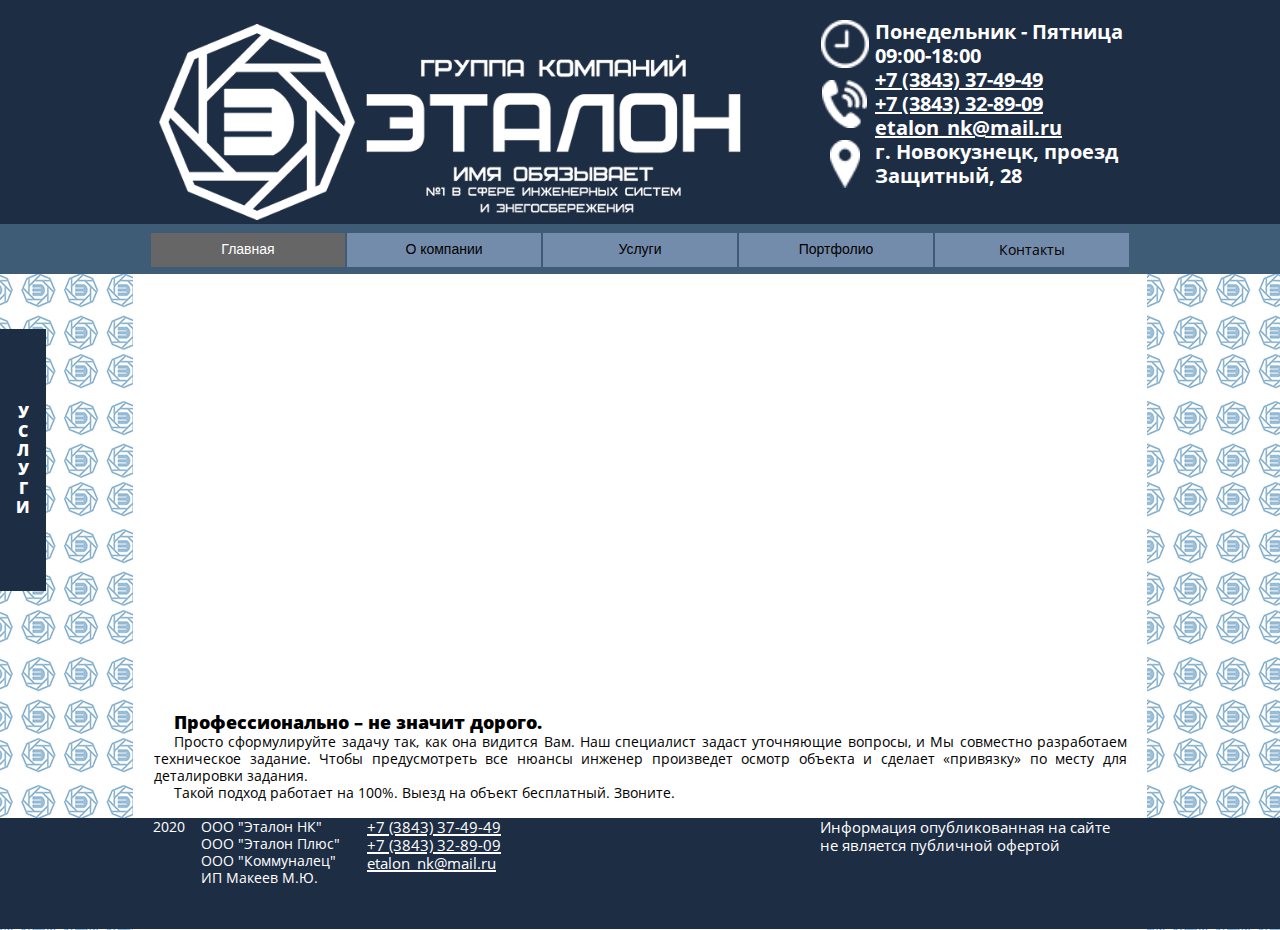
==== index.html @ c39f9000 "Upd300320_2" ====
<!DOCTYPE html>
<html class="nojs html css_verticalspacer" lang="ru-RU">
 <head>

  <meta http-equiv="Content-type" content="text/html;charset=UTF-8"/>
  <meta name="generator" content="2018.0.0.379"/>
  <meta name="viewport" content="width=device-width, initial-scale=1.0"/>
  
  <script type="text/javascript">
   // Update the 'nojs'/'js' class on the html node
document.documentElement.className = document.documentElement.className.replace(/\bnojs\b/g, 'js');

// Check that all required assets are uploaded and up-to-date
if(typeof Muse == "undefined") window.Muse = {}; window.Muse.assets = {"required":["museutils.js", "museconfig.js", "jquery.watch.js", "jquery.musepolyfill.bgsize.js", "jquery.musemenu.js", "jquery.museresponsive.js", "require.js", "index.css"], "outOfDate":[]};
</script>
  
  <title>ГК &quot;Эталон&quot; - Главная</title>
  <!-- CSS -->
  <link rel="stylesheet" type="text/css" href="css/site_global.css?crc=3887733392"/>
  <link rel="stylesheet" type="text/css" href="css/master_sch-a.css?crc=4109520672"/>
  <link rel="stylesheet" type="text/css" href="css/index.css?crc=359962403" id="pagesheet"/>
  <!-- IE-only CSS -->
  <!--[if lt IE 9]>
  <link rel="stylesheet" type="text/css" href="css/nomq_preview_master_sch-a.css?crc=351978125"/>
  <link rel="stylesheet" type="text/css" href="css/nomq_index.css?crc=164353209" id="nomq_pagesheet"/>
  <![endif]-->
  <!-- JS includes -->
  <!--[if lt IE 9]>
  <script src="scripts/html5shiv.js?crc=4241844378" type="text/javascript"></script>
  <![endif]-->
    <!--/*

*/
-->
 </head>
 <body>

  <div class="breakpoint active" id="bp_infinity" data-min-width="1367"><!-- responsive breakpoint node -->
   <div class="clearfix" id="page"><!-- group -->
    <div class="clearfix grpelem" id="ppu29450-3"><!-- column -->
     <div class="clearfix colelem shared_content" id="pu29450-3" data-content-guid="pu29450-3_content"><!-- group -->
      <div class="browser_width grpelem shared_content" id="u29450-3-bw" data-content-guid="u29450-3-bw_content">
       <div class="clearfix" id="u29450-3"><!-- content -->
        <p>&nbsp;</p>
       </div>
      </div>
      <a class="nonblock nontext MuseLinkActive museBGSize grpelem shared_content" id="u102" href="index.html" data-content-guid="u102_content"><!-- content --></a>
      <div class="clearfix grpelem shared_content" id="u96295" data-content-guid="u96295_content"><!-- column -->
       <div class="clearfix colelem" id="pu128"><!-- group -->
        <div class="museBGSize grpelem" id="u128"><!-- content --></div>
        <div class="clearfix grpelem" id="u164-6"><!-- content -->
         <p id="u164-2">Понедельник - Пятница</p>
         <p id="u164-4">09:00-18:00</p>
        </div>
       </div>
       <div class="clearfix colelem" id="pu140"><!-- group -->
        <div class="museBGSize grpelem" id="u140"><!-- content --></div>
        <div class="ts clearfix grpelem" id="u168-11"><!-- content -->
         <p id="u168-3"><a class="nonblock" href="tel:+73843374949"><span id="u168">+7 (3843) 37-49-49</span></a></p>
         <p id="u168-6"><a class="nonblock" href="tel:+73843328909"><span id="u168-4">+7 (3843) 32-89-09</span></a></p>
         <p id="u168-9"><a class="nonblock" href="mailto:etalon_nk@mail.ru"><span id="u168-7">etalon_nk@mail.ru</span></a></p>
        </div>
       </div>
       <div class="clearfix colelem" id="pu152"><!-- group -->
        <div class="museBGSize grpelem" id="u152"><!-- content --></div>
        <div class="clearfix grpelem" id="u172-4"><!-- content -->
         <p id="u172-2">г. Новокузнецк, проезд Защитный, 28</p>
        </div>
       </div>
      </div>
     </div>
     <div class="browser_width colelem" id="u182-bw">
      <div id="u182"><!-- group -->
       <div class="clearfix" id="u182_align_to_page">
        <nav class="MenuBar clearfix grpelem" id="menuu217"><!-- horizontal box -->
         <div class="MenuItemContainer clearfix grpelem" id="u225"><!-- vertical box -->
          <a class="nonblock nontext MenuItem MenuItemWithSubMenu MuseMenuActive borderbox clearfix colelem" id="u226" href="index.html"><!-- horizontal box --><div class="MenuItemLabel NoWrap clearfix grpelem" id="u228-4"><!-- content --><p class="shared_content" data-content-guid="u228-4_0_content">Главная</p></div></a>
         </div>
         <div class="MenuItemContainer clearfix grpelem" id="u15649"><!-- vertical box -->
          <a class="nonblock nontext MenuItem MenuItemWithSubMenu borderbox clearfix colelem" id="u15650" href="company.html"><!-- horizontal box --><div class="MenuItemLabel NoWrap clearfix grpelem" id="u15652-4"><!-- content --><p class="shared_content" data-content-guid="u15652-4_0_content">О компании</p></div></a>
         </div>
         <div class="MenuItemContainer clearfix grpelem" id="u15670"><!-- vertical box -->
          <a class="nonblock nontext MenuItem MenuItemWithSubMenu borderbox clearfix colelem" id="u15671" href="services.html"><!-- horizontal box --><div class="MenuItemLabel NoWrap clearfix grpelem" id="u15672-4"><!-- content --><p class="shared_content" data-content-guid="u15672-4_0_content">Услуги</p></div></a>
         </div>
         <div class="MenuItemContainer clearfix grpelem" id="u15896"><!-- vertical box -->
          <a class="nonblock nontext MenuItem MenuItemWithSubMenu borderbox clearfix colelem" id="u15897" href="portfolio.html"><!-- horizontal box --><div class="MenuItemLabel NoWrap clearfix grpelem" id="u15900-4"><!-- content --><p class="shared_content" data-content-guid="u15900-4_0_content">Портфолио</p></div></a>
         </div>
         <div class="MenuItemContainer clearfix grpelem" id="u16085"><!-- vertical box -->
          <a class="nonblock nontext MenuItem MenuItemWithSubMenu borderbox clearfix colelem" id="u16086" href="contacts.html"><!-- horizontal box --><div class="MenuItemLabel NoWrap clearfix grpelem" id="u16089-4"><!-- content --><p class="shared_content" data-content-guid="u16089-4_0_content">Контакты</p></div></a>
         </div>
        </nav>
       </div>
      </div>
     </div>
    </div>
    <nav class="MenuBar clearfix" id="menuu10044"><!-- vertical box -->
     <div class="MenuItemContainer clearfix colelem" id="u10045"><!-- horizontal box -->
      <div class="MenuItem MenuItemWithSubMenu clearfix grpelem" id="u10046"><!-- horizontal box -->
       <div class="MenuItemLabel clearfix grpelem" id="u10049-14"><!-- content -->
        <p class="shared_content" data-content-guid="u10049-14_0_content">У</p>
        <p class="shared_content" data-content-guid="u10049-14_1_content">С</p>
        <p class="shared_content" data-content-guid="u10049-14_2_content">Л</p>
        <p class="shared_content" data-content-guid="u10049-14_3_content">У</p>
        <p class="shared_content" data-content-guid="u10049-14_4_content">Г</p>
        <p class="shared_content" data-content-guid="u10049-14_5_content">И</p>
       </div>
      </div>
      <div class="SubMenu MenuLevel1 clearfix" id="u10050"><!-- vertical box -->
       <ul class="SubMenuView clearfix colelem" id="u10051"><!-- vertical box -->
        <li class="MenuItemContainer clearfix colelem" id="u10236"><!-- horizontal box --><a class="nonblock nontext MenuItem MenuItemWithSubMenu clearfix grpelem" id="u10238" href="assembling.html"><!-- horizontal box --><div class="MenuItemLabel clearfix grpelem" id="u10242-4"><!-- content --><p class="shared_content" data-content-guid="u10242-4_0_content">Монтаж и ремонт инженерных коммуникаций</p></div></a><div class="SubMenu MenuLevel2 clearfix" id="u10246"><!-- vertical box --><ul class="SubMenuView clearfix colelem" id="u10248"><!-- vertical box --><li class="MenuItemContainer clearfix colelem" id="u12932"><!-- horizontal box --><a class="nonblock nontext MenuItem MenuItemWithSubMenu clearfix grpelem" id="u12935" href="teplosnab.html"><!-- horizontal box --><div class="MenuItemLabel clearfix grpelem" id="u12941-4"><!-- content --><p class="shared_content" data-content-guid="u12941-4_0_content">Монтаж и ремонт сетей теплоснабжения (наружные сети)</p></div></a></li><li class="MenuItemContainer clearfix colelem" id="u88175"><!-- horizontal box --><a class="nonblock nontext MenuItem MenuItemWithSubMenu clearfix grpelem" id="u88178" href="vodosnab.html"><!-- horizontal box --><div class="MenuItemLabel clearfix grpelem" id="u88180-4"><!-- content --><p class="shared_content" data-content-guid="u88180-4_0_content">Монтаж и ремонт сетей водоснабжения и канализации (наружные сети)</p></div></a></li><li class="MenuItemContainer clearfix colelem" id="u88316"><!-- horizontal box --><a class="nonblock nontext MenuItem MenuItemWithSubMenu clearfix grpelem" id="u88319" href="vnutr.html"><!-- horizontal box --><div class="MenuItemLabel clearfix grpelem" id="u88322-4"><!-- content --><p class="shared_content" data-content-guid="u88322-4_0_content">Монтаж и ремонт систем отопления, водоснабжения и водоотведения (внутренние сети)</p></div></a></li><li class="MenuItemContainer clearfix colelem" id="u104427"><!-- horizontal box --><a class="nonblock nontext MenuItem MenuItemWithSubMenu clearfix grpelem" id="u104428" href="itp.html"><!-- horizontal box --><div class="MenuItemLabel clearfix grpelem" id="u104429-4"><!-- content --><p class="shared_content" data-content-guid="u104429-4_0_content">Монтаж, ремонт и реконструкция тепловых пунктов</p></div></a></li></ul></div></li>
        <li class="MenuItemContainer clearfix colelem" id="u12772"><!-- horizontal box --><div class="MenuItem MenuItemWithSubMenu clearfix grpelem" id="u12773"><!-- horizontal box --><div class="MenuItemLabel clearfix grpelem" id="u12774-4"><!-- content --><p class="shared_content" data-content-guid="u12774-4_0_content">Установка приборов учета</p></div></div></li>
        <li class="MenuItemContainer clearfix colelem" id="u10300"><!-- horizontal box --><div class="MenuItem MenuItemWithSubMenu clearfix grpelem" id="u10303"><!-- horizontal box --><div class="MenuItemLabel clearfix grpelem" id="u10306-4"><!-- content --><p class="shared_content" data-content-guid="u10306-4_0_content">Аварийно-диспетчерское обслуживание</p></div></div></li>
        <li class="MenuItemContainer clearfix colelem" id="u10335"><!-- horizontal box --><div class="MenuItem MenuItemWithSubMenu clearfix grpelem" id="u10338"><!-- horizontal box --><div class="MenuItemLabel clearfix grpelem" id="u10339-4"><!-- content --><p class="shared_content" data-content-guid="u10339-4_0_content">Подготовка к осенне-зимнему периоду</p></div></div></li>
        <li class="MenuItemContainer clearfix colelem" id="u10370"><!-- horizontal box --><div class="MenuItem MenuItemWithSubMenu clearfix grpelem" id="u10371"><!-- horizontal box --><div class="MenuItemLabel clearfix grpelem" id="u10374-4"><!-- content --><p class="shared_content" data-content-guid="u10374-4_0_content">Поверка приборов учета</p></div></div></li>
        <li class="MenuItemContainer clearfix colelem" id="u10405"><!-- horizontal box --><div class="MenuItem MenuItemWithSubMenu clearfix grpelem" id="u10408"><!-- horizontal box --><div class="MenuItemLabel clearfix grpelem" id="u10410-4"><!-- content --><p class="shared_content" data-content-guid="u10410-4_0_content">Сервисное обслуживание приборов</p></div></div></li>
        <li class="MenuItemContainer clearfix colelem" id="u10440"><!-- horizontal box --><a class="nonblock nontext MenuItem MenuItemWithSubMenu clearfix grpelem" id="u10443" href="project.html"><!-- horizontal box --><div class="MenuItemLabel clearfix grpelem" id="u10446-4"><!-- content --><p class="shared_content" data-content-guid="u10446-4_0_content">Проектирование инженерных систем</p></div></a></li>
       </ul>
      </div>
     </div>
    </nav>
    <div class="verticalspacer" data-offset-top="0" data-content-above-spacer="312" data-content-below-spacer="254"></div>
    <div class="clearfix grpelem shared_content" id="pu98238" data-content-guid="pu98238_content"><!-- column -->
     <div class="clearfix colelem shared_content" id="u98238" data-content-guid="u98238_content"><!-- group -->
      <div class="clearfix grpelem" id="u98239-11"><!-- content -->
       <p id="u98239">&nbsp;</p>
       <p id="u98239-4"><span id="u98239-2">Профессионально – не значит дорого.</span><span id="u98239-3"></span></p>
       <p id="u98239-6">Просто сформулируйте задачу так, как она видится Вам. Наш специалист задаст уточняющие вопросы, и Мы совместно разработаем техническое задание. Чтобы предусмотреть все нюансы инженер произведет осмотр объекта и сделает «привязку» по месту для деталировки задания.</p>
       <p id="u98239-8">Такой подход работает на 100%. Выезд на объект бесплатный. Звоните.</p>
       <p id="u98239-9">&nbsp;</p>
      </div>
     </div>
     <div class="browser_width colelem" id="u6612-bw">
      <div id="u6612"><!-- group -->
       <div class="clearfix" id="u6612_align_to_page">
        <div class="clearfix grpelem shared_content" id="u925-4" data-content-guid="u925-4_content"><!-- content -->
         <p>2020</p>
        </div>
        <div class="clearfix grpelem shared_content" id="u921-10" data-content-guid="u921-10_content"><!-- content -->
         <p>ООО &quot;Эталон НК&quot;</p>
         <p>ООО &quot;Эталон Плюс&quot;</p>
         <p>ООО &quot;Коммуналец&quot;</p>
         <p>ИП Макеев М.Ю.</p>
        </div>
        <div class="ts clearfix grpelem shared_content" id="u96177-11" data-content-guid="u96177-11_content"><!-- content -->
         <p id="u96177-3"><a class="nonblock" href="tel:+73843374949"><span id="u96177">+7 (3843) 37-49-49</span></a></p>
         <p id="u96177-6"><a class="nonblock" href="tel:+73843328909"><span id="u96177-4">+7 (3843) 32-89-09</span></a></p>
         <p id="u96177-9"><a class="nonblock" href="mailto:etalon_nk@mail.ru"><span id="u96177-7">etalon_nk@mail.ru</span></a></p>
        </div>
        <div class="clearfix grpelem shared_content" id="u929-4" data-content-guid="u929-4_content"><!-- content -->
         <p id="u929-2">Информация опубликованная на сайте не является публичной офертой</p>
        </div>
       </div>
      </div>
     </div>
    </div>
   </div>
  </div>
  <div class="breakpoint" id="bp_1366" data-min-width="1281" data-max-width="1366"><!-- responsive breakpoint node -->
   <div class="clearfix temp_no_id" data-orig-id="page"><!-- group -->
    <div class="clearfix grpelem temp_no_id" data-orig-id="ppu29450-3"><!-- column -->
     <span class="clearfix colelem placeholder" data-placeholder-for="pu29450-3_content"><!-- placeholder node --></span>
     <div class="browser_width colelem temp_no_id" data-orig-id="u182-bw">
      <div class="temp_no_id" data-orig-id="u182"><!-- group -->
       <div class="clearfix temp_no_id" data-orig-id="u182_align_to_page">
        <nav class="MenuBar clearfix grpelem temp_no_id" data-orig-id="menuu217"><!-- horizontal box -->
         <div class="MenuItemContainer clearfix grpelem temp_no_id" data-orig-id="u225"><!-- vertical box -->
          <a class="nonblock nontext MenuItem MenuItemWithSubMenu MuseMenuActive borderbox clearfix colelem temp_no_id" href="index.html" data-orig-id="u226"><!-- horizontal box --><div class="MenuItemLabel NoWrap clearfix grpelem temp_no_id" data-orig-id="u228-4"><!-- content --><span class="placeholder" data-placeholder-for="u228-4_0_content"><!-- placeholder node --></span></div></a>
         </div>
         <div class="MenuItemContainer clearfix grpelem temp_no_id" data-orig-id="u15649"><!-- vertical box -->
          <a class="nonblock nontext MenuItem MenuItemWithSubMenu borderbox clearfix colelem temp_no_id" href="company.html" data-orig-id="u15650"><!-- horizontal box --><div class="MenuItemLabel NoWrap clearfix grpelem temp_no_id" data-orig-id="u15652-4"><!-- content --><span class="placeholder" data-placeholder-for="u15652-4_0_content"><!-- placeholder node --></span></div></a>
         </div>
         <div class="MenuItemContainer clearfix grpelem temp_no_id" data-orig-id="u15670"><!-- vertical box -->
          <a class="nonblock nontext MenuItem MenuItemWithSubMenu borderbox clearfix colelem temp_no_id" href="services.html" data-orig-id="u15671"><!-- horizontal box --><div class="MenuItemLabel NoWrap clearfix grpelem temp_no_id" data-orig-id="u15672-4"><!-- content --><span class="placeholder" data-placeholder-for="u15672-4_0_content"><!-- placeholder node --></span></div></a>
         </div>
         <div class="MenuItemContainer clearfix grpelem temp_no_id" data-orig-id="u15896"><!-- vertical box -->
          <a class="nonblock nontext MenuItem MenuItemWithSubMenu borderbox clearfix colelem temp_no_id" href="portfolio.html" data-orig-id="u15897"><!-- horizontal box --><div class="MenuItemLabel NoWrap clearfix grpelem temp_no_id" data-orig-id="u15900-4"><!-- content --><span class="placeholder" data-placeholder-for="u15900-4_0_content"><!-- placeholder node --></span></div></a>
         </div>
         <div class="MenuItemContainer clearfix grpelem temp_no_id" data-orig-id="u16085"><!-- vertical box -->
          <a class="nonblock nontext MenuItem MenuItemWithSubMenu borderbox clearfix colelem temp_no_id" href="contacts.html" data-orig-id="u16086"><!-- horizontal box --><div class="MenuItemLabel NoWrap clearfix grpelem temp_no_id" data-orig-id="u16089-4"><!-- content --><span class="placeholder" data-placeholder-for="u16089-4_0_content"><!-- placeholder node --></span></div></a>
         </div>
        </nav>
       </div>
      </div>
     </div>
    </div>
    <nav class="MenuBar clearfix temp_no_id" data-orig-id="menuu10044"><!-- vertical box -->
     <div class="MenuItemContainer clearfix colelem temp_no_id" data-orig-id="u10045"><!-- horizontal box -->
      <div class="MenuItem MenuItemWithSubMenu clearfix grpelem temp_no_id" data-orig-id="u10046"><!-- horizontal box -->
       <div class="MenuItemLabel clearfix grpelem temp_no_id" data-orig-id="u10049-14"><!-- content -->
        <span class="placeholder" data-placeholder-for="u10049-14_0_content"><!-- placeholder node --></span>
        <span class="placeholder" data-placeholder-for="u10049-14_1_content"><!-- placeholder node --></span>
        <span class="placeholder" data-placeholder-for="u10049-14_2_content"><!-- placeholder node --></span>
        <span class="placeholder" data-placeholder-for="u10049-14_3_content"><!-- placeholder node --></span>
        <span class="placeholder" data-placeholder-for="u10049-14_4_content"><!-- placeholder node --></span>
        <span class="placeholder" data-placeholder-for="u10049-14_5_content"><!-- placeholder node --></span>
       </div>
      </div>
      <div class="SubMenu MenuLevel1 clearfix temp_no_id" data-orig-id="u10050"><!-- vertical box -->
       <ul class="SubMenuView clearfix colelem temp_no_id" data-orig-id="u10051"><!-- vertical box -->
        <li class="MenuItemContainer clearfix colelem temp_no_id" data-orig-id="u10236"><!-- horizontal box --><a class="nonblock nontext MenuItem MenuItemWithSubMenu clearfix grpelem temp_no_id" href="assembling.html" data-orig-id="u10238"><!-- horizontal box --><div class="MenuItemLabel clearfix grpelem temp_no_id" data-orig-id="u10242-4"><!-- content --><span class="placeholder" data-placeholder-for="u10242-4_0_content"><!-- placeholder node --></span></div></a><div class="SubMenu MenuLevel2 clearfix temp_no_id" data-orig-id="u10246"><!-- vertical box --><ul class="SubMenuView clearfix colelem temp_no_id" data-orig-id="u10248"><!-- vertical box --><li class="MenuItemContainer clearfix colelem temp_no_id" data-orig-id="u12932"><!-- horizontal box --><a class="nonblock nontext MenuItem MenuItemWithSubMenu clearfix grpelem temp_no_id" href="teplosnab.html" data-orig-id="u12935"><!-- horizontal box --><div class="MenuItemLabel clearfix grpelem temp_no_id" data-orig-id="u12941-4"><!-- content --><span class="placeholder" data-placeholder-for="u12941-4_0_content"><!-- placeholder node --></span></div></a></li><li class="MenuItemContainer clearfix colelem temp_no_id" data-orig-id="u88175"><!-- horizontal box --><a class="nonblock nontext MenuItem MenuItemWithSubMenu clearfix grpelem temp_no_id" href="vodosnab.html" data-orig-id="u88178"><!-- horizontal box --><div class="MenuItemLabel clearfix grpelem temp_no_id" data-orig-id="u88180-4"><!-- content --><span class="placeholder" data-placeholder-for="u88180-4_0_content"><!-- placeholder node --></span></div></a></li><li class="MenuItemContainer clearfix colelem temp_no_id" data-orig-id="u88316"><!-- horizontal box --><a class="nonblock nontext MenuItem MenuItemWithSubMenu clearfix grpelem temp_no_id" href="vnutr.html" data-orig-id="u88319"><!-- horizontal box --><div class="MenuItemLabel clearfix grpelem temp_no_id" data-orig-id="u88322-4"><!-- content --><span class="placeholder" data-placeholder-for="u88322-4_0_content"><!-- placeholder node --></span></div></a></li><li class="MenuItemContainer clearfix colelem temp_no_id" data-orig-id="u104427"><!-- horizontal box --><a class="nonblock nontext MenuItem MenuItemWithSubMenu clearfix grpelem temp_no_id" href="itp.html" data-orig-id="u104428"><!-- horizontal box --><div class="MenuItemLabel clearfix grpelem temp_no_id" data-orig-id="u104429-4"><!-- content --><span class="placeholder" data-placeholder-for="u104429-4_0_content"><!-- placeholder node --></span></div></a></li></ul></div></li>
        <li class="MenuItemContainer clearfix colelem temp_no_id" data-orig-id="u12772"><!-- horizontal box --><div class="MenuItem MenuItemWithSubMenu clearfix grpelem temp_no_id" data-orig-id="u12773"><!-- horizontal box --><div class="MenuItemLabel clearfix grpelem temp_no_id" data-orig-id="u12774-4"><!-- content --><span class="placeholder" data-placeholder-for="u12774-4_0_content"><!-- placeholder node --></span></div></div></li>
        <li class="MenuItemContainer clearfix colelem temp_no_id" data-orig-id="u10300"><!-- horizontal box --><div class="MenuItem MenuItemWithSubMenu clearfix grpelem temp_no_id" data-orig-id="u10303"><!-- horizontal box --><div class="MenuItemLabel clearfix grpelem temp_no_id" data-orig-id="u10306-4"><!-- content --><span class="placeholder" data-placeholder-for="u10306-4_0_content"><!-- placeholder node --></span></div></div></li>
        <li class="MenuItemContainer clearfix colelem temp_no_id" data-orig-id="u10335"><!-- horizontal box --><div class="MenuItem MenuItemWithSubMenu clearfix grpelem temp_no_id" data-orig-id="u10338"><!-- horizontal box --><div class="MenuItemLabel clearfix grpelem temp_no_id" data-orig-id="u10339-4"><!-- content --><span class="placeholder" data-placeholder-for="u10339-4_0_content"><!-- placeholder node --></span></div></div></li>
        <li class="MenuItemContainer clearfix colelem temp_no_id" data-orig-id="u10370"><!-- horizontal box --><div class="MenuItem MenuItemWithSubMenu clearfix grpelem temp_no_id" data-orig-id="u10371"><!-- horizontal box --><div class="MenuItemLabel clearfix grpelem temp_no_id" data-orig-id="u10374-4"><!-- content --><span class="placeholder" data-placeholder-for="u10374-4_0_content"><!-- placeholder node --></span></div></div></li>
        <li class="MenuItemContainer clearfix colelem temp_no_id" data-orig-id="u10405"><!-- horizontal box --><div class="MenuItem MenuItemWithSubMenu clearfix grpelem temp_no_id" data-orig-id="u10408"><!-- horizontal box --><div class="MenuItemLabel clearfix grpelem temp_no_id" data-orig-id="u10410-4"><!-- content --><span class="placeholder" data-placeholder-for="u10410-4_0_content"><!-- placeholder node --></span></div></div></li>
        <li class="MenuItemContainer clearfix colelem temp_no_id" data-orig-id="u10440"><!-- horizontal box --><a class="nonblock nontext MenuItem MenuItemWithSubMenu clearfix grpelem temp_no_id" href="project.html" data-orig-id="u10443"><!-- horizontal box --><div class="MenuItemLabel clearfix grpelem temp_no_id" data-orig-id="u10446-4"><!-- content --><span class="placeholder" data-placeholder-for="u10446-4_0_content"><!-- placeholder node --></span></div></a></li>
       </ul>
      </div>
     </div>
    </nav>
    <div class="verticalspacer" data-offset-top="0" data-content-above-spacer="310" data-content-below-spacer="226"></div>
    <span class="clearfix grpelem placeholder" data-placeholder-for="pu98238_content"><!-- placeholder node --></span>
   </div>
  </div>
  <div class="breakpoint" id="bp_1280" data-min-width="1025" data-max-width="1280"><!-- responsive breakpoint node -->
   <div class="clearfix temp_no_id" data-orig-id="page"><!-- group -->
    <div class="clearfix grpelem temp_no_id" data-orig-id="ppu29450-3"><!-- column -->
     <span class="clearfix colelem placeholder" data-placeholder-for="pu29450-3_content"><!-- placeholder node --></span>
     <div class="browser_width colelem temp_no_id" data-orig-id="u182-bw">
      <div class="temp_no_id" data-orig-id="u182"><!-- group -->
       <div class="clearfix temp_no_id" data-orig-id="u182_align_to_page">
        <nav class="MenuBar clearfix grpelem temp_no_id" data-orig-id="menuu217"><!-- horizontal box -->
         <div class="MenuItemContainer clearfix grpelem temp_no_id" data-orig-id="u225"><!-- vertical box -->
          <a class="nonblock nontext MenuItem MenuItemWithSubMenu MuseMenuActive borderbox clearfix colelem temp_no_id" href="index.html" data-orig-id="u226"><!-- horizontal box --><div class="MenuItemLabel NoWrap clearfix grpelem temp_no_id" data-orig-id="u228-4"><!-- content --><span class="placeholder" data-placeholder-for="u228-4_0_content"><!-- placeholder node --></span></div></a>
         </div>
         <div class="MenuItemContainer clearfix grpelem temp_no_id" data-orig-id="u15649"><!-- vertical box -->
          <a class="nonblock nontext MenuItem MenuItemWithSubMenu borderbox clearfix colelem temp_no_id" href="company.html" data-orig-id="u15650"><!-- horizontal box --><div class="MenuItemLabel NoWrap clearfix grpelem temp_no_id" data-orig-id="u15652-4"><!-- content --><span class="placeholder" data-placeholder-for="u15652-4_0_content"><!-- placeholder node --></span></div></a>
         </div>
         <div class="MenuItemContainer clearfix grpelem temp_no_id" data-orig-id="u15670"><!-- vertical box -->
          <a class="nonblock nontext MenuItem MenuItemWithSubMenu borderbox clearfix colelem temp_no_id" href="services.html" data-orig-id="u15671"><!-- horizontal box --><div class="MenuItemLabel NoWrap clearfix grpelem temp_no_id" data-orig-id="u15672-4"><!-- content --><span class="placeholder" data-placeholder-for="u15672-4_0_content"><!-- placeholder node --></span></div></a>
         </div>
         <div class="MenuItemContainer clearfix grpelem temp_no_id" data-orig-id="u15896"><!-- vertical box -->
          <a class="nonblock nontext MenuItem MenuItemWithSubMenu borderbox clearfix colelem temp_no_id" href="portfolio.html" data-orig-id="u15897"><!-- horizontal box --><div class="MenuItemLabel NoWrap clearfix grpelem temp_no_id" data-orig-id="u15900-4"><!-- content --><span class="placeholder" data-placeholder-for="u15900-4_0_content"><!-- placeholder node --></span></div></a>
         </div>
         <div class="MenuItemContainer clearfix grpelem temp_no_id" data-orig-id="u16085"><!-- vertical box -->
          <a class="nonblock nontext MenuItem MenuItemWithSubMenu borderbox clearfix colelem temp_no_id" href="contacts.html" data-orig-id="u16086"><!-- horizontal box --><div class="MenuItemLabel NoWrap clearfix grpelem temp_no_id" data-orig-id="u16089-4"><!-- content --><span class="placeholder" data-placeholder-for="u16089-4_0_content"><!-- placeholder node --></span></div></a>
         </div>
        </nav>
       </div>
      </div>
     </div>
    </div>
    <nav class="MenuBar clearfix temp_no_id" data-orig-id="menuu10044"><!-- vertical box -->
     <div class="MenuItemContainer clearfix colelem temp_no_id" data-orig-id="u10045"><!-- horizontal box -->
      <div class="MenuItem MenuItemWithSubMenu clearfix grpelem temp_no_id" data-orig-id="u10046"><!-- horizontal box -->
       <div class="MenuItemLabel clearfix grpelem temp_no_id" data-orig-id="u10049-14"><!-- content -->
        <span class="placeholder" data-placeholder-for="u10049-14_0_content"><!-- placeholder node --></span>
        <span class="placeholder" data-placeholder-for="u10049-14_1_content"><!-- placeholder node --></span>
        <span class="placeholder" data-placeholder-for="u10049-14_2_content"><!-- placeholder node --></span>
        <span class="placeholder" data-placeholder-for="u10049-14_3_content"><!-- placeholder node --></span>
        <span class="placeholder" data-placeholder-for="u10049-14_4_content"><!-- placeholder node --></span>
        <span class="placeholder" data-placeholder-for="u10049-14_5_content"><!-- placeholder node --></span>
       </div>
      </div>
      <div class="SubMenu MenuLevel1 clearfix temp_no_id" data-orig-id="u10050"><!-- vertical box -->
       <ul class="SubMenuView clearfix colelem temp_no_id" data-orig-id="u10051"><!-- vertical box -->
        <li class="MenuItemContainer clearfix colelem temp_no_id" data-orig-id="u10236"><!-- horizontal box --><a class="nonblock nontext MenuItem MenuItemWithSubMenu clearfix grpelem temp_no_id" href="assembling.html" data-orig-id="u10238"><!-- horizontal box --><div class="MenuItemLabel clearfix grpelem temp_no_id" data-orig-id="u10242-4"><!-- content --><span class="placeholder" data-placeholder-for="u10242-4_0_content"><!-- placeholder node --></span></div></a><div class="SubMenu MenuLevel2 clearfix temp_no_id" data-orig-id="u10246"><!-- vertical box --><ul class="SubMenuView clearfix colelem temp_no_id" data-orig-id="u10248"><!-- vertical box --><li class="MenuItemContainer clearfix colelem temp_no_id" data-orig-id="u12932"><!-- horizontal box --><a class="nonblock nontext MenuItem MenuItemWithSubMenu clearfix grpelem temp_no_id" href="teplosnab.html" data-orig-id="u12935"><!-- horizontal box --><div class="MenuItemLabel clearfix grpelem temp_no_id" data-orig-id="u12941-4"><!-- content --><span class="placeholder" data-placeholder-for="u12941-4_0_content"><!-- placeholder node --></span></div></a></li><li class="MenuItemContainer clearfix colelem temp_no_id" data-orig-id="u88175"><!-- horizontal box --><a class="nonblock nontext MenuItem MenuItemWithSubMenu clearfix grpelem temp_no_id" href="vodosnab.html" data-orig-id="u88178"><!-- horizontal box --><div class="MenuItemLabel clearfix grpelem temp_no_id" data-orig-id="u88180-4"><!-- content --><span class="placeholder" data-placeholder-for="u88180-4_0_content"><!-- placeholder node --></span></div></a></li><li class="MenuItemContainer clearfix colelem temp_no_id" data-orig-id="u88316"><!-- horizontal box --><a class="nonblock nontext MenuItem MenuItemWithSubMenu clearfix grpelem temp_no_id" href="vnutr.html" data-orig-id="u88319"><!-- horizontal box --><div class="MenuItemLabel clearfix grpelem temp_no_id" data-orig-id="u88322-4"><!-- content --><span class="placeholder" data-placeholder-for="u88322-4_0_content"><!-- placeholder node --></span></div></a></li><li class="MenuItemContainer clearfix colelem temp_no_id" data-orig-id="u104427"><!-- horizontal box --><a class="nonblock nontext MenuItem MenuItemWithSubMenu clearfix grpelem temp_no_id" href="itp.html" data-orig-id="u104428"><!-- horizontal box --><div class="MenuItemLabel clearfix grpelem temp_no_id" data-orig-id="u104429-4"><!-- content --><span class="placeholder" data-placeholder-for="u104429-4_0_content"><!-- placeholder node --></span></div></a></li></ul></div></li>
        <li class="MenuItemContainer clearfix colelem temp_no_id" data-orig-id="u12772"><!-- horizontal box --><div class="MenuItem MenuItemWithSubMenu clearfix grpelem temp_no_id" data-orig-id="u12773"><!-- horizontal box --><div class="MenuItemLabel clearfix grpelem temp_no_id" data-orig-id="u12774-4"><!-- content --><span class="placeholder" data-placeholder-for="u12774-4_0_content"><!-- placeholder node --></span></div></div></li>
        <li class="MenuItemContainer clearfix colelem temp_no_id" data-orig-id="u10300"><!-- horizontal box --><div class="MenuItem MenuItemWithSubMenu clearfix grpelem temp_no_id" data-orig-id="u10303"><!-- horizontal box --><div class="MenuItemLabel clearfix grpelem temp_no_id" data-orig-id="u10306-4"><!-- content --><span class="placeholder" data-placeholder-for="u10306-4_0_content"><!-- placeholder node --></span></div></div></li>
        <li class="MenuItemContainer clearfix colelem temp_no_id" data-orig-id="u10335"><!-- horizontal box --><div class="MenuItem MenuItemWithSubMenu clearfix grpelem temp_no_id" data-orig-id="u10338"><!-- horizontal box --><div class="MenuItemLabel clearfix grpelem temp_no_id" data-orig-id="u10339-4"><!-- content --><span class="placeholder" data-placeholder-for="u10339-4_0_content"><!-- placeholder node --></span></div></div></li>
        <li class="MenuItemContainer clearfix colelem temp_no_id" data-orig-id="u10370"><!-- horizontal box --><div class="MenuItem MenuItemWithSubMenu clearfix grpelem temp_no_id" data-orig-id="u10371"><!-- horizontal box --><div class="MenuItemLabel clearfix grpelem temp_no_id" data-orig-id="u10374-4"><!-- content --><span class="placeholder" data-placeholder-for="u10374-4_0_content"><!-- placeholder node --></span></div></div></li>
        <li class="MenuItemContainer clearfix colelem temp_no_id" data-orig-id="u10405"><!-- horizontal box --><div class="MenuItem MenuItemWithSubMenu clearfix grpelem temp_no_id" data-orig-id="u10408"><!-- horizontal box --><div class="MenuItemLabel clearfix grpelem temp_no_id" data-orig-id="u10410-4"><!-- content --><span class="placeholder" data-placeholder-for="u10410-4_0_content"><!-- placeholder node --></span></div></div></li>
        <li class="MenuItemContainer clearfix colelem temp_no_id" data-orig-id="u10440"><!-- horizontal box --><a class="nonblock nontext MenuItem MenuItemWithSubMenu clearfix grpelem temp_no_id" href="project.html" data-orig-id="u10443"><!-- horizontal box --><div class="MenuItemLabel clearfix grpelem temp_no_id" data-orig-id="u10446-4"><!-- content --><span class="placeholder" data-placeholder-for="u10446-4_0_content"><!-- placeholder node --></span></div></a></li>
       </ul>
      </div>
     </div>
    </nav>
    <div class="verticalspacer" data-offset-top="0" data-content-above-spacer="273" data-content-below-spacer="235"></div>
    <span class="clearfix grpelem placeholder" data-placeholder-for="pu98238_content"><!-- placeholder node --></span>
   </div>
  </div>
  <div class="breakpoint" id="bp_1024" data-min-width="961" data-max-width="1024"><!-- responsive breakpoint node -->
   <div class="clearfix temp_no_id" data-orig-id="page"><!-- group -->
    <div class="clearfix grpelem temp_no_id" data-orig-id="pu29450-3"><!-- group -->
     <span class="browser_width grpelem placeholder" data-placeholder-for="u29450-3-bw_content"><!-- placeholder node --></span>
     <span class="nonblock nontext MuseLinkActive museBGSize grpelem placeholder" data-placeholder-for="u102_content"><!-- placeholder node --></span>
     <span class="clearfix grpelem placeholder" data-placeholder-for="u96295_content"><!-- placeholder node --></span>
     <div class="browser_width grpelem temp_no_id" data-orig-id="u182-bw">
      <div class="temp_no_id" data-orig-id="u182"><!-- group -->
       <div class="clearfix temp_no_id" data-orig-id="u182_align_to_page">
        <nav class="MenuBar clearfix grpelem temp_no_id" data-orig-id="menuu217"><!-- horizontal box -->
         <div class="MenuItemContainer clearfix grpelem temp_no_id" data-orig-id="u225"><!-- vertical box -->
          <a class="nonblock nontext MenuItem MenuItemWithSubMenu MuseMenuActive borderbox clearfix colelem temp_no_id" href="index.html" data-orig-id="u226"><!-- horizontal box --><div class="MenuItemLabel NoWrap clearfix grpelem temp_no_id" data-orig-id="u228-4"><!-- content --><span class="placeholder" data-placeholder-for="u228-4_0_content"><!-- placeholder node --></span></div></a>
         </div>
         <div class="MenuItemContainer clearfix grpelem temp_no_id" data-orig-id="u15649"><!-- vertical box -->
          <a class="nonblock nontext MenuItem MenuItemWithSubMenu borderbox clearfix colelem temp_no_id" href="company.html" data-orig-id="u15650"><!-- horizontal box --><div class="MenuItemLabel NoWrap clearfix grpelem temp_no_id" data-orig-id="u15652-4"><!-- content --><span class="placeholder" data-placeholder-for="u15652-4_0_content"><!-- placeholder node --></span></div></a>
         </div>
         <div class="MenuItemContainer clearfix grpelem temp_no_id" data-orig-id="u15670"><!-- vertical box -->
          <a class="nonblock nontext MenuItem MenuItemWithSubMenu borderbox clearfix colelem temp_no_id" href="services.html" data-orig-id="u15671"><!-- horizontal box --><div class="MenuItemLabel NoWrap clearfix grpelem temp_no_id" data-orig-id="u15672-4"><!-- content --><span class="placeholder" data-placeholder-for="u15672-4_0_content"><!-- placeholder node --></span></div></a>
         </div>
         <div class="MenuItemContainer clearfix grpelem temp_no_id" data-orig-id="u15896"><!-- vertical box -->
          <a class="nonblock nontext MenuItem MenuItemWithSubMenu borderbox clearfix colelem temp_no_id" href="portfolio.html" data-orig-id="u15897"><!-- horizontal box --><div class="MenuItemLabel NoWrap clearfix grpelem temp_no_id" data-orig-id="u15900-4"><!-- content --><span class="placeholder" data-placeholder-for="u15900-4_0_content"><!-- placeholder node --></span></div></a>
         </div>
         <div class="MenuItemContainer clearfix grpelem temp_no_id" data-orig-id="u16085"><!-- vertical box -->
          <a class="nonblock nontext MenuItem MenuItemWithSubMenu borderbox clearfix colelem temp_no_id" href="contacts.html" data-orig-id="u16086"><!-- horizontal box --><div class="MenuItemLabel NoWrap clearfix grpelem temp_no_id" data-orig-id="u16089-4"><!-- content --><span class="placeholder" data-placeholder-for="u16089-4_0_content"><!-- placeholder node --></span></div></a>
         </div>
        </nav>
       </div>
      </div>
     </div>
    </div>
    <div class="verticalspacer" data-offset-top="0" data-content-above-spacer="246" data-content-below-spacer="232"></div>
    <span class="clearfix grpelem placeholder" data-placeholder-for="pu98238_content"><!-- placeholder node --></span>
   </div>
  </div>
  <div class="breakpoint" id="bp_960" data-min-width="769" data-max-width="960"><!-- responsive breakpoint node -->
   <div class="clearfix temp_no_id" data-orig-id="page"><!-- group -->
    <div class="clearfix grpelem temp_no_id" data-orig-id="pu29450-3"><!-- group -->
     <span class="browser_width grpelem placeholder" data-placeholder-for="u29450-3-bw_content"><!-- placeholder node --></span>
     <span class="nonblock nontext MuseLinkActive museBGSize grpelem placeholder" data-placeholder-for="u102_content"><!-- placeholder node --></span>
     <span class="clearfix grpelem placeholder" data-placeholder-for="u96295_content"><!-- placeholder node --></span>
     <div class="browser_width grpelem temp_no_id" data-orig-id="u182-bw">
      <div class="temp_no_id" data-orig-id="u182"><!-- group -->
       <div class="clearfix temp_no_id" data-orig-id="u182_align_to_page">
        <nav class="MenuBar clearfix grpelem temp_no_id" data-orig-id="menuu217"><!-- horizontal box -->
         <div class="MenuItemContainer clearfix grpelem temp_no_id" data-orig-id="u225"><!-- vertical box -->
          <a class="nonblock nontext MenuItem MenuItemWithSubMenu MuseMenuActive borderbox clearfix colelem temp_no_id" href="index.html" data-orig-id="u226"><!-- horizontal box --><div class="MenuItemLabel NoWrap clearfix grpelem temp_no_id" data-orig-id="u228-4"><!-- content --><span class="placeholder" data-placeholder-for="u228-4_0_content"><!-- placeholder node --></span></div></a>
         </div>
         <div class="MenuItemContainer clearfix grpelem temp_no_id" data-orig-id="u15649"><!-- vertical box -->
          <a class="nonblock nontext MenuItem MenuItemWithSubMenu borderbox clearfix colelem temp_no_id" href="company.html" data-orig-id="u15650"><!-- horizontal box --><div class="MenuItemLabel NoWrap clearfix grpelem temp_no_id" data-orig-id="u15652-4"><!-- content --><span class="placeholder" data-placeholder-for="u15652-4_0_content"><!-- placeholder node --></span></div></a>
         </div>
         <div class="MenuItemContainer clearfix grpelem temp_no_id" data-orig-id="u15670"><!-- vertical box -->
          <a class="nonblock nontext MenuItem MenuItemWithSubMenu borderbox clearfix colelem temp_no_id" href="services.html" data-orig-id="u15671"><!-- horizontal box --><div class="MenuItemLabel NoWrap clearfix grpelem temp_no_id" data-orig-id="u15672-4"><!-- content --><span class="placeholder" data-placeholder-for="u15672-4_0_content"><!-- placeholder node --></span></div></a>
         </div>
         <div class="MenuItemContainer clearfix grpelem temp_no_id" data-orig-id="u15896"><!-- vertical box -->
          <a class="nonblock nontext MenuItem MenuItemWithSubMenu borderbox clearfix colelem temp_no_id" href="portfolio.html" data-orig-id="u15897"><!-- horizontal box --><div class="MenuItemLabel NoWrap clearfix grpelem temp_no_id" data-orig-id="u15900-4"><!-- content --><span class="placeholder" data-placeholder-for="u15900-4_0_content"><!-- placeholder node --></span></div></a>
         </div>
         <div class="MenuItemContainer clearfix grpelem temp_no_id" data-orig-id="u16085"><!-- vertical box -->
          <a class="nonblock nontext MenuItem MenuItemWithSubMenu borderbox clearfix colelem temp_no_id" href="contacts.html" data-orig-id="u16086"><!-- horizontal box --><div class="MenuItemLabel NoWrap clearfix grpelem temp_no_id" data-orig-id="u16089-4"><!-- content --><span class="placeholder" data-placeholder-for="u16089-4_0_content"><!-- placeholder node --></span></div></a>
         </div>
        </nav>
       </div>
      </div>
     </div>
    </div>
    <nav class="MenuBar clearfix temp_no_id" data-orig-id="menuu10044"><!-- vertical box -->
     <div class="MenuItemContainer clearfix colelem temp_no_id" data-orig-id="u10045"><!-- horizontal box -->
      <div class="MenuItem MenuItemWithSubMenu clearfix grpelem temp_no_id" data-orig-id="u10046"><!-- horizontal box -->
       <div class="MenuItemLabel clearfix grpelem temp_no_id" data-orig-id="u10049-14"><!-- content -->
        <span class="placeholder" data-placeholder-for="u10049-14_0_content"><!-- placeholder node --></span>
        <span class="placeholder" data-placeholder-for="u10049-14_1_content"><!-- placeholder node --></span>
        <span class="placeholder" data-placeholder-for="u10049-14_2_content"><!-- placeholder node --></span>
        <span class="placeholder" data-placeholder-for="u10049-14_3_content"><!-- placeholder node --></span>
        <span class="placeholder" data-placeholder-for="u10049-14_4_content"><!-- placeholder node --></span>
        <span class="placeholder" data-placeholder-for="u10049-14_5_content"><!-- placeholder node --></span>
       </div>
      </div>
      <div class="SubMenu MenuLevel1 clearfix temp_no_id" data-orig-id="u10050"><!-- vertical box -->
       <ul class="SubMenuView clearfix colelem temp_no_id" data-orig-id="u10051"><!-- vertical box -->
        <li class="MenuItemContainer clearfix colelem temp_no_id" data-orig-id="u10236"><!-- horizontal box --><a class="nonblock nontext MenuItem MenuItemWithSubMenu clearfix grpelem temp_no_id" href="assembling.html" data-orig-id="u10238"><!-- horizontal box --><div class="MenuItemLabel clearfix grpelem temp_no_id" data-orig-id="u10242-4"><!-- content --><span class="placeholder" data-placeholder-for="u10242-4_0_content"><!-- placeholder node --></span></div></a><div class="SubMenu MenuLevel2 clearfix temp_no_id" data-orig-id="u10246"><!-- vertical box --><ul class="SubMenuView clearfix colelem temp_no_id" data-orig-id="u10248"><!-- vertical box --><li class="MenuItemContainer clearfix colelem temp_no_id" data-orig-id="u12932"><!-- horizontal box --><a class="nonblock nontext MenuItem MenuItemWithSubMenu clearfix grpelem temp_no_id" href="teplosnab.html" data-orig-id="u12935"><!-- horizontal box --><div class="MenuItemLabel clearfix grpelem temp_no_id" data-orig-id="u12941-4"><!-- content --><span class="placeholder" data-placeholder-for="u12941-4_0_content"><!-- placeholder node --></span></div></a></li><li class="MenuItemContainer clearfix colelem temp_no_id" data-orig-id="u88175"><!-- horizontal box --><a class="nonblock nontext MenuItem MenuItemWithSubMenu clearfix grpelem temp_no_id" href="vodosnab.html" data-orig-id="u88178"><!-- horizontal box --><div class="MenuItemLabel clearfix grpelem temp_no_id" data-orig-id="u88180-4"><!-- content --><span class="placeholder" data-placeholder-for="u88180-4_0_content"><!-- placeholder node --></span></div></a></li><li class="MenuItemContainer clearfix colelem temp_no_id" data-orig-id="u88316"><!-- horizontal box --><a class="nonblock nontext MenuItem MenuItemWithSubMenu clearfix grpelem temp_no_id" href="vnutr.html" data-orig-id="u88319"><!-- horizontal box --><div class="MenuItemLabel clearfix grpelem temp_no_id" data-orig-id="u88322-4"><!-- content --><span class="placeholder" data-placeholder-for="u88322-4_0_content"><!-- placeholder node --></span></div></a></li><li class="MenuItemContainer clearfix colelem temp_no_id" data-orig-id="u104427"><!-- horizontal box --><a class="nonblock nontext MenuItem MenuItemWithSubMenu clearfix grpelem temp_no_id" href="itp.html" data-orig-id="u104428"><!-- horizontal box --><div class="MenuItemLabel clearfix grpelem temp_no_id" data-orig-id="u104429-4"><!-- content --><span class="placeholder" data-placeholder-for="u104429-4_0_content"><!-- placeholder node --></span></div></a></li></ul></div></li>
        <li class="MenuItemContainer clearfix colelem temp_no_id" data-orig-id="u12772"><!-- horizontal box --><div class="MenuItem MenuItemWithSubMenu clearfix grpelem temp_no_id" data-orig-id="u12773"><!-- horizontal box --><div class="MenuItemLabel clearfix grpelem temp_no_id" data-orig-id="u12774-4"><!-- content --><span class="placeholder" data-placeholder-for="u12774-4_0_content"><!-- placeholder node --></span></div></div></li>
        <li class="MenuItemContainer clearfix colelem temp_no_id" data-orig-id="u10300"><!-- horizontal box --><div class="MenuItem MenuItemWithSubMenu clearfix grpelem temp_no_id" data-orig-id="u10303"><!-- horizontal box --><div class="MenuItemLabel clearfix grpelem temp_no_id" data-orig-id="u10306-4"><!-- content --><span class="placeholder" data-placeholder-for="u10306-4_0_content"><!-- placeholder node --></span></div></div></li>
        <li class="MenuItemContainer clearfix colelem temp_no_id" data-orig-id="u10335"><!-- horizontal box --><div class="MenuItem MenuItemWithSubMenu clearfix grpelem temp_no_id" data-orig-id="u10338"><!-- horizontal box --><div class="MenuItemLabel clearfix grpelem temp_no_id" data-orig-id="u10339-4"><!-- content --><span class="placeholder" data-placeholder-for="u10339-4_0_content"><!-- placeholder node --></span></div></div></li>
        <li class="MenuItemContainer clearfix colelem temp_no_id" data-orig-id="u10370"><!-- horizontal box --><div class="MenuItem MenuItemWithSubMenu clearfix grpelem temp_no_id" data-orig-id="u10371"><!-- horizontal box --><div class="MenuItemLabel clearfix grpelem temp_no_id" data-orig-id="u10374-4"><!-- content --><span class="placeholder" data-placeholder-for="u10374-4_0_content"><!-- placeholder node --></span></div></div></li>
        <li class="MenuItemContainer clearfix colelem temp_no_id" data-orig-id="u10405"><!-- horizontal box --><div class="MenuItem MenuItemWithSubMenu clearfix grpelem temp_no_id" data-orig-id="u10408"><!-- horizontal box --><div class="MenuItemLabel clearfix grpelem temp_no_id" data-orig-id="u10410-4"><!-- content --><span class="placeholder" data-placeholder-for="u10410-4_0_content"><!-- placeholder node --></span></div></div></li>
        <li class="MenuItemContainer clearfix colelem temp_no_id" data-orig-id="u10440"><!-- horizontal box --><a class="nonblock nontext MenuItem MenuItemWithSubMenu clearfix grpelem temp_no_id" href="project.html" data-orig-id="u10443"><!-- horizontal box --><div class="MenuItemLabel clearfix grpelem temp_no_id" data-orig-id="u10446-4"><!-- content --><span class="placeholder" data-placeholder-for="u10446-4_0_content"><!-- placeholder node --></span></div></a></li>
       </ul>
      </div>
     </div>
    </nav>
    <div class="verticalspacer" data-offset-top="0" data-content-above-spacer="246" data-content-below-spacer="231"></div>
    <span class="clearfix grpelem placeholder" data-placeholder-for="pu98238_content"><!-- placeholder node --></span>
   </div>
  </div>
  <div class="breakpoint" id="bp_768" data-min-width="641" data-max-width="768"><!-- responsive breakpoint node -->
   <div class="clearfix temp_no_id" data-orig-id="page"><!-- group -->
    <div class="clearfix grpelem temp_no_id" data-orig-id="ppu29450-3"><!-- column -->
     <div class="clearfix colelem temp_no_id" data-orig-id="pu29450-3"><!-- group -->
      <span class="browser_width grpelem placeholder" data-placeholder-for="u29450-3-bw_content"><!-- placeholder node --></span>
      <span class="nonblock nontext MuseLinkActive museBGSize grpelem placeholder" data-placeholder-for="u102_content"><!-- placeholder node --></span>
     </div>
     <div class="browser_width colelem temp_no_id" data-orig-id="u182-bw">
      <div class="temp_no_id" data-orig-id="u182"><!-- group -->
       <div class="clearfix temp_no_id" data-orig-id="u182_align_to_page">
        <nav class="MenuBar clearfix grpelem temp_no_id" data-orig-id="menuu217"><!-- horizontal box -->
         <div class="MenuItemContainer clearfix grpelem temp_no_id" data-orig-id="u225"><!-- vertical box -->
          <a class="nonblock nontext MenuItem MenuItemWithSubMenu MuseMenuActive borderbox clearfix colelem temp_no_id" href="index.html" data-orig-id="u226"><!-- horizontal box --><div class="MenuItemLabel NoWrap clearfix grpelem temp_no_id" data-orig-id="u228-4"><!-- content --><span class="placeholder" data-placeholder-for="u228-4_0_content"><!-- placeholder node --></span></div></a>
         </div>
         <div class="MenuItemContainer clearfix grpelem temp_no_id" data-orig-id="u15649"><!-- vertical box -->
          <a class="nonblock nontext MenuItem MenuItemWithSubMenu borderbox clearfix colelem temp_no_id" href="company.html" data-orig-id="u15650"><!-- horizontal box --><div class="MenuItemLabel NoWrap clearfix grpelem temp_no_id" data-orig-id="u15652-4"><!-- content --><span class="placeholder" data-placeholder-for="u15652-4_0_content"><!-- placeholder node --></span></div></a>
         </div>
         <div class="MenuItemContainer clearfix grpelem temp_no_id" data-orig-id="u15670"><!-- vertical box -->
          <a class="nonblock nontext MenuItem MenuItemWithSubMenu borderbox clearfix colelem temp_no_id" href="services.html" data-orig-id="u15671"><!-- horizontal box --><div class="MenuItemLabel NoWrap clearfix grpelem temp_no_id" data-orig-id="u15672-4"><!-- content --><span class="placeholder" data-placeholder-for="u15672-4_0_content"><!-- placeholder node --></span></div></a>
         </div>
         <div class="MenuItemContainer clearfix grpelem temp_no_id" data-orig-id="u15896"><!-- vertical box -->
          <a class="nonblock nontext MenuItem MenuItemWithSubMenu borderbox clearfix colelem temp_no_id" href="portfolio.html" data-orig-id="u15897"><!-- horizontal box --><div class="MenuItemLabel NoWrap clearfix grpelem temp_no_id" data-orig-id="u15900-4"><!-- content --><span class="placeholder" data-placeholder-for="u15900-4_0_content"><!-- placeholder node --></span></div></a>
         </div>
         <div class="MenuItemContainer clearfix grpelem temp_no_id" data-orig-id="u16085"><!-- vertical box -->
          <a class="nonblock nontext MenuItem MenuItemWithSubMenu borderbox clearfix colelem temp_no_id" href="contacts.html" data-orig-id="u16086"><!-- horizontal box --><div class="MenuItemLabel NoWrap clearfix grpelem temp_no_id" data-orig-id="u16089-4"><!-- content --><span class="placeholder" data-placeholder-for="u16089-4_0_content"><!-- placeholder node --></span></div></a>
         </div>
        </nav>
       </div>
      </div>
     </div>
    </div>
    <div class="verticalspacer" data-offset-top="0" data-content-above-spacer="216" data-content-below-spacer="286"></div>
    <div class="clearfix grpelem temp_no_id" data-orig-id="pu98238"><!-- column -->
     <span class="clearfix colelem placeholder" data-placeholder-for="u98238_content"><!-- placeholder node --></span>
     <div class="browser_width colelem temp_no_id" data-orig-id="u6612-bw">
      <div class="temp_no_id" data-orig-id="u6612"><!-- group -->
       <div class="clearfix temp_no_id" data-orig-id="u6612_align_to_page">
        <div class="clearfix grpelem" id="ppu925-4"><!-- column -->
         <div class="clearfix colelem" id="pu925-4"><!-- group -->
          <span class="clearfix grpelem placeholder" data-placeholder-for="u925-4_content"><!-- placeholder node --></span>
          <span class="clearfix grpelem placeholder" data-placeholder-for="u921-10_content"><!-- placeholder node --></span>
         </div>
         <span class="ts clearfix colelem placeholder" data-placeholder-for="u96177-11_content"><!-- placeholder node --></span>
        </div>
        <span class="clearfix grpelem placeholder" data-placeholder-for="u929-4_content"><!-- placeholder node --></span>
       </div>
      </div>
     </div>
    </div>
   </div>
  </div>
  <div class="breakpoint" id="bp_640" data-min-width="481" data-max-width="640"><!-- responsive breakpoint node -->
   <div class="clearfix temp_no_id" data-orig-id="page"><!-- group -->
    <div class="clearfix grpelem temp_no_id" data-orig-id="ppu29450-3"><!-- column -->
     <div class="clearfix colelem temp_no_id" data-orig-id="pu29450-3"><!-- group -->
      <span class="browser_width grpelem placeholder" data-placeholder-for="u29450-3-bw_content"><!-- placeholder node --></span>
      <span class="nonblock nontext MuseLinkActive museBGSize grpelem placeholder" data-placeholder-for="u102_content"><!-- placeholder node --></span>
     </div>
     <div class="browser_width colelem temp_no_id" data-orig-id="u182-bw">
      <div class="temp_no_id" data-orig-id="u182"><!-- group -->
       <div class="clearfix temp_no_id" data-orig-id="u182_align_to_page">
        <nav class="MenuBar clearfix grpelem temp_no_id" data-orig-id="menuu217"><!-- horizontal box -->
         <div class="MenuItemContainer clearfix grpelem temp_no_id" data-orig-id="u225"><!-- vertical box -->
          <a class="nonblock nontext MenuItem MenuItemWithSubMenu MuseMenuActive borderbox clearfix colelem temp_no_id" href="index.html" data-orig-id="u226"><!-- horizontal box --><div class="MenuItemLabel NoWrap clearfix grpelem temp_no_id" data-orig-id="u228-4"><!-- content --><span class="placeholder" data-placeholder-for="u228-4_0_content"><!-- placeholder node --></span></div></a>
         </div>
         <div class="MenuItemContainer clearfix grpelem temp_no_id" data-orig-id="u15649"><!-- vertical box -->
          <a class="nonblock nontext MenuItem MenuItemWithSubMenu borderbox clearfix colelem temp_no_id" href="company.html" data-orig-id="u15650"><!-- horizontal box --><div class="MenuItemLabel NoWrap clearfix grpelem temp_no_id" data-orig-id="u15652-4"><!-- content --><span class="placeholder" data-placeholder-for="u15652-4_0_content"><!-- placeholder node --></span></div></a>
         </div>
         <div class="MenuItemContainer clearfix grpelem temp_no_id" data-orig-id="u15670"><!-- vertical box -->
          <a class="nonblock nontext MenuItem MenuItemWithSubMenu borderbox clearfix colelem temp_no_id" href="services.html" data-orig-id="u15671"><!-- horizontal box --><div class="MenuItemLabel NoWrap clearfix grpelem temp_no_id" data-orig-id="u15672-4"><!-- content --><span class="placeholder" data-placeholder-for="u15672-4_0_content"><!-- placeholder node --></span></div></a>
         </div>
         <div class="MenuItemContainer clearfix grpelem temp_no_id" data-orig-id="u15896"><!-- vertical box -->
          <a class="nonblock nontext MenuItem MenuItemWithSubMenu borderbox clearfix colelem temp_no_id" href="portfolio.html" data-orig-id="u15897"><!-- horizontal box --><div class="MenuItemLabel NoWrap clearfix grpelem temp_no_id" data-orig-id="u15900-4"><!-- content --><span class="placeholder" data-placeholder-for="u15900-4_0_content"><!-- placeholder node --></span></div></a>
         </div>
         <div class="MenuItemContainer clearfix grpelem temp_no_id" data-orig-id="u16085"><!-- vertical box -->
          <a class="nonblock nontext MenuItem MenuItemWithSubMenu borderbox clearfix colelem temp_no_id" href="contacts.html" data-orig-id="u16086"><!-- horizontal box --><div class="MenuItemLabel NoWrap clearfix grpelem temp_no_id" data-orig-id="u16089-4"><!-- content --><span class="placeholder" data-placeholder-for="u16089-4_0_content"><!-- placeholder node --></span></div></a>
         </div>
        </nav>
       </div>
      </div>
     </div>
    </div>
    <div class="verticalspacer" data-offset-top="0" data-content-above-spacer="222" data-content-below-spacer="324"></div>
    <div class="clearfix grpelem temp_no_id" data-orig-id="pu98238"><!-- column -->
     <span class="clearfix colelem placeholder" data-placeholder-for="u98238_content"><!-- placeholder node --></span>
     <div class="browser_width colelem temp_no_id" data-orig-id="u6612-bw">
      <div class="temp_no_id" data-orig-id="u6612"><!-- group -->
       <div class="clearfix temp_no_id" data-orig-id="u6612_align_to_page">
        <span class="clearfix grpelem placeholder" data-placeholder-for="u925-4_content"><!-- placeholder node --></span>
        <div class="clearfix grpelem" id="pu921-10"><!-- column -->
         <span class="clearfix colelem placeholder" data-placeholder-for="u921-10_content"><!-- placeholder node --></span>
         <span class="ts clearfix colelem placeholder" data-placeholder-for="u96177-11_content"><!-- placeholder node --></span>
        </div>
        <span class="clearfix grpelem placeholder" data-placeholder-for="u929-4_content"><!-- placeholder node --></span>
       </div>
      </div>
     </div>
    </div>
   </div>
  </div>
  <div class="breakpoint" id="bp_480" data-min-width="321" data-max-width="480"><!-- responsive breakpoint node -->
   <div class="clearfix temp_no_id" data-orig-id="page"><!-- group -->
    <div class="clearfix grpelem temp_no_id" data-orig-id="ppu29450-3"><!-- column -->
     <div class="clearfix colelem temp_no_id" data-orig-id="pu29450-3"><!-- group -->
      <span class="browser_width grpelem placeholder" data-placeholder-for="u29450-3-bw_content"><!-- placeholder node --></span>
      <span class="nonblock nontext MuseLinkActive museBGSize grpelem placeholder" data-placeholder-for="u102_content"><!-- placeholder node --></span>
     </div>
     <div class="browser_width colelem temp_no_id" data-orig-id="u182-bw">
      <div class="temp_no_id" data-orig-id="u182"><!-- group -->
       <div class="clearfix temp_no_id" data-orig-id="u182_align_to_page">
        <nav class="MenuBar clearfix grpelem" id="menuu16782"><!-- vertical box -->
         <div class="MenuItemContainer clearfix colelem" id="u16790"><!-- horizontal box -->
          <a class="nonblock nontext MenuItem MenuItemWithSubMenu MuseMenuActive clearfix grpelem" id="u16793" href="index.html"><!-- horizontal box --><div class="MenuItemLabel clearfix grpelem" id="u16796-4"><!-- content --><p>Главная</p></div></a>
         </div>
         <div class="MenuItemContainer clearfix colelem" id="u16783"><!-- horizontal box -->
          <a class="nonblock nontext MenuItem MenuItemWithSubMenu clearfix grpelem" id="u16784" href="company.html"><!-- horizontal box --><div class="MenuItemLabel clearfix grpelem" id="u16787-4"><!-- content --><p>О компании</p></div></a>
         </div>
         <div class="MenuItemContainer clearfix colelem" id="u16857"><!-- horizontal box -->
          <a class="nonblock nontext MenuItem MenuItemWithSubMenu clearfix grpelem" id="u16858" href="services.html"><!-- horizontal box --><div class="MenuItemLabel clearfix grpelem" id="u16859-4"><!-- content --><p>Услуги</p></div></a>
         </div>
         <div class="MenuItemContainer clearfix colelem" id="u16919"><!-- horizontal box -->
          <a class="nonblock nontext MenuItem MenuItemWithSubMenu clearfix grpelem" id="u16922" href="portfolio.html"><!-- horizontal box --><div class="MenuItemLabel clearfix grpelem" id="u16925-4"><!-- content --><p>Портфолио</p></div></a>
         </div>
         <div class="MenuItemContainer clearfix colelem" id="u16975"><!-- horizontal box -->
          <a class="nonblock nontext MenuItem MenuItemWithSubMenu clearfix grpelem" id="u16978" href="contacts.html"><!-- horizontal box --><div class="MenuItemLabel clearfix grpelem" id="u16979-4"><!-- content --><p>Контакты</p></div></a>
         </div>
        </nav>
       </div>
      </div>
     </div>
    </div>
    <div class="verticalspacer" data-offset-top="0" data-content-above-spacer="364" data-content-below-spacer="390"></div>
    <div class="clearfix grpelem temp_no_id" data-orig-id="pu98238"><!-- column -->
     <span class="clearfix colelem placeholder" data-placeholder-for="u98238_content"><!-- placeholder node --></span>
     <div class="browser_width colelem temp_no_id" data-orig-id="u6612-bw">
      <div class="temp_no_id" data-orig-id="u6612"><!-- column -->
       <div class="clearfix temp_no_id" data-orig-id="u6612_align_to_page">
        <div class="clearfix colelem temp_no_id" data-orig-id="pu925-4"><!-- group -->
         <span class="clearfix grpelem placeholder" data-placeholder-for="u925-4_content"><!-- placeholder node --></span>
         <span class="clearfix grpelem placeholder" data-placeholder-for="u921-10_content"><!-- placeholder node --></span>
        </div>
        <span class="clearfix colelem placeholder" data-placeholder-for="u929-4_content"><!-- placeholder node --></span>
       </div>
      </div>
     </div>
    </div>
   </div>
  </div>
  <div class="breakpoint" id="bp_320" data-max-width="320"><!-- responsive breakpoint node -->
   <div class="clearfix temp_no_id" data-orig-id="page"><!-- group -->
    <div class="clearfix grpelem temp_no_id" data-orig-id="ppu29450-3"><!-- column -->
     <div class="clearfix colelem temp_no_id" data-orig-id="pu29450-3"><!-- group -->
      <span class="browser_width grpelem placeholder" data-placeholder-for="u29450-3-bw_content"><!-- placeholder node --></span>
      <span class="nonblock nontext MuseLinkActive museBGSize grpelem placeholder" data-placeholder-for="u102_content"><!-- placeholder node --></span>
     </div>
     <div class="browser_width colelem temp_no_id" data-orig-id="u182-bw">
      <div class="temp_no_id" data-orig-id="u182"><!-- group -->
       <div class="clearfix temp_no_id" data-orig-id="u182_align_to_page">
        <nav class="MenuBar clearfix grpelem" id="menuu19151"><!-- vertical box -->
         <div class="MenuItemContainer clearfix colelem" id="u19159"><!-- horizontal box -->
          <a class="nonblock nontext MenuItem MenuItemWithSubMenu MuseMenuActive borderbox clearfix grpelem" id="u19162" href="index.html"><!-- horizontal box --><div class="MenuItemLabel clearfix grpelem" id="u19165-4"><!-- content --><p>Главная</p></div></a>
         </div>
         <div class="MenuItemContainer clearfix colelem" id="u19152"><!-- horizontal box -->
          <a class="nonblock nontext MenuItem MenuItemWithSubMenu borderbox clearfix grpelem" id="u19153" href="company.html"><!-- horizontal box --><div class="MenuItemLabel clearfix grpelem" id="u19156-4"><!-- content --><p>О компании</p></div></a>
         </div>
         <div class="MenuItemContainer clearfix colelem" id="u19226"><!-- horizontal box -->
          <a class="nonblock nontext MenuItem MenuItemWithSubMenu borderbox clearfix grpelem" id="u19229" href="services.html"><!-- horizontal box --><div class="MenuItemLabel clearfix grpelem" id="u19232-4"><!-- content --><p>Услуги</p></div></a>
         </div>
         <div class="MenuItemContainer clearfix colelem" id="u19277"><!-- horizontal box -->
          <a class="nonblock nontext MenuItem MenuItemWithSubMenu borderbox clearfix grpelem" id="u19278" href="portfolio.html"><!-- horizontal box --><div class="MenuItemLabel clearfix grpelem" id="u19280-4"><!-- content --><p>Портфолио</p></div></a>
         </div>
         <div class="MenuItemContainer clearfix colelem" id="u19326"><!-- horizontal box -->
          <a class="nonblock nontext MenuItem MenuItemWithSubMenu borderbox clearfix grpelem" id="u19327" href="contacts.html"><!-- horizontal box --><div class="MenuItemLabel clearfix grpelem" id="u19330-4"><!-- content --><p>Контакты</p></div></a>
         </div>
        </nav>
       </div>
      </div>
     </div>
    </div>
    <div class="verticalspacer" data-offset-top="0" data-content-above-spacer="360" data-content-below-spacer="429"></div>
    <div class="clearfix grpelem temp_no_id" data-orig-id="pu98238"><!-- column -->
     <span class="clearfix colelem placeholder" data-placeholder-for="u98238_content"><!-- placeholder node --></span>
     <div class="browser_width colelem temp_no_id" data-orig-id="u6612-bw">
      <div class="temp_no_id" data-orig-id="u6612"><!-- column -->
       <div class="clearfix temp_no_id" data-orig-id="u6612_align_to_page">
        <span class="clearfix colelem placeholder" data-placeholder-for="u925-4_content"><!-- placeholder node --></span>
        <span class="clearfix colelem placeholder" data-placeholder-for="u921-10_content"><!-- placeholder node --></span>
        <span class="clearfix colelem placeholder" data-placeholder-for="u929-4_content"><!-- placeholder node --></span>
       </div>
      </div>
     </div>
    </div>
   </div>
  </div>
  <!-- Other scripts -->
  <script type="text/javascript">
   // Decide weather to suppress missing file error or not based on preference setting
var suppressMissingFileError = false
</script>
  <script type="text/javascript">
   window.Muse.assets.check=function(d){if(!window.Muse.assets.checked){window.Muse.assets.checked=!0;var b={},c=function(a,b){if(window.getComputedStyle){var c=window.getComputedStyle(a,null);return c&&c.getPropertyValue(b)||c&&c[b]||""}if(document.documentElement.currentStyle)return(c=a.currentStyle)&&c[b]||a.style&&a.style[b]||"";return""},a=function(a){if(a.match(/^rgb/))return a=a.replace(/\s+/g,"").match(/([\d\,]+)/gi)[0].split(","),(parseInt(a[0])<<16)+(parseInt(a[1])<<8)+parseInt(a[2]);if(a.match(/^\#/))return parseInt(a.substr(1),
16);return 0},g=function(g){for(var f=document.getElementsByTagName("link"),h=0;h<f.length;h++)if("text/css"==f[h].type){var i=(f[h].href||"").match(/\/?css\/([\w\-]+\.css)\?crc=(\d+)/);if(!i||!i[1]||!i[2])break;b[i[1]]=i[2]}f=document.createElement("div");f.className="version";f.style.cssText="display:none; width:1px; height:1px;";document.getElementsByTagName("body")[0].appendChild(f);for(h=0;h<Muse.assets.required.length;){var i=Muse.assets.required[h],l=i.match(/([\w\-\.]+)\.(\w+)$/),k=l&&l[1]?
l[1]:null,l=l&&l[2]?l[2]:null;switch(l.toLowerCase()){case "css":k=k.replace(/\W/gi,"_").replace(/^([^a-z])/gi,"_$1");f.className+=" "+k;k=a(c(f,"color"));l=a(c(f,"backgroundColor"));k!=0||l!=0?(Muse.assets.required.splice(h,1),"undefined"!=typeof b[i]&&(k!=b[i]>>>24||l!=(b[i]&16777215))&&Muse.assets.outOfDate.push(i)):h++;f.className="version";break;case "js":h++;break;default:throw Error("Unsupported file type: "+l);}}d?d().jquery!="1.8.3"&&Muse.assets.outOfDate.push("jquery-1.8.3.min.js"):Muse.assets.required.push("jquery-1.8.3.min.js");
f.parentNode.removeChild(f);if(Muse.assets.outOfDate.length||Muse.assets.required.length)f="Некоторые файлы на сервере могут отсутствовать или быть некорректными. Очистите кэш-память браузера и повторите попытку. Если проблему не удается устранить, свяжитесь с разработчиками сайта.",g&&Muse.assets.outOfDate.length&&(f+="\nOut of date: "+Muse.assets.outOfDate.join(",")),g&&Muse.assets.required.length&&(f+="\nMissing: "+Muse.assets.required.join(",")),suppressMissingFileError?(f+="\nUse SuppressMissingFileError key in AppPrefs.xml to show missing file error pop up.",console.log(f)):alert(f)};location&&location.search&&location.search.match&&location.search.match(/muse_debug/gi)?
setTimeout(function(){g(!0)},5E3):g()}};
var muse_init=function(){require.config({baseUrl:""});require(["jquery","museutils","whatinput","jquery.watch","jquery.musepolyfill.bgsize","jquery.musemenu","jquery.museresponsive"],function(d){var $ = d;$(document).ready(function(){try{
window.Muse.assets.check($);/* body */
Muse.Utils.transformMarkupToFixBrowserProblemsPreInit();/* body */
Muse.Utils.prepHyperlinks(true);/* body */
Muse.Utils.resizeHeight('.browser_width');/* resize height */
Muse.Utils.requestAnimationFrame(function() { $('body').addClass('initialized'); });/* mark body as initialized */
Muse.Utils.makeButtonsVisibleAfterSettingMinWidth();/* body */
Muse.Utils.initWidget('.MenuBar', ['#bp_infinity', '#bp_1366', '#bp_1280', '#bp_1024', '#bp_960', '#bp_768', '#bp_640', '#bp_480', '#bp_320'], function(elem) { return $(elem).museMenu(); });/* unifiedNavBar */
Muse.Utils.fullPage('#page');/* 100% height page */
$( '.breakpoint' ).registerBreakpoint();/* Register breakpoints */
Muse.Utils.transformMarkupToFixBrowserProblems();/* body */
}catch(b){if(b&&"function"==typeof b.notify?b.notify():Muse.Assert.fail("Error calling selector function: "+b),false)throw b;}})})};

</script>
  <!-- RequireJS script -->
  <script src="scripts/require.js?crc=4157109226" type="text/javascript" async data-main="scripts/museconfig.js?crc=380897831" onload="if (requirejs) requirejs.onError = function(requireType, requireModule) { if (requireType && requireType.toString && requireType.toString().indexOf && 0 <= requireType.toString().indexOf('#scripterror')) window.Muse.assets.check(); }" onerror="window.Muse.assets.check();"></script>
   </body>
</html>
---- css/site_global.css ----
html{min-height:100%;min-width:100%;-ms-text-size-adjust:none;}body,div,dl,dt,dd,ul,ol,li,nav,h1,h2,h3,h4,h5,h6,pre,code,form,fieldset,legend,input,button,textarea,p,blockquote,th,td,a{margin:0px;padding:0px;border-width:0px;border-style:solid;border-color:transparent;-webkit-transform-origin:left top;-ms-transform-origin:left top;-o-transform-origin:left top;transform-origin:left top;background-repeat:no-repeat;}button.submit-btn{-moz-box-sizing:content-box;-webkit-box-sizing:content-box;box-sizing:content-box;}.transition{-webkit-transition-property:background-image,background-position,background-color,border-color,border-radius,color,font-size,font-style,font-weight,letter-spacing,line-height,text-align,box-shadow,text-shadow,opacity;transition-property:background-image,background-position,background-color,border-color,border-radius,color,font-size,font-style,font-weight,letter-spacing,line-height,text-align,box-shadow,text-shadow,opacity;}.transition *{-webkit-transition:inherit;transition:inherit;}table{border-collapse:collapse;border-spacing:0px;}fieldset,img{border:0px;border-style:solid;-webkit-transform-origin:left top;-ms-transform-origin:left top;-o-transform-origin:left top;transform-origin:left top;}address,caption,cite,code,dfn,em,strong,th,var,optgroup{font-style:inherit;font-weight:inherit;}del,ins{text-decoration:none;}li{list-style:none;}caption,th{text-align:left;}h1,h2,h3,h4,h5,h6{font-size:100%;font-weight:inherit;}input,button,textarea,select,optgroup,option{font-family:inherit;font-size:inherit;font-style:inherit;font-weight:inherit;}.form-grp input,.form-grp textarea{-webkit-appearance:none;-webkit-border-radius:0;}body{font-family:Arial, Helvetica Neue, Helvetica, sans-serif;text-align:left;font-size:14px;line-height:17px;word-wrap:break-word;text-rendering:optimizeLegibility;-moz-font-feature-settings:'liga';-ms-font-feature-settings:'liga';-webkit-font-feature-settings:'liga';font-feature-settings:'liga';}a:link{color:#0000FF;text-decoration:underline;}a:visited{color:#800080;text-decoration:underline;}a:hover{color:#0000FF;text-decoration:underline;}a:active{color:#EE0000;text-decoration:underline;}a.nontext{color:black;text-decoration:none;font-style:normal;font-weight:normal;}.ts a:link{color:#FFFFFF;text-decoration:underline;}.ts a:visited{color:#800080;text-decoration:underline;}.ts a:hover{color:#7F7F7F;text-decoration:underline;}.ts2 a:link{color:#000000;text-decoration:underline;}.ts2 a:visited{color:#534741;text-decoration:underline;}.ts2 a:hover{color:#7F7F7F;text-decoration:underline;}.ts a:active,.ts2 a:active{color:#EE0000;text-decoration:underline;}.normal_text{color:#000000;direction:ltr;font-family:Arial, Helvetica Neue, Helvetica, sans-serif;font-size:14px;font-style:normal;font-weight:normal;letter-spacing:0px;line-height:17px;text-align:left;text-decoration:none;text-indent:0px;text-transform:none;vertical-align:0px;padding:0px;}.ts1{font-family:Verdana, Tahoma, Geneva, sans-serif;}.list0 li:before{position:absolute;right:100%;letter-spacing:0px;text-decoration:none;font-weight:normal;font-style:normal;}.rtl-list li:before{right:auto;left:100%;}.nls-None > li:before,.nls-None .list3 > li:before,.nls-None .list6 > li:before{margin-right:6px;content:'•';}.nls-None .list1 > li:before,.nls-None .list4 > li:before,.nls-None .list7 > li:before{margin-right:6px;content:'○';}.nls-None,.nls-None .list1,.nls-None .list2,.nls-None .list3,.nls-None .list4,.nls-None .list5,.nls-None .list6,.nls-None .list7,.nls-None .list8{padding-left:34px;}.nls-None.rtl-list,.nls-None .list1.rtl-list,.nls-None .list2.rtl-list,.nls-None .list3.rtl-list,.nls-None .list4.rtl-list,.nls-None .list5.rtl-list,.nls-None .list6.rtl-list,.nls-None .list7.rtl-list,.nls-None .list8.rtl-list{padding-left:0px;padding-right:34px;}.nls-None .list2 > li:before,.nls-None .list5 > li:before,.nls-None .list8 > li:before{margin-right:6px;content:'-';}.nls-None.rtl-list > li:before,.nls-None .list1.rtl-list > li:before,.nls-None .list2.rtl-list > li:before,.nls-None .list3.rtl-list > li:before,.nls-None .list4.rtl-list > li:before,.nls-None .list5.rtl-list > li:before,.nls-None .list6.rtl-list > li:before,.nls-None .list7.rtl-list > li:before,.nls-None .list8.rtl-list > li:before{margin-right:0px;margin-left:6px;}.TabbedPanelsTab{white-space:nowrap;}.MenuBar .MenuBarView,.MenuBar .SubMenuView{display:block;list-style:none;}.MenuBar .SubMenu{display:none;position:absolute;}.NoWrap{white-space:nowrap;word-wrap:normal;}.rootelem{margin-left:auto;margin-right:auto;}.colelem{display:inline;float:left;clear:both;}.clearfix:after{content:"\0020";visibility:hidden;display:block;height:0px;clear:both;}*:first-child+html .clearfix{zoom:1;}.clip_frame{overflow:hidden;}.popup_anchor{position:relative;width:0px;height:0px;}.allow_click_through *{pointer-events:auto;}.popup_element{z-index:100000;}.svg{display:block;vertical-align:top;}span.wrap{content:'';clear:left;display:block;}span.actAsInlineDiv{display:inline-block;}.position_content,.excludeFromNormalFlow{float:left;}.preload_images{position:absolute;overflow:hidden;left:-9999px;top:-9999px;height:1px;width:1px;}.preload{height:1px;width:1px;}.animateStates{-webkit-transition:0.3s ease-in-out;-moz-transition:0.3s ease-in-out;-o-transition:0.3s ease-in-out;transition:0.3s ease-in-out;}[data-whatinput="mouse"] *:focus,[data-whatinput="touch"] *:focus,input:focus,textarea:focus{outline:none;}textarea{resize:none;overflow:auto;}.allow_click_through,.fld-prompt{pointer-events:none;}.wrapped-input{position:absolute;top:0px;left:0px;background:transparent;border:none;}.submit-btn{z-index:50000;cursor:pointer;}.anchor_item{width:22px;height:18px;}.MenuBar .SubMenuVisible,.MenuBarVertical .SubMenuVisible,.MenuBar .SubMenu .SubMenuVisible,.popup_element.Active,span.actAsPara,.actAsDiv,a.nonblock.nontext,img.block{display:block;}.widget_invisible,.js .invi,.js .mse_pre_init{visibility:hidden;}.ose_ei{visibility:hidden;z-index:0;}.no_vert_scroll{overflow-y:hidden;}.always_vert_scroll{overflow-y:scroll;}.always_horz_scroll{overflow-x:scroll;}.fullscreen{overflow:hidden;left:0px;top:0px;position:fixed;height:100%;width:100%;-moz-box-sizing:border-box;-webkit-box-sizing:border-box;-ms-box-sizing:border-box;box-sizing:border-box;}.fullwidth{position:absolute;}.borderbox{-moz-box-sizing:border-box;-webkit-box-sizing:border-box;-ms-box-sizing:border-box;box-sizing:border-box;}.scroll_wrapper{position:absolute;overflow:auto;left:0px;right:0px;top:0px;bottom:0px;padding-top:0px;padding-bottom:0px;margin-top:0px;margin-bottom:0px;}.browser_width > *{position:absolute;left:0px;right:0px;}.grpelem,.accordion_wrapper{display:inline;float:left;}.fld-checkbox input[type=checkbox],.fld-radiobutton input[type=radio]{position:absolute;overflow:hidden;clip:rect(0px, 0px, 0px, 0px);height:1px;width:1px;margin:-1px;padding:0px;border:0px;}.fld-checkbox input[type=checkbox] + label,.fld-radiobutton input[type=radio] + label{display:inline-block;background-repeat:no-repeat;cursor:pointer;float:left;width:100%;height:100%;}.pointer_cursor,.fld-recaptcha-mode,.fld-recaptcha-refresh,.fld-recaptcha-help{cursor:pointer;}p,h1,h2,h3,h4,h5,h6,ol,ul,span.actAsPara{max-height:1000000px;}.superscript{vertical-align:super;font-size:66%;line-height:0px;}.subscript{vertical-align:sub;font-size:66%;line-height:0px;}.horizontalSlideShow{-ms-touch-action:pan-y;touch-action:pan-y;}.verticalSlideShow{-ms-touch-action:pan-x;touch-action:pan-x;}.colelem100,.verticalspacer{clear:both;}.list0 li,.MenuBar .MenuItemContainer,.SlideShowContentPanel .fullscreen img,.css_verticalspacer .verticalspacer{position:relative;}.popup_element.Inactive,.js .disn,.js .an_invi,.hidden,.breakpoint{display:none;}#muse_css_mq{position:absolute;display:none;background-color:#FFFFFE;}.fluid_height_spacer{width:0.01px;}.muse_check_css{display:none;position:fixed;}@media screen and (-webkit-min-device-pixel-ratio:0){body{text-rendering:auto;}}
---- css/master_sch-a.css ----
#u102{-ms-filter:"progid:DXImageTransform.Microsoft.Alpha(Opacity=100)";opacity:1;filter:alpha(opacity=100);background:transparent url("../images/logo_v2.png?crc=3874348862") no-repeat center center;background-size:contain;}#u182{background-color:#3E5C76;}.MenuItem{cursor:pointer;}#u98238{background-color:transparent;border-color:transparent;border-width:0px;}#u98239-11{background-color:transparent;text-align:justify;text-indent:20px;}#u98239-4{color:#FFFFFF;font-family:Verdana, Tahoma, Geneva, sans-serif;line-height:0px;}#u98239-2{line-height:22px;font-size:18px;color:#000000;font-family:'__Open Sans_5';font-weight:800;}#u98239-3{line-height:17px;}#u98239-6,#u98239-8{font-family:'__Open Sans_5';font-weight:400;}#u98239,#u98239-9{font-family:Verdana, Tahoma, Geneva, sans-serif;}#u29450-3,#u6612{background-color:#1D2D44;}#u925-4,#u921-10{background-color:transparent;color:#FFFFFF;font-size:14px;font-family:'__Open Sans_5';font-weight:400;}#u929-4{background-color:transparent;color:#FFFFFF;line-height:18px;font-size:15px;font-family:'__Open Sans_5';font-weight:400;}#u929-2{padding-left:5px;}@media (min-width: 1367px), print{#u128{opacity:1;-ms-filter:"progid:DXImageTransform.Microsoft.Alpha(Opacity=100)";filter:alpha(opacity=100);background:transparent url("../images/clock_2.png?crc=453181552") no-repeat center center;background-size:contain;}#u164-2{padding-left:5px;}#u164-4{padding-left:5px;}#u140{opacity:1;-ms-filter:"progid:DXImageTransform.Microsoft.Alpha(Opacity=100)";filter:alpha(opacity=100);background:transparent url("../images/phone_2.png?crc=3782065018") no-repeat center center;background-size:contain;}#u168-3{padding-left:5px;}#u168-6{padding-left:5px;}#u168-9{padding-left:5px;}#u168,#u168-4,#u168-7{font-family:'__Open Sans_5';font-weight:700;}#u152{opacity:1;-ms-filter:"progid:DXImageTransform.Microsoft.Alpha(Opacity=100)";filter:alpha(opacity=100);background:transparent url("../images/postion_2.png?crc=204371497") no-repeat center center;background-size:contain;}#u164-6,#u172-4{background-color:transparent;color:#FFFFFF;font-size:20px;line-height:24px;font-family:'__Open Sans_5';font-weight:700;}#u172-2{padding-left:5px;}#u226{background-color:#748CAB;}#u226:hover{background-color:#999999;}#u226:active{background-color:#6B6B6B;}#u228-4{border-width:0px;border-color:transparent;background-color:transparent;text-align:center;color:#000000;font-family:Verdana, Tahoma, Geneva, sans-serif;}#u15650{background-color:#748CAB;}#u15650:hover{background-color:#999999;}#u15650:active{background-color:#6B6B6B;}#u15652-4{border-width:0px;border-color:transparent;background-color:transparent;text-align:center;color:#000000;font-family:Verdana, Tahoma, Geneva, sans-serif;}#u15671{background-color:#748CAB;}#u15671:hover{background-color:#999999;}#u15671:active{background-color:#6B6B6B;}#u15672-4{border-width:0px;border-color:transparent;background-color:transparent;text-align:center;color:#000000;font-family:Verdana, Tahoma, Geneva, sans-serif;}#u15897{background-color:#748CAB;}#u15897:hover{background-color:#999999;}#u15897:active{background-color:#6B6B6B;}#u15900-4{border-width:0px;border-color:transparent;background-color:transparent;text-align:center;color:#000000;font-family:Verdana, Tahoma, Geneva, sans-serif;}#u16086{background-color:#748CAB;}#u16086:hover{background-color:#999999;}#u16086:active{background-color:#6B6B6B;}#u16089-4{border-width:0px;border-color:transparent;background-color:transparent;color:#000000;text-align:center;font-family:'__Open Sans_5';font-weight:400;}#u226.MuseMenuActive #u228-4 p,#u15650.MuseMenuActive #u15652-4 p,#u15671.MuseMenuActive #u15672-4 p,#u15897.MuseMenuActive #u15900-4 p,#u16086.MuseMenuActive #u16089-4 p{color:#FFFFFF;visibility:inherit;font-family:Helvetica, Helvetica Neue, Arial, sans-serif;}#u10046{background-color:#1D2D44;}#u10046:hover{background-color:#748CAB;}#u10046:active{background-color:#6B6B6B;}#u10049-14{border-width:0px;border-color:transparent;background-color:transparent;color:#FFFFFF;font-size:16px;text-align:center;line-height:19px;font-family:'__Open Sans_5';font-weight:800;}#u96295,#menuu217,#menuu10044,#u10051{border-width:0px;border-color:transparent;background-color:transparent;}#u10238{border-color:#777777;background-color:#748CAB;}#u10238:hover{background-color:#3E5C76;}#u10242-4{background-color:transparent;font-size:14px;text-align:center;font-family:'__Open Sans_5';font-weight:400;}#u12935{border-style:solid;border-width:1px;border-color:#777777;background-color:#748CAB;}#u12935:hover{background-color:#3E5C76;}#u12941-4{background-color:transparent;font-size:14px;text-align:center;font-family:'__Open Sans_5';font-weight:400;}#u88178{border-style:solid;border-width:1px;border-color:#777777;background-color:#748CAB;}#u88178:hover{background-color:#3E5C76;}#u88180-4{background-color:transparent;font-size:14px;text-align:center;font-family:'__Open Sans_5';font-weight:400;}#u88319{border-style:solid;border-width:1px;border-color:#777777;background-color:#748CAB;}#u88319:hover{background-color:#3E5C76;}#u88322-4{background-color:transparent;font-size:14px;text-align:center;font-family:'__Open Sans_5';font-weight:400;}#u104428{border-style:solid;border-width:1px;border-color:#777777;background-color:#748CAB;}#u104428:hover{background-color:#3E5C76;}#u104429-4{background-color:transparent;font-size:14px;text-align:center;font-family:'__Open Sans_5';font-weight:400;}#u12773{border-color:#777777;background-color:#748CAB;}#u12773:hover{background-color:#3E5C76;}#u12774-4{background-color:transparent;font-size:14px;text-align:center;font-family:'__Open Sans_5';font-weight:400;}#u10303{border-color:#777777;background-color:#748CAB;}#u10303:hover{background-color:#3E5C76;}#u10306-4{background-color:transparent;font-size:14px;text-align:center;font-family:'__Open Sans_5';font-weight:400;}#u10338{border-color:#777777;background-color:#748CAB;}#u10338:hover{background-color:#3E5C76;}#u10339-4{background-color:transparent;font-size:14px;text-align:center;font-family:'__Open Sans_5';font-weight:400;}#u10371{border-color:#777777;background-color:#748CAB;}#u10371:hover{background-color:#3E5C76;}#u10374-4{background-color:transparent;font-size:14px;text-align:center;font-family:'__Open Sans_5';font-weight:400;}#u10408{border-color:#777777;background-color:#748CAB;}#u10408:hover{background-color:#3E5C76;}#u10410-4{background-color:transparent;font-size:14px;text-align:center;font-family:'__Open Sans_5';font-weight:400;}#u225,#u15649,#u15670,#u15896,#u16085,#u10045,#u10050,#u10236,#u10246,#u10248,#u12932,#u88175,#u88316,#u104427,#u12772,#u10300,#u10335,#u10370,#u10405,#u10440{background-color:transparent;}#u10443{border-color:#777777;background-color:#748CAB;}#u10443:hover{background-color:#3E5C76;}#u226.MuseMenuActive,#u15650.MuseMenuActive,#u15671.MuseMenuActive,#u15897.MuseMenuActive,#u16086.MuseMenuActive,#u10046.MuseMenuActive,#u10238.MuseMenuActive,#u12935.MuseMenuActive,#u88178.MuseMenuActive,#u88319.MuseMenuActive,#u104428.MuseMenuActive,#u12773.MuseMenuActive,#u10303.MuseMenuActive,#u10338.MuseMenuActive,#u10371.MuseMenuActive,#u10408.MuseMenuActive,#u10443.MuseMenuActive{background-color:#666666;}#u10446-4{background-color:transparent;font-size:14px;text-align:center;font-family:'__Open Sans_5';font-weight:400;}#u168-11,#u96177-11{background-color:transparent;color:#FFFFFF;font-size:20px;line-height:24px;font-family:Verdana, Tahoma, Geneva, sans-serif;}#u96177-3{padding-left:5px;line-height:0px;}#u96177-6{padding-left:5px;line-height:0px;}#u96177-9{padding-left:5px;line-height:0px;}#u96177,#u96177-4,#u96177-7{font-size:15px;font-family:'__Open Sans_5';font-weight:400;line-height:18px;}}@media (min-width: 1281px) and (max-width: 1366px){#u128{opacity:1;-ms-filter:"progid:DXImageTransform.Microsoft.Alpha(Opacity=100)";filter:alpha(opacity=100);background:transparent url("../images/clock_2.png?crc=453181552") no-repeat center center;background-size:contain;}#u164-2{padding-left:5px;}#u164-4{padding-left:5px;}#u140{opacity:1;-ms-filter:"progid:DXImageTransform.Microsoft.Alpha(Opacity=100)";filter:alpha(opacity=100);background:transparent url("../images/phone_2.png?crc=3782065018") no-repeat center center;background-size:contain;}#u168-3{padding-left:5px;}#u168-6{padding-left:5px;}#u168-9{padding-left:5px;}#u168,#u168-4,#u168-7{font-family:'__Open Sans_5';font-weight:700;}#u152{opacity:1;-ms-filter:"progid:DXImageTransform.Microsoft.Alpha(Opacity=100)";filter:alpha(opacity=100);background:transparent url("../images/postion_2.png?crc=204371497") no-repeat center center;background-size:contain;}#u164-6,#u172-4{background-color:transparent;color:#FFFFFF;font-size:20px;line-height:24px;font-family:'__Open Sans_5';font-weight:700;}#u172-2{padding-left:5px;}#u226{background-color:#748CAB;}#u226:hover{background-color:#999999;}#u226:active{background-color:#6B6B6B;}#u228-4{border-width:0px;border-color:transparent;background-color:transparent;text-align:center;color:#000000;font-family:Verdana, Tahoma, Geneva, sans-serif;}#u15650{background-color:#748CAB;}#u15650:hover{background-color:#999999;}#u15650:active{background-color:#6B6B6B;}#u15652-4{border-width:0px;border-color:transparent;background-color:transparent;text-align:center;color:#000000;font-family:Verdana, Tahoma, Geneva, sans-serif;}#u15671{background-color:#748CAB;}#u15671:hover{background-color:#999999;}#u15671:active{background-color:#6B6B6B;}#u15672-4{border-width:0px;border-color:transparent;background-color:transparent;text-align:center;color:#000000;font-family:Verdana, Tahoma, Geneva, sans-serif;}#u15897{background-color:#748CAB;}#u15897:hover{background-color:#999999;}#u15897:active{background-color:#6B6B6B;}#u15900-4{border-width:0px;border-color:transparent;background-color:transparent;text-align:center;color:#000000;font-family:Verdana, Tahoma, Geneva, sans-serif;}#u16086{background-color:#748CAB;}#u16086:hover{background-color:#999999;}#u16086:active{background-color:#6B6B6B;}#u16089-4{border-width:0px;border-color:transparent;background-color:transparent;color:#000000;text-align:center;font-family:'__Open Sans_5';font-weight:400;}#u226.MuseMenuActive #u228-4 p,#u15650.MuseMenuActive #u15652-4 p,#u15671.MuseMenuActive #u15672-4 p,#u15897.MuseMenuActive #u15900-4 p,#u16086.MuseMenuActive #u16089-4 p{color:#FFFFFF;visibility:inherit;font-family:Helvetica, Helvetica Neue, Arial, sans-serif;}#u10046{background-color:#1D2D44;}#u10046:hover{background-color:#748CAB;}#u10046:active{background-color:#6B6B6B;}#u10049-14{border-width:0px;border-color:transparent;background-color:transparent;color:#FFFFFF;font-size:16px;text-align:center;line-height:19px;font-family:'__Open Sans_5';font-weight:800;}#u96295,#menuu217,#menuu10044,#u10051{border-width:0px;border-color:transparent;background-color:transparent;}#u10238{border-color:#777777;background-color:#748CAB;}#u10238:hover{background-color:#3E5C76;}#u10242-4{background-color:transparent;font-size:14px;text-align:center;font-family:'__Open Sans_5';font-weight:400;}#u12935{border-style:solid;border-width:1px;border-color:#777777;background-color:#748CAB;}#u12935:hover{background-color:#3E5C76;}#u12941-4{background-color:transparent;font-size:14px;text-align:center;font-family:'__Open Sans_5';font-weight:400;}#u88178{border-style:solid;border-width:1px;border-color:#777777;background-color:#748CAB;}#u88178:hover{background-color:#3E5C76;}#u88180-4{background-color:transparent;font-size:14px;text-align:center;font-family:'__Open Sans_5';font-weight:400;}#u88319{border-style:solid;border-width:1px;border-color:#777777;background-color:#748CAB;}#u88319:hover{background-color:#3E5C76;}#u88322-4{background-color:transparent;font-size:14px;text-align:center;font-family:'__Open Sans_5';font-weight:400;}#u104428{border-style:solid;border-width:1px;border-color:#777777;background-color:#748CAB;}#u104428:hover{background-color:#3E5C76;}#u104429-4{background-color:transparent;font-size:14px;text-align:center;font-family:'__Open Sans_5';font-weight:400;}#u12773{border-color:#777777;background-color:#748CAB;}#u12773:hover{background-color:#3E5C76;}#u12774-4{background-color:transparent;font-size:14px;text-align:center;font-family:'__Open Sans_5';font-weight:400;}#u10303{border-color:#777777;background-color:#748CAB;}#u10303:hover{background-color:#3E5C76;}#u10306-4{background-color:transparent;font-size:14px;text-align:center;font-family:'__Open Sans_5';font-weight:400;}#u10338{border-color:#777777;background-color:#748CAB;}#u10338:hover{background-color:#3E5C76;}#u10339-4{background-color:transparent;font-size:14px;text-align:center;font-family:'__Open Sans_5';font-weight:400;}#u10371{border-color:#777777;background-color:#748CAB;}#u10371:hover{background-color:#3E5C76;}#u10374-4{background-color:transparent;font-size:14px;text-align:center;font-family:'__Open Sans_5';font-weight:400;}#u10408{border-color:#777777;background-color:#748CAB;}#u10408:hover{background-color:#3E5C76;}#u10410-4{background-color:transparent;font-size:14px;text-align:center;font-family:'__Open Sans_5';font-weight:400;}#u225,#u15649,#u15670,#u15896,#u16085,#u10045,#u10050,#u10236,#u10246,#u10248,#u12932,#u88175,#u88316,#u104427,#u12772,#u10300,#u10335,#u10370,#u10405,#u10440{background-color:transparent;}#u10443{border-color:#777777;background-color:#748CAB;}#u10443:hover{background-color:#3E5C76;}#u226.MuseMenuActive,#u15650.MuseMenuActive,#u15671.MuseMenuActive,#u15897.MuseMenuActive,#u16086.MuseMenuActive,#u10046.MuseMenuActive,#u10238.MuseMenuActive,#u12935.MuseMenuActive,#u88178.MuseMenuActive,#u88319.MuseMenuActive,#u104428.MuseMenuActive,#u12773.MuseMenuActive,#u10303.MuseMenuActive,#u10338.MuseMenuActive,#u10371.MuseMenuActive,#u10408.MuseMenuActive,#u10443.MuseMenuActive{background-color:#666666;}#u10446-4{background-color:transparent;font-size:14px;text-align:center;font-family:'__Open Sans_5';font-weight:400;}#u168-11,#u96177-11{background-color:transparent;color:#FFFFFF;font-size:20px;line-height:24px;font-family:Verdana, Tahoma, Geneva, sans-serif;}#u96177-3{padding-left:5px;line-height:0px;}#u96177-6{padding-left:5px;line-height:0px;}#u96177-9{padding-left:5px;line-height:0px;}#u96177,#u96177-4,#u96177-7{font-size:15px;font-family:'__Open Sans_5';font-weight:400;line-height:18px;}}@media (min-width: 1025px) and (max-width: 1280px){#u128{opacity:1;-ms-filter:"progid:DXImageTransform.Microsoft.Alpha(Opacity=100)";filter:alpha(opacity=100);background:transparent url("../images/clock_2.png?crc=453181552") no-repeat center center;background-size:contain;}#u164-2{padding-left:5px;}#u164-4{padding-left:5px;}#u140{opacity:1;-ms-filter:"progid:DXImageTransform.Microsoft.Alpha(Opacity=100)";filter:alpha(opacity=100);background:transparent url("../images/phone_2.png?crc=3782065018") no-repeat center center;background-size:contain;}#u168-3{padding-left:5px;}#u168-6{padding-left:5px;}#u168-9{padding-left:5px;}#u168,#u168-4,#u168-7{font-family:'__Open Sans_5';font-weight:700;}#u152{opacity:1;-ms-filter:"progid:DXImageTransform.Microsoft.Alpha(Opacity=100)";filter:alpha(opacity=100);background:transparent url("../images/postion_2.png?crc=204371497") no-repeat center center;background-size:contain;}#u164-6,#u172-4{background-color:transparent;color:#FFFFFF;font-size:20px;line-height:24px;font-family:'__Open Sans_5';font-weight:700;}#u172-2{padding-left:5px;}#u226{background-color:#748CAB;}#u226:hover{background-color:#999999;}#u226:active{background-color:#6B6B6B;}#u228-4{border-width:0px;border-color:transparent;background-color:transparent;text-align:center;color:#000000;font-family:Verdana, Tahoma, Geneva, sans-serif;}#u15650{background-color:#748CAB;}#u15650:hover{background-color:#999999;}#u15650:active{background-color:#6B6B6B;}#u15652-4{border-width:0px;border-color:transparent;background-color:transparent;text-align:center;color:#000000;font-family:Verdana, Tahoma, Geneva, sans-serif;}#u15671{background-color:#748CAB;}#u15671:hover{background-color:#999999;}#u15671:active{background-color:#6B6B6B;}#u15672-4{border-width:0px;border-color:transparent;background-color:transparent;text-align:center;color:#000000;font-family:Verdana, Tahoma, Geneva, sans-serif;}#u15897{background-color:#748CAB;}#u15897:hover{background-color:#999999;}#u15897:active{background-color:#6B6B6B;}#u15900-4{border-width:0px;border-color:transparent;background-color:transparent;text-align:center;color:#000000;font-family:Verdana, Tahoma, Geneva, sans-serif;}#u16086{background-color:#748CAB;}#u16086:hover{background-color:#999999;}#u16086:active{background-color:#6B6B6B;}#u16089-4{border-width:0px;border-color:transparent;background-color:transparent;color:#000000;text-align:center;font-family:'__Open Sans_5';font-weight:400;}#u226.MuseMenuActive #u228-4 p,#u15650.MuseMenuActive #u15652-4 p,#u15671.MuseMenuActive #u15672-4 p,#u15897.MuseMenuActive #u15900-4 p,#u16086.MuseMenuActive #u16089-4 p{color:#FFFFFF;visibility:inherit;font-family:Helvetica, Helvetica Neue, Arial, sans-serif;}#u10046{background-color:#1D2D44;}#u10046:hover{background-color:#748CAB;}#u10046:active{background-color:#6B6B6B;}#u10049-14{border-width:0px;border-color:transparent;background-color:transparent;color:#FFFFFF;font-size:16px;text-align:center;line-height:19px;font-family:'__Open Sans_5';font-weight:800;}#u96295,#menuu217,#menuu10044,#u10051{border-width:0px;border-color:transparent;background-color:transparent;}#u10238{border-color:#777777;background-color:#748CAB;}#u10238:hover{background-color:#3E5C76;}#u10242-4{background-color:transparent;font-size:14px;text-align:center;font-family:'__Open Sans_5';font-weight:400;}#u12935{border-style:solid;border-width:1px;border-color:#777777;background-color:#748CAB;}#u12935:hover{background-color:#3E5C76;}#u12941-4{background-color:transparent;font-size:14px;text-align:center;font-family:'__Open Sans_5';font-weight:400;}#u88178{border-style:solid;border-width:1px;border-color:#777777;background-color:#748CAB;}#u88178:hover{background-color:#3E5C76;}#u88180-4{background-color:transparent;font-size:14px;text-align:center;font-family:'__Open Sans_5';font-weight:400;}#u88319{border-style:solid;border-width:1px;border-color:#777777;background-color:#748CAB;}#u88319:hover{background-color:#3E5C76;}#u88322-4{background-color:transparent;font-size:14px;text-align:center;font-family:'__Open Sans_5';font-weight:400;}#u104428{border-style:solid;border-width:1px;border-color:#777777;background-color:#748CAB;}#u104428:hover{background-color:#3E5C76;}#u104429-4{background-color:transparent;font-size:14px;text-align:center;font-family:'__Open Sans_5';font-weight:400;}#u12773{border-color:#777777;background-color:#748CAB;}#u12773:hover{background-color:#3E5C76;}#u12774-4{background-color:transparent;font-size:14px;text-align:center;font-family:'__Open Sans_5';font-weight:400;}#u10303{border-color:#777777;background-color:#748CAB;}#u10303:hover{background-color:#3E5C76;}#u10306-4{background-color:transparent;font-size:14px;text-align:center;font-family:'__Open Sans_5';font-weight:400;}#u10338{border-color:#777777;background-color:#748CAB;}#u10338:hover{background-color:#3E5C76;}#u10339-4{background-color:transparent;font-size:14px;text-align:center;font-family:'__Open Sans_5';font-weight:400;}#u10371{border-color:#777777;background-color:#748CAB;}#u10371:hover{background-color:#3E5C76;}#u10374-4{background-color:transparent;font-size:14px;text-align:center;font-family:'__Open Sans_5';font-weight:400;}#u10408{border-color:#777777;background-color:#748CAB;}#u10408:hover{background-color:#3E5C76;}#u10410-4{background-color:transparent;font-size:14px;text-align:center;font-family:'__Open Sans_5';font-weight:400;}#u225,#u15649,#u15670,#u15896,#u16085,#u10045,#u10050,#u10236,#u10246,#u10248,#u12932,#u88175,#u88316,#u104427,#u12772,#u10300,#u10335,#u10370,#u10405,#u10440{background-color:transparent;}#u10443{border-color:#777777;background-color:#748CAB;}#u10443:hover{background-color:#3E5C76;}#u226.MuseMenuActive,#u15650.MuseMenuActive,#u15671.MuseMenuActive,#u15897.MuseMenuActive,#u16086.MuseMenuActive,#u10046.MuseMenuActive,#u10238.MuseMenuActive,#u12935.MuseMenuActive,#u88178.MuseMenuActive,#u88319.MuseMenuActive,#u104428.MuseMenuActive,#u12773.MuseMenuActive,#u10303.MuseMenuActive,#u10338.MuseMenuActive,#u10371.MuseMenuActive,#u10408.MuseMenuActive,#u10443.MuseMenuActive{background-color:#666666;}#u10446-4{background-color:transparent;font-size:14px;text-align:center;font-family:'__Open Sans_5';font-weight:400;}#u168-11,#u96177-11{background-color:transparent;color:#FFFFFF;font-size:20px;line-height:24px;font-family:Verdana, Tahoma, Geneva, sans-serif;}#u96177-3{padding-left:5px;line-height:0px;}#u96177-6{padding-left:5px;line-height:0px;}#u96177-9{padding-left:5px;line-height:0px;}#u96177,#u96177-4,#u96177-7{font-size:15px;font-family:'__Open Sans_5';font-weight:400;line-height:18px;}}@media (min-width: 961px) and (max-width: 1024px){#u128{opacity:1;-ms-filter:"progid:DXImageTransform.Microsoft.Alpha(Opacity=100)";filter:alpha(opacity=100);background:transparent url("../images/clock_2.png?crc=453181552") no-repeat center center;background-size:contain;}#u164-2{padding-left:5px;}#u164-4{padding-left:5px;}#u140{opacity:1;-ms-filter:"progid:DXImageTransform.Microsoft.Alpha(Opacity=100)";filter:alpha(opacity=100);background:transparent url("../images/phone_2.png?crc=3782065018") no-repeat center center;background-size:contain;}#u168-3{padding-left:5px;}#u168-6{padding-left:5px;}#u168-9{padding-left:5px;}#u168,#u168-4,#u168-7{font-family:'__Open Sans_5';font-weight:700;}#u152{opacity:1;-ms-filter:"progid:DXImageTransform.Microsoft.Alpha(Opacity=100)";filter:alpha(opacity=100);background:transparent url("../images/postion_2.png?crc=204371497") no-repeat center center;background-size:contain;}#u164-6,#u172-4{background-color:transparent;color:#FFFFFF;font-size:20px;line-height:24px;font-family:'__Open Sans_5';font-weight:700;}#u172-2{padding-left:5px;}#u96295,#menuu217{border-width:0px;border-color:transparent;background-color:transparent;}#u226{background-color:#748CAB;}#u226:hover{background-color:#999999;}#u226:active{background-color:#6B6B6B;}#u228-4{border-width:0px;border-color:transparent;background-color:transparent;text-align:center;color:#000000;font-family:Verdana, Tahoma, Geneva, sans-serif;}#u15650{background-color:#748CAB;}#u15650:hover{background-color:#999999;}#u15650:active{background-color:#6B6B6B;}#u15652-4{border-width:0px;border-color:transparent;background-color:transparent;text-align:center;color:#000000;font-family:Verdana, Tahoma, Geneva, sans-serif;}#u15671{background-color:#748CAB;}#u15671:hover{background-color:#999999;}#u15671:active{background-color:#6B6B6B;}#u15672-4{border-width:0px;border-color:transparent;background-color:transparent;text-align:center;color:#000000;font-family:Verdana, Tahoma, Geneva, sans-serif;}#u15897{background-color:#748CAB;}#u15897:hover{background-color:#999999;}#u15897:active{background-color:#6B6B6B;}#u15900-4{border-width:0px;border-color:transparent;background-color:transparent;text-align:center;color:#000000;font-family:Verdana, Tahoma, Geneva, sans-serif;}#u225,#u15649,#u15670,#u15896,#u16085{background-color:transparent;}#u16086{background-color:#748CAB;}#u16086:hover{background-color:#999999;}#u16086:active{background-color:#6B6B6B;}#u226.MuseMenuActive,#u15650.MuseMenuActive,#u15671.MuseMenuActive,#u15897.MuseMenuActive,#u16086.MuseMenuActive{background-color:#666666;}#u16089-4{border-width:0px;border-color:transparent;background-color:transparent;color:#000000;text-align:center;font-family:'__Open Sans_5';font-weight:400;}#u226.MuseMenuActive #u228-4 p,#u15650.MuseMenuActive #u15652-4 p,#u15671.MuseMenuActive #u15672-4 p,#u15897.MuseMenuActive #u15900-4 p,#u16086.MuseMenuActive #u16089-4 p{color:#FFFFFF;visibility:inherit;font-family:Helvetica, Helvetica Neue, Arial, sans-serif;}#u168-11,#u96177-11{background-color:transparent;color:#FFFFFF;font-size:20px;line-height:24px;font-family:Verdana, Tahoma, Geneva, sans-serif;}#u96177-3{padding-left:5px;line-height:0px;}#u96177-6{padding-left:5px;line-height:0px;}#u96177-9{padding-left:5px;line-height:0px;}#u96177,#u96177-4,#u96177-7{font-size:15px;font-family:'__Open Sans_5';font-weight:400;line-height:18px;}}@media (min-width: 769px) and (max-width: 960px){#u128{opacity:1;-ms-filter:"progid:DXImageTransform.Microsoft.Alpha(Opacity=100)";filter:alpha(opacity=100);background:transparent url("../images/clock_2.png?crc=453181552") no-repeat center center;background-size:contain;}#u164-2{padding-left:5px;}#u164-4{padding-left:5px;}#u140{opacity:1;-ms-filter:"progid:DXImageTransform.Microsoft.Alpha(Opacity=100)";filter:alpha(opacity=100);background:transparent url("../images/phone_2.png?crc=3782065018") no-repeat center center;background-size:contain;}#u168-3{padding-left:5px;}#u168-6{padding-left:5px;}#u168-9{padding-left:5px;}#u168,#u168-4,#u168-7{font-family:'__Open Sans_5';font-weight:700;}#u152{opacity:1;-ms-filter:"progid:DXImageTransform.Microsoft.Alpha(Opacity=100)";filter:alpha(opacity=100);background:transparent url("../images/postion_2.png?crc=204371497") no-repeat center center;background-size:contain;}#u164-6,#u172-4{background-color:transparent;color:#FFFFFF;font-size:20px;line-height:24px;font-family:'__Open Sans_5';font-weight:700;}#u172-2{padding-left:5px;}#u226{background-color:#748CAB;}#u226:hover{background-color:#999999;}#u226:active{background-color:#6B6B6B;}#u228-4{border-width:0px;border-color:transparent;background-color:transparent;text-align:center;color:#000000;font-family:Verdana, Tahoma, Geneva, sans-serif;}#u15650{background-color:#748CAB;}#u15650:hover{background-color:#999999;}#u15650:active{background-color:#6B6B6B;}#u15652-4{border-width:0px;border-color:transparent;background-color:transparent;text-align:center;color:#000000;font-family:Verdana, Tahoma, Geneva, sans-serif;}#u15671{background-color:#748CAB;}#u15671:hover{background-color:#999999;}#u15671:active{background-color:#6B6B6B;}#u15672-4{border-width:0px;border-color:transparent;background-color:transparent;text-align:center;color:#000000;font-family:Verdana, Tahoma, Geneva, sans-serif;}#u15897{background-color:#748CAB;}#u15897:hover{background-color:#999999;}#u15897:active{background-color:#6B6B6B;}#u15900-4{border-width:0px;border-color:transparent;background-color:transparent;text-align:center;color:#000000;font-family:Verdana, Tahoma, Geneva, sans-serif;}#u16086{background-color:#748CAB;}#u16086:hover{background-color:#999999;}#u16086:active{background-color:#6B6B6B;}#u16089-4{border-width:0px;border-color:transparent;background-color:transparent;color:#000000;text-align:center;font-family:'__Open Sans_5';font-weight:400;}#u226.MuseMenuActive #u228-4 p,#u15650.MuseMenuActive #u15652-4 p,#u15671.MuseMenuActive #u15672-4 p,#u15897.MuseMenuActive #u15900-4 p,#u16086.MuseMenuActive #u16089-4 p{color:#FFFFFF;visibility:inherit;font-family:Helvetica, Helvetica Neue, Arial, sans-serif;}#u10046{background-color:#1D2D44;}#u10046:hover{background-color:#748CAB;}#u10046:active{background-color:#6B6B6B;}#u10049-14{border-width:0px;border-color:transparent;background-color:transparent;color:#FFFFFF;font-size:16px;text-align:center;line-height:19px;font-family:'__Open Sans_5';font-weight:800;}#u96295,#menuu217,#menuu10044,#u10051{border-width:0px;border-color:transparent;background-color:transparent;}#u10238{border-color:#777777;background-color:#748CAB;}#u10238:hover{background-color:#3E5C76;}#u10242-4{background-color:transparent;font-size:14px;text-align:center;font-family:'__Open Sans_5';font-weight:400;}#u12935{border-style:solid;border-width:1px;border-color:#777777;background-color:#748CAB;}#u12935:hover{background-color:#3E5C76;}#u12941-4{background-color:transparent;font-size:14px;text-align:center;font-family:'__Open Sans_5';font-weight:400;}#u88178{border-style:solid;border-width:1px;border-color:#777777;background-color:#748CAB;}#u88178:hover{background-color:#3E5C76;}#u88180-4{background-color:transparent;font-size:14px;text-align:center;font-family:'__Open Sans_5';font-weight:400;}#u88319{border-style:solid;border-width:1px;border-color:#777777;background-color:#748CAB;}#u88319:hover{background-color:#3E5C76;}#u88322-4{background-color:transparent;font-size:14px;text-align:center;font-family:'__Open Sans_5';font-weight:400;}#u104428{border-style:solid;border-width:1px;border-color:#777777;background-color:#748CAB;}#u104428:hover{background-color:#3E5C76;}#u104429-4{background-color:transparent;font-size:14px;text-align:center;font-family:'__Open Sans_5';font-weight:400;}#u12773{border-color:#777777;background-color:#748CAB;}#u12773:hover{background-color:#3E5C76;}#u12774-4{background-color:transparent;font-size:14px;text-align:center;font-family:'__Open Sans_5';font-weight:400;}#u10303{border-color:#777777;background-color:#748CAB;}#u10303:hover{background-color:#3E5C76;}#u10306-4{background-color:transparent;font-size:14px;text-align:center;font-family:'__Open Sans_5';font-weight:400;}#u10338{border-color:#777777;background-color:#748CAB;}#u10338:hover{background-color:#3E5C76;}#u10339-4{background-color:transparent;font-size:14px;text-align:center;font-family:'__Open Sans_5';font-weight:400;}#u10371{border-color:#777777;background-color:#748CAB;}#u10371:hover{background-color:#3E5C76;}#u10374-4{background-color:transparent;font-size:14px;text-align:center;font-family:'__Open Sans_5';font-weight:400;}#u10408{border-color:#777777;background-color:#748CAB;}#u10408:hover{background-color:#3E5C76;}#u10410-4{background-color:transparent;font-size:14px;text-align:center;font-family:'__Open Sans_5';font-weight:400;}#u225,#u15649,#u15670,#u15896,#u16085,#u10045,#u10050,#u10236,#u10246,#u10248,#u12932,#u88175,#u88316,#u104427,#u12772,#u10300,#u10335,#u10370,#u10405,#u10440{background-color:transparent;}#u10443{border-color:#777777;background-color:#748CAB;}#u10443:hover{background-color:#3E5C76;}#u226.MuseMenuActive,#u15650.MuseMenuActive,#u15671.MuseMenuActive,#u15897.MuseMenuActive,#u16086.MuseMenuActive,#u10046.MuseMenuActive,#u10238.MuseMenuActive,#u12935.MuseMenuActive,#u88178.MuseMenuActive,#u88319.MuseMenuActive,#u104428.MuseMenuActive,#u12773.MuseMenuActive,#u10303.MuseMenuActive,#u10338.MuseMenuActive,#u10371.MuseMenuActive,#u10408.MuseMenuActive,#u10443.MuseMenuActive{background-color:#666666;}#u10446-4{background-color:transparent;font-size:14px;text-align:center;font-family:'__Open Sans_5';font-weight:400;}#u168-11,#u96177-11{background-color:transparent;color:#FFFFFF;font-size:20px;line-height:24px;font-family:Verdana, Tahoma, Geneva, sans-serif;}#u96177-3{padding-left:5px;line-height:0px;}#u96177-6{padding-left:5px;line-height:0px;}#u96177-9{padding-left:5px;line-height:0px;}#u96177,#u96177-4,#u96177-7{font-size:15px;font-family:'__Open Sans_5';font-weight:400;line-height:18px;}}@media (min-width: 641px) and (max-width: 768px){#menuu217{border-width:0px;border-color:transparent;background-color:transparent;}#u226{background-color:#748CAB;}#u226:hover{background-color:#999999;}#u226:active{background-color:#6B6B6B;}#u228-4{border-width:0px;border-color:transparent;background-color:transparent;text-align:center;color:#000000;font-family:Verdana, Tahoma, Geneva, sans-serif;}#u15650{background-color:#748CAB;}#u15650:hover{background-color:#999999;}#u15650:active{background-color:#6B6B6B;}#u15652-4{border-width:0px;border-color:transparent;background-color:transparent;text-align:center;color:#000000;font-family:Verdana, Tahoma, Geneva, sans-serif;}#u15671{background-color:#748CAB;}#u15671:hover{background-color:#999999;}#u15671:active{background-color:#6B6B6B;}#u15672-4{border-width:0px;border-color:transparent;background-color:transparent;text-align:center;color:#000000;font-family:Verdana, Tahoma, Geneva, sans-serif;}#u15897{background-color:#748CAB;}#u15897:hover{background-color:#999999;}#u15897:active{background-color:#6B6B6B;}#u15900-4{border-width:0px;border-color:transparent;background-color:transparent;text-align:center;color:#000000;font-family:Verdana, Tahoma, Geneva, sans-serif;}#u225,#u15649,#u15670,#u15896,#u16085{background-color:transparent;}#u16086{background-color:#748CAB;}#u16086:hover{background-color:#999999;}#u16086:active{background-color:#6B6B6B;}#u226.MuseMenuActive,#u15650.MuseMenuActive,#u15671.MuseMenuActive,#u15897.MuseMenuActive,#u16086.MuseMenuActive{background-color:#666666;}#u16089-4{border-width:0px;border-color:transparent;background-color:transparent;color:#000000;text-align:center;font-family:'__Open Sans_5';font-weight:400;}#u226.MuseMenuActive #u228-4 p,#u15650.MuseMenuActive #u15652-4 p,#u15671.MuseMenuActive #u15672-4 p,#u15897.MuseMenuActive #u15900-4 p,#u16086.MuseMenuActive #u16089-4 p{color:#FFFFFF;visibility:inherit;font-family:Helvetica, Helvetica Neue, Arial, sans-serif;}#u96177-11{background-color:transparent;color:#FFFFFF;font-size:20px;line-height:24px;font-family:Verdana, Tahoma, Geneva, sans-serif;}#u96177-3{padding-left:5px;line-height:0px;}#u96177-6{padding-left:5px;line-height:0px;}#u96177-9{padding-left:5px;line-height:0px;}#u96177,#u96177-4,#u96177-7{font-size:15px;font-family:'__Open Sans_5';font-weight:400;line-height:18px;}}@media (min-width: 481px) and (max-width: 640px){#menuu217{border-width:0px;border-color:transparent;background-color:transparent;}#u226{background-color:#748CAB;}#u226:hover{background-color:#999999;}#u226:active{background-color:#6B6B6B;}#u228-4{border-width:0px;border-color:transparent;background-color:transparent;text-align:center;color:#000000;font-family:Verdana, Tahoma, Geneva, sans-serif;}#u15650{background-color:#748CAB;}#u15650:hover{background-color:#999999;}#u15650:active{background-color:#6B6B6B;}#u15652-4{border-width:0px;border-color:transparent;background-color:transparent;text-align:center;color:#000000;font-family:Verdana, Tahoma, Geneva, sans-serif;}#u15671{background-color:#748CAB;}#u15671:hover{background-color:#999999;}#u15671:active{background-color:#6B6B6B;}#u15672-4{border-width:0px;border-color:transparent;background-color:transparent;text-align:center;color:#000000;font-family:Verdana, Tahoma, Geneva, sans-serif;}#u15897{background-color:#748CAB;}#u15897:hover{background-color:#999999;}#u15897:active{background-color:#6B6B6B;}#u15900-4{border-width:0px;border-color:transparent;background-color:transparent;text-align:center;color:#000000;font-family:Verdana, Tahoma, Geneva, sans-serif;}#u225,#u15649,#u15670,#u15896,#u16085{background-color:transparent;}#u16086{background-color:#748CAB;}#u16086:hover{background-color:#999999;}#u16086:active{background-color:#6B6B6B;}#u226.MuseMenuActive,#u15650.MuseMenuActive,#u15671.MuseMenuActive,#u15897.MuseMenuActive,#u16086.MuseMenuActive{background-color:#666666;}#u16089-4{border-width:0px;border-color:transparent;background-color:transparent;color:#000000;text-align:center;font-family:'__Open Sans_5';font-weight:400;}#u226.MuseMenuActive #u228-4 p,#u15650.MuseMenuActive #u15652-4 p,#u15671.MuseMenuActive #u15672-4 p,#u15897.MuseMenuActive #u15900-4 p,#u16086.MuseMenuActive #u16089-4 p{color:#FFFFFF;visibility:inherit;font-family:Helvetica, Helvetica Neue, Arial, sans-serif;}#u96177-11{background-color:transparent;color:#FFFFFF;font-size:20px;line-height:24px;font-family:Verdana, Tahoma, Geneva, sans-serif;}#u96177-3{padding-left:5px;line-height:0px;}#u96177-6{padding-left:5px;line-height:0px;}#u96177-9{padding-left:5px;line-height:0px;}#u96177,#u96177-4,#u96177-7{font-size:15px;font-family:'__Open Sans_5';font-weight:400;line-height:18px;}}@media (min-width: 321px) and (max-width: 480px){#menuu16782{border-width:0px;border-color:transparent;background-color:transparent;}#u16793{background-color:#B2B2B2;}#u16793:hover{background-color:#999999;}#u16793:active{background-color:#6B6B6B;}#u16796-4{border-width:0px;border-color:transparent;background-color:transparent;text-align:center;color:#FFFFFF;font-family:Helvetica, Helvetica Neue, Arial, sans-serif;}#u16784{background-color:#B2B2B2;}#u16784:hover{background-color:#999999;}#u16784:active{background-color:#6B6B6B;}#u16787-4{border-width:0px;border-color:transparent;background-color:transparent;text-align:center;color:#FFFFFF;font-family:Helvetica, Helvetica Neue, Arial, sans-serif;}#u16858{background-color:#B2B2B2;}#u16858:hover{background-color:#999999;}#u16858:active{background-color:#6B6B6B;}#u16859-4{border-width:0px;border-color:transparent;background-color:transparent;text-align:center;color:#FFFFFF;font-family:Helvetica, Helvetica Neue, Arial, sans-serif;}#u16922{background-color:#B2B2B2;}#u16922:hover{background-color:#999999;}#u16922:active{background-color:#6B6B6B;}#u16925-4{border-width:0px;border-color:transparent;background-color:transparent;text-align:center;color:#FFFFFF;font-family:Helvetica, Helvetica Neue, Arial, sans-serif;}#u16790,#u16783,#u16857,#u16919,#u16975{background-color:transparent;}#u16978{background-color:#B2B2B2;}#u16978:hover{background-color:#999999;}#u16978:active{background-color:#6B6B6B;}#u16793.MuseMenuActive,#u16784.MuseMenuActive,#u16858.MuseMenuActive,#u16922.MuseMenuActive,#u16978.MuseMenuActive{background-color:#666666;}#u16979-4{border-width:0px;border-color:transparent;background-color:transparent;text-align:center;color:#FFFFFF;font-family:Helvetica, Helvetica Neue, Arial, sans-serif;}#u16784.MuseMenuActive #u16787-4 p,#u16858.MuseMenuActive #u16859-4 p,#u16922.MuseMenuActive #u16925-4 p,#u16978.MuseMenuActive #u16979-4 p{font-family:Helvetica, Helvetica Neue, Arial, sans-serif;}}@media (max-width: 320px){#menuu19151{border-width:0px;border-color:transparent;background-color:transparent;}#u19162{background-color:#B2B2B2;}#u19162:hover{background-color:#999999;}#u19162:active{background-color:#6B6B6B;}#u19165-4{border-width:0px;border-color:transparent;background-color:transparent;text-align:center;color:#FFFFFF;font-family:Helvetica, Helvetica Neue, Arial, sans-serif;}#u19153{background-color:#B2B2B2;}#u19153:hover{background-color:#999999;}#u19153:active{background-color:#6B6B6B;}#u19156-4{border-width:0px;border-color:transparent;background-color:transparent;text-align:center;color:#FFFFFF;font-family:Helvetica, Helvetica Neue, Arial, sans-serif;}#u19229{background-color:#B2B2B2;}#u19229:hover{background-color:#999999;}#u19229:active{background-color:#6B6B6B;}#u19232-4{border-width:0px;border-color:transparent;background-color:transparent;text-align:center;color:#FFFFFF;font-family:Helvetica, Helvetica Neue, Arial, sans-serif;}#u19278{background-color:#B2B2B2;}#u19278:hover{background-color:#999999;}#u19278:active{background-color:#6B6B6B;}#u19280-4{border-width:0px;border-color:transparent;background-color:transparent;text-align:center;color:#FFFFFF;font-family:Helvetica, Helvetica Neue, Arial, sans-serif;}#u19159,#u19152,#u19226,#u19277,#u19326{background-color:transparent;}#u19327{background-color:#B2B2B2;}#u19327:hover{background-color:#999999;}#u19327:active{background-color:#6B6B6B;}#u19162.MuseMenuActive,#u19153.MuseMenuActive,#u19229.MuseMenuActive,#u19278.MuseMenuActive,#u19327.MuseMenuActive{background-color:#666666;}#u19330-4{border-width:0px;border-color:transparent;background-color:transparent;text-align:center;color:#FFFFFF;font-family:Helvetica, Helvetica Neue, Arial, sans-serif;}#u19153.MuseMenuActive #u19156-4 p,#u19229.MuseMenuActive #u19232-4 p,#u19278.MuseMenuActive #u19280-4 p,#u19327.MuseMenuActive #u19330-4 p{font-family:Helvetica, Helvetica Neue, Arial, sans-serif;}}
---- css/index.css ----
.version.index{color:#000015;background-color:#749723;}.js body{visibility:hidden;}.js body.initialized{visibility:visible;}@font-face{font-family:'__Open Sans_5';src:url('../fonts/opensans-bold.eot');src:local('☺'), url('../fonts/opensans-bold.woff') format('woff'), url('../fonts/opensans-bold.svg') format('svg');font-weight:700;font-style:normal;}@font-face{font-family:'__Open Sans_5';src:url('../fonts/opensans-regular.eot');src:local('☺'), url('../fonts/opensans-regular.woff') format('woff'), url('../fonts/opensans-regular.svg') format('svg');font-weight:400;font-style:normal;}@font-face{font-family:'__Open Sans_5';src:url('../fonts/opensans-extrabold.eot');src:local('☺'), url('../fonts/opensans-extrabold.woff') format('woff'), url('../fonts/opensans-extrabold.svg') format('svg');font-weight:800;font-style:normal;}#page{background-color:#FFFFFF;border-width:0px;z-index:1;margin-right:auto;border-color:#000000;background-image:none;margin-left:auto;}#pu29450-3{width:0.01px;z-index:3;}#u29450-3,#u29450-3-bw{z-index:3;}#u102{margin-top:20px;z-index:6;margin-right:-10000px;position:relative;}#pu98238{margin-right:-10000px;width:0.01px;}#u98239-11{min-height:114px;margin-right:-10000px;position:relative;}#u182_align_to_page,#u6612_align_to_page{position:relative;margin-right:auto;margin-left:auto;}#u925-4{min-height:16px;position:relative;}#u921-10{min-height:42px;position:relative;}#u6612,#u6612-bw{z-index:2;}.html{background:#FFFFFF url("../images/fone_blue_128_70.jpg?crc=3773365552") repeat center center scroll;}#u98238,#u929-4,body{position:relative;}@media (min-width: 1367px), print{#muse_css_mq{background-color:#FFFFFF;}#bp_infinity.active{display:block;}#page{width:1356px;min-height:955px;}#ppu29450-3{z-index:0;width:0.01px;margin-right:-10000px;margin-left:-72px;}#u29450-3,#u29450-3-bw{min-height:262px;}#u102{width:814px;height:241px;left:92px;}#u96295{z-index:7;width:308px;padding-bottom:1px;position:relative;margin-right:-10000px;margin-top:20px;left:1100px;}#pu128{z-index:8;width:0.01px;}#u128{z-index:8;width:51px;height:48px;position:relative;margin-right:-10000px;}#u164-6{z-index:11;width:258px;min-height:48px;position:relative;margin-right:-10000px;left:50px;}#pu140{z-index:9;width:0.01px;}#u140{z-index:9;width:51px;height:48px;position:relative;margin-right:-10000px;margin-top:12px;}#u168-11{z-index:17;width:258px;min-height:42px;position:relative;margin-right:-10000px;left:50px;}#pu152{z-index:10;width:0.01px;}#u152{z-index:10;width:51px;height:48px;position:relative;margin-right:-10000px;}#u172-4{z-index:28;width:258px;min-height:42px;position:relative;margin-right:-10000px;left:50px;}#u182{z-index:73;min-height:42px;padding-bottom:8px;}#menuu217{z-index:74;width:1309px;height:34px;position:relative;margin-right:-10000px;margin-top:8px;left:96px;}#u225{width:259px;min-height:34px;position:relative;margin-right:-10000px;}#u226{width:259px;padding-bottom:17px;position:relative;}#u226:hover{width:259px;min-height:0px;margin:0px;}#u226:active{width:259px;min-height:0px;margin:0px;}#u226.MuseMenuActive{width:259px;min-height:0px;margin:0px;}#u228-4{width:259px;min-height:17px;position:relative;margin-right:-10000px;top:8px;}#u226:hover #u228-4{padding-top:0px;padding-bottom:0px;min-height:17px;width:259px;margin:0px -10000px 0px 0px;}#u226:active #u228-4{padding-top:0px;padding-bottom:0px;min-height:17px;width:259px;margin:0px -10000px 0px 0px;}#u226.MuseMenuActive #u228-4{padding-top:0px;padding-bottom:0px;min-height:17px;width:259px;margin:0px -10000px 0px 0px;}#u15649{width:260px;min-height:34px;position:relative;margin-right:-10000px;left:261px;}#u15650{width:260px;padding-bottom:17px;position:relative;}#u15650:hover{width:260px;min-height:0px;margin:0px;}#u15650:active{width:260px;min-height:0px;margin:0px;}#u15652-4{width:260px;min-height:17px;position:relative;margin-right:-10000px;top:8px;}#u15650:hover #u15652-4{padding-top:0px;padding-bottom:0px;min-height:17px;width:260px;margin:0px -10000px 0px 0px;}#u15650:active #u15652-4{padding-top:0px;padding-bottom:0px;min-height:17px;width:260px;margin:0px -10000px 0px 0px;}#u15670{width:260px;min-height:34px;position:relative;margin-right:-10000px;left:524px;}#u15671{width:260px;padding-bottom:17px;position:relative;}#u15650.MuseMenuActive,#u15671:hover{width:260px;min-height:0px;margin:0px;}#u15671:active{width:260px;min-height:0px;margin:0px;}#u15672-4{width:260px;min-height:17px;position:relative;margin-right:-10000px;top:8px;}#u15650.MuseMenuActive #u15652-4,#u15671:hover #u15672-4{padding-top:0px;padding-bottom:0px;min-height:17px;width:260px;margin:0px -10000px 0px 0px;}#u15671:active #u15672-4{padding-top:0px;padding-bottom:0px;min-height:17px;width:260px;margin:0px -10000px 0px 0px;}#u15896{width:260px;min-height:34px;position:relative;margin-right:-10000px;left:786px;}#u15897{width:260px;padding-bottom:17px;position:relative;}#u15671.MuseMenuActive,#u15897:hover{width:260px;min-height:0px;margin:0px;}#u15897:active{width:260px;min-height:0px;margin:0px;}#u15900-4{width:260px;min-height:17px;position:relative;margin-right:-10000px;top:8px;}#u15671.MuseMenuActive #u15672-4,#u15897:hover #u15900-4{padding-top:0px;padding-bottom:0px;min-height:17px;width:260px;margin:0px -10000px 0px 0px;}#u15897:active #u15900-4{padding-top:0px;padding-bottom:0px;min-height:17px;width:260px;margin:0px -10000px 0px 0px;}#u16085{width:260px;min-height:34px;position:relative;margin-right:-10000px;left:1048px;}#u16086{width:260px;padding-bottom:17px;position:relative;}#u15897.MuseMenuActive,#u16086:hover{width:260px;min-height:0px;margin:0px;}#u16086:active{width:260px;min-height:0px;margin:0px;}#u16086.MuseMenuActive{width:260px;min-height:0px;margin:0px;}#u16089-4{width:260px;min-height:17px;position:relative;margin-right:-10000px;top:8px;}#u15897.MuseMenuActive #u15900-4,#u16086:hover #u16089-4{padding-top:0px;padding-bottom:0px;min-height:17px;width:260px;margin:0px -10000px 0px 0px;}#u16086:active #u16089-4{padding-top:0px;padding-bottom:0px;min-height:17px;width:260px;margin:0px -10000px 0px 0px;}#u16086.MuseMenuActive #u16089-4{padding-top:0px;padding-bottom:0px;min-height:17px;width:260px;margin:0px -10000px 0px 0px;}#u182-bw{z-index:73;min-height:42px;}#menuu10044{z-index:105;width:46px;height:262px;position:fixed;top:329px;left:0px;}#u10045{width:46px;position:relative;}#u10046{width:46px;min-height:114px;padding-bottom:148px;position:relative;margin-right:-10000px;}#u10046:hover{width:46px;min-height:114px;margin:0px -10000px 0px 0px;}#u10046:active{width:46px;min-height:114px;margin:0px -10000px 0px 0px;}#u10046.MuseMenuActive{width:46px;min-height:114px;margin:0px -10000px 0px 0px;}#u10049-14{width:46px;min-height:114px;position:relative;margin-right:-10000px;top:74px;}#u10046:hover #u10049-14{padding-top:0px;padding-bottom:0px;min-height:114px;width:46px;margin:0px -10000px 0px 0px;}#u10046:active #u10049-14{padding-top:0px;padding-bottom:0px;min-height:114px;width:46px;margin:0px -10000px 0px 0px;}#u10046.MuseMenuActive #u10049-14{padding-top:0px;padding-bottom:0px;min-height:114px;width:46px;margin:0px -10000px 0px 0px;}#u10050{width:233px;left:46px;}#u10238{width:233px;padding-bottom:4px;position:relative;margin-right:-10000px;}#u10238:hover{width:233px;min-height:0px;margin:0px -10000px 0px 0px;}#u10242-4{width:225px;min-height:34px;padding-left:2px;padding-top:4px;padding-right:2px;position:relative;margin-right:-10000px;top:2px;left:2px;}#u10238:hover #u10242-4{padding-top:4px;padding-bottom:0px;min-height:34px;width:225px;margin:0px -10000px 0px 0px;}#u10246{width:270px;left:233px;}#u12935{width:268px;padding-bottom:21px;position:relative;margin-right:-10000px;}#u12935:hover{width:268px;min-height:0px;margin:0px -10000px 0px 0px;}#u12941-4{width:260px;min-height:34px;padding-left:2px;padding-top:4px;padding-right:2px;position:relative;margin-right:-10000px;top:10px;left:2px;}#u12935:hover #u12941-4{padding-top:4px;padding-bottom:0px;min-height:34px;width:260px;margin:0px -10000px 0px 0px;}#u88178{width:268px;padding-bottom:4px;position:relative;margin-right:-10000px;}#u12935.MuseMenuActive,#u88178:hover{width:268px;min-height:0px;margin:0px -10000px 0px 0px;}#u88180-4{width:260px;min-height:51px;padding-left:2px;padding-top:4px;padding-right:2px;position:relative;margin-right:-10000px;top:2px;left:2px;}#u88178:hover #u88180-4{padding-top:4px;padding-bottom:0px;min-height:51px;width:260px;margin:0px -10000px 0px 0px;}#u88319{width:268px;padding-bottom:4px;position:relative;margin-right:-10000px;}#u88178.MuseMenuActive,#u88319:hover{width:268px;min-height:0px;margin:0px -10000px 0px 0px;}#u88322-4{width:260px;min-height:51px;padding-left:2px;padding-top:4px;padding-right:2px;position:relative;margin-right:-10000px;top:2px;left:2px;}#u88178.MuseMenuActive #u88180-4,#u88319:hover #u88322-4{padding-top:4px;padding-bottom:0px;min-height:51px;width:260px;margin:0px -10000px 0px 0px;}#u88319.MuseMenuActive #u88322-4{padding-top:4px;padding-bottom:0px;min-height:51px;width:260px;margin:0px -10000px 0px 0px;}#u10248,#u12932,#u88175,#u88316,#u104427{width:270px;position:relative;}#u104428{width:268px;padding-bottom:21px;position:relative;margin-right:-10000px;}#u88319.MuseMenuActive,#u104428:hover{width:268px;min-height:0px;margin:0px -10000px 0px 0px;}#u104428.MuseMenuActive{width:268px;min-height:0px;margin:0px -10000px 0px 0px;}#u104429-4{width:260px;min-height:34px;padding-left:2px;padding-top:4px;padding-right:2px;position:relative;margin-right:-10000px;top:10px;left:2px;}#u12935.MuseMenuActive #u12941-4,#u104428:hover #u104429-4{padding-top:4px;padding-bottom:0px;min-height:34px;width:260px;margin:0px -10000px 0px 0px;}#u104428.MuseMenuActive #u104429-4{padding-top:4px;padding-bottom:0px;min-height:34px;width:260px;margin:0px -10000px 0px 0px;}#u12773{width:233px;padding-bottom:5px;position:relative;margin-right:-10000px;}#u10238.MuseMenuActive,#u12773:hover{width:233px;min-height:0px;margin:0px -10000px 0px 0px;}#u12774-4{width:225px;min-height:17px;padding-left:2px;padding-top:4px;padding-right:2px;position:relative;margin-right:-10000px;top:2px;left:2px;}#u12773:hover #u12774-4{padding-top:4px;padding-bottom:0px;min-height:17px;width:225px;margin:0px -10000px 0px 0px;}#u10303{width:233px;padding-bottom:4px;position:relative;margin-right:-10000px;}#u12773.MuseMenuActive,#u10303:hover{width:233px;min-height:0px;margin:0px -10000px 0px 0px;}#u10306-4{width:225px;min-height:34px;padding-left:2px;padding-top:4px;padding-right:2px;position:relative;margin-right:-10000px;top:2px;left:2px;}#u10238.MuseMenuActive #u10242-4,#u10303:hover #u10306-4{padding-top:4px;padding-bottom:0px;min-height:34px;width:225px;margin:0px -10000px 0px 0px;}#u10338{width:233px;padding-bottom:4px;position:relative;margin-right:-10000px;}#u10303.MuseMenuActive,#u10338:hover{width:233px;min-height:0px;margin:0px -10000px 0px 0px;}#u10339-4{width:225px;min-height:34px;padding-left:2px;padding-top:4px;padding-right:2px;position:relative;margin-right:-10000px;top:2px;left:2px;}#u10303.MuseMenuActive #u10306-4,#u10338:hover #u10339-4{padding-top:4px;padding-bottom:0px;min-height:34px;width:225px;margin:0px -10000px 0px 0px;}#u10371{width:233px;padding-bottom:4px;position:relative;margin-right:-10000px;}#u10338.MuseMenuActive,#u10371:hover{width:233px;min-height:0px;margin:0px -10000px 0px 0px;}#u10374-4{width:225px;min-height:17px;padding-left:2px;padding-top:4px;padding-right:2px;position:relative;margin-right:-10000px;top:2px;left:2px;}#u12773.MuseMenuActive #u12774-4,#u10371:hover #u10374-4{padding-top:4px;padding-bottom:0px;min-height:17px;width:225px;margin:0px -10000px 0px 0px;}#u10371.MuseMenuActive #u10374-4{padding-top:4px;padding-bottom:0px;min-height:17px;width:225px;margin:0px -10000px 0px 0px;}#u10408{width:233px;padding-bottom:4px;position:relative;margin-right:-10000px;}#u10371.MuseMenuActive,#u10408:hover{width:233px;min-height:0px;margin:0px -10000px 0px 0px;}#u10410-4{width:225px;min-height:34px;padding-left:2px;padding-top:4px;padding-right:2px;position:relative;margin-right:-10000px;top:2px;left:2px;}#u10338.MuseMenuActive #u10339-4,#u10408:hover #u10410-4{padding-top:4px;padding-bottom:0px;min-height:34px;width:225px;margin:0px -10000px 0px 0px;}#u10051,#u10236,#u12772,#u10300,#u10335,#u10370,#u10405,#u10440{width:233px;position:relative;}#u10443{width:233px;padding-bottom:4px;position:relative;margin-right:-10000px;}#u10408.MuseMenuActive,#u10443:hover{width:233px;min-height:0px;margin:0px -10000px 0px 0px;}#u10443.MuseMenuActive{width:233px;min-height:0px;margin:0px -10000px 0px 0px;}#u10446-4{width:225px;min-height:34px;padding-left:2px;padding-top:4px;padding-right:2px;position:relative;margin-right:-10000px;top:2px;left:2px;}#u10408.MuseMenuActive #u10410-4,#u10443:hover #u10446-4{padding-top:4px;padding-bottom:0px;min-height:34px;width:225px;margin:0px -10000px 0px 0px;}#u10443.MuseMenuActive #u10446-4{padding-top:4px;padding-bottom:0px;min-height:34px;width:225px;margin:0px -10000px 0px 0px;}.css_verticalspacer .verticalspacer{height:calc(100vh - 566px);}#pu98238{z-index:61;padding-bottom:0px;margin-left:-72px;}#u98238{z-index:61;width:1316px;margin-left:92px;}#u98239-11{z-index:62;width:1316px;}#u6612{min-height:68px;padding-bottom:72px;}#u182_align_to_page,#u6612_align_to_page{width:1356px;left:-72px;}#u925-4{z-index:42;width:44px;margin-right:-10000px;left:92px;}#u921-10{z-index:32;width:164px;margin-right:-10000px;left:136px;}#u96177-11{z-index:50;width:174px;min-height:42px;position:relative;margin-right:-10000px;margin-top:1px;left:300px;}#u929-4{z-index:46;width:312px;min-height:45px;margin-right:-10000px;left:1097px;}#u6612-bw{min-height:68px;}body{min-width:1356px;}.verticalspacer{min-height:389px;}}@media (min-width: 1281px) and (max-width: 1366px){#muse_css_mq{background-color:#000556;}#bp_1366.active{display:block;}#page{width:1270px;min-height:930px;}#ppu29450-3{z-index:0;width:0.01px;margin-right:-10000px;margin-left:-48px;}#u29450-3,#u29450-3-bw{min-height:261px;}#u102{width:704px;height:240px;left:68px;}#u96295{z-index:7;width:307px;padding-bottom:0px;position:relative;margin-right:-10000px;margin-top:20px;left:991px;}#pu128{z-index:8;width:0.01px;}#u128{z-index:8;width:51px;height:48px;position:relative;margin-right:-10000px;}#u164-6{z-index:11;width:256px;min-height:48px;position:relative;margin-right:-10000px;left:50px;}#pu140{z-index:9;width:0.01px;margin-left:1px;}#u140{z-index:9;width:51px;height:48px;position:relative;margin-right:-10000px;margin-top:12px;}#u168-11{z-index:17;width:256px;min-height:42px;position:relative;margin-right:-10000px;left:50px;}#pu152{z-index:10;width:0.01px;}#u152{z-index:10;width:51px;height:47px;position:relative;margin-right:-10000px;margin-top:1px;}#u172-4{z-index:28;width:256px;min-height:42px;position:relative;margin-right:-10000px;left:51px;}#u182{z-index:73;min-height:42px;padding-bottom:8px;}#u182_align_to_page{width:1270px;left:-48px;margin-bottom:-1px;}#menuu217{z-index:74;width:1228px;height:34px;position:relative;margin-right:-10000px;margin-top:8px;left:70px;}#u225{width:243px;min-height:34px;position:relative;margin-right:-10000px;}#u226{width:243px;padding-bottom:17px;position:relative;}#u226:hover{width:243px;min-height:0px;margin:0px;}#u226:active{width:243px;min-height:0px;margin:0px;}#u228-4{width:243px;min-height:17px;position:relative;margin-right:-10000px;top:8px;}#u226:hover #u228-4{padding-top:0px;padding-bottom:0px;min-height:17px;width:243px;margin:0px -10000px 0px 0px;}#u226:active #u228-4{padding-top:0px;padding-bottom:0px;min-height:17px;width:243px;margin:0px -10000px 0px 0px;}#u15649{width:243px;min-height:34px;position:relative;margin-right:-10000px;left:245px;}#u15650{width:243px;padding-bottom:17px;position:relative;}#u226.MuseMenuActive,#u15650:hover{width:243px;min-height:0px;margin:0px;}#u15650:active{width:243px;min-height:0px;margin:0px;}#u15650.MuseMenuActive{width:243px;min-height:0px;margin:0px;}#u15652-4{width:243px;min-height:17px;position:relative;margin-right:-10000px;top:8px;}#u226.MuseMenuActive #u228-4,#u15650:hover #u15652-4{padding-top:0px;padding-bottom:0px;min-height:17px;width:243px;margin:0px -10000px 0px 0px;}#u15650:active #u15652-4{padding-top:0px;padding-bottom:0px;min-height:17px;width:243px;margin:0px -10000px 0px 0px;}#u15650.MuseMenuActive #u15652-4{padding-top:0px;padding-bottom:0px;min-height:17px;width:243px;margin:0px -10000px 0px 0px;}#u15670{width:244px;min-height:34px;position:relative;margin-right:-10000px;left:491px;}#u15671{width:244px;padding-bottom:17px;position:relative;}#u15671:hover{width:244px;min-height:0px;margin:0px;}#u15671:active{width:244px;min-height:0px;margin:0px;}#u15672-4{width:244px;min-height:17px;position:relative;margin-right:-10000px;top:8px;}#u15671:hover #u15672-4{padding-top:0px;padding-bottom:0px;min-height:17px;width:244px;margin:0px -10000px 0px 0px;}#u15671:active #u15672-4{padding-top:0px;padding-bottom:0px;min-height:17px;width:244px;margin:0px -10000px 0px 0px;}#u15896{width:244px;min-height:34px;position:relative;margin-right:-10000px;left:737px;}#u15897{width:244px;padding-bottom:17px;position:relative;}#u15671.MuseMenuActive,#u15897:hover{width:244px;min-height:0px;margin:0px;}#u15897:active{width:244px;min-height:0px;margin:0px;}#u15900-4{width:244px;min-height:17px;position:relative;margin-right:-10000px;top:8px;}#u15671.MuseMenuActive #u15672-4,#u15897:hover #u15900-4{padding-top:0px;padding-bottom:0px;min-height:17px;width:244px;margin:0px -10000px 0px 0px;}#u15897:active #u15900-4{padding-top:0px;padding-bottom:0px;min-height:17px;width:244px;margin:0px -10000px 0px 0px;}#u16085{width:244px;min-height:34px;position:relative;margin-right:-10000px;left:983px;}#u16086{width:244px;padding-bottom:17px;position:relative;}#u15897.MuseMenuActive,#u16086:hover{width:244px;min-height:0px;margin:0px;}#u16086:active{width:244px;min-height:0px;margin:0px;}#u16086.MuseMenuActive{width:244px;min-height:0px;margin:0px;}#u16089-4{width:244px;min-height:17px;position:relative;margin-right:-10000px;top:8px;}#u15897.MuseMenuActive #u15900-4,#u16086:hover #u16089-4{padding-top:0px;padding-bottom:0px;min-height:17px;width:244px;margin:0px -10000px 0px 0px;}#u16086:active #u16089-4{padding-top:0px;padding-bottom:0px;min-height:17px;width:244px;margin:0px -10000px 0px 0px;}#u16086.MuseMenuActive #u16089-4{padding-top:0px;padding-bottom:0px;min-height:17px;width:244px;margin:0px -10000px 0px 0px;}#u182-bw{z-index:73;min-height:42px;margin-top:-1px;}#menuu10044{z-index:105;width:46px;height:262px;position:fixed;top:329px;left:0px;}#u10045{width:46px;position:relative;}#u10046{width:46px;min-height:114px;padding-bottom:148px;position:relative;margin-right:-10000px;}#u10046:hover{width:46px;min-height:114px;margin:0px -10000px 0px 0px;}#u10046:active{width:46px;min-height:114px;margin:0px -10000px 0px 0px;}#u10046.MuseMenuActive{width:46px;min-height:114px;margin:0px -10000px 0px 0px;}#u10049-14{width:46px;min-height:114px;position:relative;margin-right:-10000px;top:74px;}#u10046:hover #u10049-14{padding-top:0px;padding-bottom:0px;min-height:114px;width:46px;margin:0px -10000px 0px 0px;}#u10046:active #u10049-14{padding-top:0px;padding-bottom:0px;min-height:114px;width:46px;margin:0px -10000px 0px 0px;}#u10046.MuseMenuActive #u10049-14{padding-top:0px;padding-bottom:0px;min-height:114px;width:46px;margin:0px -10000px 0px 0px;}#u10050{width:233px;left:46px;}#u10238{width:233px;padding-bottom:4px;position:relative;margin-right:-10000px;}#u10238:hover{width:233px;min-height:0px;margin:0px -10000px 0px 0px;}#u10242-4{width:225px;min-height:34px;padding-left:2px;padding-top:4px;padding-right:2px;position:relative;margin-right:-10000px;top:2px;left:2px;}#u10238:hover #u10242-4{padding-top:4px;padding-bottom:0px;min-height:34px;width:225px;margin:0px -10000px 0px 0px;}#u10246{width:275px;left:233px;}#u12935{width:273px;padding-bottom:5px;position:relative;margin-right:-10000px;}#u12935:hover{width:273px;min-height:0px;margin:0px -10000px 0px 0px;}#u12941-4{width:265px;min-height:34px;padding-left:2px;padding-top:4px;padding-right:2px;position:relative;margin-right:-10000px;top:2px;left:2px;}#u12935:hover #u12941-4{padding-top:4px;padding-bottom:0px;min-height:34px;width:265px;margin:0px -10000px 0px 0px;}#u88178{width:273px;padding-bottom:4px;position:relative;margin-right:-10000px;}#u12935.MuseMenuActive,#u88178:hover{width:273px;min-height:0px;margin:0px -10000px 0px 0px;}#u88180-4{width:265px;min-height:51px;padding-left:2px;padding-top:4px;padding-right:2px;position:relative;margin-right:-10000px;top:2px;left:2px;}#u88178:hover #u88180-4{padding-top:4px;padding-bottom:0px;min-height:51px;width:265px;margin:0px -10000px 0px 0px;}#u88319{width:273px;padding-bottom:4px;position:relative;margin-right:-10000px;}#u88178.MuseMenuActive,#u88319:hover{width:273px;min-height:0px;margin:0px -10000px 0px 0px;}#u88322-4{width:265px;min-height:51px;padding-left:2px;padding-top:4px;padding-right:2px;position:relative;margin-right:-10000px;top:2px;left:2px;}#u88178.MuseMenuActive #u88180-4,#u88319:hover #u88322-4{padding-top:4px;padding-bottom:0px;min-height:51px;width:265px;margin:0px -10000px 0px 0px;}#u88319.MuseMenuActive #u88322-4{padding-top:4px;padding-bottom:0px;min-height:51px;width:265px;margin:0px -10000px 0px 0px;}#u10248,#u12932,#u88175,#u88316,#u104427{width:275px;position:relative;}#u104428{width:273px;padding-bottom:5px;position:relative;margin-right:-10000px;}#u88319.MuseMenuActive,#u104428:hover{width:273px;min-height:0px;margin:0px -10000px 0px 0px;}#u104428.MuseMenuActive{width:273px;min-height:0px;margin:0px -10000px 0px 0px;}#u104429-4{width:265px;min-height:34px;padding-left:2px;padding-top:4px;padding-right:2px;position:relative;margin-right:-10000px;top:2px;left:2px;}#u12935.MuseMenuActive #u12941-4,#u104428:hover #u104429-4{padding-top:4px;padding-bottom:0px;min-height:34px;width:265px;margin:0px -10000px 0px 0px;}#u104428.MuseMenuActive #u104429-4{padding-top:4px;padding-bottom:0px;min-height:34px;width:265px;margin:0px -10000px 0px 0px;}#u12773{width:233px;padding-bottom:5px;position:relative;margin-right:-10000px;}#u10238.MuseMenuActive,#u12773:hover{width:233px;min-height:0px;margin:0px -10000px 0px 0px;}#u12774-4{width:225px;min-height:17px;padding-left:2px;padding-top:4px;padding-right:2px;position:relative;margin-right:-10000px;top:2px;left:2px;}#u12773:hover #u12774-4{padding-top:4px;padding-bottom:0px;min-height:17px;width:225px;margin:0px -10000px 0px 0px;}#u10303{width:233px;padding-bottom:4px;position:relative;margin-right:-10000px;}#u12773.MuseMenuActive,#u10303:hover{width:233px;min-height:0px;margin:0px -10000px 0px 0px;}#u10306-4{width:225px;min-height:34px;padding-left:2px;padding-top:4px;padding-right:2px;position:relative;margin-right:-10000px;top:2px;left:2px;}#u10238.MuseMenuActive #u10242-4,#u10303:hover #u10306-4{padding-top:4px;padding-bottom:0px;min-height:34px;width:225px;margin:0px -10000px 0px 0px;}#u10338{width:233px;padding-bottom:4px;position:relative;margin-right:-10000px;}#u10303.MuseMenuActive,#u10338:hover{width:233px;min-height:0px;margin:0px -10000px 0px 0px;}#u10339-4{width:225px;min-height:34px;padding-left:2px;padding-top:4px;padding-right:2px;position:relative;margin-right:-10000px;top:2px;left:2px;}#u10303.MuseMenuActive #u10306-4,#u10338:hover #u10339-4{padding-top:4px;padding-bottom:0px;min-height:34px;width:225px;margin:0px -10000px 0px 0px;}#u10371{width:233px;padding-bottom:4px;position:relative;margin-right:-10000px;}#u10338.MuseMenuActive,#u10371:hover{width:233px;min-height:0px;margin:0px -10000px 0px 0px;}#u10374-4{width:225px;min-height:17px;padding-left:2px;padding-top:4px;padding-right:2px;position:relative;margin-right:-10000px;top:2px;left:2px;}#u12773.MuseMenuActive #u12774-4,#u10371:hover #u10374-4{padding-top:4px;padding-bottom:0px;min-height:17px;width:225px;margin:0px -10000px 0px 0px;}#u10371.MuseMenuActive #u10374-4{padding-top:4px;padding-bottom:0px;min-height:17px;width:225px;margin:0px -10000px 0px 0px;}#u10408{width:233px;padding-bottom:4px;position:relative;margin-right:-10000px;}#u10371.MuseMenuActive,#u10408:hover{width:233px;min-height:0px;margin:0px -10000px 0px 0px;}#u10410-4{width:225px;min-height:34px;padding-left:2px;padding-top:4px;padding-right:2px;position:relative;margin-right:-10000px;top:2px;left:2px;}#u10338.MuseMenuActive #u10339-4,#u10408:hover #u10410-4{padding-top:4px;padding-bottom:0px;min-height:34px;width:225px;margin:0px -10000px 0px 0px;}#u10051,#u10236,#u12772,#u10300,#u10335,#u10370,#u10405,#u10440{width:233px;position:relative;}#u10443{width:233px;padding-bottom:4px;position:relative;margin-right:-10000px;}#u10408.MuseMenuActive,#u10443:hover{width:233px;min-height:0px;margin:0px -10000px 0px 0px;}#u10443.MuseMenuActive{width:233px;min-height:0px;margin:0px -10000px 0px 0px;}#u10446-4{width:225px;min-height:34px;padding-left:2px;padding-top:4px;padding-right:2px;position:relative;margin-right:-10000px;top:2px;left:2px;}#u10408.MuseMenuActive #u10410-4,#u10443:hover #u10446-4{padding-top:4px;padding-bottom:0px;min-height:34px;width:225px;margin:0px -10000px 0px 0px;}#u10443.MuseMenuActive #u10446-4{padding-top:4px;padding-bottom:0px;min-height:34px;width:225px;margin:0px -10000px 0px 0px;}.css_verticalspacer .verticalspacer{height:calc(100vh - 536px);}#pu98238{z-index:61;padding-bottom:0px;margin-left:-48px;}#u98238{z-index:61;width:1229px;margin-left:69px;}#u98239-11{z-index:62;width:1229px;}#u6612{min-height:68px;padding-bottom:44px;}#u6612_align_to_page{width:1270px;left:-48px;}#u925-4{z-index:42;width:50px;margin-right:-10000px;left:68px;}#u921-10{z-index:32;width:164px;margin-right:-10000px;left:118px;}#u96177-11{z-index:50;width:205px;min-height:42px;position:relative;margin-right:-10000px;left:282px;}#u929-4{z-index:46;width:312px;min-height:45px;margin-right:-10000px;left:986px;}#u6612-bw{min-height:68px;}body{overflow-x:hidden;min-width:1270px;}.verticalspacer{min-height:394px;}}@media (min-width: 1025px) and (max-width: 1280px){#muse_css_mq{background-color:#000500;}#bp_1280.active{display:block;}#page{width:1014px;min-height:930px;}#ppu29450-3{z-index:0;width:0.01px;margin-right:-10000px;margin-left:-133px;}#u29450-3,#u29450-3-bw{min-height:224px;}#u102{width:593px;height:204px;left:153px;}#u96295{z-index:7;width:308px;position:relative;margin-right:-10000px;margin-top:20px;left:819px;}#pu128{z-index:8;width:0.01px;}#u128{z-index:8;width:51px;height:48px;position:relative;margin-right:-10000px;}#u164-6{z-index:11;width:257px;min-height:48px;position:relative;margin-right:-10000px;left:51px;}#pu140{z-index:9;width:0.01px;}#u140{z-index:9;width:51px;height:48px;position:relative;margin-right:-10000px;margin-top:12px;}#u168-11{z-index:17;width:257px;min-height:42px;position:relative;margin-right:-10000px;left:51px;}#pu152{z-index:10;width:0.01px;}#u152{z-index:10;width:51px;height:48px;position:relative;margin-right:-10000px;}#u172-4{z-index:28;width:257px;min-height:42px;position:relative;margin-right:-10000px;left:51px;}#u182{z-index:73;min-height:43px;padding-bottom:7px;}#menuu217{z-index:74;width:979px;height:34px;position:relative;margin-right:-10000px;margin-top:9px;left:151px;}#u225{width:194px;min-height:34px;position:relative;margin-right:-10000px;}#u226{width:194px;padding-bottom:17px;position:relative;}#u226:hover{width:194px;min-height:0px;margin:0px;}#u226:active{width:194px;min-height:0px;margin:0px;}#u228-4{width:194px;min-height:17px;position:relative;margin-right:-10000px;top:8px;}#u226:hover #u228-4{padding-top:0px;padding-bottom:0px;min-height:17px;width:194px;margin:0px -10000px 0px 0px;}#u226:active #u228-4{padding-top:0px;padding-bottom:0px;min-height:17px;width:194px;margin:0px -10000px 0px 0px;}#u15649{width:194px;min-height:34px;position:relative;margin-right:-10000px;left:196px;}#u15650{width:194px;padding-bottom:17px;position:relative;}#u226.MuseMenuActive,#u15650:hover{width:194px;min-height:0px;margin:0px;}#u15650:active{width:194px;min-height:0px;margin:0px;}#u15652-4{width:194px;min-height:17px;position:relative;margin-right:-10000px;top:8px;}#u226.MuseMenuActive #u228-4,#u15650:hover #u15652-4{padding-top:0px;padding-bottom:0px;min-height:17px;width:194px;margin:0px -10000px 0px 0px;}#u15650:active #u15652-4{padding-top:0px;padding-bottom:0px;min-height:17px;width:194px;margin:0px -10000px 0px 0px;}#u15670{width:194px;min-height:34px;position:relative;margin-right:-10000px;left:392px;}#u15671{width:194px;padding-bottom:17px;position:relative;}#u15650.MuseMenuActive,#u15671:hover{width:194px;min-height:0px;margin:0px;}#u15671:active{width:194px;min-height:0px;margin:0px;}#u15672-4{width:194px;min-height:17px;position:relative;margin-right:-10000px;top:8px;}#u15650.MuseMenuActive #u15652-4,#u15671:hover #u15672-4{padding-top:0px;padding-bottom:0px;min-height:17px;width:194px;margin:0px -10000px 0px 0px;}#u15671:active #u15672-4{padding-top:0px;padding-bottom:0px;min-height:17px;width:194px;margin:0px -10000px 0px 0px;}#u15896{width:194px;min-height:34px;position:relative;margin-right:-10000px;left:588px;}#u15897{width:194px;padding-bottom:17px;position:relative;}#u15671.MuseMenuActive,#u15897:hover{width:194px;min-height:0px;margin:0px;}#u15897:active{width:194px;min-height:0px;margin:0px;}#u15900-4{width:194px;min-height:17px;position:relative;margin-right:-10000px;top:8px;}#u15671.MuseMenuActive #u15672-4,#u15897:hover #u15900-4{padding-top:0px;padding-bottom:0px;min-height:17px;width:194px;margin:0px -10000px 0px 0px;}#u15897:active #u15900-4{padding-top:0px;padding-bottom:0px;min-height:17px;width:194px;margin:0px -10000px 0px 0px;}#u16085{width:194px;min-height:34px;position:relative;margin-right:-10000px;left:784px;}#u16086{width:194px;padding-bottom:17px;position:relative;}#u15897.MuseMenuActive,#u16086:hover{width:194px;min-height:0px;margin:0px;}#u16086:active{width:194px;min-height:0px;margin:0px;}#u16086.MuseMenuActive{width:194px;min-height:0px;margin:0px;}#u16089-4{width:194px;min-height:17px;position:relative;margin-right:-10000px;top:8px;}#u15897.MuseMenuActive #u15900-4,#u16086:hover #u16089-4{padding-top:0px;padding-bottom:0px;min-height:17px;width:194px;margin:0px -10000px 0px 0px;}#u16086:active #u16089-4{padding-top:0px;padding-bottom:0px;min-height:17px;width:194px;margin:0px -10000px 0px 0px;}#u16086.MuseMenuActive #u16089-4{padding-top:0px;padding-bottom:0px;min-height:17px;width:194px;margin:0px -10000px 0px 0px;}#u182-bw{z-index:73;min-height:43px;}#menuu10044{z-index:105;width:46px;height:262px;position:fixed;top:329px;left:0px;}#u10045{width:46px;position:relative;}#u10046{width:46px;min-height:114px;padding-bottom:148px;position:relative;margin-right:-10000px;}#u10046:hover{width:46px;min-height:114px;margin:0px -10000px 0px 0px;}#u10046:active{width:46px;min-height:114px;margin:0px -10000px 0px 0px;}#u10046.MuseMenuActive{width:46px;min-height:114px;margin:0px -10000px 0px 0px;}#u10049-14{width:46px;min-height:114px;position:relative;margin-right:-10000px;top:74px;}#u10046:hover #u10049-14{padding-top:0px;padding-bottom:0px;min-height:114px;width:46px;margin:0px -10000px 0px 0px;}#u10046:active #u10049-14{padding-top:0px;padding-bottom:0px;min-height:114px;width:46px;margin:0px -10000px 0px 0px;}#u10046.MuseMenuActive #u10049-14{padding-top:0px;padding-bottom:0px;min-height:114px;width:46px;margin:0px -10000px 0px 0px;}#u10050{width:233px;left:46px;}#u10238{width:233px;padding-bottom:4px;position:relative;margin-right:-10000px;}#u10238:hover{width:233px;min-height:0px;margin:0px -10000px 0px 0px;}#u10242-4{width:225px;min-height:34px;padding-left:2px;padding-top:4px;padding-right:2px;position:relative;margin-right:-10000px;top:2px;left:2px;}#u10238:hover #u10242-4{padding-top:4px;padding-bottom:0px;min-height:34px;width:225px;margin:0px -10000px 0px 0px;}#u10246{width:275px;left:233px;}#u12935{width:273px;padding-bottom:22px;position:relative;margin-right:-10000px;}#u12935:hover{width:273px;min-height:0px;margin:0px -10000px 0px 0px;}#u12941-4{width:265px;min-height:34px;padding-left:2px;padding-top:4px;padding-right:2px;position:relative;margin-right:-10000px;top:11px;left:2px;}#u12935:hover #u12941-4{padding-top:4px;padding-bottom:0px;min-height:34px;width:265px;margin:0px -10000px 0px 0px;}#u88178{width:273px;padding-bottom:4px;position:relative;margin-right:-10000px;}#u12935.MuseMenuActive,#u88178:hover{width:273px;min-height:0px;margin:0px -10000px 0px 0px;}#u88180-4{width:265px;min-height:51px;padding-left:2px;padding-top:4px;padding-right:2px;position:relative;margin-right:-10000px;top:2px;left:2px;}#u88178:hover #u88180-4{padding-top:4px;padding-bottom:0px;min-height:51px;width:265px;margin:0px -10000px 0px 0px;}#u88319{width:273px;padding-bottom:4px;position:relative;margin-right:-10000px;}#u88178.MuseMenuActive,#u88319:hover{width:273px;min-height:0px;margin:0px -10000px 0px 0px;}#u88322-4{width:265px;min-height:51px;padding-left:2px;padding-top:4px;padding-right:2px;position:relative;margin-right:-10000px;top:2px;left:2px;}#u88178.MuseMenuActive #u88180-4,#u88319:hover #u88322-4{padding-top:4px;padding-bottom:0px;min-height:51px;width:265px;margin:0px -10000px 0px 0px;}#u88319.MuseMenuActive #u88322-4{padding-top:4px;padding-bottom:0px;min-height:51px;width:265px;margin:0px -10000px 0px 0px;}#u10248,#u12932,#u88175,#u88316,#u104427{width:275px;position:relative;}#u104428{width:273px;padding-bottom:21px;position:relative;margin-right:-10000px;}#u88319.MuseMenuActive,#u104428:hover{width:273px;min-height:0px;margin:0px -10000px 0px 0px;}#u104428.MuseMenuActive{width:273px;min-height:0px;margin:0px -10000px 0px 0px;}#u104429-4{width:265px;min-height:34px;padding-left:2px;padding-top:4px;padding-right:2px;position:relative;margin-right:-10000px;top:10px;left:2px;}#u12935.MuseMenuActive #u12941-4,#u104428:hover #u104429-4{padding-top:4px;padding-bottom:0px;min-height:34px;width:265px;margin:0px -10000px 0px 0px;}#u104428.MuseMenuActive #u104429-4{padding-top:4px;padding-bottom:0px;min-height:34px;width:265px;margin:0px -10000px 0px 0px;}#u12773{width:233px;padding-bottom:5px;position:relative;margin-right:-10000px;}#u10238.MuseMenuActive,#u12773:hover{width:233px;min-height:0px;margin:0px -10000px 0px 0px;}#u12774-4{width:225px;min-height:17px;padding-left:2px;padding-top:4px;padding-right:2px;position:relative;margin-right:-10000px;top:2px;left:2px;}#u12773:hover #u12774-4{padding-top:4px;padding-bottom:0px;min-height:17px;width:225px;margin:0px -10000px 0px 0px;}#u10303{width:233px;padding-bottom:4px;position:relative;margin-right:-10000px;}#u12773.MuseMenuActive,#u10303:hover{width:233px;min-height:0px;margin:0px -10000px 0px 0px;}#u10306-4{width:225px;min-height:34px;padding-left:2px;padding-top:4px;padding-right:2px;position:relative;margin-right:-10000px;top:2px;left:2px;}#u10238.MuseMenuActive #u10242-4,#u10303:hover #u10306-4{padding-top:4px;padding-bottom:0px;min-height:34px;width:225px;margin:0px -10000px 0px 0px;}#u10338{width:233px;padding-bottom:4px;position:relative;margin-right:-10000px;}#u10303.MuseMenuActive,#u10338:hover{width:233px;min-height:0px;margin:0px -10000px 0px 0px;}#u10339-4{width:225px;min-height:34px;padding-left:2px;padding-top:4px;padding-right:2px;position:relative;margin-right:-10000px;top:2px;left:2px;}#u10303.MuseMenuActive #u10306-4,#u10338:hover #u10339-4{padding-top:4px;padding-bottom:0px;min-height:34px;width:225px;margin:0px -10000px 0px 0px;}#u10371{width:233px;padding-bottom:4px;position:relative;margin-right:-10000px;}#u10338.MuseMenuActive,#u10371:hover{width:233px;min-height:0px;margin:0px -10000px 0px 0px;}#u10374-4{width:225px;min-height:17px;padding-left:2px;padding-top:4px;padding-right:2px;position:relative;margin-right:-10000px;top:2px;left:2px;}#u12773.MuseMenuActive #u12774-4,#u10371:hover #u10374-4{padding-top:4px;padding-bottom:0px;min-height:17px;width:225px;margin:0px -10000px 0px 0px;}#u10371.MuseMenuActive #u10374-4{padding-top:4px;padding-bottom:0px;min-height:17px;width:225px;margin:0px -10000px 0px 0px;}#u10408{width:233px;padding-bottom:4px;position:relative;margin-right:-10000px;}#u10371.MuseMenuActive,#u10408:hover{width:233px;min-height:0px;margin:0px -10000px 0px 0px;}#u10410-4{width:225px;min-height:34px;padding-left:2px;padding-top:4px;padding-right:2px;position:relative;margin-right:-10000px;top:2px;left:2px;}#u10338.MuseMenuActive #u10339-4,#u10408:hover #u10410-4{padding-top:4px;padding-bottom:0px;min-height:34px;width:225px;margin:0px -10000px 0px 0px;}#u10051,#u10236,#u12772,#u10300,#u10335,#u10370,#u10405,#u10440{width:233px;position:relative;}#u10443{width:233px;padding-bottom:4px;position:relative;margin-right:-10000px;}#u10408.MuseMenuActive,#u10443:hover{width:233px;min-height:0px;margin:0px -10000px 0px 0px;}#u10443.MuseMenuActive{width:233px;min-height:0px;margin:0px -10000px 0px 0px;}#u10446-4{width:225px;min-height:34px;padding-left:2px;padding-top:4px;padding-right:2px;position:relative;margin-right:-10000px;top:2px;left:2px;}#u10408.MuseMenuActive #u10410-4,#u10443:hover #u10446-4{padding-top:4px;padding-bottom:0px;min-height:34px;width:225px;margin:0px -10000px 0px 0px;}#u10443.MuseMenuActive #u10446-4{padding-top:4px;padding-bottom:0px;min-height:34px;width:225px;margin:0px -10000px 0px 0px;}.css_verticalspacer .verticalspacer{height:calc(100vh - 508px);}#pu98238{z-index:61;padding-bottom:0px;margin-left:-133px;}#u98238{z-index:61;width:973px;margin-left:154px;}#u98239-11{z-index:62;width:973px;}#u6612{min-height:68px;padding-bottom:43px;}#u182_align_to_page,#u6612_align_to_page{width:1014px;left:-133px;}#u925-4{z-index:42;width:48px;margin-right:-10000px;left:153px;}#u921-10{z-index:32;width:161px;margin-right:-10000px;left:201px;}#u96177-11{z-index:50;width:205px;min-height:42px;position:relative;margin-right:-10000px;left:362px;}#u929-4{z-index:46;width:312px;min-height:45px;margin-right:-10000px;left:815px;}#u6612-bw{min-height:68px;}body{overflow-x:hidden;min-width:1014px;}.verticalspacer{min-height:421px;}}@media (min-width: 961px) and (max-width: 1024px){#muse_css_mq{background-color:#000400;}#bp_1024.active{display:block;}#page{width:960px;min-height:930px;}#pu29450-3{margin-right:-10000px;margin-left:-32px;}#u29450-3,#u29450-3-bw{min-height:224px;}#u102{width:523px;height:176px;left:52px;}#u96295{z-index:7;width:309px;padding-bottom:0px;position:relative;margin-right:-10000px;margin-top:20px;left:663px;}#pu128{z-index:8;width:0.01px;}#u128{z-index:8;width:50px;height:47px;position:relative;margin-right:-10000px;}#u164-6{z-index:11;width:259px;min-height:48px;position:relative;margin-right:-10000px;left:50px;}#pu140{z-index:9;width:0.01px;}#u140{z-index:9;width:50px;height:47px;position:relative;margin-right:-10000px;margin-top:15px;}#u168-11{z-index:17;width:259px;min-height:42px;position:relative;margin-right:-10000px;left:50px;}#pu152{z-index:10;width:0.01px;}#u152{z-index:10;width:50px;height:47px;position:relative;margin-right:-10000px;margin-top:2px;}#u172-4{z-index:28;width:259px;min-height:42px;position:relative;margin-right:-10000px;left:50px;}#u182{z-index:73;min-height:41px;padding-bottom:9px;}#menuu217{z-index:74;width:920px;height:34px;position:relative;margin-right:-10000px;margin-top:7px;left:52px;}#u225{width:182px;min-height:34px;position:relative;margin-right:-10000px;}#u226{width:182px;padding-bottom:17px;position:relative;}#u226:hover{width:182px;min-height:0px;margin:0px;}#u226:active{width:182px;min-height:0px;margin:0px;}#u228-4{width:182px;min-height:17px;position:relative;margin-right:-10000px;top:8px;}#u226:hover #u228-4{padding-top:0px;padding-bottom:0px;min-height:17px;width:182px;margin:0px -10000px 0px 0px;}#u226:active #u228-4{padding-top:0px;padding-bottom:0px;min-height:17px;width:182px;margin:0px -10000px 0px 0px;}#u15649{width:182px;min-height:34px;position:relative;margin-right:-10000px;left:184px;}#u15650{width:182px;padding-bottom:17px;position:relative;}#u226.MuseMenuActive,#u15650:hover{width:182px;min-height:0px;margin:0px;}#u15650:active{width:182px;min-height:0px;margin:0px;}#u15652-4{width:182px;min-height:17px;position:relative;margin-right:-10000px;top:8px;}#u226.MuseMenuActive #u228-4,#u15650:hover #u15652-4{padding-top:0px;padding-bottom:0px;min-height:17px;width:182px;margin:0px -10000px 0px 0px;}#u15650:active #u15652-4{padding-top:0px;padding-bottom:0px;min-height:17px;width:182px;margin:0px -10000px 0px 0px;}#u15670{width:182px;min-height:34px;position:relative;margin-right:-10000px;left:368px;}#u15671{width:182px;padding-bottom:17px;position:relative;}#u15650.MuseMenuActive,#u15671:hover{width:182px;min-height:0px;margin:0px;}#u15671:active{width:182px;min-height:0px;margin:0px;}#u15671.MuseMenuActive{width:182px;min-height:0px;margin:0px;}#u15672-4{width:182px;min-height:17px;position:relative;margin-right:-10000px;top:8px;}#u15650.MuseMenuActive #u15652-4,#u15671:hover #u15672-4{padding-top:0px;padding-bottom:0px;min-height:17px;width:182px;margin:0px -10000px 0px 0px;}#u15671:active #u15672-4{padding-top:0px;padding-bottom:0px;min-height:17px;width:182px;margin:0px -10000px 0px 0px;}#u15671.MuseMenuActive #u15672-4{padding-top:0px;padding-bottom:0px;min-height:17px;width:182px;margin:0px -10000px 0px 0px;}#u15896{width:183px;min-height:34px;position:relative;margin-right:-10000px;left:551px;}#u15897{width:183px;padding-bottom:17px;position:relative;}#u15897:hover{width:183px;min-height:0px;margin:0px;}#u15897:active{width:183px;min-height:0px;margin:0px;}#u15900-4{width:183px;min-height:17px;position:relative;margin-right:-10000px;top:8px;}#u15897:hover #u15900-4{padding-top:0px;padding-bottom:0px;min-height:17px;width:183px;margin:0px -10000px 0px 0px;}#u15897:active #u15900-4{padding-top:0px;padding-bottom:0px;min-height:17px;width:183px;margin:0px -10000px 0px 0px;}#u16085{width:183px;min-height:34px;position:relative;margin-right:-10000px;left:736px;}#u16086{width:183px;padding-bottom:17px;position:relative;}#u15897.MuseMenuActive,#u16086:hover{width:183px;min-height:0px;margin:0px;}#u16086:active{width:183px;min-height:0px;margin:0px;}#u16086.MuseMenuActive{width:183px;min-height:0px;margin:0px;}#u16089-4{width:183px;min-height:17px;position:relative;margin-right:-10000px;top:8px;}#u15897.MuseMenuActive #u15900-4,#u16086:hover #u16089-4{padding-top:0px;padding-bottom:0px;min-height:17px;width:183px;margin:0px -10000px 0px 0px;}#u16086:active #u16089-4{padding-top:0px;padding-bottom:0px;min-height:17px;width:183px;margin:0px -10000px 0px 0px;}#u16086.MuseMenuActive #u16089-4{padding-top:0px;padding-bottom:0px;min-height:17px;width:183px;margin:0px -10000px 0px 0px;}#u182-bw{z-index:73;min-height:41px;margin-top:196px;}.css_verticalspacer .verticalspacer{height:calc(100vh - 478px);}#pu98238{z-index:61;padding-bottom:0px;margin-left:-32px;}#u98238{z-index:61;width:920px;margin-left:52px;}#u98239-11{z-index:62;width:920px;}#u6612{min-height:68px;padding-bottom:40px;}#u182_align_to_page,#u6612_align_to_page{width:960px;left:-32px;}#u925-4{z-index:42;width:44px;margin-right:-10000px;left:52px;}#u921-10{z-index:32;width:169px;margin-right:-10000px;left:96px;}#u96177-11{z-index:50;width:205px;min-height:42px;position:relative;margin-right:-10000px;left:265px;}#u929-4{z-index:46;width:316px;min-height:45px;margin-right:-10000px;left:656px;}#u6612-bw{min-height:68px;}body{overflow-x:hidden;min-width:960px;}.verticalspacer{min-height:452px;}}@media (min-width: 769px) and (max-width: 960px){#muse_css_mq{background-color:#0003c0;}#bp_960.active{display:block;}#page{width:768px;min-height:930px;}#pu29450-3{margin-right:-10000px;margin-left:-96px;}#u29450-3,#u29450-3-bw{min-height:224px;}#u102{width:413px;height:176px;left:116px;}#u96295{z-index:7;width:311px;padding-bottom:0px;position:relative;margin-right:-10000px;margin-top:20px;left:533px;}#pu128{z-index:8;width:0.01px;}#u128{z-index:8;width:51px;height:48px;position:relative;margin-right:-10000px;}#u164-6{z-index:11;width:260px;min-height:48px;position:relative;margin-right:-10000px;left:51px;}#pu140{z-index:9;width:0.01px;}#u140{z-index:9;width:51px;height:48px;position:relative;margin-right:-10000px;margin-top:12px;}#u168-11{z-index:17;width:260px;min-height:42px;position:relative;margin-right:-10000px;left:51px;}#pu152{z-index:10;width:0.01px;}#u152{z-index:10;width:51px;height:48px;position:relative;margin-right:-10000px;}#u172-4{z-index:28;width:260px;min-height:42px;position:relative;margin-right:-10000px;left:50px;}#u182{z-index:73;min-height:42px;padding-bottom:8px;}#menuu217{z-index:74;width:728px;height:34px;position:relative;margin-right:-10000px;margin-top:8px;left:116px;}#u225{width:144px;min-height:34px;position:relative;margin-right:-10000px;}#u226{width:144px;padding-bottom:17px;position:relative;}#u226:hover{width:144px;min-height:0px;margin:0px;}#u226:active{width:144px;min-height:0px;margin:0px;}#u228-4{width:144px;min-height:17px;position:relative;margin-right:-10000px;top:8px;}#u226:hover #u228-4{padding-top:0px;padding-bottom:0px;min-height:17px;width:144px;margin:0px -10000px 0px 0px;}#u226:active #u228-4{padding-top:0px;padding-bottom:0px;min-height:17px;width:144px;margin:0px -10000px 0px 0px;}#u15649{width:144px;min-height:34px;position:relative;margin-right:-10000px;left:146px;}#u15650{width:144px;padding-bottom:17px;position:relative;}#u226.MuseMenuActive,#u15650:hover{width:144px;min-height:0px;margin:0px;}#u15650:active{width:144px;min-height:0px;margin:0px;}#u15652-4{width:144px;min-height:17px;position:relative;margin-right:-10000px;top:8px;}#u226.MuseMenuActive #u228-4,#u15650:hover #u15652-4{padding-top:0px;padding-bottom:0px;min-height:17px;width:144px;margin:0px -10000px 0px 0px;}#u15650:active #u15652-4{padding-top:0px;padding-bottom:0px;min-height:17px;width:144px;margin:0px -10000px 0px 0px;}#u15670{width:144px;min-height:34px;position:relative;margin-right:-10000px;left:291px;}#u15671{width:144px;padding-bottom:17px;position:relative;}#u15650.MuseMenuActive,#u15671:hover{width:144px;min-height:0px;margin:0px;}#u15671:active{width:144px;min-height:0px;margin:0px;}#u15672-4{width:144px;min-height:17px;position:relative;margin-right:-10000px;top:8px;}#u15650.MuseMenuActive #u15652-4,#u15671:hover #u15672-4{padding-top:0px;padding-bottom:0px;min-height:17px;width:144px;margin:0px -10000px 0px 0px;}#u15671:active #u15672-4{padding-top:0px;padding-bottom:0px;min-height:17px;width:144px;margin:0px -10000px 0px 0px;}#u15896{width:144px;min-height:34px;position:relative;margin-right:-10000px;left:437px;}#u15897{width:144px;padding-bottom:17px;position:relative;}#u15671.MuseMenuActive,#u15897:hover{width:144px;min-height:0px;margin:0px;}#u15897:active{width:144px;min-height:0px;margin:0px;}#u15897.MuseMenuActive{width:144px;min-height:0px;margin:0px;}#u15900-4{width:144px;min-height:17px;position:relative;margin-right:-10000px;top:8px;}#u15671.MuseMenuActive #u15672-4,#u15897:hover #u15900-4{padding-top:0px;padding-bottom:0px;min-height:17px;width:144px;margin:0px -10000px 0px 0px;}#u15897:active #u15900-4{padding-top:0px;padding-bottom:0px;min-height:17px;width:144px;margin:0px -10000px 0px 0px;}#u15897.MuseMenuActive #u15900-4{padding-top:0px;padding-bottom:0px;min-height:17px;width:144px;margin:0px -10000px 0px 0px;}#u16085{width:145px;min-height:34px;position:relative;margin-right:-10000px;left:582px;}#u16086{width:145px;padding-bottom:17px;position:relative;}#u16086:hover{width:145px;min-height:0px;margin:0px;}#u16086:active{width:145px;min-height:0px;margin:0px;}#u16086.MuseMenuActive{width:145px;min-height:0px;margin:0px;}#u16089-4{width:145px;min-height:17px;position:relative;margin-right:-10000px;top:8px;}#u16086:hover #u16089-4{padding-top:0px;padding-bottom:0px;min-height:17px;width:145px;margin:0px -10000px 0px 0px;}#u16086:active #u16089-4{padding-top:0px;padding-bottom:0px;min-height:17px;width:145px;margin:0px -10000px 0px 0px;}#u16086.MuseMenuActive #u16089-4{padding-top:0px;padding-bottom:0px;min-height:17px;width:145px;margin:0px -10000px 0px 0px;}#u182-bw{z-index:73;min-height:42px;margin-top:196px;}#menuu10044{z-index:105;width:46px;height:262px;position:fixed;top:329px;left:0px;}#u10045{width:46px;position:relative;}#u10046{width:46px;min-height:114px;padding-bottom:148px;position:relative;margin-right:-10000px;}#u10046:hover{width:46px;min-height:114px;margin:0px -10000px 0px 0px;}#u10046:active{width:46px;min-height:114px;margin:0px -10000px 0px 0px;}#u10046.MuseMenuActive{width:46px;min-height:114px;margin:0px -10000px 0px 0px;}#u10049-14{width:46px;min-height:114px;position:relative;margin-right:-10000px;top:74px;}#u10046:hover #u10049-14{padding-top:0px;padding-bottom:0px;min-height:114px;width:46px;margin:0px -10000px 0px 0px;}#u10046:active #u10049-14{padding-top:0px;padding-bottom:0px;min-height:114px;width:46px;margin:0px -10000px 0px 0px;}#u10046.MuseMenuActive #u10049-14{padding-top:0px;padding-bottom:0px;min-height:114px;width:46px;margin:0px -10000px 0px 0px;}#u10050{width:233px;left:46px;}#u10238{width:233px;padding-bottom:4px;position:relative;margin-right:-10000px;}#u10238:hover{width:233px;min-height:0px;margin:0px -10000px 0px 0px;}#u10242-4{width:225px;min-height:34px;padding-left:2px;padding-top:4px;padding-right:2px;position:relative;margin-right:-10000px;top:2px;left:2px;}#u10238:hover #u10242-4{padding-top:4px;padding-bottom:0px;min-height:34px;width:225px;margin:0px -10000px 0px 0px;}#u10246{width:259px;left:233px;}#u12935{width:257px;padding-bottom:38px;position:relative;margin-right:-10000px;}#u12935:hover{width:257px;min-height:0px;margin:0px -10000px 0px 0px;}#u12941-4{width:249px;min-height:34px;padding-left:2px;padding-top:4px;padding-right:2px;position:relative;margin-right:-10000px;top:19px;left:2px;}#u12935:hover #u12941-4{padding-top:4px;padding-bottom:0px;min-height:34px;width:249px;margin:0px -10000px 0px 0px;}#u88178{width:257px;padding-bottom:21px;position:relative;margin-right:-10000px;}#u12935.MuseMenuActive,#u88178:hover{width:257px;min-height:0px;margin:0px -10000px 0px 0px;}#u88180-4{width:249px;min-height:51px;padding-left:2px;padding-top:4px;padding-right:2px;position:relative;margin-right:-10000px;top:10px;left:2px;}#u88178:hover #u88180-4{padding-top:4px;padding-bottom:0px;min-height:51px;width:249px;margin:0px -10000px 0px 0px;}#u88319{width:257px;padding-bottom:4px;position:relative;margin-right:-10000px;}#u88178.MuseMenuActive,#u88319:hover{width:257px;min-height:0px;margin:0px -10000px 0px 0px;}#u88322-4{width:249px;min-height:51px;padding-left:2px;padding-top:4px;padding-right:2px;position:relative;margin-right:-10000px;top:2px;left:2px;}#u88178.MuseMenuActive #u88180-4,#u88319:hover #u88322-4{padding-top:4px;padding-bottom:0px;min-height:51px;width:249px;margin:0px -10000px 0px 0px;}#u88319.MuseMenuActive #u88322-4{padding-top:4px;padding-bottom:0px;min-height:51px;width:249px;margin:0px -10000px 0px 0px;}#u10248,#u12932,#u88175,#u88316,#u104427{width:259px;position:relative;}#u104428{width:257px;padding-bottom:21px;position:relative;margin-right:-10000px;}#u88319.MuseMenuActive,#u104428:hover{width:257px;min-height:0px;margin:0px -10000px 0px 0px;}#u104428.MuseMenuActive{width:257px;min-height:0px;margin:0px -10000px 0px 0px;}#u104429-4{width:249px;min-height:34px;padding-left:2px;padding-top:4px;padding-right:2px;position:relative;margin-right:-10000px;top:10px;left:2px;}#u12935.MuseMenuActive #u12941-4,#u104428:hover #u104429-4{padding-top:4px;padding-bottom:0px;min-height:34px;width:249px;margin:0px -10000px 0px 0px;}#u104428.MuseMenuActive #u104429-4{padding-top:4px;padding-bottom:0px;min-height:34px;width:249px;margin:0px -10000px 0px 0px;}#u12773{width:233px;padding-bottom:5px;position:relative;margin-right:-10000px;}#u10238.MuseMenuActive,#u12773:hover{width:233px;min-height:0px;margin:0px -10000px 0px 0px;}#u12774-4{width:225px;min-height:17px;padding-left:2px;padding-top:4px;padding-right:2px;position:relative;margin-right:-10000px;top:2px;left:2px;}#u12773:hover #u12774-4{padding-top:4px;padding-bottom:0px;min-height:17px;width:225px;margin:0px -10000px 0px 0px;}#u10303{width:233px;padding-bottom:4px;position:relative;margin-right:-10000px;}#u12773.MuseMenuActive,#u10303:hover{width:233px;min-height:0px;margin:0px -10000px 0px 0px;}#u10306-4{width:225px;min-height:34px;padding-left:2px;padding-top:4px;padding-right:2px;position:relative;margin-right:-10000px;top:2px;left:2px;}#u10238.MuseMenuActive #u10242-4,#u10303:hover #u10306-4{padding-top:4px;padding-bottom:0px;min-height:34px;width:225px;margin:0px -10000px 0px 0px;}#u10338{width:233px;padding-bottom:4px;position:relative;margin-right:-10000px;}#u10303.MuseMenuActive,#u10338:hover{width:233px;min-height:0px;margin:0px -10000px 0px 0px;}#u10339-4{width:225px;min-height:34px;padding-left:2px;padding-top:4px;padding-right:2px;position:relative;margin-right:-10000px;top:2px;left:2px;}#u10303.MuseMenuActive #u10306-4,#u10338:hover #u10339-4{padding-top:4px;padding-bottom:0px;min-height:34px;width:225px;margin:0px -10000px 0px 0px;}#u10371{width:233px;padding-bottom:4px;position:relative;margin-right:-10000px;}#u10338.MuseMenuActive,#u10371:hover{width:233px;min-height:0px;margin:0px -10000px 0px 0px;}#u10374-4{width:225px;min-height:17px;padding-left:2px;padding-top:4px;padding-right:2px;position:relative;margin-right:-10000px;top:2px;left:2px;}#u12773.MuseMenuActive #u12774-4,#u10371:hover #u10374-4{padding-top:4px;padding-bottom:0px;min-height:17px;width:225px;margin:0px -10000px 0px 0px;}#u10371.MuseMenuActive #u10374-4{padding-top:4px;padding-bottom:0px;min-height:17px;width:225px;margin:0px -10000px 0px 0px;}#u10408{width:233px;padding-bottom:4px;position:relative;margin-right:-10000px;}#u10371.MuseMenuActive,#u10408:hover{width:233px;min-height:0px;margin:0px -10000px 0px 0px;}#u10410-4{width:225px;min-height:34px;padding-left:2px;padding-top:4px;padding-right:2px;position:relative;margin-right:-10000px;top:2px;left:2px;}#u10338.MuseMenuActive #u10339-4,#u10408:hover #u10410-4{padding-top:4px;padding-bottom:0px;min-height:34px;width:225px;margin:0px -10000px 0px 0px;}#u10051,#u10236,#u12772,#u10300,#u10335,#u10370,#u10405,#u10440{width:233px;position:relative;}#u10443{width:233px;padding-bottom:4px;position:relative;margin-right:-10000px;}#u10408.MuseMenuActive,#u10443:hover{width:233px;min-height:0px;margin:0px -10000px 0px 0px;}#u10443.MuseMenuActive{width:233px;min-height:0px;margin:0px -10000px 0px 0px;}#u10446-4{width:225px;min-height:34px;padding-left:2px;padding-top:4px;padding-right:2px;position:relative;margin-right:-10000px;top:2px;left:2px;}#u10408.MuseMenuActive #u10410-4,#u10443:hover #u10446-4{padding-top:4px;padding-bottom:0px;min-height:34px;width:225px;margin:0px -10000px 0px 0px;}#u10443.MuseMenuActive #u10446-4{padding-top:4px;padding-bottom:0px;min-height:34px;width:225px;margin:0px -10000px 0px 0px;}.css_verticalspacer .verticalspacer{height:calc(100vh - 477px);}#pu98238{z-index:61;margin-left:-96px;}#u98238{z-index:61;width:728px;margin-left:116px;}#u98239-11{z-index:62;width:728px;}#u6612{min-height:68px;padding-bottom:38px;}#u182_align_to_page,#u6612_align_to_page{width:768px;left:-96px;}#u925-4{z-index:42;width:43px;margin-right:-10000px;left:116px;}#u921-10{z-index:32;width:161px;margin-right:-10000px;left:159px;}#u96177-11{z-index:50;width:170px;min-height:42px;position:relative;margin-right:-10000px;margin-top:-1px;left:320px;}#u929-4{z-index:46;width:316px;min-height:45px;margin-right:-10000px;left:529px;}#u6612-bw{min-height:68px;margin-top:1px;}body{overflow-x:hidden;min-width:768px;}.verticalspacer{min-height:453px;}}@media (min-width: 641px) and (max-width: 768px){#muse_css_mq{background-color:#000300;}#bp_768.active{display:block;}#page{width:640px;min-height:930px;}#ppu29450-3{z-index:0;width:0.01px;margin-right:-10000px;margin-left:-64px;}#u29450-3,#u29450-3-bw{min-height:167px;}#u102{width:601px;height:147px;left:83px;}#u182{z-index:48;min-height:42px;padding-bottom:8px;}#menuu217{z-index:49;width:600px;height:34px;position:relative;margin-right:-10000px;margin-top:8px;left:84px;}#u225{width:119px;min-height:34px;position:relative;margin-right:-10000px;}#u226{width:119px;padding-bottom:17px;position:relative;}#u226:hover{width:119px;min-height:0px;margin:0px;}#u226:active{width:119px;min-height:0px;margin:0px;}#u228-4{width:119px;min-height:17px;position:relative;margin-right:-10000px;top:8px;}#u226:hover #u228-4{padding-top:0px;padding-bottom:0px;min-height:17px;width:119px;margin:0px -10000px 0px 0px;}#u226:active #u228-4{padding-top:0px;padding-bottom:0px;min-height:17px;width:119px;margin:0px -10000px 0px 0px;}#u15649{width:119px;min-height:34px;position:relative;margin-right:-10000px;left:120px;}#u15650{width:119px;padding-bottom:17px;position:relative;}#u226.MuseMenuActive,#u15650:hover{width:119px;min-height:0px;margin:0px;}#u15650:active{width:119px;min-height:0px;margin:0px;}#u15652-4{width:119px;min-height:17px;position:relative;margin-right:-10000px;top:8px;}#u226.MuseMenuActive #u228-4,#u15650:hover #u15652-4{padding-top:0px;padding-bottom:0px;min-height:17px;width:119px;margin:0px -10000px 0px 0px;}#u15650:active #u15652-4{padding-top:0px;padding-bottom:0px;min-height:17px;width:119px;margin:0px -10000px 0px 0px;}#u15670{width:119px;min-height:34px;position:relative;margin-right:-10000px;left:240px;}#u15671{width:119px;padding-bottom:17px;position:relative;}#u15650.MuseMenuActive,#u15671:hover{width:119px;min-height:0px;margin:0px;}#u15671:active{width:119px;min-height:0px;margin:0px;}#u15672-4{width:119px;min-height:17px;position:relative;margin-right:-10000px;top:8px;}#u15650.MuseMenuActive #u15652-4,#u15671:hover #u15672-4{padding-top:0px;padding-bottom:0px;min-height:17px;width:119px;margin:0px -10000px 0px 0px;}#u15671:active #u15672-4{padding-top:0px;padding-bottom:0px;min-height:17px;width:119px;margin:0px -10000px 0px 0px;}#u15896{width:119px;min-height:34px;position:relative;margin-right:-10000px;left:361px;}#u15897{width:119px;padding-bottom:17px;position:relative;}#u15671.MuseMenuActive,#u15897:hover{width:119px;min-height:0px;margin:0px;}#u15897:active{width:119px;min-height:0px;margin:0px;}#u15900-4{width:119px;min-height:17px;position:relative;margin-right:-10000px;top:8px;}#u15671.MuseMenuActive #u15672-4,#u15897:hover #u15900-4{padding-top:0px;padding-bottom:0px;min-height:17px;width:119px;margin:0px -10000px 0px 0px;}#u15897:active #u15900-4{padding-top:0px;padding-bottom:0px;min-height:17px;width:119px;margin:0px -10000px 0px 0px;}#u16085{width:119px;min-height:34px;position:relative;margin-right:-10000px;left:481px;}#u16086{width:119px;padding-bottom:17px;position:relative;}#u15897.MuseMenuActive,#u16086:hover{width:119px;min-height:0px;margin:0px;}#u16086:active{width:119px;min-height:0px;margin:0px;}#u16086.MuseMenuActive{width:119px;min-height:0px;margin:0px;}#u16089-4{width:119px;min-height:17px;position:relative;margin-right:-10000px;top:8px;}#u15897.MuseMenuActive #u15900-4,#u16086:hover #u16089-4{padding-top:0px;padding-bottom:0px;min-height:17px;width:119px;margin:0px -10000px 0px 0px;}#u16086:active #u16089-4{padding-top:0px;padding-bottom:0px;min-height:17px;width:119px;margin:0px -10000px 0px 0px;}#u16086.MuseMenuActive #u16089-4{padding-top:0px;padding-bottom:0px;min-height:17px;width:119px;margin:0px -10000px 0px 0px;}#u182-bw{z-index:48;min-height:42px;}.css_verticalspacer .verticalspacer{height:calc(100vh - 502px);}#pu98238{z-index:36;padding-bottom:0px;margin-left:-64px;}#u98238{z-index:36;width:600px;margin-left:84px;}#u98239-11{z-index:37;width:600px;}#u6612{min-height:126px;padding-bottom:19px;}#u182_align_to_page,#u6612_align_to_page{width:640px;left:-64px;}#ppu925-4{z-index:0;width:0.01px;padding-bottom:0px;margin-right:-10000px;margin-left:84px;}#pu925-4{z-index:17;width:0.01px;}#u925-4{z-index:17;width:45px;margin-right:-10000px;}#u921-10{z-index:7;width:159px;margin-right:-10000px;left:45px;}#u96177-11{z-index:25;width:204px;min-height:42px;margin-top:4px;position:relative;}#u929-4{z-index:21;width:272px;min-height:45px;margin-right:-10000px;left:412px;}#u6612-bw{min-height:126px;}body{overflow-x:hidden;min-width:640px;}.verticalspacer{min-height:427px;}}@media (min-width: 481px) and (max-width: 640px){#muse_css_mq{background-color:#000280;}#bp_640.active{display:block;}#page{width:480px;min-height:930px;}#ppu29450-3{z-index:0;width:0.01px;margin-right:-10000px;margin-left:-80px;}#u29450-3,#u29450-3-bw{min-height:173px;}#u102{width:440px;height:153px;left:100px;}#u182{z-index:48;min-height:42px;padding-bottom:8px;}#menuu217{z-index:49;width:440px;height:34px;position:relative;margin-right:-10000px;margin-top:8px;left:100px;}#u225{width:87px;min-height:34px;position:relative;margin-right:-10000px;}#u226{width:87px;padding-bottom:17px;position:relative;}#u226:hover{width:87px;min-height:0px;margin:0px;}#u226:active{width:87px;min-height:0px;margin:0px;}#u228-4{width:87px;min-height:17px;position:relative;margin-right:-10000px;top:8px;}#u226:hover #u228-4{padding-top:0px;padding-bottom:0px;min-height:17px;width:87px;margin:0px -10000px 0px 0px;}#u226:active #u228-4{padding-top:0px;padding-bottom:0px;min-height:17px;width:87px;margin:0px -10000px 0px 0px;}#u15649{width:87px;min-height:34px;position:relative;margin-right:-10000px;left:88px;}#u15650{width:87px;padding-bottom:17px;position:relative;}#u226.MuseMenuActive,#u15650:hover{width:87px;min-height:0px;margin:0px;}#u15650:active{width:87px;min-height:0px;margin:0px;}#u15652-4{width:87px;min-height:17px;position:relative;margin-right:-10000px;top:8px;}#u226.MuseMenuActive #u228-4,#u15650:hover #u15652-4{padding-top:0px;padding-bottom:0px;min-height:17px;width:87px;margin:0px -10000px 0px 0px;}#u15650:active #u15652-4{padding-top:0px;padding-bottom:0px;min-height:17px;width:87px;margin:0px -10000px 0px 0px;}#u15670{width:87px;min-height:34px;position:relative;margin-right:-10000px;left:176px;}#u15671{width:87px;padding-bottom:17px;position:relative;}#u15650.MuseMenuActive,#u15671:hover{width:87px;min-height:0px;margin:0px;}#u15671:active{width:87px;min-height:0px;margin:0px;}#u15672-4{width:87px;min-height:17px;position:relative;margin-right:-10000px;top:8px;}#u15650.MuseMenuActive #u15652-4,#u15671:hover #u15672-4{padding-top:0px;padding-bottom:0px;min-height:17px;width:87px;margin:0px -10000px 0px 0px;}#u15671:active #u15672-4{padding-top:0px;padding-bottom:0px;min-height:17px;width:87px;margin:0px -10000px 0px 0px;}#u15896{width:87px;min-height:34px;position:relative;margin-right:-10000px;left:264px;}#u15897{width:87px;padding-bottom:17px;position:relative;}#u15671.MuseMenuActive,#u15897:hover{width:87px;min-height:0px;margin:0px;}#u15897:active{width:87px;min-height:0px;margin:0px;}#u15897.MuseMenuActive{width:87px;min-height:0px;margin:0px;}#u15900-4{width:87px;min-height:17px;position:relative;margin-right:-10000px;top:8px;}#u15671.MuseMenuActive #u15672-4,#u15897:hover #u15900-4{padding-top:0px;padding-bottom:0px;min-height:17px;width:87px;margin:0px -10000px 0px 0px;}#u15897:active #u15900-4{padding-top:0px;padding-bottom:0px;min-height:17px;width:87px;margin:0px -10000px 0px 0px;}#u15897.MuseMenuActive #u15900-4{padding-top:0px;padding-bottom:0px;min-height:17px;width:87px;margin:0px -10000px 0px 0px;}#u16085{width:88px;min-height:34px;position:relative;margin-right:-10000px;left:352px;}#u16086{width:88px;padding-bottom:17px;position:relative;}#u16086:hover{width:88px;min-height:0px;margin:0px;}#u16086:active{width:88px;min-height:0px;margin:0px;}#u16086.MuseMenuActive{width:88px;min-height:0px;margin:0px;}#u16089-4{width:88px;min-height:17px;position:relative;margin-right:-10000px;top:8px;}#u16086:hover #u16089-4{padding-top:0px;padding-bottom:0px;min-height:17px;width:88px;margin:0px -10000px 0px 0px;}#u16086:active #u16089-4{padding-top:0px;padding-bottom:0px;min-height:17px;width:88px;margin:0px -10000px 0px 0px;}#u16086.MuseMenuActive #u16089-4{padding-top:0px;padding-bottom:0px;min-height:17px;width:88px;margin:0px -10000px 0px 0px;}#u182-bw{z-index:48;min-height:42px;}.css_verticalspacer .verticalspacer{height:calc(100vh - 546px);}#pu98238{z-index:36;padding-bottom:0px;margin-left:-80px;}#u98238{z-index:36;width:440px;margin-left:100px;}#u98239-11{z-index:37;width:440px;}#u6612{min-height:129px;padding-bottom:20px;}#u182_align_to_page,#u6612_align_to_page{width:480px;left:-80px;}#u925-4{z-index:17;width:42px;margin-right:-10000px;left:100px;}#pu921-10{z-index:7;width:0.01px;padding-bottom:0px;margin-right:-10000px;margin-left:142px;}#u921-10{z-index:7;width:168px;}#u96177-11{z-index:25;width:168px;min-height:42px;margin-top:6px;position:relative;}#u929-4{z-index:21;width:210px;min-height:45px;margin-right:-10000px;left:330px;}#u6612-bw{min-height:129px;}body{overflow-x:hidden;min-width:480px;}.verticalspacer{min-height:383px;}}@media (min-width: 321px) and (max-width: 480px){#muse_css_mq{background-color:#0001e0;}#bp_480.active{display:block;}#page{width:320px;min-height:930px;}#ppu29450-3{z-index:0;width:0.01px;margin-right:-10000px;margin-left:-80px;}#u29450-3,#u29450-3-bw{min-height:167px;}#u102{width:320px;height:147px;left:80px;}#u182{z-index:37;min-height:188px;padding-bottom:10px;}#u182_align_to_page{width:320px;left:-80px;}#menuu16782{z-index:38;width:320px;height:178px;position:relative;margin-right:-10000px;margin-top:10px;left:80px;}#u16790{width:320px;position:relative;}#u16793{width:320px;min-height:17px;padding-bottom:17px;position:relative;margin-right:-10000px;}#u16793:hover{width:320px;min-height:17px;margin:0px -10000px 0px 0px;}#u16793:active{width:320px;min-height:17px;margin:0px -10000px 0px 0px;}#u16796-4{width:320px;min-height:17px;position:relative;margin-right:-10000px;top:8px;}#u16793:hover #u16796-4{padding-top:0px;padding-bottom:0px;min-height:17px;width:320px;margin:0px -10000px 0px 0px;}#u16793:active #u16796-4{padding-top:0px;padding-bottom:0px;min-height:17px;width:320px;margin:0px -10000px 0px 0px;}#u16784{width:320px;min-height:17px;padding-bottom:17px;position:relative;margin-right:-10000px;}#u16793.MuseMenuActive,#u16784:hover{width:320px;min-height:17px;margin:0px -10000px 0px 0px;}#u16784:active{width:320px;min-height:17px;margin:0px -10000px 0px 0px;}#u16787-4{width:320px;min-height:17px;position:relative;margin-right:-10000px;top:8px;}#u16793.MuseMenuActive #u16796-4,#u16784:hover #u16787-4{padding-top:0px;padding-bottom:0px;min-height:17px;width:320px;margin:0px -10000px 0px 0px;}#u16784:active #u16787-4{padding-top:0px;padding-bottom:0px;min-height:17px;width:320px;margin:0px -10000px 0px 0px;}#u16858{width:320px;min-height:17px;padding-bottom:17px;position:relative;margin-right:-10000px;}#u16784.MuseMenuActive,#u16858:hover{width:320px;min-height:17px;margin:0px -10000px 0px 0px;}#u16858:active{width:320px;min-height:17px;margin:0px -10000px 0px 0px;}#u16859-4{width:320px;min-height:17px;position:relative;margin-right:-10000px;top:8px;}#u16784.MuseMenuActive #u16787-4,#u16858:hover #u16859-4{padding-top:0px;padding-bottom:0px;min-height:17px;width:320px;margin:0px -10000px 0px 0px;}#u16858:active #u16859-4{padding-top:0px;padding-bottom:0px;min-height:17px;width:320px;margin:0px -10000px 0px 0px;}#u16922{width:320px;min-height:17px;padding-bottom:17px;position:relative;margin-right:-10000px;}#u16858.MuseMenuActive,#u16922:hover{width:320px;min-height:17px;margin:0px -10000px 0px 0px;}#u16922:active{width:320px;min-height:17px;margin:0px -10000px 0px 0px;}#u16925-4{width:320px;min-height:17px;position:relative;margin-right:-10000px;top:8px;}#u16858.MuseMenuActive #u16859-4,#u16922:hover #u16925-4{padding-top:0px;padding-bottom:0px;min-height:17px;width:320px;margin:0px -10000px 0px 0px;}#u16922:active #u16925-4{padding-top:0px;padding-bottom:0px;min-height:17px;width:320px;margin:0px -10000px 0px 0px;}#u16783,#u16857,#u16919,#u16975{width:320px;margin-top:2px;position:relative;}#u16978{width:320px;min-height:17px;padding-bottom:17px;position:relative;margin-right:-10000px;}#u16922.MuseMenuActive,#u16978:hover{width:320px;min-height:17px;margin:0px -10000px 0px 0px;}#u16978:active{width:320px;min-height:17px;margin:0px -10000px 0px 0px;}#u16978.MuseMenuActive{width:320px;min-height:17px;margin:0px -10000px 0px 0px;}#u16979-4{width:320px;min-height:17px;position:relative;margin-right:-10000px;top:8px;}#u16922.MuseMenuActive #u16925-4,#u16978:hover #u16979-4{padding-top:0px;padding-bottom:0px;min-height:17px;width:320px;margin:0px -10000px 0px 0px;}#u16978:active #u16979-4{padding-top:0px;padding-bottom:0px;min-height:17px;width:320px;margin:0px -10000px 0px 0px;}#u16978.MuseMenuActive #u16979-4{padding-top:0px;padding-bottom:0px;min-height:17px;width:320px;margin:0px -10000px 0px 0px;}#u182-bw{z-index:37;min-height:188px;}.css_verticalspacer .verticalspacer{height:calc(100vh - 754px);}#pu98238{z-index:25;padding-bottom:0px;margin-left:-80px;}#u98238{z-index:25;width:280px;margin-left:100px;}#u98239-11{z-index:26;width:280px;}#u6612_align_to_page{width:320px;left:-80px;padding-bottom:20px;}#pu925-4{z-index:17;width:0.01px;left:101px;position:relative;}#u925-4{z-index:17;width:38px;margin-right:-10000px;}#u921-10{z-index:7;width:242px;margin-right:-10000px;left:38px;}#u929-4{z-index:21;width:280px;min-height:42px;left:101px;}#u6612,#u6612-bw{min-height:142px;}body{overflow-x:hidden;min-width:320px;}.verticalspacer{min-height:175px;}}@media (max-width: 320px){/*

*/
#muse_css_mq{background-color:#000140;}#bp_320.active{display:block;}#page{width:320px;min-height:930px;}#ppu29450-3{z-index:0;width:0.01px;margin-right:-10000px;}#u29450-3,#u29450-3-bw{min-height:156px;}#u102{width:280px;height:136px;left:20px;}#u182{z-index:37;min-height:194px;padding-bottom:10px;}#u182_align_to_page{width:320px;}#menuu19151{z-index:38;width:288px;height:178px;position:relative;margin-right:-10000px;margin-top:16px;left:16px;}#u19159{width:288px;position:relative;}#u19162{width:288px;min-height:17px;padding-bottom:17px;position:relative;margin-right:-10000px;}#u19162:hover{width:288px;min-height:17px;margin:0px -10000px 0px 0px;}#u19162:active{width:288px;min-height:17px;margin:0px -10000px 0px 0px;}#u19165-4{width:288px;min-height:17px;position:relative;margin-right:-10000px;top:8px;}#u19162:hover #u19165-4{padding-top:0px;padding-bottom:0px;min-height:17px;width:288px;margin:0px -10000px 0px 0px;}#u19162:active #u19165-4{padding-top:0px;padding-bottom:0px;min-height:17px;width:288px;margin:0px -10000px 0px 0px;}#u19153{width:288px;min-height:17px;padding-bottom:17px;position:relative;margin-right:-10000px;}#u19162.MuseMenuActive,#u19153:hover{width:288px;min-height:17px;margin:0px -10000px 0px 0px;}#u19153:active{width:288px;min-height:17px;margin:0px -10000px 0px 0px;}#u19156-4{width:288px;min-height:17px;position:relative;margin-right:-10000px;top:8px;}#u19162.MuseMenuActive #u19165-4,#u19153:hover #u19156-4{padding-top:0px;padding-bottom:0px;min-height:17px;width:288px;margin:0px -10000px 0px 0px;}#u19153:active #u19156-4{padding-top:0px;padding-bottom:0px;min-height:17px;width:288px;margin:0px -10000px 0px 0px;}#u19229{width:288px;min-height:17px;padding-bottom:17px;position:relative;margin-right:-10000px;}#u19153.MuseMenuActive,#u19229:hover{width:288px;min-height:17px;margin:0px -10000px 0px 0px;}#u19229:active{width:288px;min-height:17px;margin:0px -10000px 0px 0px;}#u19232-4{width:288px;min-height:17px;position:relative;margin-right:-10000px;top:8px;}#u19153.MuseMenuActive #u19156-4,#u19229:hover #u19232-4{padding-top:0px;padding-bottom:0px;min-height:17px;width:288px;margin:0px -10000px 0px 0px;}#u19229:active #u19232-4{padding-top:0px;padding-bottom:0px;min-height:17px;width:288px;margin:0px -10000px 0px 0px;}#u19278{width:288px;min-height:17px;padding-bottom:17px;position:relative;margin-right:-10000px;}#u19229.MuseMenuActive,#u19278:hover{width:288px;min-height:17px;margin:0px -10000px 0px 0px;}#u19278:active{width:288px;min-height:17px;margin:0px -10000px 0px 0px;}#u19280-4{width:288px;min-height:17px;position:relative;margin-right:-10000px;top:8px;}#u19229.MuseMenuActive #u19232-4,#u19278:hover #u19280-4{padding-top:0px;padding-bottom:0px;min-height:17px;width:288px;margin:0px -10000px 0px 0px;}#u19278:active #u19280-4{padding-top:0px;padding-bottom:0px;min-height:17px;width:288px;margin:0px -10000px 0px 0px;}#u19152,#u19226,#u19277,#u19326{width:288px;margin-top:2px;position:relative;}#u19327{width:288px;min-height:17px;padding-bottom:17px;position:relative;margin-right:-10000px;}#u19278.MuseMenuActive,#u19327:hover{width:288px;min-height:17px;margin:0px -10000px 0px 0px;}#u19327:active{width:288px;min-height:17px;margin:0px -10000px 0px 0px;}#u19327.MuseMenuActive{width:288px;min-height:17px;margin:0px -10000px 0px 0px;}#u19330-4{width:288px;min-height:17px;position:relative;margin-right:-10000px;top:8px;}#u19278.MuseMenuActive #u19280-4,#u19327:hover #u19330-4{padding-top:0px;padding-bottom:0px;min-height:17px;width:288px;margin:0px -10000px 0px 0px;}#u19327:active #u19330-4{padding-top:0px;padding-bottom:0px;min-height:17px;width:288px;margin:0px -10000px 0px 0px;}#u19327.MuseMenuActive #u19330-4{padding-top:0px;padding-bottom:0px;min-height:17px;width:288px;margin:0px -10000px 0px 0px;}#u182-bw{z-index:37;min-height:194px;}.css_verticalspacer .verticalspacer{height:calc(100vh - 789px);}#pu98238{z-index:25;padding-bottom:0px;}#u98238{z-index:25;width:280px;margin-left:21px;}#u98239-11{z-index:26;width:280px;}#u6612_align_to_page{width:320px;padding-bottom:19px;}#u925-4{z-index:17;width:37px;left:20px;}#u921-10{z-index:7;width:150px;left:20px;margin-top:5px;}#u929-4{z-index:21;width:279px;min-height:71px;left:21px;margin-top:1px;}#u6612,#u6612-bw{min-height:181px;}body{overflow-x:hidden;min-width:320px;}.verticalspacer{min-height:141px;}}
---- css/nomq_preview_master_sch-a.css ----
#u128{opacity:1;-ms-filter:"progid:DXImageTransform.Microsoft.Alpha(Opacity=100)";filter:alpha(opacity=100);background:transparent url("../images/clock_2.png?crc=453181552") no-repeat center center;background-size:contain;}#u164-2{padding-left:5px;}#u164-4{padding-left:5px;}#u140{opacity:1;-ms-filter:"progid:DXImageTransform.Microsoft.Alpha(Opacity=100)";filter:alpha(opacity=100);background:transparent url("../images/phone_2.png?crc=3782065018") no-repeat center center;background-size:contain;}#u168-3{padding-left:5px;}#u168-6{padding-left:5px;}#u168-9{padding-left:5px;}#u168,#u168-4,#u168-7{font-family:'__Open Sans_5';font-weight:700;}#u152{opacity:1;-ms-filter:"progid:DXImageTransform.Microsoft.Alpha(Opacity=100)";filter:alpha(opacity=100);background:transparent url("../images/postion_2.png?crc=204371497") no-repeat center center;background-size:contain;}#u164-6,#u172-4{background-color:transparent;color:#FFFFFF;font-size:20px;line-height:24px;font-family:'__Open Sans_5';font-weight:700;}#u172-2{padding-left:5px;}#u226{background-color:#748CAB;}#u226:hover{background-color:#999999;}#u226:active{background-color:#6B6B6B;}#u228-4{border-width:0px;border-color:transparent;background-color:transparent;text-align:center;color:#000000;font-family:Verdana, Tahoma, Geneva, sans-serif;}#u15650{background-color:#748CAB;}#u15650:hover{background-color:#999999;}#u15650:active{background-color:#6B6B6B;}#u15652-4{border-width:0px;border-color:transparent;background-color:transparent;text-align:center;color:#000000;font-family:Verdana, Tahoma, Geneva, sans-serif;}#u15671{background-color:#748CAB;}#u15671:hover{background-color:#999999;}#u15671:active{background-color:#6B6B6B;}#u15672-4{border-width:0px;border-color:transparent;background-color:transparent;text-align:center;color:#000000;font-family:Verdana, Tahoma, Geneva, sans-serif;}#u15897{background-color:#748CAB;}#u15897:hover{background-color:#999999;}#u15897:active{background-color:#6B6B6B;}#u15900-4{border-width:0px;border-color:transparent;background-color:transparent;text-align:center;color:#000000;font-family:Verdana, Tahoma, Geneva, sans-serif;}#u16086{background-color:#748CAB;}#u16086:hover{background-color:#999999;}#u16086:active{background-color:#6B6B6B;}#u16089-4{border-width:0px;border-color:transparent;background-color:transparent;color:#000000;text-align:center;font-family:'__Open Sans_5';font-weight:400;}#u226.MuseMenuActive #u228-4 p,#u15650.MuseMenuActive #u15652-4 p,#u15671.MuseMenuActive #u15672-4 p,#u15897.MuseMenuActive #u15900-4 p,#u16086.MuseMenuActive #u16089-4 p{color:#FFFFFF;visibility:inherit;font-family:Helvetica, Helvetica Neue, Arial, sans-serif;}#u10046{background-color:#1D2D44;}#u10046:hover{background-color:#748CAB;}#u10046:active{background-color:#6B6B6B;}#u10049-14{border-width:0px;border-color:transparent;background-color:transparent;color:#FFFFFF;font-size:16px;text-align:center;line-height:19px;font-family:'__Open Sans_5';font-weight:800;}#u96295,#menuu217,#menuu10044,#u10051{border-width:0px;border-color:transparent;background-color:transparent;}#u10238{border-color:#777777;background-color:#748CAB;}#u10238:hover{background-color:#3E5C76;}#u10242-4{background-color:transparent;font-size:14px;text-align:center;font-family:'__Open Sans_5';font-weight:400;}#u12935{border-style:solid;border-width:1px;border-color:#777777;background-color:#748CAB;}#u12935:hover{background-color:#3E5C76;}#u12941-4{background-color:transparent;font-size:14px;text-align:center;font-family:'__Open Sans_5';font-weight:400;}#u88178{border-style:solid;border-width:1px;border-color:#777777;background-color:#748CAB;}#u88178:hover{background-color:#3E5C76;}#u88180-4{background-color:transparent;font-size:14px;text-align:center;font-family:'__Open Sans_5';font-weight:400;}#u88319{border-style:solid;border-width:1px;border-color:#777777;background-color:#748CAB;}#u88319:hover{background-color:#3E5C76;}#u88322-4{background-color:transparent;font-size:14px;text-align:center;font-family:'__Open Sans_5';font-weight:400;}#u104428{border-style:solid;border-width:1px;border-color:#777777;background-color:#748CAB;}#u104428:hover{background-color:#3E5C76;}#u104429-4{background-color:transparent;font-size:14px;text-align:center;font-family:'__Open Sans_5';font-weight:400;}#u12773{border-color:#777777;background-color:#748CAB;}#u12773:hover{background-color:#3E5C76;}#u12774-4{background-color:transparent;font-size:14px;text-align:center;font-family:'__Open Sans_5';font-weight:400;}#u10303{border-color:#777777;background-color:#748CAB;}#u10303:hover{background-color:#3E5C76;}#u10306-4{background-color:transparent;font-size:14px;text-align:center;font-family:'__Open Sans_5';font-weight:400;}#u10338{border-color:#777777;background-color:#748CAB;}#u10338:hover{background-color:#3E5C76;}#u10339-4{background-color:transparent;font-size:14px;text-align:center;font-family:'__Open Sans_5';font-weight:400;}#u10371{border-color:#777777;background-color:#748CAB;}#u10371:hover{background-color:#3E5C76;}#u10374-4{background-color:transparent;font-size:14px;text-align:center;font-family:'__Open Sans_5';font-weight:400;}#u10408{border-color:#777777;background-color:#748CAB;}#u10408:hover{background-color:#3E5C76;}#u10410-4{background-color:transparent;font-size:14px;text-align:center;font-family:'__Open Sans_5';font-weight:400;}#u225,#u15649,#u15670,#u15896,#u16085,#u10045,#u10050,#u10236,#u10246,#u10248,#u12932,#u88175,#u88316,#u104427,#u12772,#u10300,#u10335,#u10370,#u10405,#u10440{background-color:transparent;}#u10443{border-color:#777777;background-color:#748CAB;}#u10443:hover{background-color:#3E5C76;}#u226.MuseMenuActive,#u15650.MuseMenuActive,#u15671.MuseMenuActive,#u15897.MuseMenuActive,#u16086.MuseMenuActive,#u10046.MuseMenuActive,#u10238.MuseMenuActive,#u12935.MuseMenuActive,#u88178.MuseMenuActive,#u88319.MuseMenuActive,#u104428.MuseMenuActive,#u12773.MuseMenuActive,#u10303.MuseMenuActive,#u10338.MuseMenuActive,#u10371.MuseMenuActive,#u10408.MuseMenuActive,#u10443.MuseMenuActive{background-color:#666666;}#u10446-4{background-color:transparent;font-size:14px;text-align:center;font-family:'__Open Sans_5';font-weight:400;}#u168-11,#u96177-11{background-color:transparent;color:#FFFFFF;font-size:20px;line-height:24px;font-family:Verdana, Tahoma, Geneva, sans-serif;}#u96177-3{padding-left:5px;line-height:0px;}#u96177-6{padding-left:5px;line-height:0px;}#u96177-9{padding-left:5px;line-height:0px;}#u96177,#u96177-4,#u96177-7{font-size:15px;font-family:'__Open Sans_5';font-weight:400;line-height:18px;}
---- css/nomq_index.css ----
#muse_css_mq{background-color:#FFFFFF;}#bp_infinity.active{display:block;}#page{width:1356px;min-height:955px;}#ppu29450-3{z-index:0;width:0.01px;margin-right:-10000px;margin-left:-72px;}#u29450-3,#u29450-3-bw{min-height:262px;}#u102{width:814px;height:241px;left:92px;}#u96295{z-index:7;width:308px;padding-bottom:1px;position:relative;margin-right:-10000px;margin-top:20px;left:1100px;}#pu128{z-index:8;width:0.01px;}#u128{z-index:8;width:51px;height:48px;position:relative;margin-right:-10000px;}#u164-6{z-index:11;width:258px;min-height:48px;position:relative;margin-right:-10000px;left:50px;}#pu140{z-index:9;width:0.01px;}#u140{z-index:9;width:51px;height:48px;position:relative;margin-right:-10000px;margin-top:12px;}#u168-11{z-index:17;width:258px;min-height:42px;position:relative;margin-right:-10000px;left:50px;}#pu152{z-index:10;width:0.01px;}#u152{z-index:10;width:51px;height:48px;position:relative;margin-right:-10000px;}#u172-4{z-index:28;width:258px;min-height:42px;position:relative;margin-right:-10000px;left:50px;}#u182{z-index:73;min-height:42px;padding-bottom:8px;}#menuu217{z-index:74;width:1309px;height:34px;position:relative;margin-right:-10000px;margin-top:8px;left:96px;}#u225{width:259px;min-height:34px;position:relative;margin-right:-10000px;}#u226{width:259px;padding-bottom:17px;position:relative;}#u226:hover{width:259px;min-height:0px;margin:0px;}#u226:active{width:259px;min-height:0px;margin:0px;}#u226.MuseMenuActive{width:259px;min-height:0px;margin:0px;}#u228-4{width:259px;min-height:17px;position:relative;margin-right:-10000px;top:8px;}#u226:hover #u228-4{padding-top:0px;padding-bottom:0px;min-height:17px;width:259px;margin:0px -10000px 0px 0px;}#u226:active #u228-4{padding-top:0px;padding-bottom:0px;min-height:17px;width:259px;margin:0px -10000px 0px 0px;}#u226.MuseMenuActive #u228-4{padding-top:0px;padding-bottom:0px;min-height:17px;width:259px;margin:0px -10000px 0px 0px;}#u15649{width:260px;min-height:34px;position:relative;margin-right:-10000px;left:261px;}#u15650{width:260px;padding-bottom:17px;position:relative;}#u15650:hover{width:260px;min-height:0px;margin:0px;}#u15650:active{width:260px;min-height:0px;margin:0px;}#u15652-4{width:260px;min-height:17px;position:relative;margin-right:-10000px;top:8px;}#u15650:hover #u15652-4{padding-top:0px;padding-bottom:0px;min-height:17px;width:260px;margin:0px -10000px 0px 0px;}#u15650:active #u15652-4{padding-top:0px;padding-bottom:0px;min-height:17px;width:260px;margin:0px -10000px 0px 0px;}#u15670{width:260px;min-height:34px;position:relative;margin-right:-10000px;left:524px;}#u15671{width:260px;padding-bottom:17px;position:relative;}#u15650.MuseMenuActive,#u15671:hover{width:260px;min-height:0px;margin:0px;}#u15671:active{width:260px;min-height:0px;margin:0px;}#u15672-4{width:260px;min-height:17px;position:relative;margin-right:-10000px;top:8px;}#u15650.MuseMenuActive #u15652-4,#u15671:hover #u15672-4{padding-top:0px;padding-bottom:0px;min-height:17px;width:260px;margin:0px -10000px 0px 0px;}#u15671:active #u15672-4{padding-top:0px;padding-bottom:0px;min-height:17px;width:260px;margin:0px -10000px 0px 0px;}#u15896{width:260px;min-height:34px;position:relative;margin-right:-10000px;left:786px;}#u15897{width:260px;padding-bottom:17px;position:relative;}#u15671.MuseMenuActive,#u15897:hover{width:260px;min-height:0px;margin:0px;}#u15897:active{width:260px;min-height:0px;margin:0px;}#u15900-4{width:260px;min-height:17px;position:relative;margin-right:-10000px;top:8px;}#u15671.MuseMenuActive #u15672-4,#u15897:hover #u15900-4{padding-top:0px;padding-bottom:0px;min-height:17px;width:260px;margin:0px -10000px 0px 0px;}#u15897:active #u15900-4{padding-top:0px;padding-bottom:0px;min-height:17px;width:260px;margin:0px -10000px 0px 0px;}#u16085{width:260px;min-height:34px;position:relative;margin-right:-10000px;left:1048px;}#u16086{width:260px;padding-bottom:17px;position:relative;}#u15897.MuseMenuActive,#u16086:hover{width:260px;min-height:0px;margin:0px;}#u16086:active{width:260px;min-height:0px;margin:0px;}#u16086.MuseMenuActive{width:260px;min-height:0px;margin:0px;}#u16089-4{width:260px;min-height:17px;position:relative;margin-right:-10000px;top:8px;}#u15897.MuseMenuActive #u15900-4,#u16086:hover #u16089-4{padding-top:0px;padding-bottom:0px;min-height:17px;width:260px;margin:0px -10000px 0px 0px;}#u16086:active #u16089-4{padding-top:0px;padding-bottom:0px;min-height:17px;width:260px;margin:0px -10000px 0px 0px;}#u16086.MuseMenuActive #u16089-4{padding-top:0px;padding-bottom:0px;min-height:17px;width:260px;margin:0px -10000px 0px 0px;}#u182-bw{z-index:73;min-height:42px;}#menuu10044{z-index:105;width:46px;height:262px;position:fixed;top:329px;left:0px;}#u10045{width:46px;position:relative;}#u10046{width:46px;min-height:114px;padding-bottom:148px;position:relative;margin-right:-10000px;}#u10046:hover{width:46px;min-height:114px;margin:0px -10000px 0px 0px;}#u10046:active{width:46px;min-height:114px;margin:0px -10000px 0px 0px;}#u10046.MuseMenuActive{width:46px;min-height:114px;margin:0px -10000px 0px 0px;}#u10049-14{width:46px;min-height:114px;position:relative;margin-right:-10000px;top:74px;}#u10046:hover #u10049-14{padding-top:0px;padding-bottom:0px;min-height:114px;width:46px;margin:0px -10000px 0px 0px;}#u10046:active #u10049-14{padding-top:0px;padding-bottom:0px;min-height:114px;width:46px;margin:0px -10000px 0px 0px;}#u10046.MuseMenuActive #u10049-14{padding-top:0px;padding-bottom:0px;min-height:114px;width:46px;margin:0px -10000px 0px 0px;}#u10050{width:233px;left:46px;}#u10238{width:233px;padding-bottom:4px;position:relative;margin-right:-10000px;}#u10238:hover{width:233px;min-height:0px;margin:0px -10000px 0px 0px;}#u10242-4{width:225px;min-height:34px;padding-left:2px;padding-top:4px;padding-right:2px;position:relative;margin-right:-10000px;top:2px;left:2px;}#u10238:hover #u10242-4{padding-top:4px;padding-bottom:0px;min-height:34px;width:225px;margin:0px -10000px 0px 0px;}#u10246{width:270px;left:233px;}#u12935{width:268px;padding-bottom:21px;position:relative;margin-right:-10000px;}#u12935:hover{width:268px;min-height:0px;margin:0px -10000px 0px 0px;}#u12941-4{width:260px;min-height:34px;padding-left:2px;padding-top:4px;padding-right:2px;position:relative;margin-right:-10000px;top:10px;left:2px;}#u12935:hover #u12941-4{padding-top:4px;padding-bottom:0px;min-height:34px;width:260px;margin:0px -10000px 0px 0px;}#u88178{width:268px;padding-bottom:4px;position:relative;margin-right:-10000px;}#u12935.MuseMenuActive,#u88178:hover{width:268px;min-height:0px;margin:0px -10000px 0px 0px;}#u88180-4{width:260px;min-height:51px;padding-left:2px;padding-top:4px;padding-right:2px;position:relative;margin-right:-10000px;top:2px;left:2px;}#u88178:hover #u88180-4{padding-top:4px;padding-bottom:0px;min-height:51px;width:260px;margin:0px -10000px 0px 0px;}#u88319{width:268px;padding-bottom:4px;position:relative;margin-right:-10000px;}#u88178.MuseMenuActive,#u88319:hover{width:268px;min-height:0px;margin:0px -10000px 0px 0px;}#u88322-4{width:260px;min-height:51px;padding-left:2px;padding-top:4px;padding-right:2px;position:relative;margin-right:-10000px;top:2px;left:2px;}#u88178.MuseMenuActive #u88180-4,#u88319:hover #u88322-4{padding-top:4px;padding-bottom:0px;min-height:51px;width:260px;margin:0px -10000px 0px 0px;}#u88319.MuseMenuActive #u88322-4{padding-top:4px;padding-bottom:0px;min-height:51px;width:260px;margin:0px -10000px 0px 0px;}#u10248,#u12932,#u88175,#u88316,#u104427{width:270px;position:relative;}#u104428{width:268px;padding-bottom:21px;position:relative;margin-right:-10000px;}#u88319.MuseMenuActive,#u104428:hover{width:268px;min-height:0px;margin:0px -10000px 0px 0px;}#u104428.MuseMenuActive{width:268px;min-height:0px;margin:0px -10000px 0px 0px;}#u104429-4{width:260px;min-height:34px;padding-left:2px;padding-top:4px;padding-right:2px;position:relative;margin-right:-10000px;top:10px;left:2px;}#u12935.MuseMenuActive #u12941-4,#u104428:hover #u104429-4{padding-top:4px;padding-bottom:0px;min-height:34px;width:260px;margin:0px -10000px 0px 0px;}#u104428.MuseMenuActive #u104429-4{padding-top:4px;padding-bottom:0px;min-height:34px;width:260px;margin:0px -10000px 0px 0px;}#u12773{width:233px;padding-bottom:5px;position:relative;margin-right:-10000px;}#u10238.MuseMenuActive,#u12773:hover{width:233px;min-height:0px;margin:0px -10000px 0px 0px;}#u12774-4{width:225px;min-height:17px;padding-left:2px;padding-top:4px;padding-right:2px;position:relative;margin-right:-10000px;top:2px;left:2px;}#u12773:hover #u12774-4{padding-top:4px;padding-bottom:0px;min-height:17px;width:225px;margin:0px -10000px 0px 0px;}#u10303{width:233px;padding-bottom:4px;position:relative;margin-right:-10000px;}#u12773.MuseMenuActive,#u10303:hover{width:233px;min-height:0px;margin:0px -10000px 0px 0px;}#u10306-4{width:225px;min-height:34px;padding-left:2px;padding-top:4px;padding-right:2px;position:relative;margin-right:-10000px;top:2px;left:2px;}#u10238.MuseMenuActive #u10242-4,#u10303:hover #u10306-4{padding-top:4px;padding-bottom:0px;min-height:34px;width:225px;margin:0px -10000px 0px 0px;}#u10338{width:233px;padding-bottom:4px;position:relative;margin-right:-10000px;}#u10303.MuseMenuActive,#u10338:hover{width:233px;min-height:0px;margin:0px -10000px 0px 0px;}#u10339-4{width:225px;min-height:34px;padding-left:2px;padding-top:4px;padding-right:2px;position:relative;margin-right:-10000px;top:2px;left:2px;}#u10303.MuseMenuActive #u10306-4,#u10338:hover #u10339-4{padding-top:4px;padding-bottom:0px;min-height:34px;width:225px;margin:0px -10000px 0px 0px;}#u10371{width:233px;padding-bottom:4px;position:relative;margin-right:-10000px;}#u10338.MuseMenuActive,#u10371:hover{width:233px;min-height:0px;margin:0px -10000px 0px 0px;}#u10374-4{width:225px;min-height:17px;padding-left:2px;padding-top:4px;padding-right:2px;position:relative;margin-right:-10000px;top:2px;left:2px;}#u12773.MuseMenuActive #u12774-4,#u10371:hover #u10374-4{padding-top:4px;padding-bottom:0px;min-height:17px;width:225px;margin:0px -10000px 0px 0px;}#u10371.MuseMenuActive #u10374-4{padding-top:4px;padding-bottom:0px;min-height:17px;width:225px;margin:0px -10000px 0px 0px;}#u10408{width:233px;padding-bottom:4px;position:relative;margin-right:-10000px;}#u10371.MuseMenuActive,#u10408:hover{width:233px;min-height:0px;margin:0px -10000px 0px 0px;}#u10410-4{width:225px;min-height:34px;padding-left:2px;padding-top:4px;padding-right:2px;position:relative;margin-right:-10000px;top:2px;left:2px;}#u10338.MuseMenuActive #u10339-4,#u10408:hover #u10410-4{padding-top:4px;padding-bottom:0px;min-height:34px;width:225px;margin:0px -10000px 0px 0px;}#u10051,#u10236,#u12772,#u10300,#u10335,#u10370,#u10405,#u10440{width:233px;position:relative;}#u10443{width:233px;padding-bottom:4px;position:relative;margin-right:-10000px;}#u10408.MuseMenuActive,#u10443:hover{width:233px;min-height:0px;margin:0px -10000px 0px 0px;}#u10443.MuseMenuActive{width:233px;min-height:0px;margin:0px -10000px 0px 0px;}#u10446-4{width:225px;min-height:34px;padding-left:2px;padding-top:4px;padding-right:2px;position:relative;margin-right:-10000px;top:2px;left:2px;}#u10408.MuseMenuActive #u10410-4,#u10443:hover #u10446-4{padding-top:4px;padding-bottom:0px;min-height:34px;width:225px;margin:0px -10000px 0px 0px;}#u10443.MuseMenuActive #u10446-4{padding-top:4px;padding-bottom:0px;min-height:34px;width:225px;margin:0px -10000px 0px 0px;}.css_verticalspacer .verticalspacer{height:calc(100vh - 566px);}#pu98238{z-index:61;padding-bottom:0px;margin-left:-72px;}#u98238{z-index:61;width:1316px;margin-left:92px;}#u98239-11{z-index:62;width:1316px;}#u6612{min-height:68px;padding-bottom:72px;}#u182_align_to_page,#u6612_align_to_page{width:1356px;left:-72px;}#u925-4{z-index:42;width:44px;margin-right:-10000px;left:92px;}#u921-10{z-index:32;width:164px;margin-right:-10000px;left:136px;}#u96177-11{z-index:50;width:174px;min-height:42px;position:relative;margin-right:-10000px;margin-top:1px;left:300px;}#u929-4{z-index:46;width:312px;min-height:45px;margin-right:-10000px;left:1097px;}#u6612-bw{min-height:68px;}body{min-width:1356px;}.verticalspacer{min-height:389px;}
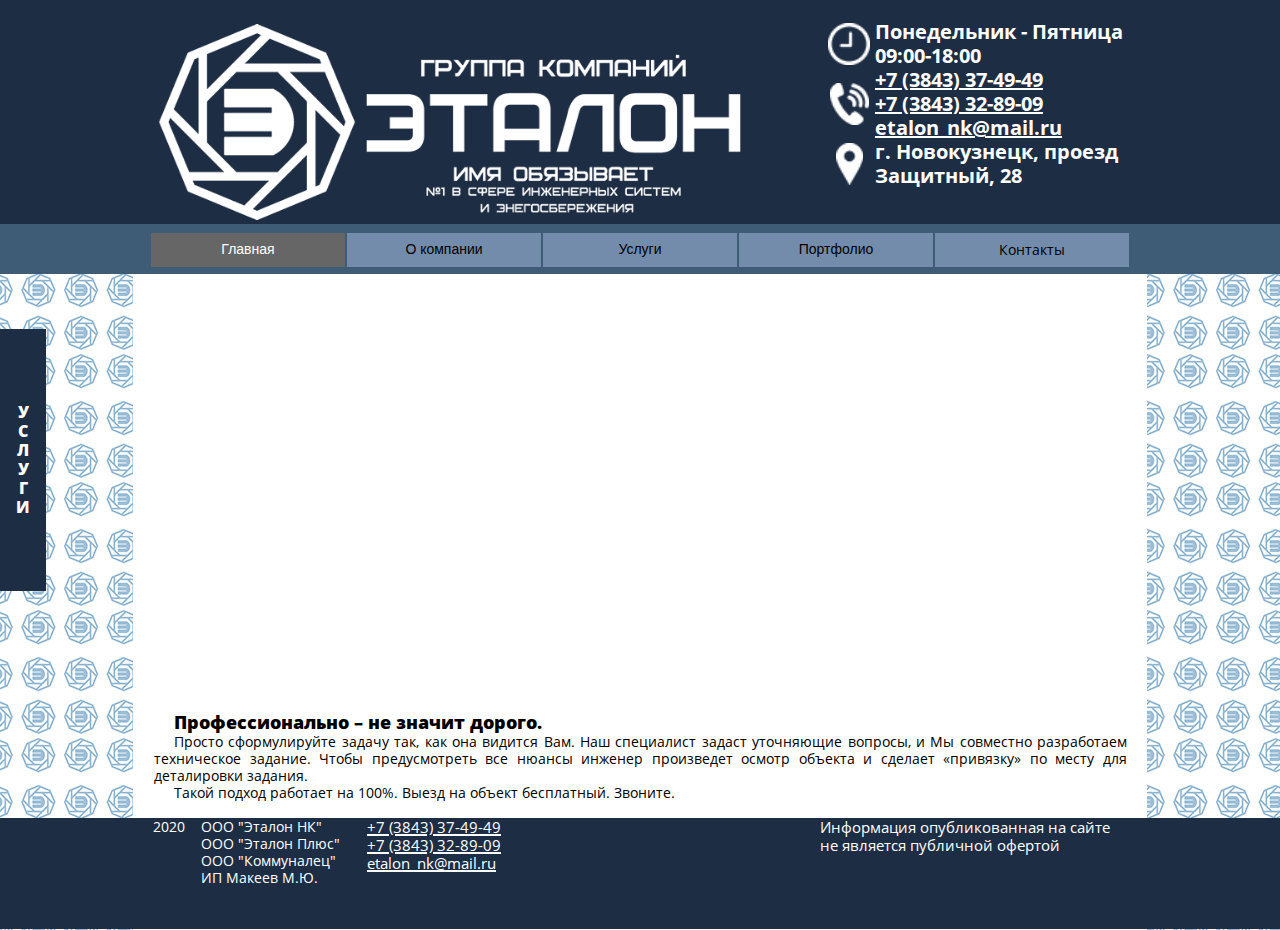
==== commit 08f362ea: "Upd300320_3" ====
--- a/index.html
+++ b/index.html
@@ -17,12 +17,12 @@
   <title>ГК &quot;Эталон&quot; - Главная</title>
   <!-- CSS -->
   <link rel="stylesheet" type="text/css" href="css/site_global.css?crc=3887733392"/>
-  <link rel="stylesheet" type="text/css" href="css/master_sch-a.css?crc=4109520672"/>
-  <link rel="stylesheet" type="text/css" href="css/index.css?crc=359962403" id="pagesheet"/>
+  <link rel="stylesheet" type="text/css" href="css/master_sch-a.css?crc=84091119"/>
+  <link rel="stylesheet" type="text/css" href="css/index.css?crc=3889276835" id="pagesheet"/>
   <!-- IE-only CSS -->
   <!--[if lt IE 9]>
   <link rel="stylesheet" type="text/css" href="css/nomq_preview_master_sch-a.css?crc=351978125"/>
-  <link rel="stylesheet" type="text/css" href="css/nomq_index.css?crc=164353209" id="nomq_pagesheet"/>
+  <link rel="stylesheet" type="text/css" href="css/nomq_index.css?crc=137326355" id="nomq_pagesheet"/>
   <![endif]-->
   <!-- JS includes -->
   <!--[if lt IE 9]>
@@ -47,23 +47,23 @@
       <a class="nonblock nontext MuseLinkActive museBGSize grpelem shared_content" id="u102" href="index.html" data-content-guid="u102_content"><!-- content --></a>
       <div class="clearfix grpelem shared_content" id="u96295" data-content-guid="u96295_content"><!-- column -->
        <div class="clearfix colelem" id="pu128"><!-- group -->
-        <div class="museBGSize grpelem" id="u128"><!-- content --></div>
-        <div class="clearfix grpelem" id="u164-6"><!-- content -->
+        <div class="museBGSize grpelem shared_content" id="u128" data-content-guid="u128_content"><!-- content --></div>
+        <div class="clearfix grpelem shared_content" id="u164-6" data-content-guid="u164-6_content"><!-- content -->
          <p id="u164-2">Понедельник - Пятница</p>
          <p id="u164-4">09:00-18:00</p>
         </div>
        </div>
        <div class="clearfix colelem" id="pu140"><!-- group -->
-        <div class="museBGSize grpelem" id="u140"><!-- content --></div>
-        <div class="ts clearfix grpelem" id="u168-11"><!-- content -->
+        <div class="museBGSize grpelem shared_content" id="u140" data-content-guid="u140_content"><!-- content --></div>
+        <div class="ts clearfix grpelem shared_content" id="u168-11" data-content-guid="u168-11_content"><!-- content -->
          <p id="u168-3"><a class="nonblock" href="tel:+73843374949"><span id="u168">+7 (3843) 37-49-49</span></a></p>
          <p id="u168-6"><a class="nonblock" href="tel:+73843328909"><span id="u168-4">+7 (3843) 32-89-09</span></a></p>
          <p id="u168-9"><a class="nonblock" href="mailto:etalon_nk@mail.ru"><span id="u168-7">etalon_nk@mail.ru</span></a></p>
         </div>
        </div>
        <div class="clearfix colelem" id="pu152"><!-- group -->
-        <div class="museBGSize grpelem" id="u152"><!-- content --></div>
-        <div class="clearfix grpelem" id="u172-4"><!-- content -->
+        <div class="museBGSize grpelem shared_content" id="u152" data-content-guid="u152_content"><!-- content --></div>
+        <div class="clearfix grpelem shared_content" id="u172-4" data-content-guid="u172-4_content"><!-- content -->
          <p id="u172-2">г. Новокузнецк, проезд Защитный, 28</p>
         </div>
        </div>
@@ -308,7 +308,18 @@
     <div class="clearfix grpelem temp_no_id" data-orig-id="pu29450-3"><!-- group -->
      <span class="browser_width grpelem placeholder" data-placeholder-for="u29450-3-bw_content"><!-- placeholder node --></span>
      <span class="nonblock nontext MuseLinkActive museBGSize grpelem placeholder" data-placeholder-for="u102_content"><!-- placeholder node --></span>
-     <span class="clearfix grpelem placeholder" data-placeholder-for="u96295_content"><!-- placeholder node --></span>
+     <div class="clearfix grpelem temp_no_id" data-orig-id="u96295"><!-- group -->
+      <div class="clearfix grpelem temp_no_id" data-orig-id="pu128"><!-- column -->
+       <span class="museBGSize colelem placeholder" data-placeholder-for="u128_content"><!-- placeholder node --></span>
+       <span class="museBGSize colelem placeholder" data-placeholder-for="u140_content"><!-- placeholder node --></span>
+       <span class="museBGSize colelem placeholder" data-placeholder-for="u152_content"><!-- placeholder node --></span>
+      </div>
+      <div class="clearfix grpelem" id="pu164-6"><!-- column -->
+       <span class="clearfix colelem placeholder" data-placeholder-for="u164-6_content"><!-- placeholder node --></span>
+       <span class="ts clearfix colelem placeholder" data-placeholder-for="u168-11_content"><!-- placeholder node --></span>
+       <span class="clearfix colelem placeholder" data-placeholder-for="u172-4_content"><!-- placeholder node --></span>
+      </div>
+     </div>
      <div class="browser_width grpelem temp_no_id" data-orig-id="u182-bw">
       <div class="temp_no_id" data-orig-id="u182"><!-- group -->
        <div class="clearfix temp_no_id" data-orig-id="u182_align_to_page">
--- a/css/master_sch-a.css
+++ b/css/master_sch-a.css
@@ -1 +1 @@
-#u102{-ms-filter:"progid:DXImageTransform.Microsoft.Alpha(Opacity=100)";opacity:1;filter:alpha(opacity=100);background:transparent url("../images/logo_v2.png?crc=3874348862") no-repeat center center;background-size:contain;}#u182{background-color:#3E5C76;}.MenuItem{cursor:pointer;}#u98238{background-color:transparent;border-color:transparent;border-width:0px;}#u98239-11{background-color:transparent;text-align:justify;text-indent:20px;}#u98239-4{color:#FFFFFF;font-family:Verdana, Tahoma, Geneva, sans-serif;line-height:0px;}#u98239-2{line-height:22px;font-size:18px;color:#000000;font-family:'__Open Sans_5';font-weight:800;}#u98239-3{line-height:17px;}#u98239-6,#u98239-8{font-family:'__Open Sans_5';font-weight:400;}#u98239,#u98239-9{font-family:Verdana, Tahoma, Geneva, sans-serif;}#u29450-3,#u6612{background-color:#1D2D44;}#u925-4,#u921-10{background-color:transparent;color:#FFFFFF;font-size:14px;font-family:'__Open Sans_5';font-weight:400;}#u929-4{background-color:transparent;color:#FFFFFF;line-height:18px;font-size:15px;font-family:'__Open Sans_5';font-weight:400;}#u929-2{padding-left:5px;}@media (min-width: 1367px), print{#u128{opacity:1;-ms-filter:"progid:DXImageTransform.Microsoft.Alpha(Opacity=100)";filter:alpha(opacity=100);background:transparent url("../images/clock_2.png?crc=453181552") no-repeat center center;background-size:contain;}#u164-2{padding-left:5px;}#u164-4{padding-left:5px;}#u140{opacity:1;-ms-filter:"progid:DXImageTransform.Microsoft.Alpha(Opacity=100)";filter:alpha(opacity=100);background:transparent url("../images/phone_2.png?crc=3782065018") no-repeat center center;background-size:contain;}#u168-3{padding-left:5px;}#u168-6{padding-left:5px;}#u168-9{padding-left:5px;}#u168,#u168-4,#u168-7{font-family:'__Open Sans_5';font-weight:700;}#u152{opacity:1;-ms-filter:"progid:DXImageTransform.Microsoft.Alpha(Opacity=100)";filter:alpha(opacity=100);background:transparent url("../images/postion_2.png?crc=204371497") no-repeat center center;background-size:contain;}#u164-6,#u172-4{background-color:transparent;color:#FFFFFF;font-size:20px;line-height:24px;font-family:'__Open Sans_5';font-weight:700;}#u172-2{padding-left:5px;}#u226{background-color:#748CAB;}#u226:hover{background-color:#999999;}#u226:active{background-color:#6B6B6B;}#u228-4{border-width:0px;border-color:transparent;background-color:transparent;text-align:center;color:#000000;font-family:Verdana, Tahoma, Geneva, sans-serif;}#u15650{background-color:#748CAB;}#u15650:hover{background-color:#999999;}#u15650:active{background-color:#6B6B6B;}#u15652-4{border-width:0px;border-color:transparent;background-color:transparent;text-align:center;color:#000000;font-family:Verdana, Tahoma, Geneva, sans-serif;}#u15671{background-color:#748CAB;}#u15671:hover{background-color:#999999;}#u15671:active{background-color:#6B6B6B;}#u15672-4{border-width:0px;border-color:transparent;background-color:transparent;text-align:center;color:#000000;font-family:Verdana, Tahoma, Geneva, sans-serif;}#u15897{background-color:#748CAB;}#u15897:hover{background-color:#999999;}#u15897:active{background-color:#6B6B6B;}#u15900-4{border-width:0px;border-color:transparent;background-color:transparent;text-align:center;color:#000000;font-family:Verdana, Tahoma, Geneva, sans-serif;}#u16086{background-color:#748CAB;}#u16086:hover{background-color:#999999;}#u16086:active{background-color:#6B6B6B;}#u16089-4{border-width:0px;border-color:transparent;background-color:transparent;color:#000000;text-align:center;font-family:'__Open Sans_5';font-weight:400;}#u226.MuseMenuActive #u228-4 p,#u15650.MuseMenuActive #u15652-4 p,#u15671.MuseMenuActive #u15672-4 p,#u15897.MuseMenuActive #u15900-4 p,#u16086.MuseMenuActive #u16089-4 p{color:#FFFFFF;visibility:inherit;font-family:Helvetica, Helvetica Neue, Arial, sans-serif;}#u10046{background-color:#1D2D44;}#u10046:hover{background-color:#748CAB;}#u10046:active{background-color:#6B6B6B;}#u10049-14{border-width:0px;border-color:transparent;background-color:transparent;color:#FFFFFF;font-size:16px;text-align:center;line-height:19px;font-family:'__Open Sans_5';font-weight:800;}#u96295,#menuu217,#menuu10044,#u10051{border-width:0px;border-color:transparent;background-color:transparent;}#u10238{border-color:#777777;background-color:#748CAB;}#u10238:hover{background-color:#3E5C76;}#u10242-4{background-color:transparent;font-size:14px;text-align:center;font-family:'__Open Sans_5';font-weight:400;}#u12935{border-style:solid;border-width:1px;border-color:#777777;background-color:#748CAB;}#u12935:hover{background-color:#3E5C76;}#u12941-4{background-color:transparent;font-size:14px;text-align:center;font-family:'__Open Sans_5';font-weight:400;}#u88178{border-style:solid;border-width:1px;border-color:#777777;background-color:#748CAB;}#u88178:hover{background-color:#3E5C76;}#u88180-4{background-color:transparent;font-size:14px;text-align:center;font-family:'__Open Sans_5';font-weight:400;}#u88319{border-style:solid;border-width:1px;border-color:#777777;background-color:#748CAB;}#u88319:hover{background-color:#3E5C76;}#u88322-4{background-color:transparent;font-size:14px;text-align:center;font-family:'__Open Sans_5';font-weight:400;}#u104428{border-style:solid;border-width:1px;border-color:#777777;background-color:#748CAB;}#u104428:hover{background-color:#3E5C76;}#u104429-4{background-color:transparent;font-size:14px;text-align:center;font-family:'__Open Sans_5';font-weight:400;}#u12773{border-color:#777777;background-color:#748CAB;}#u12773:hover{background-color:#3E5C76;}#u12774-4{background-color:transparent;font-size:14px;text-align:center;font-family:'__Open Sans_5';font-weight:400;}#u10303{border-color:#777777;background-color:#748CAB;}#u10303:hover{background-color:#3E5C76;}#u10306-4{background-color:transparent;font-size:14px;text-align:center;font-family:'__Open Sans_5';font-weight:400;}#u10338{border-color:#777777;background-color:#748CAB;}#u10338:hover{background-color:#3E5C76;}#u10339-4{background-color:transparent;font-size:14px;text-align:center;font-family:'__Open Sans_5';font-weight:400;}#u10371{border-color:#777777;background-color:#748CAB;}#u10371:hover{background-color:#3E5C76;}#u10374-4{background-color:transparent;font-size:14px;text-align:center;font-family:'__Open Sans_5';font-weight:400;}#u10408{border-color:#777777;background-color:#748CAB;}#u10408:hover{background-color:#3E5C76;}#u10410-4{background-color:transparent;font-size:14px;text-align:center;font-family:'__Open Sans_5';font-weight:400;}#u225,#u15649,#u15670,#u15896,#u16085,#u10045,#u10050,#u10236,#u10246,#u10248,#u12932,#u88175,#u88316,#u104427,#u12772,#u10300,#u10335,#u10370,#u10405,#u10440{background-color:transparent;}#u10443{border-color:#777777;background-color:#748CAB;}#u10443:hover{background-color:#3E5C76;}#u226.MuseMenuActive,#u15650.MuseMenuActive,#u15671.MuseMenuActive,#u15897.MuseMenuActive,#u16086.MuseMenuActive,#u10046.MuseMenuActive,#u10238.MuseMenuActive,#u12935.MuseMenuActive,#u88178.MuseMenuActive,#u88319.MuseMenuActive,#u104428.MuseMenuActive,#u12773.MuseMenuActive,#u10303.MuseMenuActive,#u10338.MuseMenuActive,#u10371.MuseMenuActive,#u10408.MuseMenuActive,#u10443.MuseMenuActive{background-color:#666666;}#u10446-4{background-color:transparent;font-size:14px;text-align:center;font-family:'__Open Sans_5';font-weight:400;}#u168-11,#u96177-11{background-color:transparent;color:#FFFFFF;font-size:20px;line-height:24px;font-family:Verdana, Tahoma, Geneva, sans-serif;}#u96177-3{padding-left:5px;line-height:0px;}#u96177-6{padding-left:5px;line-height:0px;}#u96177-9{padding-left:5px;line-height:0px;}#u96177,#u96177-4,#u96177-7{font-size:15px;font-family:'__Open Sans_5';font-weight:400;line-height:18px;}}@media (min-width: 1281px) and (max-width: 1366px){#u128{opacity:1;-ms-filter:"progid:DXImageTransform.Microsoft.Alpha(Opacity=100)";filter:alpha(opacity=100);background:transparent url("../images/clock_2.png?crc=453181552") no-repeat center center;background-size:contain;}#u164-2{padding-left:5px;}#u164-4{padding-left:5px;}#u140{opacity:1;-ms-filter:"progid:DXImageTransform.Microsoft.Alpha(Opacity=100)";filter:alpha(opacity=100);background:transparent url("../images/phone_2.png?crc=3782065018") no-repeat center center;background-size:contain;}#u168-3{padding-left:5px;}#u168-6{padding-left:5px;}#u168-9{padding-left:5px;}#u168,#u168-4,#u168-7{font-family:'__Open Sans_5';font-weight:700;}#u152{opacity:1;-ms-filter:"progid:DXImageTransform.Microsoft.Alpha(Opacity=100)";filter:alpha(opacity=100);background:transparent url("../images/postion_2.png?crc=204371497") no-repeat center center;background-size:contain;}#u164-6,#u172-4{background-color:transparent;color:#FFFFFF;font-size:20px;line-height:24px;font-family:'__Open Sans_5';font-weight:700;}#u172-2{padding-left:5px;}#u226{background-color:#748CAB;}#u226:hover{background-color:#999999;}#u226:active{background-color:#6B6B6B;}#u228-4{border-width:0px;border-color:transparent;background-color:transparent;text-align:center;color:#000000;font-family:Verdana, Tahoma, Geneva, sans-serif;}#u15650{background-color:#748CAB;}#u15650:hover{background-color:#999999;}#u15650:active{background-color:#6B6B6B;}#u15652-4{border-width:0px;border-color:transparent;background-color:transparent;text-align:center;color:#000000;font-family:Verdana, Tahoma, Geneva, sans-serif;}#u15671{background-color:#748CAB;}#u15671:hover{background-color:#999999;}#u15671:active{background-color:#6B6B6B;}#u15672-4{border-width:0px;border-color:transparent;background-color:transparent;text-align:center;color:#000000;font-family:Verdana, Tahoma, Geneva, sans-serif;}#u15897{background-color:#748CAB;}#u15897:hover{background-color:#999999;}#u15897:active{background-color:#6B6B6B;}#u15900-4{border-width:0px;border-color:transparent;background-color:transparent;text-align:center;color:#000000;font-family:Verdana, Tahoma, Geneva, sans-serif;}#u16086{background-color:#748CAB;}#u16086:hover{background-color:#999999;}#u16086:active{background-color:#6B6B6B;}#u16089-4{border-width:0px;border-color:transparent;background-color:transparent;color:#000000;text-align:center;font-family:'__Open Sans_5';font-weight:400;}#u226.MuseMenuActive #u228-4 p,#u15650.MuseMenuActive #u15652-4 p,#u15671.MuseMenuActive #u15672-4 p,#u15897.MuseMenuActive #u15900-4 p,#u16086.MuseMenuActive #u16089-4 p{color:#FFFFFF;visibility:inherit;font-family:Helvetica, Helvetica Neue, Arial, sans-serif;}#u10046{background-color:#1D2D44;}#u10046:hover{background-color:#748CAB;}#u10046:active{background-color:#6B6B6B;}#u10049-14{border-width:0px;border-color:transparent;background-color:transparent;color:#FFFFFF;font-size:16px;text-align:center;line-height:19px;font-family:'__Open Sans_5';font-weight:800;}#u96295,#menuu217,#menuu10044,#u10051{border-width:0px;border-color:transparent;background-color:transparent;}#u10238{border-color:#777777;background-color:#748CAB;}#u10238:hover{background-color:#3E5C76;}#u10242-4{background-color:transparent;font-size:14px;text-align:center;font-family:'__Open Sans_5';font-weight:400;}#u12935{border-style:solid;border-width:1px;border-color:#777777;background-color:#748CAB;}#u12935:hover{background-color:#3E5C76;}#u12941-4{background-color:transparent;font-size:14px;text-align:center;font-family:'__Open Sans_5';font-weight:400;}#u88178{border-style:solid;border-width:1px;border-color:#777777;background-color:#748CAB;}#u88178:hover{background-color:#3E5C76;}#u88180-4{background-color:transparent;font-size:14px;text-align:center;font-family:'__Open Sans_5';font-weight:400;}#u88319{border-style:solid;border-width:1px;border-color:#777777;background-color:#748CAB;}#u88319:hover{background-color:#3E5C76;}#u88322-4{background-color:transparent;font-size:14px;text-align:center;font-family:'__Open Sans_5';font-weight:400;}#u104428{border-style:solid;border-width:1px;border-color:#777777;background-color:#748CAB;}#u104428:hover{background-color:#3E5C76;}#u104429-4{background-color:transparent;font-size:14px;text-align:center;font-family:'__Open Sans_5';font-weight:400;}#u12773{border-color:#777777;background-color:#748CAB;}#u12773:hover{background-color:#3E5C76;}#u12774-4{background-color:transparent;font-size:14px;text-align:center;font-family:'__Open Sans_5';font-weight:400;}#u10303{border-color:#777777;background-color:#748CAB;}#u10303:hover{background-color:#3E5C76;}#u10306-4{background-color:transparent;font-size:14px;text-align:center;font-family:'__Open Sans_5';font-weight:400;}#u10338{border-color:#777777;background-color:#748CAB;}#u10338:hover{background-color:#3E5C76;}#u10339-4{background-color:transparent;font-size:14px;text-align:center;font-family:'__Open Sans_5';font-weight:400;}#u10371{border-color:#777777;background-color:#748CAB;}#u10371:hover{background-color:#3E5C76;}#u10374-4{background-color:transparent;font-size:14px;text-align:center;font-family:'__Open Sans_5';font-weight:400;}#u10408{border-color:#777777;background-color:#748CAB;}#u10408:hover{background-color:#3E5C76;}#u10410-4{background-color:transparent;font-size:14px;text-align:center;font-family:'__Open Sans_5';font-weight:400;}#u225,#u15649,#u15670,#u15896,#u16085,#u10045,#u10050,#u10236,#u10246,#u10248,#u12932,#u88175,#u88316,#u104427,#u12772,#u10300,#u10335,#u10370,#u10405,#u10440{background-color:transparent;}#u10443{border-color:#777777;background-color:#748CAB;}#u10443:hover{background-color:#3E5C76;}#u226.MuseMenuActive,#u15650.MuseMenuActive,#u15671.MuseMenuActive,#u15897.MuseMenuActive,#u16086.MuseMenuActive,#u10046.MuseMenuActive,#u10238.MuseMenuActive,#u12935.MuseMenuActive,#u88178.MuseMenuActive,#u88319.MuseMenuActive,#u104428.MuseMenuActive,#u12773.MuseMenuActive,#u10303.MuseMenuActive,#u10338.MuseMenuActive,#u10371.MuseMenuActive,#u10408.MuseMenuActive,#u10443.MuseMenuActive{background-color:#666666;}#u10446-4{background-color:transparent;font-size:14px;text-align:center;font-family:'__Open Sans_5';font-weight:400;}#u168-11,#u96177-11{background-color:transparent;color:#FFFFFF;font-size:20px;line-height:24px;font-family:Verdana, Tahoma, Geneva, sans-serif;}#u96177-3{padding-left:5px;line-height:0px;}#u96177-6{padding-left:5px;line-height:0px;}#u96177-9{padding-left:5px;line-height:0px;}#u96177,#u96177-4,#u96177-7{font-size:15px;font-family:'__Open Sans_5';font-weight:400;line-height:18px;}}@media (min-width: 1025px) and (max-width: 1280px){#u128{opacity:1;-ms-filter:"progid:DXImageTransform.Microsoft.Alpha(Opacity=100)";filter:alpha(opacity=100);background:transparent url("../images/clock_2.png?crc=453181552") no-repeat center center;background-size:contain;}#u164-2{padding-left:5px;}#u164-4{padding-left:5px;}#u140{opacity:1;-ms-filter:"progid:DXImageTransform.Microsoft.Alpha(Opacity=100)";filter:alpha(opacity=100);background:transparent url("../images/phone_2.png?crc=3782065018") no-repeat center center;background-size:contain;}#u168-3{padding-left:5px;}#u168-6{padding-left:5px;}#u168-9{padding-left:5px;}#u168,#u168-4,#u168-7{font-family:'__Open Sans_5';font-weight:700;}#u152{opacity:1;-ms-filter:"progid:DXImageTransform.Microsoft.Alpha(Opacity=100)";filter:alpha(opacity=100);background:transparent url("../images/postion_2.png?crc=204371497") no-repeat center center;background-size:contain;}#u164-6,#u172-4{background-color:transparent;color:#FFFFFF;font-size:20px;line-height:24px;font-family:'__Open Sans_5';font-weight:700;}#u172-2{padding-left:5px;}#u226{background-color:#748CAB;}#u226:hover{background-color:#999999;}#u226:active{background-color:#6B6B6B;}#u228-4{border-width:0px;border-color:transparent;background-color:transparent;text-align:center;color:#000000;font-family:Verdana, Tahoma, Geneva, sans-serif;}#u15650{background-color:#748CAB;}#u15650:hover{background-color:#999999;}#u15650:active{background-color:#6B6B6B;}#u15652-4{border-width:0px;border-color:transparent;background-color:transparent;text-align:center;color:#000000;font-family:Verdana, Tahoma, Geneva, sans-serif;}#u15671{background-color:#748CAB;}#u15671:hover{background-color:#999999;}#u15671:active{background-color:#6B6B6B;}#u15672-4{border-width:0px;border-color:transparent;background-color:transparent;text-align:center;color:#000000;font-family:Verdana, Tahoma, Geneva, sans-serif;}#u15897{background-color:#748CAB;}#u15897:hover{background-color:#999999;}#u15897:active{background-color:#6B6B6B;}#u15900-4{border-width:0px;border-color:transparent;background-color:transparent;text-align:center;color:#000000;font-family:Verdana, Tahoma, Geneva, sans-serif;}#u16086{background-color:#748CAB;}#u16086:hover{background-color:#999999;}#u16086:active{background-color:#6B6B6B;}#u16089-4{border-width:0px;border-color:transparent;background-color:transparent;color:#000000;text-align:center;font-family:'__Open Sans_5';font-weight:400;}#u226.MuseMenuActive #u228-4 p,#u15650.MuseMenuActive #u15652-4 p,#u15671.MuseMenuActive #u15672-4 p,#u15897.MuseMenuActive #u15900-4 p,#u16086.MuseMenuActive #u16089-4 p{color:#FFFFFF;visibility:inherit;font-family:Helvetica, Helvetica Neue, Arial, sans-serif;}#u10046{background-color:#1D2D44;}#u10046:hover{background-color:#748CAB;}#u10046:active{background-color:#6B6B6B;}#u10049-14{border-width:0px;border-color:transparent;background-color:transparent;color:#FFFFFF;font-size:16px;text-align:center;line-height:19px;font-family:'__Open Sans_5';font-weight:800;}#u96295,#menuu217,#menuu10044,#u10051{border-width:0px;border-color:transparent;background-color:transparent;}#u10238{border-color:#777777;background-color:#748CAB;}#u10238:hover{background-color:#3E5C76;}#u10242-4{background-color:transparent;font-size:14px;text-align:center;font-family:'__Open Sans_5';font-weight:400;}#u12935{border-style:solid;border-width:1px;border-color:#777777;background-color:#748CAB;}#u12935:hover{background-color:#3E5C76;}#u12941-4{background-color:transparent;font-size:14px;text-align:center;font-family:'__Open Sans_5';font-weight:400;}#u88178{border-style:solid;border-width:1px;border-color:#777777;background-color:#748CAB;}#u88178:hover{background-color:#3E5C76;}#u88180-4{background-color:transparent;font-size:14px;text-align:center;font-family:'__Open Sans_5';font-weight:400;}#u88319{border-style:solid;border-width:1px;border-color:#777777;background-color:#748CAB;}#u88319:hover{background-color:#3E5C76;}#u88322-4{background-color:transparent;font-size:14px;text-align:center;font-family:'__Open Sans_5';font-weight:400;}#u104428{border-style:solid;border-width:1px;border-color:#777777;background-color:#748CAB;}#u104428:hover{background-color:#3E5C76;}#u104429-4{background-color:transparent;font-size:14px;text-align:center;font-family:'__Open Sans_5';font-weight:400;}#u12773{border-color:#777777;background-color:#748CAB;}#u12773:hover{background-color:#3E5C76;}#u12774-4{background-color:transparent;font-size:14px;text-align:center;font-family:'__Open Sans_5';font-weight:400;}#u10303{border-color:#777777;background-color:#748CAB;}#u10303:hover{background-color:#3E5C76;}#u10306-4{background-color:transparent;font-size:14px;text-align:center;font-family:'__Open Sans_5';font-weight:400;}#u10338{border-color:#777777;background-color:#748CAB;}#u10338:hover{background-color:#3E5C76;}#u10339-4{background-color:transparent;font-size:14px;text-align:center;font-family:'__Open Sans_5';font-weight:400;}#u10371{border-color:#777777;background-color:#748CAB;}#u10371:hover{background-color:#3E5C76;}#u10374-4{background-color:transparent;font-size:14px;text-align:center;font-family:'__Open Sans_5';font-weight:400;}#u10408{border-color:#777777;background-color:#748CAB;}#u10408:hover{background-color:#3E5C76;}#u10410-4{background-color:transparent;font-size:14px;text-align:center;font-family:'__Open Sans_5';font-weight:400;}#u225,#u15649,#u15670,#u15896,#u16085,#u10045,#u10050,#u10236,#u10246,#u10248,#u12932,#u88175,#u88316,#u104427,#u12772,#u10300,#u10335,#u10370,#u10405,#u10440{background-color:transparent;}#u10443{border-color:#777777;background-color:#748CAB;}#u10443:hover{background-color:#3E5C76;}#u226.MuseMenuActive,#u15650.MuseMenuActive,#u15671.MuseMenuActive,#u15897.MuseMenuActive,#u16086.MuseMenuActive,#u10046.MuseMenuActive,#u10238.MuseMenuActive,#u12935.MuseMenuActive,#u88178.MuseMenuActive,#u88319.MuseMenuActive,#u104428.MuseMenuActive,#u12773.MuseMenuActive,#u10303.MuseMenuActive,#u10338.MuseMenuActive,#u10371.MuseMenuActive,#u10408.MuseMenuActive,#u10443.MuseMenuActive{background-color:#666666;}#u10446-4{background-color:transparent;font-size:14px;text-align:center;font-family:'__Open Sans_5';font-weight:400;}#u168-11,#u96177-11{background-color:transparent;color:#FFFFFF;font-size:20px;line-height:24px;font-family:Verdana, Tahoma, Geneva, sans-serif;}#u96177-3{padding-left:5px;line-height:0px;}#u96177-6{padding-left:5px;line-height:0px;}#u96177-9{padding-left:5px;line-height:0px;}#u96177,#u96177-4,#u96177-7{font-size:15px;font-family:'__Open Sans_5';font-weight:400;line-height:18px;}}@media (min-width: 961px) and (max-width: 1024px){#u128{opacity:1;-ms-filter:"progid:DXImageTransform.Microsoft.Alpha(Opacity=100)";filter:alpha(opacity=100);background:transparent url("../images/clock_2.png?crc=453181552") no-repeat center center;background-size:contain;}#u164-2{padding-left:5px;}#u164-4{padding-left:5px;}#u140{opacity:1;-ms-filter:"progid:DXImageTransform.Microsoft.Alpha(Opacity=100)";filter:alpha(opacity=100);background:transparent url("../images/phone_2.png?crc=3782065018") no-repeat center center;background-size:contain;}#u168-3{padding-left:5px;}#u168-6{padding-left:5px;}#u168-9{padding-left:5px;}#u168,#u168-4,#u168-7{font-family:'__Open Sans_5';font-weight:700;}#u152{opacity:1;-ms-filter:"progid:DXImageTransform.Microsoft.Alpha(Opacity=100)";filter:alpha(opacity=100);background:transparent url("../images/postion_2.png?crc=204371497") no-repeat center center;background-size:contain;}#u164-6,#u172-4{background-color:transparent;color:#FFFFFF;font-size:20px;line-height:24px;font-family:'__Open Sans_5';font-weight:700;}#u172-2{padding-left:5px;}#u96295,#menuu217{border-width:0px;border-color:transparent;background-color:transparent;}#u226{background-color:#748CAB;}#u226:hover{background-color:#999999;}#u226:active{background-color:#6B6B6B;}#u228-4{border-width:0px;border-color:transparent;background-color:transparent;text-align:center;color:#000000;font-family:Verdana, Tahoma, Geneva, sans-serif;}#u15650{background-color:#748CAB;}#u15650:hover{background-color:#999999;}#u15650:active{background-color:#6B6B6B;}#u15652-4{border-width:0px;border-color:transparent;background-color:transparent;text-align:center;color:#000000;font-family:Verdana, Tahoma, Geneva, sans-serif;}#u15671{background-color:#748CAB;}#u15671:hover{background-color:#999999;}#u15671:active{background-color:#6B6B6B;}#u15672-4{border-width:0px;border-color:transparent;background-color:transparent;text-align:center;color:#000000;font-family:Verdana, Tahoma, Geneva, sans-serif;}#u15897{background-color:#748CAB;}#u15897:hover{background-color:#999999;}#u15897:active{background-color:#6B6B6B;}#u15900-4{border-width:0px;border-color:transparent;background-color:transparent;text-align:center;color:#000000;font-family:Verdana, Tahoma, Geneva, sans-serif;}#u225,#u15649,#u15670,#u15896,#u16085{background-color:transparent;}#u16086{background-color:#748CAB;}#u16086:hover{background-color:#999999;}#u16086:active{background-color:#6B6B6B;}#u226.MuseMenuActive,#u15650.MuseMenuActive,#u15671.MuseMenuActive,#u15897.MuseMenuActive,#u16086.MuseMenuActive{background-color:#666666;}#u16089-4{border-width:0px;border-color:transparent;background-color:transparent;color:#000000;text-align:center;font-family:'__Open Sans_5';font-weight:400;}#u226.MuseMenuActive #u228-4 p,#u15650.MuseMenuActive #u15652-4 p,#u15671.MuseMenuActive #u15672-4 p,#u15897.MuseMenuActive #u15900-4 p,#u16086.MuseMenuActive #u16089-4 p{color:#FFFFFF;visibility:inherit;font-family:Helvetica, Helvetica Neue, Arial, sans-serif;}#u168-11,#u96177-11{background-color:transparent;color:#FFFFFF;font-size:20px;line-height:24px;font-family:Verdana, Tahoma, Geneva, sans-serif;}#u96177-3{padding-left:5px;line-height:0px;}#u96177-6{padding-left:5px;line-height:0px;}#u96177-9{padding-left:5px;line-height:0px;}#u96177,#u96177-4,#u96177-7{font-size:15px;font-family:'__Open Sans_5';font-weight:400;line-height:18px;}}@media (min-width: 769px) and (max-width: 960px){#u128{opacity:1;-ms-filter:"progid:DXImageTransform.Microsoft.Alpha(Opacity=100)";filter:alpha(opacity=100);background:transparent url("../images/clock_2.png?crc=453181552") no-repeat center center;background-size:contain;}#u164-2{padding-left:5px;}#u164-4{padding-left:5px;}#u140{opacity:1;-ms-filter:"progid:DXImageTransform.Microsoft.Alpha(Opacity=100)";filter:alpha(opacity=100);background:transparent url("../images/phone_2.png?crc=3782065018") no-repeat center center;background-size:contain;}#u168-3{padding-left:5px;}#u168-6{padding-left:5px;}#u168-9{padding-left:5px;}#u168,#u168-4,#u168-7{font-family:'__Open Sans_5';font-weight:700;}#u152{opacity:1;-ms-filter:"progid:DXImageTransform.Microsoft.Alpha(Opacity=100)";filter:alpha(opacity=100);background:transparent url("../images/postion_2.png?crc=204371497") no-repeat center center;background-size:contain;}#u164-6,#u172-4{background-color:transparent;color:#FFFFFF;font-size:20px;line-height:24px;font-family:'__Open Sans_5';font-weight:700;}#u172-2{padding-left:5px;}#u226{background-color:#748CAB;}#u226:hover{background-color:#999999;}#u226:active{background-color:#6B6B6B;}#u228-4{border-width:0px;border-color:transparent;background-color:transparent;text-align:center;color:#000000;font-family:Verdana, Tahoma, Geneva, sans-serif;}#u15650{background-color:#748CAB;}#u15650:hover{background-color:#999999;}#u15650:active{background-color:#6B6B6B;}#u15652-4{border-width:0px;border-color:transparent;background-color:transparent;text-align:center;color:#000000;font-family:Verdana, Tahoma, Geneva, sans-serif;}#u15671{background-color:#748CAB;}#u15671:hover{background-color:#999999;}#u15671:active{background-color:#6B6B6B;}#u15672-4{border-width:0px;border-color:transparent;background-color:transparent;text-align:center;color:#000000;font-family:Verdana, Tahoma, Geneva, sans-serif;}#u15897{background-color:#748CAB;}#u15897:hover{background-color:#999999;}#u15897:active{background-color:#6B6B6B;}#u15900-4{border-width:0px;border-color:transparent;background-color:transparent;text-align:center;color:#000000;font-family:Verdana, Tahoma, Geneva, sans-serif;}#u16086{background-color:#748CAB;}#u16086:hover{background-color:#999999;}#u16086:active{background-color:#6B6B6B;}#u16089-4{border-width:0px;border-color:transparent;background-color:transparent;color:#000000;text-align:center;font-family:'__Open Sans_5';font-weight:400;}#u226.MuseMenuActive #u228-4 p,#u15650.MuseMenuActive #u15652-4 p,#u15671.MuseMenuActive #u15672-4 p,#u15897.MuseMenuActive #u15900-4 p,#u16086.MuseMenuActive #u16089-4 p{color:#FFFFFF;visibility:inherit;font-family:Helvetica, Helvetica Neue, Arial, sans-serif;}#u10046{background-color:#1D2D44;}#u10046:hover{background-color:#748CAB;}#u10046:active{background-color:#6B6B6B;}#u10049-14{border-width:0px;border-color:transparent;background-color:transparent;color:#FFFFFF;font-size:16px;text-align:center;line-height:19px;font-family:'__Open Sans_5';font-weight:800;}#u96295,#menuu217,#menuu10044,#u10051{border-width:0px;border-color:transparent;background-color:transparent;}#u10238{border-color:#777777;background-color:#748CAB;}#u10238:hover{background-color:#3E5C76;}#u10242-4{background-color:transparent;font-size:14px;text-align:center;font-family:'__Open Sans_5';font-weight:400;}#u12935{border-style:solid;border-width:1px;border-color:#777777;background-color:#748CAB;}#u12935:hover{background-color:#3E5C76;}#u12941-4{background-color:transparent;font-size:14px;text-align:center;font-family:'__Open Sans_5';font-weight:400;}#u88178{border-style:solid;border-width:1px;border-color:#777777;background-color:#748CAB;}#u88178:hover{background-color:#3E5C76;}#u88180-4{background-color:transparent;font-size:14px;text-align:center;font-family:'__Open Sans_5';font-weight:400;}#u88319{border-style:solid;border-width:1px;border-color:#777777;background-color:#748CAB;}#u88319:hover{background-color:#3E5C76;}#u88322-4{background-color:transparent;font-size:14px;text-align:center;font-family:'__Open Sans_5';font-weight:400;}#u104428{border-style:solid;border-width:1px;border-color:#777777;background-color:#748CAB;}#u104428:hover{background-color:#3E5C76;}#u104429-4{background-color:transparent;font-size:14px;text-align:center;font-family:'__Open Sans_5';font-weight:400;}#u12773{border-color:#777777;background-color:#748CAB;}#u12773:hover{background-color:#3E5C76;}#u12774-4{background-color:transparent;font-size:14px;text-align:center;font-family:'__Open Sans_5';font-weight:400;}#u10303{border-color:#777777;background-color:#748CAB;}#u10303:hover{background-color:#3E5C76;}#u10306-4{background-color:transparent;font-size:14px;text-align:center;font-family:'__Open Sans_5';font-weight:400;}#u10338{border-color:#777777;background-color:#748CAB;}#u10338:hover{background-color:#3E5C76;}#u10339-4{background-color:transparent;font-size:14px;text-align:center;font-family:'__Open Sans_5';font-weight:400;}#u10371{border-color:#777777;background-color:#748CAB;}#u10371:hover{background-color:#3E5C76;}#u10374-4{background-color:transparent;font-size:14px;text-align:center;font-family:'__Open Sans_5';font-weight:400;}#u10408{border-color:#777777;background-color:#748CAB;}#u10408:hover{background-color:#3E5C76;}#u10410-4{background-color:transparent;font-size:14px;text-align:center;font-family:'__Open Sans_5';font-weight:400;}#u225,#u15649,#u15670,#u15896,#u16085,#u10045,#u10050,#u10236,#u10246,#u10248,#u12932,#u88175,#u88316,#u104427,#u12772,#u10300,#u10335,#u10370,#u10405,#u10440{background-color:transparent;}#u10443{border-color:#777777;background-color:#748CAB;}#u10443:hover{background-color:#3E5C76;}#u226.MuseMenuActive,#u15650.MuseMenuActive,#u15671.MuseMenuActive,#u15897.MuseMenuActive,#u16086.MuseMenuActive,#u10046.MuseMenuActive,#u10238.MuseMenuActive,#u12935.MuseMenuActive,#u88178.MuseMenuActive,#u88319.MuseMenuActive,#u104428.MuseMenuActive,#u12773.MuseMenuActive,#u10303.MuseMenuActive,#u10338.MuseMenuActive,#u10371.MuseMenuActive,#u10408.MuseMenuActive,#u10443.MuseMenuActive{background-color:#666666;}#u10446-4{background-color:transparent;font-size:14px;text-align:center;font-family:'__Open Sans_5';font-weight:400;}#u168-11,#u96177-11{background-color:transparent;color:#FFFFFF;font-size:20px;line-height:24px;font-family:Verdana, Tahoma, Geneva, sans-serif;}#u96177-3{padding-left:5px;line-height:0px;}#u96177-6{padding-left:5px;line-height:0px;}#u96177-9{padding-left:5px;line-height:0px;}#u96177,#u96177-4,#u96177-7{font-size:15px;font-family:'__Open Sans_5';font-weight:400;line-height:18px;}}@media (min-width: 641px) and (max-width: 768px){#menuu217{border-width:0px;border-color:transparent;background-color:transparent;}#u226{background-color:#748CAB;}#u226:hover{background-color:#999999;}#u226:active{background-color:#6B6B6B;}#u228-4{border-width:0px;border-color:transparent;background-color:transparent;text-align:center;color:#000000;font-family:Verdana, Tahoma, Geneva, sans-serif;}#u15650{background-color:#748CAB;}#u15650:hover{background-color:#999999;}#u15650:active{background-color:#6B6B6B;}#u15652-4{border-width:0px;border-color:transparent;background-color:transparent;text-align:center;color:#000000;font-family:Verdana, Tahoma, Geneva, sans-serif;}#u15671{background-color:#748CAB;}#u15671:hover{background-color:#999999;}#u15671:active{background-color:#6B6B6B;}#u15672-4{border-width:0px;border-color:transparent;background-color:transparent;text-align:center;color:#000000;font-family:Verdana, Tahoma, Geneva, sans-serif;}#u15897{background-color:#748CAB;}#u15897:hover{background-color:#999999;}#u15897:active{background-color:#6B6B6B;}#u15900-4{border-width:0px;border-color:transparent;background-color:transparent;text-align:center;color:#000000;font-family:Verdana, Tahoma, Geneva, sans-serif;}#u225,#u15649,#u15670,#u15896,#u16085{background-color:transparent;}#u16086{background-color:#748CAB;}#u16086:hover{background-color:#999999;}#u16086:active{background-color:#6B6B6B;}#u226.MuseMenuActive,#u15650.MuseMenuActive,#u15671.MuseMenuActive,#u15897.MuseMenuActive,#u16086.MuseMenuActive{background-color:#666666;}#u16089-4{border-width:0px;border-color:transparent;background-color:transparent;color:#000000;text-align:center;font-family:'__Open Sans_5';font-weight:400;}#u226.MuseMenuActive #u228-4 p,#u15650.MuseMenuActive #u15652-4 p,#u15671.MuseMenuActive #u15672-4 p,#u15897.MuseMenuActive #u15900-4 p,#u16086.MuseMenuActive #u16089-4 p{color:#FFFFFF;visibility:inherit;font-family:Helvetica, Helvetica Neue, Arial, sans-serif;}#u96177-11{background-color:transparent;color:#FFFFFF;font-size:20px;line-height:24px;font-family:Verdana, Tahoma, Geneva, sans-serif;}#u96177-3{padding-left:5px;line-height:0px;}#u96177-6{padding-left:5px;line-height:0px;}#u96177-9{padding-left:5px;line-height:0px;}#u96177,#u96177-4,#u96177-7{font-size:15px;font-family:'__Open Sans_5';font-weight:400;line-height:18px;}}@media (min-width: 481px) and (max-width: 640px){#menuu217{border-width:0px;border-color:transparent;background-color:transparent;}#u226{background-color:#748CAB;}#u226:hover{background-color:#999999;}#u226:active{background-color:#6B6B6B;}#u228-4{border-width:0px;border-color:transparent;background-color:transparent;text-align:center;color:#000000;font-family:Verdana, Tahoma, Geneva, sans-serif;}#u15650{background-color:#748CAB;}#u15650:hover{background-color:#999999;}#u15650:active{background-color:#6B6B6B;}#u15652-4{border-width:0px;border-color:transparent;background-color:transparent;text-align:center;color:#000000;font-family:Verdana, Tahoma, Geneva, sans-serif;}#u15671{background-color:#748CAB;}#u15671:hover{background-color:#999999;}#u15671:active{background-color:#6B6B6B;}#u15672-4{border-width:0px;border-color:transparent;background-color:transparent;text-align:center;color:#000000;font-family:Verdana, Tahoma, Geneva, sans-serif;}#u15897{background-color:#748CAB;}#u15897:hover{background-color:#999999;}#u15897:active{background-color:#6B6B6B;}#u15900-4{border-width:0px;border-color:transparent;background-color:transparent;text-align:center;color:#000000;font-family:Verdana, Tahoma, Geneva, sans-serif;}#u225,#u15649,#u15670,#u15896,#u16085{background-color:transparent;}#u16086{background-color:#748CAB;}#u16086:hover{background-color:#999999;}#u16086:active{background-color:#6B6B6B;}#u226.MuseMenuActive,#u15650.MuseMenuActive,#u15671.MuseMenuActive,#u15897.MuseMenuActive,#u16086.MuseMenuActive{background-color:#666666;}#u16089-4{border-width:0px;border-color:transparent;background-color:transparent;color:#000000;text-align:center;font-family:'__Open Sans_5';font-weight:400;}#u226.MuseMenuActive #u228-4 p,#u15650.MuseMenuActive #u15652-4 p,#u15671.MuseMenuActive #u15672-4 p,#u15897.MuseMenuActive #u15900-4 p,#u16086.MuseMenuActive #u16089-4 p{color:#FFFFFF;visibility:inherit;font-family:Helvetica, Helvetica Neue, Arial, sans-serif;}#u96177-11{background-color:transparent;color:#FFFFFF;font-size:20px;line-height:24px;font-family:Verdana, Tahoma, Geneva, sans-serif;}#u96177-3{padding-left:5px;line-height:0px;}#u96177-6{padding-left:5px;line-height:0px;}#u96177-9{padding-left:5px;line-height:0px;}#u96177,#u96177-4,#u96177-7{font-size:15px;font-family:'__Open Sans_5';font-weight:400;line-height:18px;}}@media (min-width: 321px) and (max-width: 480px){#menuu16782{border-width:0px;border-color:transparent;background-color:transparent;}#u16793{background-color:#B2B2B2;}#u16793:hover{background-color:#999999;}#u16793:active{background-color:#6B6B6B;}#u16796-4{border-width:0px;border-color:transparent;background-color:transparent;text-align:center;color:#FFFFFF;font-family:Helvetica, Helvetica Neue, Arial, sans-serif;}#u16784{background-color:#B2B2B2;}#u16784:hover{background-color:#999999;}#u16784:active{background-color:#6B6B6B;}#u16787-4{border-width:0px;border-color:transparent;background-color:transparent;text-align:center;color:#FFFFFF;font-family:Helvetica, Helvetica Neue, Arial, sans-serif;}#u16858{background-color:#B2B2B2;}#u16858:hover{background-color:#999999;}#u16858:active{background-color:#6B6B6B;}#u16859-4{border-width:0px;border-color:transparent;background-color:transparent;text-align:center;color:#FFFFFF;font-family:Helvetica, Helvetica Neue, Arial, sans-serif;}#u16922{background-color:#B2B2B2;}#u16922:hover{background-color:#999999;}#u16922:active{background-color:#6B6B6B;}#u16925-4{border-width:0px;border-color:transparent;background-color:transparent;text-align:center;color:#FFFFFF;font-family:Helvetica, Helvetica Neue, Arial, sans-serif;}#u16790,#u16783,#u16857,#u16919,#u16975{background-color:transparent;}#u16978{background-color:#B2B2B2;}#u16978:hover{background-color:#999999;}#u16978:active{background-color:#6B6B6B;}#u16793.MuseMenuActive,#u16784.MuseMenuActive,#u16858.MuseMenuActive,#u16922.MuseMenuActive,#u16978.MuseMenuActive{background-color:#666666;}#u16979-4{border-width:0px;border-color:transparent;background-color:transparent;text-align:center;color:#FFFFFF;font-family:Helvetica, Helvetica Neue, Arial, sans-serif;}#u16784.MuseMenuActive #u16787-4 p,#u16858.MuseMenuActive #u16859-4 p,#u16922.MuseMenuActive #u16925-4 p,#u16978.MuseMenuActive #u16979-4 p{font-family:Helvetica, Helvetica Neue, Arial, sans-serif;}}@media (max-width: 320px){#menuu19151{border-width:0px;border-color:transparent;background-color:transparent;}#u19162{background-color:#B2B2B2;}#u19162:hover{background-color:#999999;}#u19162:active{background-color:#6B6B6B;}#u19165-4{border-width:0px;border-color:transparent;background-color:transparent;text-align:center;color:#FFFFFF;font-family:Helvetica, Helvetica Neue, Arial, sans-serif;}#u19153{background-color:#B2B2B2;}#u19153:hover{background-color:#999999;}#u19153:active{background-color:#6B6B6B;}#u19156-4{border-width:0px;border-color:transparent;background-color:transparent;text-align:center;color:#FFFFFF;font-family:Helvetica, Helvetica Neue, Arial, sans-serif;}#u19229{background-color:#B2B2B2;}#u19229:hover{background-color:#999999;}#u19229:active{background-color:#6B6B6B;}#u19232-4{border-width:0px;border-color:transparent;background-color:transparent;text-align:center;color:#FFFFFF;font-family:Helvetica, Helvetica Neue, Arial, sans-serif;}#u19278{background-color:#B2B2B2;}#u19278:hover{background-color:#999999;}#u19278:active{background-color:#6B6B6B;}#u19280-4{border-width:0px;border-color:transparent;background-color:transparent;text-align:center;color:#FFFFFF;font-family:Helvetica, Helvetica Neue, Arial, sans-serif;}#u19159,#u19152,#u19226,#u19277,#u19326{background-color:transparent;}#u19327{background-color:#B2B2B2;}#u19327:hover{background-color:#999999;}#u19327:active{background-color:#6B6B6B;}#u19162.MuseMenuActive,#u19153.MuseMenuActive,#u19229.MuseMenuActive,#u19278.MuseMenuActive,#u19327.MuseMenuActive{background-color:#666666;}#u19330-4{border-width:0px;border-color:transparent;background-color:transparent;text-align:center;color:#FFFFFF;font-family:Helvetica, Helvetica Neue, Arial, sans-serif;}#u19153.MuseMenuActive #u19156-4 p,#u19229.MuseMenuActive #u19232-4 p,#u19278.MuseMenuActive #u19280-4 p,#u19327.MuseMenuActive #u19330-4 p{font-family:Helvetica, Helvetica Neue, Arial, sans-serif;}}+#u102{-ms-filter:"progid:DXImageTransform.Microsoft.Alpha(Opacity=100)";opacity:1;filter:alpha(opacity=100);background:transparent url("../images/logo_v2.png?crc=3874348862") no-repeat center center;background-size:contain;}#u182{background-color:#3E5C76;}.MenuItem{cursor:pointer;}#u98238{background-color:transparent;border-color:transparent;border-width:0px;}#u98239-11{background-color:transparent;text-align:justify;text-indent:20px;}#u98239-4{color:#FFFFFF;font-family:Verdana, Tahoma, Geneva, sans-serif;line-height:0px;}#u98239-2{line-height:22px;font-size:18px;color:#000000;font-family:'__Open Sans_5';font-weight:800;}#u98239-3{line-height:17px;}#u98239-6,#u98239-8{font-family:'__Open Sans_5';font-weight:400;}#u98239,#u98239-9{font-family:Verdana, Tahoma, Geneva, sans-serif;}#u29450-3,#u6612{background-color:#1D2D44;}#u925-4,#u921-10{background-color:transparent;color:#FFFFFF;font-size:14px;font-family:'__Open Sans_5';font-weight:400;}#u929-4{background-color:transparent;color:#FFFFFF;line-height:18px;font-size:15px;font-family:'__Open Sans_5';font-weight:400;}#u929-2{padding-left:5px;}@media (min-width: 1367px), print{#u128{opacity:1;-ms-filter:"progid:DXImageTransform.Microsoft.Alpha(Opacity=100)";filter:alpha(opacity=100);background:transparent url("../images/clock_2.png?crc=453181552") no-repeat center center;background-size:contain;}#u164-2{padding-left:5px;}#u164-4{padding-left:5px;}#u140{opacity:1;-ms-filter:"progid:DXImageTransform.Microsoft.Alpha(Opacity=100)";filter:alpha(opacity=100);background:transparent url("../images/phone_2.png?crc=3782065018") no-repeat center center;background-size:contain;}#u168-3{padding-left:5px;}#u168-6{padding-left:5px;}#u168-9{padding-left:5px;}#u168,#u168-4,#u168-7{font-family:'__Open Sans_5';font-weight:700;}#u152{opacity:1;-ms-filter:"progid:DXImageTransform.Microsoft.Alpha(Opacity=100)";filter:alpha(opacity=100);background:transparent url("../images/postion_2.png?crc=204371497") no-repeat center center;background-size:contain;}#u164-6,#u172-4{background-color:transparent;color:#FFFFFF;font-size:20px;line-height:24px;font-family:'__Open Sans_5';font-weight:700;}#u172-2{padding-left:5px;}#u226{background-color:#748CAB;}#u226:hover{background-color:#999999;}#u226:active{background-color:#6B6B6B;}#u228-4{border-width:0px;border-color:transparent;background-color:transparent;text-align:center;color:#000000;font-family:Verdana, Tahoma, Geneva, sans-serif;}#u15650{background-color:#748CAB;}#u15650:hover{background-color:#999999;}#u15650:active{background-color:#6B6B6B;}#u15652-4{border-width:0px;border-color:transparent;background-color:transparent;text-align:center;color:#000000;font-family:Verdana, Tahoma, Geneva, sans-serif;}#u15671{background-color:#748CAB;}#u15671:hover{background-color:#999999;}#u15671:active{background-color:#6B6B6B;}#u15672-4{border-width:0px;border-color:transparent;background-color:transparent;text-align:center;color:#000000;font-family:Verdana, Tahoma, Geneva, sans-serif;}#u15897{background-color:#748CAB;}#u15897:hover{background-color:#999999;}#u15897:active{background-color:#6B6B6B;}#u15900-4{border-width:0px;border-color:transparent;background-color:transparent;text-align:center;color:#000000;font-family:Verdana, Tahoma, Geneva, sans-serif;}#u16086{background-color:#748CAB;}#u16086:hover{background-color:#999999;}#u16086:active{background-color:#6B6B6B;}#u16089-4{border-width:0px;border-color:transparent;background-color:transparent;color:#000000;text-align:center;font-family:'__Open Sans_5';font-weight:400;}#u226.MuseMenuActive #u228-4 p,#u15650.MuseMenuActive #u15652-4 p,#u15671.MuseMenuActive #u15672-4 p,#u15897.MuseMenuActive #u15900-4 p,#u16086.MuseMenuActive #u16089-4 p{color:#FFFFFF;visibility:inherit;font-family:Helvetica, Helvetica Neue, Arial, sans-serif;}#u10046{background-color:#1D2D44;}#u10046:hover{background-color:#748CAB;}#u10046:active{background-color:#6B6B6B;}#u10049-14{border-width:0px;border-color:transparent;background-color:transparent;color:#FFFFFF;font-size:16px;text-align:center;line-height:19px;font-family:'__Open Sans_5';font-weight:800;}#u96295,#menuu217,#menuu10044,#u10051{border-width:0px;border-color:transparent;background-color:transparent;}#u10238{border-color:#777777;background-color:#748CAB;}#u10238:hover{background-color:#3E5C76;}#u10242-4{background-color:transparent;font-size:14px;text-align:center;font-family:'__Open Sans_5';font-weight:400;}#u12935{border-style:solid;border-width:1px;border-color:#777777;background-color:#748CAB;}#u12935:hover{background-color:#3E5C76;}#u12941-4{background-color:transparent;font-size:14px;text-align:center;font-family:'__Open Sans_5';font-weight:400;}#u88178{border-style:solid;border-width:1px;border-color:#777777;background-color:#748CAB;}#u88178:hover{background-color:#3E5C76;}#u88180-4{background-color:transparent;font-size:14px;text-align:center;font-family:'__Open Sans_5';font-weight:400;}#u88319{border-style:solid;border-width:1px;border-color:#777777;background-color:#748CAB;}#u88319:hover{background-color:#3E5C76;}#u88322-4{background-color:transparent;font-size:14px;text-align:center;font-family:'__Open Sans_5';font-weight:400;}#u104428{border-style:solid;border-width:1px;border-color:#777777;background-color:#748CAB;}#u104428:hover{background-color:#3E5C76;}#u104429-4{background-color:transparent;font-size:14px;text-align:center;font-family:'__Open Sans_5';font-weight:400;}#u12773{border-color:#777777;background-color:#748CAB;}#u12773:hover{background-color:#3E5C76;}#u12774-4{background-color:transparent;font-size:14px;text-align:center;font-family:'__Open Sans_5';font-weight:400;}#u10303{border-color:#777777;background-color:#748CAB;}#u10303:hover{background-color:#3E5C76;}#u10306-4{background-color:transparent;font-size:14px;text-align:center;font-family:'__Open Sans_5';font-weight:400;}#u10338{border-color:#777777;background-color:#748CAB;}#u10338:hover{background-color:#3E5C76;}#u10339-4{background-color:transparent;font-size:14px;text-align:center;font-family:'__Open Sans_5';font-weight:400;}#u10371{border-color:#777777;background-color:#748CAB;}#u10371:hover{background-color:#3E5C76;}#u10374-4{background-color:transparent;font-size:14px;text-align:center;font-family:'__Open Sans_5';font-weight:400;}#u10408{border-color:#777777;background-color:#748CAB;}#u10408:hover{background-color:#3E5C76;}#u10410-4{background-color:transparent;font-size:14px;text-align:center;font-family:'__Open Sans_5';font-weight:400;}#u225,#u15649,#u15670,#u15896,#u16085,#u10045,#u10050,#u10236,#u10246,#u10248,#u12932,#u88175,#u88316,#u104427,#u12772,#u10300,#u10335,#u10370,#u10405,#u10440{background-color:transparent;}#u10443{border-color:#777777;background-color:#748CAB;}#u10443:hover{background-color:#3E5C76;}#u226.MuseMenuActive,#u15650.MuseMenuActive,#u15671.MuseMenuActive,#u15897.MuseMenuActive,#u16086.MuseMenuActive,#u10046.MuseMenuActive,#u10238.MuseMenuActive,#u12935.MuseMenuActive,#u88178.MuseMenuActive,#u88319.MuseMenuActive,#u104428.MuseMenuActive,#u12773.MuseMenuActive,#u10303.MuseMenuActive,#u10338.MuseMenuActive,#u10371.MuseMenuActive,#u10408.MuseMenuActive,#u10443.MuseMenuActive{background-color:#666666;}#u10446-4{background-color:transparent;font-size:14px;text-align:center;font-family:'__Open Sans_5';font-weight:400;}#u168-11,#u96177-11{background-color:transparent;color:#FFFFFF;font-size:20px;line-height:24px;font-family:Verdana, Tahoma, Geneva, sans-serif;}#u96177-3{padding-left:5px;line-height:0px;}#u96177-6{padding-left:5px;line-height:0px;}#u96177-9{padding-left:5px;line-height:0px;}#u96177,#u96177-4,#u96177-7{font-size:15px;font-family:'__Open Sans_5';font-weight:400;line-height:18px;}}@media (min-width: 1281px) and (max-width: 1366px){#u128{opacity:1;-ms-filter:"progid:DXImageTransform.Microsoft.Alpha(Opacity=100)";filter:alpha(opacity=100);background:transparent url("../images/clock_2.png?crc=453181552") no-repeat center center;background-size:contain;}#u164-2{padding-left:5px;}#u164-4{padding-left:5px;}#u140{opacity:1;-ms-filter:"progid:DXImageTransform.Microsoft.Alpha(Opacity=100)";filter:alpha(opacity=100);background:transparent url("../images/phone_2.png?crc=3782065018") no-repeat center center;background-size:contain;}#u168-3{padding-left:5px;}#u168-6{padding-left:5px;}#u168-9{padding-left:5px;}#u168,#u168-4,#u168-7{font-family:'__Open Sans_5';font-weight:700;}#u152{opacity:1;-ms-filter:"progid:DXImageTransform.Microsoft.Alpha(Opacity=100)";filter:alpha(opacity=100);background:transparent url("../images/postion_2.png?crc=204371497") no-repeat center center;background-size:contain;}#u164-6,#u172-4{background-color:transparent;color:#FFFFFF;font-size:20px;line-height:24px;font-family:'__Open Sans_5';font-weight:700;}#u172-2{padding-left:5px;}#u226{background-color:#748CAB;}#u226:hover{background-color:#999999;}#u226:active{background-color:#6B6B6B;}#u228-4{border-width:0px;border-color:transparent;background-color:transparent;text-align:center;color:#000000;font-family:Verdana, Tahoma, Geneva, sans-serif;}#u15650{background-color:#748CAB;}#u15650:hover{background-color:#999999;}#u15650:active{background-color:#6B6B6B;}#u15652-4{border-width:0px;border-color:transparent;background-color:transparent;text-align:center;color:#000000;font-family:Verdana, Tahoma, Geneva, sans-serif;}#u15671{background-color:#748CAB;}#u15671:hover{background-color:#999999;}#u15671:active{background-color:#6B6B6B;}#u15672-4{border-width:0px;border-color:transparent;background-color:transparent;text-align:center;color:#000000;font-family:Verdana, Tahoma, Geneva, sans-serif;}#u15897{background-color:#748CAB;}#u15897:hover{background-color:#999999;}#u15897:active{background-color:#6B6B6B;}#u15900-4{border-width:0px;border-color:transparent;background-color:transparent;text-align:center;color:#000000;font-family:Verdana, Tahoma, Geneva, sans-serif;}#u16086{background-color:#748CAB;}#u16086:hover{background-color:#999999;}#u16086:active{background-color:#6B6B6B;}#u16089-4{border-width:0px;border-color:transparent;background-color:transparent;color:#000000;text-align:center;font-family:'__Open Sans_5';font-weight:400;}#u226.MuseMenuActive #u228-4 p,#u15650.MuseMenuActive #u15652-4 p,#u15671.MuseMenuActive #u15672-4 p,#u15897.MuseMenuActive #u15900-4 p,#u16086.MuseMenuActive #u16089-4 p{color:#FFFFFF;visibility:inherit;font-family:Helvetica, Helvetica Neue, Arial, sans-serif;}#u10046{background-color:#1D2D44;}#u10046:hover{background-color:#748CAB;}#u10046:active{background-color:#6B6B6B;}#u10049-14{border-width:0px;border-color:transparent;background-color:transparent;color:#FFFFFF;font-size:16px;text-align:center;line-height:19px;font-family:'__Open Sans_5';font-weight:800;}#u96295,#menuu217,#menuu10044,#u10051{border-width:0px;border-color:transparent;background-color:transparent;}#u10238{border-color:#777777;background-color:#748CAB;}#u10238:hover{background-color:#3E5C76;}#u10242-4{background-color:transparent;font-size:14px;text-align:center;font-family:'__Open Sans_5';font-weight:400;}#u12935{border-style:solid;border-width:1px;border-color:#777777;background-color:#748CAB;}#u12935:hover{background-color:#3E5C76;}#u12941-4{background-color:transparent;font-size:14px;text-align:center;font-family:'__Open Sans_5';font-weight:400;}#u88178{border-style:solid;border-width:1px;border-color:#777777;background-color:#748CAB;}#u88178:hover{background-color:#3E5C76;}#u88180-4{background-color:transparent;font-size:14px;text-align:center;font-family:'__Open Sans_5';font-weight:400;}#u88319{border-style:solid;border-width:1px;border-color:#777777;background-color:#748CAB;}#u88319:hover{background-color:#3E5C76;}#u88322-4{background-color:transparent;font-size:14px;text-align:center;font-family:'__Open Sans_5';font-weight:400;}#u104428{border-style:solid;border-width:1px;border-color:#777777;background-color:#748CAB;}#u104428:hover{background-color:#3E5C76;}#u104429-4{background-color:transparent;font-size:14px;text-align:center;font-family:'__Open Sans_5';font-weight:400;}#u12773{border-color:#777777;background-color:#748CAB;}#u12773:hover{background-color:#3E5C76;}#u12774-4{background-color:transparent;font-size:14px;text-align:center;font-family:'__Open Sans_5';font-weight:400;}#u10303{border-color:#777777;background-color:#748CAB;}#u10303:hover{background-color:#3E5C76;}#u10306-4{background-color:transparent;font-size:14px;text-align:center;font-family:'__Open Sans_5';font-weight:400;}#u10338{border-color:#777777;background-color:#748CAB;}#u10338:hover{background-color:#3E5C76;}#u10339-4{background-color:transparent;font-size:14px;text-align:center;font-family:'__Open Sans_5';font-weight:400;}#u10371{border-color:#777777;background-color:#748CAB;}#u10371:hover{background-color:#3E5C76;}#u10374-4{background-color:transparent;font-size:14px;text-align:center;font-family:'__Open Sans_5';font-weight:400;}#u10408{border-color:#777777;background-color:#748CAB;}#u10408:hover{background-color:#3E5C76;}#u10410-4{background-color:transparent;font-size:14px;text-align:center;font-family:'__Open Sans_5';font-weight:400;}#u225,#u15649,#u15670,#u15896,#u16085,#u10045,#u10050,#u10236,#u10246,#u10248,#u12932,#u88175,#u88316,#u104427,#u12772,#u10300,#u10335,#u10370,#u10405,#u10440{background-color:transparent;}#u10443{border-color:#777777;background-color:#748CAB;}#u10443:hover{background-color:#3E5C76;}#u226.MuseMenuActive,#u15650.MuseMenuActive,#u15671.MuseMenuActive,#u15897.MuseMenuActive,#u16086.MuseMenuActive,#u10046.MuseMenuActive,#u10238.MuseMenuActive,#u12935.MuseMenuActive,#u88178.MuseMenuActive,#u88319.MuseMenuActive,#u104428.MuseMenuActive,#u12773.MuseMenuActive,#u10303.MuseMenuActive,#u10338.MuseMenuActive,#u10371.MuseMenuActive,#u10408.MuseMenuActive,#u10443.MuseMenuActive{background-color:#666666;}#u10446-4{background-color:transparent;font-size:14px;text-align:center;font-family:'__Open Sans_5';font-weight:400;}#u168-11,#u96177-11{background-color:transparent;color:#FFFFFF;font-size:20px;line-height:24px;font-family:Verdana, Tahoma, Geneva, sans-serif;}#u96177-3{padding-left:5px;line-height:0px;}#u96177-6{padding-left:5px;line-height:0px;}#u96177-9{padding-left:5px;line-height:0px;}#u96177,#u96177-4,#u96177-7{font-size:15px;font-family:'__Open Sans_5';font-weight:400;line-height:18px;}}@media (min-width: 1025px) and (max-width: 1280px){#u128{opacity:1;-ms-filter:"progid:DXImageTransform.Microsoft.Alpha(Opacity=100)";filter:alpha(opacity=100);background:transparent url("../images/clock_2.png?crc=453181552") no-repeat center center;background-size:contain;}#u164-2{padding-left:5px;}#u164-4{padding-left:5px;}#u140{opacity:1;-ms-filter:"progid:DXImageTransform.Microsoft.Alpha(Opacity=100)";filter:alpha(opacity=100);background:transparent url("../images/phone_2.png?crc=3782065018") no-repeat center center;background-size:contain;}#u168-3{padding-left:5px;}#u168-6{padding-left:5px;}#u168-9{padding-left:5px;}#u168,#u168-4,#u168-7{font-family:'__Open Sans_5';font-weight:700;}#u152{opacity:1;-ms-filter:"progid:DXImageTransform.Microsoft.Alpha(Opacity=100)";filter:alpha(opacity=100);background:transparent url("../images/postion_2.png?crc=204371497") no-repeat center center;background-size:contain;}#u164-6,#u172-4{background-color:transparent;color:#FFFFFF;font-size:20px;line-height:24px;font-family:'__Open Sans_5';font-weight:700;}#u172-2{padding-left:5px;}#u226{background-color:#748CAB;}#u226:hover{background-color:#999999;}#u226:active{background-color:#6B6B6B;}#u228-4{border-width:0px;border-color:transparent;background-color:transparent;text-align:center;color:#000000;font-family:Verdana, Tahoma, Geneva, sans-serif;}#u15650{background-color:#748CAB;}#u15650:hover{background-color:#999999;}#u15650:active{background-color:#6B6B6B;}#u15652-4{border-width:0px;border-color:transparent;background-color:transparent;text-align:center;color:#000000;font-family:Verdana, Tahoma, Geneva, sans-serif;}#u15671{background-color:#748CAB;}#u15671:hover{background-color:#999999;}#u15671:active{background-color:#6B6B6B;}#u15672-4{border-width:0px;border-color:transparent;background-color:transparent;text-align:center;color:#000000;font-family:Verdana, Tahoma, Geneva, sans-serif;}#u15897{background-color:#748CAB;}#u15897:hover{background-color:#999999;}#u15897:active{background-color:#6B6B6B;}#u15900-4{border-width:0px;border-color:transparent;background-color:transparent;text-align:center;color:#000000;font-family:Verdana, Tahoma, Geneva, sans-serif;}#u16086{background-color:#748CAB;}#u16086:hover{background-color:#999999;}#u16086:active{background-color:#6B6B6B;}#u16089-4{border-width:0px;border-color:transparent;background-color:transparent;color:#000000;text-align:center;font-family:'__Open Sans_5';font-weight:400;}#u226.MuseMenuActive #u228-4 p,#u15650.MuseMenuActive #u15652-4 p,#u15671.MuseMenuActive #u15672-4 p,#u15897.MuseMenuActive #u15900-4 p,#u16086.MuseMenuActive #u16089-4 p{color:#FFFFFF;visibility:inherit;font-family:Helvetica, Helvetica Neue, Arial, sans-serif;}#u10046{background-color:#1D2D44;}#u10046:hover{background-color:#748CAB;}#u10046:active{background-color:#6B6B6B;}#u10049-14{border-width:0px;border-color:transparent;background-color:transparent;color:#FFFFFF;font-size:16px;text-align:center;line-height:19px;font-family:'__Open Sans_5';font-weight:800;}#u96295,#menuu217,#menuu10044,#u10051{border-width:0px;border-color:transparent;background-color:transparent;}#u10238{border-color:#777777;background-color:#748CAB;}#u10238:hover{background-color:#3E5C76;}#u10242-4{background-color:transparent;font-size:14px;text-align:center;font-family:'__Open Sans_5';font-weight:400;}#u12935{border-style:solid;border-width:1px;border-color:#777777;background-color:#748CAB;}#u12935:hover{background-color:#3E5C76;}#u12941-4{background-color:transparent;font-size:14px;text-align:center;font-family:'__Open Sans_5';font-weight:400;}#u88178{border-style:solid;border-width:1px;border-color:#777777;background-color:#748CAB;}#u88178:hover{background-color:#3E5C76;}#u88180-4{background-color:transparent;font-size:14px;text-align:center;font-family:'__Open Sans_5';font-weight:400;}#u88319{border-style:solid;border-width:1px;border-color:#777777;background-color:#748CAB;}#u88319:hover{background-color:#3E5C76;}#u88322-4{background-color:transparent;font-size:14px;text-align:center;font-family:'__Open Sans_5';font-weight:400;}#u104428{border-style:solid;border-width:1px;border-color:#777777;background-color:#748CAB;}#u104428:hover{background-color:#3E5C76;}#u104429-4{background-color:transparent;font-size:14px;text-align:center;font-family:'__Open Sans_5';font-weight:400;}#u12773{border-color:#777777;background-color:#748CAB;}#u12773:hover{background-color:#3E5C76;}#u12774-4{background-color:transparent;font-size:14px;text-align:center;font-family:'__Open Sans_5';font-weight:400;}#u10303{border-color:#777777;background-color:#748CAB;}#u10303:hover{background-color:#3E5C76;}#u10306-4{background-color:transparent;font-size:14px;text-align:center;font-family:'__Open Sans_5';font-weight:400;}#u10338{border-color:#777777;background-color:#748CAB;}#u10338:hover{background-color:#3E5C76;}#u10339-4{background-color:transparent;font-size:14px;text-align:center;font-family:'__Open Sans_5';font-weight:400;}#u10371{border-color:#777777;background-color:#748CAB;}#u10371:hover{background-color:#3E5C76;}#u10374-4{background-color:transparent;font-size:14px;text-align:center;font-family:'__Open Sans_5';font-weight:400;}#u10408{border-color:#777777;background-color:#748CAB;}#u10408:hover{background-color:#3E5C76;}#u10410-4{background-color:transparent;font-size:14px;text-align:center;font-family:'__Open Sans_5';font-weight:400;}#u225,#u15649,#u15670,#u15896,#u16085,#u10045,#u10050,#u10236,#u10246,#u10248,#u12932,#u88175,#u88316,#u104427,#u12772,#u10300,#u10335,#u10370,#u10405,#u10440{background-color:transparent;}#u10443{border-color:#777777;background-color:#748CAB;}#u10443:hover{background-color:#3E5C76;}#u226.MuseMenuActive,#u15650.MuseMenuActive,#u15671.MuseMenuActive,#u15897.MuseMenuActive,#u16086.MuseMenuActive,#u10046.MuseMenuActive,#u10238.MuseMenuActive,#u12935.MuseMenuActive,#u88178.MuseMenuActive,#u88319.MuseMenuActive,#u104428.MuseMenuActive,#u12773.MuseMenuActive,#u10303.MuseMenuActive,#u10338.MuseMenuActive,#u10371.MuseMenuActive,#u10408.MuseMenuActive,#u10443.MuseMenuActive{background-color:#666666;}#u10446-4{background-color:transparent;font-size:14px;text-align:center;font-family:'__Open Sans_5';font-weight:400;}#u168-11,#u96177-11{background-color:transparent;color:#FFFFFF;font-size:20px;line-height:24px;font-family:Verdana, Tahoma, Geneva, sans-serif;}#u96177-3{padding-left:5px;line-height:0px;}#u96177-6{padding-left:5px;line-height:0px;}#u96177-9{padding-left:5px;line-height:0px;}#u96177,#u96177-4,#u96177-7{font-size:15px;font-family:'__Open Sans_5';font-weight:400;line-height:18px;}}@media (min-width: 961px) and (max-width: 1024px){#u128{opacity:1;-ms-filter:"progid:DXImageTransform.Microsoft.Alpha(Opacity=100)";filter:alpha(opacity=100);background:transparent url("../images/clock_2.png?crc=453181552") no-repeat center center;background-size:contain;}#u164-2{padding-left:5px;}#u164-4{padding-left:5px;}#u140{opacity:1;-ms-filter:"progid:DXImageTransform.Microsoft.Alpha(Opacity=100)";filter:alpha(opacity=100);background:transparent url("../images/phone_2.png?crc=3782065018") no-repeat center center;background-size:contain;}#u168-3{padding-left:5px;}#u168-6{padding-left:5px;}#u168-9{padding-left:5px;}#u168,#u168-4,#u168-7{font-family:'__Open Sans_5';font-weight:700;}#u152{opacity:1;-ms-filter:"progid:DXImageTransform.Microsoft.Alpha(Opacity=100)";filter:alpha(opacity=100);background:transparent url("../images/postion_2.png?crc=204371497") no-repeat center center;background-size:contain;}#u164-6,#u172-4{background-color:transparent;color:#FFFFFF;font-size:20px;line-height:24px;font-family:'__Open Sans_5';font-weight:700;}#u172-2{padding-left:5px;}#u96295,#menuu217{border-width:0px;border-color:transparent;background-color:transparent;}#u226{background-color:#748CAB;}#u226:hover{background-color:#999999;}#u226:active{background-color:#6B6B6B;}#u228-4{border-width:0px;border-color:transparent;background-color:transparent;text-align:center;color:#000000;font-family:Verdana, Tahoma, Geneva, sans-serif;}#u15650{background-color:#748CAB;}#u15650:hover{background-color:#999999;}#u15650:active{background-color:#6B6B6B;}#u15652-4{border-width:0px;border-color:transparent;background-color:transparent;text-align:center;color:#000000;font-family:Verdana, Tahoma, Geneva, sans-serif;}#u15671{background-color:#748CAB;}#u15671:hover{background-color:#999999;}#u15671:active{background-color:#6B6B6B;}#u15672-4{border-width:0px;border-color:transparent;background-color:transparent;text-align:center;color:#000000;font-family:Verdana, Tahoma, Geneva, sans-serif;}#u15897{background-color:#748CAB;}#u15897:hover{background-color:#999999;}#u15897:active{background-color:#6B6B6B;}#u15900-4{border-width:0px;border-color:transparent;background-color:transparent;text-align:center;color:#000000;font-family:Verdana, Tahoma, Geneva, sans-serif;}#u225,#u15649,#u15670,#u15896,#u16085{background-color:transparent;}#u16086{background-color:#748CAB;}#u16086:hover{background-color:#999999;}#u16086:active{background-color:#6B6B6B;}#u226.MuseMenuActive,#u15650.MuseMenuActive,#u15671.MuseMenuActive,#u15897.MuseMenuActive,#u16086.MuseMenuActive{background-color:#666666;}#u16089-4{border-width:0px;border-color:transparent;background-color:transparent;color:#000000;text-align:center;font-family:'__Open Sans_5';font-weight:400;}#u226.MuseMenuActive #u228-4 p,#u15650.MuseMenuActive #u15652-4 p,#u15671.MuseMenuActive #u15672-4 p,#u15897.MuseMenuActive #u15900-4 p,#u16086.MuseMenuActive #u16089-4 p{color:#FFFFFF;visibility:inherit;font-family:Helvetica, Helvetica Neue, Arial, sans-serif;}#u168-11,#u96177-11{background-color:transparent;color:#FFFFFF;font-size:20px;line-height:24px;font-family:Verdana, Tahoma, Geneva, sans-serif;}#u96177-3{padding-left:5px;line-height:0px;}#u96177-6{padding-left:5px;line-height:0px;}#u96177-9{padding-left:5px;line-height:0px;}#u96177,#u96177-4,#u96177-7{font-size:15px;font-family:'__Open Sans_5';font-weight:400;line-height:18px;}}@media (min-width: 769px) and (max-width: 960px){#u128{opacity:1;-ms-filter:"progid:DXImageTransform.Microsoft.Alpha(Opacity=100)";filter:alpha(opacity=100);background:transparent url("../images/clock_2.png?crc=453181552") no-repeat center center;background-size:contain;}#u140{opacity:1;-ms-filter:"progid:DXImageTransform.Microsoft.Alpha(Opacity=100)";filter:alpha(opacity=100);background:transparent url("../images/phone_2.png?crc=3782065018") no-repeat center center;background-size:contain;}#u152{opacity:1;-ms-filter:"progid:DXImageTransform.Microsoft.Alpha(Opacity=100)";filter:alpha(opacity=100);background:transparent url("../images/postion_2.png?crc=204371497") no-repeat center center;background-size:contain;}#u164-2{padding-left:5px;}#u164-4{padding-left:5px;}#u168-3{padding-left:5px;}#u168-6{padding-left:5px;}#u168-9{padding-left:5px;}#u168,#u168-4,#u168-7{font-family:'__Open Sans_5';font-weight:700;}#u164-6,#u172-4{background-color:transparent;color:#FFFFFF;font-size:20px;line-height:24px;font-family:'__Open Sans_5';font-weight:700;}#u172-2{padding-left:5px;}#u226{background-color:#748CAB;}#u226:hover{background-color:#999999;}#u226:active{background-color:#6B6B6B;}#u228-4{border-width:0px;border-color:transparent;background-color:transparent;text-align:center;color:#000000;font-family:Verdana, Tahoma, Geneva, sans-serif;}#u15650{background-color:#748CAB;}#u15650:hover{background-color:#999999;}#u15650:active{background-color:#6B6B6B;}#u15652-4{border-width:0px;border-color:transparent;background-color:transparent;text-align:center;color:#000000;font-family:Verdana, Tahoma, Geneva, sans-serif;}#u15671{background-color:#748CAB;}#u15671:hover{background-color:#999999;}#u15671:active{background-color:#6B6B6B;}#u15672-4{border-width:0px;border-color:transparent;background-color:transparent;text-align:center;color:#000000;font-family:Verdana, Tahoma, Geneva, sans-serif;}#u15897{background-color:#748CAB;}#u15897:hover{background-color:#999999;}#u15897:active{background-color:#6B6B6B;}#u15900-4{border-width:0px;border-color:transparent;background-color:transparent;text-align:center;color:#000000;font-family:Verdana, Tahoma, Geneva, sans-serif;}#u16086{background-color:#748CAB;}#u16086:hover{background-color:#999999;}#u16086:active{background-color:#6B6B6B;}#u16089-4{border-width:0px;border-color:transparent;background-color:transparent;color:#000000;text-align:center;font-family:'__Open Sans_5';font-weight:400;}#u226.MuseMenuActive #u228-4 p,#u15650.MuseMenuActive #u15652-4 p,#u15671.MuseMenuActive #u15672-4 p,#u15897.MuseMenuActive #u15900-4 p,#u16086.MuseMenuActive #u16089-4 p{color:#FFFFFF;visibility:inherit;font-family:Helvetica, Helvetica Neue, Arial, sans-serif;}#u10046{background-color:#1D2D44;}#u10046:hover{background-color:#748CAB;}#u10046:active{background-color:#6B6B6B;}#u10049-14{border-width:0px;border-color:transparent;background-color:transparent;color:#FFFFFF;font-size:16px;text-align:center;line-height:19px;font-family:'__Open Sans_5';font-weight:800;}#u96295,#menuu217,#menuu10044,#u10051{border-width:0px;border-color:transparent;background-color:transparent;}#u10238{border-color:#777777;background-color:#748CAB;}#u10238:hover{background-color:#3E5C76;}#u10242-4{background-color:transparent;font-size:14px;text-align:center;font-family:'__Open Sans_5';font-weight:400;}#u12935{border-style:solid;border-width:1px;border-color:#777777;background-color:#748CAB;}#u12935:hover{background-color:#3E5C76;}#u12941-4{background-color:transparent;font-size:14px;text-align:center;font-family:'__Open Sans_5';font-weight:400;}#u88178{border-style:solid;border-width:1px;border-color:#777777;background-color:#748CAB;}#u88178:hover{background-color:#3E5C76;}#u88180-4{background-color:transparent;font-size:14px;text-align:center;font-family:'__Open Sans_5';font-weight:400;}#u88319{border-style:solid;border-width:1px;border-color:#777777;background-color:#748CAB;}#u88319:hover{background-color:#3E5C76;}#u88322-4{background-color:transparent;font-size:14px;text-align:center;font-family:'__Open Sans_5';font-weight:400;}#u104428{border-style:solid;border-width:1px;border-color:#777777;background-color:#748CAB;}#u104428:hover{background-color:#3E5C76;}#u104429-4{background-color:transparent;font-size:14px;text-align:center;font-family:'__Open Sans_5';font-weight:400;}#u12773{border-color:#777777;background-color:#748CAB;}#u12773:hover{background-color:#3E5C76;}#u12774-4{background-color:transparent;font-size:14px;text-align:center;font-family:'__Open Sans_5';font-weight:400;}#u10303{border-color:#777777;background-color:#748CAB;}#u10303:hover{background-color:#3E5C76;}#u10306-4{background-color:transparent;font-size:14px;text-align:center;font-family:'__Open Sans_5';font-weight:400;}#u10338{border-color:#777777;background-color:#748CAB;}#u10338:hover{background-color:#3E5C76;}#u10339-4{background-color:transparent;font-size:14px;text-align:center;font-family:'__Open Sans_5';font-weight:400;}#u10371{border-color:#777777;background-color:#748CAB;}#u10371:hover{background-color:#3E5C76;}#u10374-4{background-color:transparent;font-size:14px;text-align:center;font-family:'__Open Sans_5';font-weight:400;}#u10408{border-color:#777777;background-color:#748CAB;}#u10408:hover{background-color:#3E5C76;}#u10410-4{background-color:transparent;font-size:14px;text-align:center;font-family:'__Open Sans_5';font-weight:400;}#u225,#u15649,#u15670,#u15896,#u16085,#u10045,#u10050,#u10236,#u10246,#u10248,#u12932,#u88175,#u88316,#u104427,#u12772,#u10300,#u10335,#u10370,#u10405,#u10440{background-color:transparent;}#u10443{border-color:#777777;background-color:#748CAB;}#u10443:hover{background-color:#3E5C76;}#u226.MuseMenuActive,#u15650.MuseMenuActive,#u15671.MuseMenuActive,#u15897.MuseMenuActive,#u16086.MuseMenuActive,#u10046.MuseMenuActive,#u10238.MuseMenuActive,#u12935.MuseMenuActive,#u88178.MuseMenuActive,#u88319.MuseMenuActive,#u104428.MuseMenuActive,#u12773.MuseMenuActive,#u10303.MuseMenuActive,#u10338.MuseMenuActive,#u10371.MuseMenuActive,#u10408.MuseMenuActive,#u10443.MuseMenuActive{background-color:#666666;}#u10446-4{background-color:transparent;font-size:14px;text-align:center;font-family:'__Open Sans_5';font-weight:400;}#u168-11,#u96177-11{background-color:transparent;color:#FFFFFF;font-size:20px;line-height:24px;font-family:Verdana, Tahoma, Geneva, sans-serif;}#u96177-3{padding-left:5px;line-height:0px;}#u96177-6{padding-left:5px;line-height:0px;}#u96177-9{padding-left:5px;line-height:0px;}#u96177,#u96177-4,#u96177-7{font-size:15px;font-family:'__Open Sans_5';font-weight:400;line-height:18px;}}@media (min-width: 641px) and (max-width: 768px){#menuu217{border-width:0px;border-color:transparent;background-color:transparent;}#u226{background-color:#748CAB;}#u226:hover{background-color:#999999;}#u226:active{background-color:#6B6B6B;}#u228-4{border-width:0px;border-color:transparent;background-color:transparent;text-align:center;color:#000000;font-family:Verdana, Tahoma, Geneva, sans-serif;}#u15650{background-color:#748CAB;}#u15650:hover{background-color:#999999;}#u15650:active{background-color:#6B6B6B;}#u15652-4{border-width:0px;border-color:transparent;background-color:transparent;text-align:center;color:#000000;font-family:Verdana, Tahoma, Geneva, sans-serif;}#u15671{background-color:#748CAB;}#u15671:hover{background-color:#999999;}#u15671:active{background-color:#6B6B6B;}#u15672-4{border-width:0px;border-color:transparent;background-color:transparent;text-align:center;color:#000000;font-family:Verdana, Tahoma, Geneva, sans-serif;}#u15897{background-color:#748CAB;}#u15897:hover{background-color:#999999;}#u15897:active{background-color:#6B6B6B;}#u15900-4{border-width:0px;border-color:transparent;background-color:transparent;text-align:center;color:#000000;font-family:Verdana, Tahoma, Geneva, sans-serif;}#u225,#u15649,#u15670,#u15896,#u16085{background-color:transparent;}#u16086{background-color:#748CAB;}#u16086:hover{background-color:#999999;}#u16086:active{background-color:#6B6B6B;}#u226.MuseMenuActive,#u15650.MuseMenuActive,#u15671.MuseMenuActive,#u15897.MuseMenuActive,#u16086.MuseMenuActive{background-color:#666666;}#u16089-4{border-width:0px;border-color:transparent;background-color:transparent;color:#000000;text-align:center;font-family:'__Open Sans_5';font-weight:400;}#u226.MuseMenuActive #u228-4 p,#u15650.MuseMenuActive #u15652-4 p,#u15671.MuseMenuActive #u15672-4 p,#u15897.MuseMenuActive #u15900-4 p,#u16086.MuseMenuActive #u16089-4 p{color:#FFFFFF;visibility:inherit;font-family:Helvetica, Helvetica Neue, Arial, sans-serif;}#u96177-11{background-color:transparent;color:#FFFFFF;font-size:20px;line-height:24px;font-family:Verdana, Tahoma, Geneva, sans-serif;}#u96177-3{padding-left:5px;line-height:0px;}#u96177-6{padding-left:5px;line-height:0px;}#u96177-9{padding-left:5px;line-height:0px;}#u96177,#u96177-4,#u96177-7{font-size:15px;font-family:'__Open Sans_5';font-weight:400;line-height:18px;}}@media (min-width: 481px) and (max-width: 640px){#menuu217{border-width:0px;border-color:transparent;background-color:transparent;}#u226{background-color:#748CAB;}#u226:hover{background-color:#999999;}#u226:active{background-color:#6B6B6B;}#u228-4{border-width:0px;border-color:transparent;background-color:transparent;text-align:center;color:#000000;font-family:Verdana, Tahoma, Geneva, sans-serif;}#u15650{background-color:#748CAB;}#u15650:hover{background-color:#999999;}#u15650:active{background-color:#6B6B6B;}#u15652-4{border-width:0px;border-color:transparent;background-color:transparent;text-align:center;color:#000000;font-family:Verdana, Tahoma, Geneva, sans-serif;}#u15671{background-color:#748CAB;}#u15671:hover{background-color:#999999;}#u15671:active{background-color:#6B6B6B;}#u15672-4{border-width:0px;border-color:transparent;background-color:transparent;text-align:center;color:#000000;font-family:Verdana, Tahoma, Geneva, sans-serif;}#u15897{background-color:#748CAB;}#u15897:hover{background-color:#999999;}#u15897:active{background-color:#6B6B6B;}#u15900-4{border-width:0px;border-color:transparent;background-color:transparent;text-align:center;color:#000000;font-family:Verdana, Tahoma, Geneva, sans-serif;}#u225,#u15649,#u15670,#u15896,#u16085{background-color:transparent;}#u16086{background-color:#748CAB;}#u16086:hover{background-color:#999999;}#u16086:active{background-color:#6B6B6B;}#u226.MuseMenuActive,#u15650.MuseMenuActive,#u15671.MuseMenuActive,#u15897.MuseMenuActive,#u16086.MuseMenuActive{background-color:#666666;}#u16089-4{border-width:0px;border-color:transparent;background-color:transparent;color:#000000;text-align:center;font-family:'__Open Sans_5';font-weight:400;}#u226.MuseMenuActive #u228-4 p,#u15650.MuseMenuActive #u15652-4 p,#u15671.MuseMenuActive #u15672-4 p,#u15897.MuseMenuActive #u15900-4 p,#u16086.MuseMenuActive #u16089-4 p{color:#FFFFFF;visibility:inherit;font-family:Helvetica, Helvetica Neue, Arial, sans-serif;}#u96177-11{background-color:transparent;color:#FFFFFF;font-size:20px;line-height:24px;font-family:Verdana, Tahoma, Geneva, sans-serif;}#u96177-3{padding-left:5px;line-height:0px;}#u96177-6{padding-left:5px;line-height:0px;}#u96177-9{padding-left:5px;line-height:0px;}#u96177,#u96177-4,#u96177-7{font-size:15px;font-family:'__Open Sans_5';font-weight:400;line-height:18px;}}@media (min-width: 321px) and (max-width: 480px){#menuu16782{border-width:0px;border-color:transparent;background-color:transparent;}#u16793{background-color:#B2B2B2;}#u16793:hover{background-color:#999999;}#u16793:active{background-color:#6B6B6B;}#u16796-4{border-width:0px;border-color:transparent;background-color:transparent;text-align:center;color:#FFFFFF;font-family:Helvetica, Helvetica Neue, Arial, sans-serif;}#u16784{background-color:#B2B2B2;}#u16784:hover{background-color:#999999;}#u16784:active{background-color:#6B6B6B;}#u16787-4{border-width:0px;border-color:transparent;background-color:transparent;text-align:center;color:#FFFFFF;font-family:Helvetica, Helvetica Neue, Arial, sans-serif;}#u16858{background-color:#B2B2B2;}#u16858:hover{background-color:#999999;}#u16858:active{background-color:#6B6B6B;}#u16859-4{border-width:0px;border-color:transparent;background-color:transparent;text-align:center;color:#FFFFFF;font-family:Helvetica, Helvetica Neue, Arial, sans-serif;}#u16922{background-color:#B2B2B2;}#u16922:hover{background-color:#999999;}#u16922:active{background-color:#6B6B6B;}#u16925-4{border-width:0px;border-color:transparent;background-color:transparent;text-align:center;color:#FFFFFF;font-family:Helvetica, Helvetica Neue, Arial, sans-serif;}#u16790,#u16783,#u16857,#u16919,#u16975{background-color:transparent;}#u16978{background-color:#B2B2B2;}#u16978:hover{background-color:#999999;}#u16978:active{background-color:#6B6B6B;}#u16793.MuseMenuActive,#u16784.MuseMenuActive,#u16858.MuseMenuActive,#u16922.MuseMenuActive,#u16978.MuseMenuActive{background-color:#666666;}#u16979-4{border-width:0px;border-color:transparent;background-color:transparent;text-align:center;color:#FFFFFF;font-family:Helvetica, Helvetica Neue, Arial, sans-serif;}#u16784.MuseMenuActive #u16787-4 p,#u16858.MuseMenuActive #u16859-4 p,#u16922.MuseMenuActive #u16925-4 p,#u16978.MuseMenuActive #u16979-4 p{font-family:Helvetica, Helvetica Neue, Arial, sans-serif;}}@media (max-width: 320px){#menuu19151{border-width:0px;border-color:transparent;background-color:transparent;}#u19162{background-color:#B2B2B2;}#u19162:hover{background-color:#999999;}#u19162:active{background-color:#6B6B6B;}#u19165-4{border-width:0px;border-color:transparent;background-color:transparent;text-align:center;color:#FFFFFF;font-family:Helvetica, Helvetica Neue, Arial, sans-serif;}#u19153{background-color:#B2B2B2;}#u19153:hover{background-color:#999999;}#u19153:active{background-color:#6B6B6B;}#u19156-4{border-width:0px;border-color:transparent;background-color:transparent;text-align:center;color:#FFFFFF;font-family:Helvetica, Helvetica Neue, Arial, sans-serif;}#u19229{background-color:#B2B2B2;}#u19229:hover{background-color:#999999;}#u19229:active{background-color:#6B6B6B;}#u19232-4{border-width:0px;border-color:transparent;background-color:transparent;text-align:center;color:#FFFFFF;font-family:Helvetica, Helvetica Neue, Arial, sans-serif;}#u19278{background-color:#B2B2B2;}#u19278:hover{background-color:#999999;}#u19278:active{background-color:#6B6B6B;}#u19280-4{border-width:0px;border-color:transparent;background-color:transparent;text-align:center;color:#FFFFFF;font-family:Helvetica, Helvetica Neue, Arial, sans-serif;}#u19159,#u19152,#u19226,#u19277,#u19326{background-color:transparent;}#u19327{background-color:#B2B2B2;}#u19327:hover{background-color:#999999;}#u19327:active{background-color:#6B6B6B;}#u19162.MuseMenuActive,#u19153.MuseMenuActive,#u19229.MuseMenuActive,#u19278.MuseMenuActive,#u19327.MuseMenuActive{background-color:#666666;}#u19330-4{border-width:0px;border-color:transparent;background-color:transparent;text-align:center;color:#FFFFFF;font-family:Helvetica, Helvetica Neue, Arial, sans-serif;}#u19153.MuseMenuActive #u19156-4 p,#u19229.MuseMenuActive #u19232-4 p,#u19278.MuseMenuActive #u19280-4 p,#u19327.MuseMenuActive #u19330-4 p{font-family:Helvetica, Helvetica Neue, Arial, sans-serif;}}--- a/css/index.css
+++ b/css/index.css
@@ -1,4 +1,4 @@
-.version.index{color:#000015;background-color:#749723;}.js body{visibility:hidden;}.js body.initialized{visibility:visible;}@font-face{font-family:'__Open Sans_5';src:url('../fonts/opensans-bold.eot');src:local('☺'), url('../fonts/opensans-bold.woff') format('woff'), url('../fonts/opensans-bold.svg') format('svg');font-weight:700;font-style:normal;}@font-face{font-family:'__Open Sans_5';src:url('../fonts/opensans-regular.eot');src:local('☺'), url('../fonts/opensans-regular.woff') format('woff'), url('../fonts/opensans-regular.svg') format('svg');font-weight:400;font-style:normal;}@font-face{font-family:'__Open Sans_5';src:url('../fonts/opensans-extrabold.eot');src:local('☺'), url('../fonts/opensans-extrabold.woff') format('woff'), url('../fonts/opensans-extrabold.svg') format('svg');font-weight:800;font-style:normal;}#page{background-color:#FFFFFF;border-width:0px;z-index:1;margin-right:auto;border-color:#000000;background-image:none;margin-left:auto;}#pu29450-3{width:0.01px;z-index:3;}#u29450-3,#u29450-3-bw{z-index:3;}#u102{margin-top:20px;z-index:6;margin-right:-10000px;position:relative;}#pu98238{margin-right:-10000px;width:0.01px;}#u98239-11{min-height:114px;margin-right:-10000px;position:relative;}#u182_align_to_page,#u6612_align_to_page{position:relative;margin-right:auto;margin-left:auto;}#u925-4{min-height:16px;position:relative;}#u921-10{min-height:42px;position:relative;}#u6612,#u6612-bw{z-index:2;}.html{background:#FFFFFF url("../images/fone_blue_128_70.jpg?crc=3773365552") repeat center center scroll;}#u98238,#u929-4,body{position:relative;}@media (min-width: 1367px), print{#muse_css_mq{background-color:#FFFFFF;}#bp_infinity.active{display:block;}#page{width:1356px;min-height:955px;}#ppu29450-3{z-index:0;width:0.01px;margin-right:-10000px;margin-left:-72px;}#u29450-3,#u29450-3-bw{min-height:262px;}#u102{width:814px;height:241px;left:92px;}#u96295{z-index:7;width:308px;padding-bottom:1px;position:relative;margin-right:-10000px;margin-top:20px;left:1100px;}#pu128{z-index:8;width:0.01px;}#u128{z-index:8;width:51px;height:48px;position:relative;margin-right:-10000px;}#u164-6{z-index:11;width:258px;min-height:48px;position:relative;margin-right:-10000px;left:50px;}#pu140{z-index:9;width:0.01px;}#u140{z-index:9;width:51px;height:48px;position:relative;margin-right:-10000px;margin-top:12px;}#u168-11{z-index:17;width:258px;min-height:42px;position:relative;margin-right:-10000px;left:50px;}#pu152{z-index:10;width:0.01px;}#u152{z-index:10;width:51px;height:48px;position:relative;margin-right:-10000px;}#u172-4{z-index:28;width:258px;min-height:42px;position:relative;margin-right:-10000px;left:50px;}#u182{z-index:73;min-height:42px;padding-bottom:8px;}#menuu217{z-index:74;width:1309px;height:34px;position:relative;margin-right:-10000px;margin-top:8px;left:96px;}#u225{width:259px;min-height:34px;position:relative;margin-right:-10000px;}#u226{width:259px;padding-bottom:17px;position:relative;}#u226:hover{width:259px;min-height:0px;margin:0px;}#u226:active{width:259px;min-height:0px;margin:0px;}#u226.MuseMenuActive{width:259px;min-height:0px;margin:0px;}#u228-4{width:259px;min-height:17px;position:relative;margin-right:-10000px;top:8px;}#u226:hover #u228-4{padding-top:0px;padding-bottom:0px;min-height:17px;width:259px;margin:0px -10000px 0px 0px;}#u226:active #u228-4{padding-top:0px;padding-bottom:0px;min-height:17px;width:259px;margin:0px -10000px 0px 0px;}#u226.MuseMenuActive #u228-4{padding-top:0px;padding-bottom:0px;min-height:17px;width:259px;margin:0px -10000px 0px 0px;}#u15649{width:260px;min-height:34px;position:relative;margin-right:-10000px;left:261px;}#u15650{width:260px;padding-bottom:17px;position:relative;}#u15650:hover{width:260px;min-height:0px;margin:0px;}#u15650:active{width:260px;min-height:0px;margin:0px;}#u15652-4{width:260px;min-height:17px;position:relative;margin-right:-10000px;top:8px;}#u15650:hover #u15652-4{padding-top:0px;padding-bottom:0px;min-height:17px;width:260px;margin:0px -10000px 0px 0px;}#u15650:active #u15652-4{padding-top:0px;padding-bottom:0px;min-height:17px;width:260px;margin:0px -10000px 0px 0px;}#u15670{width:260px;min-height:34px;position:relative;margin-right:-10000px;left:524px;}#u15671{width:260px;padding-bottom:17px;position:relative;}#u15650.MuseMenuActive,#u15671:hover{width:260px;min-height:0px;margin:0px;}#u15671:active{width:260px;min-height:0px;margin:0px;}#u15672-4{width:260px;min-height:17px;position:relative;margin-right:-10000px;top:8px;}#u15650.MuseMenuActive #u15652-4,#u15671:hover #u15672-4{padding-top:0px;padding-bottom:0px;min-height:17px;width:260px;margin:0px -10000px 0px 0px;}#u15671:active #u15672-4{padding-top:0px;padding-bottom:0px;min-height:17px;width:260px;margin:0px -10000px 0px 0px;}#u15896{width:260px;min-height:34px;position:relative;margin-right:-10000px;left:786px;}#u15897{width:260px;padding-bottom:17px;position:relative;}#u15671.MuseMenuActive,#u15897:hover{width:260px;min-height:0px;margin:0px;}#u15897:active{width:260px;min-height:0px;margin:0px;}#u15900-4{width:260px;min-height:17px;position:relative;margin-right:-10000px;top:8px;}#u15671.MuseMenuActive #u15672-4,#u15897:hover #u15900-4{padding-top:0px;padding-bottom:0px;min-height:17px;width:260px;margin:0px -10000px 0px 0px;}#u15897:active #u15900-4{padding-top:0px;padding-bottom:0px;min-height:17px;width:260px;margin:0px -10000px 0px 0px;}#u16085{width:260px;min-height:34px;position:relative;margin-right:-10000px;left:1048px;}#u16086{width:260px;padding-bottom:17px;position:relative;}#u15897.MuseMenuActive,#u16086:hover{width:260px;min-height:0px;margin:0px;}#u16086:active{width:260px;min-height:0px;margin:0px;}#u16086.MuseMenuActive{width:260px;min-height:0px;margin:0px;}#u16089-4{width:260px;min-height:17px;position:relative;margin-right:-10000px;top:8px;}#u15897.MuseMenuActive #u15900-4,#u16086:hover #u16089-4{padding-top:0px;padding-bottom:0px;min-height:17px;width:260px;margin:0px -10000px 0px 0px;}#u16086:active #u16089-4{padding-top:0px;padding-bottom:0px;min-height:17px;width:260px;margin:0px -10000px 0px 0px;}#u16086.MuseMenuActive #u16089-4{padding-top:0px;padding-bottom:0px;min-height:17px;width:260px;margin:0px -10000px 0px 0px;}#u182-bw{z-index:73;min-height:42px;}#menuu10044{z-index:105;width:46px;height:262px;position:fixed;top:329px;left:0px;}#u10045{width:46px;position:relative;}#u10046{width:46px;min-height:114px;padding-bottom:148px;position:relative;margin-right:-10000px;}#u10046:hover{width:46px;min-height:114px;margin:0px -10000px 0px 0px;}#u10046:active{width:46px;min-height:114px;margin:0px -10000px 0px 0px;}#u10046.MuseMenuActive{width:46px;min-height:114px;margin:0px -10000px 0px 0px;}#u10049-14{width:46px;min-height:114px;position:relative;margin-right:-10000px;top:74px;}#u10046:hover #u10049-14{padding-top:0px;padding-bottom:0px;min-height:114px;width:46px;margin:0px -10000px 0px 0px;}#u10046:active #u10049-14{padding-top:0px;padding-bottom:0px;min-height:114px;width:46px;margin:0px -10000px 0px 0px;}#u10046.MuseMenuActive #u10049-14{padding-top:0px;padding-bottom:0px;min-height:114px;width:46px;margin:0px -10000px 0px 0px;}#u10050{width:233px;left:46px;}#u10238{width:233px;padding-bottom:4px;position:relative;margin-right:-10000px;}#u10238:hover{width:233px;min-height:0px;margin:0px -10000px 0px 0px;}#u10242-4{width:225px;min-height:34px;padding-left:2px;padding-top:4px;padding-right:2px;position:relative;margin-right:-10000px;top:2px;left:2px;}#u10238:hover #u10242-4{padding-top:4px;padding-bottom:0px;min-height:34px;width:225px;margin:0px -10000px 0px 0px;}#u10246{width:270px;left:233px;}#u12935{width:268px;padding-bottom:21px;position:relative;margin-right:-10000px;}#u12935:hover{width:268px;min-height:0px;margin:0px -10000px 0px 0px;}#u12941-4{width:260px;min-height:34px;padding-left:2px;padding-top:4px;padding-right:2px;position:relative;margin-right:-10000px;top:10px;left:2px;}#u12935:hover #u12941-4{padding-top:4px;padding-bottom:0px;min-height:34px;width:260px;margin:0px -10000px 0px 0px;}#u88178{width:268px;padding-bottom:4px;position:relative;margin-right:-10000px;}#u12935.MuseMenuActive,#u88178:hover{width:268px;min-height:0px;margin:0px -10000px 0px 0px;}#u88180-4{width:260px;min-height:51px;padding-left:2px;padding-top:4px;padding-right:2px;position:relative;margin-right:-10000px;top:2px;left:2px;}#u88178:hover #u88180-4{padding-top:4px;padding-bottom:0px;min-height:51px;width:260px;margin:0px -10000px 0px 0px;}#u88319{width:268px;padding-bottom:4px;position:relative;margin-right:-10000px;}#u88178.MuseMenuActive,#u88319:hover{width:268px;min-height:0px;margin:0px -10000px 0px 0px;}#u88322-4{width:260px;min-height:51px;padding-left:2px;padding-top:4px;padding-right:2px;position:relative;margin-right:-10000px;top:2px;left:2px;}#u88178.MuseMenuActive #u88180-4,#u88319:hover #u88322-4{padding-top:4px;padding-bottom:0px;min-height:51px;width:260px;margin:0px -10000px 0px 0px;}#u88319.MuseMenuActive #u88322-4{padding-top:4px;padding-bottom:0px;min-height:51px;width:260px;margin:0px -10000px 0px 0px;}#u10248,#u12932,#u88175,#u88316,#u104427{width:270px;position:relative;}#u104428{width:268px;padding-bottom:21px;position:relative;margin-right:-10000px;}#u88319.MuseMenuActive,#u104428:hover{width:268px;min-height:0px;margin:0px -10000px 0px 0px;}#u104428.MuseMenuActive{width:268px;min-height:0px;margin:0px -10000px 0px 0px;}#u104429-4{width:260px;min-height:34px;padding-left:2px;padding-top:4px;padding-right:2px;position:relative;margin-right:-10000px;top:10px;left:2px;}#u12935.MuseMenuActive #u12941-4,#u104428:hover #u104429-4{padding-top:4px;padding-bottom:0px;min-height:34px;width:260px;margin:0px -10000px 0px 0px;}#u104428.MuseMenuActive #u104429-4{padding-top:4px;padding-bottom:0px;min-height:34px;width:260px;margin:0px -10000px 0px 0px;}#u12773{width:233px;padding-bottom:5px;position:relative;margin-right:-10000px;}#u10238.MuseMenuActive,#u12773:hover{width:233px;min-height:0px;margin:0px -10000px 0px 0px;}#u12774-4{width:225px;min-height:17px;padding-left:2px;padding-top:4px;padding-right:2px;position:relative;margin-right:-10000px;top:2px;left:2px;}#u12773:hover #u12774-4{padding-top:4px;padding-bottom:0px;min-height:17px;width:225px;margin:0px -10000px 0px 0px;}#u10303{width:233px;padding-bottom:4px;position:relative;margin-right:-10000px;}#u12773.MuseMenuActive,#u10303:hover{width:233px;min-height:0px;margin:0px -10000px 0px 0px;}#u10306-4{width:225px;min-height:34px;padding-left:2px;padding-top:4px;padding-right:2px;position:relative;margin-right:-10000px;top:2px;left:2px;}#u10238.MuseMenuActive #u10242-4,#u10303:hover #u10306-4{padding-top:4px;padding-bottom:0px;min-height:34px;width:225px;margin:0px -10000px 0px 0px;}#u10338{width:233px;padding-bottom:4px;position:relative;margin-right:-10000px;}#u10303.MuseMenuActive,#u10338:hover{width:233px;min-height:0px;margin:0px -10000px 0px 0px;}#u10339-4{width:225px;min-height:34px;padding-left:2px;padding-top:4px;padding-right:2px;position:relative;margin-right:-10000px;top:2px;left:2px;}#u10303.MuseMenuActive #u10306-4,#u10338:hover #u10339-4{padding-top:4px;padding-bottom:0px;min-height:34px;width:225px;margin:0px -10000px 0px 0px;}#u10371{width:233px;padding-bottom:4px;position:relative;margin-right:-10000px;}#u10338.MuseMenuActive,#u10371:hover{width:233px;min-height:0px;margin:0px -10000px 0px 0px;}#u10374-4{width:225px;min-height:17px;padding-left:2px;padding-top:4px;padding-right:2px;position:relative;margin-right:-10000px;top:2px;left:2px;}#u12773.MuseMenuActive #u12774-4,#u10371:hover #u10374-4{padding-top:4px;padding-bottom:0px;min-height:17px;width:225px;margin:0px -10000px 0px 0px;}#u10371.MuseMenuActive #u10374-4{padding-top:4px;padding-bottom:0px;min-height:17px;width:225px;margin:0px -10000px 0px 0px;}#u10408{width:233px;padding-bottom:4px;position:relative;margin-right:-10000px;}#u10371.MuseMenuActive,#u10408:hover{width:233px;min-height:0px;margin:0px -10000px 0px 0px;}#u10410-4{width:225px;min-height:34px;padding-left:2px;padding-top:4px;padding-right:2px;position:relative;margin-right:-10000px;top:2px;left:2px;}#u10338.MuseMenuActive #u10339-4,#u10408:hover #u10410-4{padding-top:4px;padding-bottom:0px;min-height:34px;width:225px;margin:0px -10000px 0px 0px;}#u10051,#u10236,#u12772,#u10300,#u10335,#u10370,#u10405,#u10440{width:233px;position:relative;}#u10443{width:233px;padding-bottom:4px;position:relative;margin-right:-10000px;}#u10408.MuseMenuActive,#u10443:hover{width:233px;min-height:0px;margin:0px -10000px 0px 0px;}#u10443.MuseMenuActive{width:233px;min-height:0px;margin:0px -10000px 0px 0px;}#u10446-4{width:225px;min-height:34px;padding-left:2px;padding-top:4px;padding-right:2px;position:relative;margin-right:-10000px;top:2px;left:2px;}#u10408.MuseMenuActive #u10410-4,#u10443:hover #u10446-4{padding-top:4px;padding-bottom:0px;min-height:34px;width:225px;margin:0px -10000px 0px 0px;}#u10443.MuseMenuActive #u10446-4{padding-top:4px;padding-bottom:0px;min-height:34px;width:225px;margin:0px -10000px 0px 0px;}.css_verticalspacer .verticalspacer{height:calc(100vh - 566px);}#pu98238{z-index:61;padding-bottom:0px;margin-left:-72px;}#u98238{z-index:61;width:1316px;margin-left:92px;}#u98239-11{z-index:62;width:1316px;}#u6612{min-height:68px;padding-bottom:72px;}#u182_align_to_page,#u6612_align_to_page{width:1356px;left:-72px;}#u925-4{z-index:42;width:44px;margin-right:-10000px;left:92px;}#u921-10{z-index:32;width:164px;margin-right:-10000px;left:136px;}#u96177-11{z-index:50;width:174px;min-height:42px;position:relative;margin-right:-10000px;margin-top:1px;left:300px;}#u929-4{z-index:46;width:312px;min-height:45px;margin-right:-10000px;left:1097px;}#u6612-bw{min-height:68px;}body{min-width:1356px;}.verticalspacer{min-height:389px;}}@media (min-width: 1281px) and (max-width: 1366px){#muse_css_mq{background-color:#000556;}#bp_1366.active{display:block;}#page{width:1270px;min-height:930px;}#ppu29450-3{z-index:0;width:0.01px;margin-right:-10000px;margin-left:-48px;}#u29450-3,#u29450-3-bw{min-height:261px;}#u102{width:704px;height:240px;left:68px;}#u96295{z-index:7;width:307px;padding-bottom:0px;position:relative;margin-right:-10000px;margin-top:20px;left:991px;}#pu128{z-index:8;width:0.01px;}#u128{z-index:8;width:51px;height:48px;position:relative;margin-right:-10000px;}#u164-6{z-index:11;width:256px;min-height:48px;position:relative;margin-right:-10000px;left:50px;}#pu140{z-index:9;width:0.01px;margin-left:1px;}#u140{z-index:9;width:51px;height:48px;position:relative;margin-right:-10000px;margin-top:12px;}#u168-11{z-index:17;width:256px;min-height:42px;position:relative;margin-right:-10000px;left:50px;}#pu152{z-index:10;width:0.01px;}#u152{z-index:10;width:51px;height:47px;position:relative;margin-right:-10000px;margin-top:1px;}#u172-4{z-index:28;width:256px;min-height:42px;position:relative;margin-right:-10000px;left:51px;}#u182{z-index:73;min-height:42px;padding-bottom:8px;}#u182_align_to_page{width:1270px;left:-48px;margin-bottom:-1px;}#menuu217{z-index:74;width:1228px;height:34px;position:relative;margin-right:-10000px;margin-top:8px;left:70px;}#u225{width:243px;min-height:34px;position:relative;margin-right:-10000px;}#u226{width:243px;padding-bottom:17px;position:relative;}#u226:hover{width:243px;min-height:0px;margin:0px;}#u226:active{width:243px;min-height:0px;margin:0px;}#u228-4{width:243px;min-height:17px;position:relative;margin-right:-10000px;top:8px;}#u226:hover #u228-4{padding-top:0px;padding-bottom:0px;min-height:17px;width:243px;margin:0px -10000px 0px 0px;}#u226:active #u228-4{padding-top:0px;padding-bottom:0px;min-height:17px;width:243px;margin:0px -10000px 0px 0px;}#u15649{width:243px;min-height:34px;position:relative;margin-right:-10000px;left:245px;}#u15650{width:243px;padding-bottom:17px;position:relative;}#u226.MuseMenuActive,#u15650:hover{width:243px;min-height:0px;margin:0px;}#u15650:active{width:243px;min-height:0px;margin:0px;}#u15650.MuseMenuActive{width:243px;min-height:0px;margin:0px;}#u15652-4{width:243px;min-height:17px;position:relative;margin-right:-10000px;top:8px;}#u226.MuseMenuActive #u228-4,#u15650:hover #u15652-4{padding-top:0px;padding-bottom:0px;min-height:17px;width:243px;margin:0px -10000px 0px 0px;}#u15650:active #u15652-4{padding-top:0px;padding-bottom:0px;min-height:17px;width:243px;margin:0px -10000px 0px 0px;}#u15650.MuseMenuActive #u15652-4{padding-top:0px;padding-bottom:0px;min-height:17px;width:243px;margin:0px -10000px 0px 0px;}#u15670{width:244px;min-height:34px;position:relative;margin-right:-10000px;left:491px;}#u15671{width:244px;padding-bottom:17px;position:relative;}#u15671:hover{width:244px;min-height:0px;margin:0px;}#u15671:active{width:244px;min-height:0px;margin:0px;}#u15672-4{width:244px;min-height:17px;position:relative;margin-right:-10000px;top:8px;}#u15671:hover #u15672-4{padding-top:0px;padding-bottom:0px;min-height:17px;width:244px;margin:0px -10000px 0px 0px;}#u15671:active #u15672-4{padding-top:0px;padding-bottom:0px;min-height:17px;width:244px;margin:0px -10000px 0px 0px;}#u15896{width:244px;min-height:34px;position:relative;margin-right:-10000px;left:737px;}#u15897{width:244px;padding-bottom:17px;position:relative;}#u15671.MuseMenuActive,#u15897:hover{width:244px;min-height:0px;margin:0px;}#u15897:active{width:244px;min-height:0px;margin:0px;}#u15900-4{width:244px;min-height:17px;position:relative;margin-right:-10000px;top:8px;}#u15671.MuseMenuActive #u15672-4,#u15897:hover #u15900-4{padding-top:0px;padding-bottom:0px;min-height:17px;width:244px;margin:0px -10000px 0px 0px;}#u15897:active #u15900-4{padding-top:0px;padding-bottom:0px;min-height:17px;width:244px;margin:0px -10000px 0px 0px;}#u16085{width:244px;min-height:34px;position:relative;margin-right:-10000px;left:983px;}#u16086{width:244px;padding-bottom:17px;position:relative;}#u15897.MuseMenuActive,#u16086:hover{width:244px;min-height:0px;margin:0px;}#u16086:active{width:244px;min-height:0px;margin:0px;}#u16086.MuseMenuActive{width:244px;min-height:0px;margin:0px;}#u16089-4{width:244px;min-height:17px;position:relative;margin-right:-10000px;top:8px;}#u15897.MuseMenuActive #u15900-4,#u16086:hover #u16089-4{padding-top:0px;padding-bottom:0px;min-height:17px;width:244px;margin:0px -10000px 0px 0px;}#u16086:active #u16089-4{padding-top:0px;padding-bottom:0px;min-height:17px;width:244px;margin:0px -10000px 0px 0px;}#u16086.MuseMenuActive #u16089-4{padding-top:0px;padding-bottom:0px;min-height:17px;width:244px;margin:0px -10000px 0px 0px;}#u182-bw{z-index:73;min-height:42px;margin-top:-1px;}#menuu10044{z-index:105;width:46px;height:262px;position:fixed;top:329px;left:0px;}#u10045{width:46px;position:relative;}#u10046{width:46px;min-height:114px;padding-bottom:148px;position:relative;margin-right:-10000px;}#u10046:hover{width:46px;min-height:114px;margin:0px -10000px 0px 0px;}#u10046:active{width:46px;min-height:114px;margin:0px -10000px 0px 0px;}#u10046.MuseMenuActive{width:46px;min-height:114px;margin:0px -10000px 0px 0px;}#u10049-14{width:46px;min-height:114px;position:relative;margin-right:-10000px;top:74px;}#u10046:hover #u10049-14{padding-top:0px;padding-bottom:0px;min-height:114px;width:46px;margin:0px -10000px 0px 0px;}#u10046:active #u10049-14{padding-top:0px;padding-bottom:0px;min-height:114px;width:46px;margin:0px -10000px 0px 0px;}#u10046.MuseMenuActive #u10049-14{padding-top:0px;padding-bottom:0px;min-height:114px;width:46px;margin:0px -10000px 0px 0px;}#u10050{width:233px;left:46px;}#u10238{width:233px;padding-bottom:4px;position:relative;margin-right:-10000px;}#u10238:hover{width:233px;min-height:0px;margin:0px -10000px 0px 0px;}#u10242-4{width:225px;min-height:34px;padding-left:2px;padding-top:4px;padding-right:2px;position:relative;margin-right:-10000px;top:2px;left:2px;}#u10238:hover #u10242-4{padding-top:4px;padding-bottom:0px;min-height:34px;width:225px;margin:0px -10000px 0px 0px;}#u10246{width:275px;left:233px;}#u12935{width:273px;padding-bottom:5px;position:relative;margin-right:-10000px;}#u12935:hover{width:273px;min-height:0px;margin:0px -10000px 0px 0px;}#u12941-4{width:265px;min-height:34px;padding-left:2px;padding-top:4px;padding-right:2px;position:relative;margin-right:-10000px;top:2px;left:2px;}#u12935:hover #u12941-4{padding-top:4px;padding-bottom:0px;min-height:34px;width:265px;margin:0px -10000px 0px 0px;}#u88178{width:273px;padding-bottom:4px;position:relative;margin-right:-10000px;}#u12935.MuseMenuActive,#u88178:hover{width:273px;min-height:0px;margin:0px -10000px 0px 0px;}#u88180-4{width:265px;min-height:51px;padding-left:2px;padding-top:4px;padding-right:2px;position:relative;margin-right:-10000px;top:2px;left:2px;}#u88178:hover #u88180-4{padding-top:4px;padding-bottom:0px;min-height:51px;width:265px;margin:0px -10000px 0px 0px;}#u88319{width:273px;padding-bottom:4px;position:relative;margin-right:-10000px;}#u88178.MuseMenuActive,#u88319:hover{width:273px;min-height:0px;margin:0px -10000px 0px 0px;}#u88322-4{width:265px;min-height:51px;padding-left:2px;padding-top:4px;padding-right:2px;position:relative;margin-right:-10000px;top:2px;left:2px;}#u88178.MuseMenuActive #u88180-4,#u88319:hover #u88322-4{padding-top:4px;padding-bottom:0px;min-height:51px;width:265px;margin:0px -10000px 0px 0px;}#u88319.MuseMenuActive #u88322-4{padding-top:4px;padding-bottom:0px;min-height:51px;width:265px;margin:0px -10000px 0px 0px;}#u10248,#u12932,#u88175,#u88316,#u104427{width:275px;position:relative;}#u104428{width:273px;padding-bottom:5px;position:relative;margin-right:-10000px;}#u88319.MuseMenuActive,#u104428:hover{width:273px;min-height:0px;margin:0px -10000px 0px 0px;}#u104428.MuseMenuActive{width:273px;min-height:0px;margin:0px -10000px 0px 0px;}#u104429-4{width:265px;min-height:34px;padding-left:2px;padding-top:4px;padding-right:2px;position:relative;margin-right:-10000px;top:2px;left:2px;}#u12935.MuseMenuActive #u12941-4,#u104428:hover #u104429-4{padding-top:4px;padding-bottom:0px;min-height:34px;width:265px;margin:0px -10000px 0px 0px;}#u104428.MuseMenuActive #u104429-4{padding-top:4px;padding-bottom:0px;min-height:34px;width:265px;margin:0px -10000px 0px 0px;}#u12773{width:233px;padding-bottom:5px;position:relative;margin-right:-10000px;}#u10238.MuseMenuActive,#u12773:hover{width:233px;min-height:0px;margin:0px -10000px 0px 0px;}#u12774-4{width:225px;min-height:17px;padding-left:2px;padding-top:4px;padding-right:2px;position:relative;margin-right:-10000px;top:2px;left:2px;}#u12773:hover #u12774-4{padding-top:4px;padding-bottom:0px;min-height:17px;width:225px;margin:0px -10000px 0px 0px;}#u10303{width:233px;padding-bottom:4px;position:relative;margin-right:-10000px;}#u12773.MuseMenuActive,#u10303:hover{width:233px;min-height:0px;margin:0px -10000px 0px 0px;}#u10306-4{width:225px;min-height:34px;padding-left:2px;padding-top:4px;padding-right:2px;position:relative;margin-right:-10000px;top:2px;left:2px;}#u10238.MuseMenuActive #u10242-4,#u10303:hover #u10306-4{padding-top:4px;padding-bottom:0px;min-height:34px;width:225px;margin:0px -10000px 0px 0px;}#u10338{width:233px;padding-bottom:4px;position:relative;margin-right:-10000px;}#u10303.MuseMenuActive,#u10338:hover{width:233px;min-height:0px;margin:0px -10000px 0px 0px;}#u10339-4{width:225px;min-height:34px;padding-left:2px;padding-top:4px;padding-right:2px;position:relative;margin-right:-10000px;top:2px;left:2px;}#u10303.MuseMenuActive #u10306-4,#u10338:hover #u10339-4{padding-top:4px;padding-bottom:0px;min-height:34px;width:225px;margin:0px -10000px 0px 0px;}#u10371{width:233px;padding-bottom:4px;position:relative;margin-right:-10000px;}#u10338.MuseMenuActive,#u10371:hover{width:233px;min-height:0px;margin:0px -10000px 0px 0px;}#u10374-4{width:225px;min-height:17px;padding-left:2px;padding-top:4px;padding-right:2px;position:relative;margin-right:-10000px;top:2px;left:2px;}#u12773.MuseMenuActive #u12774-4,#u10371:hover #u10374-4{padding-top:4px;padding-bottom:0px;min-height:17px;width:225px;margin:0px -10000px 0px 0px;}#u10371.MuseMenuActive #u10374-4{padding-top:4px;padding-bottom:0px;min-height:17px;width:225px;margin:0px -10000px 0px 0px;}#u10408{width:233px;padding-bottom:4px;position:relative;margin-right:-10000px;}#u10371.MuseMenuActive,#u10408:hover{width:233px;min-height:0px;margin:0px -10000px 0px 0px;}#u10410-4{width:225px;min-height:34px;padding-left:2px;padding-top:4px;padding-right:2px;position:relative;margin-right:-10000px;top:2px;left:2px;}#u10338.MuseMenuActive #u10339-4,#u10408:hover #u10410-4{padding-top:4px;padding-bottom:0px;min-height:34px;width:225px;margin:0px -10000px 0px 0px;}#u10051,#u10236,#u12772,#u10300,#u10335,#u10370,#u10405,#u10440{width:233px;position:relative;}#u10443{width:233px;padding-bottom:4px;position:relative;margin-right:-10000px;}#u10408.MuseMenuActive,#u10443:hover{width:233px;min-height:0px;margin:0px -10000px 0px 0px;}#u10443.MuseMenuActive{width:233px;min-height:0px;margin:0px -10000px 0px 0px;}#u10446-4{width:225px;min-height:34px;padding-left:2px;padding-top:4px;padding-right:2px;position:relative;margin-right:-10000px;top:2px;left:2px;}#u10408.MuseMenuActive #u10410-4,#u10443:hover #u10446-4{padding-top:4px;padding-bottom:0px;min-height:34px;width:225px;margin:0px -10000px 0px 0px;}#u10443.MuseMenuActive #u10446-4{padding-top:4px;padding-bottom:0px;min-height:34px;width:225px;margin:0px -10000px 0px 0px;}.css_verticalspacer .verticalspacer{height:calc(100vh - 536px);}#pu98238{z-index:61;padding-bottom:0px;margin-left:-48px;}#u98238{z-index:61;width:1229px;margin-left:69px;}#u98239-11{z-index:62;width:1229px;}#u6612{min-height:68px;padding-bottom:44px;}#u6612_align_to_page{width:1270px;left:-48px;}#u925-4{z-index:42;width:50px;margin-right:-10000px;left:68px;}#u921-10{z-index:32;width:164px;margin-right:-10000px;left:118px;}#u96177-11{z-index:50;width:205px;min-height:42px;position:relative;margin-right:-10000px;left:282px;}#u929-4{z-index:46;width:312px;min-height:45px;margin-right:-10000px;left:986px;}#u6612-bw{min-height:68px;}body{overflow-x:hidden;min-width:1270px;}.verticalspacer{min-height:394px;}}@media (min-width: 1025px) and (max-width: 1280px){#muse_css_mq{background-color:#000500;}#bp_1280.active{display:block;}#page{width:1014px;min-height:930px;}#ppu29450-3{z-index:0;width:0.01px;margin-right:-10000px;margin-left:-133px;}#u29450-3,#u29450-3-bw{min-height:224px;}#u102{width:593px;height:204px;left:153px;}#u96295{z-index:7;width:308px;position:relative;margin-right:-10000px;margin-top:20px;left:819px;}#pu128{z-index:8;width:0.01px;}#u128{z-index:8;width:51px;height:48px;position:relative;margin-right:-10000px;}#u164-6{z-index:11;width:257px;min-height:48px;position:relative;margin-right:-10000px;left:51px;}#pu140{z-index:9;width:0.01px;}#u140{z-index:9;width:51px;height:48px;position:relative;margin-right:-10000px;margin-top:12px;}#u168-11{z-index:17;width:257px;min-height:42px;position:relative;margin-right:-10000px;left:51px;}#pu152{z-index:10;width:0.01px;}#u152{z-index:10;width:51px;height:48px;position:relative;margin-right:-10000px;}#u172-4{z-index:28;width:257px;min-height:42px;position:relative;margin-right:-10000px;left:51px;}#u182{z-index:73;min-height:43px;padding-bottom:7px;}#menuu217{z-index:74;width:979px;height:34px;position:relative;margin-right:-10000px;margin-top:9px;left:151px;}#u225{width:194px;min-height:34px;position:relative;margin-right:-10000px;}#u226{width:194px;padding-bottom:17px;position:relative;}#u226:hover{width:194px;min-height:0px;margin:0px;}#u226:active{width:194px;min-height:0px;margin:0px;}#u228-4{width:194px;min-height:17px;position:relative;margin-right:-10000px;top:8px;}#u226:hover #u228-4{padding-top:0px;padding-bottom:0px;min-height:17px;width:194px;margin:0px -10000px 0px 0px;}#u226:active #u228-4{padding-top:0px;padding-bottom:0px;min-height:17px;width:194px;margin:0px -10000px 0px 0px;}#u15649{width:194px;min-height:34px;position:relative;margin-right:-10000px;left:196px;}#u15650{width:194px;padding-bottom:17px;position:relative;}#u226.MuseMenuActive,#u15650:hover{width:194px;min-height:0px;margin:0px;}#u15650:active{width:194px;min-height:0px;margin:0px;}#u15652-4{width:194px;min-height:17px;position:relative;margin-right:-10000px;top:8px;}#u226.MuseMenuActive #u228-4,#u15650:hover #u15652-4{padding-top:0px;padding-bottom:0px;min-height:17px;width:194px;margin:0px -10000px 0px 0px;}#u15650:active #u15652-4{padding-top:0px;padding-bottom:0px;min-height:17px;width:194px;margin:0px -10000px 0px 0px;}#u15670{width:194px;min-height:34px;position:relative;margin-right:-10000px;left:392px;}#u15671{width:194px;padding-bottom:17px;position:relative;}#u15650.MuseMenuActive,#u15671:hover{width:194px;min-height:0px;margin:0px;}#u15671:active{width:194px;min-height:0px;margin:0px;}#u15672-4{width:194px;min-height:17px;position:relative;margin-right:-10000px;top:8px;}#u15650.MuseMenuActive #u15652-4,#u15671:hover #u15672-4{padding-top:0px;padding-bottom:0px;min-height:17px;width:194px;margin:0px -10000px 0px 0px;}#u15671:active #u15672-4{padding-top:0px;padding-bottom:0px;min-height:17px;width:194px;margin:0px -10000px 0px 0px;}#u15896{width:194px;min-height:34px;position:relative;margin-right:-10000px;left:588px;}#u15897{width:194px;padding-bottom:17px;position:relative;}#u15671.MuseMenuActive,#u15897:hover{width:194px;min-height:0px;margin:0px;}#u15897:active{width:194px;min-height:0px;margin:0px;}#u15900-4{width:194px;min-height:17px;position:relative;margin-right:-10000px;top:8px;}#u15671.MuseMenuActive #u15672-4,#u15897:hover #u15900-4{padding-top:0px;padding-bottom:0px;min-height:17px;width:194px;margin:0px -10000px 0px 0px;}#u15897:active #u15900-4{padding-top:0px;padding-bottom:0px;min-height:17px;width:194px;margin:0px -10000px 0px 0px;}#u16085{width:194px;min-height:34px;position:relative;margin-right:-10000px;left:784px;}#u16086{width:194px;padding-bottom:17px;position:relative;}#u15897.MuseMenuActive,#u16086:hover{width:194px;min-height:0px;margin:0px;}#u16086:active{width:194px;min-height:0px;margin:0px;}#u16086.MuseMenuActive{width:194px;min-height:0px;margin:0px;}#u16089-4{width:194px;min-height:17px;position:relative;margin-right:-10000px;top:8px;}#u15897.MuseMenuActive #u15900-4,#u16086:hover #u16089-4{padding-top:0px;padding-bottom:0px;min-height:17px;width:194px;margin:0px -10000px 0px 0px;}#u16086:active #u16089-4{padding-top:0px;padding-bottom:0px;min-height:17px;width:194px;margin:0px -10000px 0px 0px;}#u16086.MuseMenuActive #u16089-4{padding-top:0px;padding-bottom:0px;min-height:17px;width:194px;margin:0px -10000px 0px 0px;}#u182-bw{z-index:73;min-height:43px;}#menuu10044{z-index:105;width:46px;height:262px;position:fixed;top:329px;left:0px;}#u10045{width:46px;position:relative;}#u10046{width:46px;min-height:114px;padding-bottom:148px;position:relative;margin-right:-10000px;}#u10046:hover{width:46px;min-height:114px;margin:0px -10000px 0px 0px;}#u10046:active{width:46px;min-height:114px;margin:0px -10000px 0px 0px;}#u10046.MuseMenuActive{width:46px;min-height:114px;margin:0px -10000px 0px 0px;}#u10049-14{width:46px;min-height:114px;position:relative;margin-right:-10000px;top:74px;}#u10046:hover #u10049-14{padding-top:0px;padding-bottom:0px;min-height:114px;width:46px;margin:0px -10000px 0px 0px;}#u10046:active #u10049-14{padding-top:0px;padding-bottom:0px;min-height:114px;width:46px;margin:0px -10000px 0px 0px;}#u10046.MuseMenuActive #u10049-14{padding-top:0px;padding-bottom:0px;min-height:114px;width:46px;margin:0px -10000px 0px 0px;}#u10050{width:233px;left:46px;}#u10238{width:233px;padding-bottom:4px;position:relative;margin-right:-10000px;}#u10238:hover{width:233px;min-height:0px;margin:0px -10000px 0px 0px;}#u10242-4{width:225px;min-height:34px;padding-left:2px;padding-top:4px;padding-right:2px;position:relative;margin-right:-10000px;top:2px;left:2px;}#u10238:hover #u10242-4{padding-top:4px;padding-bottom:0px;min-height:34px;width:225px;margin:0px -10000px 0px 0px;}#u10246{width:275px;left:233px;}#u12935{width:273px;padding-bottom:22px;position:relative;margin-right:-10000px;}#u12935:hover{width:273px;min-height:0px;margin:0px -10000px 0px 0px;}#u12941-4{width:265px;min-height:34px;padding-left:2px;padding-top:4px;padding-right:2px;position:relative;margin-right:-10000px;top:11px;left:2px;}#u12935:hover #u12941-4{padding-top:4px;padding-bottom:0px;min-height:34px;width:265px;margin:0px -10000px 0px 0px;}#u88178{width:273px;padding-bottom:4px;position:relative;margin-right:-10000px;}#u12935.MuseMenuActive,#u88178:hover{width:273px;min-height:0px;margin:0px -10000px 0px 0px;}#u88180-4{width:265px;min-height:51px;padding-left:2px;padding-top:4px;padding-right:2px;position:relative;margin-right:-10000px;top:2px;left:2px;}#u88178:hover #u88180-4{padding-top:4px;padding-bottom:0px;min-height:51px;width:265px;margin:0px -10000px 0px 0px;}#u88319{width:273px;padding-bottom:4px;position:relative;margin-right:-10000px;}#u88178.MuseMenuActive,#u88319:hover{width:273px;min-height:0px;margin:0px -10000px 0px 0px;}#u88322-4{width:265px;min-height:51px;padding-left:2px;padding-top:4px;padding-right:2px;position:relative;margin-right:-10000px;top:2px;left:2px;}#u88178.MuseMenuActive #u88180-4,#u88319:hover #u88322-4{padding-top:4px;padding-bottom:0px;min-height:51px;width:265px;margin:0px -10000px 0px 0px;}#u88319.MuseMenuActive #u88322-4{padding-top:4px;padding-bottom:0px;min-height:51px;width:265px;margin:0px -10000px 0px 0px;}#u10248,#u12932,#u88175,#u88316,#u104427{width:275px;position:relative;}#u104428{width:273px;padding-bottom:21px;position:relative;margin-right:-10000px;}#u88319.MuseMenuActive,#u104428:hover{width:273px;min-height:0px;margin:0px -10000px 0px 0px;}#u104428.MuseMenuActive{width:273px;min-height:0px;margin:0px -10000px 0px 0px;}#u104429-4{width:265px;min-height:34px;padding-left:2px;padding-top:4px;padding-right:2px;position:relative;margin-right:-10000px;top:10px;left:2px;}#u12935.MuseMenuActive #u12941-4,#u104428:hover #u104429-4{padding-top:4px;padding-bottom:0px;min-height:34px;width:265px;margin:0px -10000px 0px 0px;}#u104428.MuseMenuActive #u104429-4{padding-top:4px;padding-bottom:0px;min-height:34px;width:265px;margin:0px -10000px 0px 0px;}#u12773{width:233px;padding-bottom:5px;position:relative;margin-right:-10000px;}#u10238.MuseMenuActive,#u12773:hover{width:233px;min-height:0px;margin:0px -10000px 0px 0px;}#u12774-4{width:225px;min-height:17px;padding-left:2px;padding-top:4px;padding-right:2px;position:relative;margin-right:-10000px;top:2px;left:2px;}#u12773:hover #u12774-4{padding-top:4px;padding-bottom:0px;min-height:17px;width:225px;margin:0px -10000px 0px 0px;}#u10303{width:233px;padding-bottom:4px;position:relative;margin-right:-10000px;}#u12773.MuseMenuActive,#u10303:hover{width:233px;min-height:0px;margin:0px -10000px 0px 0px;}#u10306-4{width:225px;min-height:34px;padding-left:2px;padding-top:4px;padding-right:2px;position:relative;margin-right:-10000px;top:2px;left:2px;}#u10238.MuseMenuActive #u10242-4,#u10303:hover #u10306-4{padding-top:4px;padding-bottom:0px;min-height:34px;width:225px;margin:0px -10000px 0px 0px;}#u10338{width:233px;padding-bottom:4px;position:relative;margin-right:-10000px;}#u10303.MuseMenuActive,#u10338:hover{width:233px;min-height:0px;margin:0px -10000px 0px 0px;}#u10339-4{width:225px;min-height:34px;padding-left:2px;padding-top:4px;padding-right:2px;position:relative;margin-right:-10000px;top:2px;left:2px;}#u10303.MuseMenuActive #u10306-4,#u10338:hover #u10339-4{padding-top:4px;padding-bottom:0px;min-height:34px;width:225px;margin:0px -10000px 0px 0px;}#u10371{width:233px;padding-bottom:4px;position:relative;margin-right:-10000px;}#u10338.MuseMenuActive,#u10371:hover{width:233px;min-height:0px;margin:0px -10000px 0px 0px;}#u10374-4{width:225px;min-height:17px;padding-left:2px;padding-top:4px;padding-right:2px;position:relative;margin-right:-10000px;top:2px;left:2px;}#u12773.MuseMenuActive #u12774-4,#u10371:hover #u10374-4{padding-top:4px;padding-bottom:0px;min-height:17px;width:225px;margin:0px -10000px 0px 0px;}#u10371.MuseMenuActive #u10374-4{padding-top:4px;padding-bottom:0px;min-height:17px;width:225px;margin:0px -10000px 0px 0px;}#u10408{width:233px;padding-bottom:4px;position:relative;margin-right:-10000px;}#u10371.MuseMenuActive,#u10408:hover{width:233px;min-height:0px;margin:0px -10000px 0px 0px;}#u10410-4{width:225px;min-height:34px;padding-left:2px;padding-top:4px;padding-right:2px;position:relative;margin-right:-10000px;top:2px;left:2px;}#u10338.MuseMenuActive #u10339-4,#u10408:hover #u10410-4{padding-top:4px;padding-bottom:0px;min-height:34px;width:225px;margin:0px -10000px 0px 0px;}#u10051,#u10236,#u12772,#u10300,#u10335,#u10370,#u10405,#u10440{width:233px;position:relative;}#u10443{width:233px;padding-bottom:4px;position:relative;margin-right:-10000px;}#u10408.MuseMenuActive,#u10443:hover{width:233px;min-height:0px;margin:0px -10000px 0px 0px;}#u10443.MuseMenuActive{width:233px;min-height:0px;margin:0px -10000px 0px 0px;}#u10446-4{width:225px;min-height:34px;padding-left:2px;padding-top:4px;padding-right:2px;position:relative;margin-right:-10000px;top:2px;left:2px;}#u10408.MuseMenuActive #u10410-4,#u10443:hover #u10446-4{padding-top:4px;padding-bottom:0px;min-height:34px;width:225px;margin:0px -10000px 0px 0px;}#u10443.MuseMenuActive #u10446-4{padding-top:4px;padding-bottom:0px;min-height:34px;width:225px;margin:0px -10000px 0px 0px;}.css_verticalspacer .verticalspacer{height:calc(100vh - 508px);}#pu98238{z-index:61;padding-bottom:0px;margin-left:-133px;}#u98238{z-index:61;width:973px;margin-left:154px;}#u98239-11{z-index:62;width:973px;}#u6612{min-height:68px;padding-bottom:43px;}#u182_align_to_page,#u6612_align_to_page{width:1014px;left:-133px;}#u925-4{z-index:42;width:48px;margin-right:-10000px;left:153px;}#u921-10{z-index:32;width:161px;margin-right:-10000px;left:201px;}#u96177-11{z-index:50;width:205px;min-height:42px;position:relative;margin-right:-10000px;left:362px;}#u929-4{z-index:46;width:312px;min-height:45px;margin-right:-10000px;left:815px;}#u6612-bw{min-height:68px;}body{overflow-x:hidden;min-width:1014px;}.verticalspacer{min-height:421px;}}@media (min-width: 961px) and (max-width: 1024px){#muse_css_mq{background-color:#000400;}#bp_1024.active{display:block;}#page{width:960px;min-height:930px;}#pu29450-3{margin-right:-10000px;margin-left:-32px;}#u29450-3,#u29450-3-bw{min-height:224px;}#u102{width:523px;height:176px;left:52px;}#u96295{z-index:7;width:309px;padding-bottom:0px;position:relative;margin-right:-10000px;margin-top:20px;left:663px;}#pu128{z-index:8;width:0.01px;}#u128{z-index:8;width:50px;height:47px;position:relative;margin-right:-10000px;}#u164-6{z-index:11;width:259px;min-height:48px;position:relative;margin-right:-10000px;left:50px;}#pu140{z-index:9;width:0.01px;}#u140{z-index:9;width:50px;height:47px;position:relative;margin-right:-10000px;margin-top:15px;}#u168-11{z-index:17;width:259px;min-height:42px;position:relative;margin-right:-10000px;left:50px;}#pu152{z-index:10;width:0.01px;}#u152{z-index:10;width:50px;height:47px;position:relative;margin-right:-10000px;margin-top:2px;}#u172-4{z-index:28;width:259px;min-height:42px;position:relative;margin-right:-10000px;left:50px;}#u182{z-index:73;min-height:41px;padding-bottom:9px;}#menuu217{z-index:74;width:920px;height:34px;position:relative;margin-right:-10000px;margin-top:7px;left:52px;}#u225{width:182px;min-height:34px;position:relative;margin-right:-10000px;}#u226{width:182px;padding-bottom:17px;position:relative;}#u226:hover{width:182px;min-height:0px;margin:0px;}#u226:active{width:182px;min-height:0px;margin:0px;}#u228-4{width:182px;min-height:17px;position:relative;margin-right:-10000px;top:8px;}#u226:hover #u228-4{padding-top:0px;padding-bottom:0px;min-height:17px;width:182px;margin:0px -10000px 0px 0px;}#u226:active #u228-4{padding-top:0px;padding-bottom:0px;min-height:17px;width:182px;margin:0px -10000px 0px 0px;}#u15649{width:182px;min-height:34px;position:relative;margin-right:-10000px;left:184px;}#u15650{width:182px;padding-bottom:17px;position:relative;}#u226.MuseMenuActive,#u15650:hover{width:182px;min-height:0px;margin:0px;}#u15650:active{width:182px;min-height:0px;margin:0px;}#u15652-4{width:182px;min-height:17px;position:relative;margin-right:-10000px;top:8px;}#u226.MuseMenuActive #u228-4,#u15650:hover #u15652-4{padding-top:0px;padding-bottom:0px;min-height:17px;width:182px;margin:0px -10000px 0px 0px;}#u15650:active #u15652-4{padding-top:0px;padding-bottom:0px;min-height:17px;width:182px;margin:0px -10000px 0px 0px;}#u15670{width:182px;min-height:34px;position:relative;margin-right:-10000px;left:368px;}#u15671{width:182px;padding-bottom:17px;position:relative;}#u15650.MuseMenuActive,#u15671:hover{width:182px;min-height:0px;margin:0px;}#u15671:active{width:182px;min-height:0px;margin:0px;}#u15671.MuseMenuActive{width:182px;min-height:0px;margin:0px;}#u15672-4{width:182px;min-height:17px;position:relative;margin-right:-10000px;top:8px;}#u15650.MuseMenuActive #u15652-4,#u15671:hover #u15672-4{padding-top:0px;padding-bottom:0px;min-height:17px;width:182px;margin:0px -10000px 0px 0px;}#u15671:active #u15672-4{padding-top:0px;padding-bottom:0px;min-height:17px;width:182px;margin:0px -10000px 0px 0px;}#u15671.MuseMenuActive #u15672-4{padding-top:0px;padding-bottom:0px;min-height:17px;width:182px;margin:0px -10000px 0px 0px;}#u15896{width:183px;min-height:34px;position:relative;margin-right:-10000px;left:551px;}#u15897{width:183px;padding-bottom:17px;position:relative;}#u15897:hover{width:183px;min-height:0px;margin:0px;}#u15897:active{width:183px;min-height:0px;margin:0px;}#u15900-4{width:183px;min-height:17px;position:relative;margin-right:-10000px;top:8px;}#u15897:hover #u15900-4{padding-top:0px;padding-bottom:0px;min-height:17px;width:183px;margin:0px -10000px 0px 0px;}#u15897:active #u15900-4{padding-top:0px;padding-bottom:0px;min-height:17px;width:183px;margin:0px -10000px 0px 0px;}#u16085{width:183px;min-height:34px;position:relative;margin-right:-10000px;left:736px;}#u16086{width:183px;padding-bottom:17px;position:relative;}#u15897.MuseMenuActive,#u16086:hover{width:183px;min-height:0px;margin:0px;}#u16086:active{width:183px;min-height:0px;margin:0px;}#u16086.MuseMenuActive{width:183px;min-height:0px;margin:0px;}#u16089-4{width:183px;min-height:17px;position:relative;margin-right:-10000px;top:8px;}#u15897.MuseMenuActive #u15900-4,#u16086:hover #u16089-4{padding-top:0px;padding-bottom:0px;min-height:17px;width:183px;margin:0px -10000px 0px 0px;}#u16086:active #u16089-4{padding-top:0px;padding-bottom:0px;min-height:17px;width:183px;margin:0px -10000px 0px 0px;}#u16086.MuseMenuActive #u16089-4{padding-top:0px;padding-bottom:0px;min-height:17px;width:183px;margin:0px -10000px 0px 0px;}#u182-bw{z-index:73;min-height:41px;margin-top:196px;}.css_verticalspacer .verticalspacer{height:calc(100vh - 478px);}#pu98238{z-index:61;padding-bottom:0px;margin-left:-32px;}#u98238{z-index:61;width:920px;margin-left:52px;}#u98239-11{z-index:62;width:920px;}#u6612{min-height:68px;padding-bottom:40px;}#u182_align_to_page,#u6612_align_to_page{width:960px;left:-32px;}#u925-4{z-index:42;width:44px;margin-right:-10000px;left:52px;}#u921-10{z-index:32;width:169px;margin-right:-10000px;left:96px;}#u96177-11{z-index:50;width:205px;min-height:42px;position:relative;margin-right:-10000px;left:265px;}#u929-4{z-index:46;width:316px;min-height:45px;margin-right:-10000px;left:656px;}#u6612-bw{min-height:68px;}body{overflow-x:hidden;min-width:960px;}.verticalspacer{min-height:452px;}}@media (min-width: 769px) and (max-width: 960px){#muse_css_mq{background-color:#0003c0;}#bp_960.active{display:block;}#page{width:768px;min-height:930px;}#pu29450-3{margin-right:-10000px;margin-left:-96px;}#u29450-3,#u29450-3-bw{min-height:224px;}#u102{width:413px;height:176px;left:116px;}#u96295{z-index:7;width:311px;padding-bottom:0px;position:relative;margin-right:-10000px;margin-top:20px;left:533px;}#pu128{z-index:8;width:0.01px;}#u128{z-index:8;width:51px;height:48px;position:relative;margin-right:-10000px;}#u164-6{z-index:11;width:260px;min-height:48px;position:relative;margin-right:-10000px;left:51px;}#pu140{z-index:9;width:0.01px;}#u140{z-index:9;width:51px;height:48px;position:relative;margin-right:-10000px;margin-top:12px;}#u168-11{z-index:17;width:260px;min-height:42px;position:relative;margin-right:-10000px;left:51px;}#pu152{z-index:10;width:0.01px;}#u152{z-index:10;width:51px;height:48px;position:relative;margin-right:-10000px;}#u172-4{z-index:28;width:260px;min-height:42px;position:relative;margin-right:-10000px;left:50px;}#u182{z-index:73;min-height:42px;padding-bottom:8px;}#menuu217{z-index:74;width:728px;height:34px;position:relative;margin-right:-10000px;margin-top:8px;left:116px;}#u225{width:144px;min-height:34px;position:relative;margin-right:-10000px;}#u226{width:144px;padding-bottom:17px;position:relative;}#u226:hover{width:144px;min-height:0px;margin:0px;}#u226:active{width:144px;min-height:0px;margin:0px;}#u228-4{width:144px;min-height:17px;position:relative;margin-right:-10000px;top:8px;}#u226:hover #u228-4{padding-top:0px;padding-bottom:0px;min-height:17px;width:144px;margin:0px -10000px 0px 0px;}#u226:active #u228-4{padding-top:0px;padding-bottom:0px;min-height:17px;width:144px;margin:0px -10000px 0px 0px;}#u15649{width:144px;min-height:34px;position:relative;margin-right:-10000px;left:146px;}#u15650{width:144px;padding-bottom:17px;position:relative;}#u226.MuseMenuActive,#u15650:hover{width:144px;min-height:0px;margin:0px;}#u15650:active{width:144px;min-height:0px;margin:0px;}#u15652-4{width:144px;min-height:17px;position:relative;margin-right:-10000px;top:8px;}#u226.MuseMenuActive #u228-4,#u15650:hover #u15652-4{padding-top:0px;padding-bottom:0px;min-height:17px;width:144px;margin:0px -10000px 0px 0px;}#u15650:active #u15652-4{padding-top:0px;padding-bottom:0px;min-height:17px;width:144px;margin:0px -10000px 0px 0px;}#u15670{width:144px;min-height:34px;position:relative;margin-right:-10000px;left:291px;}#u15671{width:144px;padding-bottom:17px;position:relative;}#u15650.MuseMenuActive,#u15671:hover{width:144px;min-height:0px;margin:0px;}#u15671:active{width:144px;min-height:0px;margin:0px;}#u15672-4{width:144px;min-height:17px;position:relative;margin-right:-10000px;top:8px;}#u15650.MuseMenuActive #u15652-4,#u15671:hover #u15672-4{padding-top:0px;padding-bottom:0px;min-height:17px;width:144px;margin:0px -10000px 0px 0px;}#u15671:active #u15672-4{padding-top:0px;padding-bottom:0px;min-height:17px;width:144px;margin:0px -10000px 0px 0px;}#u15896{width:144px;min-height:34px;position:relative;margin-right:-10000px;left:437px;}#u15897{width:144px;padding-bottom:17px;position:relative;}#u15671.MuseMenuActive,#u15897:hover{width:144px;min-height:0px;margin:0px;}#u15897:active{width:144px;min-height:0px;margin:0px;}#u15897.MuseMenuActive{width:144px;min-height:0px;margin:0px;}#u15900-4{width:144px;min-height:17px;position:relative;margin-right:-10000px;top:8px;}#u15671.MuseMenuActive #u15672-4,#u15897:hover #u15900-4{padding-top:0px;padding-bottom:0px;min-height:17px;width:144px;margin:0px -10000px 0px 0px;}#u15897:active #u15900-4{padding-top:0px;padding-bottom:0px;min-height:17px;width:144px;margin:0px -10000px 0px 0px;}#u15897.MuseMenuActive #u15900-4{padding-top:0px;padding-bottom:0px;min-height:17px;width:144px;margin:0px -10000px 0px 0px;}#u16085{width:145px;min-height:34px;position:relative;margin-right:-10000px;left:582px;}#u16086{width:145px;padding-bottom:17px;position:relative;}#u16086:hover{width:145px;min-height:0px;margin:0px;}#u16086:active{width:145px;min-height:0px;margin:0px;}#u16086.MuseMenuActive{width:145px;min-height:0px;margin:0px;}#u16089-4{width:145px;min-height:17px;position:relative;margin-right:-10000px;top:8px;}#u16086:hover #u16089-4{padding-top:0px;padding-bottom:0px;min-height:17px;width:145px;margin:0px -10000px 0px 0px;}#u16086:active #u16089-4{padding-top:0px;padding-bottom:0px;min-height:17px;width:145px;margin:0px -10000px 0px 0px;}#u16086.MuseMenuActive #u16089-4{padding-top:0px;padding-bottom:0px;min-height:17px;width:145px;margin:0px -10000px 0px 0px;}#u182-bw{z-index:73;min-height:42px;margin-top:196px;}#menuu10044{z-index:105;width:46px;height:262px;position:fixed;top:329px;left:0px;}#u10045{width:46px;position:relative;}#u10046{width:46px;min-height:114px;padding-bottom:148px;position:relative;margin-right:-10000px;}#u10046:hover{width:46px;min-height:114px;margin:0px -10000px 0px 0px;}#u10046:active{width:46px;min-height:114px;margin:0px -10000px 0px 0px;}#u10046.MuseMenuActive{width:46px;min-height:114px;margin:0px -10000px 0px 0px;}#u10049-14{width:46px;min-height:114px;position:relative;margin-right:-10000px;top:74px;}#u10046:hover #u10049-14{padding-top:0px;padding-bottom:0px;min-height:114px;width:46px;margin:0px -10000px 0px 0px;}#u10046:active #u10049-14{padding-top:0px;padding-bottom:0px;min-height:114px;width:46px;margin:0px -10000px 0px 0px;}#u10046.MuseMenuActive #u10049-14{padding-top:0px;padding-bottom:0px;min-height:114px;width:46px;margin:0px -10000px 0px 0px;}#u10050{width:233px;left:46px;}#u10238{width:233px;padding-bottom:4px;position:relative;margin-right:-10000px;}#u10238:hover{width:233px;min-height:0px;margin:0px -10000px 0px 0px;}#u10242-4{width:225px;min-height:34px;padding-left:2px;padding-top:4px;padding-right:2px;position:relative;margin-right:-10000px;top:2px;left:2px;}#u10238:hover #u10242-4{padding-top:4px;padding-bottom:0px;min-height:34px;width:225px;margin:0px -10000px 0px 0px;}#u10246{width:259px;left:233px;}#u12935{width:257px;padding-bottom:38px;position:relative;margin-right:-10000px;}#u12935:hover{width:257px;min-height:0px;margin:0px -10000px 0px 0px;}#u12941-4{width:249px;min-height:34px;padding-left:2px;padding-top:4px;padding-right:2px;position:relative;margin-right:-10000px;top:19px;left:2px;}#u12935:hover #u12941-4{padding-top:4px;padding-bottom:0px;min-height:34px;width:249px;margin:0px -10000px 0px 0px;}#u88178{width:257px;padding-bottom:21px;position:relative;margin-right:-10000px;}#u12935.MuseMenuActive,#u88178:hover{width:257px;min-height:0px;margin:0px -10000px 0px 0px;}#u88180-4{width:249px;min-height:51px;padding-left:2px;padding-top:4px;padding-right:2px;position:relative;margin-right:-10000px;top:10px;left:2px;}#u88178:hover #u88180-4{padding-top:4px;padding-bottom:0px;min-height:51px;width:249px;margin:0px -10000px 0px 0px;}#u88319{width:257px;padding-bottom:4px;position:relative;margin-right:-10000px;}#u88178.MuseMenuActive,#u88319:hover{width:257px;min-height:0px;margin:0px -10000px 0px 0px;}#u88322-4{width:249px;min-height:51px;padding-left:2px;padding-top:4px;padding-right:2px;position:relative;margin-right:-10000px;top:2px;left:2px;}#u88178.MuseMenuActive #u88180-4,#u88319:hover #u88322-4{padding-top:4px;padding-bottom:0px;min-height:51px;width:249px;margin:0px -10000px 0px 0px;}#u88319.MuseMenuActive #u88322-4{padding-top:4px;padding-bottom:0px;min-height:51px;width:249px;margin:0px -10000px 0px 0px;}#u10248,#u12932,#u88175,#u88316,#u104427{width:259px;position:relative;}#u104428{width:257px;padding-bottom:21px;position:relative;margin-right:-10000px;}#u88319.MuseMenuActive,#u104428:hover{width:257px;min-height:0px;margin:0px -10000px 0px 0px;}#u104428.MuseMenuActive{width:257px;min-height:0px;margin:0px -10000px 0px 0px;}#u104429-4{width:249px;min-height:34px;padding-left:2px;padding-top:4px;padding-right:2px;position:relative;margin-right:-10000px;top:10px;left:2px;}#u12935.MuseMenuActive #u12941-4,#u104428:hover #u104429-4{padding-top:4px;padding-bottom:0px;min-height:34px;width:249px;margin:0px -10000px 0px 0px;}#u104428.MuseMenuActive #u104429-4{padding-top:4px;padding-bottom:0px;min-height:34px;width:249px;margin:0px -10000px 0px 0px;}#u12773{width:233px;padding-bottom:5px;position:relative;margin-right:-10000px;}#u10238.MuseMenuActive,#u12773:hover{width:233px;min-height:0px;margin:0px -10000px 0px 0px;}#u12774-4{width:225px;min-height:17px;padding-left:2px;padding-top:4px;padding-right:2px;position:relative;margin-right:-10000px;top:2px;left:2px;}#u12773:hover #u12774-4{padding-top:4px;padding-bottom:0px;min-height:17px;width:225px;margin:0px -10000px 0px 0px;}#u10303{width:233px;padding-bottom:4px;position:relative;margin-right:-10000px;}#u12773.MuseMenuActive,#u10303:hover{width:233px;min-height:0px;margin:0px -10000px 0px 0px;}#u10306-4{width:225px;min-height:34px;padding-left:2px;padding-top:4px;padding-right:2px;position:relative;margin-right:-10000px;top:2px;left:2px;}#u10238.MuseMenuActive #u10242-4,#u10303:hover #u10306-4{padding-top:4px;padding-bottom:0px;min-height:34px;width:225px;margin:0px -10000px 0px 0px;}#u10338{width:233px;padding-bottom:4px;position:relative;margin-right:-10000px;}#u10303.MuseMenuActive,#u10338:hover{width:233px;min-height:0px;margin:0px -10000px 0px 0px;}#u10339-4{width:225px;min-height:34px;padding-left:2px;padding-top:4px;padding-right:2px;position:relative;margin-right:-10000px;top:2px;left:2px;}#u10303.MuseMenuActive #u10306-4,#u10338:hover #u10339-4{padding-top:4px;padding-bottom:0px;min-height:34px;width:225px;margin:0px -10000px 0px 0px;}#u10371{width:233px;padding-bottom:4px;position:relative;margin-right:-10000px;}#u10338.MuseMenuActive,#u10371:hover{width:233px;min-height:0px;margin:0px -10000px 0px 0px;}#u10374-4{width:225px;min-height:17px;padding-left:2px;padding-top:4px;padding-right:2px;position:relative;margin-right:-10000px;top:2px;left:2px;}#u12773.MuseMenuActive #u12774-4,#u10371:hover #u10374-4{padding-top:4px;padding-bottom:0px;min-height:17px;width:225px;margin:0px -10000px 0px 0px;}#u10371.MuseMenuActive #u10374-4{padding-top:4px;padding-bottom:0px;min-height:17px;width:225px;margin:0px -10000px 0px 0px;}#u10408{width:233px;padding-bottom:4px;position:relative;margin-right:-10000px;}#u10371.MuseMenuActive,#u10408:hover{width:233px;min-height:0px;margin:0px -10000px 0px 0px;}#u10410-4{width:225px;min-height:34px;padding-left:2px;padding-top:4px;padding-right:2px;position:relative;margin-right:-10000px;top:2px;left:2px;}#u10338.MuseMenuActive #u10339-4,#u10408:hover #u10410-4{padding-top:4px;padding-bottom:0px;min-height:34px;width:225px;margin:0px -10000px 0px 0px;}#u10051,#u10236,#u12772,#u10300,#u10335,#u10370,#u10405,#u10440{width:233px;position:relative;}#u10443{width:233px;padding-bottom:4px;position:relative;margin-right:-10000px;}#u10408.MuseMenuActive,#u10443:hover{width:233px;min-height:0px;margin:0px -10000px 0px 0px;}#u10443.MuseMenuActive{width:233px;min-height:0px;margin:0px -10000px 0px 0px;}#u10446-4{width:225px;min-height:34px;padding-left:2px;padding-top:4px;padding-right:2px;position:relative;margin-right:-10000px;top:2px;left:2px;}#u10408.MuseMenuActive #u10410-4,#u10443:hover #u10446-4{padding-top:4px;padding-bottom:0px;min-height:34px;width:225px;margin:0px -10000px 0px 0px;}#u10443.MuseMenuActive #u10446-4{padding-top:4px;padding-bottom:0px;min-height:34px;width:225px;margin:0px -10000px 0px 0px;}.css_verticalspacer .verticalspacer{height:calc(100vh - 477px);}#pu98238{z-index:61;margin-left:-96px;}#u98238{z-index:61;width:728px;margin-left:116px;}#u98239-11{z-index:62;width:728px;}#u6612{min-height:68px;padding-bottom:38px;}#u182_align_to_page,#u6612_align_to_page{width:768px;left:-96px;}#u925-4{z-index:42;width:43px;margin-right:-10000px;left:116px;}#u921-10{z-index:32;width:161px;margin-right:-10000px;left:159px;}#u96177-11{z-index:50;width:170px;min-height:42px;position:relative;margin-right:-10000px;margin-top:-1px;left:320px;}#u929-4{z-index:46;width:316px;min-height:45px;margin-right:-10000px;left:529px;}#u6612-bw{min-height:68px;margin-top:1px;}body{overflow-x:hidden;min-width:768px;}.verticalspacer{min-height:453px;}}@media (min-width: 641px) and (max-width: 768px){#muse_css_mq{background-color:#000300;}#bp_768.active{display:block;}#page{width:640px;min-height:930px;}#ppu29450-3{z-index:0;width:0.01px;margin-right:-10000px;margin-left:-64px;}#u29450-3,#u29450-3-bw{min-height:167px;}#u102{width:601px;height:147px;left:83px;}#u182{z-index:48;min-height:42px;padding-bottom:8px;}#menuu217{z-index:49;width:600px;height:34px;position:relative;margin-right:-10000px;margin-top:8px;left:84px;}#u225{width:119px;min-height:34px;position:relative;margin-right:-10000px;}#u226{width:119px;padding-bottom:17px;position:relative;}#u226:hover{width:119px;min-height:0px;margin:0px;}#u226:active{width:119px;min-height:0px;margin:0px;}#u228-4{width:119px;min-height:17px;position:relative;margin-right:-10000px;top:8px;}#u226:hover #u228-4{padding-top:0px;padding-bottom:0px;min-height:17px;width:119px;margin:0px -10000px 0px 0px;}#u226:active #u228-4{padding-top:0px;padding-bottom:0px;min-height:17px;width:119px;margin:0px -10000px 0px 0px;}#u15649{width:119px;min-height:34px;position:relative;margin-right:-10000px;left:120px;}#u15650{width:119px;padding-bottom:17px;position:relative;}#u226.MuseMenuActive,#u15650:hover{width:119px;min-height:0px;margin:0px;}#u15650:active{width:119px;min-height:0px;margin:0px;}#u15652-4{width:119px;min-height:17px;position:relative;margin-right:-10000px;top:8px;}#u226.MuseMenuActive #u228-4,#u15650:hover #u15652-4{padding-top:0px;padding-bottom:0px;min-height:17px;width:119px;margin:0px -10000px 0px 0px;}#u15650:active #u15652-4{padding-top:0px;padding-bottom:0px;min-height:17px;width:119px;margin:0px -10000px 0px 0px;}#u15670{width:119px;min-height:34px;position:relative;margin-right:-10000px;left:240px;}#u15671{width:119px;padding-bottom:17px;position:relative;}#u15650.MuseMenuActive,#u15671:hover{width:119px;min-height:0px;margin:0px;}#u15671:active{width:119px;min-height:0px;margin:0px;}#u15672-4{width:119px;min-height:17px;position:relative;margin-right:-10000px;top:8px;}#u15650.MuseMenuActive #u15652-4,#u15671:hover #u15672-4{padding-top:0px;padding-bottom:0px;min-height:17px;width:119px;margin:0px -10000px 0px 0px;}#u15671:active #u15672-4{padding-top:0px;padding-bottom:0px;min-height:17px;width:119px;margin:0px -10000px 0px 0px;}#u15896{width:119px;min-height:34px;position:relative;margin-right:-10000px;left:361px;}#u15897{width:119px;padding-bottom:17px;position:relative;}#u15671.MuseMenuActive,#u15897:hover{width:119px;min-height:0px;margin:0px;}#u15897:active{width:119px;min-height:0px;margin:0px;}#u15900-4{width:119px;min-height:17px;position:relative;margin-right:-10000px;top:8px;}#u15671.MuseMenuActive #u15672-4,#u15897:hover #u15900-4{padding-top:0px;padding-bottom:0px;min-height:17px;width:119px;margin:0px -10000px 0px 0px;}#u15897:active #u15900-4{padding-top:0px;padding-bottom:0px;min-height:17px;width:119px;margin:0px -10000px 0px 0px;}#u16085{width:119px;min-height:34px;position:relative;margin-right:-10000px;left:481px;}#u16086{width:119px;padding-bottom:17px;position:relative;}#u15897.MuseMenuActive,#u16086:hover{width:119px;min-height:0px;margin:0px;}#u16086:active{width:119px;min-height:0px;margin:0px;}#u16086.MuseMenuActive{width:119px;min-height:0px;margin:0px;}#u16089-4{width:119px;min-height:17px;position:relative;margin-right:-10000px;top:8px;}#u15897.MuseMenuActive #u15900-4,#u16086:hover #u16089-4{padding-top:0px;padding-bottom:0px;min-height:17px;width:119px;margin:0px -10000px 0px 0px;}#u16086:active #u16089-4{padding-top:0px;padding-bottom:0px;min-height:17px;width:119px;margin:0px -10000px 0px 0px;}#u16086.MuseMenuActive #u16089-4{padding-top:0px;padding-bottom:0px;min-height:17px;width:119px;margin:0px -10000px 0px 0px;}#u182-bw{z-index:48;min-height:42px;}.css_verticalspacer .verticalspacer{height:calc(100vh - 502px);}#pu98238{z-index:36;padding-bottom:0px;margin-left:-64px;}#u98238{z-index:36;width:600px;margin-left:84px;}#u98239-11{z-index:37;width:600px;}#u6612{min-height:126px;padding-bottom:19px;}#u182_align_to_page,#u6612_align_to_page{width:640px;left:-64px;}#ppu925-4{z-index:0;width:0.01px;padding-bottom:0px;margin-right:-10000px;margin-left:84px;}#pu925-4{z-index:17;width:0.01px;}#u925-4{z-index:17;width:45px;margin-right:-10000px;}#u921-10{z-index:7;width:159px;margin-right:-10000px;left:45px;}#u96177-11{z-index:25;width:204px;min-height:42px;margin-top:4px;position:relative;}#u929-4{z-index:21;width:272px;min-height:45px;margin-right:-10000px;left:412px;}#u6612-bw{min-height:126px;}body{overflow-x:hidden;min-width:640px;}.verticalspacer{min-height:427px;}}@media (min-width: 481px) and (max-width: 640px){#muse_css_mq{background-color:#000280;}#bp_640.active{display:block;}#page{width:480px;min-height:930px;}#ppu29450-3{z-index:0;width:0.01px;margin-right:-10000px;margin-left:-80px;}#u29450-3,#u29450-3-bw{min-height:173px;}#u102{width:440px;height:153px;left:100px;}#u182{z-index:48;min-height:42px;padding-bottom:8px;}#menuu217{z-index:49;width:440px;height:34px;position:relative;margin-right:-10000px;margin-top:8px;left:100px;}#u225{width:87px;min-height:34px;position:relative;margin-right:-10000px;}#u226{width:87px;padding-bottom:17px;position:relative;}#u226:hover{width:87px;min-height:0px;margin:0px;}#u226:active{width:87px;min-height:0px;margin:0px;}#u228-4{width:87px;min-height:17px;position:relative;margin-right:-10000px;top:8px;}#u226:hover #u228-4{padding-top:0px;padding-bottom:0px;min-height:17px;width:87px;margin:0px -10000px 0px 0px;}#u226:active #u228-4{padding-top:0px;padding-bottom:0px;min-height:17px;width:87px;margin:0px -10000px 0px 0px;}#u15649{width:87px;min-height:34px;position:relative;margin-right:-10000px;left:88px;}#u15650{width:87px;padding-bottom:17px;position:relative;}#u226.MuseMenuActive,#u15650:hover{width:87px;min-height:0px;margin:0px;}#u15650:active{width:87px;min-height:0px;margin:0px;}#u15652-4{width:87px;min-height:17px;position:relative;margin-right:-10000px;top:8px;}#u226.MuseMenuActive #u228-4,#u15650:hover #u15652-4{padding-top:0px;padding-bottom:0px;min-height:17px;width:87px;margin:0px -10000px 0px 0px;}#u15650:active #u15652-4{padding-top:0px;padding-bottom:0px;min-height:17px;width:87px;margin:0px -10000px 0px 0px;}#u15670{width:87px;min-height:34px;position:relative;margin-right:-10000px;left:176px;}#u15671{width:87px;padding-bottom:17px;position:relative;}#u15650.MuseMenuActive,#u15671:hover{width:87px;min-height:0px;margin:0px;}#u15671:active{width:87px;min-height:0px;margin:0px;}#u15672-4{width:87px;min-height:17px;position:relative;margin-right:-10000px;top:8px;}#u15650.MuseMenuActive #u15652-4,#u15671:hover #u15672-4{padding-top:0px;padding-bottom:0px;min-height:17px;width:87px;margin:0px -10000px 0px 0px;}#u15671:active #u15672-4{padding-top:0px;padding-bottom:0px;min-height:17px;width:87px;margin:0px -10000px 0px 0px;}#u15896{width:87px;min-height:34px;position:relative;margin-right:-10000px;left:264px;}#u15897{width:87px;padding-bottom:17px;position:relative;}#u15671.MuseMenuActive,#u15897:hover{width:87px;min-height:0px;margin:0px;}#u15897:active{width:87px;min-height:0px;margin:0px;}#u15897.MuseMenuActive{width:87px;min-height:0px;margin:0px;}#u15900-4{width:87px;min-height:17px;position:relative;margin-right:-10000px;top:8px;}#u15671.MuseMenuActive #u15672-4,#u15897:hover #u15900-4{padding-top:0px;padding-bottom:0px;min-height:17px;width:87px;margin:0px -10000px 0px 0px;}#u15897:active #u15900-4{padding-top:0px;padding-bottom:0px;min-height:17px;width:87px;margin:0px -10000px 0px 0px;}#u15897.MuseMenuActive #u15900-4{padding-top:0px;padding-bottom:0px;min-height:17px;width:87px;margin:0px -10000px 0px 0px;}#u16085{width:88px;min-height:34px;position:relative;margin-right:-10000px;left:352px;}#u16086{width:88px;padding-bottom:17px;position:relative;}#u16086:hover{width:88px;min-height:0px;margin:0px;}#u16086:active{width:88px;min-height:0px;margin:0px;}#u16086.MuseMenuActive{width:88px;min-height:0px;margin:0px;}#u16089-4{width:88px;min-height:17px;position:relative;margin-right:-10000px;top:8px;}#u16086:hover #u16089-4{padding-top:0px;padding-bottom:0px;min-height:17px;width:88px;margin:0px -10000px 0px 0px;}#u16086:active #u16089-4{padding-top:0px;padding-bottom:0px;min-height:17px;width:88px;margin:0px -10000px 0px 0px;}#u16086.MuseMenuActive #u16089-4{padding-top:0px;padding-bottom:0px;min-height:17px;width:88px;margin:0px -10000px 0px 0px;}#u182-bw{z-index:48;min-height:42px;}.css_verticalspacer .verticalspacer{height:calc(100vh - 546px);}#pu98238{z-index:36;padding-bottom:0px;margin-left:-80px;}#u98238{z-index:36;width:440px;margin-left:100px;}#u98239-11{z-index:37;width:440px;}#u6612{min-height:129px;padding-bottom:20px;}#u182_align_to_page,#u6612_align_to_page{width:480px;left:-80px;}#u925-4{z-index:17;width:42px;margin-right:-10000px;left:100px;}#pu921-10{z-index:7;width:0.01px;padding-bottom:0px;margin-right:-10000px;margin-left:142px;}#u921-10{z-index:7;width:168px;}#u96177-11{z-index:25;width:168px;min-height:42px;margin-top:6px;position:relative;}#u929-4{z-index:21;width:210px;min-height:45px;margin-right:-10000px;left:330px;}#u6612-bw{min-height:129px;}body{overflow-x:hidden;min-width:480px;}.verticalspacer{min-height:383px;}}@media (min-width: 321px) and (max-width: 480px){#muse_css_mq{background-color:#0001e0;}#bp_480.active{display:block;}#page{width:320px;min-height:930px;}#ppu29450-3{z-index:0;width:0.01px;margin-right:-10000px;margin-left:-80px;}#u29450-3,#u29450-3-bw{min-height:167px;}#u102{width:320px;height:147px;left:80px;}#u182{z-index:37;min-height:188px;padding-bottom:10px;}#u182_align_to_page{width:320px;left:-80px;}#menuu16782{z-index:38;width:320px;height:178px;position:relative;margin-right:-10000px;margin-top:10px;left:80px;}#u16790{width:320px;position:relative;}#u16793{width:320px;min-height:17px;padding-bottom:17px;position:relative;margin-right:-10000px;}#u16793:hover{width:320px;min-height:17px;margin:0px -10000px 0px 0px;}#u16793:active{width:320px;min-height:17px;margin:0px -10000px 0px 0px;}#u16796-4{width:320px;min-height:17px;position:relative;margin-right:-10000px;top:8px;}#u16793:hover #u16796-4{padding-top:0px;padding-bottom:0px;min-height:17px;width:320px;margin:0px -10000px 0px 0px;}#u16793:active #u16796-4{padding-top:0px;padding-bottom:0px;min-height:17px;width:320px;margin:0px -10000px 0px 0px;}#u16784{width:320px;min-height:17px;padding-bottom:17px;position:relative;margin-right:-10000px;}#u16793.MuseMenuActive,#u16784:hover{width:320px;min-height:17px;margin:0px -10000px 0px 0px;}#u16784:active{width:320px;min-height:17px;margin:0px -10000px 0px 0px;}#u16787-4{width:320px;min-height:17px;position:relative;margin-right:-10000px;top:8px;}#u16793.MuseMenuActive #u16796-4,#u16784:hover #u16787-4{padding-top:0px;padding-bottom:0px;min-height:17px;width:320px;margin:0px -10000px 0px 0px;}#u16784:active #u16787-4{padding-top:0px;padding-bottom:0px;min-height:17px;width:320px;margin:0px -10000px 0px 0px;}#u16858{width:320px;min-height:17px;padding-bottom:17px;position:relative;margin-right:-10000px;}#u16784.MuseMenuActive,#u16858:hover{width:320px;min-height:17px;margin:0px -10000px 0px 0px;}#u16858:active{width:320px;min-height:17px;margin:0px -10000px 0px 0px;}#u16859-4{width:320px;min-height:17px;position:relative;margin-right:-10000px;top:8px;}#u16784.MuseMenuActive #u16787-4,#u16858:hover #u16859-4{padding-top:0px;padding-bottom:0px;min-height:17px;width:320px;margin:0px -10000px 0px 0px;}#u16858:active #u16859-4{padding-top:0px;padding-bottom:0px;min-height:17px;width:320px;margin:0px -10000px 0px 0px;}#u16922{width:320px;min-height:17px;padding-bottom:17px;position:relative;margin-right:-10000px;}#u16858.MuseMenuActive,#u16922:hover{width:320px;min-height:17px;margin:0px -10000px 0px 0px;}#u16922:active{width:320px;min-height:17px;margin:0px -10000px 0px 0px;}#u16925-4{width:320px;min-height:17px;position:relative;margin-right:-10000px;top:8px;}#u16858.MuseMenuActive #u16859-4,#u16922:hover #u16925-4{padding-top:0px;padding-bottom:0px;min-height:17px;width:320px;margin:0px -10000px 0px 0px;}#u16922:active #u16925-4{padding-top:0px;padding-bottom:0px;min-height:17px;width:320px;margin:0px -10000px 0px 0px;}#u16783,#u16857,#u16919,#u16975{width:320px;margin-top:2px;position:relative;}#u16978{width:320px;min-height:17px;padding-bottom:17px;position:relative;margin-right:-10000px;}#u16922.MuseMenuActive,#u16978:hover{width:320px;min-height:17px;margin:0px -10000px 0px 0px;}#u16978:active{width:320px;min-height:17px;margin:0px -10000px 0px 0px;}#u16978.MuseMenuActive{width:320px;min-height:17px;margin:0px -10000px 0px 0px;}#u16979-4{width:320px;min-height:17px;position:relative;margin-right:-10000px;top:8px;}#u16922.MuseMenuActive #u16925-4,#u16978:hover #u16979-4{padding-top:0px;padding-bottom:0px;min-height:17px;width:320px;margin:0px -10000px 0px 0px;}#u16978:active #u16979-4{padding-top:0px;padding-bottom:0px;min-height:17px;width:320px;margin:0px -10000px 0px 0px;}#u16978.MuseMenuActive #u16979-4{padding-top:0px;padding-bottom:0px;min-height:17px;width:320px;margin:0px -10000px 0px 0px;}#u182-bw{z-index:37;min-height:188px;}.css_verticalspacer .verticalspacer{height:calc(100vh - 754px);}#pu98238{z-index:25;padding-bottom:0px;margin-left:-80px;}#u98238{z-index:25;width:280px;margin-left:100px;}#u98239-11{z-index:26;width:280px;}#u6612_align_to_page{width:320px;left:-80px;padding-bottom:20px;}#pu925-4{z-index:17;width:0.01px;left:101px;position:relative;}#u925-4{z-index:17;width:38px;margin-right:-10000px;}#u921-10{z-index:7;width:242px;margin-right:-10000px;left:38px;}#u929-4{z-index:21;width:280px;min-height:42px;left:101px;}#u6612,#u6612-bw{min-height:142px;}body{overflow-x:hidden;min-width:320px;}.verticalspacer{min-height:175px;}}@media (max-width: 320px){/*
+.version.index{color:#0000E7;background-color:#D1A7A3;}.js body{visibility:hidden;}.js body.initialized{visibility:visible;}@font-face{font-family:'__Open Sans_5';src:url('../fonts/opensans-bold.eot');src:local('☺'), url('../fonts/opensans-bold.woff') format('woff'), url('../fonts/opensans-bold.svg') format('svg');font-weight:700;font-style:normal;}@font-face{font-family:'__Open Sans_5';src:url('../fonts/opensans-regular.eot');src:local('☺'), url('../fonts/opensans-regular.woff') format('woff'), url('../fonts/opensans-regular.svg') format('svg');font-weight:400;font-style:normal;}@font-face{font-family:'__Open Sans_5';src:url('../fonts/opensans-extrabold.eot');src:local('☺'), url('../fonts/opensans-extrabold.woff') format('woff'), url('../fonts/opensans-extrabold.svg') format('svg');font-weight:800;font-style:normal;}#page{background-color:#FFFFFF;border-width:0px;z-index:1;margin-right:auto;border-color:#000000;background-image:none;margin-left:auto;}#pu29450-3{width:0.01px;z-index:3;}#u29450-3,#u29450-3-bw{z-index:3;}#u102{margin-top:20px;z-index:6;margin-right:-10000px;position:relative;}#pu98238{margin-right:-10000px;width:0.01px;}#u98239-11{min-height:114px;margin-right:-10000px;position:relative;}#u182_align_to_page,#u6612_align_to_page{position:relative;margin-right:auto;margin-left:auto;}#u925-4{min-height:16px;position:relative;}#u921-10{min-height:42px;position:relative;}#u6612,#u6612-bw{z-index:2;}.html{background:#FFFFFF url("../images/fone_blue_128_70.jpg?crc=3773365552") repeat center center scroll;}#u98238,#u929-4,body{position:relative;}@media (min-width: 1367px), print{#muse_css_mq{background-color:#FFFFFF;}#bp_infinity.active{display:block;}#page{width:1356px;min-height:955px;}#ppu29450-3{z-index:0;width:0.01px;margin-right:-10000px;margin-left:-72px;}#u29450-3,#u29450-3-bw{min-height:262px;}#u102{width:814px;height:241px;left:92px;}#u96295{z-index:7;width:300px;padding-bottom:0px;position:relative;margin-right:-10000px;margin-top:20px;left:1108px;}#pu128{z-index:8;width:0.01px;margin-left:1px;}#u128{z-index:8;width:42px;height:42px;position:relative;margin-right:-10000px;margin-top:3px;}#u164-6{z-index:11;width:258px;min-height:48px;position:relative;margin-right:-10000px;left:41px;}#pu140{z-index:9;width:0.01px;margin-left:1px;}#u140{z-index:9;width:42px;height:42px;position:relative;margin-right:-10000px;margin-top:15px;}#u168-11{z-index:17;width:258px;min-height:42px;position:relative;margin-right:-10000px;left:41px;}#pu152{z-index:10;width:0.01px;}#u152{z-index:10;width:42px;height:42px;position:relative;margin-right:-10000px;margin-top:3px;}#u172-4{z-index:28;width:258px;min-height:42px;position:relative;margin-right:-10000px;left:42px;}#u182{z-index:73;min-height:42px;padding-bottom:8px;}#menuu217{z-index:74;width:1309px;height:34px;position:relative;margin-right:-10000px;margin-top:8px;left:96px;}#u225{width:259px;min-height:34px;position:relative;margin-right:-10000px;}#u226{width:259px;padding-bottom:17px;position:relative;}#u226:hover{width:259px;min-height:0px;margin:0px;}#u226:active{width:259px;min-height:0px;margin:0px;}#u226.MuseMenuActive{width:259px;min-height:0px;margin:0px;}#u228-4{width:259px;min-height:17px;position:relative;margin-right:-10000px;top:8px;}#u226:hover #u228-4{padding-top:0px;padding-bottom:0px;min-height:17px;width:259px;margin:0px -10000px 0px 0px;}#u226:active #u228-4{padding-top:0px;padding-bottom:0px;min-height:17px;width:259px;margin:0px -10000px 0px 0px;}#u226.MuseMenuActive #u228-4{padding-top:0px;padding-bottom:0px;min-height:17px;width:259px;margin:0px -10000px 0px 0px;}#u15649{width:260px;min-height:34px;position:relative;margin-right:-10000px;left:261px;}#u15650{width:260px;padding-bottom:17px;position:relative;}#u15650:hover{width:260px;min-height:0px;margin:0px;}#u15650:active{width:260px;min-height:0px;margin:0px;}#u15652-4{width:260px;min-height:17px;position:relative;margin-right:-10000px;top:8px;}#u15650:hover #u15652-4{padding-top:0px;padding-bottom:0px;min-height:17px;width:260px;margin:0px -10000px 0px 0px;}#u15650:active #u15652-4{padding-top:0px;padding-bottom:0px;min-height:17px;width:260px;margin:0px -10000px 0px 0px;}#u15670{width:260px;min-height:34px;position:relative;margin-right:-10000px;left:524px;}#u15671{width:260px;padding-bottom:17px;position:relative;}#u15650.MuseMenuActive,#u15671:hover{width:260px;min-height:0px;margin:0px;}#u15671:active{width:260px;min-height:0px;margin:0px;}#u15672-4{width:260px;min-height:17px;position:relative;margin-right:-10000px;top:8px;}#u15650.MuseMenuActive #u15652-4,#u15671:hover #u15672-4{padding-top:0px;padding-bottom:0px;min-height:17px;width:260px;margin:0px -10000px 0px 0px;}#u15671:active #u15672-4{padding-top:0px;padding-bottom:0px;min-height:17px;width:260px;margin:0px -10000px 0px 0px;}#u15896{width:260px;min-height:34px;position:relative;margin-right:-10000px;left:786px;}#u15897{width:260px;padding-bottom:17px;position:relative;}#u15671.MuseMenuActive,#u15897:hover{width:260px;min-height:0px;margin:0px;}#u15897:active{width:260px;min-height:0px;margin:0px;}#u15900-4{width:260px;min-height:17px;position:relative;margin-right:-10000px;top:8px;}#u15671.MuseMenuActive #u15672-4,#u15897:hover #u15900-4{padding-top:0px;padding-bottom:0px;min-height:17px;width:260px;margin:0px -10000px 0px 0px;}#u15897:active #u15900-4{padding-top:0px;padding-bottom:0px;min-height:17px;width:260px;margin:0px -10000px 0px 0px;}#u16085{width:260px;min-height:34px;position:relative;margin-right:-10000px;left:1048px;}#u16086{width:260px;padding-bottom:17px;position:relative;}#u15897.MuseMenuActive,#u16086:hover{width:260px;min-height:0px;margin:0px;}#u16086:active{width:260px;min-height:0px;margin:0px;}#u16086.MuseMenuActive{width:260px;min-height:0px;margin:0px;}#u16089-4{width:260px;min-height:17px;position:relative;margin-right:-10000px;top:8px;}#u15897.MuseMenuActive #u15900-4,#u16086:hover #u16089-4{padding-top:0px;padding-bottom:0px;min-height:17px;width:260px;margin:0px -10000px 0px 0px;}#u16086:active #u16089-4{padding-top:0px;padding-bottom:0px;min-height:17px;width:260px;margin:0px -10000px 0px 0px;}#u16086.MuseMenuActive #u16089-4{padding-top:0px;padding-bottom:0px;min-height:17px;width:260px;margin:0px -10000px 0px 0px;}#u182-bw{z-index:73;min-height:42px;}#menuu10044{z-index:105;width:46px;height:262px;position:fixed;top:329px;left:0px;}#u10045{width:46px;position:relative;}#u10046{width:46px;min-height:114px;padding-bottom:148px;position:relative;margin-right:-10000px;}#u10046:hover{width:46px;min-height:114px;margin:0px -10000px 0px 0px;}#u10046:active{width:46px;min-height:114px;margin:0px -10000px 0px 0px;}#u10046.MuseMenuActive{width:46px;min-height:114px;margin:0px -10000px 0px 0px;}#u10049-14{width:46px;min-height:114px;position:relative;margin-right:-10000px;top:74px;}#u10046:hover #u10049-14{padding-top:0px;padding-bottom:0px;min-height:114px;width:46px;margin:0px -10000px 0px 0px;}#u10046:active #u10049-14{padding-top:0px;padding-bottom:0px;min-height:114px;width:46px;margin:0px -10000px 0px 0px;}#u10046.MuseMenuActive #u10049-14{padding-top:0px;padding-bottom:0px;min-height:114px;width:46px;margin:0px -10000px 0px 0px;}#u10050{width:233px;left:46px;}#u10238{width:233px;padding-bottom:4px;position:relative;margin-right:-10000px;}#u10238:hover{width:233px;min-height:0px;margin:0px -10000px 0px 0px;}#u10242-4{width:225px;min-height:34px;padding-left:2px;padding-top:4px;padding-right:2px;position:relative;margin-right:-10000px;top:2px;left:2px;}#u10238:hover #u10242-4{padding-top:4px;padding-bottom:0px;min-height:34px;width:225px;margin:0px -10000px 0px 0px;}#u10246{width:270px;left:233px;}#u12935{width:268px;padding-bottom:21px;position:relative;margin-right:-10000px;}#u12935:hover{width:268px;min-height:0px;margin:0px -10000px 0px 0px;}#u12941-4{width:260px;min-height:34px;padding-left:2px;padding-top:4px;padding-right:2px;position:relative;margin-right:-10000px;top:10px;left:2px;}#u12935:hover #u12941-4{padding-top:4px;padding-bottom:0px;min-height:34px;width:260px;margin:0px -10000px 0px 0px;}#u88178{width:268px;padding-bottom:4px;position:relative;margin-right:-10000px;}#u12935.MuseMenuActive,#u88178:hover{width:268px;min-height:0px;margin:0px -10000px 0px 0px;}#u88180-4{width:260px;min-height:51px;padding-left:2px;padding-top:4px;padding-right:2px;position:relative;margin-right:-10000px;top:2px;left:2px;}#u88178:hover #u88180-4{padding-top:4px;padding-bottom:0px;min-height:51px;width:260px;margin:0px -10000px 0px 0px;}#u88319{width:268px;padding-bottom:4px;position:relative;margin-right:-10000px;}#u88178.MuseMenuActive,#u88319:hover{width:268px;min-height:0px;margin:0px -10000px 0px 0px;}#u88322-4{width:260px;min-height:51px;padding-left:2px;padding-top:4px;padding-right:2px;position:relative;margin-right:-10000px;top:2px;left:2px;}#u88178.MuseMenuActive #u88180-4,#u88319:hover #u88322-4{padding-top:4px;padding-bottom:0px;min-height:51px;width:260px;margin:0px -10000px 0px 0px;}#u88319.MuseMenuActive #u88322-4{padding-top:4px;padding-bottom:0px;min-height:51px;width:260px;margin:0px -10000px 0px 0px;}#u10248,#u12932,#u88175,#u88316,#u104427{width:270px;position:relative;}#u104428{width:268px;padding-bottom:21px;position:relative;margin-right:-10000px;}#u88319.MuseMenuActive,#u104428:hover{width:268px;min-height:0px;margin:0px -10000px 0px 0px;}#u104428.MuseMenuActive{width:268px;min-height:0px;margin:0px -10000px 0px 0px;}#u104429-4{width:260px;min-height:34px;padding-left:2px;padding-top:4px;padding-right:2px;position:relative;margin-right:-10000px;top:10px;left:2px;}#u12935.MuseMenuActive #u12941-4,#u104428:hover #u104429-4{padding-top:4px;padding-bottom:0px;min-height:34px;width:260px;margin:0px -10000px 0px 0px;}#u104428.MuseMenuActive #u104429-4{padding-top:4px;padding-bottom:0px;min-height:34px;width:260px;margin:0px -10000px 0px 0px;}#u12773{width:233px;padding-bottom:5px;position:relative;margin-right:-10000px;}#u10238.MuseMenuActive,#u12773:hover{width:233px;min-height:0px;margin:0px -10000px 0px 0px;}#u12774-4{width:225px;min-height:17px;padding-left:2px;padding-top:4px;padding-right:2px;position:relative;margin-right:-10000px;top:2px;left:2px;}#u12773:hover #u12774-4{padding-top:4px;padding-bottom:0px;min-height:17px;width:225px;margin:0px -10000px 0px 0px;}#u10303{width:233px;padding-bottom:4px;position:relative;margin-right:-10000px;}#u12773.MuseMenuActive,#u10303:hover{width:233px;min-height:0px;margin:0px -10000px 0px 0px;}#u10306-4{width:225px;min-height:34px;padding-left:2px;padding-top:4px;padding-right:2px;position:relative;margin-right:-10000px;top:2px;left:2px;}#u10238.MuseMenuActive #u10242-4,#u10303:hover #u10306-4{padding-top:4px;padding-bottom:0px;min-height:34px;width:225px;margin:0px -10000px 0px 0px;}#u10338{width:233px;padding-bottom:4px;position:relative;margin-right:-10000px;}#u10303.MuseMenuActive,#u10338:hover{width:233px;min-height:0px;margin:0px -10000px 0px 0px;}#u10339-4{width:225px;min-height:34px;padding-left:2px;padding-top:4px;padding-right:2px;position:relative;margin-right:-10000px;top:2px;left:2px;}#u10303.MuseMenuActive #u10306-4,#u10338:hover #u10339-4{padding-top:4px;padding-bottom:0px;min-height:34px;width:225px;margin:0px -10000px 0px 0px;}#u10371{width:233px;padding-bottom:4px;position:relative;margin-right:-10000px;}#u10338.MuseMenuActive,#u10371:hover{width:233px;min-height:0px;margin:0px -10000px 0px 0px;}#u10374-4{width:225px;min-height:17px;padding-left:2px;padding-top:4px;padding-right:2px;position:relative;margin-right:-10000px;top:2px;left:2px;}#u12773.MuseMenuActive #u12774-4,#u10371:hover #u10374-4{padding-top:4px;padding-bottom:0px;min-height:17px;width:225px;margin:0px -10000px 0px 0px;}#u10371.MuseMenuActive #u10374-4{padding-top:4px;padding-bottom:0px;min-height:17px;width:225px;margin:0px -10000px 0px 0px;}#u10408{width:233px;padding-bottom:4px;position:relative;margin-right:-10000px;}#u10371.MuseMenuActive,#u10408:hover{width:233px;min-height:0px;margin:0px -10000px 0px 0px;}#u10410-4{width:225px;min-height:34px;padding-left:2px;padding-top:4px;padding-right:2px;position:relative;margin-right:-10000px;top:2px;left:2px;}#u10338.MuseMenuActive #u10339-4,#u10408:hover #u10410-4{padding-top:4px;padding-bottom:0px;min-height:34px;width:225px;margin:0px -10000px 0px 0px;}#u10051,#u10236,#u12772,#u10300,#u10335,#u10370,#u10405,#u10440{width:233px;position:relative;}#u10443{width:233px;padding-bottom:4px;position:relative;margin-right:-10000px;}#u10408.MuseMenuActive,#u10443:hover{width:233px;min-height:0px;margin:0px -10000px 0px 0px;}#u10443.MuseMenuActive{width:233px;min-height:0px;margin:0px -10000px 0px 0px;}#u10446-4{width:225px;min-height:34px;padding-left:2px;padding-top:4px;padding-right:2px;position:relative;margin-right:-10000px;top:2px;left:2px;}#u10408.MuseMenuActive #u10410-4,#u10443:hover #u10446-4{padding-top:4px;padding-bottom:0px;min-height:34px;width:225px;margin:0px -10000px 0px 0px;}#u10443.MuseMenuActive #u10446-4{padding-top:4px;padding-bottom:0px;min-height:34px;width:225px;margin:0px -10000px 0px 0px;}.css_verticalspacer .verticalspacer{height:calc(100vh - 566px);}#pu98238{z-index:61;padding-bottom:0px;margin-left:-72px;}#u98238{z-index:61;width:1316px;margin-left:92px;}#u98239-11{z-index:62;width:1316px;}#u6612{min-height:68px;padding-bottom:72px;}#u182_align_to_page,#u6612_align_to_page{width:1356px;left:-72px;}#u925-4{z-index:42;width:44px;margin-right:-10000px;left:92px;}#u921-10{z-index:32;width:164px;margin-right:-10000px;left:136px;}#u96177-11{z-index:50;width:174px;min-height:42px;position:relative;margin-right:-10000px;margin-top:1px;left:300px;}#u929-4{z-index:46;width:312px;min-height:45px;margin-right:-10000px;left:1097px;}#u6612-bw{min-height:68px;}body{min-width:1356px;}.verticalspacer{min-height:389px;}}@media (min-width: 1281px) and (max-width: 1366px){#muse_css_mq{background-color:#000556;}#bp_1366.active{display:block;}#page{width:1270px;min-height:930px;}#ppu29450-3{z-index:0;width:0.01px;margin-right:-10000px;margin-left:-48px;}#u29450-3,#u29450-3-bw{min-height:261px;}#u102{width:704px;height:240px;left:68px;}#u96295{z-index:7;width:298px;padding-bottom:0px;position:relative;margin-right:-10000px;margin-top:20px;left:1000px;}#pu128{z-index:8;width:0.01px;}#u128{z-index:8;width:42px;height:42px;position:relative;margin-right:-10000px;margin-top:3px;}#u164-6{z-index:11;width:256px;min-height:48px;position:relative;margin-right:-10000px;left:42px;}#pu140{z-index:9;width:0.01px;}#u140{z-index:9;width:42px;height:42px;position:relative;margin-right:-10000px;margin-top:15px;}#u168-11{z-index:17;width:256px;min-height:42px;position:relative;margin-right:-10000px;left:42px;}#pu152{z-index:10;width:0.01px;}#u152{z-index:10;width:42px;height:42px;position:relative;margin-right:-10000px;margin-top:3px;}#u172-4{z-index:28;width:256px;min-height:42px;position:relative;margin-right:-10000px;left:42px;}#u182{z-index:73;min-height:42px;padding-bottom:8px;}#u182_align_to_page{width:1270px;left:-48px;margin-bottom:-1px;}#menuu217{z-index:74;width:1228px;height:34px;position:relative;margin-right:-10000px;margin-top:8px;left:70px;}#u225{width:243px;min-height:34px;position:relative;margin-right:-10000px;}#u226{width:243px;padding-bottom:17px;position:relative;}#u226:hover{width:243px;min-height:0px;margin:0px;}#u226:active{width:243px;min-height:0px;margin:0px;}#u228-4{width:243px;min-height:17px;position:relative;margin-right:-10000px;top:8px;}#u226:hover #u228-4{padding-top:0px;padding-bottom:0px;min-height:17px;width:243px;margin:0px -10000px 0px 0px;}#u226:active #u228-4{padding-top:0px;padding-bottom:0px;min-height:17px;width:243px;margin:0px -10000px 0px 0px;}#u15649{width:243px;min-height:34px;position:relative;margin-right:-10000px;left:245px;}#u15650{width:243px;padding-bottom:17px;position:relative;}#u226.MuseMenuActive,#u15650:hover{width:243px;min-height:0px;margin:0px;}#u15650:active{width:243px;min-height:0px;margin:0px;}#u15650.MuseMenuActive{width:243px;min-height:0px;margin:0px;}#u15652-4{width:243px;min-height:17px;position:relative;margin-right:-10000px;top:8px;}#u226.MuseMenuActive #u228-4,#u15650:hover #u15652-4{padding-top:0px;padding-bottom:0px;min-height:17px;width:243px;margin:0px -10000px 0px 0px;}#u15650:active #u15652-4{padding-top:0px;padding-bottom:0px;min-height:17px;width:243px;margin:0px -10000px 0px 0px;}#u15650.MuseMenuActive #u15652-4{padding-top:0px;padding-bottom:0px;min-height:17px;width:243px;margin:0px -10000px 0px 0px;}#u15670{width:244px;min-height:34px;position:relative;margin-right:-10000px;left:491px;}#u15671{width:244px;padding-bottom:17px;position:relative;}#u15671:hover{width:244px;min-height:0px;margin:0px;}#u15671:active{width:244px;min-height:0px;margin:0px;}#u15672-4{width:244px;min-height:17px;position:relative;margin-right:-10000px;top:8px;}#u15671:hover #u15672-4{padding-top:0px;padding-bottom:0px;min-height:17px;width:244px;margin:0px -10000px 0px 0px;}#u15671:active #u15672-4{padding-top:0px;padding-bottom:0px;min-height:17px;width:244px;margin:0px -10000px 0px 0px;}#u15896{width:244px;min-height:34px;position:relative;margin-right:-10000px;left:737px;}#u15897{width:244px;padding-bottom:17px;position:relative;}#u15671.MuseMenuActive,#u15897:hover{width:244px;min-height:0px;margin:0px;}#u15897:active{width:244px;min-height:0px;margin:0px;}#u15900-4{width:244px;min-height:17px;position:relative;margin-right:-10000px;top:8px;}#u15671.MuseMenuActive #u15672-4,#u15897:hover #u15900-4{padding-top:0px;padding-bottom:0px;min-height:17px;width:244px;margin:0px -10000px 0px 0px;}#u15897:active #u15900-4{padding-top:0px;padding-bottom:0px;min-height:17px;width:244px;margin:0px -10000px 0px 0px;}#u16085{width:244px;min-height:34px;position:relative;margin-right:-10000px;left:983px;}#u16086{width:244px;padding-bottom:17px;position:relative;}#u15897.MuseMenuActive,#u16086:hover{width:244px;min-height:0px;margin:0px;}#u16086:active{width:244px;min-height:0px;margin:0px;}#u16086.MuseMenuActive{width:244px;min-height:0px;margin:0px;}#u16089-4{width:244px;min-height:17px;position:relative;margin-right:-10000px;top:8px;}#u15897.MuseMenuActive #u15900-4,#u16086:hover #u16089-4{padding-top:0px;padding-bottom:0px;min-height:17px;width:244px;margin:0px -10000px 0px 0px;}#u16086:active #u16089-4{padding-top:0px;padding-bottom:0px;min-height:17px;width:244px;margin:0px -10000px 0px 0px;}#u16086.MuseMenuActive #u16089-4{padding-top:0px;padding-bottom:0px;min-height:17px;width:244px;margin:0px -10000px 0px 0px;}#u182-bw{z-index:73;min-height:42px;margin-top:-1px;}#menuu10044{z-index:105;width:46px;height:262px;position:fixed;top:329px;left:0px;}#u10045{width:46px;position:relative;}#u10046{width:46px;min-height:114px;padding-bottom:148px;position:relative;margin-right:-10000px;}#u10046:hover{width:46px;min-height:114px;margin:0px -10000px 0px 0px;}#u10046:active{width:46px;min-height:114px;margin:0px -10000px 0px 0px;}#u10046.MuseMenuActive{width:46px;min-height:114px;margin:0px -10000px 0px 0px;}#u10049-14{width:46px;min-height:114px;position:relative;margin-right:-10000px;top:74px;}#u10046:hover #u10049-14{padding-top:0px;padding-bottom:0px;min-height:114px;width:46px;margin:0px -10000px 0px 0px;}#u10046:active #u10049-14{padding-top:0px;padding-bottom:0px;min-height:114px;width:46px;margin:0px -10000px 0px 0px;}#u10046.MuseMenuActive #u10049-14{padding-top:0px;padding-bottom:0px;min-height:114px;width:46px;margin:0px -10000px 0px 0px;}#u10050{width:233px;left:46px;}#u10238{width:233px;padding-bottom:4px;position:relative;margin-right:-10000px;}#u10238:hover{width:233px;min-height:0px;margin:0px -10000px 0px 0px;}#u10242-4{width:225px;min-height:34px;padding-left:2px;padding-top:4px;padding-right:2px;position:relative;margin-right:-10000px;top:2px;left:2px;}#u10238:hover #u10242-4{padding-top:4px;padding-bottom:0px;min-height:34px;width:225px;margin:0px -10000px 0px 0px;}#u10246{width:275px;left:233px;}#u12935{width:273px;padding-bottom:5px;position:relative;margin-right:-10000px;}#u12935:hover{width:273px;min-height:0px;margin:0px -10000px 0px 0px;}#u12941-4{width:265px;min-height:34px;padding-left:2px;padding-top:4px;padding-right:2px;position:relative;margin-right:-10000px;top:2px;left:2px;}#u12935:hover #u12941-4{padding-top:4px;padding-bottom:0px;min-height:34px;width:265px;margin:0px -10000px 0px 0px;}#u88178{width:273px;padding-bottom:4px;position:relative;margin-right:-10000px;}#u12935.MuseMenuActive,#u88178:hover{width:273px;min-height:0px;margin:0px -10000px 0px 0px;}#u88180-4{width:265px;min-height:51px;padding-left:2px;padding-top:4px;padding-right:2px;position:relative;margin-right:-10000px;top:2px;left:2px;}#u88178:hover #u88180-4{padding-top:4px;padding-bottom:0px;min-height:51px;width:265px;margin:0px -10000px 0px 0px;}#u88319{width:273px;padding-bottom:4px;position:relative;margin-right:-10000px;}#u88178.MuseMenuActive,#u88319:hover{width:273px;min-height:0px;margin:0px -10000px 0px 0px;}#u88322-4{width:265px;min-height:51px;padding-left:2px;padding-top:4px;padding-right:2px;position:relative;margin-right:-10000px;top:2px;left:2px;}#u88178.MuseMenuActive #u88180-4,#u88319:hover #u88322-4{padding-top:4px;padding-bottom:0px;min-height:51px;width:265px;margin:0px -10000px 0px 0px;}#u88319.MuseMenuActive #u88322-4{padding-top:4px;padding-bottom:0px;min-height:51px;width:265px;margin:0px -10000px 0px 0px;}#u10248,#u12932,#u88175,#u88316,#u104427{width:275px;position:relative;}#u104428{width:273px;padding-bottom:5px;position:relative;margin-right:-10000px;}#u88319.MuseMenuActive,#u104428:hover{width:273px;min-height:0px;margin:0px -10000px 0px 0px;}#u104428.MuseMenuActive{width:273px;min-height:0px;margin:0px -10000px 0px 0px;}#u104429-4{width:265px;min-height:34px;padding-left:2px;padding-top:4px;padding-right:2px;position:relative;margin-right:-10000px;top:2px;left:2px;}#u12935.MuseMenuActive #u12941-4,#u104428:hover #u104429-4{padding-top:4px;padding-bottom:0px;min-height:34px;width:265px;margin:0px -10000px 0px 0px;}#u104428.MuseMenuActive #u104429-4{padding-top:4px;padding-bottom:0px;min-height:34px;width:265px;margin:0px -10000px 0px 0px;}#u12773{width:233px;padding-bottom:5px;position:relative;margin-right:-10000px;}#u10238.MuseMenuActive,#u12773:hover{width:233px;min-height:0px;margin:0px -10000px 0px 0px;}#u12774-4{width:225px;min-height:17px;padding-left:2px;padding-top:4px;padding-right:2px;position:relative;margin-right:-10000px;top:2px;left:2px;}#u12773:hover #u12774-4{padding-top:4px;padding-bottom:0px;min-height:17px;width:225px;margin:0px -10000px 0px 0px;}#u10303{width:233px;padding-bottom:4px;position:relative;margin-right:-10000px;}#u12773.MuseMenuActive,#u10303:hover{width:233px;min-height:0px;margin:0px -10000px 0px 0px;}#u10306-4{width:225px;min-height:34px;padding-left:2px;padding-top:4px;padding-right:2px;position:relative;margin-right:-10000px;top:2px;left:2px;}#u10238.MuseMenuActive #u10242-4,#u10303:hover #u10306-4{padding-top:4px;padding-bottom:0px;min-height:34px;width:225px;margin:0px -10000px 0px 0px;}#u10338{width:233px;padding-bottom:4px;position:relative;margin-right:-10000px;}#u10303.MuseMenuActive,#u10338:hover{width:233px;min-height:0px;margin:0px -10000px 0px 0px;}#u10339-4{width:225px;min-height:34px;padding-left:2px;padding-top:4px;padding-right:2px;position:relative;margin-right:-10000px;top:2px;left:2px;}#u10303.MuseMenuActive #u10306-4,#u10338:hover #u10339-4{padding-top:4px;padding-bottom:0px;min-height:34px;width:225px;margin:0px -10000px 0px 0px;}#u10371{width:233px;padding-bottom:4px;position:relative;margin-right:-10000px;}#u10338.MuseMenuActive,#u10371:hover{width:233px;min-height:0px;margin:0px -10000px 0px 0px;}#u10374-4{width:225px;min-height:17px;padding-left:2px;padding-top:4px;padding-right:2px;position:relative;margin-right:-10000px;top:2px;left:2px;}#u12773.MuseMenuActive #u12774-4,#u10371:hover #u10374-4{padding-top:4px;padding-bottom:0px;min-height:17px;width:225px;margin:0px -10000px 0px 0px;}#u10371.MuseMenuActive #u10374-4{padding-top:4px;padding-bottom:0px;min-height:17px;width:225px;margin:0px -10000px 0px 0px;}#u10408{width:233px;padding-bottom:4px;position:relative;margin-right:-10000px;}#u10371.MuseMenuActive,#u10408:hover{width:233px;min-height:0px;margin:0px -10000px 0px 0px;}#u10410-4{width:225px;min-height:34px;padding-left:2px;padding-top:4px;padding-right:2px;position:relative;margin-right:-10000px;top:2px;left:2px;}#u10338.MuseMenuActive #u10339-4,#u10408:hover #u10410-4{padding-top:4px;padding-bottom:0px;min-height:34px;width:225px;margin:0px -10000px 0px 0px;}#u10051,#u10236,#u12772,#u10300,#u10335,#u10370,#u10405,#u10440{width:233px;position:relative;}#u10443{width:233px;padding-bottom:4px;position:relative;margin-right:-10000px;}#u10408.MuseMenuActive,#u10443:hover{width:233px;min-height:0px;margin:0px -10000px 0px 0px;}#u10443.MuseMenuActive{width:233px;min-height:0px;margin:0px -10000px 0px 0px;}#u10446-4{width:225px;min-height:34px;padding-left:2px;padding-top:4px;padding-right:2px;position:relative;margin-right:-10000px;top:2px;left:2px;}#u10408.MuseMenuActive #u10410-4,#u10443:hover #u10446-4{padding-top:4px;padding-bottom:0px;min-height:34px;width:225px;margin:0px -10000px 0px 0px;}#u10443.MuseMenuActive #u10446-4{padding-top:4px;padding-bottom:0px;min-height:34px;width:225px;margin:0px -10000px 0px 0px;}.css_verticalspacer .verticalspacer{height:calc(100vh - 536px);}#pu98238{z-index:61;padding-bottom:0px;margin-left:-48px;}#u98238{z-index:61;width:1229px;margin-left:69px;}#u98239-11{z-index:62;width:1229px;}#u6612{min-height:68px;padding-bottom:44px;}#u6612_align_to_page{width:1270px;left:-48px;}#u925-4{z-index:42;width:50px;margin-right:-10000px;left:68px;}#u921-10{z-index:32;width:164px;margin-right:-10000px;left:118px;}#u96177-11{z-index:50;width:205px;min-height:42px;position:relative;margin-right:-10000px;left:282px;}#u929-4{z-index:46;width:312px;min-height:45px;margin-right:-10000px;left:986px;}#u6612-bw{min-height:68px;}body{overflow-x:hidden;min-width:1270px;}.verticalspacer{min-height:394px;}}@media (min-width: 1025px) and (max-width: 1280px){#muse_css_mq{background-color:#000500;}#bp_1280.active{display:block;}#page{width:1014px;min-height:930px;}#ppu29450-3{z-index:0;width:0.01px;margin-right:-10000px;margin-left:-133px;}#u29450-3,#u29450-3-bw{min-height:224px;}#u102{width:593px;height:204px;left:153px;}#u96295{z-index:7;width:299px;position:relative;margin-right:-10000px;margin-top:20px;left:828px;}#pu128{z-index:8;width:0.01px;}#u128{z-index:8;width:42px;height:42px;position:relative;margin-right:-10000px;margin-top:3px;}#u164-6{z-index:11;width:257px;min-height:48px;position:relative;margin-right:-10000px;left:42px;}#pu140{z-index:9;width:0.01px;}#u140{z-index:9;width:42px;height:42px;position:relative;margin-right:-10000px;margin-top:15px;}#u168-11{z-index:17;width:257px;min-height:42px;position:relative;margin-right:-10000px;left:42px;}#pu152{z-index:10;width:0.01px;}#u152{z-index:10;width:42px;height:42px;position:relative;margin-right:-10000px;margin-top:3px;}#u172-4{z-index:28;width:257px;min-height:42px;position:relative;margin-right:-10000px;left:42px;}#u182{z-index:73;min-height:43px;padding-bottom:7px;}#menuu217{z-index:74;width:979px;height:34px;position:relative;margin-right:-10000px;margin-top:9px;left:151px;}#u225{width:194px;min-height:34px;position:relative;margin-right:-10000px;}#u226{width:194px;padding-bottom:17px;position:relative;}#u226:hover{width:194px;min-height:0px;margin:0px;}#u226:active{width:194px;min-height:0px;margin:0px;}#u228-4{width:194px;min-height:17px;position:relative;margin-right:-10000px;top:8px;}#u226:hover #u228-4{padding-top:0px;padding-bottom:0px;min-height:17px;width:194px;margin:0px -10000px 0px 0px;}#u226:active #u228-4{padding-top:0px;padding-bottom:0px;min-height:17px;width:194px;margin:0px -10000px 0px 0px;}#u15649{width:194px;min-height:34px;position:relative;margin-right:-10000px;left:196px;}#u15650{width:194px;padding-bottom:17px;position:relative;}#u226.MuseMenuActive,#u15650:hover{width:194px;min-height:0px;margin:0px;}#u15650:active{width:194px;min-height:0px;margin:0px;}#u15652-4{width:194px;min-height:17px;position:relative;margin-right:-10000px;top:8px;}#u226.MuseMenuActive #u228-4,#u15650:hover #u15652-4{padding-top:0px;padding-bottom:0px;min-height:17px;width:194px;margin:0px -10000px 0px 0px;}#u15650:active #u15652-4{padding-top:0px;padding-bottom:0px;min-height:17px;width:194px;margin:0px -10000px 0px 0px;}#u15670{width:194px;min-height:34px;position:relative;margin-right:-10000px;left:392px;}#u15671{width:194px;padding-bottom:17px;position:relative;}#u15650.MuseMenuActive,#u15671:hover{width:194px;min-height:0px;margin:0px;}#u15671:active{width:194px;min-height:0px;margin:0px;}#u15672-4{width:194px;min-height:17px;position:relative;margin-right:-10000px;top:8px;}#u15650.MuseMenuActive #u15652-4,#u15671:hover #u15672-4{padding-top:0px;padding-bottom:0px;min-height:17px;width:194px;margin:0px -10000px 0px 0px;}#u15671:active #u15672-4{padding-top:0px;padding-bottom:0px;min-height:17px;width:194px;margin:0px -10000px 0px 0px;}#u15896{width:194px;min-height:34px;position:relative;margin-right:-10000px;left:588px;}#u15897{width:194px;padding-bottom:17px;position:relative;}#u15671.MuseMenuActive,#u15897:hover{width:194px;min-height:0px;margin:0px;}#u15897:active{width:194px;min-height:0px;margin:0px;}#u15900-4{width:194px;min-height:17px;position:relative;margin-right:-10000px;top:8px;}#u15671.MuseMenuActive #u15672-4,#u15897:hover #u15900-4{padding-top:0px;padding-bottom:0px;min-height:17px;width:194px;margin:0px -10000px 0px 0px;}#u15897:active #u15900-4{padding-top:0px;padding-bottom:0px;min-height:17px;width:194px;margin:0px -10000px 0px 0px;}#u16085{width:194px;min-height:34px;position:relative;margin-right:-10000px;left:784px;}#u16086{width:194px;padding-bottom:17px;position:relative;}#u15897.MuseMenuActive,#u16086:hover{width:194px;min-height:0px;margin:0px;}#u16086:active{width:194px;min-height:0px;margin:0px;}#u16086.MuseMenuActive{width:194px;min-height:0px;margin:0px;}#u16089-4{width:194px;min-height:17px;position:relative;margin-right:-10000px;top:8px;}#u15897.MuseMenuActive #u15900-4,#u16086:hover #u16089-4{padding-top:0px;padding-bottom:0px;min-height:17px;width:194px;margin:0px -10000px 0px 0px;}#u16086:active #u16089-4{padding-top:0px;padding-bottom:0px;min-height:17px;width:194px;margin:0px -10000px 0px 0px;}#u16086.MuseMenuActive #u16089-4{padding-top:0px;padding-bottom:0px;min-height:17px;width:194px;margin:0px -10000px 0px 0px;}#u182-bw{z-index:73;min-height:43px;}#menuu10044{z-index:105;width:46px;height:262px;position:fixed;top:329px;left:0px;}#u10045{width:46px;position:relative;}#u10046{width:46px;min-height:114px;padding-bottom:148px;position:relative;margin-right:-10000px;}#u10046:hover{width:46px;min-height:114px;margin:0px -10000px 0px 0px;}#u10046:active{width:46px;min-height:114px;margin:0px -10000px 0px 0px;}#u10046.MuseMenuActive{width:46px;min-height:114px;margin:0px -10000px 0px 0px;}#u10049-14{width:46px;min-height:114px;position:relative;margin-right:-10000px;top:74px;}#u10046:hover #u10049-14{padding-top:0px;padding-bottom:0px;min-height:114px;width:46px;margin:0px -10000px 0px 0px;}#u10046:active #u10049-14{padding-top:0px;padding-bottom:0px;min-height:114px;width:46px;margin:0px -10000px 0px 0px;}#u10046.MuseMenuActive #u10049-14{padding-top:0px;padding-bottom:0px;min-height:114px;width:46px;margin:0px -10000px 0px 0px;}#u10050{width:233px;left:46px;}#u10238{width:233px;padding-bottom:4px;position:relative;margin-right:-10000px;}#u10238:hover{width:233px;min-height:0px;margin:0px -10000px 0px 0px;}#u10242-4{width:225px;min-height:34px;padding-left:2px;padding-top:4px;padding-right:2px;position:relative;margin-right:-10000px;top:2px;left:2px;}#u10238:hover #u10242-4{padding-top:4px;padding-bottom:0px;min-height:34px;width:225px;margin:0px -10000px 0px 0px;}#u10246{width:275px;left:233px;}#u12935{width:273px;padding-bottom:22px;position:relative;margin-right:-10000px;}#u12935:hover{width:273px;min-height:0px;margin:0px -10000px 0px 0px;}#u12941-4{width:265px;min-height:34px;padding-left:2px;padding-top:4px;padding-right:2px;position:relative;margin-right:-10000px;top:11px;left:2px;}#u12935:hover #u12941-4{padding-top:4px;padding-bottom:0px;min-height:34px;width:265px;margin:0px -10000px 0px 0px;}#u88178{width:273px;padding-bottom:4px;position:relative;margin-right:-10000px;}#u12935.MuseMenuActive,#u88178:hover{width:273px;min-height:0px;margin:0px -10000px 0px 0px;}#u88180-4{width:265px;min-height:51px;padding-left:2px;padding-top:4px;padding-right:2px;position:relative;margin-right:-10000px;top:2px;left:2px;}#u88178:hover #u88180-4{padding-top:4px;padding-bottom:0px;min-height:51px;width:265px;margin:0px -10000px 0px 0px;}#u88319{width:273px;padding-bottom:4px;position:relative;margin-right:-10000px;}#u88178.MuseMenuActive,#u88319:hover{width:273px;min-height:0px;margin:0px -10000px 0px 0px;}#u88322-4{width:265px;min-height:51px;padding-left:2px;padding-top:4px;padding-right:2px;position:relative;margin-right:-10000px;top:2px;left:2px;}#u88178.MuseMenuActive #u88180-4,#u88319:hover #u88322-4{padding-top:4px;padding-bottom:0px;min-height:51px;width:265px;margin:0px -10000px 0px 0px;}#u88319.MuseMenuActive #u88322-4{padding-top:4px;padding-bottom:0px;min-height:51px;width:265px;margin:0px -10000px 0px 0px;}#u10248,#u12932,#u88175,#u88316,#u104427{width:275px;position:relative;}#u104428{width:273px;padding-bottom:21px;position:relative;margin-right:-10000px;}#u88319.MuseMenuActive,#u104428:hover{width:273px;min-height:0px;margin:0px -10000px 0px 0px;}#u104428.MuseMenuActive{width:273px;min-height:0px;margin:0px -10000px 0px 0px;}#u104429-4{width:265px;min-height:34px;padding-left:2px;padding-top:4px;padding-right:2px;position:relative;margin-right:-10000px;top:10px;left:2px;}#u12935.MuseMenuActive #u12941-4,#u104428:hover #u104429-4{padding-top:4px;padding-bottom:0px;min-height:34px;width:265px;margin:0px -10000px 0px 0px;}#u104428.MuseMenuActive #u104429-4{padding-top:4px;padding-bottom:0px;min-height:34px;width:265px;margin:0px -10000px 0px 0px;}#u12773{width:233px;padding-bottom:5px;position:relative;margin-right:-10000px;}#u10238.MuseMenuActive,#u12773:hover{width:233px;min-height:0px;margin:0px -10000px 0px 0px;}#u12774-4{width:225px;min-height:17px;padding-left:2px;padding-top:4px;padding-right:2px;position:relative;margin-right:-10000px;top:2px;left:2px;}#u12773:hover #u12774-4{padding-top:4px;padding-bottom:0px;min-height:17px;width:225px;margin:0px -10000px 0px 0px;}#u10303{width:233px;padding-bottom:4px;position:relative;margin-right:-10000px;}#u12773.MuseMenuActive,#u10303:hover{width:233px;min-height:0px;margin:0px -10000px 0px 0px;}#u10306-4{width:225px;min-height:34px;padding-left:2px;padding-top:4px;padding-right:2px;position:relative;margin-right:-10000px;top:2px;left:2px;}#u10238.MuseMenuActive #u10242-4,#u10303:hover #u10306-4{padding-top:4px;padding-bottom:0px;min-height:34px;width:225px;margin:0px -10000px 0px 0px;}#u10338{width:233px;padding-bottom:4px;position:relative;margin-right:-10000px;}#u10303.MuseMenuActive,#u10338:hover{width:233px;min-height:0px;margin:0px -10000px 0px 0px;}#u10339-4{width:225px;min-height:34px;padding-left:2px;padding-top:4px;padding-right:2px;position:relative;margin-right:-10000px;top:2px;left:2px;}#u10303.MuseMenuActive #u10306-4,#u10338:hover #u10339-4{padding-top:4px;padding-bottom:0px;min-height:34px;width:225px;margin:0px -10000px 0px 0px;}#u10371{width:233px;padding-bottom:4px;position:relative;margin-right:-10000px;}#u10338.MuseMenuActive,#u10371:hover{width:233px;min-height:0px;margin:0px -10000px 0px 0px;}#u10374-4{width:225px;min-height:17px;padding-left:2px;padding-top:4px;padding-right:2px;position:relative;margin-right:-10000px;top:2px;left:2px;}#u12773.MuseMenuActive #u12774-4,#u10371:hover #u10374-4{padding-top:4px;padding-bottom:0px;min-height:17px;width:225px;margin:0px -10000px 0px 0px;}#u10371.MuseMenuActive #u10374-4{padding-top:4px;padding-bottom:0px;min-height:17px;width:225px;margin:0px -10000px 0px 0px;}#u10408{width:233px;padding-bottom:4px;position:relative;margin-right:-10000px;}#u10371.MuseMenuActive,#u10408:hover{width:233px;min-height:0px;margin:0px -10000px 0px 0px;}#u10410-4{width:225px;min-height:34px;padding-left:2px;padding-top:4px;padding-right:2px;position:relative;margin-right:-10000px;top:2px;left:2px;}#u10338.MuseMenuActive #u10339-4,#u10408:hover #u10410-4{padding-top:4px;padding-bottom:0px;min-height:34px;width:225px;margin:0px -10000px 0px 0px;}#u10051,#u10236,#u12772,#u10300,#u10335,#u10370,#u10405,#u10440{width:233px;position:relative;}#u10443{width:233px;padding-bottom:4px;position:relative;margin-right:-10000px;}#u10408.MuseMenuActive,#u10443:hover{width:233px;min-height:0px;margin:0px -10000px 0px 0px;}#u10443.MuseMenuActive{width:233px;min-height:0px;margin:0px -10000px 0px 0px;}#u10446-4{width:225px;min-height:34px;padding-left:2px;padding-top:4px;padding-right:2px;position:relative;margin-right:-10000px;top:2px;left:2px;}#u10408.MuseMenuActive #u10410-4,#u10443:hover #u10446-4{padding-top:4px;padding-bottom:0px;min-height:34px;width:225px;margin:0px -10000px 0px 0px;}#u10443.MuseMenuActive #u10446-4{padding-top:4px;padding-bottom:0px;min-height:34px;width:225px;margin:0px -10000px 0px 0px;}.css_verticalspacer .verticalspacer{height:calc(100vh - 508px);}#pu98238{z-index:61;padding-bottom:0px;margin-left:-133px;}#u98238{z-index:61;width:973px;margin-left:154px;}#u98239-11{z-index:62;width:973px;}#u6612{min-height:68px;padding-bottom:43px;}#u182_align_to_page,#u6612_align_to_page{width:1014px;left:-133px;}#u925-4{z-index:42;width:48px;margin-right:-10000px;left:153px;}#u921-10{z-index:32;width:161px;margin-right:-10000px;left:201px;}#u96177-11{z-index:50;width:205px;min-height:42px;position:relative;margin-right:-10000px;left:362px;}#u929-4{z-index:46;width:312px;min-height:45px;margin-right:-10000px;left:815px;}#u6612-bw{min-height:68px;}body{overflow-x:hidden;min-width:1014px;}.verticalspacer{min-height:421px;}}@media (min-width: 961px) and (max-width: 1024px){#muse_css_mq{background-color:#000400;}#bp_1024.active{display:block;}#page{width:960px;min-height:930px;}#pu29450-3{margin-right:-10000px;margin-left:-32px;}#u29450-3,#u29450-3-bw{min-height:224px;}#u102{width:523px;height:176px;left:52px;}#u96295{z-index:7;width:301px;position:relative;margin-right:-10000px;margin-top:20px;left:671px;}#pu128{z-index:8;width:0.01px;}#u128{z-index:8;width:42px;height:42px;position:relative;margin-right:-10000px;margin-top:3px;}#u164-6{z-index:11;width:259px;min-height:48px;position:relative;margin-right:-10000px;left:42px;}#pu140{z-index:9;width:0.01px;}#u140{z-index:9;width:42px;height:42px;position:relative;margin-right:-10000px;margin-top:15px;}#u168-11{z-index:17;width:259px;min-height:42px;position:relative;margin-right:-10000px;left:42px;}#pu152{z-index:10;width:0.01px;}#u152{z-index:10;width:42px;height:42px;position:relative;margin-right:-10000px;margin-top:3px;}#u172-4{z-index:28;width:259px;min-height:42px;position:relative;margin-right:-10000px;left:42px;}#u182{z-index:73;min-height:41px;padding-bottom:9px;}#menuu217{z-index:74;width:920px;height:34px;position:relative;margin-right:-10000px;margin-top:7px;left:52px;}#u225{width:182px;min-height:34px;position:relative;margin-right:-10000px;}#u226{width:182px;padding-bottom:17px;position:relative;}#u226:hover{width:182px;min-height:0px;margin:0px;}#u226:active{width:182px;min-height:0px;margin:0px;}#u228-4{width:182px;min-height:17px;position:relative;margin-right:-10000px;top:8px;}#u226:hover #u228-4{padding-top:0px;padding-bottom:0px;min-height:17px;width:182px;margin:0px -10000px 0px 0px;}#u226:active #u228-4{padding-top:0px;padding-bottom:0px;min-height:17px;width:182px;margin:0px -10000px 0px 0px;}#u15649{width:182px;min-height:34px;position:relative;margin-right:-10000px;left:184px;}#u15650{width:182px;padding-bottom:17px;position:relative;}#u226.MuseMenuActive,#u15650:hover{width:182px;min-height:0px;margin:0px;}#u15650:active{width:182px;min-height:0px;margin:0px;}#u15652-4{width:182px;min-height:17px;position:relative;margin-right:-10000px;top:8px;}#u226.MuseMenuActive #u228-4,#u15650:hover #u15652-4{padding-top:0px;padding-bottom:0px;min-height:17px;width:182px;margin:0px -10000px 0px 0px;}#u15650:active #u15652-4{padding-top:0px;padding-bottom:0px;min-height:17px;width:182px;margin:0px -10000px 0px 0px;}#u15670{width:182px;min-height:34px;position:relative;margin-right:-10000px;left:368px;}#u15671{width:182px;padding-bottom:17px;position:relative;}#u15650.MuseMenuActive,#u15671:hover{width:182px;min-height:0px;margin:0px;}#u15671:active{width:182px;min-height:0px;margin:0px;}#u15671.MuseMenuActive{width:182px;min-height:0px;margin:0px;}#u15672-4{width:182px;min-height:17px;position:relative;margin-right:-10000px;top:8px;}#u15650.MuseMenuActive #u15652-4,#u15671:hover #u15672-4{padding-top:0px;padding-bottom:0px;min-height:17px;width:182px;margin:0px -10000px 0px 0px;}#u15671:active #u15672-4{padding-top:0px;padding-bottom:0px;min-height:17px;width:182px;margin:0px -10000px 0px 0px;}#u15671.MuseMenuActive #u15672-4{padding-top:0px;padding-bottom:0px;min-height:17px;width:182px;margin:0px -10000px 0px 0px;}#u15896{width:183px;min-height:34px;position:relative;margin-right:-10000px;left:551px;}#u15897{width:183px;padding-bottom:17px;position:relative;}#u15897:hover{width:183px;min-height:0px;margin:0px;}#u15897:active{width:183px;min-height:0px;margin:0px;}#u15900-4{width:183px;min-height:17px;position:relative;margin-right:-10000px;top:8px;}#u15897:hover #u15900-4{padding-top:0px;padding-bottom:0px;min-height:17px;width:183px;margin:0px -10000px 0px 0px;}#u15897:active #u15900-4{padding-top:0px;padding-bottom:0px;min-height:17px;width:183px;margin:0px -10000px 0px 0px;}#u16085{width:183px;min-height:34px;position:relative;margin-right:-10000px;left:736px;}#u16086{width:183px;padding-bottom:17px;position:relative;}#u15897.MuseMenuActive,#u16086:hover{width:183px;min-height:0px;margin:0px;}#u16086:active{width:183px;min-height:0px;margin:0px;}#u16086.MuseMenuActive{width:183px;min-height:0px;margin:0px;}#u16089-4{width:183px;min-height:17px;position:relative;margin-right:-10000px;top:8px;}#u15897.MuseMenuActive #u15900-4,#u16086:hover #u16089-4{padding-top:0px;padding-bottom:0px;min-height:17px;width:183px;margin:0px -10000px 0px 0px;}#u16086:active #u16089-4{padding-top:0px;padding-bottom:0px;min-height:17px;width:183px;margin:0px -10000px 0px 0px;}#u16086.MuseMenuActive #u16089-4{padding-top:0px;padding-bottom:0px;min-height:17px;width:183px;margin:0px -10000px 0px 0px;}#u182-bw{z-index:73;min-height:41px;margin-top:196px;}.css_verticalspacer .verticalspacer{height:calc(100vh - 478px);}#pu98238{z-index:61;padding-bottom:0px;margin-left:-32px;}#u98238{z-index:61;width:920px;margin-left:52px;}#u98239-11{z-index:62;width:920px;}#u6612{min-height:68px;padding-bottom:40px;}#u182_align_to_page,#u6612_align_to_page{width:960px;left:-32px;}#u925-4{z-index:42;width:44px;margin-right:-10000px;left:52px;}#u921-10{z-index:32;width:169px;margin-right:-10000px;left:96px;}#u96177-11{z-index:50;width:205px;min-height:42px;position:relative;margin-right:-10000px;left:265px;}#u929-4{z-index:46;width:316px;min-height:45px;margin-right:-10000px;left:656px;}#u6612-bw{min-height:68px;}body{overflow-x:hidden;min-width:960px;}.verticalspacer{min-height:452px;}}@media (min-width: 769px) and (max-width: 960px){#muse_css_mq{background-color:#0003c0;}#bp_960.active{display:block;}#page{width:768px;min-height:930px;}#pu29450-3{margin-right:-10000px;margin-left:-96px;}#u29450-3,#u29450-3-bw{min-height:224px;}#u102{width:413px;height:176px;left:116px;}#u96295{z-index:7;width:303px;position:relative;margin-right:-10000px;margin-top:20px;left:541px;}#pu128{z-index:8;width:0.01px;padding-bottom:0px;margin-right:-10000px;margin-top:3px;}#u128{z-index:8;width:42px;height:42px;position:relative;}#u140{z-index:9;width:42px;height:42px;margin-top:18px;position:relative;}#u152{z-index:10;width:42px;height:42px;margin-top:18px;position:relative;}#pu164-6{z-index:11;width:0.01px;padding-bottom:0px;margin-right:-10000px;margin-left:43px;}#u164-6{z-index:11;width:260px;min-height:48px;position:relative;}#u168-11{z-index:17;width:260px;min-height:42px;position:relative;}#u172-4{z-index:28;width:260px;min-height:42px;position:relative;}#u182{z-index:73;min-height:42px;padding-bottom:8px;}#menuu217{z-index:74;width:728px;height:34px;position:relative;margin-right:-10000px;margin-top:8px;left:116px;}#u225{width:144px;min-height:34px;position:relative;margin-right:-10000px;}#u226{width:144px;padding-bottom:17px;position:relative;}#u226:hover{width:144px;min-height:0px;margin:0px;}#u226:active{width:144px;min-height:0px;margin:0px;}#u228-4{width:144px;min-height:17px;position:relative;margin-right:-10000px;top:8px;}#u226:hover #u228-4{padding-top:0px;padding-bottom:0px;min-height:17px;width:144px;margin:0px -10000px 0px 0px;}#u226:active #u228-4{padding-top:0px;padding-bottom:0px;min-height:17px;width:144px;margin:0px -10000px 0px 0px;}#u15649{width:144px;min-height:34px;position:relative;margin-right:-10000px;left:146px;}#u15650{width:144px;padding-bottom:17px;position:relative;}#u226.MuseMenuActive,#u15650:hover{width:144px;min-height:0px;margin:0px;}#u15650:active{width:144px;min-height:0px;margin:0px;}#u15652-4{width:144px;min-height:17px;position:relative;margin-right:-10000px;top:8px;}#u226.MuseMenuActive #u228-4,#u15650:hover #u15652-4{padding-top:0px;padding-bottom:0px;min-height:17px;width:144px;margin:0px -10000px 0px 0px;}#u15650:active #u15652-4{padding-top:0px;padding-bottom:0px;min-height:17px;width:144px;margin:0px -10000px 0px 0px;}#u15670{width:144px;min-height:34px;position:relative;margin-right:-10000px;left:291px;}#u15671{width:144px;padding-bottom:17px;position:relative;}#u15650.MuseMenuActive,#u15671:hover{width:144px;min-height:0px;margin:0px;}#u15671:active{width:144px;min-height:0px;margin:0px;}#u15672-4{width:144px;min-height:17px;position:relative;margin-right:-10000px;top:8px;}#u15650.MuseMenuActive #u15652-4,#u15671:hover #u15672-4{padding-top:0px;padding-bottom:0px;min-height:17px;width:144px;margin:0px -10000px 0px 0px;}#u15671:active #u15672-4{padding-top:0px;padding-bottom:0px;min-height:17px;width:144px;margin:0px -10000px 0px 0px;}#u15896{width:144px;min-height:34px;position:relative;margin-right:-10000px;left:437px;}#u15897{width:144px;padding-bottom:17px;position:relative;}#u15671.MuseMenuActive,#u15897:hover{width:144px;min-height:0px;margin:0px;}#u15897:active{width:144px;min-height:0px;margin:0px;}#u15897.MuseMenuActive{width:144px;min-height:0px;margin:0px;}#u15900-4{width:144px;min-height:17px;position:relative;margin-right:-10000px;top:8px;}#u15671.MuseMenuActive #u15672-4,#u15897:hover #u15900-4{padding-top:0px;padding-bottom:0px;min-height:17px;width:144px;margin:0px -10000px 0px 0px;}#u15897:active #u15900-4{padding-top:0px;padding-bottom:0px;min-height:17px;width:144px;margin:0px -10000px 0px 0px;}#u15897.MuseMenuActive #u15900-4{padding-top:0px;padding-bottom:0px;min-height:17px;width:144px;margin:0px -10000px 0px 0px;}#u16085{width:145px;min-height:34px;position:relative;margin-right:-10000px;left:582px;}#u16086{width:145px;padding-bottom:17px;position:relative;}#u16086:hover{width:145px;min-height:0px;margin:0px;}#u16086:active{width:145px;min-height:0px;margin:0px;}#u16086.MuseMenuActive{width:145px;min-height:0px;margin:0px;}#u16089-4{width:145px;min-height:17px;position:relative;margin-right:-10000px;top:8px;}#u16086:hover #u16089-4{padding-top:0px;padding-bottom:0px;min-height:17px;width:145px;margin:0px -10000px 0px 0px;}#u16086:active #u16089-4{padding-top:0px;padding-bottom:0px;min-height:17px;width:145px;margin:0px -10000px 0px 0px;}#u16086.MuseMenuActive #u16089-4{padding-top:0px;padding-bottom:0px;min-height:17px;width:145px;margin:0px -10000px 0px 0px;}#u182-bw{z-index:73;min-height:42px;margin-top:196px;}#menuu10044{z-index:105;width:46px;height:262px;position:fixed;top:329px;left:0px;}#u10045{width:46px;position:relative;}#u10046{width:46px;min-height:114px;padding-bottom:148px;position:relative;margin-right:-10000px;}#u10046:hover{width:46px;min-height:114px;margin:0px -10000px 0px 0px;}#u10046:active{width:46px;min-height:114px;margin:0px -10000px 0px 0px;}#u10046.MuseMenuActive{width:46px;min-height:114px;margin:0px -10000px 0px 0px;}#u10049-14{width:46px;min-height:114px;position:relative;margin-right:-10000px;top:74px;}#u10046:hover #u10049-14{padding-top:0px;padding-bottom:0px;min-height:114px;width:46px;margin:0px -10000px 0px 0px;}#u10046:active #u10049-14{padding-top:0px;padding-bottom:0px;min-height:114px;width:46px;margin:0px -10000px 0px 0px;}#u10046.MuseMenuActive #u10049-14{padding-top:0px;padding-bottom:0px;min-height:114px;width:46px;margin:0px -10000px 0px 0px;}#u10050{width:233px;left:46px;}#u10238{width:233px;padding-bottom:4px;position:relative;margin-right:-10000px;}#u10238:hover{width:233px;min-height:0px;margin:0px -10000px 0px 0px;}#u10242-4{width:225px;min-height:34px;padding-left:2px;padding-top:4px;padding-right:2px;position:relative;margin-right:-10000px;top:2px;left:2px;}#u10238:hover #u10242-4{padding-top:4px;padding-bottom:0px;min-height:34px;width:225px;margin:0px -10000px 0px 0px;}#u10246{width:259px;left:233px;}#u12935{width:257px;padding-bottom:38px;position:relative;margin-right:-10000px;}#u12935:hover{width:257px;min-height:0px;margin:0px -10000px 0px 0px;}#u12941-4{width:249px;min-height:34px;padding-left:2px;padding-top:4px;padding-right:2px;position:relative;margin-right:-10000px;top:19px;left:2px;}#u12935:hover #u12941-4{padding-top:4px;padding-bottom:0px;min-height:34px;width:249px;margin:0px -10000px 0px 0px;}#u88178{width:257px;padding-bottom:21px;position:relative;margin-right:-10000px;}#u12935.MuseMenuActive,#u88178:hover{width:257px;min-height:0px;margin:0px -10000px 0px 0px;}#u88180-4{width:249px;min-height:51px;padding-left:2px;padding-top:4px;padding-right:2px;position:relative;margin-right:-10000px;top:10px;left:2px;}#u88178:hover #u88180-4{padding-top:4px;padding-bottom:0px;min-height:51px;width:249px;margin:0px -10000px 0px 0px;}#u88319{width:257px;padding-bottom:4px;position:relative;margin-right:-10000px;}#u88178.MuseMenuActive,#u88319:hover{width:257px;min-height:0px;margin:0px -10000px 0px 0px;}#u88322-4{width:249px;min-height:51px;padding-left:2px;padding-top:4px;padding-right:2px;position:relative;margin-right:-10000px;top:2px;left:2px;}#u88178.MuseMenuActive #u88180-4,#u88319:hover #u88322-4{padding-top:4px;padding-bottom:0px;min-height:51px;width:249px;margin:0px -10000px 0px 0px;}#u88319.MuseMenuActive #u88322-4{padding-top:4px;padding-bottom:0px;min-height:51px;width:249px;margin:0px -10000px 0px 0px;}#u10248,#u12932,#u88175,#u88316,#u104427{width:259px;position:relative;}#u104428{width:257px;padding-bottom:21px;position:relative;margin-right:-10000px;}#u88319.MuseMenuActive,#u104428:hover{width:257px;min-height:0px;margin:0px -10000px 0px 0px;}#u104428.MuseMenuActive{width:257px;min-height:0px;margin:0px -10000px 0px 0px;}#u104429-4{width:249px;min-height:34px;padding-left:2px;padding-top:4px;padding-right:2px;position:relative;margin-right:-10000px;top:10px;left:2px;}#u12935.MuseMenuActive #u12941-4,#u104428:hover #u104429-4{padding-top:4px;padding-bottom:0px;min-height:34px;width:249px;margin:0px -10000px 0px 0px;}#u104428.MuseMenuActive #u104429-4{padding-top:4px;padding-bottom:0px;min-height:34px;width:249px;margin:0px -10000px 0px 0px;}#u12773{width:233px;padding-bottom:5px;position:relative;margin-right:-10000px;}#u10238.MuseMenuActive,#u12773:hover{width:233px;min-height:0px;margin:0px -10000px 0px 0px;}#u12774-4{width:225px;min-height:17px;padding-left:2px;padding-top:4px;padding-right:2px;position:relative;margin-right:-10000px;top:2px;left:2px;}#u12773:hover #u12774-4{padding-top:4px;padding-bottom:0px;min-height:17px;width:225px;margin:0px -10000px 0px 0px;}#u10303{width:233px;padding-bottom:4px;position:relative;margin-right:-10000px;}#u12773.MuseMenuActive,#u10303:hover{width:233px;min-height:0px;margin:0px -10000px 0px 0px;}#u10306-4{width:225px;min-height:34px;padding-left:2px;padding-top:4px;padding-right:2px;position:relative;margin-right:-10000px;top:2px;left:2px;}#u10238.MuseMenuActive #u10242-4,#u10303:hover #u10306-4{padding-top:4px;padding-bottom:0px;min-height:34px;width:225px;margin:0px -10000px 0px 0px;}#u10338{width:233px;padding-bottom:4px;position:relative;margin-right:-10000px;}#u10303.MuseMenuActive,#u10338:hover{width:233px;min-height:0px;margin:0px -10000px 0px 0px;}#u10339-4{width:225px;min-height:34px;padding-left:2px;padding-top:4px;padding-right:2px;position:relative;margin-right:-10000px;top:2px;left:2px;}#u10303.MuseMenuActive #u10306-4,#u10338:hover #u10339-4{padding-top:4px;padding-bottom:0px;min-height:34px;width:225px;margin:0px -10000px 0px 0px;}#u10371{width:233px;padding-bottom:4px;position:relative;margin-right:-10000px;}#u10338.MuseMenuActive,#u10371:hover{width:233px;min-height:0px;margin:0px -10000px 0px 0px;}#u10374-4{width:225px;min-height:17px;padding-left:2px;padding-top:4px;padding-right:2px;position:relative;margin-right:-10000px;top:2px;left:2px;}#u12773.MuseMenuActive #u12774-4,#u10371:hover #u10374-4{padding-top:4px;padding-bottom:0px;min-height:17px;width:225px;margin:0px -10000px 0px 0px;}#u10371.MuseMenuActive #u10374-4{padding-top:4px;padding-bottom:0px;min-height:17px;width:225px;margin:0px -10000px 0px 0px;}#u10408{width:233px;padding-bottom:4px;position:relative;margin-right:-10000px;}#u10371.MuseMenuActive,#u10408:hover{width:233px;min-height:0px;margin:0px -10000px 0px 0px;}#u10410-4{width:225px;min-height:34px;padding-left:2px;padding-top:4px;padding-right:2px;position:relative;margin-right:-10000px;top:2px;left:2px;}#u10338.MuseMenuActive #u10339-4,#u10408:hover #u10410-4{padding-top:4px;padding-bottom:0px;min-height:34px;width:225px;margin:0px -10000px 0px 0px;}#u10051,#u10236,#u12772,#u10300,#u10335,#u10370,#u10405,#u10440{width:233px;position:relative;}#u10443{width:233px;padding-bottom:4px;position:relative;margin-right:-10000px;}#u10408.MuseMenuActive,#u10443:hover{width:233px;min-height:0px;margin:0px -10000px 0px 0px;}#u10443.MuseMenuActive{width:233px;min-height:0px;margin:0px -10000px 0px 0px;}#u10446-4{width:225px;min-height:34px;padding-left:2px;padding-top:4px;padding-right:2px;position:relative;margin-right:-10000px;top:2px;left:2px;}#u10408.MuseMenuActive #u10410-4,#u10443:hover #u10446-4{padding-top:4px;padding-bottom:0px;min-height:34px;width:225px;margin:0px -10000px 0px 0px;}#u10443.MuseMenuActive #u10446-4{padding-top:4px;padding-bottom:0px;min-height:34px;width:225px;margin:0px -10000px 0px 0px;}.css_verticalspacer .verticalspacer{height:calc(100vh - 477px);}#pu98238{z-index:61;margin-left:-96px;}#u98238{z-index:61;width:728px;margin-left:116px;}#u98239-11{z-index:62;width:728px;}#u6612{min-height:68px;padding-bottom:38px;}#u182_align_to_page,#u6612_align_to_page{width:768px;left:-96px;}#u925-4{z-index:42;width:43px;margin-right:-10000px;left:116px;}#u921-10{z-index:32;width:161px;margin-right:-10000px;left:159px;}#u96177-11{z-index:50;width:170px;min-height:42px;position:relative;margin-right:-10000px;margin-top:-1px;left:320px;}#u929-4{z-index:46;width:316px;min-height:45px;margin-right:-10000px;left:529px;}#u6612-bw{min-height:68px;margin-top:1px;}body{overflow-x:hidden;min-width:768px;}.verticalspacer{min-height:453px;}}@media (min-width: 641px) and (max-width: 768px){#muse_css_mq{background-color:#000300;}#bp_768.active{display:block;}#page{width:640px;min-height:930px;}#ppu29450-3{z-index:0;width:0.01px;margin-right:-10000px;margin-left:-64px;}#u29450-3,#u29450-3-bw{min-height:167px;}#u102{width:601px;height:147px;left:83px;}#u182{z-index:48;min-height:42px;padding-bottom:8px;}#menuu217{z-index:49;width:600px;height:34px;position:relative;margin-right:-10000px;margin-top:8px;left:84px;}#u225{width:119px;min-height:34px;position:relative;margin-right:-10000px;}#u226{width:119px;padding-bottom:17px;position:relative;}#u226:hover{width:119px;min-height:0px;margin:0px;}#u226:active{width:119px;min-height:0px;margin:0px;}#u228-4{width:119px;min-height:17px;position:relative;margin-right:-10000px;top:8px;}#u226:hover #u228-4{padding-top:0px;padding-bottom:0px;min-height:17px;width:119px;margin:0px -10000px 0px 0px;}#u226:active #u228-4{padding-top:0px;padding-bottom:0px;min-height:17px;width:119px;margin:0px -10000px 0px 0px;}#u15649{width:119px;min-height:34px;position:relative;margin-right:-10000px;left:120px;}#u15650{width:119px;padding-bottom:17px;position:relative;}#u226.MuseMenuActive,#u15650:hover{width:119px;min-height:0px;margin:0px;}#u15650:active{width:119px;min-height:0px;margin:0px;}#u15652-4{width:119px;min-height:17px;position:relative;margin-right:-10000px;top:8px;}#u226.MuseMenuActive #u228-4,#u15650:hover #u15652-4{padding-top:0px;padding-bottom:0px;min-height:17px;width:119px;margin:0px -10000px 0px 0px;}#u15650:active #u15652-4{padding-top:0px;padding-bottom:0px;min-height:17px;width:119px;margin:0px -10000px 0px 0px;}#u15670{width:119px;min-height:34px;position:relative;margin-right:-10000px;left:240px;}#u15671{width:119px;padding-bottom:17px;position:relative;}#u15650.MuseMenuActive,#u15671:hover{width:119px;min-height:0px;margin:0px;}#u15671:active{width:119px;min-height:0px;margin:0px;}#u15672-4{width:119px;min-height:17px;position:relative;margin-right:-10000px;top:8px;}#u15650.MuseMenuActive #u15652-4,#u15671:hover #u15672-4{padding-top:0px;padding-bottom:0px;min-height:17px;width:119px;margin:0px -10000px 0px 0px;}#u15671:active #u15672-4{padding-top:0px;padding-bottom:0px;min-height:17px;width:119px;margin:0px -10000px 0px 0px;}#u15896{width:119px;min-height:34px;position:relative;margin-right:-10000px;left:361px;}#u15897{width:119px;padding-bottom:17px;position:relative;}#u15671.MuseMenuActive,#u15897:hover{width:119px;min-height:0px;margin:0px;}#u15897:active{width:119px;min-height:0px;margin:0px;}#u15900-4{width:119px;min-height:17px;position:relative;margin-right:-10000px;top:8px;}#u15671.MuseMenuActive #u15672-4,#u15897:hover #u15900-4{padding-top:0px;padding-bottom:0px;min-height:17px;width:119px;margin:0px -10000px 0px 0px;}#u15897:active #u15900-4{padding-top:0px;padding-bottom:0px;min-height:17px;width:119px;margin:0px -10000px 0px 0px;}#u16085{width:119px;min-height:34px;position:relative;margin-right:-10000px;left:481px;}#u16086{width:119px;padding-bottom:17px;position:relative;}#u15897.MuseMenuActive,#u16086:hover{width:119px;min-height:0px;margin:0px;}#u16086:active{width:119px;min-height:0px;margin:0px;}#u16086.MuseMenuActive{width:119px;min-height:0px;margin:0px;}#u16089-4{width:119px;min-height:17px;position:relative;margin-right:-10000px;top:8px;}#u15897.MuseMenuActive #u15900-4,#u16086:hover #u16089-4{padding-top:0px;padding-bottom:0px;min-height:17px;width:119px;margin:0px -10000px 0px 0px;}#u16086:active #u16089-4{padding-top:0px;padding-bottom:0px;min-height:17px;width:119px;margin:0px -10000px 0px 0px;}#u16086.MuseMenuActive #u16089-4{padding-top:0px;padding-bottom:0px;min-height:17px;width:119px;margin:0px -10000px 0px 0px;}#u182-bw{z-index:48;min-height:42px;}.css_verticalspacer .verticalspacer{height:calc(100vh - 502px);}#pu98238{z-index:36;padding-bottom:0px;margin-left:-64px;}#u98238{z-index:36;width:600px;margin-left:84px;}#u98239-11{z-index:37;width:600px;}#u6612{min-height:126px;padding-bottom:19px;}#u182_align_to_page,#u6612_align_to_page{width:640px;left:-64px;}#ppu925-4{z-index:0;width:0.01px;padding-bottom:0px;margin-right:-10000px;margin-left:84px;}#pu925-4{z-index:17;width:0.01px;}#u925-4{z-index:17;width:45px;margin-right:-10000px;}#u921-10{z-index:7;width:159px;margin-right:-10000px;left:45px;}#u96177-11{z-index:25;width:204px;min-height:42px;margin-top:4px;position:relative;}#u929-4{z-index:21;width:272px;min-height:45px;margin-right:-10000px;left:412px;}#u6612-bw{min-height:126px;}body{overflow-x:hidden;min-width:640px;}.verticalspacer{min-height:427px;}}@media (min-width: 481px) and (max-width: 640px){#muse_css_mq{background-color:#000280;}#bp_640.active{display:block;}#page{width:480px;min-height:930px;}#ppu29450-3{z-index:0;width:0.01px;margin-right:-10000px;margin-left:-80px;}#u29450-3,#u29450-3-bw{min-height:173px;}#u102{width:440px;height:153px;left:100px;}#u182{z-index:48;min-height:42px;padding-bottom:8px;}#menuu217{z-index:49;width:440px;height:34px;position:relative;margin-right:-10000px;margin-top:8px;left:100px;}#u225{width:87px;min-height:34px;position:relative;margin-right:-10000px;}#u226{width:87px;padding-bottom:17px;position:relative;}#u226:hover{width:87px;min-height:0px;margin:0px;}#u226:active{width:87px;min-height:0px;margin:0px;}#u228-4{width:87px;min-height:17px;position:relative;margin-right:-10000px;top:8px;}#u226:hover #u228-4{padding-top:0px;padding-bottom:0px;min-height:17px;width:87px;margin:0px -10000px 0px 0px;}#u226:active #u228-4{padding-top:0px;padding-bottom:0px;min-height:17px;width:87px;margin:0px -10000px 0px 0px;}#u15649{width:87px;min-height:34px;position:relative;margin-right:-10000px;left:88px;}#u15650{width:87px;padding-bottom:17px;position:relative;}#u226.MuseMenuActive,#u15650:hover{width:87px;min-height:0px;margin:0px;}#u15650:active{width:87px;min-height:0px;margin:0px;}#u15652-4{width:87px;min-height:17px;position:relative;margin-right:-10000px;top:8px;}#u226.MuseMenuActive #u228-4,#u15650:hover #u15652-4{padding-top:0px;padding-bottom:0px;min-height:17px;width:87px;margin:0px -10000px 0px 0px;}#u15650:active #u15652-4{padding-top:0px;padding-bottom:0px;min-height:17px;width:87px;margin:0px -10000px 0px 0px;}#u15670{width:87px;min-height:34px;position:relative;margin-right:-10000px;left:176px;}#u15671{width:87px;padding-bottom:17px;position:relative;}#u15650.MuseMenuActive,#u15671:hover{width:87px;min-height:0px;margin:0px;}#u15671:active{width:87px;min-height:0px;margin:0px;}#u15672-4{width:87px;min-height:17px;position:relative;margin-right:-10000px;top:8px;}#u15650.MuseMenuActive #u15652-4,#u15671:hover #u15672-4{padding-top:0px;padding-bottom:0px;min-height:17px;width:87px;margin:0px -10000px 0px 0px;}#u15671:active #u15672-4{padding-top:0px;padding-bottom:0px;min-height:17px;width:87px;margin:0px -10000px 0px 0px;}#u15896{width:87px;min-height:34px;position:relative;margin-right:-10000px;left:264px;}#u15897{width:87px;padding-bottom:17px;position:relative;}#u15671.MuseMenuActive,#u15897:hover{width:87px;min-height:0px;margin:0px;}#u15897:active{width:87px;min-height:0px;margin:0px;}#u15897.MuseMenuActive{width:87px;min-height:0px;margin:0px;}#u15900-4{width:87px;min-height:17px;position:relative;margin-right:-10000px;top:8px;}#u15671.MuseMenuActive #u15672-4,#u15897:hover #u15900-4{padding-top:0px;padding-bottom:0px;min-height:17px;width:87px;margin:0px -10000px 0px 0px;}#u15897:active #u15900-4{padding-top:0px;padding-bottom:0px;min-height:17px;width:87px;margin:0px -10000px 0px 0px;}#u15897.MuseMenuActive #u15900-4{padding-top:0px;padding-bottom:0px;min-height:17px;width:87px;margin:0px -10000px 0px 0px;}#u16085{width:88px;min-height:34px;position:relative;margin-right:-10000px;left:352px;}#u16086{width:88px;padding-bottom:17px;position:relative;}#u16086:hover{width:88px;min-height:0px;margin:0px;}#u16086:active{width:88px;min-height:0px;margin:0px;}#u16086.MuseMenuActive{width:88px;min-height:0px;margin:0px;}#u16089-4{width:88px;min-height:17px;position:relative;margin-right:-10000px;top:8px;}#u16086:hover #u16089-4{padding-top:0px;padding-bottom:0px;min-height:17px;width:88px;margin:0px -10000px 0px 0px;}#u16086:active #u16089-4{padding-top:0px;padding-bottom:0px;min-height:17px;width:88px;margin:0px -10000px 0px 0px;}#u16086.MuseMenuActive #u16089-4{padding-top:0px;padding-bottom:0px;min-height:17px;width:88px;margin:0px -10000px 0px 0px;}#u182-bw{z-index:48;min-height:42px;}.css_verticalspacer .verticalspacer{height:calc(100vh - 546px);}#pu98238{z-index:36;padding-bottom:0px;margin-left:-80px;}#u98238{z-index:36;width:440px;margin-left:100px;}#u98239-11{z-index:37;width:440px;}#u6612{min-height:129px;padding-bottom:20px;}#u182_align_to_page,#u6612_align_to_page{width:480px;left:-80px;}#u925-4{z-index:17;width:42px;margin-right:-10000px;left:100px;}#pu921-10{z-index:7;width:0.01px;padding-bottom:0px;margin-right:-10000px;margin-left:142px;}#u921-10{z-index:7;width:168px;}#u96177-11{z-index:25;width:168px;min-height:42px;margin-top:6px;position:relative;}#u929-4{z-index:21;width:210px;min-height:45px;margin-right:-10000px;left:330px;}#u6612-bw{min-height:129px;}body{overflow-x:hidden;min-width:480px;}.verticalspacer{min-height:383px;}}@media (min-width: 321px) and (max-width: 480px){#muse_css_mq{background-color:#0001e0;}#bp_480.active{display:block;}#page{width:320px;min-height:930px;}#ppu29450-3{z-index:0;width:0.01px;margin-right:-10000px;margin-left:-80px;}#u29450-3,#u29450-3-bw{min-height:167px;}#u102{width:320px;height:147px;left:80px;}#u182{z-index:37;min-height:188px;padding-bottom:10px;}#u182_align_to_page{width:320px;left:-80px;}#menuu16782{z-index:38;width:320px;height:178px;position:relative;margin-right:-10000px;margin-top:10px;left:80px;}#u16790{width:320px;position:relative;}#u16793{width:320px;min-height:17px;padding-bottom:17px;position:relative;margin-right:-10000px;}#u16793:hover{width:320px;min-height:17px;margin:0px -10000px 0px 0px;}#u16793:active{width:320px;min-height:17px;margin:0px -10000px 0px 0px;}#u16796-4{width:320px;min-height:17px;position:relative;margin-right:-10000px;top:8px;}#u16793:hover #u16796-4{padding-top:0px;padding-bottom:0px;min-height:17px;width:320px;margin:0px -10000px 0px 0px;}#u16793:active #u16796-4{padding-top:0px;padding-bottom:0px;min-height:17px;width:320px;margin:0px -10000px 0px 0px;}#u16784{width:320px;min-height:17px;padding-bottom:17px;position:relative;margin-right:-10000px;}#u16793.MuseMenuActive,#u16784:hover{width:320px;min-height:17px;margin:0px -10000px 0px 0px;}#u16784:active{width:320px;min-height:17px;margin:0px -10000px 0px 0px;}#u16787-4{width:320px;min-height:17px;position:relative;margin-right:-10000px;top:8px;}#u16793.MuseMenuActive #u16796-4,#u16784:hover #u16787-4{padding-top:0px;padding-bottom:0px;min-height:17px;width:320px;margin:0px -10000px 0px 0px;}#u16784:active #u16787-4{padding-top:0px;padding-bottom:0px;min-height:17px;width:320px;margin:0px -10000px 0px 0px;}#u16858{width:320px;min-height:17px;padding-bottom:17px;position:relative;margin-right:-10000px;}#u16784.MuseMenuActive,#u16858:hover{width:320px;min-height:17px;margin:0px -10000px 0px 0px;}#u16858:active{width:320px;min-height:17px;margin:0px -10000px 0px 0px;}#u16859-4{width:320px;min-height:17px;position:relative;margin-right:-10000px;top:8px;}#u16784.MuseMenuActive #u16787-4,#u16858:hover #u16859-4{padding-top:0px;padding-bottom:0px;min-height:17px;width:320px;margin:0px -10000px 0px 0px;}#u16858:active #u16859-4{padding-top:0px;padding-bottom:0px;min-height:17px;width:320px;margin:0px -10000px 0px 0px;}#u16922{width:320px;min-height:17px;padding-bottom:17px;position:relative;margin-right:-10000px;}#u16858.MuseMenuActive,#u16922:hover{width:320px;min-height:17px;margin:0px -10000px 0px 0px;}#u16922:active{width:320px;min-height:17px;margin:0px -10000px 0px 0px;}#u16925-4{width:320px;min-height:17px;position:relative;margin-right:-10000px;top:8px;}#u16858.MuseMenuActive #u16859-4,#u16922:hover #u16925-4{padding-top:0px;padding-bottom:0px;min-height:17px;width:320px;margin:0px -10000px 0px 0px;}#u16922:active #u16925-4{padding-top:0px;padding-bottom:0px;min-height:17px;width:320px;margin:0px -10000px 0px 0px;}#u16783,#u16857,#u16919,#u16975{width:320px;margin-top:2px;position:relative;}#u16978{width:320px;min-height:17px;padding-bottom:17px;position:relative;margin-right:-10000px;}#u16922.MuseMenuActive,#u16978:hover{width:320px;min-height:17px;margin:0px -10000px 0px 0px;}#u16978:active{width:320px;min-height:17px;margin:0px -10000px 0px 0px;}#u16978.MuseMenuActive{width:320px;min-height:17px;margin:0px -10000px 0px 0px;}#u16979-4{width:320px;min-height:17px;position:relative;margin-right:-10000px;top:8px;}#u16922.MuseMenuActive #u16925-4,#u16978:hover #u16979-4{padding-top:0px;padding-bottom:0px;min-height:17px;width:320px;margin:0px -10000px 0px 0px;}#u16978:active #u16979-4{padding-top:0px;padding-bottom:0px;min-height:17px;width:320px;margin:0px -10000px 0px 0px;}#u16978.MuseMenuActive #u16979-4{padding-top:0px;padding-bottom:0px;min-height:17px;width:320px;margin:0px -10000px 0px 0px;}#u182-bw{z-index:37;min-height:188px;}.css_verticalspacer .verticalspacer{height:calc(100vh - 754px);}#pu98238{z-index:25;padding-bottom:0px;margin-left:-80px;}#u98238{z-index:25;width:280px;margin-left:100px;}#u98239-11{z-index:26;width:280px;}#u6612_align_to_page{width:320px;left:-80px;padding-bottom:20px;}#pu925-4{z-index:17;width:0.01px;left:101px;position:relative;}#u925-4{z-index:17;width:38px;margin-right:-10000px;}#u921-10{z-index:7;width:242px;margin-right:-10000px;left:38px;}#u929-4{z-index:21;width:280px;min-height:42px;left:101px;}#u6612,#u6612-bw{min-height:142px;}body{overflow-x:hidden;min-width:320px;}.verticalspacer{min-height:175px;}}@media (max-width: 320px){/*
 
 */
 #muse_css_mq{background-color:#000140;}#bp_320.active{display:block;}#page{width:320px;min-height:930px;}#ppu29450-3{z-index:0;width:0.01px;margin-right:-10000px;}#u29450-3,#u29450-3-bw{min-height:156px;}#u102{width:280px;height:136px;left:20px;}#u182{z-index:37;min-height:194px;padding-bottom:10px;}#u182_align_to_page{width:320px;}#menuu19151{z-index:38;width:288px;height:178px;position:relative;margin-right:-10000px;margin-top:16px;left:16px;}#u19159{width:288px;position:relative;}#u19162{width:288px;min-height:17px;padding-bottom:17px;position:relative;margin-right:-10000px;}#u19162:hover{width:288px;min-height:17px;margin:0px -10000px 0px 0px;}#u19162:active{width:288px;min-height:17px;margin:0px -10000px 0px 0px;}#u19165-4{width:288px;min-height:17px;position:relative;margin-right:-10000px;top:8px;}#u19162:hover #u19165-4{padding-top:0px;padding-bottom:0px;min-height:17px;width:288px;margin:0px -10000px 0px 0px;}#u19162:active #u19165-4{padding-top:0px;padding-bottom:0px;min-height:17px;width:288px;margin:0px -10000px 0px 0px;}#u19153{width:288px;min-height:17px;padding-bottom:17px;position:relative;margin-right:-10000px;}#u19162.MuseMenuActive,#u19153:hover{width:288px;min-height:17px;margin:0px -10000px 0px 0px;}#u19153:active{width:288px;min-height:17px;margin:0px -10000px 0px 0px;}#u19156-4{width:288px;min-height:17px;position:relative;margin-right:-10000px;top:8px;}#u19162.MuseMenuActive #u19165-4,#u19153:hover #u19156-4{padding-top:0px;padding-bottom:0px;min-height:17px;width:288px;margin:0px -10000px 0px 0px;}#u19153:active #u19156-4{padding-top:0px;padding-bottom:0px;min-height:17px;width:288px;margin:0px -10000px 0px 0px;}#u19229{width:288px;min-height:17px;padding-bottom:17px;position:relative;margin-right:-10000px;}#u19153.MuseMenuActive,#u19229:hover{width:288px;min-height:17px;margin:0px -10000px 0px 0px;}#u19229:active{width:288px;min-height:17px;margin:0px -10000px 0px 0px;}#u19232-4{width:288px;min-height:17px;position:relative;margin-right:-10000px;top:8px;}#u19153.MuseMenuActive #u19156-4,#u19229:hover #u19232-4{padding-top:0px;padding-bottom:0px;min-height:17px;width:288px;margin:0px -10000px 0px 0px;}#u19229:active #u19232-4{padding-top:0px;padding-bottom:0px;min-height:17px;width:288px;margin:0px -10000px 0px 0px;}#u19278{width:288px;min-height:17px;padding-bottom:17px;position:relative;margin-right:-10000px;}#u19229.MuseMenuActive,#u19278:hover{width:288px;min-height:17px;margin:0px -10000px 0px 0px;}#u19278:active{width:288px;min-height:17px;margin:0px -10000px 0px 0px;}#u19280-4{width:288px;min-height:17px;position:relative;margin-right:-10000px;top:8px;}#u19229.MuseMenuActive #u19232-4,#u19278:hover #u19280-4{padding-top:0px;padding-bottom:0px;min-height:17px;width:288px;margin:0px -10000px 0px 0px;}#u19278:active #u19280-4{padding-top:0px;padding-bottom:0px;min-height:17px;width:288px;margin:0px -10000px 0px 0px;}#u19152,#u19226,#u19277,#u19326{width:288px;margin-top:2px;position:relative;}#u19327{width:288px;min-height:17px;padding-bottom:17px;position:relative;margin-right:-10000px;}#u19278.MuseMenuActive,#u19327:hover{width:288px;min-height:17px;margin:0px -10000px 0px 0px;}#u19327:active{width:288px;min-height:17px;margin:0px -10000px 0px 0px;}#u19327.MuseMenuActive{width:288px;min-height:17px;margin:0px -10000px 0px 0px;}#u19330-4{width:288px;min-height:17px;position:relative;margin-right:-10000px;top:8px;}#u19278.MuseMenuActive #u19280-4,#u19327:hover #u19330-4{padding-top:0px;padding-bottom:0px;min-height:17px;width:288px;margin:0px -10000px 0px 0px;}#u19327:active #u19330-4{padding-top:0px;padding-bottom:0px;min-height:17px;width:288px;margin:0px -10000px 0px 0px;}#u19327.MuseMenuActive #u19330-4{padding-top:0px;padding-bottom:0px;min-height:17px;width:288px;margin:0px -10000px 0px 0px;}#u182-bw{z-index:37;min-height:194px;}.css_verticalspacer .verticalspacer{height:calc(100vh - 789px);}#pu98238{z-index:25;padding-bottom:0px;}#u98238{z-index:25;width:280px;margin-left:21px;}#u98239-11{z-index:26;width:280px;}#u6612_align_to_page{width:320px;padding-bottom:19px;}#u925-4{z-index:17;width:37px;left:20px;}#u921-10{z-index:7;width:150px;left:20px;margin-top:5px;}#u929-4{z-index:21;width:279px;min-height:71px;left:21px;margin-top:1px;}#u6612,#u6612-bw{min-height:181px;}body{overflow-x:hidden;min-width:320px;}.verticalspacer{min-height:141px;}}--- a/css/nomq_index.css
+++ b/css/nomq_index.css
@@ -1 +1 @@
-#muse_css_mq{background-color:#FFFFFF;}#bp_infinity.active{display:block;}#page{width:1356px;min-height:955px;}#ppu29450-3{z-index:0;width:0.01px;margin-right:-10000px;margin-left:-72px;}#u29450-3,#u29450-3-bw{min-height:262px;}#u102{width:814px;height:241px;left:92px;}#u96295{z-index:7;width:308px;padding-bottom:1px;position:relative;margin-right:-10000px;margin-top:20px;left:1100px;}#pu128{z-index:8;width:0.01px;}#u128{z-index:8;width:51px;height:48px;position:relative;margin-right:-10000px;}#u164-6{z-index:11;width:258px;min-height:48px;position:relative;margin-right:-10000px;left:50px;}#pu140{z-index:9;width:0.01px;}#u140{z-index:9;width:51px;height:48px;position:relative;margin-right:-10000px;margin-top:12px;}#u168-11{z-index:17;width:258px;min-height:42px;position:relative;margin-right:-10000px;left:50px;}#pu152{z-index:10;width:0.01px;}#u152{z-index:10;width:51px;height:48px;position:relative;margin-right:-10000px;}#u172-4{z-index:28;width:258px;min-height:42px;position:relative;margin-right:-10000px;left:50px;}#u182{z-index:73;min-height:42px;padding-bottom:8px;}#menuu217{z-index:74;width:1309px;height:34px;position:relative;margin-right:-10000px;margin-top:8px;left:96px;}#u225{width:259px;min-height:34px;position:relative;margin-right:-10000px;}#u226{width:259px;padding-bottom:17px;position:relative;}#u226:hover{width:259px;min-height:0px;margin:0px;}#u226:active{width:259px;min-height:0px;margin:0px;}#u226.MuseMenuActive{width:259px;min-height:0px;margin:0px;}#u228-4{width:259px;min-height:17px;position:relative;margin-right:-10000px;top:8px;}#u226:hover #u228-4{padding-top:0px;padding-bottom:0px;min-height:17px;width:259px;margin:0px -10000px 0px 0px;}#u226:active #u228-4{padding-top:0px;padding-bottom:0px;min-height:17px;width:259px;margin:0px -10000px 0px 0px;}#u226.MuseMenuActive #u228-4{padding-top:0px;padding-bottom:0px;min-height:17px;width:259px;margin:0px -10000px 0px 0px;}#u15649{width:260px;min-height:34px;position:relative;margin-right:-10000px;left:261px;}#u15650{width:260px;padding-bottom:17px;position:relative;}#u15650:hover{width:260px;min-height:0px;margin:0px;}#u15650:active{width:260px;min-height:0px;margin:0px;}#u15652-4{width:260px;min-height:17px;position:relative;margin-right:-10000px;top:8px;}#u15650:hover #u15652-4{padding-top:0px;padding-bottom:0px;min-height:17px;width:260px;margin:0px -10000px 0px 0px;}#u15650:active #u15652-4{padding-top:0px;padding-bottom:0px;min-height:17px;width:260px;margin:0px -10000px 0px 0px;}#u15670{width:260px;min-height:34px;position:relative;margin-right:-10000px;left:524px;}#u15671{width:260px;padding-bottom:17px;position:relative;}#u15650.MuseMenuActive,#u15671:hover{width:260px;min-height:0px;margin:0px;}#u15671:active{width:260px;min-height:0px;margin:0px;}#u15672-4{width:260px;min-height:17px;position:relative;margin-right:-10000px;top:8px;}#u15650.MuseMenuActive #u15652-4,#u15671:hover #u15672-4{padding-top:0px;padding-bottom:0px;min-height:17px;width:260px;margin:0px -10000px 0px 0px;}#u15671:active #u15672-4{padding-top:0px;padding-bottom:0px;min-height:17px;width:260px;margin:0px -10000px 0px 0px;}#u15896{width:260px;min-height:34px;position:relative;margin-right:-10000px;left:786px;}#u15897{width:260px;padding-bottom:17px;position:relative;}#u15671.MuseMenuActive,#u15897:hover{width:260px;min-height:0px;margin:0px;}#u15897:active{width:260px;min-height:0px;margin:0px;}#u15900-4{width:260px;min-height:17px;position:relative;margin-right:-10000px;top:8px;}#u15671.MuseMenuActive #u15672-4,#u15897:hover #u15900-4{padding-top:0px;padding-bottom:0px;min-height:17px;width:260px;margin:0px -10000px 0px 0px;}#u15897:active #u15900-4{padding-top:0px;padding-bottom:0px;min-height:17px;width:260px;margin:0px -10000px 0px 0px;}#u16085{width:260px;min-height:34px;position:relative;margin-right:-10000px;left:1048px;}#u16086{width:260px;padding-bottom:17px;position:relative;}#u15897.MuseMenuActive,#u16086:hover{width:260px;min-height:0px;margin:0px;}#u16086:active{width:260px;min-height:0px;margin:0px;}#u16086.MuseMenuActive{width:260px;min-height:0px;margin:0px;}#u16089-4{width:260px;min-height:17px;position:relative;margin-right:-10000px;top:8px;}#u15897.MuseMenuActive #u15900-4,#u16086:hover #u16089-4{padding-top:0px;padding-bottom:0px;min-height:17px;width:260px;margin:0px -10000px 0px 0px;}#u16086:active #u16089-4{padding-top:0px;padding-bottom:0px;min-height:17px;width:260px;margin:0px -10000px 0px 0px;}#u16086.MuseMenuActive #u16089-4{padding-top:0px;padding-bottom:0px;min-height:17px;width:260px;margin:0px -10000px 0px 0px;}#u182-bw{z-index:73;min-height:42px;}#menuu10044{z-index:105;width:46px;height:262px;position:fixed;top:329px;left:0px;}#u10045{width:46px;position:relative;}#u10046{width:46px;min-height:114px;padding-bottom:148px;position:relative;margin-right:-10000px;}#u10046:hover{width:46px;min-height:114px;margin:0px -10000px 0px 0px;}#u10046:active{width:46px;min-height:114px;margin:0px -10000px 0px 0px;}#u10046.MuseMenuActive{width:46px;min-height:114px;margin:0px -10000px 0px 0px;}#u10049-14{width:46px;min-height:114px;position:relative;margin-right:-10000px;top:74px;}#u10046:hover #u10049-14{padding-top:0px;padding-bottom:0px;min-height:114px;width:46px;margin:0px -10000px 0px 0px;}#u10046:active #u10049-14{padding-top:0px;padding-bottom:0px;min-height:114px;width:46px;margin:0px -10000px 0px 0px;}#u10046.MuseMenuActive #u10049-14{padding-top:0px;padding-bottom:0px;min-height:114px;width:46px;margin:0px -10000px 0px 0px;}#u10050{width:233px;left:46px;}#u10238{width:233px;padding-bottom:4px;position:relative;margin-right:-10000px;}#u10238:hover{width:233px;min-height:0px;margin:0px -10000px 0px 0px;}#u10242-4{width:225px;min-height:34px;padding-left:2px;padding-top:4px;padding-right:2px;position:relative;margin-right:-10000px;top:2px;left:2px;}#u10238:hover #u10242-4{padding-top:4px;padding-bottom:0px;min-height:34px;width:225px;margin:0px -10000px 0px 0px;}#u10246{width:270px;left:233px;}#u12935{width:268px;padding-bottom:21px;position:relative;margin-right:-10000px;}#u12935:hover{width:268px;min-height:0px;margin:0px -10000px 0px 0px;}#u12941-4{width:260px;min-height:34px;padding-left:2px;padding-top:4px;padding-right:2px;position:relative;margin-right:-10000px;top:10px;left:2px;}#u12935:hover #u12941-4{padding-top:4px;padding-bottom:0px;min-height:34px;width:260px;margin:0px -10000px 0px 0px;}#u88178{width:268px;padding-bottom:4px;position:relative;margin-right:-10000px;}#u12935.MuseMenuActive,#u88178:hover{width:268px;min-height:0px;margin:0px -10000px 0px 0px;}#u88180-4{width:260px;min-height:51px;padding-left:2px;padding-top:4px;padding-right:2px;position:relative;margin-right:-10000px;top:2px;left:2px;}#u88178:hover #u88180-4{padding-top:4px;padding-bottom:0px;min-height:51px;width:260px;margin:0px -10000px 0px 0px;}#u88319{width:268px;padding-bottom:4px;position:relative;margin-right:-10000px;}#u88178.MuseMenuActive,#u88319:hover{width:268px;min-height:0px;margin:0px -10000px 0px 0px;}#u88322-4{width:260px;min-height:51px;padding-left:2px;padding-top:4px;padding-right:2px;position:relative;margin-right:-10000px;top:2px;left:2px;}#u88178.MuseMenuActive #u88180-4,#u88319:hover #u88322-4{padding-top:4px;padding-bottom:0px;min-height:51px;width:260px;margin:0px -10000px 0px 0px;}#u88319.MuseMenuActive #u88322-4{padding-top:4px;padding-bottom:0px;min-height:51px;width:260px;margin:0px -10000px 0px 0px;}#u10248,#u12932,#u88175,#u88316,#u104427{width:270px;position:relative;}#u104428{width:268px;padding-bottom:21px;position:relative;margin-right:-10000px;}#u88319.MuseMenuActive,#u104428:hover{width:268px;min-height:0px;margin:0px -10000px 0px 0px;}#u104428.MuseMenuActive{width:268px;min-height:0px;margin:0px -10000px 0px 0px;}#u104429-4{width:260px;min-height:34px;padding-left:2px;padding-top:4px;padding-right:2px;position:relative;margin-right:-10000px;top:10px;left:2px;}#u12935.MuseMenuActive #u12941-4,#u104428:hover #u104429-4{padding-top:4px;padding-bottom:0px;min-height:34px;width:260px;margin:0px -10000px 0px 0px;}#u104428.MuseMenuActive #u104429-4{padding-top:4px;padding-bottom:0px;min-height:34px;width:260px;margin:0px -10000px 0px 0px;}#u12773{width:233px;padding-bottom:5px;position:relative;margin-right:-10000px;}#u10238.MuseMenuActive,#u12773:hover{width:233px;min-height:0px;margin:0px -10000px 0px 0px;}#u12774-4{width:225px;min-height:17px;padding-left:2px;padding-top:4px;padding-right:2px;position:relative;margin-right:-10000px;top:2px;left:2px;}#u12773:hover #u12774-4{padding-top:4px;padding-bottom:0px;min-height:17px;width:225px;margin:0px -10000px 0px 0px;}#u10303{width:233px;padding-bottom:4px;position:relative;margin-right:-10000px;}#u12773.MuseMenuActive,#u10303:hover{width:233px;min-height:0px;margin:0px -10000px 0px 0px;}#u10306-4{width:225px;min-height:34px;padding-left:2px;padding-top:4px;padding-right:2px;position:relative;margin-right:-10000px;top:2px;left:2px;}#u10238.MuseMenuActive #u10242-4,#u10303:hover #u10306-4{padding-top:4px;padding-bottom:0px;min-height:34px;width:225px;margin:0px -10000px 0px 0px;}#u10338{width:233px;padding-bottom:4px;position:relative;margin-right:-10000px;}#u10303.MuseMenuActive,#u10338:hover{width:233px;min-height:0px;margin:0px -10000px 0px 0px;}#u10339-4{width:225px;min-height:34px;padding-left:2px;padding-top:4px;padding-right:2px;position:relative;margin-right:-10000px;top:2px;left:2px;}#u10303.MuseMenuActive #u10306-4,#u10338:hover #u10339-4{padding-top:4px;padding-bottom:0px;min-height:34px;width:225px;margin:0px -10000px 0px 0px;}#u10371{width:233px;padding-bottom:4px;position:relative;margin-right:-10000px;}#u10338.MuseMenuActive,#u10371:hover{width:233px;min-height:0px;margin:0px -10000px 0px 0px;}#u10374-4{width:225px;min-height:17px;padding-left:2px;padding-top:4px;padding-right:2px;position:relative;margin-right:-10000px;top:2px;left:2px;}#u12773.MuseMenuActive #u12774-4,#u10371:hover #u10374-4{padding-top:4px;padding-bottom:0px;min-height:17px;width:225px;margin:0px -10000px 0px 0px;}#u10371.MuseMenuActive #u10374-4{padding-top:4px;padding-bottom:0px;min-height:17px;width:225px;margin:0px -10000px 0px 0px;}#u10408{width:233px;padding-bottom:4px;position:relative;margin-right:-10000px;}#u10371.MuseMenuActive,#u10408:hover{width:233px;min-height:0px;margin:0px -10000px 0px 0px;}#u10410-4{width:225px;min-height:34px;padding-left:2px;padding-top:4px;padding-right:2px;position:relative;margin-right:-10000px;top:2px;left:2px;}#u10338.MuseMenuActive #u10339-4,#u10408:hover #u10410-4{padding-top:4px;padding-bottom:0px;min-height:34px;width:225px;margin:0px -10000px 0px 0px;}#u10051,#u10236,#u12772,#u10300,#u10335,#u10370,#u10405,#u10440{width:233px;position:relative;}#u10443{width:233px;padding-bottom:4px;position:relative;margin-right:-10000px;}#u10408.MuseMenuActive,#u10443:hover{width:233px;min-height:0px;margin:0px -10000px 0px 0px;}#u10443.MuseMenuActive{width:233px;min-height:0px;margin:0px -10000px 0px 0px;}#u10446-4{width:225px;min-height:34px;padding-left:2px;padding-top:4px;padding-right:2px;position:relative;margin-right:-10000px;top:2px;left:2px;}#u10408.MuseMenuActive #u10410-4,#u10443:hover #u10446-4{padding-top:4px;padding-bottom:0px;min-height:34px;width:225px;margin:0px -10000px 0px 0px;}#u10443.MuseMenuActive #u10446-4{padding-top:4px;padding-bottom:0px;min-height:34px;width:225px;margin:0px -10000px 0px 0px;}.css_verticalspacer .verticalspacer{height:calc(100vh - 566px);}#pu98238{z-index:61;padding-bottom:0px;margin-left:-72px;}#u98238{z-index:61;width:1316px;margin-left:92px;}#u98239-11{z-index:62;width:1316px;}#u6612{min-height:68px;padding-bottom:72px;}#u182_align_to_page,#u6612_align_to_page{width:1356px;left:-72px;}#u925-4{z-index:42;width:44px;margin-right:-10000px;left:92px;}#u921-10{z-index:32;width:164px;margin-right:-10000px;left:136px;}#u96177-11{z-index:50;width:174px;min-height:42px;position:relative;margin-right:-10000px;margin-top:1px;left:300px;}#u929-4{z-index:46;width:312px;min-height:45px;margin-right:-10000px;left:1097px;}#u6612-bw{min-height:68px;}body{min-width:1356px;}.verticalspacer{min-height:389px;}+#muse_css_mq{background-color:#FFFFFF;}#bp_infinity.active{display:block;}#page{width:1356px;min-height:955px;}#ppu29450-3{z-index:0;width:0.01px;margin-right:-10000px;margin-left:-72px;}#u29450-3,#u29450-3-bw{min-height:262px;}#u102{width:814px;height:241px;left:92px;}#u96295{z-index:7;width:300px;padding-bottom:0px;position:relative;margin-right:-10000px;margin-top:20px;left:1108px;}#pu128{z-index:8;width:0.01px;margin-left:1px;}#u128{z-index:8;width:42px;height:42px;position:relative;margin-right:-10000px;margin-top:3px;}#u164-6{z-index:11;width:258px;min-height:48px;position:relative;margin-right:-10000px;left:41px;}#pu140{z-index:9;width:0.01px;margin-left:1px;}#u140{z-index:9;width:42px;height:42px;position:relative;margin-right:-10000px;margin-top:15px;}#u168-11{z-index:17;width:258px;min-height:42px;position:relative;margin-right:-10000px;left:41px;}#pu152{z-index:10;width:0.01px;}#u152{z-index:10;width:42px;height:42px;position:relative;margin-right:-10000px;margin-top:3px;}#u172-4{z-index:28;width:258px;min-height:42px;position:relative;margin-right:-10000px;left:42px;}#u182{z-index:73;min-height:42px;padding-bottom:8px;}#menuu217{z-index:74;width:1309px;height:34px;position:relative;margin-right:-10000px;margin-top:8px;left:96px;}#u225{width:259px;min-height:34px;position:relative;margin-right:-10000px;}#u226{width:259px;padding-bottom:17px;position:relative;}#u226:hover{width:259px;min-height:0px;margin:0px;}#u226:active{width:259px;min-height:0px;margin:0px;}#u226.MuseMenuActive{width:259px;min-height:0px;margin:0px;}#u228-4{width:259px;min-height:17px;position:relative;margin-right:-10000px;top:8px;}#u226:hover #u228-4{padding-top:0px;padding-bottom:0px;min-height:17px;width:259px;margin:0px -10000px 0px 0px;}#u226:active #u228-4{padding-top:0px;padding-bottom:0px;min-height:17px;width:259px;margin:0px -10000px 0px 0px;}#u226.MuseMenuActive #u228-4{padding-top:0px;padding-bottom:0px;min-height:17px;width:259px;margin:0px -10000px 0px 0px;}#u15649{width:260px;min-height:34px;position:relative;margin-right:-10000px;left:261px;}#u15650{width:260px;padding-bottom:17px;position:relative;}#u15650:hover{width:260px;min-height:0px;margin:0px;}#u15650:active{width:260px;min-height:0px;margin:0px;}#u15652-4{width:260px;min-height:17px;position:relative;margin-right:-10000px;top:8px;}#u15650:hover #u15652-4{padding-top:0px;padding-bottom:0px;min-height:17px;width:260px;margin:0px -10000px 0px 0px;}#u15650:active #u15652-4{padding-top:0px;padding-bottom:0px;min-height:17px;width:260px;margin:0px -10000px 0px 0px;}#u15670{width:260px;min-height:34px;position:relative;margin-right:-10000px;left:524px;}#u15671{width:260px;padding-bottom:17px;position:relative;}#u15650.MuseMenuActive,#u15671:hover{width:260px;min-height:0px;margin:0px;}#u15671:active{width:260px;min-height:0px;margin:0px;}#u15672-4{width:260px;min-height:17px;position:relative;margin-right:-10000px;top:8px;}#u15650.MuseMenuActive #u15652-4,#u15671:hover #u15672-4{padding-top:0px;padding-bottom:0px;min-height:17px;width:260px;margin:0px -10000px 0px 0px;}#u15671:active #u15672-4{padding-top:0px;padding-bottom:0px;min-height:17px;width:260px;margin:0px -10000px 0px 0px;}#u15896{width:260px;min-height:34px;position:relative;margin-right:-10000px;left:786px;}#u15897{width:260px;padding-bottom:17px;position:relative;}#u15671.MuseMenuActive,#u15897:hover{width:260px;min-height:0px;margin:0px;}#u15897:active{width:260px;min-height:0px;margin:0px;}#u15900-4{width:260px;min-height:17px;position:relative;margin-right:-10000px;top:8px;}#u15671.MuseMenuActive #u15672-4,#u15897:hover #u15900-4{padding-top:0px;padding-bottom:0px;min-height:17px;width:260px;margin:0px -10000px 0px 0px;}#u15897:active #u15900-4{padding-top:0px;padding-bottom:0px;min-height:17px;width:260px;margin:0px -10000px 0px 0px;}#u16085{width:260px;min-height:34px;position:relative;margin-right:-10000px;left:1048px;}#u16086{width:260px;padding-bottom:17px;position:relative;}#u15897.MuseMenuActive,#u16086:hover{width:260px;min-height:0px;margin:0px;}#u16086:active{width:260px;min-height:0px;margin:0px;}#u16086.MuseMenuActive{width:260px;min-height:0px;margin:0px;}#u16089-4{width:260px;min-height:17px;position:relative;margin-right:-10000px;top:8px;}#u15897.MuseMenuActive #u15900-4,#u16086:hover #u16089-4{padding-top:0px;padding-bottom:0px;min-height:17px;width:260px;margin:0px -10000px 0px 0px;}#u16086:active #u16089-4{padding-top:0px;padding-bottom:0px;min-height:17px;width:260px;margin:0px -10000px 0px 0px;}#u16086.MuseMenuActive #u16089-4{padding-top:0px;padding-bottom:0px;min-height:17px;width:260px;margin:0px -10000px 0px 0px;}#u182-bw{z-index:73;min-height:42px;}#menuu10044{z-index:105;width:46px;height:262px;position:fixed;top:329px;left:0px;}#u10045{width:46px;position:relative;}#u10046{width:46px;min-height:114px;padding-bottom:148px;position:relative;margin-right:-10000px;}#u10046:hover{width:46px;min-height:114px;margin:0px -10000px 0px 0px;}#u10046:active{width:46px;min-height:114px;margin:0px -10000px 0px 0px;}#u10046.MuseMenuActive{width:46px;min-height:114px;margin:0px -10000px 0px 0px;}#u10049-14{width:46px;min-height:114px;position:relative;margin-right:-10000px;top:74px;}#u10046:hover #u10049-14{padding-top:0px;padding-bottom:0px;min-height:114px;width:46px;margin:0px -10000px 0px 0px;}#u10046:active #u10049-14{padding-top:0px;padding-bottom:0px;min-height:114px;width:46px;margin:0px -10000px 0px 0px;}#u10046.MuseMenuActive #u10049-14{padding-top:0px;padding-bottom:0px;min-height:114px;width:46px;margin:0px -10000px 0px 0px;}#u10050{width:233px;left:46px;}#u10238{width:233px;padding-bottom:4px;position:relative;margin-right:-10000px;}#u10238:hover{width:233px;min-height:0px;margin:0px -10000px 0px 0px;}#u10242-4{width:225px;min-height:34px;padding-left:2px;padding-top:4px;padding-right:2px;position:relative;margin-right:-10000px;top:2px;left:2px;}#u10238:hover #u10242-4{padding-top:4px;padding-bottom:0px;min-height:34px;width:225px;margin:0px -10000px 0px 0px;}#u10246{width:270px;left:233px;}#u12935{width:268px;padding-bottom:21px;position:relative;margin-right:-10000px;}#u12935:hover{width:268px;min-height:0px;margin:0px -10000px 0px 0px;}#u12941-4{width:260px;min-height:34px;padding-left:2px;padding-top:4px;padding-right:2px;position:relative;margin-right:-10000px;top:10px;left:2px;}#u12935:hover #u12941-4{padding-top:4px;padding-bottom:0px;min-height:34px;width:260px;margin:0px -10000px 0px 0px;}#u88178{width:268px;padding-bottom:4px;position:relative;margin-right:-10000px;}#u12935.MuseMenuActive,#u88178:hover{width:268px;min-height:0px;margin:0px -10000px 0px 0px;}#u88180-4{width:260px;min-height:51px;padding-left:2px;padding-top:4px;padding-right:2px;position:relative;margin-right:-10000px;top:2px;left:2px;}#u88178:hover #u88180-4{padding-top:4px;padding-bottom:0px;min-height:51px;width:260px;margin:0px -10000px 0px 0px;}#u88319{width:268px;padding-bottom:4px;position:relative;margin-right:-10000px;}#u88178.MuseMenuActive,#u88319:hover{width:268px;min-height:0px;margin:0px -10000px 0px 0px;}#u88322-4{width:260px;min-height:51px;padding-left:2px;padding-top:4px;padding-right:2px;position:relative;margin-right:-10000px;top:2px;left:2px;}#u88178.MuseMenuActive #u88180-4,#u88319:hover #u88322-4{padding-top:4px;padding-bottom:0px;min-height:51px;width:260px;margin:0px -10000px 0px 0px;}#u88319.MuseMenuActive #u88322-4{padding-top:4px;padding-bottom:0px;min-height:51px;width:260px;margin:0px -10000px 0px 0px;}#u10248,#u12932,#u88175,#u88316,#u104427{width:270px;position:relative;}#u104428{width:268px;padding-bottom:21px;position:relative;margin-right:-10000px;}#u88319.MuseMenuActive,#u104428:hover{width:268px;min-height:0px;margin:0px -10000px 0px 0px;}#u104428.MuseMenuActive{width:268px;min-height:0px;margin:0px -10000px 0px 0px;}#u104429-4{width:260px;min-height:34px;padding-left:2px;padding-top:4px;padding-right:2px;position:relative;margin-right:-10000px;top:10px;left:2px;}#u12935.MuseMenuActive #u12941-4,#u104428:hover #u104429-4{padding-top:4px;padding-bottom:0px;min-height:34px;width:260px;margin:0px -10000px 0px 0px;}#u104428.MuseMenuActive #u104429-4{padding-top:4px;padding-bottom:0px;min-height:34px;width:260px;margin:0px -10000px 0px 0px;}#u12773{width:233px;padding-bottom:5px;position:relative;margin-right:-10000px;}#u10238.MuseMenuActive,#u12773:hover{width:233px;min-height:0px;margin:0px -10000px 0px 0px;}#u12774-4{width:225px;min-height:17px;padding-left:2px;padding-top:4px;padding-right:2px;position:relative;margin-right:-10000px;top:2px;left:2px;}#u12773:hover #u12774-4{padding-top:4px;padding-bottom:0px;min-height:17px;width:225px;margin:0px -10000px 0px 0px;}#u10303{width:233px;padding-bottom:4px;position:relative;margin-right:-10000px;}#u12773.MuseMenuActive,#u10303:hover{width:233px;min-height:0px;margin:0px -10000px 0px 0px;}#u10306-4{width:225px;min-height:34px;padding-left:2px;padding-top:4px;padding-right:2px;position:relative;margin-right:-10000px;top:2px;left:2px;}#u10238.MuseMenuActive #u10242-4,#u10303:hover #u10306-4{padding-top:4px;padding-bottom:0px;min-height:34px;width:225px;margin:0px -10000px 0px 0px;}#u10338{width:233px;padding-bottom:4px;position:relative;margin-right:-10000px;}#u10303.MuseMenuActive,#u10338:hover{width:233px;min-height:0px;margin:0px -10000px 0px 0px;}#u10339-4{width:225px;min-height:34px;padding-left:2px;padding-top:4px;padding-right:2px;position:relative;margin-right:-10000px;top:2px;left:2px;}#u10303.MuseMenuActive #u10306-4,#u10338:hover #u10339-4{padding-top:4px;padding-bottom:0px;min-height:34px;width:225px;margin:0px -10000px 0px 0px;}#u10371{width:233px;padding-bottom:4px;position:relative;margin-right:-10000px;}#u10338.MuseMenuActive,#u10371:hover{width:233px;min-height:0px;margin:0px -10000px 0px 0px;}#u10374-4{width:225px;min-height:17px;padding-left:2px;padding-top:4px;padding-right:2px;position:relative;margin-right:-10000px;top:2px;left:2px;}#u12773.MuseMenuActive #u12774-4,#u10371:hover #u10374-4{padding-top:4px;padding-bottom:0px;min-height:17px;width:225px;margin:0px -10000px 0px 0px;}#u10371.MuseMenuActive #u10374-4{padding-top:4px;padding-bottom:0px;min-height:17px;width:225px;margin:0px -10000px 0px 0px;}#u10408{width:233px;padding-bottom:4px;position:relative;margin-right:-10000px;}#u10371.MuseMenuActive,#u10408:hover{width:233px;min-height:0px;margin:0px -10000px 0px 0px;}#u10410-4{width:225px;min-height:34px;padding-left:2px;padding-top:4px;padding-right:2px;position:relative;margin-right:-10000px;top:2px;left:2px;}#u10338.MuseMenuActive #u10339-4,#u10408:hover #u10410-4{padding-top:4px;padding-bottom:0px;min-height:34px;width:225px;margin:0px -10000px 0px 0px;}#u10051,#u10236,#u12772,#u10300,#u10335,#u10370,#u10405,#u10440{width:233px;position:relative;}#u10443{width:233px;padding-bottom:4px;position:relative;margin-right:-10000px;}#u10408.MuseMenuActive,#u10443:hover{width:233px;min-height:0px;margin:0px -10000px 0px 0px;}#u10443.MuseMenuActive{width:233px;min-height:0px;margin:0px -10000px 0px 0px;}#u10446-4{width:225px;min-height:34px;padding-left:2px;padding-top:4px;padding-right:2px;position:relative;margin-right:-10000px;top:2px;left:2px;}#u10408.MuseMenuActive #u10410-4,#u10443:hover #u10446-4{padding-top:4px;padding-bottom:0px;min-height:34px;width:225px;margin:0px -10000px 0px 0px;}#u10443.MuseMenuActive #u10446-4{padding-top:4px;padding-bottom:0px;min-height:34px;width:225px;margin:0px -10000px 0px 0px;}.css_verticalspacer .verticalspacer{height:calc(100vh - 566px);}#pu98238{z-index:61;padding-bottom:0px;margin-left:-72px;}#u98238{z-index:61;width:1316px;margin-left:92px;}#u98239-11{z-index:62;width:1316px;}#u6612{min-height:68px;padding-bottom:72px;}#u182_align_to_page,#u6612_align_to_page{width:1356px;left:-72px;}#u925-4{z-index:42;width:44px;margin-right:-10000px;left:92px;}#u921-10{z-index:32;width:164px;margin-right:-10000px;left:136px;}#u96177-11{z-index:50;width:174px;min-height:42px;position:relative;margin-right:-10000px;margin-top:1px;left:300px;}#u929-4{z-index:46;width:312px;min-height:45px;margin-right:-10000px;left:1097px;}#u6612-bw{min-height:68px;}body{min-width:1356px;}.verticalspacer{min-height:389px;}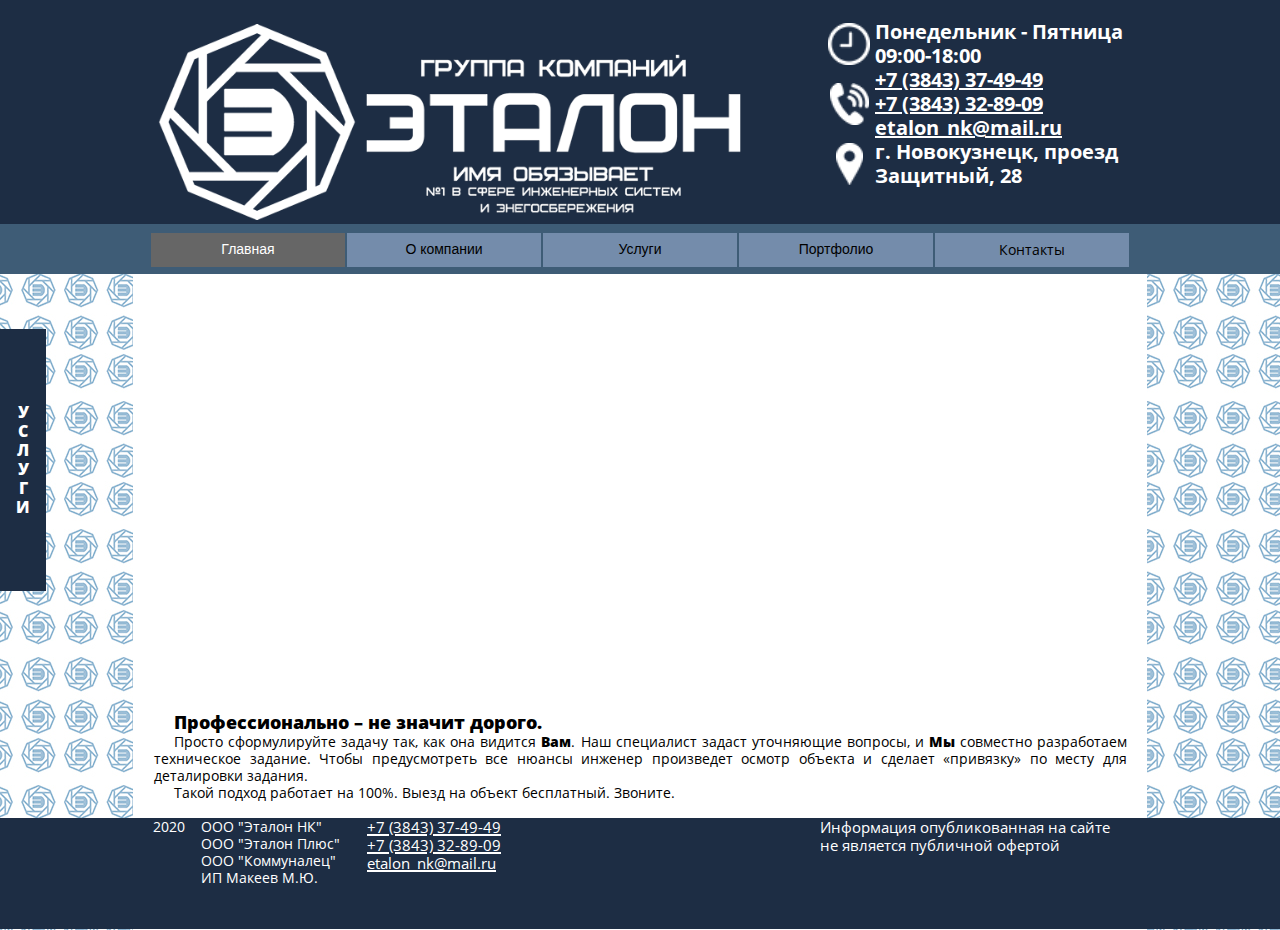
==== commit fa4f425a: "Upd010420_2" ====
--- a/index.html
+++ b/index.html
@@ -16,13 +16,13 @@
   
   <title>ГК &quot;Эталон&quot; - Главная</title>
   <!-- CSS -->
-  <link rel="stylesheet" type="text/css" href="css/site_global.css?crc=3887733392"/>
-  <link rel="stylesheet" type="text/css" href="css/master_sch-a.css?crc=84091119"/>
-  <link rel="stylesheet" type="text/css" href="css/index.css?crc=3889276835" id="pagesheet"/>
+  <link rel="stylesheet" type="text/css" href="css/site_global.css?crc=3977125348"/>
+  <link rel="stylesheet" type="text/css" href="css/master_sch-a.css?crc=3793403274"/>
+  <link rel="stylesheet" type="text/css" href="css/index.css?crc=207909276" id="pagesheet"/>
   <!-- IE-only CSS -->
   <!--[if lt IE 9]>
   <link rel="stylesheet" type="text/css" href="css/nomq_preview_master_sch-a.css?crc=351978125"/>
-  <link rel="stylesheet" type="text/css" href="css/nomq_index.css?crc=137326355" id="nomq_pagesheet"/>
+  <link rel="stylesheet" type="text/css" href="css/nomq_index.css?crc=4006925119" id="nomq_pagesheet"/>
   <![endif]-->
   <!-- JS includes -->
   <!--[if lt IE 9]>
@@ -121,12 +121,12 @@
     <div class="verticalspacer" data-offset-top="0" data-content-above-spacer="312" data-content-below-spacer="254"></div>
     <div class="clearfix grpelem shared_content" id="pu98238" data-content-guid="pu98238_content"><!-- column -->
      <div class="clearfix colelem shared_content" id="u98238" data-content-guid="u98238_content"><!-- group -->
-      <div class="clearfix grpelem" id="u98239-11"><!-- content -->
+      <div class="clearfix grpelem" id="u98239-15"><!-- content -->
        <p id="u98239">&nbsp;</p>
        <p id="u98239-4"><span id="u98239-2">Профессионально – не значит дорого.</span><span id="u98239-3"></span></p>
-       <p id="u98239-6">Просто сформулируйте задачу так, как она видится Вам. Наш специалист задаст уточняющие вопросы, и Мы совместно разработаем техническое задание. Чтобы предусмотреть все нюансы инженер произведет осмотр объекта и сделает «привязку» по месту для деталировки задания.</p>
-       <p id="u98239-8">Такой подход работает на 100%. Выезд на объект бесплатный. Звоните.</p>
-       <p id="u98239-9">&nbsp;</p>
+       <p id="u98239-10">Просто сформулируйте задачу так, как она видится <span id="u98239-6">Вам</span>. Наш специалист задаст уточняющие вопросы, и <span id="u98239-8">Мы</span> совместно разработаем техническое задание. Чтобы предусмотреть все нюансы инженер произведет осмотр объекта и сделает «привязку» по месту для деталировки задания.</p>
+       <p id="u98239-12">Такой подход работает на 100%. Выезд на объект бесплатный. Звоните.</p>
+       <p id="u98239-13">&nbsp;</p>
       </div>
      </div>
      <div class="browser_width colelem" id="u6612-bw">
--- a/css/site_global.css
+++ b/css/site_global.css
@@ -1 +1 @@
-html{min-height:100%;min-width:100%;-ms-text-size-adjust:none;}body,div,dl,dt,dd,ul,ol,li,nav,h1,h2,h3,h4,h5,h6,pre,code,form,fieldset,legend,input,button,textarea,p,blockquote,th,td,a{margin:0px;padding:0px;border-width:0px;border-style:solid;border-color:transparent;-webkit-transform-origin:left top;-ms-transform-origin:left top;-o-transform-origin:left top;transform-origin:left top;background-repeat:no-repeat;}button.submit-btn{-moz-box-sizing:content-box;-webkit-box-sizing:content-box;box-sizing:content-box;}.transition{-webkit-transition-property:background-image,background-position,background-color,border-color,border-radius,color,font-size,font-style,font-weight,letter-spacing,line-height,text-align,box-shadow,text-shadow,opacity;transition-property:background-image,background-position,background-color,border-color,border-radius,color,font-size,font-style,font-weight,letter-spacing,line-height,text-align,box-shadow,text-shadow,opacity;}.transition *{-webkit-transition:inherit;transition:inherit;}table{border-collapse:collapse;border-spacing:0px;}fieldset,img{border:0px;border-style:solid;-webkit-transform-origin:left top;-ms-transform-origin:left top;-o-transform-origin:left top;transform-origin:left top;}address,caption,cite,code,dfn,em,strong,th,var,optgroup{font-style:inherit;font-weight:inherit;}del,ins{text-decoration:none;}li{list-style:none;}caption,th{text-align:left;}h1,h2,h3,h4,h5,h6{font-size:100%;font-weight:inherit;}input,button,textarea,select,optgroup,option{font-family:inherit;font-size:inherit;font-style:inherit;font-weight:inherit;}.form-grp input,.form-grp textarea{-webkit-appearance:none;-webkit-border-radius:0;}body{font-family:Arial, Helvetica Neue, Helvetica, sans-serif;text-align:left;font-size:14px;line-height:17px;word-wrap:break-word;text-rendering:optimizeLegibility;-moz-font-feature-settings:'liga';-ms-font-feature-settings:'liga';-webkit-font-feature-settings:'liga';font-feature-settings:'liga';}a:link{color:#0000FF;text-decoration:underline;}a:visited{color:#800080;text-decoration:underline;}a:hover{color:#0000FF;text-decoration:underline;}a:active{color:#EE0000;text-decoration:underline;}a.nontext{color:black;text-decoration:none;font-style:normal;font-weight:normal;}.ts a:link{color:#FFFFFF;text-decoration:underline;}.ts a:visited{color:#800080;text-decoration:underline;}.ts a:hover{color:#7F7F7F;text-decoration:underline;}.ts2 a:link{color:#000000;text-decoration:underline;}.ts2 a:visited{color:#534741;text-decoration:underline;}.ts2 a:hover{color:#7F7F7F;text-decoration:underline;}.ts a:active,.ts2 a:active{color:#EE0000;text-decoration:underline;}.normal_text{color:#000000;direction:ltr;font-family:Arial, Helvetica Neue, Helvetica, sans-serif;font-size:14px;font-style:normal;font-weight:normal;letter-spacing:0px;line-height:17px;text-align:left;text-decoration:none;text-indent:0px;text-transform:none;vertical-align:0px;padding:0px;}.ts1{font-family:Verdana, Tahoma, Geneva, sans-serif;}.list0 li:before{position:absolute;right:100%;letter-spacing:0px;text-decoration:none;font-weight:normal;font-style:normal;}.rtl-list li:before{right:auto;left:100%;}.nls-None > li:before,.nls-None .list3 > li:before,.nls-None .list6 > li:before{margin-right:6px;content:'•';}.nls-None .list1 > li:before,.nls-None .list4 > li:before,.nls-None .list7 > li:before{margin-right:6px;content:'○';}.nls-None,.nls-None .list1,.nls-None .list2,.nls-None .list3,.nls-None .list4,.nls-None .list5,.nls-None .list6,.nls-None .list7,.nls-None .list8{padding-left:34px;}.nls-None.rtl-list,.nls-None .list1.rtl-list,.nls-None .list2.rtl-list,.nls-None .list3.rtl-list,.nls-None .list4.rtl-list,.nls-None .list5.rtl-list,.nls-None .list6.rtl-list,.nls-None .list7.rtl-list,.nls-None .list8.rtl-list{padding-left:0px;padding-right:34px;}.nls-None .list2 > li:before,.nls-None .list5 > li:before,.nls-None .list8 > li:before{margin-right:6px;content:'-';}.nls-None.rtl-list > li:before,.nls-None .list1.rtl-list > li:before,.nls-None .list2.rtl-list > li:before,.nls-None .list3.rtl-list > li:before,.nls-None .list4.rtl-list > li:before,.nls-None .list5.rtl-list > li:before,.nls-None .list6.rtl-list > li:before,.nls-None .list7.rtl-list > li:before,.nls-None .list8.rtl-list > li:before{margin-right:0px;margin-left:6px;}.TabbedPanelsTab{white-space:nowrap;}.MenuBar .MenuBarView,.MenuBar .SubMenuView{display:block;list-style:none;}.MenuBar .SubMenu{display:none;position:absolute;}.NoWrap{white-space:nowrap;word-wrap:normal;}.rootelem{margin-left:auto;margin-right:auto;}.colelem{display:inline;float:left;clear:both;}.clearfix:after{content:"\0020";visibility:hidden;display:block;height:0px;clear:both;}*:first-child+html .clearfix{zoom:1;}.clip_frame{overflow:hidden;}.popup_anchor{position:relative;width:0px;height:0px;}.allow_click_through *{pointer-events:auto;}.popup_element{z-index:100000;}.svg{display:block;vertical-align:top;}span.wrap{content:'';clear:left;display:block;}span.actAsInlineDiv{display:inline-block;}.position_content,.excludeFromNormalFlow{float:left;}.preload_images{position:absolute;overflow:hidden;left:-9999px;top:-9999px;height:1px;width:1px;}.preload{height:1px;width:1px;}.animateStates{-webkit-transition:0.3s ease-in-out;-moz-transition:0.3s ease-in-out;-o-transition:0.3s ease-in-out;transition:0.3s ease-in-out;}[data-whatinput="mouse"] *:focus,[data-whatinput="touch"] *:focus,input:focus,textarea:focus{outline:none;}textarea{resize:none;overflow:auto;}.allow_click_through,.fld-prompt{pointer-events:none;}.wrapped-input{position:absolute;top:0px;left:0px;background:transparent;border:none;}.submit-btn{z-index:50000;cursor:pointer;}.anchor_item{width:22px;height:18px;}.MenuBar .SubMenuVisible,.MenuBarVertical .SubMenuVisible,.MenuBar .SubMenu .SubMenuVisible,.popup_element.Active,span.actAsPara,.actAsDiv,a.nonblock.nontext,img.block{display:block;}.widget_invisible,.js .invi,.js .mse_pre_init{visibility:hidden;}.ose_ei{visibility:hidden;z-index:0;}.no_vert_scroll{overflow-y:hidden;}.always_vert_scroll{overflow-y:scroll;}.always_horz_scroll{overflow-x:scroll;}.fullscreen{overflow:hidden;left:0px;top:0px;position:fixed;height:100%;width:100%;-moz-box-sizing:border-box;-webkit-box-sizing:border-box;-ms-box-sizing:border-box;box-sizing:border-box;}.fullwidth{position:absolute;}.borderbox{-moz-box-sizing:border-box;-webkit-box-sizing:border-box;-ms-box-sizing:border-box;box-sizing:border-box;}.scroll_wrapper{position:absolute;overflow:auto;left:0px;right:0px;top:0px;bottom:0px;padding-top:0px;padding-bottom:0px;margin-top:0px;margin-bottom:0px;}.browser_width > *{position:absolute;left:0px;right:0px;}.grpelem,.accordion_wrapper{display:inline;float:left;}.fld-checkbox input[type=checkbox],.fld-radiobutton input[type=radio]{position:absolute;overflow:hidden;clip:rect(0px, 0px, 0px, 0px);height:1px;width:1px;margin:-1px;padding:0px;border:0px;}.fld-checkbox input[type=checkbox] + label,.fld-radiobutton input[type=radio] + label{display:inline-block;background-repeat:no-repeat;cursor:pointer;float:left;width:100%;height:100%;}.pointer_cursor,.fld-recaptcha-mode,.fld-recaptcha-refresh,.fld-recaptcha-help{cursor:pointer;}p,h1,h2,h3,h4,h5,h6,ol,ul,span.actAsPara{max-height:1000000px;}.superscript{vertical-align:super;font-size:66%;line-height:0px;}.subscript{vertical-align:sub;font-size:66%;line-height:0px;}.horizontalSlideShow{-ms-touch-action:pan-y;touch-action:pan-y;}.verticalSlideShow{-ms-touch-action:pan-x;touch-action:pan-x;}.colelem100,.verticalspacer{clear:both;}.list0 li,.MenuBar .MenuItemContainer,.SlideShowContentPanel .fullscreen img,.css_verticalspacer .verticalspacer{position:relative;}.popup_element.Inactive,.js .disn,.js .an_invi,.hidden,.breakpoint{display:none;}#muse_css_mq{position:absolute;display:none;background-color:#FFFFFE;}.fluid_height_spacer{width:0.01px;}.muse_check_css{display:none;position:fixed;}@media screen and (-webkit-min-device-pixel-ratio:0){body{text-rendering:auto;}}+html{min-height:100%;min-width:100%;-ms-text-size-adjust:none;}body,div,dl,dt,dd,ul,ol,li,nav,h1,h2,h3,h4,h5,h6,pre,code,form,fieldset,legend,input,button,textarea,p,blockquote,th,td,a{margin:0px;padding:0px;border-width:0px;border-style:solid;border-color:transparent;-webkit-transform-origin:left top;-ms-transform-origin:left top;-o-transform-origin:left top;transform-origin:left top;background-repeat:no-repeat;}button.submit-btn{-moz-box-sizing:content-box;-webkit-box-sizing:content-box;box-sizing:content-box;}.transition{-webkit-transition-property:background-image,background-position,background-color,border-color,border-radius,color,font-size,font-style,font-weight,letter-spacing,line-height,text-align,box-shadow,text-shadow,opacity;transition-property:background-image,background-position,background-color,border-color,border-radius,color,font-size,font-style,font-weight,letter-spacing,line-height,text-align,box-shadow,text-shadow,opacity;}.transition *{-webkit-transition:inherit;transition:inherit;}table{border-collapse:collapse;border-spacing:0px;}fieldset,img{border:0px;border-style:solid;-webkit-transform-origin:left top;-ms-transform-origin:left top;-o-transform-origin:left top;transform-origin:left top;}address,caption,cite,code,dfn,em,strong,th,var,optgroup{font-style:inherit;font-weight:inherit;}del,ins{text-decoration:none;}li{list-style:none;}caption,th{text-align:left;}h1,h2,h3,h4,h5,h6{font-size:100%;font-weight:inherit;}input,button,textarea,select,optgroup,option{font-family:inherit;font-size:inherit;font-style:inherit;font-weight:inherit;}.form-grp input,.form-grp textarea{-webkit-appearance:none;-webkit-border-radius:0;}body{font-family:Arial, Helvetica Neue, Helvetica, sans-serif;text-align:left;font-size:14px;line-height:17px;word-wrap:break-word;text-rendering:optimizeLegibility;-moz-font-feature-settings:'liga';-ms-font-feature-settings:'liga';-webkit-font-feature-settings:'liga';font-feature-settings:'liga';}a:link{color:#0000FF;text-decoration:underline;}a:visited{color:#800080;text-decoration:underline;}a:hover{color:#0000FF;text-decoration:underline;}a:active{color:#EE0000;text-decoration:underline;}a.nontext{color:black;text-decoration:none;font-style:normal;font-weight:normal;}.ts a:link{color:#FFFFFF;text-decoration:underline;}.ts a:visited{color:#800080;text-decoration:underline;}.ts a:hover{color:#7F7F7F;text-decoration:underline;}.ts2 a{color:inherit;text-decoration:inherit;}.ts2 a:link{color:#000000;text-decoration:underline;}.ts2 a:visited{color:#534741;text-decoration:underline;}.ts2 a:hover{color:#7F7F7F;text-decoration:underline;}.ts a:active,.ts2 a:active{color:#EE0000;text-decoration:underline;}.normal_text{color:#000000;direction:ltr;font-family:Arial, Helvetica Neue, Helvetica, sans-serif;font-size:14px;font-style:normal;font-weight:normal;letter-spacing:0px;line-height:17px;text-align:left;text-decoration:none;text-indent:0px;text-transform:none;vertical-align:0px;padding:0px;}.ts1{font-family:Verdana, Tahoma, Geneva, sans-serif;}.list0 li:before{position:absolute;right:100%;letter-spacing:0px;text-decoration:none;font-weight:normal;font-style:normal;}.rtl-list li:before{right:auto;left:100%;}.nls-None > li:before,.nls-None .list3 > li:before,.nls-None .list6 > li:before{margin-right:6px;content:'•';}.nls-None .list1 > li:before,.nls-None .list4 > li:before,.nls-None .list7 > li:before{margin-right:6px;content:'○';}.nls-None,.nls-None .list1,.nls-None .list2,.nls-None .list3,.nls-None .list4,.nls-None .list5,.nls-None .list6,.nls-None .list7,.nls-None .list8{padding-left:34px;}.nls-None.rtl-list,.nls-None .list1.rtl-list,.nls-None .list2.rtl-list,.nls-None .list3.rtl-list,.nls-None .list4.rtl-list,.nls-None .list5.rtl-list,.nls-None .list6.rtl-list,.nls-None .list7.rtl-list,.nls-None .list8.rtl-list{padding-left:0px;padding-right:34px;}.nls-None .list2 > li:before,.nls-None .list5 > li:before,.nls-None .list8 > li:before{margin-right:6px;content:'-';}.nls-None.rtl-list > li:before,.nls-None .list1.rtl-list > li:before,.nls-None .list2.rtl-list > li:before,.nls-None .list3.rtl-list > li:before,.nls-None .list4.rtl-list > li:before,.nls-None .list5.rtl-list > li:before,.nls-None .list6.rtl-list > li:before,.nls-None .list7.rtl-list > li:before,.nls-None .list8.rtl-list > li:before{margin-right:0px;margin-left:6px;}.TabbedPanelsTab{white-space:nowrap;}.MenuBar .MenuBarView,.MenuBar .SubMenuView{display:block;list-style:none;}.MenuBar .SubMenu{display:none;position:absolute;}.NoWrap{white-space:nowrap;word-wrap:normal;}.rootelem{margin-left:auto;margin-right:auto;}.colelem{display:inline;float:left;clear:both;}.clearfix:after{content:"\0020";visibility:hidden;display:block;height:0px;clear:both;}*:first-child+html .clearfix{zoom:1;}.clip_frame{overflow:hidden;}.popup_anchor{position:relative;width:0px;height:0px;}.allow_click_through *{pointer-events:auto;}.popup_element{z-index:100000;}.svg{display:block;vertical-align:top;}span.wrap{content:'';clear:left;display:block;}span.actAsInlineDiv{display:inline-block;}.position_content,.excludeFromNormalFlow{float:left;}.preload_images{position:absolute;overflow:hidden;left:-9999px;top:-9999px;height:1px;width:1px;}.preload{height:1px;width:1px;}.animateStates{-webkit-transition:0.3s ease-in-out;-moz-transition:0.3s ease-in-out;-o-transition:0.3s ease-in-out;transition:0.3s ease-in-out;}[data-whatinput="mouse"] *:focus,[data-whatinput="touch"] *:focus,input:focus,textarea:focus{outline:none;}textarea{resize:none;overflow:auto;}.allow_click_through,.fld-prompt{pointer-events:none;}.wrapped-input{position:absolute;top:0px;left:0px;background:transparent;border:none;}.submit-btn{z-index:50000;cursor:pointer;}.anchor_item{width:22px;height:18px;}.MenuBar .SubMenuVisible,.MenuBarVertical .SubMenuVisible,.MenuBar .SubMenu .SubMenuVisible,.popup_element.Active,span.actAsPara,.actAsDiv,a.nonblock.nontext,img.block{display:block;}.widget_invisible,.js .invi,.js .mse_pre_init{visibility:hidden;}.ose_ei{visibility:hidden;z-index:0;}.no_vert_scroll{overflow-y:hidden;}.always_vert_scroll{overflow-y:scroll;}.always_horz_scroll{overflow-x:scroll;}.fullscreen{overflow:hidden;left:0px;top:0px;position:fixed;height:100%;width:100%;-moz-box-sizing:border-box;-webkit-box-sizing:border-box;-ms-box-sizing:border-box;box-sizing:border-box;}.fullwidth{position:absolute;}.borderbox{-moz-box-sizing:border-box;-webkit-box-sizing:border-box;-ms-box-sizing:border-box;box-sizing:border-box;}.scroll_wrapper{position:absolute;overflow:auto;left:0px;right:0px;top:0px;bottom:0px;padding-top:0px;padding-bottom:0px;margin-top:0px;margin-bottom:0px;}.browser_width > *{position:absolute;left:0px;right:0px;}.grpelem,.accordion_wrapper{display:inline;float:left;}.fld-checkbox input[type=checkbox],.fld-radiobutton input[type=radio]{position:absolute;overflow:hidden;clip:rect(0px, 0px, 0px, 0px);height:1px;width:1px;margin:-1px;padding:0px;border:0px;}.fld-checkbox input[type=checkbox] + label,.fld-radiobutton input[type=radio] + label{display:inline-block;background-repeat:no-repeat;cursor:pointer;float:left;width:100%;height:100%;}.pointer_cursor,.fld-recaptcha-mode,.fld-recaptcha-refresh,.fld-recaptcha-help{cursor:pointer;}p,h1,h2,h3,h4,h5,h6,ol,ul,span.actAsPara{max-height:1000000px;}.superscript{vertical-align:super;font-size:66%;line-height:0px;}.subscript{vertical-align:sub;font-size:66%;line-height:0px;}.horizontalSlideShow{-ms-touch-action:pan-y;touch-action:pan-y;}.verticalSlideShow{-ms-touch-action:pan-x;touch-action:pan-x;}.colelem100,.verticalspacer{clear:both;}.list0 li,.MenuBar .MenuItemContainer,.SlideShowContentPanel .fullscreen img,.css_verticalspacer .verticalspacer{position:relative;}.popup_element.Inactive,.js .disn,.js .an_invi,.hidden,.breakpoint{display:none;}#muse_css_mq{position:absolute;display:none;background-color:#FFFFFE;}.fluid_height_spacer{width:0.01px;}.muse_check_css{display:none;position:fixed;}@media screen and (-webkit-min-device-pixel-ratio:0){body{text-rendering:auto;}}--- a/css/master_sch-a.css
+++ b/css/master_sch-a.css
@@ -1 +1 @@
-#u102{-ms-filter:"progid:DXImageTransform.Microsoft.Alpha(Opacity=100)";opacity:1;filter:alpha(opacity=100);background:transparent url("../images/logo_v2.png?crc=3874348862") no-repeat center center;background-size:contain;}#u182{background-color:#3E5C76;}.MenuItem{cursor:pointer;}#u98238{background-color:transparent;border-color:transparent;border-width:0px;}#u98239-11{background-color:transparent;text-align:justify;text-indent:20px;}#u98239-4{color:#FFFFFF;font-family:Verdana, Tahoma, Geneva, sans-serif;line-height:0px;}#u98239-2{line-height:22px;font-size:18px;color:#000000;font-family:'__Open Sans_5';font-weight:800;}#u98239-3{line-height:17px;}#u98239-6,#u98239-8{font-family:'__Open Sans_5';font-weight:400;}#u98239,#u98239-9{font-family:Verdana, Tahoma, Geneva, sans-serif;}#u29450-3,#u6612{background-color:#1D2D44;}#u925-4,#u921-10{background-color:transparent;color:#FFFFFF;font-size:14px;font-family:'__Open Sans_5';font-weight:400;}#u929-4{background-color:transparent;color:#FFFFFF;line-height:18px;font-size:15px;font-family:'__Open Sans_5';font-weight:400;}#u929-2{padding-left:5px;}@media (min-width: 1367px), print{#u128{opacity:1;-ms-filter:"progid:DXImageTransform.Microsoft.Alpha(Opacity=100)";filter:alpha(opacity=100);background:transparent url("../images/clock_2.png?crc=453181552") no-repeat center center;background-size:contain;}#u164-2{padding-left:5px;}#u164-4{padding-left:5px;}#u140{opacity:1;-ms-filter:"progid:DXImageTransform.Microsoft.Alpha(Opacity=100)";filter:alpha(opacity=100);background:transparent url("../images/phone_2.png?crc=3782065018") no-repeat center center;background-size:contain;}#u168-3{padding-left:5px;}#u168-6{padding-left:5px;}#u168-9{padding-left:5px;}#u168,#u168-4,#u168-7{font-family:'__Open Sans_5';font-weight:700;}#u152{opacity:1;-ms-filter:"progid:DXImageTransform.Microsoft.Alpha(Opacity=100)";filter:alpha(opacity=100);background:transparent url("../images/postion_2.png?crc=204371497") no-repeat center center;background-size:contain;}#u164-6,#u172-4{background-color:transparent;color:#FFFFFF;font-size:20px;line-height:24px;font-family:'__Open Sans_5';font-weight:700;}#u172-2{padding-left:5px;}#u226{background-color:#748CAB;}#u226:hover{background-color:#999999;}#u226:active{background-color:#6B6B6B;}#u228-4{border-width:0px;border-color:transparent;background-color:transparent;text-align:center;color:#000000;font-family:Verdana, Tahoma, Geneva, sans-serif;}#u15650{background-color:#748CAB;}#u15650:hover{background-color:#999999;}#u15650:active{background-color:#6B6B6B;}#u15652-4{border-width:0px;border-color:transparent;background-color:transparent;text-align:center;color:#000000;font-family:Verdana, Tahoma, Geneva, sans-serif;}#u15671{background-color:#748CAB;}#u15671:hover{background-color:#999999;}#u15671:active{background-color:#6B6B6B;}#u15672-4{border-width:0px;border-color:transparent;background-color:transparent;text-align:center;color:#000000;font-family:Verdana, Tahoma, Geneva, sans-serif;}#u15897{background-color:#748CAB;}#u15897:hover{background-color:#999999;}#u15897:active{background-color:#6B6B6B;}#u15900-4{border-width:0px;border-color:transparent;background-color:transparent;text-align:center;color:#000000;font-family:Verdana, Tahoma, Geneva, sans-serif;}#u16086{background-color:#748CAB;}#u16086:hover{background-color:#999999;}#u16086:active{background-color:#6B6B6B;}#u16089-4{border-width:0px;border-color:transparent;background-color:transparent;color:#000000;text-align:center;font-family:'__Open Sans_5';font-weight:400;}#u226.MuseMenuActive #u228-4 p,#u15650.MuseMenuActive #u15652-4 p,#u15671.MuseMenuActive #u15672-4 p,#u15897.MuseMenuActive #u15900-4 p,#u16086.MuseMenuActive #u16089-4 p{color:#FFFFFF;visibility:inherit;font-family:Helvetica, Helvetica Neue, Arial, sans-serif;}#u10046{background-color:#1D2D44;}#u10046:hover{background-color:#748CAB;}#u10046:active{background-color:#6B6B6B;}#u10049-14{border-width:0px;border-color:transparent;background-color:transparent;color:#FFFFFF;font-size:16px;text-align:center;line-height:19px;font-family:'__Open Sans_5';font-weight:800;}#u96295,#menuu217,#menuu10044,#u10051{border-width:0px;border-color:transparent;background-color:transparent;}#u10238{border-color:#777777;background-color:#748CAB;}#u10238:hover{background-color:#3E5C76;}#u10242-4{background-color:transparent;font-size:14px;text-align:center;font-family:'__Open Sans_5';font-weight:400;}#u12935{border-style:solid;border-width:1px;border-color:#777777;background-color:#748CAB;}#u12935:hover{background-color:#3E5C76;}#u12941-4{background-color:transparent;font-size:14px;text-align:center;font-family:'__Open Sans_5';font-weight:400;}#u88178{border-style:solid;border-width:1px;border-color:#777777;background-color:#748CAB;}#u88178:hover{background-color:#3E5C76;}#u88180-4{background-color:transparent;font-size:14px;text-align:center;font-family:'__Open Sans_5';font-weight:400;}#u88319{border-style:solid;border-width:1px;border-color:#777777;background-color:#748CAB;}#u88319:hover{background-color:#3E5C76;}#u88322-4{background-color:transparent;font-size:14px;text-align:center;font-family:'__Open Sans_5';font-weight:400;}#u104428{border-style:solid;border-width:1px;border-color:#777777;background-color:#748CAB;}#u104428:hover{background-color:#3E5C76;}#u104429-4{background-color:transparent;font-size:14px;text-align:center;font-family:'__Open Sans_5';font-weight:400;}#u12773{border-color:#777777;background-color:#748CAB;}#u12773:hover{background-color:#3E5C76;}#u12774-4{background-color:transparent;font-size:14px;text-align:center;font-family:'__Open Sans_5';font-weight:400;}#u10303{border-color:#777777;background-color:#748CAB;}#u10303:hover{background-color:#3E5C76;}#u10306-4{background-color:transparent;font-size:14px;text-align:center;font-family:'__Open Sans_5';font-weight:400;}#u10338{border-color:#777777;background-color:#748CAB;}#u10338:hover{background-color:#3E5C76;}#u10339-4{background-color:transparent;font-size:14px;text-align:center;font-family:'__Open Sans_5';font-weight:400;}#u10371{border-color:#777777;background-color:#748CAB;}#u10371:hover{background-color:#3E5C76;}#u10374-4{background-color:transparent;font-size:14px;text-align:center;font-family:'__Open Sans_5';font-weight:400;}#u10408{border-color:#777777;background-color:#748CAB;}#u10408:hover{background-color:#3E5C76;}#u10410-4{background-color:transparent;font-size:14px;text-align:center;font-family:'__Open Sans_5';font-weight:400;}#u225,#u15649,#u15670,#u15896,#u16085,#u10045,#u10050,#u10236,#u10246,#u10248,#u12932,#u88175,#u88316,#u104427,#u12772,#u10300,#u10335,#u10370,#u10405,#u10440{background-color:transparent;}#u10443{border-color:#777777;background-color:#748CAB;}#u10443:hover{background-color:#3E5C76;}#u226.MuseMenuActive,#u15650.MuseMenuActive,#u15671.MuseMenuActive,#u15897.MuseMenuActive,#u16086.MuseMenuActive,#u10046.MuseMenuActive,#u10238.MuseMenuActive,#u12935.MuseMenuActive,#u88178.MuseMenuActive,#u88319.MuseMenuActive,#u104428.MuseMenuActive,#u12773.MuseMenuActive,#u10303.MuseMenuActive,#u10338.MuseMenuActive,#u10371.MuseMenuActive,#u10408.MuseMenuActive,#u10443.MuseMenuActive{background-color:#666666;}#u10446-4{background-color:transparent;font-size:14px;text-align:center;font-family:'__Open Sans_5';font-weight:400;}#u168-11,#u96177-11{background-color:transparent;color:#FFFFFF;font-size:20px;line-height:24px;font-family:Verdana, Tahoma, Geneva, sans-serif;}#u96177-3{padding-left:5px;line-height:0px;}#u96177-6{padding-left:5px;line-height:0px;}#u96177-9{padding-left:5px;line-height:0px;}#u96177,#u96177-4,#u96177-7{font-size:15px;font-family:'__Open Sans_5';font-weight:400;line-height:18px;}}@media (min-width: 1281px) and (max-width: 1366px){#u128{opacity:1;-ms-filter:"progid:DXImageTransform.Microsoft.Alpha(Opacity=100)";filter:alpha(opacity=100);background:transparent url("../images/clock_2.png?crc=453181552") no-repeat center center;background-size:contain;}#u164-2{padding-left:5px;}#u164-4{padding-left:5px;}#u140{opacity:1;-ms-filter:"progid:DXImageTransform.Microsoft.Alpha(Opacity=100)";filter:alpha(opacity=100);background:transparent url("../images/phone_2.png?crc=3782065018") no-repeat center center;background-size:contain;}#u168-3{padding-left:5px;}#u168-6{padding-left:5px;}#u168-9{padding-left:5px;}#u168,#u168-4,#u168-7{font-family:'__Open Sans_5';font-weight:700;}#u152{opacity:1;-ms-filter:"progid:DXImageTransform.Microsoft.Alpha(Opacity=100)";filter:alpha(opacity=100);background:transparent url("../images/postion_2.png?crc=204371497") no-repeat center center;background-size:contain;}#u164-6,#u172-4{background-color:transparent;color:#FFFFFF;font-size:20px;line-height:24px;font-family:'__Open Sans_5';font-weight:700;}#u172-2{padding-left:5px;}#u226{background-color:#748CAB;}#u226:hover{background-color:#999999;}#u226:active{background-color:#6B6B6B;}#u228-4{border-width:0px;border-color:transparent;background-color:transparent;text-align:center;color:#000000;font-family:Verdana, Tahoma, Geneva, sans-serif;}#u15650{background-color:#748CAB;}#u15650:hover{background-color:#999999;}#u15650:active{background-color:#6B6B6B;}#u15652-4{border-width:0px;border-color:transparent;background-color:transparent;text-align:center;color:#000000;font-family:Verdana, Tahoma, Geneva, sans-serif;}#u15671{background-color:#748CAB;}#u15671:hover{background-color:#999999;}#u15671:active{background-color:#6B6B6B;}#u15672-4{border-width:0px;border-color:transparent;background-color:transparent;text-align:center;color:#000000;font-family:Verdana, Tahoma, Geneva, sans-serif;}#u15897{background-color:#748CAB;}#u15897:hover{background-color:#999999;}#u15897:active{background-color:#6B6B6B;}#u15900-4{border-width:0px;border-color:transparent;background-color:transparent;text-align:center;color:#000000;font-family:Verdana, Tahoma, Geneva, sans-serif;}#u16086{background-color:#748CAB;}#u16086:hover{background-color:#999999;}#u16086:active{background-color:#6B6B6B;}#u16089-4{border-width:0px;border-color:transparent;background-color:transparent;color:#000000;text-align:center;font-family:'__Open Sans_5';font-weight:400;}#u226.MuseMenuActive #u228-4 p,#u15650.MuseMenuActive #u15652-4 p,#u15671.MuseMenuActive #u15672-4 p,#u15897.MuseMenuActive #u15900-4 p,#u16086.MuseMenuActive #u16089-4 p{color:#FFFFFF;visibility:inherit;font-family:Helvetica, Helvetica Neue, Arial, sans-serif;}#u10046{background-color:#1D2D44;}#u10046:hover{background-color:#748CAB;}#u10046:active{background-color:#6B6B6B;}#u10049-14{border-width:0px;border-color:transparent;background-color:transparent;color:#FFFFFF;font-size:16px;text-align:center;line-height:19px;font-family:'__Open Sans_5';font-weight:800;}#u96295,#menuu217,#menuu10044,#u10051{border-width:0px;border-color:transparent;background-color:transparent;}#u10238{border-color:#777777;background-color:#748CAB;}#u10238:hover{background-color:#3E5C76;}#u10242-4{background-color:transparent;font-size:14px;text-align:center;font-family:'__Open Sans_5';font-weight:400;}#u12935{border-style:solid;border-width:1px;border-color:#777777;background-color:#748CAB;}#u12935:hover{background-color:#3E5C76;}#u12941-4{background-color:transparent;font-size:14px;text-align:center;font-family:'__Open Sans_5';font-weight:400;}#u88178{border-style:solid;border-width:1px;border-color:#777777;background-color:#748CAB;}#u88178:hover{background-color:#3E5C76;}#u88180-4{background-color:transparent;font-size:14px;text-align:center;font-family:'__Open Sans_5';font-weight:400;}#u88319{border-style:solid;border-width:1px;border-color:#777777;background-color:#748CAB;}#u88319:hover{background-color:#3E5C76;}#u88322-4{background-color:transparent;font-size:14px;text-align:center;font-family:'__Open Sans_5';font-weight:400;}#u104428{border-style:solid;border-width:1px;border-color:#777777;background-color:#748CAB;}#u104428:hover{background-color:#3E5C76;}#u104429-4{background-color:transparent;font-size:14px;text-align:center;font-family:'__Open Sans_5';font-weight:400;}#u12773{border-color:#777777;background-color:#748CAB;}#u12773:hover{background-color:#3E5C76;}#u12774-4{background-color:transparent;font-size:14px;text-align:center;font-family:'__Open Sans_5';font-weight:400;}#u10303{border-color:#777777;background-color:#748CAB;}#u10303:hover{background-color:#3E5C76;}#u10306-4{background-color:transparent;font-size:14px;text-align:center;font-family:'__Open Sans_5';font-weight:400;}#u10338{border-color:#777777;background-color:#748CAB;}#u10338:hover{background-color:#3E5C76;}#u10339-4{background-color:transparent;font-size:14px;text-align:center;font-family:'__Open Sans_5';font-weight:400;}#u10371{border-color:#777777;background-color:#748CAB;}#u10371:hover{background-color:#3E5C76;}#u10374-4{background-color:transparent;font-size:14px;text-align:center;font-family:'__Open Sans_5';font-weight:400;}#u10408{border-color:#777777;background-color:#748CAB;}#u10408:hover{background-color:#3E5C76;}#u10410-4{background-color:transparent;font-size:14px;text-align:center;font-family:'__Open Sans_5';font-weight:400;}#u225,#u15649,#u15670,#u15896,#u16085,#u10045,#u10050,#u10236,#u10246,#u10248,#u12932,#u88175,#u88316,#u104427,#u12772,#u10300,#u10335,#u10370,#u10405,#u10440{background-color:transparent;}#u10443{border-color:#777777;background-color:#748CAB;}#u10443:hover{background-color:#3E5C76;}#u226.MuseMenuActive,#u15650.MuseMenuActive,#u15671.MuseMenuActive,#u15897.MuseMenuActive,#u16086.MuseMenuActive,#u10046.MuseMenuActive,#u10238.MuseMenuActive,#u12935.MuseMenuActive,#u88178.MuseMenuActive,#u88319.MuseMenuActive,#u104428.MuseMenuActive,#u12773.MuseMenuActive,#u10303.MuseMenuActive,#u10338.MuseMenuActive,#u10371.MuseMenuActive,#u10408.MuseMenuActive,#u10443.MuseMenuActive{background-color:#666666;}#u10446-4{background-color:transparent;font-size:14px;text-align:center;font-family:'__Open Sans_5';font-weight:400;}#u168-11,#u96177-11{background-color:transparent;color:#FFFFFF;font-size:20px;line-height:24px;font-family:Verdana, Tahoma, Geneva, sans-serif;}#u96177-3{padding-left:5px;line-height:0px;}#u96177-6{padding-left:5px;line-height:0px;}#u96177-9{padding-left:5px;line-height:0px;}#u96177,#u96177-4,#u96177-7{font-size:15px;font-family:'__Open Sans_5';font-weight:400;line-height:18px;}}@media (min-width: 1025px) and (max-width: 1280px){#u128{opacity:1;-ms-filter:"progid:DXImageTransform.Microsoft.Alpha(Opacity=100)";filter:alpha(opacity=100);background:transparent url("../images/clock_2.png?crc=453181552") no-repeat center center;background-size:contain;}#u164-2{padding-left:5px;}#u164-4{padding-left:5px;}#u140{opacity:1;-ms-filter:"progid:DXImageTransform.Microsoft.Alpha(Opacity=100)";filter:alpha(opacity=100);background:transparent url("../images/phone_2.png?crc=3782065018") no-repeat center center;background-size:contain;}#u168-3{padding-left:5px;}#u168-6{padding-left:5px;}#u168-9{padding-left:5px;}#u168,#u168-4,#u168-7{font-family:'__Open Sans_5';font-weight:700;}#u152{opacity:1;-ms-filter:"progid:DXImageTransform.Microsoft.Alpha(Opacity=100)";filter:alpha(opacity=100);background:transparent url("../images/postion_2.png?crc=204371497") no-repeat center center;background-size:contain;}#u164-6,#u172-4{background-color:transparent;color:#FFFFFF;font-size:20px;line-height:24px;font-family:'__Open Sans_5';font-weight:700;}#u172-2{padding-left:5px;}#u226{background-color:#748CAB;}#u226:hover{background-color:#999999;}#u226:active{background-color:#6B6B6B;}#u228-4{border-width:0px;border-color:transparent;background-color:transparent;text-align:center;color:#000000;font-family:Verdana, Tahoma, Geneva, sans-serif;}#u15650{background-color:#748CAB;}#u15650:hover{background-color:#999999;}#u15650:active{background-color:#6B6B6B;}#u15652-4{border-width:0px;border-color:transparent;background-color:transparent;text-align:center;color:#000000;font-family:Verdana, Tahoma, Geneva, sans-serif;}#u15671{background-color:#748CAB;}#u15671:hover{background-color:#999999;}#u15671:active{background-color:#6B6B6B;}#u15672-4{border-width:0px;border-color:transparent;background-color:transparent;text-align:center;color:#000000;font-family:Verdana, Tahoma, Geneva, sans-serif;}#u15897{background-color:#748CAB;}#u15897:hover{background-color:#999999;}#u15897:active{background-color:#6B6B6B;}#u15900-4{border-width:0px;border-color:transparent;background-color:transparent;text-align:center;color:#000000;font-family:Verdana, Tahoma, Geneva, sans-serif;}#u16086{background-color:#748CAB;}#u16086:hover{background-color:#999999;}#u16086:active{background-color:#6B6B6B;}#u16089-4{border-width:0px;border-color:transparent;background-color:transparent;color:#000000;text-align:center;font-family:'__Open Sans_5';font-weight:400;}#u226.MuseMenuActive #u228-4 p,#u15650.MuseMenuActive #u15652-4 p,#u15671.MuseMenuActive #u15672-4 p,#u15897.MuseMenuActive #u15900-4 p,#u16086.MuseMenuActive #u16089-4 p{color:#FFFFFF;visibility:inherit;font-family:Helvetica, Helvetica Neue, Arial, sans-serif;}#u10046{background-color:#1D2D44;}#u10046:hover{background-color:#748CAB;}#u10046:active{background-color:#6B6B6B;}#u10049-14{border-width:0px;border-color:transparent;background-color:transparent;color:#FFFFFF;font-size:16px;text-align:center;line-height:19px;font-family:'__Open Sans_5';font-weight:800;}#u96295,#menuu217,#menuu10044,#u10051{border-width:0px;border-color:transparent;background-color:transparent;}#u10238{border-color:#777777;background-color:#748CAB;}#u10238:hover{background-color:#3E5C76;}#u10242-4{background-color:transparent;font-size:14px;text-align:center;font-family:'__Open Sans_5';font-weight:400;}#u12935{border-style:solid;border-width:1px;border-color:#777777;background-color:#748CAB;}#u12935:hover{background-color:#3E5C76;}#u12941-4{background-color:transparent;font-size:14px;text-align:center;font-family:'__Open Sans_5';font-weight:400;}#u88178{border-style:solid;border-width:1px;border-color:#777777;background-color:#748CAB;}#u88178:hover{background-color:#3E5C76;}#u88180-4{background-color:transparent;font-size:14px;text-align:center;font-family:'__Open Sans_5';font-weight:400;}#u88319{border-style:solid;border-width:1px;border-color:#777777;background-color:#748CAB;}#u88319:hover{background-color:#3E5C76;}#u88322-4{background-color:transparent;font-size:14px;text-align:center;font-family:'__Open Sans_5';font-weight:400;}#u104428{border-style:solid;border-width:1px;border-color:#777777;background-color:#748CAB;}#u104428:hover{background-color:#3E5C76;}#u104429-4{background-color:transparent;font-size:14px;text-align:center;font-family:'__Open Sans_5';font-weight:400;}#u12773{border-color:#777777;background-color:#748CAB;}#u12773:hover{background-color:#3E5C76;}#u12774-4{background-color:transparent;font-size:14px;text-align:center;font-family:'__Open Sans_5';font-weight:400;}#u10303{border-color:#777777;background-color:#748CAB;}#u10303:hover{background-color:#3E5C76;}#u10306-4{background-color:transparent;font-size:14px;text-align:center;font-family:'__Open Sans_5';font-weight:400;}#u10338{border-color:#777777;background-color:#748CAB;}#u10338:hover{background-color:#3E5C76;}#u10339-4{background-color:transparent;font-size:14px;text-align:center;font-family:'__Open Sans_5';font-weight:400;}#u10371{border-color:#777777;background-color:#748CAB;}#u10371:hover{background-color:#3E5C76;}#u10374-4{background-color:transparent;font-size:14px;text-align:center;font-family:'__Open Sans_5';font-weight:400;}#u10408{border-color:#777777;background-color:#748CAB;}#u10408:hover{background-color:#3E5C76;}#u10410-4{background-color:transparent;font-size:14px;text-align:center;font-family:'__Open Sans_5';font-weight:400;}#u225,#u15649,#u15670,#u15896,#u16085,#u10045,#u10050,#u10236,#u10246,#u10248,#u12932,#u88175,#u88316,#u104427,#u12772,#u10300,#u10335,#u10370,#u10405,#u10440{background-color:transparent;}#u10443{border-color:#777777;background-color:#748CAB;}#u10443:hover{background-color:#3E5C76;}#u226.MuseMenuActive,#u15650.MuseMenuActive,#u15671.MuseMenuActive,#u15897.MuseMenuActive,#u16086.MuseMenuActive,#u10046.MuseMenuActive,#u10238.MuseMenuActive,#u12935.MuseMenuActive,#u88178.MuseMenuActive,#u88319.MuseMenuActive,#u104428.MuseMenuActive,#u12773.MuseMenuActive,#u10303.MuseMenuActive,#u10338.MuseMenuActive,#u10371.MuseMenuActive,#u10408.MuseMenuActive,#u10443.MuseMenuActive{background-color:#666666;}#u10446-4{background-color:transparent;font-size:14px;text-align:center;font-family:'__Open Sans_5';font-weight:400;}#u168-11,#u96177-11{background-color:transparent;color:#FFFFFF;font-size:20px;line-height:24px;font-family:Verdana, Tahoma, Geneva, sans-serif;}#u96177-3{padding-left:5px;line-height:0px;}#u96177-6{padding-left:5px;line-height:0px;}#u96177-9{padding-left:5px;line-height:0px;}#u96177,#u96177-4,#u96177-7{font-size:15px;font-family:'__Open Sans_5';font-weight:400;line-height:18px;}}@media (min-width: 961px) and (max-width: 1024px){#u128{opacity:1;-ms-filter:"progid:DXImageTransform.Microsoft.Alpha(Opacity=100)";filter:alpha(opacity=100);background:transparent url("../images/clock_2.png?crc=453181552") no-repeat center center;background-size:contain;}#u164-2{padding-left:5px;}#u164-4{padding-left:5px;}#u140{opacity:1;-ms-filter:"progid:DXImageTransform.Microsoft.Alpha(Opacity=100)";filter:alpha(opacity=100);background:transparent url("../images/phone_2.png?crc=3782065018") no-repeat center center;background-size:contain;}#u168-3{padding-left:5px;}#u168-6{padding-left:5px;}#u168-9{padding-left:5px;}#u168,#u168-4,#u168-7{font-family:'__Open Sans_5';font-weight:700;}#u152{opacity:1;-ms-filter:"progid:DXImageTransform.Microsoft.Alpha(Opacity=100)";filter:alpha(opacity=100);background:transparent url("../images/postion_2.png?crc=204371497") no-repeat center center;background-size:contain;}#u164-6,#u172-4{background-color:transparent;color:#FFFFFF;font-size:20px;line-height:24px;font-family:'__Open Sans_5';font-weight:700;}#u172-2{padding-left:5px;}#u96295,#menuu217{border-width:0px;border-color:transparent;background-color:transparent;}#u226{background-color:#748CAB;}#u226:hover{background-color:#999999;}#u226:active{background-color:#6B6B6B;}#u228-4{border-width:0px;border-color:transparent;background-color:transparent;text-align:center;color:#000000;font-family:Verdana, Tahoma, Geneva, sans-serif;}#u15650{background-color:#748CAB;}#u15650:hover{background-color:#999999;}#u15650:active{background-color:#6B6B6B;}#u15652-4{border-width:0px;border-color:transparent;background-color:transparent;text-align:center;color:#000000;font-family:Verdana, Tahoma, Geneva, sans-serif;}#u15671{background-color:#748CAB;}#u15671:hover{background-color:#999999;}#u15671:active{background-color:#6B6B6B;}#u15672-4{border-width:0px;border-color:transparent;background-color:transparent;text-align:center;color:#000000;font-family:Verdana, Tahoma, Geneva, sans-serif;}#u15897{background-color:#748CAB;}#u15897:hover{background-color:#999999;}#u15897:active{background-color:#6B6B6B;}#u15900-4{border-width:0px;border-color:transparent;background-color:transparent;text-align:center;color:#000000;font-family:Verdana, Tahoma, Geneva, sans-serif;}#u225,#u15649,#u15670,#u15896,#u16085{background-color:transparent;}#u16086{background-color:#748CAB;}#u16086:hover{background-color:#999999;}#u16086:active{background-color:#6B6B6B;}#u226.MuseMenuActive,#u15650.MuseMenuActive,#u15671.MuseMenuActive,#u15897.MuseMenuActive,#u16086.MuseMenuActive{background-color:#666666;}#u16089-4{border-width:0px;border-color:transparent;background-color:transparent;color:#000000;text-align:center;font-family:'__Open Sans_5';font-weight:400;}#u226.MuseMenuActive #u228-4 p,#u15650.MuseMenuActive #u15652-4 p,#u15671.MuseMenuActive #u15672-4 p,#u15897.MuseMenuActive #u15900-4 p,#u16086.MuseMenuActive #u16089-4 p{color:#FFFFFF;visibility:inherit;font-family:Helvetica, Helvetica Neue, Arial, sans-serif;}#u168-11,#u96177-11{background-color:transparent;color:#FFFFFF;font-size:20px;line-height:24px;font-family:Verdana, Tahoma, Geneva, sans-serif;}#u96177-3{padding-left:5px;line-height:0px;}#u96177-6{padding-left:5px;line-height:0px;}#u96177-9{padding-left:5px;line-height:0px;}#u96177,#u96177-4,#u96177-7{font-size:15px;font-family:'__Open Sans_5';font-weight:400;line-height:18px;}}@media (min-width: 769px) and (max-width: 960px){#u128{opacity:1;-ms-filter:"progid:DXImageTransform.Microsoft.Alpha(Opacity=100)";filter:alpha(opacity=100);background:transparent url("../images/clock_2.png?crc=453181552") no-repeat center center;background-size:contain;}#u140{opacity:1;-ms-filter:"progid:DXImageTransform.Microsoft.Alpha(Opacity=100)";filter:alpha(opacity=100);background:transparent url("../images/phone_2.png?crc=3782065018") no-repeat center center;background-size:contain;}#u152{opacity:1;-ms-filter:"progid:DXImageTransform.Microsoft.Alpha(Opacity=100)";filter:alpha(opacity=100);background:transparent url("../images/postion_2.png?crc=204371497") no-repeat center center;background-size:contain;}#u164-2{padding-left:5px;}#u164-4{padding-left:5px;}#u168-3{padding-left:5px;}#u168-6{padding-left:5px;}#u168-9{padding-left:5px;}#u168,#u168-4,#u168-7{font-family:'__Open Sans_5';font-weight:700;}#u164-6,#u172-4{background-color:transparent;color:#FFFFFF;font-size:20px;line-height:24px;font-family:'__Open Sans_5';font-weight:700;}#u172-2{padding-left:5px;}#u226{background-color:#748CAB;}#u226:hover{background-color:#999999;}#u226:active{background-color:#6B6B6B;}#u228-4{border-width:0px;border-color:transparent;background-color:transparent;text-align:center;color:#000000;font-family:Verdana, Tahoma, Geneva, sans-serif;}#u15650{background-color:#748CAB;}#u15650:hover{background-color:#999999;}#u15650:active{background-color:#6B6B6B;}#u15652-4{border-width:0px;border-color:transparent;background-color:transparent;text-align:center;color:#000000;font-family:Verdana, Tahoma, Geneva, sans-serif;}#u15671{background-color:#748CAB;}#u15671:hover{background-color:#999999;}#u15671:active{background-color:#6B6B6B;}#u15672-4{border-width:0px;border-color:transparent;background-color:transparent;text-align:center;color:#000000;font-family:Verdana, Tahoma, Geneva, sans-serif;}#u15897{background-color:#748CAB;}#u15897:hover{background-color:#999999;}#u15897:active{background-color:#6B6B6B;}#u15900-4{border-width:0px;border-color:transparent;background-color:transparent;text-align:center;color:#000000;font-family:Verdana, Tahoma, Geneva, sans-serif;}#u16086{background-color:#748CAB;}#u16086:hover{background-color:#999999;}#u16086:active{background-color:#6B6B6B;}#u16089-4{border-width:0px;border-color:transparent;background-color:transparent;color:#000000;text-align:center;font-family:'__Open Sans_5';font-weight:400;}#u226.MuseMenuActive #u228-4 p,#u15650.MuseMenuActive #u15652-4 p,#u15671.MuseMenuActive #u15672-4 p,#u15897.MuseMenuActive #u15900-4 p,#u16086.MuseMenuActive #u16089-4 p{color:#FFFFFF;visibility:inherit;font-family:Helvetica, Helvetica Neue, Arial, sans-serif;}#u10046{background-color:#1D2D44;}#u10046:hover{background-color:#748CAB;}#u10046:active{background-color:#6B6B6B;}#u10049-14{border-width:0px;border-color:transparent;background-color:transparent;color:#FFFFFF;font-size:16px;text-align:center;line-height:19px;font-family:'__Open Sans_5';font-weight:800;}#u96295,#menuu217,#menuu10044,#u10051{border-width:0px;border-color:transparent;background-color:transparent;}#u10238{border-color:#777777;background-color:#748CAB;}#u10238:hover{background-color:#3E5C76;}#u10242-4{background-color:transparent;font-size:14px;text-align:center;font-family:'__Open Sans_5';font-weight:400;}#u12935{border-style:solid;border-width:1px;border-color:#777777;background-color:#748CAB;}#u12935:hover{background-color:#3E5C76;}#u12941-4{background-color:transparent;font-size:14px;text-align:center;font-family:'__Open Sans_5';font-weight:400;}#u88178{border-style:solid;border-width:1px;border-color:#777777;background-color:#748CAB;}#u88178:hover{background-color:#3E5C76;}#u88180-4{background-color:transparent;font-size:14px;text-align:center;font-family:'__Open Sans_5';font-weight:400;}#u88319{border-style:solid;border-width:1px;border-color:#777777;background-color:#748CAB;}#u88319:hover{background-color:#3E5C76;}#u88322-4{background-color:transparent;font-size:14px;text-align:center;font-family:'__Open Sans_5';font-weight:400;}#u104428{border-style:solid;border-width:1px;border-color:#777777;background-color:#748CAB;}#u104428:hover{background-color:#3E5C76;}#u104429-4{background-color:transparent;font-size:14px;text-align:center;font-family:'__Open Sans_5';font-weight:400;}#u12773{border-color:#777777;background-color:#748CAB;}#u12773:hover{background-color:#3E5C76;}#u12774-4{background-color:transparent;font-size:14px;text-align:center;font-family:'__Open Sans_5';font-weight:400;}#u10303{border-color:#777777;background-color:#748CAB;}#u10303:hover{background-color:#3E5C76;}#u10306-4{background-color:transparent;font-size:14px;text-align:center;font-family:'__Open Sans_5';font-weight:400;}#u10338{border-color:#777777;background-color:#748CAB;}#u10338:hover{background-color:#3E5C76;}#u10339-4{background-color:transparent;font-size:14px;text-align:center;font-family:'__Open Sans_5';font-weight:400;}#u10371{border-color:#777777;background-color:#748CAB;}#u10371:hover{background-color:#3E5C76;}#u10374-4{background-color:transparent;font-size:14px;text-align:center;font-family:'__Open Sans_5';font-weight:400;}#u10408{border-color:#777777;background-color:#748CAB;}#u10408:hover{background-color:#3E5C76;}#u10410-4{background-color:transparent;font-size:14px;text-align:center;font-family:'__Open Sans_5';font-weight:400;}#u225,#u15649,#u15670,#u15896,#u16085,#u10045,#u10050,#u10236,#u10246,#u10248,#u12932,#u88175,#u88316,#u104427,#u12772,#u10300,#u10335,#u10370,#u10405,#u10440{background-color:transparent;}#u10443{border-color:#777777;background-color:#748CAB;}#u10443:hover{background-color:#3E5C76;}#u226.MuseMenuActive,#u15650.MuseMenuActive,#u15671.MuseMenuActive,#u15897.MuseMenuActive,#u16086.MuseMenuActive,#u10046.MuseMenuActive,#u10238.MuseMenuActive,#u12935.MuseMenuActive,#u88178.MuseMenuActive,#u88319.MuseMenuActive,#u104428.MuseMenuActive,#u12773.MuseMenuActive,#u10303.MuseMenuActive,#u10338.MuseMenuActive,#u10371.MuseMenuActive,#u10408.MuseMenuActive,#u10443.MuseMenuActive{background-color:#666666;}#u10446-4{background-color:transparent;font-size:14px;text-align:center;font-family:'__Open Sans_5';font-weight:400;}#u168-11,#u96177-11{background-color:transparent;color:#FFFFFF;font-size:20px;line-height:24px;font-family:Verdana, Tahoma, Geneva, sans-serif;}#u96177-3{padding-left:5px;line-height:0px;}#u96177-6{padding-left:5px;line-height:0px;}#u96177-9{padding-left:5px;line-height:0px;}#u96177,#u96177-4,#u96177-7{font-size:15px;font-family:'__Open Sans_5';font-weight:400;line-height:18px;}}@media (min-width: 641px) and (max-width: 768px){#menuu217{border-width:0px;border-color:transparent;background-color:transparent;}#u226{background-color:#748CAB;}#u226:hover{background-color:#999999;}#u226:active{background-color:#6B6B6B;}#u228-4{border-width:0px;border-color:transparent;background-color:transparent;text-align:center;color:#000000;font-family:Verdana, Tahoma, Geneva, sans-serif;}#u15650{background-color:#748CAB;}#u15650:hover{background-color:#999999;}#u15650:active{background-color:#6B6B6B;}#u15652-4{border-width:0px;border-color:transparent;background-color:transparent;text-align:center;color:#000000;font-family:Verdana, Tahoma, Geneva, sans-serif;}#u15671{background-color:#748CAB;}#u15671:hover{background-color:#999999;}#u15671:active{background-color:#6B6B6B;}#u15672-4{border-width:0px;border-color:transparent;background-color:transparent;text-align:center;color:#000000;font-family:Verdana, Tahoma, Geneva, sans-serif;}#u15897{background-color:#748CAB;}#u15897:hover{background-color:#999999;}#u15897:active{background-color:#6B6B6B;}#u15900-4{border-width:0px;border-color:transparent;background-color:transparent;text-align:center;color:#000000;font-family:Verdana, Tahoma, Geneva, sans-serif;}#u225,#u15649,#u15670,#u15896,#u16085{background-color:transparent;}#u16086{background-color:#748CAB;}#u16086:hover{background-color:#999999;}#u16086:active{background-color:#6B6B6B;}#u226.MuseMenuActive,#u15650.MuseMenuActive,#u15671.MuseMenuActive,#u15897.MuseMenuActive,#u16086.MuseMenuActive{background-color:#666666;}#u16089-4{border-width:0px;border-color:transparent;background-color:transparent;color:#000000;text-align:center;font-family:'__Open Sans_5';font-weight:400;}#u226.MuseMenuActive #u228-4 p,#u15650.MuseMenuActive #u15652-4 p,#u15671.MuseMenuActive #u15672-4 p,#u15897.MuseMenuActive #u15900-4 p,#u16086.MuseMenuActive #u16089-4 p{color:#FFFFFF;visibility:inherit;font-family:Helvetica, Helvetica Neue, Arial, sans-serif;}#u96177-11{background-color:transparent;color:#FFFFFF;font-size:20px;line-height:24px;font-family:Verdana, Tahoma, Geneva, sans-serif;}#u96177-3{padding-left:5px;line-height:0px;}#u96177-6{padding-left:5px;line-height:0px;}#u96177-9{padding-left:5px;line-height:0px;}#u96177,#u96177-4,#u96177-7{font-size:15px;font-family:'__Open Sans_5';font-weight:400;line-height:18px;}}@media (min-width: 481px) and (max-width: 640px){#menuu217{border-width:0px;border-color:transparent;background-color:transparent;}#u226{background-color:#748CAB;}#u226:hover{background-color:#999999;}#u226:active{background-color:#6B6B6B;}#u228-4{border-width:0px;border-color:transparent;background-color:transparent;text-align:center;color:#000000;font-family:Verdana, Tahoma, Geneva, sans-serif;}#u15650{background-color:#748CAB;}#u15650:hover{background-color:#999999;}#u15650:active{background-color:#6B6B6B;}#u15652-4{border-width:0px;border-color:transparent;background-color:transparent;text-align:center;color:#000000;font-family:Verdana, Tahoma, Geneva, sans-serif;}#u15671{background-color:#748CAB;}#u15671:hover{background-color:#999999;}#u15671:active{background-color:#6B6B6B;}#u15672-4{border-width:0px;border-color:transparent;background-color:transparent;text-align:center;color:#000000;font-family:Verdana, Tahoma, Geneva, sans-serif;}#u15897{background-color:#748CAB;}#u15897:hover{background-color:#999999;}#u15897:active{background-color:#6B6B6B;}#u15900-4{border-width:0px;border-color:transparent;background-color:transparent;text-align:center;color:#000000;font-family:Verdana, Tahoma, Geneva, sans-serif;}#u225,#u15649,#u15670,#u15896,#u16085{background-color:transparent;}#u16086{background-color:#748CAB;}#u16086:hover{background-color:#999999;}#u16086:active{background-color:#6B6B6B;}#u226.MuseMenuActive,#u15650.MuseMenuActive,#u15671.MuseMenuActive,#u15897.MuseMenuActive,#u16086.MuseMenuActive{background-color:#666666;}#u16089-4{border-width:0px;border-color:transparent;background-color:transparent;color:#000000;text-align:center;font-family:'__Open Sans_5';font-weight:400;}#u226.MuseMenuActive #u228-4 p,#u15650.MuseMenuActive #u15652-4 p,#u15671.MuseMenuActive #u15672-4 p,#u15897.MuseMenuActive #u15900-4 p,#u16086.MuseMenuActive #u16089-4 p{color:#FFFFFF;visibility:inherit;font-family:Helvetica, Helvetica Neue, Arial, sans-serif;}#u96177-11{background-color:transparent;color:#FFFFFF;font-size:20px;line-height:24px;font-family:Verdana, Tahoma, Geneva, sans-serif;}#u96177-3{padding-left:5px;line-height:0px;}#u96177-6{padding-left:5px;line-height:0px;}#u96177-9{padding-left:5px;line-height:0px;}#u96177,#u96177-4,#u96177-7{font-size:15px;font-family:'__Open Sans_5';font-weight:400;line-height:18px;}}@media (min-width: 321px) and (max-width: 480px){#menuu16782{border-width:0px;border-color:transparent;background-color:transparent;}#u16793{background-color:#B2B2B2;}#u16793:hover{background-color:#999999;}#u16793:active{background-color:#6B6B6B;}#u16796-4{border-width:0px;border-color:transparent;background-color:transparent;text-align:center;color:#FFFFFF;font-family:Helvetica, Helvetica Neue, Arial, sans-serif;}#u16784{background-color:#B2B2B2;}#u16784:hover{background-color:#999999;}#u16784:active{background-color:#6B6B6B;}#u16787-4{border-width:0px;border-color:transparent;background-color:transparent;text-align:center;color:#FFFFFF;font-family:Helvetica, Helvetica Neue, Arial, sans-serif;}#u16858{background-color:#B2B2B2;}#u16858:hover{background-color:#999999;}#u16858:active{background-color:#6B6B6B;}#u16859-4{border-width:0px;border-color:transparent;background-color:transparent;text-align:center;color:#FFFFFF;font-family:Helvetica, Helvetica Neue, Arial, sans-serif;}#u16922{background-color:#B2B2B2;}#u16922:hover{background-color:#999999;}#u16922:active{background-color:#6B6B6B;}#u16925-4{border-width:0px;border-color:transparent;background-color:transparent;text-align:center;color:#FFFFFF;font-family:Helvetica, Helvetica Neue, Arial, sans-serif;}#u16790,#u16783,#u16857,#u16919,#u16975{background-color:transparent;}#u16978{background-color:#B2B2B2;}#u16978:hover{background-color:#999999;}#u16978:active{background-color:#6B6B6B;}#u16793.MuseMenuActive,#u16784.MuseMenuActive,#u16858.MuseMenuActive,#u16922.MuseMenuActive,#u16978.MuseMenuActive{background-color:#666666;}#u16979-4{border-width:0px;border-color:transparent;background-color:transparent;text-align:center;color:#FFFFFF;font-family:Helvetica, Helvetica Neue, Arial, sans-serif;}#u16784.MuseMenuActive #u16787-4 p,#u16858.MuseMenuActive #u16859-4 p,#u16922.MuseMenuActive #u16925-4 p,#u16978.MuseMenuActive #u16979-4 p{font-family:Helvetica, Helvetica Neue, Arial, sans-serif;}}@media (max-width: 320px){#menuu19151{border-width:0px;border-color:transparent;background-color:transparent;}#u19162{background-color:#B2B2B2;}#u19162:hover{background-color:#999999;}#u19162:active{background-color:#6B6B6B;}#u19165-4{border-width:0px;border-color:transparent;background-color:transparent;text-align:center;color:#FFFFFF;font-family:Helvetica, Helvetica Neue, Arial, sans-serif;}#u19153{background-color:#B2B2B2;}#u19153:hover{background-color:#999999;}#u19153:active{background-color:#6B6B6B;}#u19156-4{border-width:0px;border-color:transparent;background-color:transparent;text-align:center;color:#FFFFFF;font-family:Helvetica, Helvetica Neue, Arial, sans-serif;}#u19229{background-color:#B2B2B2;}#u19229:hover{background-color:#999999;}#u19229:active{background-color:#6B6B6B;}#u19232-4{border-width:0px;border-color:transparent;background-color:transparent;text-align:center;color:#FFFFFF;font-family:Helvetica, Helvetica Neue, Arial, sans-serif;}#u19278{background-color:#B2B2B2;}#u19278:hover{background-color:#999999;}#u19278:active{background-color:#6B6B6B;}#u19280-4{border-width:0px;border-color:transparent;background-color:transparent;text-align:center;color:#FFFFFF;font-family:Helvetica, Helvetica Neue, Arial, sans-serif;}#u19159,#u19152,#u19226,#u19277,#u19326{background-color:transparent;}#u19327{background-color:#B2B2B2;}#u19327:hover{background-color:#999999;}#u19327:active{background-color:#6B6B6B;}#u19162.MuseMenuActive,#u19153.MuseMenuActive,#u19229.MuseMenuActive,#u19278.MuseMenuActive,#u19327.MuseMenuActive{background-color:#666666;}#u19330-4{border-width:0px;border-color:transparent;background-color:transparent;text-align:center;color:#FFFFFF;font-family:Helvetica, Helvetica Neue, Arial, sans-serif;}#u19153.MuseMenuActive #u19156-4 p,#u19229.MuseMenuActive #u19232-4 p,#u19278.MuseMenuActive #u19280-4 p,#u19327.MuseMenuActive #u19330-4 p{font-family:Helvetica, Helvetica Neue, Arial, sans-serif;}}+#u102{-ms-filter:"progid:DXImageTransform.Microsoft.Alpha(Opacity=100)";filter:alpha(opacity=100);opacity:1;background:transparent url("../images/logo_v2.png?crc=3874348862") no-repeat center center;background-size:contain;}#u182{background-color:#3E5C76;}.MenuItem{cursor:pointer;}#u98238{border-width:0px;background-color:transparent;border-color:transparent;}#u98239-15{background-color:transparent;text-align:justify;text-indent:20px;}#u98239-4{color:#FFFFFF;line-height:0px;font-family:Verdana, Tahoma, Geneva, sans-serif;}#u98239-2{color:#000000;font-weight:800;line-height:22px;font-family:'__Open Sans_5';font-size:18px;}#u98239-3{line-height:17px;}#u98239-6,#u98239-8{font-family:'__Open Sans_5';font-weight:800;}#u98239-10,#u98239-12{font-family:'__Open Sans_5';font-weight:400;}#u98239,#u98239-13{font-family:Verdana, Tahoma, Geneva, sans-serif;}#u29450-3,#u6612{background-color:#1D2D44;}#u925-4,#u921-10{color:#FFFFFF;font-weight:400;font-family:'__Open Sans_5';font-size:14px;background-color:transparent;}#u929-4{color:#FFFFFF;line-height:18px;font-size:15px;font-weight:400;font-family:'__Open Sans_5';background-color:transparent;}#u929-2{padding-left:5px;}@media (min-width: 1367px), print{#u128{opacity:1;-ms-filter:"progid:DXImageTransform.Microsoft.Alpha(Opacity=100)";filter:alpha(opacity=100);background:transparent url("../images/clock_2.png?crc=453181552") no-repeat center center;background-size:contain;}#u164-2{padding-left:5px;}#u164-4{padding-left:5px;}#u140{opacity:1;-ms-filter:"progid:DXImageTransform.Microsoft.Alpha(Opacity=100)";filter:alpha(opacity=100);background:transparent url("../images/phone_2.png?crc=3782065018") no-repeat center center;background-size:contain;}#u168-3{padding-left:5px;}#u168-6{padding-left:5px;}#u168-9{padding-left:5px;}#u168,#u168-4,#u168-7{font-family:'__Open Sans_5';font-weight:700;}#u152{opacity:1;-ms-filter:"progid:DXImageTransform.Microsoft.Alpha(Opacity=100)";filter:alpha(opacity=100);background:transparent url("../images/postion_2.png?crc=204371497") no-repeat center center;background-size:contain;}#u164-6,#u172-4{background-color:transparent;color:#FFFFFF;font-size:20px;line-height:24px;font-family:'__Open Sans_5';font-weight:700;}#u172-2{padding-left:5px;}#u226{background-color:#748CAB;}#u226:hover{background-color:#999999;}#u226:active{background-color:#6B6B6B;}#u228-4{border-width:0px;border-color:transparent;background-color:transparent;text-align:center;color:#000000;font-family:Verdana, Tahoma, Geneva, sans-serif;}#u15650{background-color:#748CAB;}#u15650:hover{background-color:#999999;}#u15650:active{background-color:#6B6B6B;}#u15652-4{border-width:0px;border-color:transparent;background-color:transparent;text-align:center;color:#000000;font-family:Verdana, Tahoma, Geneva, sans-serif;}#u15671{background-color:#748CAB;}#u15671:hover{background-color:#999999;}#u15671:active{background-color:#6B6B6B;}#u15672-4{border-width:0px;border-color:transparent;background-color:transparent;text-align:center;color:#000000;font-family:Verdana, Tahoma, Geneva, sans-serif;}#u15897{background-color:#748CAB;}#u15897:hover{background-color:#999999;}#u15897:active{background-color:#6B6B6B;}#u15900-4{border-width:0px;border-color:transparent;background-color:transparent;text-align:center;color:#000000;font-family:Verdana, Tahoma, Geneva, sans-serif;}#u16086{background-color:#748CAB;}#u16086:hover{background-color:#999999;}#u16086:active{background-color:#6B6B6B;}#u16089-4{border-width:0px;border-color:transparent;background-color:transparent;color:#000000;text-align:center;font-family:'__Open Sans_5';font-weight:400;}#u226.MuseMenuActive #u228-4 p,#u15650.MuseMenuActive #u15652-4 p,#u15671.MuseMenuActive #u15672-4 p,#u15897.MuseMenuActive #u15900-4 p,#u16086.MuseMenuActive #u16089-4 p{color:#FFFFFF;visibility:inherit;font-family:Helvetica, Helvetica Neue, Arial, sans-serif;}#u10046{background-color:#1D2D44;}#u10046:hover{background-color:#748CAB;}#u10046:active{background-color:#6B6B6B;}#u10049-14{border-width:0px;border-color:transparent;background-color:transparent;color:#FFFFFF;font-size:16px;text-align:center;line-height:19px;font-family:'__Open Sans_5';font-weight:800;}#u96295,#menuu217,#menuu10044,#u10051{border-width:0px;border-color:transparent;background-color:transparent;}#u10238{border-color:#777777;background-color:#748CAB;}#u10238:hover{background-color:#3E5C76;}#u10242-4{background-color:transparent;font-size:14px;text-align:center;font-family:'__Open Sans_5';font-weight:400;}#u12935{border-style:solid;border-width:1px;border-color:#777777;background-color:#748CAB;}#u12935:hover{background-color:#3E5C76;}#u12941-4{background-color:transparent;font-size:14px;text-align:center;font-family:'__Open Sans_5';font-weight:400;}#u88178{border-style:solid;border-width:1px;border-color:#777777;background-color:#748CAB;}#u88178:hover{background-color:#3E5C76;}#u88180-4{background-color:transparent;font-size:14px;text-align:center;font-family:'__Open Sans_5';font-weight:400;}#u88319{border-style:solid;border-width:1px;border-color:#777777;background-color:#748CAB;}#u88319:hover{background-color:#3E5C76;}#u88322-4{background-color:transparent;font-size:14px;text-align:center;font-family:'__Open Sans_5';font-weight:400;}#u104428{border-style:solid;border-width:1px;border-color:#777777;background-color:#748CAB;}#u104428:hover{background-color:#3E5C76;}#u104429-4{background-color:transparent;font-size:14px;text-align:center;font-family:'__Open Sans_5';font-weight:400;}#u12773{border-color:#777777;background-color:#748CAB;}#u12773:hover{background-color:#3E5C76;}#u12774-4{background-color:transparent;font-size:14px;text-align:center;font-family:'__Open Sans_5';font-weight:400;}#u10303{border-color:#777777;background-color:#748CAB;}#u10303:hover{background-color:#3E5C76;}#u10306-4{background-color:transparent;font-size:14px;text-align:center;font-family:'__Open Sans_5';font-weight:400;}#u10338{border-color:#777777;background-color:#748CAB;}#u10338:hover{background-color:#3E5C76;}#u10339-4{background-color:transparent;font-size:14px;text-align:center;font-family:'__Open Sans_5';font-weight:400;}#u10371{border-color:#777777;background-color:#748CAB;}#u10371:hover{background-color:#3E5C76;}#u10374-4{background-color:transparent;font-size:14px;text-align:center;font-family:'__Open Sans_5';font-weight:400;}#u10408{border-color:#777777;background-color:#748CAB;}#u10408:hover{background-color:#3E5C76;}#u10410-4{background-color:transparent;font-size:14px;text-align:center;font-family:'__Open Sans_5';font-weight:400;}#u225,#u15649,#u15670,#u15896,#u16085,#u10045,#u10050,#u10236,#u10246,#u10248,#u12932,#u88175,#u88316,#u104427,#u12772,#u10300,#u10335,#u10370,#u10405,#u10440{background-color:transparent;}#u10443{border-color:#777777;background-color:#748CAB;}#u10443:hover{background-color:#3E5C76;}#u226.MuseMenuActive,#u15650.MuseMenuActive,#u15671.MuseMenuActive,#u15897.MuseMenuActive,#u16086.MuseMenuActive,#u10046.MuseMenuActive,#u10238.MuseMenuActive,#u12935.MuseMenuActive,#u88178.MuseMenuActive,#u88319.MuseMenuActive,#u104428.MuseMenuActive,#u12773.MuseMenuActive,#u10303.MuseMenuActive,#u10338.MuseMenuActive,#u10371.MuseMenuActive,#u10408.MuseMenuActive,#u10443.MuseMenuActive{background-color:#666666;}#u10446-4{background-color:transparent;font-size:14px;text-align:center;font-family:'__Open Sans_5';font-weight:400;}#u168-11,#u96177-11{background-color:transparent;color:#FFFFFF;font-size:20px;line-height:24px;font-family:Verdana, Tahoma, Geneva, sans-serif;}#u96177-3{padding-left:5px;line-height:0px;}#u96177-6{padding-left:5px;line-height:0px;}#u96177-9{padding-left:5px;line-height:0px;}#u96177,#u96177-4,#u96177-7{font-size:15px;font-family:'__Open Sans_5';font-weight:400;line-height:18px;}}@media (min-width: 1281px) and (max-width: 1366px){#u128{opacity:1;-ms-filter:"progid:DXImageTransform.Microsoft.Alpha(Opacity=100)";filter:alpha(opacity=100);background:transparent url("../images/clock_2.png?crc=453181552") no-repeat center center;background-size:contain;}#u164-2{padding-left:5px;}#u164-4{padding-left:5px;}#u140{opacity:1;-ms-filter:"progid:DXImageTransform.Microsoft.Alpha(Opacity=100)";filter:alpha(opacity=100);background:transparent url("../images/phone_2.png?crc=3782065018") no-repeat center center;background-size:contain;}#u168-3{padding-left:5px;}#u168-6{padding-left:5px;}#u168-9{padding-left:5px;}#u168,#u168-4,#u168-7{font-family:'__Open Sans_5';font-weight:700;}#u152{opacity:1;-ms-filter:"progid:DXImageTransform.Microsoft.Alpha(Opacity=100)";filter:alpha(opacity=100);background:transparent url("../images/postion_2.png?crc=204371497") no-repeat center center;background-size:contain;}#u164-6,#u172-4{background-color:transparent;color:#FFFFFF;font-size:20px;line-height:24px;font-family:'__Open Sans_5';font-weight:700;}#u172-2{padding-left:5px;}#u226{background-color:#748CAB;}#u226:hover{background-color:#999999;}#u226:active{background-color:#6B6B6B;}#u228-4{border-width:0px;border-color:transparent;background-color:transparent;text-align:center;color:#000000;font-family:Verdana, Tahoma, Geneva, sans-serif;}#u15650{background-color:#748CAB;}#u15650:hover{background-color:#999999;}#u15650:active{background-color:#6B6B6B;}#u15652-4{border-width:0px;border-color:transparent;background-color:transparent;text-align:center;color:#000000;font-family:Verdana, Tahoma, Geneva, sans-serif;}#u15671{background-color:#748CAB;}#u15671:hover{background-color:#999999;}#u15671:active{background-color:#6B6B6B;}#u15672-4{border-width:0px;border-color:transparent;background-color:transparent;text-align:center;color:#000000;font-family:Verdana, Tahoma, Geneva, sans-serif;}#u15897{background-color:#748CAB;}#u15897:hover{background-color:#999999;}#u15897:active{background-color:#6B6B6B;}#u15900-4{border-width:0px;border-color:transparent;background-color:transparent;text-align:center;color:#000000;font-family:Verdana, Tahoma, Geneva, sans-serif;}#u16086{background-color:#748CAB;}#u16086:hover{background-color:#999999;}#u16086:active{background-color:#6B6B6B;}#u16089-4{border-width:0px;border-color:transparent;background-color:transparent;color:#000000;text-align:center;font-family:'__Open Sans_5';font-weight:400;}#u226.MuseMenuActive #u228-4 p,#u15650.MuseMenuActive #u15652-4 p,#u15671.MuseMenuActive #u15672-4 p,#u15897.MuseMenuActive #u15900-4 p,#u16086.MuseMenuActive #u16089-4 p{color:#FFFFFF;visibility:inherit;font-family:Helvetica, Helvetica Neue, Arial, sans-serif;}#u10046{background-color:#1D2D44;}#u10046:hover{background-color:#748CAB;}#u10046:active{background-color:#6B6B6B;}#u10049-14{border-width:0px;border-color:transparent;background-color:transparent;color:#FFFFFF;font-size:16px;text-align:center;line-height:19px;font-family:'__Open Sans_5';font-weight:800;}#u96295,#menuu217,#menuu10044,#u10051{border-width:0px;border-color:transparent;background-color:transparent;}#u10238{border-color:#777777;background-color:#748CAB;}#u10238:hover{background-color:#3E5C76;}#u10242-4{background-color:transparent;font-size:14px;text-align:center;font-family:'__Open Sans_5';font-weight:400;}#u12935{border-style:solid;border-width:1px;border-color:#777777;background-color:#748CAB;}#u12935:hover{background-color:#3E5C76;}#u12941-4{background-color:transparent;font-size:14px;text-align:center;font-family:'__Open Sans_5';font-weight:400;}#u88178{border-style:solid;border-width:1px;border-color:#777777;background-color:#748CAB;}#u88178:hover{background-color:#3E5C76;}#u88180-4{background-color:transparent;font-size:14px;text-align:center;font-family:'__Open Sans_5';font-weight:400;}#u88319{border-style:solid;border-width:1px;border-color:#777777;background-color:#748CAB;}#u88319:hover{background-color:#3E5C76;}#u88322-4{background-color:transparent;font-size:14px;text-align:center;font-family:'__Open Sans_5';font-weight:400;}#u104428{border-style:solid;border-width:1px;border-color:#777777;background-color:#748CAB;}#u104428:hover{background-color:#3E5C76;}#u104429-4{background-color:transparent;font-size:14px;text-align:center;font-family:'__Open Sans_5';font-weight:400;}#u12773{border-color:#777777;background-color:#748CAB;}#u12773:hover{background-color:#3E5C76;}#u12774-4{background-color:transparent;font-size:14px;text-align:center;font-family:'__Open Sans_5';font-weight:400;}#u10303{border-color:#777777;background-color:#748CAB;}#u10303:hover{background-color:#3E5C76;}#u10306-4{background-color:transparent;font-size:14px;text-align:center;font-family:'__Open Sans_5';font-weight:400;}#u10338{border-color:#777777;background-color:#748CAB;}#u10338:hover{background-color:#3E5C76;}#u10339-4{background-color:transparent;font-size:14px;text-align:center;font-family:'__Open Sans_5';font-weight:400;}#u10371{border-color:#777777;background-color:#748CAB;}#u10371:hover{background-color:#3E5C76;}#u10374-4{background-color:transparent;font-size:14px;text-align:center;font-family:'__Open Sans_5';font-weight:400;}#u10408{border-color:#777777;background-color:#748CAB;}#u10408:hover{background-color:#3E5C76;}#u10410-4{background-color:transparent;font-size:14px;text-align:center;font-family:'__Open Sans_5';font-weight:400;}#u225,#u15649,#u15670,#u15896,#u16085,#u10045,#u10050,#u10236,#u10246,#u10248,#u12932,#u88175,#u88316,#u104427,#u12772,#u10300,#u10335,#u10370,#u10405,#u10440{background-color:transparent;}#u10443{border-color:#777777;background-color:#748CAB;}#u10443:hover{background-color:#3E5C76;}#u226.MuseMenuActive,#u15650.MuseMenuActive,#u15671.MuseMenuActive,#u15897.MuseMenuActive,#u16086.MuseMenuActive,#u10046.MuseMenuActive,#u10238.MuseMenuActive,#u12935.MuseMenuActive,#u88178.MuseMenuActive,#u88319.MuseMenuActive,#u104428.MuseMenuActive,#u12773.MuseMenuActive,#u10303.MuseMenuActive,#u10338.MuseMenuActive,#u10371.MuseMenuActive,#u10408.MuseMenuActive,#u10443.MuseMenuActive{background-color:#666666;}#u10446-4{background-color:transparent;font-size:14px;text-align:center;font-family:'__Open Sans_5';font-weight:400;}#u168-11,#u96177-11{background-color:transparent;color:#FFFFFF;font-size:20px;line-height:24px;font-family:Verdana, Tahoma, Geneva, sans-serif;}#u96177-3{padding-left:5px;line-height:0px;}#u96177-6{padding-left:5px;line-height:0px;}#u96177-9{padding-left:5px;line-height:0px;}#u96177,#u96177-4,#u96177-7{font-size:15px;font-family:'__Open Sans_5';font-weight:400;line-height:18px;}}@media (min-width: 1025px) and (max-width: 1280px){#u128{opacity:1;-ms-filter:"progid:DXImageTransform.Microsoft.Alpha(Opacity=100)";filter:alpha(opacity=100);background:transparent url("../images/clock_2.png?crc=453181552") no-repeat center center;background-size:contain;}#u164-2{padding-left:5px;}#u164-4{padding-left:5px;}#u140{opacity:1;-ms-filter:"progid:DXImageTransform.Microsoft.Alpha(Opacity=100)";filter:alpha(opacity=100);background:transparent url("../images/phone_2.png?crc=3782065018") no-repeat center center;background-size:contain;}#u168-3{padding-left:5px;}#u168-6{padding-left:5px;}#u168-9{padding-left:5px;}#u168,#u168-4,#u168-7{font-family:'__Open Sans_5';font-weight:700;}#u152{opacity:1;-ms-filter:"progid:DXImageTransform.Microsoft.Alpha(Opacity=100)";filter:alpha(opacity=100);background:transparent url("../images/postion_2.png?crc=204371497") no-repeat center center;background-size:contain;}#u164-6,#u172-4{background-color:transparent;color:#FFFFFF;font-size:20px;line-height:24px;font-family:'__Open Sans_5';font-weight:700;}#u172-2{padding-left:5px;}#u226{background-color:#748CAB;}#u226:hover{background-color:#999999;}#u226:active{background-color:#6B6B6B;}#u228-4{border-width:0px;border-color:transparent;background-color:transparent;text-align:center;color:#000000;font-family:Verdana, Tahoma, Geneva, sans-serif;}#u15650{background-color:#748CAB;}#u15650:hover{background-color:#999999;}#u15650:active{background-color:#6B6B6B;}#u15652-4{border-width:0px;border-color:transparent;background-color:transparent;text-align:center;color:#000000;font-family:Verdana, Tahoma, Geneva, sans-serif;}#u15671{background-color:#748CAB;}#u15671:hover{background-color:#999999;}#u15671:active{background-color:#6B6B6B;}#u15672-4{border-width:0px;border-color:transparent;background-color:transparent;text-align:center;color:#000000;font-family:Verdana, Tahoma, Geneva, sans-serif;}#u15897{background-color:#748CAB;}#u15897:hover{background-color:#999999;}#u15897:active{background-color:#6B6B6B;}#u15900-4{border-width:0px;border-color:transparent;background-color:transparent;text-align:center;color:#000000;font-family:Verdana, Tahoma, Geneva, sans-serif;}#u16086{background-color:#748CAB;}#u16086:hover{background-color:#999999;}#u16086:active{background-color:#6B6B6B;}#u16089-4{border-width:0px;border-color:transparent;background-color:transparent;color:#000000;text-align:center;font-family:'__Open Sans_5';font-weight:400;}#u226.MuseMenuActive #u228-4 p,#u15650.MuseMenuActive #u15652-4 p,#u15671.MuseMenuActive #u15672-4 p,#u15897.MuseMenuActive #u15900-4 p,#u16086.MuseMenuActive #u16089-4 p{color:#FFFFFF;visibility:inherit;font-family:Helvetica, Helvetica Neue, Arial, sans-serif;}#u10046{background-color:#1D2D44;}#u10046:hover{background-color:#748CAB;}#u10046:active{background-color:#6B6B6B;}#u10049-14{border-width:0px;border-color:transparent;background-color:transparent;color:#FFFFFF;font-size:16px;text-align:center;line-height:19px;font-family:'__Open Sans_5';font-weight:800;}#u96295,#menuu217,#menuu10044,#u10051{border-width:0px;border-color:transparent;background-color:transparent;}#u10238{border-color:#777777;background-color:#748CAB;}#u10238:hover{background-color:#3E5C76;}#u10242-4{background-color:transparent;font-size:14px;text-align:center;font-family:'__Open Sans_5';font-weight:400;}#u12935{border-style:solid;border-width:1px;border-color:#777777;background-color:#748CAB;}#u12935:hover{background-color:#3E5C76;}#u12941-4{background-color:transparent;font-size:14px;text-align:center;font-family:'__Open Sans_5';font-weight:400;}#u88178{border-style:solid;border-width:1px;border-color:#777777;background-color:#748CAB;}#u88178:hover{background-color:#3E5C76;}#u88180-4{background-color:transparent;font-size:14px;text-align:center;font-family:'__Open Sans_5';font-weight:400;}#u88319{border-style:solid;border-width:1px;border-color:#777777;background-color:#748CAB;}#u88319:hover{background-color:#3E5C76;}#u88322-4{background-color:transparent;font-size:14px;text-align:center;font-family:'__Open Sans_5';font-weight:400;}#u104428{border-style:solid;border-width:1px;border-color:#777777;background-color:#748CAB;}#u104428:hover{background-color:#3E5C76;}#u104429-4{background-color:transparent;font-size:14px;text-align:center;font-family:'__Open Sans_5';font-weight:400;}#u12773{border-color:#777777;background-color:#748CAB;}#u12773:hover{background-color:#3E5C76;}#u12774-4{background-color:transparent;font-size:14px;text-align:center;font-family:'__Open Sans_5';font-weight:400;}#u10303{border-color:#777777;background-color:#748CAB;}#u10303:hover{background-color:#3E5C76;}#u10306-4{background-color:transparent;font-size:14px;text-align:center;font-family:'__Open Sans_5';font-weight:400;}#u10338{border-color:#777777;background-color:#748CAB;}#u10338:hover{background-color:#3E5C76;}#u10339-4{background-color:transparent;font-size:14px;text-align:center;font-family:'__Open Sans_5';font-weight:400;}#u10371{border-color:#777777;background-color:#748CAB;}#u10371:hover{background-color:#3E5C76;}#u10374-4{background-color:transparent;font-size:14px;text-align:center;font-family:'__Open Sans_5';font-weight:400;}#u10408{border-color:#777777;background-color:#748CAB;}#u10408:hover{background-color:#3E5C76;}#u10410-4{background-color:transparent;font-size:14px;text-align:center;font-family:'__Open Sans_5';font-weight:400;}#u225,#u15649,#u15670,#u15896,#u16085,#u10045,#u10050,#u10236,#u10246,#u10248,#u12932,#u88175,#u88316,#u104427,#u12772,#u10300,#u10335,#u10370,#u10405,#u10440{background-color:transparent;}#u10443{border-color:#777777;background-color:#748CAB;}#u10443:hover{background-color:#3E5C76;}#u226.MuseMenuActive,#u15650.MuseMenuActive,#u15671.MuseMenuActive,#u15897.MuseMenuActive,#u16086.MuseMenuActive,#u10046.MuseMenuActive,#u10238.MuseMenuActive,#u12935.MuseMenuActive,#u88178.MuseMenuActive,#u88319.MuseMenuActive,#u104428.MuseMenuActive,#u12773.MuseMenuActive,#u10303.MuseMenuActive,#u10338.MuseMenuActive,#u10371.MuseMenuActive,#u10408.MuseMenuActive,#u10443.MuseMenuActive{background-color:#666666;}#u10446-4{background-color:transparent;font-size:14px;text-align:center;font-family:'__Open Sans_5';font-weight:400;}#u168-11,#u96177-11{background-color:transparent;color:#FFFFFF;font-size:20px;line-height:24px;font-family:Verdana, Tahoma, Geneva, sans-serif;}#u96177-3{padding-left:5px;line-height:0px;}#u96177-6{padding-left:5px;line-height:0px;}#u96177-9{padding-left:5px;line-height:0px;}#u96177,#u96177-4,#u96177-7{font-size:15px;font-family:'__Open Sans_5';font-weight:400;line-height:18px;}}@media (min-width: 961px) and (max-width: 1024px){#u128{opacity:1;-ms-filter:"progid:DXImageTransform.Microsoft.Alpha(Opacity=100)";filter:alpha(opacity=100);background:transparent url("../images/clock_2.png?crc=453181552") no-repeat center center;background-size:contain;}#u164-2{padding-left:5px;}#u164-4{padding-left:5px;}#u140{opacity:1;-ms-filter:"progid:DXImageTransform.Microsoft.Alpha(Opacity=100)";filter:alpha(opacity=100);background:transparent url("../images/phone_2.png?crc=3782065018") no-repeat center center;background-size:contain;}#u168-3{padding-left:5px;}#u168-6{padding-left:5px;}#u168-9{padding-left:5px;}#u168,#u168-4,#u168-7{font-family:'__Open Sans_5';font-weight:700;}#u152{opacity:1;-ms-filter:"progid:DXImageTransform.Microsoft.Alpha(Opacity=100)";filter:alpha(opacity=100);background:transparent url("../images/postion_2.png?crc=204371497") no-repeat center center;background-size:contain;}#u164-6,#u172-4{background-color:transparent;color:#FFFFFF;font-size:20px;line-height:24px;font-family:'__Open Sans_5';font-weight:700;}#u172-2{padding-left:5px;}#u96295,#menuu217{border-width:0px;border-color:transparent;background-color:transparent;}#u226{background-color:#748CAB;}#u226:hover{background-color:#999999;}#u226:active{background-color:#6B6B6B;}#u228-4{border-width:0px;border-color:transparent;background-color:transparent;text-align:center;color:#000000;font-family:Verdana, Tahoma, Geneva, sans-serif;}#u15650{background-color:#748CAB;}#u15650:hover{background-color:#999999;}#u15650:active{background-color:#6B6B6B;}#u15652-4{border-width:0px;border-color:transparent;background-color:transparent;text-align:center;color:#000000;font-family:Verdana, Tahoma, Geneva, sans-serif;}#u15671{background-color:#748CAB;}#u15671:hover{background-color:#999999;}#u15671:active{background-color:#6B6B6B;}#u15672-4{border-width:0px;border-color:transparent;background-color:transparent;text-align:center;color:#000000;font-family:Verdana, Tahoma, Geneva, sans-serif;}#u15897{background-color:#748CAB;}#u15897:hover{background-color:#999999;}#u15897:active{background-color:#6B6B6B;}#u15900-4{border-width:0px;border-color:transparent;background-color:transparent;text-align:center;color:#000000;font-family:Verdana, Tahoma, Geneva, sans-serif;}#u225,#u15649,#u15670,#u15896,#u16085{background-color:transparent;}#u16086{background-color:#748CAB;}#u16086:hover{background-color:#999999;}#u16086:active{background-color:#6B6B6B;}#u226.MuseMenuActive,#u15650.MuseMenuActive,#u15671.MuseMenuActive,#u15897.MuseMenuActive,#u16086.MuseMenuActive{background-color:#666666;}#u16089-4{border-width:0px;border-color:transparent;background-color:transparent;color:#000000;text-align:center;font-family:'__Open Sans_5';font-weight:400;}#u226.MuseMenuActive #u228-4 p,#u15650.MuseMenuActive #u15652-4 p,#u15671.MuseMenuActive #u15672-4 p,#u15897.MuseMenuActive #u15900-4 p,#u16086.MuseMenuActive #u16089-4 p{color:#FFFFFF;visibility:inherit;font-family:Helvetica, Helvetica Neue, Arial, sans-serif;}#u168-11,#u96177-11{background-color:transparent;color:#FFFFFF;font-size:20px;line-height:24px;font-family:Verdana, Tahoma, Geneva, sans-serif;}#u96177-3{padding-left:5px;line-height:0px;}#u96177-6{padding-left:5px;line-height:0px;}#u96177-9{padding-left:5px;line-height:0px;}#u96177,#u96177-4,#u96177-7{font-size:15px;font-family:'__Open Sans_5';font-weight:400;line-height:18px;}}@media (min-width: 769px) and (max-width: 960px){#u128{opacity:1;-ms-filter:"progid:DXImageTransform.Microsoft.Alpha(Opacity=100)";filter:alpha(opacity=100);background:transparent url("../images/clock_2.png?crc=453181552") no-repeat center center;background-size:contain;}#u140{opacity:1;-ms-filter:"progid:DXImageTransform.Microsoft.Alpha(Opacity=100)";filter:alpha(opacity=100);background:transparent url("../images/phone_2.png?crc=3782065018") no-repeat center center;background-size:contain;}#u152{opacity:1;-ms-filter:"progid:DXImageTransform.Microsoft.Alpha(Opacity=100)";filter:alpha(opacity=100);background:transparent url("../images/postion_2.png?crc=204371497") no-repeat center center;background-size:contain;}#u164-2{padding-left:5px;}#u164-4{padding-left:5px;}#u168-3{padding-left:5px;}#u168-6{padding-left:5px;}#u168-9{padding-left:5px;}#u168,#u168-4,#u168-7{font-family:'__Open Sans_5';font-weight:700;}#u164-6,#u172-4{background-color:transparent;color:#FFFFFF;font-size:20px;line-height:24px;font-family:'__Open Sans_5';font-weight:700;}#u172-2{padding-left:5px;}#u226{background-color:#748CAB;}#u226:hover{background-color:#999999;}#u226:active{background-color:#6B6B6B;}#u228-4{border-width:0px;border-color:transparent;background-color:transparent;text-align:center;color:#000000;font-family:Verdana, Tahoma, Geneva, sans-serif;}#u15650{background-color:#748CAB;}#u15650:hover{background-color:#999999;}#u15650:active{background-color:#6B6B6B;}#u15652-4{border-width:0px;border-color:transparent;background-color:transparent;text-align:center;color:#000000;font-family:Verdana, Tahoma, Geneva, sans-serif;}#u15671{background-color:#748CAB;}#u15671:hover{background-color:#999999;}#u15671:active{background-color:#6B6B6B;}#u15672-4{border-width:0px;border-color:transparent;background-color:transparent;text-align:center;color:#000000;font-family:Verdana, Tahoma, Geneva, sans-serif;}#u15897{background-color:#748CAB;}#u15897:hover{background-color:#999999;}#u15897:active{background-color:#6B6B6B;}#u15900-4{border-width:0px;border-color:transparent;background-color:transparent;text-align:center;color:#000000;font-family:Verdana, Tahoma, Geneva, sans-serif;}#u16086{background-color:#748CAB;}#u16086:hover{background-color:#999999;}#u16086:active{background-color:#6B6B6B;}#u16089-4{border-width:0px;border-color:transparent;background-color:transparent;color:#000000;text-align:center;font-family:'__Open Sans_5';font-weight:400;}#u226.MuseMenuActive #u228-4 p,#u15650.MuseMenuActive #u15652-4 p,#u15671.MuseMenuActive #u15672-4 p,#u15897.MuseMenuActive #u15900-4 p,#u16086.MuseMenuActive #u16089-4 p{color:#FFFFFF;visibility:inherit;font-family:Helvetica, Helvetica Neue, Arial, sans-serif;}#u10046{background-color:#1D2D44;}#u10046:hover{background-color:#748CAB;}#u10046:active{background-color:#6B6B6B;}#u10049-14{border-width:0px;border-color:transparent;background-color:transparent;color:#FFFFFF;font-size:16px;text-align:center;line-height:19px;font-family:'__Open Sans_5';font-weight:800;}#u96295,#menuu217,#menuu10044,#u10051{border-width:0px;border-color:transparent;background-color:transparent;}#u10238{border-color:#777777;background-color:#748CAB;}#u10238:hover{background-color:#3E5C76;}#u10242-4{background-color:transparent;font-size:14px;text-align:center;font-family:'__Open Sans_5';font-weight:400;}#u12935{border-style:solid;border-width:1px;border-color:#777777;background-color:#748CAB;}#u12935:hover{background-color:#3E5C76;}#u12941-4{background-color:transparent;font-size:14px;text-align:center;font-family:'__Open Sans_5';font-weight:400;}#u88178{border-style:solid;border-width:1px;border-color:#777777;background-color:#748CAB;}#u88178:hover{background-color:#3E5C76;}#u88180-4{background-color:transparent;font-size:14px;text-align:center;font-family:'__Open Sans_5';font-weight:400;}#u88319{border-style:solid;border-width:1px;border-color:#777777;background-color:#748CAB;}#u88319:hover{background-color:#3E5C76;}#u88322-4{background-color:transparent;font-size:14px;text-align:center;font-family:'__Open Sans_5';font-weight:400;}#u104428{border-style:solid;border-width:1px;border-color:#777777;background-color:#748CAB;}#u104428:hover{background-color:#3E5C76;}#u104429-4{background-color:transparent;font-size:14px;text-align:center;font-family:'__Open Sans_5';font-weight:400;}#u12773{border-color:#777777;background-color:#748CAB;}#u12773:hover{background-color:#3E5C76;}#u12774-4{background-color:transparent;font-size:14px;text-align:center;font-family:'__Open Sans_5';font-weight:400;}#u10303{border-color:#777777;background-color:#748CAB;}#u10303:hover{background-color:#3E5C76;}#u10306-4{background-color:transparent;font-size:14px;text-align:center;font-family:'__Open Sans_5';font-weight:400;}#u10338{border-color:#777777;background-color:#748CAB;}#u10338:hover{background-color:#3E5C76;}#u10339-4{background-color:transparent;font-size:14px;text-align:center;font-family:'__Open Sans_5';font-weight:400;}#u10371{border-color:#777777;background-color:#748CAB;}#u10371:hover{background-color:#3E5C76;}#u10374-4{background-color:transparent;font-size:14px;text-align:center;font-family:'__Open Sans_5';font-weight:400;}#u10408{border-color:#777777;background-color:#748CAB;}#u10408:hover{background-color:#3E5C76;}#u10410-4{background-color:transparent;font-size:14px;text-align:center;font-family:'__Open Sans_5';font-weight:400;}#u225,#u15649,#u15670,#u15896,#u16085,#u10045,#u10050,#u10236,#u10246,#u10248,#u12932,#u88175,#u88316,#u104427,#u12772,#u10300,#u10335,#u10370,#u10405,#u10440{background-color:transparent;}#u10443{border-color:#777777;background-color:#748CAB;}#u10443:hover{background-color:#3E5C76;}#u226.MuseMenuActive,#u15650.MuseMenuActive,#u15671.MuseMenuActive,#u15897.MuseMenuActive,#u16086.MuseMenuActive,#u10046.MuseMenuActive,#u10238.MuseMenuActive,#u12935.MuseMenuActive,#u88178.MuseMenuActive,#u88319.MuseMenuActive,#u104428.MuseMenuActive,#u12773.MuseMenuActive,#u10303.MuseMenuActive,#u10338.MuseMenuActive,#u10371.MuseMenuActive,#u10408.MuseMenuActive,#u10443.MuseMenuActive{background-color:#666666;}#u10446-4{background-color:transparent;font-size:14px;text-align:center;font-family:'__Open Sans_5';font-weight:400;}#u168-11,#u96177-11{background-color:transparent;color:#FFFFFF;font-size:20px;line-height:24px;font-family:Verdana, Tahoma, Geneva, sans-serif;}#u96177-3{padding-left:5px;line-height:0px;}#u96177-6{padding-left:5px;line-height:0px;}#u96177-9{padding-left:5px;line-height:0px;}#u96177,#u96177-4,#u96177-7{font-size:15px;font-family:'__Open Sans_5';font-weight:400;line-height:18px;}}@media (min-width: 641px) and (max-width: 768px){#menuu217{border-width:0px;border-color:transparent;background-color:transparent;}#u226{background-color:#748CAB;}#u226:hover{background-color:#999999;}#u226:active{background-color:#6B6B6B;}#u228-4{border-width:0px;border-color:transparent;background-color:transparent;text-align:center;color:#000000;font-family:Verdana, Tahoma, Geneva, sans-serif;}#u15650{background-color:#748CAB;}#u15650:hover{background-color:#999999;}#u15650:active{background-color:#6B6B6B;}#u15652-4{border-width:0px;border-color:transparent;background-color:transparent;text-align:center;color:#000000;font-family:Verdana, Tahoma, Geneva, sans-serif;}#u15671{background-color:#748CAB;}#u15671:hover{background-color:#999999;}#u15671:active{background-color:#6B6B6B;}#u15672-4{border-width:0px;border-color:transparent;background-color:transparent;text-align:center;color:#000000;font-family:Verdana, Tahoma, Geneva, sans-serif;}#u15897{background-color:#748CAB;}#u15897:hover{background-color:#999999;}#u15897:active{background-color:#6B6B6B;}#u15900-4{border-width:0px;border-color:transparent;background-color:transparent;text-align:center;color:#000000;font-family:Verdana, Tahoma, Geneva, sans-serif;}#u225,#u15649,#u15670,#u15896,#u16085{background-color:transparent;}#u16086{background-color:#748CAB;}#u16086:hover{background-color:#999999;}#u16086:active{background-color:#6B6B6B;}#u226.MuseMenuActive,#u15650.MuseMenuActive,#u15671.MuseMenuActive,#u15897.MuseMenuActive,#u16086.MuseMenuActive{background-color:#666666;}#u16089-4{border-width:0px;border-color:transparent;background-color:transparent;color:#000000;text-align:center;font-family:'__Open Sans_5';font-weight:400;}#u226.MuseMenuActive #u228-4 p,#u15650.MuseMenuActive #u15652-4 p,#u15671.MuseMenuActive #u15672-4 p,#u15897.MuseMenuActive #u15900-4 p,#u16086.MuseMenuActive #u16089-4 p{color:#FFFFFF;visibility:inherit;font-family:Helvetica, Helvetica Neue, Arial, sans-serif;}#u96177-11{background-color:transparent;color:#FFFFFF;font-size:20px;line-height:24px;font-family:Verdana, Tahoma, Geneva, sans-serif;}#u96177-3{padding-left:5px;line-height:0px;}#u96177-6{padding-left:5px;line-height:0px;}#u96177-9{padding-left:5px;line-height:0px;}#u96177,#u96177-4,#u96177-7{font-size:15px;font-family:'__Open Sans_5';font-weight:400;line-height:18px;}}@media (min-width: 481px) and (max-width: 640px){#menuu217{border-width:0px;border-color:transparent;background-color:transparent;}#u226{background-color:#748CAB;}#u226:hover{background-color:#999999;}#u226:active{background-color:#6B6B6B;}#u228-4{border-width:0px;border-color:transparent;background-color:transparent;text-align:center;color:#000000;font-family:Verdana, Tahoma, Geneva, sans-serif;}#u15650{background-color:#748CAB;}#u15650:hover{background-color:#999999;}#u15650:active{background-color:#6B6B6B;}#u15652-4{border-width:0px;border-color:transparent;background-color:transparent;text-align:center;color:#000000;font-family:Verdana, Tahoma, Geneva, sans-serif;}#u15671{background-color:#748CAB;}#u15671:hover{background-color:#999999;}#u15671:active{background-color:#6B6B6B;}#u15672-4{border-width:0px;border-color:transparent;background-color:transparent;text-align:center;color:#000000;font-family:Verdana, Tahoma, Geneva, sans-serif;}#u15897{background-color:#748CAB;}#u15897:hover{background-color:#999999;}#u15897:active{background-color:#6B6B6B;}#u15900-4{border-width:0px;border-color:transparent;background-color:transparent;text-align:center;color:#000000;font-family:Verdana, Tahoma, Geneva, sans-serif;}#u225,#u15649,#u15670,#u15896,#u16085{background-color:transparent;}#u16086{background-color:#748CAB;}#u16086:hover{background-color:#999999;}#u16086:active{background-color:#6B6B6B;}#u226.MuseMenuActive,#u15650.MuseMenuActive,#u15671.MuseMenuActive,#u15897.MuseMenuActive,#u16086.MuseMenuActive{background-color:#666666;}#u16089-4{border-width:0px;border-color:transparent;background-color:transparent;color:#000000;text-align:center;font-family:'__Open Sans_5';font-weight:400;}#u226.MuseMenuActive #u228-4 p,#u15650.MuseMenuActive #u15652-4 p,#u15671.MuseMenuActive #u15672-4 p,#u15897.MuseMenuActive #u15900-4 p,#u16086.MuseMenuActive #u16089-4 p{color:#FFFFFF;visibility:inherit;font-family:Helvetica, Helvetica Neue, Arial, sans-serif;}#u96177-11{background-color:transparent;color:#FFFFFF;font-size:20px;line-height:24px;font-family:Verdana, Tahoma, Geneva, sans-serif;}#u96177-3{padding-left:5px;line-height:0px;}#u96177-6{padding-left:5px;line-height:0px;}#u96177-9{padding-left:5px;line-height:0px;}#u96177,#u96177-4,#u96177-7{font-size:15px;font-family:'__Open Sans_5';font-weight:400;line-height:18px;}}@media (min-width: 321px) and (max-width: 480px){#menuu16782{border-width:0px;border-color:transparent;background-color:transparent;}#u16793{background-color:#B2B2B2;}#u16793:hover{background-color:#999999;}#u16793:active{background-color:#6B6B6B;}#u16796-4{border-width:0px;border-color:transparent;background-color:transparent;text-align:center;color:#FFFFFF;font-family:Helvetica, Helvetica Neue, Arial, sans-serif;}#u16784{background-color:#B2B2B2;}#u16784:hover{background-color:#999999;}#u16784:active{background-color:#6B6B6B;}#u16787-4{border-width:0px;border-color:transparent;background-color:transparent;text-align:center;color:#FFFFFF;font-family:Helvetica, Helvetica Neue, Arial, sans-serif;}#u16858{background-color:#B2B2B2;}#u16858:hover{background-color:#999999;}#u16858:active{background-color:#6B6B6B;}#u16859-4{border-width:0px;border-color:transparent;background-color:transparent;text-align:center;color:#FFFFFF;font-family:Helvetica, Helvetica Neue, Arial, sans-serif;}#u16922{background-color:#B2B2B2;}#u16922:hover{background-color:#999999;}#u16922:active{background-color:#6B6B6B;}#u16925-4{border-width:0px;border-color:transparent;background-color:transparent;text-align:center;color:#FFFFFF;font-family:Helvetica, Helvetica Neue, Arial, sans-serif;}#u16790,#u16783,#u16857,#u16919,#u16975{background-color:transparent;}#u16978{background-color:#B2B2B2;}#u16978:hover{background-color:#999999;}#u16978:active{background-color:#6B6B6B;}#u16793.MuseMenuActive,#u16784.MuseMenuActive,#u16858.MuseMenuActive,#u16922.MuseMenuActive,#u16978.MuseMenuActive{background-color:#666666;}#u16979-4{border-width:0px;border-color:transparent;background-color:transparent;text-align:center;color:#FFFFFF;font-family:Helvetica, Helvetica Neue, Arial, sans-serif;}#u16784.MuseMenuActive #u16787-4 p,#u16858.MuseMenuActive #u16859-4 p,#u16922.MuseMenuActive #u16925-4 p,#u16978.MuseMenuActive #u16979-4 p{font-family:Helvetica, Helvetica Neue, Arial, sans-serif;}}@media (max-width: 320px){#menuu19151{border-width:0px;border-color:transparent;background-color:transparent;}#u19162{background-color:#B2B2B2;}#u19162:hover{background-color:#999999;}#u19162:active{background-color:#6B6B6B;}#u19165-4{border-width:0px;border-color:transparent;background-color:transparent;text-align:center;color:#FFFFFF;font-family:Helvetica, Helvetica Neue, Arial, sans-serif;}#u19153{background-color:#B2B2B2;}#u19153:hover{background-color:#999999;}#u19153:active{background-color:#6B6B6B;}#u19156-4{border-width:0px;border-color:transparent;background-color:transparent;text-align:center;color:#FFFFFF;font-family:Helvetica, Helvetica Neue, Arial, sans-serif;}#u19229{background-color:#B2B2B2;}#u19229:hover{background-color:#999999;}#u19229:active{background-color:#6B6B6B;}#u19232-4{border-width:0px;border-color:transparent;background-color:transparent;text-align:center;color:#FFFFFF;font-family:Helvetica, Helvetica Neue, Arial, sans-serif;}#u19278{background-color:#B2B2B2;}#u19278:hover{background-color:#999999;}#u19278:active{background-color:#6B6B6B;}#u19280-4{border-width:0px;border-color:transparent;background-color:transparent;text-align:center;color:#FFFFFF;font-family:Helvetica, Helvetica Neue, Arial, sans-serif;}#u19159,#u19152,#u19226,#u19277,#u19326{background-color:transparent;}#u19327{background-color:#B2B2B2;}#u19327:hover{background-color:#999999;}#u19327:active{background-color:#6B6B6B;}#u19162.MuseMenuActive,#u19153.MuseMenuActive,#u19229.MuseMenuActive,#u19278.MuseMenuActive,#u19327.MuseMenuActive{background-color:#666666;}#u19330-4{border-width:0px;border-color:transparent;background-color:transparent;text-align:center;color:#FFFFFF;font-family:Helvetica, Helvetica Neue, Arial, sans-serif;}#u19153.MuseMenuActive #u19156-4 p,#u19229.MuseMenuActive #u19232-4 p,#u19278.MuseMenuActive #u19280-4 p,#u19327.MuseMenuActive #u19330-4 p{font-family:Helvetica, Helvetica Neue, Arial, sans-serif;}}--- a/css/index.css
+++ b/css/index.css
@@ -1,4 +1,4 @@
-.version.index{color:#0000E7;background-color:#D1A7A3;}.js body{visibility:hidden;}.js body.initialized{visibility:visible;}@font-face{font-family:'__Open Sans_5';src:url('../fonts/opensans-bold.eot');src:local('☺'), url('../fonts/opensans-bold.woff') format('woff'), url('../fonts/opensans-bold.svg') format('svg');font-weight:700;font-style:normal;}@font-face{font-family:'__Open Sans_5';src:url('../fonts/opensans-regular.eot');src:local('☺'), url('../fonts/opensans-regular.woff') format('woff'), url('../fonts/opensans-regular.svg') format('svg');font-weight:400;font-style:normal;}@font-face{font-family:'__Open Sans_5';src:url('../fonts/opensans-extrabold.eot');src:local('☺'), url('../fonts/opensans-extrabold.woff') format('woff'), url('../fonts/opensans-extrabold.svg') format('svg');font-weight:800;font-style:normal;}#page{background-color:#FFFFFF;border-width:0px;z-index:1;margin-right:auto;border-color:#000000;background-image:none;margin-left:auto;}#pu29450-3{width:0.01px;z-index:3;}#u29450-3,#u29450-3-bw{z-index:3;}#u102{margin-top:20px;z-index:6;margin-right:-10000px;position:relative;}#pu98238{margin-right:-10000px;width:0.01px;}#u98239-11{min-height:114px;margin-right:-10000px;position:relative;}#u182_align_to_page,#u6612_align_to_page{position:relative;margin-right:auto;margin-left:auto;}#u925-4{min-height:16px;position:relative;}#u921-10{min-height:42px;position:relative;}#u6612,#u6612-bw{z-index:2;}.html{background:#FFFFFF url("../images/fone_blue_128_70.jpg?crc=3773365552") repeat center center scroll;}#u98238,#u929-4,body{position:relative;}@media (min-width: 1367px), print{#muse_css_mq{background-color:#FFFFFF;}#bp_infinity.active{display:block;}#page{width:1356px;min-height:955px;}#ppu29450-3{z-index:0;width:0.01px;margin-right:-10000px;margin-left:-72px;}#u29450-3,#u29450-3-bw{min-height:262px;}#u102{width:814px;height:241px;left:92px;}#u96295{z-index:7;width:300px;padding-bottom:0px;position:relative;margin-right:-10000px;margin-top:20px;left:1108px;}#pu128{z-index:8;width:0.01px;margin-left:1px;}#u128{z-index:8;width:42px;height:42px;position:relative;margin-right:-10000px;margin-top:3px;}#u164-6{z-index:11;width:258px;min-height:48px;position:relative;margin-right:-10000px;left:41px;}#pu140{z-index:9;width:0.01px;margin-left:1px;}#u140{z-index:9;width:42px;height:42px;position:relative;margin-right:-10000px;margin-top:15px;}#u168-11{z-index:17;width:258px;min-height:42px;position:relative;margin-right:-10000px;left:41px;}#pu152{z-index:10;width:0.01px;}#u152{z-index:10;width:42px;height:42px;position:relative;margin-right:-10000px;margin-top:3px;}#u172-4{z-index:28;width:258px;min-height:42px;position:relative;margin-right:-10000px;left:42px;}#u182{z-index:73;min-height:42px;padding-bottom:8px;}#menuu217{z-index:74;width:1309px;height:34px;position:relative;margin-right:-10000px;margin-top:8px;left:96px;}#u225{width:259px;min-height:34px;position:relative;margin-right:-10000px;}#u226{width:259px;padding-bottom:17px;position:relative;}#u226:hover{width:259px;min-height:0px;margin:0px;}#u226:active{width:259px;min-height:0px;margin:0px;}#u226.MuseMenuActive{width:259px;min-height:0px;margin:0px;}#u228-4{width:259px;min-height:17px;position:relative;margin-right:-10000px;top:8px;}#u226:hover #u228-4{padding-top:0px;padding-bottom:0px;min-height:17px;width:259px;margin:0px -10000px 0px 0px;}#u226:active #u228-4{padding-top:0px;padding-bottom:0px;min-height:17px;width:259px;margin:0px -10000px 0px 0px;}#u226.MuseMenuActive #u228-4{padding-top:0px;padding-bottom:0px;min-height:17px;width:259px;margin:0px -10000px 0px 0px;}#u15649{width:260px;min-height:34px;position:relative;margin-right:-10000px;left:261px;}#u15650{width:260px;padding-bottom:17px;position:relative;}#u15650:hover{width:260px;min-height:0px;margin:0px;}#u15650:active{width:260px;min-height:0px;margin:0px;}#u15652-4{width:260px;min-height:17px;position:relative;margin-right:-10000px;top:8px;}#u15650:hover #u15652-4{padding-top:0px;padding-bottom:0px;min-height:17px;width:260px;margin:0px -10000px 0px 0px;}#u15650:active #u15652-4{padding-top:0px;padding-bottom:0px;min-height:17px;width:260px;margin:0px -10000px 0px 0px;}#u15670{width:260px;min-height:34px;position:relative;margin-right:-10000px;left:524px;}#u15671{width:260px;padding-bottom:17px;position:relative;}#u15650.MuseMenuActive,#u15671:hover{width:260px;min-height:0px;margin:0px;}#u15671:active{width:260px;min-height:0px;margin:0px;}#u15672-4{width:260px;min-height:17px;position:relative;margin-right:-10000px;top:8px;}#u15650.MuseMenuActive #u15652-4,#u15671:hover #u15672-4{padding-top:0px;padding-bottom:0px;min-height:17px;width:260px;margin:0px -10000px 0px 0px;}#u15671:active #u15672-4{padding-top:0px;padding-bottom:0px;min-height:17px;width:260px;margin:0px -10000px 0px 0px;}#u15896{width:260px;min-height:34px;position:relative;margin-right:-10000px;left:786px;}#u15897{width:260px;padding-bottom:17px;position:relative;}#u15671.MuseMenuActive,#u15897:hover{width:260px;min-height:0px;margin:0px;}#u15897:active{width:260px;min-height:0px;margin:0px;}#u15900-4{width:260px;min-height:17px;position:relative;margin-right:-10000px;top:8px;}#u15671.MuseMenuActive #u15672-4,#u15897:hover #u15900-4{padding-top:0px;padding-bottom:0px;min-height:17px;width:260px;margin:0px -10000px 0px 0px;}#u15897:active #u15900-4{padding-top:0px;padding-bottom:0px;min-height:17px;width:260px;margin:0px -10000px 0px 0px;}#u16085{width:260px;min-height:34px;position:relative;margin-right:-10000px;left:1048px;}#u16086{width:260px;padding-bottom:17px;position:relative;}#u15897.MuseMenuActive,#u16086:hover{width:260px;min-height:0px;margin:0px;}#u16086:active{width:260px;min-height:0px;margin:0px;}#u16086.MuseMenuActive{width:260px;min-height:0px;margin:0px;}#u16089-4{width:260px;min-height:17px;position:relative;margin-right:-10000px;top:8px;}#u15897.MuseMenuActive #u15900-4,#u16086:hover #u16089-4{padding-top:0px;padding-bottom:0px;min-height:17px;width:260px;margin:0px -10000px 0px 0px;}#u16086:active #u16089-4{padding-top:0px;padding-bottom:0px;min-height:17px;width:260px;margin:0px -10000px 0px 0px;}#u16086.MuseMenuActive #u16089-4{padding-top:0px;padding-bottom:0px;min-height:17px;width:260px;margin:0px -10000px 0px 0px;}#u182-bw{z-index:73;min-height:42px;}#menuu10044{z-index:105;width:46px;height:262px;position:fixed;top:329px;left:0px;}#u10045{width:46px;position:relative;}#u10046{width:46px;min-height:114px;padding-bottom:148px;position:relative;margin-right:-10000px;}#u10046:hover{width:46px;min-height:114px;margin:0px -10000px 0px 0px;}#u10046:active{width:46px;min-height:114px;margin:0px -10000px 0px 0px;}#u10046.MuseMenuActive{width:46px;min-height:114px;margin:0px -10000px 0px 0px;}#u10049-14{width:46px;min-height:114px;position:relative;margin-right:-10000px;top:74px;}#u10046:hover #u10049-14{padding-top:0px;padding-bottom:0px;min-height:114px;width:46px;margin:0px -10000px 0px 0px;}#u10046:active #u10049-14{padding-top:0px;padding-bottom:0px;min-height:114px;width:46px;margin:0px -10000px 0px 0px;}#u10046.MuseMenuActive #u10049-14{padding-top:0px;padding-bottom:0px;min-height:114px;width:46px;margin:0px -10000px 0px 0px;}#u10050{width:233px;left:46px;}#u10238{width:233px;padding-bottom:4px;position:relative;margin-right:-10000px;}#u10238:hover{width:233px;min-height:0px;margin:0px -10000px 0px 0px;}#u10242-4{width:225px;min-height:34px;padding-left:2px;padding-top:4px;padding-right:2px;position:relative;margin-right:-10000px;top:2px;left:2px;}#u10238:hover #u10242-4{padding-top:4px;padding-bottom:0px;min-height:34px;width:225px;margin:0px -10000px 0px 0px;}#u10246{width:270px;left:233px;}#u12935{width:268px;padding-bottom:21px;position:relative;margin-right:-10000px;}#u12935:hover{width:268px;min-height:0px;margin:0px -10000px 0px 0px;}#u12941-4{width:260px;min-height:34px;padding-left:2px;padding-top:4px;padding-right:2px;position:relative;margin-right:-10000px;top:10px;left:2px;}#u12935:hover #u12941-4{padding-top:4px;padding-bottom:0px;min-height:34px;width:260px;margin:0px -10000px 0px 0px;}#u88178{width:268px;padding-bottom:4px;position:relative;margin-right:-10000px;}#u12935.MuseMenuActive,#u88178:hover{width:268px;min-height:0px;margin:0px -10000px 0px 0px;}#u88180-4{width:260px;min-height:51px;padding-left:2px;padding-top:4px;padding-right:2px;position:relative;margin-right:-10000px;top:2px;left:2px;}#u88178:hover #u88180-4{padding-top:4px;padding-bottom:0px;min-height:51px;width:260px;margin:0px -10000px 0px 0px;}#u88319{width:268px;padding-bottom:4px;position:relative;margin-right:-10000px;}#u88178.MuseMenuActive,#u88319:hover{width:268px;min-height:0px;margin:0px -10000px 0px 0px;}#u88322-4{width:260px;min-height:51px;padding-left:2px;padding-top:4px;padding-right:2px;position:relative;margin-right:-10000px;top:2px;left:2px;}#u88178.MuseMenuActive #u88180-4,#u88319:hover #u88322-4{padding-top:4px;padding-bottom:0px;min-height:51px;width:260px;margin:0px -10000px 0px 0px;}#u88319.MuseMenuActive #u88322-4{padding-top:4px;padding-bottom:0px;min-height:51px;width:260px;margin:0px -10000px 0px 0px;}#u10248,#u12932,#u88175,#u88316,#u104427{width:270px;position:relative;}#u104428{width:268px;padding-bottom:21px;position:relative;margin-right:-10000px;}#u88319.MuseMenuActive,#u104428:hover{width:268px;min-height:0px;margin:0px -10000px 0px 0px;}#u104428.MuseMenuActive{width:268px;min-height:0px;margin:0px -10000px 0px 0px;}#u104429-4{width:260px;min-height:34px;padding-left:2px;padding-top:4px;padding-right:2px;position:relative;margin-right:-10000px;top:10px;left:2px;}#u12935.MuseMenuActive #u12941-4,#u104428:hover #u104429-4{padding-top:4px;padding-bottom:0px;min-height:34px;width:260px;margin:0px -10000px 0px 0px;}#u104428.MuseMenuActive #u104429-4{padding-top:4px;padding-bottom:0px;min-height:34px;width:260px;margin:0px -10000px 0px 0px;}#u12773{width:233px;padding-bottom:5px;position:relative;margin-right:-10000px;}#u10238.MuseMenuActive,#u12773:hover{width:233px;min-height:0px;margin:0px -10000px 0px 0px;}#u12774-4{width:225px;min-height:17px;padding-left:2px;padding-top:4px;padding-right:2px;position:relative;margin-right:-10000px;top:2px;left:2px;}#u12773:hover #u12774-4{padding-top:4px;padding-bottom:0px;min-height:17px;width:225px;margin:0px -10000px 0px 0px;}#u10303{width:233px;padding-bottom:4px;position:relative;margin-right:-10000px;}#u12773.MuseMenuActive,#u10303:hover{width:233px;min-height:0px;margin:0px -10000px 0px 0px;}#u10306-4{width:225px;min-height:34px;padding-left:2px;padding-top:4px;padding-right:2px;position:relative;margin-right:-10000px;top:2px;left:2px;}#u10238.MuseMenuActive #u10242-4,#u10303:hover #u10306-4{padding-top:4px;padding-bottom:0px;min-height:34px;width:225px;margin:0px -10000px 0px 0px;}#u10338{width:233px;padding-bottom:4px;position:relative;margin-right:-10000px;}#u10303.MuseMenuActive,#u10338:hover{width:233px;min-height:0px;margin:0px -10000px 0px 0px;}#u10339-4{width:225px;min-height:34px;padding-left:2px;padding-top:4px;padding-right:2px;position:relative;margin-right:-10000px;top:2px;left:2px;}#u10303.MuseMenuActive #u10306-4,#u10338:hover #u10339-4{padding-top:4px;padding-bottom:0px;min-height:34px;width:225px;margin:0px -10000px 0px 0px;}#u10371{width:233px;padding-bottom:4px;position:relative;margin-right:-10000px;}#u10338.MuseMenuActive,#u10371:hover{width:233px;min-height:0px;margin:0px -10000px 0px 0px;}#u10374-4{width:225px;min-height:17px;padding-left:2px;padding-top:4px;padding-right:2px;position:relative;margin-right:-10000px;top:2px;left:2px;}#u12773.MuseMenuActive #u12774-4,#u10371:hover #u10374-4{padding-top:4px;padding-bottom:0px;min-height:17px;width:225px;margin:0px -10000px 0px 0px;}#u10371.MuseMenuActive #u10374-4{padding-top:4px;padding-bottom:0px;min-height:17px;width:225px;margin:0px -10000px 0px 0px;}#u10408{width:233px;padding-bottom:4px;position:relative;margin-right:-10000px;}#u10371.MuseMenuActive,#u10408:hover{width:233px;min-height:0px;margin:0px -10000px 0px 0px;}#u10410-4{width:225px;min-height:34px;padding-left:2px;padding-top:4px;padding-right:2px;position:relative;margin-right:-10000px;top:2px;left:2px;}#u10338.MuseMenuActive #u10339-4,#u10408:hover #u10410-4{padding-top:4px;padding-bottom:0px;min-height:34px;width:225px;margin:0px -10000px 0px 0px;}#u10051,#u10236,#u12772,#u10300,#u10335,#u10370,#u10405,#u10440{width:233px;position:relative;}#u10443{width:233px;padding-bottom:4px;position:relative;margin-right:-10000px;}#u10408.MuseMenuActive,#u10443:hover{width:233px;min-height:0px;margin:0px -10000px 0px 0px;}#u10443.MuseMenuActive{width:233px;min-height:0px;margin:0px -10000px 0px 0px;}#u10446-4{width:225px;min-height:34px;padding-left:2px;padding-top:4px;padding-right:2px;position:relative;margin-right:-10000px;top:2px;left:2px;}#u10408.MuseMenuActive #u10410-4,#u10443:hover #u10446-4{padding-top:4px;padding-bottom:0px;min-height:34px;width:225px;margin:0px -10000px 0px 0px;}#u10443.MuseMenuActive #u10446-4{padding-top:4px;padding-bottom:0px;min-height:34px;width:225px;margin:0px -10000px 0px 0px;}.css_verticalspacer .verticalspacer{height:calc(100vh - 566px);}#pu98238{z-index:61;padding-bottom:0px;margin-left:-72px;}#u98238{z-index:61;width:1316px;margin-left:92px;}#u98239-11{z-index:62;width:1316px;}#u6612{min-height:68px;padding-bottom:72px;}#u182_align_to_page,#u6612_align_to_page{width:1356px;left:-72px;}#u925-4{z-index:42;width:44px;margin-right:-10000px;left:92px;}#u921-10{z-index:32;width:164px;margin-right:-10000px;left:136px;}#u96177-11{z-index:50;width:174px;min-height:42px;position:relative;margin-right:-10000px;margin-top:1px;left:300px;}#u929-4{z-index:46;width:312px;min-height:45px;margin-right:-10000px;left:1097px;}#u6612-bw{min-height:68px;}body{min-width:1356px;}.verticalspacer{min-height:389px;}}@media (min-width: 1281px) and (max-width: 1366px){#muse_css_mq{background-color:#000556;}#bp_1366.active{display:block;}#page{width:1270px;min-height:930px;}#ppu29450-3{z-index:0;width:0.01px;margin-right:-10000px;margin-left:-48px;}#u29450-3,#u29450-3-bw{min-height:261px;}#u102{width:704px;height:240px;left:68px;}#u96295{z-index:7;width:298px;padding-bottom:0px;position:relative;margin-right:-10000px;margin-top:20px;left:1000px;}#pu128{z-index:8;width:0.01px;}#u128{z-index:8;width:42px;height:42px;position:relative;margin-right:-10000px;margin-top:3px;}#u164-6{z-index:11;width:256px;min-height:48px;position:relative;margin-right:-10000px;left:42px;}#pu140{z-index:9;width:0.01px;}#u140{z-index:9;width:42px;height:42px;position:relative;margin-right:-10000px;margin-top:15px;}#u168-11{z-index:17;width:256px;min-height:42px;position:relative;margin-right:-10000px;left:42px;}#pu152{z-index:10;width:0.01px;}#u152{z-index:10;width:42px;height:42px;position:relative;margin-right:-10000px;margin-top:3px;}#u172-4{z-index:28;width:256px;min-height:42px;position:relative;margin-right:-10000px;left:42px;}#u182{z-index:73;min-height:42px;padding-bottom:8px;}#u182_align_to_page{width:1270px;left:-48px;margin-bottom:-1px;}#menuu217{z-index:74;width:1228px;height:34px;position:relative;margin-right:-10000px;margin-top:8px;left:70px;}#u225{width:243px;min-height:34px;position:relative;margin-right:-10000px;}#u226{width:243px;padding-bottom:17px;position:relative;}#u226:hover{width:243px;min-height:0px;margin:0px;}#u226:active{width:243px;min-height:0px;margin:0px;}#u228-4{width:243px;min-height:17px;position:relative;margin-right:-10000px;top:8px;}#u226:hover #u228-4{padding-top:0px;padding-bottom:0px;min-height:17px;width:243px;margin:0px -10000px 0px 0px;}#u226:active #u228-4{padding-top:0px;padding-bottom:0px;min-height:17px;width:243px;margin:0px -10000px 0px 0px;}#u15649{width:243px;min-height:34px;position:relative;margin-right:-10000px;left:245px;}#u15650{width:243px;padding-bottom:17px;position:relative;}#u226.MuseMenuActive,#u15650:hover{width:243px;min-height:0px;margin:0px;}#u15650:active{width:243px;min-height:0px;margin:0px;}#u15650.MuseMenuActive{width:243px;min-height:0px;margin:0px;}#u15652-4{width:243px;min-height:17px;position:relative;margin-right:-10000px;top:8px;}#u226.MuseMenuActive #u228-4,#u15650:hover #u15652-4{padding-top:0px;padding-bottom:0px;min-height:17px;width:243px;margin:0px -10000px 0px 0px;}#u15650:active #u15652-4{padding-top:0px;padding-bottom:0px;min-height:17px;width:243px;margin:0px -10000px 0px 0px;}#u15650.MuseMenuActive #u15652-4{padding-top:0px;padding-bottom:0px;min-height:17px;width:243px;margin:0px -10000px 0px 0px;}#u15670{width:244px;min-height:34px;position:relative;margin-right:-10000px;left:491px;}#u15671{width:244px;padding-bottom:17px;position:relative;}#u15671:hover{width:244px;min-height:0px;margin:0px;}#u15671:active{width:244px;min-height:0px;margin:0px;}#u15672-4{width:244px;min-height:17px;position:relative;margin-right:-10000px;top:8px;}#u15671:hover #u15672-4{padding-top:0px;padding-bottom:0px;min-height:17px;width:244px;margin:0px -10000px 0px 0px;}#u15671:active #u15672-4{padding-top:0px;padding-bottom:0px;min-height:17px;width:244px;margin:0px -10000px 0px 0px;}#u15896{width:244px;min-height:34px;position:relative;margin-right:-10000px;left:737px;}#u15897{width:244px;padding-bottom:17px;position:relative;}#u15671.MuseMenuActive,#u15897:hover{width:244px;min-height:0px;margin:0px;}#u15897:active{width:244px;min-height:0px;margin:0px;}#u15900-4{width:244px;min-height:17px;position:relative;margin-right:-10000px;top:8px;}#u15671.MuseMenuActive #u15672-4,#u15897:hover #u15900-4{padding-top:0px;padding-bottom:0px;min-height:17px;width:244px;margin:0px -10000px 0px 0px;}#u15897:active #u15900-4{padding-top:0px;padding-bottom:0px;min-height:17px;width:244px;margin:0px -10000px 0px 0px;}#u16085{width:244px;min-height:34px;position:relative;margin-right:-10000px;left:983px;}#u16086{width:244px;padding-bottom:17px;position:relative;}#u15897.MuseMenuActive,#u16086:hover{width:244px;min-height:0px;margin:0px;}#u16086:active{width:244px;min-height:0px;margin:0px;}#u16086.MuseMenuActive{width:244px;min-height:0px;margin:0px;}#u16089-4{width:244px;min-height:17px;position:relative;margin-right:-10000px;top:8px;}#u15897.MuseMenuActive #u15900-4,#u16086:hover #u16089-4{padding-top:0px;padding-bottom:0px;min-height:17px;width:244px;margin:0px -10000px 0px 0px;}#u16086:active #u16089-4{padding-top:0px;padding-bottom:0px;min-height:17px;width:244px;margin:0px -10000px 0px 0px;}#u16086.MuseMenuActive #u16089-4{padding-top:0px;padding-bottom:0px;min-height:17px;width:244px;margin:0px -10000px 0px 0px;}#u182-bw{z-index:73;min-height:42px;margin-top:-1px;}#menuu10044{z-index:105;width:46px;height:262px;position:fixed;top:329px;left:0px;}#u10045{width:46px;position:relative;}#u10046{width:46px;min-height:114px;padding-bottom:148px;position:relative;margin-right:-10000px;}#u10046:hover{width:46px;min-height:114px;margin:0px -10000px 0px 0px;}#u10046:active{width:46px;min-height:114px;margin:0px -10000px 0px 0px;}#u10046.MuseMenuActive{width:46px;min-height:114px;margin:0px -10000px 0px 0px;}#u10049-14{width:46px;min-height:114px;position:relative;margin-right:-10000px;top:74px;}#u10046:hover #u10049-14{padding-top:0px;padding-bottom:0px;min-height:114px;width:46px;margin:0px -10000px 0px 0px;}#u10046:active #u10049-14{padding-top:0px;padding-bottom:0px;min-height:114px;width:46px;margin:0px -10000px 0px 0px;}#u10046.MuseMenuActive #u10049-14{padding-top:0px;padding-bottom:0px;min-height:114px;width:46px;margin:0px -10000px 0px 0px;}#u10050{width:233px;left:46px;}#u10238{width:233px;padding-bottom:4px;position:relative;margin-right:-10000px;}#u10238:hover{width:233px;min-height:0px;margin:0px -10000px 0px 0px;}#u10242-4{width:225px;min-height:34px;padding-left:2px;padding-top:4px;padding-right:2px;position:relative;margin-right:-10000px;top:2px;left:2px;}#u10238:hover #u10242-4{padding-top:4px;padding-bottom:0px;min-height:34px;width:225px;margin:0px -10000px 0px 0px;}#u10246{width:275px;left:233px;}#u12935{width:273px;padding-bottom:5px;position:relative;margin-right:-10000px;}#u12935:hover{width:273px;min-height:0px;margin:0px -10000px 0px 0px;}#u12941-4{width:265px;min-height:34px;padding-left:2px;padding-top:4px;padding-right:2px;position:relative;margin-right:-10000px;top:2px;left:2px;}#u12935:hover #u12941-4{padding-top:4px;padding-bottom:0px;min-height:34px;width:265px;margin:0px -10000px 0px 0px;}#u88178{width:273px;padding-bottom:4px;position:relative;margin-right:-10000px;}#u12935.MuseMenuActive,#u88178:hover{width:273px;min-height:0px;margin:0px -10000px 0px 0px;}#u88180-4{width:265px;min-height:51px;padding-left:2px;padding-top:4px;padding-right:2px;position:relative;margin-right:-10000px;top:2px;left:2px;}#u88178:hover #u88180-4{padding-top:4px;padding-bottom:0px;min-height:51px;width:265px;margin:0px -10000px 0px 0px;}#u88319{width:273px;padding-bottom:4px;position:relative;margin-right:-10000px;}#u88178.MuseMenuActive,#u88319:hover{width:273px;min-height:0px;margin:0px -10000px 0px 0px;}#u88322-4{width:265px;min-height:51px;padding-left:2px;padding-top:4px;padding-right:2px;position:relative;margin-right:-10000px;top:2px;left:2px;}#u88178.MuseMenuActive #u88180-4,#u88319:hover #u88322-4{padding-top:4px;padding-bottom:0px;min-height:51px;width:265px;margin:0px -10000px 0px 0px;}#u88319.MuseMenuActive #u88322-4{padding-top:4px;padding-bottom:0px;min-height:51px;width:265px;margin:0px -10000px 0px 0px;}#u10248,#u12932,#u88175,#u88316,#u104427{width:275px;position:relative;}#u104428{width:273px;padding-bottom:5px;position:relative;margin-right:-10000px;}#u88319.MuseMenuActive,#u104428:hover{width:273px;min-height:0px;margin:0px -10000px 0px 0px;}#u104428.MuseMenuActive{width:273px;min-height:0px;margin:0px -10000px 0px 0px;}#u104429-4{width:265px;min-height:34px;padding-left:2px;padding-top:4px;padding-right:2px;position:relative;margin-right:-10000px;top:2px;left:2px;}#u12935.MuseMenuActive #u12941-4,#u104428:hover #u104429-4{padding-top:4px;padding-bottom:0px;min-height:34px;width:265px;margin:0px -10000px 0px 0px;}#u104428.MuseMenuActive #u104429-4{padding-top:4px;padding-bottom:0px;min-height:34px;width:265px;margin:0px -10000px 0px 0px;}#u12773{width:233px;padding-bottom:5px;position:relative;margin-right:-10000px;}#u10238.MuseMenuActive,#u12773:hover{width:233px;min-height:0px;margin:0px -10000px 0px 0px;}#u12774-4{width:225px;min-height:17px;padding-left:2px;padding-top:4px;padding-right:2px;position:relative;margin-right:-10000px;top:2px;left:2px;}#u12773:hover #u12774-4{padding-top:4px;padding-bottom:0px;min-height:17px;width:225px;margin:0px -10000px 0px 0px;}#u10303{width:233px;padding-bottom:4px;position:relative;margin-right:-10000px;}#u12773.MuseMenuActive,#u10303:hover{width:233px;min-height:0px;margin:0px -10000px 0px 0px;}#u10306-4{width:225px;min-height:34px;padding-left:2px;padding-top:4px;padding-right:2px;position:relative;margin-right:-10000px;top:2px;left:2px;}#u10238.MuseMenuActive #u10242-4,#u10303:hover #u10306-4{padding-top:4px;padding-bottom:0px;min-height:34px;width:225px;margin:0px -10000px 0px 0px;}#u10338{width:233px;padding-bottom:4px;position:relative;margin-right:-10000px;}#u10303.MuseMenuActive,#u10338:hover{width:233px;min-height:0px;margin:0px -10000px 0px 0px;}#u10339-4{width:225px;min-height:34px;padding-left:2px;padding-top:4px;padding-right:2px;position:relative;margin-right:-10000px;top:2px;left:2px;}#u10303.MuseMenuActive #u10306-4,#u10338:hover #u10339-4{padding-top:4px;padding-bottom:0px;min-height:34px;width:225px;margin:0px -10000px 0px 0px;}#u10371{width:233px;padding-bottom:4px;position:relative;margin-right:-10000px;}#u10338.MuseMenuActive,#u10371:hover{width:233px;min-height:0px;margin:0px -10000px 0px 0px;}#u10374-4{width:225px;min-height:17px;padding-left:2px;padding-top:4px;padding-right:2px;position:relative;margin-right:-10000px;top:2px;left:2px;}#u12773.MuseMenuActive #u12774-4,#u10371:hover #u10374-4{padding-top:4px;padding-bottom:0px;min-height:17px;width:225px;margin:0px -10000px 0px 0px;}#u10371.MuseMenuActive #u10374-4{padding-top:4px;padding-bottom:0px;min-height:17px;width:225px;margin:0px -10000px 0px 0px;}#u10408{width:233px;padding-bottom:4px;position:relative;margin-right:-10000px;}#u10371.MuseMenuActive,#u10408:hover{width:233px;min-height:0px;margin:0px -10000px 0px 0px;}#u10410-4{width:225px;min-height:34px;padding-left:2px;padding-top:4px;padding-right:2px;position:relative;margin-right:-10000px;top:2px;left:2px;}#u10338.MuseMenuActive #u10339-4,#u10408:hover #u10410-4{padding-top:4px;padding-bottom:0px;min-height:34px;width:225px;margin:0px -10000px 0px 0px;}#u10051,#u10236,#u12772,#u10300,#u10335,#u10370,#u10405,#u10440{width:233px;position:relative;}#u10443{width:233px;padding-bottom:4px;position:relative;margin-right:-10000px;}#u10408.MuseMenuActive,#u10443:hover{width:233px;min-height:0px;margin:0px -10000px 0px 0px;}#u10443.MuseMenuActive{width:233px;min-height:0px;margin:0px -10000px 0px 0px;}#u10446-4{width:225px;min-height:34px;padding-left:2px;padding-top:4px;padding-right:2px;position:relative;margin-right:-10000px;top:2px;left:2px;}#u10408.MuseMenuActive #u10410-4,#u10443:hover #u10446-4{padding-top:4px;padding-bottom:0px;min-height:34px;width:225px;margin:0px -10000px 0px 0px;}#u10443.MuseMenuActive #u10446-4{padding-top:4px;padding-bottom:0px;min-height:34px;width:225px;margin:0px -10000px 0px 0px;}.css_verticalspacer .verticalspacer{height:calc(100vh - 536px);}#pu98238{z-index:61;padding-bottom:0px;margin-left:-48px;}#u98238{z-index:61;width:1229px;margin-left:69px;}#u98239-11{z-index:62;width:1229px;}#u6612{min-height:68px;padding-bottom:44px;}#u6612_align_to_page{width:1270px;left:-48px;}#u925-4{z-index:42;width:50px;margin-right:-10000px;left:68px;}#u921-10{z-index:32;width:164px;margin-right:-10000px;left:118px;}#u96177-11{z-index:50;width:205px;min-height:42px;position:relative;margin-right:-10000px;left:282px;}#u929-4{z-index:46;width:312px;min-height:45px;margin-right:-10000px;left:986px;}#u6612-bw{min-height:68px;}body{overflow-x:hidden;min-width:1270px;}.verticalspacer{min-height:394px;}}@media (min-width: 1025px) and (max-width: 1280px){#muse_css_mq{background-color:#000500;}#bp_1280.active{display:block;}#page{width:1014px;min-height:930px;}#ppu29450-3{z-index:0;width:0.01px;margin-right:-10000px;margin-left:-133px;}#u29450-3,#u29450-3-bw{min-height:224px;}#u102{width:593px;height:204px;left:153px;}#u96295{z-index:7;width:299px;position:relative;margin-right:-10000px;margin-top:20px;left:828px;}#pu128{z-index:8;width:0.01px;}#u128{z-index:8;width:42px;height:42px;position:relative;margin-right:-10000px;margin-top:3px;}#u164-6{z-index:11;width:257px;min-height:48px;position:relative;margin-right:-10000px;left:42px;}#pu140{z-index:9;width:0.01px;}#u140{z-index:9;width:42px;height:42px;position:relative;margin-right:-10000px;margin-top:15px;}#u168-11{z-index:17;width:257px;min-height:42px;position:relative;margin-right:-10000px;left:42px;}#pu152{z-index:10;width:0.01px;}#u152{z-index:10;width:42px;height:42px;position:relative;margin-right:-10000px;margin-top:3px;}#u172-4{z-index:28;width:257px;min-height:42px;position:relative;margin-right:-10000px;left:42px;}#u182{z-index:73;min-height:43px;padding-bottom:7px;}#menuu217{z-index:74;width:979px;height:34px;position:relative;margin-right:-10000px;margin-top:9px;left:151px;}#u225{width:194px;min-height:34px;position:relative;margin-right:-10000px;}#u226{width:194px;padding-bottom:17px;position:relative;}#u226:hover{width:194px;min-height:0px;margin:0px;}#u226:active{width:194px;min-height:0px;margin:0px;}#u228-4{width:194px;min-height:17px;position:relative;margin-right:-10000px;top:8px;}#u226:hover #u228-4{padding-top:0px;padding-bottom:0px;min-height:17px;width:194px;margin:0px -10000px 0px 0px;}#u226:active #u228-4{padding-top:0px;padding-bottom:0px;min-height:17px;width:194px;margin:0px -10000px 0px 0px;}#u15649{width:194px;min-height:34px;position:relative;margin-right:-10000px;left:196px;}#u15650{width:194px;padding-bottom:17px;position:relative;}#u226.MuseMenuActive,#u15650:hover{width:194px;min-height:0px;margin:0px;}#u15650:active{width:194px;min-height:0px;margin:0px;}#u15652-4{width:194px;min-height:17px;position:relative;margin-right:-10000px;top:8px;}#u226.MuseMenuActive #u228-4,#u15650:hover #u15652-4{padding-top:0px;padding-bottom:0px;min-height:17px;width:194px;margin:0px -10000px 0px 0px;}#u15650:active #u15652-4{padding-top:0px;padding-bottom:0px;min-height:17px;width:194px;margin:0px -10000px 0px 0px;}#u15670{width:194px;min-height:34px;position:relative;margin-right:-10000px;left:392px;}#u15671{width:194px;padding-bottom:17px;position:relative;}#u15650.MuseMenuActive,#u15671:hover{width:194px;min-height:0px;margin:0px;}#u15671:active{width:194px;min-height:0px;margin:0px;}#u15672-4{width:194px;min-height:17px;position:relative;margin-right:-10000px;top:8px;}#u15650.MuseMenuActive #u15652-4,#u15671:hover #u15672-4{padding-top:0px;padding-bottom:0px;min-height:17px;width:194px;margin:0px -10000px 0px 0px;}#u15671:active #u15672-4{padding-top:0px;padding-bottom:0px;min-height:17px;width:194px;margin:0px -10000px 0px 0px;}#u15896{width:194px;min-height:34px;position:relative;margin-right:-10000px;left:588px;}#u15897{width:194px;padding-bottom:17px;position:relative;}#u15671.MuseMenuActive,#u15897:hover{width:194px;min-height:0px;margin:0px;}#u15897:active{width:194px;min-height:0px;margin:0px;}#u15900-4{width:194px;min-height:17px;position:relative;margin-right:-10000px;top:8px;}#u15671.MuseMenuActive #u15672-4,#u15897:hover #u15900-4{padding-top:0px;padding-bottom:0px;min-height:17px;width:194px;margin:0px -10000px 0px 0px;}#u15897:active #u15900-4{padding-top:0px;padding-bottom:0px;min-height:17px;width:194px;margin:0px -10000px 0px 0px;}#u16085{width:194px;min-height:34px;position:relative;margin-right:-10000px;left:784px;}#u16086{width:194px;padding-bottom:17px;position:relative;}#u15897.MuseMenuActive,#u16086:hover{width:194px;min-height:0px;margin:0px;}#u16086:active{width:194px;min-height:0px;margin:0px;}#u16086.MuseMenuActive{width:194px;min-height:0px;margin:0px;}#u16089-4{width:194px;min-height:17px;position:relative;margin-right:-10000px;top:8px;}#u15897.MuseMenuActive #u15900-4,#u16086:hover #u16089-4{padding-top:0px;padding-bottom:0px;min-height:17px;width:194px;margin:0px -10000px 0px 0px;}#u16086:active #u16089-4{padding-top:0px;padding-bottom:0px;min-height:17px;width:194px;margin:0px -10000px 0px 0px;}#u16086.MuseMenuActive #u16089-4{padding-top:0px;padding-bottom:0px;min-height:17px;width:194px;margin:0px -10000px 0px 0px;}#u182-bw{z-index:73;min-height:43px;}#menuu10044{z-index:105;width:46px;height:262px;position:fixed;top:329px;left:0px;}#u10045{width:46px;position:relative;}#u10046{width:46px;min-height:114px;padding-bottom:148px;position:relative;margin-right:-10000px;}#u10046:hover{width:46px;min-height:114px;margin:0px -10000px 0px 0px;}#u10046:active{width:46px;min-height:114px;margin:0px -10000px 0px 0px;}#u10046.MuseMenuActive{width:46px;min-height:114px;margin:0px -10000px 0px 0px;}#u10049-14{width:46px;min-height:114px;position:relative;margin-right:-10000px;top:74px;}#u10046:hover #u10049-14{padding-top:0px;padding-bottom:0px;min-height:114px;width:46px;margin:0px -10000px 0px 0px;}#u10046:active #u10049-14{padding-top:0px;padding-bottom:0px;min-height:114px;width:46px;margin:0px -10000px 0px 0px;}#u10046.MuseMenuActive #u10049-14{padding-top:0px;padding-bottom:0px;min-height:114px;width:46px;margin:0px -10000px 0px 0px;}#u10050{width:233px;left:46px;}#u10238{width:233px;padding-bottom:4px;position:relative;margin-right:-10000px;}#u10238:hover{width:233px;min-height:0px;margin:0px -10000px 0px 0px;}#u10242-4{width:225px;min-height:34px;padding-left:2px;padding-top:4px;padding-right:2px;position:relative;margin-right:-10000px;top:2px;left:2px;}#u10238:hover #u10242-4{padding-top:4px;padding-bottom:0px;min-height:34px;width:225px;margin:0px -10000px 0px 0px;}#u10246{width:275px;left:233px;}#u12935{width:273px;padding-bottom:22px;position:relative;margin-right:-10000px;}#u12935:hover{width:273px;min-height:0px;margin:0px -10000px 0px 0px;}#u12941-4{width:265px;min-height:34px;padding-left:2px;padding-top:4px;padding-right:2px;position:relative;margin-right:-10000px;top:11px;left:2px;}#u12935:hover #u12941-4{padding-top:4px;padding-bottom:0px;min-height:34px;width:265px;margin:0px -10000px 0px 0px;}#u88178{width:273px;padding-bottom:4px;position:relative;margin-right:-10000px;}#u12935.MuseMenuActive,#u88178:hover{width:273px;min-height:0px;margin:0px -10000px 0px 0px;}#u88180-4{width:265px;min-height:51px;padding-left:2px;padding-top:4px;padding-right:2px;position:relative;margin-right:-10000px;top:2px;left:2px;}#u88178:hover #u88180-4{padding-top:4px;padding-bottom:0px;min-height:51px;width:265px;margin:0px -10000px 0px 0px;}#u88319{width:273px;padding-bottom:4px;position:relative;margin-right:-10000px;}#u88178.MuseMenuActive,#u88319:hover{width:273px;min-height:0px;margin:0px -10000px 0px 0px;}#u88322-4{width:265px;min-height:51px;padding-left:2px;padding-top:4px;padding-right:2px;position:relative;margin-right:-10000px;top:2px;left:2px;}#u88178.MuseMenuActive #u88180-4,#u88319:hover #u88322-4{padding-top:4px;padding-bottom:0px;min-height:51px;width:265px;margin:0px -10000px 0px 0px;}#u88319.MuseMenuActive #u88322-4{padding-top:4px;padding-bottom:0px;min-height:51px;width:265px;margin:0px -10000px 0px 0px;}#u10248,#u12932,#u88175,#u88316,#u104427{width:275px;position:relative;}#u104428{width:273px;padding-bottom:21px;position:relative;margin-right:-10000px;}#u88319.MuseMenuActive,#u104428:hover{width:273px;min-height:0px;margin:0px -10000px 0px 0px;}#u104428.MuseMenuActive{width:273px;min-height:0px;margin:0px -10000px 0px 0px;}#u104429-4{width:265px;min-height:34px;padding-left:2px;padding-top:4px;padding-right:2px;position:relative;margin-right:-10000px;top:10px;left:2px;}#u12935.MuseMenuActive #u12941-4,#u104428:hover #u104429-4{padding-top:4px;padding-bottom:0px;min-height:34px;width:265px;margin:0px -10000px 0px 0px;}#u104428.MuseMenuActive #u104429-4{padding-top:4px;padding-bottom:0px;min-height:34px;width:265px;margin:0px -10000px 0px 0px;}#u12773{width:233px;padding-bottom:5px;position:relative;margin-right:-10000px;}#u10238.MuseMenuActive,#u12773:hover{width:233px;min-height:0px;margin:0px -10000px 0px 0px;}#u12774-4{width:225px;min-height:17px;padding-left:2px;padding-top:4px;padding-right:2px;position:relative;margin-right:-10000px;top:2px;left:2px;}#u12773:hover #u12774-4{padding-top:4px;padding-bottom:0px;min-height:17px;width:225px;margin:0px -10000px 0px 0px;}#u10303{width:233px;padding-bottom:4px;position:relative;margin-right:-10000px;}#u12773.MuseMenuActive,#u10303:hover{width:233px;min-height:0px;margin:0px -10000px 0px 0px;}#u10306-4{width:225px;min-height:34px;padding-left:2px;padding-top:4px;padding-right:2px;position:relative;margin-right:-10000px;top:2px;left:2px;}#u10238.MuseMenuActive #u10242-4,#u10303:hover #u10306-4{padding-top:4px;padding-bottom:0px;min-height:34px;width:225px;margin:0px -10000px 0px 0px;}#u10338{width:233px;padding-bottom:4px;position:relative;margin-right:-10000px;}#u10303.MuseMenuActive,#u10338:hover{width:233px;min-height:0px;margin:0px -10000px 0px 0px;}#u10339-4{width:225px;min-height:34px;padding-left:2px;padding-top:4px;padding-right:2px;position:relative;margin-right:-10000px;top:2px;left:2px;}#u10303.MuseMenuActive #u10306-4,#u10338:hover #u10339-4{padding-top:4px;padding-bottom:0px;min-height:34px;width:225px;margin:0px -10000px 0px 0px;}#u10371{width:233px;padding-bottom:4px;position:relative;margin-right:-10000px;}#u10338.MuseMenuActive,#u10371:hover{width:233px;min-height:0px;margin:0px -10000px 0px 0px;}#u10374-4{width:225px;min-height:17px;padding-left:2px;padding-top:4px;padding-right:2px;position:relative;margin-right:-10000px;top:2px;left:2px;}#u12773.MuseMenuActive #u12774-4,#u10371:hover #u10374-4{padding-top:4px;padding-bottom:0px;min-height:17px;width:225px;margin:0px -10000px 0px 0px;}#u10371.MuseMenuActive #u10374-4{padding-top:4px;padding-bottom:0px;min-height:17px;width:225px;margin:0px -10000px 0px 0px;}#u10408{width:233px;padding-bottom:4px;position:relative;margin-right:-10000px;}#u10371.MuseMenuActive,#u10408:hover{width:233px;min-height:0px;margin:0px -10000px 0px 0px;}#u10410-4{width:225px;min-height:34px;padding-left:2px;padding-top:4px;padding-right:2px;position:relative;margin-right:-10000px;top:2px;left:2px;}#u10338.MuseMenuActive #u10339-4,#u10408:hover #u10410-4{padding-top:4px;padding-bottom:0px;min-height:34px;width:225px;margin:0px -10000px 0px 0px;}#u10051,#u10236,#u12772,#u10300,#u10335,#u10370,#u10405,#u10440{width:233px;position:relative;}#u10443{width:233px;padding-bottom:4px;position:relative;margin-right:-10000px;}#u10408.MuseMenuActive,#u10443:hover{width:233px;min-height:0px;margin:0px -10000px 0px 0px;}#u10443.MuseMenuActive{width:233px;min-height:0px;margin:0px -10000px 0px 0px;}#u10446-4{width:225px;min-height:34px;padding-left:2px;padding-top:4px;padding-right:2px;position:relative;margin-right:-10000px;top:2px;left:2px;}#u10408.MuseMenuActive #u10410-4,#u10443:hover #u10446-4{padding-top:4px;padding-bottom:0px;min-height:34px;width:225px;margin:0px -10000px 0px 0px;}#u10443.MuseMenuActive #u10446-4{padding-top:4px;padding-bottom:0px;min-height:34px;width:225px;margin:0px -10000px 0px 0px;}.css_verticalspacer .verticalspacer{height:calc(100vh - 508px);}#pu98238{z-index:61;padding-bottom:0px;margin-left:-133px;}#u98238{z-index:61;width:973px;margin-left:154px;}#u98239-11{z-index:62;width:973px;}#u6612{min-height:68px;padding-bottom:43px;}#u182_align_to_page,#u6612_align_to_page{width:1014px;left:-133px;}#u925-4{z-index:42;width:48px;margin-right:-10000px;left:153px;}#u921-10{z-index:32;width:161px;margin-right:-10000px;left:201px;}#u96177-11{z-index:50;width:205px;min-height:42px;position:relative;margin-right:-10000px;left:362px;}#u929-4{z-index:46;width:312px;min-height:45px;margin-right:-10000px;left:815px;}#u6612-bw{min-height:68px;}body{overflow-x:hidden;min-width:1014px;}.verticalspacer{min-height:421px;}}@media (min-width: 961px) and (max-width: 1024px){#muse_css_mq{background-color:#000400;}#bp_1024.active{display:block;}#page{width:960px;min-height:930px;}#pu29450-3{margin-right:-10000px;margin-left:-32px;}#u29450-3,#u29450-3-bw{min-height:224px;}#u102{width:523px;height:176px;left:52px;}#u96295{z-index:7;width:301px;position:relative;margin-right:-10000px;margin-top:20px;left:671px;}#pu128{z-index:8;width:0.01px;}#u128{z-index:8;width:42px;height:42px;position:relative;margin-right:-10000px;margin-top:3px;}#u164-6{z-index:11;width:259px;min-height:48px;position:relative;margin-right:-10000px;left:42px;}#pu140{z-index:9;width:0.01px;}#u140{z-index:9;width:42px;height:42px;position:relative;margin-right:-10000px;margin-top:15px;}#u168-11{z-index:17;width:259px;min-height:42px;position:relative;margin-right:-10000px;left:42px;}#pu152{z-index:10;width:0.01px;}#u152{z-index:10;width:42px;height:42px;position:relative;margin-right:-10000px;margin-top:3px;}#u172-4{z-index:28;width:259px;min-height:42px;position:relative;margin-right:-10000px;left:42px;}#u182{z-index:73;min-height:41px;padding-bottom:9px;}#menuu217{z-index:74;width:920px;height:34px;position:relative;margin-right:-10000px;margin-top:7px;left:52px;}#u225{width:182px;min-height:34px;position:relative;margin-right:-10000px;}#u226{width:182px;padding-bottom:17px;position:relative;}#u226:hover{width:182px;min-height:0px;margin:0px;}#u226:active{width:182px;min-height:0px;margin:0px;}#u228-4{width:182px;min-height:17px;position:relative;margin-right:-10000px;top:8px;}#u226:hover #u228-4{padding-top:0px;padding-bottom:0px;min-height:17px;width:182px;margin:0px -10000px 0px 0px;}#u226:active #u228-4{padding-top:0px;padding-bottom:0px;min-height:17px;width:182px;margin:0px -10000px 0px 0px;}#u15649{width:182px;min-height:34px;position:relative;margin-right:-10000px;left:184px;}#u15650{width:182px;padding-bottom:17px;position:relative;}#u226.MuseMenuActive,#u15650:hover{width:182px;min-height:0px;margin:0px;}#u15650:active{width:182px;min-height:0px;margin:0px;}#u15652-4{width:182px;min-height:17px;position:relative;margin-right:-10000px;top:8px;}#u226.MuseMenuActive #u228-4,#u15650:hover #u15652-4{padding-top:0px;padding-bottom:0px;min-height:17px;width:182px;margin:0px -10000px 0px 0px;}#u15650:active #u15652-4{padding-top:0px;padding-bottom:0px;min-height:17px;width:182px;margin:0px -10000px 0px 0px;}#u15670{width:182px;min-height:34px;position:relative;margin-right:-10000px;left:368px;}#u15671{width:182px;padding-bottom:17px;position:relative;}#u15650.MuseMenuActive,#u15671:hover{width:182px;min-height:0px;margin:0px;}#u15671:active{width:182px;min-height:0px;margin:0px;}#u15671.MuseMenuActive{width:182px;min-height:0px;margin:0px;}#u15672-4{width:182px;min-height:17px;position:relative;margin-right:-10000px;top:8px;}#u15650.MuseMenuActive #u15652-4,#u15671:hover #u15672-4{padding-top:0px;padding-bottom:0px;min-height:17px;width:182px;margin:0px -10000px 0px 0px;}#u15671:active #u15672-4{padding-top:0px;padding-bottom:0px;min-height:17px;width:182px;margin:0px -10000px 0px 0px;}#u15671.MuseMenuActive #u15672-4{padding-top:0px;padding-bottom:0px;min-height:17px;width:182px;margin:0px -10000px 0px 0px;}#u15896{width:183px;min-height:34px;position:relative;margin-right:-10000px;left:551px;}#u15897{width:183px;padding-bottom:17px;position:relative;}#u15897:hover{width:183px;min-height:0px;margin:0px;}#u15897:active{width:183px;min-height:0px;margin:0px;}#u15900-4{width:183px;min-height:17px;position:relative;margin-right:-10000px;top:8px;}#u15897:hover #u15900-4{padding-top:0px;padding-bottom:0px;min-height:17px;width:183px;margin:0px -10000px 0px 0px;}#u15897:active #u15900-4{padding-top:0px;padding-bottom:0px;min-height:17px;width:183px;margin:0px -10000px 0px 0px;}#u16085{width:183px;min-height:34px;position:relative;margin-right:-10000px;left:736px;}#u16086{width:183px;padding-bottom:17px;position:relative;}#u15897.MuseMenuActive,#u16086:hover{width:183px;min-height:0px;margin:0px;}#u16086:active{width:183px;min-height:0px;margin:0px;}#u16086.MuseMenuActive{width:183px;min-height:0px;margin:0px;}#u16089-4{width:183px;min-height:17px;position:relative;margin-right:-10000px;top:8px;}#u15897.MuseMenuActive #u15900-4,#u16086:hover #u16089-4{padding-top:0px;padding-bottom:0px;min-height:17px;width:183px;margin:0px -10000px 0px 0px;}#u16086:active #u16089-4{padding-top:0px;padding-bottom:0px;min-height:17px;width:183px;margin:0px -10000px 0px 0px;}#u16086.MuseMenuActive #u16089-4{padding-top:0px;padding-bottom:0px;min-height:17px;width:183px;margin:0px -10000px 0px 0px;}#u182-bw{z-index:73;min-height:41px;margin-top:196px;}.css_verticalspacer .verticalspacer{height:calc(100vh - 478px);}#pu98238{z-index:61;padding-bottom:0px;margin-left:-32px;}#u98238{z-index:61;width:920px;margin-left:52px;}#u98239-11{z-index:62;width:920px;}#u6612{min-height:68px;padding-bottom:40px;}#u182_align_to_page,#u6612_align_to_page{width:960px;left:-32px;}#u925-4{z-index:42;width:44px;margin-right:-10000px;left:52px;}#u921-10{z-index:32;width:169px;margin-right:-10000px;left:96px;}#u96177-11{z-index:50;width:205px;min-height:42px;position:relative;margin-right:-10000px;left:265px;}#u929-4{z-index:46;width:316px;min-height:45px;margin-right:-10000px;left:656px;}#u6612-bw{min-height:68px;}body{overflow-x:hidden;min-width:960px;}.verticalspacer{min-height:452px;}}@media (min-width: 769px) and (max-width: 960px){#muse_css_mq{background-color:#0003c0;}#bp_960.active{display:block;}#page{width:768px;min-height:930px;}#pu29450-3{margin-right:-10000px;margin-left:-96px;}#u29450-3,#u29450-3-bw{min-height:224px;}#u102{width:413px;height:176px;left:116px;}#u96295{z-index:7;width:303px;position:relative;margin-right:-10000px;margin-top:20px;left:541px;}#pu128{z-index:8;width:0.01px;padding-bottom:0px;margin-right:-10000px;margin-top:3px;}#u128{z-index:8;width:42px;height:42px;position:relative;}#u140{z-index:9;width:42px;height:42px;margin-top:18px;position:relative;}#u152{z-index:10;width:42px;height:42px;margin-top:18px;position:relative;}#pu164-6{z-index:11;width:0.01px;padding-bottom:0px;margin-right:-10000px;margin-left:43px;}#u164-6{z-index:11;width:260px;min-height:48px;position:relative;}#u168-11{z-index:17;width:260px;min-height:42px;position:relative;}#u172-4{z-index:28;width:260px;min-height:42px;position:relative;}#u182{z-index:73;min-height:42px;padding-bottom:8px;}#menuu217{z-index:74;width:728px;height:34px;position:relative;margin-right:-10000px;margin-top:8px;left:116px;}#u225{width:144px;min-height:34px;position:relative;margin-right:-10000px;}#u226{width:144px;padding-bottom:17px;position:relative;}#u226:hover{width:144px;min-height:0px;margin:0px;}#u226:active{width:144px;min-height:0px;margin:0px;}#u228-4{width:144px;min-height:17px;position:relative;margin-right:-10000px;top:8px;}#u226:hover #u228-4{padding-top:0px;padding-bottom:0px;min-height:17px;width:144px;margin:0px -10000px 0px 0px;}#u226:active #u228-4{padding-top:0px;padding-bottom:0px;min-height:17px;width:144px;margin:0px -10000px 0px 0px;}#u15649{width:144px;min-height:34px;position:relative;margin-right:-10000px;left:146px;}#u15650{width:144px;padding-bottom:17px;position:relative;}#u226.MuseMenuActive,#u15650:hover{width:144px;min-height:0px;margin:0px;}#u15650:active{width:144px;min-height:0px;margin:0px;}#u15652-4{width:144px;min-height:17px;position:relative;margin-right:-10000px;top:8px;}#u226.MuseMenuActive #u228-4,#u15650:hover #u15652-4{padding-top:0px;padding-bottom:0px;min-height:17px;width:144px;margin:0px -10000px 0px 0px;}#u15650:active #u15652-4{padding-top:0px;padding-bottom:0px;min-height:17px;width:144px;margin:0px -10000px 0px 0px;}#u15670{width:144px;min-height:34px;position:relative;margin-right:-10000px;left:291px;}#u15671{width:144px;padding-bottom:17px;position:relative;}#u15650.MuseMenuActive,#u15671:hover{width:144px;min-height:0px;margin:0px;}#u15671:active{width:144px;min-height:0px;margin:0px;}#u15672-4{width:144px;min-height:17px;position:relative;margin-right:-10000px;top:8px;}#u15650.MuseMenuActive #u15652-4,#u15671:hover #u15672-4{padding-top:0px;padding-bottom:0px;min-height:17px;width:144px;margin:0px -10000px 0px 0px;}#u15671:active #u15672-4{padding-top:0px;padding-bottom:0px;min-height:17px;width:144px;margin:0px -10000px 0px 0px;}#u15896{width:144px;min-height:34px;position:relative;margin-right:-10000px;left:437px;}#u15897{width:144px;padding-bottom:17px;position:relative;}#u15671.MuseMenuActive,#u15897:hover{width:144px;min-height:0px;margin:0px;}#u15897:active{width:144px;min-height:0px;margin:0px;}#u15897.MuseMenuActive{width:144px;min-height:0px;margin:0px;}#u15900-4{width:144px;min-height:17px;position:relative;margin-right:-10000px;top:8px;}#u15671.MuseMenuActive #u15672-4,#u15897:hover #u15900-4{padding-top:0px;padding-bottom:0px;min-height:17px;width:144px;margin:0px -10000px 0px 0px;}#u15897:active #u15900-4{padding-top:0px;padding-bottom:0px;min-height:17px;width:144px;margin:0px -10000px 0px 0px;}#u15897.MuseMenuActive #u15900-4{padding-top:0px;padding-bottom:0px;min-height:17px;width:144px;margin:0px -10000px 0px 0px;}#u16085{width:145px;min-height:34px;position:relative;margin-right:-10000px;left:582px;}#u16086{width:145px;padding-bottom:17px;position:relative;}#u16086:hover{width:145px;min-height:0px;margin:0px;}#u16086:active{width:145px;min-height:0px;margin:0px;}#u16086.MuseMenuActive{width:145px;min-height:0px;margin:0px;}#u16089-4{width:145px;min-height:17px;position:relative;margin-right:-10000px;top:8px;}#u16086:hover #u16089-4{padding-top:0px;padding-bottom:0px;min-height:17px;width:145px;margin:0px -10000px 0px 0px;}#u16086:active #u16089-4{padding-top:0px;padding-bottom:0px;min-height:17px;width:145px;margin:0px -10000px 0px 0px;}#u16086.MuseMenuActive #u16089-4{padding-top:0px;padding-bottom:0px;min-height:17px;width:145px;margin:0px -10000px 0px 0px;}#u182-bw{z-index:73;min-height:42px;margin-top:196px;}#menuu10044{z-index:105;width:46px;height:262px;position:fixed;top:329px;left:0px;}#u10045{width:46px;position:relative;}#u10046{width:46px;min-height:114px;padding-bottom:148px;position:relative;margin-right:-10000px;}#u10046:hover{width:46px;min-height:114px;margin:0px -10000px 0px 0px;}#u10046:active{width:46px;min-height:114px;margin:0px -10000px 0px 0px;}#u10046.MuseMenuActive{width:46px;min-height:114px;margin:0px -10000px 0px 0px;}#u10049-14{width:46px;min-height:114px;position:relative;margin-right:-10000px;top:74px;}#u10046:hover #u10049-14{padding-top:0px;padding-bottom:0px;min-height:114px;width:46px;margin:0px -10000px 0px 0px;}#u10046:active #u10049-14{padding-top:0px;padding-bottom:0px;min-height:114px;width:46px;margin:0px -10000px 0px 0px;}#u10046.MuseMenuActive #u10049-14{padding-top:0px;padding-bottom:0px;min-height:114px;width:46px;margin:0px -10000px 0px 0px;}#u10050{width:233px;left:46px;}#u10238{width:233px;padding-bottom:4px;position:relative;margin-right:-10000px;}#u10238:hover{width:233px;min-height:0px;margin:0px -10000px 0px 0px;}#u10242-4{width:225px;min-height:34px;padding-left:2px;padding-top:4px;padding-right:2px;position:relative;margin-right:-10000px;top:2px;left:2px;}#u10238:hover #u10242-4{padding-top:4px;padding-bottom:0px;min-height:34px;width:225px;margin:0px -10000px 0px 0px;}#u10246{width:259px;left:233px;}#u12935{width:257px;padding-bottom:38px;position:relative;margin-right:-10000px;}#u12935:hover{width:257px;min-height:0px;margin:0px -10000px 0px 0px;}#u12941-4{width:249px;min-height:34px;padding-left:2px;padding-top:4px;padding-right:2px;position:relative;margin-right:-10000px;top:19px;left:2px;}#u12935:hover #u12941-4{padding-top:4px;padding-bottom:0px;min-height:34px;width:249px;margin:0px -10000px 0px 0px;}#u88178{width:257px;padding-bottom:21px;position:relative;margin-right:-10000px;}#u12935.MuseMenuActive,#u88178:hover{width:257px;min-height:0px;margin:0px -10000px 0px 0px;}#u88180-4{width:249px;min-height:51px;padding-left:2px;padding-top:4px;padding-right:2px;position:relative;margin-right:-10000px;top:10px;left:2px;}#u88178:hover #u88180-4{padding-top:4px;padding-bottom:0px;min-height:51px;width:249px;margin:0px -10000px 0px 0px;}#u88319{width:257px;padding-bottom:4px;position:relative;margin-right:-10000px;}#u88178.MuseMenuActive,#u88319:hover{width:257px;min-height:0px;margin:0px -10000px 0px 0px;}#u88322-4{width:249px;min-height:51px;padding-left:2px;padding-top:4px;padding-right:2px;position:relative;margin-right:-10000px;top:2px;left:2px;}#u88178.MuseMenuActive #u88180-4,#u88319:hover #u88322-4{padding-top:4px;padding-bottom:0px;min-height:51px;width:249px;margin:0px -10000px 0px 0px;}#u88319.MuseMenuActive #u88322-4{padding-top:4px;padding-bottom:0px;min-height:51px;width:249px;margin:0px -10000px 0px 0px;}#u10248,#u12932,#u88175,#u88316,#u104427{width:259px;position:relative;}#u104428{width:257px;padding-bottom:21px;position:relative;margin-right:-10000px;}#u88319.MuseMenuActive,#u104428:hover{width:257px;min-height:0px;margin:0px -10000px 0px 0px;}#u104428.MuseMenuActive{width:257px;min-height:0px;margin:0px -10000px 0px 0px;}#u104429-4{width:249px;min-height:34px;padding-left:2px;padding-top:4px;padding-right:2px;position:relative;margin-right:-10000px;top:10px;left:2px;}#u12935.MuseMenuActive #u12941-4,#u104428:hover #u104429-4{padding-top:4px;padding-bottom:0px;min-height:34px;width:249px;margin:0px -10000px 0px 0px;}#u104428.MuseMenuActive #u104429-4{padding-top:4px;padding-bottom:0px;min-height:34px;width:249px;margin:0px -10000px 0px 0px;}#u12773{width:233px;padding-bottom:5px;position:relative;margin-right:-10000px;}#u10238.MuseMenuActive,#u12773:hover{width:233px;min-height:0px;margin:0px -10000px 0px 0px;}#u12774-4{width:225px;min-height:17px;padding-left:2px;padding-top:4px;padding-right:2px;position:relative;margin-right:-10000px;top:2px;left:2px;}#u12773:hover #u12774-4{padding-top:4px;padding-bottom:0px;min-height:17px;width:225px;margin:0px -10000px 0px 0px;}#u10303{width:233px;padding-bottom:4px;position:relative;margin-right:-10000px;}#u12773.MuseMenuActive,#u10303:hover{width:233px;min-height:0px;margin:0px -10000px 0px 0px;}#u10306-4{width:225px;min-height:34px;padding-left:2px;padding-top:4px;padding-right:2px;position:relative;margin-right:-10000px;top:2px;left:2px;}#u10238.MuseMenuActive #u10242-4,#u10303:hover #u10306-4{padding-top:4px;padding-bottom:0px;min-height:34px;width:225px;margin:0px -10000px 0px 0px;}#u10338{width:233px;padding-bottom:4px;position:relative;margin-right:-10000px;}#u10303.MuseMenuActive,#u10338:hover{width:233px;min-height:0px;margin:0px -10000px 0px 0px;}#u10339-4{width:225px;min-height:34px;padding-left:2px;padding-top:4px;padding-right:2px;position:relative;margin-right:-10000px;top:2px;left:2px;}#u10303.MuseMenuActive #u10306-4,#u10338:hover #u10339-4{padding-top:4px;padding-bottom:0px;min-height:34px;width:225px;margin:0px -10000px 0px 0px;}#u10371{width:233px;padding-bottom:4px;position:relative;margin-right:-10000px;}#u10338.MuseMenuActive,#u10371:hover{width:233px;min-height:0px;margin:0px -10000px 0px 0px;}#u10374-4{width:225px;min-height:17px;padding-left:2px;padding-top:4px;padding-right:2px;position:relative;margin-right:-10000px;top:2px;left:2px;}#u12773.MuseMenuActive #u12774-4,#u10371:hover #u10374-4{padding-top:4px;padding-bottom:0px;min-height:17px;width:225px;margin:0px -10000px 0px 0px;}#u10371.MuseMenuActive #u10374-4{padding-top:4px;padding-bottom:0px;min-height:17px;width:225px;margin:0px -10000px 0px 0px;}#u10408{width:233px;padding-bottom:4px;position:relative;margin-right:-10000px;}#u10371.MuseMenuActive,#u10408:hover{width:233px;min-height:0px;margin:0px -10000px 0px 0px;}#u10410-4{width:225px;min-height:34px;padding-left:2px;padding-top:4px;padding-right:2px;position:relative;margin-right:-10000px;top:2px;left:2px;}#u10338.MuseMenuActive #u10339-4,#u10408:hover #u10410-4{padding-top:4px;padding-bottom:0px;min-height:34px;width:225px;margin:0px -10000px 0px 0px;}#u10051,#u10236,#u12772,#u10300,#u10335,#u10370,#u10405,#u10440{width:233px;position:relative;}#u10443{width:233px;padding-bottom:4px;position:relative;margin-right:-10000px;}#u10408.MuseMenuActive,#u10443:hover{width:233px;min-height:0px;margin:0px -10000px 0px 0px;}#u10443.MuseMenuActive{width:233px;min-height:0px;margin:0px -10000px 0px 0px;}#u10446-4{width:225px;min-height:34px;padding-left:2px;padding-top:4px;padding-right:2px;position:relative;margin-right:-10000px;top:2px;left:2px;}#u10408.MuseMenuActive #u10410-4,#u10443:hover #u10446-4{padding-top:4px;padding-bottom:0px;min-height:34px;width:225px;margin:0px -10000px 0px 0px;}#u10443.MuseMenuActive #u10446-4{padding-top:4px;padding-bottom:0px;min-height:34px;width:225px;margin:0px -10000px 0px 0px;}.css_verticalspacer .verticalspacer{height:calc(100vh - 477px);}#pu98238{z-index:61;margin-left:-96px;}#u98238{z-index:61;width:728px;margin-left:116px;}#u98239-11{z-index:62;width:728px;}#u6612{min-height:68px;padding-bottom:38px;}#u182_align_to_page,#u6612_align_to_page{width:768px;left:-96px;}#u925-4{z-index:42;width:43px;margin-right:-10000px;left:116px;}#u921-10{z-index:32;width:161px;margin-right:-10000px;left:159px;}#u96177-11{z-index:50;width:170px;min-height:42px;position:relative;margin-right:-10000px;margin-top:-1px;left:320px;}#u929-4{z-index:46;width:316px;min-height:45px;margin-right:-10000px;left:529px;}#u6612-bw{min-height:68px;margin-top:1px;}body{overflow-x:hidden;min-width:768px;}.verticalspacer{min-height:453px;}}@media (min-width: 641px) and (max-width: 768px){#muse_css_mq{background-color:#000300;}#bp_768.active{display:block;}#page{width:640px;min-height:930px;}#ppu29450-3{z-index:0;width:0.01px;margin-right:-10000px;margin-left:-64px;}#u29450-3,#u29450-3-bw{min-height:167px;}#u102{width:601px;height:147px;left:83px;}#u182{z-index:48;min-height:42px;padding-bottom:8px;}#menuu217{z-index:49;width:600px;height:34px;position:relative;margin-right:-10000px;margin-top:8px;left:84px;}#u225{width:119px;min-height:34px;position:relative;margin-right:-10000px;}#u226{width:119px;padding-bottom:17px;position:relative;}#u226:hover{width:119px;min-height:0px;margin:0px;}#u226:active{width:119px;min-height:0px;margin:0px;}#u228-4{width:119px;min-height:17px;position:relative;margin-right:-10000px;top:8px;}#u226:hover #u228-4{padding-top:0px;padding-bottom:0px;min-height:17px;width:119px;margin:0px -10000px 0px 0px;}#u226:active #u228-4{padding-top:0px;padding-bottom:0px;min-height:17px;width:119px;margin:0px -10000px 0px 0px;}#u15649{width:119px;min-height:34px;position:relative;margin-right:-10000px;left:120px;}#u15650{width:119px;padding-bottom:17px;position:relative;}#u226.MuseMenuActive,#u15650:hover{width:119px;min-height:0px;margin:0px;}#u15650:active{width:119px;min-height:0px;margin:0px;}#u15652-4{width:119px;min-height:17px;position:relative;margin-right:-10000px;top:8px;}#u226.MuseMenuActive #u228-4,#u15650:hover #u15652-4{padding-top:0px;padding-bottom:0px;min-height:17px;width:119px;margin:0px -10000px 0px 0px;}#u15650:active #u15652-4{padding-top:0px;padding-bottom:0px;min-height:17px;width:119px;margin:0px -10000px 0px 0px;}#u15670{width:119px;min-height:34px;position:relative;margin-right:-10000px;left:240px;}#u15671{width:119px;padding-bottom:17px;position:relative;}#u15650.MuseMenuActive,#u15671:hover{width:119px;min-height:0px;margin:0px;}#u15671:active{width:119px;min-height:0px;margin:0px;}#u15672-4{width:119px;min-height:17px;position:relative;margin-right:-10000px;top:8px;}#u15650.MuseMenuActive #u15652-4,#u15671:hover #u15672-4{padding-top:0px;padding-bottom:0px;min-height:17px;width:119px;margin:0px -10000px 0px 0px;}#u15671:active #u15672-4{padding-top:0px;padding-bottom:0px;min-height:17px;width:119px;margin:0px -10000px 0px 0px;}#u15896{width:119px;min-height:34px;position:relative;margin-right:-10000px;left:361px;}#u15897{width:119px;padding-bottom:17px;position:relative;}#u15671.MuseMenuActive,#u15897:hover{width:119px;min-height:0px;margin:0px;}#u15897:active{width:119px;min-height:0px;margin:0px;}#u15900-4{width:119px;min-height:17px;position:relative;margin-right:-10000px;top:8px;}#u15671.MuseMenuActive #u15672-4,#u15897:hover #u15900-4{padding-top:0px;padding-bottom:0px;min-height:17px;width:119px;margin:0px -10000px 0px 0px;}#u15897:active #u15900-4{padding-top:0px;padding-bottom:0px;min-height:17px;width:119px;margin:0px -10000px 0px 0px;}#u16085{width:119px;min-height:34px;position:relative;margin-right:-10000px;left:481px;}#u16086{width:119px;padding-bottom:17px;position:relative;}#u15897.MuseMenuActive,#u16086:hover{width:119px;min-height:0px;margin:0px;}#u16086:active{width:119px;min-height:0px;margin:0px;}#u16086.MuseMenuActive{width:119px;min-height:0px;margin:0px;}#u16089-4{width:119px;min-height:17px;position:relative;margin-right:-10000px;top:8px;}#u15897.MuseMenuActive #u15900-4,#u16086:hover #u16089-4{padding-top:0px;padding-bottom:0px;min-height:17px;width:119px;margin:0px -10000px 0px 0px;}#u16086:active #u16089-4{padding-top:0px;padding-bottom:0px;min-height:17px;width:119px;margin:0px -10000px 0px 0px;}#u16086.MuseMenuActive #u16089-4{padding-top:0px;padding-bottom:0px;min-height:17px;width:119px;margin:0px -10000px 0px 0px;}#u182-bw{z-index:48;min-height:42px;}.css_verticalspacer .verticalspacer{height:calc(100vh - 502px);}#pu98238{z-index:36;padding-bottom:0px;margin-left:-64px;}#u98238{z-index:36;width:600px;margin-left:84px;}#u98239-11{z-index:37;width:600px;}#u6612{min-height:126px;padding-bottom:19px;}#u182_align_to_page,#u6612_align_to_page{width:640px;left:-64px;}#ppu925-4{z-index:0;width:0.01px;padding-bottom:0px;margin-right:-10000px;margin-left:84px;}#pu925-4{z-index:17;width:0.01px;}#u925-4{z-index:17;width:45px;margin-right:-10000px;}#u921-10{z-index:7;width:159px;margin-right:-10000px;left:45px;}#u96177-11{z-index:25;width:204px;min-height:42px;margin-top:4px;position:relative;}#u929-4{z-index:21;width:272px;min-height:45px;margin-right:-10000px;left:412px;}#u6612-bw{min-height:126px;}body{overflow-x:hidden;min-width:640px;}.verticalspacer{min-height:427px;}}@media (min-width: 481px) and (max-width: 640px){#muse_css_mq{background-color:#000280;}#bp_640.active{display:block;}#page{width:480px;min-height:930px;}#ppu29450-3{z-index:0;width:0.01px;margin-right:-10000px;margin-left:-80px;}#u29450-3,#u29450-3-bw{min-height:173px;}#u102{width:440px;height:153px;left:100px;}#u182{z-index:48;min-height:42px;padding-bottom:8px;}#menuu217{z-index:49;width:440px;height:34px;position:relative;margin-right:-10000px;margin-top:8px;left:100px;}#u225{width:87px;min-height:34px;position:relative;margin-right:-10000px;}#u226{width:87px;padding-bottom:17px;position:relative;}#u226:hover{width:87px;min-height:0px;margin:0px;}#u226:active{width:87px;min-height:0px;margin:0px;}#u228-4{width:87px;min-height:17px;position:relative;margin-right:-10000px;top:8px;}#u226:hover #u228-4{padding-top:0px;padding-bottom:0px;min-height:17px;width:87px;margin:0px -10000px 0px 0px;}#u226:active #u228-4{padding-top:0px;padding-bottom:0px;min-height:17px;width:87px;margin:0px -10000px 0px 0px;}#u15649{width:87px;min-height:34px;position:relative;margin-right:-10000px;left:88px;}#u15650{width:87px;padding-bottom:17px;position:relative;}#u226.MuseMenuActive,#u15650:hover{width:87px;min-height:0px;margin:0px;}#u15650:active{width:87px;min-height:0px;margin:0px;}#u15652-4{width:87px;min-height:17px;position:relative;margin-right:-10000px;top:8px;}#u226.MuseMenuActive #u228-4,#u15650:hover #u15652-4{padding-top:0px;padding-bottom:0px;min-height:17px;width:87px;margin:0px -10000px 0px 0px;}#u15650:active #u15652-4{padding-top:0px;padding-bottom:0px;min-height:17px;width:87px;margin:0px -10000px 0px 0px;}#u15670{width:87px;min-height:34px;position:relative;margin-right:-10000px;left:176px;}#u15671{width:87px;padding-bottom:17px;position:relative;}#u15650.MuseMenuActive,#u15671:hover{width:87px;min-height:0px;margin:0px;}#u15671:active{width:87px;min-height:0px;margin:0px;}#u15672-4{width:87px;min-height:17px;position:relative;margin-right:-10000px;top:8px;}#u15650.MuseMenuActive #u15652-4,#u15671:hover #u15672-4{padding-top:0px;padding-bottom:0px;min-height:17px;width:87px;margin:0px -10000px 0px 0px;}#u15671:active #u15672-4{padding-top:0px;padding-bottom:0px;min-height:17px;width:87px;margin:0px -10000px 0px 0px;}#u15896{width:87px;min-height:34px;position:relative;margin-right:-10000px;left:264px;}#u15897{width:87px;padding-bottom:17px;position:relative;}#u15671.MuseMenuActive,#u15897:hover{width:87px;min-height:0px;margin:0px;}#u15897:active{width:87px;min-height:0px;margin:0px;}#u15897.MuseMenuActive{width:87px;min-height:0px;margin:0px;}#u15900-4{width:87px;min-height:17px;position:relative;margin-right:-10000px;top:8px;}#u15671.MuseMenuActive #u15672-4,#u15897:hover #u15900-4{padding-top:0px;padding-bottom:0px;min-height:17px;width:87px;margin:0px -10000px 0px 0px;}#u15897:active #u15900-4{padding-top:0px;padding-bottom:0px;min-height:17px;width:87px;margin:0px -10000px 0px 0px;}#u15897.MuseMenuActive #u15900-4{padding-top:0px;padding-bottom:0px;min-height:17px;width:87px;margin:0px -10000px 0px 0px;}#u16085{width:88px;min-height:34px;position:relative;margin-right:-10000px;left:352px;}#u16086{width:88px;padding-bottom:17px;position:relative;}#u16086:hover{width:88px;min-height:0px;margin:0px;}#u16086:active{width:88px;min-height:0px;margin:0px;}#u16086.MuseMenuActive{width:88px;min-height:0px;margin:0px;}#u16089-4{width:88px;min-height:17px;position:relative;margin-right:-10000px;top:8px;}#u16086:hover #u16089-4{padding-top:0px;padding-bottom:0px;min-height:17px;width:88px;margin:0px -10000px 0px 0px;}#u16086:active #u16089-4{padding-top:0px;padding-bottom:0px;min-height:17px;width:88px;margin:0px -10000px 0px 0px;}#u16086.MuseMenuActive #u16089-4{padding-top:0px;padding-bottom:0px;min-height:17px;width:88px;margin:0px -10000px 0px 0px;}#u182-bw{z-index:48;min-height:42px;}.css_verticalspacer .verticalspacer{height:calc(100vh - 546px);}#pu98238{z-index:36;padding-bottom:0px;margin-left:-80px;}#u98238{z-index:36;width:440px;margin-left:100px;}#u98239-11{z-index:37;width:440px;}#u6612{min-height:129px;padding-bottom:20px;}#u182_align_to_page,#u6612_align_to_page{width:480px;left:-80px;}#u925-4{z-index:17;width:42px;margin-right:-10000px;left:100px;}#pu921-10{z-index:7;width:0.01px;padding-bottom:0px;margin-right:-10000px;margin-left:142px;}#u921-10{z-index:7;width:168px;}#u96177-11{z-index:25;width:168px;min-height:42px;margin-top:6px;position:relative;}#u929-4{z-index:21;width:210px;min-height:45px;margin-right:-10000px;left:330px;}#u6612-bw{min-height:129px;}body{overflow-x:hidden;min-width:480px;}.verticalspacer{min-height:383px;}}@media (min-width: 321px) and (max-width: 480px){#muse_css_mq{background-color:#0001e0;}#bp_480.active{display:block;}#page{width:320px;min-height:930px;}#ppu29450-3{z-index:0;width:0.01px;margin-right:-10000px;margin-left:-80px;}#u29450-3,#u29450-3-bw{min-height:167px;}#u102{width:320px;height:147px;left:80px;}#u182{z-index:37;min-height:188px;padding-bottom:10px;}#u182_align_to_page{width:320px;left:-80px;}#menuu16782{z-index:38;width:320px;height:178px;position:relative;margin-right:-10000px;margin-top:10px;left:80px;}#u16790{width:320px;position:relative;}#u16793{width:320px;min-height:17px;padding-bottom:17px;position:relative;margin-right:-10000px;}#u16793:hover{width:320px;min-height:17px;margin:0px -10000px 0px 0px;}#u16793:active{width:320px;min-height:17px;margin:0px -10000px 0px 0px;}#u16796-4{width:320px;min-height:17px;position:relative;margin-right:-10000px;top:8px;}#u16793:hover #u16796-4{padding-top:0px;padding-bottom:0px;min-height:17px;width:320px;margin:0px -10000px 0px 0px;}#u16793:active #u16796-4{padding-top:0px;padding-bottom:0px;min-height:17px;width:320px;margin:0px -10000px 0px 0px;}#u16784{width:320px;min-height:17px;padding-bottom:17px;position:relative;margin-right:-10000px;}#u16793.MuseMenuActive,#u16784:hover{width:320px;min-height:17px;margin:0px -10000px 0px 0px;}#u16784:active{width:320px;min-height:17px;margin:0px -10000px 0px 0px;}#u16787-4{width:320px;min-height:17px;position:relative;margin-right:-10000px;top:8px;}#u16793.MuseMenuActive #u16796-4,#u16784:hover #u16787-4{padding-top:0px;padding-bottom:0px;min-height:17px;width:320px;margin:0px -10000px 0px 0px;}#u16784:active #u16787-4{padding-top:0px;padding-bottom:0px;min-height:17px;width:320px;margin:0px -10000px 0px 0px;}#u16858{width:320px;min-height:17px;padding-bottom:17px;position:relative;margin-right:-10000px;}#u16784.MuseMenuActive,#u16858:hover{width:320px;min-height:17px;margin:0px -10000px 0px 0px;}#u16858:active{width:320px;min-height:17px;margin:0px -10000px 0px 0px;}#u16859-4{width:320px;min-height:17px;position:relative;margin-right:-10000px;top:8px;}#u16784.MuseMenuActive #u16787-4,#u16858:hover #u16859-4{padding-top:0px;padding-bottom:0px;min-height:17px;width:320px;margin:0px -10000px 0px 0px;}#u16858:active #u16859-4{padding-top:0px;padding-bottom:0px;min-height:17px;width:320px;margin:0px -10000px 0px 0px;}#u16922{width:320px;min-height:17px;padding-bottom:17px;position:relative;margin-right:-10000px;}#u16858.MuseMenuActive,#u16922:hover{width:320px;min-height:17px;margin:0px -10000px 0px 0px;}#u16922:active{width:320px;min-height:17px;margin:0px -10000px 0px 0px;}#u16925-4{width:320px;min-height:17px;position:relative;margin-right:-10000px;top:8px;}#u16858.MuseMenuActive #u16859-4,#u16922:hover #u16925-4{padding-top:0px;padding-bottom:0px;min-height:17px;width:320px;margin:0px -10000px 0px 0px;}#u16922:active #u16925-4{padding-top:0px;padding-bottom:0px;min-height:17px;width:320px;margin:0px -10000px 0px 0px;}#u16783,#u16857,#u16919,#u16975{width:320px;margin-top:2px;position:relative;}#u16978{width:320px;min-height:17px;padding-bottom:17px;position:relative;margin-right:-10000px;}#u16922.MuseMenuActive,#u16978:hover{width:320px;min-height:17px;margin:0px -10000px 0px 0px;}#u16978:active{width:320px;min-height:17px;margin:0px -10000px 0px 0px;}#u16978.MuseMenuActive{width:320px;min-height:17px;margin:0px -10000px 0px 0px;}#u16979-4{width:320px;min-height:17px;position:relative;margin-right:-10000px;top:8px;}#u16922.MuseMenuActive #u16925-4,#u16978:hover #u16979-4{padding-top:0px;padding-bottom:0px;min-height:17px;width:320px;margin:0px -10000px 0px 0px;}#u16978:active #u16979-4{padding-top:0px;padding-bottom:0px;min-height:17px;width:320px;margin:0px -10000px 0px 0px;}#u16978.MuseMenuActive #u16979-4{padding-top:0px;padding-bottom:0px;min-height:17px;width:320px;margin:0px -10000px 0px 0px;}#u182-bw{z-index:37;min-height:188px;}.css_verticalspacer .verticalspacer{height:calc(100vh - 754px);}#pu98238{z-index:25;padding-bottom:0px;margin-left:-80px;}#u98238{z-index:25;width:280px;margin-left:100px;}#u98239-11{z-index:26;width:280px;}#u6612_align_to_page{width:320px;left:-80px;padding-bottom:20px;}#pu925-4{z-index:17;width:0.01px;left:101px;position:relative;}#u925-4{z-index:17;width:38px;margin-right:-10000px;}#u921-10{z-index:7;width:242px;margin-right:-10000px;left:38px;}#u929-4{z-index:21;width:280px;min-height:42px;left:101px;}#u6612,#u6612-bw{min-height:142px;}body{overflow-x:hidden;min-width:320px;}.verticalspacer{min-height:175px;}}@media (max-width: 320px){/*
+.version.index{color:#00000C;background-color:#64719C;}.js body{visibility:hidden;}.js body.initialized{visibility:visible;}@font-face{font-family:'__Open Sans_5';src:url('../fonts/opensans-bold.eot');src:local('☺'), url('../fonts/opensans-bold.woff') format('woff'), url('../fonts/opensans-bold.svg') format('svg');font-weight:700;font-style:normal;}@font-face{font-family:'__Open Sans_5';src:url('../fonts/opensans-regular.eot');src:local('☺'), url('../fonts/opensans-regular.woff') format('woff'), url('../fonts/opensans-regular.svg') format('svg');font-weight:400;font-style:normal;}@font-face{font-family:'__Open Sans_5';src:url('../fonts/opensans-extrabold.eot');src:local('☺'), url('../fonts/opensans-extrabold.woff') format('woff'), url('../fonts/opensans-extrabold.svg') format('svg');font-weight:800;font-style:normal;}#page{margin-right:auto;border-color:#000000;margin-left:auto;border-width:0px;background-image:none;background-color:#FFFFFF;z-index:1;}#pu29450-3{width:0.01px;z-index:3;}#u29450-3,#u29450-3-bw{z-index:3;}#u102{margin-right:-10000px;position:relative;margin-top:20px;z-index:6;}#pu98238{width:0.01px;margin-right:-10000px;}#u98239-15{position:relative;margin-right:-10000px;min-height:114px;}#u182_align_to_page,#u6612_align_to_page{margin-right:auto;position:relative;margin-left:auto;}#u925-4{position:relative;min-height:16px;}#u921-10{position:relative;min-height:42px;}#u6612,#u6612-bw{z-index:2;}.html{background:#FFFFFF url("../images/fone_blue_128_70.jpg?crc=3773365552") repeat center center scroll;}#u98238,#u929-4,body{position:relative;}@media (min-width: 1367px), print{#muse_css_mq{background-color:#FFFFFF;}#bp_infinity.active{display:block;}#page{width:1356px;min-height:955px;}#ppu29450-3{z-index:0;width:0.01px;margin-right:-10000px;margin-left:-72px;}#u29450-3,#u29450-3-bw{min-height:262px;}#u102{width:814px;height:241px;left:92px;}#u96295{z-index:7;width:300px;padding-bottom:0px;position:relative;margin-right:-10000px;margin-top:20px;left:1108px;}#pu128{z-index:8;width:0.01px;margin-left:1px;}#u128{z-index:8;width:42px;height:42px;position:relative;margin-right:-10000px;margin-top:3px;}#u164-6{z-index:11;width:258px;min-height:48px;position:relative;margin-right:-10000px;left:41px;}#pu140{z-index:9;width:0.01px;margin-left:1px;}#u140{z-index:9;width:42px;height:42px;position:relative;margin-right:-10000px;margin-top:15px;}#u168-11{z-index:17;width:258px;min-height:42px;position:relative;margin-right:-10000px;left:41px;}#pu152{z-index:10;width:0.01px;}#u152{z-index:10;width:42px;height:42px;position:relative;margin-right:-10000px;margin-top:3px;}#u172-4{z-index:28;width:258px;min-height:42px;position:relative;margin-right:-10000px;left:42px;}#u182{z-index:77;min-height:42px;padding-bottom:8px;}#menuu217{z-index:78;width:1309px;height:34px;position:relative;margin-right:-10000px;margin-top:8px;left:96px;}#u225{width:259px;min-height:34px;position:relative;margin-right:-10000px;}#u226{width:259px;padding-bottom:17px;position:relative;}#u226:hover{width:259px;min-height:0px;margin:0px;}#u226:active{width:259px;min-height:0px;margin:0px;}#u226.MuseMenuActive{width:259px;min-height:0px;margin:0px;}#u228-4{width:259px;min-height:17px;position:relative;margin-right:-10000px;top:8px;}#u226:hover #u228-4{padding-top:0px;padding-bottom:0px;min-height:17px;width:259px;margin:0px -10000px 0px 0px;}#u226:active #u228-4{padding-top:0px;padding-bottom:0px;min-height:17px;width:259px;margin:0px -10000px 0px 0px;}#u226.MuseMenuActive #u228-4{padding-top:0px;padding-bottom:0px;min-height:17px;width:259px;margin:0px -10000px 0px 0px;}#u15649{width:260px;min-height:34px;position:relative;margin-right:-10000px;left:261px;}#u15650{width:260px;padding-bottom:17px;position:relative;}#u15650:hover{width:260px;min-height:0px;margin:0px;}#u15650:active{width:260px;min-height:0px;margin:0px;}#u15652-4{width:260px;min-height:17px;position:relative;margin-right:-10000px;top:8px;}#u15650:hover #u15652-4{padding-top:0px;padding-bottom:0px;min-height:17px;width:260px;margin:0px -10000px 0px 0px;}#u15650:active #u15652-4{padding-top:0px;padding-bottom:0px;min-height:17px;width:260px;margin:0px -10000px 0px 0px;}#u15670{width:260px;min-height:34px;position:relative;margin-right:-10000px;left:524px;}#u15671{width:260px;padding-bottom:17px;position:relative;}#u15650.MuseMenuActive,#u15671:hover{width:260px;min-height:0px;margin:0px;}#u15671:active{width:260px;min-height:0px;margin:0px;}#u15672-4{width:260px;min-height:17px;position:relative;margin-right:-10000px;top:8px;}#u15650.MuseMenuActive #u15652-4,#u15671:hover #u15672-4{padding-top:0px;padding-bottom:0px;min-height:17px;width:260px;margin:0px -10000px 0px 0px;}#u15671:active #u15672-4{padding-top:0px;padding-bottom:0px;min-height:17px;width:260px;margin:0px -10000px 0px 0px;}#u15896{width:260px;min-height:34px;position:relative;margin-right:-10000px;left:786px;}#u15897{width:260px;padding-bottom:17px;position:relative;}#u15671.MuseMenuActive,#u15897:hover{width:260px;min-height:0px;margin:0px;}#u15897:active{width:260px;min-height:0px;margin:0px;}#u15900-4{width:260px;min-height:17px;position:relative;margin-right:-10000px;top:8px;}#u15671.MuseMenuActive #u15672-4,#u15897:hover #u15900-4{padding-top:0px;padding-bottom:0px;min-height:17px;width:260px;margin:0px -10000px 0px 0px;}#u15897:active #u15900-4{padding-top:0px;padding-bottom:0px;min-height:17px;width:260px;margin:0px -10000px 0px 0px;}#u16085{width:260px;min-height:34px;position:relative;margin-right:-10000px;left:1048px;}#u16086{width:260px;padding-bottom:17px;position:relative;}#u15897.MuseMenuActive,#u16086:hover{width:260px;min-height:0px;margin:0px;}#u16086:active{width:260px;min-height:0px;margin:0px;}#u16086.MuseMenuActive{width:260px;min-height:0px;margin:0px;}#u16089-4{width:260px;min-height:17px;position:relative;margin-right:-10000px;top:8px;}#u15897.MuseMenuActive #u15900-4,#u16086:hover #u16089-4{padding-top:0px;padding-bottom:0px;min-height:17px;width:260px;margin:0px -10000px 0px 0px;}#u16086:active #u16089-4{padding-top:0px;padding-bottom:0px;min-height:17px;width:260px;margin:0px -10000px 0px 0px;}#u16086.MuseMenuActive #u16089-4{padding-top:0px;padding-bottom:0px;min-height:17px;width:260px;margin:0px -10000px 0px 0px;}#u182-bw{z-index:77;min-height:42px;}#menuu10044{z-index:109;width:46px;height:262px;position:fixed;top:329px;left:0px;}#u10045{width:46px;position:relative;}#u10046{width:46px;min-height:114px;padding-bottom:148px;position:relative;margin-right:-10000px;}#u10046:hover{width:46px;min-height:114px;margin:0px -10000px 0px 0px;}#u10046:active{width:46px;min-height:114px;margin:0px -10000px 0px 0px;}#u10046.MuseMenuActive{width:46px;min-height:114px;margin:0px -10000px 0px 0px;}#u10049-14{width:46px;min-height:114px;position:relative;margin-right:-10000px;top:74px;}#u10046:hover #u10049-14{padding-top:0px;padding-bottom:0px;min-height:114px;width:46px;margin:0px -10000px 0px 0px;}#u10046:active #u10049-14{padding-top:0px;padding-bottom:0px;min-height:114px;width:46px;margin:0px -10000px 0px 0px;}#u10046.MuseMenuActive #u10049-14{padding-top:0px;padding-bottom:0px;min-height:114px;width:46px;margin:0px -10000px 0px 0px;}#u10050{width:233px;left:46px;}#u10238{width:233px;padding-bottom:4px;position:relative;margin-right:-10000px;}#u10238:hover{width:233px;min-height:0px;margin:0px -10000px 0px 0px;}#u10242-4{width:225px;min-height:34px;padding-left:2px;padding-top:4px;padding-right:2px;position:relative;margin-right:-10000px;top:2px;left:2px;}#u10238:hover #u10242-4{padding-top:4px;padding-bottom:0px;min-height:34px;width:225px;margin:0px -10000px 0px 0px;}#u10246{width:270px;left:233px;}#u12935{width:268px;padding-bottom:6px;position:relative;margin-right:-10000px;}#u12935:hover{width:268px;min-height:0px;margin:0px -10000px 0px 0px;}#u12941-4{width:260px;min-height:34px;padding-left:2px;padding-top:4px;padding-right:2px;position:relative;margin-right:-10000px;top:3px;left:2px;}#u12935:hover #u12941-4{padding-top:4px;padding-bottom:0px;min-height:34px;width:260px;margin:0px -10000px 0px 0px;}#u88178{width:268px;padding-bottom:4px;position:relative;margin-right:-10000px;}#u12935.MuseMenuActive,#u88178:hover{width:268px;min-height:0px;margin:0px -10000px 0px 0px;}#u88180-4{width:260px;min-height:51px;padding-left:2px;padding-top:4px;padding-right:2px;position:relative;margin-right:-10000px;top:2px;left:2px;}#u88178:hover #u88180-4{padding-top:4px;padding-bottom:0px;min-height:51px;width:260px;margin:0px -10000px 0px 0px;}#u88319{width:268px;padding-bottom:4px;position:relative;margin-right:-10000px;}#u88178.MuseMenuActive,#u88319:hover{width:268px;min-height:0px;margin:0px -10000px 0px 0px;}#u88322-4{width:260px;min-height:51px;padding-left:2px;padding-top:4px;padding-right:2px;position:relative;margin-right:-10000px;top:2px;left:2px;}#u88178.MuseMenuActive #u88180-4,#u88319:hover #u88322-4{padding-top:4px;padding-bottom:0px;min-height:51px;width:260px;margin:0px -10000px 0px 0px;}#u88319.MuseMenuActive #u88322-4{padding-top:4px;padding-bottom:0px;min-height:51px;width:260px;margin:0px -10000px 0px 0px;}#u10248,#u12932,#u88175,#u88316,#u104427{width:270px;position:relative;}#u104428{width:268px;padding-bottom:4px;position:relative;margin-right:-10000px;}#u88319.MuseMenuActive,#u104428:hover{width:268px;min-height:0px;margin:0px -10000px 0px 0px;}#u104428.MuseMenuActive{width:268px;min-height:0px;margin:0px -10000px 0px 0px;}#u104429-4{width:260px;min-height:34px;padding-left:2px;padding-top:4px;padding-right:2px;position:relative;margin-right:-10000px;top:2px;left:2px;}#u12935.MuseMenuActive #u12941-4,#u104428:hover #u104429-4{padding-top:4px;padding-bottom:0px;min-height:34px;width:260px;margin:0px -10000px 0px 0px;}#u104428.MuseMenuActive #u104429-4{padding-top:4px;padding-bottom:0px;min-height:34px;width:260px;margin:0px -10000px 0px 0px;}#u12773{width:233px;padding-bottom:5px;position:relative;margin-right:-10000px;}#u10238.MuseMenuActive,#u12773:hover{width:233px;min-height:0px;margin:0px -10000px 0px 0px;}#u12774-4{width:225px;min-height:17px;padding-left:2px;padding-top:4px;padding-right:2px;position:relative;margin-right:-10000px;top:2px;left:2px;}#u12773:hover #u12774-4{padding-top:4px;padding-bottom:0px;min-height:17px;width:225px;margin:0px -10000px 0px 0px;}#u10303{width:233px;padding-bottom:4px;position:relative;margin-right:-10000px;}#u12773.MuseMenuActive,#u10303:hover{width:233px;min-height:0px;margin:0px -10000px 0px 0px;}#u10306-4{width:225px;min-height:34px;padding-left:2px;padding-top:4px;padding-right:2px;position:relative;margin-right:-10000px;top:2px;left:2px;}#u10238.MuseMenuActive #u10242-4,#u10303:hover #u10306-4{padding-top:4px;padding-bottom:0px;min-height:34px;width:225px;margin:0px -10000px 0px 0px;}#u10338{width:233px;padding-bottom:4px;position:relative;margin-right:-10000px;}#u10303.MuseMenuActive,#u10338:hover{width:233px;min-height:0px;margin:0px -10000px 0px 0px;}#u10339-4{width:225px;min-height:34px;padding-left:2px;padding-top:4px;padding-right:2px;position:relative;margin-right:-10000px;top:2px;left:2px;}#u10303.MuseMenuActive #u10306-4,#u10338:hover #u10339-4{padding-top:4px;padding-bottom:0px;min-height:34px;width:225px;margin:0px -10000px 0px 0px;}#u10371{width:233px;padding-bottom:4px;position:relative;margin-right:-10000px;}#u10338.MuseMenuActive,#u10371:hover{width:233px;min-height:0px;margin:0px -10000px 0px 0px;}#u10374-4{width:225px;min-height:17px;padding-left:2px;padding-top:4px;padding-right:2px;position:relative;margin-right:-10000px;top:2px;left:2px;}#u12773.MuseMenuActive #u12774-4,#u10371:hover #u10374-4{padding-top:4px;padding-bottom:0px;min-height:17px;width:225px;margin:0px -10000px 0px 0px;}#u10371.MuseMenuActive #u10374-4{padding-top:4px;padding-bottom:0px;min-height:17px;width:225px;margin:0px -10000px 0px 0px;}#u10408{width:233px;padding-bottom:4px;position:relative;margin-right:-10000px;}#u10371.MuseMenuActive,#u10408:hover{width:233px;min-height:0px;margin:0px -10000px 0px 0px;}#u10410-4{width:225px;min-height:34px;padding-left:2px;padding-top:4px;padding-right:2px;position:relative;margin-right:-10000px;top:2px;left:2px;}#u10338.MuseMenuActive #u10339-4,#u10408:hover #u10410-4{padding-top:4px;padding-bottom:0px;min-height:34px;width:225px;margin:0px -10000px 0px 0px;}#u10051,#u10236,#u12772,#u10300,#u10335,#u10370,#u10405,#u10440{width:233px;position:relative;}#u10443{width:233px;padding-bottom:4px;position:relative;margin-right:-10000px;}#u10408.MuseMenuActive,#u10443:hover{width:233px;min-height:0px;margin:0px -10000px 0px 0px;}#u10443.MuseMenuActive{width:233px;min-height:0px;margin:0px -10000px 0px 0px;}#u10446-4{width:225px;min-height:34px;padding-left:2px;padding-top:4px;padding-right:2px;position:relative;margin-right:-10000px;top:2px;left:2px;}#u10408.MuseMenuActive #u10410-4,#u10443:hover #u10446-4{padding-top:4px;padding-bottom:0px;min-height:34px;width:225px;margin:0px -10000px 0px 0px;}#u10443.MuseMenuActive #u10446-4{padding-top:4px;padding-bottom:0px;min-height:34px;width:225px;margin:0px -10000px 0px 0px;}.css_verticalspacer .verticalspacer{height:calc(100vh - 566px);}#pu98238{z-index:61;padding-bottom:0px;margin-left:-72px;}#u98238{z-index:61;width:1316px;margin-left:92px;}#u98239-15{z-index:62;width:1316px;}#u6612{min-height:68px;padding-bottom:72px;}#u182_align_to_page,#u6612_align_to_page{width:1356px;left:-72px;}#u925-4{z-index:42;width:44px;margin-right:-10000px;left:92px;}#u921-10{z-index:32;width:164px;margin-right:-10000px;left:136px;}#u96177-11{z-index:50;width:174px;min-height:42px;position:relative;margin-right:-10000px;margin-top:1px;left:300px;}#u929-4{z-index:46;width:312px;min-height:45px;margin-right:-10000px;left:1097px;}#u6612-bw{min-height:68px;}body{min-width:1356px;}.verticalspacer{min-height:389px;}}@media (min-width: 1281px) and (max-width: 1366px){#muse_css_mq{background-color:#000556;}#bp_1366.active{display:block;}#page{width:1270px;min-height:930px;}#ppu29450-3{z-index:0;width:0.01px;margin-right:-10000px;margin-left:-48px;}#u29450-3,#u29450-3-bw{min-height:261px;}#u102{width:704px;height:240px;left:68px;}#u96295{z-index:7;width:298px;padding-bottom:0px;position:relative;margin-right:-10000px;margin-top:20px;left:1000px;}#pu128{z-index:8;width:0.01px;}#u128{z-index:8;width:42px;height:42px;position:relative;margin-right:-10000px;margin-top:3px;}#u164-6{z-index:11;width:256px;min-height:48px;position:relative;margin-right:-10000px;left:42px;}#pu140{z-index:9;width:0.01px;}#u140{z-index:9;width:42px;height:42px;position:relative;margin-right:-10000px;margin-top:15px;}#u168-11{z-index:17;width:256px;min-height:42px;position:relative;margin-right:-10000px;left:42px;}#pu152{z-index:10;width:0.01px;}#u152{z-index:10;width:42px;height:42px;position:relative;margin-right:-10000px;margin-top:3px;}#u172-4{z-index:28;width:256px;min-height:42px;position:relative;margin-right:-10000px;left:42px;}#u182{z-index:77;min-height:42px;padding-bottom:8px;}#u182_align_to_page{width:1270px;left:-48px;margin-bottom:-1px;}#menuu217{z-index:78;width:1228px;height:34px;position:relative;margin-right:-10000px;margin-top:8px;left:70px;}#u225{width:243px;min-height:34px;position:relative;margin-right:-10000px;}#u226{width:243px;padding-bottom:17px;position:relative;}#u226:hover{width:243px;min-height:0px;margin:0px;}#u226:active{width:243px;min-height:0px;margin:0px;}#u228-4{width:243px;min-height:17px;position:relative;margin-right:-10000px;top:8px;}#u226:hover #u228-4{padding-top:0px;padding-bottom:0px;min-height:17px;width:243px;margin:0px -10000px 0px 0px;}#u226:active #u228-4{padding-top:0px;padding-bottom:0px;min-height:17px;width:243px;margin:0px -10000px 0px 0px;}#u15649{width:243px;min-height:34px;position:relative;margin-right:-10000px;left:245px;}#u15650{width:243px;padding-bottom:17px;position:relative;}#u226.MuseMenuActive,#u15650:hover{width:243px;min-height:0px;margin:0px;}#u15650:active{width:243px;min-height:0px;margin:0px;}#u15650.MuseMenuActive{width:243px;min-height:0px;margin:0px;}#u15652-4{width:243px;min-height:17px;position:relative;margin-right:-10000px;top:8px;}#u226.MuseMenuActive #u228-4,#u15650:hover #u15652-4{padding-top:0px;padding-bottom:0px;min-height:17px;width:243px;margin:0px -10000px 0px 0px;}#u15650:active #u15652-4{padding-top:0px;padding-bottom:0px;min-height:17px;width:243px;margin:0px -10000px 0px 0px;}#u15650.MuseMenuActive #u15652-4{padding-top:0px;padding-bottom:0px;min-height:17px;width:243px;margin:0px -10000px 0px 0px;}#u15670{width:244px;min-height:34px;position:relative;margin-right:-10000px;left:491px;}#u15671{width:244px;padding-bottom:17px;position:relative;}#u15671:hover{width:244px;min-height:0px;margin:0px;}#u15671:active{width:244px;min-height:0px;margin:0px;}#u15672-4{width:244px;min-height:17px;position:relative;margin-right:-10000px;top:8px;}#u15671:hover #u15672-4{padding-top:0px;padding-bottom:0px;min-height:17px;width:244px;margin:0px -10000px 0px 0px;}#u15671:active #u15672-4{padding-top:0px;padding-bottom:0px;min-height:17px;width:244px;margin:0px -10000px 0px 0px;}#u15896{width:244px;min-height:34px;position:relative;margin-right:-10000px;left:737px;}#u15897{width:244px;padding-bottom:17px;position:relative;}#u15671.MuseMenuActive,#u15897:hover{width:244px;min-height:0px;margin:0px;}#u15897:active{width:244px;min-height:0px;margin:0px;}#u15900-4{width:244px;min-height:17px;position:relative;margin-right:-10000px;top:8px;}#u15671.MuseMenuActive #u15672-4,#u15897:hover #u15900-4{padding-top:0px;padding-bottom:0px;min-height:17px;width:244px;margin:0px -10000px 0px 0px;}#u15897:active #u15900-4{padding-top:0px;padding-bottom:0px;min-height:17px;width:244px;margin:0px -10000px 0px 0px;}#u16085{width:244px;min-height:34px;position:relative;margin-right:-10000px;left:983px;}#u16086{width:244px;padding-bottom:17px;position:relative;}#u15897.MuseMenuActive,#u16086:hover{width:244px;min-height:0px;margin:0px;}#u16086:active{width:244px;min-height:0px;margin:0px;}#u16086.MuseMenuActive{width:244px;min-height:0px;margin:0px;}#u16089-4{width:244px;min-height:17px;position:relative;margin-right:-10000px;top:8px;}#u15897.MuseMenuActive #u15900-4,#u16086:hover #u16089-4{padding-top:0px;padding-bottom:0px;min-height:17px;width:244px;margin:0px -10000px 0px 0px;}#u16086:active #u16089-4{padding-top:0px;padding-bottom:0px;min-height:17px;width:244px;margin:0px -10000px 0px 0px;}#u16086.MuseMenuActive #u16089-4{padding-top:0px;padding-bottom:0px;min-height:17px;width:244px;margin:0px -10000px 0px 0px;}#u182-bw{z-index:77;min-height:42px;margin-top:-1px;}#menuu10044{z-index:109;width:46px;height:262px;position:fixed;top:329px;left:0px;}#u10045{width:46px;position:relative;}#u10046{width:46px;min-height:114px;padding-bottom:148px;position:relative;margin-right:-10000px;}#u10046:hover{width:46px;min-height:114px;margin:0px -10000px 0px 0px;}#u10046:active{width:46px;min-height:114px;margin:0px -10000px 0px 0px;}#u10046.MuseMenuActive{width:46px;min-height:114px;margin:0px -10000px 0px 0px;}#u10049-14{width:46px;min-height:114px;position:relative;margin-right:-10000px;top:74px;}#u10046:hover #u10049-14{padding-top:0px;padding-bottom:0px;min-height:114px;width:46px;margin:0px -10000px 0px 0px;}#u10046:active #u10049-14{padding-top:0px;padding-bottom:0px;min-height:114px;width:46px;margin:0px -10000px 0px 0px;}#u10046.MuseMenuActive #u10049-14{padding-top:0px;padding-bottom:0px;min-height:114px;width:46px;margin:0px -10000px 0px 0px;}#u10050{width:233px;left:46px;}#u10238{width:233px;padding-bottom:4px;position:relative;margin-right:-10000px;}#u10238:hover{width:233px;min-height:0px;margin:0px -10000px 0px 0px;}#u10242-4{width:225px;min-height:34px;padding-left:2px;padding-top:4px;padding-right:2px;position:relative;margin-right:-10000px;top:2px;left:2px;}#u10238:hover #u10242-4{padding-top:4px;padding-bottom:0px;min-height:34px;width:225px;margin:0px -10000px 0px 0px;}#u10246{width:275px;left:233px;}#u12935{width:273px;padding-bottom:5px;position:relative;margin-right:-10000px;}#u12935:hover{width:273px;min-height:0px;margin:0px -10000px 0px 0px;}#u12941-4{width:265px;min-height:34px;padding-left:2px;padding-top:4px;padding-right:2px;position:relative;margin-right:-10000px;top:2px;left:2px;}#u12935:hover #u12941-4{padding-top:4px;padding-bottom:0px;min-height:34px;width:265px;margin:0px -10000px 0px 0px;}#u88178{width:273px;padding-bottom:4px;position:relative;margin-right:-10000px;}#u12935.MuseMenuActive,#u88178:hover{width:273px;min-height:0px;margin:0px -10000px 0px 0px;}#u88180-4{width:265px;min-height:51px;padding-left:2px;padding-top:4px;padding-right:2px;position:relative;margin-right:-10000px;top:2px;left:2px;}#u88178:hover #u88180-4{padding-top:4px;padding-bottom:0px;min-height:51px;width:265px;margin:0px -10000px 0px 0px;}#u88319{width:273px;padding-bottom:4px;position:relative;margin-right:-10000px;}#u88178.MuseMenuActive,#u88319:hover{width:273px;min-height:0px;margin:0px -10000px 0px 0px;}#u88322-4{width:265px;min-height:51px;padding-left:2px;padding-top:4px;padding-right:2px;position:relative;margin-right:-10000px;top:2px;left:2px;}#u88178.MuseMenuActive #u88180-4,#u88319:hover #u88322-4{padding-top:4px;padding-bottom:0px;min-height:51px;width:265px;margin:0px -10000px 0px 0px;}#u88319.MuseMenuActive #u88322-4{padding-top:4px;padding-bottom:0px;min-height:51px;width:265px;margin:0px -10000px 0px 0px;}#u10248,#u12932,#u88175,#u88316,#u104427{width:275px;position:relative;}#u104428{width:273px;padding-bottom:5px;position:relative;margin-right:-10000px;}#u88319.MuseMenuActive,#u104428:hover{width:273px;min-height:0px;margin:0px -10000px 0px 0px;}#u104428.MuseMenuActive{width:273px;min-height:0px;margin:0px -10000px 0px 0px;}#u104429-4{width:265px;min-height:34px;padding-left:2px;padding-top:4px;padding-right:2px;position:relative;margin-right:-10000px;top:2px;left:2px;}#u12935.MuseMenuActive #u12941-4,#u104428:hover #u104429-4{padding-top:4px;padding-bottom:0px;min-height:34px;width:265px;margin:0px -10000px 0px 0px;}#u104428.MuseMenuActive #u104429-4{padding-top:4px;padding-bottom:0px;min-height:34px;width:265px;margin:0px -10000px 0px 0px;}#u12773{width:233px;padding-bottom:5px;position:relative;margin-right:-10000px;}#u10238.MuseMenuActive,#u12773:hover{width:233px;min-height:0px;margin:0px -10000px 0px 0px;}#u12774-4{width:225px;min-height:17px;padding-left:2px;padding-top:4px;padding-right:2px;position:relative;margin-right:-10000px;top:2px;left:2px;}#u12773:hover #u12774-4{padding-top:4px;padding-bottom:0px;min-height:17px;width:225px;margin:0px -10000px 0px 0px;}#u10303{width:233px;padding-bottom:4px;position:relative;margin-right:-10000px;}#u12773.MuseMenuActive,#u10303:hover{width:233px;min-height:0px;margin:0px -10000px 0px 0px;}#u10306-4{width:225px;min-height:34px;padding-left:2px;padding-top:4px;padding-right:2px;position:relative;margin-right:-10000px;top:2px;left:2px;}#u10238.MuseMenuActive #u10242-4,#u10303:hover #u10306-4{padding-top:4px;padding-bottom:0px;min-height:34px;width:225px;margin:0px -10000px 0px 0px;}#u10338{width:233px;padding-bottom:4px;position:relative;margin-right:-10000px;}#u10303.MuseMenuActive,#u10338:hover{width:233px;min-height:0px;margin:0px -10000px 0px 0px;}#u10339-4{width:225px;min-height:34px;padding-left:2px;padding-top:4px;padding-right:2px;position:relative;margin-right:-10000px;top:2px;left:2px;}#u10303.MuseMenuActive #u10306-4,#u10338:hover #u10339-4{padding-top:4px;padding-bottom:0px;min-height:34px;width:225px;margin:0px -10000px 0px 0px;}#u10371{width:233px;padding-bottom:4px;position:relative;margin-right:-10000px;}#u10338.MuseMenuActive,#u10371:hover{width:233px;min-height:0px;margin:0px -10000px 0px 0px;}#u10374-4{width:225px;min-height:17px;padding-left:2px;padding-top:4px;padding-right:2px;position:relative;margin-right:-10000px;top:2px;left:2px;}#u12773.MuseMenuActive #u12774-4,#u10371:hover #u10374-4{padding-top:4px;padding-bottom:0px;min-height:17px;width:225px;margin:0px -10000px 0px 0px;}#u10371.MuseMenuActive #u10374-4{padding-top:4px;padding-bottom:0px;min-height:17px;width:225px;margin:0px -10000px 0px 0px;}#u10408{width:233px;padding-bottom:4px;position:relative;margin-right:-10000px;}#u10371.MuseMenuActive,#u10408:hover{width:233px;min-height:0px;margin:0px -10000px 0px 0px;}#u10410-4{width:225px;min-height:34px;padding-left:2px;padding-top:4px;padding-right:2px;position:relative;margin-right:-10000px;top:2px;left:2px;}#u10338.MuseMenuActive #u10339-4,#u10408:hover #u10410-4{padding-top:4px;padding-bottom:0px;min-height:34px;width:225px;margin:0px -10000px 0px 0px;}#u10051,#u10236,#u12772,#u10300,#u10335,#u10370,#u10405,#u10440{width:233px;position:relative;}#u10443{width:233px;padding-bottom:4px;position:relative;margin-right:-10000px;}#u10408.MuseMenuActive,#u10443:hover{width:233px;min-height:0px;margin:0px -10000px 0px 0px;}#u10443.MuseMenuActive{width:233px;min-height:0px;margin:0px -10000px 0px 0px;}#u10446-4{width:225px;min-height:34px;padding-left:2px;padding-top:4px;padding-right:2px;position:relative;margin-right:-10000px;top:2px;left:2px;}#u10408.MuseMenuActive #u10410-4,#u10443:hover #u10446-4{padding-top:4px;padding-bottom:0px;min-height:34px;width:225px;margin:0px -10000px 0px 0px;}#u10443.MuseMenuActive #u10446-4{padding-top:4px;padding-bottom:0px;min-height:34px;width:225px;margin:0px -10000px 0px 0px;}.css_verticalspacer .verticalspacer{height:calc(100vh - 536px);}#pu98238{z-index:61;padding-bottom:0px;margin-left:-48px;}#u98238{z-index:61;width:1229px;margin-left:69px;}#u98239-15{z-index:62;width:1229px;}#u6612{min-height:68px;padding-bottom:44px;}#u6612_align_to_page{width:1270px;left:-48px;}#u925-4{z-index:42;width:50px;margin-right:-10000px;left:68px;}#u921-10{z-index:32;width:164px;margin-right:-10000px;left:118px;}#u96177-11{z-index:50;width:205px;min-height:42px;position:relative;margin-right:-10000px;left:282px;}#u929-4{z-index:46;width:312px;min-height:45px;margin-right:-10000px;left:986px;}#u6612-bw{min-height:68px;}body{overflow-x:hidden;min-width:1270px;}.verticalspacer{min-height:394px;}}@media (min-width: 1025px) and (max-width: 1280px){#muse_css_mq{background-color:#000500;}#bp_1280.active{display:block;}#page{width:1014px;min-height:930px;}#ppu29450-3{z-index:0;width:0.01px;margin-right:-10000px;margin-left:-133px;}#u29450-3,#u29450-3-bw{min-height:224px;}#u102{width:593px;height:204px;left:153px;}#u96295{z-index:7;width:299px;position:relative;margin-right:-10000px;margin-top:20px;left:828px;}#pu128{z-index:8;width:0.01px;}#u128{z-index:8;width:42px;height:42px;position:relative;margin-right:-10000px;margin-top:3px;}#u164-6{z-index:11;width:257px;min-height:48px;position:relative;margin-right:-10000px;left:42px;}#pu140{z-index:9;width:0.01px;}#u140{z-index:9;width:42px;height:42px;position:relative;margin-right:-10000px;margin-top:15px;}#u168-11{z-index:17;width:257px;min-height:42px;position:relative;margin-right:-10000px;left:42px;}#pu152{z-index:10;width:0.01px;}#u152{z-index:10;width:42px;height:42px;position:relative;margin-right:-10000px;margin-top:3px;}#u172-4{z-index:28;width:257px;min-height:42px;position:relative;margin-right:-10000px;left:42px;}#u182{z-index:77;min-height:43px;padding-bottom:7px;}#menuu217{z-index:78;width:979px;height:34px;position:relative;margin-right:-10000px;margin-top:9px;left:151px;}#u225{width:194px;min-height:34px;position:relative;margin-right:-10000px;}#u226{width:194px;padding-bottom:17px;position:relative;}#u226:hover{width:194px;min-height:0px;margin:0px;}#u226:active{width:194px;min-height:0px;margin:0px;}#u228-4{width:194px;min-height:17px;position:relative;margin-right:-10000px;top:8px;}#u226:hover #u228-4{padding-top:0px;padding-bottom:0px;min-height:17px;width:194px;margin:0px -10000px 0px 0px;}#u226:active #u228-4{padding-top:0px;padding-bottom:0px;min-height:17px;width:194px;margin:0px -10000px 0px 0px;}#u15649{width:194px;min-height:34px;position:relative;margin-right:-10000px;left:196px;}#u15650{width:194px;padding-bottom:17px;position:relative;}#u226.MuseMenuActive,#u15650:hover{width:194px;min-height:0px;margin:0px;}#u15650:active{width:194px;min-height:0px;margin:0px;}#u15652-4{width:194px;min-height:17px;position:relative;margin-right:-10000px;top:8px;}#u226.MuseMenuActive #u228-4,#u15650:hover #u15652-4{padding-top:0px;padding-bottom:0px;min-height:17px;width:194px;margin:0px -10000px 0px 0px;}#u15650:active #u15652-4{padding-top:0px;padding-bottom:0px;min-height:17px;width:194px;margin:0px -10000px 0px 0px;}#u15670{width:194px;min-height:34px;position:relative;margin-right:-10000px;left:392px;}#u15671{width:194px;padding-bottom:17px;position:relative;}#u15650.MuseMenuActive,#u15671:hover{width:194px;min-height:0px;margin:0px;}#u15671:active{width:194px;min-height:0px;margin:0px;}#u15672-4{width:194px;min-height:17px;position:relative;margin-right:-10000px;top:8px;}#u15650.MuseMenuActive #u15652-4,#u15671:hover #u15672-4{padding-top:0px;padding-bottom:0px;min-height:17px;width:194px;margin:0px -10000px 0px 0px;}#u15671:active #u15672-4{padding-top:0px;padding-bottom:0px;min-height:17px;width:194px;margin:0px -10000px 0px 0px;}#u15896{width:194px;min-height:34px;position:relative;margin-right:-10000px;left:588px;}#u15897{width:194px;padding-bottom:17px;position:relative;}#u15671.MuseMenuActive,#u15897:hover{width:194px;min-height:0px;margin:0px;}#u15897:active{width:194px;min-height:0px;margin:0px;}#u15900-4{width:194px;min-height:17px;position:relative;margin-right:-10000px;top:8px;}#u15671.MuseMenuActive #u15672-4,#u15897:hover #u15900-4{padding-top:0px;padding-bottom:0px;min-height:17px;width:194px;margin:0px -10000px 0px 0px;}#u15897:active #u15900-4{padding-top:0px;padding-bottom:0px;min-height:17px;width:194px;margin:0px -10000px 0px 0px;}#u16085{width:194px;min-height:34px;position:relative;margin-right:-10000px;left:784px;}#u16086{width:194px;padding-bottom:17px;position:relative;}#u15897.MuseMenuActive,#u16086:hover{width:194px;min-height:0px;margin:0px;}#u16086:active{width:194px;min-height:0px;margin:0px;}#u16086.MuseMenuActive{width:194px;min-height:0px;margin:0px;}#u16089-4{width:194px;min-height:17px;position:relative;margin-right:-10000px;top:8px;}#u15897.MuseMenuActive #u15900-4,#u16086:hover #u16089-4{padding-top:0px;padding-bottom:0px;min-height:17px;width:194px;margin:0px -10000px 0px 0px;}#u16086:active #u16089-4{padding-top:0px;padding-bottom:0px;min-height:17px;width:194px;margin:0px -10000px 0px 0px;}#u16086.MuseMenuActive #u16089-4{padding-top:0px;padding-bottom:0px;min-height:17px;width:194px;margin:0px -10000px 0px 0px;}#u182-bw{z-index:77;min-height:43px;}#menuu10044{z-index:109;width:46px;height:262px;position:fixed;top:329px;left:0px;}#u10045{width:46px;position:relative;}#u10046{width:46px;min-height:114px;padding-bottom:148px;position:relative;margin-right:-10000px;}#u10046:hover{width:46px;min-height:114px;margin:0px -10000px 0px 0px;}#u10046:active{width:46px;min-height:114px;margin:0px -10000px 0px 0px;}#u10046.MuseMenuActive{width:46px;min-height:114px;margin:0px -10000px 0px 0px;}#u10049-14{width:46px;min-height:114px;position:relative;margin-right:-10000px;top:74px;}#u10046:hover #u10049-14{padding-top:0px;padding-bottom:0px;min-height:114px;width:46px;margin:0px -10000px 0px 0px;}#u10046:active #u10049-14{padding-top:0px;padding-bottom:0px;min-height:114px;width:46px;margin:0px -10000px 0px 0px;}#u10046.MuseMenuActive #u10049-14{padding-top:0px;padding-bottom:0px;min-height:114px;width:46px;margin:0px -10000px 0px 0px;}#u10050{width:233px;left:46px;}#u10238{width:233px;padding-bottom:4px;position:relative;margin-right:-10000px;}#u10238:hover{width:233px;min-height:0px;margin:0px -10000px 0px 0px;}#u10242-4{width:225px;min-height:34px;padding-left:2px;padding-top:4px;padding-right:2px;position:relative;margin-right:-10000px;top:2px;left:2px;}#u10238:hover #u10242-4{padding-top:4px;padding-bottom:0px;min-height:34px;width:225px;margin:0px -10000px 0px 0px;}#u10246{width:275px;left:233px;}#u12935{width:273px;padding-bottom:22px;position:relative;margin-right:-10000px;}#u12935:hover{width:273px;min-height:0px;margin:0px -10000px 0px 0px;}#u12941-4{width:265px;min-height:34px;padding-left:2px;padding-top:4px;padding-right:2px;position:relative;margin-right:-10000px;top:11px;left:2px;}#u12935:hover #u12941-4{padding-top:4px;padding-bottom:0px;min-height:34px;width:265px;margin:0px -10000px 0px 0px;}#u88178{width:273px;padding-bottom:4px;position:relative;margin-right:-10000px;}#u12935.MuseMenuActive,#u88178:hover{width:273px;min-height:0px;margin:0px -10000px 0px 0px;}#u88180-4{width:265px;min-height:51px;padding-left:2px;padding-top:4px;padding-right:2px;position:relative;margin-right:-10000px;top:2px;left:2px;}#u88178:hover #u88180-4{padding-top:4px;padding-bottom:0px;min-height:51px;width:265px;margin:0px -10000px 0px 0px;}#u88319{width:273px;padding-bottom:4px;position:relative;margin-right:-10000px;}#u88178.MuseMenuActive,#u88319:hover{width:273px;min-height:0px;margin:0px -10000px 0px 0px;}#u88322-4{width:265px;min-height:51px;padding-left:2px;padding-top:4px;padding-right:2px;position:relative;margin-right:-10000px;top:2px;left:2px;}#u88178.MuseMenuActive #u88180-4,#u88319:hover #u88322-4{padding-top:4px;padding-bottom:0px;min-height:51px;width:265px;margin:0px -10000px 0px 0px;}#u88319.MuseMenuActive #u88322-4{padding-top:4px;padding-bottom:0px;min-height:51px;width:265px;margin:0px -10000px 0px 0px;}#u10248,#u12932,#u88175,#u88316,#u104427{width:275px;position:relative;}#u104428{width:273px;padding-bottom:21px;position:relative;margin-right:-10000px;}#u88319.MuseMenuActive,#u104428:hover{width:273px;min-height:0px;margin:0px -10000px 0px 0px;}#u104428.MuseMenuActive{width:273px;min-height:0px;margin:0px -10000px 0px 0px;}#u104429-4{width:265px;min-height:34px;padding-left:2px;padding-top:4px;padding-right:2px;position:relative;margin-right:-10000px;top:10px;left:2px;}#u12935.MuseMenuActive #u12941-4,#u104428:hover #u104429-4{padding-top:4px;padding-bottom:0px;min-height:34px;width:265px;margin:0px -10000px 0px 0px;}#u104428.MuseMenuActive #u104429-4{padding-top:4px;padding-bottom:0px;min-height:34px;width:265px;margin:0px -10000px 0px 0px;}#u12773{width:233px;padding-bottom:5px;position:relative;margin-right:-10000px;}#u10238.MuseMenuActive,#u12773:hover{width:233px;min-height:0px;margin:0px -10000px 0px 0px;}#u12774-4{width:225px;min-height:17px;padding-left:2px;padding-top:4px;padding-right:2px;position:relative;margin-right:-10000px;top:2px;left:2px;}#u12773:hover #u12774-4{padding-top:4px;padding-bottom:0px;min-height:17px;width:225px;margin:0px -10000px 0px 0px;}#u10303{width:233px;padding-bottom:4px;position:relative;margin-right:-10000px;}#u12773.MuseMenuActive,#u10303:hover{width:233px;min-height:0px;margin:0px -10000px 0px 0px;}#u10306-4{width:225px;min-height:34px;padding-left:2px;padding-top:4px;padding-right:2px;position:relative;margin-right:-10000px;top:2px;left:2px;}#u10238.MuseMenuActive #u10242-4,#u10303:hover #u10306-4{padding-top:4px;padding-bottom:0px;min-height:34px;width:225px;margin:0px -10000px 0px 0px;}#u10338{width:233px;padding-bottom:4px;position:relative;margin-right:-10000px;}#u10303.MuseMenuActive,#u10338:hover{width:233px;min-height:0px;margin:0px -10000px 0px 0px;}#u10339-4{width:225px;min-height:34px;padding-left:2px;padding-top:4px;padding-right:2px;position:relative;margin-right:-10000px;top:2px;left:2px;}#u10303.MuseMenuActive #u10306-4,#u10338:hover #u10339-4{padding-top:4px;padding-bottom:0px;min-height:34px;width:225px;margin:0px -10000px 0px 0px;}#u10371{width:233px;padding-bottom:4px;position:relative;margin-right:-10000px;}#u10338.MuseMenuActive,#u10371:hover{width:233px;min-height:0px;margin:0px -10000px 0px 0px;}#u10374-4{width:225px;min-height:17px;padding-left:2px;padding-top:4px;padding-right:2px;position:relative;margin-right:-10000px;top:2px;left:2px;}#u12773.MuseMenuActive #u12774-4,#u10371:hover #u10374-4{padding-top:4px;padding-bottom:0px;min-height:17px;width:225px;margin:0px -10000px 0px 0px;}#u10371.MuseMenuActive #u10374-4{padding-top:4px;padding-bottom:0px;min-height:17px;width:225px;margin:0px -10000px 0px 0px;}#u10408{width:233px;padding-bottom:4px;position:relative;margin-right:-10000px;}#u10371.MuseMenuActive,#u10408:hover{width:233px;min-height:0px;margin:0px -10000px 0px 0px;}#u10410-4{width:225px;min-height:34px;padding-left:2px;padding-top:4px;padding-right:2px;position:relative;margin-right:-10000px;top:2px;left:2px;}#u10338.MuseMenuActive #u10339-4,#u10408:hover #u10410-4{padding-top:4px;padding-bottom:0px;min-height:34px;width:225px;margin:0px -10000px 0px 0px;}#u10051,#u10236,#u12772,#u10300,#u10335,#u10370,#u10405,#u10440{width:233px;position:relative;}#u10443{width:233px;padding-bottom:4px;position:relative;margin-right:-10000px;}#u10408.MuseMenuActive,#u10443:hover{width:233px;min-height:0px;margin:0px -10000px 0px 0px;}#u10443.MuseMenuActive{width:233px;min-height:0px;margin:0px -10000px 0px 0px;}#u10446-4{width:225px;min-height:34px;padding-left:2px;padding-top:4px;padding-right:2px;position:relative;margin-right:-10000px;top:2px;left:2px;}#u10408.MuseMenuActive #u10410-4,#u10443:hover #u10446-4{padding-top:4px;padding-bottom:0px;min-height:34px;width:225px;margin:0px -10000px 0px 0px;}#u10443.MuseMenuActive #u10446-4{padding-top:4px;padding-bottom:0px;min-height:34px;width:225px;margin:0px -10000px 0px 0px;}.css_verticalspacer .verticalspacer{height:calc(100vh - 508px);}#pu98238{z-index:61;padding-bottom:0px;margin-left:-133px;}#u98238{z-index:61;width:973px;margin-left:154px;}#u98239-15{z-index:62;width:973px;}#u6612{min-height:68px;padding-bottom:43px;}#u182_align_to_page,#u6612_align_to_page{width:1014px;left:-133px;}#u925-4{z-index:42;width:48px;margin-right:-10000px;left:153px;}#u921-10{z-index:32;width:161px;margin-right:-10000px;left:201px;}#u96177-11{z-index:50;width:205px;min-height:42px;position:relative;margin-right:-10000px;left:362px;}#u929-4{z-index:46;width:312px;min-height:45px;margin-right:-10000px;left:815px;}#u6612-bw{min-height:68px;}body{overflow-x:hidden;min-width:1014px;}.verticalspacer{min-height:421px;}}@media (min-width: 961px) and (max-width: 1024px){#muse_css_mq{background-color:#000400;}#bp_1024.active{display:block;}#page{width:960px;min-height:930px;}#pu29450-3{margin-right:-10000px;margin-left:-32px;}#u29450-3,#u29450-3-bw{min-height:224px;}#u102{width:523px;height:176px;left:52px;}#u96295{z-index:7;width:301px;position:relative;margin-right:-10000px;margin-top:20px;left:671px;}#pu128{z-index:8;width:0.01px;}#u128{z-index:8;width:42px;height:42px;position:relative;margin-right:-10000px;margin-top:3px;}#u164-6{z-index:11;width:259px;min-height:48px;position:relative;margin-right:-10000px;left:42px;}#pu140{z-index:9;width:0.01px;}#u140{z-index:9;width:42px;height:42px;position:relative;margin-right:-10000px;margin-top:15px;}#u168-11{z-index:17;width:259px;min-height:42px;position:relative;margin-right:-10000px;left:42px;}#pu152{z-index:10;width:0.01px;}#u152{z-index:10;width:42px;height:42px;position:relative;margin-right:-10000px;margin-top:3px;}#u172-4{z-index:28;width:259px;min-height:42px;position:relative;margin-right:-10000px;left:42px;}#u182{z-index:77;min-height:41px;padding-bottom:9px;}#menuu217{z-index:78;width:920px;height:34px;position:relative;margin-right:-10000px;margin-top:7px;left:52px;}#u225{width:182px;min-height:34px;position:relative;margin-right:-10000px;}#u226{width:182px;padding-bottom:17px;position:relative;}#u226:hover{width:182px;min-height:0px;margin:0px;}#u226:active{width:182px;min-height:0px;margin:0px;}#u228-4{width:182px;min-height:17px;position:relative;margin-right:-10000px;top:8px;}#u226:hover #u228-4{padding-top:0px;padding-bottom:0px;min-height:17px;width:182px;margin:0px -10000px 0px 0px;}#u226:active #u228-4{padding-top:0px;padding-bottom:0px;min-height:17px;width:182px;margin:0px -10000px 0px 0px;}#u15649{width:182px;min-height:34px;position:relative;margin-right:-10000px;left:184px;}#u15650{width:182px;padding-bottom:17px;position:relative;}#u226.MuseMenuActive,#u15650:hover{width:182px;min-height:0px;margin:0px;}#u15650:active{width:182px;min-height:0px;margin:0px;}#u15652-4{width:182px;min-height:17px;position:relative;margin-right:-10000px;top:8px;}#u226.MuseMenuActive #u228-4,#u15650:hover #u15652-4{padding-top:0px;padding-bottom:0px;min-height:17px;width:182px;margin:0px -10000px 0px 0px;}#u15650:active #u15652-4{padding-top:0px;padding-bottom:0px;min-height:17px;width:182px;margin:0px -10000px 0px 0px;}#u15670{width:182px;min-height:34px;position:relative;margin-right:-10000px;left:368px;}#u15671{width:182px;padding-bottom:17px;position:relative;}#u15650.MuseMenuActive,#u15671:hover{width:182px;min-height:0px;margin:0px;}#u15671:active{width:182px;min-height:0px;margin:0px;}#u15671.MuseMenuActive{width:182px;min-height:0px;margin:0px;}#u15672-4{width:182px;min-height:17px;position:relative;margin-right:-10000px;top:8px;}#u15650.MuseMenuActive #u15652-4,#u15671:hover #u15672-4{padding-top:0px;padding-bottom:0px;min-height:17px;width:182px;margin:0px -10000px 0px 0px;}#u15671:active #u15672-4{padding-top:0px;padding-bottom:0px;min-height:17px;width:182px;margin:0px -10000px 0px 0px;}#u15671.MuseMenuActive #u15672-4{padding-top:0px;padding-bottom:0px;min-height:17px;width:182px;margin:0px -10000px 0px 0px;}#u15896{width:183px;min-height:34px;position:relative;margin-right:-10000px;left:551px;}#u15897{width:183px;padding-bottom:17px;position:relative;}#u15897:hover{width:183px;min-height:0px;margin:0px;}#u15897:active{width:183px;min-height:0px;margin:0px;}#u15900-4{width:183px;min-height:17px;position:relative;margin-right:-10000px;top:8px;}#u15897:hover #u15900-4{padding-top:0px;padding-bottom:0px;min-height:17px;width:183px;margin:0px -10000px 0px 0px;}#u15897:active #u15900-4{padding-top:0px;padding-bottom:0px;min-height:17px;width:183px;margin:0px -10000px 0px 0px;}#u16085{width:183px;min-height:34px;position:relative;margin-right:-10000px;left:736px;}#u16086{width:183px;padding-bottom:17px;position:relative;}#u15897.MuseMenuActive,#u16086:hover{width:183px;min-height:0px;margin:0px;}#u16086:active{width:183px;min-height:0px;margin:0px;}#u16086.MuseMenuActive{width:183px;min-height:0px;margin:0px;}#u16089-4{width:183px;min-height:17px;position:relative;margin-right:-10000px;top:8px;}#u15897.MuseMenuActive #u15900-4,#u16086:hover #u16089-4{padding-top:0px;padding-bottom:0px;min-height:17px;width:183px;margin:0px -10000px 0px 0px;}#u16086:active #u16089-4{padding-top:0px;padding-bottom:0px;min-height:17px;width:183px;margin:0px -10000px 0px 0px;}#u16086.MuseMenuActive #u16089-4{padding-top:0px;padding-bottom:0px;min-height:17px;width:183px;margin:0px -10000px 0px 0px;}#u182-bw{z-index:77;min-height:41px;margin-top:196px;}.css_verticalspacer .verticalspacer{height:calc(100vh - 478px);}#pu98238{z-index:61;padding-bottom:0px;margin-left:-32px;}#u98238{z-index:61;width:920px;margin-left:52px;}#u98239-15{z-index:62;width:920px;}#u6612{min-height:68px;padding-bottom:40px;}#u182_align_to_page,#u6612_align_to_page{width:960px;left:-32px;}#u925-4{z-index:42;width:44px;margin-right:-10000px;left:52px;}#u921-10{z-index:32;width:169px;margin-right:-10000px;left:96px;}#u96177-11{z-index:50;width:205px;min-height:42px;position:relative;margin-right:-10000px;left:265px;}#u929-4{z-index:46;width:316px;min-height:45px;margin-right:-10000px;left:656px;}#u6612-bw{min-height:68px;}body{overflow-x:hidden;min-width:960px;}.verticalspacer{min-height:452px;}}@media (min-width: 769px) and (max-width: 960px){#muse_css_mq{background-color:#0003c0;}#bp_960.active{display:block;}#page{width:768px;min-height:930px;}#pu29450-3{margin-right:-10000px;margin-left:-96px;}#u29450-3,#u29450-3-bw{min-height:224px;}#u102{width:413px;height:176px;left:116px;}#u96295{z-index:7;width:303px;position:relative;margin-right:-10000px;margin-top:20px;left:541px;}#pu128{z-index:8;width:0.01px;padding-bottom:0px;margin-right:-10000px;margin-top:3px;}#u128{z-index:8;width:42px;height:42px;position:relative;}#u140{z-index:9;width:42px;height:42px;margin-top:18px;position:relative;}#u152{z-index:10;width:42px;height:42px;margin-top:18px;position:relative;}#pu164-6{z-index:11;width:0.01px;padding-bottom:0px;margin-right:-10000px;margin-left:43px;}#u164-6{z-index:11;width:260px;min-height:48px;position:relative;}#u168-11{z-index:17;width:260px;min-height:42px;position:relative;}#u172-4{z-index:28;width:260px;min-height:42px;position:relative;}#u182{z-index:77;min-height:42px;padding-bottom:8px;}#menuu217{z-index:78;width:728px;height:34px;position:relative;margin-right:-10000px;margin-top:8px;left:116px;}#u225{width:144px;min-height:34px;position:relative;margin-right:-10000px;}#u226{width:144px;padding-bottom:17px;position:relative;}#u226:hover{width:144px;min-height:0px;margin:0px;}#u226:active{width:144px;min-height:0px;margin:0px;}#u228-4{width:144px;min-height:17px;position:relative;margin-right:-10000px;top:8px;}#u226:hover #u228-4{padding-top:0px;padding-bottom:0px;min-height:17px;width:144px;margin:0px -10000px 0px 0px;}#u226:active #u228-4{padding-top:0px;padding-bottom:0px;min-height:17px;width:144px;margin:0px -10000px 0px 0px;}#u15649{width:144px;min-height:34px;position:relative;margin-right:-10000px;left:146px;}#u15650{width:144px;padding-bottom:17px;position:relative;}#u226.MuseMenuActive,#u15650:hover{width:144px;min-height:0px;margin:0px;}#u15650:active{width:144px;min-height:0px;margin:0px;}#u15652-4{width:144px;min-height:17px;position:relative;margin-right:-10000px;top:8px;}#u226.MuseMenuActive #u228-4,#u15650:hover #u15652-4{padding-top:0px;padding-bottom:0px;min-height:17px;width:144px;margin:0px -10000px 0px 0px;}#u15650:active #u15652-4{padding-top:0px;padding-bottom:0px;min-height:17px;width:144px;margin:0px -10000px 0px 0px;}#u15670{width:144px;min-height:34px;position:relative;margin-right:-10000px;left:291px;}#u15671{width:144px;padding-bottom:17px;position:relative;}#u15650.MuseMenuActive,#u15671:hover{width:144px;min-height:0px;margin:0px;}#u15671:active{width:144px;min-height:0px;margin:0px;}#u15672-4{width:144px;min-height:17px;position:relative;margin-right:-10000px;top:8px;}#u15650.MuseMenuActive #u15652-4,#u15671:hover #u15672-4{padding-top:0px;padding-bottom:0px;min-height:17px;width:144px;margin:0px -10000px 0px 0px;}#u15671:active #u15672-4{padding-top:0px;padding-bottom:0px;min-height:17px;width:144px;margin:0px -10000px 0px 0px;}#u15896{width:144px;min-height:34px;position:relative;margin-right:-10000px;left:437px;}#u15897{width:144px;padding-bottom:17px;position:relative;}#u15671.MuseMenuActive,#u15897:hover{width:144px;min-height:0px;margin:0px;}#u15897:active{width:144px;min-height:0px;margin:0px;}#u15897.MuseMenuActive{width:144px;min-height:0px;margin:0px;}#u15900-4{width:144px;min-height:17px;position:relative;margin-right:-10000px;top:8px;}#u15671.MuseMenuActive #u15672-4,#u15897:hover #u15900-4{padding-top:0px;padding-bottom:0px;min-height:17px;width:144px;margin:0px -10000px 0px 0px;}#u15897:active #u15900-4{padding-top:0px;padding-bottom:0px;min-height:17px;width:144px;margin:0px -10000px 0px 0px;}#u15897.MuseMenuActive #u15900-4{padding-top:0px;padding-bottom:0px;min-height:17px;width:144px;margin:0px -10000px 0px 0px;}#u16085{width:145px;min-height:34px;position:relative;margin-right:-10000px;left:582px;}#u16086{width:145px;padding-bottom:17px;position:relative;}#u16086:hover{width:145px;min-height:0px;margin:0px;}#u16086:active{width:145px;min-height:0px;margin:0px;}#u16086.MuseMenuActive{width:145px;min-height:0px;margin:0px;}#u16089-4{width:145px;min-height:17px;position:relative;margin-right:-10000px;top:8px;}#u16086:hover #u16089-4{padding-top:0px;padding-bottom:0px;min-height:17px;width:145px;margin:0px -10000px 0px 0px;}#u16086:active #u16089-4{padding-top:0px;padding-bottom:0px;min-height:17px;width:145px;margin:0px -10000px 0px 0px;}#u16086.MuseMenuActive #u16089-4{padding-top:0px;padding-bottom:0px;min-height:17px;width:145px;margin:0px -10000px 0px 0px;}#u182-bw{z-index:77;min-height:42px;margin-top:196px;}#menuu10044{z-index:109;width:46px;height:262px;position:fixed;top:329px;left:0px;}#u10045{width:46px;position:relative;}#u10046{width:46px;min-height:114px;padding-bottom:148px;position:relative;margin-right:-10000px;}#u10046:hover{width:46px;min-height:114px;margin:0px -10000px 0px 0px;}#u10046:active{width:46px;min-height:114px;margin:0px -10000px 0px 0px;}#u10046.MuseMenuActive{width:46px;min-height:114px;margin:0px -10000px 0px 0px;}#u10049-14{width:46px;min-height:114px;position:relative;margin-right:-10000px;top:74px;}#u10046:hover #u10049-14{padding-top:0px;padding-bottom:0px;min-height:114px;width:46px;margin:0px -10000px 0px 0px;}#u10046:active #u10049-14{padding-top:0px;padding-bottom:0px;min-height:114px;width:46px;margin:0px -10000px 0px 0px;}#u10046.MuseMenuActive #u10049-14{padding-top:0px;padding-bottom:0px;min-height:114px;width:46px;margin:0px -10000px 0px 0px;}#u10050{width:233px;left:46px;}#u10238{width:233px;padding-bottom:4px;position:relative;margin-right:-10000px;}#u10238:hover{width:233px;min-height:0px;margin:0px -10000px 0px 0px;}#u10242-4{width:225px;min-height:34px;padding-left:2px;padding-top:4px;padding-right:2px;position:relative;margin-right:-10000px;top:2px;left:2px;}#u10238:hover #u10242-4{padding-top:4px;padding-bottom:0px;min-height:34px;width:225px;margin:0px -10000px 0px 0px;}#u10246{width:259px;left:233px;}#u12935{width:257px;padding-bottom:38px;position:relative;margin-right:-10000px;}#u12935:hover{width:257px;min-height:0px;margin:0px -10000px 0px 0px;}#u12941-4{width:249px;min-height:34px;padding-left:2px;padding-top:4px;padding-right:2px;position:relative;margin-right:-10000px;top:19px;left:2px;}#u12935:hover #u12941-4{padding-top:4px;padding-bottom:0px;min-height:34px;width:249px;margin:0px -10000px 0px 0px;}#u88178{width:257px;padding-bottom:21px;position:relative;margin-right:-10000px;}#u12935.MuseMenuActive,#u88178:hover{width:257px;min-height:0px;margin:0px -10000px 0px 0px;}#u88180-4{width:249px;min-height:51px;padding-left:2px;padding-top:4px;padding-right:2px;position:relative;margin-right:-10000px;top:10px;left:2px;}#u88178:hover #u88180-4{padding-top:4px;padding-bottom:0px;min-height:51px;width:249px;margin:0px -10000px 0px 0px;}#u88319{width:257px;padding-bottom:4px;position:relative;margin-right:-10000px;}#u88178.MuseMenuActive,#u88319:hover{width:257px;min-height:0px;margin:0px -10000px 0px 0px;}#u88322-4{width:249px;min-height:51px;padding-left:2px;padding-top:4px;padding-right:2px;position:relative;margin-right:-10000px;top:2px;left:2px;}#u88178.MuseMenuActive #u88180-4,#u88319:hover #u88322-4{padding-top:4px;padding-bottom:0px;min-height:51px;width:249px;margin:0px -10000px 0px 0px;}#u88319.MuseMenuActive #u88322-4{padding-top:4px;padding-bottom:0px;min-height:51px;width:249px;margin:0px -10000px 0px 0px;}#u10248,#u12932,#u88175,#u88316,#u104427{width:259px;position:relative;}#u104428{width:257px;padding-bottom:21px;position:relative;margin-right:-10000px;}#u88319.MuseMenuActive,#u104428:hover{width:257px;min-height:0px;margin:0px -10000px 0px 0px;}#u104428.MuseMenuActive{width:257px;min-height:0px;margin:0px -10000px 0px 0px;}#u104429-4{width:249px;min-height:34px;padding-left:2px;padding-top:4px;padding-right:2px;position:relative;margin-right:-10000px;top:10px;left:2px;}#u12935.MuseMenuActive #u12941-4,#u104428:hover #u104429-4{padding-top:4px;padding-bottom:0px;min-height:34px;width:249px;margin:0px -10000px 0px 0px;}#u104428.MuseMenuActive #u104429-4{padding-top:4px;padding-bottom:0px;min-height:34px;width:249px;margin:0px -10000px 0px 0px;}#u12773{width:233px;padding-bottom:5px;position:relative;margin-right:-10000px;}#u10238.MuseMenuActive,#u12773:hover{width:233px;min-height:0px;margin:0px -10000px 0px 0px;}#u12774-4{width:225px;min-height:17px;padding-left:2px;padding-top:4px;padding-right:2px;position:relative;margin-right:-10000px;top:2px;left:2px;}#u12773:hover #u12774-4{padding-top:4px;padding-bottom:0px;min-height:17px;width:225px;margin:0px -10000px 0px 0px;}#u10303{width:233px;padding-bottom:4px;position:relative;margin-right:-10000px;}#u12773.MuseMenuActive,#u10303:hover{width:233px;min-height:0px;margin:0px -10000px 0px 0px;}#u10306-4{width:225px;min-height:34px;padding-left:2px;padding-top:4px;padding-right:2px;position:relative;margin-right:-10000px;top:2px;left:2px;}#u10238.MuseMenuActive #u10242-4,#u10303:hover #u10306-4{padding-top:4px;padding-bottom:0px;min-height:34px;width:225px;margin:0px -10000px 0px 0px;}#u10338{width:233px;padding-bottom:4px;position:relative;margin-right:-10000px;}#u10303.MuseMenuActive,#u10338:hover{width:233px;min-height:0px;margin:0px -10000px 0px 0px;}#u10339-4{width:225px;min-height:34px;padding-left:2px;padding-top:4px;padding-right:2px;position:relative;margin-right:-10000px;top:2px;left:2px;}#u10303.MuseMenuActive #u10306-4,#u10338:hover #u10339-4{padding-top:4px;padding-bottom:0px;min-height:34px;width:225px;margin:0px -10000px 0px 0px;}#u10371{width:233px;padding-bottom:4px;position:relative;margin-right:-10000px;}#u10338.MuseMenuActive,#u10371:hover{width:233px;min-height:0px;margin:0px -10000px 0px 0px;}#u10374-4{width:225px;min-height:17px;padding-left:2px;padding-top:4px;padding-right:2px;position:relative;margin-right:-10000px;top:2px;left:2px;}#u12773.MuseMenuActive #u12774-4,#u10371:hover #u10374-4{padding-top:4px;padding-bottom:0px;min-height:17px;width:225px;margin:0px -10000px 0px 0px;}#u10371.MuseMenuActive #u10374-4{padding-top:4px;padding-bottom:0px;min-height:17px;width:225px;margin:0px -10000px 0px 0px;}#u10408{width:233px;padding-bottom:4px;position:relative;margin-right:-10000px;}#u10371.MuseMenuActive,#u10408:hover{width:233px;min-height:0px;margin:0px -10000px 0px 0px;}#u10410-4{width:225px;min-height:34px;padding-left:2px;padding-top:4px;padding-right:2px;position:relative;margin-right:-10000px;top:2px;left:2px;}#u10338.MuseMenuActive #u10339-4,#u10408:hover #u10410-4{padding-top:4px;padding-bottom:0px;min-height:34px;width:225px;margin:0px -10000px 0px 0px;}#u10051,#u10236,#u12772,#u10300,#u10335,#u10370,#u10405,#u10440{width:233px;position:relative;}#u10443{width:233px;padding-bottom:4px;position:relative;margin-right:-10000px;}#u10408.MuseMenuActive,#u10443:hover{width:233px;min-height:0px;margin:0px -10000px 0px 0px;}#u10443.MuseMenuActive{width:233px;min-height:0px;margin:0px -10000px 0px 0px;}#u10446-4{width:225px;min-height:34px;padding-left:2px;padding-top:4px;padding-right:2px;position:relative;margin-right:-10000px;top:2px;left:2px;}#u10408.MuseMenuActive #u10410-4,#u10443:hover #u10446-4{padding-top:4px;padding-bottom:0px;min-height:34px;width:225px;margin:0px -10000px 0px 0px;}#u10443.MuseMenuActive #u10446-4{padding-top:4px;padding-bottom:0px;min-height:34px;width:225px;margin:0px -10000px 0px 0px;}.css_verticalspacer .verticalspacer{height:calc(100vh - 477px);}#pu98238{z-index:61;margin-left:-96px;}#u98238{z-index:61;width:728px;margin-left:116px;}#u98239-15{z-index:62;width:728px;}#u6612{min-height:68px;padding-bottom:38px;}#u182_align_to_page,#u6612_align_to_page{width:768px;left:-96px;}#u925-4{z-index:42;width:43px;margin-right:-10000px;left:116px;}#u921-10{z-index:32;width:161px;margin-right:-10000px;left:159px;}#u96177-11{z-index:50;width:170px;min-height:42px;position:relative;margin-right:-10000px;margin-top:-1px;left:320px;}#u929-4{z-index:46;width:316px;min-height:45px;margin-right:-10000px;left:529px;}#u6612-bw{min-height:68px;margin-top:1px;}body{overflow-x:hidden;min-width:768px;}.verticalspacer{min-height:453px;}}@media (min-width: 641px) and (max-width: 768px){#muse_css_mq{background-color:#000300;}#bp_768.active{display:block;}#page{width:640px;min-height:930px;}#ppu29450-3{z-index:0;width:0.01px;margin-right:-10000px;margin-left:-64px;}#u29450-3,#u29450-3-bw{min-height:167px;}#u102{width:601px;height:147px;left:83px;}#u182{z-index:52;min-height:42px;padding-bottom:8px;}#menuu217{z-index:53;width:600px;height:34px;position:relative;margin-right:-10000px;margin-top:8px;left:84px;}#u225{width:119px;min-height:34px;position:relative;margin-right:-10000px;}#u226{width:119px;padding-bottom:17px;position:relative;}#u226:hover{width:119px;min-height:0px;margin:0px;}#u226:active{width:119px;min-height:0px;margin:0px;}#u228-4{width:119px;min-height:17px;position:relative;margin-right:-10000px;top:8px;}#u226:hover #u228-4{padding-top:0px;padding-bottom:0px;min-height:17px;width:119px;margin:0px -10000px 0px 0px;}#u226:active #u228-4{padding-top:0px;padding-bottom:0px;min-height:17px;width:119px;margin:0px -10000px 0px 0px;}#u15649{width:119px;min-height:34px;position:relative;margin-right:-10000px;left:120px;}#u15650{width:119px;padding-bottom:17px;position:relative;}#u226.MuseMenuActive,#u15650:hover{width:119px;min-height:0px;margin:0px;}#u15650:active{width:119px;min-height:0px;margin:0px;}#u15652-4{width:119px;min-height:17px;position:relative;margin-right:-10000px;top:8px;}#u226.MuseMenuActive #u228-4,#u15650:hover #u15652-4{padding-top:0px;padding-bottom:0px;min-height:17px;width:119px;margin:0px -10000px 0px 0px;}#u15650:active #u15652-4{padding-top:0px;padding-bottom:0px;min-height:17px;width:119px;margin:0px -10000px 0px 0px;}#u15670{width:119px;min-height:34px;position:relative;margin-right:-10000px;left:240px;}#u15671{width:119px;padding-bottom:17px;position:relative;}#u15650.MuseMenuActive,#u15671:hover{width:119px;min-height:0px;margin:0px;}#u15671:active{width:119px;min-height:0px;margin:0px;}#u15672-4{width:119px;min-height:17px;position:relative;margin-right:-10000px;top:8px;}#u15650.MuseMenuActive #u15652-4,#u15671:hover #u15672-4{padding-top:0px;padding-bottom:0px;min-height:17px;width:119px;margin:0px -10000px 0px 0px;}#u15671:active #u15672-4{padding-top:0px;padding-bottom:0px;min-height:17px;width:119px;margin:0px -10000px 0px 0px;}#u15896{width:119px;min-height:34px;position:relative;margin-right:-10000px;left:361px;}#u15897{width:119px;padding-bottom:17px;position:relative;}#u15671.MuseMenuActive,#u15897:hover{width:119px;min-height:0px;margin:0px;}#u15897:active{width:119px;min-height:0px;margin:0px;}#u15900-4{width:119px;min-height:17px;position:relative;margin-right:-10000px;top:8px;}#u15671.MuseMenuActive #u15672-4,#u15897:hover #u15900-4{padding-top:0px;padding-bottom:0px;min-height:17px;width:119px;margin:0px -10000px 0px 0px;}#u15897:active #u15900-4{padding-top:0px;padding-bottom:0px;min-height:17px;width:119px;margin:0px -10000px 0px 0px;}#u16085{width:119px;min-height:34px;position:relative;margin-right:-10000px;left:481px;}#u16086{width:119px;padding-bottom:17px;position:relative;}#u15897.MuseMenuActive,#u16086:hover{width:119px;min-height:0px;margin:0px;}#u16086:active{width:119px;min-height:0px;margin:0px;}#u16086.MuseMenuActive{width:119px;min-height:0px;margin:0px;}#u16089-4{width:119px;min-height:17px;position:relative;margin-right:-10000px;top:8px;}#u15897.MuseMenuActive #u15900-4,#u16086:hover #u16089-4{padding-top:0px;padding-bottom:0px;min-height:17px;width:119px;margin:0px -10000px 0px 0px;}#u16086:active #u16089-4{padding-top:0px;padding-bottom:0px;min-height:17px;width:119px;margin:0px -10000px 0px 0px;}#u16086.MuseMenuActive #u16089-4{padding-top:0px;padding-bottom:0px;min-height:17px;width:119px;margin:0px -10000px 0px 0px;}#u182-bw{z-index:52;min-height:42px;}.css_verticalspacer .verticalspacer{height:calc(100vh - 502px);}#pu98238{z-index:36;padding-bottom:0px;margin-left:-64px;}#u98238{z-index:36;width:600px;margin-left:84px;}#u98239-15{z-index:37;width:600px;}#u6612{min-height:126px;padding-bottom:19px;}#u182_align_to_page,#u6612_align_to_page{width:640px;left:-64px;}#ppu925-4{z-index:0;width:0.01px;padding-bottom:0px;margin-right:-10000px;margin-left:84px;}#pu925-4{z-index:17;width:0.01px;}#u925-4{z-index:17;width:45px;margin-right:-10000px;}#u921-10{z-index:7;width:159px;margin-right:-10000px;left:45px;}#u96177-11{z-index:25;width:204px;min-height:42px;margin-top:4px;position:relative;}#u929-4{z-index:21;width:272px;min-height:45px;margin-right:-10000px;left:412px;}#u6612-bw{min-height:126px;}body{overflow-x:hidden;min-width:640px;}.verticalspacer{min-height:427px;}}@media (min-width: 481px) and (max-width: 640px){#muse_css_mq{background-color:#000280;}#bp_640.active{display:block;}#page{width:480px;min-height:930px;}#ppu29450-3{z-index:0;width:0.01px;margin-right:-10000px;margin-left:-80px;}#u29450-3,#u29450-3-bw{min-height:173px;}#u102{width:440px;height:153px;left:100px;}#u182{z-index:52;min-height:42px;padding-bottom:8px;}#menuu217{z-index:53;width:440px;height:34px;position:relative;margin-right:-10000px;margin-top:8px;left:100px;}#u225{width:87px;min-height:34px;position:relative;margin-right:-10000px;}#u226{width:87px;padding-bottom:17px;position:relative;}#u226:hover{width:87px;min-height:0px;margin:0px;}#u226:active{width:87px;min-height:0px;margin:0px;}#u228-4{width:87px;min-height:17px;position:relative;margin-right:-10000px;top:8px;}#u226:hover #u228-4{padding-top:0px;padding-bottom:0px;min-height:17px;width:87px;margin:0px -10000px 0px 0px;}#u226:active #u228-4{padding-top:0px;padding-bottom:0px;min-height:17px;width:87px;margin:0px -10000px 0px 0px;}#u15649{width:87px;min-height:34px;position:relative;margin-right:-10000px;left:88px;}#u15650{width:87px;padding-bottom:17px;position:relative;}#u226.MuseMenuActive,#u15650:hover{width:87px;min-height:0px;margin:0px;}#u15650:active{width:87px;min-height:0px;margin:0px;}#u15652-4{width:87px;min-height:17px;position:relative;margin-right:-10000px;top:8px;}#u226.MuseMenuActive #u228-4,#u15650:hover #u15652-4{padding-top:0px;padding-bottom:0px;min-height:17px;width:87px;margin:0px -10000px 0px 0px;}#u15650:active #u15652-4{padding-top:0px;padding-bottom:0px;min-height:17px;width:87px;margin:0px -10000px 0px 0px;}#u15670{width:87px;min-height:34px;position:relative;margin-right:-10000px;left:176px;}#u15671{width:87px;padding-bottom:17px;position:relative;}#u15650.MuseMenuActive,#u15671:hover{width:87px;min-height:0px;margin:0px;}#u15671:active{width:87px;min-height:0px;margin:0px;}#u15672-4{width:87px;min-height:17px;position:relative;margin-right:-10000px;top:8px;}#u15650.MuseMenuActive #u15652-4,#u15671:hover #u15672-4{padding-top:0px;padding-bottom:0px;min-height:17px;width:87px;margin:0px -10000px 0px 0px;}#u15671:active #u15672-4{padding-top:0px;padding-bottom:0px;min-height:17px;width:87px;margin:0px -10000px 0px 0px;}#u15896{width:87px;min-height:34px;position:relative;margin-right:-10000px;left:264px;}#u15897{width:87px;padding-bottom:17px;position:relative;}#u15671.MuseMenuActive,#u15897:hover{width:87px;min-height:0px;margin:0px;}#u15897:active{width:87px;min-height:0px;margin:0px;}#u15897.MuseMenuActive{width:87px;min-height:0px;margin:0px;}#u15900-4{width:87px;min-height:17px;position:relative;margin-right:-10000px;top:8px;}#u15671.MuseMenuActive #u15672-4,#u15897:hover #u15900-4{padding-top:0px;padding-bottom:0px;min-height:17px;width:87px;margin:0px -10000px 0px 0px;}#u15897:active #u15900-4{padding-top:0px;padding-bottom:0px;min-height:17px;width:87px;margin:0px -10000px 0px 0px;}#u15897.MuseMenuActive #u15900-4{padding-top:0px;padding-bottom:0px;min-height:17px;width:87px;margin:0px -10000px 0px 0px;}#u16085{width:88px;min-height:34px;position:relative;margin-right:-10000px;left:352px;}#u16086{width:88px;padding-bottom:17px;position:relative;}#u16086:hover{width:88px;min-height:0px;margin:0px;}#u16086:active{width:88px;min-height:0px;margin:0px;}#u16086.MuseMenuActive{width:88px;min-height:0px;margin:0px;}#u16089-4{width:88px;min-height:17px;position:relative;margin-right:-10000px;top:8px;}#u16086:hover #u16089-4{padding-top:0px;padding-bottom:0px;min-height:17px;width:88px;margin:0px -10000px 0px 0px;}#u16086:active #u16089-4{padding-top:0px;padding-bottom:0px;min-height:17px;width:88px;margin:0px -10000px 0px 0px;}#u16086.MuseMenuActive #u16089-4{padding-top:0px;padding-bottom:0px;min-height:17px;width:88px;margin:0px -10000px 0px 0px;}#u182-bw{z-index:52;min-height:42px;}.css_verticalspacer .verticalspacer{height:calc(100vh - 546px);}#pu98238{z-index:36;padding-bottom:0px;margin-left:-80px;}#u98238{z-index:36;width:440px;margin-left:100px;}#u98239-15{z-index:37;width:440px;}#u6612{min-height:129px;padding-bottom:20px;}#u182_align_to_page,#u6612_align_to_page{width:480px;left:-80px;}#u925-4{z-index:17;width:42px;margin-right:-10000px;left:100px;}#pu921-10{z-index:7;width:0.01px;padding-bottom:0px;margin-right:-10000px;margin-left:142px;}#u921-10{z-index:7;width:168px;}#u96177-11{z-index:25;width:168px;min-height:42px;margin-top:6px;position:relative;}#u929-4{z-index:21;width:210px;min-height:45px;margin-right:-10000px;left:330px;}#u6612-bw{min-height:129px;}body{overflow-x:hidden;min-width:480px;}.verticalspacer{min-height:383px;}}@media (min-width: 321px) and (max-width: 480px){#muse_css_mq{background-color:#0001e0;}#bp_480.active{display:block;}#page{width:320px;min-height:930px;}#ppu29450-3{z-index:0;width:0.01px;margin-right:-10000px;margin-left:-80px;}#u29450-3,#u29450-3-bw{min-height:167px;}#u102{width:320px;height:147px;left:80px;}#u182{z-index:41;min-height:188px;padding-bottom:10px;}#u182_align_to_page{width:320px;left:-80px;}#menuu16782{z-index:42;width:320px;height:178px;position:relative;margin-right:-10000px;margin-top:10px;left:80px;}#u16790{width:320px;position:relative;}#u16793{width:320px;min-height:17px;padding-bottom:17px;position:relative;margin-right:-10000px;}#u16793:hover{width:320px;min-height:17px;margin:0px -10000px 0px 0px;}#u16793:active{width:320px;min-height:17px;margin:0px -10000px 0px 0px;}#u16796-4{width:320px;min-height:17px;position:relative;margin-right:-10000px;top:8px;}#u16793:hover #u16796-4{padding-top:0px;padding-bottom:0px;min-height:17px;width:320px;margin:0px -10000px 0px 0px;}#u16793:active #u16796-4{padding-top:0px;padding-bottom:0px;min-height:17px;width:320px;margin:0px -10000px 0px 0px;}#u16784{width:320px;min-height:17px;padding-bottom:17px;position:relative;margin-right:-10000px;}#u16793.MuseMenuActive,#u16784:hover{width:320px;min-height:17px;margin:0px -10000px 0px 0px;}#u16784:active{width:320px;min-height:17px;margin:0px -10000px 0px 0px;}#u16787-4{width:320px;min-height:17px;position:relative;margin-right:-10000px;top:8px;}#u16793.MuseMenuActive #u16796-4,#u16784:hover #u16787-4{padding-top:0px;padding-bottom:0px;min-height:17px;width:320px;margin:0px -10000px 0px 0px;}#u16784:active #u16787-4{padding-top:0px;padding-bottom:0px;min-height:17px;width:320px;margin:0px -10000px 0px 0px;}#u16858{width:320px;min-height:17px;padding-bottom:17px;position:relative;margin-right:-10000px;}#u16784.MuseMenuActive,#u16858:hover{width:320px;min-height:17px;margin:0px -10000px 0px 0px;}#u16858:active{width:320px;min-height:17px;margin:0px -10000px 0px 0px;}#u16859-4{width:320px;min-height:17px;position:relative;margin-right:-10000px;top:8px;}#u16784.MuseMenuActive #u16787-4,#u16858:hover #u16859-4{padding-top:0px;padding-bottom:0px;min-height:17px;width:320px;margin:0px -10000px 0px 0px;}#u16858:active #u16859-4{padding-top:0px;padding-bottom:0px;min-height:17px;width:320px;margin:0px -10000px 0px 0px;}#u16922{width:320px;min-height:17px;padding-bottom:17px;position:relative;margin-right:-10000px;}#u16858.MuseMenuActive,#u16922:hover{width:320px;min-height:17px;margin:0px -10000px 0px 0px;}#u16922:active{width:320px;min-height:17px;margin:0px -10000px 0px 0px;}#u16925-4{width:320px;min-height:17px;position:relative;margin-right:-10000px;top:8px;}#u16858.MuseMenuActive #u16859-4,#u16922:hover #u16925-4{padding-top:0px;padding-bottom:0px;min-height:17px;width:320px;margin:0px -10000px 0px 0px;}#u16922:active #u16925-4{padding-top:0px;padding-bottom:0px;min-height:17px;width:320px;margin:0px -10000px 0px 0px;}#u16783,#u16857,#u16919,#u16975{width:320px;margin-top:2px;position:relative;}#u16978{width:320px;min-height:17px;padding-bottom:17px;position:relative;margin-right:-10000px;}#u16922.MuseMenuActive,#u16978:hover{width:320px;min-height:17px;margin:0px -10000px 0px 0px;}#u16978:active{width:320px;min-height:17px;margin:0px -10000px 0px 0px;}#u16978.MuseMenuActive{width:320px;min-height:17px;margin:0px -10000px 0px 0px;}#u16979-4{width:320px;min-height:17px;position:relative;margin-right:-10000px;top:8px;}#u16922.MuseMenuActive #u16925-4,#u16978:hover #u16979-4{padding-top:0px;padding-bottom:0px;min-height:17px;width:320px;margin:0px -10000px 0px 0px;}#u16978:active #u16979-4{padding-top:0px;padding-bottom:0px;min-height:17px;width:320px;margin:0px -10000px 0px 0px;}#u16978.MuseMenuActive #u16979-4{padding-top:0px;padding-bottom:0px;min-height:17px;width:320px;margin:0px -10000px 0px 0px;}#u182-bw{z-index:41;min-height:188px;}.css_verticalspacer .verticalspacer{height:calc(100vh - 754px);}#pu98238{z-index:25;padding-bottom:0px;margin-left:-80px;}#u98238{z-index:25;width:280px;margin-left:100px;}#u98239-15{z-index:26;width:280px;}#u6612_align_to_page{width:320px;left:-80px;padding-bottom:20px;}#pu925-4{z-index:17;width:0.01px;left:101px;position:relative;}#u925-4{z-index:17;width:38px;margin-right:-10000px;}#u921-10{z-index:7;width:242px;margin-right:-10000px;left:38px;}#u929-4{z-index:21;width:280px;min-height:42px;left:101px;}#u6612,#u6612-bw{min-height:142px;}body{overflow-x:hidden;min-width:320px;}.verticalspacer{min-height:175px;}}@media (max-width: 320px){/*
 
 */
-#muse_css_mq{background-color:#000140;}#bp_320.active{display:block;}#page{width:320px;min-height:930px;}#ppu29450-3{z-index:0;width:0.01px;margin-right:-10000px;}#u29450-3,#u29450-3-bw{min-height:156px;}#u102{width:280px;height:136px;left:20px;}#u182{z-index:37;min-height:194px;padding-bottom:10px;}#u182_align_to_page{width:320px;}#menuu19151{z-index:38;width:288px;height:178px;position:relative;margin-right:-10000px;margin-top:16px;left:16px;}#u19159{width:288px;position:relative;}#u19162{width:288px;min-height:17px;padding-bottom:17px;position:relative;margin-right:-10000px;}#u19162:hover{width:288px;min-height:17px;margin:0px -10000px 0px 0px;}#u19162:active{width:288px;min-height:17px;margin:0px -10000px 0px 0px;}#u19165-4{width:288px;min-height:17px;position:relative;margin-right:-10000px;top:8px;}#u19162:hover #u19165-4{padding-top:0px;padding-bottom:0px;min-height:17px;width:288px;margin:0px -10000px 0px 0px;}#u19162:active #u19165-4{padding-top:0px;padding-bottom:0px;min-height:17px;width:288px;margin:0px -10000px 0px 0px;}#u19153{width:288px;min-height:17px;padding-bottom:17px;position:relative;margin-right:-10000px;}#u19162.MuseMenuActive,#u19153:hover{width:288px;min-height:17px;margin:0px -10000px 0px 0px;}#u19153:active{width:288px;min-height:17px;margin:0px -10000px 0px 0px;}#u19156-4{width:288px;min-height:17px;position:relative;margin-right:-10000px;top:8px;}#u19162.MuseMenuActive #u19165-4,#u19153:hover #u19156-4{padding-top:0px;padding-bottom:0px;min-height:17px;width:288px;margin:0px -10000px 0px 0px;}#u19153:active #u19156-4{padding-top:0px;padding-bottom:0px;min-height:17px;width:288px;margin:0px -10000px 0px 0px;}#u19229{width:288px;min-height:17px;padding-bottom:17px;position:relative;margin-right:-10000px;}#u19153.MuseMenuActive,#u19229:hover{width:288px;min-height:17px;margin:0px -10000px 0px 0px;}#u19229:active{width:288px;min-height:17px;margin:0px -10000px 0px 0px;}#u19232-4{width:288px;min-height:17px;position:relative;margin-right:-10000px;top:8px;}#u19153.MuseMenuActive #u19156-4,#u19229:hover #u19232-4{padding-top:0px;padding-bottom:0px;min-height:17px;width:288px;margin:0px -10000px 0px 0px;}#u19229:active #u19232-4{padding-top:0px;padding-bottom:0px;min-height:17px;width:288px;margin:0px -10000px 0px 0px;}#u19278{width:288px;min-height:17px;padding-bottom:17px;position:relative;margin-right:-10000px;}#u19229.MuseMenuActive,#u19278:hover{width:288px;min-height:17px;margin:0px -10000px 0px 0px;}#u19278:active{width:288px;min-height:17px;margin:0px -10000px 0px 0px;}#u19280-4{width:288px;min-height:17px;position:relative;margin-right:-10000px;top:8px;}#u19229.MuseMenuActive #u19232-4,#u19278:hover #u19280-4{padding-top:0px;padding-bottom:0px;min-height:17px;width:288px;margin:0px -10000px 0px 0px;}#u19278:active #u19280-4{padding-top:0px;padding-bottom:0px;min-height:17px;width:288px;margin:0px -10000px 0px 0px;}#u19152,#u19226,#u19277,#u19326{width:288px;margin-top:2px;position:relative;}#u19327{width:288px;min-height:17px;padding-bottom:17px;position:relative;margin-right:-10000px;}#u19278.MuseMenuActive,#u19327:hover{width:288px;min-height:17px;margin:0px -10000px 0px 0px;}#u19327:active{width:288px;min-height:17px;margin:0px -10000px 0px 0px;}#u19327.MuseMenuActive{width:288px;min-height:17px;margin:0px -10000px 0px 0px;}#u19330-4{width:288px;min-height:17px;position:relative;margin-right:-10000px;top:8px;}#u19278.MuseMenuActive #u19280-4,#u19327:hover #u19330-4{padding-top:0px;padding-bottom:0px;min-height:17px;width:288px;margin:0px -10000px 0px 0px;}#u19327:active #u19330-4{padding-top:0px;padding-bottom:0px;min-height:17px;width:288px;margin:0px -10000px 0px 0px;}#u19327.MuseMenuActive #u19330-4{padding-top:0px;padding-bottom:0px;min-height:17px;width:288px;margin:0px -10000px 0px 0px;}#u182-bw{z-index:37;min-height:194px;}.css_verticalspacer .verticalspacer{height:calc(100vh - 789px);}#pu98238{z-index:25;padding-bottom:0px;}#u98238{z-index:25;width:280px;margin-left:21px;}#u98239-11{z-index:26;width:280px;}#u6612_align_to_page{width:320px;padding-bottom:19px;}#u925-4{z-index:17;width:37px;left:20px;}#u921-10{z-index:7;width:150px;left:20px;margin-top:5px;}#u929-4{z-index:21;width:279px;min-height:71px;left:21px;margin-top:1px;}#u6612,#u6612-bw{min-height:181px;}body{overflow-x:hidden;min-width:320px;}.verticalspacer{min-height:141px;}}+#muse_css_mq{background-color:#000140;}#bp_320.active{display:block;}#page{width:320px;min-height:930px;}#ppu29450-3{z-index:0;width:0.01px;margin-right:-10000px;}#u29450-3,#u29450-3-bw{min-height:156px;}#u102{width:280px;height:136px;left:20px;}#u182{z-index:41;min-height:194px;padding-bottom:10px;}#u182_align_to_page{width:320px;}#menuu19151{z-index:42;width:288px;height:178px;position:relative;margin-right:-10000px;margin-top:16px;left:16px;}#u19159{width:288px;position:relative;}#u19162{width:288px;min-height:17px;padding-bottom:17px;position:relative;margin-right:-10000px;}#u19162:hover{width:288px;min-height:17px;margin:0px -10000px 0px 0px;}#u19162:active{width:288px;min-height:17px;margin:0px -10000px 0px 0px;}#u19165-4{width:288px;min-height:17px;position:relative;margin-right:-10000px;top:8px;}#u19162:hover #u19165-4{padding-top:0px;padding-bottom:0px;min-height:17px;width:288px;margin:0px -10000px 0px 0px;}#u19162:active #u19165-4{padding-top:0px;padding-bottom:0px;min-height:17px;width:288px;margin:0px -10000px 0px 0px;}#u19153{width:288px;min-height:17px;padding-bottom:17px;position:relative;margin-right:-10000px;}#u19162.MuseMenuActive,#u19153:hover{width:288px;min-height:17px;margin:0px -10000px 0px 0px;}#u19153:active{width:288px;min-height:17px;margin:0px -10000px 0px 0px;}#u19156-4{width:288px;min-height:17px;position:relative;margin-right:-10000px;top:8px;}#u19162.MuseMenuActive #u19165-4,#u19153:hover #u19156-4{padding-top:0px;padding-bottom:0px;min-height:17px;width:288px;margin:0px -10000px 0px 0px;}#u19153:active #u19156-4{padding-top:0px;padding-bottom:0px;min-height:17px;width:288px;margin:0px -10000px 0px 0px;}#u19229{width:288px;min-height:17px;padding-bottom:17px;position:relative;margin-right:-10000px;}#u19153.MuseMenuActive,#u19229:hover{width:288px;min-height:17px;margin:0px -10000px 0px 0px;}#u19229:active{width:288px;min-height:17px;margin:0px -10000px 0px 0px;}#u19232-4{width:288px;min-height:17px;position:relative;margin-right:-10000px;top:8px;}#u19153.MuseMenuActive #u19156-4,#u19229:hover #u19232-4{padding-top:0px;padding-bottom:0px;min-height:17px;width:288px;margin:0px -10000px 0px 0px;}#u19229:active #u19232-4{padding-top:0px;padding-bottom:0px;min-height:17px;width:288px;margin:0px -10000px 0px 0px;}#u19278{width:288px;min-height:17px;padding-bottom:17px;position:relative;margin-right:-10000px;}#u19229.MuseMenuActive,#u19278:hover{width:288px;min-height:17px;margin:0px -10000px 0px 0px;}#u19278:active{width:288px;min-height:17px;margin:0px -10000px 0px 0px;}#u19280-4{width:288px;min-height:17px;position:relative;margin-right:-10000px;top:8px;}#u19229.MuseMenuActive #u19232-4,#u19278:hover #u19280-4{padding-top:0px;padding-bottom:0px;min-height:17px;width:288px;margin:0px -10000px 0px 0px;}#u19278:active #u19280-4{padding-top:0px;padding-bottom:0px;min-height:17px;width:288px;margin:0px -10000px 0px 0px;}#u19152,#u19226,#u19277,#u19326{width:288px;margin-top:2px;position:relative;}#u19327{width:288px;min-height:17px;padding-bottom:17px;position:relative;margin-right:-10000px;}#u19278.MuseMenuActive,#u19327:hover{width:288px;min-height:17px;margin:0px -10000px 0px 0px;}#u19327:active{width:288px;min-height:17px;margin:0px -10000px 0px 0px;}#u19327.MuseMenuActive{width:288px;min-height:17px;margin:0px -10000px 0px 0px;}#u19330-4{width:288px;min-height:17px;position:relative;margin-right:-10000px;top:8px;}#u19278.MuseMenuActive #u19280-4,#u19327:hover #u19330-4{padding-top:0px;padding-bottom:0px;min-height:17px;width:288px;margin:0px -10000px 0px 0px;}#u19327:active #u19330-4{padding-top:0px;padding-bottom:0px;min-height:17px;width:288px;margin:0px -10000px 0px 0px;}#u19327.MuseMenuActive #u19330-4{padding-top:0px;padding-bottom:0px;min-height:17px;width:288px;margin:0px -10000px 0px 0px;}#u182-bw{z-index:41;min-height:194px;}.css_verticalspacer .verticalspacer{height:calc(100vh - 789px);}#pu98238{z-index:25;padding-bottom:0px;}#u98238{z-index:25;width:280px;margin-left:21px;}#u98239-15{z-index:26;width:280px;}#u6612_align_to_page{width:320px;padding-bottom:19px;}#u925-4{z-index:17;width:37px;left:20px;}#u921-10{z-index:7;width:150px;left:20px;margin-top:5px;}#u929-4{z-index:21;width:279px;min-height:71px;left:21px;margin-top:1px;}#u6612,#u6612-bw{min-height:181px;}body{overflow-x:hidden;min-width:320px;}.verticalspacer{min-height:141px;}}--- a/css/nomq_index.css
+++ b/css/nomq_index.css
@@ -1 +1 @@
-#muse_css_mq{background-color:#FFFFFF;}#bp_infinity.active{display:block;}#page{width:1356px;min-height:955px;}#ppu29450-3{z-index:0;width:0.01px;margin-right:-10000px;margin-left:-72px;}#u29450-3,#u29450-3-bw{min-height:262px;}#u102{width:814px;height:241px;left:92px;}#u96295{z-index:7;width:300px;padding-bottom:0px;position:relative;margin-right:-10000px;margin-top:20px;left:1108px;}#pu128{z-index:8;width:0.01px;margin-left:1px;}#u128{z-index:8;width:42px;height:42px;position:relative;margin-right:-10000px;margin-top:3px;}#u164-6{z-index:11;width:258px;min-height:48px;position:relative;margin-right:-10000px;left:41px;}#pu140{z-index:9;width:0.01px;margin-left:1px;}#u140{z-index:9;width:42px;height:42px;position:relative;margin-right:-10000px;margin-top:15px;}#u168-11{z-index:17;width:258px;min-height:42px;position:relative;margin-right:-10000px;left:41px;}#pu152{z-index:10;width:0.01px;}#u152{z-index:10;width:42px;height:42px;position:relative;margin-right:-10000px;margin-top:3px;}#u172-4{z-index:28;width:258px;min-height:42px;position:relative;margin-right:-10000px;left:42px;}#u182{z-index:73;min-height:42px;padding-bottom:8px;}#menuu217{z-index:74;width:1309px;height:34px;position:relative;margin-right:-10000px;margin-top:8px;left:96px;}#u225{width:259px;min-height:34px;position:relative;margin-right:-10000px;}#u226{width:259px;padding-bottom:17px;position:relative;}#u226:hover{width:259px;min-height:0px;margin:0px;}#u226:active{width:259px;min-height:0px;margin:0px;}#u226.MuseMenuActive{width:259px;min-height:0px;margin:0px;}#u228-4{width:259px;min-height:17px;position:relative;margin-right:-10000px;top:8px;}#u226:hover #u228-4{padding-top:0px;padding-bottom:0px;min-height:17px;width:259px;margin:0px -10000px 0px 0px;}#u226:active #u228-4{padding-top:0px;padding-bottom:0px;min-height:17px;width:259px;margin:0px -10000px 0px 0px;}#u226.MuseMenuActive #u228-4{padding-top:0px;padding-bottom:0px;min-height:17px;width:259px;margin:0px -10000px 0px 0px;}#u15649{width:260px;min-height:34px;position:relative;margin-right:-10000px;left:261px;}#u15650{width:260px;padding-bottom:17px;position:relative;}#u15650:hover{width:260px;min-height:0px;margin:0px;}#u15650:active{width:260px;min-height:0px;margin:0px;}#u15652-4{width:260px;min-height:17px;position:relative;margin-right:-10000px;top:8px;}#u15650:hover #u15652-4{padding-top:0px;padding-bottom:0px;min-height:17px;width:260px;margin:0px -10000px 0px 0px;}#u15650:active #u15652-4{padding-top:0px;padding-bottom:0px;min-height:17px;width:260px;margin:0px -10000px 0px 0px;}#u15670{width:260px;min-height:34px;position:relative;margin-right:-10000px;left:524px;}#u15671{width:260px;padding-bottom:17px;position:relative;}#u15650.MuseMenuActive,#u15671:hover{width:260px;min-height:0px;margin:0px;}#u15671:active{width:260px;min-height:0px;margin:0px;}#u15672-4{width:260px;min-height:17px;position:relative;margin-right:-10000px;top:8px;}#u15650.MuseMenuActive #u15652-4,#u15671:hover #u15672-4{padding-top:0px;padding-bottom:0px;min-height:17px;width:260px;margin:0px -10000px 0px 0px;}#u15671:active #u15672-4{padding-top:0px;padding-bottom:0px;min-height:17px;width:260px;margin:0px -10000px 0px 0px;}#u15896{width:260px;min-height:34px;position:relative;margin-right:-10000px;left:786px;}#u15897{width:260px;padding-bottom:17px;position:relative;}#u15671.MuseMenuActive,#u15897:hover{width:260px;min-height:0px;margin:0px;}#u15897:active{width:260px;min-height:0px;margin:0px;}#u15900-4{width:260px;min-height:17px;position:relative;margin-right:-10000px;top:8px;}#u15671.MuseMenuActive #u15672-4,#u15897:hover #u15900-4{padding-top:0px;padding-bottom:0px;min-height:17px;width:260px;margin:0px -10000px 0px 0px;}#u15897:active #u15900-4{padding-top:0px;padding-bottom:0px;min-height:17px;width:260px;margin:0px -10000px 0px 0px;}#u16085{width:260px;min-height:34px;position:relative;margin-right:-10000px;left:1048px;}#u16086{width:260px;padding-bottom:17px;position:relative;}#u15897.MuseMenuActive,#u16086:hover{width:260px;min-height:0px;margin:0px;}#u16086:active{width:260px;min-height:0px;margin:0px;}#u16086.MuseMenuActive{width:260px;min-height:0px;margin:0px;}#u16089-4{width:260px;min-height:17px;position:relative;margin-right:-10000px;top:8px;}#u15897.MuseMenuActive #u15900-4,#u16086:hover #u16089-4{padding-top:0px;padding-bottom:0px;min-height:17px;width:260px;margin:0px -10000px 0px 0px;}#u16086:active #u16089-4{padding-top:0px;padding-bottom:0px;min-height:17px;width:260px;margin:0px -10000px 0px 0px;}#u16086.MuseMenuActive #u16089-4{padding-top:0px;padding-bottom:0px;min-height:17px;width:260px;margin:0px -10000px 0px 0px;}#u182-bw{z-index:73;min-height:42px;}#menuu10044{z-index:105;width:46px;height:262px;position:fixed;top:329px;left:0px;}#u10045{width:46px;position:relative;}#u10046{width:46px;min-height:114px;padding-bottom:148px;position:relative;margin-right:-10000px;}#u10046:hover{width:46px;min-height:114px;margin:0px -10000px 0px 0px;}#u10046:active{width:46px;min-height:114px;margin:0px -10000px 0px 0px;}#u10046.MuseMenuActive{width:46px;min-height:114px;margin:0px -10000px 0px 0px;}#u10049-14{width:46px;min-height:114px;position:relative;margin-right:-10000px;top:74px;}#u10046:hover #u10049-14{padding-top:0px;padding-bottom:0px;min-height:114px;width:46px;margin:0px -10000px 0px 0px;}#u10046:active #u10049-14{padding-top:0px;padding-bottom:0px;min-height:114px;width:46px;margin:0px -10000px 0px 0px;}#u10046.MuseMenuActive #u10049-14{padding-top:0px;padding-bottom:0px;min-height:114px;width:46px;margin:0px -10000px 0px 0px;}#u10050{width:233px;left:46px;}#u10238{width:233px;padding-bottom:4px;position:relative;margin-right:-10000px;}#u10238:hover{width:233px;min-height:0px;margin:0px -10000px 0px 0px;}#u10242-4{width:225px;min-height:34px;padding-left:2px;padding-top:4px;padding-right:2px;position:relative;margin-right:-10000px;top:2px;left:2px;}#u10238:hover #u10242-4{padding-top:4px;padding-bottom:0px;min-height:34px;width:225px;margin:0px -10000px 0px 0px;}#u10246{width:270px;left:233px;}#u12935{width:268px;padding-bottom:21px;position:relative;margin-right:-10000px;}#u12935:hover{width:268px;min-height:0px;margin:0px -10000px 0px 0px;}#u12941-4{width:260px;min-height:34px;padding-left:2px;padding-top:4px;padding-right:2px;position:relative;margin-right:-10000px;top:10px;left:2px;}#u12935:hover #u12941-4{padding-top:4px;padding-bottom:0px;min-height:34px;width:260px;margin:0px -10000px 0px 0px;}#u88178{width:268px;padding-bottom:4px;position:relative;margin-right:-10000px;}#u12935.MuseMenuActive,#u88178:hover{width:268px;min-height:0px;margin:0px -10000px 0px 0px;}#u88180-4{width:260px;min-height:51px;padding-left:2px;padding-top:4px;padding-right:2px;position:relative;margin-right:-10000px;top:2px;left:2px;}#u88178:hover #u88180-4{padding-top:4px;padding-bottom:0px;min-height:51px;width:260px;margin:0px -10000px 0px 0px;}#u88319{width:268px;padding-bottom:4px;position:relative;margin-right:-10000px;}#u88178.MuseMenuActive,#u88319:hover{width:268px;min-height:0px;margin:0px -10000px 0px 0px;}#u88322-4{width:260px;min-height:51px;padding-left:2px;padding-top:4px;padding-right:2px;position:relative;margin-right:-10000px;top:2px;left:2px;}#u88178.MuseMenuActive #u88180-4,#u88319:hover #u88322-4{padding-top:4px;padding-bottom:0px;min-height:51px;width:260px;margin:0px -10000px 0px 0px;}#u88319.MuseMenuActive #u88322-4{padding-top:4px;padding-bottom:0px;min-height:51px;width:260px;margin:0px -10000px 0px 0px;}#u10248,#u12932,#u88175,#u88316,#u104427{width:270px;position:relative;}#u104428{width:268px;padding-bottom:21px;position:relative;margin-right:-10000px;}#u88319.MuseMenuActive,#u104428:hover{width:268px;min-height:0px;margin:0px -10000px 0px 0px;}#u104428.MuseMenuActive{width:268px;min-height:0px;margin:0px -10000px 0px 0px;}#u104429-4{width:260px;min-height:34px;padding-left:2px;padding-top:4px;padding-right:2px;position:relative;margin-right:-10000px;top:10px;left:2px;}#u12935.MuseMenuActive #u12941-4,#u104428:hover #u104429-4{padding-top:4px;padding-bottom:0px;min-height:34px;width:260px;margin:0px -10000px 0px 0px;}#u104428.MuseMenuActive #u104429-4{padding-top:4px;padding-bottom:0px;min-height:34px;width:260px;margin:0px -10000px 0px 0px;}#u12773{width:233px;padding-bottom:5px;position:relative;margin-right:-10000px;}#u10238.MuseMenuActive,#u12773:hover{width:233px;min-height:0px;margin:0px -10000px 0px 0px;}#u12774-4{width:225px;min-height:17px;padding-left:2px;padding-top:4px;padding-right:2px;position:relative;margin-right:-10000px;top:2px;left:2px;}#u12773:hover #u12774-4{padding-top:4px;padding-bottom:0px;min-height:17px;width:225px;margin:0px -10000px 0px 0px;}#u10303{width:233px;padding-bottom:4px;position:relative;margin-right:-10000px;}#u12773.MuseMenuActive,#u10303:hover{width:233px;min-height:0px;margin:0px -10000px 0px 0px;}#u10306-4{width:225px;min-height:34px;padding-left:2px;padding-top:4px;padding-right:2px;position:relative;margin-right:-10000px;top:2px;left:2px;}#u10238.MuseMenuActive #u10242-4,#u10303:hover #u10306-4{padding-top:4px;padding-bottom:0px;min-height:34px;width:225px;margin:0px -10000px 0px 0px;}#u10338{width:233px;padding-bottom:4px;position:relative;margin-right:-10000px;}#u10303.MuseMenuActive,#u10338:hover{width:233px;min-height:0px;margin:0px -10000px 0px 0px;}#u10339-4{width:225px;min-height:34px;padding-left:2px;padding-top:4px;padding-right:2px;position:relative;margin-right:-10000px;top:2px;left:2px;}#u10303.MuseMenuActive #u10306-4,#u10338:hover #u10339-4{padding-top:4px;padding-bottom:0px;min-height:34px;width:225px;margin:0px -10000px 0px 0px;}#u10371{width:233px;padding-bottom:4px;position:relative;margin-right:-10000px;}#u10338.MuseMenuActive,#u10371:hover{width:233px;min-height:0px;margin:0px -10000px 0px 0px;}#u10374-4{width:225px;min-height:17px;padding-left:2px;padding-top:4px;padding-right:2px;position:relative;margin-right:-10000px;top:2px;left:2px;}#u12773.MuseMenuActive #u12774-4,#u10371:hover #u10374-4{padding-top:4px;padding-bottom:0px;min-height:17px;width:225px;margin:0px -10000px 0px 0px;}#u10371.MuseMenuActive #u10374-4{padding-top:4px;padding-bottom:0px;min-height:17px;width:225px;margin:0px -10000px 0px 0px;}#u10408{width:233px;padding-bottom:4px;position:relative;margin-right:-10000px;}#u10371.MuseMenuActive,#u10408:hover{width:233px;min-height:0px;margin:0px -10000px 0px 0px;}#u10410-4{width:225px;min-height:34px;padding-left:2px;padding-top:4px;padding-right:2px;position:relative;margin-right:-10000px;top:2px;left:2px;}#u10338.MuseMenuActive #u10339-4,#u10408:hover #u10410-4{padding-top:4px;padding-bottom:0px;min-height:34px;width:225px;margin:0px -10000px 0px 0px;}#u10051,#u10236,#u12772,#u10300,#u10335,#u10370,#u10405,#u10440{width:233px;position:relative;}#u10443{width:233px;padding-bottom:4px;position:relative;margin-right:-10000px;}#u10408.MuseMenuActive,#u10443:hover{width:233px;min-height:0px;margin:0px -10000px 0px 0px;}#u10443.MuseMenuActive{width:233px;min-height:0px;margin:0px -10000px 0px 0px;}#u10446-4{width:225px;min-height:34px;padding-left:2px;padding-top:4px;padding-right:2px;position:relative;margin-right:-10000px;top:2px;left:2px;}#u10408.MuseMenuActive #u10410-4,#u10443:hover #u10446-4{padding-top:4px;padding-bottom:0px;min-height:34px;width:225px;margin:0px -10000px 0px 0px;}#u10443.MuseMenuActive #u10446-4{padding-top:4px;padding-bottom:0px;min-height:34px;width:225px;margin:0px -10000px 0px 0px;}.css_verticalspacer .verticalspacer{height:calc(100vh - 566px);}#pu98238{z-index:61;padding-bottom:0px;margin-left:-72px;}#u98238{z-index:61;width:1316px;margin-left:92px;}#u98239-11{z-index:62;width:1316px;}#u6612{min-height:68px;padding-bottom:72px;}#u182_align_to_page,#u6612_align_to_page{width:1356px;left:-72px;}#u925-4{z-index:42;width:44px;margin-right:-10000px;left:92px;}#u921-10{z-index:32;width:164px;margin-right:-10000px;left:136px;}#u96177-11{z-index:50;width:174px;min-height:42px;position:relative;margin-right:-10000px;margin-top:1px;left:300px;}#u929-4{z-index:46;width:312px;min-height:45px;margin-right:-10000px;left:1097px;}#u6612-bw{min-height:68px;}body{min-width:1356px;}.verticalspacer{min-height:389px;}+#muse_css_mq{background-color:#FFFFFF;}#bp_infinity.active{display:block;}#page{width:1356px;min-height:955px;}#ppu29450-3{z-index:0;width:0.01px;margin-right:-10000px;margin-left:-72px;}#u29450-3,#u29450-3-bw{min-height:262px;}#u102{width:814px;height:241px;left:92px;}#u96295{z-index:7;width:300px;padding-bottom:0px;position:relative;margin-right:-10000px;margin-top:20px;left:1108px;}#pu128{z-index:8;width:0.01px;margin-left:1px;}#u128{z-index:8;width:42px;height:42px;position:relative;margin-right:-10000px;margin-top:3px;}#u164-6{z-index:11;width:258px;min-height:48px;position:relative;margin-right:-10000px;left:41px;}#pu140{z-index:9;width:0.01px;margin-left:1px;}#u140{z-index:9;width:42px;height:42px;position:relative;margin-right:-10000px;margin-top:15px;}#u168-11{z-index:17;width:258px;min-height:42px;position:relative;margin-right:-10000px;left:41px;}#pu152{z-index:10;width:0.01px;}#u152{z-index:10;width:42px;height:42px;position:relative;margin-right:-10000px;margin-top:3px;}#u172-4{z-index:28;width:258px;min-height:42px;position:relative;margin-right:-10000px;left:42px;}#u182{z-index:77;min-height:42px;padding-bottom:8px;}#menuu217{z-index:78;width:1309px;height:34px;position:relative;margin-right:-10000px;margin-top:8px;left:96px;}#u225{width:259px;min-height:34px;position:relative;margin-right:-10000px;}#u226{width:259px;padding-bottom:17px;position:relative;}#u226:hover{width:259px;min-height:0px;margin:0px;}#u226:active{width:259px;min-height:0px;margin:0px;}#u226.MuseMenuActive{width:259px;min-height:0px;margin:0px;}#u228-4{width:259px;min-height:17px;position:relative;margin-right:-10000px;top:8px;}#u226:hover #u228-4{padding-top:0px;padding-bottom:0px;min-height:17px;width:259px;margin:0px -10000px 0px 0px;}#u226:active #u228-4{padding-top:0px;padding-bottom:0px;min-height:17px;width:259px;margin:0px -10000px 0px 0px;}#u226.MuseMenuActive #u228-4{padding-top:0px;padding-bottom:0px;min-height:17px;width:259px;margin:0px -10000px 0px 0px;}#u15649{width:260px;min-height:34px;position:relative;margin-right:-10000px;left:261px;}#u15650{width:260px;padding-bottom:17px;position:relative;}#u15650:hover{width:260px;min-height:0px;margin:0px;}#u15650:active{width:260px;min-height:0px;margin:0px;}#u15652-4{width:260px;min-height:17px;position:relative;margin-right:-10000px;top:8px;}#u15650:hover #u15652-4{padding-top:0px;padding-bottom:0px;min-height:17px;width:260px;margin:0px -10000px 0px 0px;}#u15650:active #u15652-4{padding-top:0px;padding-bottom:0px;min-height:17px;width:260px;margin:0px -10000px 0px 0px;}#u15670{width:260px;min-height:34px;position:relative;margin-right:-10000px;left:524px;}#u15671{width:260px;padding-bottom:17px;position:relative;}#u15650.MuseMenuActive,#u15671:hover{width:260px;min-height:0px;margin:0px;}#u15671:active{width:260px;min-height:0px;margin:0px;}#u15672-4{width:260px;min-height:17px;position:relative;margin-right:-10000px;top:8px;}#u15650.MuseMenuActive #u15652-4,#u15671:hover #u15672-4{padding-top:0px;padding-bottom:0px;min-height:17px;width:260px;margin:0px -10000px 0px 0px;}#u15671:active #u15672-4{padding-top:0px;padding-bottom:0px;min-height:17px;width:260px;margin:0px -10000px 0px 0px;}#u15896{width:260px;min-height:34px;position:relative;margin-right:-10000px;left:786px;}#u15897{width:260px;padding-bottom:17px;position:relative;}#u15671.MuseMenuActive,#u15897:hover{width:260px;min-height:0px;margin:0px;}#u15897:active{width:260px;min-height:0px;margin:0px;}#u15900-4{width:260px;min-height:17px;position:relative;margin-right:-10000px;top:8px;}#u15671.MuseMenuActive #u15672-4,#u15897:hover #u15900-4{padding-top:0px;padding-bottom:0px;min-height:17px;width:260px;margin:0px -10000px 0px 0px;}#u15897:active #u15900-4{padding-top:0px;padding-bottom:0px;min-height:17px;width:260px;margin:0px -10000px 0px 0px;}#u16085{width:260px;min-height:34px;position:relative;margin-right:-10000px;left:1048px;}#u16086{width:260px;padding-bottom:17px;position:relative;}#u15897.MuseMenuActive,#u16086:hover{width:260px;min-height:0px;margin:0px;}#u16086:active{width:260px;min-height:0px;margin:0px;}#u16086.MuseMenuActive{width:260px;min-height:0px;margin:0px;}#u16089-4{width:260px;min-height:17px;position:relative;margin-right:-10000px;top:8px;}#u15897.MuseMenuActive #u15900-4,#u16086:hover #u16089-4{padding-top:0px;padding-bottom:0px;min-height:17px;width:260px;margin:0px -10000px 0px 0px;}#u16086:active #u16089-4{padding-top:0px;padding-bottom:0px;min-height:17px;width:260px;margin:0px -10000px 0px 0px;}#u16086.MuseMenuActive #u16089-4{padding-top:0px;padding-bottom:0px;min-height:17px;width:260px;margin:0px -10000px 0px 0px;}#u182-bw{z-index:77;min-height:42px;}#menuu10044{z-index:109;width:46px;height:262px;position:fixed;top:329px;left:0px;}#u10045{width:46px;position:relative;}#u10046{width:46px;min-height:114px;padding-bottom:148px;position:relative;margin-right:-10000px;}#u10046:hover{width:46px;min-height:114px;margin:0px -10000px 0px 0px;}#u10046:active{width:46px;min-height:114px;margin:0px -10000px 0px 0px;}#u10046.MuseMenuActive{width:46px;min-height:114px;margin:0px -10000px 0px 0px;}#u10049-14{width:46px;min-height:114px;position:relative;margin-right:-10000px;top:74px;}#u10046:hover #u10049-14{padding-top:0px;padding-bottom:0px;min-height:114px;width:46px;margin:0px -10000px 0px 0px;}#u10046:active #u10049-14{padding-top:0px;padding-bottom:0px;min-height:114px;width:46px;margin:0px -10000px 0px 0px;}#u10046.MuseMenuActive #u10049-14{padding-top:0px;padding-bottom:0px;min-height:114px;width:46px;margin:0px -10000px 0px 0px;}#u10050{width:233px;left:46px;}#u10238{width:233px;padding-bottom:4px;position:relative;margin-right:-10000px;}#u10238:hover{width:233px;min-height:0px;margin:0px -10000px 0px 0px;}#u10242-4{width:225px;min-height:34px;padding-left:2px;padding-top:4px;padding-right:2px;position:relative;margin-right:-10000px;top:2px;left:2px;}#u10238:hover #u10242-4{padding-top:4px;padding-bottom:0px;min-height:34px;width:225px;margin:0px -10000px 0px 0px;}#u10246{width:270px;left:233px;}#u12935{width:268px;padding-bottom:6px;position:relative;margin-right:-10000px;}#u12935:hover{width:268px;min-height:0px;margin:0px -10000px 0px 0px;}#u12941-4{width:260px;min-height:34px;padding-left:2px;padding-top:4px;padding-right:2px;position:relative;margin-right:-10000px;top:3px;left:2px;}#u12935:hover #u12941-4{padding-top:4px;padding-bottom:0px;min-height:34px;width:260px;margin:0px -10000px 0px 0px;}#u88178{width:268px;padding-bottom:4px;position:relative;margin-right:-10000px;}#u12935.MuseMenuActive,#u88178:hover{width:268px;min-height:0px;margin:0px -10000px 0px 0px;}#u88180-4{width:260px;min-height:51px;padding-left:2px;padding-top:4px;padding-right:2px;position:relative;margin-right:-10000px;top:2px;left:2px;}#u88178:hover #u88180-4{padding-top:4px;padding-bottom:0px;min-height:51px;width:260px;margin:0px -10000px 0px 0px;}#u88319{width:268px;padding-bottom:4px;position:relative;margin-right:-10000px;}#u88178.MuseMenuActive,#u88319:hover{width:268px;min-height:0px;margin:0px -10000px 0px 0px;}#u88322-4{width:260px;min-height:51px;padding-left:2px;padding-top:4px;padding-right:2px;position:relative;margin-right:-10000px;top:2px;left:2px;}#u88178.MuseMenuActive #u88180-4,#u88319:hover #u88322-4{padding-top:4px;padding-bottom:0px;min-height:51px;width:260px;margin:0px -10000px 0px 0px;}#u88319.MuseMenuActive #u88322-4{padding-top:4px;padding-bottom:0px;min-height:51px;width:260px;margin:0px -10000px 0px 0px;}#u10248,#u12932,#u88175,#u88316,#u104427{width:270px;position:relative;}#u104428{width:268px;padding-bottom:4px;position:relative;margin-right:-10000px;}#u88319.MuseMenuActive,#u104428:hover{width:268px;min-height:0px;margin:0px -10000px 0px 0px;}#u104428.MuseMenuActive{width:268px;min-height:0px;margin:0px -10000px 0px 0px;}#u104429-4{width:260px;min-height:34px;padding-left:2px;padding-top:4px;padding-right:2px;position:relative;margin-right:-10000px;top:2px;left:2px;}#u12935.MuseMenuActive #u12941-4,#u104428:hover #u104429-4{padding-top:4px;padding-bottom:0px;min-height:34px;width:260px;margin:0px -10000px 0px 0px;}#u104428.MuseMenuActive #u104429-4{padding-top:4px;padding-bottom:0px;min-height:34px;width:260px;margin:0px -10000px 0px 0px;}#u12773{width:233px;padding-bottom:5px;position:relative;margin-right:-10000px;}#u10238.MuseMenuActive,#u12773:hover{width:233px;min-height:0px;margin:0px -10000px 0px 0px;}#u12774-4{width:225px;min-height:17px;padding-left:2px;padding-top:4px;padding-right:2px;position:relative;margin-right:-10000px;top:2px;left:2px;}#u12773:hover #u12774-4{padding-top:4px;padding-bottom:0px;min-height:17px;width:225px;margin:0px -10000px 0px 0px;}#u10303{width:233px;padding-bottom:4px;position:relative;margin-right:-10000px;}#u12773.MuseMenuActive,#u10303:hover{width:233px;min-height:0px;margin:0px -10000px 0px 0px;}#u10306-4{width:225px;min-height:34px;padding-left:2px;padding-top:4px;padding-right:2px;position:relative;margin-right:-10000px;top:2px;left:2px;}#u10238.MuseMenuActive #u10242-4,#u10303:hover #u10306-4{padding-top:4px;padding-bottom:0px;min-height:34px;width:225px;margin:0px -10000px 0px 0px;}#u10338{width:233px;padding-bottom:4px;position:relative;margin-right:-10000px;}#u10303.MuseMenuActive,#u10338:hover{width:233px;min-height:0px;margin:0px -10000px 0px 0px;}#u10339-4{width:225px;min-height:34px;padding-left:2px;padding-top:4px;padding-right:2px;position:relative;margin-right:-10000px;top:2px;left:2px;}#u10303.MuseMenuActive #u10306-4,#u10338:hover #u10339-4{padding-top:4px;padding-bottom:0px;min-height:34px;width:225px;margin:0px -10000px 0px 0px;}#u10371{width:233px;padding-bottom:4px;position:relative;margin-right:-10000px;}#u10338.MuseMenuActive,#u10371:hover{width:233px;min-height:0px;margin:0px -10000px 0px 0px;}#u10374-4{width:225px;min-height:17px;padding-left:2px;padding-top:4px;padding-right:2px;position:relative;margin-right:-10000px;top:2px;left:2px;}#u12773.MuseMenuActive #u12774-4,#u10371:hover #u10374-4{padding-top:4px;padding-bottom:0px;min-height:17px;width:225px;margin:0px -10000px 0px 0px;}#u10371.MuseMenuActive #u10374-4{padding-top:4px;padding-bottom:0px;min-height:17px;width:225px;margin:0px -10000px 0px 0px;}#u10408{width:233px;padding-bottom:4px;position:relative;margin-right:-10000px;}#u10371.MuseMenuActive,#u10408:hover{width:233px;min-height:0px;margin:0px -10000px 0px 0px;}#u10410-4{width:225px;min-height:34px;padding-left:2px;padding-top:4px;padding-right:2px;position:relative;margin-right:-10000px;top:2px;left:2px;}#u10338.MuseMenuActive #u10339-4,#u10408:hover #u10410-4{padding-top:4px;padding-bottom:0px;min-height:34px;width:225px;margin:0px -10000px 0px 0px;}#u10051,#u10236,#u12772,#u10300,#u10335,#u10370,#u10405,#u10440{width:233px;position:relative;}#u10443{width:233px;padding-bottom:4px;position:relative;margin-right:-10000px;}#u10408.MuseMenuActive,#u10443:hover{width:233px;min-height:0px;margin:0px -10000px 0px 0px;}#u10443.MuseMenuActive{width:233px;min-height:0px;margin:0px -10000px 0px 0px;}#u10446-4{width:225px;min-height:34px;padding-left:2px;padding-top:4px;padding-right:2px;position:relative;margin-right:-10000px;top:2px;left:2px;}#u10408.MuseMenuActive #u10410-4,#u10443:hover #u10446-4{padding-top:4px;padding-bottom:0px;min-height:34px;width:225px;margin:0px -10000px 0px 0px;}#u10443.MuseMenuActive #u10446-4{padding-top:4px;padding-bottom:0px;min-height:34px;width:225px;margin:0px -10000px 0px 0px;}.css_verticalspacer .verticalspacer{height:calc(100vh - 566px);}#pu98238{z-index:61;padding-bottom:0px;margin-left:-72px;}#u98238{z-index:61;width:1316px;margin-left:92px;}#u98239-15{z-index:62;width:1316px;}#u6612{min-height:68px;padding-bottom:72px;}#u182_align_to_page,#u6612_align_to_page{width:1356px;left:-72px;}#u925-4{z-index:42;width:44px;margin-right:-10000px;left:92px;}#u921-10{z-index:32;width:164px;margin-right:-10000px;left:136px;}#u96177-11{z-index:50;width:174px;min-height:42px;position:relative;margin-right:-10000px;margin-top:1px;left:300px;}#u929-4{z-index:46;width:312px;min-height:45px;margin-right:-10000px;left:1097px;}#u6612-bw{min-height:68px;}body{min-width:1356px;}.verticalspacer{min-height:389px;}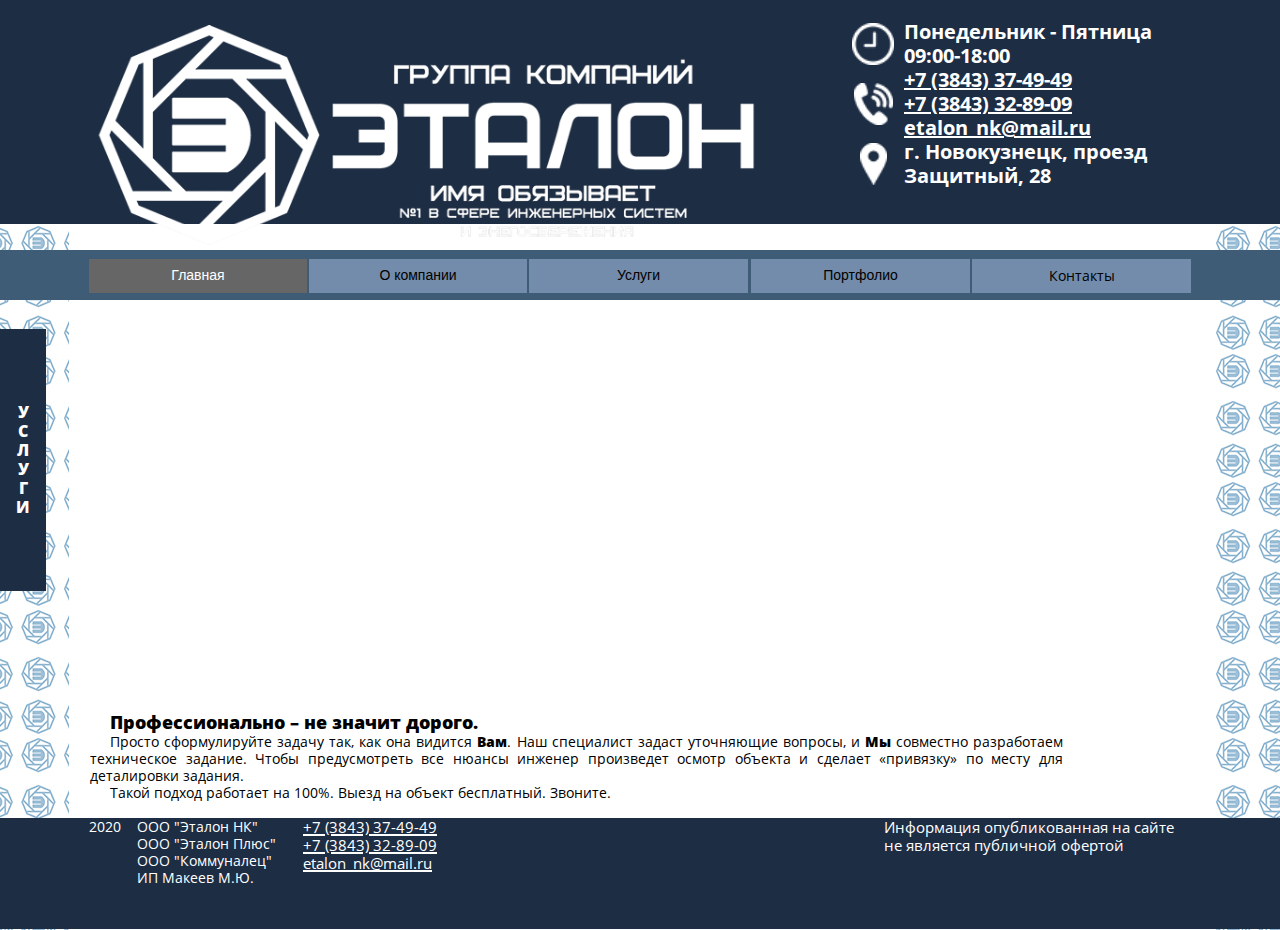
==== commit 0e3734da: "Upd030420_1" ====
--- a/index.html
+++ b/index.html
@@ -17,18 +17,34 @@
   <title>ГК &quot;Эталон&quot; - Главная</title>
   <!-- CSS -->
   <link rel="stylesheet" type="text/css" href="css/site_global.css?crc=3977125348"/>
-  <link rel="stylesheet" type="text/css" href="css/master_sch-a.css?crc=3793403274"/>
-  <link rel="stylesheet" type="text/css" href="css/index.css?crc=207909276" id="pagesheet"/>
+  <link rel="stylesheet" type="text/css" href="css/master_sch-a.css?crc=4133990077"/>
+  <link rel="stylesheet" type="text/css" href="css/index.css?crc=3990054533" id="pagesheet"/>
   <!-- IE-only CSS -->
   <!--[if lt IE 9]>
-  <link rel="stylesheet" type="text/css" href="css/nomq_preview_master_sch-a.css?crc=351978125"/>
+  <link rel="stylesheet" type="text/css" href="css/nomq_preview_master_sch-a.css?crc=50756812"/>
   <link rel="stylesheet" type="text/css" href="css/nomq_index.css?crc=4006925119" id="nomq_pagesheet"/>
   <![endif]-->
   <!-- JS includes -->
   <!--[if lt IE 9]>
   <script src="scripts/html5shiv.js?crc=4241844378" type="text/javascript"></script>
   <![endif]-->
-    <!--/*
+    <!--custom head HTML-->
+  <!-- Yandex.Metrika counter -->
+<script type="text/javascript" >
+   (function(m,e,t,r,i,k,a){m[i]=m[i]||function(){(m[i].a=m[i].a||[]).push(arguments)};
+   m[i].l=1*new Date();k=e.createElement(t),a=e.getElementsByTagName(t)[0],k.async=1,k.src=r,a.parentNode.insertBefore(k,a)})
+   (window, document, "script", "https://mc.yandex.ru/metrika/tag.js", "ym");
+
+   ym(61537861, "init", {
+        clickmap:true,
+        trackLinks:true,
+        accurateTrackBounce:true,
+        webvisor:true
+   });
+</script>
+<noscript><div><img src="https://mc.yandex.ru/watch/61537861" style="position:absolute; left:-9999px;" alt="" /></div></noscript>
+<!-- /Yandex.Metrika counter -->
+  <!--/*
 
 */
 -->
@@ -212,10 +228,25 @@
     <span class="clearfix grpelem placeholder" data-placeholder-for="pu98238_content"><!-- placeholder node --></span>
    </div>
   </div>
-  <div class="breakpoint" id="bp_1280" data-min-width="1025" data-max-width="1280"><!-- responsive breakpoint node -->
+  <div class="breakpoint" id="bp_1280" data-min-width="1153" data-max-width="1280"><!-- responsive breakpoint node -->
    <div class="clearfix temp_no_id" data-orig-id="page"><!-- group -->
     <div class="clearfix grpelem temp_no_id" data-orig-id="ppu29450-3"><!-- column -->
-     <span class="clearfix colelem placeholder" data-placeholder-for="pu29450-3_content"><!-- placeholder node --></span>
+     <div class="clearfix colelem temp_no_id" data-orig-id="pu29450-3"><!-- group -->
+      <span class="browser_width grpelem placeholder" data-placeholder-for="u29450-3-bw_content"><!-- placeholder node --></span>
+      <span class="nonblock nontext MuseLinkActive museBGSize grpelem placeholder" data-placeholder-for="u102_content"><!-- placeholder node --></span>
+      <div class="clearfix grpelem temp_no_id" data-orig-id="u96295"><!-- group -->
+       <div class="clearfix grpelem temp_no_id" data-orig-id="pu128"><!-- column -->
+        <span class="museBGSize colelem placeholder" data-placeholder-for="u128_content"><!-- placeholder node --></span>
+        <span class="museBGSize colelem placeholder" data-placeholder-for="u140_content"><!-- placeholder node --></span>
+        <span class="museBGSize colelem placeholder" data-placeholder-for="u152_content"><!-- placeholder node --></span>
+       </div>
+       <div class="clearfix grpelem" id="pu164-6"><!-- column -->
+        <span class="clearfix colelem placeholder" data-placeholder-for="u164-6_content"><!-- placeholder node --></span>
+        <span class="ts clearfix colelem placeholder" data-placeholder-for="u168-11_content"><!-- placeholder node --></span>
+        <span class="clearfix colelem placeholder" data-placeholder-for="u172-4_content"><!-- placeholder node --></span>
+       </div>
+      </div>
+     </div>
      <div class="browser_width colelem temp_no_id" data-orig-id="u182-bw">
       <div class="temp_no_id" data-orig-id="u182"><!-- group -->
        <div class="clearfix temp_no_id" data-orig-id="u182_align_to_page">
@@ -265,6 +296,63 @@
       </div>
      </div>
     </nav>
+    <div class="verticalspacer" data-offset-top="0" data-content-above-spacer="299" data-content-below-spacer="235"></div>
+    <span class="clearfix grpelem placeholder" data-placeholder-for="pu98238_content"><!-- placeholder node --></span>
+   </div>
+  </div>
+  <div class="breakpoint" id="bp_1152" data-min-width="1025" data-max-width="1152"><!-- responsive breakpoint node -->
+   <div class="clearfix temp_no_id" data-orig-id="page"><!-- group -->
+    <div class="clearfix grpelem temp_no_id" data-orig-id="ppu29450-3"><!-- column -->
+     <span class="clearfix colelem placeholder" data-placeholder-for="pu29450-3_content"><!-- placeholder node --></span>
+     <div class="browser_width colelem temp_no_id" data-orig-id="u182-bw">
+      <div class="temp_no_id" data-orig-id="u182"><!-- group -->
+       <div class="clearfix temp_no_id" data-orig-id="u182_align_to_page">
+        <nav class="MenuBar clearfix grpelem temp_no_id" data-orig-id="menuu217"><!-- horizontal box -->
+         <div class="MenuItemContainer clearfix grpelem temp_no_id" data-orig-id="u225"><!-- vertical box -->
+          <a class="nonblock nontext MenuItem MenuItemWithSubMenu MuseMenuActive borderbox clearfix colelem temp_no_id" href="index.html" data-orig-id="u226"><!-- horizontal box --><div class="MenuItemLabel NoWrap clearfix grpelem temp_no_id" data-orig-id="u228-4"><!-- content --><span class="placeholder" data-placeholder-for="u228-4_0_content"><!-- placeholder node --></span></div></a>
+         </div>
+         <div class="MenuItemContainer clearfix grpelem temp_no_id" data-orig-id="u15649"><!-- vertical box -->
+          <a class="nonblock nontext MenuItem MenuItemWithSubMenu borderbox clearfix colelem temp_no_id" href="company.html" data-orig-id="u15650"><!-- horizontal box --><div class="MenuItemLabel NoWrap clearfix grpelem temp_no_id" data-orig-id="u15652-4"><!-- content --><span class="placeholder" data-placeholder-for="u15652-4_0_content"><!-- placeholder node --></span></div></a>
+         </div>
+         <div class="MenuItemContainer clearfix grpelem temp_no_id" data-orig-id="u15670"><!-- vertical box -->
+          <a class="nonblock nontext MenuItem MenuItemWithSubMenu borderbox clearfix colelem temp_no_id" href="services.html" data-orig-id="u15671"><!-- horizontal box --><div class="MenuItemLabel NoWrap clearfix grpelem temp_no_id" data-orig-id="u15672-4"><!-- content --><span class="placeholder" data-placeholder-for="u15672-4_0_content"><!-- placeholder node --></span></div></a>
+         </div>
+         <div class="MenuItemContainer clearfix grpelem temp_no_id" data-orig-id="u15896"><!-- vertical box -->
+          <a class="nonblock nontext MenuItem MenuItemWithSubMenu borderbox clearfix colelem temp_no_id" href="portfolio.html" data-orig-id="u15897"><!-- horizontal box --><div class="MenuItemLabel NoWrap clearfix grpelem temp_no_id" data-orig-id="u15900-4"><!-- content --><span class="placeholder" data-placeholder-for="u15900-4_0_content"><!-- placeholder node --></span></div></a>
+         </div>
+         <div class="MenuItemContainer clearfix grpelem temp_no_id" data-orig-id="u16085"><!-- vertical box -->
+          <a class="nonblock nontext MenuItem MenuItemWithSubMenu borderbox clearfix colelem temp_no_id" href="contacts.html" data-orig-id="u16086"><!-- horizontal box --><div class="MenuItemLabel NoWrap clearfix grpelem temp_no_id" data-orig-id="u16089-4"><!-- content --><span class="placeholder" data-placeholder-for="u16089-4_0_content"><!-- placeholder node --></span></div></a>
+         </div>
+        </nav>
+       </div>
+      </div>
+     </div>
+    </div>
+    <nav class="MenuBar clearfix temp_no_id" data-orig-id="menuu10044"><!-- vertical box -->
+     <div class="MenuItemContainer clearfix colelem temp_no_id" data-orig-id="u10045"><!-- horizontal box -->
+      <div class="MenuItem MenuItemWithSubMenu clearfix grpelem temp_no_id" data-orig-id="u10046"><!-- horizontal box -->
+       <div class="MenuItemLabel clearfix grpelem temp_no_id" data-orig-id="u10049-14"><!-- content -->
+        <span class="placeholder" data-placeholder-for="u10049-14_0_content"><!-- placeholder node --></span>
+        <span class="placeholder" data-placeholder-for="u10049-14_1_content"><!-- placeholder node --></span>
+        <span class="placeholder" data-placeholder-for="u10049-14_2_content"><!-- placeholder node --></span>
+        <span class="placeholder" data-placeholder-for="u10049-14_3_content"><!-- placeholder node --></span>
+        <span class="placeholder" data-placeholder-for="u10049-14_4_content"><!-- placeholder node --></span>
+        <span class="placeholder" data-placeholder-for="u10049-14_5_content"><!-- placeholder node --></span>
+       </div>
+      </div>
+      <div class="SubMenu MenuLevel1 clearfix temp_no_id" data-orig-id="u10050"><!-- vertical box -->
+       <ul class="SubMenuView clearfix colelem temp_no_id" data-orig-id="u10051"><!-- vertical box -->
+        <li class="MenuItemContainer clearfix colelem temp_no_id" data-orig-id="u10236"><!-- horizontal box --><a class="nonblock nontext MenuItem MenuItemWithSubMenu clearfix grpelem temp_no_id" href="assembling.html" data-orig-id="u10238"><!-- horizontal box --><div class="MenuItemLabel clearfix grpelem temp_no_id" data-orig-id="u10242-4"><!-- content --><span class="placeholder" data-placeholder-for="u10242-4_0_content"><!-- placeholder node --></span></div></a><div class="SubMenu MenuLevel2 clearfix temp_no_id" data-orig-id="u10246"><!-- vertical box --><ul class="SubMenuView clearfix colelem temp_no_id" data-orig-id="u10248"><!-- vertical box --><li class="MenuItemContainer clearfix colelem temp_no_id" data-orig-id="u12932"><!-- horizontal box --><a class="nonblock nontext MenuItem MenuItemWithSubMenu clearfix grpelem temp_no_id" href="teplosnab.html" data-orig-id="u12935"><!-- horizontal box --><div class="MenuItemLabel clearfix grpelem temp_no_id" data-orig-id="u12941-4"><!-- content --><span class="placeholder" data-placeholder-for="u12941-4_0_content"><!-- placeholder node --></span></div></a></li><li class="MenuItemContainer clearfix colelem temp_no_id" data-orig-id="u88175"><!-- horizontal box --><a class="nonblock nontext MenuItem MenuItemWithSubMenu clearfix grpelem temp_no_id" href="vodosnab.html" data-orig-id="u88178"><!-- horizontal box --><div class="MenuItemLabel clearfix grpelem temp_no_id" data-orig-id="u88180-4"><!-- content --><span class="placeholder" data-placeholder-for="u88180-4_0_content"><!-- placeholder node --></span></div></a></li><li class="MenuItemContainer clearfix colelem temp_no_id" data-orig-id="u88316"><!-- horizontal box --><a class="nonblock nontext MenuItem MenuItemWithSubMenu clearfix grpelem temp_no_id" href="vnutr.html" data-orig-id="u88319"><!-- horizontal box --><div class="MenuItemLabel clearfix grpelem temp_no_id" data-orig-id="u88322-4"><!-- content --><span class="placeholder" data-placeholder-for="u88322-4_0_content"><!-- placeholder node --></span></div></a></li><li class="MenuItemContainer clearfix colelem temp_no_id" data-orig-id="u104427"><!-- horizontal box --><a class="nonblock nontext MenuItem MenuItemWithSubMenu clearfix grpelem temp_no_id" href="itp.html" data-orig-id="u104428"><!-- horizontal box --><div class="MenuItemLabel clearfix grpelem temp_no_id" data-orig-id="u104429-4"><!-- content --><span class="placeholder" data-placeholder-for="u104429-4_0_content"><!-- placeholder node --></span></div></a></li></ul></div></li>
+        <li class="MenuItemContainer clearfix colelem temp_no_id" data-orig-id="u12772"><!-- horizontal box --><div class="MenuItem MenuItemWithSubMenu clearfix grpelem temp_no_id" data-orig-id="u12773"><!-- horizontal box --><div class="MenuItemLabel clearfix grpelem temp_no_id" data-orig-id="u12774-4"><!-- content --><span class="placeholder" data-placeholder-for="u12774-4_0_content"><!-- placeholder node --></span></div></div></li>
+        <li class="MenuItemContainer clearfix colelem temp_no_id" data-orig-id="u10300"><!-- horizontal box --><div class="MenuItem MenuItemWithSubMenu clearfix grpelem temp_no_id" data-orig-id="u10303"><!-- horizontal box --><div class="MenuItemLabel clearfix grpelem temp_no_id" data-orig-id="u10306-4"><!-- content --><span class="placeholder" data-placeholder-for="u10306-4_0_content"><!-- placeholder node --></span></div></div></li>
+        <li class="MenuItemContainer clearfix colelem temp_no_id" data-orig-id="u10335"><!-- horizontal box --><div class="MenuItem MenuItemWithSubMenu clearfix grpelem temp_no_id" data-orig-id="u10338"><!-- horizontal box --><div class="MenuItemLabel clearfix grpelem temp_no_id" data-orig-id="u10339-4"><!-- content --><span class="placeholder" data-placeholder-for="u10339-4_0_content"><!-- placeholder node --></span></div></div></li>
+        <li class="MenuItemContainer clearfix colelem temp_no_id" data-orig-id="u10370"><!-- horizontal box --><div class="MenuItem MenuItemWithSubMenu clearfix grpelem temp_no_id" data-orig-id="u10371"><!-- horizontal box --><div class="MenuItemLabel clearfix grpelem temp_no_id" data-orig-id="u10374-4"><!-- content --><span class="placeholder" data-placeholder-for="u10374-4_0_content"><!-- placeholder node --></span></div></div></li>
+        <li class="MenuItemContainer clearfix colelem temp_no_id" data-orig-id="u10405"><!-- horizontal box --><div class="MenuItem MenuItemWithSubMenu clearfix grpelem temp_no_id" data-orig-id="u10408"><!-- horizontal box --><div class="MenuItemLabel clearfix grpelem temp_no_id" data-orig-id="u10410-4"><!-- content --><span class="placeholder" data-placeholder-for="u10410-4_0_content"><!-- placeholder node --></span></div></div></li>
+        <li class="MenuItemContainer clearfix colelem temp_no_id" data-orig-id="u10440"><!-- horizontal box --><a class="nonblock nontext MenuItem MenuItemWithSubMenu clearfix grpelem temp_no_id" href="project.html" data-orig-id="u10443"><!-- horizontal box --><div class="MenuItemLabel clearfix grpelem temp_no_id" data-orig-id="u10446-4"><!-- content --><span class="placeholder" data-placeholder-for="u10446-4_0_content"><!-- placeholder node --></span></div></a></li>
+       </ul>
+      </div>
+     </div>
+    </nav>
     <div class="verticalspacer" data-offset-top="0" data-content-above-spacer="273" data-content-below-spacer="235"></div>
     <span class="clearfix grpelem placeholder" data-placeholder-for="pu98238_content"><!-- placeholder node --></span>
    </div>
@@ -314,7 +402,7 @@
        <span class="museBGSize colelem placeholder" data-placeholder-for="u140_content"><!-- placeholder node --></span>
        <span class="museBGSize colelem placeholder" data-placeholder-for="u152_content"><!-- placeholder node --></span>
       </div>
-      <div class="clearfix grpelem" id="pu164-6"><!-- column -->
+      <div class="clearfix grpelem temp_no_id" data-orig-id="pu164-6"><!-- column -->
        <span class="clearfix colelem placeholder" data-placeholder-for="u164-6_content"><!-- placeholder node --></span>
        <span class="ts clearfix colelem placeholder" data-placeholder-for="u168-11_content"><!-- placeholder node --></span>
        <span class="clearfix colelem placeholder" data-placeholder-for="u172-4_content"><!-- placeholder node --></span>
@@ -585,7 +673,7 @@
 Muse.Utils.resizeHeight('.browser_width');/* resize height */
 Muse.Utils.requestAnimationFrame(function() { $('body').addClass('initialized'); });/* mark body as initialized */
 Muse.Utils.makeButtonsVisibleAfterSettingMinWidth();/* body */
-Muse.Utils.initWidget('.MenuBar', ['#bp_infinity', '#bp_1366', '#bp_1280', '#bp_1024', '#bp_960', '#bp_768', '#bp_640', '#bp_480', '#bp_320'], function(elem) { return $(elem).museMenu(); });/* unifiedNavBar */
+Muse.Utils.initWidget('.MenuBar', ['#bp_infinity', '#bp_1366', '#bp_1280', '#bp_1152', '#bp_1024', '#bp_960', '#bp_768', '#bp_640', '#bp_480', '#bp_320'], function(elem) { return $(elem).museMenu(); });/* unifiedNavBar */
 Muse.Utils.fullPage('#page');/* 100% height page */
 $( '.breakpoint' ).registerBreakpoint();/* Register breakpoints */
 Muse.Utils.transformMarkupToFixBrowserProblems();/* body */
--- a/css/master_sch-a.css
+++ b/css/master_sch-a.css
@@ -1 +1 @@
-#u102{-ms-filter:"progid:DXImageTransform.Microsoft.Alpha(Opacity=100)";filter:alpha(opacity=100);opacity:1;background:transparent url("../images/logo_v2.png?crc=3874348862") no-repeat center center;background-size:contain;}#u182{background-color:#3E5C76;}.MenuItem{cursor:pointer;}#u98238{border-width:0px;background-color:transparent;border-color:transparent;}#u98239-15{background-color:transparent;text-align:justify;text-indent:20px;}#u98239-4{color:#FFFFFF;line-height:0px;font-family:Verdana, Tahoma, Geneva, sans-serif;}#u98239-2{color:#000000;font-weight:800;line-height:22px;font-family:'__Open Sans_5';font-size:18px;}#u98239-3{line-height:17px;}#u98239-6,#u98239-8{font-family:'__Open Sans_5';font-weight:800;}#u98239-10,#u98239-12{font-family:'__Open Sans_5';font-weight:400;}#u98239,#u98239-13{font-family:Verdana, Tahoma, Geneva, sans-serif;}#u29450-3,#u6612{background-color:#1D2D44;}#u925-4,#u921-10{color:#FFFFFF;font-weight:400;font-family:'__Open Sans_5';font-size:14px;background-color:transparent;}#u929-4{color:#FFFFFF;line-height:18px;font-size:15px;font-weight:400;font-family:'__Open Sans_5';background-color:transparent;}#u929-2{padding-left:5px;}@media (min-width: 1367px), print{#u128{opacity:1;-ms-filter:"progid:DXImageTransform.Microsoft.Alpha(Opacity=100)";filter:alpha(opacity=100);background:transparent url("../images/clock_2.png?crc=453181552") no-repeat center center;background-size:contain;}#u164-2{padding-left:5px;}#u164-4{padding-left:5px;}#u140{opacity:1;-ms-filter:"progid:DXImageTransform.Microsoft.Alpha(Opacity=100)";filter:alpha(opacity=100);background:transparent url("../images/phone_2.png?crc=3782065018") no-repeat center center;background-size:contain;}#u168-3{padding-left:5px;}#u168-6{padding-left:5px;}#u168-9{padding-left:5px;}#u168,#u168-4,#u168-7{font-family:'__Open Sans_5';font-weight:700;}#u152{opacity:1;-ms-filter:"progid:DXImageTransform.Microsoft.Alpha(Opacity=100)";filter:alpha(opacity=100);background:transparent url("../images/postion_2.png?crc=204371497") no-repeat center center;background-size:contain;}#u164-6,#u172-4{background-color:transparent;color:#FFFFFF;font-size:20px;line-height:24px;font-family:'__Open Sans_5';font-weight:700;}#u172-2{padding-left:5px;}#u226{background-color:#748CAB;}#u226:hover{background-color:#999999;}#u226:active{background-color:#6B6B6B;}#u228-4{border-width:0px;border-color:transparent;background-color:transparent;text-align:center;color:#000000;font-family:Verdana, Tahoma, Geneva, sans-serif;}#u15650{background-color:#748CAB;}#u15650:hover{background-color:#999999;}#u15650:active{background-color:#6B6B6B;}#u15652-4{border-width:0px;border-color:transparent;background-color:transparent;text-align:center;color:#000000;font-family:Verdana, Tahoma, Geneva, sans-serif;}#u15671{background-color:#748CAB;}#u15671:hover{background-color:#999999;}#u15671:active{background-color:#6B6B6B;}#u15672-4{border-width:0px;border-color:transparent;background-color:transparent;text-align:center;color:#000000;font-family:Verdana, Tahoma, Geneva, sans-serif;}#u15897{background-color:#748CAB;}#u15897:hover{background-color:#999999;}#u15897:active{background-color:#6B6B6B;}#u15900-4{border-width:0px;border-color:transparent;background-color:transparent;text-align:center;color:#000000;font-family:Verdana, Tahoma, Geneva, sans-serif;}#u16086{background-color:#748CAB;}#u16086:hover{background-color:#999999;}#u16086:active{background-color:#6B6B6B;}#u16089-4{border-width:0px;border-color:transparent;background-color:transparent;color:#000000;text-align:center;font-family:'__Open Sans_5';font-weight:400;}#u226.MuseMenuActive #u228-4 p,#u15650.MuseMenuActive #u15652-4 p,#u15671.MuseMenuActive #u15672-4 p,#u15897.MuseMenuActive #u15900-4 p,#u16086.MuseMenuActive #u16089-4 p{color:#FFFFFF;visibility:inherit;font-family:Helvetica, Helvetica Neue, Arial, sans-serif;}#u10046{background-color:#1D2D44;}#u10046:hover{background-color:#748CAB;}#u10046:active{background-color:#6B6B6B;}#u10049-14{border-width:0px;border-color:transparent;background-color:transparent;color:#FFFFFF;font-size:16px;text-align:center;line-height:19px;font-family:'__Open Sans_5';font-weight:800;}#u96295,#menuu217,#menuu10044,#u10051{border-width:0px;border-color:transparent;background-color:transparent;}#u10238{border-color:#777777;background-color:#748CAB;}#u10238:hover{background-color:#3E5C76;}#u10242-4{background-color:transparent;font-size:14px;text-align:center;font-family:'__Open Sans_5';font-weight:400;}#u12935{border-style:solid;border-width:1px;border-color:#777777;background-color:#748CAB;}#u12935:hover{background-color:#3E5C76;}#u12941-4{background-color:transparent;font-size:14px;text-align:center;font-family:'__Open Sans_5';font-weight:400;}#u88178{border-style:solid;border-width:1px;border-color:#777777;background-color:#748CAB;}#u88178:hover{background-color:#3E5C76;}#u88180-4{background-color:transparent;font-size:14px;text-align:center;font-family:'__Open Sans_5';font-weight:400;}#u88319{border-style:solid;border-width:1px;border-color:#777777;background-color:#748CAB;}#u88319:hover{background-color:#3E5C76;}#u88322-4{background-color:transparent;font-size:14px;text-align:center;font-family:'__Open Sans_5';font-weight:400;}#u104428{border-style:solid;border-width:1px;border-color:#777777;background-color:#748CAB;}#u104428:hover{background-color:#3E5C76;}#u104429-4{background-color:transparent;font-size:14px;text-align:center;font-family:'__Open Sans_5';font-weight:400;}#u12773{border-color:#777777;background-color:#748CAB;}#u12773:hover{background-color:#3E5C76;}#u12774-4{background-color:transparent;font-size:14px;text-align:center;font-family:'__Open Sans_5';font-weight:400;}#u10303{border-color:#777777;background-color:#748CAB;}#u10303:hover{background-color:#3E5C76;}#u10306-4{background-color:transparent;font-size:14px;text-align:center;font-family:'__Open Sans_5';font-weight:400;}#u10338{border-color:#777777;background-color:#748CAB;}#u10338:hover{background-color:#3E5C76;}#u10339-4{background-color:transparent;font-size:14px;text-align:center;font-family:'__Open Sans_5';font-weight:400;}#u10371{border-color:#777777;background-color:#748CAB;}#u10371:hover{background-color:#3E5C76;}#u10374-4{background-color:transparent;font-size:14px;text-align:center;font-family:'__Open Sans_5';font-weight:400;}#u10408{border-color:#777777;background-color:#748CAB;}#u10408:hover{background-color:#3E5C76;}#u10410-4{background-color:transparent;font-size:14px;text-align:center;font-family:'__Open Sans_5';font-weight:400;}#u225,#u15649,#u15670,#u15896,#u16085,#u10045,#u10050,#u10236,#u10246,#u10248,#u12932,#u88175,#u88316,#u104427,#u12772,#u10300,#u10335,#u10370,#u10405,#u10440{background-color:transparent;}#u10443{border-color:#777777;background-color:#748CAB;}#u10443:hover{background-color:#3E5C76;}#u226.MuseMenuActive,#u15650.MuseMenuActive,#u15671.MuseMenuActive,#u15897.MuseMenuActive,#u16086.MuseMenuActive,#u10046.MuseMenuActive,#u10238.MuseMenuActive,#u12935.MuseMenuActive,#u88178.MuseMenuActive,#u88319.MuseMenuActive,#u104428.MuseMenuActive,#u12773.MuseMenuActive,#u10303.MuseMenuActive,#u10338.MuseMenuActive,#u10371.MuseMenuActive,#u10408.MuseMenuActive,#u10443.MuseMenuActive{background-color:#666666;}#u10446-4{background-color:transparent;font-size:14px;text-align:center;font-family:'__Open Sans_5';font-weight:400;}#u168-11,#u96177-11{background-color:transparent;color:#FFFFFF;font-size:20px;line-height:24px;font-family:Verdana, Tahoma, Geneva, sans-serif;}#u96177-3{padding-left:5px;line-height:0px;}#u96177-6{padding-left:5px;line-height:0px;}#u96177-9{padding-left:5px;line-height:0px;}#u96177,#u96177-4,#u96177-7{font-size:15px;font-family:'__Open Sans_5';font-weight:400;line-height:18px;}}@media (min-width: 1281px) and (max-width: 1366px){#u128{opacity:1;-ms-filter:"progid:DXImageTransform.Microsoft.Alpha(Opacity=100)";filter:alpha(opacity=100);background:transparent url("../images/clock_2.png?crc=453181552") no-repeat center center;background-size:contain;}#u164-2{padding-left:5px;}#u164-4{padding-left:5px;}#u140{opacity:1;-ms-filter:"progid:DXImageTransform.Microsoft.Alpha(Opacity=100)";filter:alpha(opacity=100);background:transparent url("../images/phone_2.png?crc=3782065018") no-repeat center center;background-size:contain;}#u168-3{padding-left:5px;}#u168-6{padding-left:5px;}#u168-9{padding-left:5px;}#u168,#u168-4,#u168-7{font-family:'__Open Sans_5';font-weight:700;}#u152{opacity:1;-ms-filter:"progid:DXImageTransform.Microsoft.Alpha(Opacity=100)";filter:alpha(opacity=100);background:transparent url("../images/postion_2.png?crc=204371497") no-repeat center center;background-size:contain;}#u164-6,#u172-4{background-color:transparent;color:#FFFFFF;font-size:20px;line-height:24px;font-family:'__Open Sans_5';font-weight:700;}#u172-2{padding-left:5px;}#u226{background-color:#748CAB;}#u226:hover{background-color:#999999;}#u226:active{background-color:#6B6B6B;}#u228-4{border-width:0px;border-color:transparent;background-color:transparent;text-align:center;color:#000000;font-family:Verdana, Tahoma, Geneva, sans-serif;}#u15650{background-color:#748CAB;}#u15650:hover{background-color:#999999;}#u15650:active{background-color:#6B6B6B;}#u15652-4{border-width:0px;border-color:transparent;background-color:transparent;text-align:center;color:#000000;font-family:Verdana, Tahoma, Geneva, sans-serif;}#u15671{background-color:#748CAB;}#u15671:hover{background-color:#999999;}#u15671:active{background-color:#6B6B6B;}#u15672-4{border-width:0px;border-color:transparent;background-color:transparent;text-align:center;color:#000000;font-family:Verdana, Tahoma, Geneva, sans-serif;}#u15897{background-color:#748CAB;}#u15897:hover{background-color:#999999;}#u15897:active{background-color:#6B6B6B;}#u15900-4{border-width:0px;border-color:transparent;background-color:transparent;text-align:center;color:#000000;font-family:Verdana, Tahoma, Geneva, sans-serif;}#u16086{background-color:#748CAB;}#u16086:hover{background-color:#999999;}#u16086:active{background-color:#6B6B6B;}#u16089-4{border-width:0px;border-color:transparent;background-color:transparent;color:#000000;text-align:center;font-family:'__Open Sans_5';font-weight:400;}#u226.MuseMenuActive #u228-4 p,#u15650.MuseMenuActive #u15652-4 p,#u15671.MuseMenuActive #u15672-4 p,#u15897.MuseMenuActive #u15900-4 p,#u16086.MuseMenuActive #u16089-4 p{color:#FFFFFF;visibility:inherit;font-family:Helvetica, Helvetica Neue, Arial, sans-serif;}#u10046{background-color:#1D2D44;}#u10046:hover{background-color:#748CAB;}#u10046:active{background-color:#6B6B6B;}#u10049-14{border-width:0px;border-color:transparent;background-color:transparent;color:#FFFFFF;font-size:16px;text-align:center;line-height:19px;font-family:'__Open Sans_5';font-weight:800;}#u96295,#menuu217,#menuu10044,#u10051{border-width:0px;border-color:transparent;background-color:transparent;}#u10238{border-color:#777777;background-color:#748CAB;}#u10238:hover{background-color:#3E5C76;}#u10242-4{background-color:transparent;font-size:14px;text-align:center;font-family:'__Open Sans_5';font-weight:400;}#u12935{border-style:solid;border-width:1px;border-color:#777777;background-color:#748CAB;}#u12935:hover{background-color:#3E5C76;}#u12941-4{background-color:transparent;font-size:14px;text-align:center;font-family:'__Open Sans_5';font-weight:400;}#u88178{border-style:solid;border-width:1px;border-color:#777777;background-color:#748CAB;}#u88178:hover{background-color:#3E5C76;}#u88180-4{background-color:transparent;font-size:14px;text-align:center;font-family:'__Open Sans_5';font-weight:400;}#u88319{border-style:solid;border-width:1px;border-color:#777777;background-color:#748CAB;}#u88319:hover{background-color:#3E5C76;}#u88322-4{background-color:transparent;font-size:14px;text-align:center;font-family:'__Open Sans_5';font-weight:400;}#u104428{border-style:solid;border-width:1px;border-color:#777777;background-color:#748CAB;}#u104428:hover{background-color:#3E5C76;}#u104429-4{background-color:transparent;font-size:14px;text-align:center;font-family:'__Open Sans_5';font-weight:400;}#u12773{border-color:#777777;background-color:#748CAB;}#u12773:hover{background-color:#3E5C76;}#u12774-4{background-color:transparent;font-size:14px;text-align:center;font-family:'__Open Sans_5';font-weight:400;}#u10303{border-color:#777777;background-color:#748CAB;}#u10303:hover{background-color:#3E5C76;}#u10306-4{background-color:transparent;font-size:14px;text-align:center;font-family:'__Open Sans_5';font-weight:400;}#u10338{border-color:#777777;background-color:#748CAB;}#u10338:hover{background-color:#3E5C76;}#u10339-4{background-color:transparent;font-size:14px;text-align:center;font-family:'__Open Sans_5';font-weight:400;}#u10371{border-color:#777777;background-color:#748CAB;}#u10371:hover{background-color:#3E5C76;}#u10374-4{background-color:transparent;font-size:14px;text-align:center;font-family:'__Open Sans_5';font-weight:400;}#u10408{border-color:#777777;background-color:#748CAB;}#u10408:hover{background-color:#3E5C76;}#u10410-4{background-color:transparent;font-size:14px;text-align:center;font-family:'__Open Sans_5';font-weight:400;}#u225,#u15649,#u15670,#u15896,#u16085,#u10045,#u10050,#u10236,#u10246,#u10248,#u12932,#u88175,#u88316,#u104427,#u12772,#u10300,#u10335,#u10370,#u10405,#u10440{background-color:transparent;}#u10443{border-color:#777777;background-color:#748CAB;}#u10443:hover{background-color:#3E5C76;}#u226.MuseMenuActive,#u15650.MuseMenuActive,#u15671.MuseMenuActive,#u15897.MuseMenuActive,#u16086.MuseMenuActive,#u10046.MuseMenuActive,#u10238.MuseMenuActive,#u12935.MuseMenuActive,#u88178.MuseMenuActive,#u88319.MuseMenuActive,#u104428.MuseMenuActive,#u12773.MuseMenuActive,#u10303.MuseMenuActive,#u10338.MuseMenuActive,#u10371.MuseMenuActive,#u10408.MuseMenuActive,#u10443.MuseMenuActive{background-color:#666666;}#u10446-4{background-color:transparent;font-size:14px;text-align:center;font-family:'__Open Sans_5';font-weight:400;}#u168-11,#u96177-11{background-color:transparent;color:#FFFFFF;font-size:20px;line-height:24px;font-family:Verdana, Tahoma, Geneva, sans-serif;}#u96177-3{padding-left:5px;line-height:0px;}#u96177-6{padding-left:5px;line-height:0px;}#u96177-9{padding-left:5px;line-height:0px;}#u96177,#u96177-4,#u96177-7{font-size:15px;font-family:'__Open Sans_5';font-weight:400;line-height:18px;}}@media (min-width: 1025px) and (max-width: 1280px){#u128{opacity:1;-ms-filter:"progid:DXImageTransform.Microsoft.Alpha(Opacity=100)";filter:alpha(opacity=100);background:transparent url("../images/clock_2.png?crc=453181552") no-repeat center center;background-size:contain;}#u164-2{padding-left:5px;}#u164-4{padding-left:5px;}#u140{opacity:1;-ms-filter:"progid:DXImageTransform.Microsoft.Alpha(Opacity=100)";filter:alpha(opacity=100);background:transparent url("../images/phone_2.png?crc=3782065018") no-repeat center center;background-size:contain;}#u168-3{padding-left:5px;}#u168-6{padding-left:5px;}#u168-9{padding-left:5px;}#u168,#u168-4,#u168-7{font-family:'__Open Sans_5';font-weight:700;}#u152{opacity:1;-ms-filter:"progid:DXImageTransform.Microsoft.Alpha(Opacity=100)";filter:alpha(opacity=100);background:transparent url("../images/postion_2.png?crc=204371497") no-repeat center center;background-size:contain;}#u164-6,#u172-4{background-color:transparent;color:#FFFFFF;font-size:20px;line-height:24px;font-family:'__Open Sans_5';font-weight:700;}#u172-2{padding-left:5px;}#u226{background-color:#748CAB;}#u226:hover{background-color:#999999;}#u226:active{background-color:#6B6B6B;}#u228-4{border-width:0px;border-color:transparent;background-color:transparent;text-align:center;color:#000000;font-family:Verdana, Tahoma, Geneva, sans-serif;}#u15650{background-color:#748CAB;}#u15650:hover{background-color:#999999;}#u15650:active{background-color:#6B6B6B;}#u15652-4{border-width:0px;border-color:transparent;background-color:transparent;text-align:center;color:#000000;font-family:Verdana, Tahoma, Geneva, sans-serif;}#u15671{background-color:#748CAB;}#u15671:hover{background-color:#999999;}#u15671:active{background-color:#6B6B6B;}#u15672-4{border-width:0px;border-color:transparent;background-color:transparent;text-align:center;color:#000000;font-family:Verdana, Tahoma, Geneva, sans-serif;}#u15897{background-color:#748CAB;}#u15897:hover{background-color:#999999;}#u15897:active{background-color:#6B6B6B;}#u15900-4{border-width:0px;border-color:transparent;background-color:transparent;text-align:center;color:#000000;font-family:Verdana, Tahoma, Geneva, sans-serif;}#u16086{background-color:#748CAB;}#u16086:hover{background-color:#999999;}#u16086:active{background-color:#6B6B6B;}#u16089-4{border-width:0px;border-color:transparent;background-color:transparent;color:#000000;text-align:center;font-family:'__Open Sans_5';font-weight:400;}#u226.MuseMenuActive #u228-4 p,#u15650.MuseMenuActive #u15652-4 p,#u15671.MuseMenuActive #u15672-4 p,#u15897.MuseMenuActive #u15900-4 p,#u16086.MuseMenuActive #u16089-4 p{color:#FFFFFF;visibility:inherit;font-family:Helvetica, Helvetica Neue, Arial, sans-serif;}#u10046{background-color:#1D2D44;}#u10046:hover{background-color:#748CAB;}#u10046:active{background-color:#6B6B6B;}#u10049-14{border-width:0px;border-color:transparent;background-color:transparent;color:#FFFFFF;font-size:16px;text-align:center;line-height:19px;font-family:'__Open Sans_5';font-weight:800;}#u96295,#menuu217,#menuu10044,#u10051{border-width:0px;border-color:transparent;background-color:transparent;}#u10238{border-color:#777777;background-color:#748CAB;}#u10238:hover{background-color:#3E5C76;}#u10242-4{background-color:transparent;font-size:14px;text-align:center;font-family:'__Open Sans_5';font-weight:400;}#u12935{border-style:solid;border-width:1px;border-color:#777777;background-color:#748CAB;}#u12935:hover{background-color:#3E5C76;}#u12941-4{background-color:transparent;font-size:14px;text-align:center;font-family:'__Open Sans_5';font-weight:400;}#u88178{border-style:solid;border-width:1px;border-color:#777777;background-color:#748CAB;}#u88178:hover{background-color:#3E5C76;}#u88180-4{background-color:transparent;font-size:14px;text-align:center;font-family:'__Open Sans_5';font-weight:400;}#u88319{border-style:solid;border-width:1px;border-color:#777777;background-color:#748CAB;}#u88319:hover{background-color:#3E5C76;}#u88322-4{background-color:transparent;font-size:14px;text-align:center;font-family:'__Open Sans_5';font-weight:400;}#u104428{border-style:solid;border-width:1px;border-color:#777777;background-color:#748CAB;}#u104428:hover{background-color:#3E5C76;}#u104429-4{background-color:transparent;font-size:14px;text-align:center;font-family:'__Open Sans_5';font-weight:400;}#u12773{border-color:#777777;background-color:#748CAB;}#u12773:hover{background-color:#3E5C76;}#u12774-4{background-color:transparent;font-size:14px;text-align:center;font-family:'__Open Sans_5';font-weight:400;}#u10303{border-color:#777777;background-color:#748CAB;}#u10303:hover{background-color:#3E5C76;}#u10306-4{background-color:transparent;font-size:14px;text-align:center;font-family:'__Open Sans_5';font-weight:400;}#u10338{border-color:#777777;background-color:#748CAB;}#u10338:hover{background-color:#3E5C76;}#u10339-4{background-color:transparent;font-size:14px;text-align:center;font-family:'__Open Sans_5';font-weight:400;}#u10371{border-color:#777777;background-color:#748CAB;}#u10371:hover{background-color:#3E5C76;}#u10374-4{background-color:transparent;font-size:14px;text-align:center;font-family:'__Open Sans_5';font-weight:400;}#u10408{border-color:#777777;background-color:#748CAB;}#u10408:hover{background-color:#3E5C76;}#u10410-4{background-color:transparent;font-size:14px;text-align:center;font-family:'__Open Sans_5';font-weight:400;}#u225,#u15649,#u15670,#u15896,#u16085,#u10045,#u10050,#u10236,#u10246,#u10248,#u12932,#u88175,#u88316,#u104427,#u12772,#u10300,#u10335,#u10370,#u10405,#u10440{background-color:transparent;}#u10443{border-color:#777777;background-color:#748CAB;}#u10443:hover{background-color:#3E5C76;}#u226.MuseMenuActive,#u15650.MuseMenuActive,#u15671.MuseMenuActive,#u15897.MuseMenuActive,#u16086.MuseMenuActive,#u10046.MuseMenuActive,#u10238.MuseMenuActive,#u12935.MuseMenuActive,#u88178.MuseMenuActive,#u88319.MuseMenuActive,#u104428.MuseMenuActive,#u12773.MuseMenuActive,#u10303.MuseMenuActive,#u10338.MuseMenuActive,#u10371.MuseMenuActive,#u10408.MuseMenuActive,#u10443.MuseMenuActive{background-color:#666666;}#u10446-4{background-color:transparent;font-size:14px;text-align:center;font-family:'__Open Sans_5';font-weight:400;}#u168-11,#u96177-11{background-color:transparent;color:#FFFFFF;font-size:20px;line-height:24px;font-family:Verdana, Tahoma, Geneva, sans-serif;}#u96177-3{padding-left:5px;line-height:0px;}#u96177-6{padding-left:5px;line-height:0px;}#u96177-9{padding-left:5px;line-height:0px;}#u96177,#u96177-4,#u96177-7{font-size:15px;font-family:'__Open Sans_5';font-weight:400;line-height:18px;}}@media (min-width: 961px) and (max-width: 1024px){#u128{opacity:1;-ms-filter:"progid:DXImageTransform.Microsoft.Alpha(Opacity=100)";filter:alpha(opacity=100);background:transparent url("../images/clock_2.png?crc=453181552") no-repeat center center;background-size:contain;}#u164-2{padding-left:5px;}#u164-4{padding-left:5px;}#u140{opacity:1;-ms-filter:"progid:DXImageTransform.Microsoft.Alpha(Opacity=100)";filter:alpha(opacity=100);background:transparent url("../images/phone_2.png?crc=3782065018") no-repeat center center;background-size:contain;}#u168-3{padding-left:5px;}#u168-6{padding-left:5px;}#u168-9{padding-left:5px;}#u168,#u168-4,#u168-7{font-family:'__Open Sans_5';font-weight:700;}#u152{opacity:1;-ms-filter:"progid:DXImageTransform.Microsoft.Alpha(Opacity=100)";filter:alpha(opacity=100);background:transparent url("../images/postion_2.png?crc=204371497") no-repeat center center;background-size:contain;}#u164-6,#u172-4{background-color:transparent;color:#FFFFFF;font-size:20px;line-height:24px;font-family:'__Open Sans_5';font-weight:700;}#u172-2{padding-left:5px;}#u96295,#menuu217{border-width:0px;border-color:transparent;background-color:transparent;}#u226{background-color:#748CAB;}#u226:hover{background-color:#999999;}#u226:active{background-color:#6B6B6B;}#u228-4{border-width:0px;border-color:transparent;background-color:transparent;text-align:center;color:#000000;font-family:Verdana, Tahoma, Geneva, sans-serif;}#u15650{background-color:#748CAB;}#u15650:hover{background-color:#999999;}#u15650:active{background-color:#6B6B6B;}#u15652-4{border-width:0px;border-color:transparent;background-color:transparent;text-align:center;color:#000000;font-family:Verdana, Tahoma, Geneva, sans-serif;}#u15671{background-color:#748CAB;}#u15671:hover{background-color:#999999;}#u15671:active{background-color:#6B6B6B;}#u15672-4{border-width:0px;border-color:transparent;background-color:transparent;text-align:center;color:#000000;font-family:Verdana, Tahoma, Geneva, sans-serif;}#u15897{background-color:#748CAB;}#u15897:hover{background-color:#999999;}#u15897:active{background-color:#6B6B6B;}#u15900-4{border-width:0px;border-color:transparent;background-color:transparent;text-align:center;color:#000000;font-family:Verdana, Tahoma, Geneva, sans-serif;}#u225,#u15649,#u15670,#u15896,#u16085{background-color:transparent;}#u16086{background-color:#748CAB;}#u16086:hover{background-color:#999999;}#u16086:active{background-color:#6B6B6B;}#u226.MuseMenuActive,#u15650.MuseMenuActive,#u15671.MuseMenuActive,#u15897.MuseMenuActive,#u16086.MuseMenuActive{background-color:#666666;}#u16089-4{border-width:0px;border-color:transparent;background-color:transparent;color:#000000;text-align:center;font-family:'__Open Sans_5';font-weight:400;}#u226.MuseMenuActive #u228-4 p,#u15650.MuseMenuActive #u15652-4 p,#u15671.MuseMenuActive #u15672-4 p,#u15897.MuseMenuActive #u15900-4 p,#u16086.MuseMenuActive #u16089-4 p{color:#FFFFFF;visibility:inherit;font-family:Helvetica, Helvetica Neue, Arial, sans-serif;}#u168-11,#u96177-11{background-color:transparent;color:#FFFFFF;font-size:20px;line-height:24px;font-family:Verdana, Tahoma, Geneva, sans-serif;}#u96177-3{padding-left:5px;line-height:0px;}#u96177-6{padding-left:5px;line-height:0px;}#u96177-9{padding-left:5px;line-height:0px;}#u96177,#u96177-4,#u96177-7{font-size:15px;font-family:'__Open Sans_5';font-weight:400;line-height:18px;}}@media (min-width: 769px) and (max-width: 960px){#u128{opacity:1;-ms-filter:"progid:DXImageTransform.Microsoft.Alpha(Opacity=100)";filter:alpha(opacity=100);background:transparent url("../images/clock_2.png?crc=453181552") no-repeat center center;background-size:contain;}#u140{opacity:1;-ms-filter:"progid:DXImageTransform.Microsoft.Alpha(Opacity=100)";filter:alpha(opacity=100);background:transparent url("../images/phone_2.png?crc=3782065018") no-repeat center center;background-size:contain;}#u152{opacity:1;-ms-filter:"progid:DXImageTransform.Microsoft.Alpha(Opacity=100)";filter:alpha(opacity=100);background:transparent url("../images/postion_2.png?crc=204371497") no-repeat center center;background-size:contain;}#u164-2{padding-left:5px;}#u164-4{padding-left:5px;}#u168-3{padding-left:5px;}#u168-6{padding-left:5px;}#u168-9{padding-left:5px;}#u168,#u168-4,#u168-7{font-family:'__Open Sans_5';font-weight:700;}#u164-6,#u172-4{background-color:transparent;color:#FFFFFF;font-size:20px;line-height:24px;font-family:'__Open Sans_5';font-weight:700;}#u172-2{padding-left:5px;}#u226{background-color:#748CAB;}#u226:hover{background-color:#999999;}#u226:active{background-color:#6B6B6B;}#u228-4{border-width:0px;border-color:transparent;background-color:transparent;text-align:center;color:#000000;font-family:Verdana, Tahoma, Geneva, sans-serif;}#u15650{background-color:#748CAB;}#u15650:hover{background-color:#999999;}#u15650:active{background-color:#6B6B6B;}#u15652-4{border-width:0px;border-color:transparent;background-color:transparent;text-align:center;color:#000000;font-family:Verdana, Tahoma, Geneva, sans-serif;}#u15671{background-color:#748CAB;}#u15671:hover{background-color:#999999;}#u15671:active{background-color:#6B6B6B;}#u15672-4{border-width:0px;border-color:transparent;background-color:transparent;text-align:center;color:#000000;font-family:Verdana, Tahoma, Geneva, sans-serif;}#u15897{background-color:#748CAB;}#u15897:hover{background-color:#999999;}#u15897:active{background-color:#6B6B6B;}#u15900-4{border-width:0px;border-color:transparent;background-color:transparent;text-align:center;color:#000000;font-family:Verdana, Tahoma, Geneva, sans-serif;}#u16086{background-color:#748CAB;}#u16086:hover{background-color:#999999;}#u16086:active{background-color:#6B6B6B;}#u16089-4{border-width:0px;border-color:transparent;background-color:transparent;color:#000000;text-align:center;font-family:'__Open Sans_5';font-weight:400;}#u226.MuseMenuActive #u228-4 p,#u15650.MuseMenuActive #u15652-4 p,#u15671.MuseMenuActive #u15672-4 p,#u15897.MuseMenuActive #u15900-4 p,#u16086.MuseMenuActive #u16089-4 p{color:#FFFFFF;visibility:inherit;font-family:Helvetica, Helvetica Neue, Arial, sans-serif;}#u10046{background-color:#1D2D44;}#u10046:hover{background-color:#748CAB;}#u10046:active{background-color:#6B6B6B;}#u10049-14{border-width:0px;border-color:transparent;background-color:transparent;color:#FFFFFF;font-size:16px;text-align:center;line-height:19px;font-family:'__Open Sans_5';font-weight:800;}#u96295,#menuu217,#menuu10044,#u10051{border-width:0px;border-color:transparent;background-color:transparent;}#u10238{border-color:#777777;background-color:#748CAB;}#u10238:hover{background-color:#3E5C76;}#u10242-4{background-color:transparent;font-size:14px;text-align:center;font-family:'__Open Sans_5';font-weight:400;}#u12935{border-style:solid;border-width:1px;border-color:#777777;background-color:#748CAB;}#u12935:hover{background-color:#3E5C76;}#u12941-4{background-color:transparent;font-size:14px;text-align:center;font-family:'__Open Sans_5';font-weight:400;}#u88178{border-style:solid;border-width:1px;border-color:#777777;background-color:#748CAB;}#u88178:hover{background-color:#3E5C76;}#u88180-4{background-color:transparent;font-size:14px;text-align:center;font-family:'__Open Sans_5';font-weight:400;}#u88319{border-style:solid;border-width:1px;border-color:#777777;background-color:#748CAB;}#u88319:hover{background-color:#3E5C76;}#u88322-4{background-color:transparent;font-size:14px;text-align:center;font-family:'__Open Sans_5';font-weight:400;}#u104428{border-style:solid;border-width:1px;border-color:#777777;background-color:#748CAB;}#u104428:hover{background-color:#3E5C76;}#u104429-4{background-color:transparent;font-size:14px;text-align:center;font-family:'__Open Sans_5';font-weight:400;}#u12773{border-color:#777777;background-color:#748CAB;}#u12773:hover{background-color:#3E5C76;}#u12774-4{background-color:transparent;font-size:14px;text-align:center;font-family:'__Open Sans_5';font-weight:400;}#u10303{border-color:#777777;background-color:#748CAB;}#u10303:hover{background-color:#3E5C76;}#u10306-4{background-color:transparent;font-size:14px;text-align:center;font-family:'__Open Sans_5';font-weight:400;}#u10338{border-color:#777777;background-color:#748CAB;}#u10338:hover{background-color:#3E5C76;}#u10339-4{background-color:transparent;font-size:14px;text-align:center;font-family:'__Open Sans_5';font-weight:400;}#u10371{border-color:#777777;background-color:#748CAB;}#u10371:hover{background-color:#3E5C76;}#u10374-4{background-color:transparent;font-size:14px;text-align:center;font-family:'__Open Sans_5';font-weight:400;}#u10408{border-color:#777777;background-color:#748CAB;}#u10408:hover{background-color:#3E5C76;}#u10410-4{background-color:transparent;font-size:14px;text-align:center;font-family:'__Open Sans_5';font-weight:400;}#u225,#u15649,#u15670,#u15896,#u16085,#u10045,#u10050,#u10236,#u10246,#u10248,#u12932,#u88175,#u88316,#u104427,#u12772,#u10300,#u10335,#u10370,#u10405,#u10440{background-color:transparent;}#u10443{border-color:#777777;background-color:#748CAB;}#u10443:hover{background-color:#3E5C76;}#u226.MuseMenuActive,#u15650.MuseMenuActive,#u15671.MuseMenuActive,#u15897.MuseMenuActive,#u16086.MuseMenuActive,#u10046.MuseMenuActive,#u10238.MuseMenuActive,#u12935.MuseMenuActive,#u88178.MuseMenuActive,#u88319.MuseMenuActive,#u104428.MuseMenuActive,#u12773.MuseMenuActive,#u10303.MuseMenuActive,#u10338.MuseMenuActive,#u10371.MuseMenuActive,#u10408.MuseMenuActive,#u10443.MuseMenuActive{background-color:#666666;}#u10446-4{background-color:transparent;font-size:14px;text-align:center;font-family:'__Open Sans_5';font-weight:400;}#u168-11,#u96177-11{background-color:transparent;color:#FFFFFF;font-size:20px;line-height:24px;font-family:Verdana, Tahoma, Geneva, sans-serif;}#u96177-3{padding-left:5px;line-height:0px;}#u96177-6{padding-left:5px;line-height:0px;}#u96177-9{padding-left:5px;line-height:0px;}#u96177,#u96177-4,#u96177-7{font-size:15px;font-family:'__Open Sans_5';font-weight:400;line-height:18px;}}@media (min-width: 641px) and (max-width: 768px){#menuu217{border-width:0px;border-color:transparent;background-color:transparent;}#u226{background-color:#748CAB;}#u226:hover{background-color:#999999;}#u226:active{background-color:#6B6B6B;}#u228-4{border-width:0px;border-color:transparent;background-color:transparent;text-align:center;color:#000000;font-family:Verdana, Tahoma, Geneva, sans-serif;}#u15650{background-color:#748CAB;}#u15650:hover{background-color:#999999;}#u15650:active{background-color:#6B6B6B;}#u15652-4{border-width:0px;border-color:transparent;background-color:transparent;text-align:center;color:#000000;font-family:Verdana, Tahoma, Geneva, sans-serif;}#u15671{background-color:#748CAB;}#u15671:hover{background-color:#999999;}#u15671:active{background-color:#6B6B6B;}#u15672-4{border-width:0px;border-color:transparent;background-color:transparent;text-align:center;color:#000000;font-family:Verdana, Tahoma, Geneva, sans-serif;}#u15897{background-color:#748CAB;}#u15897:hover{background-color:#999999;}#u15897:active{background-color:#6B6B6B;}#u15900-4{border-width:0px;border-color:transparent;background-color:transparent;text-align:center;color:#000000;font-family:Verdana, Tahoma, Geneva, sans-serif;}#u225,#u15649,#u15670,#u15896,#u16085{background-color:transparent;}#u16086{background-color:#748CAB;}#u16086:hover{background-color:#999999;}#u16086:active{background-color:#6B6B6B;}#u226.MuseMenuActive,#u15650.MuseMenuActive,#u15671.MuseMenuActive,#u15897.MuseMenuActive,#u16086.MuseMenuActive{background-color:#666666;}#u16089-4{border-width:0px;border-color:transparent;background-color:transparent;color:#000000;text-align:center;font-family:'__Open Sans_5';font-weight:400;}#u226.MuseMenuActive #u228-4 p,#u15650.MuseMenuActive #u15652-4 p,#u15671.MuseMenuActive #u15672-4 p,#u15897.MuseMenuActive #u15900-4 p,#u16086.MuseMenuActive #u16089-4 p{color:#FFFFFF;visibility:inherit;font-family:Helvetica, Helvetica Neue, Arial, sans-serif;}#u96177-11{background-color:transparent;color:#FFFFFF;font-size:20px;line-height:24px;font-family:Verdana, Tahoma, Geneva, sans-serif;}#u96177-3{padding-left:5px;line-height:0px;}#u96177-6{padding-left:5px;line-height:0px;}#u96177-9{padding-left:5px;line-height:0px;}#u96177,#u96177-4,#u96177-7{font-size:15px;font-family:'__Open Sans_5';font-weight:400;line-height:18px;}}@media (min-width: 481px) and (max-width: 640px){#menuu217{border-width:0px;border-color:transparent;background-color:transparent;}#u226{background-color:#748CAB;}#u226:hover{background-color:#999999;}#u226:active{background-color:#6B6B6B;}#u228-4{border-width:0px;border-color:transparent;background-color:transparent;text-align:center;color:#000000;font-family:Verdana, Tahoma, Geneva, sans-serif;}#u15650{background-color:#748CAB;}#u15650:hover{background-color:#999999;}#u15650:active{background-color:#6B6B6B;}#u15652-4{border-width:0px;border-color:transparent;background-color:transparent;text-align:center;color:#000000;font-family:Verdana, Tahoma, Geneva, sans-serif;}#u15671{background-color:#748CAB;}#u15671:hover{background-color:#999999;}#u15671:active{background-color:#6B6B6B;}#u15672-4{border-width:0px;border-color:transparent;background-color:transparent;text-align:center;color:#000000;font-family:Verdana, Tahoma, Geneva, sans-serif;}#u15897{background-color:#748CAB;}#u15897:hover{background-color:#999999;}#u15897:active{background-color:#6B6B6B;}#u15900-4{border-width:0px;border-color:transparent;background-color:transparent;text-align:center;color:#000000;font-family:Verdana, Tahoma, Geneva, sans-serif;}#u225,#u15649,#u15670,#u15896,#u16085{background-color:transparent;}#u16086{background-color:#748CAB;}#u16086:hover{background-color:#999999;}#u16086:active{background-color:#6B6B6B;}#u226.MuseMenuActive,#u15650.MuseMenuActive,#u15671.MuseMenuActive,#u15897.MuseMenuActive,#u16086.MuseMenuActive{background-color:#666666;}#u16089-4{border-width:0px;border-color:transparent;background-color:transparent;color:#000000;text-align:center;font-family:'__Open Sans_5';font-weight:400;}#u226.MuseMenuActive #u228-4 p,#u15650.MuseMenuActive #u15652-4 p,#u15671.MuseMenuActive #u15672-4 p,#u15897.MuseMenuActive #u15900-4 p,#u16086.MuseMenuActive #u16089-4 p{color:#FFFFFF;visibility:inherit;font-family:Helvetica, Helvetica Neue, Arial, sans-serif;}#u96177-11{background-color:transparent;color:#FFFFFF;font-size:20px;line-height:24px;font-family:Verdana, Tahoma, Geneva, sans-serif;}#u96177-3{padding-left:5px;line-height:0px;}#u96177-6{padding-left:5px;line-height:0px;}#u96177-9{padding-left:5px;line-height:0px;}#u96177,#u96177-4,#u96177-7{font-size:15px;font-family:'__Open Sans_5';font-weight:400;line-height:18px;}}@media (min-width: 321px) and (max-width: 480px){#menuu16782{border-width:0px;border-color:transparent;background-color:transparent;}#u16793{background-color:#B2B2B2;}#u16793:hover{background-color:#999999;}#u16793:active{background-color:#6B6B6B;}#u16796-4{border-width:0px;border-color:transparent;background-color:transparent;text-align:center;color:#FFFFFF;font-family:Helvetica, Helvetica Neue, Arial, sans-serif;}#u16784{background-color:#B2B2B2;}#u16784:hover{background-color:#999999;}#u16784:active{background-color:#6B6B6B;}#u16787-4{border-width:0px;border-color:transparent;background-color:transparent;text-align:center;color:#FFFFFF;font-family:Helvetica, Helvetica Neue, Arial, sans-serif;}#u16858{background-color:#B2B2B2;}#u16858:hover{background-color:#999999;}#u16858:active{background-color:#6B6B6B;}#u16859-4{border-width:0px;border-color:transparent;background-color:transparent;text-align:center;color:#FFFFFF;font-family:Helvetica, Helvetica Neue, Arial, sans-serif;}#u16922{background-color:#B2B2B2;}#u16922:hover{background-color:#999999;}#u16922:active{background-color:#6B6B6B;}#u16925-4{border-width:0px;border-color:transparent;background-color:transparent;text-align:center;color:#FFFFFF;font-family:Helvetica, Helvetica Neue, Arial, sans-serif;}#u16790,#u16783,#u16857,#u16919,#u16975{background-color:transparent;}#u16978{background-color:#B2B2B2;}#u16978:hover{background-color:#999999;}#u16978:active{background-color:#6B6B6B;}#u16793.MuseMenuActive,#u16784.MuseMenuActive,#u16858.MuseMenuActive,#u16922.MuseMenuActive,#u16978.MuseMenuActive{background-color:#666666;}#u16979-4{border-width:0px;border-color:transparent;background-color:transparent;text-align:center;color:#FFFFFF;font-family:Helvetica, Helvetica Neue, Arial, sans-serif;}#u16784.MuseMenuActive #u16787-4 p,#u16858.MuseMenuActive #u16859-4 p,#u16922.MuseMenuActive #u16925-4 p,#u16978.MuseMenuActive #u16979-4 p{font-family:Helvetica, Helvetica Neue, Arial, sans-serif;}}@media (max-width: 320px){#menuu19151{border-width:0px;border-color:transparent;background-color:transparent;}#u19162{background-color:#B2B2B2;}#u19162:hover{background-color:#999999;}#u19162:active{background-color:#6B6B6B;}#u19165-4{border-width:0px;border-color:transparent;background-color:transparent;text-align:center;color:#FFFFFF;font-family:Helvetica, Helvetica Neue, Arial, sans-serif;}#u19153{background-color:#B2B2B2;}#u19153:hover{background-color:#999999;}#u19153:active{background-color:#6B6B6B;}#u19156-4{border-width:0px;border-color:transparent;background-color:transparent;text-align:center;color:#FFFFFF;font-family:Helvetica, Helvetica Neue, Arial, sans-serif;}#u19229{background-color:#B2B2B2;}#u19229:hover{background-color:#999999;}#u19229:active{background-color:#6B6B6B;}#u19232-4{border-width:0px;border-color:transparent;background-color:transparent;text-align:center;color:#FFFFFF;font-family:Helvetica, Helvetica Neue, Arial, sans-serif;}#u19278{background-color:#B2B2B2;}#u19278:hover{background-color:#999999;}#u19278:active{background-color:#6B6B6B;}#u19280-4{border-width:0px;border-color:transparent;background-color:transparent;text-align:center;color:#FFFFFF;font-family:Helvetica, Helvetica Neue, Arial, sans-serif;}#u19159,#u19152,#u19226,#u19277,#u19326{background-color:transparent;}#u19327{background-color:#B2B2B2;}#u19327:hover{background-color:#999999;}#u19327:active{background-color:#6B6B6B;}#u19162.MuseMenuActive,#u19153.MuseMenuActive,#u19229.MuseMenuActive,#u19278.MuseMenuActive,#u19327.MuseMenuActive{background-color:#666666;}#u19330-4{border-width:0px;border-color:transparent;background-color:transparent;text-align:center;color:#FFFFFF;font-family:Helvetica, Helvetica Neue, Arial, sans-serif;}#u19153.MuseMenuActive #u19156-4 p,#u19229.MuseMenuActive #u19232-4 p,#u19278.MuseMenuActive #u19280-4 p,#u19327.MuseMenuActive #u19330-4 p{font-family:Helvetica, Helvetica Neue, Arial, sans-serif;}}+#u102{opacity:1;-ms-filter:"progid:DXImageTransform.Microsoft.Alpha(Opacity=100)";filter:alpha(opacity=100);background:transparent url("../images/logo_v2.png?crc=3874348862") no-repeat center center;background-size:contain;}#u182{background-color:#3E5C76;}.MenuItem{cursor:pointer;}#u98238{border-color:transparent;border-width:0px;background-color:transparent;}#u98239-15{text-indent:20px;background-color:transparent;text-align:justify;}#u98239-4{color:#FFFFFF;line-height:0px;font-family:Verdana, Tahoma, Geneva, sans-serif;}#u98239-2{font-weight:800;color:#000000;line-height:22px;font-family:'__Open Sans_5';font-size:18px;}#u98239-3{line-height:17px;}#u98239-6,#u98239-8{font-family:'__Open Sans_5';font-weight:800;}#u98239-10,#u98239-12{font-family:'__Open Sans_5';font-weight:400;}#u98239,#u98239-13{font-family:Verdana, Tahoma, Geneva, sans-serif;}#u29450-3,#u6612{background-color:#1D2D44;}#u925-4,#u921-10{background-color:transparent;color:#FFFFFF;font-weight:400;font-family:'__Open Sans_5';font-size:14px;}#u929-4{font-size:15px;color:#FFFFFF;line-height:18px;background-color:transparent;font-family:'__Open Sans_5';font-weight:400;}#u929-2{padding-left:5px;}@media (min-width: 1367px), print{#u128{opacity:1;-ms-filter:"progid:DXImageTransform.Microsoft.Alpha(Opacity=100)";filter:alpha(opacity=100);background:transparent url("../images/clock_2.png?crc=453181552") no-repeat center center;background-size:contain;}#u164-2{padding-left:5px;}#u164-4{padding-left:5px;}#u140{opacity:1;-ms-filter:"progid:DXImageTransform.Microsoft.Alpha(Opacity=100)";filter:alpha(opacity=100);background:transparent url("../images/phone_2.png?crc=3782065018") no-repeat center center;background-size:contain;}#u168-3{padding-left:5px;}#u168-6{padding-left:5px;}#u168-9{padding-left:5px;}#u168,#u168-4,#u168-7{font-family:'__Open Sans_5';font-weight:700;}#u152{opacity:1;-ms-filter:"progid:DXImageTransform.Microsoft.Alpha(Opacity=100)";filter:alpha(opacity=100);background:transparent url("../images/postion_2.png?crc=204371497") no-repeat center center;background-size:contain;}#u164-6,#u172-4{background-color:transparent;color:#FFFFFF;font-size:20px;line-height:24px;font-family:'__Open Sans_5';font-weight:700;}#u172-2{padding-left:5px;}#u226{background-color:#748CAB;}#u226:hover{background-color:#999999;}#u226:active{background-color:#6B6B6B;}#u228-4{border-width:0px;border-color:transparent;background-color:transparent;text-align:center;color:#000000;font-family:Verdana, Tahoma, Geneva, sans-serif;}#u15650{background-color:#748CAB;}#u15650:hover{background-color:#999999;}#u15650:active{background-color:#6B6B6B;}#u15652-4{border-width:0px;border-color:transparent;background-color:transparent;text-align:center;color:#000000;font-family:Verdana, Tahoma, Geneva, sans-serif;}#u15671{background-color:#748CAB;}#u15671:hover{background-color:#999999;}#u15671:active{background-color:#6B6B6B;}#u15672-4{border-width:0px;border-color:transparent;background-color:transparent;text-align:center;color:#000000;font-family:Verdana, Tahoma, Geneva, sans-serif;}#u15897{background-color:#748CAB;}#u15897:hover{background-color:#999999;}#u15897:active{background-color:#6B6B6B;}#u15900-4{border-width:0px;border-color:transparent;background-color:transparent;text-align:center;color:#000000;font-family:Verdana, Tahoma, Geneva, sans-serif;}#u16086{background-color:#748CAB;}#u16086:hover{background-color:#999999;}#u16086:active{background-color:#6B6B6B;}#u16089-4{border-width:0px;border-color:transparent;background-color:transparent;color:#000000;text-align:center;font-family:'__Open Sans_5';font-weight:400;}#u226.MuseMenuActive #u228-4 p,#u15650.MuseMenuActive #u15652-4 p,#u15671.MuseMenuActive #u15672-4 p,#u15897.MuseMenuActive #u15900-4 p,#u16086.MuseMenuActive #u16089-4 p{color:#FFFFFF;visibility:inherit;font-family:Helvetica, Helvetica Neue, Arial, sans-serif;}#u10046{background-color:#1D2D44;}#u10046:hover{background-color:#748CAB;}#u10046:active{background-color:#6B6B6B;}#u10049-14{border-width:0px;border-color:transparent;background-color:transparent;color:#FFFFFF;line-height:19px;font-size:16px;text-align:center;font-family:'__Open Sans_5';font-weight:800;}#u96295,#menuu217,#menuu10044,#u10051{border-width:0px;border-color:transparent;background-color:transparent;}#u10238{border-color:#777777;background-color:#748CAB;}#u10238:hover{background-color:#3E5C76;}#u10242-4{background-color:transparent;font-size:14px;text-align:center;font-family:'__Open Sans_5';font-weight:400;}#u12935{border-style:solid;border-width:1px;border-color:#777777;background-color:#748CAB;}#u12935:hover{background-color:#3E5C76;}#u12941-4{background-color:transparent;font-size:14px;text-align:center;font-family:'__Open Sans_5';font-weight:400;}#u88178{border-style:solid;border-width:1px;border-color:#777777;background-color:#748CAB;}#u88178:hover{background-color:#3E5C76;}#u88180-4{background-color:transparent;font-size:14px;text-align:center;font-family:'__Open Sans_5';font-weight:400;}#u88319{border-style:solid;border-width:1px;border-color:#777777;background-color:#748CAB;}#u88319:hover{background-color:#3E5C76;}#u88322-4{background-color:transparent;font-size:14px;text-align:center;font-family:'__Open Sans_5';font-weight:400;}#u104428{border-style:solid;border-width:1px;border-color:#777777;background-color:#748CAB;}#u104428:hover{background-color:#3E5C76;}#u104429-4{background-color:transparent;font-size:14px;text-align:center;font-family:'__Open Sans_5';font-weight:400;}#u12773{border-color:#777777;background-color:#748CAB;}#u12773:hover{background-color:#3E5C76;}#u12774-4{background-color:transparent;font-size:14px;text-align:center;font-family:'__Open Sans_5';font-weight:400;}#u10303{border-color:#777777;background-color:#748CAB;}#u10303:hover{background-color:#3E5C76;}#u10306-4{background-color:transparent;font-size:14px;text-align:center;font-family:'__Open Sans_5';font-weight:400;}#u10338{border-color:#777777;background-color:#748CAB;}#u10338:hover{background-color:#3E5C76;}#u10339-4{background-color:transparent;font-size:14px;text-align:center;font-family:'__Open Sans_5';font-weight:400;}#u10371{border-color:#777777;background-color:#748CAB;}#u10371:hover{background-color:#3E5C76;}#u10374-4{background-color:transparent;font-size:14px;text-align:center;font-family:'__Open Sans_5';font-weight:400;}#u10408{border-color:#777777;background-color:#748CAB;}#u10408:hover{background-color:#3E5C76;}#u10410-4{background-color:transparent;font-size:14px;text-align:center;font-family:'__Open Sans_5';font-weight:400;}#u225,#u15649,#u15670,#u15896,#u16085,#u10045,#u10050,#u10236,#u10246,#u10248,#u12932,#u88175,#u88316,#u104427,#u12772,#u10300,#u10335,#u10370,#u10405,#u10440{background-color:transparent;}#u10443{border-color:#777777;background-color:#748CAB;}#u10443:hover{background-color:#3E5C76;}#u226.MuseMenuActive,#u15650.MuseMenuActive,#u15671.MuseMenuActive,#u15897.MuseMenuActive,#u16086.MuseMenuActive,#u10046.MuseMenuActive,#u10238.MuseMenuActive,#u12935.MuseMenuActive,#u88178.MuseMenuActive,#u88319.MuseMenuActive,#u104428.MuseMenuActive,#u12773.MuseMenuActive,#u10303.MuseMenuActive,#u10338.MuseMenuActive,#u10371.MuseMenuActive,#u10408.MuseMenuActive,#u10443.MuseMenuActive{background-color:#666666;}#u10446-4{background-color:transparent;font-size:14px;text-align:center;font-family:'__Open Sans_5';font-weight:400;}#u168-11,#u96177-11{background-color:transparent;color:#FFFFFF;font-size:20px;line-height:24px;font-family:Verdana, Tahoma, Geneva, sans-serif;}#u96177-3{padding-left:5px;line-height:0px;}#u96177-6{padding-left:5px;line-height:0px;}#u96177-9{padding-left:5px;line-height:0px;}#u96177,#u96177-4,#u96177-7{font-size:15px;font-family:'__Open Sans_5';font-weight:400;line-height:18px;}}@media (min-width: 1281px) and (max-width: 1366px){#u128{opacity:1;-ms-filter:"progid:DXImageTransform.Microsoft.Alpha(Opacity=100)";filter:alpha(opacity=100);background:transparent url("../images/clock_2.png?crc=453181552") no-repeat center center;background-size:contain;}#u164-2{padding-left:5px;}#u164-4{padding-left:5px;}#u140{opacity:1;-ms-filter:"progid:DXImageTransform.Microsoft.Alpha(Opacity=100)";filter:alpha(opacity=100);background:transparent url("../images/phone_2.png?crc=3782065018") no-repeat center center;background-size:contain;}#u168-3{padding-left:5px;}#u168-6{padding-left:5px;}#u168-9{padding-left:5px;}#u168,#u168-4,#u168-7{font-family:'__Open Sans_5';font-weight:700;}#u152{opacity:1;-ms-filter:"progid:DXImageTransform.Microsoft.Alpha(Opacity=100)";filter:alpha(opacity=100);background:transparent url("../images/postion_2.png?crc=204371497") no-repeat center center;background-size:contain;}#u164-6,#u172-4{background-color:transparent;color:#FFFFFF;font-size:20px;line-height:24px;font-family:'__Open Sans_5';font-weight:700;}#u172-2{padding-left:5px;}#u226{background-color:#748CAB;}#u226:hover{background-color:#999999;}#u226:active{background-color:#6B6B6B;}#u228-4{border-width:0px;border-color:transparent;background-color:transparent;text-align:center;color:#000000;font-family:Verdana, Tahoma, Geneva, sans-serif;}#u15650{background-color:#748CAB;}#u15650:hover{background-color:#999999;}#u15650:active{background-color:#6B6B6B;}#u15652-4{border-width:0px;border-color:transparent;background-color:transparent;text-align:center;color:#000000;font-family:Verdana, Tahoma, Geneva, sans-serif;}#u15671{background-color:#748CAB;}#u15671:hover{background-color:#999999;}#u15671:active{background-color:#6B6B6B;}#u15672-4{border-width:0px;border-color:transparent;background-color:transparent;text-align:center;color:#000000;font-family:Verdana, Tahoma, Geneva, sans-serif;}#u15897{background-color:#748CAB;}#u15897:hover{background-color:#999999;}#u15897:active{background-color:#6B6B6B;}#u15900-4{border-width:0px;border-color:transparent;background-color:transparent;text-align:center;color:#000000;font-family:Verdana, Tahoma, Geneva, sans-serif;}#u16086{background-color:#748CAB;}#u16086:hover{background-color:#999999;}#u16086:active{background-color:#6B6B6B;}#u16089-4{border-width:0px;border-color:transparent;background-color:transparent;color:#000000;text-align:center;font-family:'__Open Sans_5';font-weight:400;}#u226.MuseMenuActive #u228-4 p,#u15650.MuseMenuActive #u15652-4 p,#u15671.MuseMenuActive #u15672-4 p,#u15897.MuseMenuActive #u15900-4 p,#u16086.MuseMenuActive #u16089-4 p{color:#FFFFFF;visibility:inherit;font-family:Helvetica, Helvetica Neue, Arial, sans-serif;}#u10046{background-color:#1D2D44;}#u10046:hover{background-color:#748CAB;}#u10046:active{background-color:#6B6B6B;}#u10049-14{border-width:0px;border-color:transparent;background-color:transparent;color:#FFFFFF;line-height:19px;font-size:16px;text-align:center;font-family:'__Open Sans_5';font-weight:800;}#u96295,#menuu217,#menuu10044,#u10051{border-width:0px;border-color:transparent;background-color:transparent;}#u10238{border-color:#777777;background-color:#748CAB;}#u10238:hover{background-color:#3E5C76;}#u10242-4{background-color:transparent;font-size:14px;text-align:center;font-family:'__Open Sans_5';font-weight:400;}#u12935{border-style:solid;border-width:1px;border-color:#777777;background-color:#748CAB;}#u12935:hover{background-color:#3E5C76;}#u12941-4{background-color:transparent;font-size:14px;text-align:center;font-family:'__Open Sans_5';font-weight:400;}#u88178{border-style:solid;border-width:1px;border-color:#777777;background-color:#748CAB;}#u88178:hover{background-color:#3E5C76;}#u88180-4{background-color:transparent;font-size:14px;text-align:center;font-family:'__Open Sans_5';font-weight:400;}#u88319{border-style:solid;border-width:1px;border-color:#777777;background-color:#748CAB;}#u88319:hover{background-color:#3E5C76;}#u88322-4{background-color:transparent;font-size:14px;text-align:center;font-family:'__Open Sans_5';font-weight:400;}#u104428{border-style:solid;border-width:1px;border-color:#777777;background-color:#748CAB;}#u104428:hover{background-color:#3E5C76;}#u104429-4{background-color:transparent;font-size:14px;text-align:center;font-family:'__Open Sans_5';font-weight:400;}#u12773{border-color:#777777;background-color:#748CAB;}#u12773:hover{background-color:#3E5C76;}#u12774-4{background-color:transparent;font-size:14px;text-align:center;font-family:'__Open Sans_5';font-weight:400;}#u10303{border-color:#777777;background-color:#748CAB;}#u10303:hover{background-color:#3E5C76;}#u10306-4{background-color:transparent;font-size:14px;text-align:center;font-family:'__Open Sans_5';font-weight:400;}#u10338{border-color:#777777;background-color:#748CAB;}#u10338:hover{background-color:#3E5C76;}#u10339-4{background-color:transparent;font-size:14px;text-align:center;font-family:'__Open Sans_5';font-weight:400;}#u10371{border-color:#777777;background-color:#748CAB;}#u10371:hover{background-color:#3E5C76;}#u10374-4{background-color:transparent;font-size:14px;text-align:center;font-family:'__Open Sans_5';font-weight:400;}#u10408{border-color:#777777;background-color:#748CAB;}#u10408:hover{background-color:#3E5C76;}#u10410-4{background-color:transparent;font-size:14px;text-align:center;font-family:'__Open Sans_5';font-weight:400;}#u225,#u15649,#u15670,#u15896,#u16085,#u10045,#u10050,#u10236,#u10246,#u10248,#u12932,#u88175,#u88316,#u104427,#u12772,#u10300,#u10335,#u10370,#u10405,#u10440{background-color:transparent;}#u10443{border-color:#777777;background-color:#748CAB;}#u10443:hover{background-color:#3E5C76;}#u226.MuseMenuActive,#u15650.MuseMenuActive,#u15671.MuseMenuActive,#u15897.MuseMenuActive,#u16086.MuseMenuActive,#u10046.MuseMenuActive,#u10238.MuseMenuActive,#u12935.MuseMenuActive,#u88178.MuseMenuActive,#u88319.MuseMenuActive,#u104428.MuseMenuActive,#u12773.MuseMenuActive,#u10303.MuseMenuActive,#u10338.MuseMenuActive,#u10371.MuseMenuActive,#u10408.MuseMenuActive,#u10443.MuseMenuActive{background-color:#666666;}#u10446-4{background-color:transparent;font-size:14px;text-align:center;font-family:'__Open Sans_5';font-weight:400;}#u168-11,#u96177-11{background-color:transparent;color:#FFFFFF;font-size:20px;line-height:24px;font-family:Verdana, Tahoma, Geneva, sans-serif;}#u96177-3{padding-left:5px;line-height:0px;}#u96177-6{padding-left:5px;line-height:0px;}#u96177-9{padding-left:5px;line-height:0px;}#u96177,#u96177-4,#u96177-7{font-size:15px;font-family:'__Open Sans_5';font-weight:400;line-height:18px;}}@media (min-width: 1153px) and (max-width: 1280px){#u128{opacity:1;-ms-filter:"progid:DXImageTransform.Microsoft.Alpha(Opacity=100)";filter:alpha(opacity=100);background:transparent url("../images/clock_2.png?crc=453181552") no-repeat center center;background-size:contain;}#u140{opacity:1;-ms-filter:"progid:DXImageTransform.Microsoft.Alpha(Opacity=100)";filter:alpha(opacity=100);background:transparent url("../images/phone_2.png?crc=3782065018") no-repeat center center;background-size:contain;}#u152{opacity:1;-ms-filter:"progid:DXImageTransform.Microsoft.Alpha(Opacity=100)";filter:alpha(opacity=100);background:transparent url("../images/postion_2.png?crc=204371497") no-repeat center center;background-size:contain;}#u164-2{padding-left:5px;}#u164-4{padding-left:5px;}#u168-3{padding-left:5px;}#u168-6{padding-left:5px;}#u168-9{padding-left:5px;}#u168,#u168-4,#u168-7{font-family:'__Open Sans_5';font-weight:700;}#u164-6,#u172-4{background-color:transparent;color:#FFFFFF;font-size:20px;line-height:24px;font-family:'__Open Sans_5';font-weight:700;}#u172-2{padding-left:5px;}#u226{background-color:#748CAB;}#u226:hover{background-color:#999999;}#u226:active{background-color:#6B6B6B;}#u228-4{border-width:0px;border-color:transparent;background-color:transparent;text-align:center;color:#000000;font-family:Verdana, Tahoma, Geneva, sans-serif;}#u15650{background-color:#748CAB;}#u15650:hover{background-color:#999999;}#u15650:active{background-color:#6B6B6B;}#u15652-4{border-width:0px;border-color:transparent;background-color:transparent;text-align:center;color:#000000;font-family:Verdana, Tahoma, Geneva, sans-serif;}#u15671{background-color:#748CAB;}#u15671:hover{background-color:#999999;}#u15671:active{background-color:#6B6B6B;}#u15672-4{border-width:0px;border-color:transparent;background-color:transparent;text-align:center;color:#000000;font-family:Verdana, Tahoma, Geneva, sans-serif;}#u15897{background-color:#748CAB;}#u15897:hover{background-color:#999999;}#u15897:active{background-color:#6B6B6B;}#u15900-4{border-width:0px;border-color:transparent;background-color:transparent;text-align:center;color:#000000;font-family:Verdana, Tahoma, Geneva, sans-serif;}#u16086{background-color:#748CAB;}#u16086:hover{background-color:#999999;}#u16086:active{background-color:#6B6B6B;}#u16089-4{border-width:0px;border-color:transparent;background-color:transparent;color:#000000;text-align:center;font-family:'__Open Sans_5';font-weight:400;}#u226.MuseMenuActive #u228-4 p,#u15650.MuseMenuActive #u15652-4 p,#u15671.MuseMenuActive #u15672-4 p,#u15897.MuseMenuActive #u15900-4 p,#u16086.MuseMenuActive #u16089-4 p{color:#FFFFFF;visibility:inherit;font-family:Helvetica, Helvetica Neue, Arial, sans-serif;}#u10046{background-color:#1D2D44;}#u10046:hover{background-color:#748CAB;}#u10046:active{background-color:#6B6B6B;}#u10049-14{border-width:0px;border-color:transparent;background-color:transparent;color:#FFFFFF;line-height:19px;font-size:16px;text-align:center;font-family:'__Open Sans_5';font-weight:800;}#u96295,#menuu217,#menuu10044,#u10051{border-width:0px;border-color:transparent;background-color:transparent;}#u10238{border-color:#777777;background-color:#748CAB;}#u10238:hover{background-color:#3E5C76;}#u10242-4{background-color:transparent;font-size:14px;text-align:center;font-family:'__Open Sans_5';font-weight:400;}#u12935{border-style:solid;border-width:1px;border-color:#777777;background-color:#748CAB;}#u12935:hover{background-color:#3E5C76;}#u12941-4{background-color:transparent;font-size:14px;text-align:center;font-family:'__Open Sans_5';font-weight:400;}#u88178{border-style:solid;border-width:1px;border-color:#777777;background-color:#748CAB;}#u88178:hover{background-color:#3E5C76;}#u88180-4{background-color:transparent;font-size:14px;text-align:center;font-family:'__Open Sans_5';font-weight:400;}#u88319{border-style:solid;border-width:1px;border-color:#777777;background-color:#748CAB;}#u88319:hover{background-color:#3E5C76;}#u88322-4{background-color:transparent;font-size:14px;text-align:center;font-family:'__Open Sans_5';font-weight:400;}#u104428{border-style:solid;border-width:1px;border-color:#777777;background-color:#748CAB;}#u104428:hover{background-color:#3E5C76;}#u104429-4{background-color:transparent;font-size:14px;text-align:center;font-family:'__Open Sans_5';font-weight:400;}#u12773{border-color:#777777;background-color:#748CAB;}#u12773:hover{background-color:#3E5C76;}#u12774-4{background-color:transparent;font-size:14px;text-align:center;font-family:'__Open Sans_5';font-weight:400;}#u10303{border-color:#777777;background-color:#748CAB;}#u10303:hover{background-color:#3E5C76;}#u10306-4{background-color:transparent;font-size:14px;text-align:center;font-family:'__Open Sans_5';font-weight:400;}#u10338{border-color:#777777;background-color:#748CAB;}#u10338:hover{background-color:#3E5C76;}#u10339-4{background-color:transparent;font-size:14px;text-align:center;font-family:'__Open Sans_5';font-weight:400;}#u10371{border-color:#777777;background-color:#748CAB;}#u10371:hover{background-color:#3E5C76;}#u10374-4{background-color:transparent;font-size:14px;text-align:center;font-family:'__Open Sans_5';font-weight:400;}#u10408{border-color:#777777;background-color:#748CAB;}#u10408:hover{background-color:#3E5C76;}#u10410-4{background-color:transparent;font-size:14px;text-align:center;font-family:'__Open Sans_5';font-weight:400;}#u225,#u15649,#u15670,#u15896,#u16085,#u10045,#u10050,#u10236,#u10246,#u10248,#u12932,#u88175,#u88316,#u104427,#u12772,#u10300,#u10335,#u10370,#u10405,#u10440{background-color:transparent;}#u10443{border-color:#777777;background-color:#748CAB;}#u10443:hover{background-color:#3E5C76;}#u226.MuseMenuActive,#u15650.MuseMenuActive,#u15671.MuseMenuActive,#u15897.MuseMenuActive,#u16086.MuseMenuActive,#u10046.MuseMenuActive,#u10238.MuseMenuActive,#u12935.MuseMenuActive,#u88178.MuseMenuActive,#u88319.MuseMenuActive,#u104428.MuseMenuActive,#u12773.MuseMenuActive,#u10303.MuseMenuActive,#u10338.MuseMenuActive,#u10371.MuseMenuActive,#u10408.MuseMenuActive,#u10443.MuseMenuActive{background-color:#666666;}#u10446-4{background-color:transparent;font-size:14px;text-align:center;font-family:'__Open Sans_5';font-weight:400;}#u168-11,#u96177-11{background-color:transparent;color:#FFFFFF;font-size:20px;line-height:24px;font-family:Verdana, Tahoma, Geneva, sans-serif;}#u96177-3{padding-left:5px;line-height:0px;}#u96177-6{padding-left:5px;line-height:0px;}#u96177-9{padding-left:5px;line-height:0px;}#u96177,#u96177-4,#u96177-7{font-size:15px;font-family:'__Open Sans_5';font-weight:400;line-height:18px;}}@media (min-width: 1025px) and (max-width: 1152px){#u128{opacity:1;-ms-filter:"progid:DXImageTransform.Microsoft.Alpha(Opacity=100)";filter:alpha(opacity=100);background:transparent url("../images/clock_2.png?crc=453181552") no-repeat center center;background-size:contain;}#u164-2{padding-left:5px;}#u164-4{padding-left:5px;}#u140{opacity:1;-ms-filter:"progid:DXImageTransform.Microsoft.Alpha(Opacity=100)";filter:alpha(opacity=100);background:transparent url("../images/phone_2.png?crc=3782065018") no-repeat center center;background-size:contain;}#u168-3{padding-left:5px;}#u168-6{padding-left:5px;}#u168-9{padding-left:5px;}#u168,#u168-4,#u168-7{font-family:'__Open Sans_5';font-weight:700;}#u152{opacity:1;-ms-filter:"progid:DXImageTransform.Microsoft.Alpha(Opacity=100)";filter:alpha(opacity=100);background:transparent url("../images/postion_2.png?crc=204371497") no-repeat center center;background-size:contain;}#u164-6,#u172-4{background-color:transparent;color:#FFFFFF;font-size:20px;line-height:24px;font-family:'__Open Sans_5';font-weight:700;}#u172-2{padding-left:5px;}#u226{background-color:#748CAB;}#u226:hover{background-color:#999999;}#u226:active{background-color:#6B6B6B;}#u228-4{border-width:0px;border-color:transparent;background-color:transparent;text-align:center;color:#000000;font-family:Verdana, Tahoma, Geneva, sans-serif;}#u15650{background-color:#748CAB;}#u15650:hover{background-color:#999999;}#u15650:active{background-color:#6B6B6B;}#u15652-4{border-width:0px;border-color:transparent;background-color:transparent;text-align:center;color:#000000;font-family:Verdana, Tahoma, Geneva, sans-serif;}#u15671{background-color:#748CAB;}#u15671:hover{background-color:#999999;}#u15671:active{background-color:#6B6B6B;}#u15672-4{border-width:0px;border-color:transparent;background-color:transparent;text-align:center;color:#000000;font-family:Verdana, Tahoma, Geneva, sans-serif;}#u15897{background-color:#748CAB;}#u15897:hover{background-color:#999999;}#u15897:active{background-color:#6B6B6B;}#u15900-4{border-width:0px;border-color:transparent;background-color:transparent;text-align:center;color:#000000;font-family:Verdana, Tahoma, Geneva, sans-serif;}#u16086{background-color:#748CAB;}#u16086:hover{background-color:#999999;}#u16086:active{background-color:#6B6B6B;}#u16089-4{border-width:0px;border-color:transparent;background-color:transparent;color:#000000;text-align:center;font-family:'__Open Sans_5';font-weight:400;}#u226.MuseMenuActive #u228-4 p,#u15650.MuseMenuActive #u15652-4 p,#u15671.MuseMenuActive #u15672-4 p,#u15897.MuseMenuActive #u15900-4 p,#u16086.MuseMenuActive #u16089-4 p{color:#FFFFFF;visibility:inherit;font-family:Helvetica, Helvetica Neue, Arial, sans-serif;}#u10046{background-color:#1D2D44;}#u10046:hover{background-color:#748CAB;}#u10046:active{background-color:#6B6B6B;}#u10049-14{border-width:0px;border-color:transparent;background-color:transparent;color:#FFFFFF;line-height:19px;font-size:16px;text-align:center;font-family:'__Open Sans_5';font-weight:800;}#u96295,#menuu217,#menuu10044,#u10051{border-width:0px;border-color:transparent;background-color:transparent;}#u10238{border-color:#777777;background-color:#748CAB;}#u10238:hover{background-color:#3E5C76;}#u10242-4{background-color:transparent;font-size:14px;text-align:center;font-family:'__Open Sans_5';font-weight:400;}#u12935{border-style:solid;border-width:1px;border-color:#777777;background-color:#748CAB;}#u12935:hover{background-color:#3E5C76;}#u12941-4{background-color:transparent;font-size:14px;text-align:center;font-family:'__Open Sans_5';font-weight:400;}#u88178{border-style:solid;border-width:1px;border-color:#777777;background-color:#748CAB;}#u88178:hover{background-color:#3E5C76;}#u88180-4{background-color:transparent;font-size:14px;text-align:center;font-family:'__Open Sans_5';font-weight:400;}#u88319{border-style:solid;border-width:1px;border-color:#777777;background-color:#748CAB;}#u88319:hover{background-color:#3E5C76;}#u88322-4{background-color:transparent;font-size:14px;text-align:center;font-family:'__Open Sans_5';font-weight:400;}#u104428{border-style:solid;border-width:1px;border-color:#777777;background-color:#748CAB;}#u104428:hover{background-color:#3E5C76;}#u104429-4{background-color:transparent;font-size:14px;text-align:center;font-family:'__Open Sans_5';font-weight:400;}#u12773{border-color:#777777;background-color:#748CAB;}#u12773:hover{background-color:#3E5C76;}#u12774-4{background-color:transparent;font-size:14px;text-align:center;font-family:'__Open Sans_5';font-weight:400;}#u10303{border-color:#777777;background-color:#748CAB;}#u10303:hover{background-color:#3E5C76;}#u10306-4{background-color:transparent;font-size:14px;text-align:center;font-family:'__Open Sans_5';font-weight:400;}#u10338{border-color:#777777;background-color:#748CAB;}#u10338:hover{background-color:#3E5C76;}#u10339-4{background-color:transparent;font-size:14px;text-align:center;font-family:'__Open Sans_5';font-weight:400;}#u10371{border-color:#777777;background-color:#748CAB;}#u10371:hover{background-color:#3E5C76;}#u10374-4{background-color:transparent;font-size:14px;text-align:center;font-family:'__Open Sans_5';font-weight:400;}#u10408{border-color:#777777;background-color:#748CAB;}#u10408:hover{background-color:#3E5C76;}#u10410-4{background-color:transparent;font-size:14px;text-align:center;font-family:'__Open Sans_5';font-weight:400;}#u225,#u15649,#u15670,#u15896,#u16085,#u10045,#u10050,#u10236,#u10246,#u10248,#u12932,#u88175,#u88316,#u104427,#u12772,#u10300,#u10335,#u10370,#u10405,#u10440{background-color:transparent;}#u10443{border-color:#777777;background-color:#748CAB;}#u10443:hover{background-color:#3E5C76;}#u226.MuseMenuActive,#u15650.MuseMenuActive,#u15671.MuseMenuActive,#u15897.MuseMenuActive,#u16086.MuseMenuActive,#u10046.MuseMenuActive,#u10238.MuseMenuActive,#u12935.MuseMenuActive,#u88178.MuseMenuActive,#u88319.MuseMenuActive,#u104428.MuseMenuActive,#u12773.MuseMenuActive,#u10303.MuseMenuActive,#u10338.MuseMenuActive,#u10371.MuseMenuActive,#u10408.MuseMenuActive,#u10443.MuseMenuActive{background-color:#666666;}#u10446-4{background-color:transparent;font-size:14px;text-align:center;font-family:'__Open Sans_5';font-weight:400;}#u168-11,#u96177-11{background-color:transparent;color:#FFFFFF;font-size:20px;line-height:24px;font-family:Verdana, Tahoma, Geneva, sans-serif;}#u96177-3{padding-left:5px;line-height:0px;}#u96177-6{padding-left:5px;line-height:0px;}#u96177-9{padding-left:5px;line-height:0px;}#u96177,#u96177-4,#u96177-7{font-size:15px;font-family:'__Open Sans_5';font-weight:400;line-height:18px;}}@media (min-width: 961px) and (max-width: 1024px){#u128{opacity:1;-ms-filter:"progid:DXImageTransform.Microsoft.Alpha(Opacity=100)";filter:alpha(opacity=100);background:transparent url("../images/clock_2.png?crc=453181552") no-repeat center center;background-size:contain;}#u164-2{padding-left:5px;}#u164-4{padding-left:5px;}#u140{opacity:1;-ms-filter:"progid:DXImageTransform.Microsoft.Alpha(Opacity=100)";filter:alpha(opacity=100);background:transparent url("../images/phone_2.png?crc=3782065018") no-repeat center center;background-size:contain;}#u168-3{padding-left:5px;}#u168-6{padding-left:5px;}#u168-9{padding-left:5px;}#u168,#u168-4,#u168-7{font-family:'__Open Sans_5';font-weight:700;}#u152{opacity:1;-ms-filter:"progid:DXImageTransform.Microsoft.Alpha(Opacity=100)";filter:alpha(opacity=100);background:transparent url("../images/postion_2.png?crc=204371497") no-repeat center center;background-size:contain;}#u164-6,#u172-4{background-color:transparent;color:#FFFFFF;font-size:20px;line-height:24px;font-family:'__Open Sans_5';font-weight:700;}#u172-2{padding-left:5px;}#u96295,#menuu217{border-width:0px;border-color:transparent;background-color:transparent;}#u226{background-color:#748CAB;}#u226:hover{background-color:#999999;}#u226:active{background-color:#6B6B6B;}#u228-4{border-width:0px;border-color:transparent;background-color:transparent;text-align:center;color:#000000;font-family:Verdana, Tahoma, Geneva, sans-serif;}#u15650{background-color:#748CAB;}#u15650:hover{background-color:#999999;}#u15650:active{background-color:#6B6B6B;}#u15652-4{border-width:0px;border-color:transparent;background-color:transparent;text-align:center;color:#000000;font-family:Verdana, Tahoma, Geneva, sans-serif;}#u15671{background-color:#748CAB;}#u15671:hover{background-color:#999999;}#u15671:active{background-color:#6B6B6B;}#u15672-4{border-width:0px;border-color:transparent;background-color:transparent;text-align:center;color:#000000;font-family:Verdana, Tahoma, Geneva, sans-serif;}#u15897{background-color:#748CAB;}#u15897:hover{background-color:#999999;}#u15897:active{background-color:#6B6B6B;}#u15900-4{border-width:0px;border-color:transparent;background-color:transparent;text-align:center;color:#000000;font-family:Verdana, Tahoma, Geneva, sans-serif;}#u225,#u15649,#u15670,#u15896,#u16085{background-color:transparent;}#u16086{background-color:#748CAB;}#u16086:hover{background-color:#999999;}#u16086:active{background-color:#6B6B6B;}#u226.MuseMenuActive,#u15650.MuseMenuActive,#u15671.MuseMenuActive,#u15897.MuseMenuActive,#u16086.MuseMenuActive{background-color:#666666;}#u16089-4{border-width:0px;border-color:transparent;background-color:transparent;color:#000000;text-align:center;font-family:'__Open Sans_5';font-weight:400;}#u226.MuseMenuActive #u228-4 p,#u15650.MuseMenuActive #u15652-4 p,#u15671.MuseMenuActive #u15672-4 p,#u15897.MuseMenuActive #u15900-4 p,#u16086.MuseMenuActive #u16089-4 p{color:#FFFFFF;visibility:inherit;font-family:Helvetica, Helvetica Neue, Arial, sans-serif;}#u168-11,#u96177-11{background-color:transparent;color:#FFFFFF;font-size:20px;line-height:24px;font-family:Verdana, Tahoma, Geneva, sans-serif;}#u96177-3{padding-left:5px;line-height:0px;}#u96177-6{padding-left:5px;line-height:0px;}#u96177-9{padding-left:5px;line-height:0px;}#u96177,#u96177-4,#u96177-7{font-size:15px;font-family:'__Open Sans_5';font-weight:400;line-height:18px;}}@media (min-width: 769px) and (max-width: 960px){#u128{opacity:1;-ms-filter:"progid:DXImageTransform.Microsoft.Alpha(Opacity=100)";filter:alpha(opacity=100);background:transparent url("../images/clock_2.png?crc=453181552") no-repeat center center;background-size:contain;}#u140{opacity:1;-ms-filter:"progid:DXImageTransform.Microsoft.Alpha(Opacity=100)";filter:alpha(opacity=100);background:transparent url("../images/phone_2.png?crc=3782065018") no-repeat center center;background-size:contain;}#u152{opacity:1;-ms-filter:"progid:DXImageTransform.Microsoft.Alpha(Opacity=100)";filter:alpha(opacity=100);background:transparent url("../images/postion_2.png?crc=204371497") no-repeat center center;background-size:contain;}#u164-2{padding-left:5px;}#u164-4{padding-left:5px;}#u168-3{padding-left:5px;}#u168-6{padding-left:5px;}#u168-9{padding-left:5px;}#u168,#u168-4,#u168-7{font-family:'__Open Sans_5';font-weight:700;}#u164-6,#u172-4{background-color:transparent;color:#FFFFFF;font-size:20px;line-height:24px;font-family:'__Open Sans_5';font-weight:700;}#u172-2{padding-left:5px;}#u226{background-color:#748CAB;}#u226:hover{background-color:#999999;}#u226:active{background-color:#6B6B6B;}#u228-4{border-width:0px;border-color:transparent;background-color:transparent;text-align:center;color:#000000;font-family:Verdana, Tahoma, Geneva, sans-serif;}#u15650{background-color:#748CAB;}#u15650:hover{background-color:#999999;}#u15650:active{background-color:#6B6B6B;}#u15652-4{border-width:0px;border-color:transparent;background-color:transparent;text-align:center;color:#000000;font-family:Verdana, Tahoma, Geneva, sans-serif;}#u15671{background-color:#748CAB;}#u15671:hover{background-color:#999999;}#u15671:active{background-color:#6B6B6B;}#u15672-4{border-width:0px;border-color:transparent;background-color:transparent;text-align:center;color:#000000;font-family:Verdana, Tahoma, Geneva, sans-serif;}#u15897{background-color:#748CAB;}#u15897:hover{background-color:#999999;}#u15897:active{background-color:#6B6B6B;}#u15900-4{border-width:0px;border-color:transparent;background-color:transparent;text-align:center;color:#000000;font-family:Verdana, Tahoma, Geneva, sans-serif;}#u16086{background-color:#748CAB;}#u16086:hover{background-color:#999999;}#u16086:active{background-color:#6B6B6B;}#u16089-4{border-width:0px;border-color:transparent;background-color:transparent;color:#000000;text-align:center;font-family:'__Open Sans_5';font-weight:400;}#u226.MuseMenuActive #u228-4 p,#u15650.MuseMenuActive #u15652-4 p,#u15671.MuseMenuActive #u15672-4 p,#u15897.MuseMenuActive #u15900-4 p,#u16086.MuseMenuActive #u16089-4 p{color:#FFFFFF;visibility:inherit;font-family:Helvetica, Helvetica Neue, Arial, sans-serif;}#u10046{background-color:#1D2D44;}#u10046:hover{background-color:#748CAB;}#u10046:active{background-color:#6B6B6B;}#u10049-14{border-width:0px;border-color:transparent;background-color:transparent;color:#FFFFFF;line-height:19px;font-size:16px;text-align:center;font-family:'__Open Sans_5';font-weight:800;}#u96295,#menuu217,#menuu10044,#u10051{border-width:0px;border-color:transparent;background-color:transparent;}#u10238{border-color:#777777;background-color:#748CAB;}#u10238:hover{background-color:#3E5C76;}#u10242-4{background-color:transparent;font-size:14px;text-align:center;font-family:'__Open Sans_5';font-weight:400;}#u12935{border-style:solid;border-width:1px;border-color:#777777;background-color:#748CAB;}#u12935:hover{background-color:#3E5C76;}#u12941-4{background-color:transparent;font-size:14px;text-align:center;font-family:'__Open Sans_5';font-weight:400;}#u88178{border-style:solid;border-width:1px;border-color:#777777;background-color:#748CAB;}#u88178:hover{background-color:#3E5C76;}#u88180-4{background-color:transparent;font-size:14px;text-align:center;font-family:'__Open Sans_5';font-weight:400;}#u88319{border-style:solid;border-width:1px;border-color:#777777;background-color:#748CAB;}#u88319:hover{background-color:#3E5C76;}#u88322-4{background-color:transparent;font-size:14px;text-align:center;font-family:'__Open Sans_5';font-weight:400;}#u104428{border-style:solid;border-width:1px;border-color:#777777;background-color:#748CAB;}#u104428:hover{background-color:#3E5C76;}#u104429-4{background-color:transparent;font-size:14px;text-align:center;font-family:'__Open Sans_5';font-weight:400;}#u12773{border-color:#777777;background-color:#748CAB;}#u12773:hover{background-color:#3E5C76;}#u12774-4{background-color:transparent;font-size:14px;text-align:center;font-family:'__Open Sans_5';font-weight:400;}#u10303{border-color:#777777;background-color:#748CAB;}#u10303:hover{background-color:#3E5C76;}#u10306-4{background-color:transparent;font-size:14px;text-align:center;font-family:'__Open Sans_5';font-weight:400;}#u10338{border-color:#777777;background-color:#748CAB;}#u10338:hover{background-color:#3E5C76;}#u10339-4{background-color:transparent;font-size:14px;text-align:center;font-family:'__Open Sans_5';font-weight:400;}#u10371{border-color:#777777;background-color:#748CAB;}#u10371:hover{background-color:#3E5C76;}#u10374-4{background-color:transparent;font-size:14px;text-align:center;font-family:'__Open Sans_5';font-weight:400;}#u10408{border-color:#777777;background-color:#748CAB;}#u10408:hover{background-color:#3E5C76;}#u10410-4{background-color:transparent;font-size:14px;text-align:center;font-family:'__Open Sans_5';font-weight:400;}#u225,#u15649,#u15670,#u15896,#u16085,#u10045,#u10050,#u10236,#u10246,#u10248,#u12932,#u88175,#u88316,#u104427,#u12772,#u10300,#u10335,#u10370,#u10405,#u10440{background-color:transparent;}#u10443{border-color:#777777;background-color:#748CAB;}#u10443:hover{background-color:#3E5C76;}#u226.MuseMenuActive,#u15650.MuseMenuActive,#u15671.MuseMenuActive,#u15897.MuseMenuActive,#u16086.MuseMenuActive,#u10046.MuseMenuActive,#u10238.MuseMenuActive,#u12935.MuseMenuActive,#u88178.MuseMenuActive,#u88319.MuseMenuActive,#u104428.MuseMenuActive,#u12773.MuseMenuActive,#u10303.MuseMenuActive,#u10338.MuseMenuActive,#u10371.MuseMenuActive,#u10408.MuseMenuActive,#u10443.MuseMenuActive{background-color:#666666;}#u10446-4{background-color:transparent;font-size:14px;text-align:center;font-family:'__Open Sans_5';font-weight:400;}#u168-11,#u96177-11{background-color:transparent;color:#FFFFFF;font-size:20px;line-height:24px;font-family:Verdana, Tahoma, Geneva, sans-serif;}#u96177-3{padding-left:5px;line-height:0px;}#u96177-6{padding-left:5px;line-height:0px;}#u96177-9{padding-left:5px;line-height:0px;}#u96177,#u96177-4,#u96177-7{font-size:15px;font-family:'__Open Sans_5';font-weight:400;line-height:18px;}}@media (min-width: 641px) and (max-width: 768px){#menuu217{border-width:0px;border-color:transparent;background-color:transparent;}#u226{background-color:#748CAB;}#u226:hover{background-color:#999999;}#u226:active{background-color:#6B6B6B;}#u228-4{border-width:0px;border-color:transparent;background-color:transparent;text-align:center;color:#000000;font-family:Verdana, Tahoma, Geneva, sans-serif;}#u15650{background-color:#748CAB;}#u15650:hover{background-color:#999999;}#u15650:active{background-color:#6B6B6B;}#u15652-4{border-width:0px;border-color:transparent;background-color:transparent;text-align:center;color:#000000;font-family:Verdana, Tahoma, Geneva, sans-serif;}#u15671{background-color:#748CAB;}#u15671:hover{background-color:#999999;}#u15671:active{background-color:#6B6B6B;}#u15672-4{border-width:0px;border-color:transparent;background-color:transparent;text-align:center;color:#000000;font-family:Verdana, Tahoma, Geneva, sans-serif;}#u15897{background-color:#748CAB;}#u15897:hover{background-color:#999999;}#u15897:active{background-color:#6B6B6B;}#u15900-4{border-width:0px;border-color:transparent;background-color:transparent;text-align:center;color:#000000;font-family:Verdana, Tahoma, Geneva, sans-serif;}#u225,#u15649,#u15670,#u15896,#u16085{background-color:transparent;}#u16086{background-color:#748CAB;}#u16086:hover{background-color:#999999;}#u16086:active{background-color:#6B6B6B;}#u226.MuseMenuActive,#u15650.MuseMenuActive,#u15671.MuseMenuActive,#u15897.MuseMenuActive,#u16086.MuseMenuActive{background-color:#666666;}#u16089-4{border-width:0px;border-color:transparent;background-color:transparent;color:#000000;text-align:center;font-family:'__Open Sans_5';font-weight:400;}#u226.MuseMenuActive #u228-4 p,#u15650.MuseMenuActive #u15652-4 p,#u15671.MuseMenuActive #u15672-4 p,#u15897.MuseMenuActive #u15900-4 p,#u16086.MuseMenuActive #u16089-4 p{color:#FFFFFF;visibility:inherit;font-family:Helvetica, Helvetica Neue, Arial, sans-serif;}#u96177-11{background-color:transparent;color:#FFFFFF;font-size:20px;line-height:24px;font-family:Verdana, Tahoma, Geneva, sans-serif;}#u96177-3{padding-left:5px;line-height:0px;}#u96177-6{padding-left:5px;line-height:0px;}#u96177-9{padding-left:5px;line-height:0px;}#u96177,#u96177-4,#u96177-7{font-size:15px;font-family:'__Open Sans_5';font-weight:400;line-height:18px;}}@media (min-width: 481px) and (max-width: 640px){#menuu217{border-width:0px;border-color:transparent;background-color:transparent;}#u226{background-color:#748CAB;}#u226:hover{background-color:#999999;}#u226:active{background-color:#6B6B6B;}#u228-4{border-width:0px;border-color:transparent;background-color:transparent;text-align:center;color:#000000;font-family:Verdana, Tahoma, Geneva, sans-serif;}#u15650{background-color:#748CAB;}#u15650:hover{background-color:#999999;}#u15650:active{background-color:#6B6B6B;}#u15652-4{border-width:0px;border-color:transparent;background-color:transparent;text-align:center;color:#000000;font-family:Verdana, Tahoma, Geneva, sans-serif;}#u15671{background-color:#748CAB;}#u15671:hover{background-color:#999999;}#u15671:active{background-color:#6B6B6B;}#u15672-4{border-width:0px;border-color:transparent;background-color:transparent;text-align:center;color:#000000;font-family:Verdana, Tahoma, Geneva, sans-serif;}#u15897{background-color:#748CAB;}#u15897:hover{background-color:#999999;}#u15897:active{background-color:#6B6B6B;}#u15900-4{border-width:0px;border-color:transparent;background-color:transparent;text-align:center;color:#000000;font-family:Verdana, Tahoma, Geneva, sans-serif;}#u225,#u15649,#u15670,#u15896,#u16085{background-color:transparent;}#u16086{background-color:#748CAB;}#u16086:hover{background-color:#999999;}#u16086:active{background-color:#6B6B6B;}#u226.MuseMenuActive,#u15650.MuseMenuActive,#u15671.MuseMenuActive,#u15897.MuseMenuActive,#u16086.MuseMenuActive{background-color:#666666;}#u16089-4{border-width:0px;border-color:transparent;background-color:transparent;color:#000000;text-align:center;font-family:'__Open Sans_5';font-weight:400;}#u226.MuseMenuActive #u228-4 p,#u15650.MuseMenuActive #u15652-4 p,#u15671.MuseMenuActive #u15672-4 p,#u15897.MuseMenuActive #u15900-4 p,#u16086.MuseMenuActive #u16089-4 p{color:#FFFFFF;visibility:inherit;font-family:Helvetica, Helvetica Neue, Arial, sans-serif;}#u96177-11{background-color:transparent;color:#FFFFFF;font-size:20px;line-height:24px;font-family:Verdana, Tahoma, Geneva, sans-serif;}#u96177-3{padding-left:5px;line-height:0px;}#u96177-6{padding-left:5px;line-height:0px;}#u96177-9{padding-left:5px;line-height:0px;}#u96177,#u96177-4,#u96177-7{font-size:15px;font-family:'__Open Sans_5';font-weight:400;line-height:18px;}}@media (min-width: 321px) and (max-width: 480px){#menuu16782{border-width:0px;border-color:transparent;background-color:transparent;}#u16793{background-color:#B2B2B2;}#u16793:hover{background-color:#999999;}#u16793:active{background-color:#6B6B6B;}#u16796-4{border-width:0px;border-color:transparent;background-color:transparent;text-align:center;color:#FFFFFF;font-family:Helvetica, Helvetica Neue, Arial, sans-serif;}#u16784{background-color:#B2B2B2;}#u16784:hover{background-color:#999999;}#u16784:active{background-color:#6B6B6B;}#u16787-4{border-width:0px;border-color:transparent;background-color:transparent;text-align:center;color:#FFFFFF;font-family:Helvetica, Helvetica Neue, Arial, sans-serif;}#u16858{background-color:#B2B2B2;}#u16858:hover{background-color:#999999;}#u16858:active{background-color:#6B6B6B;}#u16859-4{border-width:0px;border-color:transparent;background-color:transparent;text-align:center;color:#FFFFFF;font-family:Helvetica, Helvetica Neue, Arial, sans-serif;}#u16922{background-color:#B2B2B2;}#u16922:hover{background-color:#999999;}#u16922:active{background-color:#6B6B6B;}#u16925-4{border-width:0px;border-color:transparent;background-color:transparent;text-align:center;color:#FFFFFF;font-family:Helvetica, Helvetica Neue, Arial, sans-serif;}#u16790,#u16783,#u16857,#u16919,#u16975{background-color:transparent;}#u16978{background-color:#B2B2B2;}#u16978:hover{background-color:#999999;}#u16978:active{background-color:#6B6B6B;}#u16793.MuseMenuActive,#u16784.MuseMenuActive,#u16858.MuseMenuActive,#u16922.MuseMenuActive,#u16978.MuseMenuActive{background-color:#666666;}#u16979-4{border-width:0px;border-color:transparent;background-color:transparent;text-align:center;color:#FFFFFF;font-family:Helvetica, Helvetica Neue, Arial, sans-serif;}#u16784.MuseMenuActive #u16787-4 p,#u16858.MuseMenuActive #u16859-4 p,#u16922.MuseMenuActive #u16925-4 p,#u16978.MuseMenuActive #u16979-4 p{font-family:Helvetica, Helvetica Neue, Arial, sans-serif;}}@media (max-width: 320px){#menuu19151{border-width:0px;border-color:transparent;background-color:transparent;}#u19162{background-color:#B2B2B2;}#u19162:hover{background-color:#999999;}#u19162:active{background-color:#6B6B6B;}#u19165-4{border-width:0px;border-color:transparent;background-color:transparent;text-align:center;color:#FFFFFF;font-family:Helvetica, Helvetica Neue, Arial, sans-serif;}#u19153{background-color:#B2B2B2;}#u19153:hover{background-color:#999999;}#u19153:active{background-color:#6B6B6B;}#u19156-4{border-width:0px;border-color:transparent;background-color:transparent;text-align:center;color:#FFFFFF;font-family:Helvetica, Helvetica Neue, Arial, sans-serif;}#u19229{background-color:#B2B2B2;}#u19229:hover{background-color:#999999;}#u19229:active{background-color:#6B6B6B;}#u19232-4{border-width:0px;border-color:transparent;background-color:transparent;text-align:center;color:#FFFFFF;font-family:Helvetica, Helvetica Neue, Arial, sans-serif;}#u19278{background-color:#B2B2B2;}#u19278:hover{background-color:#999999;}#u19278:active{background-color:#6B6B6B;}#u19280-4{border-width:0px;border-color:transparent;background-color:transparent;text-align:center;color:#FFFFFF;font-family:Helvetica, Helvetica Neue, Arial, sans-serif;}#u19159,#u19152,#u19226,#u19277,#u19326{background-color:transparent;}#u19327{background-color:#B2B2B2;}#u19327:hover{background-color:#999999;}#u19327:active{background-color:#6B6B6B;}#u19162.MuseMenuActive,#u19153.MuseMenuActive,#u19229.MuseMenuActive,#u19278.MuseMenuActive,#u19327.MuseMenuActive{background-color:#666666;}#u19330-4{border-width:0px;border-color:transparent;background-color:transparent;text-align:center;color:#FFFFFF;font-family:Helvetica, Helvetica Neue, Arial, sans-serif;}#u19153.MuseMenuActive #u19156-4 p,#u19229.MuseMenuActive #u19232-4 p,#u19278.MuseMenuActive #u19280-4 p,#u19327.MuseMenuActive #u19330-4 p{font-family:Helvetica, Helvetica Neue, Arial, sans-serif;}}--- a/css/index.css
+++ b/css/index.css
@@ -1,4 +1,4 @@
-.version.index{color:#00000C;background-color:#64719C;}.js body{visibility:hidden;}.js body.initialized{visibility:visible;}@font-face{font-family:'__Open Sans_5';src:url('../fonts/opensans-bold.eot');src:local('☺'), url('../fonts/opensans-bold.woff') format('woff'), url('../fonts/opensans-bold.svg') format('svg');font-weight:700;font-style:normal;}@font-face{font-family:'__Open Sans_5';src:url('../fonts/opensans-regular.eot');src:local('☺'), url('../fonts/opensans-regular.woff') format('woff'), url('../fonts/opensans-regular.svg') format('svg');font-weight:400;font-style:normal;}@font-face{font-family:'__Open Sans_5';src:url('../fonts/opensans-extrabold.eot');src:local('☺'), url('../fonts/opensans-extrabold.woff') format('woff'), url('../fonts/opensans-extrabold.svg') format('svg');font-weight:800;font-style:normal;}#page{margin-right:auto;border-color:#000000;margin-left:auto;border-width:0px;background-image:none;background-color:#FFFFFF;z-index:1;}#pu29450-3{width:0.01px;z-index:3;}#u29450-3,#u29450-3-bw{z-index:3;}#u102{margin-right:-10000px;position:relative;margin-top:20px;z-index:6;}#pu98238{width:0.01px;margin-right:-10000px;}#u98239-15{position:relative;margin-right:-10000px;min-height:114px;}#u182_align_to_page,#u6612_align_to_page{margin-right:auto;position:relative;margin-left:auto;}#u925-4{position:relative;min-height:16px;}#u921-10{position:relative;min-height:42px;}#u6612,#u6612-bw{z-index:2;}.html{background:#FFFFFF url("../images/fone_blue_128_70.jpg?crc=3773365552") repeat center center scroll;}#u98238,#u929-4,body{position:relative;}@media (min-width: 1367px), print{#muse_css_mq{background-color:#FFFFFF;}#bp_infinity.active{display:block;}#page{width:1356px;min-height:955px;}#ppu29450-3{z-index:0;width:0.01px;margin-right:-10000px;margin-left:-72px;}#u29450-3,#u29450-3-bw{min-height:262px;}#u102{width:814px;height:241px;left:92px;}#u96295{z-index:7;width:300px;padding-bottom:0px;position:relative;margin-right:-10000px;margin-top:20px;left:1108px;}#pu128{z-index:8;width:0.01px;margin-left:1px;}#u128{z-index:8;width:42px;height:42px;position:relative;margin-right:-10000px;margin-top:3px;}#u164-6{z-index:11;width:258px;min-height:48px;position:relative;margin-right:-10000px;left:41px;}#pu140{z-index:9;width:0.01px;margin-left:1px;}#u140{z-index:9;width:42px;height:42px;position:relative;margin-right:-10000px;margin-top:15px;}#u168-11{z-index:17;width:258px;min-height:42px;position:relative;margin-right:-10000px;left:41px;}#pu152{z-index:10;width:0.01px;}#u152{z-index:10;width:42px;height:42px;position:relative;margin-right:-10000px;margin-top:3px;}#u172-4{z-index:28;width:258px;min-height:42px;position:relative;margin-right:-10000px;left:42px;}#u182{z-index:77;min-height:42px;padding-bottom:8px;}#menuu217{z-index:78;width:1309px;height:34px;position:relative;margin-right:-10000px;margin-top:8px;left:96px;}#u225{width:259px;min-height:34px;position:relative;margin-right:-10000px;}#u226{width:259px;padding-bottom:17px;position:relative;}#u226:hover{width:259px;min-height:0px;margin:0px;}#u226:active{width:259px;min-height:0px;margin:0px;}#u226.MuseMenuActive{width:259px;min-height:0px;margin:0px;}#u228-4{width:259px;min-height:17px;position:relative;margin-right:-10000px;top:8px;}#u226:hover #u228-4{padding-top:0px;padding-bottom:0px;min-height:17px;width:259px;margin:0px -10000px 0px 0px;}#u226:active #u228-4{padding-top:0px;padding-bottom:0px;min-height:17px;width:259px;margin:0px -10000px 0px 0px;}#u226.MuseMenuActive #u228-4{padding-top:0px;padding-bottom:0px;min-height:17px;width:259px;margin:0px -10000px 0px 0px;}#u15649{width:260px;min-height:34px;position:relative;margin-right:-10000px;left:261px;}#u15650{width:260px;padding-bottom:17px;position:relative;}#u15650:hover{width:260px;min-height:0px;margin:0px;}#u15650:active{width:260px;min-height:0px;margin:0px;}#u15652-4{width:260px;min-height:17px;position:relative;margin-right:-10000px;top:8px;}#u15650:hover #u15652-4{padding-top:0px;padding-bottom:0px;min-height:17px;width:260px;margin:0px -10000px 0px 0px;}#u15650:active #u15652-4{padding-top:0px;padding-bottom:0px;min-height:17px;width:260px;margin:0px -10000px 0px 0px;}#u15670{width:260px;min-height:34px;position:relative;margin-right:-10000px;left:524px;}#u15671{width:260px;padding-bottom:17px;position:relative;}#u15650.MuseMenuActive,#u15671:hover{width:260px;min-height:0px;margin:0px;}#u15671:active{width:260px;min-height:0px;margin:0px;}#u15672-4{width:260px;min-height:17px;position:relative;margin-right:-10000px;top:8px;}#u15650.MuseMenuActive #u15652-4,#u15671:hover #u15672-4{padding-top:0px;padding-bottom:0px;min-height:17px;width:260px;margin:0px -10000px 0px 0px;}#u15671:active #u15672-4{padding-top:0px;padding-bottom:0px;min-height:17px;width:260px;margin:0px -10000px 0px 0px;}#u15896{width:260px;min-height:34px;position:relative;margin-right:-10000px;left:786px;}#u15897{width:260px;padding-bottom:17px;position:relative;}#u15671.MuseMenuActive,#u15897:hover{width:260px;min-height:0px;margin:0px;}#u15897:active{width:260px;min-height:0px;margin:0px;}#u15900-4{width:260px;min-height:17px;position:relative;margin-right:-10000px;top:8px;}#u15671.MuseMenuActive #u15672-4,#u15897:hover #u15900-4{padding-top:0px;padding-bottom:0px;min-height:17px;width:260px;margin:0px -10000px 0px 0px;}#u15897:active #u15900-4{padding-top:0px;padding-bottom:0px;min-height:17px;width:260px;margin:0px -10000px 0px 0px;}#u16085{width:260px;min-height:34px;position:relative;margin-right:-10000px;left:1048px;}#u16086{width:260px;padding-bottom:17px;position:relative;}#u15897.MuseMenuActive,#u16086:hover{width:260px;min-height:0px;margin:0px;}#u16086:active{width:260px;min-height:0px;margin:0px;}#u16086.MuseMenuActive{width:260px;min-height:0px;margin:0px;}#u16089-4{width:260px;min-height:17px;position:relative;margin-right:-10000px;top:8px;}#u15897.MuseMenuActive #u15900-4,#u16086:hover #u16089-4{padding-top:0px;padding-bottom:0px;min-height:17px;width:260px;margin:0px -10000px 0px 0px;}#u16086:active #u16089-4{padding-top:0px;padding-bottom:0px;min-height:17px;width:260px;margin:0px -10000px 0px 0px;}#u16086.MuseMenuActive #u16089-4{padding-top:0px;padding-bottom:0px;min-height:17px;width:260px;margin:0px -10000px 0px 0px;}#u182-bw{z-index:77;min-height:42px;}#menuu10044{z-index:109;width:46px;height:262px;position:fixed;top:329px;left:0px;}#u10045{width:46px;position:relative;}#u10046{width:46px;min-height:114px;padding-bottom:148px;position:relative;margin-right:-10000px;}#u10046:hover{width:46px;min-height:114px;margin:0px -10000px 0px 0px;}#u10046:active{width:46px;min-height:114px;margin:0px -10000px 0px 0px;}#u10046.MuseMenuActive{width:46px;min-height:114px;margin:0px -10000px 0px 0px;}#u10049-14{width:46px;min-height:114px;position:relative;margin-right:-10000px;top:74px;}#u10046:hover #u10049-14{padding-top:0px;padding-bottom:0px;min-height:114px;width:46px;margin:0px -10000px 0px 0px;}#u10046:active #u10049-14{padding-top:0px;padding-bottom:0px;min-height:114px;width:46px;margin:0px -10000px 0px 0px;}#u10046.MuseMenuActive #u10049-14{padding-top:0px;padding-bottom:0px;min-height:114px;width:46px;margin:0px -10000px 0px 0px;}#u10050{width:233px;left:46px;}#u10238{width:233px;padding-bottom:4px;position:relative;margin-right:-10000px;}#u10238:hover{width:233px;min-height:0px;margin:0px -10000px 0px 0px;}#u10242-4{width:225px;min-height:34px;padding-left:2px;padding-top:4px;padding-right:2px;position:relative;margin-right:-10000px;top:2px;left:2px;}#u10238:hover #u10242-4{padding-top:4px;padding-bottom:0px;min-height:34px;width:225px;margin:0px -10000px 0px 0px;}#u10246{width:270px;left:233px;}#u12935{width:268px;padding-bottom:6px;position:relative;margin-right:-10000px;}#u12935:hover{width:268px;min-height:0px;margin:0px -10000px 0px 0px;}#u12941-4{width:260px;min-height:34px;padding-left:2px;padding-top:4px;padding-right:2px;position:relative;margin-right:-10000px;top:3px;left:2px;}#u12935:hover #u12941-4{padding-top:4px;padding-bottom:0px;min-height:34px;width:260px;margin:0px -10000px 0px 0px;}#u88178{width:268px;padding-bottom:4px;position:relative;margin-right:-10000px;}#u12935.MuseMenuActive,#u88178:hover{width:268px;min-height:0px;margin:0px -10000px 0px 0px;}#u88180-4{width:260px;min-height:51px;padding-left:2px;padding-top:4px;padding-right:2px;position:relative;margin-right:-10000px;top:2px;left:2px;}#u88178:hover #u88180-4{padding-top:4px;padding-bottom:0px;min-height:51px;width:260px;margin:0px -10000px 0px 0px;}#u88319{width:268px;padding-bottom:4px;position:relative;margin-right:-10000px;}#u88178.MuseMenuActive,#u88319:hover{width:268px;min-height:0px;margin:0px -10000px 0px 0px;}#u88322-4{width:260px;min-height:51px;padding-left:2px;padding-top:4px;padding-right:2px;position:relative;margin-right:-10000px;top:2px;left:2px;}#u88178.MuseMenuActive #u88180-4,#u88319:hover #u88322-4{padding-top:4px;padding-bottom:0px;min-height:51px;width:260px;margin:0px -10000px 0px 0px;}#u88319.MuseMenuActive #u88322-4{padding-top:4px;padding-bottom:0px;min-height:51px;width:260px;margin:0px -10000px 0px 0px;}#u10248,#u12932,#u88175,#u88316,#u104427{width:270px;position:relative;}#u104428{width:268px;padding-bottom:4px;position:relative;margin-right:-10000px;}#u88319.MuseMenuActive,#u104428:hover{width:268px;min-height:0px;margin:0px -10000px 0px 0px;}#u104428.MuseMenuActive{width:268px;min-height:0px;margin:0px -10000px 0px 0px;}#u104429-4{width:260px;min-height:34px;padding-left:2px;padding-top:4px;padding-right:2px;position:relative;margin-right:-10000px;top:2px;left:2px;}#u12935.MuseMenuActive #u12941-4,#u104428:hover #u104429-4{padding-top:4px;padding-bottom:0px;min-height:34px;width:260px;margin:0px -10000px 0px 0px;}#u104428.MuseMenuActive #u104429-4{padding-top:4px;padding-bottom:0px;min-height:34px;width:260px;margin:0px -10000px 0px 0px;}#u12773{width:233px;padding-bottom:5px;position:relative;margin-right:-10000px;}#u10238.MuseMenuActive,#u12773:hover{width:233px;min-height:0px;margin:0px -10000px 0px 0px;}#u12774-4{width:225px;min-height:17px;padding-left:2px;padding-top:4px;padding-right:2px;position:relative;margin-right:-10000px;top:2px;left:2px;}#u12773:hover #u12774-4{padding-top:4px;padding-bottom:0px;min-height:17px;width:225px;margin:0px -10000px 0px 0px;}#u10303{width:233px;padding-bottom:4px;position:relative;margin-right:-10000px;}#u12773.MuseMenuActive,#u10303:hover{width:233px;min-height:0px;margin:0px -10000px 0px 0px;}#u10306-4{width:225px;min-height:34px;padding-left:2px;padding-top:4px;padding-right:2px;position:relative;margin-right:-10000px;top:2px;left:2px;}#u10238.MuseMenuActive #u10242-4,#u10303:hover #u10306-4{padding-top:4px;padding-bottom:0px;min-height:34px;width:225px;margin:0px -10000px 0px 0px;}#u10338{width:233px;padding-bottom:4px;position:relative;margin-right:-10000px;}#u10303.MuseMenuActive,#u10338:hover{width:233px;min-height:0px;margin:0px -10000px 0px 0px;}#u10339-4{width:225px;min-height:34px;padding-left:2px;padding-top:4px;padding-right:2px;position:relative;margin-right:-10000px;top:2px;left:2px;}#u10303.MuseMenuActive #u10306-4,#u10338:hover #u10339-4{padding-top:4px;padding-bottom:0px;min-height:34px;width:225px;margin:0px -10000px 0px 0px;}#u10371{width:233px;padding-bottom:4px;position:relative;margin-right:-10000px;}#u10338.MuseMenuActive,#u10371:hover{width:233px;min-height:0px;margin:0px -10000px 0px 0px;}#u10374-4{width:225px;min-height:17px;padding-left:2px;padding-top:4px;padding-right:2px;position:relative;margin-right:-10000px;top:2px;left:2px;}#u12773.MuseMenuActive #u12774-4,#u10371:hover #u10374-4{padding-top:4px;padding-bottom:0px;min-height:17px;width:225px;margin:0px -10000px 0px 0px;}#u10371.MuseMenuActive #u10374-4{padding-top:4px;padding-bottom:0px;min-height:17px;width:225px;margin:0px -10000px 0px 0px;}#u10408{width:233px;padding-bottom:4px;position:relative;margin-right:-10000px;}#u10371.MuseMenuActive,#u10408:hover{width:233px;min-height:0px;margin:0px -10000px 0px 0px;}#u10410-4{width:225px;min-height:34px;padding-left:2px;padding-top:4px;padding-right:2px;position:relative;margin-right:-10000px;top:2px;left:2px;}#u10338.MuseMenuActive #u10339-4,#u10408:hover #u10410-4{padding-top:4px;padding-bottom:0px;min-height:34px;width:225px;margin:0px -10000px 0px 0px;}#u10051,#u10236,#u12772,#u10300,#u10335,#u10370,#u10405,#u10440{width:233px;position:relative;}#u10443{width:233px;padding-bottom:4px;position:relative;margin-right:-10000px;}#u10408.MuseMenuActive,#u10443:hover{width:233px;min-height:0px;margin:0px -10000px 0px 0px;}#u10443.MuseMenuActive{width:233px;min-height:0px;margin:0px -10000px 0px 0px;}#u10446-4{width:225px;min-height:34px;padding-left:2px;padding-top:4px;padding-right:2px;position:relative;margin-right:-10000px;top:2px;left:2px;}#u10408.MuseMenuActive #u10410-4,#u10443:hover #u10446-4{padding-top:4px;padding-bottom:0px;min-height:34px;width:225px;margin:0px -10000px 0px 0px;}#u10443.MuseMenuActive #u10446-4{padding-top:4px;padding-bottom:0px;min-height:34px;width:225px;margin:0px -10000px 0px 0px;}.css_verticalspacer .verticalspacer{height:calc(100vh - 566px);}#pu98238{z-index:61;padding-bottom:0px;margin-left:-72px;}#u98238{z-index:61;width:1316px;margin-left:92px;}#u98239-15{z-index:62;width:1316px;}#u6612{min-height:68px;padding-bottom:72px;}#u182_align_to_page,#u6612_align_to_page{width:1356px;left:-72px;}#u925-4{z-index:42;width:44px;margin-right:-10000px;left:92px;}#u921-10{z-index:32;width:164px;margin-right:-10000px;left:136px;}#u96177-11{z-index:50;width:174px;min-height:42px;position:relative;margin-right:-10000px;margin-top:1px;left:300px;}#u929-4{z-index:46;width:312px;min-height:45px;margin-right:-10000px;left:1097px;}#u6612-bw{min-height:68px;}body{min-width:1356px;}.verticalspacer{min-height:389px;}}@media (min-width: 1281px) and (max-width: 1366px){#muse_css_mq{background-color:#000556;}#bp_1366.active{display:block;}#page{width:1270px;min-height:930px;}#ppu29450-3{z-index:0;width:0.01px;margin-right:-10000px;margin-left:-48px;}#u29450-3,#u29450-3-bw{min-height:261px;}#u102{width:704px;height:240px;left:68px;}#u96295{z-index:7;width:298px;padding-bottom:0px;position:relative;margin-right:-10000px;margin-top:20px;left:1000px;}#pu128{z-index:8;width:0.01px;}#u128{z-index:8;width:42px;height:42px;position:relative;margin-right:-10000px;margin-top:3px;}#u164-6{z-index:11;width:256px;min-height:48px;position:relative;margin-right:-10000px;left:42px;}#pu140{z-index:9;width:0.01px;}#u140{z-index:9;width:42px;height:42px;position:relative;margin-right:-10000px;margin-top:15px;}#u168-11{z-index:17;width:256px;min-height:42px;position:relative;margin-right:-10000px;left:42px;}#pu152{z-index:10;width:0.01px;}#u152{z-index:10;width:42px;height:42px;position:relative;margin-right:-10000px;margin-top:3px;}#u172-4{z-index:28;width:256px;min-height:42px;position:relative;margin-right:-10000px;left:42px;}#u182{z-index:77;min-height:42px;padding-bottom:8px;}#u182_align_to_page{width:1270px;left:-48px;margin-bottom:-1px;}#menuu217{z-index:78;width:1228px;height:34px;position:relative;margin-right:-10000px;margin-top:8px;left:70px;}#u225{width:243px;min-height:34px;position:relative;margin-right:-10000px;}#u226{width:243px;padding-bottom:17px;position:relative;}#u226:hover{width:243px;min-height:0px;margin:0px;}#u226:active{width:243px;min-height:0px;margin:0px;}#u228-4{width:243px;min-height:17px;position:relative;margin-right:-10000px;top:8px;}#u226:hover #u228-4{padding-top:0px;padding-bottom:0px;min-height:17px;width:243px;margin:0px -10000px 0px 0px;}#u226:active #u228-4{padding-top:0px;padding-bottom:0px;min-height:17px;width:243px;margin:0px -10000px 0px 0px;}#u15649{width:243px;min-height:34px;position:relative;margin-right:-10000px;left:245px;}#u15650{width:243px;padding-bottom:17px;position:relative;}#u226.MuseMenuActive,#u15650:hover{width:243px;min-height:0px;margin:0px;}#u15650:active{width:243px;min-height:0px;margin:0px;}#u15650.MuseMenuActive{width:243px;min-height:0px;margin:0px;}#u15652-4{width:243px;min-height:17px;position:relative;margin-right:-10000px;top:8px;}#u226.MuseMenuActive #u228-4,#u15650:hover #u15652-4{padding-top:0px;padding-bottom:0px;min-height:17px;width:243px;margin:0px -10000px 0px 0px;}#u15650:active #u15652-4{padding-top:0px;padding-bottom:0px;min-height:17px;width:243px;margin:0px -10000px 0px 0px;}#u15650.MuseMenuActive #u15652-4{padding-top:0px;padding-bottom:0px;min-height:17px;width:243px;margin:0px -10000px 0px 0px;}#u15670{width:244px;min-height:34px;position:relative;margin-right:-10000px;left:491px;}#u15671{width:244px;padding-bottom:17px;position:relative;}#u15671:hover{width:244px;min-height:0px;margin:0px;}#u15671:active{width:244px;min-height:0px;margin:0px;}#u15672-4{width:244px;min-height:17px;position:relative;margin-right:-10000px;top:8px;}#u15671:hover #u15672-4{padding-top:0px;padding-bottom:0px;min-height:17px;width:244px;margin:0px -10000px 0px 0px;}#u15671:active #u15672-4{padding-top:0px;padding-bottom:0px;min-height:17px;width:244px;margin:0px -10000px 0px 0px;}#u15896{width:244px;min-height:34px;position:relative;margin-right:-10000px;left:737px;}#u15897{width:244px;padding-bottom:17px;position:relative;}#u15671.MuseMenuActive,#u15897:hover{width:244px;min-height:0px;margin:0px;}#u15897:active{width:244px;min-height:0px;margin:0px;}#u15900-4{width:244px;min-height:17px;position:relative;margin-right:-10000px;top:8px;}#u15671.MuseMenuActive #u15672-4,#u15897:hover #u15900-4{padding-top:0px;padding-bottom:0px;min-height:17px;width:244px;margin:0px -10000px 0px 0px;}#u15897:active #u15900-4{padding-top:0px;padding-bottom:0px;min-height:17px;width:244px;margin:0px -10000px 0px 0px;}#u16085{width:244px;min-height:34px;position:relative;margin-right:-10000px;left:983px;}#u16086{width:244px;padding-bottom:17px;position:relative;}#u15897.MuseMenuActive,#u16086:hover{width:244px;min-height:0px;margin:0px;}#u16086:active{width:244px;min-height:0px;margin:0px;}#u16086.MuseMenuActive{width:244px;min-height:0px;margin:0px;}#u16089-4{width:244px;min-height:17px;position:relative;margin-right:-10000px;top:8px;}#u15897.MuseMenuActive #u15900-4,#u16086:hover #u16089-4{padding-top:0px;padding-bottom:0px;min-height:17px;width:244px;margin:0px -10000px 0px 0px;}#u16086:active #u16089-4{padding-top:0px;padding-bottom:0px;min-height:17px;width:244px;margin:0px -10000px 0px 0px;}#u16086.MuseMenuActive #u16089-4{padding-top:0px;padding-bottom:0px;min-height:17px;width:244px;margin:0px -10000px 0px 0px;}#u182-bw{z-index:77;min-height:42px;margin-top:-1px;}#menuu10044{z-index:109;width:46px;height:262px;position:fixed;top:329px;left:0px;}#u10045{width:46px;position:relative;}#u10046{width:46px;min-height:114px;padding-bottom:148px;position:relative;margin-right:-10000px;}#u10046:hover{width:46px;min-height:114px;margin:0px -10000px 0px 0px;}#u10046:active{width:46px;min-height:114px;margin:0px -10000px 0px 0px;}#u10046.MuseMenuActive{width:46px;min-height:114px;margin:0px -10000px 0px 0px;}#u10049-14{width:46px;min-height:114px;position:relative;margin-right:-10000px;top:74px;}#u10046:hover #u10049-14{padding-top:0px;padding-bottom:0px;min-height:114px;width:46px;margin:0px -10000px 0px 0px;}#u10046:active #u10049-14{padding-top:0px;padding-bottom:0px;min-height:114px;width:46px;margin:0px -10000px 0px 0px;}#u10046.MuseMenuActive #u10049-14{padding-top:0px;padding-bottom:0px;min-height:114px;width:46px;margin:0px -10000px 0px 0px;}#u10050{width:233px;left:46px;}#u10238{width:233px;padding-bottom:4px;position:relative;margin-right:-10000px;}#u10238:hover{width:233px;min-height:0px;margin:0px -10000px 0px 0px;}#u10242-4{width:225px;min-height:34px;padding-left:2px;padding-top:4px;padding-right:2px;position:relative;margin-right:-10000px;top:2px;left:2px;}#u10238:hover #u10242-4{padding-top:4px;padding-bottom:0px;min-height:34px;width:225px;margin:0px -10000px 0px 0px;}#u10246{width:275px;left:233px;}#u12935{width:273px;padding-bottom:5px;position:relative;margin-right:-10000px;}#u12935:hover{width:273px;min-height:0px;margin:0px -10000px 0px 0px;}#u12941-4{width:265px;min-height:34px;padding-left:2px;padding-top:4px;padding-right:2px;position:relative;margin-right:-10000px;top:2px;left:2px;}#u12935:hover #u12941-4{padding-top:4px;padding-bottom:0px;min-height:34px;width:265px;margin:0px -10000px 0px 0px;}#u88178{width:273px;padding-bottom:4px;position:relative;margin-right:-10000px;}#u12935.MuseMenuActive,#u88178:hover{width:273px;min-height:0px;margin:0px -10000px 0px 0px;}#u88180-4{width:265px;min-height:51px;padding-left:2px;padding-top:4px;padding-right:2px;position:relative;margin-right:-10000px;top:2px;left:2px;}#u88178:hover #u88180-4{padding-top:4px;padding-bottom:0px;min-height:51px;width:265px;margin:0px -10000px 0px 0px;}#u88319{width:273px;padding-bottom:4px;position:relative;margin-right:-10000px;}#u88178.MuseMenuActive,#u88319:hover{width:273px;min-height:0px;margin:0px -10000px 0px 0px;}#u88322-4{width:265px;min-height:51px;padding-left:2px;padding-top:4px;padding-right:2px;position:relative;margin-right:-10000px;top:2px;left:2px;}#u88178.MuseMenuActive #u88180-4,#u88319:hover #u88322-4{padding-top:4px;padding-bottom:0px;min-height:51px;width:265px;margin:0px -10000px 0px 0px;}#u88319.MuseMenuActive #u88322-4{padding-top:4px;padding-bottom:0px;min-height:51px;width:265px;margin:0px -10000px 0px 0px;}#u10248,#u12932,#u88175,#u88316,#u104427{width:275px;position:relative;}#u104428{width:273px;padding-bottom:5px;position:relative;margin-right:-10000px;}#u88319.MuseMenuActive,#u104428:hover{width:273px;min-height:0px;margin:0px -10000px 0px 0px;}#u104428.MuseMenuActive{width:273px;min-height:0px;margin:0px -10000px 0px 0px;}#u104429-4{width:265px;min-height:34px;padding-left:2px;padding-top:4px;padding-right:2px;position:relative;margin-right:-10000px;top:2px;left:2px;}#u12935.MuseMenuActive #u12941-4,#u104428:hover #u104429-4{padding-top:4px;padding-bottom:0px;min-height:34px;width:265px;margin:0px -10000px 0px 0px;}#u104428.MuseMenuActive #u104429-4{padding-top:4px;padding-bottom:0px;min-height:34px;width:265px;margin:0px -10000px 0px 0px;}#u12773{width:233px;padding-bottom:5px;position:relative;margin-right:-10000px;}#u10238.MuseMenuActive,#u12773:hover{width:233px;min-height:0px;margin:0px -10000px 0px 0px;}#u12774-4{width:225px;min-height:17px;padding-left:2px;padding-top:4px;padding-right:2px;position:relative;margin-right:-10000px;top:2px;left:2px;}#u12773:hover #u12774-4{padding-top:4px;padding-bottom:0px;min-height:17px;width:225px;margin:0px -10000px 0px 0px;}#u10303{width:233px;padding-bottom:4px;position:relative;margin-right:-10000px;}#u12773.MuseMenuActive,#u10303:hover{width:233px;min-height:0px;margin:0px -10000px 0px 0px;}#u10306-4{width:225px;min-height:34px;padding-left:2px;padding-top:4px;padding-right:2px;position:relative;margin-right:-10000px;top:2px;left:2px;}#u10238.MuseMenuActive #u10242-4,#u10303:hover #u10306-4{padding-top:4px;padding-bottom:0px;min-height:34px;width:225px;margin:0px -10000px 0px 0px;}#u10338{width:233px;padding-bottom:4px;position:relative;margin-right:-10000px;}#u10303.MuseMenuActive,#u10338:hover{width:233px;min-height:0px;margin:0px -10000px 0px 0px;}#u10339-4{width:225px;min-height:34px;padding-left:2px;padding-top:4px;padding-right:2px;position:relative;margin-right:-10000px;top:2px;left:2px;}#u10303.MuseMenuActive #u10306-4,#u10338:hover #u10339-4{padding-top:4px;padding-bottom:0px;min-height:34px;width:225px;margin:0px -10000px 0px 0px;}#u10371{width:233px;padding-bottom:4px;position:relative;margin-right:-10000px;}#u10338.MuseMenuActive,#u10371:hover{width:233px;min-height:0px;margin:0px -10000px 0px 0px;}#u10374-4{width:225px;min-height:17px;padding-left:2px;padding-top:4px;padding-right:2px;position:relative;margin-right:-10000px;top:2px;left:2px;}#u12773.MuseMenuActive #u12774-4,#u10371:hover #u10374-4{padding-top:4px;padding-bottom:0px;min-height:17px;width:225px;margin:0px -10000px 0px 0px;}#u10371.MuseMenuActive #u10374-4{padding-top:4px;padding-bottom:0px;min-height:17px;width:225px;margin:0px -10000px 0px 0px;}#u10408{width:233px;padding-bottom:4px;position:relative;margin-right:-10000px;}#u10371.MuseMenuActive,#u10408:hover{width:233px;min-height:0px;margin:0px -10000px 0px 0px;}#u10410-4{width:225px;min-height:34px;padding-left:2px;padding-top:4px;padding-right:2px;position:relative;margin-right:-10000px;top:2px;left:2px;}#u10338.MuseMenuActive #u10339-4,#u10408:hover #u10410-4{padding-top:4px;padding-bottom:0px;min-height:34px;width:225px;margin:0px -10000px 0px 0px;}#u10051,#u10236,#u12772,#u10300,#u10335,#u10370,#u10405,#u10440{width:233px;position:relative;}#u10443{width:233px;padding-bottom:4px;position:relative;margin-right:-10000px;}#u10408.MuseMenuActive,#u10443:hover{width:233px;min-height:0px;margin:0px -10000px 0px 0px;}#u10443.MuseMenuActive{width:233px;min-height:0px;margin:0px -10000px 0px 0px;}#u10446-4{width:225px;min-height:34px;padding-left:2px;padding-top:4px;padding-right:2px;position:relative;margin-right:-10000px;top:2px;left:2px;}#u10408.MuseMenuActive #u10410-4,#u10443:hover #u10446-4{padding-top:4px;padding-bottom:0px;min-height:34px;width:225px;margin:0px -10000px 0px 0px;}#u10443.MuseMenuActive #u10446-4{padding-top:4px;padding-bottom:0px;min-height:34px;width:225px;margin:0px -10000px 0px 0px;}.css_verticalspacer .verticalspacer{height:calc(100vh - 536px);}#pu98238{z-index:61;padding-bottom:0px;margin-left:-48px;}#u98238{z-index:61;width:1229px;margin-left:69px;}#u98239-15{z-index:62;width:1229px;}#u6612{min-height:68px;padding-bottom:44px;}#u6612_align_to_page{width:1270px;left:-48px;}#u925-4{z-index:42;width:50px;margin-right:-10000px;left:68px;}#u921-10{z-index:32;width:164px;margin-right:-10000px;left:118px;}#u96177-11{z-index:50;width:205px;min-height:42px;position:relative;margin-right:-10000px;left:282px;}#u929-4{z-index:46;width:312px;min-height:45px;margin-right:-10000px;left:986px;}#u6612-bw{min-height:68px;}body{overflow-x:hidden;min-width:1270px;}.verticalspacer{min-height:394px;}}@media (min-width: 1025px) and (max-width: 1280px){#muse_css_mq{background-color:#000500;}#bp_1280.active{display:block;}#page{width:1014px;min-height:930px;}#ppu29450-3{z-index:0;width:0.01px;margin-right:-10000px;margin-left:-133px;}#u29450-3,#u29450-3-bw{min-height:224px;}#u102{width:593px;height:204px;left:153px;}#u96295{z-index:7;width:299px;position:relative;margin-right:-10000px;margin-top:20px;left:828px;}#pu128{z-index:8;width:0.01px;}#u128{z-index:8;width:42px;height:42px;position:relative;margin-right:-10000px;margin-top:3px;}#u164-6{z-index:11;width:257px;min-height:48px;position:relative;margin-right:-10000px;left:42px;}#pu140{z-index:9;width:0.01px;}#u140{z-index:9;width:42px;height:42px;position:relative;margin-right:-10000px;margin-top:15px;}#u168-11{z-index:17;width:257px;min-height:42px;position:relative;margin-right:-10000px;left:42px;}#pu152{z-index:10;width:0.01px;}#u152{z-index:10;width:42px;height:42px;position:relative;margin-right:-10000px;margin-top:3px;}#u172-4{z-index:28;width:257px;min-height:42px;position:relative;margin-right:-10000px;left:42px;}#u182{z-index:77;min-height:43px;padding-bottom:7px;}#menuu217{z-index:78;width:979px;height:34px;position:relative;margin-right:-10000px;margin-top:9px;left:151px;}#u225{width:194px;min-height:34px;position:relative;margin-right:-10000px;}#u226{width:194px;padding-bottom:17px;position:relative;}#u226:hover{width:194px;min-height:0px;margin:0px;}#u226:active{width:194px;min-height:0px;margin:0px;}#u228-4{width:194px;min-height:17px;position:relative;margin-right:-10000px;top:8px;}#u226:hover #u228-4{padding-top:0px;padding-bottom:0px;min-height:17px;width:194px;margin:0px -10000px 0px 0px;}#u226:active #u228-4{padding-top:0px;padding-bottom:0px;min-height:17px;width:194px;margin:0px -10000px 0px 0px;}#u15649{width:194px;min-height:34px;position:relative;margin-right:-10000px;left:196px;}#u15650{width:194px;padding-bottom:17px;position:relative;}#u226.MuseMenuActive,#u15650:hover{width:194px;min-height:0px;margin:0px;}#u15650:active{width:194px;min-height:0px;margin:0px;}#u15652-4{width:194px;min-height:17px;position:relative;margin-right:-10000px;top:8px;}#u226.MuseMenuActive #u228-4,#u15650:hover #u15652-4{padding-top:0px;padding-bottom:0px;min-height:17px;width:194px;margin:0px -10000px 0px 0px;}#u15650:active #u15652-4{padding-top:0px;padding-bottom:0px;min-height:17px;width:194px;margin:0px -10000px 0px 0px;}#u15670{width:194px;min-height:34px;position:relative;margin-right:-10000px;left:392px;}#u15671{width:194px;padding-bottom:17px;position:relative;}#u15650.MuseMenuActive,#u15671:hover{width:194px;min-height:0px;margin:0px;}#u15671:active{width:194px;min-height:0px;margin:0px;}#u15672-4{width:194px;min-height:17px;position:relative;margin-right:-10000px;top:8px;}#u15650.MuseMenuActive #u15652-4,#u15671:hover #u15672-4{padding-top:0px;padding-bottom:0px;min-height:17px;width:194px;margin:0px -10000px 0px 0px;}#u15671:active #u15672-4{padding-top:0px;padding-bottom:0px;min-height:17px;width:194px;margin:0px -10000px 0px 0px;}#u15896{width:194px;min-height:34px;position:relative;margin-right:-10000px;left:588px;}#u15897{width:194px;padding-bottom:17px;position:relative;}#u15671.MuseMenuActive,#u15897:hover{width:194px;min-height:0px;margin:0px;}#u15897:active{width:194px;min-height:0px;margin:0px;}#u15900-4{width:194px;min-height:17px;position:relative;margin-right:-10000px;top:8px;}#u15671.MuseMenuActive #u15672-4,#u15897:hover #u15900-4{padding-top:0px;padding-bottom:0px;min-height:17px;width:194px;margin:0px -10000px 0px 0px;}#u15897:active #u15900-4{padding-top:0px;padding-bottom:0px;min-height:17px;width:194px;margin:0px -10000px 0px 0px;}#u16085{width:194px;min-height:34px;position:relative;margin-right:-10000px;left:784px;}#u16086{width:194px;padding-bottom:17px;position:relative;}#u15897.MuseMenuActive,#u16086:hover{width:194px;min-height:0px;margin:0px;}#u16086:active{width:194px;min-height:0px;margin:0px;}#u16086.MuseMenuActive{width:194px;min-height:0px;margin:0px;}#u16089-4{width:194px;min-height:17px;position:relative;margin-right:-10000px;top:8px;}#u15897.MuseMenuActive #u15900-4,#u16086:hover #u16089-4{padding-top:0px;padding-bottom:0px;min-height:17px;width:194px;margin:0px -10000px 0px 0px;}#u16086:active #u16089-4{padding-top:0px;padding-bottom:0px;min-height:17px;width:194px;margin:0px -10000px 0px 0px;}#u16086.MuseMenuActive #u16089-4{padding-top:0px;padding-bottom:0px;min-height:17px;width:194px;margin:0px -10000px 0px 0px;}#u182-bw{z-index:77;min-height:43px;}#menuu10044{z-index:109;width:46px;height:262px;position:fixed;top:329px;left:0px;}#u10045{width:46px;position:relative;}#u10046{width:46px;min-height:114px;padding-bottom:148px;position:relative;margin-right:-10000px;}#u10046:hover{width:46px;min-height:114px;margin:0px -10000px 0px 0px;}#u10046:active{width:46px;min-height:114px;margin:0px -10000px 0px 0px;}#u10046.MuseMenuActive{width:46px;min-height:114px;margin:0px -10000px 0px 0px;}#u10049-14{width:46px;min-height:114px;position:relative;margin-right:-10000px;top:74px;}#u10046:hover #u10049-14{padding-top:0px;padding-bottom:0px;min-height:114px;width:46px;margin:0px -10000px 0px 0px;}#u10046:active #u10049-14{padding-top:0px;padding-bottom:0px;min-height:114px;width:46px;margin:0px -10000px 0px 0px;}#u10046.MuseMenuActive #u10049-14{padding-top:0px;padding-bottom:0px;min-height:114px;width:46px;margin:0px -10000px 0px 0px;}#u10050{width:233px;left:46px;}#u10238{width:233px;padding-bottom:4px;position:relative;margin-right:-10000px;}#u10238:hover{width:233px;min-height:0px;margin:0px -10000px 0px 0px;}#u10242-4{width:225px;min-height:34px;padding-left:2px;padding-top:4px;padding-right:2px;position:relative;margin-right:-10000px;top:2px;left:2px;}#u10238:hover #u10242-4{padding-top:4px;padding-bottom:0px;min-height:34px;width:225px;margin:0px -10000px 0px 0px;}#u10246{width:275px;left:233px;}#u12935{width:273px;padding-bottom:22px;position:relative;margin-right:-10000px;}#u12935:hover{width:273px;min-height:0px;margin:0px -10000px 0px 0px;}#u12941-4{width:265px;min-height:34px;padding-left:2px;padding-top:4px;padding-right:2px;position:relative;margin-right:-10000px;top:11px;left:2px;}#u12935:hover #u12941-4{padding-top:4px;padding-bottom:0px;min-height:34px;width:265px;margin:0px -10000px 0px 0px;}#u88178{width:273px;padding-bottom:4px;position:relative;margin-right:-10000px;}#u12935.MuseMenuActive,#u88178:hover{width:273px;min-height:0px;margin:0px -10000px 0px 0px;}#u88180-4{width:265px;min-height:51px;padding-left:2px;padding-top:4px;padding-right:2px;position:relative;margin-right:-10000px;top:2px;left:2px;}#u88178:hover #u88180-4{padding-top:4px;padding-bottom:0px;min-height:51px;width:265px;margin:0px -10000px 0px 0px;}#u88319{width:273px;padding-bottom:4px;position:relative;margin-right:-10000px;}#u88178.MuseMenuActive,#u88319:hover{width:273px;min-height:0px;margin:0px -10000px 0px 0px;}#u88322-4{width:265px;min-height:51px;padding-left:2px;padding-top:4px;padding-right:2px;position:relative;margin-right:-10000px;top:2px;left:2px;}#u88178.MuseMenuActive #u88180-4,#u88319:hover #u88322-4{padding-top:4px;padding-bottom:0px;min-height:51px;width:265px;margin:0px -10000px 0px 0px;}#u88319.MuseMenuActive #u88322-4{padding-top:4px;padding-bottom:0px;min-height:51px;width:265px;margin:0px -10000px 0px 0px;}#u10248,#u12932,#u88175,#u88316,#u104427{width:275px;position:relative;}#u104428{width:273px;padding-bottom:21px;position:relative;margin-right:-10000px;}#u88319.MuseMenuActive,#u104428:hover{width:273px;min-height:0px;margin:0px -10000px 0px 0px;}#u104428.MuseMenuActive{width:273px;min-height:0px;margin:0px -10000px 0px 0px;}#u104429-4{width:265px;min-height:34px;padding-left:2px;padding-top:4px;padding-right:2px;position:relative;margin-right:-10000px;top:10px;left:2px;}#u12935.MuseMenuActive #u12941-4,#u104428:hover #u104429-4{padding-top:4px;padding-bottom:0px;min-height:34px;width:265px;margin:0px -10000px 0px 0px;}#u104428.MuseMenuActive #u104429-4{padding-top:4px;padding-bottom:0px;min-height:34px;width:265px;margin:0px -10000px 0px 0px;}#u12773{width:233px;padding-bottom:5px;position:relative;margin-right:-10000px;}#u10238.MuseMenuActive,#u12773:hover{width:233px;min-height:0px;margin:0px -10000px 0px 0px;}#u12774-4{width:225px;min-height:17px;padding-left:2px;padding-top:4px;padding-right:2px;position:relative;margin-right:-10000px;top:2px;left:2px;}#u12773:hover #u12774-4{padding-top:4px;padding-bottom:0px;min-height:17px;width:225px;margin:0px -10000px 0px 0px;}#u10303{width:233px;padding-bottom:4px;position:relative;margin-right:-10000px;}#u12773.MuseMenuActive,#u10303:hover{width:233px;min-height:0px;margin:0px -10000px 0px 0px;}#u10306-4{width:225px;min-height:34px;padding-left:2px;padding-top:4px;padding-right:2px;position:relative;margin-right:-10000px;top:2px;left:2px;}#u10238.MuseMenuActive #u10242-4,#u10303:hover #u10306-4{padding-top:4px;padding-bottom:0px;min-height:34px;width:225px;margin:0px -10000px 0px 0px;}#u10338{width:233px;padding-bottom:4px;position:relative;margin-right:-10000px;}#u10303.MuseMenuActive,#u10338:hover{width:233px;min-height:0px;margin:0px -10000px 0px 0px;}#u10339-4{width:225px;min-height:34px;padding-left:2px;padding-top:4px;padding-right:2px;position:relative;margin-right:-10000px;top:2px;left:2px;}#u10303.MuseMenuActive #u10306-4,#u10338:hover #u10339-4{padding-top:4px;padding-bottom:0px;min-height:34px;width:225px;margin:0px -10000px 0px 0px;}#u10371{width:233px;padding-bottom:4px;position:relative;margin-right:-10000px;}#u10338.MuseMenuActive,#u10371:hover{width:233px;min-height:0px;margin:0px -10000px 0px 0px;}#u10374-4{width:225px;min-height:17px;padding-left:2px;padding-top:4px;padding-right:2px;position:relative;margin-right:-10000px;top:2px;left:2px;}#u12773.MuseMenuActive #u12774-4,#u10371:hover #u10374-4{padding-top:4px;padding-bottom:0px;min-height:17px;width:225px;margin:0px -10000px 0px 0px;}#u10371.MuseMenuActive #u10374-4{padding-top:4px;padding-bottom:0px;min-height:17px;width:225px;margin:0px -10000px 0px 0px;}#u10408{width:233px;padding-bottom:4px;position:relative;margin-right:-10000px;}#u10371.MuseMenuActive,#u10408:hover{width:233px;min-height:0px;margin:0px -10000px 0px 0px;}#u10410-4{width:225px;min-height:34px;padding-left:2px;padding-top:4px;padding-right:2px;position:relative;margin-right:-10000px;top:2px;left:2px;}#u10338.MuseMenuActive #u10339-4,#u10408:hover #u10410-4{padding-top:4px;padding-bottom:0px;min-height:34px;width:225px;margin:0px -10000px 0px 0px;}#u10051,#u10236,#u12772,#u10300,#u10335,#u10370,#u10405,#u10440{width:233px;position:relative;}#u10443{width:233px;padding-bottom:4px;position:relative;margin-right:-10000px;}#u10408.MuseMenuActive,#u10443:hover{width:233px;min-height:0px;margin:0px -10000px 0px 0px;}#u10443.MuseMenuActive{width:233px;min-height:0px;margin:0px -10000px 0px 0px;}#u10446-4{width:225px;min-height:34px;padding-left:2px;padding-top:4px;padding-right:2px;position:relative;margin-right:-10000px;top:2px;left:2px;}#u10408.MuseMenuActive #u10410-4,#u10443:hover #u10446-4{padding-top:4px;padding-bottom:0px;min-height:34px;width:225px;margin:0px -10000px 0px 0px;}#u10443.MuseMenuActive #u10446-4{padding-top:4px;padding-bottom:0px;min-height:34px;width:225px;margin:0px -10000px 0px 0px;}.css_verticalspacer .verticalspacer{height:calc(100vh - 508px);}#pu98238{z-index:61;padding-bottom:0px;margin-left:-133px;}#u98238{z-index:61;width:973px;margin-left:154px;}#u98239-15{z-index:62;width:973px;}#u6612{min-height:68px;padding-bottom:43px;}#u182_align_to_page,#u6612_align_to_page{width:1014px;left:-133px;}#u925-4{z-index:42;width:48px;margin-right:-10000px;left:153px;}#u921-10{z-index:32;width:161px;margin-right:-10000px;left:201px;}#u96177-11{z-index:50;width:205px;min-height:42px;position:relative;margin-right:-10000px;left:362px;}#u929-4{z-index:46;width:312px;min-height:45px;margin-right:-10000px;left:815px;}#u6612-bw{min-height:68px;}body{overflow-x:hidden;min-width:1014px;}.verticalspacer{min-height:421px;}}@media (min-width: 961px) and (max-width: 1024px){#muse_css_mq{background-color:#000400;}#bp_1024.active{display:block;}#page{width:960px;min-height:930px;}#pu29450-3{margin-right:-10000px;margin-left:-32px;}#u29450-3,#u29450-3-bw{min-height:224px;}#u102{width:523px;height:176px;left:52px;}#u96295{z-index:7;width:301px;position:relative;margin-right:-10000px;margin-top:20px;left:671px;}#pu128{z-index:8;width:0.01px;}#u128{z-index:8;width:42px;height:42px;position:relative;margin-right:-10000px;margin-top:3px;}#u164-6{z-index:11;width:259px;min-height:48px;position:relative;margin-right:-10000px;left:42px;}#pu140{z-index:9;width:0.01px;}#u140{z-index:9;width:42px;height:42px;position:relative;margin-right:-10000px;margin-top:15px;}#u168-11{z-index:17;width:259px;min-height:42px;position:relative;margin-right:-10000px;left:42px;}#pu152{z-index:10;width:0.01px;}#u152{z-index:10;width:42px;height:42px;position:relative;margin-right:-10000px;margin-top:3px;}#u172-4{z-index:28;width:259px;min-height:42px;position:relative;margin-right:-10000px;left:42px;}#u182{z-index:77;min-height:41px;padding-bottom:9px;}#menuu217{z-index:78;width:920px;height:34px;position:relative;margin-right:-10000px;margin-top:7px;left:52px;}#u225{width:182px;min-height:34px;position:relative;margin-right:-10000px;}#u226{width:182px;padding-bottom:17px;position:relative;}#u226:hover{width:182px;min-height:0px;margin:0px;}#u226:active{width:182px;min-height:0px;margin:0px;}#u228-4{width:182px;min-height:17px;position:relative;margin-right:-10000px;top:8px;}#u226:hover #u228-4{padding-top:0px;padding-bottom:0px;min-height:17px;width:182px;margin:0px -10000px 0px 0px;}#u226:active #u228-4{padding-top:0px;padding-bottom:0px;min-height:17px;width:182px;margin:0px -10000px 0px 0px;}#u15649{width:182px;min-height:34px;position:relative;margin-right:-10000px;left:184px;}#u15650{width:182px;padding-bottom:17px;position:relative;}#u226.MuseMenuActive,#u15650:hover{width:182px;min-height:0px;margin:0px;}#u15650:active{width:182px;min-height:0px;margin:0px;}#u15652-4{width:182px;min-height:17px;position:relative;margin-right:-10000px;top:8px;}#u226.MuseMenuActive #u228-4,#u15650:hover #u15652-4{padding-top:0px;padding-bottom:0px;min-height:17px;width:182px;margin:0px -10000px 0px 0px;}#u15650:active #u15652-4{padding-top:0px;padding-bottom:0px;min-height:17px;width:182px;margin:0px -10000px 0px 0px;}#u15670{width:182px;min-height:34px;position:relative;margin-right:-10000px;left:368px;}#u15671{width:182px;padding-bottom:17px;position:relative;}#u15650.MuseMenuActive,#u15671:hover{width:182px;min-height:0px;margin:0px;}#u15671:active{width:182px;min-height:0px;margin:0px;}#u15671.MuseMenuActive{width:182px;min-height:0px;margin:0px;}#u15672-4{width:182px;min-height:17px;position:relative;margin-right:-10000px;top:8px;}#u15650.MuseMenuActive #u15652-4,#u15671:hover #u15672-4{padding-top:0px;padding-bottom:0px;min-height:17px;width:182px;margin:0px -10000px 0px 0px;}#u15671:active #u15672-4{padding-top:0px;padding-bottom:0px;min-height:17px;width:182px;margin:0px -10000px 0px 0px;}#u15671.MuseMenuActive #u15672-4{padding-top:0px;padding-bottom:0px;min-height:17px;width:182px;margin:0px -10000px 0px 0px;}#u15896{width:183px;min-height:34px;position:relative;margin-right:-10000px;left:551px;}#u15897{width:183px;padding-bottom:17px;position:relative;}#u15897:hover{width:183px;min-height:0px;margin:0px;}#u15897:active{width:183px;min-height:0px;margin:0px;}#u15900-4{width:183px;min-height:17px;position:relative;margin-right:-10000px;top:8px;}#u15897:hover #u15900-4{padding-top:0px;padding-bottom:0px;min-height:17px;width:183px;margin:0px -10000px 0px 0px;}#u15897:active #u15900-4{padding-top:0px;padding-bottom:0px;min-height:17px;width:183px;margin:0px -10000px 0px 0px;}#u16085{width:183px;min-height:34px;position:relative;margin-right:-10000px;left:736px;}#u16086{width:183px;padding-bottom:17px;position:relative;}#u15897.MuseMenuActive,#u16086:hover{width:183px;min-height:0px;margin:0px;}#u16086:active{width:183px;min-height:0px;margin:0px;}#u16086.MuseMenuActive{width:183px;min-height:0px;margin:0px;}#u16089-4{width:183px;min-height:17px;position:relative;margin-right:-10000px;top:8px;}#u15897.MuseMenuActive #u15900-4,#u16086:hover #u16089-4{padding-top:0px;padding-bottom:0px;min-height:17px;width:183px;margin:0px -10000px 0px 0px;}#u16086:active #u16089-4{padding-top:0px;padding-bottom:0px;min-height:17px;width:183px;margin:0px -10000px 0px 0px;}#u16086.MuseMenuActive #u16089-4{padding-top:0px;padding-bottom:0px;min-height:17px;width:183px;margin:0px -10000px 0px 0px;}#u182-bw{z-index:77;min-height:41px;margin-top:196px;}.css_verticalspacer .verticalspacer{height:calc(100vh - 478px);}#pu98238{z-index:61;padding-bottom:0px;margin-left:-32px;}#u98238{z-index:61;width:920px;margin-left:52px;}#u98239-15{z-index:62;width:920px;}#u6612{min-height:68px;padding-bottom:40px;}#u182_align_to_page,#u6612_align_to_page{width:960px;left:-32px;}#u925-4{z-index:42;width:44px;margin-right:-10000px;left:52px;}#u921-10{z-index:32;width:169px;margin-right:-10000px;left:96px;}#u96177-11{z-index:50;width:205px;min-height:42px;position:relative;margin-right:-10000px;left:265px;}#u929-4{z-index:46;width:316px;min-height:45px;margin-right:-10000px;left:656px;}#u6612-bw{min-height:68px;}body{overflow-x:hidden;min-width:960px;}.verticalspacer{min-height:452px;}}@media (min-width: 769px) and (max-width: 960px){#muse_css_mq{background-color:#0003c0;}#bp_960.active{display:block;}#page{width:768px;min-height:930px;}#pu29450-3{margin-right:-10000px;margin-left:-96px;}#u29450-3,#u29450-3-bw{min-height:224px;}#u102{width:413px;height:176px;left:116px;}#u96295{z-index:7;width:303px;position:relative;margin-right:-10000px;margin-top:20px;left:541px;}#pu128{z-index:8;width:0.01px;padding-bottom:0px;margin-right:-10000px;margin-top:3px;}#u128{z-index:8;width:42px;height:42px;position:relative;}#u140{z-index:9;width:42px;height:42px;margin-top:18px;position:relative;}#u152{z-index:10;width:42px;height:42px;margin-top:18px;position:relative;}#pu164-6{z-index:11;width:0.01px;padding-bottom:0px;margin-right:-10000px;margin-left:43px;}#u164-6{z-index:11;width:260px;min-height:48px;position:relative;}#u168-11{z-index:17;width:260px;min-height:42px;position:relative;}#u172-4{z-index:28;width:260px;min-height:42px;position:relative;}#u182{z-index:77;min-height:42px;padding-bottom:8px;}#menuu217{z-index:78;width:728px;height:34px;position:relative;margin-right:-10000px;margin-top:8px;left:116px;}#u225{width:144px;min-height:34px;position:relative;margin-right:-10000px;}#u226{width:144px;padding-bottom:17px;position:relative;}#u226:hover{width:144px;min-height:0px;margin:0px;}#u226:active{width:144px;min-height:0px;margin:0px;}#u228-4{width:144px;min-height:17px;position:relative;margin-right:-10000px;top:8px;}#u226:hover #u228-4{padding-top:0px;padding-bottom:0px;min-height:17px;width:144px;margin:0px -10000px 0px 0px;}#u226:active #u228-4{padding-top:0px;padding-bottom:0px;min-height:17px;width:144px;margin:0px -10000px 0px 0px;}#u15649{width:144px;min-height:34px;position:relative;margin-right:-10000px;left:146px;}#u15650{width:144px;padding-bottom:17px;position:relative;}#u226.MuseMenuActive,#u15650:hover{width:144px;min-height:0px;margin:0px;}#u15650:active{width:144px;min-height:0px;margin:0px;}#u15652-4{width:144px;min-height:17px;position:relative;margin-right:-10000px;top:8px;}#u226.MuseMenuActive #u228-4,#u15650:hover #u15652-4{padding-top:0px;padding-bottom:0px;min-height:17px;width:144px;margin:0px -10000px 0px 0px;}#u15650:active #u15652-4{padding-top:0px;padding-bottom:0px;min-height:17px;width:144px;margin:0px -10000px 0px 0px;}#u15670{width:144px;min-height:34px;position:relative;margin-right:-10000px;left:291px;}#u15671{width:144px;padding-bottom:17px;position:relative;}#u15650.MuseMenuActive,#u15671:hover{width:144px;min-height:0px;margin:0px;}#u15671:active{width:144px;min-height:0px;margin:0px;}#u15672-4{width:144px;min-height:17px;position:relative;margin-right:-10000px;top:8px;}#u15650.MuseMenuActive #u15652-4,#u15671:hover #u15672-4{padding-top:0px;padding-bottom:0px;min-height:17px;width:144px;margin:0px -10000px 0px 0px;}#u15671:active #u15672-4{padding-top:0px;padding-bottom:0px;min-height:17px;width:144px;margin:0px -10000px 0px 0px;}#u15896{width:144px;min-height:34px;position:relative;margin-right:-10000px;left:437px;}#u15897{width:144px;padding-bottom:17px;position:relative;}#u15671.MuseMenuActive,#u15897:hover{width:144px;min-height:0px;margin:0px;}#u15897:active{width:144px;min-height:0px;margin:0px;}#u15897.MuseMenuActive{width:144px;min-height:0px;margin:0px;}#u15900-4{width:144px;min-height:17px;position:relative;margin-right:-10000px;top:8px;}#u15671.MuseMenuActive #u15672-4,#u15897:hover #u15900-4{padding-top:0px;padding-bottom:0px;min-height:17px;width:144px;margin:0px -10000px 0px 0px;}#u15897:active #u15900-4{padding-top:0px;padding-bottom:0px;min-height:17px;width:144px;margin:0px -10000px 0px 0px;}#u15897.MuseMenuActive #u15900-4{padding-top:0px;padding-bottom:0px;min-height:17px;width:144px;margin:0px -10000px 0px 0px;}#u16085{width:145px;min-height:34px;position:relative;margin-right:-10000px;left:582px;}#u16086{width:145px;padding-bottom:17px;position:relative;}#u16086:hover{width:145px;min-height:0px;margin:0px;}#u16086:active{width:145px;min-height:0px;margin:0px;}#u16086.MuseMenuActive{width:145px;min-height:0px;margin:0px;}#u16089-4{width:145px;min-height:17px;position:relative;margin-right:-10000px;top:8px;}#u16086:hover #u16089-4{padding-top:0px;padding-bottom:0px;min-height:17px;width:145px;margin:0px -10000px 0px 0px;}#u16086:active #u16089-4{padding-top:0px;padding-bottom:0px;min-height:17px;width:145px;margin:0px -10000px 0px 0px;}#u16086.MuseMenuActive #u16089-4{padding-top:0px;padding-bottom:0px;min-height:17px;width:145px;margin:0px -10000px 0px 0px;}#u182-bw{z-index:77;min-height:42px;margin-top:196px;}#menuu10044{z-index:109;width:46px;height:262px;position:fixed;top:329px;left:0px;}#u10045{width:46px;position:relative;}#u10046{width:46px;min-height:114px;padding-bottom:148px;position:relative;margin-right:-10000px;}#u10046:hover{width:46px;min-height:114px;margin:0px -10000px 0px 0px;}#u10046:active{width:46px;min-height:114px;margin:0px -10000px 0px 0px;}#u10046.MuseMenuActive{width:46px;min-height:114px;margin:0px -10000px 0px 0px;}#u10049-14{width:46px;min-height:114px;position:relative;margin-right:-10000px;top:74px;}#u10046:hover #u10049-14{padding-top:0px;padding-bottom:0px;min-height:114px;width:46px;margin:0px -10000px 0px 0px;}#u10046:active #u10049-14{padding-top:0px;padding-bottom:0px;min-height:114px;width:46px;margin:0px -10000px 0px 0px;}#u10046.MuseMenuActive #u10049-14{padding-top:0px;padding-bottom:0px;min-height:114px;width:46px;margin:0px -10000px 0px 0px;}#u10050{width:233px;left:46px;}#u10238{width:233px;padding-bottom:4px;position:relative;margin-right:-10000px;}#u10238:hover{width:233px;min-height:0px;margin:0px -10000px 0px 0px;}#u10242-4{width:225px;min-height:34px;padding-left:2px;padding-top:4px;padding-right:2px;position:relative;margin-right:-10000px;top:2px;left:2px;}#u10238:hover #u10242-4{padding-top:4px;padding-bottom:0px;min-height:34px;width:225px;margin:0px -10000px 0px 0px;}#u10246{width:259px;left:233px;}#u12935{width:257px;padding-bottom:38px;position:relative;margin-right:-10000px;}#u12935:hover{width:257px;min-height:0px;margin:0px -10000px 0px 0px;}#u12941-4{width:249px;min-height:34px;padding-left:2px;padding-top:4px;padding-right:2px;position:relative;margin-right:-10000px;top:19px;left:2px;}#u12935:hover #u12941-4{padding-top:4px;padding-bottom:0px;min-height:34px;width:249px;margin:0px -10000px 0px 0px;}#u88178{width:257px;padding-bottom:21px;position:relative;margin-right:-10000px;}#u12935.MuseMenuActive,#u88178:hover{width:257px;min-height:0px;margin:0px -10000px 0px 0px;}#u88180-4{width:249px;min-height:51px;padding-left:2px;padding-top:4px;padding-right:2px;position:relative;margin-right:-10000px;top:10px;left:2px;}#u88178:hover #u88180-4{padding-top:4px;padding-bottom:0px;min-height:51px;width:249px;margin:0px -10000px 0px 0px;}#u88319{width:257px;padding-bottom:4px;position:relative;margin-right:-10000px;}#u88178.MuseMenuActive,#u88319:hover{width:257px;min-height:0px;margin:0px -10000px 0px 0px;}#u88322-4{width:249px;min-height:51px;padding-left:2px;padding-top:4px;padding-right:2px;position:relative;margin-right:-10000px;top:2px;left:2px;}#u88178.MuseMenuActive #u88180-4,#u88319:hover #u88322-4{padding-top:4px;padding-bottom:0px;min-height:51px;width:249px;margin:0px -10000px 0px 0px;}#u88319.MuseMenuActive #u88322-4{padding-top:4px;padding-bottom:0px;min-height:51px;width:249px;margin:0px -10000px 0px 0px;}#u10248,#u12932,#u88175,#u88316,#u104427{width:259px;position:relative;}#u104428{width:257px;padding-bottom:21px;position:relative;margin-right:-10000px;}#u88319.MuseMenuActive,#u104428:hover{width:257px;min-height:0px;margin:0px -10000px 0px 0px;}#u104428.MuseMenuActive{width:257px;min-height:0px;margin:0px -10000px 0px 0px;}#u104429-4{width:249px;min-height:34px;padding-left:2px;padding-top:4px;padding-right:2px;position:relative;margin-right:-10000px;top:10px;left:2px;}#u12935.MuseMenuActive #u12941-4,#u104428:hover #u104429-4{padding-top:4px;padding-bottom:0px;min-height:34px;width:249px;margin:0px -10000px 0px 0px;}#u104428.MuseMenuActive #u104429-4{padding-top:4px;padding-bottom:0px;min-height:34px;width:249px;margin:0px -10000px 0px 0px;}#u12773{width:233px;padding-bottom:5px;position:relative;margin-right:-10000px;}#u10238.MuseMenuActive,#u12773:hover{width:233px;min-height:0px;margin:0px -10000px 0px 0px;}#u12774-4{width:225px;min-height:17px;padding-left:2px;padding-top:4px;padding-right:2px;position:relative;margin-right:-10000px;top:2px;left:2px;}#u12773:hover #u12774-4{padding-top:4px;padding-bottom:0px;min-height:17px;width:225px;margin:0px -10000px 0px 0px;}#u10303{width:233px;padding-bottom:4px;position:relative;margin-right:-10000px;}#u12773.MuseMenuActive,#u10303:hover{width:233px;min-height:0px;margin:0px -10000px 0px 0px;}#u10306-4{width:225px;min-height:34px;padding-left:2px;padding-top:4px;padding-right:2px;position:relative;margin-right:-10000px;top:2px;left:2px;}#u10238.MuseMenuActive #u10242-4,#u10303:hover #u10306-4{padding-top:4px;padding-bottom:0px;min-height:34px;width:225px;margin:0px -10000px 0px 0px;}#u10338{width:233px;padding-bottom:4px;position:relative;margin-right:-10000px;}#u10303.MuseMenuActive,#u10338:hover{width:233px;min-height:0px;margin:0px -10000px 0px 0px;}#u10339-4{width:225px;min-height:34px;padding-left:2px;padding-top:4px;padding-right:2px;position:relative;margin-right:-10000px;top:2px;left:2px;}#u10303.MuseMenuActive #u10306-4,#u10338:hover #u10339-4{padding-top:4px;padding-bottom:0px;min-height:34px;width:225px;margin:0px -10000px 0px 0px;}#u10371{width:233px;padding-bottom:4px;position:relative;margin-right:-10000px;}#u10338.MuseMenuActive,#u10371:hover{width:233px;min-height:0px;margin:0px -10000px 0px 0px;}#u10374-4{width:225px;min-height:17px;padding-left:2px;padding-top:4px;padding-right:2px;position:relative;margin-right:-10000px;top:2px;left:2px;}#u12773.MuseMenuActive #u12774-4,#u10371:hover #u10374-4{padding-top:4px;padding-bottom:0px;min-height:17px;width:225px;margin:0px -10000px 0px 0px;}#u10371.MuseMenuActive #u10374-4{padding-top:4px;padding-bottom:0px;min-height:17px;width:225px;margin:0px -10000px 0px 0px;}#u10408{width:233px;padding-bottom:4px;position:relative;margin-right:-10000px;}#u10371.MuseMenuActive,#u10408:hover{width:233px;min-height:0px;margin:0px -10000px 0px 0px;}#u10410-4{width:225px;min-height:34px;padding-left:2px;padding-top:4px;padding-right:2px;position:relative;margin-right:-10000px;top:2px;left:2px;}#u10338.MuseMenuActive #u10339-4,#u10408:hover #u10410-4{padding-top:4px;padding-bottom:0px;min-height:34px;width:225px;margin:0px -10000px 0px 0px;}#u10051,#u10236,#u12772,#u10300,#u10335,#u10370,#u10405,#u10440{width:233px;position:relative;}#u10443{width:233px;padding-bottom:4px;position:relative;margin-right:-10000px;}#u10408.MuseMenuActive,#u10443:hover{width:233px;min-height:0px;margin:0px -10000px 0px 0px;}#u10443.MuseMenuActive{width:233px;min-height:0px;margin:0px -10000px 0px 0px;}#u10446-4{width:225px;min-height:34px;padding-left:2px;padding-top:4px;padding-right:2px;position:relative;margin-right:-10000px;top:2px;left:2px;}#u10408.MuseMenuActive #u10410-4,#u10443:hover #u10446-4{padding-top:4px;padding-bottom:0px;min-height:34px;width:225px;margin:0px -10000px 0px 0px;}#u10443.MuseMenuActive #u10446-4{padding-top:4px;padding-bottom:0px;min-height:34px;width:225px;margin:0px -10000px 0px 0px;}.css_verticalspacer .verticalspacer{height:calc(100vh - 477px);}#pu98238{z-index:61;margin-left:-96px;}#u98238{z-index:61;width:728px;margin-left:116px;}#u98239-15{z-index:62;width:728px;}#u6612{min-height:68px;padding-bottom:38px;}#u182_align_to_page,#u6612_align_to_page{width:768px;left:-96px;}#u925-4{z-index:42;width:43px;margin-right:-10000px;left:116px;}#u921-10{z-index:32;width:161px;margin-right:-10000px;left:159px;}#u96177-11{z-index:50;width:170px;min-height:42px;position:relative;margin-right:-10000px;margin-top:-1px;left:320px;}#u929-4{z-index:46;width:316px;min-height:45px;margin-right:-10000px;left:529px;}#u6612-bw{min-height:68px;margin-top:1px;}body{overflow-x:hidden;min-width:768px;}.verticalspacer{min-height:453px;}}@media (min-width: 641px) and (max-width: 768px){#muse_css_mq{background-color:#000300;}#bp_768.active{display:block;}#page{width:640px;min-height:930px;}#ppu29450-3{z-index:0;width:0.01px;margin-right:-10000px;margin-left:-64px;}#u29450-3,#u29450-3-bw{min-height:167px;}#u102{width:601px;height:147px;left:83px;}#u182{z-index:52;min-height:42px;padding-bottom:8px;}#menuu217{z-index:53;width:600px;height:34px;position:relative;margin-right:-10000px;margin-top:8px;left:84px;}#u225{width:119px;min-height:34px;position:relative;margin-right:-10000px;}#u226{width:119px;padding-bottom:17px;position:relative;}#u226:hover{width:119px;min-height:0px;margin:0px;}#u226:active{width:119px;min-height:0px;margin:0px;}#u228-4{width:119px;min-height:17px;position:relative;margin-right:-10000px;top:8px;}#u226:hover #u228-4{padding-top:0px;padding-bottom:0px;min-height:17px;width:119px;margin:0px -10000px 0px 0px;}#u226:active #u228-4{padding-top:0px;padding-bottom:0px;min-height:17px;width:119px;margin:0px -10000px 0px 0px;}#u15649{width:119px;min-height:34px;position:relative;margin-right:-10000px;left:120px;}#u15650{width:119px;padding-bottom:17px;position:relative;}#u226.MuseMenuActive,#u15650:hover{width:119px;min-height:0px;margin:0px;}#u15650:active{width:119px;min-height:0px;margin:0px;}#u15652-4{width:119px;min-height:17px;position:relative;margin-right:-10000px;top:8px;}#u226.MuseMenuActive #u228-4,#u15650:hover #u15652-4{padding-top:0px;padding-bottom:0px;min-height:17px;width:119px;margin:0px -10000px 0px 0px;}#u15650:active #u15652-4{padding-top:0px;padding-bottom:0px;min-height:17px;width:119px;margin:0px -10000px 0px 0px;}#u15670{width:119px;min-height:34px;position:relative;margin-right:-10000px;left:240px;}#u15671{width:119px;padding-bottom:17px;position:relative;}#u15650.MuseMenuActive,#u15671:hover{width:119px;min-height:0px;margin:0px;}#u15671:active{width:119px;min-height:0px;margin:0px;}#u15672-4{width:119px;min-height:17px;position:relative;margin-right:-10000px;top:8px;}#u15650.MuseMenuActive #u15652-4,#u15671:hover #u15672-4{padding-top:0px;padding-bottom:0px;min-height:17px;width:119px;margin:0px -10000px 0px 0px;}#u15671:active #u15672-4{padding-top:0px;padding-bottom:0px;min-height:17px;width:119px;margin:0px -10000px 0px 0px;}#u15896{width:119px;min-height:34px;position:relative;margin-right:-10000px;left:361px;}#u15897{width:119px;padding-bottom:17px;position:relative;}#u15671.MuseMenuActive,#u15897:hover{width:119px;min-height:0px;margin:0px;}#u15897:active{width:119px;min-height:0px;margin:0px;}#u15900-4{width:119px;min-height:17px;position:relative;margin-right:-10000px;top:8px;}#u15671.MuseMenuActive #u15672-4,#u15897:hover #u15900-4{padding-top:0px;padding-bottom:0px;min-height:17px;width:119px;margin:0px -10000px 0px 0px;}#u15897:active #u15900-4{padding-top:0px;padding-bottom:0px;min-height:17px;width:119px;margin:0px -10000px 0px 0px;}#u16085{width:119px;min-height:34px;position:relative;margin-right:-10000px;left:481px;}#u16086{width:119px;padding-bottom:17px;position:relative;}#u15897.MuseMenuActive,#u16086:hover{width:119px;min-height:0px;margin:0px;}#u16086:active{width:119px;min-height:0px;margin:0px;}#u16086.MuseMenuActive{width:119px;min-height:0px;margin:0px;}#u16089-4{width:119px;min-height:17px;position:relative;margin-right:-10000px;top:8px;}#u15897.MuseMenuActive #u15900-4,#u16086:hover #u16089-4{padding-top:0px;padding-bottom:0px;min-height:17px;width:119px;margin:0px -10000px 0px 0px;}#u16086:active #u16089-4{padding-top:0px;padding-bottom:0px;min-height:17px;width:119px;margin:0px -10000px 0px 0px;}#u16086.MuseMenuActive #u16089-4{padding-top:0px;padding-bottom:0px;min-height:17px;width:119px;margin:0px -10000px 0px 0px;}#u182-bw{z-index:52;min-height:42px;}.css_verticalspacer .verticalspacer{height:calc(100vh - 502px);}#pu98238{z-index:36;padding-bottom:0px;margin-left:-64px;}#u98238{z-index:36;width:600px;margin-left:84px;}#u98239-15{z-index:37;width:600px;}#u6612{min-height:126px;padding-bottom:19px;}#u182_align_to_page,#u6612_align_to_page{width:640px;left:-64px;}#ppu925-4{z-index:0;width:0.01px;padding-bottom:0px;margin-right:-10000px;margin-left:84px;}#pu925-4{z-index:17;width:0.01px;}#u925-4{z-index:17;width:45px;margin-right:-10000px;}#u921-10{z-index:7;width:159px;margin-right:-10000px;left:45px;}#u96177-11{z-index:25;width:204px;min-height:42px;margin-top:4px;position:relative;}#u929-4{z-index:21;width:272px;min-height:45px;margin-right:-10000px;left:412px;}#u6612-bw{min-height:126px;}body{overflow-x:hidden;min-width:640px;}.verticalspacer{min-height:427px;}}@media (min-width: 481px) and (max-width: 640px){#muse_css_mq{background-color:#000280;}#bp_640.active{display:block;}#page{width:480px;min-height:930px;}#ppu29450-3{z-index:0;width:0.01px;margin-right:-10000px;margin-left:-80px;}#u29450-3,#u29450-3-bw{min-height:173px;}#u102{width:440px;height:153px;left:100px;}#u182{z-index:52;min-height:42px;padding-bottom:8px;}#menuu217{z-index:53;width:440px;height:34px;position:relative;margin-right:-10000px;margin-top:8px;left:100px;}#u225{width:87px;min-height:34px;position:relative;margin-right:-10000px;}#u226{width:87px;padding-bottom:17px;position:relative;}#u226:hover{width:87px;min-height:0px;margin:0px;}#u226:active{width:87px;min-height:0px;margin:0px;}#u228-4{width:87px;min-height:17px;position:relative;margin-right:-10000px;top:8px;}#u226:hover #u228-4{padding-top:0px;padding-bottom:0px;min-height:17px;width:87px;margin:0px -10000px 0px 0px;}#u226:active #u228-4{padding-top:0px;padding-bottom:0px;min-height:17px;width:87px;margin:0px -10000px 0px 0px;}#u15649{width:87px;min-height:34px;position:relative;margin-right:-10000px;left:88px;}#u15650{width:87px;padding-bottom:17px;position:relative;}#u226.MuseMenuActive,#u15650:hover{width:87px;min-height:0px;margin:0px;}#u15650:active{width:87px;min-height:0px;margin:0px;}#u15652-4{width:87px;min-height:17px;position:relative;margin-right:-10000px;top:8px;}#u226.MuseMenuActive #u228-4,#u15650:hover #u15652-4{padding-top:0px;padding-bottom:0px;min-height:17px;width:87px;margin:0px -10000px 0px 0px;}#u15650:active #u15652-4{padding-top:0px;padding-bottom:0px;min-height:17px;width:87px;margin:0px -10000px 0px 0px;}#u15670{width:87px;min-height:34px;position:relative;margin-right:-10000px;left:176px;}#u15671{width:87px;padding-bottom:17px;position:relative;}#u15650.MuseMenuActive,#u15671:hover{width:87px;min-height:0px;margin:0px;}#u15671:active{width:87px;min-height:0px;margin:0px;}#u15672-4{width:87px;min-height:17px;position:relative;margin-right:-10000px;top:8px;}#u15650.MuseMenuActive #u15652-4,#u15671:hover #u15672-4{padding-top:0px;padding-bottom:0px;min-height:17px;width:87px;margin:0px -10000px 0px 0px;}#u15671:active #u15672-4{padding-top:0px;padding-bottom:0px;min-height:17px;width:87px;margin:0px -10000px 0px 0px;}#u15896{width:87px;min-height:34px;position:relative;margin-right:-10000px;left:264px;}#u15897{width:87px;padding-bottom:17px;position:relative;}#u15671.MuseMenuActive,#u15897:hover{width:87px;min-height:0px;margin:0px;}#u15897:active{width:87px;min-height:0px;margin:0px;}#u15897.MuseMenuActive{width:87px;min-height:0px;margin:0px;}#u15900-4{width:87px;min-height:17px;position:relative;margin-right:-10000px;top:8px;}#u15671.MuseMenuActive #u15672-4,#u15897:hover #u15900-4{padding-top:0px;padding-bottom:0px;min-height:17px;width:87px;margin:0px -10000px 0px 0px;}#u15897:active #u15900-4{padding-top:0px;padding-bottom:0px;min-height:17px;width:87px;margin:0px -10000px 0px 0px;}#u15897.MuseMenuActive #u15900-4{padding-top:0px;padding-bottom:0px;min-height:17px;width:87px;margin:0px -10000px 0px 0px;}#u16085{width:88px;min-height:34px;position:relative;margin-right:-10000px;left:352px;}#u16086{width:88px;padding-bottom:17px;position:relative;}#u16086:hover{width:88px;min-height:0px;margin:0px;}#u16086:active{width:88px;min-height:0px;margin:0px;}#u16086.MuseMenuActive{width:88px;min-height:0px;margin:0px;}#u16089-4{width:88px;min-height:17px;position:relative;margin-right:-10000px;top:8px;}#u16086:hover #u16089-4{padding-top:0px;padding-bottom:0px;min-height:17px;width:88px;margin:0px -10000px 0px 0px;}#u16086:active #u16089-4{padding-top:0px;padding-bottom:0px;min-height:17px;width:88px;margin:0px -10000px 0px 0px;}#u16086.MuseMenuActive #u16089-4{padding-top:0px;padding-bottom:0px;min-height:17px;width:88px;margin:0px -10000px 0px 0px;}#u182-bw{z-index:52;min-height:42px;}.css_verticalspacer .verticalspacer{height:calc(100vh - 546px);}#pu98238{z-index:36;padding-bottom:0px;margin-left:-80px;}#u98238{z-index:36;width:440px;margin-left:100px;}#u98239-15{z-index:37;width:440px;}#u6612{min-height:129px;padding-bottom:20px;}#u182_align_to_page,#u6612_align_to_page{width:480px;left:-80px;}#u925-4{z-index:17;width:42px;margin-right:-10000px;left:100px;}#pu921-10{z-index:7;width:0.01px;padding-bottom:0px;margin-right:-10000px;margin-left:142px;}#u921-10{z-index:7;width:168px;}#u96177-11{z-index:25;width:168px;min-height:42px;margin-top:6px;position:relative;}#u929-4{z-index:21;width:210px;min-height:45px;margin-right:-10000px;left:330px;}#u6612-bw{min-height:129px;}body{overflow-x:hidden;min-width:480px;}.verticalspacer{min-height:383px;}}@media (min-width: 321px) and (max-width: 480px){#muse_css_mq{background-color:#0001e0;}#bp_480.active{display:block;}#page{width:320px;min-height:930px;}#ppu29450-3{z-index:0;width:0.01px;margin-right:-10000px;margin-left:-80px;}#u29450-3,#u29450-3-bw{min-height:167px;}#u102{width:320px;height:147px;left:80px;}#u182{z-index:41;min-height:188px;padding-bottom:10px;}#u182_align_to_page{width:320px;left:-80px;}#menuu16782{z-index:42;width:320px;height:178px;position:relative;margin-right:-10000px;margin-top:10px;left:80px;}#u16790{width:320px;position:relative;}#u16793{width:320px;min-height:17px;padding-bottom:17px;position:relative;margin-right:-10000px;}#u16793:hover{width:320px;min-height:17px;margin:0px -10000px 0px 0px;}#u16793:active{width:320px;min-height:17px;margin:0px -10000px 0px 0px;}#u16796-4{width:320px;min-height:17px;position:relative;margin-right:-10000px;top:8px;}#u16793:hover #u16796-4{padding-top:0px;padding-bottom:0px;min-height:17px;width:320px;margin:0px -10000px 0px 0px;}#u16793:active #u16796-4{padding-top:0px;padding-bottom:0px;min-height:17px;width:320px;margin:0px -10000px 0px 0px;}#u16784{width:320px;min-height:17px;padding-bottom:17px;position:relative;margin-right:-10000px;}#u16793.MuseMenuActive,#u16784:hover{width:320px;min-height:17px;margin:0px -10000px 0px 0px;}#u16784:active{width:320px;min-height:17px;margin:0px -10000px 0px 0px;}#u16787-4{width:320px;min-height:17px;position:relative;margin-right:-10000px;top:8px;}#u16793.MuseMenuActive #u16796-4,#u16784:hover #u16787-4{padding-top:0px;padding-bottom:0px;min-height:17px;width:320px;margin:0px -10000px 0px 0px;}#u16784:active #u16787-4{padding-top:0px;padding-bottom:0px;min-height:17px;width:320px;margin:0px -10000px 0px 0px;}#u16858{width:320px;min-height:17px;padding-bottom:17px;position:relative;margin-right:-10000px;}#u16784.MuseMenuActive,#u16858:hover{width:320px;min-height:17px;margin:0px -10000px 0px 0px;}#u16858:active{width:320px;min-height:17px;margin:0px -10000px 0px 0px;}#u16859-4{width:320px;min-height:17px;position:relative;margin-right:-10000px;top:8px;}#u16784.MuseMenuActive #u16787-4,#u16858:hover #u16859-4{padding-top:0px;padding-bottom:0px;min-height:17px;width:320px;margin:0px -10000px 0px 0px;}#u16858:active #u16859-4{padding-top:0px;padding-bottom:0px;min-height:17px;width:320px;margin:0px -10000px 0px 0px;}#u16922{width:320px;min-height:17px;padding-bottom:17px;position:relative;margin-right:-10000px;}#u16858.MuseMenuActive,#u16922:hover{width:320px;min-height:17px;margin:0px -10000px 0px 0px;}#u16922:active{width:320px;min-height:17px;margin:0px -10000px 0px 0px;}#u16925-4{width:320px;min-height:17px;position:relative;margin-right:-10000px;top:8px;}#u16858.MuseMenuActive #u16859-4,#u16922:hover #u16925-4{padding-top:0px;padding-bottom:0px;min-height:17px;width:320px;margin:0px -10000px 0px 0px;}#u16922:active #u16925-4{padding-top:0px;padding-bottom:0px;min-height:17px;width:320px;margin:0px -10000px 0px 0px;}#u16783,#u16857,#u16919,#u16975{width:320px;margin-top:2px;position:relative;}#u16978{width:320px;min-height:17px;padding-bottom:17px;position:relative;margin-right:-10000px;}#u16922.MuseMenuActive,#u16978:hover{width:320px;min-height:17px;margin:0px -10000px 0px 0px;}#u16978:active{width:320px;min-height:17px;margin:0px -10000px 0px 0px;}#u16978.MuseMenuActive{width:320px;min-height:17px;margin:0px -10000px 0px 0px;}#u16979-4{width:320px;min-height:17px;position:relative;margin-right:-10000px;top:8px;}#u16922.MuseMenuActive #u16925-4,#u16978:hover #u16979-4{padding-top:0px;padding-bottom:0px;min-height:17px;width:320px;margin:0px -10000px 0px 0px;}#u16978:active #u16979-4{padding-top:0px;padding-bottom:0px;min-height:17px;width:320px;margin:0px -10000px 0px 0px;}#u16978.MuseMenuActive #u16979-4{padding-top:0px;padding-bottom:0px;min-height:17px;width:320px;margin:0px -10000px 0px 0px;}#u182-bw{z-index:41;min-height:188px;}.css_verticalspacer .verticalspacer{height:calc(100vh - 754px);}#pu98238{z-index:25;padding-bottom:0px;margin-left:-80px;}#u98238{z-index:25;width:280px;margin-left:100px;}#u98239-15{z-index:26;width:280px;}#u6612_align_to_page{width:320px;left:-80px;padding-bottom:20px;}#pu925-4{z-index:17;width:0.01px;left:101px;position:relative;}#u925-4{z-index:17;width:38px;margin-right:-10000px;}#u921-10{z-index:7;width:242px;margin-right:-10000px;left:38px;}#u929-4{z-index:21;width:280px;min-height:42px;left:101px;}#u6612,#u6612-bw{min-height:142px;}body{overflow-x:hidden;min-width:320px;}.verticalspacer{min-height:175px;}}@media (max-width: 320px){/*
+.version.index{color:#0000ED;background-color:#D36685;}.js body{visibility:hidden;}.js body.initialized{visibility:visible;}@font-face{font-family:'__Open Sans_5';src:url('../fonts/opensans-regular.eot');src:local('☺'), url('../fonts/opensans-regular.woff') format('woff'), url('../fonts/opensans-regular.svg') format('svg');font-weight:400;font-style:normal;}@font-face{font-family:'__Open Sans_5';src:url('../fonts/opensans-bold.eot');src:local('☺'), url('../fonts/opensans-bold.woff') format('woff'), url('../fonts/opensans-bold.svg') format('svg');font-weight:700;font-style:normal;}@font-face{font-family:'__Open Sans_5';src:url('../fonts/opensans-extrabold.eot');src:local('☺'), url('../fonts/opensans-extrabold.woff') format('woff'), url('../fonts/opensans-extrabold.svg') format('svg');font-weight:800;font-style:normal;}#page{background-image:none;border-width:0px;z-index:1;background-color:#FFFFFF;margin-left:auto;border-color:#000000;margin-right:auto;}#pu29450-3{width:0.01px;z-index:3;}#u29450-3,#u29450-3-bw{z-index:3;}#u102{margin-top:20px;margin-right:-10000px;z-index:6;position:relative;}#pu98238{margin-right:-10000px;width:0.01px;}#u98239-15{margin-right:-10000px;min-height:114px;position:relative;}#u182_align_to_page,#u6612_align_to_page{margin-right:auto;position:relative;margin-left:auto;}#u925-4{position:relative;min-height:16px;}#u921-10{position:relative;min-height:42px;}#u6612,#u6612-bw{z-index:2;}.html{background:#FFFFFF url("../images/fone_blue_128_70.jpg?crc=3773365552") repeat center center scroll;}#u98238,#u929-4,body{position:relative;}@media (min-width: 1367px), print{#muse_css_mq{background-color:#FFFFFF;}#bp_infinity.active{display:block;}#page{width:1356px;min-height:955px;}#ppu29450-3{z-index:0;width:0.01px;margin-right:-10000px;margin-left:-72px;}#u29450-3,#u29450-3-bw{min-height:262px;}#u102{width:814px;height:241px;left:92px;}#u96295{z-index:7;width:300px;padding-bottom:0px;position:relative;margin-right:-10000px;margin-top:20px;left:1108px;}#pu128{z-index:8;width:0.01px;margin-left:1px;}#u128{z-index:8;width:42px;height:42px;position:relative;margin-right:-10000px;margin-top:3px;}#u164-6{z-index:11;width:258px;min-height:48px;position:relative;margin-right:-10000px;left:41px;}#pu140{z-index:9;width:0.01px;margin-left:1px;}#u140{z-index:9;width:42px;height:42px;position:relative;margin-right:-10000px;margin-top:15px;}#u168-11{z-index:17;width:258px;min-height:42px;position:relative;margin-right:-10000px;left:41px;}#pu152{z-index:10;width:0.01px;}#u152{z-index:10;width:42px;height:42px;position:relative;margin-right:-10000px;margin-top:3px;}#u172-4{z-index:28;width:258px;min-height:42px;position:relative;margin-right:-10000px;left:42px;}#u182{z-index:77;min-height:42px;padding-bottom:8px;}#menuu217{z-index:78;width:1309px;height:34px;position:relative;margin-right:-10000px;margin-top:8px;left:96px;}#u225{width:259px;min-height:34px;position:relative;margin-right:-10000px;}#u226{width:259px;padding-bottom:17px;position:relative;}#u226:hover{width:259px;min-height:0px;margin:0px;}#u226:active{width:259px;min-height:0px;margin:0px;}#u226.MuseMenuActive{width:259px;min-height:0px;margin:0px;}#u228-4{width:259px;min-height:17px;position:relative;margin-right:-10000px;top:8px;}#u226:hover #u228-4{padding-top:0px;padding-bottom:0px;min-height:17px;width:259px;margin:0px -10000px 0px 0px;}#u226:active #u228-4{padding-top:0px;padding-bottom:0px;min-height:17px;width:259px;margin:0px -10000px 0px 0px;}#u226.MuseMenuActive #u228-4{padding-top:0px;padding-bottom:0px;min-height:17px;width:259px;margin:0px -10000px 0px 0px;}#u15649{width:260px;min-height:34px;position:relative;margin-right:-10000px;left:261px;}#u15650{width:260px;padding-bottom:17px;position:relative;}#u15650:hover{width:260px;min-height:0px;margin:0px;}#u15650:active{width:260px;min-height:0px;margin:0px;}#u15652-4{width:260px;min-height:17px;position:relative;margin-right:-10000px;top:8px;}#u15650:hover #u15652-4{padding-top:0px;padding-bottom:0px;min-height:17px;width:260px;margin:0px -10000px 0px 0px;}#u15650:active #u15652-4{padding-top:0px;padding-bottom:0px;min-height:17px;width:260px;margin:0px -10000px 0px 0px;}#u15670{width:260px;min-height:34px;position:relative;margin-right:-10000px;left:524px;}#u15671{width:260px;padding-bottom:17px;position:relative;}#u15650.MuseMenuActive,#u15671:hover{width:260px;min-height:0px;margin:0px;}#u15671:active{width:260px;min-height:0px;margin:0px;}#u15672-4{width:260px;min-height:17px;position:relative;margin-right:-10000px;top:8px;}#u15650.MuseMenuActive #u15652-4,#u15671:hover #u15672-4{padding-top:0px;padding-bottom:0px;min-height:17px;width:260px;margin:0px -10000px 0px 0px;}#u15671:active #u15672-4{padding-top:0px;padding-bottom:0px;min-height:17px;width:260px;margin:0px -10000px 0px 0px;}#u15896{width:260px;min-height:34px;position:relative;margin-right:-10000px;left:786px;}#u15897{width:260px;padding-bottom:17px;position:relative;}#u15671.MuseMenuActive,#u15897:hover{width:260px;min-height:0px;margin:0px;}#u15897:active{width:260px;min-height:0px;margin:0px;}#u15900-4{width:260px;min-height:17px;position:relative;margin-right:-10000px;top:8px;}#u15671.MuseMenuActive #u15672-4,#u15897:hover #u15900-4{padding-top:0px;padding-bottom:0px;min-height:17px;width:260px;margin:0px -10000px 0px 0px;}#u15897:active #u15900-4{padding-top:0px;padding-bottom:0px;min-height:17px;width:260px;margin:0px -10000px 0px 0px;}#u16085{width:260px;min-height:34px;position:relative;margin-right:-10000px;left:1048px;}#u16086{width:260px;padding-bottom:17px;position:relative;}#u15897.MuseMenuActive,#u16086:hover{width:260px;min-height:0px;margin:0px;}#u16086:active{width:260px;min-height:0px;margin:0px;}#u16086.MuseMenuActive{width:260px;min-height:0px;margin:0px;}#u16089-4{width:260px;min-height:17px;position:relative;margin-right:-10000px;top:8px;}#u15897.MuseMenuActive #u15900-4,#u16086:hover #u16089-4{padding-top:0px;padding-bottom:0px;min-height:17px;width:260px;margin:0px -10000px 0px 0px;}#u16086:active #u16089-4{padding-top:0px;padding-bottom:0px;min-height:17px;width:260px;margin:0px -10000px 0px 0px;}#u16086.MuseMenuActive #u16089-4{padding-top:0px;padding-bottom:0px;min-height:17px;width:260px;margin:0px -10000px 0px 0px;}#u182-bw{z-index:77;min-height:42px;}#menuu10044{z-index:109;width:46px;height:262px;position:fixed;top:329px;left:0px;}#u10045{width:46px;position:relative;}#u10046{width:46px;min-height:114px;padding-bottom:148px;position:relative;margin-right:-10000px;}#u10046:hover{width:46px;min-height:114px;margin:0px -10000px 0px 0px;}#u10046:active{width:46px;min-height:114px;margin:0px -10000px 0px 0px;}#u10046.MuseMenuActive{width:46px;min-height:114px;margin:0px -10000px 0px 0px;}#u10049-14{width:46px;min-height:114px;position:relative;margin-right:-10000px;top:74px;}#u10046:hover #u10049-14{padding-top:0px;padding-bottom:0px;min-height:114px;width:46px;margin:0px -10000px 0px 0px;}#u10046:active #u10049-14{padding-top:0px;padding-bottom:0px;min-height:114px;width:46px;margin:0px -10000px 0px 0px;}#u10046.MuseMenuActive #u10049-14{padding-top:0px;padding-bottom:0px;min-height:114px;width:46px;margin:0px -10000px 0px 0px;}#u10050{width:233px;left:46px;}#u10238{width:233px;padding-bottom:4px;position:relative;margin-right:-10000px;}#u10238:hover{width:233px;min-height:0px;margin:0px -10000px 0px 0px;}#u10242-4{width:225px;min-height:34px;padding-left:2px;padding-top:4px;padding-right:2px;position:relative;margin-right:-10000px;top:2px;left:2px;}#u10238:hover #u10242-4{padding-top:4px;padding-bottom:0px;min-height:34px;width:225px;margin:0px -10000px 0px 0px;}#u10246{width:270px;left:233px;}#u12935{width:268px;padding-bottom:6px;position:relative;margin-right:-10000px;}#u12935:hover{width:268px;min-height:0px;margin:0px -10000px 0px 0px;}#u12941-4{width:260px;min-height:34px;padding-left:2px;padding-top:4px;padding-right:2px;position:relative;margin-right:-10000px;top:3px;left:2px;}#u12935:hover #u12941-4{padding-top:4px;padding-bottom:0px;min-height:34px;width:260px;margin:0px -10000px 0px 0px;}#u88178{width:268px;padding-bottom:4px;position:relative;margin-right:-10000px;}#u12935.MuseMenuActive,#u88178:hover{width:268px;min-height:0px;margin:0px -10000px 0px 0px;}#u88180-4{width:260px;min-height:51px;padding-left:2px;padding-top:4px;padding-right:2px;position:relative;margin-right:-10000px;top:2px;left:2px;}#u88178:hover #u88180-4{padding-top:4px;padding-bottom:0px;min-height:51px;width:260px;margin:0px -10000px 0px 0px;}#u88319{width:268px;padding-bottom:4px;position:relative;margin-right:-10000px;}#u88178.MuseMenuActive,#u88319:hover{width:268px;min-height:0px;margin:0px -10000px 0px 0px;}#u88322-4{width:260px;min-height:51px;padding-left:2px;padding-top:4px;padding-right:2px;position:relative;margin-right:-10000px;top:2px;left:2px;}#u88178.MuseMenuActive #u88180-4,#u88319:hover #u88322-4{padding-top:4px;padding-bottom:0px;min-height:51px;width:260px;margin:0px -10000px 0px 0px;}#u88319.MuseMenuActive #u88322-4{padding-top:4px;padding-bottom:0px;min-height:51px;width:260px;margin:0px -10000px 0px 0px;}#u10248,#u12932,#u88175,#u88316,#u104427{width:270px;position:relative;}#u104428{width:268px;padding-bottom:4px;position:relative;margin-right:-10000px;}#u88319.MuseMenuActive,#u104428:hover{width:268px;min-height:0px;margin:0px -10000px 0px 0px;}#u104428.MuseMenuActive{width:268px;min-height:0px;margin:0px -10000px 0px 0px;}#u104429-4{width:260px;min-height:34px;padding-left:2px;padding-top:4px;padding-right:2px;position:relative;margin-right:-10000px;top:2px;left:2px;}#u12935.MuseMenuActive #u12941-4,#u104428:hover #u104429-4{padding-top:4px;padding-bottom:0px;min-height:34px;width:260px;margin:0px -10000px 0px 0px;}#u104428.MuseMenuActive #u104429-4{padding-top:4px;padding-bottom:0px;min-height:34px;width:260px;margin:0px -10000px 0px 0px;}#u12773{width:233px;padding-bottom:5px;position:relative;margin-right:-10000px;}#u10238.MuseMenuActive,#u12773:hover{width:233px;min-height:0px;margin:0px -10000px 0px 0px;}#u12774-4{width:225px;min-height:17px;padding-left:2px;padding-top:4px;padding-right:2px;position:relative;margin-right:-10000px;top:2px;left:2px;}#u12773:hover #u12774-4{padding-top:4px;padding-bottom:0px;min-height:17px;width:225px;margin:0px -10000px 0px 0px;}#u10303{width:233px;padding-bottom:4px;position:relative;margin-right:-10000px;}#u12773.MuseMenuActive,#u10303:hover{width:233px;min-height:0px;margin:0px -10000px 0px 0px;}#u10306-4{width:225px;min-height:34px;padding-left:2px;padding-top:4px;padding-right:2px;position:relative;margin-right:-10000px;top:2px;left:2px;}#u10238.MuseMenuActive #u10242-4,#u10303:hover #u10306-4{padding-top:4px;padding-bottom:0px;min-height:34px;width:225px;margin:0px -10000px 0px 0px;}#u10338{width:233px;padding-bottom:4px;position:relative;margin-right:-10000px;}#u10303.MuseMenuActive,#u10338:hover{width:233px;min-height:0px;margin:0px -10000px 0px 0px;}#u10339-4{width:225px;min-height:34px;padding-left:2px;padding-top:4px;padding-right:2px;position:relative;margin-right:-10000px;top:2px;left:2px;}#u10303.MuseMenuActive #u10306-4,#u10338:hover #u10339-4{padding-top:4px;padding-bottom:0px;min-height:34px;width:225px;margin:0px -10000px 0px 0px;}#u10371{width:233px;padding-bottom:4px;position:relative;margin-right:-10000px;}#u10338.MuseMenuActive,#u10371:hover{width:233px;min-height:0px;margin:0px -10000px 0px 0px;}#u10374-4{width:225px;min-height:17px;padding-left:2px;padding-top:4px;padding-right:2px;position:relative;margin-right:-10000px;top:2px;left:2px;}#u12773.MuseMenuActive #u12774-4,#u10371:hover #u10374-4{padding-top:4px;padding-bottom:0px;min-height:17px;width:225px;margin:0px -10000px 0px 0px;}#u10371.MuseMenuActive #u10374-4{padding-top:4px;padding-bottom:0px;min-height:17px;width:225px;margin:0px -10000px 0px 0px;}#u10408{width:233px;padding-bottom:4px;position:relative;margin-right:-10000px;}#u10371.MuseMenuActive,#u10408:hover{width:233px;min-height:0px;margin:0px -10000px 0px 0px;}#u10410-4{width:225px;min-height:34px;padding-left:2px;padding-top:4px;padding-right:2px;position:relative;margin-right:-10000px;top:2px;left:2px;}#u10338.MuseMenuActive #u10339-4,#u10408:hover #u10410-4{padding-top:4px;padding-bottom:0px;min-height:34px;width:225px;margin:0px -10000px 0px 0px;}#u10051,#u10236,#u12772,#u10300,#u10335,#u10370,#u10405,#u10440{width:233px;position:relative;}#u10443{width:233px;padding-bottom:4px;position:relative;margin-right:-10000px;}#u10408.MuseMenuActive,#u10443:hover{width:233px;min-height:0px;margin:0px -10000px 0px 0px;}#u10443.MuseMenuActive{width:233px;min-height:0px;margin:0px -10000px 0px 0px;}#u10446-4{width:225px;min-height:34px;padding-left:2px;padding-top:4px;padding-right:2px;position:relative;margin-right:-10000px;top:2px;left:2px;}#u10408.MuseMenuActive #u10410-4,#u10443:hover #u10446-4{padding-top:4px;padding-bottom:0px;min-height:34px;width:225px;margin:0px -10000px 0px 0px;}#u10443.MuseMenuActive #u10446-4{padding-top:4px;padding-bottom:0px;min-height:34px;width:225px;margin:0px -10000px 0px 0px;}.css_verticalspacer .verticalspacer{height:calc(100vh - 566px);}#pu98238{z-index:61;padding-bottom:0px;margin-left:-72px;}#u98238{z-index:61;width:1316px;margin-left:92px;}#u98239-15{z-index:62;width:1316px;}#u6612{min-height:68px;padding-bottom:72px;}#u182_align_to_page,#u6612_align_to_page{width:1356px;left:-72px;}#u925-4{z-index:42;width:44px;margin-right:-10000px;left:92px;}#u921-10{z-index:32;width:164px;margin-right:-10000px;left:136px;}#u96177-11{z-index:50;width:174px;min-height:42px;position:relative;margin-right:-10000px;margin-top:1px;left:300px;}#u929-4{z-index:46;width:312px;min-height:45px;margin-right:-10000px;left:1097px;}#u6612-bw{min-height:68px;}body{min-width:1356px;}.verticalspacer{min-height:389px;}}@media (min-width: 1281px) and (max-width: 1366px){#muse_css_mq{background-color:#000556;}#bp_1366.active{display:block;}#page{width:1270px;min-height:930px;}#ppu29450-3{z-index:0;width:0.01px;margin-right:-10000px;margin-left:-48px;}#u29450-3,#u29450-3-bw{min-height:261px;}#u102{width:704px;height:240px;left:68px;}#u96295{z-index:7;width:298px;padding-bottom:0px;position:relative;margin-right:-10000px;margin-top:20px;left:1000px;}#pu128{z-index:8;width:0.01px;}#u128{z-index:8;width:42px;height:42px;position:relative;margin-right:-10000px;margin-top:3px;}#u164-6{z-index:11;width:256px;min-height:48px;position:relative;margin-right:-10000px;left:42px;}#pu140{z-index:9;width:0.01px;}#u140{z-index:9;width:42px;height:42px;position:relative;margin-right:-10000px;margin-top:15px;}#u168-11{z-index:17;width:256px;min-height:42px;position:relative;margin-right:-10000px;left:42px;}#pu152{z-index:10;width:0.01px;}#u152{z-index:10;width:42px;height:42px;position:relative;margin-right:-10000px;margin-top:3px;}#u172-4{z-index:28;width:256px;min-height:42px;position:relative;margin-right:-10000px;left:42px;}#u182{z-index:77;min-height:42px;padding-bottom:8px;}#u182_align_to_page{width:1270px;left:-48px;margin-bottom:-1px;}#menuu217{z-index:78;width:1228px;height:34px;position:relative;margin-right:-10000px;margin-top:8px;left:70px;}#u225{width:243px;min-height:34px;position:relative;margin-right:-10000px;}#u226{width:243px;padding-bottom:17px;position:relative;}#u226:hover{width:243px;min-height:0px;margin:0px;}#u226:active{width:243px;min-height:0px;margin:0px;}#u228-4{width:243px;min-height:17px;position:relative;margin-right:-10000px;top:8px;}#u226:hover #u228-4{padding-top:0px;padding-bottom:0px;min-height:17px;width:243px;margin:0px -10000px 0px 0px;}#u226:active #u228-4{padding-top:0px;padding-bottom:0px;min-height:17px;width:243px;margin:0px -10000px 0px 0px;}#u15649{width:243px;min-height:34px;position:relative;margin-right:-10000px;left:245px;}#u15650{width:243px;padding-bottom:17px;position:relative;}#u226.MuseMenuActive,#u15650:hover{width:243px;min-height:0px;margin:0px;}#u15650:active{width:243px;min-height:0px;margin:0px;}#u15650.MuseMenuActive{width:243px;min-height:0px;margin:0px;}#u15652-4{width:243px;min-height:17px;position:relative;margin-right:-10000px;top:8px;}#u226.MuseMenuActive #u228-4,#u15650:hover #u15652-4{padding-top:0px;padding-bottom:0px;min-height:17px;width:243px;margin:0px -10000px 0px 0px;}#u15650:active #u15652-4{padding-top:0px;padding-bottom:0px;min-height:17px;width:243px;margin:0px -10000px 0px 0px;}#u15650.MuseMenuActive #u15652-4{padding-top:0px;padding-bottom:0px;min-height:17px;width:243px;margin:0px -10000px 0px 0px;}#u15670{width:244px;min-height:34px;position:relative;margin-right:-10000px;left:491px;}#u15671{width:244px;padding-bottom:17px;position:relative;}#u15671:hover{width:244px;min-height:0px;margin:0px;}#u15671:active{width:244px;min-height:0px;margin:0px;}#u15672-4{width:244px;min-height:17px;position:relative;margin-right:-10000px;top:8px;}#u15671:hover #u15672-4{padding-top:0px;padding-bottom:0px;min-height:17px;width:244px;margin:0px -10000px 0px 0px;}#u15671:active #u15672-4{padding-top:0px;padding-bottom:0px;min-height:17px;width:244px;margin:0px -10000px 0px 0px;}#u15896{width:244px;min-height:34px;position:relative;margin-right:-10000px;left:737px;}#u15897{width:244px;padding-bottom:17px;position:relative;}#u15671.MuseMenuActive,#u15897:hover{width:244px;min-height:0px;margin:0px;}#u15897:active{width:244px;min-height:0px;margin:0px;}#u15900-4{width:244px;min-height:17px;position:relative;margin-right:-10000px;top:8px;}#u15671.MuseMenuActive #u15672-4,#u15897:hover #u15900-4{padding-top:0px;padding-bottom:0px;min-height:17px;width:244px;margin:0px -10000px 0px 0px;}#u15897:active #u15900-4{padding-top:0px;padding-bottom:0px;min-height:17px;width:244px;margin:0px -10000px 0px 0px;}#u16085{width:244px;min-height:34px;position:relative;margin-right:-10000px;left:983px;}#u16086{width:244px;padding-bottom:17px;position:relative;}#u15897.MuseMenuActive,#u16086:hover{width:244px;min-height:0px;margin:0px;}#u16086:active{width:244px;min-height:0px;margin:0px;}#u16086.MuseMenuActive{width:244px;min-height:0px;margin:0px;}#u16089-4{width:244px;min-height:17px;position:relative;margin-right:-10000px;top:8px;}#u15897.MuseMenuActive #u15900-4,#u16086:hover #u16089-4{padding-top:0px;padding-bottom:0px;min-height:17px;width:244px;margin:0px -10000px 0px 0px;}#u16086:active #u16089-4{padding-top:0px;padding-bottom:0px;min-height:17px;width:244px;margin:0px -10000px 0px 0px;}#u16086.MuseMenuActive #u16089-4{padding-top:0px;padding-bottom:0px;min-height:17px;width:244px;margin:0px -10000px 0px 0px;}#u182-bw{z-index:77;min-height:42px;margin-top:-1px;}#menuu10044{z-index:109;width:46px;height:262px;position:fixed;top:329px;left:0px;}#u10045{width:46px;position:relative;}#u10046{width:46px;min-height:114px;padding-bottom:148px;position:relative;margin-right:-10000px;}#u10046:hover{width:46px;min-height:114px;margin:0px -10000px 0px 0px;}#u10046:active{width:46px;min-height:114px;margin:0px -10000px 0px 0px;}#u10046.MuseMenuActive{width:46px;min-height:114px;margin:0px -10000px 0px 0px;}#u10049-14{width:46px;min-height:114px;position:relative;margin-right:-10000px;top:74px;}#u10046:hover #u10049-14{padding-top:0px;padding-bottom:0px;min-height:114px;width:46px;margin:0px -10000px 0px 0px;}#u10046:active #u10049-14{padding-top:0px;padding-bottom:0px;min-height:114px;width:46px;margin:0px -10000px 0px 0px;}#u10046.MuseMenuActive #u10049-14{padding-top:0px;padding-bottom:0px;min-height:114px;width:46px;margin:0px -10000px 0px 0px;}#u10050{width:233px;left:46px;}#u10238{width:233px;padding-bottom:4px;position:relative;margin-right:-10000px;}#u10238:hover{width:233px;min-height:0px;margin:0px -10000px 0px 0px;}#u10242-4{width:225px;min-height:34px;padding-left:2px;padding-top:4px;padding-right:2px;position:relative;margin-right:-10000px;top:2px;left:2px;}#u10238:hover #u10242-4{padding-top:4px;padding-bottom:0px;min-height:34px;width:225px;margin:0px -10000px 0px 0px;}#u10246{width:275px;left:233px;}#u12935{width:273px;padding-bottom:5px;position:relative;margin-right:-10000px;}#u12935:hover{width:273px;min-height:0px;margin:0px -10000px 0px 0px;}#u12941-4{width:265px;min-height:34px;padding-left:2px;padding-top:4px;padding-right:2px;position:relative;margin-right:-10000px;top:2px;left:2px;}#u12935:hover #u12941-4{padding-top:4px;padding-bottom:0px;min-height:34px;width:265px;margin:0px -10000px 0px 0px;}#u88178{width:273px;padding-bottom:4px;position:relative;margin-right:-10000px;}#u12935.MuseMenuActive,#u88178:hover{width:273px;min-height:0px;margin:0px -10000px 0px 0px;}#u88180-4{width:265px;min-height:51px;padding-left:2px;padding-top:4px;padding-right:2px;position:relative;margin-right:-10000px;top:2px;left:2px;}#u88178:hover #u88180-4{padding-top:4px;padding-bottom:0px;min-height:51px;width:265px;margin:0px -10000px 0px 0px;}#u88319{width:273px;padding-bottom:4px;position:relative;margin-right:-10000px;}#u88178.MuseMenuActive,#u88319:hover{width:273px;min-height:0px;margin:0px -10000px 0px 0px;}#u88322-4{width:265px;min-height:51px;padding-left:2px;padding-top:4px;padding-right:2px;position:relative;margin-right:-10000px;top:2px;left:2px;}#u88178.MuseMenuActive #u88180-4,#u88319:hover #u88322-4{padding-top:4px;padding-bottom:0px;min-height:51px;width:265px;margin:0px -10000px 0px 0px;}#u88319.MuseMenuActive #u88322-4{padding-top:4px;padding-bottom:0px;min-height:51px;width:265px;margin:0px -10000px 0px 0px;}#u10248,#u12932,#u88175,#u88316,#u104427{width:275px;position:relative;}#u104428{width:273px;padding-bottom:5px;position:relative;margin-right:-10000px;}#u88319.MuseMenuActive,#u104428:hover{width:273px;min-height:0px;margin:0px -10000px 0px 0px;}#u104428.MuseMenuActive{width:273px;min-height:0px;margin:0px -10000px 0px 0px;}#u104429-4{width:265px;min-height:34px;padding-left:2px;padding-top:4px;padding-right:2px;position:relative;margin-right:-10000px;top:2px;left:2px;}#u12935.MuseMenuActive #u12941-4,#u104428:hover #u104429-4{padding-top:4px;padding-bottom:0px;min-height:34px;width:265px;margin:0px -10000px 0px 0px;}#u104428.MuseMenuActive #u104429-4{padding-top:4px;padding-bottom:0px;min-height:34px;width:265px;margin:0px -10000px 0px 0px;}#u12773{width:233px;padding-bottom:5px;position:relative;margin-right:-10000px;}#u10238.MuseMenuActive,#u12773:hover{width:233px;min-height:0px;margin:0px -10000px 0px 0px;}#u12774-4{width:225px;min-height:17px;padding-left:2px;padding-top:4px;padding-right:2px;position:relative;margin-right:-10000px;top:2px;left:2px;}#u12773:hover #u12774-4{padding-top:4px;padding-bottom:0px;min-height:17px;width:225px;margin:0px -10000px 0px 0px;}#u10303{width:233px;padding-bottom:4px;position:relative;margin-right:-10000px;}#u12773.MuseMenuActive,#u10303:hover{width:233px;min-height:0px;margin:0px -10000px 0px 0px;}#u10306-4{width:225px;min-height:34px;padding-left:2px;padding-top:4px;padding-right:2px;position:relative;margin-right:-10000px;top:2px;left:2px;}#u10238.MuseMenuActive #u10242-4,#u10303:hover #u10306-4{padding-top:4px;padding-bottom:0px;min-height:34px;width:225px;margin:0px -10000px 0px 0px;}#u10338{width:233px;padding-bottom:4px;position:relative;margin-right:-10000px;}#u10303.MuseMenuActive,#u10338:hover{width:233px;min-height:0px;margin:0px -10000px 0px 0px;}#u10339-4{width:225px;min-height:34px;padding-left:2px;padding-top:4px;padding-right:2px;position:relative;margin-right:-10000px;top:2px;left:2px;}#u10303.MuseMenuActive #u10306-4,#u10338:hover #u10339-4{padding-top:4px;padding-bottom:0px;min-height:34px;width:225px;margin:0px -10000px 0px 0px;}#u10371{width:233px;padding-bottom:4px;position:relative;margin-right:-10000px;}#u10338.MuseMenuActive,#u10371:hover{width:233px;min-height:0px;margin:0px -10000px 0px 0px;}#u10374-4{width:225px;min-height:17px;padding-left:2px;padding-top:4px;padding-right:2px;position:relative;margin-right:-10000px;top:2px;left:2px;}#u12773.MuseMenuActive #u12774-4,#u10371:hover #u10374-4{padding-top:4px;padding-bottom:0px;min-height:17px;width:225px;margin:0px -10000px 0px 0px;}#u10371.MuseMenuActive #u10374-4{padding-top:4px;padding-bottom:0px;min-height:17px;width:225px;margin:0px -10000px 0px 0px;}#u10408{width:233px;padding-bottom:4px;position:relative;margin-right:-10000px;}#u10371.MuseMenuActive,#u10408:hover{width:233px;min-height:0px;margin:0px -10000px 0px 0px;}#u10410-4{width:225px;min-height:34px;padding-left:2px;padding-top:4px;padding-right:2px;position:relative;margin-right:-10000px;top:2px;left:2px;}#u10338.MuseMenuActive #u10339-4,#u10408:hover #u10410-4{padding-top:4px;padding-bottom:0px;min-height:34px;width:225px;margin:0px -10000px 0px 0px;}#u10051,#u10236,#u12772,#u10300,#u10335,#u10370,#u10405,#u10440{width:233px;position:relative;}#u10443{width:233px;padding-bottom:4px;position:relative;margin-right:-10000px;}#u10408.MuseMenuActive,#u10443:hover{width:233px;min-height:0px;margin:0px -10000px 0px 0px;}#u10443.MuseMenuActive{width:233px;min-height:0px;margin:0px -10000px 0px 0px;}#u10446-4{width:225px;min-height:34px;padding-left:2px;padding-top:4px;padding-right:2px;position:relative;margin-right:-10000px;top:2px;left:2px;}#u10408.MuseMenuActive #u10410-4,#u10443:hover #u10446-4{padding-top:4px;padding-bottom:0px;min-height:34px;width:225px;margin:0px -10000px 0px 0px;}#u10443.MuseMenuActive #u10446-4{padding-top:4px;padding-bottom:0px;min-height:34px;width:225px;margin:0px -10000px 0px 0px;}.css_verticalspacer .verticalspacer{height:calc(100vh - 536px);}#pu98238{z-index:61;padding-bottom:0px;margin-left:-48px;}#u98238{z-index:61;width:1229px;margin-left:69px;}#u98239-15{z-index:62;width:1229px;}#u6612{min-height:68px;padding-bottom:44px;}#u6612_align_to_page{width:1270px;left:-48px;}#u925-4{z-index:42;width:50px;margin-right:-10000px;left:68px;}#u921-10{z-index:32;width:164px;margin-right:-10000px;left:118px;}#u96177-11{z-index:50;width:205px;min-height:42px;position:relative;margin-right:-10000px;left:282px;}#u929-4{z-index:46;width:312px;min-height:45px;margin-right:-10000px;left:986px;}#u6612-bw{min-height:68px;}body{overflow-x:hidden;min-width:1270px;}.verticalspacer{min-height:394px;}}@media (min-width: 1153px) and (max-width: 1280px){#muse_css_mq{background-color:#000500;}#bp_1280.active{display:block;}#page{width:1142px;min-height:930px;}#ppu29450-3{z-index:0;width:0.01px;margin-right:-10000px;margin-left:-69px;}#u29450-3,#u29450-3-bw{min-height:224px;}#u102{width:668px;height:230px;left:92px;}#u96295{z-index:7;width:304px;position:relative;margin-right:-10000px;margin-top:20px;left:852px;}#pu128{z-index:8;width:0.01px;margin-right:-10000px;margin-top:3px;}#u128{z-index:8;width:42px;height:42px;position:relative;}#u140{z-index:9;width:42px;height:42px;margin-top:18px;position:relative;}#u152{z-index:10;width:42px;height:42px;margin-top:18px;position:relative;}#pu164-6{z-index:11;width:0.01px;margin-right:-10000px;margin-left:47px;}#u164-6{z-index:11;width:257px;min-height:48px;position:relative;}#u168-11{z-index:17;width:257px;min-height:42px;position:relative;}#u172-4{z-index:28;width:257px;min-height:42px;position:relative;}#u182{z-index:77;min-height:43px;padding-bottom:7px;}#menuu217{z-index:78;width:1102px;height:34px;position:relative;margin-right:-10000px;margin-top:9px;left:89px;}#u225{width:218px;min-height:34px;position:relative;margin-right:-10000px;}#u226{width:218px;padding-bottom:17px;position:relative;}#u226:hover{width:218px;min-height:0px;margin:0px;}#u226:active{width:218px;min-height:0px;margin:0px;}#u228-4{width:218px;min-height:17px;position:relative;margin-right:-10000px;top:8px;}#u226:hover #u228-4{padding-top:0px;padding-bottom:0px;min-height:17px;width:218px;margin:0px -10000px 0px 0px;}#u226:active #u228-4{padding-top:0px;padding-bottom:0px;min-height:17px;width:218px;margin:0px -10000px 0px 0px;}#u15649{width:218px;min-height:34px;position:relative;margin-right:-10000px;left:220px;}#u15650{width:218px;padding-bottom:17px;position:relative;}#u226.MuseMenuActive,#u15650:hover{width:218px;min-height:0px;margin:0px;}#u15650:active{width:218px;min-height:0px;margin:0px;}#u15650.MuseMenuActive{width:218px;min-height:0px;margin:0px;}#u15652-4{width:218px;min-height:17px;position:relative;margin-right:-10000px;top:8px;}#u226.MuseMenuActive #u228-4,#u15650:hover #u15652-4{padding-top:0px;padding-bottom:0px;min-height:17px;width:218px;margin:0px -10000px 0px 0px;}#u15650:active #u15652-4{padding-top:0px;padding-bottom:0px;min-height:17px;width:218px;margin:0px -10000px 0px 0px;}#u15650.MuseMenuActive #u15652-4{padding-top:0px;padding-bottom:0px;min-height:17px;width:218px;margin:0px -10000px 0px 0px;}#u15670{width:219px;min-height:34px;position:relative;margin-right:-10000px;left:440px;}#u15671{width:219px;padding-bottom:17px;position:relative;}#u15671:hover{width:219px;min-height:0px;margin:0px;}#u15671:active{width:219px;min-height:0px;margin:0px;}#u15672-4{width:219px;min-height:17px;position:relative;margin-right:-10000px;top:8px;}#u15671:hover #u15672-4{padding-top:0px;padding-bottom:0px;min-height:17px;width:219px;margin:0px -10000px 0px 0px;}#u15671:active #u15672-4{padding-top:0px;padding-bottom:0px;min-height:17px;width:219px;margin:0px -10000px 0px 0px;}#u15896{width:219px;min-height:34px;position:relative;margin-right:-10000px;left:662px;}#u15897{width:219px;padding-bottom:17px;position:relative;}#u15671.MuseMenuActive,#u15897:hover{width:219px;min-height:0px;margin:0px;}#u15897:active{width:219px;min-height:0px;margin:0px;}#u15900-4{width:219px;min-height:17px;position:relative;margin-right:-10000px;top:8px;}#u15671.MuseMenuActive #u15672-4,#u15897:hover #u15900-4{padding-top:0px;padding-bottom:0px;min-height:17px;width:219px;margin:0px -10000px 0px 0px;}#u15897:active #u15900-4{padding-top:0px;padding-bottom:0px;min-height:17px;width:219px;margin:0px -10000px 0px 0px;}#u16085{width:219px;min-height:34px;position:relative;margin-right:-10000px;left:883px;}#u16086{width:219px;padding-bottom:17px;position:relative;}#u15897.MuseMenuActive,#u16086:hover{width:219px;min-height:0px;margin:0px;}#u16086:active{width:219px;min-height:0px;margin:0px;}#u16086.MuseMenuActive{width:219px;min-height:0px;margin:0px;}#u16089-4{width:219px;min-height:17px;position:relative;margin-right:-10000px;top:8px;}#u15897.MuseMenuActive #u15900-4,#u16086:hover #u16089-4{padding-top:0px;padding-bottom:0px;min-height:17px;width:219px;margin:0px -10000px 0px 0px;}#u16086:active #u16089-4{padding-top:0px;padding-bottom:0px;min-height:17px;width:219px;margin:0px -10000px 0px 0px;}#u16086.MuseMenuActive #u16089-4{padding-top:0px;padding-bottom:0px;min-height:17px;width:219px;margin:0px -10000px 0px 0px;}#u182-bw{z-index:77;min-height:43px;}#menuu10044{z-index:109;width:46px;height:262px;position:fixed;top:329px;left:0px;}#u10045{width:46px;position:relative;}#u10046{width:46px;min-height:114px;padding-bottom:148px;position:relative;margin-right:-10000px;}#u10046:hover{width:46px;min-height:114px;margin:0px -10000px 0px 0px;}#u10046:active{width:46px;min-height:114px;margin:0px -10000px 0px 0px;}#u10046.MuseMenuActive{width:46px;min-height:114px;margin:0px -10000px 0px 0px;}#u10049-14{width:46px;min-height:114px;position:relative;margin-right:-10000px;top:74px;}#u10046:hover #u10049-14{padding-top:0px;padding-bottom:0px;min-height:114px;width:46px;margin:0px -10000px 0px 0px;}#u10046:active #u10049-14{padding-top:0px;padding-bottom:0px;min-height:114px;width:46px;margin:0px -10000px 0px 0px;}#u10046.MuseMenuActive #u10049-14{padding-top:0px;padding-bottom:0px;min-height:114px;width:46px;margin:0px -10000px 0px 0px;}#u10050{width:233px;left:46px;}#u10238{width:233px;padding-bottom:4px;position:relative;margin-right:-10000px;}#u10238:hover{width:233px;min-height:0px;margin:0px -10000px 0px 0px;}#u10242-4{width:225px;min-height:34px;padding-left:2px;padding-top:4px;padding-right:2px;position:relative;margin-right:-10000px;top:2px;left:2px;}#u10238:hover #u10242-4{padding-top:4px;padding-bottom:0px;min-height:34px;width:225px;margin:0px -10000px 0px 0px;}#u10246{width:275px;left:233px;}#u12935{width:273px;padding-bottom:22px;position:relative;margin-right:-10000px;}#u12935:hover{width:273px;min-height:0px;margin:0px -10000px 0px 0px;}#u12941-4{width:265px;min-height:34px;padding-left:2px;padding-top:4px;padding-right:2px;position:relative;margin-right:-10000px;top:11px;left:2px;}#u12935:hover #u12941-4{padding-top:4px;padding-bottom:0px;min-height:34px;width:265px;margin:0px -10000px 0px 0px;}#u88178{width:273px;padding-bottom:4px;position:relative;margin-right:-10000px;}#u12935.MuseMenuActive,#u88178:hover{width:273px;min-height:0px;margin:0px -10000px 0px 0px;}#u88180-4{width:265px;min-height:51px;padding-left:2px;padding-top:4px;padding-right:2px;position:relative;margin-right:-10000px;top:2px;left:2px;}#u88178:hover #u88180-4{padding-top:4px;padding-bottom:0px;min-height:51px;width:265px;margin:0px -10000px 0px 0px;}#u88319{width:273px;padding-bottom:4px;position:relative;margin-right:-10000px;}#u88178.MuseMenuActive,#u88319:hover{width:273px;min-height:0px;margin:0px -10000px 0px 0px;}#u88322-4{width:265px;min-height:51px;padding-left:2px;padding-top:4px;padding-right:2px;position:relative;margin-right:-10000px;top:2px;left:2px;}#u88178.MuseMenuActive #u88180-4,#u88319:hover #u88322-4{padding-top:4px;padding-bottom:0px;min-height:51px;width:265px;margin:0px -10000px 0px 0px;}#u88319.MuseMenuActive #u88322-4{padding-top:4px;padding-bottom:0px;min-height:51px;width:265px;margin:0px -10000px 0px 0px;}#u10248,#u12932,#u88175,#u88316,#u104427{width:275px;position:relative;}#u104428{width:273px;padding-bottom:21px;position:relative;margin-right:-10000px;}#u88319.MuseMenuActive,#u104428:hover{width:273px;min-height:0px;margin:0px -10000px 0px 0px;}#u104428.MuseMenuActive{width:273px;min-height:0px;margin:0px -10000px 0px 0px;}#u104429-4{width:265px;min-height:34px;padding-left:2px;padding-top:4px;padding-right:2px;position:relative;margin-right:-10000px;top:10px;left:2px;}#u12935.MuseMenuActive #u12941-4,#u104428:hover #u104429-4{padding-top:4px;padding-bottom:0px;min-height:34px;width:265px;margin:0px -10000px 0px 0px;}#u104428.MuseMenuActive #u104429-4{padding-top:4px;padding-bottom:0px;min-height:34px;width:265px;margin:0px -10000px 0px 0px;}#u12773{width:233px;padding-bottom:5px;position:relative;margin-right:-10000px;}#u10238.MuseMenuActive,#u12773:hover{width:233px;min-height:0px;margin:0px -10000px 0px 0px;}#u12774-4{width:225px;min-height:17px;padding-left:2px;padding-top:4px;padding-right:2px;position:relative;margin-right:-10000px;top:2px;left:2px;}#u12773:hover #u12774-4{padding-top:4px;padding-bottom:0px;min-height:17px;width:225px;margin:0px -10000px 0px 0px;}#u10303{width:233px;padding-bottom:4px;position:relative;margin-right:-10000px;}#u12773.MuseMenuActive,#u10303:hover{width:233px;min-height:0px;margin:0px -10000px 0px 0px;}#u10306-4{width:225px;min-height:34px;padding-left:2px;padding-top:4px;padding-right:2px;position:relative;margin-right:-10000px;top:2px;left:2px;}#u10238.MuseMenuActive #u10242-4,#u10303:hover #u10306-4{padding-top:4px;padding-bottom:0px;min-height:34px;width:225px;margin:0px -10000px 0px 0px;}#u10338{width:233px;padding-bottom:4px;position:relative;margin-right:-10000px;}#u10303.MuseMenuActive,#u10338:hover{width:233px;min-height:0px;margin:0px -10000px 0px 0px;}#u10339-4{width:225px;min-height:34px;padding-left:2px;padding-top:4px;padding-right:2px;position:relative;margin-right:-10000px;top:2px;left:2px;}#u10303.MuseMenuActive #u10306-4,#u10338:hover #u10339-4{padding-top:4px;padding-bottom:0px;min-height:34px;width:225px;margin:0px -10000px 0px 0px;}#u10371{width:233px;padding-bottom:4px;position:relative;margin-right:-10000px;}#u10338.MuseMenuActive,#u10371:hover{width:233px;min-height:0px;margin:0px -10000px 0px 0px;}#u10374-4{width:225px;min-height:17px;padding-left:2px;padding-top:4px;padding-right:2px;position:relative;margin-right:-10000px;top:2px;left:2px;}#u12773.MuseMenuActive #u12774-4,#u10371:hover #u10374-4{padding-top:4px;padding-bottom:0px;min-height:17px;width:225px;margin:0px -10000px 0px 0px;}#u10371.MuseMenuActive #u10374-4{padding-top:4px;padding-bottom:0px;min-height:17px;width:225px;margin:0px -10000px 0px 0px;}#u10408{width:233px;padding-bottom:4px;position:relative;margin-right:-10000px;}#u10371.MuseMenuActive,#u10408:hover{width:233px;min-height:0px;margin:0px -10000px 0px 0px;}#u10410-4{width:225px;min-height:34px;padding-left:2px;padding-top:4px;padding-right:2px;position:relative;margin-right:-10000px;top:2px;left:2px;}#u10338.MuseMenuActive #u10339-4,#u10408:hover #u10410-4{padding-top:4px;padding-bottom:0px;min-height:34px;width:225px;margin:0px -10000px 0px 0px;}#u10051,#u10236,#u12772,#u10300,#u10335,#u10370,#u10405,#u10440{width:233px;position:relative;}#u10443{width:233px;padding-bottom:4px;position:relative;margin-right:-10000px;}#u10408.MuseMenuActive,#u10443:hover{width:233px;min-height:0px;margin:0px -10000px 0px 0px;}#u10443.MuseMenuActive{width:233px;min-height:0px;margin:0px -10000px 0px 0px;}#u10446-4{width:225px;min-height:34px;padding-left:2px;padding-top:4px;padding-right:2px;position:relative;margin-right:-10000px;top:2px;left:2px;}#u10408.MuseMenuActive #u10410-4,#u10443:hover #u10446-4{padding-top:4px;padding-bottom:0px;min-height:34px;width:225px;margin:0px -10000px 0px 0px;}#u10443.MuseMenuActive #u10446-4{padding-top:4px;padding-bottom:0px;min-height:34px;width:225px;margin:0px -10000px 0px 0px;}.css_verticalspacer .verticalspacer{height:calc(100vh - 534px);}#pu98238{z-index:61;padding-bottom:0px;margin-left:-69px;}#u98238{z-index:61;width:973px;margin-left:90px;}#u98239-15{z-index:62;width:973px;}#u6612{min-height:68px;padding-bottom:43px;}#u182_align_to_page,#u6612_align_to_page{width:1142px;left:-69px;}#u925-4{z-index:42;width:48px;margin-right:-10000px;left:89px;}#u921-10{z-index:32;width:161px;margin-right:-10000px;left:137px;}#u96177-11{z-index:50;width:205px;min-height:42px;position:relative;margin-right:-10000px;left:298px;}#u929-4{z-index:46;width:312px;min-height:45px;margin-right:-10000px;left:879px;}#u6612-bw{min-height:68px;}body{overflow-x:hidden;min-width:1142px;}.verticalspacer{min-height:395px;}}@media (min-width: 1025px) and (max-width: 1152px){#muse_css_mq{background-color:#000480;}#bp_1152.active{display:block;}#page{width:1014px;min-height:930px;}#ppu29450-3{z-index:0;width:0.01px;margin-right:-10000px;margin-left:-69px;}#u29450-3,#u29450-3-bw{min-height:224px;}#u102{width:668px;height:204px;left:89px;}#u96295{z-index:7;width:299px;position:relative;margin-right:-10000px;margin-top:20px;left:764px;}#pu128{z-index:8;width:0.01px;}#u128{z-index:8;width:42px;height:42px;position:relative;margin-right:-10000px;margin-top:3px;}#u164-6{z-index:11;width:257px;min-height:48px;position:relative;margin-right:-10000px;left:42px;}#pu140{z-index:9;width:0.01px;}#u140{z-index:9;width:42px;height:42px;position:relative;margin-right:-10000px;margin-top:15px;}#u168-11{z-index:17;width:257px;min-height:42px;position:relative;margin-right:-10000px;left:42px;}#pu152{z-index:10;width:0.01px;}#u152{z-index:10;width:42px;height:42px;position:relative;margin-right:-10000px;margin-top:3px;}#u172-4{z-index:28;width:257px;min-height:42px;position:relative;margin-right:-10000px;left:42px;}#u182{z-index:77;min-height:41px;padding-bottom:9px;}#menuu217{z-index:78;width:974px;height:34px;position:relative;margin-right:-10000px;margin-top:7px;left:89px;}#u225{width:193px;min-height:34px;position:relative;margin-right:-10000px;}#u226{width:193px;padding-bottom:17px;position:relative;}#u226:hover{width:193px;min-height:0px;margin:0px;}#u226:active{width:193px;min-height:0px;margin:0px;}#u228-4{width:193px;min-height:17px;position:relative;margin-right:-10000px;top:8px;}#u226:hover #u228-4{padding-top:0px;padding-bottom:0px;min-height:17px;width:193px;margin:0px -10000px 0px 0px;}#u226:active #u228-4{padding-top:0px;padding-bottom:0px;min-height:17px;width:193px;margin:0px -10000px 0px 0px;}#u15649{width:193px;min-height:34px;position:relative;margin-right:-10000px;left:195px;}#u15650{width:193px;padding-bottom:17px;position:relative;}#u226.MuseMenuActive,#u15650:hover{width:193px;min-height:0px;margin:0px;}#u15650:active{width:193px;min-height:0px;margin:0px;}#u15652-4{width:193px;min-height:17px;position:relative;margin-right:-10000px;top:8px;}#u226.MuseMenuActive #u228-4,#u15650:hover #u15652-4{padding-top:0px;padding-bottom:0px;min-height:17px;width:193px;margin:0px -10000px 0px 0px;}#u15650:active #u15652-4{padding-top:0px;padding-bottom:0px;min-height:17px;width:193px;margin:0px -10000px 0px 0px;}#u15670{width:193px;min-height:34px;position:relative;margin-right:-10000px;left:390px;}#u15671{width:193px;padding-bottom:17px;position:relative;}#u15650.MuseMenuActive,#u15671:hover{width:193px;min-height:0px;margin:0px;}#u15671:active{width:193px;min-height:0px;margin:0px;}#u15672-4{width:193px;min-height:17px;position:relative;margin-right:-10000px;top:8px;}#u15650.MuseMenuActive #u15652-4,#u15671:hover #u15672-4{padding-top:0px;padding-bottom:0px;min-height:17px;width:193px;margin:0px -10000px 0px 0px;}#u15671:active #u15672-4{padding-top:0px;padding-bottom:0px;min-height:17px;width:193px;margin:0px -10000px 0px 0px;}#u15896{width:193px;min-height:34px;position:relative;margin-right:-10000px;left:586px;}#u15897{width:193px;padding-bottom:17px;position:relative;}#u15671.MuseMenuActive,#u15897:hover{width:193px;min-height:0px;margin:0px;}#u15897:active{width:193px;min-height:0px;margin:0px;}#u15900-4{width:193px;min-height:17px;position:relative;margin-right:-10000px;top:8px;}#u15671.MuseMenuActive #u15672-4,#u15897:hover #u15900-4{padding-top:0px;padding-bottom:0px;min-height:17px;width:193px;margin:0px -10000px 0px 0px;}#u15897:active #u15900-4{padding-top:0px;padding-bottom:0px;min-height:17px;width:193px;margin:0px -10000px 0px 0px;}#u16085{width:193px;min-height:34px;position:relative;margin-right:-10000px;left:781px;}#u16086{width:193px;padding-bottom:17px;position:relative;}#u15897.MuseMenuActive,#u16086:hover{width:193px;min-height:0px;margin:0px;}#u16086:active{width:193px;min-height:0px;margin:0px;}#u16086.MuseMenuActive{width:193px;min-height:0px;margin:0px;}#u16089-4{width:193px;min-height:17px;position:relative;margin-right:-10000px;top:8px;}#u15897.MuseMenuActive #u15900-4,#u16086:hover #u16089-4{padding-top:0px;padding-bottom:0px;min-height:17px;width:193px;margin:0px -10000px 0px 0px;}#u16086:active #u16089-4{padding-top:0px;padding-bottom:0px;min-height:17px;width:193px;margin:0px -10000px 0px 0px;}#u16086.MuseMenuActive #u16089-4{padding-top:0px;padding-bottom:0px;min-height:17px;width:193px;margin:0px -10000px 0px 0px;}#u182-bw{z-index:77;min-height:41px;}#menuu10044{z-index:109;width:46px;height:262px;position:fixed;top:329px;left:0px;}#u10045{width:46px;position:relative;}#u10046{width:46px;min-height:114px;padding-bottom:148px;position:relative;margin-right:-10000px;}#u10046:hover{width:46px;min-height:114px;margin:0px -10000px 0px 0px;}#u10046:active{width:46px;min-height:114px;margin:0px -10000px 0px 0px;}#u10046.MuseMenuActive{width:46px;min-height:114px;margin:0px -10000px 0px 0px;}#u10049-14{width:46px;min-height:114px;position:relative;margin-right:-10000px;top:74px;}#u10046:hover #u10049-14{padding-top:0px;padding-bottom:0px;min-height:114px;width:46px;margin:0px -10000px 0px 0px;}#u10046:active #u10049-14{padding-top:0px;padding-bottom:0px;min-height:114px;width:46px;margin:0px -10000px 0px 0px;}#u10046.MuseMenuActive #u10049-14{padding-top:0px;padding-bottom:0px;min-height:114px;width:46px;margin:0px -10000px 0px 0px;}#u10050{width:233px;left:46px;}#u10238{width:233px;padding-bottom:4px;position:relative;margin-right:-10000px;}#u10238:hover{width:233px;min-height:0px;margin:0px -10000px 0px 0px;}#u10242-4{width:225px;min-height:34px;padding-left:2px;padding-top:4px;padding-right:2px;position:relative;margin-right:-10000px;top:2px;left:2px;}#u10238:hover #u10242-4{padding-top:4px;padding-bottom:0px;min-height:34px;width:225px;margin:0px -10000px 0px 0px;}#u10246{width:275px;left:233px;}#u12935{width:273px;padding-bottom:22px;position:relative;margin-right:-10000px;}#u12935:hover{width:273px;min-height:0px;margin:0px -10000px 0px 0px;}#u12941-4{width:265px;min-height:34px;padding-left:2px;padding-top:4px;padding-right:2px;position:relative;margin-right:-10000px;top:11px;left:2px;}#u12935:hover #u12941-4{padding-top:4px;padding-bottom:0px;min-height:34px;width:265px;margin:0px -10000px 0px 0px;}#u88178{width:273px;padding-bottom:4px;position:relative;margin-right:-10000px;}#u12935.MuseMenuActive,#u88178:hover{width:273px;min-height:0px;margin:0px -10000px 0px 0px;}#u88180-4{width:265px;min-height:51px;padding-left:2px;padding-top:4px;padding-right:2px;position:relative;margin-right:-10000px;top:2px;left:2px;}#u88178:hover #u88180-4{padding-top:4px;padding-bottom:0px;min-height:51px;width:265px;margin:0px -10000px 0px 0px;}#u88319{width:273px;padding-bottom:4px;position:relative;margin-right:-10000px;}#u88178.MuseMenuActive,#u88319:hover{width:273px;min-height:0px;margin:0px -10000px 0px 0px;}#u88322-4{width:265px;min-height:51px;padding-left:2px;padding-top:4px;padding-right:2px;position:relative;margin-right:-10000px;top:2px;left:2px;}#u88178.MuseMenuActive #u88180-4,#u88319:hover #u88322-4{padding-top:4px;padding-bottom:0px;min-height:51px;width:265px;margin:0px -10000px 0px 0px;}#u88319.MuseMenuActive #u88322-4{padding-top:4px;padding-bottom:0px;min-height:51px;width:265px;margin:0px -10000px 0px 0px;}#u10248,#u12932,#u88175,#u88316,#u104427{width:275px;position:relative;}#u104428{width:273px;padding-bottom:21px;position:relative;margin-right:-10000px;}#u88319.MuseMenuActive,#u104428:hover{width:273px;min-height:0px;margin:0px -10000px 0px 0px;}#u104428.MuseMenuActive{width:273px;min-height:0px;margin:0px -10000px 0px 0px;}#u104429-4{width:265px;min-height:34px;padding-left:2px;padding-top:4px;padding-right:2px;position:relative;margin-right:-10000px;top:10px;left:2px;}#u12935.MuseMenuActive #u12941-4,#u104428:hover #u104429-4{padding-top:4px;padding-bottom:0px;min-height:34px;width:265px;margin:0px -10000px 0px 0px;}#u104428.MuseMenuActive #u104429-4{padding-top:4px;padding-bottom:0px;min-height:34px;width:265px;margin:0px -10000px 0px 0px;}#u12773{width:233px;padding-bottom:5px;position:relative;margin-right:-10000px;}#u10238.MuseMenuActive,#u12773:hover{width:233px;min-height:0px;margin:0px -10000px 0px 0px;}#u12774-4{width:225px;min-height:17px;padding-left:2px;padding-top:4px;padding-right:2px;position:relative;margin-right:-10000px;top:2px;left:2px;}#u12773:hover #u12774-4{padding-top:4px;padding-bottom:0px;min-height:17px;width:225px;margin:0px -10000px 0px 0px;}#u10303{width:233px;padding-bottom:4px;position:relative;margin-right:-10000px;}#u12773.MuseMenuActive,#u10303:hover{width:233px;min-height:0px;margin:0px -10000px 0px 0px;}#u10306-4{width:225px;min-height:34px;padding-left:2px;padding-top:4px;padding-right:2px;position:relative;margin-right:-10000px;top:2px;left:2px;}#u10238.MuseMenuActive #u10242-4,#u10303:hover #u10306-4{padding-top:4px;padding-bottom:0px;min-height:34px;width:225px;margin:0px -10000px 0px 0px;}#u10338{width:233px;padding-bottom:4px;position:relative;margin-right:-10000px;}#u10303.MuseMenuActive,#u10338:hover{width:233px;min-height:0px;margin:0px -10000px 0px 0px;}#u10339-4{width:225px;min-height:34px;padding-left:2px;padding-top:4px;padding-right:2px;position:relative;margin-right:-10000px;top:2px;left:2px;}#u10303.MuseMenuActive #u10306-4,#u10338:hover #u10339-4{padding-top:4px;padding-bottom:0px;min-height:34px;width:225px;margin:0px -10000px 0px 0px;}#u10371{width:233px;padding-bottom:4px;position:relative;margin-right:-10000px;}#u10338.MuseMenuActive,#u10371:hover{width:233px;min-height:0px;margin:0px -10000px 0px 0px;}#u10374-4{width:225px;min-height:17px;padding-left:2px;padding-top:4px;padding-right:2px;position:relative;margin-right:-10000px;top:2px;left:2px;}#u12773.MuseMenuActive #u12774-4,#u10371:hover #u10374-4{padding-top:4px;padding-bottom:0px;min-height:17px;width:225px;margin:0px -10000px 0px 0px;}#u10371.MuseMenuActive #u10374-4{padding-top:4px;padding-bottom:0px;min-height:17px;width:225px;margin:0px -10000px 0px 0px;}#u10408{width:233px;padding-bottom:4px;position:relative;margin-right:-10000px;}#u10371.MuseMenuActive,#u10408:hover{width:233px;min-height:0px;margin:0px -10000px 0px 0px;}#u10410-4{width:225px;min-height:34px;padding-left:2px;padding-top:4px;padding-right:2px;position:relative;margin-right:-10000px;top:2px;left:2px;}#u10338.MuseMenuActive #u10339-4,#u10408:hover #u10410-4{padding-top:4px;padding-bottom:0px;min-height:34px;width:225px;margin:0px -10000px 0px 0px;}#u10051,#u10236,#u12772,#u10300,#u10335,#u10370,#u10405,#u10440{width:233px;position:relative;}#u10443{width:233px;padding-bottom:4px;position:relative;margin-right:-10000px;}#u10408.MuseMenuActive,#u10443:hover{width:233px;min-height:0px;margin:0px -10000px 0px 0px;}#u10443.MuseMenuActive{width:233px;min-height:0px;margin:0px -10000px 0px 0px;}#u10446-4{width:225px;min-height:34px;padding-left:2px;padding-top:4px;padding-right:2px;position:relative;margin-right:-10000px;top:2px;left:2px;}#u10408.MuseMenuActive #u10410-4,#u10443:hover #u10446-4{padding-top:4px;padding-bottom:0px;min-height:34px;width:225px;margin:0px -10000px 0px 0px;}#u10443.MuseMenuActive #u10446-4{padding-top:4px;padding-bottom:0px;min-height:34px;width:225px;margin:0px -10000px 0px 0px;}.css_verticalspacer .verticalspacer{height:calc(100vh - 508px);}#pu98238{z-index:61;padding-bottom:0px;margin-left:-69px;}#u98238{z-index:61;width:973px;margin-left:90px;}#u98239-15{z-index:62;width:973px;}#u6612{min-height:68px;padding-bottom:43px;}#u182_align_to_page,#u6612_align_to_page{width:1014px;left:-69px;}#u925-4{z-index:42;width:48px;margin-right:-10000px;left:89px;}#u921-10{z-index:32;width:161px;margin-right:-10000px;left:137px;}#u96177-11{z-index:50;width:205px;min-height:42px;position:relative;margin-right:-10000px;left:298px;}#u929-4{z-index:46;width:312px;min-height:45px;margin-right:-10000px;left:751px;}#u6612-bw{min-height:68px;}body{overflow-x:hidden;min-width:1014px;}.verticalspacer{min-height:421px;}}@media (min-width: 961px) and (max-width: 1024px){#muse_css_mq{background-color:#000400;}#bp_1024.active{display:block;}#page{width:960px;min-height:930px;}#pu29450-3{margin-right:-10000px;margin-left:-32px;}#u29450-3,#u29450-3-bw{min-height:224px;}#u102{width:523px;height:176px;left:52px;}#u96295{z-index:7;width:301px;position:relative;margin-right:-10000px;margin-top:20px;left:671px;}#pu128{z-index:8;width:0.01px;}#u128{z-index:8;width:42px;height:42px;position:relative;margin-right:-10000px;margin-top:3px;}#u164-6{z-index:11;width:259px;min-height:48px;position:relative;margin-right:-10000px;left:42px;}#pu140{z-index:9;width:0.01px;}#u140{z-index:9;width:42px;height:42px;position:relative;margin-right:-10000px;margin-top:15px;}#u168-11{z-index:17;width:259px;min-height:42px;position:relative;margin-right:-10000px;left:42px;}#pu152{z-index:10;width:0.01px;}#u152{z-index:10;width:42px;height:42px;position:relative;margin-right:-10000px;margin-top:3px;}#u172-4{z-index:28;width:259px;min-height:42px;position:relative;margin-right:-10000px;left:42px;}#u182{z-index:77;min-height:41px;padding-bottom:9px;}#menuu217{z-index:78;width:920px;height:34px;position:relative;margin-right:-10000px;margin-top:7px;left:52px;}#u225{width:182px;min-height:34px;position:relative;margin-right:-10000px;}#u226{width:182px;padding-bottom:17px;position:relative;}#u226:hover{width:182px;min-height:0px;margin:0px;}#u226:active{width:182px;min-height:0px;margin:0px;}#u228-4{width:182px;min-height:17px;position:relative;margin-right:-10000px;top:8px;}#u226:hover #u228-4{padding-top:0px;padding-bottom:0px;min-height:17px;width:182px;margin:0px -10000px 0px 0px;}#u226:active #u228-4{padding-top:0px;padding-bottom:0px;min-height:17px;width:182px;margin:0px -10000px 0px 0px;}#u15649{width:182px;min-height:34px;position:relative;margin-right:-10000px;left:184px;}#u15650{width:182px;padding-bottom:17px;position:relative;}#u226.MuseMenuActive,#u15650:hover{width:182px;min-height:0px;margin:0px;}#u15650:active{width:182px;min-height:0px;margin:0px;}#u15652-4{width:182px;min-height:17px;position:relative;margin-right:-10000px;top:8px;}#u226.MuseMenuActive #u228-4,#u15650:hover #u15652-4{padding-top:0px;padding-bottom:0px;min-height:17px;width:182px;margin:0px -10000px 0px 0px;}#u15650:active #u15652-4{padding-top:0px;padding-bottom:0px;min-height:17px;width:182px;margin:0px -10000px 0px 0px;}#u15670{width:182px;min-height:34px;position:relative;margin-right:-10000px;left:368px;}#u15671{width:182px;padding-bottom:17px;position:relative;}#u15650.MuseMenuActive,#u15671:hover{width:182px;min-height:0px;margin:0px;}#u15671:active{width:182px;min-height:0px;margin:0px;}#u15671.MuseMenuActive{width:182px;min-height:0px;margin:0px;}#u15672-4{width:182px;min-height:17px;position:relative;margin-right:-10000px;top:8px;}#u15650.MuseMenuActive #u15652-4,#u15671:hover #u15672-4{padding-top:0px;padding-bottom:0px;min-height:17px;width:182px;margin:0px -10000px 0px 0px;}#u15671:active #u15672-4{padding-top:0px;padding-bottom:0px;min-height:17px;width:182px;margin:0px -10000px 0px 0px;}#u15671.MuseMenuActive #u15672-4{padding-top:0px;padding-bottom:0px;min-height:17px;width:182px;margin:0px -10000px 0px 0px;}#u15896{width:183px;min-height:34px;position:relative;margin-right:-10000px;left:551px;}#u15897{width:183px;padding-bottom:17px;position:relative;}#u15897:hover{width:183px;min-height:0px;margin:0px;}#u15897:active{width:183px;min-height:0px;margin:0px;}#u15900-4{width:183px;min-height:17px;position:relative;margin-right:-10000px;top:8px;}#u15897:hover #u15900-4{padding-top:0px;padding-bottom:0px;min-height:17px;width:183px;margin:0px -10000px 0px 0px;}#u15897:active #u15900-4{padding-top:0px;padding-bottom:0px;min-height:17px;width:183px;margin:0px -10000px 0px 0px;}#u16085{width:183px;min-height:34px;position:relative;margin-right:-10000px;left:736px;}#u16086{width:183px;padding-bottom:17px;position:relative;}#u15897.MuseMenuActive,#u16086:hover{width:183px;min-height:0px;margin:0px;}#u16086:active{width:183px;min-height:0px;margin:0px;}#u16086.MuseMenuActive{width:183px;min-height:0px;margin:0px;}#u16089-4{width:183px;min-height:17px;position:relative;margin-right:-10000px;top:8px;}#u15897.MuseMenuActive #u15900-4,#u16086:hover #u16089-4{padding-top:0px;padding-bottom:0px;min-height:17px;width:183px;margin:0px -10000px 0px 0px;}#u16086:active #u16089-4{padding-top:0px;padding-bottom:0px;min-height:17px;width:183px;margin:0px -10000px 0px 0px;}#u16086.MuseMenuActive #u16089-4{padding-top:0px;padding-bottom:0px;min-height:17px;width:183px;margin:0px -10000px 0px 0px;}#u182-bw{z-index:77;min-height:41px;margin-top:196px;}.css_verticalspacer .verticalspacer{height:calc(100vh - 478px);}#pu98238{z-index:61;padding-bottom:0px;margin-left:-32px;}#u98238{z-index:61;width:920px;margin-left:52px;}#u98239-15{z-index:62;width:920px;}#u6612{min-height:68px;padding-bottom:40px;}#u182_align_to_page,#u6612_align_to_page{width:960px;left:-32px;}#u925-4{z-index:42;width:44px;margin-right:-10000px;left:52px;}#u921-10{z-index:32;width:169px;margin-right:-10000px;left:96px;}#u96177-11{z-index:50;width:205px;min-height:42px;position:relative;margin-right:-10000px;left:265px;}#u929-4{z-index:46;width:316px;min-height:45px;margin-right:-10000px;left:656px;}#u6612-bw{min-height:68px;}body{overflow-x:hidden;min-width:960px;}.verticalspacer{min-height:452px;}}@media (min-width: 769px) and (max-width: 960px){#muse_css_mq{background-color:#0003c0;}#bp_960.active{display:block;}#page{width:768px;min-height:930px;}#pu29450-3{margin-right:-10000px;margin-left:-96px;}#u29450-3,#u29450-3-bw{min-height:224px;}#u102{width:413px;height:176px;left:116px;}#u96295{z-index:7;width:303px;position:relative;margin-right:-10000px;margin-top:20px;left:541px;}#pu128{z-index:8;width:0.01px;padding-bottom:0px;margin-right:-10000px;margin-top:3px;}#u128{z-index:8;width:42px;height:42px;position:relative;}#u140{z-index:9;width:42px;height:42px;margin-top:18px;position:relative;}#u152{z-index:10;width:42px;height:42px;margin-top:18px;position:relative;}#pu164-6{z-index:11;width:0.01px;padding-bottom:0px;margin-right:-10000px;margin-left:43px;}#u164-6{z-index:11;width:260px;min-height:48px;position:relative;}#u168-11{z-index:17;width:260px;min-height:42px;position:relative;}#u172-4{z-index:28;width:260px;min-height:42px;position:relative;}#u182{z-index:77;min-height:42px;padding-bottom:8px;}#menuu217{z-index:78;width:728px;height:34px;position:relative;margin-right:-10000px;margin-top:8px;left:116px;}#u225{width:144px;min-height:34px;position:relative;margin-right:-10000px;}#u226{width:144px;padding-bottom:17px;position:relative;}#u226:hover{width:144px;min-height:0px;margin:0px;}#u226:active{width:144px;min-height:0px;margin:0px;}#u228-4{width:144px;min-height:17px;position:relative;margin-right:-10000px;top:8px;}#u226:hover #u228-4{padding-top:0px;padding-bottom:0px;min-height:17px;width:144px;margin:0px -10000px 0px 0px;}#u226:active #u228-4{padding-top:0px;padding-bottom:0px;min-height:17px;width:144px;margin:0px -10000px 0px 0px;}#u15649{width:144px;min-height:34px;position:relative;margin-right:-10000px;left:146px;}#u15650{width:144px;padding-bottom:17px;position:relative;}#u226.MuseMenuActive,#u15650:hover{width:144px;min-height:0px;margin:0px;}#u15650:active{width:144px;min-height:0px;margin:0px;}#u15652-4{width:144px;min-height:17px;position:relative;margin-right:-10000px;top:8px;}#u226.MuseMenuActive #u228-4,#u15650:hover #u15652-4{padding-top:0px;padding-bottom:0px;min-height:17px;width:144px;margin:0px -10000px 0px 0px;}#u15650:active #u15652-4{padding-top:0px;padding-bottom:0px;min-height:17px;width:144px;margin:0px -10000px 0px 0px;}#u15670{width:144px;min-height:34px;position:relative;margin-right:-10000px;left:291px;}#u15671{width:144px;padding-bottom:17px;position:relative;}#u15650.MuseMenuActive,#u15671:hover{width:144px;min-height:0px;margin:0px;}#u15671:active{width:144px;min-height:0px;margin:0px;}#u15672-4{width:144px;min-height:17px;position:relative;margin-right:-10000px;top:8px;}#u15650.MuseMenuActive #u15652-4,#u15671:hover #u15672-4{padding-top:0px;padding-bottom:0px;min-height:17px;width:144px;margin:0px -10000px 0px 0px;}#u15671:active #u15672-4{padding-top:0px;padding-bottom:0px;min-height:17px;width:144px;margin:0px -10000px 0px 0px;}#u15896{width:144px;min-height:34px;position:relative;margin-right:-10000px;left:437px;}#u15897{width:144px;padding-bottom:17px;position:relative;}#u15671.MuseMenuActive,#u15897:hover{width:144px;min-height:0px;margin:0px;}#u15897:active{width:144px;min-height:0px;margin:0px;}#u15897.MuseMenuActive{width:144px;min-height:0px;margin:0px;}#u15900-4{width:144px;min-height:17px;position:relative;margin-right:-10000px;top:8px;}#u15671.MuseMenuActive #u15672-4,#u15897:hover #u15900-4{padding-top:0px;padding-bottom:0px;min-height:17px;width:144px;margin:0px -10000px 0px 0px;}#u15897:active #u15900-4{padding-top:0px;padding-bottom:0px;min-height:17px;width:144px;margin:0px -10000px 0px 0px;}#u15897.MuseMenuActive #u15900-4{padding-top:0px;padding-bottom:0px;min-height:17px;width:144px;margin:0px -10000px 0px 0px;}#u16085{width:145px;min-height:34px;position:relative;margin-right:-10000px;left:582px;}#u16086{width:145px;padding-bottom:17px;position:relative;}#u16086:hover{width:145px;min-height:0px;margin:0px;}#u16086:active{width:145px;min-height:0px;margin:0px;}#u16086.MuseMenuActive{width:145px;min-height:0px;margin:0px;}#u16089-4{width:145px;min-height:17px;position:relative;margin-right:-10000px;top:8px;}#u16086:hover #u16089-4{padding-top:0px;padding-bottom:0px;min-height:17px;width:145px;margin:0px -10000px 0px 0px;}#u16086:active #u16089-4{padding-top:0px;padding-bottom:0px;min-height:17px;width:145px;margin:0px -10000px 0px 0px;}#u16086.MuseMenuActive #u16089-4{padding-top:0px;padding-bottom:0px;min-height:17px;width:145px;margin:0px -10000px 0px 0px;}#u182-bw{z-index:77;min-height:42px;margin-top:196px;}#menuu10044{z-index:109;width:46px;height:262px;position:fixed;top:329px;left:0px;}#u10045{width:46px;position:relative;}#u10046{width:46px;min-height:114px;padding-bottom:148px;position:relative;margin-right:-10000px;}#u10046:hover{width:46px;min-height:114px;margin:0px -10000px 0px 0px;}#u10046:active{width:46px;min-height:114px;margin:0px -10000px 0px 0px;}#u10046.MuseMenuActive{width:46px;min-height:114px;margin:0px -10000px 0px 0px;}#u10049-14{width:46px;min-height:114px;position:relative;margin-right:-10000px;top:74px;}#u10046:hover #u10049-14{padding-top:0px;padding-bottom:0px;min-height:114px;width:46px;margin:0px -10000px 0px 0px;}#u10046:active #u10049-14{padding-top:0px;padding-bottom:0px;min-height:114px;width:46px;margin:0px -10000px 0px 0px;}#u10046.MuseMenuActive #u10049-14{padding-top:0px;padding-bottom:0px;min-height:114px;width:46px;margin:0px -10000px 0px 0px;}#u10050{width:233px;left:46px;}#u10238{width:233px;padding-bottom:4px;position:relative;margin-right:-10000px;}#u10238:hover{width:233px;min-height:0px;margin:0px -10000px 0px 0px;}#u10242-4{width:225px;min-height:34px;padding-left:2px;padding-top:4px;padding-right:2px;position:relative;margin-right:-10000px;top:2px;left:2px;}#u10238:hover #u10242-4{padding-top:4px;padding-bottom:0px;min-height:34px;width:225px;margin:0px -10000px 0px 0px;}#u10246{width:259px;left:233px;}#u12935{width:257px;padding-bottom:38px;position:relative;margin-right:-10000px;}#u12935:hover{width:257px;min-height:0px;margin:0px -10000px 0px 0px;}#u12941-4{width:249px;min-height:34px;padding-left:2px;padding-top:4px;padding-right:2px;position:relative;margin-right:-10000px;top:19px;left:2px;}#u12935:hover #u12941-4{padding-top:4px;padding-bottom:0px;min-height:34px;width:249px;margin:0px -10000px 0px 0px;}#u88178{width:257px;padding-bottom:21px;position:relative;margin-right:-10000px;}#u12935.MuseMenuActive,#u88178:hover{width:257px;min-height:0px;margin:0px -10000px 0px 0px;}#u88180-4{width:249px;min-height:51px;padding-left:2px;padding-top:4px;padding-right:2px;position:relative;margin-right:-10000px;top:10px;left:2px;}#u88178:hover #u88180-4{padding-top:4px;padding-bottom:0px;min-height:51px;width:249px;margin:0px -10000px 0px 0px;}#u88319{width:257px;padding-bottom:4px;position:relative;margin-right:-10000px;}#u88178.MuseMenuActive,#u88319:hover{width:257px;min-height:0px;margin:0px -10000px 0px 0px;}#u88322-4{width:249px;min-height:51px;padding-left:2px;padding-top:4px;padding-right:2px;position:relative;margin-right:-10000px;top:2px;left:2px;}#u88178.MuseMenuActive #u88180-4,#u88319:hover #u88322-4{padding-top:4px;padding-bottom:0px;min-height:51px;width:249px;margin:0px -10000px 0px 0px;}#u88319.MuseMenuActive #u88322-4{padding-top:4px;padding-bottom:0px;min-height:51px;width:249px;margin:0px -10000px 0px 0px;}#u10248,#u12932,#u88175,#u88316,#u104427{width:259px;position:relative;}#u104428{width:257px;padding-bottom:21px;position:relative;margin-right:-10000px;}#u88319.MuseMenuActive,#u104428:hover{width:257px;min-height:0px;margin:0px -10000px 0px 0px;}#u104428.MuseMenuActive{width:257px;min-height:0px;margin:0px -10000px 0px 0px;}#u104429-4{width:249px;min-height:34px;padding-left:2px;padding-top:4px;padding-right:2px;position:relative;margin-right:-10000px;top:10px;left:2px;}#u12935.MuseMenuActive #u12941-4,#u104428:hover #u104429-4{padding-top:4px;padding-bottom:0px;min-height:34px;width:249px;margin:0px -10000px 0px 0px;}#u104428.MuseMenuActive #u104429-4{padding-top:4px;padding-bottom:0px;min-height:34px;width:249px;margin:0px -10000px 0px 0px;}#u12773{width:233px;padding-bottom:5px;position:relative;margin-right:-10000px;}#u10238.MuseMenuActive,#u12773:hover{width:233px;min-height:0px;margin:0px -10000px 0px 0px;}#u12774-4{width:225px;min-height:17px;padding-left:2px;padding-top:4px;padding-right:2px;position:relative;margin-right:-10000px;top:2px;left:2px;}#u12773:hover #u12774-4{padding-top:4px;padding-bottom:0px;min-height:17px;width:225px;margin:0px -10000px 0px 0px;}#u10303{width:233px;padding-bottom:4px;position:relative;margin-right:-10000px;}#u12773.MuseMenuActive,#u10303:hover{width:233px;min-height:0px;margin:0px -10000px 0px 0px;}#u10306-4{width:225px;min-height:34px;padding-left:2px;padding-top:4px;padding-right:2px;position:relative;margin-right:-10000px;top:2px;left:2px;}#u10238.MuseMenuActive #u10242-4,#u10303:hover #u10306-4{padding-top:4px;padding-bottom:0px;min-height:34px;width:225px;margin:0px -10000px 0px 0px;}#u10338{width:233px;padding-bottom:4px;position:relative;margin-right:-10000px;}#u10303.MuseMenuActive,#u10338:hover{width:233px;min-height:0px;margin:0px -10000px 0px 0px;}#u10339-4{width:225px;min-height:34px;padding-left:2px;padding-top:4px;padding-right:2px;position:relative;margin-right:-10000px;top:2px;left:2px;}#u10303.MuseMenuActive #u10306-4,#u10338:hover #u10339-4{padding-top:4px;padding-bottom:0px;min-height:34px;width:225px;margin:0px -10000px 0px 0px;}#u10371{width:233px;padding-bottom:4px;position:relative;margin-right:-10000px;}#u10338.MuseMenuActive,#u10371:hover{width:233px;min-height:0px;margin:0px -10000px 0px 0px;}#u10374-4{width:225px;min-height:17px;padding-left:2px;padding-top:4px;padding-right:2px;position:relative;margin-right:-10000px;top:2px;left:2px;}#u12773.MuseMenuActive #u12774-4,#u10371:hover #u10374-4{padding-top:4px;padding-bottom:0px;min-height:17px;width:225px;margin:0px -10000px 0px 0px;}#u10371.MuseMenuActive #u10374-4{padding-top:4px;padding-bottom:0px;min-height:17px;width:225px;margin:0px -10000px 0px 0px;}#u10408{width:233px;padding-bottom:4px;position:relative;margin-right:-10000px;}#u10371.MuseMenuActive,#u10408:hover{width:233px;min-height:0px;margin:0px -10000px 0px 0px;}#u10410-4{width:225px;min-height:34px;padding-left:2px;padding-top:4px;padding-right:2px;position:relative;margin-right:-10000px;top:2px;left:2px;}#u10338.MuseMenuActive #u10339-4,#u10408:hover #u10410-4{padding-top:4px;padding-bottom:0px;min-height:34px;width:225px;margin:0px -10000px 0px 0px;}#u10051,#u10236,#u12772,#u10300,#u10335,#u10370,#u10405,#u10440{width:233px;position:relative;}#u10443{width:233px;padding-bottom:4px;position:relative;margin-right:-10000px;}#u10408.MuseMenuActive,#u10443:hover{width:233px;min-height:0px;margin:0px -10000px 0px 0px;}#u10443.MuseMenuActive{width:233px;min-height:0px;margin:0px -10000px 0px 0px;}#u10446-4{width:225px;min-height:34px;padding-left:2px;padding-top:4px;padding-right:2px;position:relative;margin-right:-10000px;top:2px;left:2px;}#u10408.MuseMenuActive #u10410-4,#u10443:hover #u10446-4{padding-top:4px;padding-bottom:0px;min-height:34px;width:225px;margin:0px -10000px 0px 0px;}#u10443.MuseMenuActive #u10446-4{padding-top:4px;padding-bottom:0px;min-height:34px;width:225px;margin:0px -10000px 0px 0px;}.css_verticalspacer .verticalspacer{height:calc(100vh - 477px);}#pu98238{z-index:61;margin-left:-96px;}#u98238{z-index:61;width:728px;margin-left:116px;}#u98239-15{z-index:62;width:728px;}#u6612{min-height:68px;padding-bottom:38px;}#u182_align_to_page,#u6612_align_to_page{width:768px;left:-96px;}#u925-4{z-index:42;width:43px;margin-right:-10000px;left:116px;}#u921-10{z-index:32;width:161px;margin-right:-10000px;left:159px;}#u96177-11{z-index:50;width:170px;min-height:42px;position:relative;margin-right:-10000px;margin-top:-1px;left:320px;}#u929-4{z-index:46;width:316px;min-height:45px;margin-right:-10000px;left:529px;}#u6612-bw{min-height:68px;margin-top:1px;}body{overflow-x:hidden;min-width:768px;}.verticalspacer{min-height:453px;}}@media (min-width: 641px) and (max-width: 768px){#muse_css_mq{background-color:#000300;}#bp_768.active{display:block;}#page{width:640px;min-height:930px;}#ppu29450-3{z-index:0;width:0.01px;margin-right:-10000px;margin-left:-64px;}#u29450-3,#u29450-3-bw{min-height:167px;}#u102{width:601px;height:147px;left:83px;}#u182{z-index:52;min-height:42px;padding-bottom:8px;}#menuu217{z-index:53;width:600px;height:34px;position:relative;margin-right:-10000px;margin-top:8px;left:84px;}#u225{width:119px;min-height:34px;position:relative;margin-right:-10000px;}#u226{width:119px;padding-bottom:17px;position:relative;}#u226:hover{width:119px;min-height:0px;margin:0px;}#u226:active{width:119px;min-height:0px;margin:0px;}#u228-4{width:119px;min-height:17px;position:relative;margin-right:-10000px;top:8px;}#u226:hover #u228-4{padding-top:0px;padding-bottom:0px;min-height:17px;width:119px;margin:0px -10000px 0px 0px;}#u226:active #u228-4{padding-top:0px;padding-bottom:0px;min-height:17px;width:119px;margin:0px -10000px 0px 0px;}#u15649{width:119px;min-height:34px;position:relative;margin-right:-10000px;left:120px;}#u15650{width:119px;padding-bottom:17px;position:relative;}#u226.MuseMenuActive,#u15650:hover{width:119px;min-height:0px;margin:0px;}#u15650:active{width:119px;min-height:0px;margin:0px;}#u15652-4{width:119px;min-height:17px;position:relative;margin-right:-10000px;top:8px;}#u226.MuseMenuActive #u228-4,#u15650:hover #u15652-4{padding-top:0px;padding-bottom:0px;min-height:17px;width:119px;margin:0px -10000px 0px 0px;}#u15650:active #u15652-4{padding-top:0px;padding-bottom:0px;min-height:17px;width:119px;margin:0px -10000px 0px 0px;}#u15670{width:119px;min-height:34px;position:relative;margin-right:-10000px;left:240px;}#u15671{width:119px;padding-bottom:17px;position:relative;}#u15650.MuseMenuActive,#u15671:hover{width:119px;min-height:0px;margin:0px;}#u15671:active{width:119px;min-height:0px;margin:0px;}#u15672-4{width:119px;min-height:17px;position:relative;margin-right:-10000px;top:8px;}#u15650.MuseMenuActive #u15652-4,#u15671:hover #u15672-4{padding-top:0px;padding-bottom:0px;min-height:17px;width:119px;margin:0px -10000px 0px 0px;}#u15671:active #u15672-4{padding-top:0px;padding-bottom:0px;min-height:17px;width:119px;margin:0px -10000px 0px 0px;}#u15896{width:119px;min-height:34px;position:relative;margin-right:-10000px;left:361px;}#u15897{width:119px;padding-bottom:17px;position:relative;}#u15671.MuseMenuActive,#u15897:hover{width:119px;min-height:0px;margin:0px;}#u15897:active{width:119px;min-height:0px;margin:0px;}#u15900-4{width:119px;min-height:17px;position:relative;margin-right:-10000px;top:8px;}#u15671.MuseMenuActive #u15672-4,#u15897:hover #u15900-4{padding-top:0px;padding-bottom:0px;min-height:17px;width:119px;margin:0px -10000px 0px 0px;}#u15897:active #u15900-4{padding-top:0px;padding-bottom:0px;min-height:17px;width:119px;margin:0px -10000px 0px 0px;}#u16085{width:119px;min-height:34px;position:relative;margin-right:-10000px;left:481px;}#u16086{width:119px;padding-bottom:17px;position:relative;}#u15897.MuseMenuActive,#u16086:hover{width:119px;min-height:0px;margin:0px;}#u16086:active{width:119px;min-height:0px;margin:0px;}#u16086.MuseMenuActive{width:119px;min-height:0px;margin:0px;}#u16089-4{width:119px;min-height:17px;position:relative;margin-right:-10000px;top:8px;}#u15897.MuseMenuActive #u15900-4,#u16086:hover #u16089-4{padding-top:0px;padding-bottom:0px;min-height:17px;width:119px;margin:0px -10000px 0px 0px;}#u16086:active #u16089-4{padding-top:0px;padding-bottom:0px;min-height:17px;width:119px;margin:0px -10000px 0px 0px;}#u16086.MuseMenuActive #u16089-4{padding-top:0px;padding-bottom:0px;min-height:17px;width:119px;margin:0px -10000px 0px 0px;}#u182-bw{z-index:52;min-height:42px;}.css_verticalspacer .verticalspacer{height:calc(100vh - 502px);}#pu98238{z-index:36;padding-bottom:0px;margin-left:-64px;}#u98238{z-index:36;width:600px;margin-left:84px;}#u98239-15{z-index:37;width:600px;}#u6612{min-height:126px;padding-bottom:19px;}#u182_align_to_page,#u6612_align_to_page{width:640px;left:-64px;}#ppu925-4{z-index:0;width:0.01px;padding-bottom:0px;margin-right:-10000px;margin-left:84px;}#pu925-4{z-index:17;width:0.01px;}#u925-4{z-index:17;width:45px;margin-right:-10000px;}#u921-10{z-index:7;width:159px;margin-right:-10000px;left:45px;}#u96177-11{z-index:25;width:204px;min-height:42px;margin-top:4px;position:relative;}#u929-4{z-index:21;width:272px;min-height:45px;margin-right:-10000px;left:412px;}#u6612-bw{min-height:126px;}body{overflow-x:hidden;min-width:640px;}.verticalspacer{min-height:427px;}}@media (min-width: 481px) and (max-width: 640px){#muse_css_mq{background-color:#000280;}#bp_640.active{display:block;}#page{width:480px;min-height:930px;}#ppu29450-3{z-index:0;width:0.01px;margin-right:-10000px;margin-left:-80px;}#u29450-3,#u29450-3-bw{min-height:173px;}#u102{width:440px;height:153px;left:100px;}#u182{z-index:52;min-height:42px;padding-bottom:8px;}#menuu217{z-index:53;width:440px;height:34px;position:relative;margin-right:-10000px;margin-top:8px;left:100px;}#u225{width:87px;min-height:34px;position:relative;margin-right:-10000px;}#u226{width:87px;padding-bottom:17px;position:relative;}#u226:hover{width:87px;min-height:0px;margin:0px;}#u226:active{width:87px;min-height:0px;margin:0px;}#u228-4{width:87px;min-height:17px;position:relative;margin-right:-10000px;top:8px;}#u226:hover #u228-4{padding-top:0px;padding-bottom:0px;min-height:17px;width:87px;margin:0px -10000px 0px 0px;}#u226:active #u228-4{padding-top:0px;padding-bottom:0px;min-height:17px;width:87px;margin:0px -10000px 0px 0px;}#u15649{width:87px;min-height:34px;position:relative;margin-right:-10000px;left:88px;}#u15650{width:87px;padding-bottom:17px;position:relative;}#u226.MuseMenuActive,#u15650:hover{width:87px;min-height:0px;margin:0px;}#u15650:active{width:87px;min-height:0px;margin:0px;}#u15652-4{width:87px;min-height:17px;position:relative;margin-right:-10000px;top:8px;}#u226.MuseMenuActive #u228-4,#u15650:hover #u15652-4{padding-top:0px;padding-bottom:0px;min-height:17px;width:87px;margin:0px -10000px 0px 0px;}#u15650:active #u15652-4{padding-top:0px;padding-bottom:0px;min-height:17px;width:87px;margin:0px -10000px 0px 0px;}#u15670{width:87px;min-height:34px;position:relative;margin-right:-10000px;left:176px;}#u15671{width:87px;padding-bottom:17px;position:relative;}#u15650.MuseMenuActive,#u15671:hover{width:87px;min-height:0px;margin:0px;}#u15671:active{width:87px;min-height:0px;margin:0px;}#u15672-4{width:87px;min-height:17px;position:relative;margin-right:-10000px;top:8px;}#u15650.MuseMenuActive #u15652-4,#u15671:hover #u15672-4{padding-top:0px;padding-bottom:0px;min-height:17px;width:87px;margin:0px -10000px 0px 0px;}#u15671:active #u15672-4{padding-top:0px;padding-bottom:0px;min-height:17px;width:87px;margin:0px -10000px 0px 0px;}#u15896{width:87px;min-height:34px;position:relative;margin-right:-10000px;left:264px;}#u15897{width:87px;padding-bottom:17px;position:relative;}#u15671.MuseMenuActive,#u15897:hover{width:87px;min-height:0px;margin:0px;}#u15897:active{width:87px;min-height:0px;margin:0px;}#u15897.MuseMenuActive{width:87px;min-height:0px;margin:0px;}#u15900-4{width:87px;min-height:17px;position:relative;margin-right:-10000px;top:8px;}#u15671.MuseMenuActive #u15672-4,#u15897:hover #u15900-4{padding-top:0px;padding-bottom:0px;min-height:17px;width:87px;margin:0px -10000px 0px 0px;}#u15897:active #u15900-4{padding-top:0px;padding-bottom:0px;min-height:17px;width:87px;margin:0px -10000px 0px 0px;}#u15897.MuseMenuActive #u15900-4{padding-top:0px;padding-bottom:0px;min-height:17px;width:87px;margin:0px -10000px 0px 0px;}#u16085{width:88px;min-height:34px;position:relative;margin-right:-10000px;left:352px;}#u16086{width:88px;padding-bottom:17px;position:relative;}#u16086:hover{width:88px;min-height:0px;margin:0px;}#u16086:active{width:88px;min-height:0px;margin:0px;}#u16086.MuseMenuActive{width:88px;min-height:0px;margin:0px;}#u16089-4{width:88px;min-height:17px;position:relative;margin-right:-10000px;top:8px;}#u16086:hover #u16089-4{padding-top:0px;padding-bottom:0px;min-height:17px;width:88px;margin:0px -10000px 0px 0px;}#u16086:active #u16089-4{padding-top:0px;padding-bottom:0px;min-height:17px;width:88px;margin:0px -10000px 0px 0px;}#u16086.MuseMenuActive #u16089-4{padding-top:0px;padding-bottom:0px;min-height:17px;width:88px;margin:0px -10000px 0px 0px;}#u182-bw{z-index:52;min-height:42px;}.css_verticalspacer .verticalspacer{height:calc(100vh - 546px);}#pu98238{z-index:36;padding-bottom:0px;margin-left:-80px;}#u98238{z-index:36;width:440px;margin-left:100px;}#u98239-15{z-index:37;width:440px;}#u6612{min-height:129px;padding-bottom:20px;}#u182_align_to_page,#u6612_align_to_page{width:480px;left:-80px;}#u925-4{z-index:17;width:42px;margin-right:-10000px;left:100px;}#pu921-10{z-index:7;width:0.01px;padding-bottom:0px;margin-right:-10000px;margin-left:142px;}#u921-10{z-index:7;width:168px;}#u96177-11{z-index:25;width:168px;min-height:42px;margin-top:6px;position:relative;}#u929-4{z-index:21;width:210px;min-height:45px;margin-right:-10000px;left:330px;}#u6612-bw{min-height:129px;}body{overflow-x:hidden;min-width:480px;}.verticalspacer{min-height:383px;}}@media (min-width: 321px) and (max-width: 480px){#muse_css_mq{background-color:#0001e0;}#bp_480.active{display:block;}#page{width:320px;min-height:930px;}#ppu29450-3{z-index:0;width:0.01px;margin-right:-10000px;margin-left:-80px;}#u29450-3,#u29450-3-bw{min-height:167px;}#u102{width:320px;height:147px;left:80px;}#u182{z-index:41;min-height:188px;padding-bottom:10px;}#u182_align_to_page{width:320px;left:-80px;}#menuu16782{z-index:42;width:320px;height:178px;position:relative;margin-right:-10000px;margin-top:10px;left:80px;}#u16790{width:320px;position:relative;}#u16793{width:320px;min-height:17px;padding-bottom:17px;position:relative;margin-right:-10000px;}#u16793:hover{width:320px;min-height:17px;margin:0px -10000px 0px 0px;}#u16793:active{width:320px;min-height:17px;margin:0px -10000px 0px 0px;}#u16796-4{width:320px;min-height:17px;position:relative;margin-right:-10000px;top:8px;}#u16793:hover #u16796-4{padding-top:0px;padding-bottom:0px;min-height:17px;width:320px;margin:0px -10000px 0px 0px;}#u16793:active #u16796-4{padding-top:0px;padding-bottom:0px;min-height:17px;width:320px;margin:0px -10000px 0px 0px;}#u16784{width:320px;min-height:17px;padding-bottom:17px;position:relative;margin-right:-10000px;}#u16793.MuseMenuActive,#u16784:hover{width:320px;min-height:17px;margin:0px -10000px 0px 0px;}#u16784:active{width:320px;min-height:17px;margin:0px -10000px 0px 0px;}#u16787-4{width:320px;min-height:17px;position:relative;margin-right:-10000px;top:8px;}#u16793.MuseMenuActive #u16796-4,#u16784:hover #u16787-4{padding-top:0px;padding-bottom:0px;min-height:17px;width:320px;margin:0px -10000px 0px 0px;}#u16784:active #u16787-4{padding-top:0px;padding-bottom:0px;min-height:17px;width:320px;margin:0px -10000px 0px 0px;}#u16858{width:320px;min-height:17px;padding-bottom:17px;position:relative;margin-right:-10000px;}#u16784.MuseMenuActive,#u16858:hover{width:320px;min-height:17px;margin:0px -10000px 0px 0px;}#u16858:active{width:320px;min-height:17px;margin:0px -10000px 0px 0px;}#u16859-4{width:320px;min-height:17px;position:relative;margin-right:-10000px;top:8px;}#u16784.MuseMenuActive #u16787-4,#u16858:hover #u16859-4{padding-top:0px;padding-bottom:0px;min-height:17px;width:320px;margin:0px -10000px 0px 0px;}#u16858:active #u16859-4{padding-top:0px;padding-bottom:0px;min-height:17px;width:320px;margin:0px -10000px 0px 0px;}#u16922{width:320px;min-height:17px;padding-bottom:17px;position:relative;margin-right:-10000px;}#u16858.MuseMenuActive,#u16922:hover{width:320px;min-height:17px;margin:0px -10000px 0px 0px;}#u16922:active{width:320px;min-height:17px;margin:0px -10000px 0px 0px;}#u16925-4{width:320px;min-height:17px;position:relative;margin-right:-10000px;top:8px;}#u16858.MuseMenuActive #u16859-4,#u16922:hover #u16925-4{padding-top:0px;padding-bottom:0px;min-height:17px;width:320px;margin:0px -10000px 0px 0px;}#u16922:active #u16925-4{padding-top:0px;padding-bottom:0px;min-height:17px;width:320px;margin:0px -10000px 0px 0px;}#u16783,#u16857,#u16919,#u16975{width:320px;margin-top:2px;position:relative;}#u16978{width:320px;min-height:17px;padding-bottom:17px;position:relative;margin-right:-10000px;}#u16922.MuseMenuActive,#u16978:hover{width:320px;min-height:17px;margin:0px -10000px 0px 0px;}#u16978:active{width:320px;min-height:17px;margin:0px -10000px 0px 0px;}#u16978.MuseMenuActive{width:320px;min-height:17px;margin:0px -10000px 0px 0px;}#u16979-4{width:320px;min-height:17px;position:relative;margin-right:-10000px;top:8px;}#u16922.MuseMenuActive #u16925-4,#u16978:hover #u16979-4{padding-top:0px;padding-bottom:0px;min-height:17px;width:320px;margin:0px -10000px 0px 0px;}#u16978:active #u16979-4{padding-top:0px;padding-bottom:0px;min-height:17px;width:320px;margin:0px -10000px 0px 0px;}#u16978.MuseMenuActive #u16979-4{padding-top:0px;padding-bottom:0px;min-height:17px;width:320px;margin:0px -10000px 0px 0px;}#u182-bw{z-index:41;min-height:188px;}.css_verticalspacer .verticalspacer{height:calc(100vh - 754px);}#pu98238{z-index:25;padding-bottom:0px;margin-left:-80px;}#u98238{z-index:25;width:280px;margin-left:100px;}#u98239-15{z-index:26;width:280px;}#u6612_align_to_page{width:320px;left:-80px;padding-bottom:20px;}#pu925-4{z-index:17;width:0.01px;left:101px;position:relative;}#u925-4{z-index:17;width:38px;margin-right:-10000px;}#u921-10{z-index:7;width:242px;margin-right:-10000px;left:38px;}#u929-4{z-index:21;width:280px;min-height:42px;left:101px;}#u6612,#u6612-bw{min-height:142px;}body{overflow-x:hidden;min-width:320px;}.verticalspacer{min-height:175px;}}@media (max-width: 320px){/*
 
 */
 #muse_css_mq{background-color:#000140;}#bp_320.active{display:block;}#page{width:320px;min-height:930px;}#ppu29450-3{z-index:0;width:0.01px;margin-right:-10000px;}#u29450-3,#u29450-3-bw{min-height:156px;}#u102{width:280px;height:136px;left:20px;}#u182{z-index:41;min-height:194px;padding-bottom:10px;}#u182_align_to_page{width:320px;}#menuu19151{z-index:42;width:288px;height:178px;position:relative;margin-right:-10000px;margin-top:16px;left:16px;}#u19159{width:288px;position:relative;}#u19162{width:288px;min-height:17px;padding-bottom:17px;position:relative;margin-right:-10000px;}#u19162:hover{width:288px;min-height:17px;margin:0px -10000px 0px 0px;}#u19162:active{width:288px;min-height:17px;margin:0px -10000px 0px 0px;}#u19165-4{width:288px;min-height:17px;position:relative;margin-right:-10000px;top:8px;}#u19162:hover #u19165-4{padding-top:0px;padding-bottom:0px;min-height:17px;width:288px;margin:0px -10000px 0px 0px;}#u19162:active #u19165-4{padding-top:0px;padding-bottom:0px;min-height:17px;width:288px;margin:0px -10000px 0px 0px;}#u19153{width:288px;min-height:17px;padding-bottom:17px;position:relative;margin-right:-10000px;}#u19162.MuseMenuActive,#u19153:hover{width:288px;min-height:17px;margin:0px -10000px 0px 0px;}#u19153:active{width:288px;min-height:17px;margin:0px -10000px 0px 0px;}#u19156-4{width:288px;min-height:17px;position:relative;margin-right:-10000px;top:8px;}#u19162.MuseMenuActive #u19165-4,#u19153:hover #u19156-4{padding-top:0px;padding-bottom:0px;min-height:17px;width:288px;margin:0px -10000px 0px 0px;}#u19153:active #u19156-4{padding-top:0px;padding-bottom:0px;min-height:17px;width:288px;margin:0px -10000px 0px 0px;}#u19229{width:288px;min-height:17px;padding-bottom:17px;position:relative;margin-right:-10000px;}#u19153.MuseMenuActive,#u19229:hover{width:288px;min-height:17px;margin:0px -10000px 0px 0px;}#u19229:active{width:288px;min-height:17px;margin:0px -10000px 0px 0px;}#u19232-4{width:288px;min-height:17px;position:relative;margin-right:-10000px;top:8px;}#u19153.MuseMenuActive #u19156-4,#u19229:hover #u19232-4{padding-top:0px;padding-bottom:0px;min-height:17px;width:288px;margin:0px -10000px 0px 0px;}#u19229:active #u19232-4{padding-top:0px;padding-bottom:0px;min-height:17px;width:288px;margin:0px -10000px 0px 0px;}#u19278{width:288px;min-height:17px;padding-bottom:17px;position:relative;margin-right:-10000px;}#u19229.MuseMenuActive,#u19278:hover{width:288px;min-height:17px;margin:0px -10000px 0px 0px;}#u19278:active{width:288px;min-height:17px;margin:0px -10000px 0px 0px;}#u19280-4{width:288px;min-height:17px;position:relative;margin-right:-10000px;top:8px;}#u19229.MuseMenuActive #u19232-4,#u19278:hover #u19280-4{padding-top:0px;padding-bottom:0px;min-height:17px;width:288px;margin:0px -10000px 0px 0px;}#u19278:active #u19280-4{padding-top:0px;padding-bottom:0px;min-height:17px;width:288px;margin:0px -10000px 0px 0px;}#u19152,#u19226,#u19277,#u19326{width:288px;margin-top:2px;position:relative;}#u19327{width:288px;min-height:17px;padding-bottom:17px;position:relative;margin-right:-10000px;}#u19278.MuseMenuActive,#u19327:hover{width:288px;min-height:17px;margin:0px -10000px 0px 0px;}#u19327:active{width:288px;min-height:17px;margin:0px -10000px 0px 0px;}#u19327.MuseMenuActive{width:288px;min-height:17px;margin:0px -10000px 0px 0px;}#u19330-4{width:288px;min-height:17px;position:relative;margin-right:-10000px;top:8px;}#u19278.MuseMenuActive #u19280-4,#u19327:hover #u19330-4{padding-top:0px;padding-bottom:0px;min-height:17px;width:288px;margin:0px -10000px 0px 0px;}#u19327:active #u19330-4{padding-top:0px;padding-bottom:0px;min-height:17px;width:288px;margin:0px -10000px 0px 0px;}#u19327.MuseMenuActive #u19330-4{padding-top:0px;padding-bottom:0px;min-height:17px;width:288px;margin:0px -10000px 0px 0px;}#u182-bw{z-index:41;min-height:194px;}.css_verticalspacer .verticalspacer{height:calc(100vh - 789px);}#pu98238{z-index:25;padding-bottom:0px;}#u98238{z-index:25;width:280px;margin-left:21px;}#u98239-15{z-index:26;width:280px;}#u6612_align_to_page{width:320px;padding-bottom:19px;}#u925-4{z-index:17;width:37px;left:20px;}#u921-10{z-index:7;width:150px;left:20px;margin-top:5px;}#u929-4{z-index:21;width:279px;min-height:71px;left:21px;margin-top:1px;}#u6612,#u6612-bw{min-height:181px;}body{overflow-x:hidden;min-width:320px;}.verticalspacer{min-height:141px;}}--- a/css/nomq_preview_master_sch-a.css
+++ b/css/nomq_preview_master_sch-a.css
@@ -1 +1 @@
-#u128{opacity:1;-ms-filter:"progid:DXImageTransform.Microsoft.Alpha(Opacity=100)";filter:alpha(opacity=100);background:transparent url("../images/clock_2.png?crc=453181552") no-repeat center center;background-size:contain;}#u164-2{padding-left:5px;}#u164-4{padding-left:5px;}#u140{opacity:1;-ms-filter:"progid:DXImageTransform.Microsoft.Alpha(Opacity=100)";filter:alpha(opacity=100);background:transparent url("../images/phone_2.png?crc=3782065018") no-repeat center center;background-size:contain;}#u168-3{padding-left:5px;}#u168-6{padding-left:5px;}#u168-9{padding-left:5px;}#u168,#u168-4,#u168-7{font-family:'__Open Sans_5';font-weight:700;}#u152{opacity:1;-ms-filter:"progid:DXImageTransform.Microsoft.Alpha(Opacity=100)";filter:alpha(opacity=100);background:transparent url("../images/postion_2.png?crc=204371497") no-repeat center center;background-size:contain;}#u164-6,#u172-4{background-color:transparent;color:#FFFFFF;font-size:20px;line-height:24px;font-family:'__Open Sans_5';font-weight:700;}#u172-2{padding-left:5px;}#u226{background-color:#748CAB;}#u226:hover{background-color:#999999;}#u226:active{background-color:#6B6B6B;}#u228-4{border-width:0px;border-color:transparent;background-color:transparent;text-align:center;color:#000000;font-family:Verdana, Tahoma, Geneva, sans-serif;}#u15650{background-color:#748CAB;}#u15650:hover{background-color:#999999;}#u15650:active{background-color:#6B6B6B;}#u15652-4{border-width:0px;border-color:transparent;background-color:transparent;text-align:center;color:#000000;font-family:Verdana, Tahoma, Geneva, sans-serif;}#u15671{background-color:#748CAB;}#u15671:hover{background-color:#999999;}#u15671:active{background-color:#6B6B6B;}#u15672-4{border-width:0px;border-color:transparent;background-color:transparent;text-align:center;color:#000000;font-family:Verdana, Tahoma, Geneva, sans-serif;}#u15897{background-color:#748CAB;}#u15897:hover{background-color:#999999;}#u15897:active{background-color:#6B6B6B;}#u15900-4{border-width:0px;border-color:transparent;background-color:transparent;text-align:center;color:#000000;font-family:Verdana, Tahoma, Geneva, sans-serif;}#u16086{background-color:#748CAB;}#u16086:hover{background-color:#999999;}#u16086:active{background-color:#6B6B6B;}#u16089-4{border-width:0px;border-color:transparent;background-color:transparent;color:#000000;text-align:center;font-family:'__Open Sans_5';font-weight:400;}#u226.MuseMenuActive #u228-4 p,#u15650.MuseMenuActive #u15652-4 p,#u15671.MuseMenuActive #u15672-4 p,#u15897.MuseMenuActive #u15900-4 p,#u16086.MuseMenuActive #u16089-4 p{color:#FFFFFF;visibility:inherit;font-family:Helvetica, Helvetica Neue, Arial, sans-serif;}#u10046{background-color:#1D2D44;}#u10046:hover{background-color:#748CAB;}#u10046:active{background-color:#6B6B6B;}#u10049-14{border-width:0px;border-color:transparent;background-color:transparent;color:#FFFFFF;font-size:16px;text-align:center;line-height:19px;font-family:'__Open Sans_5';font-weight:800;}#u96295,#menuu217,#menuu10044,#u10051{border-width:0px;border-color:transparent;background-color:transparent;}#u10238{border-color:#777777;background-color:#748CAB;}#u10238:hover{background-color:#3E5C76;}#u10242-4{background-color:transparent;font-size:14px;text-align:center;font-family:'__Open Sans_5';font-weight:400;}#u12935{border-style:solid;border-width:1px;border-color:#777777;background-color:#748CAB;}#u12935:hover{background-color:#3E5C76;}#u12941-4{background-color:transparent;font-size:14px;text-align:center;font-family:'__Open Sans_5';font-weight:400;}#u88178{border-style:solid;border-width:1px;border-color:#777777;background-color:#748CAB;}#u88178:hover{background-color:#3E5C76;}#u88180-4{background-color:transparent;font-size:14px;text-align:center;font-family:'__Open Sans_5';font-weight:400;}#u88319{border-style:solid;border-width:1px;border-color:#777777;background-color:#748CAB;}#u88319:hover{background-color:#3E5C76;}#u88322-4{background-color:transparent;font-size:14px;text-align:center;font-family:'__Open Sans_5';font-weight:400;}#u104428{border-style:solid;border-width:1px;border-color:#777777;background-color:#748CAB;}#u104428:hover{background-color:#3E5C76;}#u104429-4{background-color:transparent;font-size:14px;text-align:center;font-family:'__Open Sans_5';font-weight:400;}#u12773{border-color:#777777;background-color:#748CAB;}#u12773:hover{background-color:#3E5C76;}#u12774-4{background-color:transparent;font-size:14px;text-align:center;font-family:'__Open Sans_5';font-weight:400;}#u10303{border-color:#777777;background-color:#748CAB;}#u10303:hover{background-color:#3E5C76;}#u10306-4{background-color:transparent;font-size:14px;text-align:center;font-family:'__Open Sans_5';font-weight:400;}#u10338{border-color:#777777;background-color:#748CAB;}#u10338:hover{background-color:#3E5C76;}#u10339-4{background-color:transparent;font-size:14px;text-align:center;font-family:'__Open Sans_5';font-weight:400;}#u10371{border-color:#777777;background-color:#748CAB;}#u10371:hover{background-color:#3E5C76;}#u10374-4{background-color:transparent;font-size:14px;text-align:center;font-family:'__Open Sans_5';font-weight:400;}#u10408{border-color:#777777;background-color:#748CAB;}#u10408:hover{background-color:#3E5C76;}#u10410-4{background-color:transparent;font-size:14px;text-align:center;font-family:'__Open Sans_5';font-weight:400;}#u225,#u15649,#u15670,#u15896,#u16085,#u10045,#u10050,#u10236,#u10246,#u10248,#u12932,#u88175,#u88316,#u104427,#u12772,#u10300,#u10335,#u10370,#u10405,#u10440{background-color:transparent;}#u10443{border-color:#777777;background-color:#748CAB;}#u10443:hover{background-color:#3E5C76;}#u226.MuseMenuActive,#u15650.MuseMenuActive,#u15671.MuseMenuActive,#u15897.MuseMenuActive,#u16086.MuseMenuActive,#u10046.MuseMenuActive,#u10238.MuseMenuActive,#u12935.MuseMenuActive,#u88178.MuseMenuActive,#u88319.MuseMenuActive,#u104428.MuseMenuActive,#u12773.MuseMenuActive,#u10303.MuseMenuActive,#u10338.MuseMenuActive,#u10371.MuseMenuActive,#u10408.MuseMenuActive,#u10443.MuseMenuActive{background-color:#666666;}#u10446-4{background-color:transparent;font-size:14px;text-align:center;font-family:'__Open Sans_5';font-weight:400;}#u168-11,#u96177-11{background-color:transparent;color:#FFFFFF;font-size:20px;line-height:24px;font-family:Verdana, Tahoma, Geneva, sans-serif;}#u96177-3{padding-left:5px;line-height:0px;}#u96177-6{padding-left:5px;line-height:0px;}#u96177-9{padding-left:5px;line-height:0px;}#u96177,#u96177-4,#u96177-7{font-size:15px;font-family:'__Open Sans_5';font-weight:400;line-height:18px;}+#u128{opacity:1;-ms-filter:"progid:DXImageTransform.Microsoft.Alpha(Opacity=100)";filter:alpha(opacity=100);background:transparent url("../images/clock_2.png?crc=453181552") no-repeat center center;background-size:contain;}#u164-2{padding-left:5px;}#u164-4{padding-left:5px;}#u140{opacity:1;-ms-filter:"progid:DXImageTransform.Microsoft.Alpha(Opacity=100)";filter:alpha(opacity=100);background:transparent url("../images/phone_2.png?crc=3782065018") no-repeat center center;background-size:contain;}#u168-3{padding-left:5px;}#u168-6{padding-left:5px;}#u168-9{padding-left:5px;}#u168,#u168-4,#u168-7{font-family:'__Open Sans_5';font-weight:700;}#u152{opacity:1;-ms-filter:"progid:DXImageTransform.Microsoft.Alpha(Opacity=100)";filter:alpha(opacity=100);background:transparent url("../images/postion_2.png?crc=204371497") no-repeat center center;background-size:contain;}#u164-6,#u172-4{background-color:transparent;color:#FFFFFF;font-size:20px;line-height:24px;font-family:'__Open Sans_5';font-weight:700;}#u172-2{padding-left:5px;}#u226{background-color:#748CAB;}#u226:hover{background-color:#999999;}#u226:active{background-color:#6B6B6B;}#u228-4{border-width:0px;border-color:transparent;background-color:transparent;text-align:center;color:#000000;font-family:Verdana, Tahoma, Geneva, sans-serif;}#u15650{background-color:#748CAB;}#u15650:hover{background-color:#999999;}#u15650:active{background-color:#6B6B6B;}#u15652-4{border-width:0px;border-color:transparent;background-color:transparent;text-align:center;color:#000000;font-family:Verdana, Tahoma, Geneva, sans-serif;}#u15671{background-color:#748CAB;}#u15671:hover{background-color:#999999;}#u15671:active{background-color:#6B6B6B;}#u15672-4{border-width:0px;border-color:transparent;background-color:transparent;text-align:center;color:#000000;font-family:Verdana, Tahoma, Geneva, sans-serif;}#u15897{background-color:#748CAB;}#u15897:hover{background-color:#999999;}#u15897:active{background-color:#6B6B6B;}#u15900-4{border-width:0px;border-color:transparent;background-color:transparent;text-align:center;color:#000000;font-family:Verdana, Tahoma, Geneva, sans-serif;}#u16086{background-color:#748CAB;}#u16086:hover{background-color:#999999;}#u16086:active{background-color:#6B6B6B;}#u16089-4{border-width:0px;border-color:transparent;background-color:transparent;color:#000000;text-align:center;font-family:'__Open Sans_5';font-weight:400;}#u226.MuseMenuActive #u228-4 p,#u15650.MuseMenuActive #u15652-4 p,#u15671.MuseMenuActive #u15672-4 p,#u15897.MuseMenuActive #u15900-4 p,#u16086.MuseMenuActive #u16089-4 p{color:#FFFFFF;visibility:inherit;font-family:Helvetica, Helvetica Neue, Arial, sans-serif;}#u10046{background-color:#1D2D44;}#u10046:hover{background-color:#748CAB;}#u10046:active{background-color:#6B6B6B;}#u10049-14{border-width:0px;border-color:transparent;background-color:transparent;color:#FFFFFF;line-height:19px;font-size:16px;text-align:center;font-family:'__Open Sans_5';font-weight:800;}#u96295,#menuu217,#menuu10044,#u10051{border-width:0px;border-color:transparent;background-color:transparent;}#u10238{border-color:#777777;background-color:#748CAB;}#u10238:hover{background-color:#3E5C76;}#u10242-4{background-color:transparent;font-size:14px;text-align:center;font-family:'__Open Sans_5';font-weight:400;}#u12935{border-style:solid;border-width:1px;border-color:#777777;background-color:#748CAB;}#u12935:hover{background-color:#3E5C76;}#u12941-4{background-color:transparent;font-size:14px;text-align:center;font-family:'__Open Sans_5';font-weight:400;}#u88178{border-style:solid;border-width:1px;border-color:#777777;background-color:#748CAB;}#u88178:hover{background-color:#3E5C76;}#u88180-4{background-color:transparent;font-size:14px;text-align:center;font-family:'__Open Sans_5';font-weight:400;}#u88319{border-style:solid;border-width:1px;border-color:#777777;background-color:#748CAB;}#u88319:hover{background-color:#3E5C76;}#u88322-4{background-color:transparent;font-size:14px;text-align:center;font-family:'__Open Sans_5';font-weight:400;}#u104428{border-style:solid;border-width:1px;border-color:#777777;background-color:#748CAB;}#u104428:hover{background-color:#3E5C76;}#u104429-4{background-color:transparent;font-size:14px;text-align:center;font-family:'__Open Sans_5';font-weight:400;}#u12773{border-color:#777777;background-color:#748CAB;}#u12773:hover{background-color:#3E5C76;}#u12774-4{background-color:transparent;font-size:14px;text-align:center;font-family:'__Open Sans_5';font-weight:400;}#u10303{border-color:#777777;background-color:#748CAB;}#u10303:hover{background-color:#3E5C76;}#u10306-4{background-color:transparent;font-size:14px;text-align:center;font-family:'__Open Sans_5';font-weight:400;}#u10338{border-color:#777777;background-color:#748CAB;}#u10338:hover{background-color:#3E5C76;}#u10339-4{background-color:transparent;font-size:14px;text-align:center;font-family:'__Open Sans_5';font-weight:400;}#u10371{border-color:#777777;background-color:#748CAB;}#u10371:hover{background-color:#3E5C76;}#u10374-4{background-color:transparent;font-size:14px;text-align:center;font-family:'__Open Sans_5';font-weight:400;}#u10408{border-color:#777777;background-color:#748CAB;}#u10408:hover{background-color:#3E5C76;}#u10410-4{background-color:transparent;font-size:14px;text-align:center;font-family:'__Open Sans_5';font-weight:400;}#u225,#u15649,#u15670,#u15896,#u16085,#u10045,#u10050,#u10236,#u10246,#u10248,#u12932,#u88175,#u88316,#u104427,#u12772,#u10300,#u10335,#u10370,#u10405,#u10440{background-color:transparent;}#u10443{border-color:#777777;background-color:#748CAB;}#u10443:hover{background-color:#3E5C76;}#u226.MuseMenuActive,#u15650.MuseMenuActive,#u15671.MuseMenuActive,#u15897.MuseMenuActive,#u16086.MuseMenuActive,#u10046.MuseMenuActive,#u10238.MuseMenuActive,#u12935.MuseMenuActive,#u88178.MuseMenuActive,#u88319.MuseMenuActive,#u104428.MuseMenuActive,#u12773.MuseMenuActive,#u10303.MuseMenuActive,#u10338.MuseMenuActive,#u10371.MuseMenuActive,#u10408.MuseMenuActive,#u10443.MuseMenuActive{background-color:#666666;}#u10446-4{background-color:transparent;font-size:14px;text-align:center;font-family:'__Open Sans_5';font-weight:400;}#u168-11,#u96177-11{background-color:transparent;color:#FFFFFF;font-size:20px;line-height:24px;font-family:Verdana, Tahoma, Geneva, sans-serif;}#u96177-3{padding-left:5px;line-height:0px;}#u96177-6{padding-left:5px;line-height:0px;}#u96177-9{padding-left:5px;line-height:0px;}#u96177,#u96177-4,#u96177-7{font-size:15px;font-family:'__Open Sans_5';font-weight:400;line-height:18px;}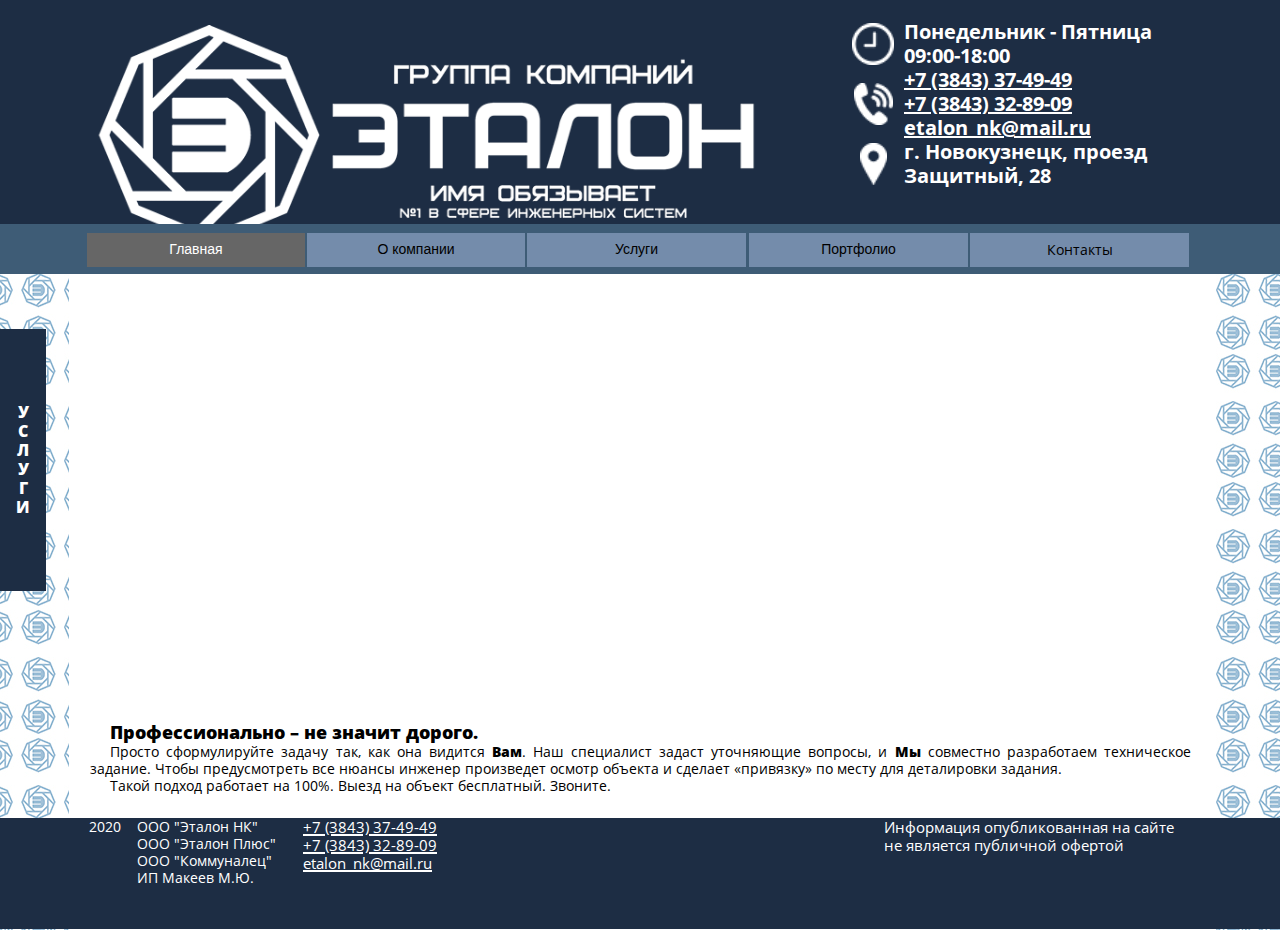
==== commit 117bc9b8: "Upd030420_2" ====
--- a/index.html
+++ b/index.html
@@ -14,14 +14,15 @@
 if(typeof Muse == "undefined") window.Muse = {}; window.Muse.assets = {"required":["museutils.js", "museconfig.js", "jquery.watch.js", "jquery.musepolyfill.bgsize.js", "jquery.musemenu.js", "jquery.museresponsive.js", "require.js", "index.css"], "outOfDate":[]};
 </script>
   
+  <link rel="shortcut icon" href="images/sch-a-favicon.ico?crc=3995128904"/>
   <title>ГК &quot;Эталон&quot; - Главная</title>
   <!-- CSS -->
-  <link rel="stylesheet" type="text/css" href="css/site_global.css?crc=3977125348"/>
-  <link rel="stylesheet" type="text/css" href="css/master_sch-a.css?crc=4133990077"/>
-  <link rel="stylesheet" type="text/css" href="css/index.css?crc=3990054533" id="pagesheet"/>
+  <link rel="stylesheet" type="text/css" href="css/site_global.css?crc=341319682"/>
+  <link rel="stylesheet" type="text/css" href="css/master_sch-a.css?crc=428828946"/>
+  <link rel="stylesheet" type="text/css" href="css/index.css?crc=328994036" id="pagesheet"/>
   <!-- IE-only CSS -->
   <!--[if lt IE 9]>
-  <link rel="stylesheet" type="text/css" href="css/nomq_preview_master_sch-a.css?crc=50756812"/>
+  <link rel="stylesheet" type="text/css" href="css/nomq_preview_master_sch-a.css?crc=514900693"/>
   <link rel="stylesheet" type="text/css" href="css/nomq_index.css?crc=4006925119" id="nomq_pagesheet"/>
   <![endif]-->
   <!-- JS includes -->
@@ -230,24 +231,22 @@
   </div>
   <div class="breakpoint" id="bp_1280" data-min-width="1153" data-max-width="1280"><!-- responsive breakpoint node -->
    <div class="clearfix temp_no_id" data-orig-id="page"><!-- group -->
-    <div class="clearfix grpelem temp_no_id" data-orig-id="ppu29450-3"><!-- column -->
-     <div class="clearfix colelem temp_no_id" data-orig-id="pu29450-3"><!-- group -->
-      <span class="browser_width grpelem placeholder" data-placeholder-for="u29450-3-bw_content"><!-- placeholder node --></span>
-      <span class="nonblock nontext MuseLinkActive museBGSize grpelem placeholder" data-placeholder-for="u102_content"><!-- placeholder node --></span>
-      <div class="clearfix grpelem temp_no_id" data-orig-id="u96295"><!-- group -->
-       <div class="clearfix grpelem temp_no_id" data-orig-id="pu128"><!-- column -->
-        <span class="museBGSize colelem placeholder" data-placeholder-for="u128_content"><!-- placeholder node --></span>
-        <span class="museBGSize colelem placeholder" data-placeholder-for="u140_content"><!-- placeholder node --></span>
-        <span class="museBGSize colelem placeholder" data-placeholder-for="u152_content"><!-- placeholder node --></span>
-       </div>
-       <div class="clearfix grpelem" id="pu164-6"><!-- column -->
-        <span class="clearfix colelem placeholder" data-placeholder-for="u164-6_content"><!-- placeholder node --></span>
-        <span class="ts clearfix colelem placeholder" data-placeholder-for="u168-11_content"><!-- placeholder node --></span>
-        <span class="clearfix colelem placeholder" data-placeholder-for="u172-4_content"><!-- placeholder node --></span>
-       </div>
-      </div>
-     </div>
-     <div class="browser_width colelem temp_no_id" data-orig-id="u182-bw">
+    <div class="clearfix grpelem temp_no_id" data-orig-id="pu29450-3"><!-- group -->
+     <span class="browser_width grpelem placeholder" data-placeholder-for="u29450-3-bw_content"><!-- placeholder node --></span>
+     <span class="nonblock nontext MuseLinkActive museBGSize grpelem placeholder" data-placeholder-for="u102_content"><!-- placeholder node --></span>
+     <div class="clearfix grpelem temp_no_id" data-orig-id="u96295"><!-- group -->
+      <div class="clearfix grpelem temp_no_id" data-orig-id="pu128"><!-- column -->
+       <span class="museBGSize colelem placeholder" data-placeholder-for="u128_content"><!-- placeholder node --></span>
+       <span class="museBGSize colelem placeholder" data-placeholder-for="u140_content"><!-- placeholder node --></span>
+       <span class="museBGSize colelem placeholder" data-placeholder-for="u152_content"><!-- placeholder node --></span>
+      </div>
+      <div class="clearfix grpelem" id="pu164-6"><!-- column -->
+       <span class="clearfix colelem placeholder" data-placeholder-for="u164-6_content"><!-- placeholder node --></span>
+       <span class="ts clearfix colelem placeholder" data-placeholder-for="u168-11_content"><!-- placeholder node --></span>
+       <span class="clearfix colelem placeholder" data-placeholder-for="u172-4_content"><!-- placeholder node --></span>
+      </div>
+     </div>
+     <div class="browser_width grpelem temp_no_id" data-orig-id="u182-bw">
       <div class="temp_no_id" data-orig-id="u182"><!-- group -->
        <div class="clearfix temp_no_id" data-orig-id="u182_align_to_page">
         <nav class="MenuBar clearfix grpelem temp_no_id" data-orig-id="menuu217"><!-- horizontal box -->
@@ -296,7 +295,7 @@
       </div>
      </div>
     </nav>
-    <div class="verticalspacer" data-offset-top="0" data-content-above-spacer="299" data-content-below-spacer="235"></div>
+    <div class="verticalspacer" data-offset-top="0" data-content-above-spacer="273" data-content-below-spacer="225"></div>
     <span class="clearfix grpelem placeholder" data-placeholder-for="pu98238_content"><!-- placeholder node --></span>
    </div>
   </div>
--- a/css/site_global.css
+++ b/css/site_global.css
@@ -1 +1 @@
-html{min-height:100%;min-width:100%;-ms-text-size-adjust:none;}body,div,dl,dt,dd,ul,ol,li,nav,h1,h2,h3,h4,h5,h6,pre,code,form,fieldset,legend,input,button,textarea,p,blockquote,th,td,a{margin:0px;padding:0px;border-width:0px;border-style:solid;border-color:transparent;-webkit-transform-origin:left top;-ms-transform-origin:left top;-o-transform-origin:left top;transform-origin:left top;background-repeat:no-repeat;}button.submit-btn{-moz-box-sizing:content-box;-webkit-box-sizing:content-box;box-sizing:content-box;}.transition{-webkit-transition-property:background-image,background-position,background-color,border-color,border-radius,color,font-size,font-style,font-weight,letter-spacing,line-height,text-align,box-shadow,text-shadow,opacity;transition-property:background-image,background-position,background-color,border-color,border-radius,color,font-size,font-style,font-weight,letter-spacing,line-height,text-align,box-shadow,text-shadow,opacity;}.transition *{-webkit-transition:inherit;transition:inherit;}table{border-collapse:collapse;border-spacing:0px;}fieldset,img{border:0px;border-style:solid;-webkit-transform-origin:left top;-ms-transform-origin:left top;-o-transform-origin:left top;transform-origin:left top;}address,caption,cite,code,dfn,em,strong,th,var,optgroup{font-style:inherit;font-weight:inherit;}del,ins{text-decoration:none;}li{list-style:none;}caption,th{text-align:left;}h1,h2,h3,h4,h5,h6{font-size:100%;font-weight:inherit;}input,button,textarea,select,optgroup,option{font-family:inherit;font-size:inherit;font-style:inherit;font-weight:inherit;}.form-grp input,.form-grp textarea{-webkit-appearance:none;-webkit-border-radius:0;}body{font-family:Arial, Helvetica Neue, Helvetica, sans-serif;text-align:left;font-size:14px;line-height:17px;word-wrap:break-word;text-rendering:optimizeLegibility;-moz-font-feature-settings:'liga';-ms-font-feature-settings:'liga';-webkit-font-feature-settings:'liga';font-feature-settings:'liga';}a:link{color:#0000FF;text-decoration:underline;}a:visited{color:#800080;text-decoration:underline;}a:hover{color:#0000FF;text-decoration:underline;}a:active{color:#EE0000;text-decoration:underline;}a.nontext{color:black;text-decoration:none;font-style:normal;font-weight:normal;}.ts a:link{color:#FFFFFF;text-decoration:underline;}.ts a:visited{color:#800080;text-decoration:underline;}.ts a:hover{color:#7F7F7F;text-decoration:underline;}.ts2 a{color:inherit;text-decoration:inherit;}.ts2 a:link{color:#000000;text-decoration:underline;}.ts2 a:visited{color:#534741;text-decoration:underline;}.ts2 a:hover{color:#7F7F7F;text-decoration:underline;}.ts a:active,.ts2 a:active{color:#EE0000;text-decoration:underline;}.normal_text{color:#000000;direction:ltr;font-family:Arial, Helvetica Neue, Helvetica, sans-serif;font-size:14px;font-style:normal;font-weight:normal;letter-spacing:0px;line-height:17px;text-align:left;text-decoration:none;text-indent:0px;text-transform:none;vertical-align:0px;padding:0px;}.ts1{font-family:Verdana, Tahoma, Geneva, sans-serif;}.list0 li:before{position:absolute;right:100%;letter-spacing:0px;text-decoration:none;font-weight:normal;font-style:normal;}.rtl-list li:before{right:auto;left:100%;}.nls-None > li:before,.nls-None .list3 > li:before,.nls-None .list6 > li:before{margin-right:6px;content:'•';}.nls-None .list1 > li:before,.nls-None .list4 > li:before,.nls-None .list7 > li:before{margin-right:6px;content:'○';}.nls-None,.nls-None .list1,.nls-None .list2,.nls-None .list3,.nls-None .list4,.nls-None .list5,.nls-None .list6,.nls-None .list7,.nls-None .list8{padding-left:34px;}.nls-None.rtl-list,.nls-None .list1.rtl-list,.nls-None .list2.rtl-list,.nls-None .list3.rtl-list,.nls-None .list4.rtl-list,.nls-None .list5.rtl-list,.nls-None .list6.rtl-list,.nls-None .list7.rtl-list,.nls-None .list8.rtl-list{padding-left:0px;padding-right:34px;}.nls-None .list2 > li:before,.nls-None .list5 > li:before,.nls-None .list8 > li:before{margin-right:6px;content:'-';}.nls-None.rtl-list > li:before,.nls-None .list1.rtl-list > li:before,.nls-None .list2.rtl-list > li:before,.nls-None .list3.rtl-list > li:before,.nls-None .list4.rtl-list > li:before,.nls-None .list5.rtl-list > li:before,.nls-None .list6.rtl-list > li:before,.nls-None .list7.rtl-list > li:before,.nls-None .list8.rtl-list > li:before{margin-right:0px;margin-left:6px;}.TabbedPanelsTab{white-space:nowrap;}.MenuBar .MenuBarView,.MenuBar .SubMenuView{display:block;list-style:none;}.MenuBar .SubMenu{display:none;position:absolute;}.NoWrap{white-space:nowrap;word-wrap:normal;}.rootelem{margin-left:auto;margin-right:auto;}.colelem{display:inline;float:left;clear:both;}.clearfix:after{content:"\0020";visibility:hidden;display:block;height:0px;clear:both;}*:first-child+html .clearfix{zoom:1;}.clip_frame{overflow:hidden;}.popup_anchor{position:relative;width:0px;height:0px;}.allow_click_through *{pointer-events:auto;}.popup_element{z-index:100000;}.svg{display:block;vertical-align:top;}span.wrap{content:'';clear:left;display:block;}span.actAsInlineDiv{display:inline-block;}.position_content,.excludeFromNormalFlow{float:left;}.preload_images{position:absolute;overflow:hidden;left:-9999px;top:-9999px;height:1px;width:1px;}.preload{height:1px;width:1px;}.animateStates{-webkit-transition:0.3s ease-in-out;-moz-transition:0.3s ease-in-out;-o-transition:0.3s ease-in-out;transition:0.3s ease-in-out;}[data-whatinput="mouse"] *:focus,[data-whatinput="touch"] *:focus,input:focus,textarea:focus{outline:none;}textarea{resize:none;overflow:auto;}.allow_click_through,.fld-prompt{pointer-events:none;}.wrapped-input{position:absolute;top:0px;left:0px;background:transparent;border:none;}.submit-btn{z-index:50000;cursor:pointer;}.anchor_item{width:22px;height:18px;}.MenuBar .SubMenuVisible,.MenuBarVertical .SubMenuVisible,.MenuBar .SubMenu .SubMenuVisible,.popup_element.Active,span.actAsPara,.actAsDiv,a.nonblock.nontext,img.block{display:block;}.widget_invisible,.js .invi,.js .mse_pre_init{visibility:hidden;}.ose_ei{visibility:hidden;z-index:0;}.no_vert_scroll{overflow-y:hidden;}.always_vert_scroll{overflow-y:scroll;}.always_horz_scroll{overflow-x:scroll;}.fullscreen{overflow:hidden;left:0px;top:0px;position:fixed;height:100%;width:100%;-moz-box-sizing:border-box;-webkit-box-sizing:border-box;-ms-box-sizing:border-box;box-sizing:border-box;}.fullwidth{position:absolute;}.borderbox{-moz-box-sizing:border-box;-webkit-box-sizing:border-box;-ms-box-sizing:border-box;box-sizing:border-box;}.scroll_wrapper{position:absolute;overflow:auto;left:0px;right:0px;top:0px;bottom:0px;padding-top:0px;padding-bottom:0px;margin-top:0px;margin-bottom:0px;}.browser_width > *{position:absolute;left:0px;right:0px;}.grpelem,.accordion_wrapper{display:inline;float:left;}.fld-checkbox input[type=checkbox],.fld-radiobutton input[type=radio]{position:absolute;overflow:hidden;clip:rect(0px, 0px, 0px, 0px);height:1px;width:1px;margin:-1px;padding:0px;border:0px;}.fld-checkbox input[type=checkbox] + label,.fld-radiobutton input[type=radio] + label{display:inline-block;background-repeat:no-repeat;cursor:pointer;float:left;width:100%;height:100%;}.pointer_cursor,.fld-recaptcha-mode,.fld-recaptcha-refresh,.fld-recaptcha-help{cursor:pointer;}p,h1,h2,h3,h4,h5,h6,ol,ul,span.actAsPara{max-height:1000000px;}.superscript{vertical-align:super;font-size:66%;line-height:0px;}.subscript{vertical-align:sub;font-size:66%;line-height:0px;}.horizontalSlideShow{-ms-touch-action:pan-y;touch-action:pan-y;}.verticalSlideShow{-ms-touch-action:pan-x;touch-action:pan-x;}.colelem100,.verticalspacer{clear:both;}.list0 li,.MenuBar .MenuItemContainer,.SlideShowContentPanel .fullscreen img,.css_verticalspacer .verticalspacer{position:relative;}.popup_element.Inactive,.js .disn,.js .an_invi,.hidden,.breakpoint{display:none;}#muse_css_mq{position:absolute;display:none;background-color:#FFFFFE;}.fluid_height_spacer{width:0.01px;}.muse_check_css{display:none;position:fixed;}@media screen and (-webkit-min-device-pixel-ratio:0){body{text-rendering:auto;}}+html{min-height:100%;min-width:100%;-ms-text-size-adjust:none;}body,div,dl,dt,dd,ul,ol,li,nav,h1,h2,h3,h4,h5,h6,pre,code,form,fieldset,legend,input,button,textarea,p,blockquote,th,td,a{margin:0px;padding:0px;border-width:0px;border-style:solid;border-color:transparent;-webkit-transform-origin:left top;-ms-transform-origin:left top;-o-transform-origin:left top;transform-origin:left top;background-repeat:no-repeat;}button.submit-btn{-moz-box-sizing:content-box;-webkit-box-sizing:content-box;box-sizing:content-box;}.transition{-webkit-transition-property:background-image,background-position,background-color,border-color,border-radius,color,font-size,font-style,font-weight,letter-spacing,line-height,text-align,box-shadow,text-shadow,opacity;transition-property:background-image,background-position,background-color,border-color,border-radius,color,font-size,font-style,font-weight,letter-spacing,line-height,text-align,box-shadow,text-shadow,opacity;}.transition *{-webkit-transition:inherit;transition:inherit;}table{border-collapse:collapse;border-spacing:0px;}fieldset,img{border:0px;border-style:solid;-webkit-transform-origin:left top;-ms-transform-origin:left top;-o-transform-origin:left top;transform-origin:left top;}address,caption,cite,code,dfn,em,strong,th,var,optgroup{font-style:inherit;font-weight:inherit;}del,ins{text-decoration:none;}li{list-style:none;}caption,th{text-align:left;}h1,h2,h3,h4,h5,h6{font-size:100%;font-weight:inherit;}input,button,textarea,select,optgroup,option{font-family:inherit;font-size:inherit;font-style:inherit;font-weight:inherit;}.form-grp input,.form-grp textarea{-webkit-appearance:none;-webkit-border-radius:0;}body{font-family:Arial, Helvetica Neue, Helvetica, sans-serif;text-align:left;font-size:14px;line-height:17px;word-wrap:break-word;text-rendering:optimizeLegibility;-moz-font-feature-settings:'liga';-ms-font-feature-settings:'liga';-webkit-font-feature-settings:'liga';font-feature-settings:'liga';}a:link{color:#0000FF;text-decoration:underline;}a:visited{color:#800080;text-decoration:underline;}a:hover{color:#0000FF;text-decoration:underline;}a:active{color:#EE0000;text-decoration:underline;}a.nontext{color:black;text-decoration:none;font-style:normal;font-weight:normal;}.ts a:link{color:#FFFFFF;text-decoration:underline;}.ts a:visited{color:#800080;text-decoration:underline;}.ts a:hover{color:#7F7F7F;text-decoration:underline;}.ts a,.ts2 a{color:inherit;text-decoration:inherit;}.ts2 a:link{color:#000000;text-decoration:underline;}.ts2 a:visited{color:#534741;text-decoration:underline;}.ts2 a:hover{color:#7F7F7F;text-decoration:underline;}.ts a:active,.ts2 a:active{color:#EE0000;text-decoration:underline;}.normal_text{color:#000000;direction:ltr;font-family:Arial, Helvetica Neue, Helvetica, sans-serif;font-size:14px;font-style:normal;font-weight:normal;letter-spacing:0px;line-height:17px;text-align:left;text-decoration:none;text-indent:0px;text-transform:none;vertical-align:0px;padding:0px;}.ts1{font-family:Verdana, Tahoma, Geneva, sans-serif;}.list0 li:before{position:absolute;right:100%;letter-spacing:0px;text-decoration:none;font-weight:normal;font-style:normal;}.rtl-list li:before{right:auto;left:100%;}.nls-None > li:before,.nls-None .list3 > li:before,.nls-None .list6 > li:before{margin-right:6px;content:'•';}.nls-None .list1 > li:before,.nls-None .list4 > li:before,.nls-None .list7 > li:before{margin-right:6px;content:'○';}.nls-None,.nls-None .list1,.nls-None .list2,.nls-None .list3,.nls-None .list4,.nls-None .list5,.nls-None .list6,.nls-None .list7,.nls-None .list8{padding-left:34px;}.nls-None.rtl-list,.nls-None .list1.rtl-list,.nls-None .list2.rtl-list,.nls-None .list3.rtl-list,.nls-None .list4.rtl-list,.nls-None .list5.rtl-list,.nls-None .list6.rtl-list,.nls-None .list7.rtl-list,.nls-None .list8.rtl-list{padding-left:0px;padding-right:34px;}.nls-None .list2 > li:before,.nls-None .list5 > li:before,.nls-None .list8 > li:before{margin-right:6px;content:'-';}.nls-None.rtl-list > li:before,.nls-None .list1.rtl-list > li:before,.nls-None .list2.rtl-list > li:before,.nls-None .list3.rtl-list > li:before,.nls-None .list4.rtl-list > li:before,.nls-None .list5.rtl-list > li:before,.nls-None .list6.rtl-list > li:before,.nls-None .list7.rtl-list > li:before,.nls-None .list8.rtl-list > li:before{margin-right:0px;margin-left:6px;}.TabbedPanelsTab{white-space:nowrap;}.MenuBar .MenuBarView,.MenuBar .SubMenuView{display:block;list-style:none;}.MenuBar .SubMenu{display:none;position:absolute;}.NoWrap{white-space:nowrap;word-wrap:normal;}.rootelem{margin-left:auto;margin-right:auto;}.colelem{display:inline;float:left;clear:both;}.clearfix:after{content:"\0020";visibility:hidden;display:block;height:0px;clear:both;}*:first-child+html .clearfix{zoom:1;}.clip_frame{overflow:hidden;}.popup_anchor{position:relative;width:0px;height:0px;}.allow_click_through *{pointer-events:auto;}.popup_element{z-index:100000;}.svg{display:block;vertical-align:top;}span.wrap{content:'';clear:left;display:block;}span.actAsInlineDiv{display:inline-block;}.position_content,.excludeFromNormalFlow{float:left;}.preload_images{position:absolute;overflow:hidden;left:-9999px;top:-9999px;height:1px;width:1px;}.preload{height:1px;width:1px;}.animateStates{-webkit-transition:0.3s ease-in-out;-moz-transition:0.3s ease-in-out;-o-transition:0.3s ease-in-out;transition:0.3s ease-in-out;}[data-whatinput="mouse"] *:focus,[data-whatinput="touch"] *:focus,input:focus,textarea:focus{outline:none;}textarea{resize:none;overflow:auto;}.allow_click_through,.fld-prompt{pointer-events:none;}.wrapped-input{position:absolute;top:0px;left:0px;background:transparent;border:none;}.submit-btn{z-index:50000;cursor:pointer;}.anchor_item{width:22px;height:18px;}.MenuBar .SubMenuVisible,.MenuBarVertical .SubMenuVisible,.MenuBar .SubMenu .SubMenuVisible,.popup_element.Active,span.actAsPara,.actAsDiv,a.nonblock.nontext,img.block{display:block;}.widget_invisible,.js .invi,.js .mse_pre_init{visibility:hidden;}.ose_ei{visibility:hidden;z-index:0;}.no_vert_scroll{overflow-y:hidden;}.always_vert_scroll{overflow-y:scroll;}.always_horz_scroll{overflow-x:scroll;}.fullscreen{overflow:hidden;left:0px;top:0px;position:fixed;height:100%;width:100%;-moz-box-sizing:border-box;-webkit-box-sizing:border-box;-ms-box-sizing:border-box;box-sizing:border-box;}.fullwidth{position:absolute;}.borderbox{-moz-box-sizing:border-box;-webkit-box-sizing:border-box;-ms-box-sizing:border-box;box-sizing:border-box;}.scroll_wrapper{position:absolute;overflow:auto;left:0px;right:0px;top:0px;bottom:0px;padding-top:0px;padding-bottom:0px;margin-top:0px;margin-bottom:0px;}.browser_width > *{position:absolute;left:0px;right:0px;}.grpelem,.accordion_wrapper{display:inline;float:left;}.fld-checkbox input[type=checkbox],.fld-radiobutton input[type=radio]{position:absolute;overflow:hidden;clip:rect(0px, 0px, 0px, 0px);height:1px;width:1px;margin:-1px;padding:0px;border:0px;}.fld-checkbox input[type=checkbox] + label,.fld-radiobutton input[type=radio] + label{display:inline-block;background-repeat:no-repeat;cursor:pointer;float:left;width:100%;height:100%;}.pointer_cursor,.fld-recaptcha-mode,.fld-recaptcha-refresh,.fld-recaptcha-help{cursor:pointer;}p,h1,h2,h3,h4,h5,h6,ol,ul,span.actAsPara{max-height:1000000px;}.superscript{vertical-align:super;font-size:66%;line-height:0px;}.subscript{vertical-align:sub;font-size:66%;line-height:0px;}.horizontalSlideShow{-ms-touch-action:pan-y;touch-action:pan-y;}.verticalSlideShow{-ms-touch-action:pan-x;touch-action:pan-x;}.colelem100,.verticalspacer{clear:both;}.list0 li,.MenuBar .MenuItemContainer,.SlideShowContentPanel .fullscreen img,.css_verticalspacer .verticalspacer{position:relative;}.popup_element.Inactive,.js .disn,.js .an_invi,.hidden,.breakpoint{display:none;}#muse_css_mq{position:absolute;display:none;background-color:#FFFFFE;}.fluid_height_spacer{width:0.01px;}.muse_check_css{display:none;position:fixed;}@media screen and (-webkit-min-device-pixel-ratio:0){body{text-rendering:auto;}}--- a/css/master_sch-a.css
+++ b/css/master_sch-a.css
@@ -1 +1 @@
-#u102{opacity:1;-ms-filter:"progid:DXImageTransform.Microsoft.Alpha(Opacity=100)";filter:alpha(opacity=100);background:transparent url("../images/logo_v2.png?crc=3874348862") no-repeat center center;background-size:contain;}#u182{background-color:#3E5C76;}.MenuItem{cursor:pointer;}#u98238{border-color:transparent;border-width:0px;background-color:transparent;}#u98239-15{text-indent:20px;background-color:transparent;text-align:justify;}#u98239-4{color:#FFFFFF;line-height:0px;font-family:Verdana, Tahoma, Geneva, sans-serif;}#u98239-2{font-weight:800;color:#000000;line-height:22px;font-family:'__Open Sans_5';font-size:18px;}#u98239-3{line-height:17px;}#u98239-6,#u98239-8{font-family:'__Open Sans_5';font-weight:800;}#u98239-10,#u98239-12{font-family:'__Open Sans_5';font-weight:400;}#u98239,#u98239-13{font-family:Verdana, Tahoma, Geneva, sans-serif;}#u29450-3,#u6612{background-color:#1D2D44;}#u925-4,#u921-10{background-color:transparent;color:#FFFFFF;font-weight:400;font-family:'__Open Sans_5';font-size:14px;}#u929-4{font-size:15px;color:#FFFFFF;line-height:18px;background-color:transparent;font-family:'__Open Sans_5';font-weight:400;}#u929-2{padding-left:5px;}@media (min-width: 1367px), print{#u128{opacity:1;-ms-filter:"progid:DXImageTransform.Microsoft.Alpha(Opacity=100)";filter:alpha(opacity=100);background:transparent url("../images/clock_2.png?crc=453181552") no-repeat center center;background-size:contain;}#u164-2{padding-left:5px;}#u164-4{padding-left:5px;}#u140{opacity:1;-ms-filter:"progid:DXImageTransform.Microsoft.Alpha(Opacity=100)";filter:alpha(opacity=100);background:transparent url("../images/phone_2.png?crc=3782065018") no-repeat center center;background-size:contain;}#u168-3{padding-left:5px;}#u168-6{padding-left:5px;}#u168-9{padding-left:5px;}#u168,#u168-4,#u168-7{font-family:'__Open Sans_5';font-weight:700;}#u152{opacity:1;-ms-filter:"progid:DXImageTransform.Microsoft.Alpha(Opacity=100)";filter:alpha(opacity=100);background:transparent url("../images/postion_2.png?crc=204371497") no-repeat center center;background-size:contain;}#u164-6,#u172-4{background-color:transparent;color:#FFFFFF;font-size:20px;line-height:24px;font-family:'__Open Sans_5';font-weight:700;}#u172-2{padding-left:5px;}#u226{background-color:#748CAB;}#u226:hover{background-color:#999999;}#u226:active{background-color:#6B6B6B;}#u228-4{border-width:0px;border-color:transparent;background-color:transparent;text-align:center;color:#000000;font-family:Verdana, Tahoma, Geneva, sans-serif;}#u15650{background-color:#748CAB;}#u15650:hover{background-color:#999999;}#u15650:active{background-color:#6B6B6B;}#u15652-4{border-width:0px;border-color:transparent;background-color:transparent;text-align:center;color:#000000;font-family:Verdana, Tahoma, Geneva, sans-serif;}#u15671{background-color:#748CAB;}#u15671:hover{background-color:#999999;}#u15671:active{background-color:#6B6B6B;}#u15672-4{border-width:0px;border-color:transparent;background-color:transparent;text-align:center;color:#000000;font-family:Verdana, Tahoma, Geneva, sans-serif;}#u15897{background-color:#748CAB;}#u15897:hover{background-color:#999999;}#u15897:active{background-color:#6B6B6B;}#u15900-4{border-width:0px;border-color:transparent;background-color:transparent;text-align:center;color:#000000;font-family:Verdana, Tahoma, Geneva, sans-serif;}#u16086{background-color:#748CAB;}#u16086:hover{background-color:#999999;}#u16086:active{background-color:#6B6B6B;}#u16089-4{border-width:0px;border-color:transparent;background-color:transparent;color:#000000;text-align:center;font-family:'__Open Sans_5';font-weight:400;}#u226.MuseMenuActive #u228-4 p,#u15650.MuseMenuActive #u15652-4 p,#u15671.MuseMenuActive #u15672-4 p,#u15897.MuseMenuActive #u15900-4 p,#u16086.MuseMenuActive #u16089-4 p{color:#FFFFFF;visibility:inherit;font-family:Helvetica, Helvetica Neue, Arial, sans-serif;}#u10046{background-color:#1D2D44;}#u10046:hover{background-color:#748CAB;}#u10046:active{background-color:#6B6B6B;}#u10049-14{border-width:0px;border-color:transparent;background-color:transparent;color:#FFFFFF;line-height:19px;font-size:16px;text-align:center;font-family:'__Open Sans_5';font-weight:800;}#u96295,#menuu217,#menuu10044,#u10051{border-width:0px;border-color:transparent;background-color:transparent;}#u10238{border-color:#777777;background-color:#748CAB;}#u10238:hover{background-color:#3E5C76;}#u10242-4{background-color:transparent;font-size:14px;text-align:center;font-family:'__Open Sans_5';font-weight:400;}#u12935{border-style:solid;border-width:1px;border-color:#777777;background-color:#748CAB;}#u12935:hover{background-color:#3E5C76;}#u12941-4{background-color:transparent;font-size:14px;text-align:center;font-family:'__Open Sans_5';font-weight:400;}#u88178{border-style:solid;border-width:1px;border-color:#777777;background-color:#748CAB;}#u88178:hover{background-color:#3E5C76;}#u88180-4{background-color:transparent;font-size:14px;text-align:center;font-family:'__Open Sans_5';font-weight:400;}#u88319{border-style:solid;border-width:1px;border-color:#777777;background-color:#748CAB;}#u88319:hover{background-color:#3E5C76;}#u88322-4{background-color:transparent;font-size:14px;text-align:center;font-family:'__Open Sans_5';font-weight:400;}#u104428{border-style:solid;border-width:1px;border-color:#777777;background-color:#748CAB;}#u104428:hover{background-color:#3E5C76;}#u104429-4{background-color:transparent;font-size:14px;text-align:center;font-family:'__Open Sans_5';font-weight:400;}#u12773{border-color:#777777;background-color:#748CAB;}#u12773:hover{background-color:#3E5C76;}#u12774-4{background-color:transparent;font-size:14px;text-align:center;font-family:'__Open Sans_5';font-weight:400;}#u10303{border-color:#777777;background-color:#748CAB;}#u10303:hover{background-color:#3E5C76;}#u10306-4{background-color:transparent;font-size:14px;text-align:center;font-family:'__Open Sans_5';font-weight:400;}#u10338{border-color:#777777;background-color:#748CAB;}#u10338:hover{background-color:#3E5C76;}#u10339-4{background-color:transparent;font-size:14px;text-align:center;font-family:'__Open Sans_5';font-weight:400;}#u10371{border-color:#777777;background-color:#748CAB;}#u10371:hover{background-color:#3E5C76;}#u10374-4{background-color:transparent;font-size:14px;text-align:center;font-family:'__Open Sans_5';font-weight:400;}#u10408{border-color:#777777;background-color:#748CAB;}#u10408:hover{background-color:#3E5C76;}#u10410-4{background-color:transparent;font-size:14px;text-align:center;font-family:'__Open Sans_5';font-weight:400;}#u225,#u15649,#u15670,#u15896,#u16085,#u10045,#u10050,#u10236,#u10246,#u10248,#u12932,#u88175,#u88316,#u104427,#u12772,#u10300,#u10335,#u10370,#u10405,#u10440{background-color:transparent;}#u10443{border-color:#777777;background-color:#748CAB;}#u10443:hover{background-color:#3E5C76;}#u226.MuseMenuActive,#u15650.MuseMenuActive,#u15671.MuseMenuActive,#u15897.MuseMenuActive,#u16086.MuseMenuActive,#u10046.MuseMenuActive,#u10238.MuseMenuActive,#u12935.MuseMenuActive,#u88178.MuseMenuActive,#u88319.MuseMenuActive,#u104428.MuseMenuActive,#u12773.MuseMenuActive,#u10303.MuseMenuActive,#u10338.MuseMenuActive,#u10371.MuseMenuActive,#u10408.MuseMenuActive,#u10443.MuseMenuActive{background-color:#666666;}#u10446-4{background-color:transparent;font-size:14px;text-align:center;font-family:'__Open Sans_5';font-weight:400;}#u168-11,#u96177-11{background-color:transparent;color:#FFFFFF;font-size:20px;line-height:24px;font-family:Verdana, Tahoma, Geneva, sans-serif;}#u96177-3{padding-left:5px;line-height:0px;}#u96177-6{padding-left:5px;line-height:0px;}#u96177-9{padding-left:5px;line-height:0px;}#u96177,#u96177-4,#u96177-7{font-size:15px;font-family:'__Open Sans_5';font-weight:400;line-height:18px;}}@media (min-width: 1281px) and (max-width: 1366px){#u128{opacity:1;-ms-filter:"progid:DXImageTransform.Microsoft.Alpha(Opacity=100)";filter:alpha(opacity=100);background:transparent url("../images/clock_2.png?crc=453181552") no-repeat center center;background-size:contain;}#u164-2{padding-left:5px;}#u164-4{padding-left:5px;}#u140{opacity:1;-ms-filter:"progid:DXImageTransform.Microsoft.Alpha(Opacity=100)";filter:alpha(opacity=100);background:transparent url("../images/phone_2.png?crc=3782065018") no-repeat center center;background-size:contain;}#u168-3{padding-left:5px;}#u168-6{padding-left:5px;}#u168-9{padding-left:5px;}#u168,#u168-4,#u168-7{font-family:'__Open Sans_5';font-weight:700;}#u152{opacity:1;-ms-filter:"progid:DXImageTransform.Microsoft.Alpha(Opacity=100)";filter:alpha(opacity=100);background:transparent url("../images/postion_2.png?crc=204371497") no-repeat center center;background-size:contain;}#u164-6,#u172-4{background-color:transparent;color:#FFFFFF;font-size:20px;line-height:24px;font-family:'__Open Sans_5';font-weight:700;}#u172-2{padding-left:5px;}#u226{background-color:#748CAB;}#u226:hover{background-color:#999999;}#u226:active{background-color:#6B6B6B;}#u228-4{border-width:0px;border-color:transparent;background-color:transparent;text-align:center;color:#000000;font-family:Verdana, Tahoma, Geneva, sans-serif;}#u15650{background-color:#748CAB;}#u15650:hover{background-color:#999999;}#u15650:active{background-color:#6B6B6B;}#u15652-4{border-width:0px;border-color:transparent;background-color:transparent;text-align:center;color:#000000;font-family:Verdana, Tahoma, Geneva, sans-serif;}#u15671{background-color:#748CAB;}#u15671:hover{background-color:#999999;}#u15671:active{background-color:#6B6B6B;}#u15672-4{border-width:0px;border-color:transparent;background-color:transparent;text-align:center;color:#000000;font-family:Verdana, Tahoma, Geneva, sans-serif;}#u15897{background-color:#748CAB;}#u15897:hover{background-color:#999999;}#u15897:active{background-color:#6B6B6B;}#u15900-4{border-width:0px;border-color:transparent;background-color:transparent;text-align:center;color:#000000;font-family:Verdana, Tahoma, Geneva, sans-serif;}#u16086{background-color:#748CAB;}#u16086:hover{background-color:#999999;}#u16086:active{background-color:#6B6B6B;}#u16089-4{border-width:0px;border-color:transparent;background-color:transparent;color:#000000;text-align:center;font-family:'__Open Sans_5';font-weight:400;}#u226.MuseMenuActive #u228-4 p,#u15650.MuseMenuActive #u15652-4 p,#u15671.MuseMenuActive #u15672-4 p,#u15897.MuseMenuActive #u15900-4 p,#u16086.MuseMenuActive #u16089-4 p{color:#FFFFFF;visibility:inherit;font-family:Helvetica, Helvetica Neue, Arial, sans-serif;}#u10046{background-color:#1D2D44;}#u10046:hover{background-color:#748CAB;}#u10046:active{background-color:#6B6B6B;}#u10049-14{border-width:0px;border-color:transparent;background-color:transparent;color:#FFFFFF;line-height:19px;font-size:16px;text-align:center;font-family:'__Open Sans_5';font-weight:800;}#u96295,#menuu217,#menuu10044,#u10051{border-width:0px;border-color:transparent;background-color:transparent;}#u10238{border-color:#777777;background-color:#748CAB;}#u10238:hover{background-color:#3E5C76;}#u10242-4{background-color:transparent;font-size:14px;text-align:center;font-family:'__Open Sans_5';font-weight:400;}#u12935{border-style:solid;border-width:1px;border-color:#777777;background-color:#748CAB;}#u12935:hover{background-color:#3E5C76;}#u12941-4{background-color:transparent;font-size:14px;text-align:center;font-family:'__Open Sans_5';font-weight:400;}#u88178{border-style:solid;border-width:1px;border-color:#777777;background-color:#748CAB;}#u88178:hover{background-color:#3E5C76;}#u88180-4{background-color:transparent;font-size:14px;text-align:center;font-family:'__Open Sans_5';font-weight:400;}#u88319{border-style:solid;border-width:1px;border-color:#777777;background-color:#748CAB;}#u88319:hover{background-color:#3E5C76;}#u88322-4{background-color:transparent;font-size:14px;text-align:center;font-family:'__Open Sans_5';font-weight:400;}#u104428{border-style:solid;border-width:1px;border-color:#777777;background-color:#748CAB;}#u104428:hover{background-color:#3E5C76;}#u104429-4{background-color:transparent;font-size:14px;text-align:center;font-family:'__Open Sans_5';font-weight:400;}#u12773{border-color:#777777;background-color:#748CAB;}#u12773:hover{background-color:#3E5C76;}#u12774-4{background-color:transparent;font-size:14px;text-align:center;font-family:'__Open Sans_5';font-weight:400;}#u10303{border-color:#777777;background-color:#748CAB;}#u10303:hover{background-color:#3E5C76;}#u10306-4{background-color:transparent;font-size:14px;text-align:center;font-family:'__Open Sans_5';font-weight:400;}#u10338{border-color:#777777;background-color:#748CAB;}#u10338:hover{background-color:#3E5C76;}#u10339-4{background-color:transparent;font-size:14px;text-align:center;font-family:'__Open Sans_5';font-weight:400;}#u10371{border-color:#777777;background-color:#748CAB;}#u10371:hover{background-color:#3E5C76;}#u10374-4{background-color:transparent;font-size:14px;text-align:center;font-family:'__Open Sans_5';font-weight:400;}#u10408{border-color:#777777;background-color:#748CAB;}#u10408:hover{background-color:#3E5C76;}#u10410-4{background-color:transparent;font-size:14px;text-align:center;font-family:'__Open Sans_5';font-weight:400;}#u225,#u15649,#u15670,#u15896,#u16085,#u10045,#u10050,#u10236,#u10246,#u10248,#u12932,#u88175,#u88316,#u104427,#u12772,#u10300,#u10335,#u10370,#u10405,#u10440{background-color:transparent;}#u10443{border-color:#777777;background-color:#748CAB;}#u10443:hover{background-color:#3E5C76;}#u226.MuseMenuActive,#u15650.MuseMenuActive,#u15671.MuseMenuActive,#u15897.MuseMenuActive,#u16086.MuseMenuActive,#u10046.MuseMenuActive,#u10238.MuseMenuActive,#u12935.MuseMenuActive,#u88178.MuseMenuActive,#u88319.MuseMenuActive,#u104428.MuseMenuActive,#u12773.MuseMenuActive,#u10303.MuseMenuActive,#u10338.MuseMenuActive,#u10371.MuseMenuActive,#u10408.MuseMenuActive,#u10443.MuseMenuActive{background-color:#666666;}#u10446-4{background-color:transparent;font-size:14px;text-align:center;font-family:'__Open Sans_5';font-weight:400;}#u168-11,#u96177-11{background-color:transparent;color:#FFFFFF;font-size:20px;line-height:24px;font-family:Verdana, Tahoma, Geneva, sans-serif;}#u96177-3{padding-left:5px;line-height:0px;}#u96177-6{padding-left:5px;line-height:0px;}#u96177-9{padding-left:5px;line-height:0px;}#u96177,#u96177-4,#u96177-7{font-size:15px;font-family:'__Open Sans_5';font-weight:400;line-height:18px;}}@media (min-width: 1153px) and (max-width: 1280px){#u128{opacity:1;-ms-filter:"progid:DXImageTransform.Microsoft.Alpha(Opacity=100)";filter:alpha(opacity=100);background:transparent url("../images/clock_2.png?crc=453181552") no-repeat center center;background-size:contain;}#u140{opacity:1;-ms-filter:"progid:DXImageTransform.Microsoft.Alpha(Opacity=100)";filter:alpha(opacity=100);background:transparent url("../images/phone_2.png?crc=3782065018") no-repeat center center;background-size:contain;}#u152{opacity:1;-ms-filter:"progid:DXImageTransform.Microsoft.Alpha(Opacity=100)";filter:alpha(opacity=100);background:transparent url("../images/postion_2.png?crc=204371497") no-repeat center center;background-size:contain;}#u164-2{padding-left:5px;}#u164-4{padding-left:5px;}#u168-3{padding-left:5px;}#u168-6{padding-left:5px;}#u168-9{padding-left:5px;}#u168,#u168-4,#u168-7{font-family:'__Open Sans_5';font-weight:700;}#u164-6,#u172-4{background-color:transparent;color:#FFFFFF;font-size:20px;line-height:24px;font-family:'__Open Sans_5';font-weight:700;}#u172-2{padding-left:5px;}#u226{background-color:#748CAB;}#u226:hover{background-color:#999999;}#u226:active{background-color:#6B6B6B;}#u228-4{border-width:0px;border-color:transparent;background-color:transparent;text-align:center;color:#000000;font-family:Verdana, Tahoma, Geneva, sans-serif;}#u15650{background-color:#748CAB;}#u15650:hover{background-color:#999999;}#u15650:active{background-color:#6B6B6B;}#u15652-4{border-width:0px;border-color:transparent;background-color:transparent;text-align:center;color:#000000;font-family:Verdana, Tahoma, Geneva, sans-serif;}#u15671{background-color:#748CAB;}#u15671:hover{background-color:#999999;}#u15671:active{background-color:#6B6B6B;}#u15672-4{border-width:0px;border-color:transparent;background-color:transparent;text-align:center;color:#000000;font-family:Verdana, Tahoma, Geneva, sans-serif;}#u15897{background-color:#748CAB;}#u15897:hover{background-color:#999999;}#u15897:active{background-color:#6B6B6B;}#u15900-4{border-width:0px;border-color:transparent;background-color:transparent;text-align:center;color:#000000;font-family:Verdana, Tahoma, Geneva, sans-serif;}#u16086{background-color:#748CAB;}#u16086:hover{background-color:#999999;}#u16086:active{background-color:#6B6B6B;}#u16089-4{border-width:0px;border-color:transparent;background-color:transparent;color:#000000;text-align:center;font-family:'__Open Sans_5';font-weight:400;}#u226.MuseMenuActive #u228-4 p,#u15650.MuseMenuActive #u15652-4 p,#u15671.MuseMenuActive #u15672-4 p,#u15897.MuseMenuActive #u15900-4 p,#u16086.MuseMenuActive #u16089-4 p{color:#FFFFFF;visibility:inherit;font-family:Helvetica, Helvetica Neue, Arial, sans-serif;}#u10046{background-color:#1D2D44;}#u10046:hover{background-color:#748CAB;}#u10046:active{background-color:#6B6B6B;}#u10049-14{border-width:0px;border-color:transparent;background-color:transparent;color:#FFFFFF;line-height:19px;font-size:16px;text-align:center;font-family:'__Open Sans_5';font-weight:800;}#u96295,#menuu217,#menuu10044,#u10051{border-width:0px;border-color:transparent;background-color:transparent;}#u10238{border-color:#777777;background-color:#748CAB;}#u10238:hover{background-color:#3E5C76;}#u10242-4{background-color:transparent;font-size:14px;text-align:center;font-family:'__Open Sans_5';font-weight:400;}#u12935{border-style:solid;border-width:1px;border-color:#777777;background-color:#748CAB;}#u12935:hover{background-color:#3E5C76;}#u12941-4{background-color:transparent;font-size:14px;text-align:center;font-family:'__Open Sans_5';font-weight:400;}#u88178{border-style:solid;border-width:1px;border-color:#777777;background-color:#748CAB;}#u88178:hover{background-color:#3E5C76;}#u88180-4{background-color:transparent;font-size:14px;text-align:center;font-family:'__Open Sans_5';font-weight:400;}#u88319{border-style:solid;border-width:1px;border-color:#777777;background-color:#748CAB;}#u88319:hover{background-color:#3E5C76;}#u88322-4{background-color:transparent;font-size:14px;text-align:center;font-family:'__Open Sans_5';font-weight:400;}#u104428{border-style:solid;border-width:1px;border-color:#777777;background-color:#748CAB;}#u104428:hover{background-color:#3E5C76;}#u104429-4{background-color:transparent;font-size:14px;text-align:center;font-family:'__Open Sans_5';font-weight:400;}#u12773{border-color:#777777;background-color:#748CAB;}#u12773:hover{background-color:#3E5C76;}#u12774-4{background-color:transparent;font-size:14px;text-align:center;font-family:'__Open Sans_5';font-weight:400;}#u10303{border-color:#777777;background-color:#748CAB;}#u10303:hover{background-color:#3E5C76;}#u10306-4{background-color:transparent;font-size:14px;text-align:center;font-family:'__Open Sans_5';font-weight:400;}#u10338{border-color:#777777;background-color:#748CAB;}#u10338:hover{background-color:#3E5C76;}#u10339-4{background-color:transparent;font-size:14px;text-align:center;font-family:'__Open Sans_5';font-weight:400;}#u10371{border-color:#777777;background-color:#748CAB;}#u10371:hover{background-color:#3E5C76;}#u10374-4{background-color:transparent;font-size:14px;text-align:center;font-family:'__Open Sans_5';font-weight:400;}#u10408{border-color:#777777;background-color:#748CAB;}#u10408:hover{background-color:#3E5C76;}#u10410-4{background-color:transparent;font-size:14px;text-align:center;font-family:'__Open Sans_5';font-weight:400;}#u225,#u15649,#u15670,#u15896,#u16085,#u10045,#u10050,#u10236,#u10246,#u10248,#u12932,#u88175,#u88316,#u104427,#u12772,#u10300,#u10335,#u10370,#u10405,#u10440{background-color:transparent;}#u10443{border-color:#777777;background-color:#748CAB;}#u10443:hover{background-color:#3E5C76;}#u226.MuseMenuActive,#u15650.MuseMenuActive,#u15671.MuseMenuActive,#u15897.MuseMenuActive,#u16086.MuseMenuActive,#u10046.MuseMenuActive,#u10238.MuseMenuActive,#u12935.MuseMenuActive,#u88178.MuseMenuActive,#u88319.MuseMenuActive,#u104428.MuseMenuActive,#u12773.MuseMenuActive,#u10303.MuseMenuActive,#u10338.MuseMenuActive,#u10371.MuseMenuActive,#u10408.MuseMenuActive,#u10443.MuseMenuActive{background-color:#666666;}#u10446-4{background-color:transparent;font-size:14px;text-align:center;font-family:'__Open Sans_5';font-weight:400;}#u168-11,#u96177-11{background-color:transparent;color:#FFFFFF;font-size:20px;line-height:24px;font-family:Verdana, Tahoma, Geneva, sans-serif;}#u96177-3{padding-left:5px;line-height:0px;}#u96177-6{padding-left:5px;line-height:0px;}#u96177-9{padding-left:5px;line-height:0px;}#u96177,#u96177-4,#u96177-7{font-size:15px;font-family:'__Open Sans_5';font-weight:400;line-height:18px;}}@media (min-width: 1025px) and (max-width: 1152px){#u128{opacity:1;-ms-filter:"progid:DXImageTransform.Microsoft.Alpha(Opacity=100)";filter:alpha(opacity=100);background:transparent url("../images/clock_2.png?crc=453181552") no-repeat center center;background-size:contain;}#u164-2{padding-left:5px;}#u164-4{padding-left:5px;}#u140{opacity:1;-ms-filter:"progid:DXImageTransform.Microsoft.Alpha(Opacity=100)";filter:alpha(opacity=100);background:transparent url("../images/phone_2.png?crc=3782065018") no-repeat center center;background-size:contain;}#u168-3{padding-left:5px;}#u168-6{padding-left:5px;}#u168-9{padding-left:5px;}#u168,#u168-4,#u168-7{font-family:'__Open Sans_5';font-weight:700;}#u152{opacity:1;-ms-filter:"progid:DXImageTransform.Microsoft.Alpha(Opacity=100)";filter:alpha(opacity=100);background:transparent url("../images/postion_2.png?crc=204371497") no-repeat center center;background-size:contain;}#u164-6,#u172-4{background-color:transparent;color:#FFFFFF;font-size:20px;line-height:24px;font-family:'__Open Sans_5';font-weight:700;}#u172-2{padding-left:5px;}#u226{background-color:#748CAB;}#u226:hover{background-color:#999999;}#u226:active{background-color:#6B6B6B;}#u228-4{border-width:0px;border-color:transparent;background-color:transparent;text-align:center;color:#000000;font-family:Verdana, Tahoma, Geneva, sans-serif;}#u15650{background-color:#748CAB;}#u15650:hover{background-color:#999999;}#u15650:active{background-color:#6B6B6B;}#u15652-4{border-width:0px;border-color:transparent;background-color:transparent;text-align:center;color:#000000;font-family:Verdana, Tahoma, Geneva, sans-serif;}#u15671{background-color:#748CAB;}#u15671:hover{background-color:#999999;}#u15671:active{background-color:#6B6B6B;}#u15672-4{border-width:0px;border-color:transparent;background-color:transparent;text-align:center;color:#000000;font-family:Verdana, Tahoma, Geneva, sans-serif;}#u15897{background-color:#748CAB;}#u15897:hover{background-color:#999999;}#u15897:active{background-color:#6B6B6B;}#u15900-4{border-width:0px;border-color:transparent;background-color:transparent;text-align:center;color:#000000;font-family:Verdana, Tahoma, Geneva, sans-serif;}#u16086{background-color:#748CAB;}#u16086:hover{background-color:#999999;}#u16086:active{background-color:#6B6B6B;}#u16089-4{border-width:0px;border-color:transparent;background-color:transparent;color:#000000;text-align:center;font-family:'__Open Sans_5';font-weight:400;}#u226.MuseMenuActive #u228-4 p,#u15650.MuseMenuActive #u15652-4 p,#u15671.MuseMenuActive #u15672-4 p,#u15897.MuseMenuActive #u15900-4 p,#u16086.MuseMenuActive #u16089-4 p{color:#FFFFFF;visibility:inherit;font-family:Helvetica, Helvetica Neue, Arial, sans-serif;}#u10046{background-color:#1D2D44;}#u10046:hover{background-color:#748CAB;}#u10046:active{background-color:#6B6B6B;}#u10049-14{border-width:0px;border-color:transparent;background-color:transparent;color:#FFFFFF;line-height:19px;font-size:16px;text-align:center;font-family:'__Open Sans_5';font-weight:800;}#u96295,#menuu217,#menuu10044,#u10051{border-width:0px;border-color:transparent;background-color:transparent;}#u10238{border-color:#777777;background-color:#748CAB;}#u10238:hover{background-color:#3E5C76;}#u10242-4{background-color:transparent;font-size:14px;text-align:center;font-family:'__Open Sans_5';font-weight:400;}#u12935{border-style:solid;border-width:1px;border-color:#777777;background-color:#748CAB;}#u12935:hover{background-color:#3E5C76;}#u12941-4{background-color:transparent;font-size:14px;text-align:center;font-family:'__Open Sans_5';font-weight:400;}#u88178{border-style:solid;border-width:1px;border-color:#777777;background-color:#748CAB;}#u88178:hover{background-color:#3E5C76;}#u88180-4{background-color:transparent;font-size:14px;text-align:center;font-family:'__Open Sans_5';font-weight:400;}#u88319{border-style:solid;border-width:1px;border-color:#777777;background-color:#748CAB;}#u88319:hover{background-color:#3E5C76;}#u88322-4{background-color:transparent;font-size:14px;text-align:center;font-family:'__Open Sans_5';font-weight:400;}#u104428{border-style:solid;border-width:1px;border-color:#777777;background-color:#748CAB;}#u104428:hover{background-color:#3E5C76;}#u104429-4{background-color:transparent;font-size:14px;text-align:center;font-family:'__Open Sans_5';font-weight:400;}#u12773{border-color:#777777;background-color:#748CAB;}#u12773:hover{background-color:#3E5C76;}#u12774-4{background-color:transparent;font-size:14px;text-align:center;font-family:'__Open Sans_5';font-weight:400;}#u10303{border-color:#777777;background-color:#748CAB;}#u10303:hover{background-color:#3E5C76;}#u10306-4{background-color:transparent;font-size:14px;text-align:center;font-family:'__Open Sans_5';font-weight:400;}#u10338{border-color:#777777;background-color:#748CAB;}#u10338:hover{background-color:#3E5C76;}#u10339-4{background-color:transparent;font-size:14px;text-align:center;font-family:'__Open Sans_5';font-weight:400;}#u10371{border-color:#777777;background-color:#748CAB;}#u10371:hover{background-color:#3E5C76;}#u10374-4{background-color:transparent;font-size:14px;text-align:center;font-family:'__Open Sans_5';font-weight:400;}#u10408{border-color:#777777;background-color:#748CAB;}#u10408:hover{background-color:#3E5C76;}#u10410-4{background-color:transparent;font-size:14px;text-align:center;font-family:'__Open Sans_5';font-weight:400;}#u225,#u15649,#u15670,#u15896,#u16085,#u10045,#u10050,#u10236,#u10246,#u10248,#u12932,#u88175,#u88316,#u104427,#u12772,#u10300,#u10335,#u10370,#u10405,#u10440{background-color:transparent;}#u10443{border-color:#777777;background-color:#748CAB;}#u10443:hover{background-color:#3E5C76;}#u226.MuseMenuActive,#u15650.MuseMenuActive,#u15671.MuseMenuActive,#u15897.MuseMenuActive,#u16086.MuseMenuActive,#u10046.MuseMenuActive,#u10238.MuseMenuActive,#u12935.MuseMenuActive,#u88178.MuseMenuActive,#u88319.MuseMenuActive,#u104428.MuseMenuActive,#u12773.MuseMenuActive,#u10303.MuseMenuActive,#u10338.MuseMenuActive,#u10371.MuseMenuActive,#u10408.MuseMenuActive,#u10443.MuseMenuActive{background-color:#666666;}#u10446-4{background-color:transparent;font-size:14px;text-align:center;font-family:'__Open Sans_5';font-weight:400;}#u168-11,#u96177-11{background-color:transparent;color:#FFFFFF;font-size:20px;line-height:24px;font-family:Verdana, Tahoma, Geneva, sans-serif;}#u96177-3{padding-left:5px;line-height:0px;}#u96177-6{padding-left:5px;line-height:0px;}#u96177-9{padding-left:5px;line-height:0px;}#u96177,#u96177-4,#u96177-7{font-size:15px;font-family:'__Open Sans_5';font-weight:400;line-height:18px;}}@media (min-width: 961px) and (max-width: 1024px){#u128{opacity:1;-ms-filter:"progid:DXImageTransform.Microsoft.Alpha(Opacity=100)";filter:alpha(opacity=100);background:transparent url("../images/clock_2.png?crc=453181552") no-repeat center center;background-size:contain;}#u164-2{padding-left:5px;}#u164-4{padding-left:5px;}#u140{opacity:1;-ms-filter:"progid:DXImageTransform.Microsoft.Alpha(Opacity=100)";filter:alpha(opacity=100);background:transparent url("../images/phone_2.png?crc=3782065018") no-repeat center center;background-size:contain;}#u168-3{padding-left:5px;}#u168-6{padding-left:5px;}#u168-9{padding-left:5px;}#u168,#u168-4,#u168-7{font-family:'__Open Sans_5';font-weight:700;}#u152{opacity:1;-ms-filter:"progid:DXImageTransform.Microsoft.Alpha(Opacity=100)";filter:alpha(opacity=100);background:transparent url("../images/postion_2.png?crc=204371497") no-repeat center center;background-size:contain;}#u164-6,#u172-4{background-color:transparent;color:#FFFFFF;font-size:20px;line-height:24px;font-family:'__Open Sans_5';font-weight:700;}#u172-2{padding-left:5px;}#u96295,#menuu217{border-width:0px;border-color:transparent;background-color:transparent;}#u226{background-color:#748CAB;}#u226:hover{background-color:#999999;}#u226:active{background-color:#6B6B6B;}#u228-4{border-width:0px;border-color:transparent;background-color:transparent;text-align:center;color:#000000;font-family:Verdana, Tahoma, Geneva, sans-serif;}#u15650{background-color:#748CAB;}#u15650:hover{background-color:#999999;}#u15650:active{background-color:#6B6B6B;}#u15652-4{border-width:0px;border-color:transparent;background-color:transparent;text-align:center;color:#000000;font-family:Verdana, Tahoma, Geneva, sans-serif;}#u15671{background-color:#748CAB;}#u15671:hover{background-color:#999999;}#u15671:active{background-color:#6B6B6B;}#u15672-4{border-width:0px;border-color:transparent;background-color:transparent;text-align:center;color:#000000;font-family:Verdana, Tahoma, Geneva, sans-serif;}#u15897{background-color:#748CAB;}#u15897:hover{background-color:#999999;}#u15897:active{background-color:#6B6B6B;}#u15900-4{border-width:0px;border-color:transparent;background-color:transparent;text-align:center;color:#000000;font-family:Verdana, Tahoma, Geneva, sans-serif;}#u225,#u15649,#u15670,#u15896,#u16085{background-color:transparent;}#u16086{background-color:#748CAB;}#u16086:hover{background-color:#999999;}#u16086:active{background-color:#6B6B6B;}#u226.MuseMenuActive,#u15650.MuseMenuActive,#u15671.MuseMenuActive,#u15897.MuseMenuActive,#u16086.MuseMenuActive{background-color:#666666;}#u16089-4{border-width:0px;border-color:transparent;background-color:transparent;color:#000000;text-align:center;font-family:'__Open Sans_5';font-weight:400;}#u226.MuseMenuActive #u228-4 p,#u15650.MuseMenuActive #u15652-4 p,#u15671.MuseMenuActive #u15672-4 p,#u15897.MuseMenuActive #u15900-4 p,#u16086.MuseMenuActive #u16089-4 p{color:#FFFFFF;visibility:inherit;font-family:Helvetica, Helvetica Neue, Arial, sans-serif;}#u168-11,#u96177-11{background-color:transparent;color:#FFFFFF;font-size:20px;line-height:24px;font-family:Verdana, Tahoma, Geneva, sans-serif;}#u96177-3{padding-left:5px;line-height:0px;}#u96177-6{padding-left:5px;line-height:0px;}#u96177-9{padding-left:5px;line-height:0px;}#u96177,#u96177-4,#u96177-7{font-size:15px;font-family:'__Open Sans_5';font-weight:400;line-height:18px;}}@media (min-width: 769px) and (max-width: 960px){#u128{opacity:1;-ms-filter:"progid:DXImageTransform.Microsoft.Alpha(Opacity=100)";filter:alpha(opacity=100);background:transparent url("../images/clock_2.png?crc=453181552") no-repeat center center;background-size:contain;}#u140{opacity:1;-ms-filter:"progid:DXImageTransform.Microsoft.Alpha(Opacity=100)";filter:alpha(opacity=100);background:transparent url("../images/phone_2.png?crc=3782065018") no-repeat center center;background-size:contain;}#u152{opacity:1;-ms-filter:"progid:DXImageTransform.Microsoft.Alpha(Opacity=100)";filter:alpha(opacity=100);background:transparent url("../images/postion_2.png?crc=204371497") no-repeat center center;background-size:contain;}#u164-2{padding-left:5px;}#u164-4{padding-left:5px;}#u168-3{padding-left:5px;}#u168-6{padding-left:5px;}#u168-9{padding-left:5px;}#u168,#u168-4,#u168-7{font-family:'__Open Sans_5';font-weight:700;}#u164-6,#u172-4{background-color:transparent;color:#FFFFFF;font-size:20px;line-height:24px;font-family:'__Open Sans_5';font-weight:700;}#u172-2{padding-left:5px;}#u226{background-color:#748CAB;}#u226:hover{background-color:#999999;}#u226:active{background-color:#6B6B6B;}#u228-4{border-width:0px;border-color:transparent;background-color:transparent;text-align:center;color:#000000;font-family:Verdana, Tahoma, Geneva, sans-serif;}#u15650{background-color:#748CAB;}#u15650:hover{background-color:#999999;}#u15650:active{background-color:#6B6B6B;}#u15652-4{border-width:0px;border-color:transparent;background-color:transparent;text-align:center;color:#000000;font-family:Verdana, Tahoma, Geneva, sans-serif;}#u15671{background-color:#748CAB;}#u15671:hover{background-color:#999999;}#u15671:active{background-color:#6B6B6B;}#u15672-4{border-width:0px;border-color:transparent;background-color:transparent;text-align:center;color:#000000;font-family:Verdana, Tahoma, Geneva, sans-serif;}#u15897{background-color:#748CAB;}#u15897:hover{background-color:#999999;}#u15897:active{background-color:#6B6B6B;}#u15900-4{border-width:0px;border-color:transparent;background-color:transparent;text-align:center;color:#000000;font-family:Verdana, Tahoma, Geneva, sans-serif;}#u16086{background-color:#748CAB;}#u16086:hover{background-color:#999999;}#u16086:active{background-color:#6B6B6B;}#u16089-4{border-width:0px;border-color:transparent;background-color:transparent;color:#000000;text-align:center;font-family:'__Open Sans_5';font-weight:400;}#u226.MuseMenuActive #u228-4 p,#u15650.MuseMenuActive #u15652-4 p,#u15671.MuseMenuActive #u15672-4 p,#u15897.MuseMenuActive #u15900-4 p,#u16086.MuseMenuActive #u16089-4 p{color:#FFFFFF;visibility:inherit;font-family:Helvetica, Helvetica Neue, Arial, sans-serif;}#u10046{background-color:#1D2D44;}#u10046:hover{background-color:#748CAB;}#u10046:active{background-color:#6B6B6B;}#u10049-14{border-width:0px;border-color:transparent;background-color:transparent;color:#FFFFFF;line-height:19px;font-size:16px;text-align:center;font-family:'__Open Sans_5';font-weight:800;}#u96295,#menuu217,#menuu10044,#u10051{border-width:0px;border-color:transparent;background-color:transparent;}#u10238{border-color:#777777;background-color:#748CAB;}#u10238:hover{background-color:#3E5C76;}#u10242-4{background-color:transparent;font-size:14px;text-align:center;font-family:'__Open Sans_5';font-weight:400;}#u12935{border-style:solid;border-width:1px;border-color:#777777;background-color:#748CAB;}#u12935:hover{background-color:#3E5C76;}#u12941-4{background-color:transparent;font-size:14px;text-align:center;font-family:'__Open Sans_5';font-weight:400;}#u88178{border-style:solid;border-width:1px;border-color:#777777;background-color:#748CAB;}#u88178:hover{background-color:#3E5C76;}#u88180-4{background-color:transparent;font-size:14px;text-align:center;font-family:'__Open Sans_5';font-weight:400;}#u88319{border-style:solid;border-width:1px;border-color:#777777;background-color:#748CAB;}#u88319:hover{background-color:#3E5C76;}#u88322-4{background-color:transparent;font-size:14px;text-align:center;font-family:'__Open Sans_5';font-weight:400;}#u104428{border-style:solid;border-width:1px;border-color:#777777;background-color:#748CAB;}#u104428:hover{background-color:#3E5C76;}#u104429-4{background-color:transparent;font-size:14px;text-align:center;font-family:'__Open Sans_5';font-weight:400;}#u12773{border-color:#777777;background-color:#748CAB;}#u12773:hover{background-color:#3E5C76;}#u12774-4{background-color:transparent;font-size:14px;text-align:center;font-family:'__Open Sans_5';font-weight:400;}#u10303{border-color:#777777;background-color:#748CAB;}#u10303:hover{background-color:#3E5C76;}#u10306-4{background-color:transparent;font-size:14px;text-align:center;font-family:'__Open Sans_5';font-weight:400;}#u10338{border-color:#777777;background-color:#748CAB;}#u10338:hover{background-color:#3E5C76;}#u10339-4{background-color:transparent;font-size:14px;text-align:center;font-family:'__Open Sans_5';font-weight:400;}#u10371{border-color:#777777;background-color:#748CAB;}#u10371:hover{background-color:#3E5C76;}#u10374-4{background-color:transparent;font-size:14px;text-align:center;font-family:'__Open Sans_5';font-weight:400;}#u10408{border-color:#777777;background-color:#748CAB;}#u10408:hover{background-color:#3E5C76;}#u10410-4{background-color:transparent;font-size:14px;text-align:center;font-family:'__Open Sans_5';font-weight:400;}#u225,#u15649,#u15670,#u15896,#u16085,#u10045,#u10050,#u10236,#u10246,#u10248,#u12932,#u88175,#u88316,#u104427,#u12772,#u10300,#u10335,#u10370,#u10405,#u10440{background-color:transparent;}#u10443{border-color:#777777;background-color:#748CAB;}#u10443:hover{background-color:#3E5C76;}#u226.MuseMenuActive,#u15650.MuseMenuActive,#u15671.MuseMenuActive,#u15897.MuseMenuActive,#u16086.MuseMenuActive,#u10046.MuseMenuActive,#u10238.MuseMenuActive,#u12935.MuseMenuActive,#u88178.MuseMenuActive,#u88319.MuseMenuActive,#u104428.MuseMenuActive,#u12773.MuseMenuActive,#u10303.MuseMenuActive,#u10338.MuseMenuActive,#u10371.MuseMenuActive,#u10408.MuseMenuActive,#u10443.MuseMenuActive{background-color:#666666;}#u10446-4{background-color:transparent;font-size:14px;text-align:center;font-family:'__Open Sans_5';font-weight:400;}#u168-11,#u96177-11{background-color:transparent;color:#FFFFFF;font-size:20px;line-height:24px;font-family:Verdana, Tahoma, Geneva, sans-serif;}#u96177-3{padding-left:5px;line-height:0px;}#u96177-6{padding-left:5px;line-height:0px;}#u96177-9{padding-left:5px;line-height:0px;}#u96177,#u96177-4,#u96177-7{font-size:15px;font-family:'__Open Sans_5';font-weight:400;line-height:18px;}}@media (min-width: 641px) and (max-width: 768px){#menuu217{border-width:0px;border-color:transparent;background-color:transparent;}#u226{background-color:#748CAB;}#u226:hover{background-color:#999999;}#u226:active{background-color:#6B6B6B;}#u228-4{border-width:0px;border-color:transparent;background-color:transparent;text-align:center;color:#000000;font-family:Verdana, Tahoma, Geneva, sans-serif;}#u15650{background-color:#748CAB;}#u15650:hover{background-color:#999999;}#u15650:active{background-color:#6B6B6B;}#u15652-4{border-width:0px;border-color:transparent;background-color:transparent;text-align:center;color:#000000;font-family:Verdana, Tahoma, Geneva, sans-serif;}#u15671{background-color:#748CAB;}#u15671:hover{background-color:#999999;}#u15671:active{background-color:#6B6B6B;}#u15672-4{border-width:0px;border-color:transparent;background-color:transparent;text-align:center;color:#000000;font-family:Verdana, Tahoma, Geneva, sans-serif;}#u15897{background-color:#748CAB;}#u15897:hover{background-color:#999999;}#u15897:active{background-color:#6B6B6B;}#u15900-4{border-width:0px;border-color:transparent;background-color:transparent;text-align:center;color:#000000;font-family:Verdana, Tahoma, Geneva, sans-serif;}#u225,#u15649,#u15670,#u15896,#u16085{background-color:transparent;}#u16086{background-color:#748CAB;}#u16086:hover{background-color:#999999;}#u16086:active{background-color:#6B6B6B;}#u226.MuseMenuActive,#u15650.MuseMenuActive,#u15671.MuseMenuActive,#u15897.MuseMenuActive,#u16086.MuseMenuActive{background-color:#666666;}#u16089-4{border-width:0px;border-color:transparent;background-color:transparent;color:#000000;text-align:center;font-family:'__Open Sans_5';font-weight:400;}#u226.MuseMenuActive #u228-4 p,#u15650.MuseMenuActive #u15652-4 p,#u15671.MuseMenuActive #u15672-4 p,#u15897.MuseMenuActive #u15900-4 p,#u16086.MuseMenuActive #u16089-4 p{color:#FFFFFF;visibility:inherit;font-family:Helvetica, Helvetica Neue, Arial, sans-serif;}#u96177-11{background-color:transparent;color:#FFFFFF;font-size:20px;line-height:24px;font-family:Verdana, Tahoma, Geneva, sans-serif;}#u96177-3{padding-left:5px;line-height:0px;}#u96177-6{padding-left:5px;line-height:0px;}#u96177-9{padding-left:5px;line-height:0px;}#u96177,#u96177-4,#u96177-7{font-size:15px;font-family:'__Open Sans_5';font-weight:400;line-height:18px;}}@media (min-width: 481px) and (max-width: 640px){#menuu217{border-width:0px;border-color:transparent;background-color:transparent;}#u226{background-color:#748CAB;}#u226:hover{background-color:#999999;}#u226:active{background-color:#6B6B6B;}#u228-4{border-width:0px;border-color:transparent;background-color:transparent;text-align:center;color:#000000;font-family:Verdana, Tahoma, Geneva, sans-serif;}#u15650{background-color:#748CAB;}#u15650:hover{background-color:#999999;}#u15650:active{background-color:#6B6B6B;}#u15652-4{border-width:0px;border-color:transparent;background-color:transparent;text-align:center;color:#000000;font-family:Verdana, Tahoma, Geneva, sans-serif;}#u15671{background-color:#748CAB;}#u15671:hover{background-color:#999999;}#u15671:active{background-color:#6B6B6B;}#u15672-4{border-width:0px;border-color:transparent;background-color:transparent;text-align:center;color:#000000;font-family:Verdana, Tahoma, Geneva, sans-serif;}#u15897{background-color:#748CAB;}#u15897:hover{background-color:#999999;}#u15897:active{background-color:#6B6B6B;}#u15900-4{border-width:0px;border-color:transparent;background-color:transparent;text-align:center;color:#000000;font-family:Verdana, Tahoma, Geneva, sans-serif;}#u225,#u15649,#u15670,#u15896,#u16085{background-color:transparent;}#u16086{background-color:#748CAB;}#u16086:hover{background-color:#999999;}#u16086:active{background-color:#6B6B6B;}#u226.MuseMenuActive,#u15650.MuseMenuActive,#u15671.MuseMenuActive,#u15897.MuseMenuActive,#u16086.MuseMenuActive{background-color:#666666;}#u16089-4{border-width:0px;border-color:transparent;background-color:transparent;color:#000000;text-align:center;font-family:'__Open Sans_5';font-weight:400;}#u226.MuseMenuActive #u228-4 p,#u15650.MuseMenuActive #u15652-4 p,#u15671.MuseMenuActive #u15672-4 p,#u15897.MuseMenuActive #u15900-4 p,#u16086.MuseMenuActive #u16089-4 p{color:#FFFFFF;visibility:inherit;font-family:Helvetica, Helvetica Neue, Arial, sans-serif;}#u96177-11{background-color:transparent;color:#FFFFFF;font-size:20px;line-height:24px;font-family:Verdana, Tahoma, Geneva, sans-serif;}#u96177-3{padding-left:5px;line-height:0px;}#u96177-6{padding-left:5px;line-height:0px;}#u96177-9{padding-left:5px;line-height:0px;}#u96177,#u96177-4,#u96177-7{font-size:15px;font-family:'__Open Sans_5';font-weight:400;line-height:18px;}}@media (min-width: 321px) and (max-width: 480px){#menuu16782{border-width:0px;border-color:transparent;background-color:transparent;}#u16793{background-color:#B2B2B2;}#u16793:hover{background-color:#999999;}#u16793:active{background-color:#6B6B6B;}#u16796-4{border-width:0px;border-color:transparent;background-color:transparent;text-align:center;color:#FFFFFF;font-family:Helvetica, Helvetica Neue, Arial, sans-serif;}#u16784{background-color:#B2B2B2;}#u16784:hover{background-color:#999999;}#u16784:active{background-color:#6B6B6B;}#u16787-4{border-width:0px;border-color:transparent;background-color:transparent;text-align:center;color:#FFFFFF;font-family:Helvetica, Helvetica Neue, Arial, sans-serif;}#u16858{background-color:#B2B2B2;}#u16858:hover{background-color:#999999;}#u16858:active{background-color:#6B6B6B;}#u16859-4{border-width:0px;border-color:transparent;background-color:transparent;text-align:center;color:#FFFFFF;font-family:Helvetica, Helvetica Neue, Arial, sans-serif;}#u16922{background-color:#B2B2B2;}#u16922:hover{background-color:#999999;}#u16922:active{background-color:#6B6B6B;}#u16925-4{border-width:0px;border-color:transparent;background-color:transparent;text-align:center;color:#FFFFFF;font-family:Helvetica, Helvetica Neue, Arial, sans-serif;}#u16790,#u16783,#u16857,#u16919,#u16975{background-color:transparent;}#u16978{background-color:#B2B2B2;}#u16978:hover{background-color:#999999;}#u16978:active{background-color:#6B6B6B;}#u16793.MuseMenuActive,#u16784.MuseMenuActive,#u16858.MuseMenuActive,#u16922.MuseMenuActive,#u16978.MuseMenuActive{background-color:#666666;}#u16979-4{border-width:0px;border-color:transparent;background-color:transparent;text-align:center;color:#FFFFFF;font-family:Helvetica, Helvetica Neue, Arial, sans-serif;}#u16784.MuseMenuActive #u16787-4 p,#u16858.MuseMenuActive #u16859-4 p,#u16922.MuseMenuActive #u16925-4 p,#u16978.MuseMenuActive #u16979-4 p{font-family:Helvetica, Helvetica Neue, Arial, sans-serif;}}@media (max-width: 320px){#menuu19151{border-width:0px;border-color:transparent;background-color:transparent;}#u19162{background-color:#B2B2B2;}#u19162:hover{background-color:#999999;}#u19162:active{background-color:#6B6B6B;}#u19165-4{border-width:0px;border-color:transparent;background-color:transparent;text-align:center;color:#FFFFFF;font-family:Helvetica, Helvetica Neue, Arial, sans-serif;}#u19153{background-color:#B2B2B2;}#u19153:hover{background-color:#999999;}#u19153:active{background-color:#6B6B6B;}#u19156-4{border-width:0px;border-color:transparent;background-color:transparent;text-align:center;color:#FFFFFF;font-family:Helvetica, Helvetica Neue, Arial, sans-serif;}#u19229{background-color:#B2B2B2;}#u19229:hover{background-color:#999999;}#u19229:active{background-color:#6B6B6B;}#u19232-4{border-width:0px;border-color:transparent;background-color:transparent;text-align:center;color:#FFFFFF;font-family:Helvetica, Helvetica Neue, Arial, sans-serif;}#u19278{background-color:#B2B2B2;}#u19278:hover{background-color:#999999;}#u19278:active{background-color:#6B6B6B;}#u19280-4{border-width:0px;border-color:transparent;background-color:transparent;text-align:center;color:#FFFFFF;font-family:Helvetica, Helvetica Neue, Arial, sans-serif;}#u19159,#u19152,#u19226,#u19277,#u19326{background-color:transparent;}#u19327{background-color:#B2B2B2;}#u19327:hover{background-color:#999999;}#u19327:active{background-color:#6B6B6B;}#u19162.MuseMenuActive,#u19153.MuseMenuActive,#u19229.MuseMenuActive,#u19278.MuseMenuActive,#u19327.MuseMenuActive{background-color:#666666;}#u19330-4{border-width:0px;border-color:transparent;background-color:transparent;text-align:center;color:#FFFFFF;font-family:Helvetica, Helvetica Neue, Arial, sans-serif;}#u19153.MuseMenuActive #u19156-4 p,#u19229.MuseMenuActive #u19232-4 p,#u19278.MuseMenuActive #u19280-4 p,#u19327.MuseMenuActive #u19330-4 p{font-family:Helvetica, Helvetica Neue, Arial, sans-serif;}}+#u102{-ms-filter:"progid:DXImageTransform.Microsoft.Alpha(Opacity=100)";opacity:1;filter:alpha(opacity=100);background:transparent url("../images/logo_v2.png?crc=3874348862") no-repeat center center;background-size:contain;}#u182{background-color:#3E5C76;}.MenuItem{cursor:pointer;}#u98238{background-color:transparent;border-color:transparent;border-width:0px;}#u98239-15{text-indent:20px;background-color:transparent;text-align:justify;}#u98239-4{line-height:0px;color:#FFFFFF;font-family:Verdana, Tahoma, Geneva, sans-serif;}#u98239-2{font-weight:800;font-size:18px;color:#000000;font-family:'__Open Sans_5';line-height:22px;}#u98239-3{line-height:17px;}#u98239-6,#u98239-8{font-weight:800;font-family:'__Open Sans_5';}#u98239-10,#u98239-12{font-weight:400;font-family:'__Open Sans_5';}#u98239,#u98239-13{font-family:Verdana, Tahoma, Geneva, sans-serif;}#u29450-3,#u6612{background-color:#1D2D44;}#u925-4,#u921-10{font-weight:400;color:#FFFFFF;font-size:14px;background-color:transparent;font-family:'__Open Sans_5';}#u929-4{font-weight:400;color:#FFFFFF;font-family:'__Open Sans_5';line-height:18px;font-size:15px;background-color:transparent;}#u929-2{padding-left:5px;}@media (min-width: 1367px), print{#u128{opacity:1;-ms-filter:"progid:DXImageTransform.Microsoft.Alpha(Opacity=100)";filter:alpha(opacity=100);background:transparent url("../images/clock_2.png?crc=453181552") no-repeat center center;background-size:contain;}#u164-2{padding-left:5px;}#u164-4{padding-left:5px;}#u140{opacity:1;-ms-filter:"progid:DXImageTransform.Microsoft.Alpha(Opacity=100)";filter:alpha(opacity=100);background:transparent url("../images/phone_2.png?crc=3782065018") no-repeat center center;background-size:contain;}#u168-3{padding-left:5px;}#u168-6{padding-left:5px;}#u168-9{padding-left:5px;}#u168,#u168-4,#u168-7{font-family:'__Open Sans_5';font-weight:700;}#u152{opacity:1;-ms-filter:"progid:DXImageTransform.Microsoft.Alpha(Opacity=100)";filter:alpha(opacity=100);background:transparent url("../images/postion_2.png?crc=204371497") no-repeat center center;background-size:contain;}#u164-6,#u172-4{background-color:transparent;font-size:20px;color:#FFFFFF;line-height:24px;font-family:'__Open Sans_5';font-weight:700;}#u172-2{padding-left:5px;}#u226{background-color:#748CAB;}#u226:hover{background-color:#999999;}#u226:active{background-color:#6B6B6B;}#u228-4{border-width:0px;border-color:transparent;background-color:transparent;text-align:center;color:#000000;font-family:Verdana, Tahoma, Geneva, sans-serif;}#u15650{background-color:#748CAB;}#u15650:hover{background-color:#999999;}#u15650:active{background-color:#6B6B6B;}#u15652-4{border-width:0px;border-color:transparent;background-color:transparent;text-align:center;color:#000000;font-family:Verdana, Tahoma, Geneva, sans-serif;}#u15671{background-color:#748CAB;}#u15671:hover{background-color:#999999;}#u15671:active{background-color:#6B6B6B;}#u15672-4{border-width:0px;border-color:transparent;background-color:transparent;text-align:center;color:#000000;font-family:Verdana, Tahoma, Geneva, sans-serif;}#u15897{background-color:#748CAB;}#u15897:hover{background-color:#999999;}#u15897:active{background-color:#6B6B6B;}#u15900-4{border-width:0px;border-color:transparent;background-color:transparent;text-align:center;color:#000000;font-family:Verdana, Tahoma, Geneva, sans-serif;}#u16086{background-color:#748CAB;}#u16086:hover{background-color:#999999;}#u16086:active{background-color:#6B6B6B;}#u16089-4{border-width:0px;border-color:transparent;background-color:transparent;text-align:center;color:#000000;font-family:'__Open Sans_5';font-weight:400;}#u226.MuseMenuActive #u228-4 p,#u15650.MuseMenuActive #u15652-4 p,#u15671.MuseMenuActive #u15672-4 p,#u15897.MuseMenuActive #u15900-4 p,#u16086.MuseMenuActive #u16089-4 p{color:#FFFFFF;visibility:inherit;font-family:Helvetica, Helvetica Neue, Arial, sans-serif;}#u10046{background-color:#1D2D44;}#u10046:hover{background-color:#748CAB;}#u10046:active{background-color:#6B6B6B;}#u10049-14{border-width:0px;border-color:transparent;background-color:transparent;line-height:19px;font-size:16px;text-align:center;color:#FFFFFF;font-family:'__Open Sans_5';font-weight:800;}#u96295,#menuu217,#menuu10044,#u10051{border-width:0px;border-color:transparent;background-color:transparent;}#u10238{border-color:#777777;background-color:#748CAB;}#u10238:hover{background-color:#3E5C76;}#u10242-4{background-color:transparent;font-size:14px;text-align:center;font-family:'__Open Sans_5';font-weight:400;}#u12935{border-style:solid;border-width:1px;border-color:#777777;background-color:#748CAB;}#u12935:hover{background-color:#3E5C76;}#u12941-4{background-color:transparent;font-size:14px;text-align:center;font-family:'__Open Sans_5';font-weight:400;}#u88178{border-style:solid;border-width:1px;border-color:#777777;background-color:#748CAB;}#u88178:hover{background-color:#3E5C76;}#u88180-4{background-color:transparent;font-size:14px;text-align:center;font-family:'__Open Sans_5';font-weight:400;}#u88319{border-style:solid;border-width:1px;border-color:#777777;background-color:#748CAB;}#u88319:hover{background-color:#3E5C76;}#u88322-4{background-color:transparent;font-size:14px;text-align:center;font-family:'__Open Sans_5';font-weight:400;}#u104428{border-style:solid;border-width:1px;border-color:#777777;background-color:#748CAB;}#u104428:hover{background-color:#3E5C76;}#u104429-4{background-color:transparent;font-size:14px;text-align:center;font-family:'__Open Sans_5';font-weight:400;}#u12773{border-color:#777777;background-color:#748CAB;}#u12773:hover{background-color:#3E5C76;}#u12774-4{background-color:transparent;font-size:14px;text-align:center;font-family:'__Open Sans_5';font-weight:400;}#u10303{border-color:#777777;background-color:#748CAB;}#u10303:hover{background-color:#3E5C76;}#u10306-4{background-color:transparent;font-size:14px;text-align:center;font-family:'__Open Sans_5';font-weight:400;}#u10338{border-color:#777777;background-color:#748CAB;}#u10338:hover{background-color:#3E5C76;}#u10339-4{background-color:transparent;font-size:14px;text-align:center;font-family:'__Open Sans_5';font-weight:400;}#u10371{border-color:#777777;background-color:#748CAB;}#u10371:hover{background-color:#3E5C76;}#u10374-4{background-color:transparent;font-size:14px;text-align:center;font-family:'__Open Sans_5';font-weight:400;}#u10408{border-color:#777777;background-color:#748CAB;}#u10408:hover{background-color:#3E5C76;}#u10410-4{background-color:transparent;font-size:14px;text-align:center;font-family:'__Open Sans_5';font-weight:400;}#u225,#u15649,#u15670,#u15896,#u16085,#u10045,#u10050,#u10236,#u10246,#u10248,#u12932,#u88175,#u88316,#u104427,#u12772,#u10300,#u10335,#u10370,#u10405,#u10440{background-color:transparent;}#u10443{border-color:#777777;background-color:#748CAB;}#u10443:hover{background-color:#3E5C76;}#u226.MuseMenuActive,#u15650.MuseMenuActive,#u15671.MuseMenuActive,#u15897.MuseMenuActive,#u16086.MuseMenuActive,#u10046.MuseMenuActive,#u10238.MuseMenuActive,#u12935.MuseMenuActive,#u88178.MuseMenuActive,#u88319.MuseMenuActive,#u104428.MuseMenuActive,#u12773.MuseMenuActive,#u10303.MuseMenuActive,#u10338.MuseMenuActive,#u10371.MuseMenuActive,#u10408.MuseMenuActive,#u10443.MuseMenuActive{background-color:#666666;}#u10446-4{background-color:transparent;font-size:14px;text-align:center;font-family:'__Open Sans_5';font-weight:400;}#u168-11,#u96177-11{background-color:transparent;font-size:20px;line-height:24px;color:#FFFFFF;font-family:Verdana, Tahoma, Geneva, sans-serif;}#u96177-3{padding-left:5px;line-height:0px;}#u96177-6{padding-left:5px;line-height:0px;}#u96177-9{padding-left:5px;line-height:0px;}#u96177,#u96177-4,#u96177-7{font-size:15px;font-family:'__Open Sans_5';font-weight:400;line-height:18px;}}@media (min-width: 1281px) and (max-width: 1366px){#u128{opacity:1;-ms-filter:"progid:DXImageTransform.Microsoft.Alpha(Opacity=100)";filter:alpha(opacity=100);background:transparent url("../images/clock_2.png?crc=453181552") no-repeat center center;background-size:contain;}#u164-2{padding-left:5px;}#u164-4{padding-left:5px;}#u140{opacity:1;-ms-filter:"progid:DXImageTransform.Microsoft.Alpha(Opacity=100)";filter:alpha(opacity=100);background:transparent url("../images/phone_2.png?crc=3782065018") no-repeat center center;background-size:contain;}#u168-3{padding-left:5px;}#u168-6{padding-left:5px;}#u168-9{padding-left:5px;}#u168,#u168-4,#u168-7{font-family:'__Open Sans_5';font-weight:700;}#u152{opacity:1;-ms-filter:"progid:DXImageTransform.Microsoft.Alpha(Opacity=100)";filter:alpha(opacity=100);background:transparent url("../images/postion_2.png?crc=204371497") no-repeat center center;background-size:contain;}#u164-6,#u172-4{background-color:transparent;font-size:20px;color:#FFFFFF;line-height:24px;font-family:'__Open Sans_5';font-weight:700;}#u172-2{padding-left:5px;}#u226{background-color:#748CAB;}#u226:hover{background-color:#999999;}#u226:active{background-color:#6B6B6B;}#u228-4{border-width:0px;border-color:transparent;background-color:transparent;text-align:center;color:#000000;font-family:Verdana, Tahoma, Geneva, sans-serif;}#u15650{background-color:#748CAB;}#u15650:hover{background-color:#999999;}#u15650:active{background-color:#6B6B6B;}#u15652-4{border-width:0px;border-color:transparent;background-color:transparent;text-align:center;color:#000000;font-family:Verdana, Tahoma, Geneva, sans-serif;}#u15671{background-color:#748CAB;}#u15671:hover{background-color:#999999;}#u15671:active{background-color:#6B6B6B;}#u15672-4{border-width:0px;border-color:transparent;background-color:transparent;text-align:center;color:#000000;font-family:Verdana, Tahoma, Geneva, sans-serif;}#u15897{background-color:#748CAB;}#u15897:hover{background-color:#999999;}#u15897:active{background-color:#6B6B6B;}#u15900-4{border-width:0px;border-color:transparent;background-color:transparent;text-align:center;color:#000000;font-family:Verdana, Tahoma, Geneva, sans-serif;}#u16086{background-color:#748CAB;}#u16086:hover{background-color:#999999;}#u16086:active{background-color:#6B6B6B;}#u16089-4{border-width:0px;border-color:transparent;background-color:transparent;text-align:center;color:#000000;font-family:'__Open Sans_5';font-weight:400;}#u226.MuseMenuActive #u228-4 p,#u15650.MuseMenuActive #u15652-4 p,#u15671.MuseMenuActive #u15672-4 p,#u15897.MuseMenuActive #u15900-4 p,#u16086.MuseMenuActive #u16089-4 p{color:#FFFFFF;visibility:inherit;font-family:Helvetica, Helvetica Neue, Arial, sans-serif;}#u10046{background-color:#1D2D44;}#u10046:hover{background-color:#748CAB;}#u10046:active{background-color:#6B6B6B;}#u10049-14{border-width:0px;border-color:transparent;background-color:transparent;line-height:19px;font-size:16px;text-align:center;color:#FFFFFF;font-family:'__Open Sans_5';font-weight:800;}#u96295,#menuu217,#menuu10044,#u10051{border-width:0px;border-color:transparent;background-color:transparent;}#u10238{border-color:#777777;background-color:#748CAB;}#u10238:hover{background-color:#3E5C76;}#u10242-4{background-color:transparent;font-size:14px;text-align:center;font-family:'__Open Sans_5';font-weight:400;}#u12935{border-style:solid;border-width:1px;border-color:#777777;background-color:#748CAB;}#u12935:hover{background-color:#3E5C76;}#u12941-4{background-color:transparent;font-size:14px;text-align:center;font-family:'__Open Sans_5';font-weight:400;}#u88178{border-style:solid;border-width:1px;border-color:#777777;background-color:#748CAB;}#u88178:hover{background-color:#3E5C76;}#u88180-4{background-color:transparent;font-size:14px;text-align:center;font-family:'__Open Sans_5';font-weight:400;}#u88319{border-style:solid;border-width:1px;border-color:#777777;background-color:#748CAB;}#u88319:hover{background-color:#3E5C76;}#u88322-4{background-color:transparent;font-size:14px;text-align:center;font-family:'__Open Sans_5';font-weight:400;}#u104428{border-style:solid;border-width:1px;border-color:#777777;background-color:#748CAB;}#u104428:hover{background-color:#3E5C76;}#u104429-4{background-color:transparent;font-size:14px;text-align:center;font-family:'__Open Sans_5';font-weight:400;}#u12773{border-color:#777777;background-color:#748CAB;}#u12773:hover{background-color:#3E5C76;}#u12774-4{background-color:transparent;font-size:14px;text-align:center;font-family:'__Open Sans_5';font-weight:400;}#u10303{border-color:#777777;background-color:#748CAB;}#u10303:hover{background-color:#3E5C76;}#u10306-4{background-color:transparent;font-size:14px;text-align:center;font-family:'__Open Sans_5';font-weight:400;}#u10338{border-color:#777777;background-color:#748CAB;}#u10338:hover{background-color:#3E5C76;}#u10339-4{background-color:transparent;font-size:14px;text-align:center;font-family:'__Open Sans_5';font-weight:400;}#u10371{border-color:#777777;background-color:#748CAB;}#u10371:hover{background-color:#3E5C76;}#u10374-4{background-color:transparent;font-size:14px;text-align:center;font-family:'__Open Sans_5';font-weight:400;}#u10408{border-color:#777777;background-color:#748CAB;}#u10408:hover{background-color:#3E5C76;}#u10410-4{background-color:transparent;font-size:14px;text-align:center;font-family:'__Open Sans_5';font-weight:400;}#u225,#u15649,#u15670,#u15896,#u16085,#u10045,#u10050,#u10236,#u10246,#u10248,#u12932,#u88175,#u88316,#u104427,#u12772,#u10300,#u10335,#u10370,#u10405,#u10440{background-color:transparent;}#u10443{border-color:#777777;background-color:#748CAB;}#u10443:hover{background-color:#3E5C76;}#u226.MuseMenuActive,#u15650.MuseMenuActive,#u15671.MuseMenuActive,#u15897.MuseMenuActive,#u16086.MuseMenuActive,#u10046.MuseMenuActive,#u10238.MuseMenuActive,#u12935.MuseMenuActive,#u88178.MuseMenuActive,#u88319.MuseMenuActive,#u104428.MuseMenuActive,#u12773.MuseMenuActive,#u10303.MuseMenuActive,#u10338.MuseMenuActive,#u10371.MuseMenuActive,#u10408.MuseMenuActive,#u10443.MuseMenuActive{background-color:#666666;}#u10446-4{background-color:transparent;font-size:14px;text-align:center;font-family:'__Open Sans_5';font-weight:400;}#u168-11,#u96177-11{background-color:transparent;font-size:20px;line-height:24px;color:#FFFFFF;font-family:Verdana, Tahoma, Geneva, sans-serif;}#u96177-3{padding-left:5px;line-height:0px;}#u96177-6{padding-left:5px;line-height:0px;}#u96177-9{padding-left:5px;line-height:0px;}#u96177,#u96177-4,#u96177-7{font-size:15px;font-family:'__Open Sans_5';font-weight:400;line-height:18px;}}@media (min-width: 1153px) and (max-width: 1280px){#u128{opacity:1;-ms-filter:"progid:DXImageTransform.Microsoft.Alpha(Opacity=100)";filter:alpha(opacity=100);background:transparent url("../images/clock_2.png?crc=453181552") no-repeat center center;background-size:contain;}#u140{opacity:1;-ms-filter:"progid:DXImageTransform.Microsoft.Alpha(Opacity=100)";filter:alpha(opacity=100);background:transparent url("../images/phone_2.png?crc=3782065018") no-repeat center center;background-size:contain;}#u152{opacity:1;-ms-filter:"progid:DXImageTransform.Microsoft.Alpha(Opacity=100)";filter:alpha(opacity=100);background:transparent url("../images/postion_2.png?crc=204371497") no-repeat center center;background-size:contain;}#u164-2{padding-left:5px;}#u164-4{padding-left:5px;}#u168-3{padding-left:5px;}#u168-6{padding-left:5px;}#u168-9{padding-left:5px;}#u168,#u168-4,#u168-7{font-family:'__Open Sans_5';font-weight:700;}#u164-6,#u172-4{background-color:transparent;font-size:20px;color:#FFFFFF;line-height:24px;font-family:'__Open Sans_5';font-weight:700;}#u172-2{padding-left:5px;}#u226{background-color:#748CAB;}#u226:hover{background-color:#999999;}#u226:active{background-color:#6B6B6B;}#u228-4{border-width:0px;border-color:transparent;background-color:transparent;text-align:center;color:#000000;font-family:Verdana, Tahoma, Geneva, sans-serif;}#u15650{background-color:#748CAB;}#u15650:hover{background-color:#999999;}#u15650:active{background-color:#6B6B6B;}#u15652-4{border-width:0px;border-color:transparent;background-color:transparent;text-align:center;color:#000000;font-family:Verdana, Tahoma, Geneva, sans-serif;}#u15671{background-color:#748CAB;}#u15671:hover{background-color:#999999;}#u15671:active{background-color:#6B6B6B;}#u15672-4{border-width:0px;border-color:transparent;background-color:transparent;text-align:center;color:#000000;font-family:Verdana, Tahoma, Geneva, sans-serif;}#u15897{background-color:#748CAB;}#u15897:hover{background-color:#999999;}#u15897:active{background-color:#6B6B6B;}#u15900-4{border-width:0px;border-color:transparent;background-color:transparent;text-align:center;color:#000000;font-family:Verdana, Tahoma, Geneva, sans-serif;}#u16086{background-color:#748CAB;}#u16086:hover{background-color:#999999;}#u16086:active{background-color:#6B6B6B;}#u16089-4{border-width:0px;border-color:transparent;background-color:transparent;text-align:center;color:#000000;font-family:'__Open Sans_5';font-weight:400;}#u226.MuseMenuActive #u228-4 p,#u15650.MuseMenuActive #u15652-4 p,#u15671.MuseMenuActive #u15672-4 p,#u15897.MuseMenuActive #u15900-4 p,#u16086.MuseMenuActive #u16089-4 p{color:#FFFFFF;visibility:inherit;font-family:Helvetica, Helvetica Neue, Arial, sans-serif;}#u10046{background-color:#1D2D44;}#u10046:hover{background-color:#748CAB;}#u10046:active{background-color:#6B6B6B;}#u10049-14{border-width:0px;border-color:transparent;background-color:transparent;line-height:19px;font-size:16px;text-align:center;color:#FFFFFF;font-family:'__Open Sans_5';font-weight:800;}#u96295,#menuu217,#menuu10044,#u10051{border-width:0px;border-color:transparent;background-color:transparent;}#u10238{border-color:#777777;background-color:#748CAB;}#u10238:hover{background-color:#3E5C76;}#u10242-4{background-color:transparent;font-size:14px;text-align:center;font-family:'__Open Sans_5';font-weight:400;}#u12935{border-style:solid;border-width:1px;border-color:#777777;background-color:#748CAB;}#u12935:hover{background-color:#3E5C76;}#u12941-4{background-color:transparent;font-size:14px;text-align:center;font-family:'__Open Sans_5';font-weight:400;}#u88178{border-style:solid;border-width:1px;border-color:#777777;background-color:#748CAB;}#u88178:hover{background-color:#3E5C76;}#u88180-4{background-color:transparent;font-size:14px;text-align:center;font-family:'__Open Sans_5';font-weight:400;}#u88319{border-style:solid;border-width:1px;border-color:#777777;background-color:#748CAB;}#u88319:hover{background-color:#3E5C76;}#u88322-4{background-color:transparent;font-size:14px;text-align:center;font-family:'__Open Sans_5';font-weight:400;}#u104428{border-style:solid;border-width:1px;border-color:#777777;background-color:#748CAB;}#u104428:hover{background-color:#3E5C76;}#u104429-4{background-color:transparent;font-size:14px;text-align:center;font-family:'__Open Sans_5';font-weight:400;}#u12773{border-color:#777777;background-color:#748CAB;}#u12773:hover{background-color:#3E5C76;}#u12774-4{background-color:transparent;font-size:14px;text-align:center;font-family:'__Open Sans_5';font-weight:400;}#u10303{border-color:#777777;background-color:#748CAB;}#u10303:hover{background-color:#3E5C76;}#u10306-4{background-color:transparent;font-size:14px;text-align:center;font-family:'__Open Sans_5';font-weight:400;}#u10338{border-color:#777777;background-color:#748CAB;}#u10338:hover{background-color:#3E5C76;}#u10339-4{background-color:transparent;font-size:14px;text-align:center;font-family:'__Open Sans_5';font-weight:400;}#u10371{border-color:#777777;background-color:#748CAB;}#u10371:hover{background-color:#3E5C76;}#u10374-4{background-color:transparent;font-size:14px;text-align:center;font-family:'__Open Sans_5';font-weight:400;}#u10408{border-color:#777777;background-color:#748CAB;}#u10408:hover{background-color:#3E5C76;}#u10410-4{background-color:transparent;font-size:14px;text-align:center;font-family:'__Open Sans_5';font-weight:400;}#u225,#u15649,#u15670,#u15896,#u16085,#u10045,#u10050,#u10236,#u10246,#u10248,#u12932,#u88175,#u88316,#u104427,#u12772,#u10300,#u10335,#u10370,#u10405,#u10440{background-color:transparent;}#u10443{border-color:#777777;background-color:#748CAB;}#u10443:hover{background-color:#3E5C76;}#u226.MuseMenuActive,#u15650.MuseMenuActive,#u15671.MuseMenuActive,#u15897.MuseMenuActive,#u16086.MuseMenuActive,#u10046.MuseMenuActive,#u10238.MuseMenuActive,#u12935.MuseMenuActive,#u88178.MuseMenuActive,#u88319.MuseMenuActive,#u104428.MuseMenuActive,#u12773.MuseMenuActive,#u10303.MuseMenuActive,#u10338.MuseMenuActive,#u10371.MuseMenuActive,#u10408.MuseMenuActive,#u10443.MuseMenuActive{background-color:#666666;}#u10446-4{background-color:transparent;font-size:14px;text-align:center;font-family:'__Open Sans_5';font-weight:400;}#u168-11,#u96177-11{background-color:transparent;font-size:20px;line-height:24px;color:#FFFFFF;font-family:Verdana, Tahoma, Geneva, sans-serif;}#u96177-3{padding-left:5px;line-height:0px;}#u96177-6{padding-left:5px;line-height:0px;}#u96177-9{padding-left:5px;line-height:0px;}#u96177,#u96177-4,#u96177-7{font-size:15px;font-family:'__Open Sans_5';font-weight:400;line-height:18px;}}@media (min-width: 1025px) and (max-width: 1152px){#u128{opacity:1;-ms-filter:"progid:DXImageTransform.Microsoft.Alpha(Opacity=100)";filter:alpha(opacity=100);background:transparent url("../images/clock_2.png?crc=453181552") no-repeat center center;background-size:contain;}#u164-2{padding-left:5px;}#u164-4{padding-left:5px;}#u140{opacity:1;-ms-filter:"progid:DXImageTransform.Microsoft.Alpha(Opacity=100)";filter:alpha(opacity=100);background:transparent url("../images/phone_2.png?crc=3782065018") no-repeat center center;background-size:contain;}#u168-3{padding-left:5px;}#u168-6{padding-left:5px;}#u168-9{padding-left:5px;}#u168,#u168-4,#u168-7{font-family:'__Open Sans_5';font-weight:700;}#u152{opacity:1;-ms-filter:"progid:DXImageTransform.Microsoft.Alpha(Opacity=100)";filter:alpha(opacity=100);background:transparent url("../images/postion_2.png?crc=204371497") no-repeat center center;background-size:contain;}#u164-6,#u172-4{background-color:transparent;font-size:20px;color:#FFFFFF;line-height:24px;font-family:'__Open Sans_5';font-weight:700;}#u172-2{padding-left:5px;}#u226{background-color:#748CAB;}#u226:hover{background-color:#999999;}#u226:active{background-color:#6B6B6B;}#u228-4{border-width:0px;border-color:transparent;background-color:transparent;text-align:center;color:#000000;font-family:Verdana, Tahoma, Geneva, sans-serif;}#u15650{background-color:#748CAB;}#u15650:hover{background-color:#999999;}#u15650:active{background-color:#6B6B6B;}#u15652-4{border-width:0px;border-color:transparent;background-color:transparent;text-align:center;color:#000000;font-family:Verdana, Tahoma, Geneva, sans-serif;}#u15671{background-color:#748CAB;}#u15671:hover{background-color:#999999;}#u15671:active{background-color:#6B6B6B;}#u15672-4{border-width:0px;border-color:transparent;background-color:transparent;text-align:center;color:#000000;font-family:Verdana, Tahoma, Geneva, sans-serif;}#u15897{background-color:#748CAB;}#u15897:hover{background-color:#999999;}#u15897:active{background-color:#6B6B6B;}#u15900-4{border-width:0px;border-color:transparent;background-color:transparent;text-align:center;color:#000000;font-family:Verdana, Tahoma, Geneva, sans-serif;}#u16086{background-color:#748CAB;}#u16086:hover{background-color:#999999;}#u16086:active{background-color:#6B6B6B;}#u16089-4{border-width:0px;border-color:transparent;background-color:transparent;text-align:center;color:#000000;font-family:'__Open Sans_5';font-weight:400;}#u226.MuseMenuActive #u228-4 p,#u15650.MuseMenuActive #u15652-4 p,#u15671.MuseMenuActive #u15672-4 p,#u15897.MuseMenuActive #u15900-4 p,#u16086.MuseMenuActive #u16089-4 p{color:#FFFFFF;visibility:inherit;font-family:Helvetica, Helvetica Neue, Arial, sans-serif;}#u10046{background-color:#1D2D44;}#u10046:hover{background-color:#748CAB;}#u10046:active{background-color:#6B6B6B;}#u10049-14{border-width:0px;border-color:transparent;background-color:transparent;line-height:19px;font-size:16px;text-align:center;color:#FFFFFF;font-family:'__Open Sans_5';font-weight:800;}#u96295,#menuu217,#menuu10044,#u10051{border-width:0px;border-color:transparent;background-color:transparent;}#u10238{border-color:#777777;background-color:#748CAB;}#u10238:hover{background-color:#3E5C76;}#u10242-4{background-color:transparent;font-size:14px;text-align:center;font-family:'__Open Sans_5';font-weight:400;}#u12935{border-style:solid;border-width:1px;border-color:#777777;background-color:#748CAB;}#u12935:hover{background-color:#3E5C76;}#u12941-4{background-color:transparent;font-size:14px;text-align:center;font-family:'__Open Sans_5';font-weight:400;}#u88178{border-style:solid;border-width:1px;border-color:#777777;background-color:#748CAB;}#u88178:hover{background-color:#3E5C76;}#u88180-4{background-color:transparent;font-size:14px;text-align:center;font-family:'__Open Sans_5';font-weight:400;}#u88319{border-style:solid;border-width:1px;border-color:#777777;background-color:#748CAB;}#u88319:hover{background-color:#3E5C76;}#u88322-4{background-color:transparent;font-size:14px;text-align:center;font-family:'__Open Sans_5';font-weight:400;}#u104428{border-style:solid;border-width:1px;border-color:#777777;background-color:#748CAB;}#u104428:hover{background-color:#3E5C76;}#u104429-4{background-color:transparent;font-size:14px;text-align:center;font-family:'__Open Sans_5';font-weight:400;}#u12773{border-color:#777777;background-color:#748CAB;}#u12773:hover{background-color:#3E5C76;}#u12774-4{background-color:transparent;font-size:14px;text-align:center;font-family:'__Open Sans_5';font-weight:400;}#u10303{border-color:#777777;background-color:#748CAB;}#u10303:hover{background-color:#3E5C76;}#u10306-4{background-color:transparent;font-size:14px;text-align:center;font-family:'__Open Sans_5';font-weight:400;}#u10338{border-color:#777777;background-color:#748CAB;}#u10338:hover{background-color:#3E5C76;}#u10339-4{background-color:transparent;font-size:14px;text-align:center;font-family:'__Open Sans_5';font-weight:400;}#u10371{border-color:#777777;background-color:#748CAB;}#u10371:hover{background-color:#3E5C76;}#u10374-4{background-color:transparent;font-size:14px;text-align:center;font-family:'__Open Sans_5';font-weight:400;}#u10408{border-color:#777777;background-color:#748CAB;}#u10408:hover{background-color:#3E5C76;}#u10410-4{background-color:transparent;font-size:14px;text-align:center;font-family:'__Open Sans_5';font-weight:400;}#u225,#u15649,#u15670,#u15896,#u16085,#u10045,#u10050,#u10236,#u10246,#u10248,#u12932,#u88175,#u88316,#u104427,#u12772,#u10300,#u10335,#u10370,#u10405,#u10440{background-color:transparent;}#u10443{border-color:#777777;background-color:#748CAB;}#u10443:hover{background-color:#3E5C76;}#u226.MuseMenuActive,#u15650.MuseMenuActive,#u15671.MuseMenuActive,#u15897.MuseMenuActive,#u16086.MuseMenuActive,#u10046.MuseMenuActive,#u10238.MuseMenuActive,#u12935.MuseMenuActive,#u88178.MuseMenuActive,#u88319.MuseMenuActive,#u104428.MuseMenuActive,#u12773.MuseMenuActive,#u10303.MuseMenuActive,#u10338.MuseMenuActive,#u10371.MuseMenuActive,#u10408.MuseMenuActive,#u10443.MuseMenuActive{background-color:#666666;}#u10446-4{background-color:transparent;font-size:14px;text-align:center;font-family:'__Open Sans_5';font-weight:400;}#u168-11,#u96177-11{background-color:transparent;font-size:20px;line-height:24px;color:#FFFFFF;font-family:Verdana, Tahoma, Geneva, sans-serif;}#u96177-3{padding-left:5px;line-height:0px;}#u96177-6{padding-left:5px;line-height:0px;}#u96177-9{padding-left:5px;line-height:0px;}#u96177,#u96177-4,#u96177-7{font-size:15px;font-family:'__Open Sans_5';font-weight:400;line-height:18px;}}@media (min-width: 961px) and (max-width: 1024px){#u128{opacity:1;-ms-filter:"progid:DXImageTransform.Microsoft.Alpha(Opacity=100)";filter:alpha(opacity=100);background:transparent url("../images/clock_2.png?crc=453181552") no-repeat center center;background-size:contain;}#u164-2{padding-left:5px;}#u164-4{padding-left:5px;}#u140{opacity:1;-ms-filter:"progid:DXImageTransform.Microsoft.Alpha(Opacity=100)";filter:alpha(opacity=100);background:transparent url("../images/phone_2.png?crc=3782065018") no-repeat center center;background-size:contain;}#u168-3{padding-left:5px;}#u168-6{padding-left:5px;}#u168-9{padding-left:5px;}#u168,#u168-4,#u168-7{font-family:'__Open Sans_5';font-weight:700;}#u152{opacity:1;-ms-filter:"progid:DXImageTransform.Microsoft.Alpha(Opacity=100)";filter:alpha(opacity=100);background:transparent url("../images/postion_2.png?crc=204371497") no-repeat center center;background-size:contain;}#u164-6,#u172-4{background-color:transparent;font-size:20px;color:#FFFFFF;line-height:24px;font-family:'__Open Sans_5';font-weight:700;}#u172-2{padding-left:5px;}#u96295,#menuu217{border-width:0px;border-color:transparent;background-color:transparent;}#u226{background-color:#748CAB;}#u226:hover{background-color:#999999;}#u226:active{background-color:#6B6B6B;}#u228-4{border-width:0px;border-color:transparent;background-color:transparent;text-align:center;color:#000000;font-family:Verdana, Tahoma, Geneva, sans-serif;}#u15650{background-color:#748CAB;}#u15650:hover{background-color:#999999;}#u15650:active{background-color:#6B6B6B;}#u15652-4{border-width:0px;border-color:transparent;background-color:transparent;text-align:center;color:#000000;font-family:Verdana, Tahoma, Geneva, sans-serif;}#u15671{background-color:#748CAB;}#u15671:hover{background-color:#999999;}#u15671:active{background-color:#6B6B6B;}#u15672-4{border-width:0px;border-color:transparent;background-color:transparent;text-align:center;color:#000000;font-family:Verdana, Tahoma, Geneva, sans-serif;}#u15897{background-color:#748CAB;}#u15897:hover{background-color:#999999;}#u15897:active{background-color:#6B6B6B;}#u15900-4{border-width:0px;border-color:transparent;background-color:transparent;text-align:center;color:#000000;font-family:Verdana, Tahoma, Geneva, sans-serif;}#u225,#u15649,#u15670,#u15896,#u16085{background-color:transparent;}#u16086{background-color:#748CAB;}#u16086:hover{background-color:#999999;}#u16086:active{background-color:#6B6B6B;}#u226.MuseMenuActive,#u15650.MuseMenuActive,#u15671.MuseMenuActive,#u15897.MuseMenuActive,#u16086.MuseMenuActive{background-color:#666666;}#u16089-4{border-width:0px;border-color:transparent;background-color:transparent;text-align:center;color:#000000;font-family:'__Open Sans_5';font-weight:400;}#u226.MuseMenuActive #u228-4 p,#u15650.MuseMenuActive #u15652-4 p,#u15671.MuseMenuActive #u15672-4 p,#u15897.MuseMenuActive #u15900-4 p,#u16086.MuseMenuActive #u16089-4 p{color:#FFFFFF;visibility:inherit;font-family:Helvetica, Helvetica Neue, Arial, sans-serif;}#u168-11,#u96177-11{background-color:transparent;font-size:20px;line-height:24px;color:#FFFFFF;font-family:Verdana, Tahoma, Geneva, sans-serif;}#u96177-3{padding-left:5px;line-height:0px;}#u96177-6{padding-left:5px;line-height:0px;}#u96177-9{padding-left:5px;line-height:0px;}#u96177,#u96177-4,#u96177-7{font-size:15px;font-family:'__Open Sans_5';font-weight:400;line-height:18px;}}@media (min-width: 769px) and (max-width: 960px){#u128{opacity:1;-ms-filter:"progid:DXImageTransform.Microsoft.Alpha(Opacity=100)";filter:alpha(opacity=100);background:transparent url("../images/clock_2.png?crc=453181552") no-repeat center center;background-size:contain;}#u140{opacity:1;-ms-filter:"progid:DXImageTransform.Microsoft.Alpha(Opacity=100)";filter:alpha(opacity=100);background:transparent url("../images/phone_2.png?crc=3782065018") no-repeat center center;background-size:contain;}#u152{opacity:1;-ms-filter:"progid:DXImageTransform.Microsoft.Alpha(Opacity=100)";filter:alpha(opacity=100);background:transparent url("../images/postion_2.png?crc=204371497") no-repeat center center;background-size:contain;}#u164-2{padding-left:5px;}#u164-4{padding-left:5px;}#u168-3{padding-left:5px;}#u168-6{padding-left:5px;}#u168-9{padding-left:5px;}#u168,#u168-4,#u168-7{font-family:'__Open Sans_5';font-weight:700;}#u164-6,#u172-4{background-color:transparent;font-size:20px;color:#FFFFFF;line-height:24px;font-family:'__Open Sans_5';font-weight:700;}#u172-2{padding-left:5px;}#u226{background-color:#748CAB;}#u226:hover{background-color:#999999;}#u226:active{background-color:#6B6B6B;}#u228-4{border-width:0px;border-color:transparent;background-color:transparent;text-align:center;color:#000000;font-family:Verdana, Tahoma, Geneva, sans-serif;}#u15650{background-color:#748CAB;}#u15650:hover{background-color:#999999;}#u15650:active{background-color:#6B6B6B;}#u15652-4{border-width:0px;border-color:transparent;background-color:transparent;text-align:center;color:#000000;font-family:Verdana, Tahoma, Geneva, sans-serif;}#u15671{background-color:#748CAB;}#u15671:hover{background-color:#999999;}#u15671:active{background-color:#6B6B6B;}#u15672-4{border-width:0px;border-color:transparent;background-color:transparent;text-align:center;color:#000000;font-family:Verdana, Tahoma, Geneva, sans-serif;}#u15897{background-color:#748CAB;}#u15897:hover{background-color:#999999;}#u15897:active{background-color:#6B6B6B;}#u15900-4{border-width:0px;border-color:transparent;background-color:transparent;text-align:center;color:#000000;font-family:Verdana, Tahoma, Geneva, sans-serif;}#u16086{background-color:#748CAB;}#u16086:hover{background-color:#999999;}#u16086:active{background-color:#6B6B6B;}#u16089-4{border-width:0px;border-color:transparent;background-color:transparent;text-align:center;color:#000000;font-family:'__Open Sans_5';font-weight:400;}#u226.MuseMenuActive #u228-4 p,#u15650.MuseMenuActive #u15652-4 p,#u15671.MuseMenuActive #u15672-4 p,#u15897.MuseMenuActive #u15900-4 p,#u16086.MuseMenuActive #u16089-4 p{color:#FFFFFF;visibility:inherit;font-family:Helvetica, Helvetica Neue, Arial, sans-serif;}#u10046{background-color:#1D2D44;}#u10046:hover{background-color:#748CAB;}#u10046:active{background-color:#6B6B6B;}#u10049-14{border-width:0px;border-color:transparent;background-color:transparent;line-height:19px;font-size:16px;text-align:center;color:#FFFFFF;font-family:'__Open Sans_5';font-weight:800;}#u96295,#menuu217,#menuu10044,#u10051{border-width:0px;border-color:transparent;background-color:transparent;}#u10238{border-color:#777777;background-color:#748CAB;}#u10238:hover{background-color:#3E5C76;}#u10242-4{background-color:transparent;font-size:14px;text-align:center;font-family:'__Open Sans_5';font-weight:400;}#u12935{border-style:solid;border-width:1px;border-color:#777777;background-color:#748CAB;}#u12935:hover{background-color:#3E5C76;}#u12941-4{background-color:transparent;font-size:14px;text-align:center;font-family:'__Open Sans_5';font-weight:400;}#u88178{border-style:solid;border-width:1px;border-color:#777777;background-color:#748CAB;}#u88178:hover{background-color:#3E5C76;}#u88180-4{background-color:transparent;font-size:14px;text-align:center;font-family:'__Open Sans_5';font-weight:400;}#u88319{border-style:solid;border-width:1px;border-color:#777777;background-color:#748CAB;}#u88319:hover{background-color:#3E5C76;}#u88322-4{background-color:transparent;font-size:14px;text-align:center;font-family:'__Open Sans_5';font-weight:400;}#u104428{border-style:solid;border-width:1px;border-color:#777777;background-color:#748CAB;}#u104428:hover{background-color:#3E5C76;}#u104429-4{background-color:transparent;font-size:14px;text-align:center;font-family:'__Open Sans_5';font-weight:400;}#u12773{border-color:#777777;background-color:#748CAB;}#u12773:hover{background-color:#3E5C76;}#u12774-4{background-color:transparent;font-size:14px;text-align:center;font-family:'__Open Sans_5';font-weight:400;}#u10303{border-color:#777777;background-color:#748CAB;}#u10303:hover{background-color:#3E5C76;}#u10306-4{background-color:transparent;font-size:14px;text-align:center;font-family:'__Open Sans_5';font-weight:400;}#u10338{border-color:#777777;background-color:#748CAB;}#u10338:hover{background-color:#3E5C76;}#u10339-4{background-color:transparent;font-size:14px;text-align:center;font-family:'__Open Sans_5';font-weight:400;}#u10371{border-color:#777777;background-color:#748CAB;}#u10371:hover{background-color:#3E5C76;}#u10374-4{background-color:transparent;font-size:14px;text-align:center;font-family:'__Open Sans_5';font-weight:400;}#u10408{border-color:#777777;background-color:#748CAB;}#u10408:hover{background-color:#3E5C76;}#u10410-4{background-color:transparent;font-size:14px;text-align:center;font-family:'__Open Sans_5';font-weight:400;}#u225,#u15649,#u15670,#u15896,#u16085,#u10045,#u10050,#u10236,#u10246,#u10248,#u12932,#u88175,#u88316,#u104427,#u12772,#u10300,#u10335,#u10370,#u10405,#u10440{background-color:transparent;}#u10443{border-color:#777777;background-color:#748CAB;}#u10443:hover{background-color:#3E5C76;}#u226.MuseMenuActive,#u15650.MuseMenuActive,#u15671.MuseMenuActive,#u15897.MuseMenuActive,#u16086.MuseMenuActive,#u10046.MuseMenuActive,#u10238.MuseMenuActive,#u12935.MuseMenuActive,#u88178.MuseMenuActive,#u88319.MuseMenuActive,#u104428.MuseMenuActive,#u12773.MuseMenuActive,#u10303.MuseMenuActive,#u10338.MuseMenuActive,#u10371.MuseMenuActive,#u10408.MuseMenuActive,#u10443.MuseMenuActive{background-color:#666666;}#u10446-4{background-color:transparent;font-size:14px;text-align:center;font-family:'__Open Sans_5';font-weight:400;}#u168-11,#u96177-11{background-color:transparent;font-size:20px;line-height:24px;color:#FFFFFF;font-family:Verdana, Tahoma, Geneva, sans-serif;}#u96177-3{padding-left:5px;line-height:0px;}#u96177-6{padding-left:5px;line-height:0px;}#u96177-9{padding-left:5px;line-height:0px;}#u96177,#u96177-4,#u96177-7{font-size:15px;font-family:'__Open Sans_5';font-weight:400;line-height:18px;}}@media (min-width: 641px) and (max-width: 768px){#menuu217{border-width:0px;border-color:transparent;background-color:transparent;}#u226{background-color:#748CAB;}#u226:hover{background-color:#999999;}#u226:active{background-color:#6B6B6B;}#u228-4{border-width:0px;border-color:transparent;background-color:transparent;text-align:center;color:#000000;font-family:Verdana, Tahoma, Geneva, sans-serif;}#u15650{background-color:#748CAB;}#u15650:hover{background-color:#999999;}#u15650:active{background-color:#6B6B6B;}#u15652-4{border-width:0px;border-color:transparent;background-color:transparent;text-align:center;color:#000000;font-family:Verdana, Tahoma, Geneva, sans-serif;}#u15671{background-color:#748CAB;}#u15671:hover{background-color:#999999;}#u15671:active{background-color:#6B6B6B;}#u15672-4{border-width:0px;border-color:transparent;background-color:transparent;text-align:center;color:#000000;font-family:Verdana, Tahoma, Geneva, sans-serif;}#u15897{background-color:#748CAB;}#u15897:hover{background-color:#999999;}#u15897:active{background-color:#6B6B6B;}#u15900-4{border-width:0px;border-color:transparent;background-color:transparent;text-align:center;color:#000000;font-family:Verdana, Tahoma, Geneva, sans-serif;}#u225,#u15649,#u15670,#u15896,#u16085{background-color:transparent;}#u16086{background-color:#748CAB;}#u16086:hover{background-color:#999999;}#u16086:active{background-color:#6B6B6B;}#u226.MuseMenuActive,#u15650.MuseMenuActive,#u15671.MuseMenuActive,#u15897.MuseMenuActive,#u16086.MuseMenuActive{background-color:#666666;}#u16089-4{border-width:0px;border-color:transparent;background-color:transparent;text-align:center;color:#000000;font-family:'__Open Sans_5';font-weight:400;}#u226.MuseMenuActive #u228-4 p,#u15650.MuseMenuActive #u15652-4 p,#u15671.MuseMenuActive #u15672-4 p,#u15897.MuseMenuActive #u15900-4 p,#u16086.MuseMenuActive #u16089-4 p{color:#FFFFFF;visibility:inherit;font-family:Helvetica, Helvetica Neue, Arial, sans-serif;}#u96177-11{background-color:transparent;font-size:20px;line-height:24px;color:#FFFFFF;font-family:Verdana, Tahoma, Geneva, sans-serif;}#u96177-3{padding-left:5px;line-height:0px;}#u96177-6{padding-left:5px;line-height:0px;}#u96177-9{padding-left:5px;line-height:0px;}#u96177,#u96177-4,#u96177-7{font-size:15px;font-family:'__Open Sans_5';font-weight:400;line-height:18px;}}@media (min-width: 481px) and (max-width: 640px){#menuu217{border-width:0px;border-color:transparent;background-color:transparent;}#u226{background-color:#748CAB;}#u226:hover{background-color:#999999;}#u226:active{background-color:#6B6B6B;}#u228-4{border-width:0px;border-color:transparent;background-color:transparent;text-align:center;color:#000000;font-family:Verdana, Tahoma, Geneva, sans-serif;}#u15650{background-color:#748CAB;}#u15650:hover{background-color:#999999;}#u15650:active{background-color:#6B6B6B;}#u15652-4{border-width:0px;border-color:transparent;background-color:transparent;text-align:center;color:#000000;font-family:Verdana, Tahoma, Geneva, sans-serif;}#u15671{background-color:#748CAB;}#u15671:hover{background-color:#999999;}#u15671:active{background-color:#6B6B6B;}#u15672-4{border-width:0px;border-color:transparent;background-color:transparent;text-align:center;color:#000000;font-family:Verdana, Tahoma, Geneva, sans-serif;}#u15897{background-color:#748CAB;}#u15897:hover{background-color:#999999;}#u15897:active{background-color:#6B6B6B;}#u15900-4{border-width:0px;border-color:transparent;background-color:transparent;text-align:center;color:#000000;font-family:Verdana, Tahoma, Geneva, sans-serif;}#u225,#u15649,#u15670,#u15896,#u16085{background-color:transparent;}#u16086{background-color:#748CAB;}#u16086:hover{background-color:#999999;}#u16086:active{background-color:#6B6B6B;}#u226.MuseMenuActive,#u15650.MuseMenuActive,#u15671.MuseMenuActive,#u15897.MuseMenuActive,#u16086.MuseMenuActive{background-color:#666666;}#u16089-4{border-width:0px;border-color:transparent;background-color:transparent;text-align:center;color:#000000;font-family:'__Open Sans_5';font-weight:400;}#u226.MuseMenuActive #u228-4 p,#u15650.MuseMenuActive #u15652-4 p,#u15671.MuseMenuActive #u15672-4 p,#u15897.MuseMenuActive #u15900-4 p,#u16086.MuseMenuActive #u16089-4 p{color:#FFFFFF;visibility:inherit;font-family:Helvetica, Helvetica Neue, Arial, sans-serif;}#u96177-11{background-color:transparent;font-size:20px;line-height:24px;color:#FFFFFF;font-family:Verdana, Tahoma, Geneva, sans-serif;}#u96177-3{padding-left:5px;line-height:0px;}#u96177-6{padding-left:5px;line-height:0px;}#u96177-9{padding-left:5px;line-height:0px;}#u96177,#u96177-4,#u96177-7{font-size:15px;font-family:'__Open Sans_5';font-weight:400;line-height:18px;}}@media (min-width: 321px) and (max-width: 480px){#menuu16782{border-width:0px;border-color:transparent;background-color:transparent;}#u16793{background-color:#B2B2B2;}#u16793:hover{background-color:#999999;}#u16793:active{background-color:#6B6B6B;}#u16796-4{border-width:0px;border-color:transparent;background-color:transparent;text-align:center;color:#FFFFFF;font-family:Helvetica, Helvetica Neue, Arial, sans-serif;}#u16784{background-color:#B2B2B2;}#u16784:hover{background-color:#999999;}#u16784:active{background-color:#6B6B6B;}#u16787-4{border-width:0px;border-color:transparent;background-color:transparent;text-align:center;color:#FFFFFF;font-family:Helvetica, Helvetica Neue, Arial, sans-serif;}#u16858{background-color:#B2B2B2;}#u16858:hover{background-color:#999999;}#u16858:active{background-color:#6B6B6B;}#u16859-4{border-width:0px;border-color:transparent;background-color:transparent;text-align:center;color:#FFFFFF;font-family:Helvetica, Helvetica Neue, Arial, sans-serif;}#u16922{background-color:#B2B2B2;}#u16922:hover{background-color:#999999;}#u16922:active{background-color:#6B6B6B;}#u16925-4{border-width:0px;border-color:transparent;background-color:transparent;text-align:center;color:#FFFFFF;font-family:Helvetica, Helvetica Neue, Arial, sans-serif;}#u16790,#u16783,#u16857,#u16919,#u16975{background-color:transparent;}#u16978{background-color:#B2B2B2;}#u16978:hover{background-color:#999999;}#u16978:active{background-color:#6B6B6B;}#u16793.MuseMenuActive,#u16784.MuseMenuActive,#u16858.MuseMenuActive,#u16922.MuseMenuActive,#u16978.MuseMenuActive{background-color:#666666;}#u16979-4{border-width:0px;border-color:transparent;background-color:transparent;text-align:center;color:#FFFFFF;font-family:Helvetica, Helvetica Neue, Arial, sans-serif;}#u16784.MuseMenuActive #u16787-4 p,#u16858.MuseMenuActive #u16859-4 p,#u16922.MuseMenuActive #u16925-4 p,#u16978.MuseMenuActive #u16979-4 p{font-family:Helvetica, Helvetica Neue, Arial, sans-serif;}}@media (max-width: 320px){#menuu19151{border-width:0px;border-color:transparent;background-color:transparent;}#u19162{background-color:#B2B2B2;}#u19162:hover{background-color:#999999;}#u19162:active{background-color:#6B6B6B;}#u19165-4{border-width:0px;border-color:transparent;background-color:transparent;text-align:center;color:#FFFFFF;font-family:Helvetica, Helvetica Neue, Arial, sans-serif;}#u19153{background-color:#B2B2B2;}#u19153:hover{background-color:#999999;}#u19153:active{background-color:#6B6B6B;}#u19156-4{border-width:0px;border-color:transparent;background-color:transparent;text-align:center;color:#FFFFFF;font-family:Helvetica, Helvetica Neue, Arial, sans-serif;}#u19229{background-color:#B2B2B2;}#u19229:hover{background-color:#999999;}#u19229:active{background-color:#6B6B6B;}#u19232-4{border-width:0px;border-color:transparent;background-color:transparent;text-align:center;color:#FFFFFF;font-family:Helvetica, Helvetica Neue, Arial, sans-serif;}#u19278{background-color:#B2B2B2;}#u19278:hover{background-color:#999999;}#u19278:active{background-color:#6B6B6B;}#u19280-4{border-width:0px;border-color:transparent;background-color:transparent;text-align:center;color:#FFFFFF;font-family:Helvetica, Helvetica Neue, Arial, sans-serif;}#u19159,#u19152,#u19226,#u19277,#u19326{background-color:transparent;}#u19327{background-color:#B2B2B2;}#u19327:hover{background-color:#999999;}#u19327:active{background-color:#6B6B6B;}#u19162.MuseMenuActive,#u19153.MuseMenuActive,#u19229.MuseMenuActive,#u19278.MuseMenuActive,#u19327.MuseMenuActive{background-color:#666666;}#u19330-4{border-width:0px;border-color:transparent;background-color:transparent;text-align:center;color:#FFFFFF;font-family:Helvetica, Helvetica Neue, Arial, sans-serif;}#u19153.MuseMenuActive #u19156-4 p,#u19229.MuseMenuActive #u19232-4 p,#u19278.MuseMenuActive #u19280-4 p,#u19327.MuseMenuActive #u19330-4 p{font-family:Helvetica, Helvetica Neue, Arial, sans-serif;}}--- a/css/index.css
+++ b/css/index.css
@@ -1,4 +1,4 @@
-.version.index{color:#0000ED;background-color:#D36685;}.js body{visibility:hidden;}.js body.initialized{visibility:visible;}@font-face{font-family:'__Open Sans_5';src:url('../fonts/opensans-regular.eot');src:local('☺'), url('../fonts/opensans-regular.woff') format('woff'), url('../fonts/opensans-regular.svg') format('svg');font-weight:400;font-style:normal;}@font-face{font-family:'__Open Sans_5';src:url('../fonts/opensans-bold.eot');src:local('☺'), url('../fonts/opensans-bold.woff') format('woff'), url('../fonts/opensans-bold.svg') format('svg');font-weight:700;font-style:normal;}@font-face{font-family:'__Open Sans_5';src:url('../fonts/opensans-extrabold.eot');src:local('☺'), url('../fonts/opensans-extrabold.woff') format('woff'), url('../fonts/opensans-extrabold.svg') format('svg');font-weight:800;font-style:normal;}#page{background-image:none;border-width:0px;z-index:1;background-color:#FFFFFF;margin-left:auto;border-color:#000000;margin-right:auto;}#pu29450-3{width:0.01px;z-index:3;}#u29450-3,#u29450-3-bw{z-index:3;}#u102{margin-top:20px;margin-right:-10000px;z-index:6;position:relative;}#pu98238{margin-right:-10000px;width:0.01px;}#u98239-15{margin-right:-10000px;min-height:114px;position:relative;}#u182_align_to_page,#u6612_align_to_page{margin-right:auto;position:relative;margin-left:auto;}#u925-4{position:relative;min-height:16px;}#u921-10{position:relative;min-height:42px;}#u6612,#u6612-bw{z-index:2;}.html{background:#FFFFFF url("../images/fone_blue_128_70.jpg?crc=3773365552") repeat center center scroll;}#u98238,#u929-4,body{position:relative;}@media (min-width: 1367px), print{#muse_css_mq{background-color:#FFFFFF;}#bp_infinity.active{display:block;}#page{width:1356px;min-height:955px;}#ppu29450-3{z-index:0;width:0.01px;margin-right:-10000px;margin-left:-72px;}#u29450-3,#u29450-3-bw{min-height:262px;}#u102{width:814px;height:241px;left:92px;}#u96295{z-index:7;width:300px;padding-bottom:0px;position:relative;margin-right:-10000px;margin-top:20px;left:1108px;}#pu128{z-index:8;width:0.01px;margin-left:1px;}#u128{z-index:8;width:42px;height:42px;position:relative;margin-right:-10000px;margin-top:3px;}#u164-6{z-index:11;width:258px;min-height:48px;position:relative;margin-right:-10000px;left:41px;}#pu140{z-index:9;width:0.01px;margin-left:1px;}#u140{z-index:9;width:42px;height:42px;position:relative;margin-right:-10000px;margin-top:15px;}#u168-11{z-index:17;width:258px;min-height:42px;position:relative;margin-right:-10000px;left:41px;}#pu152{z-index:10;width:0.01px;}#u152{z-index:10;width:42px;height:42px;position:relative;margin-right:-10000px;margin-top:3px;}#u172-4{z-index:28;width:258px;min-height:42px;position:relative;margin-right:-10000px;left:42px;}#u182{z-index:77;min-height:42px;padding-bottom:8px;}#menuu217{z-index:78;width:1309px;height:34px;position:relative;margin-right:-10000px;margin-top:8px;left:96px;}#u225{width:259px;min-height:34px;position:relative;margin-right:-10000px;}#u226{width:259px;padding-bottom:17px;position:relative;}#u226:hover{width:259px;min-height:0px;margin:0px;}#u226:active{width:259px;min-height:0px;margin:0px;}#u226.MuseMenuActive{width:259px;min-height:0px;margin:0px;}#u228-4{width:259px;min-height:17px;position:relative;margin-right:-10000px;top:8px;}#u226:hover #u228-4{padding-top:0px;padding-bottom:0px;min-height:17px;width:259px;margin:0px -10000px 0px 0px;}#u226:active #u228-4{padding-top:0px;padding-bottom:0px;min-height:17px;width:259px;margin:0px -10000px 0px 0px;}#u226.MuseMenuActive #u228-4{padding-top:0px;padding-bottom:0px;min-height:17px;width:259px;margin:0px -10000px 0px 0px;}#u15649{width:260px;min-height:34px;position:relative;margin-right:-10000px;left:261px;}#u15650{width:260px;padding-bottom:17px;position:relative;}#u15650:hover{width:260px;min-height:0px;margin:0px;}#u15650:active{width:260px;min-height:0px;margin:0px;}#u15652-4{width:260px;min-height:17px;position:relative;margin-right:-10000px;top:8px;}#u15650:hover #u15652-4{padding-top:0px;padding-bottom:0px;min-height:17px;width:260px;margin:0px -10000px 0px 0px;}#u15650:active #u15652-4{padding-top:0px;padding-bottom:0px;min-height:17px;width:260px;margin:0px -10000px 0px 0px;}#u15670{width:260px;min-height:34px;position:relative;margin-right:-10000px;left:524px;}#u15671{width:260px;padding-bottom:17px;position:relative;}#u15650.MuseMenuActive,#u15671:hover{width:260px;min-height:0px;margin:0px;}#u15671:active{width:260px;min-height:0px;margin:0px;}#u15672-4{width:260px;min-height:17px;position:relative;margin-right:-10000px;top:8px;}#u15650.MuseMenuActive #u15652-4,#u15671:hover #u15672-4{padding-top:0px;padding-bottom:0px;min-height:17px;width:260px;margin:0px -10000px 0px 0px;}#u15671:active #u15672-4{padding-top:0px;padding-bottom:0px;min-height:17px;width:260px;margin:0px -10000px 0px 0px;}#u15896{width:260px;min-height:34px;position:relative;margin-right:-10000px;left:786px;}#u15897{width:260px;padding-bottom:17px;position:relative;}#u15671.MuseMenuActive,#u15897:hover{width:260px;min-height:0px;margin:0px;}#u15897:active{width:260px;min-height:0px;margin:0px;}#u15900-4{width:260px;min-height:17px;position:relative;margin-right:-10000px;top:8px;}#u15671.MuseMenuActive #u15672-4,#u15897:hover #u15900-4{padding-top:0px;padding-bottom:0px;min-height:17px;width:260px;margin:0px -10000px 0px 0px;}#u15897:active #u15900-4{padding-top:0px;padding-bottom:0px;min-height:17px;width:260px;margin:0px -10000px 0px 0px;}#u16085{width:260px;min-height:34px;position:relative;margin-right:-10000px;left:1048px;}#u16086{width:260px;padding-bottom:17px;position:relative;}#u15897.MuseMenuActive,#u16086:hover{width:260px;min-height:0px;margin:0px;}#u16086:active{width:260px;min-height:0px;margin:0px;}#u16086.MuseMenuActive{width:260px;min-height:0px;margin:0px;}#u16089-4{width:260px;min-height:17px;position:relative;margin-right:-10000px;top:8px;}#u15897.MuseMenuActive #u15900-4,#u16086:hover #u16089-4{padding-top:0px;padding-bottom:0px;min-height:17px;width:260px;margin:0px -10000px 0px 0px;}#u16086:active #u16089-4{padding-top:0px;padding-bottom:0px;min-height:17px;width:260px;margin:0px -10000px 0px 0px;}#u16086.MuseMenuActive #u16089-4{padding-top:0px;padding-bottom:0px;min-height:17px;width:260px;margin:0px -10000px 0px 0px;}#u182-bw{z-index:77;min-height:42px;}#menuu10044{z-index:109;width:46px;height:262px;position:fixed;top:329px;left:0px;}#u10045{width:46px;position:relative;}#u10046{width:46px;min-height:114px;padding-bottom:148px;position:relative;margin-right:-10000px;}#u10046:hover{width:46px;min-height:114px;margin:0px -10000px 0px 0px;}#u10046:active{width:46px;min-height:114px;margin:0px -10000px 0px 0px;}#u10046.MuseMenuActive{width:46px;min-height:114px;margin:0px -10000px 0px 0px;}#u10049-14{width:46px;min-height:114px;position:relative;margin-right:-10000px;top:74px;}#u10046:hover #u10049-14{padding-top:0px;padding-bottom:0px;min-height:114px;width:46px;margin:0px -10000px 0px 0px;}#u10046:active #u10049-14{padding-top:0px;padding-bottom:0px;min-height:114px;width:46px;margin:0px -10000px 0px 0px;}#u10046.MuseMenuActive #u10049-14{padding-top:0px;padding-bottom:0px;min-height:114px;width:46px;margin:0px -10000px 0px 0px;}#u10050{width:233px;left:46px;}#u10238{width:233px;padding-bottom:4px;position:relative;margin-right:-10000px;}#u10238:hover{width:233px;min-height:0px;margin:0px -10000px 0px 0px;}#u10242-4{width:225px;min-height:34px;padding-left:2px;padding-top:4px;padding-right:2px;position:relative;margin-right:-10000px;top:2px;left:2px;}#u10238:hover #u10242-4{padding-top:4px;padding-bottom:0px;min-height:34px;width:225px;margin:0px -10000px 0px 0px;}#u10246{width:270px;left:233px;}#u12935{width:268px;padding-bottom:6px;position:relative;margin-right:-10000px;}#u12935:hover{width:268px;min-height:0px;margin:0px -10000px 0px 0px;}#u12941-4{width:260px;min-height:34px;padding-left:2px;padding-top:4px;padding-right:2px;position:relative;margin-right:-10000px;top:3px;left:2px;}#u12935:hover #u12941-4{padding-top:4px;padding-bottom:0px;min-height:34px;width:260px;margin:0px -10000px 0px 0px;}#u88178{width:268px;padding-bottom:4px;position:relative;margin-right:-10000px;}#u12935.MuseMenuActive,#u88178:hover{width:268px;min-height:0px;margin:0px -10000px 0px 0px;}#u88180-4{width:260px;min-height:51px;padding-left:2px;padding-top:4px;padding-right:2px;position:relative;margin-right:-10000px;top:2px;left:2px;}#u88178:hover #u88180-4{padding-top:4px;padding-bottom:0px;min-height:51px;width:260px;margin:0px -10000px 0px 0px;}#u88319{width:268px;padding-bottom:4px;position:relative;margin-right:-10000px;}#u88178.MuseMenuActive,#u88319:hover{width:268px;min-height:0px;margin:0px -10000px 0px 0px;}#u88322-4{width:260px;min-height:51px;padding-left:2px;padding-top:4px;padding-right:2px;position:relative;margin-right:-10000px;top:2px;left:2px;}#u88178.MuseMenuActive #u88180-4,#u88319:hover #u88322-4{padding-top:4px;padding-bottom:0px;min-height:51px;width:260px;margin:0px -10000px 0px 0px;}#u88319.MuseMenuActive #u88322-4{padding-top:4px;padding-bottom:0px;min-height:51px;width:260px;margin:0px -10000px 0px 0px;}#u10248,#u12932,#u88175,#u88316,#u104427{width:270px;position:relative;}#u104428{width:268px;padding-bottom:4px;position:relative;margin-right:-10000px;}#u88319.MuseMenuActive,#u104428:hover{width:268px;min-height:0px;margin:0px -10000px 0px 0px;}#u104428.MuseMenuActive{width:268px;min-height:0px;margin:0px -10000px 0px 0px;}#u104429-4{width:260px;min-height:34px;padding-left:2px;padding-top:4px;padding-right:2px;position:relative;margin-right:-10000px;top:2px;left:2px;}#u12935.MuseMenuActive #u12941-4,#u104428:hover #u104429-4{padding-top:4px;padding-bottom:0px;min-height:34px;width:260px;margin:0px -10000px 0px 0px;}#u104428.MuseMenuActive #u104429-4{padding-top:4px;padding-bottom:0px;min-height:34px;width:260px;margin:0px -10000px 0px 0px;}#u12773{width:233px;padding-bottom:5px;position:relative;margin-right:-10000px;}#u10238.MuseMenuActive,#u12773:hover{width:233px;min-height:0px;margin:0px -10000px 0px 0px;}#u12774-4{width:225px;min-height:17px;padding-left:2px;padding-top:4px;padding-right:2px;position:relative;margin-right:-10000px;top:2px;left:2px;}#u12773:hover #u12774-4{padding-top:4px;padding-bottom:0px;min-height:17px;width:225px;margin:0px -10000px 0px 0px;}#u10303{width:233px;padding-bottom:4px;position:relative;margin-right:-10000px;}#u12773.MuseMenuActive,#u10303:hover{width:233px;min-height:0px;margin:0px -10000px 0px 0px;}#u10306-4{width:225px;min-height:34px;padding-left:2px;padding-top:4px;padding-right:2px;position:relative;margin-right:-10000px;top:2px;left:2px;}#u10238.MuseMenuActive #u10242-4,#u10303:hover #u10306-4{padding-top:4px;padding-bottom:0px;min-height:34px;width:225px;margin:0px -10000px 0px 0px;}#u10338{width:233px;padding-bottom:4px;position:relative;margin-right:-10000px;}#u10303.MuseMenuActive,#u10338:hover{width:233px;min-height:0px;margin:0px -10000px 0px 0px;}#u10339-4{width:225px;min-height:34px;padding-left:2px;padding-top:4px;padding-right:2px;position:relative;margin-right:-10000px;top:2px;left:2px;}#u10303.MuseMenuActive #u10306-4,#u10338:hover #u10339-4{padding-top:4px;padding-bottom:0px;min-height:34px;width:225px;margin:0px -10000px 0px 0px;}#u10371{width:233px;padding-bottom:4px;position:relative;margin-right:-10000px;}#u10338.MuseMenuActive,#u10371:hover{width:233px;min-height:0px;margin:0px -10000px 0px 0px;}#u10374-4{width:225px;min-height:17px;padding-left:2px;padding-top:4px;padding-right:2px;position:relative;margin-right:-10000px;top:2px;left:2px;}#u12773.MuseMenuActive #u12774-4,#u10371:hover #u10374-4{padding-top:4px;padding-bottom:0px;min-height:17px;width:225px;margin:0px -10000px 0px 0px;}#u10371.MuseMenuActive #u10374-4{padding-top:4px;padding-bottom:0px;min-height:17px;width:225px;margin:0px -10000px 0px 0px;}#u10408{width:233px;padding-bottom:4px;position:relative;margin-right:-10000px;}#u10371.MuseMenuActive,#u10408:hover{width:233px;min-height:0px;margin:0px -10000px 0px 0px;}#u10410-4{width:225px;min-height:34px;padding-left:2px;padding-top:4px;padding-right:2px;position:relative;margin-right:-10000px;top:2px;left:2px;}#u10338.MuseMenuActive #u10339-4,#u10408:hover #u10410-4{padding-top:4px;padding-bottom:0px;min-height:34px;width:225px;margin:0px -10000px 0px 0px;}#u10051,#u10236,#u12772,#u10300,#u10335,#u10370,#u10405,#u10440{width:233px;position:relative;}#u10443{width:233px;padding-bottom:4px;position:relative;margin-right:-10000px;}#u10408.MuseMenuActive,#u10443:hover{width:233px;min-height:0px;margin:0px -10000px 0px 0px;}#u10443.MuseMenuActive{width:233px;min-height:0px;margin:0px -10000px 0px 0px;}#u10446-4{width:225px;min-height:34px;padding-left:2px;padding-top:4px;padding-right:2px;position:relative;margin-right:-10000px;top:2px;left:2px;}#u10408.MuseMenuActive #u10410-4,#u10443:hover #u10446-4{padding-top:4px;padding-bottom:0px;min-height:34px;width:225px;margin:0px -10000px 0px 0px;}#u10443.MuseMenuActive #u10446-4{padding-top:4px;padding-bottom:0px;min-height:34px;width:225px;margin:0px -10000px 0px 0px;}.css_verticalspacer .verticalspacer{height:calc(100vh - 566px);}#pu98238{z-index:61;padding-bottom:0px;margin-left:-72px;}#u98238{z-index:61;width:1316px;margin-left:92px;}#u98239-15{z-index:62;width:1316px;}#u6612{min-height:68px;padding-bottom:72px;}#u182_align_to_page,#u6612_align_to_page{width:1356px;left:-72px;}#u925-4{z-index:42;width:44px;margin-right:-10000px;left:92px;}#u921-10{z-index:32;width:164px;margin-right:-10000px;left:136px;}#u96177-11{z-index:50;width:174px;min-height:42px;position:relative;margin-right:-10000px;margin-top:1px;left:300px;}#u929-4{z-index:46;width:312px;min-height:45px;margin-right:-10000px;left:1097px;}#u6612-bw{min-height:68px;}body{min-width:1356px;}.verticalspacer{min-height:389px;}}@media (min-width: 1281px) and (max-width: 1366px){#muse_css_mq{background-color:#000556;}#bp_1366.active{display:block;}#page{width:1270px;min-height:930px;}#ppu29450-3{z-index:0;width:0.01px;margin-right:-10000px;margin-left:-48px;}#u29450-3,#u29450-3-bw{min-height:261px;}#u102{width:704px;height:240px;left:68px;}#u96295{z-index:7;width:298px;padding-bottom:0px;position:relative;margin-right:-10000px;margin-top:20px;left:1000px;}#pu128{z-index:8;width:0.01px;}#u128{z-index:8;width:42px;height:42px;position:relative;margin-right:-10000px;margin-top:3px;}#u164-6{z-index:11;width:256px;min-height:48px;position:relative;margin-right:-10000px;left:42px;}#pu140{z-index:9;width:0.01px;}#u140{z-index:9;width:42px;height:42px;position:relative;margin-right:-10000px;margin-top:15px;}#u168-11{z-index:17;width:256px;min-height:42px;position:relative;margin-right:-10000px;left:42px;}#pu152{z-index:10;width:0.01px;}#u152{z-index:10;width:42px;height:42px;position:relative;margin-right:-10000px;margin-top:3px;}#u172-4{z-index:28;width:256px;min-height:42px;position:relative;margin-right:-10000px;left:42px;}#u182{z-index:77;min-height:42px;padding-bottom:8px;}#u182_align_to_page{width:1270px;left:-48px;margin-bottom:-1px;}#menuu217{z-index:78;width:1228px;height:34px;position:relative;margin-right:-10000px;margin-top:8px;left:70px;}#u225{width:243px;min-height:34px;position:relative;margin-right:-10000px;}#u226{width:243px;padding-bottom:17px;position:relative;}#u226:hover{width:243px;min-height:0px;margin:0px;}#u226:active{width:243px;min-height:0px;margin:0px;}#u228-4{width:243px;min-height:17px;position:relative;margin-right:-10000px;top:8px;}#u226:hover #u228-4{padding-top:0px;padding-bottom:0px;min-height:17px;width:243px;margin:0px -10000px 0px 0px;}#u226:active #u228-4{padding-top:0px;padding-bottom:0px;min-height:17px;width:243px;margin:0px -10000px 0px 0px;}#u15649{width:243px;min-height:34px;position:relative;margin-right:-10000px;left:245px;}#u15650{width:243px;padding-bottom:17px;position:relative;}#u226.MuseMenuActive,#u15650:hover{width:243px;min-height:0px;margin:0px;}#u15650:active{width:243px;min-height:0px;margin:0px;}#u15650.MuseMenuActive{width:243px;min-height:0px;margin:0px;}#u15652-4{width:243px;min-height:17px;position:relative;margin-right:-10000px;top:8px;}#u226.MuseMenuActive #u228-4,#u15650:hover #u15652-4{padding-top:0px;padding-bottom:0px;min-height:17px;width:243px;margin:0px -10000px 0px 0px;}#u15650:active #u15652-4{padding-top:0px;padding-bottom:0px;min-height:17px;width:243px;margin:0px -10000px 0px 0px;}#u15650.MuseMenuActive #u15652-4{padding-top:0px;padding-bottom:0px;min-height:17px;width:243px;margin:0px -10000px 0px 0px;}#u15670{width:244px;min-height:34px;position:relative;margin-right:-10000px;left:491px;}#u15671{width:244px;padding-bottom:17px;position:relative;}#u15671:hover{width:244px;min-height:0px;margin:0px;}#u15671:active{width:244px;min-height:0px;margin:0px;}#u15672-4{width:244px;min-height:17px;position:relative;margin-right:-10000px;top:8px;}#u15671:hover #u15672-4{padding-top:0px;padding-bottom:0px;min-height:17px;width:244px;margin:0px -10000px 0px 0px;}#u15671:active #u15672-4{padding-top:0px;padding-bottom:0px;min-height:17px;width:244px;margin:0px -10000px 0px 0px;}#u15896{width:244px;min-height:34px;position:relative;margin-right:-10000px;left:737px;}#u15897{width:244px;padding-bottom:17px;position:relative;}#u15671.MuseMenuActive,#u15897:hover{width:244px;min-height:0px;margin:0px;}#u15897:active{width:244px;min-height:0px;margin:0px;}#u15900-4{width:244px;min-height:17px;position:relative;margin-right:-10000px;top:8px;}#u15671.MuseMenuActive #u15672-4,#u15897:hover #u15900-4{padding-top:0px;padding-bottom:0px;min-height:17px;width:244px;margin:0px -10000px 0px 0px;}#u15897:active #u15900-4{padding-top:0px;padding-bottom:0px;min-height:17px;width:244px;margin:0px -10000px 0px 0px;}#u16085{width:244px;min-height:34px;position:relative;margin-right:-10000px;left:983px;}#u16086{width:244px;padding-bottom:17px;position:relative;}#u15897.MuseMenuActive,#u16086:hover{width:244px;min-height:0px;margin:0px;}#u16086:active{width:244px;min-height:0px;margin:0px;}#u16086.MuseMenuActive{width:244px;min-height:0px;margin:0px;}#u16089-4{width:244px;min-height:17px;position:relative;margin-right:-10000px;top:8px;}#u15897.MuseMenuActive #u15900-4,#u16086:hover #u16089-4{padding-top:0px;padding-bottom:0px;min-height:17px;width:244px;margin:0px -10000px 0px 0px;}#u16086:active #u16089-4{padding-top:0px;padding-bottom:0px;min-height:17px;width:244px;margin:0px -10000px 0px 0px;}#u16086.MuseMenuActive #u16089-4{padding-top:0px;padding-bottom:0px;min-height:17px;width:244px;margin:0px -10000px 0px 0px;}#u182-bw{z-index:77;min-height:42px;margin-top:-1px;}#menuu10044{z-index:109;width:46px;height:262px;position:fixed;top:329px;left:0px;}#u10045{width:46px;position:relative;}#u10046{width:46px;min-height:114px;padding-bottom:148px;position:relative;margin-right:-10000px;}#u10046:hover{width:46px;min-height:114px;margin:0px -10000px 0px 0px;}#u10046:active{width:46px;min-height:114px;margin:0px -10000px 0px 0px;}#u10046.MuseMenuActive{width:46px;min-height:114px;margin:0px -10000px 0px 0px;}#u10049-14{width:46px;min-height:114px;position:relative;margin-right:-10000px;top:74px;}#u10046:hover #u10049-14{padding-top:0px;padding-bottom:0px;min-height:114px;width:46px;margin:0px -10000px 0px 0px;}#u10046:active #u10049-14{padding-top:0px;padding-bottom:0px;min-height:114px;width:46px;margin:0px -10000px 0px 0px;}#u10046.MuseMenuActive #u10049-14{padding-top:0px;padding-bottom:0px;min-height:114px;width:46px;margin:0px -10000px 0px 0px;}#u10050{width:233px;left:46px;}#u10238{width:233px;padding-bottom:4px;position:relative;margin-right:-10000px;}#u10238:hover{width:233px;min-height:0px;margin:0px -10000px 0px 0px;}#u10242-4{width:225px;min-height:34px;padding-left:2px;padding-top:4px;padding-right:2px;position:relative;margin-right:-10000px;top:2px;left:2px;}#u10238:hover #u10242-4{padding-top:4px;padding-bottom:0px;min-height:34px;width:225px;margin:0px -10000px 0px 0px;}#u10246{width:275px;left:233px;}#u12935{width:273px;padding-bottom:5px;position:relative;margin-right:-10000px;}#u12935:hover{width:273px;min-height:0px;margin:0px -10000px 0px 0px;}#u12941-4{width:265px;min-height:34px;padding-left:2px;padding-top:4px;padding-right:2px;position:relative;margin-right:-10000px;top:2px;left:2px;}#u12935:hover #u12941-4{padding-top:4px;padding-bottom:0px;min-height:34px;width:265px;margin:0px -10000px 0px 0px;}#u88178{width:273px;padding-bottom:4px;position:relative;margin-right:-10000px;}#u12935.MuseMenuActive,#u88178:hover{width:273px;min-height:0px;margin:0px -10000px 0px 0px;}#u88180-4{width:265px;min-height:51px;padding-left:2px;padding-top:4px;padding-right:2px;position:relative;margin-right:-10000px;top:2px;left:2px;}#u88178:hover #u88180-4{padding-top:4px;padding-bottom:0px;min-height:51px;width:265px;margin:0px -10000px 0px 0px;}#u88319{width:273px;padding-bottom:4px;position:relative;margin-right:-10000px;}#u88178.MuseMenuActive,#u88319:hover{width:273px;min-height:0px;margin:0px -10000px 0px 0px;}#u88322-4{width:265px;min-height:51px;padding-left:2px;padding-top:4px;padding-right:2px;position:relative;margin-right:-10000px;top:2px;left:2px;}#u88178.MuseMenuActive #u88180-4,#u88319:hover #u88322-4{padding-top:4px;padding-bottom:0px;min-height:51px;width:265px;margin:0px -10000px 0px 0px;}#u88319.MuseMenuActive #u88322-4{padding-top:4px;padding-bottom:0px;min-height:51px;width:265px;margin:0px -10000px 0px 0px;}#u10248,#u12932,#u88175,#u88316,#u104427{width:275px;position:relative;}#u104428{width:273px;padding-bottom:5px;position:relative;margin-right:-10000px;}#u88319.MuseMenuActive,#u104428:hover{width:273px;min-height:0px;margin:0px -10000px 0px 0px;}#u104428.MuseMenuActive{width:273px;min-height:0px;margin:0px -10000px 0px 0px;}#u104429-4{width:265px;min-height:34px;padding-left:2px;padding-top:4px;padding-right:2px;position:relative;margin-right:-10000px;top:2px;left:2px;}#u12935.MuseMenuActive #u12941-4,#u104428:hover #u104429-4{padding-top:4px;padding-bottom:0px;min-height:34px;width:265px;margin:0px -10000px 0px 0px;}#u104428.MuseMenuActive #u104429-4{padding-top:4px;padding-bottom:0px;min-height:34px;width:265px;margin:0px -10000px 0px 0px;}#u12773{width:233px;padding-bottom:5px;position:relative;margin-right:-10000px;}#u10238.MuseMenuActive,#u12773:hover{width:233px;min-height:0px;margin:0px -10000px 0px 0px;}#u12774-4{width:225px;min-height:17px;padding-left:2px;padding-top:4px;padding-right:2px;position:relative;margin-right:-10000px;top:2px;left:2px;}#u12773:hover #u12774-4{padding-top:4px;padding-bottom:0px;min-height:17px;width:225px;margin:0px -10000px 0px 0px;}#u10303{width:233px;padding-bottom:4px;position:relative;margin-right:-10000px;}#u12773.MuseMenuActive,#u10303:hover{width:233px;min-height:0px;margin:0px -10000px 0px 0px;}#u10306-4{width:225px;min-height:34px;padding-left:2px;padding-top:4px;padding-right:2px;position:relative;margin-right:-10000px;top:2px;left:2px;}#u10238.MuseMenuActive #u10242-4,#u10303:hover #u10306-4{padding-top:4px;padding-bottom:0px;min-height:34px;width:225px;margin:0px -10000px 0px 0px;}#u10338{width:233px;padding-bottom:4px;position:relative;margin-right:-10000px;}#u10303.MuseMenuActive,#u10338:hover{width:233px;min-height:0px;margin:0px -10000px 0px 0px;}#u10339-4{width:225px;min-height:34px;padding-left:2px;padding-top:4px;padding-right:2px;position:relative;margin-right:-10000px;top:2px;left:2px;}#u10303.MuseMenuActive #u10306-4,#u10338:hover #u10339-4{padding-top:4px;padding-bottom:0px;min-height:34px;width:225px;margin:0px -10000px 0px 0px;}#u10371{width:233px;padding-bottom:4px;position:relative;margin-right:-10000px;}#u10338.MuseMenuActive,#u10371:hover{width:233px;min-height:0px;margin:0px -10000px 0px 0px;}#u10374-4{width:225px;min-height:17px;padding-left:2px;padding-top:4px;padding-right:2px;position:relative;margin-right:-10000px;top:2px;left:2px;}#u12773.MuseMenuActive #u12774-4,#u10371:hover #u10374-4{padding-top:4px;padding-bottom:0px;min-height:17px;width:225px;margin:0px -10000px 0px 0px;}#u10371.MuseMenuActive #u10374-4{padding-top:4px;padding-bottom:0px;min-height:17px;width:225px;margin:0px -10000px 0px 0px;}#u10408{width:233px;padding-bottom:4px;position:relative;margin-right:-10000px;}#u10371.MuseMenuActive,#u10408:hover{width:233px;min-height:0px;margin:0px -10000px 0px 0px;}#u10410-4{width:225px;min-height:34px;padding-left:2px;padding-top:4px;padding-right:2px;position:relative;margin-right:-10000px;top:2px;left:2px;}#u10338.MuseMenuActive #u10339-4,#u10408:hover #u10410-4{padding-top:4px;padding-bottom:0px;min-height:34px;width:225px;margin:0px -10000px 0px 0px;}#u10051,#u10236,#u12772,#u10300,#u10335,#u10370,#u10405,#u10440{width:233px;position:relative;}#u10443{width:233px;padding-bottom:4px;position:relative;margin-right:-10000px;}#u10408.MuseMenuActive,#u10443:hover{width:233px;min-height:0px;margin:0px -10000px 0px 0px;}#u10443.MuseMenuActive{width:233px;min-height:0px;margin:0px -10000px 0px 0px;}#u10446-4{width:225px;min-height:34px;padding-left:2px;padding-top:4px;padding-right:2px;position:relative;margin-right:-10000px;top:2px;left:2px;}#u10408.MuseMenuActive #u10410-4,#u10443:hover #u10446-4{padding-top:4px;padding-bottom:0px;min-height:34px;width:225px;margin:0px -10000px 0px 0px;}#u10443.MuseMenuActive #u10446-4{padding-top:4px;padding-bottom:0px;min-height:34px;width:225px;margin:0px -10000px 0px 0px;}.css_verticalspacer .verticalspacer{height:calc(100vh - 536px);}#pu98238{z-index:61;padding-bottom:0px;margin-left:-48px;}#u98238{z-index:61;width:1229px;margin-left:69px;}#u98239-15{z-index:62;width:1229px;}#u6612{min-height:68px;padding-bottom:44px;}#u6612_align_to_page{width:1270px;left:-48px;}#u925-4{z-index:42;width:50px;margin-right:-10000px;left:68px;}#u921-10{z-index:32;width:164px;margin-right:-10000px;left:118px;}#u96177-11{z-index:50;width:205px;min-height:42px;position:relative;margin-right:-10000px;left:282px;}#u929-4{z-index:46;width:312px;min-height:45px;margin-right:-10000px;left:986px;}#u6612-bw{min-height:68px;}body{overflow-x:hidden;min-width:1270px;}.verticalspacer{min-height:394px;}}@media (min-width: 1153px) and (max-width: 1280px){#muse_css_mq{background-color:#000500;}#bp_1280.active{display:block;}#page{width:1142px;min-height:930px;}#ppu29450-3{z-index:0;width:0.01px;margin-right:-10000px;margin-left:-69px;}#u29450-3,#u29450-3-bw{min-height:224px;}#u102{width:668px;height:230px;left:92px;}#u96295{z-index:7;width:304px;position:relative;margin-right:-10000px;margin-top:20px;left:852px;}#pu128{z-index:8;width:0.01px;margin-right:-10000px;margin-top:3px;}#u128{z-index:8;width:42px;height:42px;position:relative;}#u140{z-index:9;width:42px;height:42px;margin-top:18px;position:relative;}#u152{z-index:10;width:42px;height:42px;margin-top:18px;position:relative;}#pu164-6{z-index:11;width:0.01px;margin-right:-10000px;margin-left:47px;}#u164-6{z-index:11;width:257px;min-height:48px;position:relative;}#u168-11{z-index:17;width:257px;min-height:42px;position:relative;}#u172-4{z-index:28;width:257px;min-height:42px;position:relative;}#u182{z-index:77;min-height:43px;padding-bottom:7px;}#menuu217{z-index:78;width:1102px;height:34px;position:relative;margin-right:-10000px;margin-top:9px;left:89px;}#u225{width:218px;min-height:34px;position:relative;margin-right:-10000px;}#u226{width:218px;padding-bottom:17px;position:relative;}#u226:hover{width:218px;min-height:0px;margin:0px;}#u226:active{width:218px;min-height:0px;margin:0px;}#u228-4{width:218px;min-height:17px;position:relative;margin-right:-10000px;top:8px;}#u226:hover #u228-4{padding-top:0px;padding-bottom:0px;min-height:17px;width:218px;margin:0px -10000px 0px 0px;}#u226:active #u228-4{padding-top:0px;padding-bottom:0px;min-height:17px;width:218px;margin:0px -10000px 0px 0px;}#u15649{width:218px;min-height:34px;position:relative;margin-right:-10000px;left:220px;}#u15650{width:218px;padding-bottom:17px;position:relative;}#u226.MuseMenuActive,#u15650:hover{width:218px;min-height:0px;margin:0px;}#u15650:active{width:218px;min-height:0px;margin:0px;}#u15650.MuseMenuActive{width:218px;min-height:0px;margin:0px;}#u15652-4{width:218px;min-height:17px;position:relative;margin-right:-10000px;top:8px;}#u226.MuseMenuActive #u228-4,#u15650:hover #u15652-4{padding-top:0px;padding-bottom:0px;min-height:17px;width:218px;margin:0px -10000px 0px 0px;}#u15650:active #u15652-4{padding-top:0px;padding-bottom:0px;min-height:17px;width:218px;margin:0px -10000px 0px 0px;}#u15650.MuseMenuActive #u15652-4{padding-top:0px;padding-bottom:0px;min-height:17px;width:218px;margin:0px -10000px 0px 0px;}#u15670{width:219px;min-height:34px;position:relative;margin-right:-10000px;left:440px;}#u15671{width:219px;padding-bottom:17px;position:relative;}#u15671:hover{width:219px;min-height:0px;margin:0px;}#u15671:active{width:219px;min-height:0px;margin:0px;}#u15672-4{width:219px;min-height:17px;position:relative;margin-right:-10000px;top:8px;}#u15671:hover #u15672-4{padding-top:0px;padding-bottom:0px;min-height:17px;width:219px;margin:0px -10000px 0px 0px;}#u15671:active #u15672-4{padding-top:0px;padding-bottom:0px;min-height:17px;width:219px;margin:0px -10000px 0px 0px;}#u15896{width:219px;min-height:34px;position:relative;margin-right:-10000px;left:662px;}#u15897{width:219px;padding-bottom:17px;position:relative;}#u15671.MuseMenuActive,#u15897:hover{width:219px;min-height:0px;margin:0px;}#u15897:active{width:219px;min-height:0px;margin:0px;}#u15900-4{width:219px;min-height:17px;position:relative;margin-right:-10000px;top:8px;}#u15671.MuseMenuActive #u15672-4,#u15897:hover #u15900-4{padding-top:0px;padding-bottom:0px;min-height:17px;width:219px;margin:0px -10000px 0px 0px;}#u15897:active #u15900-4{padding-top:0px;padding-bottom:0px;min-height:17px;width:219px;margin:0px -10000px 0px 0px;}#u16085{width:219px;min-height:34px;position:relative;margin-right:-10000px;left:883px;}#u16086{width:219px;padding-bottom:17px;position:relative;}#u15897.MuseMenuActive,#u16086:hover{width:219px;min-height:0px;margin:0px;}#u16086:active{width:219px;min-height:0px;margin:0px;}#u16086.MuseMenuActive{width:219px;min-height:0px;margin:0px;}#u16089-4{width:219px;min-height:17px;position:relative;margin-right:-10000px;top:8px;}#u15897.MuseMenuActive #u15900-4,#u16086:hover #u16089-4{padding-top:0px;padding-bottom:0px;min-height:17px;width:219px;margin:0px -10000px 0px 0px;}#u16086:active #u16089-4{padding-top:0px;padding-bottom:0px;min-height:17px;width:219px;margin:0px -10000px 0px 0px;}#u16086.MuseMenuActive #u16089-4{padding-top:0px;padding-bottom:0px;min-height:17px;width:219px;margin:0px -10000px 0px 0px;}#u182-bw{z-index:77;min-height:43px;}#menuu10044{z-index:109;width:46px;height:262px;position:fixed;top:329px;left:0px;}#u10045{width:46px;position:relative;}#u10046{width:46px;min-height:114px;padding-bottom:148px;position:relative;margin-right:-10000px;}#u10046:hover{width:46px;min-height:114px;margin:0px -10000px 0px 0px;}#u10046:active{width:46px;min-height:114px;margin:0px -10000px 0px 0px;}#u10046.MuseMenuActive{width:46px;min-height:114px;margin:0px -10000px 0px 0px;}#u10049-14{width:46px;min-height:114px;position:relative;margin-right:-10000px;top:74px;}#u10046:hover #u10049-14{padding-top:0px;padding-bottom:0px;min-height:114px;width:46px;margin:0px -10000px 0px 0px;}#u10046:active #u10049-14{padding-top:0px;padding-bottom:0px;min-height:114px;width:46px;margin:0px -10000px 0px 0px;}#u10046.MuseMenuActive #u10049-14{padding-top:0px;padding-bottom:0px;min-height:114px;width:46px;margin:0px -10000px 0px 0px;}#u10050{width:233px;left:46px;}#u10238{width:233px;padding-bottom:4px;position:relative;margin-right:-10000px;}#u10238:hover{width:233px;min-height:0px;margin:0px -10000px 0px 0px;}#u10242-4{width:225px;min-height:34px;padding-left:2px;padding-top:4px;padding-right:2px;position:relative;margin-right:-10000px;top:2px;left:2px;}#u10238:hover #u10242-4{padding-top:4px;padding-bottom:0px;min-height:34px;width:225px;margin:0px -10000px 0px 0px;}#u10246{width:275px;left:233px;}#u12935{width:273px;padding-bottom:22px;position:relative;margin-right:-10000px;}#u12935:hover{width:273px;min-height:0px;margin:0px -10000px 0px 0px;}#u12941-4{width:265px;min-height:34px;padding-left:2px;padding-top:4px;padding-right:2px;position:relative;margin-right:-10000px;top:11px;left:2px;}#u12935:hover #u12941-4{padding-top:4px;padding-bottom:0px;min-height:34px;width:265px;margin:0px -10000px 0px 0px;}#u88178{width:273px;padding-bottom:4px;position:relative;margin-right:-10000px;}#u12935.MuseMenuActive,#u88178:hover{width:273px;min-height:0px;margin:0px -10000px 0px 0px;}#u88180-4{width:265px;min-height:51px;padding-left:2px;padding-top:4px;padding-right:2px;position:relative;margin-right:-10000px;top:2px;left:2px;}#u88178:hover #u88180-4{padding-top:4px;padding-bottom:0px;min-height:51px;width:265px;margin:0px -10000px 0px 0px;}#u88319{width:273px;padding-bottom:4px;position:relative;margin-right:-10000px;}#u88178.MuseMenuActive,#u88319:hover{width:273px;min-height:0px;margin:0px -10000px 0px 0px;}#u88322-4{width:265px;min-height:51px;padding-left:2px;padding-top:4px;padding-right:2px;position:relative;margin-right:-10000px;top:2px;left:2px;}#u88178.MuseMenuActive #u88180-4,#u88319:hover #u88322-4{padding-top:4px;padding-bottom:0px;min-height:51px;width:265px;margin:0px -10000px 0px 0px;}#u88319.MuseMenuActive #u88322-4{padding-top:4px;padding-bottom:0px;min-height:51px;width:265px;margin:0px -10000px 0px 0px;}#u10248,#u12932,#u88175,#u88316,#u104427{width:275px;position:relative;}#u104428{width:273px;padding-bottom:21px;position:relative;margin-right:-10000px;}#u88319.MuseMenuActive,#u104428:hover{width:273px;min-height:0px;margin:0px -10000px 0px 0px;}#u104428.MuseMenuActive{width:273px;min-height:0px;margin:0px -10000px 0px 0px;}#u104429-4{width:265px;min-height:34px;padding-left:2px;padding-top:4px;padding-right:2px;position:relative;margin-right:-10000px;top:10px;left:2px;}#u12935.MuseMenuActive #u12941-4,#u104428:hover #u104429-4{padding-top:4px;padding-bottom:0px;min-height:34px;width:265px;margin:0px -10000px 0px 0px;}#u104428.MuseMenuActive #u104429-4{padding-top:4px;padding-bottom:0px;min-height:34px;width:265px;margin:0px -10000px 0px 0px;}#u12773{width:233px;padding-bottom:5px;position:relative;margin-right:-10000px;}#u10238.MuseMenuActive,#u12773:hover{width:233px;min-height:0px;margin:0px -10000px 0px 0px;}#u12774-4{width:225px;min-height:17px;padding-left:2px;padding-top:4px;padding-right:2px;position:relative;margin-right:-10000px;top:2px;left:2px;}#u12773:hover #u12774-4{padding-top:4px;padding-bottom:0px;min-height:17px;width:225px;margin:0px -10000px 0px 0px;}#u10303{width:233px;padding-bottom:4px;position:relative;margin-right:-10000px;}#u12773.MuseMenuActive,#u10303:hover{width:233px;min-height:0px;margin:0px -10000px 0px 0px;}#u10306-4{width:225px;min-height:34px;padding-left:2px;padding-top:4px;padding-right:2px;position:relative;margin-right:-10000px;top:2px;left:2px;}#u10238.MuseMenuActive #u10242-4,#u10303:hover #u10306-4{padding-top:4px;padding-bottom:0px;min-height:34px;width:225px;margin:0px -10000px 0px 0px;}#u10338{width:233px;padding-bottom:4px;position:relative;margin-right:-10000px;}#u10303.MuseMenuActive,#u10338:hover{width:233px;min-height:0px;margin:0px -10000px 0px 0px;}#u10339-4{width:225px;min-height:34px;padding-left:2px;padding-top:4px;padding-right:2px;position:relative;margin-right:-10000px;top:2px;left:2px;}#u10303.MuseMenuActive #u10306-4,#u10338:hover #u10339-4{padding-top:4px;padding-bottom:0px;min-height:34px;width:225px;margin:0px -10000px 0px 0px;}#u10371{width:233px;padding-bottom:4px;position:relative;margin-right:-10000px;}#u10338.MuseMenuActive,#u10371:hover{width:233px;min-height:0px;margin:0px -10000px 0px 0px;}#u10374-4{width:225px;min-height:17px;padding-left:2px;padding-top:4px;padding-right:2px;position:relative;margin-right:-10000px;top:2px;left:2px;}#u12773.MuseMenuActive #u12774-4,#u10371:hover #u10374-4{padding-top:4px;padding-bottom:0px;min-height:17px;width:225px;margin:0px -10000px 0px 0px;}#u10371.MuseMenuActive #u10374-4{padding-top:4px;padding-bottom:0px;min-height:17px;width:225px;margin:0px -10000px 0px 0px;}#u10408{width:233px;padding-bottom:4px;position:relative;margin-right:-10000px;}#u10371.MuseMenuActive,#u10408:hover{width:233px;min-height:0px;margin:0px -10000px 0px 0px;}#u10410-4{width:225px;min-height:34px;padding-left:2px;padding-top:4px;padding-right:2px;position:relative;margin-right:-10000px;top:2px;left:2px;}#u10338.MuseMenuActive #u10339-4,#u10408:hover #u10410-4{padding-top:4px;padding-bottom:0px;min-height:34px;width:225px;margin:0px -10000px 0px 0px;}#u10051,#u10236,#u12772,#u10300,#u10335,#u10370,#u10405,#u10440{width:233px;position:relative;}#u10443{width:233px;padding-bottom:4px;position:relative;margin-right:-10000px;}#u10408.MuseMenuActive,#u10443:hover{width:233px;min-height:0px;margin:0px -10000px 0px 0px;}#u10443.MuseMenuActive{width:233px;min-height:0px;margin:0px -10000px 0px 0px;}#u10446-4{width:225px;min-height:34px;padding-left:2px;padding-top:4px;padding-right:2px;position:relative;margin-right:-10000px;top:2px;left:2px;}#u10408.MuseMenuActive #u10410-4,#u10443:hover #u10446-4{padding-top:4px;padding-bottom:0px;min-height:34px;width:225px;margin:0px -10000px 0px 0px;}#u10443.MuseMenuActive #u10446-4{padding-top:4px;padding-bottom:0px;min-height:34px;width:225px;margin:0px -10000px 0px 0px;}.css_verticalspacer .verticalspacer{height:calc(100vh - 534px);}#pu98238{z-index:61;padding-bottom:0px;margin-left:-69px;}#u98238{z-index:61;width:973px;margin-left:90px;}#u98239-15{z-index:62;width:973px;}#u6612{min-height:68px;padding-bottom:43px;}#u182_align_to_page,#u6612_align_to_page{width:1142px;left:-69px;}#u925-4{z-index:42;width:48px;margin-right:-10000px;left:89px;}#u921-10{z-index:32;width:161px;margin-right:-10000px;left:137px;}#u96177-11{z-index:50;width:205px;min-height:42px;position:relative;margin-right:-10000px;left:298px;}#u929-4{z-index:46;width:312px;min-height:45px;margin-right:-10000px;left:879px;}#u6612-bw{min-height:68px;}body{overflow-x:hidden;min-width:1142px;}.verticalspacer{min-height:395px;}}@media (min-width: 1025px) and (max-width: 1152px){#muse_css_mq{background-color:#000480;}#bp_1152.active{display:block;}#page{width:1014px;min-height:930px;}#ppu29450-3{z-index:0;width:0.01px;margin-right:-10000px;margin-left:-69px;}#u29450-3,#u29450-3-bw{min-height:224px;}#u102{width:668px;height:204px;left:89px;}#u96295{z-index:7;width:299px;position:relative;margin-right:-10000px;margin-top:20px;left:764px;}#pu128{z-index:8;width:0.01px;}#u128{z-index:8;width:42px;height:42px;position:relative;margin-right:-10000px;margin-top:3px;}#u164-6{z-index:11;width:257px;min-height:48px;position:relative;margin-right:-10000px;left:42px;}#pu140{z-index:9;width:0.01px;}#u140{z-index:9;width:42px;height:42px;position:relative;margin-right:-10000px;margin-top:15px;}#u168-11{z-index:17;width:257px;min-height:42px;position:relative;margin-right:-10000px;left:42px;}#pu152{z-index:10;width:0.01px;}#u152{z-index:10;width:42px;height:42px;position:relative;margin-right:-10000px;margin-top:3px;}#u172-4{z-index:28;width:257px;min-height:42px;position:relative;margin-right:-10000px;left:42px;}#u182{z-index:77;min-height:41px;padding-bottom:9px;}#menuu217{z-index:78;width:974px;height:34px;position:relative;margin-right:-10000px;margin-top:7px;left:89px;}#u225{width:193px;min-height:34px;position:relative;margin-right:-10000px;}#u226{width:193px;padding-bottom:17px;position:relative;}#u226:hover{width:193px;min-height:0px;margin:0px;}#u226:active{width:193px;min-height:0px;margin:0px;}#u228-4{width:193px;min-height:17px;position:relative;margin-right:-10000px;top:8px;}#u226:hover #u228-4{padding-top:0px;padding-bottom:0px;min-height:17px;width:193px;margin:0px -10000px 0px 0px;}#u226:active #u228-4{padding-top:0px;padding-bottom:0px;min-height:17px;width:193px;margin:0px -10000px 0px 0px;}#u15649{width:193px;min-height:34px;position:relative;margin-right:-10000px;left:195px;}#u15650{width:193px;padding-bottom:17px;position:relative;}#u226.MuseMenuActive,#u15650:hover{width:193px;min-height:0px;margin:0px;}#u15650:active{width:193px;min-height:0px;margin:0px;}#u15652-4{width:193px;min-height:17px;position:relative;margin-right:-10000px;top:8px;}#u226.MuseMenuActive #u228-4,#u15650:hover #u15652-4{padding-top:0px;padding-bottom:0px;min-height:17px;width:193px;margin:0px -10000px 0px 0px;}#u15650:active #u15652-4{padding-top:0px;padding-bottom:0px;min-height:17px;width:193px;margin:0px -10000px 0px 0px;}#u15670{width:193px;min-height:34px;position:relative;margin-right:-10000px;left:390px;}#u15671{width:193px;padding-bottom:17px;position:relative;}#u15650.MuseMenuActive,#u15671:hover{width:193px;min-height:0px;margin:0px;}#u15671:active{width:193px;min-height:0px;margin:0px;}#u15672-4{width:193px;min-height:17px;position:relative;margin-right:-10000px;top:8px;}#u15650.MuseMenuActive #u15652-4,#u15671:hover #u15672-4{padding-top:0px;padding-bottom:0px;min-height:17px;width:193px;margin:0px -10000px 0px 0px;}#u15671:active #u15672-4{padding-top:0px;padding-bottom:0px;min-height:17px;width:193px;margin:0px -10000px 0px 0px;}#u15896{width:193px;min-height:34px;position:relative;margin-right:-10000px;left:586px;}#u15897{width:193px;padding-bottom:17px;position:relative;}#u15671.MuseMenuActive,#u15897:hover{width:193px;min-height:0px;margin:0px;}#u15897:active{width:193px;min-height:0px;margin:0px;}#u15900-4{width:193px;min-height:17px;position:relative;margin-right:-10000px;top:8px;}#u15671.MuseMenuActive #u15672-4,#u15897:hover #u15900-4{padding-top:0px;padding-bottom:0px;min-height:17px;width:193px;margin:0px -10000px 0px 0px;}#u15897:active #u15900-4{padding-top:0px;padding-bottom:0px;min-height:17px;width:193px;margin:0px -10000px 0px 0px;}#u16085{width:193px;min-height:34px;position:relative;margin-right:-10000px;left:781px;}#u16086{width:193px;padding-bottom:17px;position:relative;}#u15897.MuseMenuActive,#u16086:hover{width:193px;min-height:0px;margin:0px;}#u16086:active{width:193px;min-height:0px;margin:0px;}#u16086.MuseMenuActive{width:193px;min-height:0px;margin:0px;}#u16089-4{width:193px;min-height:17px;position:relative;margin-right:-10000px;top:8px;}#u15897.MuseMenuActive #u15900-4,#u16086:hover #u16089-4{padding-top:0px;padding-bottom:0px;min-height:17px;width:193px;margin:0px -10000px 0px 0px;}#u16086:active #u16089-4{padding-top:0px;padding-bottom:0px;min-height:17px;width:193px;margin:0px -10000px 0px 0px;}#u16086.MuseMenuActive #u16089-4{padding-top:0px;padding-bottom:0px;min-height:17px;width:193px;margin:0px -10000px 0px 0px;}#u182-bw{z-index:77;min-height:41px;}#menuu10044{z-index:109;width:46px;height:262px;position:fixed;top:329px;left:0px;}#u10045{width:46px;position:relative;}#u10046{width:46px;min-height:114px;padding-bottom:148px;position:relative;margin-right:-10000px;}#u10046:hover{width:46px;min-height:114px;margin:0px -10000px 0px 0px;}#u10046:active{width:46px;min-height:114px;margin:0px -10000px 0px 0px;}#u10046.MuseMenuActive{width:46px;min-height:114px;margin:0px -10000px 0px 0px;}#u10049-14{width:46px;min-height:114px;position:relative;margin-right:-10000px;top:74px;}#u10046:hover #u10049-14{padding-top:0px;padding-bottom:0px;min-height:114px;width:46px;margin:0px -10000px 0px 0px;}#u10046:active #u10049-14{padding-top:0px;padding-bottom:0px;min-height:114px;width:46px;margin:0px -10000px 0px 0px;}#u10046.MuseMenuActive #u10049-14{padding-top:0px;padding-bottom:0px;min-height:114px;width:46px;margin:0px -10000px 0px 0px;}#u10050{width:233px;left:46px;}#u10238{width:233px;padding-bottom:4px;position:relative;margin-right:-10000px;}#u10238:hover{width:233px;min-height:0px;margin:0px -10000px 0px 0px;}#u10242-4{width:225px;min-height:34px;padding-left:2px;padding-top:4px;padding-right:2px;position:relative;margin-right:-10000px;top:2px;left:2px;}#u10238:hover #u10242-4{padding-top:4px;padding-bottom:0px;min-height:34px;width:225px;margin:0px -10000px 0px 0px;}#u10246{width:275px;left:233px;}#u12935{width:273px;padding-bottom:22px;position:relative;margin-right:-10000px;}#u12935:hover{width:273px;min-height:0px;margin:0px -10000px 0px 0px;}#u12941-4{width:265px;min-height:34px;padding-left:2px;padding-top:4px;padding-right:2px;position:relative;margin-right:-10000px;top:11px;left:2px;}#u12935:hover #u12941-4{padding-top:4px;padding-bottom:0px;min-height:34px;width:265px;margin:0px -10000px 0px 0px;}#u88178{width:273px;padding-bottom:4px;position:relative;margin-right:-10000px;}#u12935.MuseMenuActive,#u88178:hover{width:273px;min-height:0px;margin:0px -10000px 0px 0px;}#u88180-4{width:265px;min-height:51px;padding-left:2px;padding-top:4px;padding-right:2px;position:relative;margin-right:-10000px;top:2px;left:2px;}#u88178:hover #u88180-4{padding-top:4px;padding-bottom:0px;min-height:51px;width:265px;margin:0px -10000px 0px 0px;}#u88319{width:273px;padding-bottom:4px;position:relative;margin-right:-10000px;}#u88178.MuseMenuActive,#u88319:hover{width:273px;min-height:0px;margin:0px -10000px 0px 0px;}#u88322-4{width:265px;min-height:51px;padding-left:2px;padding-top:4px;padding-right:2px;position:relative;margin-right:-10000px;top:2px;left:2px;}#u88178.MuseMenuActive #u88180-4,#u88319:hover #u88322-4{padding-top:4px;padding-bottom:0px;min-height:51px;width:265px;margin:0px -10000px 0px 0px;}#u88319.MuseMenuActive #u88322-4{padding-top:4px;padding-bottom:0px;min-height:51px;width:265px;margin:0px -10000px 0px 0px;}#u10248,#u12932,#u88175,#u88316,#u104427{width:275px;position:relative;}#u104428{width:273px;padding-bottom:21px;position:relative;margin-right:-10000px;}#u88319.MuseMenuActive,#u104428:hover{width:273px;min-height:0px;margin:0px -10000px 0px 0px;}#u104428.MuseMenuActive{width:273px;min-height:0px;margin:0px -10000px 0px 0px;}#u104429-4{width:265px;min-height:34px;padding-left:2px;padding-top:4px;padding-right:2px;position:relative;margin-right:-10000px;top:10px;left:2px;}#u12935.MuseMenuActive #u12941-4,#u104428:hover #u104429-4{padding-top:4px;padding-bottom:0px;min-height:34px;width:265px;margin:0px -10000px 0px 0px;}#u104428.MuseMenuActive #u104429-4{padding-top:4px;padding-bottom:0px;min-height:34px;width:265px;margin:0px -10000px 0px 0px;}#u12773{width:233px;padding-bottom:5px;position:relative;margin-right:-10000px;}#u10238.MuseMenuActive,#u12773:hover{width:233px;min-height:0px;margin:0px -10000px 0px 0px;}#u12774-4{width:225px;min-height:17px;padding-left:2px;padding-top:4px;padding-right:2px;position:relative;margin-right:-10000px;top:2px;left:2px;}#u12773:hover #u12774-4{padding-top:4px;padding-bottom:0px;min-height:17px;width:225px;margin:0px -10000px 0px 0px;}#u10303{width:233px;padding-bottom:4px;position:relative;margin-right:-10000px;}#u12773.MuseMenuActive,#u10303:hover{width:233px;min-height:0px;margin:0px -10000px 0px 0px;}#u10306-4{width:225px;min-height:34px;padding-left:2px;padding-top:4px;padding-right:2px;position:relative;margin-right:-10000px;top:2px;left:2px;}#u10238.MuseMenuActive #u10242-4,#u10303:hover #u10306-4{padding-top:4px;padding-bottom:0px;min-height:34px;width:225px;margin:0px -10000px 0px 0px;}#u10338{width:233px;padding-bottom:4px;position:relative;margin-right:-10000px;}#u10303.MuseMenuActive,#u10338:hover{width:233px;min-height:0px;margin:0px -10000px 0px 0px;}#u10339-4{width:225px;min-height:34px;padding-left:2px;padding-top:4px;padding-right:2px;position:relative;margin-right:-10000px;top:2px;left:2px;}#u10303.MuseMenuActive #u10306-4,#u10338:hover #u10339-4{padding-top:4px;padding-bottom:0px;min-height:34px;width:225px;margin:0px -10000px 0px 0px;}#u10371{width:233px;padding-bottom:4px;position:relative;margin-right:-10000px;}#u10338.MuseMenuActive,#u10371:hover{width:233px;min-height:0px;margin:0px -10000px 0px 0px;}#u10374-4{width:225px;min-height:17px;padding-left:2px;padding-top:4px;padding-right:2px;position:relative;margin-right:-10000px;top:2px;left:2px;}#u12773.MuseMenuActive #u12774-4,#u10371:hover #u10374-4{padding-top:4px;padding-bottom:0px;min-height:17px;width:225px;margin:0px -10000px 0px 0px;}#u10371.MuseMenuActive #u10374-4{padding-top:4px;padding-bottom:0px;min-height:17px;width:225px;margin:0px -10000px 0px 0px;}#u10408{width:233px;padding-bottom:4px;position:relative;margin-right:-10000px;}#u10371.MuseMenuActive,#u10408:hover{width:233px;min-height:0px;margin:0px -10000px 0px 0px;}#u10410-4{width:225px;min-height:34px;padding-left:2px;padding-top:4px;padding-right:2px;position:relative;margin-right:-10000px;top:2px;left:2px;}#u10338.MuseMenuActive #u10339-4,#u10408:hover #u10410-4{padding-top:4px;padding-bottom:0px;min-height:34px;width:225px;margin:0px -10000px 0px 0px;}#u10051,#u10236,#u12772,#u10300,#u10335,#u10370,#u10405,#u10440{width:233px;position:relative;}#u10443{width:233px;padding-bottom:4px;position:relative;margin-right:-10000px;}#u10408.MuseMenuActive,#u10443:hover{width:233px;min-height:0px;margin:0px -10000px 0px 0px;}#u10443.MuseMenuActive{width:233px;min-height:0px;margin:0px -10000px 0px 0px;}#u10446-4{width:225px;min-height:34px;padding-left:2px;padding-top:4px;padding-right:2px;position:relative;margin-right:-10000px;top:2px;left:2px;}#u10408.MuseMenuActive #u10410-4,#u10443:hover #u10446-4{padding-top:4px;padding-bottom:0px;min-height:34px;width:225px;margin:0px -10000px 0px 0px;}#u10443.MuseMenuActive #u10446-4{padding-top:4px;padding-bottom:0px;min-height:34px;width:225px;margin:0px -10000px 0px 0px;}.css_verticalspacer .verticalspacer{height:calc(100vh - 508px);}#pu98238{z-index:61;padding-bottom:0px;margin-left:-69px;}#u98238{z-index:61;width:973px;margin-left:90px;}#u98239-15{z-index:62;width:973px;}#u6612{min-height:68px;padding-bottom:43px;}#u182_align_to_page,#u6612_align_to_page{width:1014px;left:-69px;}#u925-4{z-index:42;width:48px;margin-right:-10000px;left:89px;}#u921-10{z-index:32;width:161px;margin-right:-10000px;left:137px;}#u96177-11{z-index:50;width:205px;min-height:42px;position:relative;margin-right:-10000px;left:298px;}#u929-4{z-index:46;width:312px;min-height:45px;margin-right:-10000px;left:751px;}#u6612-bw{min-height:68px;}body{overflow-x:hidden;min-width:1014px;}.verticalspacer{min-height:421px;}}@media (min-width: 961px) and (max-width: 1024px){#muse_css_mq{background-color:#000400;}#bp_1024.active{display:block;}#page{width:960px;min-height:930px;}#pu29450-3{margin-right:-10000px;margin-left:-32px;}#u29450-3,#u29450-3-bw{min-height:224px;}#u102{width:523px;height:176px;left:52px;}#u96295{z-index:7;width:301px;position:relative;margin-right:-10000px;margin-top:20px;left:671px;}#pu128{z-index:8;width:0.01px;}#u128{z-index:8;width:42px;height:42px;position:relative;margin-right:-10000px;margin-top:3px;}#u164-6{z-index:11;width:259px;min-height:48px;position:relative;margin-right:-10000px;left:42px;}#pu140{z-index:9;width:0.01px;}#u140{z-index:9;width:42px;height:42px;position:relative;margin-right:-10000px;margin-top:15px;}#u168-11{z-index:17;width:259px;min-height:42px;position:relative;margin-right:-10000px;left:42px;}#pu152{z-index:10;width:0.01px;}#u152{z-index:10;width:42px;height:42px;position:relative;margin-right:-10000px;margin-top:3px;}#u172-4{z-index:28;width:259px;min-height:42px;position:relative;margin-right:-10000px;left:42px;}#u182{z-index:77;min-height:41px;padding-bottom:9px;}#menuu217{z-index:78;width:920px;height:34px;position:relative;margin-right:-10000px;margin-top:7px;left:52px;}#u225{width:182px;min-height:34px;position:relative;margin-right:-10000px;}#u226{width:182px;padding-bottom:17px;position:relative;}#u226:hover{width:182px;min-height:0px;margin:0px;}#u226:active{width:182px;min-height:0px;margin:0px;}#u228-4{width:182px;min-height:17px;position:relative;margin-right:-10000px;top:8px;}#u226:hover #u228-4{padding-top:0px;padding-bottom:0px;min-height:17px;width:182px;margin:0px -10000px 0px 0px;}#u226:active #u228-4{padding-top:0px;padding-bottom:0px;min-height:17px;width:182px;margin:0px -10000px 0px 0px;}#u15649{width:182px;min-height:34px;position:relative;margin-right:-10000px;left:184px;}#u15650{width:182px;padding-bottom:17px;position:relative;}#u226.MuseMenuActive,#u15650:hover{width:182px;min-height:0px;margin:0px;}#u15650:active{width:182px;min-height:0px;margin:0px;}#u15652-4{width:182px;min-height:17px;position:relative;margin-right:-10000px;top:8px;}#u226.MuseMenuActive #u228-4,#u15650:hover #u15652-4{padding-top:0px;padding-bottom:0px;min-height:17px;width:182px;margin:0px -10000px 0px 0px;}#u15650:active #u15652-4{padding-top:0px;padding-bottom:0px;min-height:17px;width:182px;margin:0px -10000px 0px 0px;}#u15670{width:182px;min-height:34px;position:relative;margin-right:-10000px;left:368px;}#u15671{width:182px;padding-bottom:17px;position:relative;}#u15650.MuseMenuActive,#u15671:hover{width:182px;min-height:0px;margin:0px;}#u15671:active{width:182px;min-height:0px;margin:0px;}#u15671.MuseMenuActive{width:182px;min-height:0px;margin:0px;}#u15672-4{width:182px;min-height:17px;position:relative;margin-right:-10000px;top:8px;}#u15650.MuseMenuActive #u15652-4,#u15671:hover #u15672-4{padding-top:0px;padding-bottom:0px;min-height:17px;width:182px;margin:0px -10000px 0px 0px;}#u15671:active #u15672-4{padding-top:0px;padding-bottom:0px;min-height:17px;width:182px;margin:0px -10000px 0px 0px;}#u15671.MuseMenuActive #u15672-4{padding-top:0px;padding-bottom:0px;min-height:17px;width:182px;margin:0px -10000px 0px 0px;}#u15896{width:183px;min-height:34px;position:relative;margin-right:-10000px;left:551px;}#u15897{width:183px;padding-bottom:17px;position:relative;}#u15897:hover{width:183px;min-height:0px;margin:0px;}#u15897:active{width:183px;min-height:0px;margin:0px;}#u15900-4{width:183px;min-height:17px;position:relative;margin-right:-10000px;top:8px;}#u15897:hover #u15900-4{padding-top:0px;padding-bottom:0px;min-height:17px;width:183px;margin:0px -10000px 0px 0px;}#u15897:active #u15900-4{padding-top:0px;padding-bottom:0px;min-height:17px;width:183px;margin:0px -10000px 0px 0px;}#u16085{width:183px;min-height:34px;position:relative;margin-right:-10000px;left:736px;}#u16086{width:183px;padding-bottom:17px;position:relative;}#u15897.MuseMenuActive,#u16086:hover{width:183px;min-height:0px;margin:0px;}#u16086:active{width:183px;min-height:0px;margin:0px;}#u16086.MuseMenuActive{width:183px;min-height:0px;margin:0px;}#u16089-4{width:183px;min-height:17px;position:relative;margin-right:-10000px;top:8px;}#u15897.MuseMenuActive #u15900-4,#u16086:hover #u16089-4{padding-top:0px;padding-bottom:0px;min-height:17px;width:183px;margin:0px -10000px 0px 0px;}#u16086:active #u16089-4{padding-top:0px;padding-bottom:0px;min-height:17px;width:183px;margin:0px -10000px 0px 0px;}#u16086.MuseMenuActive #u16089-4{padding-top:0px;padding-bottom:0px;min-height:17px;width:183px;margin:0px -10000px 0px 0px;}#u182-bw{z-index:77;min-height:41px;margin-top:196px;}.css_verticalspacer .verticalspacer{height:calc(100vh - 478px);}#pu98238{z-index:61;padding-bottom:0px;margin-left:-32px;}#u98238{z-index:61;width:920px;margin-left:52px;}#u98239-15{z-index:62;width:920px;}#u6612{min-height:68px;padding-bottom:40px;}#u182_align_to_page,#u6612_align_to_page{width:960px;left:-32px;}#u925-4{z-index:42;width:44px;margin-right:-10000px;left:52px;}#u921-10{z-index:32;width:169px;margin-right:-10000px;left:96px;}#u96177-11{z-index:50;width:205px;min-height:42px;position:relative;margin-right:-10000px;left:265px;}#u929-4{z-index:46;width:316px;min-height:45px;margin-right:-10000px;left:656px;}#u6612-bw{min-height:68px;}body{overflow-x:hidden;min-width:960px;}.verticalspacer{min-height:452px;}}@media (min-width: 769px) and (max-width: 960px){#muse_css_mq{background-color:#0003c0;}#bp_960.active{display:block;}#page{width:768px;min-height:930px;}#pu29450-3{margin-right:-10000px;margin-left:-96px;}#u29450-3,#u29450-3-bw{min-height:224px;}#u102{width:413px;height:176px;left:116px;}#u96295{z-index:7;width:303px;position:relative;margin-right:-10000px;margin-top:20px;left:541px;}#pu128{z-index:8;width:0.01px;padding-bottom:0px;margin-right:-10000px;margin-top:3px;}#u128{z-index:8;width:42px;height:42px;position:relative;}#u140{z-index:9;width:42px;height:42px;margin-top:18px;position:relative;}#u152{z-index:10;width:42px;height:42px;margin-top:18px;position:relative;}#pu164-6{z-index:11;width:0.01px;padding-bottom:0px;margin-right:-10000px;margin-left:43px;}#u164-6{z-index:11;width:260px;min-height:48px;position:relative;}#u168-11{z-index:17;width:260px;min-height:42px;position:relative;}#u172-4{z-index:28;width:260px;min-height:42px;position:relative;}#u182{z-index:77;min-height:42px;padding-bottom:8px;}#menuu217{z-index:78;width:728px;height:34px;position:relative;margin-right:-10000px;margin-top:8px;left:116px;}#u225{width:144px;min-height:34px;position:relative;margin-right:-10000px;}#u226{width:144px;padding-bottom:17px;position:relative;}#u226:hover{width:144px;min-height:0px;margin:0px;}#u226:active{width:144px;min-height:0px;margin:0px;}#u228-4{width:144px;min-height:17px;position:relative;margin-right:-10000px;top:8px;}#u226:hover #u228-4{padding-top:0px;padding-bottom:0px;min-height:17px;width:144px;margin:0px -10000px 0px 0px;}#u226:active #u228-4{padding-top:0px;padding-bottom:0px;min-height:17px;width:144px;margin:0px -10000px 0px 0px;}#u15649{width:144px;min-height:34px;position:relative;margin-right:-10000px;left:146px;}#u15650{width:144px;padding-bottom:17px;position:relative;}#u226.MuseMenuActive,#u15650:hover{width:144px;min-height:0px;margin:0px;}#u15650:active{width:144px;min-height:0px;margin:0px;}#u15652-4{width:144px;min-height:17px;position:relative;margin-right:-10000px;top:8px;}#u226.MuseMenuActive #u228-4,#u15650:hover #u15652-4{padding-top:0px;padding-bottom:0px;min-height:17px;width:144px;margin:0px -10000px 0px 0px;}#u15650:active #u15652-4{padding-top:0px;padding-bottom:0px;min-height:17px;width:144px;margin:0px -10000px 0px 0px;}#u15670{width:144px;min-height:34px;position:relative;margin-right:-10000px;left:291px;}#u15671{width:144px;padding-bottom:17px;position:relative;}#u15650.MuseMenuActive,#u15671:hover{width:144px;min-height:0px;margin:0px;}#u15671:active{width:144px;min-height:0px;margin:0px;}#u15672-4{width:144px;min-height:17px;position:relative;margin-right:-10000px;top:8px;}#u15650.MuseMenuActive #u15652-4,#u15671:hover #u15672-4{padding-top:0px;padding-bottom:0px;min-height:17px;width:144px;margin:0px -10000px 0px 0px;}#u15671:active #u15672-4{padding-top:0px;padding-bottom:0px;min-height:17px;width:144px;margin:0px -10000px 0px 0px;}#u15896{width:144px;min-height:34px;position:relative;margin-right:-10000px;left:437px;}#u15897{width:144px;padding-bottom:17px;position:relative;}#u15671.MuseMenuActive,#u15897:hover{width:144px;min-height:0px;margin:0px;}#u15897:active{width:144px;min-height:0px;margin:0px;}#u15897.MuseMenuActive{width:144px;min-height:0px;margin:0px;}#u15900-4{width:144px;min-height:17px;position:relative;margin-right:-10000px;top:8px;}#u15671.MuseMenuActive #u15672-4,#u15897:hover #u15900-4{padding-top:0px;padding-bottom:0px;min-height:17px;width:144px;margin:0px -10000px 0px 0px;}#u15897:active #u15900-4{padding-top:0px;padding-bottom:0px;min-height:17px;width:144px;margin:0px -10000px 0px 0px;}#u15897.MuseMenuActive #u15900-4{padding-top:0px;padding-bottom:0px;min-height:17px;width:144px;margin:0px -10000px 0px 0px;}#u16085{width:145px;min-height:34px;position:relative;margin-right:-10000px;left:582px;}#u16086{width:145px;padding-bottom:17px;position:relative;}#u16086:hover{width:145px;min-height:0px;margin:0px;}#u16086:active{width:145px;min-height:0px;margin:0px;}#u16086.MuseMenuActive{width:145px;min-height:0px;margin:0px;}#u16089-4{width:145px;min-height:17px;position:relative;margin-right:-10000px;top:8px;}#u16086:hover #u16089-4{padding-top:0px;padding-bottom:0px;min-height:17px;width:145px;margin:0px -10000px 0px 0px;}#u16086:active #u16089-4{padding-top:0px;padding-bottom:0px;min-height:17px;width:145px;margin:0px -10000px 0px 0px;}#u16086.MuseMenuActive #u16089-4{padding-top:0px;padding-bottom:0px;min-height:17px;width:145px;margin:0px -10000px 0px 0px;}#u182-bw{z-index:77;min-height:42px;margin-top:196px;}#menuu10044{z-index:109;width:46px;height:262px;position:fixed;top:329px;left:0px;}#u10045{width:46px;position:relative;}#u10046{width:46px;min-height:114px;padding-bottom:148px;position:relative;margin-right:-10000px;}#u10046:hover{width:46px;min-height:114px;margin:0px -10000px 0px 0px;}#u10046:active{width:46px;min-height:114px;margin:0px -10000px 0px 0px;}#u10046.MuseMenuActive{width:46px;min-height:114px;margin:0px -10000px 0px 0px;}#u10049-14{width:46px;min-height:114px;position:relative;margin-right:-10000px;top:74px;}#u10046:hover #u10049-14{padding-top:0px;padding-bottom:0px;min-height:114px;width:46px;margin:0px -10000px 0px 0px;}#u10046:active #u10049-14{padding-top:0px;padding-bottom:0px;min-height:114px;width:46px;margin:0px -10000px 0px 0px;}#u10046.MuseMenuActive #u10049-14{padding-top:0px;padding-bottom:0px;min-height:114px;width:46px;margin:0px -10000px 0px 0px;}#u10050{width:233px;left:46px;}#u10238{width:233px;padding-bottom:4px;position:relative;margin-right:-10000px;}#u10238:hover{width:233px;min-height:0px;margin:0px -10000px 0px 0px;}#u10242-4{width:225px;min-height:34px;padding-left:2px;padding-top:4px;padding-right:2px;position:relative;margin-right:-10000px;top:2px;left:2px;}#u10238:hover #u10242-4{padding-top:4px;padding-bottom:0px;min-height:34px;width:225px;margin:0px -10000px 0px 0px;}#u10246{width:259px;left:233px;}#u12935{width:257px;padding-bottom:38px;position:relative;margin-right:-10000px;}#u12935:hover{width:257px;min-height:0px;margin:0px -10000px 0px 0px;}#u12941-4{width:249px;min-height:34px;padding-left:2px;padding-top:4px;padding-right:2px;position:relative;margin-right:-10000px;top:19px;left:2px;}#u12935:hover #u12941-4{padding-top:4px;padding-bottom:0px;min-height:34px;width:249px;margin:0px -10000px 0px 0px;}#u88178{width:257px;padding-bottom:21px;position:relative;margin-right:-10000px;}#u12935.MuseMenuActive,#u88178:hover{width:257px;min-height:0px;margin:0px -10000px 0px 0px;}#u88180-4{width:249px;min-height:51px;padding-left:2px;padding-top:4px;padding-right:2px;position:relative;margin-right:-10000px;top:10px;left:2px;}#u88178:hover #u88180-4{padding-top:4px;padding-bottom:0px;min-height:51px;width:249px;margin:0px -10000px 0px 0px;}#u88319{width:257px;padding-bottom:4px;position:relative;margin-right:-10000px;}#u88178.MuseMenuActive,#u88319:hover{width:257px;min-height:0px;margin:0px -10000px 0px 0px;}#u88322-4{width:249px;min-height:51px;padding-left:2px;padding-top:4px;padding-right:2px;position:relative;margin-right:-10000px;top:2px;left:2px;}#u88178.MuseMenuActive #u88180-4,#u88319:hover #u88322-4{padding-top:4px;padding-bottom:0px;min-height:51px;width:249px;margin:0px -10000px 0px 0px;}#u88319.MuseMenuActive #u88322-4{padding-top:4px;padding-bottom:0px;min-height:51px;width:249px;margin:0px -10000px 0px 0px;}#u10248,#u12932,#u88175,#u88316,#u104427{width:259px;position:relative;}#u104428{width:257px;padding-bottom:21px;position:relative;margin-right:-10000px;}#u88319.MuseMenuActive,#u104428:hover{width:257px;min-height:0px;margin:0px -10000px 0px 0px;}#u104428.MuseMenuActive{width:257px;min-height:0px;margin:0px -10000px 0px 0px;}#u104429-4{width:249px;min-height:34px;padding-left:2px;padding-top:4px;padding-right:2px;position:relative;margin-right:-10000px;top:10px;left:2px;}#u12935.MuseMenuActive #u12941-4,#u104428:hover #u104429-4{padding-top:4px;padding-bottom:0px;min-height:34px;width:249px;margin:0px -10000px 0px 0px;}#u104428.MuseMenuActive #u104429-4{padding-top:4px;padding-bottom:0px;min-height:34px;width:249px;margin:0px -10000px 0px 0px;}#u12773{width:233px;padding-bottom:5px;position:relative;margin-right:-10000px;}#u10238.MuseMenuActive,#u12773:hover{width:233px;min-height:0px;margin:0px -10000px 0px 0px;}#u12774-4{width:225px;min-height:17px;padding-left:2px;padding-top:4px;padding-right:2px;position:relative;margin-right:-10000px;top:2px;left:2px;}#u12773:hover #u12774-4{padding-top:4px;padding-bottom:0px;min-height:17px;width:225px;margin:0px -10000px 0px 0px;}#u10303{width:233px;padding-bottom:4px;position:relative;margin-right:-10000px;}#u12773.MuseMenuActive,#u10303:hover{width:233px;min-height:0px;margin:0px -10000px 0px 0px;}#u10306-4{width:225px;min-height:34px;padding-left:2px;padding-top:4px;padding-right:2px;position:relative;margin-right:-10000px;top:2px;left:2px;}#u10238.MuseMenuActive #u10242-4,#u10303:hover #u10306-4{padding-top:4px;padding-bottom:0px;min-height:34px;width:225px;margin:0px -10000px 0px 0px;}#u10338{width:233px;padding-bottom:4px;position:relative;margin-right:-10000px;}#u10303.MuseMenuActive,#u10338:hover{width:233px;min-height:0px;margin:0px -10000px 0px 0px;}#u10339-4{width:225px;min-height:34px;padding-left:2px;padding-top:4px;padding-right:2px;position:relative;margin-right:-10000px;top:2px;left:2px;}#u10303.MuseMenuActive #u10306-4,#u10338:hover #u10339-4{padding-top:4px;padding-bottom:0px;min-height:34px;width:225px;margin:0px -10000px 0px 0px;}#u10371{width:233px;padding-bottom:4px;position:relative;margin-right:-10000px;}#u10338.MuseMenuActive,#u10371:hover{width:233px;min-height:0px;margin:0px -10000px 0px 0px;}#u10374-4{width:225px;min-height:17px;padding-left:2px;padding-top:4px;padding-right:2px;position:relative;margin-right:-10000px;top:2px;left:2px;}#u12773.MuseMenuActive #u12774-4,#u10371:hover #u10374-4{padding-top:4px;padding-bottom:0px;min-height:17px;width:225px;margin:0px -10000px 0px 0px;}#u10371.MuseMenuActive #u10374-4{padding-top:4px;padding-bottom:0px;min-height:17px;width:225px;margin:0px -10000px 0px 0px;}#u10408{width:233px;padding-bottom:4px;position:relative;margin-right:-10000px;}#u10371.MuseMenuActive,#u10408:hover{width:233px;min-height:0px;margin:0px -10000px 0px 0px;}#u10410-4{width:225px;min-height:34px;padding-left:2px;padding-top:4px;padding-right:2px;position:relative;margin-right:-10000px;top:2px;left:2px;}#u10338.MuseMenuActive #u10339-4,#u10408:hover #u10410-4{padding-top:4px;padding-bottom:0px;min-height:34px;width:225px;margin:0px -10000px 0px 0px;}#u10051,#u10236,#u12772,#u10300,#u10335,#u10370,#u10405,#u10440{width:233px;position:relative;}#u10443{width:233px;padding-bottom:4px;position:relative;margin-right:-10000px;}#u10408.MuseMenuActive,#u10443:hover{width:233px;min-height:0px;margin:0px -10000px 0px 0px;}#u10443.MuseMenuActive{width:233px;min-height:0px;margin:0px -10000px 0px 0px;}#u10446-4{width:225px;min-height:34px;padding-left:2px;padding-top:4px;padding-right:2px;position:relative;margin-right:-10000px;top:2px;left:2px;}#u10408.MuseMenuActive #u10410-4,#u10443:hover #u10446-4{padding-top:4px;padding-bottom:0px;min-height:34px;width:225px;margin:0px -10000px 0px 0px;}#u10443.MuseMenuActive #u10446-4{padding-top:4px;padding-bottom:0px;min-height:34px;width:225px;margin:0px -10000px 0px 0px;}.css_verticalspacer .verticalspacer{height:calc(100vh - 477px);}#pu98238{z-index:61;margin-left:-96px;}#u98238{z-index:61;width:728px;margin-left:116px;}#u98239-15{z-index:62;width:728px;}#u6612{min-height:68px;padding-bottom:38px;}#u182_align_to_page,#u6612_align_to_page{width:768px;left:-96px;}#u925-4{z-index:42;width:43px;margin-right:-10000px;left:116px;}#u921-10{z-index:32;width:161px;margin-right:-10000px;left:159px;}#u96177-11{z-index:50;width:170px;min-height:42px;position:relative;margin-right:-10000px;margin-top:-1px;left:320px;}#u929-4{z-index:46;width:316px;min-height:45px;margin-right:-10000px;left:529px;}#u6612-bw{min-height:68px;margin-top:1px;}body{overflow-x:hidden;min-width:768px;}.verticalspacer{min-height:453px;}}@media (min-width: 641px) and (max-width: 768px){#muse_css_mq{background-color:#000300;}#bp_768.active{display:block;}#page{width:640px;min-height:930px;}#ppu29450-3{z-index:0;width:0.01px;margin-right:-10000px;margin-left:-64px;}#u29450-3,#u29450-3-bw{min-height:167px;}#u102{width:601px;height:147px;left:83px;}#u182{z-index:52;min-height:42px;padding-bottom:8px;}#menuu217{z-index:53;width:600px;height:34px;position:relative;margin-right:-10000px;margin-top:8px;left:84px;}#u225{width:119px;min-height:34px;position:relative;margin-right:-10000px;}#u226{width:119px;padding-bottom:17px;position:relative;}#u226:hover{width:119px;min-height:0px;margin:0px;}#u226:active{width:119px;min-height:0px;margin:0px;}#u228-4{width:119px;min-height:17px;position:relative;margin-right:-10000px;top:8px;}#u226:hover #u228-4{padding-top:0px;padding-bottom:0px;min-height:17px;width:119px;margin:0px -10000px 0px 0px;}#u226:active #u228-4{padding-top:0px;padding-bottom:0px;min-height:17px;width:119px;margin:0px -10000px 0px 0px;}#u15649{width:119px;min-height:34px;position:relative;margin-right:-10000px;left:120px;}#u15650{width:119px;padding-bottom:17px;position:relative;}#u226.MuseMenuActive,#u15650:hover{width:119px;min-height:0px;margin:0px;}#u15650:active{width:119px;min-height:0px;margin:0px;}#u15652-4{width:119px;min-height:17px;position:relative;margin-right:-10000px;top:8px;}#u226.MuseMenuActive #u228-4,#u15650:hover #u15652-4{padding-top:0px;padding-bottom:0px;min-height:17px;width:119px;margin:0px -10000px 0px 0px;}#u15650:active #u15652-4{padding-top:0px;padding-bottom:0px;min-height:17px;width:119px;margin:0px -10000px 0px 0px;}#u15670{width:119px;min-height:34px;position:relative;margin-right:-10000px;left:240px;}#u15671{width:119px;padding-bottom:17px;position:relative;}#u15650.MuseMenuActive,#u15671:hover{width:119px;min-height:0px;margin:0px;}#u15671:active{width:119px;min-height:0px;margin:0px;}#u15672-4{width:119px;min-height:17px;position:relative;margin-right:-10000px;top:8px;}#u15650.MuseMenuActive #u15652-4,#u15671:hover #u15672-4{padding-top:0px;padding-bottom:0px;min-height:17px;width:119px;margin:0px -10000px 0px 0px;}#u15671:active #u15672-4{padding-top:0px;padding-bottom:0px;min-height:17px;width:119px;margin:0px -10000px 0px 0px;}#u15896{width:119px;min-height:34px;position:relative;margin-right:-10000px;left:361px;}#u15897{width:119px;padding-bottom:17px;position:relative;}#u15671.MuseMenuActive,#u15897:hover{width:119px;min-height:0px;margin:0px;}#u15897:active{width:119px;min-height:0px;margin:0px;}#u15900-4{width:119px;min-height:17px;position:relative;margin-right:-10000px;top:8px;}#u15671.MuseMenuActive #u15672-4,#u15897:hover #u15900-4{padding-top:0px;padding-bottom:0px;min-height:17px;width:119px;margin:0px -10000px 0px 0px;}#u15897:active #u15900-4{padding-top:0px;padding-bottom:0px;min-height:17px;width:119px;margin:0px -10000px 0px 0px;}#u16085{width:119px;min-height:34px;position:relative;margin-right:-10000px;left:481px;}#u16086{width:119px;padding-bottom:17px;position:relative;}#u15897.MuseMenuActive,#u16086:hover{width:119px;min-height:0px;margin:0px;}#u16086:active{width:119px;min-height:0px;margin:0px;}#u16086.MuseMenuActive{width:119px;min-height:0px;margin:0px;}#u16089-4{width:119px;min-height:17px;position:relative;margin-right:-10000px;top:8px;}#u15897.MuseMenuActive #u15900-4,#u16086:hover #u16089-4{padding-top:0px;padding-bottom:0px;min-height:17px;width:119px;margin:0px -10000px 0px 0px;}#u16086:active #u16089-4{padding-top:0px;padding-bottom:0px;min-height:17px;width:119px;margin:0px -10000px 0px 0px;}#u16086.MuseMenuActive #u16089-4{padding-top:0px;padding-bottom:0px;min-height:17px;width:119px;margin:0px -10000px 0px 0px;}#u182-bw{z-index:52;min-height:42px;}.css_verticalspacer .verticalspacer{height:calc(100vh - 502px);}#pu98238{z-index:36;padding-bottom:0px;margin-left:-64px;}#u98238{z-index:36;width:600px;margin-left:84px;}#u98239-15{z-index:37;width:600px;}#u6612{min-height:126px;padding-bottom:19px;}#u182_align_to_page,#u6612_align_to_page{width:640px;left:-64px;}#ppu925-4{z-index:0;width:0.01px;padding-bottom:0px;margin-right:-10000px;margin-left:84px;}#pu925-4{z-index:17;width:0.01px;}#u925-4{z-index:17;width:45px;margin-right:-10000px;}#u921-10{z-index:7;width:159px;margin-right:-10000px;left:45px;}#u96177-11{z-index:25;width:204px;min-height:42px;margin-top:4px;position:relative;}#u929-4{z-index:21;width:272px;min-height:45px;margin-right:-10000px;left:412px;}#u6612-bw{min-height:126px;}body{overflow-x:hidden;min-width:640px;}.verticalspacer{min-height:427px;}}@media (min-width: 481px) and (max-width: 640px){#muse_css_mq{background-color:#000280;}#bp_640.active{display:block;}#page{width:480px;min-height:930px;}#ppu29450-3{z-index:0;width:0.01px;margin-right:-10000px;margin-left:-80px;}#u29450-3,#u29450-3-bw{min-height:173px;}#u102{width:440px;height:153px;left:100px;}#u182{z-index:52;min-height:42px;padding-bottom:8px;}#menuu217{z-index:53;width:440px;height:34px;position:relative;margin-right:-10000px;margin-top:8px;left:100px;}#u225{width:87px;min-height:34px;position:relative;margin-right:-10000px;}#u226{width:87px;padding-bottom:17px;position:relative;}#u226:hover{width:87px;min-height:0px;margin:0px;}#u226:active{width:87px;min-height:0px;margin:0px;}#u228-4{width:87px;min-height:17px;position:relative;margin-right:-10000px;top:8px;}#u226:hover #u228-4{padding-top:0px;padding-bottom:0px;min-height:17px;width:87px;margin:0px -10000px 0px 0px;}#u226:active #u228-4{padding-top:0px;padding-bottom:0px;min-height:17px;width:87px;margin:0px -10000px 0px 0px;}#u15649{width:87px;min-height:34px;position:relative;margin-right:-10000px;left:88px;}#u15650{width:87px;padding-bottom:17px;position:relative;}#u226.MuseMenuActive,#u15650:hover{width:87px;min-height:0px;margin:0px;}#u15650:active{width:87px;min-height:0px;margin:0px;}#u15652-4{width:87px;min-height:17px;position:relative;margin-right:-10000px;top:8px;}#u226.MuseMenuActive #u228-4,#u15650:hover #u15652-4{padding-top:0px;padding-bottom:0px;min-height:17px;width:87px;margin:0px -10000px 0px 0px;}#u15650:active #u15652-4{padding-top:0px;padding-bottom:0px;min-height:17px;width:87px;margin:0px -10000px 0px 0px;}#u15670{width:87px;min-height:34px;position:relative;margin-right:-10000px;left:176px;}#u15671{width:87px;padding-bottom:17px;position:relative;}#u15650.MuseMenuActive,#u15671:hover{width:87px;min-height:0px;margin:0px;}#u15671:active{width:87px;min-height:0px;margin:0px;}#u15672-4{width:87px;min-height:17px;position:relative;margin-right:-10000px;top:8px;}#u15650.MuseMenuActive #u15652-4,#u15671:hover #u15672-4{padding-top:0px;padding-bottom:0px;min-height:17px;width:87px;margin:0px -10000px 0px 0px;}#u15671:active #u15672-4{padding-top:0px;padding-bottom:0px;min-height:17px;width:87px;margin:0px -10000px 0px 0px;}#u15896{width:87px;min-height:34px;position:relative;margin-right:-10000px;left:264px;}#u15897{width:87px;padding-bottom:17px;position:relative;}#u15671.MuseMenuActive,#u15897:hover{width:87px;min-height:0px;margin:0px;}#u15897:active{width:87px;min-height:0px;margin:0px;}#u15897.MuseMenuActive{width:87px;min-height:0px;margin:0px;}#u15900-4{width:87px;min-height:17px;position:relative;margin-right:-10000px;top:8px;}#u15671.MuseMenuActive #u15672-4,#u15897:hover #u15900-4{padding-top:0px;padding-bottom:0px;min-height:17px;width:87px;margin:0px -10000px 0px 0px;}#u15897:active #u15900-4{padding-top:0px;padding-bottom:0px;min-height:17px;width:87px;margin:0px -10000px 0px 0px;}#u15897.MuseMenuActive #u15900-4{padding-top:0px;padding-bottom:0px;min-height:17px;width:87px;margin:0px -10000px 0px 0px;}#u16085{width:88px;min-height:34px;position:relative;margin-right:-10000px;left:352px;}#u16086{width:88px;padding-bottom:17px;position:relative;}#u16086:hover{width:88px;min-height:0px;margin:0px;}#u16086:active{width:88px;min-height:0px;margin:0px;}#u16086.MuseMenuActive{width:88px;min-height:0px;margin:0px;}#u16089-4{width:88px;min-height:17px;position:relative;margin-right:-10000px;top:8px;}#u16086:hover #u16089-4{padding-top:0px;padding-bottom:0px;min-height:17px;width:88px;margin:0px -10000px 0px 0px;}#u16086:active #u16089-4{padding-top:0px;padding-bottom:0px;min-height:17px;width:88px;margin:0px -10000px 0px 0px;}#u16086.MuseMenuActive #u16089-4{padding-top:0px;padding-bottom:0px;min-height:17px;width:88px;margin:0px -10000px 0px 0px;}#u182-bw{z-index:52;min-height:42px;}.css_verticalspacer .verticalspacer{height:calc(100vh - 546px);}#pu98238{z-index:36;padding-bottom:0px;margin-left:-80px;}#u98238{z-index:36;width:440px;margin-left:100px;}#u98239-15{z-index:37;width:440px;}#u6612{min-height:129px;padding-bottom:20px;}#u182_align_to_page,#u6612_align_to_page{width:480px;left:-80px;}#u925-4{z-index:17;width:42px;margin-right:-10000px;left:100px;}#pu921-10{z-index:7;width:0.01px;padding-bottom:0px;margin-right:-10000px;margin-left:142px;}#u921-10{z-index:7;width:168px;}#u96177-11{z-index:25;width:168px;min-height:42px;margin-top:6px;position:relative;}#u929-4{z-index:21;width:210px;min-height:45px;margin-right:-10000px;left:330px;}#u6612-bw{min-height:129px;}body{overflow-x:hidden;min-width:480px;}.verticalspacer{min-height:383px;}}@media (min-width: 321px) and (max-width: 480px){#muse_css_mq{background-color:#0001e0;}#bp_480.active{display:block;}#page{width:320px;min-height:930px;}#ppu29450-3{z-index:0;width:0.01px;margin-right:-10000px;margin-left:-80px;}#u29450-3,#u29450-3-bw{min-height:167px;}#u102{width:320px;height:147px;left:80px;}#u182{z-index:41;min-height:188px;padding-bottom:10px;}#u182_align_to_page{width:320px;left:-80px;}#menuu16782{z-index:42;width:320px;height:178px;position:relative;margin-right:-10000px;margin-top:10px;left:80px;}#u16790{width:320px;position:relative;}#u16793{width:320px;min-height:17px;padding-bottom:17px;position:relative;margin-right:-10000px;}#u16793:hover{width:320px;min-height:17px;margin:0px -10000px 0px 0px;}#u16793:active{width:320px;min-height:17px;margin:0px -10000px 0px 0px;}#u16796-4{width:320px;min-height:17px;position:relative;margin-right:-10000px;top:8px;}#u16793:hover #u16796-4{padding-top:0px;padding-bottom:0px;min-height:17px;width:320px;margin:0px -10000px 0px 0px;}#u16793:active #u16796-4{padding-top:0px;padding-bottom:0px;min-height:17px;width:320px;margin:0px -10000px 0px 0px;}#u16784{width:320px;min-height:17px;padding-bottom:17px;position:relative;margin-right:-10000px;}#u16793.MuseMenuActive,#u16784:hover{width:320px;min-height:17px;margin:0px -10000px 0px 0px;}#u16784:active{width:320px;min-height:17px;margin:0px -10000px 0px 0px;}#u16787-4{width:320px;min-height:17px;position:relative;margin-right:-10000px;top:8px;}#u16793.MuseMenuActive #u16796-4,#u16784:hover #u16787-4{padding-top:0px;padding-bottom:0px;min-height:17px;width:320px;margin:0px -10000px 0px 0px;}#u16784:active #u16787-4{padding-top:0px;padding-bottom:0px;min-height:17px;width:320px;margin:0px -10000px 0px 0px;}#u16858{width:320px;min-height:17px;padding-bottom:17px;position:relative;margin-right:-10000px;}#u16784.MuseMenuActive,#u16858:hover{width:320px;min-height:17px;margin:0px -10000px 0px 0px;}#u16858:active{width:320px;min-height:17px;margin:0px -10000px 0px 0px;}#u16859-4{width:320px;min-height:17px;position:relative;margin-right:-10000px;top:8px;}#u16784.MuseMenuActive #u16787-4,#u16858:hover #u16859-4{padding-top:0px;padding-bottom:0px;min-height:17px;width:320px;margin:0px -10000px 0px 0px;}#u16858:active #u16859-4{padding-top:0px;padding-bottom:0px;min-height:17px;width:320px;margin:0px -10000px 0px 0px;}#u16922{width:320px;min-height:17px;padding-bottom:17px;position:relative;margin-right:-10000px;}#u16858.MuseMenuActive,#u16922:hover{width:320px;min-height:17px;margin:0px -10000px 0px 0px;}#u16922:active{width:320px;min-height:17px;margin:0px -10000px 0px 0px;}#u16925-4{width:320px;min-height:17px;position:relative;margin-right:-10000px;top:8px;}#u16858.MuseMenuActive #u16859-4,#u16922:hover #u16925-4{padding-top:0px;padding-bottom:0px;min-height:17px;width:320px;margin:0px -10000px 0px 0px;}#u16922:active #u16925-4{padding-top:0px;padding-bottom:0px;min-height:17px;width:320px;margin:0px -10000px 0px 0px;}#u16783,#u16857,#u16919,#u16975{width:320px;margin-top:2px;position:relative;}#u16978{width:320px;min-height:17px;padding-bottom:17px;position:relative;margin-right:-10000px;}#u16922.MuseMenuActive,#u16978:hover{width:320px;min-height:17px;margin:0px -10000px 0px 0px;}#u16978:active{width:320px;min-height:17px;margin:0px -10000px 0px 0px;}#u16978.MuseMenuActive{width:320px;min-height:17px;margin:0px -10000px 0px 0px;}#u16979-4{width:320px;min-height:17px;position:relative;margin-right:-10000px;top:8px;}#u16922.MuseMenuActive #u16925-4,#u16978:hover #u16979-4{padding-top:0px;padding-bottom:0px;min-height:17px;width:320px;margin:0px -10000px 0px 0px;}#u16978:active #u16979-4{padding-top:0px;padding-bottom:0px;min-height:17px;width:320px;margin:0px -10000px 0px 0px;}#u16978.MuseMenuActive #u16979-4{padding-top:0px;padding-bottom:0px;min-height:17px;width:320px;margin:0px -10000px 0px 0px;}#u182-bw{z-index:41;min-height:188px;}.css_verticalspacer .verticalspacer{height:calc(100vh - 754px);}#pu98238{z-index:25;padding-bottom:0px;margin-left:-80px;}#u98238{z-index:25;width:280px;margin-left:100px;}#u98239-15{z-index:26;width:280px;}#u6612_align_to_page{width:320px;left:-80px;padding-bottom:20px;}#pu925-4{z-index:17;width:0.01px;left:101px;position:relative;}#u925-4{z-index:17;width:38px;margin-right:-10000px;}#u921-10{z-index:7;width:242px;margin-right:-10000px;left:38px;}#u929-4{z-index:21;width:280px;min-height:42px;left:101px;}#u6612,#u6612-bw{min-height:142px;}body{overflow-x:hidden;min-width:320px;}.verticalspacer{min-height:175px;}}@media (max-width: 320px){/*
+.version.index{color:#000013;background-color:#9C0CF4;}.js body{visibility:hidden;}.js body.initialized{visibility:visible;}@font-face{font-family:'__Open Sans_5';src:url('../fonts/opensans-bold.eot');src:local('☺'), url('../fonts/opensans-bold.woff') format('woff'), url('../fonts/opensans-bold.svg') format('svg');font-weight:700;font-style:normal;}@font-face{font-family:'__Open Sans_5';src:url('../fonts/opensans-regular.eot');src:local('☺'), url('../fonts/opensans-regular.woff') format('woff'), url('../fonts/opensans-regular.svg') format('svg');font-weight:400;font-style:normal;}@font-face{font-family:'__Open Sans_5';src:url('../fonts/opensans-extrabold.eot');src:local('☺'), url('../fonts/opensans-extrabold.woff') format('woff'), url('../fonts/opensans-extrabold.svg') format('svg');font-weight:800;font-style:normal;}#page{border-color:#000000;background-image:none;background-color:#FFFFFF;border-width:0px;z-index:1;margin-left:auto;margin-right:auto;}#pu29450-3{z-index:3;width:0.01px;}#u29450-3,#u29450-3-bw{z-index:3;}#u102{z-index:6;position:relative;margin-top:20px;margin-right:-10000px;}#pu98238{width:0.01px;margin-right:-10000px;}#u98239-15{min-height:114px;margin-right:-10000px;position:relative;}#u182_align_to_page,#u6612_align_to_page{margin-left:auto;position:relative;margin-right:auto;}#u925-4{position:relative;min-height:16px;}#u921-10{position:relative;min-height:42px;}#u6612,#u6612-bw{z-index:2;}.html{background:#FFFFFF url("../images/fone_blue_128_70.jpg?crc=3773365552") repeat center center scroll;}#u98238,#u929-4,body{position:relative;}@media (min-width: 1367px), print{#muse_css_mq{background-color:#FFFFFF;}#bp_infinity.active{display:block;}#page{width:1356px;min-height:955px;}#ppu29450-3{z-index:0;width:0.01px;margin-right:-10000px;margin-left:-72px;}#u29450-3,#u29450-3-bw{min-height:262px;}#u102{width:814px;height:241px;left:92px;}#u96295{z-index:7;width:300px;padding-bottom:0px;position:relative;margin-right:-10000px;margin-top:20px;left:1108px;}#pu128{z-index:8;width:0.01px;margin-left:1px;}#u128{z-index:8;width:42px;height:42px;position:relative;margin-right:-10000px;margin-top:3px;}#u164-6{z-index:11;width:258px;min-height:48px;position:relative;margin-right:-10000px;left:41px;}#pu140{z-index:9;width:0.01px;margin-left:1px;}#u140{z-index:9;width:42px;height:42px;position:relative;margin-right:-10000px;margin-top:15px;}#u168-11{z-index:17;width:258px;min-height:42px;position:relative;margin-right:-10000px;left:41px;}#pu152{z-index:10;width:0.01px;}#u152{z-index:10;width:42px;height:42px;position:relative;margin-right:-10000px;margin-top:3px;}#u172-4{z-index:28;width:258px;min-height:42px;position:relative;margin-right:-10000px;left:42px;}#u182{z-index:77;min-height:42px;padding-bottom:8px;}#menuu217{z-index:78;width:1309px;height:34px;position:relative;margin-right:-10000px;margin-top:8px;left:96px;}#u225{width:259px;min-height:34px;position:relative;margin-right:-10000px;}#u226{width:259px;padding-bottom:17px;position:relative;}#u226:hover{width:259px;min-height:0px;margin:0px;}#u226:active{width:259px;min-height:0px;margin:0px;}#u226.MuseMenuActive{width:259px;min-height:0px;margin:0px;}#u228-4{width:259px;min-height:17px;position:relative;margin-right:-10000px;top:8px;}#u226:hover #u228-4{padding-top:0px;padding-bottom:0px;min-height:17px;width:259px;margin:0px -10000px 0px 0px;}#u226:active #u228-4{padding-top:0px;padding-bottom:0px;min-height:17px;width:259px;margin:0px -10000px 0px 0px;}#u226.MuseMenuActive #u228-4{padding-top:0px;padding-bottom:0px;min-height:17px;width:259px;margin:0px -10000px 0px 0px;}#u15649{width:260px;min-height:34px;position:relative;margin-right:-10000px;left:261px;}#u15650{width:260px;padding-bottom:17px;position:relative;}#u15650:hover{width:260px;min-height:0px;margin:0px;}#u15650:active{width:260px;min-height:0px;margin:0px;}#u15652-4{width:260px;min-height:17px;position:relative;margin-right:-10000px;top:8px;}#u15650:hover #u15652-4{padding-top:0px;padding-bottom:0px;min-height:17px;width:260px;margin:0px -10000px 0px 0px;}#u15650:active #u15652-4{padding-top:0px;padding-bottom:0px;min-height:17px;width:260px;margin:0px -10000px 0px 0px;}#u15670{width:260px;min-height:34px;position:relative;margin-right:-10000px;left:524px;}#u15671{width:260px;padding-bottom:17px;position:relative;}#u15650.MuseMenuActive,#u15671:hover{width:260px;min-height:0px;margin:0px;}#u15671:active{width:260px;min-height:0px;margin:0px;}#u15672-4{width:260px;min-height:17px;position:relative;margin-right:-10000px;top:8px;}#u15650.MuseMenuActive #u15652-4,#u15671:hover #u15672-4{padding-top:0px;padding-bottom:0px;min-height:17px;width:260px;margin:0px -10000px 0px 0px;}#u15671:active #u15672-4{padding-top:0px;padding-bottom:0px;min-height:17px;width:260px;margin:0px -10000px 0px 0px;}#u15896{width:260px;min-height:34px;position:relative;margin-right:-10000px;left:786px;}#u15897{width:260px;padding-bottom:17px;position:relative;}#u15671.MuseMenuActive,#u15897:hover{width:260px;min-height:0px;margin:0px;}#u15897:active{width:260px;min-height:0px;margin:0px;}#u15900-4{width:260px;min-height:17px;position:relative;margin-right:-10000px;top:8px;}#u15671.MuseMenuActive #u15672-4,#u15897:hover #u15900-4{padding-top:0px;padding-bottom:0px;min-height:17px;width:260px;margin:0px -10000px 0px 0px;}#u15897:active #u15900-4{padding-top:0px;padding-bottom:0px;min-height:17px;width:260px;margin:0px -10000px 0px 0px;}#u16085{width:260px;min-height:34px;position:relative;margin-right:-10000px;left:1048px;}#u16086{width:260px;padding-bottom:17px;position:relative;}#u15897.MuseMenuActive,#u16086:hover{width:260px;min-height:0px;margin:0px;}#u16086:active{width:260px;min-height:0px;margin:0px;}#u16086.MuseMenuActive{width:260px;min-height:0px;margin:0px;}#u16089-4{width:260px;min-height:17px;position:relative;margin-right:-10000px;top:8px;}#u15897.MuseMenuActive #u15900-4,#u16086:hover #u16089-4{padding-top:0px;padding-bottom:0px;min-height:17px;width:260px;margin:0px -10000px 0px 0px;}#u16086:active #u16089-4{padding-top:0px;padding-bottom:0px;min-height:17px;width:260px;margin:0px -10000px 0px 0px;}#u16086.MuseMenuActive #u16089-4{padding-top:0px;padding-bottom:0px;min-height:17px;width:260px;margin:0px -10000px 0px 0px;}#u182-bw{z-index:77;min-height:42px;}#menuu10044{z-index:109;width:46px;height:262px;position:fixed;top:329px;left:0px;}#u10045{width:46px;position:relative;}#u10046{width:46px;min-height:114px;padding-bottom:148px;position:relative;margin-right:-10000px;}#u10046:hover{width:46px;min-height:114px;margin:0px -10000px 0px 0px;}#u10046:active{width:46px;min-height:114px;margin:0px -10000px 0px 0px;}#u10046.MuseMenuActive{width:46px;min-height:114px;margin:0px -10000px 0px 0px;}#u10049-14{width:46px;min-height:114px;position:relative;margin-right:-10000px;top:74px;}#u10046:hover #u10049-14{padding-top:0px;padding-bottom:0px;min-height:114px;width:46px;margin:0px -10000px 0px 0px;}#u10046:active #u10049-14{padding-top:0px;padding-bottom:0px;min-height:114px;width:46px;margin:0px -10000px 0px 0px;}#u10046.MuseMenuActive #u10049-14{padding-top:0px;padding-bottom:0px;min-height:114px;width:46px;margin:0px -10000px 0px 0px;}#u10050{width:233px;left:46px;}#u10238{width:233px;padding-bottom:4px;position:relative;margin-right:-10000px;}#u10238:hover{width:233px;min-height:0px;margin:0px -10000px 0px 0px;}#u10242-4{width:225px;min-height:34px;padding-left:2px;padding-top:4px;padding-right:2px;position:relative;margin-right:-10000px;top:2px;left:2px;}#u10238:hover #u10242-4{padding-top:4px;padding-bottom:0px;min-height:34px;width:225px;margin:0px -10000px 0px 0px;}#u10246{width:270px;left:233px;}#u12935{width:268px;padding-bottom:6px;position:relative;margin-right:-10000px;}#u12935:hover{width:268px;min-height:0px;margin:0px -10000px 0px 0px;}#u12941-4{width:260px;min-height:34px;padding-left:2px;padding-top:4px;padding-right:2px;position:relative;margin-right:-10000px;top:3px;left:2px;}#u12935:hover #u12941-4{padding-top:4px;padding-bottom:0px;min-height:34px;width:260px;margin:0px -10000px 0px 0px;}#u88178{width:268px;padding-bottom:4px;position:relative;margin-right:-10000px;}#u12935.MuseMenuActive,#u88178:hover{width:268px;min-height:0px;margin:0px -10000px 0px 0px;}#u88180-4{width:260px;min-height:51px;padding-left:2px;padding-top:4px;padding-right:2px;position:relative;margin-right:-10000px;top:2px;left:2px;}#u88178:hover #u88180-4{padding-top:4px;padding-bottom:0px;min-height:51px;width:260px;margin:0px -10000px 0px 0px;}#u88319{width:268px;padding-bottom:4px;position:relative;margin-right:-10000px;}#u88178.MuseMenuActive,#u88319:hover{width:268px;min-height:0px;margin:0px -10000px 0px 0px;}#u88322-4{width:260px;min-height:51px;padding-left:2px;padding-top:4px;padding-right:2px;position:relative;margin-right:-10000px;top:2px;left:2px;}#u88178.MuseMenuActive #u88180-4,#u88319:hover #u88322-4{padding-top:4px;padding-bottom:0px;min-height:51px;width:260px;margin:0px -10000px 0px 0px;}#u88319.MuseMenuActive #u88322-4{padding-top:4px;padding-bottom:0px;min-height:51px;width:260px;margin:0px -10000px 0px 0px;}#u10248,#u12932,#u88175,#u88316,#u104427{width:270px;position:relative;}#u104428{width:268px;padding-bottom:4px;position:relative;margin-right:-10000px;}#u88319.MuseMenuActive,#u104428:hover{width:268px;min-height:0px;margin:0px -10000px 0px 0px;}#u104428.MuseMenuActive{width:268px;min-height:0px;margin:0px -10000px 0px 0px;}#u104429-4{width:260px;min-height:34px;padding-left:2px;padding-top:4px;padding-right:2px;position:relative;margin-right:-10000px;top:2px;left:2px;}#u12935.MuseMenuActive #u12941-4,#u104428:hover #u104429-4{padding-top:4px;padding-bottom:0px;min-height:34px;width:260px;margin:0px -10000px 0px 0px;}#u104428.MuseMenuActive #u104429-4{padding-top:4px;padding-bottom:0px;min-height:34px;width:260px;margin:0px -10000px 0px 0px;}#u12773{width:233px;padding-bottom:5px;position:relative;margin-right:-10000px;}#u10238.MuseMenuActive,#u12773:hover{width:233px;min-height:0px;margin:0px -10000px 0px 0px;}#u12774-4{width:225px;min-height:17px;padding-left:2px;padding-top:4px;padding-right:2px;position:relative;margin-right:-10000px;top:2px;left:2px;}#u12773:hover #u12774-4{padding-top:4px;padding-bottom:0px;min-height:17px;width:225px;margin:0px -10000px 0px 0px;}#u10303{width:233px;padding-bottom:4px;position:relative;margin-right:-10000px;}#u12773.MuseMenuActive,#u10303:hover{width:233px;min-height:0px;margin:0px -10000px 0px 0px;}#u10306-4{width:225px;min-height:34px;padding-left:2px;padding-top:4px;padding-right:2px;position:relative;margin-right:-10000px;top:2px;left:2px;}#u10238.MuseMenuActive #u10242-4,#u10303:hover #u10306-4{padding-top:4px;padding-bottom:0px;min-height:34px;width:225px;margin:0px -10000px 0px 0px;}#u10338{width:233px;padding-bottom:4px;position:relative;margin-right:-10000px;}#u10303.MuseMenuActive,#u10338:hover{width:233px;min-height:0px;margin:0px -10000px 0px 0px;}#u10339-4{width:225px;min-height:34px;padding-left:2px;padding-top:4px;padding-right:2px;position:relative;margin-right:-10000px;top:2px;left:2px;}#u10303.MuseMenuActive #u10306-4,#u10338:hover #u10339-4{padding-top:4px;padding-bottom:0px;min-height:34px;width:225px;margin:0px -10000px 0px 0px;}#u10371{width:233px;padding-bottom:4px;position:relative;margin-right:-10000px;}#u10338.MuseMenuActive,#u10371:hover{width:233px;min-height:0px;margin:0px -10000px 0px 0px;}#u10374-4{width:225px;min-height:17px;padding-left:2px;padding-top:4px;padding-right:2px;position:relative;margin-right:-10000px;top:2px;left:2px;}#u12773.MuseMenuActive #u12774-4,#u10371:hover #u10374-4{padding-top:4px;padding-bottom:0px;min-height:17px;width:225px;margin:0px -10000px 0px 0px;}#u10371.MuseMenuActive #u10374-4{padding-top:4px;padding-bottom:0px;min-height:17px;width:225px;margin:0px -10000px 0px 0px;}#u10408{width:233px;padding-bottom:4px;position:relative;margin-right:-10000px;}#u10371.MuseMenuActive,#u10408:hover{width:233px;min-height:0px;margin:0px -10000px 0px 0px;}#u10410-4{width:225px;min-height:34px;padding-left:2px;padding-top:4px;padding-right:2px;position:relative;margin-right:-10000px;top:2px;left:2px;}#u10338.MuseMenuActive #u10339-4,#u10408:hover #u10410-4{padding-top:4px;padding-bottom:0px;min-height:34px;width:225px;margin:0px -10000px 0px 0px;}#u10051,#u10236,#u12772,#u10300,#u10335,#u10370,#u10405,#u10440{width:233px;position:relative;}#u10443{width:233px;padding-bottom:4px;position:relative;margin-right:-10000px;}#u10408.MuseMenuActive,#u10443:hover{width:233px;min-height:0px;margin:0px -10000px 0px 0px;}#u10443.MuseMenuActive{width:233px;min-height:0px;margin:0px -10000px 0px 0px;}#u10446-4{width:225px;min-height:34px;padding-left:2px;padding-top:4px;padding-right:2px;position:relative;margin-right:-10000px;top:2px;left:2px;}#u10408.MuseMenuActive #u10410-4,#u10443:hover #u10446-4{padding-top:4px;padding-bottom:0px;min-height:34px;width:225px;margin:0px -10000px 0px 0px;}#u10443.MuseMenuActive #u10446-4{padding-top:4px;padding-bottom:0px;min-height:34px;width:225px;margin:0px -10000px 0px 0px;}.css_verticalspacer .verticalspacer{height:calc(100vh - 566px);}#pu98238{z-index:61;padding-bottom:0px;margin-left:-72px;}#u98238{z-index:61;width:1316px;margin-left:92px;}#u98239-15{z-index:62;width:1316px;}#u6612{min-height:68px;padding-bottom:72px;}#u182_align_to_page,#u6612_align_to_page{width:1356px;left:-72px;}#u925-4{z-index:42;width:44px;margin-right:-10000px;left:92px;}#u921-10{z-index:32;width:164px;margin-right:-10000px;left:136px;}#u96177-11{z-index:50;width:174px;min-height:42px;position:relative;margin-right:-10000px;margin-top:1px;left:300px;}#u929-4{z-index:46;width:312px;min-height:45px;margin-right:-10000px;left:1097px;}#u6612-bw{min-height:68px;}body{min-width:1356px;}.verticalspacer{min-height:389px;}}@media (min-width: 1281px) and (max-width: 1366px){#muse_css_mq{background-color:#000556;}#bp_1366.active{display:block;}#page{width:1270px;min-height:930px;}#ppu29450-3{z-index:0;width:0.01px;margin-right:-10000px;margin-left:-48px;}#u29450-3,#u29450-3-bw{min-height:261px;}#u102{width:704px;height:240px;left:68px;}#u96295{z-index:7;width:298px;padding-bottom:0px;position:relative;margin-right:-10000px;margin-top:20px;left:1000px;}#pu128{z-index:8;width:0.01px;}#u128{z-index:8;width:42px;height:42px;position:relative;margin-right:-10000px;margin-top:3px;}#u164-6{z-index:11;width:256px;min-height:48px;position:relative;margin-right:-10000px;left:42px;}#pu140{z-index:9;width:0.01px;}#u140{z-index:9;width:42px;height:42px;position:relative;margin-right:-10000px;margin-top:15px;}#u168-11{z-index:17;width:256px;min-height:42px;position:relative;margin-right:-10000px;left:42px;}#pu152{z-index:10;width:0.01px;}#u152{z-index:10;width:42px;height:42px;position:relative;margin-right:-10000px;margin-top:3px;}#u172-4{z-index:28;width:256px;min-height:42px;position:relative;margin-right:-10000px;left:42px;}#u182{z-index:77;min-height:42px;padding-bottom:8px;}#u182_align_to_page{width:1270px;left:-48px;margin-bottom:-1px;}#menuu217{z-index:78;width:1228px;height:34px;position:relative;margin-right:-10000px;margin-top:8px;left:70px;}#u225{width:243px;min-height:34px;position:relative;margin-right:-10000px;}#u226{width:243px;padding-bottom:17px;position:relative;}#u226:hover{width:243px;min-height:0px;margin:0px;}#u226:active{width:243px;min-height:0px;margin:0px;}#u228-4{width:243px;min-height:17px;position:relative;margin-right:-10000px;top:8px;}#u226:hover #u228-4{padding-top:0px;padding-bottom:0px;min-height:17px;width:243px;margin:0px -10000px 0px 0px;}#u226:active #u228-4{padding-top:0px;padding-bottom:0px;min-height:17px;width:243px;margin:0px -10000px 0px 0px;}#u15649{width:243px;min-height:34px;position:relative;margin-right:-10000px;left:245px;}#u15650{width:243px;padding-bottom:17px;position:relative;}#u226.MuseMenuActive,#u15650:hover{width:243px;min-height:0px;margin:0px;}#u15650:active{width:243px;min-height:0px;margin:0px;}#u15650.MuseMenuActive{width:243px;min-height:0px;margin:0px;}#u15652-4{width:243px;min-height:17px;position:relative;margin-right:-10000px;top:8px;}#u226.MuseMenuActive #u228-4,#u15650:hover #u15652-4{padding-top:0px;padding-bottom:0px;min-height:17px;width:243px;margin:0px -10000px 0px 0px;}#u15650:active #u15652-4{padding-top:0px;padding-bottom:0px;min-height:17px;width:243px;margin:0px -10000px 0px 0px;}#u15650.MuseMenuActive #u15652-4{padding-top:0px;padding-bottom:0px;min-height:17px;width:243px;margin:0px -10000px 0px 0px;}#u15670{width:244px;min-height:34px;position:relative;margin-right:-10000px;left:491px;}#u15671{width:244px;padding-bottom:17px;position:relative;}#u15671:hover{width:244px;min-height:0px;margin:0px;}#u15671:active{width:244px;min-height:0px;margin:0px;}#u15672-4{width:244px;min-height:17px;position:relative;margin-right:-10000px;top:8px;}#u15671:hover #u15672-4{padding-top:0px;padding-bottom:0px;min-height:17px;width:244px;margin:0px -10000px 0px 0px;}#u15671:active #u15672-4{padding-top:0px;padding-bottom:0px;min-height:17px;width:244px;margin:0px -10000px 0px 0px;}#u15896{width:244px;min-height:34px;position:relative;margin-right:-10000px;left:737px;}#u15897{width:244px;padding-bottom:17px;position:relative;}#u15671.MuseMenuActive,#u15897:hover{width:244px;min-height:0px;margin:0px;}#u15897:active{width:244px;min-height:0px;margin:0px;}#u15900-4{width:244px;min-height:17px;position:relative;margin-right:-10000px;top:8px;}#u15671.MuseMenuActive #u15672-4,#u15897:hover #u15900-4{padding-top:0px;padding-bottom:0px;min-height:17px;width:244px;margin:0px -10000px 0px 0px;}#u15897:active #u15900-4{padding-top:0px;padding-bottom:0px;min-height:17px;width:244px;margin:0px -10000px 0px 0px;}#u16085{width:244px;min-height:34px;position:relative;margin-right:-10000px;left:983px;}#u16086{width:244px;padding-bottom:17px;position:relative;}#u15897.MuseMenuActive,#u16086:hover{width:244px;min-height:0px;margin:0px;}#u16086:active{width:244px;min-height:0px;margin:0px;}#u16086.MuseMenuActive{width:244px;min-height:0px;margin:0px;}#u16089-4{width:244px;min-height:17px;position:relative;margin-right:-10000px;top:8px;}#u15897.MuseMenuActive #u15900-4,#u16086:hover #u16089-4{padding-top:0px;padding-bottom:0px;min-height:17px;width:244px;margin:0px -10000px 0px 0px;}#u16086:active #u16089-4{padding-top:0px;padding-bottom:0px;min-height:17px;width:244px;margin:0px -10000px 0px 0px;}#u16086.MuseMenuActive #u16089-4{padding-top:0px;padding-bottom:0px;min-height:17px;width:244px;margin:0px -10000px 0px 0px;}#u182-bw{z-index:77;min-height:42px;margin-top:-1px;}#menuu10044{z-index:109;width:46px;height:262px;position:fixed;top:329px;left:0px;}#u10045{width:46px;position:relative;}#u10046{width:46px;min-height:114px;padding-bottom:148px;position:relative;margin-right:-10000px;}#u10046:hover{width:46px;min-height:114px;margin:0px -10000px 0px 0px;}#u10046:active{width:46px;min-height:114px;margin:0px -10000px 0px 0px;}#u10046.MuseMenuActive{width:46px;min-height:114px;margin:0px -10000px 0px 0px;}#u10049-14{width:46px;min-height:114px;position:relative;margin-right:-10000px;top:74px;}#u10046:hover #u10049-14{padding-top:0px;padding-bottom:0px;min-height:114px;width:46px;margin:0px -10000px 0px 0px;}#u10046:active #u10049-14{padding-top:0px;padding-bottom:0px;min-height:114px;width:46px;margin:0px -10000px 0px 0px;}#u10046.MuseMenuActive #u10049-14{padding-top:0px;padding-bottom:0px;min-height:114px;width:46px;margin:0px -10000px 0px 0px;}#u10050{width:233px;left:46px;}#u10238{width:233px;padding-bottom:4px;position:relative;margin-right:-10000px;}#u10238:hover{width:233px;min-height:0px;margin:0px -10000px 0px 0px;}#u10242-4{width:225px;min-height:34px;padding-left:2px;padding-top:4px;padding-right:2px;position:relative;margin-right:-10000px;top:2px;left:2px;}#u10238:hover #u10242-4{padding-top:4px;padding-bottom:0px;min-height:34px;width:225px;margin:0px -10000px 0px 0px;}#u10246{width:275px;left:233px;}#u12935{width:273px;padding-bottom:5px;position:relative;margin-right:-10000px;}#u12935:hover{width:273px;min-height:0px;margin:0px -10000px 0px 0px;}#u12941-4{width:265px;min-height:34px;padding-left:2px;padding-top:4px;padding-right:2px;position:relative;margin-right:-10000px;top:2px;left:2px;}#u12935:hover #u12941-4{padding-top:4px;padding-bottom:0px;min-height:34px;width:265px;margin:0px -10000px 0px 0px;}#u88178{width:273px;padding-bottom:4px;position:relative;margin-right:-10000px;}#u12935.MuseMenuActive,#u88178:hover{width:273px;min-height:0px;margin:0px -10000px 0px 0px;}#u88180-4{width:265px;min-height:51px;padding-left:2px;padding-top:4px;padding-right:2px;position:relative;margin-right:-10000px;top:2px;left:2px;}#u88178:hover #u88180-4{padding-top:4px;padding-bottom:0px;min-height:51px;width:265px;margin:0px -10000px 0px 0px;}#u88319{width:273px;padding-bottom:4px;position:relative;margin-right:-10000px;}#u88178.MuseMenuActive,#u88319:hover{width:273px;min-height:0px;margin:0px -10000px 0px 0px;}#u88322-4{width:265px;min-height:51px;padding-left:2px;padding-top:4px;padding-right:2px;position:relative;margin-right:-10000px;top:2px;left:2px;}#u88178.MuseMenuActive #u88180-4,#u88319:hover #u88322-4{padding-top:4px;padding-bottom:0px;min-height:51px;width:265px;margin:0px -10000px 0px 0px;}#u88319.MuseMenuActive #u88322-4{padding-top:4px;padding-bottom:0px;min-height:51px;width:265px;margin:0px -10000px 0px 0px;}#u10248,#u12932,#u88175,#u88316,#u104427{width:275px;position:relative;}#u104428{width:273px;padding-bottom:5px;position:relative;margin-right:-10000px;}#u88319.MuseMenuActive,#u104428:hover{width:273px;min-height:0px;margin:0px -10000px 0px 0px;}#u104428.MuseMenuActive{width:273px;min-height:0px;margin:0px -10000px 0px 0px;}#u104429-4{width:265px;min-height:34px;padding-left:2px;padding-top:4px;padding-right:2px;position:relative;margin-right:-10000px;top:2px;left:2px;}#u12935.MuseMenuActive #u12941-4,#u104428:hover #u104429-4{padding-top:4px;padding-bottom:0px;min-height:34px;width:265px;margin:0px -10000px 0px 0px;}#u104428.MuseMenuActive #u104429-4{padding-top:4px;padding-bottom:0px;min-height:34px;width:265px;margin:0px -10000px 0px 0px;}#u12773{width:233px;padding-bottom:5px;position:relative;margin-right:-10000px;}#u10238.MuseMenuActive,#u12773:hover{width:233px;min-height:0px;margin:0px -10000px 0px 0px;}#u12774-4{width:225px;min-height:17px;padding-left:2px;padding-top:4px;padding-right:2px;position:relative;margin-right:-10000px;top:2px;left:2px;}#u12773:hover #u12774-4{padding-top:4px;padding-bottom:0px;min-height:17px;width:225px;margin:0px -10000px 0px 0px;}#u10303{width:233px;padding-bottom:4px;position:relative;margin-right:-10000px;}#u12773.MuseMenuActive,#u10303:hover{width:233px;min-height:0px;margin:0px -10000px 0px 0px;}#u10306-4{width:225px;min-height:34px;padding-left:2px;padding-top:4px;padding-right:2px;position:relative;margin-right:-10000px;top:2px;left:2px;}#u10238.MuseMenuActive #u10242-4,#u10303:hover #u10306-4{padding-top:4px;padding-bottom:0px;min-height:34px;width:225px;margin:0px -10000px 0px 0px;}#u10338{width:233px;padding-bottom:4px;position:relative;margin-right:-10000px;}#u10303.MuseMenuActive,#u10338:hover{width:233px;min-height:0px;margin:0px -10000px 0px 0px;}#u10339-4{width:225px;min-height:34px;padding-left:2px;padding-top:4px;padding-right:2px;position:relative;margin-right:-10000px;top:2px;left:2px;}#u10303.MuseMenuActive #u10306-4,#u10338:hover #u10339-4{padding-top:4px;padding-bottom:0px;min-height:34px;width:225px;margin:0px -10000px 0px 0px;}#u10371{width:233px;padding-bottom:4px;position:relative;margin-right:-10000px;}#u10338.MuseMenuActive,#u10371:hover{width:233px;min-height:0px;margin:0px -10000px 0px 0px;}#u10374-4{width:225px;min-height:17px;padding-left:2px;padding-top:4px;padding-right:2px;position:relative;margin-right:-10000px;top:2px;left:2px;}#u12773.MuseMenuActive #u12774-4,#u10371:hover #u10374-4{padding-top:4px;padding-bottom:0px;min-height:17px;width:225px;margin:0px -10000px 0px 0px;}#u10371.MuseMenuActive #u10374-4{padding-top:4px;padding-bottom:0px;min-height:17px;width:225px;margin:0px -10000px 0px 0px;}#u10408{width:233px;padding-bottom:4px;position:relative;margin-right:-10000px;}#u10371.MuseMenuActive,#u10408:hover{width:233px;min-height:0px;margin:0px -10000px 0px 0px;}#u10410-4{width:225px;min-height:34px;padding-left:2px;padding-top:4px;padding-right:2px;position:relative;margin-right:-10000px;top:2px;left:2px;}#u10338.MuseMenuActive #u10339-4,#u10408:hover #u10410-4{padding-top:4px;padding-bottom:0px;min-height:34px;width:225px;margin:0px -10000px 0px 0px;}#u10051,#u10236,#u12772,#u10300,#u10335,#u10370,#u10405,#u10440{width:233px;position:relative;}#u10443{width:233px;padding-bottom:4px;position:relative;margin-right:-10000px;}#u10408.MuseMenuActive,#u10443:hover{width:233px;min-height:0px;margin:0px -10000px 0px 0px;}#u10443.MuseMenuActive{width:233px;min-height:0px;margin:0px -10000px 0px 0px;}#u10446-4{width:225px;min-height:34px;padding-left:2px;padding-top:4px;padding-right:2px;position:relative;margin-right:-10000px;top:2px;left:2px;}#u10408.MuseMenuActive #u10410-4,#u10443:hover #u10446-4{padding-top:4px;padding-bottom:0px;min-height:34px;width:225px;margin:0px -10000px 0px 0px;}#u10443.MuseMenuActive #u10446-4{padding-top:4px;padding-bottom:0px;min-height:34px;width:225px;margin:0px -10000px 0px 0px;}.css_verticalspacer .verticalspacer{height:calc(100vh - 536px);}#pu98238{z-index:61;padding-bottom:0px;margin-left:-48px;}#u98238{z-index:61;width:1229px;margin-left:69px;}#u98239-15{z-index:62;width:1229px;}#u6612{min-height:68px;padding-bottom:44px;}#u6612_align_to_page{width:1270px;left:-48px;}#u925-4{z-index:42;width:50px;margin-right:-10000px;left:68px;}#u921-10{z-index:32;width:164px;margin-right:-10000px;left:118px;}#u96177-11{z-index:50;width:205px;min-height:42px;position:relative;margin-right:-10000px;left:282px;}#u929-4{z-index:46;width:312px;min-height:45px;margin-right:-10000px;left:986px;}#u6612-bw{min-height:68px;}body{overflow-x:hidden;min-width:1270px;}.verticalspacer{min-height:394px;}}@media (min-width: 1153px) and (max-width: 1280px){#muse_css_mq{background-color:#000500;}#bp_1280.active{display:block;}#page{width:1142px;min-height:930px;}#pu29450-3{margin-right:-10000px;margin-left:-69px;}#u29450-3,#u29450-3-bw{min-height:224px;}#u102{width:668px;height:230px;left:92px;}#u96295{z-index:7;width:304px;position:relative;margin-right:-10000px;margin-top:20px;left:852px;}#pu128{z-index:8;width:0.01px;margin-right:-10000px;margin-top:3px;}#u128{z-index:8;width:42px;height:42px;position:relative;}#u140{z-index:9;width:42px;height:42px;margin-top:18px;position:relative;}#u152{z-index:10;width:42px;height:42px;margin-top:18px;position:relative;}#pu164-6{z-index:11;width:0.01px;margin-right:-10000px;margin-left:47px;}#u164-6{z-index:11;width:257px;min-height:48px;position:relative;}#u168-11{z-index:17;width:257px;min-height:42px;position:relative;}#u172-4{z-index:28;width:257px;min-height:42px;position:relative;}#u182{z-index:77;min-height:43px;padding-bottom:7px;}#menuu217{z-index:78;width:1102px;height:34px;position:relative;margin-right:-10000px;margin-top:9px;left:87px;}#u225{width:218px;min-height:34px;position:relative;margin-right:-10000px;}#u226{width:218px;padding-bottom:17px;position:relative;}#u226:hover{width:218px;min-height:0px;margin:0px;}#u226:active{width:218px;min-height:0px;margin:0px;}#u228-4{width:218px;min-height:17px;position:relative;margin-right:-10000px;top:8px;}#u226:hover #u228-4{padding-top:0px;padding-bottom:0px;min-height:17px;width:218px;margin:0px -10000px 0px 0px;}#u226:active #u228-4{padding-top:0px;padding-bottom:0px;min-height:17px;width:218px;margin:0px -10000px 0px 0px;}#u15649{width:218px;min-height:34px;position:relative;margin-right:-10000px;left:220px;}#u15650{width:218px;padding-bottom:17px;position:relative;}#u226.MuseMenuActive,#u15650:hover{width:218px;min-height:0px;margin:0px;}#u15650:active{width:218px;min-height:0px;margin:0px;}#u15650.MuseMenuActive{width:218px;min-height:0px;margin:0px;}#u15652-4{width:218px;min-height:17px;position:relative;margin-right:-10000px;top:8px;}#u226.MuseMenuActive #u228-4,#u15650:hover #u15652-4{padding-top:0px;padding-bottom:0px;min-height:17px;width:218px;margin:0px -10000px 0px 0px;}#u15650:active #u15652-4{padding-top:0px;padding-bottom:0px;min-height:17px;width:218px;margin:0px -10000px 0px 0px;}#u15650.MuseMenuActive #u15652-4{padding-top:0px;padding-bottom:0px;min-height:17px;width:218px;margin:0px -10000px 0px 0px;}#u15670{width:219px;min-height:34px;position:relative;margin-right:-10000px;left:440px;}#u15671{width:219px;padding-bottom:17px;position:relative;}#u15671:hover{width:219px;min-height:0px;margin:0px;}#u15671:active{width:219px;min-height:0px;margin:0px;}#u15672-4{width:219px;min-height:17px;position:relative;margin-right:-10000px;top:8px;}#u15671:hover #u15672-4{padding-top:0px;padding-bottom:0px;min-height:17px;width:219px;margin:0px -10000px 0px 0px;}#u15671:active #u15672-4{padding-top:0px;padding-bottom:0px;min-height:17px;width:219px;margin:0px -10000px 0px 0px;}#u15896{width:219px;min-height:34px;position:relative;margin-right:-10000px;left:662px;}#u15897{width:219px;padding-bottom:17px;position:relative;}#u15671.MuseMenuActive,#u15897:hover{width:219px;min-height:0px;margin:0px;}#u15897:active{width:219px;min-height:0px;margin:0px;}#u15900-4{width:219px;min-height:17px;position:relative;margin-right:-10000px;top:8px;}#u15671.MuseMenuActive #u15672-4,#u15897:hover #u15900-4{padding-top:0px;padding-bottom:0px;min-height:17px;width:219px;margin:0px -10000px 0px 0px;}#u15897:active #u15900-4{padding-top:0px;padding-bottom:0px;min-height:17px;width:219px;margin:0px -10000px 0px 0px;}#u16085{width:219px;min-height:34px;position:relative;margin-right:-10000px;left:883px;}#u16086{width:219px;padding-bottom:17px;position:relative;}#u15897.MuseMenuActive,#u16086:hover{width:219px;min-height:0px;margin:0px;}#u16086:active{width:219px;min-height:0px;margin:0px;}#u16086.MuseMenuActive{width:219px;min-height:0px;margin:0px;}#u16089-4{width:219px;min-height:17px;position:relative;margin-right:-10000px;top:8px;}#u15897.MuseMenuActive #u15900-4,#u16086:hover #u16089-4{padding-top:0px;padding-bottom:0px;min-height:17px;width:219px;margin:0px -10000px 0px 0px;}#u16086:active #u16089-4{padding-top:0px;padding-bottom:0px;min-height:17px;width:219px;margin:0px -10000px 0px 0px;}#u16086.MuseMenuActive #u16089-4{padding-top:0px;padding-bottom:0px;min-height:17px;width:219px;margin:0px -10000px 0px 0px;}#u182-bw{z-index:77;min-height:43px;margin-top:224px;}#menuu10044{z-index:109;width:46px;height:262px;position:fixed;top:329px;left:0px;}#u10045{width:46px;position:relative;}#u10046{width:46px;min-height:114px;padding-bottom:148px;position:relative;margin-right:-10000px;}#u10046:hover{width:46px;min-height:114px;margin:0px -10000px 0px 0px;}#u10046:active{width:46px;min-height:114px;margin:0px -10000px 0px 0px;}#u10046.MuseMenuActive{width:46px;min-height:114px;margin:0px -10000px 0px 0px;}#u10049-14{width:46px;min-height:114px;position:relative;margin-right:-10000px;top:74px;}#u10046:hover #u10049-14{padding-top:0px;padding-bottom:0px;min-height:114px;width:46px;margin:0px -10000px 0px 0px;}#u10046:active #u10049-14{padding-top:0px;padding-bottom:0px;min-height:114px;width:46px;margin:0px -10000px 0px 0px;}#u10046.MuseMenuActive #u10049-14{padding-top:0px;padding-bottom:0px;min-height:114px;width:46px;margin:0px -10000px 0px 0px;}#u10050{width:233px;left:46px;}#u10238{width:233px;padding-bottom:4px;position:relative;margin-right:-10000px;}#u10238:hover{width:233px;min-height:0px;margin:0px -10000px 0px 0px;}#u10242-4{width:225px;min-height:34px;padding-left:2px;padding-top:4px;padding-right:2px;position:relative;margin-right:-10000px;top:2px;left:2px;}#u10238:hover #u10242-4{padding-top:4px;padding-bottom:0px;min-height:34px;width:225px;margin:0px -10000px 0px 0px;}#u10246{width:275px;left:233px;}#u12935{width:273px;padding-bottom:22px;position:relative;margin-right:-10000px;}#u12935:hover{width:273px;min-height:0px;margin:0px -10000px 0px 0px;}#u12941-4{width:265px;min-height:34px;padding-left:2px;padding-top:4px;padding-right:2px;position:relative;margin-right:-10000px;top:11px;left:2px;}#u12935:hover #u12941-4{padding-top:4px;padding-bottom:0px;min-height:34px;width:265px;margin:0px -10000px 0px 0px;}#u88178{width:273px;padding-bottom:4px;position:relative;margin-right:-10000px;}#u12935.MuseMenuActive,#u88178:hover{width:273px;min-height:0px;margin:0px -10000px 0px 0px;}#u88180-4{width:265px;min-height:51px;padding-left:2px;padding-top:4px;padding-right:2px;position:relative;margin-right:-10000px;top:2px;left:2px;}#u88178:hover #u88180-4{padding-top:4px;padding-bottom:0px;min-height:51px;width:265px;margin:0px -10000px 0px 0px;}#u88319{width:273px;padding-bottom:4px;position:relative;margin-right:-10000px;}#u88178.MuseMenuActive,#u88319:hover{width:273px;min-height:0px;margin:0px -10000px 0px 0px;}#u88322-4{width:265px;min-height:51px;padding-left:2px;padding-top:4px;padding-right:2px;position:relative;margin-right:-10000px;top:2px;left:2px;}#u88178.MuseMenuActive #u88180-4,#u88319:hover #u88322-4{padding-top:4px;padding-bottom:0px;min-height:51px;width:265px;margin:0px -10000px 0px 0px;}#u88319.MuseMenuActive #u88322-4{padding-top:4px;padding-bottom:0px;min-height:51px;width:265px;margin:0px -10000px 0px 0px;}#u10248,#u12932,#u88175,#u88316,#u104427{width:275px;position:relative;}#u104428{width:273px;padding-bottom:21px;position:relative;margin-right:-10000px;}#u88319.MuseMenuActive,#u104428:hover{width:273px;min-height:0px;margin:0px -10000px 0px 0px;}#u104428.MuseMenuActive{width:273px;min-height:0px;margin:0px -10000px 0px 0px;}#u104429-4{width:265px;min-height:34px;padding-left:2px;padding-top:4px;padding-right:2px;position:relative;margin-right:-10000px;top:10px;left:2px;}#u12935.MuseMenuActive #u12941-4,#u104428:hover #u104429-4{padding-top:4px;padding-bottom:0px;min-height:34px;width:265px;margin:0px -10000px 0px 0px;}#u104428.MuseMenuActive #u104429-4{padding-top:4px;padding-bottom:0px;min-height:34px;width:265px;margin:0px -10000px 0px 0px;}#u12773{width:233px;padding-bottom:5px;position:relative;margin-right:-10000px;}#u10238.MuseMenuActive,#u12773:hover{width:233px;min-height:0px;margin:0px -10000px 0px 0px;}#u12774-4{width:225px;min-height:17px;padding-left:2px;padding-top:4px;padding-right:2px;position:relative;margin-right:-10000px;top:2px;left:2px;}#u12773:hover #u12774-4{padding-top:4px;padding-bottom:0px;min-height:17px;width:225px;margin:0px -10000px 0px 0px;}#u10303{width:233px;padding-bottom:4px;position:relative;margin-right:-10000px;}#u12773.MuseMenuActive,#u10303:hover{width:233px;min-height:0px;margin:0px -10000px 0px 0px;}#u10306-4{width:225px;min-height:34px;padding-left:2px;padding-top:4px;padding-right:2px;position:relative;margin-right:-10000px;top:2px;left:2px;}#u10238.MuseMenuActive #u10242-4,#u10303:hover #u10306-4{padding-top:4px;padding-bottom:0px;min-height:34px;width:225px;margin:0px -10000px 0px 0px;}#u10338{width:233px;padding-bottom:4px;position:relative;margin-right:-10000px;}#u10303.MuseMenuActive,#u10338:hover{width:233px;min-height:0px;margin:0px -10000px 0px 0px;}#u10339-4{width:225px;min-height:34px;padding-left:2px;padding-top:4px;padding-right:2px;position:relative;margin-right:-10000px;top:2px;left:2px;}#u10303.MuseMenuActive #u10306-4,#u10338:hover #u10339-4{padding-top:4px;padding-bottom:0px;min-height:34px;width:225px;margin:0px -10000px 0px 0px;}#u10371{width:233px;padding-bottom:4px;position:relative;margin-right:-10000px;}#u10338.MuseMenuActive,#u10371:hover{width:233px;min-height:0px;margin:0px -10000px 0px 0px;}#u10374-4{width:225px;min-height:17px;padding-left:2px;padding-top:4px;padding-right:2px;position:relative;margin-right:-10000px;top:2px;left:2px;}#u12773.MuseMenuActive #u12774-4,#u10371:hover #u10374-4{padding-top:4px;padding-bottom:0px;min-height:17px;width:225px;margin:0px -10000px 0px 0px;}#u10371.MuseMenuActive #u10374-4{padding-top:4px;padding-bottom:0px;min-height:17px;width:225px;margin:0px -10000px 0px 0px;}#u10408{width:233px;padding-bottom:4px;position:relative;margin-right:-10000px;}#u10371.MuseMenuActive,#u10408:hover{width:233px;min-height:0px;margin:0px -10000px 0px 0px;}#u10410-4{width:225px;min-height:34px;padding-left:2px;padding-top:4px;padding-right:2px;position:relative;margin-right:-10000px;top:2px;left:2px;}#u10338.MuseMenuActive #u10339-4,#u10408:hover #u10410-4{padding-top:4px;padding-bottom:0px;min-height:34px;width:225px;margin:0px -10000px 0px 0px;}#u10051,#u10236,#u12772,#u10300,#u10335,#u10370,#u10405,#u10440{width:233px;position:relative;}#u10443{width:233px;padding-bottom:4px;position:relative;margin-right:-10000px;}#u10408.MuseMenuActive,#u10443:hover{width:233px;min-height:0px;margin:0px -10000px 0px 0px;}#u10443.MuseMenuActive{width:233px;min-height:0px;margin:0px -10000px 0px 0px;}#u10446-4{width:225px;min-height:34px;padding-left:2px;padding-top:4px;padding-right:2px;position:relative;margin-right:-10000px;top:2px;left:2px;}#u10408.MuseMenuActive #u10410-4,#u10443:hover #u10446-4{padding-top:4px;padding-bottom:0px;min-height:34px;width:225px;margin:0px -10000px 0px 0px;}#u10443.MuseMenuActive #u10446-4{padding-top:4px;padding-bottom:0px;min-height:34px;width:225px;margin:0px -10000px 0px 0px;}.css_verticalspacer .verticalspacer{height:calc(100vh - 498px);}#pu98238{z-index:61;margin-left:-69px;}#u98238{z-index:61;width:1101px;margin-left:90px;}#u98239-15{z-index:62;width:1101px;}#u6612{min-height:68px;padding-bottom:43px;}#u182_align_to_page,#u6612_align_to_page{width:1142px;left:-69px;}#u925-4{z-index:42;width:48px;margin-right:-10000px;left:89px;}#u921-10{z-index:32;width:161px;margin-right:-10000px;left:137px;}#u96177-11{z-index:50;width:205px;min-height:42px;position:relative;margin-right:-10000px;left:298px;}#u929-4{z-index:46;width:312px;min-height:45px;margin-right:-10000px;left:879px;}#u6612-bw{min-height:68px;}body{overflow-x:hidden;min-width:1142px;}.verticalspacer{min-height:431px;}}@media (min-width: 1025px) and (max-width: 1152px){#muse_css_mq{background-color:#000480;}#bp_1152.active{display:block;}#page{width:1014px;min-height:930px;}#ppu29450-3{z-index:0;width:0.01px;margin-right:-10000px;margin-left:-69px;}#u29450-3,#u29450-3-bw{min-height:224px;}#u102{width:668px;height:204px;left:89px;}#u96295{z-index:7;width:299px;position:relative;margin-right:-10000px;margin-top:20px;left:764px;}#pu128{z-index:8;width:0.01px;}#u128{z-index:8;width:42px;height:42px;position:relative;margin-right:-10000px;margin-top:3px;}#u164-6{z-index:11;width:257px;min-height:48px;position:relative;margin-right:-10000px;left:42px;}#pu140{z-index:9;width:0.01px;}#u140{z-index:9;width:42px;height:42px;position:relative;margin-right:-10000px;margin-top:15px;}#u168-11{z-index:17;width:257px;min-height:42px;position:relative;margin-right:-10000px;left:42px;}#pu152{z-index:10;width:0.01px;}#u152{z-index:10;width:42px;height:42px;position:relative;margin-right:-10000px;margin-top:3px;}#u172-4{z-index:28;width:257px;min-height:42px;position:relative;margin-right:-10000px;left:42px;}#u182{z-index:77;min-height:41px;padding-bottom:9px;}#menuu217{z-index:78;width:974px;height:34px;position:relative;margin-right:-10000px;margin-top:7px;left:89px;}#u225{width:193px;min-height:34px;position:relative;margin-right:-10000px;}#u226{width:193px;padding-bottom:17px;position:relative;}#u226:hover{width:193px;min-height:0px;margin:0px;}#u226:active{width:193px;min-height:0px;margin:0px;}#u228-4{width:193px;min-height:17px;position:relative;margin-right:-10000px;top:8px;}#u226:hover #u228-4{padding-top:0px;padding-bottom:0px;min-height:17px;width:193px;margin:0px -10000px 0px 0px;}#u226:active #u228-4{padding-top:0px;padding-bottom:0px;min-height:17px;width:193px;margin:0px -10000px 0px 0px;}#u15649{width:193px;min-height:34px;position:relative;margin-right:-10000px;left:195px;}#u15650{width:193px;padding-bottom:17px;position:relative;}#u226.MuseMenuActive,#u15650:hover{width:193px;min-height:0px;margin:0px;}#u15650:active{width:193px;min-height:0px;margin:0px;}#u15652-4{width:193px;min-height:17px;position:relative;margin-right:-10000px;top:8px;}#u226.MuseMenuActive #u228-4,#u15650:hover #u15652-4{padding-top:0px;padding-bottom:0px;min-height:17px;width:193px;margin:0px -10000px 0px 0px;}#u15650:active #u15652-4{padding-top:0px;padding-bottom:0px;min-height:17px;width:193px;margin:0px -10000px 0px 0px;}#u15670{width:193px;min-height:34px;position:relative;margin-right:-10000px;left:390px;}#u15671{width:193px;padding-bottom:17px;position:relative;}#u15650.MuseMenuActive,#u15671:hover{width:193px;min-height:0px;margin:0px;}#u15671:active{width:193px;min-height:0px;margin:0px;}#u15672-4{width:193px;min-height:17px;position:relative;margin-right:-10000px;top:8px;}#u15650.MuseMenuActive #u15652-4,#u15671:hover #u15672-4{padding-top:0px;padding-bottom:0px;min-height:17px;width:193px;margin:0px -10000px 0px 0px;}#u15671:active #u15672-4{padding-top:0px;padding-bottom:0px;min-height:17px;width:193px;margin:0px -10000px 0px 0px;}#u15896{width:193px;min-height:34px;position:relative;margin-right:-10000px;left:586px;}#u15897{width:193px;padding-bottom:17px;position:relative;}#u15671.MuseMenuActive,#u15897:hover{width:193px;min-height:0px;margin:0px;}#u15897:active{width:193px;min-height:0px;margin:0px;}#u15900-4{width:193px;min-height:17px;position:relative;margin-right:-10000px;top:8px;}#u15671.MuseMenuActive #u15672-4,#u15897:hover #u15900-4{padding-top:0px;padding-bottom:0px;min-height:17px;width:193px;margin:0px -10000px 0px 0px;}#u15897:active #u15900-4{padding-top:0px;padding-bottom:0px;min-height:17px;width:193px;margin:0px -10000px 0px 0px;}#u16085{width:193px;min-height:34px;position:relative;margin-right:-10000px;left:781px;}#u16086{width:193px;padding-bottom:17px;position:relative;}#u15897.MuseMenuActive,#u16086:hover{width:193px;min-height:0px;margin:0px;}#u16086:active{width:193px;min-height:0px;margin:0px;}#u16086.MuseMenuActive{width:193px;min-height:0px;margin:0px;}#u16089-4{width:193px;min-height:17px;position:relative;margin-right:-10000px;top:8px;}#u15897.MuseMenuActive #u15900-4,#u16086:hover #u16089-4{padding-top:0px;padding-bottom:0px;min-height:17px;width:193px;margin:0px -10000px 0px 0px;}#u16086:active #u16089-4{padding-top:0px;padding-bottom:0px;min-height:17px;width:193px;margin:0px -10000px 0px 0px;}#u16086.MuseMenuActive #u16089-4{padding-top:0px;padding-bottom:0px;min-height:17px;width:193px;margin:0px -10000px 0px 0px;}#u182-bw{z-index:77;min-height:41px;}#menuu10044{z-index:109;width:46px;height:262px;position:fixed;top:329px;left:0px;}#u10045{width:46px;position:relative;}#u10046{width:46px;min-height:114px;padding-bottom:148px;position:relative;margin-right:-10000px;}#u10046:hover{width:46px;min-height:114px;margin:0px -10000px 0px 0px;}#u10046:active{width:46px;min-height:114px;margin:0px -10000px 0px 0px;}#u10046.MuseMenuActive{width:46px;min-height:114px;margin:0px -10000px 0px 0px;}#u10049-14{width:46px;min-height:114px;position:relative;margin-right:-10000px;top:74px;}#u10046:hover #u10049-14{padding-top:0px;padding-bottom:0px;min-height:114px;width:46px;margin:0px -10000px 0px 0px;}#u10046:active #u10049-14{padding-top:0px;padding-bottom:0px;min-height:114px;width:46px;margin:0px -10000px 0px 0px;}#u10046.MuseMenuActive #u10049-14{padding-top:0px;padding-bottom:0px;min-height:114px;width:46px;margin:0px -10000px 0px 0px;}#u10050{width:233px;left:46px;}#u10238{width:233px;padding-bottom:4px;position:relative;margin-right:-10000px;}#u10238:hover{width:233px;min-height:0px;margin:0px -10000px 0px 0px;}#u10242-4{width:225px;min-height:34px;padding-left:2px;padding-top:4px;padding-right:2px;position:relative;margin-right:-10000px;top:2px;left:2px;}#u10238:hover #u10242-4{padding-top:4px;padding-bottom:0px;min-height:34px;width:225px;margin:0px -10000px 0px 0px;}#u10246{width:275px;left:233px;}#u12935{width:273px;padding-bottom:22px;position:relative;margin-right:-10000px;}#u12935:hover{width:273px;min-height:0px;margin:0px -10000px 0px 0px;}#u12941-4{width:265px;min-height:34px;padding-left:2px;padding-top:4px;padding-right:2px;position:relative;margin-right:-10000px;top:11px;left:2px;}#u12935:hover #u12941-4{padding-top:4px;padding-bottom:0px;min-height:34px;width:265px;margin:0px -10000px 0px 0px;}#u88178{width:273px;padding-bottom:4px;position:relative;margin-right:-10000px;}#u12935.MuseMenuActive,#u88178:hover{width:273px;min-height:0px;margin:0px -10000px 0px 0px;}#u88180-4{width:265px;min-height:51px;padding-left:2px;padding-top:4px;padding-right:2px;position:relative;margin-right:-10000px;top:2px;left:2px;}#u88178:hover #u88180-4{padding-top:4px;padding-bottom:0px;min-height:51px;width:265px;margin:0px -10000px 0px 0px;}#u88319{width:273px;padding-bottom:4px;position:relative;margin-right:-10000px;}#u88178.MuseMenuActive,#u88319:hover{width:273px;min-height:0px;margin:0px -10000px 0px 0px;}#u88322-4{width:265px;min-height:51px;padding-left:2px;padding-top:4px;padding-right:2px;position:relative;margin-right:-10000px;top:2px;left:2px;}#u88178.MuseMenuActive #u88180-4,#u88319:hover #u88322-4{padding-top:4px;padding-bottom:0px;min-height:51px;width:265px;margin:0px -10000px 0px 0px;}#u88319.MuseMenuActive #u88322-4{padding-top:4px;padding-bottom:0px;min-height:51px;width:265px;margin:0px -10000px 0px 0px;}#u10248,#u12932,#u88175,#u88316,#u104427{width:275px;position:relative;}#u104428{width:273px;padding-bottom:21px;position:relative;margin-right:-10000px;}#u88319.MuseMenuActive,#u104428:hover{width:273px;min-height:0px;margin:0px -10000px 0px 0px;}#u104428.MuseMenuActive{width:273px;min-height:0px;margin:0px -10000px 0px 0px;}#u104429-4{width:265px;min-height:34px;padding-left:2px;padding-top:4px;padding-right:2px;position:relative;margin-right:-10000px;top:10px;left:2px;}#u12935.MuseMenuActive #u12941-4,#u104428:hover #u104429-4{padding-top:4px;padding-bottom:0px;min-height:34px;width:265px;margin:0px -10000px 0px 0px;}#u104428.MuseMenuActive #u104429-4{padding-top:4px;padding-bottom:0px;min-height:34px;width:265px;margin:0px -10000px 0px 0px;}#u12773{width:233px;padding-bottom:5px;position:relative;margin-right:-10000px;}#u10238.MuseMenuActive,#u12773:hover{width:233px;min-height:0px;margin:0px -10000px 0px 0px;}#u12774-4{width:225px;min-height:17px;padding-left:2px;padding-top:4px;padding-right:2px;position:relative;margin-right:-10000px;top:2px;left:2px;}#u12773:hover #u12774-4{padding-top:4px;padding-bottom:0px;min-height:17px;width:225px;margin:0px -10000px 0px 0px;}#u10303{width:233px;padding-bottom:4px;position:relative;margin-right:-10000px;}#u12773.MuseMenuActive,#u10303:hover{width:233px;min-height:0px;margin:0px -10000px 0px 0px;}#u10306-4{width:225px;min-height:34px;padding-left:2px;padding-top:4px;padding-right:2px;position:relative;margin-right:-10000px;top:2px;left:2px;}#u10238.MuseMenuActive #u10242-4,#u10303:hover #u10306-4{padding-top:4px;padding-bottom:0px;min-height:34px;width:225px;margin:0px -10000px 0px 0px;}#u10338{width:233px;padding-bottom:4px;position:relative;margin-right:-10000px;}#u10303.MuseMenuActive,#u10338:hover{width:233px;min-height:0px;margin:0px -10000px 0px 0px;}#u10339-4{width:225px;min-height:34px;padding-left:2px;padding-top:4px;padding-right:2px;position:relative;margin-right:-10000px;top:2px;left:2px;}#u10303.MuseMenuActive #u10306-4,#u10338:hover #u10339-4{padding-top:4px;padding-bottom:0px;min-height:34px;width:225px;margin:0px -10000px 0px 0px;}#u10371{width:233px;padding-bottom:4px;position:relative;margin-right:-10000px;}#u10338.MuseMenuActive,#u10371:hover{width:233px;min-height:0px;margin:0px -10000px 0px 0px;}#u10374-4{width:225px;min-height:17px;padding-left:2px;padding-top:4px;padding-right:2px;position:relative;margin-right:-10000px;top:2px;left:2px;}#u12773.MuseMenuActive #u12774-4,#u10371:hover #u10374-4{padding-top:4px;padding-bottom:0px;min-height:17px;width:225px;margin:0px -10000px 0px 0px;}#u10371.MuseMenuActive #u10374-4{padding-top:4px;padding-bottom:0px;min-height:17px;width:225px;margin:0px -10000px 0px 0px;}#u10408{width:233px;padding-bottom:4px;position:relative;margin-right:-10000px;}#u10371.MuseMenuActive,#u10408:hover{width:233px;min-height:0px;margin:0px -10000px 0px 0px;}#u10410-4{width:225px;min-height:34px;padding-left:2px;padding-top:4px;padding-right:2px;position:relative;margin-right:-10000px;top:2px;left:2px;}#u10338.MuseMenuActive #u10339-4,#u10408:hover #u10410-4{padding-top:4px;padding-bottom:0px;min-height:34px;width:225px;margin:0px -10000px 0px 0px;}#u10051,#u10236,#u12772,#u10300,#u10335,#u10370,#u10405,#u10440{width:233px;position:relative;}#u10443{width:233px;padding-bottom:4px;position:relative;margin-right:-10000px;}#u10408.MuseMenuActive,#u10443:hover{width:233px;min-height:0px;margin:0px -10000px 0px 0px;}#u10443.MuseMenuActive{width:233px;min-height:0px;margin:0px -10000px 0px 0px;}#u10446-4{width:225px;min-height:34px;padding-left:2px;padding-top:4px;padding-right:2px;position:relative;margin-right:-10000px;top:2px;left:2px;}#u10408.MuseMenuActive #u10410-4,#u10443:hover #u10446-4{padding-top:4px;padding-bottom:0px;min-height:34px;width:225px;margin:0px -10000px 0px 0px;}#u10443.MuseMenuActive #u10446-4{padding-top:4px;padding-bottom:0px;min-height:34px;width:225px;margin:0px -10000px 0px 0px;}.css_verticalspacer .verticalspacer{height:calc(100vh - 508px);}#pu98238{z-index:61;padding-bottom:0px;margin-left:-69px;}#u98238{z-index:61;width:973px;margin-left:90px;}#u98239-15{z-index:62;width:973px;}#u6612{min-height:68px;padding-bottom:43px;}#u182_align_to_page,#u6612_align_to_page{width:1014px;left:-69px;}#u925-4{z-index:42;width:48px;margin-right:-10000px;left:89px;}#u921-10{z-index:32;width:161px;margin-right:-10000px;left:137px;}#u96177-11{z-index:50;width:205px;min-height:42px;position:relative;margin-right:-10000px;left:298px;}#u929-4{z-index:46;width:312px;min-height:45px;margin-right:-10000px;left:751px;}#u6612-bw{min-height:68px;}body{overflow-x:hidden;min-width:1014px;}.verticalspacer{min-height:421px;}}@media (min-width: 961px) and (max-width: 1024px){#muse_css_mq{background-color:#000400;}#bp_1024.active{display:block;}#page{width:960px;min-height:930px;}#pu29450-3{margin-right:-10000px;margin-left:-32px;}#u29450-3,#u29450-3-bw{min-height:224px;}#u102{width:523px;height:176px;left:52px;}#u96295{z-index:7;width:301px;position:relative;margin-right:-10000px;margin-top:20px;left:671px;}#pu128{z-index:8;width:0.01px;}#u128{z-index:8;width:42px;height:42px;position:relative;margin-right:-10000px;margin-top:3px;}#u164-6{z-index:11;width:259px;min-height:48px;position:relative;margin-right:-10000px;left:42px;}#pu140{z-index:9;width:0.01px;}#u140{z-index:9;width:42px;height:42px;position:relative;margin-right:-10000px;margin-top:15px;}#u168-11{z-index:17;width:259px;min-height:42px;position:relative;margin-right:-10000px;left:42px;}#pu152{z-index:10;width:0.01px;}#u152{z-index:10;width:42px;height:42px;position:relative;margin-right:-10000px;margin-top:3px;}#u172-4{z-index:28;width:259px;min-height:42px;position:relative;margin-right:-10000px;left:42px;}#u182{z-index:77;min-height:41px;padding-bottom:9px;}#menuu217{z-index:78;width:920px;height:34px;position:relative;margin-right:-10000px;margin-top:7px;left:52px;}#u225{width:182px;min-height:34px;position:relative;margin-right:-10000px;}#u226{width:182px;padding-bottom:17px;position:relative;}#u226:hover{width:182px;min-height:0px;margin:0px;}#u226:active{width:182px;min-height:0px;margin:0px;}#u228-4{width:182px;min-height:17px;position:relative;margin-right:-10000px;top:8px;}#u226:hover #u228-4{padding-top:0px;padding-bottom:0px;min-height:17px;width:182px;margin:0px -10000px 0px 0px;}#u226:active #u228-4{padding-top:0px;padding-bottom:0px;min-height:17px;width:182px;margin:0px -10000px 0px 0px;}#u15649{width:182px;min-height:34px;position:relative;margin-right:-10000px;left:184px;}#u15650{width:182px;padding-bottom:17px;position:relative;}#u226.MuseMenuActive,#u15650:hover{width:182px;min-height:0px;margin:0px;}#u15650:active{width:182px;min-height:0px;margin:0px;}#u15652-4{width:182px;min-height:17px;position:relative;margin-right:-10000px;top:8px;}#u226.MuseMenuActive #u228-4,#u15650:hover #u15652-4{padding-top:0px;padding-bottom:0px;min-height:17px;width:182px;margin:0px -10000px 0px 0px;}#u15650:active #u15652-4{padding-top:0px;padding-bottom:0px;min-height:17px;width:182px;margin:0px -10000px 0px 0px;}#u15670{width:182px;min-height:34px;position:relative;margin-right:-10000px;left:368px;}#u15671{width:182px;padding-bottom:17px;position:relative;}#u15650.MuseMenuActive,#u15671:hover{width:182px;min-height:0px;margin:0px;}#u15671:active{width:182px;min-height:0px;margin:0px;}#u15671.MuseMenuActive{width:182px;min-height:0px;margin:0px;}#u15672-4{width:182px;min-height:17px;position:relative;margin-right:-10000px;top:8px;}#u15650.MuseMenuActive #u15652-4,#u15671:hover #u15672-4{padding-top:0px;padding-bottom:0px;min-height:17px;width:182px;margin:0px -10000px 0px 0px;}#u15671:active #u15672-4{padding-top:0px;padding-bottom:0px;min-height:17px;width:182px;margin:0px -10000px 0px 0px;}#u15671.MuseMenuActive #u15672-4{padding-top:0px;padding-bottom:0px;min-height:17px;width:182px;margin:0px -10000px 0px 0px;}#u15896{width:183px;min-height:34px;position:relative;margin-right:-10000px;left:551px;}#u15897{width:183px;padding-bottom:17px;position:relative;}#u15897:hover{width:183px;min-height:0px;margin:0px;}#u15897:active{width:183px;min-height:0px;margin:0px;}#u15900-4{width:183px;min-height:17px;position:relative;margin-right:-10000px;top:8px;}#u15897:hover #u15900-4{padding-top:0px;padding-bottom:0px;min-height:17px;width:183px;margin:0px -10000px 0px 0px;}#u15897:active #u15900-4{padding-top:0px;padding-bottom:0px;min-height:17px;width:183px;margin:0px -10000px 0px 0px;}#u16085{width:183px;min-height:34px;position:relative;margin-right:-10000px;left:736px;}#u16086{width:183px;padding-bottom:17px;position:relative;}#u15897.MuseMenuActive,#u16086:hover{width:183px;min-height:0px;margin:0px;}#u16086:active{width:183px;min-height:0px;margin:0px;}#u16086.MuseMenuActive{width:183px;min-height:0px;margin:0px;}#u16089-4{width:183px;min-height:17px;position:relative;margin-right:-10000px;top:8px;}#u15897.MuseMenuActive #u15900-4,#u16086:hover #u16089-4{padding-top:0px;padding-bottom:0px;min-height:17px;width:183px;margin:0px -10000px 0px 0px;}#u16086:active #u16089-4{padding-top:0px;padding-bottom:0px;min-height:17px;width:183px;margin:0px -10000px 0px 0px;}#u16086.MuseMenuActive #u16089-4{padding-top:0px;padding-bottom:0px;min-height:17px;width:183px;margin:0px -10000px 0px 0px;}#u182-bw{z-index:77;min-height:41px;margin-top:196px;}.css_verticalspacer .verticalspacer{height:calc(100vh - 478px);}#pu98238{z-index:61;padding-bottom:0px;margin-left:-32px;}#u98238{z-index:61;width:920px;margin-left:52px;}#u98239-15{z-index:62;width:920px;}#u6612{min-height:68px;padding-bottom:40px;}#u182_align_to_page,#u6612_align_to_page{width:960px;left:-32px;}#u925-4{z-index:42;width:44px;margin-right:-10000px;left:52px;}#u921-10{z-index:32;width:169px;margin-right:-10000px;left:96px;}#u96177-11{z-index:50;width:205px;min-height:42px;position:relative;margin-right:-10000px;left:265px;}#u929-4{z-index:46;width:316px;min-height:45px;margin-right:-10000px;left:656px;}#u6612-bw{min-height:68px;}body{overflow-x:hidden;min-width:960px;}.verticalspacer{min-height:452px;}}@media (min-width: 769px) and (max-width: 960px){#muse_css_mq{background-color:#0003c0;}#bp_960.active{display:block;}#page{width:768px;min-height:930px;}#pu29450-3{margin-right:-10000px;margin-left:-96px;}#u29450-3,#u29450-3-bw{min-height:224px;}#u102{width:413px;height:176px;left:116px;}#u96295{z-index:7;width:303px;position:relative;margin-right:-10000px;margin-top:20px;left:541px;}#pu128{z-index:8;width:0.01px;padding-bottom:0px;margin-right:-10000px;margin-top:3px;}#u128{z-index:8;width:42px;height:42px;position:relative;}#u140{z-index:9;width:42px;height:42px;margin-top:18px;position:relative;}#u152{z-index:10;width:42px;height:42px;margin-top:18px;position:relative;}#pu164-6{z-index:11;width:0.01px;padding-bottom:0px;margin-right:-10000px;margin-left:43px;}#u164-6{z-index:11;width:260px;min-height:48px;position:relative;}#u168-11{z-index:17;width:260px;min-height:42px;position:relative;}#u172-4{z-index:28;width:260px;min-height:42px;position:relative;}#u182{z-index:77;min-height:42px;padding-bottom:8px;}#menuu217{z-index:78;width:728px;height:34px;position:relative;margin-right:-10000px;margin-top:8px;left:116px;}#u225{width:144px;min-height:34px;position:relative;margin-right:-10000px;}#u226{width:144px;padding-bottom:17px;position:relative;}#u226:hover{width:144px;min-height:0px;margin:0px;}#u226:active{width:144px;min-height:0px;margin:0px;}#u228-4{width:144px;min-height:17px;position:relative;margin-right:-10000px;top:8px;}#u226:hover #u228-4{padding-top:0px;padding-bottom:0px;min-height:17px;width:144px;margin:0px -10000px 0px 0px;}#u226:active #u228-4{padding-top:0px;padding-bottom:0px;min-height:17px;width:144px;margin:0px -10000px 0px 0px;}#u15649{width:144px;min-height:34px;position:relative;margin-right:-10000px;left:146px;}#u15650{width:144px;padding-bottom:17px;position:relative;}#u226.MuseMenuActive,#u15650:hover{width:144px;min-height:0px;margin:0px;}#u15650:active{width:144px;min-height:0px;margin:0px;}#u15652-4{width:144px;min-height:17px;position:relative;margin-right:-10000px;top:8px;}#u226.MuseMenuActive #u228-4,#u15650:hover #u15652-4{padding-top:0px;padding-bottom:0px;min-height:17px;width:144px;margin:0px -10000px 0px 0px;}#u15650:active #u15652-4{padding-top:0px;padding-bottom:0px;min-height:17px;width:144px;margin:0px -10000px 0px 0px;}#u15670{width:144px;min-height:34px;position:relative;margin-right:-10000px;left:291px;}#u15671{width:144px;padding-bottom:17px;position:relative;}#u15650.MuseMenuActive,#u15671:hover{width:144px;min-height:0px;margin:0px;}#u15671:active{width:144px;min-height:0px;margin:0px;}#u15672-4{width:144px;min-height:17px;position:relative;margin-right:-10000px;top:8px;}#u15650.MuseMenuActive #u15652-4,#u15671:hover #u15672-4{padding-top:0px;padding-bottom:0px;min-height:17px;width:144px;margin:0px -10000px 0px 0px;}#u15671:active #u15672-4{padding-top:0px;padding-bottom:0px;min-height:17px;width:144px;margin:0px -10000px 0px 0px;}#u15896{width:144px;min-height:34px;position:relative;margin-right:-10000px;left:437px;}#u15897{width:144px;padding-bottom:17px;position:relative;}#u15671.MuseMenuActive,#u15897:hover{width:144px;min-height:0px;margin:0px;}#u15897:active{width:144px;min-height:0px;margin:0px;}#u15897.MuseMenuActive{width:144px;min-height:0px;margin:0px;}#u15900-4{width:144px;min-height:17px;position:relative;margin-right:-10000px;top:8px;}#u15671.MuseMenuActive #u15672-4,#u15897:hover #u15900-4{padding-top:0px;padding-bottom:0px;min-height:17px;width:144px;margin:0px -10000px 0px 0px;}#u15897:active #u15900-4{padding-top:0px;padding-bottom:0px;min-height:17px;width:144px;margin:0px -10000px 0px 0px;}#u15897.MuseMenuActive #u15900-4{padding-top:0px;padding-bottom:0px;min-height:17px;width:144px;margin:0px -10000px 0px 0px;}#u16085{width:145px;min-height:34px;position:relative;margin-right:-10000px;left:582px;}#u16086{width:145px;padding-bottom:17px;position:relative;}#u16086:hover{width:145px;min-height:0px;margin:0px;}#u16086:active{width:145px;min-height:0px;margin:0px;}#u16086.MuseMenuActive{width:145px;min-height:0px;margin:0px;}#u16089-4{width:145px;min-height:17px;position:relative;margin-right:-10000px;top:8px;}#u16086:hover #u16089-4{padding-top:0px;padding-bottom:0px;min-height:17px;width:145px;margin:0px -10000px 0px 0px;}#u16086:active #u16089-4{padding-top:0px;padding-bottom:0px;min-height:17px;width:145px;margin:0px -10000px 0px 0px;}#u16086.MuseMenuActive #u16089-4{padding-top:0px;padding-bottom:0px;min-height:17px;width:145px;margin:0px -10000px 0px 0px;}#u182-bw{z-index:77;min-height:42px;margin-top:196px;}#menuu10044{z-index:109;width:46px;height:262px;position:fixed;top:329px;left:0px;}#u10045{width:46px;position:relative;}#u10046{width:46px;min-height:114px;padding-bottom:148px;position:relative;margin-right:-10000px;}#u10046:hover{width:46px;min-height:114px;margin:0px -10000px 0px 0px;}#u10046:active{width:46px;min-height:114px;margin:0px -10000px 0px 0px;}#u10046.MuseMenuActive{width:46px;min-height:114px;margin:0px -10000px 0px 0px;}#u10049-14{width:46px;min-height:114px;position:relative;margin-right:-10000px;top:74px;}#u10046:hover #u10049-14{padding-top:0px;padding-bottom:0px;min-height:114px;width:46px;margin:0px -10000px 0px 0px;}#u10046:active #u10049-14{padding-top:0px;padding-bottom:0px;min-height:114px;width:46px;margin:0px -10000px 0px 0px;}#u10046.MuseMenuActive #u10049-14{padding-top:0px;padding-bottom:0px;min-height:114px;width:46px;margin:0px -10000px 0px 0px;}#u10050{width:233px;left:46px;}#u10238{width:233px;padding-bottom:4px;position:relative;margin-right:-10000px;}#u10238:hover{width:233px;min-height:0px;margin:0px -10000px 0px 0px;}#u10242-4{width:225px;min-height:34px;padding-left:2px;padding-top:4px;padding-right:2px;position:relative;margin-right:-10000px;top:2px;left:2px;}#u10238:hover #u10242-4{padding-top:4px;padding-bottom:0px;min-height:34px;width:225px;margin:0px -10000px 0px 0px;}#u10246{width:259px;left:233px;}#u12935{width:257px;padding-bottom:38px;position:relative;margin-right:-10000px;}#u12935:hover{width:257px;min-height:0px;margin:0px -10000px 0px 0px;}#u12941-4{width:249px;min-height:34px;padding-left:2px;padding-top:4px;padding-right:2px;position:relative;margin-right:-10000px;top:19px;left:2px;}#u12935:hover #u12941-4{padding-top:4px;padding-bottom:0px;min-height:34px;width:249px;margin:0px -10000px 0px 0px;}#u88178{width:257px;padding-bottom:21px;position:relative;margin-right:-10000px;}#u12935.MuseMenuActive,#u88178:hover{width:257px;min-height:0px;margin:0px -10000px 0px 0px;}#u88180-4{width:249px;min-height:51px;padding-left:2px;padding-top:4px;padding-right:2px;position:relative;margin-right:-10000px;top:10px;left:2px;}#u88178:hover #u88180-4{padding-top:4px;padding-bottom:0px;min-height:51px;width:249px;margin:0px -10000px 0px 0px;}#u88319{width:257px;padding-bottom:4px;position:relative;margin-right:-10000px;}#u88178.MuseMenuActive,#u88319:hover{width:257px;min-height:0px;margin:0px -10000px 0px 0px;}#u88322-4{width:249px;min-height:51px;padding-left:2px;padding-top:4px;padding-right:2px;position:relative;margin-right:-10000px;top:2px;left:2px;}#u88178.MuseMenuActive #u88180-4,#u88319:hover #u88322-4{padding-top:4px;padding-bottom:0px;min-height:51px;width:249px;margin:0px -10000px 0px 0px;}#u88319.MuseMenuActive #u88322-4{padding-top:4px;padding-bottom:0px;min-height:51px;width:249px;margin:0px -10000px 0px 0px;}#u10248,#u12932,#u88175,#u88316,#u104427{width:259px;position:relative;}#u104428{width:257px;padding-bottom:21px;position:relative;margin-right:-10000px;}#u88319.MuseMenuActive,#u104428:hover{width:257px;min-height:0px;margin:0px -10000px 0px 0px;}#u104428.MuseMenuActive{width:257px;min-height:0px;margin:0px -10000px 0px 0px;}#u104429-4{width:249px;min-height:34px;padding-left:2px;padding-top:4px;padding-right:2px;position:relative;margin-right:-10000px;top:10px;left:2px;}#u12935.MuseMenuActive #u12941-4,#u104428:hover #u104429-4{padding-top:4px;padding-bottom:0px;min-height:34px;width:249px;margin:0px -10000px 0px 0px;}#u104428.MuseMenuActive #u104429-4{padding-top:4px;padding-bottom:0px;min-height:34px;width:249px;margin:0px -10000px 0px 0px;}#u12773{width:233px;padding-bottom:5px;position:relative;margin-right:-10000px;}#u10238.MuseMenuActive,#u12773:hover{width:233px;min-height:0px;margin:0px -10000px 0px 0px;}#u12774-4{width:225px;min-height:17px;padding-left:2px;padding-top:4px;padding-right:2px;position:relative;margin-right:-10000px;top:2px;left:2px;}#u12773:hover #u12774-4{padding-top:4px;padding-bottom:0px;min-height:17px;width:225px;margin:0px -10000px 0px 0px;}#u10303{width:233px;padding-bottom:4px;position:relative;margin-right:-10000px;}#u12773.MuseMenuActive,#u10303:hover{width:233px;min-height:0px;margin:0px -10000px 0px 0px;}#u10306-4{width:225px;min-height:34px;padding-left:2px;padding-top:4px;padding-right:2px;position:relative;margin-right:-10000px;top:2px;left:2px;}#u10238.MuseMenuActive #u10242-4,#u10303:hover #u10306-4{padding-top:4px;padding-bottom:0px;min-height:34px;width:225px;margin:0px -10000px 0px 0px;}#u10338{width:233px;padding-bottom:4px;position:relative;margin-right:-10000px;}#u10303.MuseMenuActive,#u10338:hover{width:233px;min-height:0px;margin:0px -10000px 0px 0px;}#u10339-4{width:225px;min-height:34px;padding-left:2px;padding-top:4px;padding-right:2px;position:relative;margin-right:-10000px;top:2px;left:2px;}#u10303.MuseMenuActive #u10306-4,#u10338:hover #u10339-4{padding-top:4px;padding-bottom:0px;min-height:34px;width:225px;margin:0px -10000px 0px 0px;}#u10371{width:233px;padding-bottom:4px;position:relative;margin-right:-10000px;}#u10338.MuseMenuActive,#u10371:hover{width:233px;min-height:0px;margin:0px -10000px 0px 0px;}#u10374-4{width:225px;min-height:17px;padding-left:2px;padding-top:4px;padding-right:2px;position:relative;margin-right:-10000px;top:2px;left:2px;}#u12773.MuseMenuActive #u12774-4,#u10371:hover #u10374-4{padding-top:4px;padding-bottom:0px;min-height:17px;width:225px;margin:0px -10000px 0px 0px;}#u10371.MuseMenuActive #u10374-4{padding-top:4px;padding-bottom:0px;min-height:17px;width:225px;margin:0px -10000px 0px 0px;}#u10408{width:233px;padding-bottom:4px;position:relative;margin-right:-10000px;}#u10371.MuseMenuActive,#u10408:hover{width:233px;min-height:0px;margin:0px -10000px 0px 0px;}#u10410-4{width:225px;min-height:34px;padding-left:2px;padding-top:4px;padding-right:2px;position:relative;margin-right:-10000px;top:2px;left:2px;}#u10338.MuseMenuActive #u10339-4,#u10408:hover #u10410-4{padding-top:4px;padding-bottom:0px;min-height:34px;width:225px;margin:0px -10000px 0px 0px;}#u10051,#u10236,#u12772,#u10300,#u10335,#u10370,#u10405,#u10440{width:233px;position:relative;}#u10443{width:233px;padding-bottom:4px;position:relative;margin-right:-10000px;}#u10408.MuseMenuActive,#u10443:hover{width:233px;min-height:0px;margin:0px -10000px 0px 0px;}#u10443.MuseMenuActive{width:233px;min-height:0px;margin:0px -10000px 0px 0px;}#u10446-4{width:225px;min-height:34px;padding-left:2px;padding-top:4px;padding-right:2px;position:relative;margin-right:-10000px;top:2px;left:2px;}#u10408.MuseMenuActive #u10410-4,#u10443:hover #u10446-4{padding-top:4px;padding-bottom:0px;min-height:34px;width:225px;margin:0px -10000px 0px 0px;}#u10443.MuseMenuActive #u10446-4{padding-top:4px;padding-bottom:0px;min-height:34px;width:225px;margin:0px -10000px 0px 0px;}.css_verticalspacer .verticalspacer{height:calc(100vh - 477px);}#pu98238{z-index:61;margin-left:-96px;}#u98238{z-index:61;width:728px;margin-left:116px;}#u98239-15{z-index:62;width:728px;}#u6612{min-height:68px;padding-bottom:38px;}#u182_align_to_page,#u6612_align_to_page{width:768px;left:-96px;}#u925-4{z-index:42;width:43px;margin-right:-10000px;left:116px;}#u921-10{z-index:32;width:161px;margin-right:-10000px;left:159px;}#u96177-11{z-index:50;width:170px;min-height:42px;position:relative;margin-right:-10000px;margin-top:-1px;left:320px;}#u929-4{z-index:46;width:316px;min-height:45px;margin-right:-10000px;left:529px;}#u6612-bw{min-height:68px;margin-top:1px;}body{overflow-x:hidden;min-width:768px;}.verticalspacer{min-height:453px;}}@media (min-width: 641px) and (max-width: 768px){#muse_css_mq{background-color:#000300;}#bp_768.active{display:block;}#page{width:640px;min-height:930px;}#ppu29450-3{z-index:0;width:0.01px;margin-right:-10000px;margin-left:-64px;}#u29450-3,#u29450-3-bw{min-height:167px;}#u102{width:601px;height:147px;left:83px;}#u182{z-index:52;min-height:42px;padding-bottom:8px;}#menuu217{z-index:53;width:600px;height:34px;position:relative;margin-right:-10000px;margin-top:8px;left:84px;}#u225{width:119px;min-height:34px;position:relative;margin-right:-10000px;}#u226{width:119px;padding-bottom:17px;position:relative;}#u226:hover{width:119px;min-height:0px;margin:0px;}#u226:active{width:119px;min-height:0px;margin:0px;}#u228-4{width:119px;min-height:17px;position:relative;margin-right:-10000px;top:8px;}#u226:hover #u228-4{padding-top:0px;padding-bottom:0px;min-height:17px;width:119px;margin:0px -10000px 0px 0px;}#u226:active #u228-4{padding-top:0px;padding-bottom:0px;min-height:17px;width:119px;margin:0px -10000px 0px 0px;}#u15649{width:119px;min-height:34px;position:relative;margin-right:-10000px;left:120px;}#u15650{width:119px;padding-bottom:17px;position:relative;}#u226.MuseMenuActive,#u15650:hover{width:119px;min-height:0px;margin:0px;}#u15650:active{width:119px;min-height:0px;margin:0px;}#u15652-4{width:119px;min-height:17px;position:relative;margin-right:-10000px;top:8px;}#u226.MuseMenuActive #u228-4,#u15650:hover #u15652-4{padding-top:0px;padding-bottom:0px;min-height:17px;width:119px;margin:0px -10000px 0px 0px;}#u15650:active #u15652-4{padding-top:0px;padding-bottom:0px;min-height:17px;width:119px;margin:0px -10000px 0px 0px;}#u15670{width:119px;min-height:34px;position:relative;margin-right:-10000px;left:240px;}#u15671{width:119px;padding-bottom:17px;position:relative;}#u15650.MuseMenuActive,#u15671:hover{width:119px;min-height:0px;margin:0px;}#u15671:active{width:119px;min-height:0px;margin:0px;}#u15672-4{width:119px;min-height:17px;position:relative;margin-right:-10000px;top:8px;}#u15650.MuseMenuActive #u15652-4,#u15671:hover #u15672-4{padding-top:0px;padding-bottom:0px;min-height:17px;width:119px;margin:0px -10000px 0px 0px;}#u15671:active #u15672-4{padding-top:0px;padding-bottom:0px;min-height:17px;width:119px;margin:0px -10000px 0px 0px;}#u15896{width:119px;min-height:34px;position:relative;margin-right:-10000px;left:361px;}#u15897{width:119px;padding-bottom:17px;position:relative;}#u15671.MuseMenuActive,#u15897:hover{width:119px;min-height:0px;margin:0px;}#u15897:active{width:119px;min-height:0px;margin:0px;}#u15900-4{width:119px;min-height:17px;position:relative;margin-right:-10000px;top:8px;}#u15671.MuseMenuActive #u15672-4,#u15897:hover #u15900-4{padding-top:0px;padding-bottom:0px;min-height:17px;width:119px;margin:0px -10000px 0px 0px;}#u15897:active #u15900-4{padding-top:0px;padding-bottom:0px;min-height:17px;width:119px;margin:0px -10000px 0px 0px;}#u16085{width:119px;min-height:34px;position:relative;margin-right:-10000px;left:481px;}#u16086{width:119px;padding-bottom:17px;position:relative;}#u15897.MuseMenuActive,#u16086:hover{width:119px;min-height:0px;margin:0px;}#u16086:active{width:119px;min-height:0px;margin:0px;}#u16086.MuseMenuActive{width:119px;min-height:0px;margin:0px;}#u16089-4{width:119px;min-height:17px;position:relative;margin-right:-10000px;top:8px;}#u15897.MuseMenuActive #u15900-4,#u16086:hover #u16089-4{padding-top:0px;padding-bottom:0px;min-height:17px;width:119px;margin:0px -10000px 0px 0px;}#u16086:active #u16089-4{padding-top:0px;padding-bottom:0px;min-height:17px;width:119px;margin:0px -10000px 0px 0px;}#u16086.MuseMenuActive #u16089-4{padding-top:0px;padding-bottom:0px;min-height:17px;width:119px;margin:0px -10000px 0px 0px;}#u182-bw{z-index:52;min-height:42px;}.css_verticalspacer .verticalspacer{height:calc(100vh - 502px);}#pu98238{z-index:36;padding-bottom:0px;margin-left:-64px;}#u98238{z-index:36;width:600px;margin-left:84px;}#u98239-15{z-index:37;width:600px;}#u6612{min-height:126px;padding-bottom:19px;}#u182_align_to_page,#u6612_align_to_page{width:640px;left:-64px;}#ppu925-4{z-index:0;width:0.01px;padding-bottom:0px;margin-right:-10000px;margin-left:84px;}#pu925-4{z-index:17;width:0.01px;}#u925-4{z-index:17;width:45px;margin-right:-10000px;}#u921-10{z-index:7;width:159px;margin-right:-10000px;left:45px;}#u96177-11{z-index:25;width:204px;min-height:42px;margin-top:4px;position:relative;}#u929-4{z-index:21;width:272px;min-height:45px;margin-right:-10000px;left:412px;}#u6612-bw{min-height:126px;}body{overflow-x:hidden;min-width:640px;}.verticalspacer{min-height:427px;}}@media (min-width: 481px) and (max-width: 640px){#muse_css_mq{background-color:#000280;}#bp_640.active{display:block;}#page{width:480px;min-height:930px;}#ppu29450-3{z-index:0;width:0.01px;margin-right:-10000px;margin-left:-80px;}#u29450-3,#u29450-3-bw{min-height:173px;}#u102{width:440px;height:153px;left:100px;}#u182{z-index:52;min-height:42px;padding-bottom:8px;}#menuu217{z-index:53;width:440px;height:34px;position:relative;margin-right:-10000px;margin-top:8px;left:100px;}#u225{width:87px;min-height:34px;position:relative;margin-right:-10000px;}#u226{width:87px;padding-bottom:17px;position:relative;}#u226:hover{width:87px;min-height:0px;margin:0px;}#u226:active{width:87px;min-height:0px;margin:0px;}#u228-4{width:87px;min-height:17px;position:relative;margin-right:-10000px;top:8px;}#u226:hover #u228-4{padding-top:0px;padding-bottom:0px;min-height:17px;width:87px;margin:0px -10000px 0px 0px;}#u226:active #u228-4{padding-top:0px;padding-bottom:0px;min-height:17px;width:87px;margin:0px -10000px 0px 0px;}#u15649{width:87px;min-height:34px;position:relative;margin-right:-10000px;left:88px;}#u15650{width:87px;padding-bottom:17px;position:relative;}#u226.MuseMenuActive,#u15650:hover{width:87px;min-height:0px;margin:0px;}#u15650:active{width:87px;min-height:0px;margin:0px;}#u15652-4{width:87px;min-height:17px;position:relative;margin-right:-10000px;top:8px;}#u226.MuseMenuActive #u228-4,#u15650:hover #u15652-4{padding-top:0px;padding-bottom:0px;min-height:17px;width:87px;margin:0px -10000px 0px 0px;}#u15650:active #u15652-4{padding-top:0px;padding-bottom:0px;min-height:17px;width:87px;margin:0px -10000px 0px 0px;}#u15670{width:87px;min-height:34px;position:relative;margin-right:-10000px;left:176px;}#u15671{width:87px;padding-bottom:17px;position:relative;}#u15650.MuseMenuActive,#u15671:hover{width:87px;min-height:0px;margin:0px;}#u15671:active{width:87px;min-height:0px;margin:0px;}#u15672-4{width:87px;min-height:17px;position:relative;margin-right:-10000px;top:8px;}#u15650.MuseMenuActive #u15652-4,#u15671:hover #u15672-4{padding-top:0px;padding-bottom:0px;min-height:17px;width:87px;margin:0px -10000px 0px 0px;}#u15671:active #u15672-4{padding-top:0px;padding-bottom:0px;min-height:17px;width:87px;margin:0px -10000px 0px 0px;}#u15896{width:87px;min-height:34px;position:relative;margin-right:-10000px;left:264px;}#u15897{width:87px;padding-bottom:17px;position:relative;}#u15671.MuseMenuActive,#u15897:hover{width:87px;min-height:0px;margin:0px;}#u15897:active{width:87px;min-height:0px;margin:0px;}#u15897.MuseMenuActive{width:87px;min-height:0px;margin:0px;}#u15900-4{width:87px;min-height:17px;position:relative;margin-right:-10000px;top:8px;}#u15671.MuseMenuActive #u15672-4,#u15897:hover #u15900-4{padding-top:0px;padding-bottom:0px;min-height:17px;width:87px;margin:0px -10000px 0px 0px;}#u15897:active #u15900-4{padding-top:0px;padding-bottom:0px;min-height:17px;width:87px;margin:0px -10000px 0px 0px;}#u15897.MuseMenuActive #u15900-4{padding-top:0px;padding-bottom:0px;min-height:17px;width:87px;margin:0px -10000px 0px 0px;}#u16085{width:88px;min-height:34px;position:relative;margin-right:-10000px;left:352px;}#u16086{width:88px;padding-bottom:17px;position:relative;}#u16086:hover{width:88px;min-height:0px;margin:0px;}#u16086:active{width:88px;min-height:0px;margin:0px;}#u16086.MuseMenuActive{width:88px;min-height:0px;margin:0px;}#u16089-4{width:88px;min-height:17px;position:relative;margin-right:-10000px;top:8px;}#u16086:hover #u16089-4{padding-top:0px;padding-bottom:0px;min-height:17px;width:88px;margin:0px -10000px 0px 0px;}#u16086:active #u16089-4{padding-top:0px;padding-bottom:0px;min-height:17px;width:88px;margin:0px -10000px 0px 0px;}#u16086.MuseMenuActive #u16089-4{padding-top:0px;padding-bottom:0px;min-height:17px;width:88px;margin:0px -10000px 0px 0px;}#u182-bw{z-index:52;min-height:42px;}.css_verticalspacer .verticalspacer{height:calc(100vh - 546px);}#pu98238{z-index:36;padding-bottom:0px;margin-left:-80px;}#u98238{z-index:36;width:440px;margin-left:100px;}#u98239-15{z-index:37;width:440px;}#u6612{min-height:129px;padding-bottom:20px;}#u182_align_to_page,#u6612_align_to_page{width:480px;left:-80px;}#u925-4{z-index:17;width:42px;margin-right:-10000px;left:100px;}#pu921-10{z-index:7;width:0.01px;padding-bottom:0px;margin-right:-10000px;margin-left:142px;}#u921-10{z-index:7;width:168px;}#u96177-11{z-index:25;width:168px;min-height:42px;margin-top:6px;position:relative;}#u929-4{z-index:21;width:210px;min-height:45px;margin-right:-10000px;left:330px;}#u6612-bw{min-height:129px;}body{overflow-x:hidden;min-width:480px;}.verticalspacer{min-height:383px;}}@media (min-width: 321px) and (max-width: 480px){#muse_css_mq{background-color:#0001e0;}#bp_480.active{display:block;}#page{width:320px;min-height:930px;}#ppu29450-3{z-index:0;width:0.01px;margin-right:-10000px;margin-left:-80px;}#u29450-3,#u29450-3-bw{min-height:167px;}#u102{width:320px;height:147px;left:80px;}#u182{z-index:41;min-height:188px;padding-bottom:10px;}#u182_align_to_page{width:320px;left:-80px;}#menuu16782{z-index:42;width:320px;height:178px;position:relative;margin-right:-10000px;margin-top:10px;left:80px;}#u16790{width:320px;position:relative;}#u16793{width:320px;min-height:17px;padding-bottom:17px;position:relative;margin-right:-10000px;}#u16793:hover{width:320px;min-height:17px;margin:0px -10000px 0px 0px;}#u16793:active{width:320px;min-height:17px;margin:0px -10000px 0px 0px;}#u16796-4{width:320px;min-height:17px;position:relative;margin-right:-10000px;top:8px;}#u16793:hover #u16796-4{padding-top:0px;padding-bottom:0px;min-height:17px;width:320px;margin:0px -10000px 0px 0px;}#u16793:active #u16796-4{padding-top:0px;padding-bottom:0px;min-height:17px;width:320px;margin:0px -10000px 0px 0px;}#u16784{width:320px;min-height:17px;padding-bottom:17px;position:relative;margin-right:-10000px;}#u16793.MuseMenuActive,#u16784:hover{width:320px;min-height:17px;margin:0px -10000px 0px 0px;}#u16784:active{width:320px;min-height:17px;margin:0px -10000px 0px 0px;}#u16787-4{width:320px;min-height:17px;position:relative;margin-right:-10000px;top:8px;}#u16793.MuseMenuActive #u16796-4,#u16784:hover #u16787-4{padding-top:0px;padding-bottom:0px;min-height:17px;width:320px;margin:0px -10000px 0px 0px;}#u16784:active #u16787-4{padding-top:0px;padding-bottom:0px;min-height:17px;width:320px;margin:0px -10000px 0px 0px;}#u16858{width:320px;min-height:17px;padding-bottom:17px;position:relative;margin-right:-10000px;}#u16784.MuseMenuActive,#u16858:hover{width:320px;min-height:17px;margin:0px -10000px 0px 0px;}#u16858:active{width:320px;min-height:17px;margin:0px -10000px 0px 0px;}#u16859-4{width:320px;min-height:17px;position:relative;margin-right:-10000px;top:8px;}#u16784.MuseMenuActive #u16787-4,#u16858:hover #u16859-4{padding-top:0px;padding-bottom:0px;min-height:17px;width:320px;margin:0px -10000px 0px 0px;}#u16858:active #u16859-4{padding-top:0px;padding-bottom:0px;min-height:17px;width:320px;margin:0px -10000px 0px 0px;}#u16922{width:320px;min-height:17px;padding-bottom:17px;position:relative;margin-right:-10000px;}#u16858.MuseMenuActive,#u16922:hover{width:320px;min-height:17px;margin:0px -10000px 0px 0px;}#u16922:active{width:320px;min-height:17px;margin:0px -10000px 0px 0px;}#u16925-4{width:320px;min-height:17px;position:relative;margin-right:-10000px;top:8px;}#u16858.MuseMenuActive #u16859-4,#u16922:hover #u16925-4{padding-top:0px;padding-bottom:0px;min-height:17px;width:320px;margin:0px -10000px 0px 0px;}#u16922:active #u16925-4{padding-top:0px;padding-bottom:0px;min-height:17px;width:320px;margin:0px -10000px 0px 0px;}#u16783,#u16857,#u16919,#u16975{width:320px;margin-top:2px;position:relative;}#u16978{width:320px;min-height:17px;padding-bottom:17px;position:relative;margin-right:-10000px;}#u16922.MuseMenuActive,#u16978:hover{width:320px;min-height:17px;margin:0px -10000px 0px 0px;}#u16978:active{width:320px;min-height:17px;margin:0px -10000px 0px 0px;}#u16978.MuseMenuActive{width:320px;min-height:17px;margin:0px -10000px 0px 0px;}#u16979-4{width:320px;min-height:17px;position:relative;margin-right:-10000px;top:8px;}#u16922.MuseMenuActive #u16925-4,#u16978:hover #u16979-4{padding-top:0px;padding-bottom:0px;min-height:17px;width:320px;margin:0px -10000px 0px 0px;}#u16978:active #u16979-4{padding-top:0px;padding-bottom:0px;min-height:17px;width:320px;margin:0px -10000px 0px 0px;}#u16978.MuseMenuActive #u16979-4{padding-top:0px;padding-bottom:0px;min-height:17px;width:320px;margin:0px -10000px 0px 0px;}#u182-bw{z-index:41;min-height:188px;}.css_verticalspacer .verticalspacer{height:calc(100vh - 754px);}#pu98238{z-index:25;padding-bottom:0px;margin-left:-80px;}#u98238{z-index:25;width:280px;margin-left:100px;}#u98239-15{z-index:26;width:280px;}#u6612_align_to_page{width:320px;left:-80px;padding-bottom:20px;}#pu925-4{z-index:17;width:0.01px;left:101px;position:relative;}#u925-4{z-index:17;width:38px;margin-right:-10000px;}#u921-10{z-index:7;width:242px;margin-right:-10000px;left:38px;}#u929-4{z-index:21;width:280px;min-height:42px;left:101px;}#u6612,#u6612-bw{min-height:142px;}body{overflow-x:hidden;min-width:320px;}.verticalspacer{min-height:175px;}}@media (max-width: 320px){/*
 
 */
 #muse_css_mq{background-color:#000140;}#bp_320.active{display:block;}#page{width:320px;min-height:930px;}#ppu29450-3{z-index:0;width:0.01px;margin-right:-10000px;}#u29450-3,#u29450-3-bw{min-height:156px;}#u102{width:280px;height:136px;left:20px;}#u182{z-index:41;min-height:194px;padding-bottom:10px;}#u182_align_to_page{width:320px;}#menuu19151{z-index:42;width:288px;height:178px;position:relative;margin-right:-10000px;margin-top:16px;left:16px;}#u19159{width:288px;position:relative;}#u19162{width:288px;min-height:17px;padding-bottom:17px;position:relative;margin-right:-10000px;}#u19162:hover{width:288px;min-height:17px;margin:0px -10000px 0px 0px;}#u19162:active{width:288px;min-height:17px;margin:0px -10000px 0px 0px;}#u19165-4{width:288px;min-height:17px;position:relative;margin-right:-10000px;top:8px;}#u19162:hover #u19165-4{padding-top:0px;padding-bottom:0px;min-height:17px;width:288px;margin:0px -10000px 0px 0px;}#u19162:active #u19165-4{padding-top:0px;padding-bottom:0px;min-height:17px;width:288px;margin:0px -10000px 0px 0px;}#u19153{width:288px;min-height:17px;padding-bottom:17px;position:relative;margin-right:-10000px;}#u19162.MuseMenuActive,#u19153:hover{width:288px;min-height:17px;margin:0px -10000px 0px 0px;}#u19153:active{width:288px;min-height:17px;margin:0px -10000px 0px 0px;}#u19156-4{width:288px;min-height:17px;position:relative;margin-right:-10000px;top:8px;}#u19162.MuseMenuActive #u19165-4,#u19153:hover #u19156-4{padding-top:0px;padding-bottom:0px;min-height:17px;width:288px;margin:0px -10000px 0px 0px;}#u19153:active #u19156-4{padding-top:0px;padding-bottom:0px;min-height:17px;width:288px;margin:0px -10000px 0px 0px;}#u19229{width:288px;min-height:17px;padding-bottom:17px;position:relative;margin-right:-10000px;}#u19153.MuseMenuActive,#u19229:hover{width:288px;min-height:17px;margin:0px -10000px 0px 0px;}#u19229:active{width:288px;min-height:17px;margin:0px -10000px 0px 0px;}#u19232-4{width:288px;min-height:17px;position:relative;margin-right:-10000px;top:8px;}#u19153.MuseMenuActive #u19156-4,#u19229:hover #u19232-4{padding-top:0px;padding-bottom:0px;min-height:17px;width:288px;margin:0px -10000px 0px 0px;}#u19229:active #u19232-4{padding-top:0px;padding-bottom:0px;min-height:17px;width:288px;margin:0px -10000px 0px 0px;}#u19278{width:288px;min-height:17px;padding-bottom:17px;position:relative;margin-right:-10000px;}#u19229.MuseMenuActive,#u19278:hover{width:288px;min-height:17px;margin:0px -10000px 0px 0px;}#u19278:active{width:288px;min-height:17px;margin:0px -10000px 0px 0px;}#u19280-4{width:288px;min-height:17px;position:relative;margin-right:-10000px;top:8px;}#u19229.MuseMenuActive #u19232-4,#u19278:hover #u19280-4{padding-top:0px;padding-bottom:0px;min-height:17px;width:288px;margin:0px -10000px 0px 0px;}#u19278:active #u19280-4{padding-top:0px;padding-bottom:0px;min-height:17px;width:288px;margin:0px -10000px 0px 0px;}#u19152,#u19226,#u19277,#u19326{width:288px;margin-top:2px;position:relative;}#u19327{width:288px;min-height:17px;padding-bottom:17px;position:relative;margin-right:-10000px;}#u19278.MuseMenuActive,#u19327:hover{width:288px;min-height:17px;margin:0px -10000px 0px 0px;}#u19327:active{width:288px;min-height:17px;margin:0px -10000px 0px 0px;}#u19327.MuseMenuActive{width:288px;min-height:17px;margin:0px -10000px 0px 0px;}#u19330-4{width:288px;min-height:17px;position:relative;margin-right:-10000px;top:8px;}#u19278.MuseMenuActive #u19280-4,#u19327:hover #u19330-4{padding-top:0px;padding-bottom:0px;min-height:17px;width:288px;margin:0px -10000px 0px 0px;}#u19327:active #u19330-4{padding-top:0px;padding-bottom:0px;min-height:17px;width:288px;margin:0px -10000px 0px 0px;}#u19327.MuseMenuActive #u19330-4{padding-top:0px;padding-bottom:0px;min-height:17px;width:288px;margin:0px -10000px 0px 0px;}#u182-bw{z-index:41;min-height:194px;}.css_verticalspacer .verticalspacer{height:calc(100vh - 789px);}#pu98238{z-index:25;padding-bottom:0px;}#u98238{z-index:25;width:280px;margin-left:21px;}#u98239-15{z-index:26;width:280px;}#u6612_align_to_page{width:320px;padding-bottom:19px;}#u925-4{z-index:17;width:37px;left:20px;}#u921-10{z-index:7;width:150px;left:20px;margin-top:5px;}#u929-4{z-index:21;width:279px;min-height:71px;left:21px;margin-top:1px;}#u6612,#u6612-bw{min-height:181px;}body{overflow-x:hidden;min-width:320px;}.verticalspacer{min-height:141px;}}--- a/css/nomq_preview_master_sch-a.css
+++ b/css/nomq_preview_master_sch-a.css
@@ -1 +1 @@
-#u128{opacity:1;-ms-filter:"progid:DXImageTransform.Microsoft.Alpha(Opacity=100)";filter:alpha(opacity=100);background:transparent url("../images/clock_2.png?crc=453181552") no-repeat center center;background-size:contain;}#u164-2{padding-left:5px;}#u164-4{padding-left:5px;}#u140{opacity:1;-ms-filter:"progid:DXImageTransform.Microsoft.Alpha(Opacity=100)";filter:alpha(opacity=100);background:transparent url("../images/phone_2.png?crc=3782065018") no-repeat center center;background-size:contain;}#u168-3{padding-left:5px;}#u168-6{padding-left:5px;}#u168-9{padding-left:5px;}#u168,#u168-4,#u168-7{font-family:'__Open Sans_5';font-weight:700;}#u152{opacity:1;-ms-filter:"progid:DXImageTransform.Microsoft.Alpha(Opacity=100)";filter:alpha(opacity=100);background:transparent url("../images/postion_2.png?crc=204371497") no-repeat center center;background-size:contain;}#u164-6,#u172-4{background-color:transparent;color:#FFFFFF;font-size:20px;line-height:24px;font-family:'__Open Sans_5';font-weight:700;}#u172-2{padding-left:5px;}#u226{background-color:#748CAB;}#u226:hover{background-color:#999999;}#u226:active{background-color:#6B6B6B;}#u228-4{border-width:0px;border-color:transparent;background-color:transparent;text-align:center;color:#000000;font-family:Verdana, Tahoma, Geneva, sans-serif;}#u15650{background-color:#748CAB;}#u15650:hover{background-color:#999999;}#u15650:active{background-color:#6B6B6B;}#u15652-4{border-width:0px;border-color:transparent;background-color:transparent;text-align:center;color:#000000;font-family:Verdana, Tahoma, Geneva, sans-serif;}#u15671{background-color:#748CAB;}#u15671:hover{background-color:#999999;}#u15671:active{background-color:#6B6B6B;}#u15672-4{border-width:0px;border-color:transparent;background-color:transparent;text-align:center;color:#000000;font-family:Verdana, Tahoma, Geneva, sans-serif;}#u15897{background-color:#748CAB;}#u15897:hover{background-color:#999999;}#u15897:active{background-color:#6B6B6B;}#u15900-4{border-width:0px;border-color:transparent;background-color:transparent;text-align:center;color:#000000;font-family:Verdana, Tahoma, Geneva, sans-serif;}#u16086{background-color:#748CAB;}#u16086:hover{background-color:#999999;}#u16086:active{background-color:#6B6B6B;}#u16089-4{border-width:0px;border-color:transparent;background-color:transparent;color:#000000;text-align:center;font-family:'__Open Sans_5';font-weight:400;}#u226.MuseMenuActive #u228-4 p,#u15650.MuseMenuActive #u15652-4 p,#u15671.MuseMenuActive #u15672-4 p,#u15897.MuseMenuActive #u15900-4 p,#u16086.MuseMenuActive #u16089-4 p{color:#FFFFFF;visibility:inherit;font-family:Helvetica, Helvetica Neue, Arial, sans-serif;}#u10046{background-color:#1D2D44;}#u10046:hover{background-color:#748CAB;}#u10046:active{background-color:#6B6B6B;}#u10049-14{border-width:0px;border-color:transparent;background-color:transparent;color:#FFFFFF;line-height:19px;font-size:16px;text-align:center;font-family:'__Open Sans_5';font-weight:800;}#u96295,#menuu217,#menuu10044,#u10051{border-width:0px;border-color:transparent;background-color:transparent;}#u10238{border-color:#777777;background-color:#748CAB;}#u10238:hover{background-color:#3E5C76;}#u10242-4{background-color:transparent;font-size:14px;text-align:center;font-family:'__Open Sans_5';font-weight:400;}#u12935{border-style:solid;border-width:1px;border-color:#777777;background-color:#748CAB;}#u12935:hover{background-color:#3E5C76;}#u12941-4{background-color:transparent;font-size:14px;text-align:center;font-family:'__Open Sans_5';font-weight:400;}#u88178{border-style:solid;border-width:1px;border-color:#777777;background-color:#748CAB;}#u88178:hover{background-color:#3E5C76;}#u88180-4{background-color:transparent;font-size:14px;text-align:center;font-family:'__Open Sans_5';font-weight:400;}#u88319{border-style:solid;border-width:1px;border-color:#777777;background-color:#748CAB;}#u88319:hover{background-color:#3E5C76;}#u88322-4{background-color:transparent;font-size:14px;text-align:center;font-family:'__Open Sans_5';font-weight:400;}#u104428{border-style:solid;border-width:1px;border-color:#777777;background-color:#748CAB;}#u104428:hover{background-color:#3E5C76;}#u104429-4{background-color:transparent;font-size:14px;text-align:center;font-family:'__Open Sans_5';font-weight:400;}#u12773{border-color:#777777;background-color:#748CAB;}#u12773:hover{background-color:#3E5C76;}#u12774-4{background-color:transparent;font-size:14px;text-align:center;font-family:'__Open Sans_5';font-weight:400;}#u10303{border-color:#777777;background-color:#748CAB;}#u10303:hover{background-color:#3E5C76;}#u10306-4{background-color:transparent;font-size:14px;text-align:center;font-family:'__Open Sans_5';font-weight:400;}#u10338{border-color:#777777;background-color:#748CAB;}#u10338:hover{background-color:#3E5C76;}#u10339-4{background-color:transparent;font-size:14px;text-align:center;font-family:'__Open Sans_5';font-weight:400;}#u10371{border-color:#777777;background-color:#748CAB;}#u10371:hover{background-color:#3E5C76;}#u10374-4{background-color:transparent;font-size:14px;text-align:center;font-family:'__Open Sans_5';font-weight:400;}#u10408{border-color:#777777;background-color:#748CAB;}#u10408:hover{background-color:#3E5C76;}#u10410-4{background-color:transparent;font-size:14px;text-align:center;font-family:'__Open Sans_5';font-weight:400;}#u225,#u15649,#u15670,#u15896,#u16085,#u10045,#u10050,#u10236,#u10246,#u10248,#u12932,#u88175,#u88316,#u104427,#u12772,#u10300,#u10335,#u10370,#u10405,#u10440{background-color:transparent;}#u10443{border-color:#777777;background-color:#748CAB;}#u10443:hover{background-color:#3E5C76;}#u226.MuseMenuActive,#u15650.MuseMenuActive,#u15671.MuseMenuActive,#u15897.MuseMenuActive,#u16086.MuseMenuActive,#u10046.MuseMenuActive,#u10238.MuseMenuActive,#u12935.MuseMenuActive,#u88178.MuseMenuActive,#u88319.MuseMenuActive,#u104428.MuseMenuActive,#u12773.MuseMenuActive,#u10303.MuseMenuActive,#u10338.MuseMenuActive,#u10371.MuseMenuActive,#u10408.MuseMenuActive,#u10443.MuseMenuActive{background-color:#666666;}#u10446-4{background-color:transparent;font-size:14px;text-align:center;font-family:'__Open Sans_5';font-weight:400;}#u168-11,#u96177-11{background-color:transparent;color:#FFFFFF;font-size:20px;line-height:24px;font-family:Verdana, Tahoma, Geneva, sans-serif;}#u96177-3{padding-left:5px;line-height:0px;}#u96177-6{padding-left:5px;line-height:0px;}#u96177-9{padding-left:5px;line-height:0px;}#u96177,#u96177-4,#u96177-7{font-size:15px;font-family:'__Open Sans_5';font-weight:400;line-height:18px;}+#u128{opacity:1;-ms-filter:"progid:DXImageTransform.Microsoft.Alpha(Opacity=100)";filter:alpha(opacity=100);background:transparent url("../images/clock_2.png?crc=453181552") no-repeat center center;background-size:contain;}#u164-2{padding-left:5px;}#u164-4{padding-left:5px;}#u140{opacity:1;-ms-filter:"progid:DXImageTransform.Microsoft.Alpha(Opacity=100)";filter:alpha(opacity=100);background:transparent url("../images/phone_2.png?crc=3782065018") no-repeat center center;background-size:contain;}#u168-3{padding-left:5px;}#u168-6{padding-left:5px;}#u168-9{padding-left:5px;}#u168,#u168-4,#u168-7{font-family:'__Open Sans_5';font-weight:700;}#u152{opacity:1;-ms-filter:"progid:DXImageTransform.Microsoft.Alpha(Opacity=100)";filter:alpha(opacity=100);background:transparent url("../images/postion_2.png?crc=204371497") no-repeat center center;background-size:contain;}#u164-6,#u172-4{background-color:transparent;font-size:20px;color:#FFFFFF;line-height:24px;font-family:'__Open Sans_5';font-weight:700;}#u172-2{padding-left:5px;}#u226{background-color:#748CAB;}#u226:hover{background-color:#999999;}#u226:active{background-color:#6B6B6B;}#u228-4{border-width:0px;border-color:transparent;background-color:transparent;text-align:center;color:#000000;font-family:Verdana, Tahoma, Geneva, sans-serif;}#u15650{background-color:#748CAB;}#u15650:hover{background-color:#999999;}#u15650:active{background-color:#6B6B6B;}#u15652-4{border-width:0px;border-color:transparent;background-color:transparent;text-align:center;color:#000000;font-family:Verdana, Tahoma, Geneva, sans-serif;}#u15671{background-color:#748CAB;}#u15671:hover{background-color:#999999;}#u15671:active{background-color:#6B6B6B;}#u15672-4{border-width:0px;border-color:transparent;background-color:transparent;text-align:center;color:#000000;font-family:Verdana, Tahoma, Geneva, sans-serif;}#u15897{background-color:#748CAB;}#u15897:hover{background-color:#999999;}#u15897:active{background-color:#6B6B6B;}#u15900-4{border-width:0px;border-color:transparent;background-color:transparent;text-align:center;color:#000000;font-family:Verdana, Tahoma, Geneva, sans-serif;}#u16086{background-color:#748CAB;}#u16086:hover{background-color:#999999;}#u16086:active{background-color:#6B6B6B;}#u16089-4{border-width:0px;border-color:transparent;background-color:transparent;text-align:center;color:#000000;font-family:'__Open Sans_5';font-weight:400;}#u226.MuseMenuActive #u228-4 p,#u15650.MuseMenuActive #u15652-4 p,#u15671.MuseMenuActive #u15672-4 p,#u15897.MuseMenuActive #u15900-4 p,#u16086.MuseMenuActive #u16089-4 p{color:#FFFFFF;visibility:inherit;font-family:Helvetica, Helvetica Neue, Arial, sans-serif;}#u10046{background-color:#1D2D44;}#u10046:hover{background-color:#748CAB;}#u10046:active{background-color:#6B6B6B;}#u10049-14{border-width:0px;border-color:transparent;background-color:transparent;line-height:19px;font-size:16px;text-align:center;color:#FFFFFF;font-family:'__Open Sans_5';font-weight:800;}#u96295,#menuu217,#menuu10044,#u10051{border-width:0px;border-color:transparent;background-color:transparent;}#u10238{border-color:#777777;background-color:#748CAB;}#u10238:hover{background-color:#3E5C76;}#u10242-4{background-color:transparent;font-size:14px;text-align:center;font-family:'__Open Sans_5';font-weight:400;}#u12935{border-style:solid;border-width:1px;border-color:#777777;background-color:#748CAB;}#u12935:hover{background-color:#3E5C76;}#u12941-4{background-color:transparent;font-size:14px;text-align:center;font-family:'__Open Sans_5';font-weight:400;}#u88178{border-style:solid;border-width:1px;border-color:#777777;background-color:#748CAB;}#u88178:hover{background-color:#3E5C76;}#u88180-4{background-color:transparent;font-size:14px;text-align:center;font-family:'__Open Sans_5';font-weight:400;}#u88319{border-style:solid;border-width:1px;border-color:#777777;background-color:#748CAB;}#u88319:hover{background-color:#3E5C76;}#u88322-4{background-color:transparent;font-size:14px;text-align:center;font-family:'__Open Sans_5';font-weight:400;}#u104428{border-style:solid;border-width:1px;border-color:#777777;background-color:#748CAB;}#u104428:hover{background-color:#3E5C76;}#u104429-4{background-color:transparent;font-size:14px;text-align:center;font-family:'__Open Sans_5';font-weight:400;}#u12773{border-color:#777777;background-color:#748CAB;}#u12773:hover{background-color:#3E5C76;}#u12774-4{background-color:transparent;font-size:14px;text-align:center;font-family:'__Open Sans_5';font-weight:400;}#u10303{border-color:#777777;background-color:#748CAB;}#u10303:hover{background-color:#3E5C76;}#u10306-4{background-color:transparent;font-size:14px;text-align:center;font-family:'__Open Sans_5';font-weight:400;}#u10338{border-color:#777777;background-color:#748CAB;}#u10338:hover{background-color:#3E5C76;}#u10339-4{background-color:transparent;font-size:14px;text-align:center;font-family:'__Open Sans_5';font-weight:400;}#u10371{border-color:#777777;background-color:#748CAB;}#u10371:hover{background-color:#3E5C76;}#u10374-4{background-color:transparent;font-size:14px;text-align:center;font-family:'__Open Sans_5';font-weight:400;}#u10408{border-color:#777777;background-color:#748CAB;}#u10408:hover{background-color:#3E5C76;}#u10410-4{background-color:transparent;font-size:14px;text-align:center;font-family:'__Open Sans_5';font-weight:400;}#u225,#u15649,#u15670,#u15896,#u16085,#u10045,#u10050,#u10236,#u10246,#u10248,#u12932,#u88175,#u88316,#u104427,#u12772,#u10300,#u10335,#u10370,#u10405,#u10440{background-color:transparent;}#u10443{border-color:#777777;background-color:#748CAB;}#u10443:hover{background-color:#3E5C76;}#u226.MuseMenuActive,#u15650.MuseMenuActive,#u15671.MuseMenuActive,#u15897.MuseMenuActive,#u16086.MuseMenuActive,#u10046.MuseMenuActive,#u10238.MuseMenuActive,#u12935.MuseMenuActive,#u88178.MuseMenuActive,#u88319.MuseMenuActive,#u104428.MuseMenuActive,#u12773.MuseMenuActive,#u10303.MuseMenuActive,#u10338.MuseMenuActive,#u10371.MuseMenuActive,#u10408.MuseMenuActive,#u10443.MuseMenuActive{background-color:#666666;}#u10446-4{background-color:transparent;font-size:14px;text-align:center;font-family:'__Open Sans_5';font-weight:400;}#u168-11,#u96177-11{background-color:transparent;font-size:20px;line-height:24px;color:#FFFFFF;font-family:Verdana, Tahoma, Geneva, sans-serif;}#u96177-3{padding-left:5px;line-height:0px;}#u96177-6{padding-left:5px;line-height:0px;}#u96177-9{padding-left:5px;line-height:0px;}#u96177,#u96177-4,#u96177-7{font-size:15px;font-family:'__Open Sans_5';font-weight:400;line-height:18px;}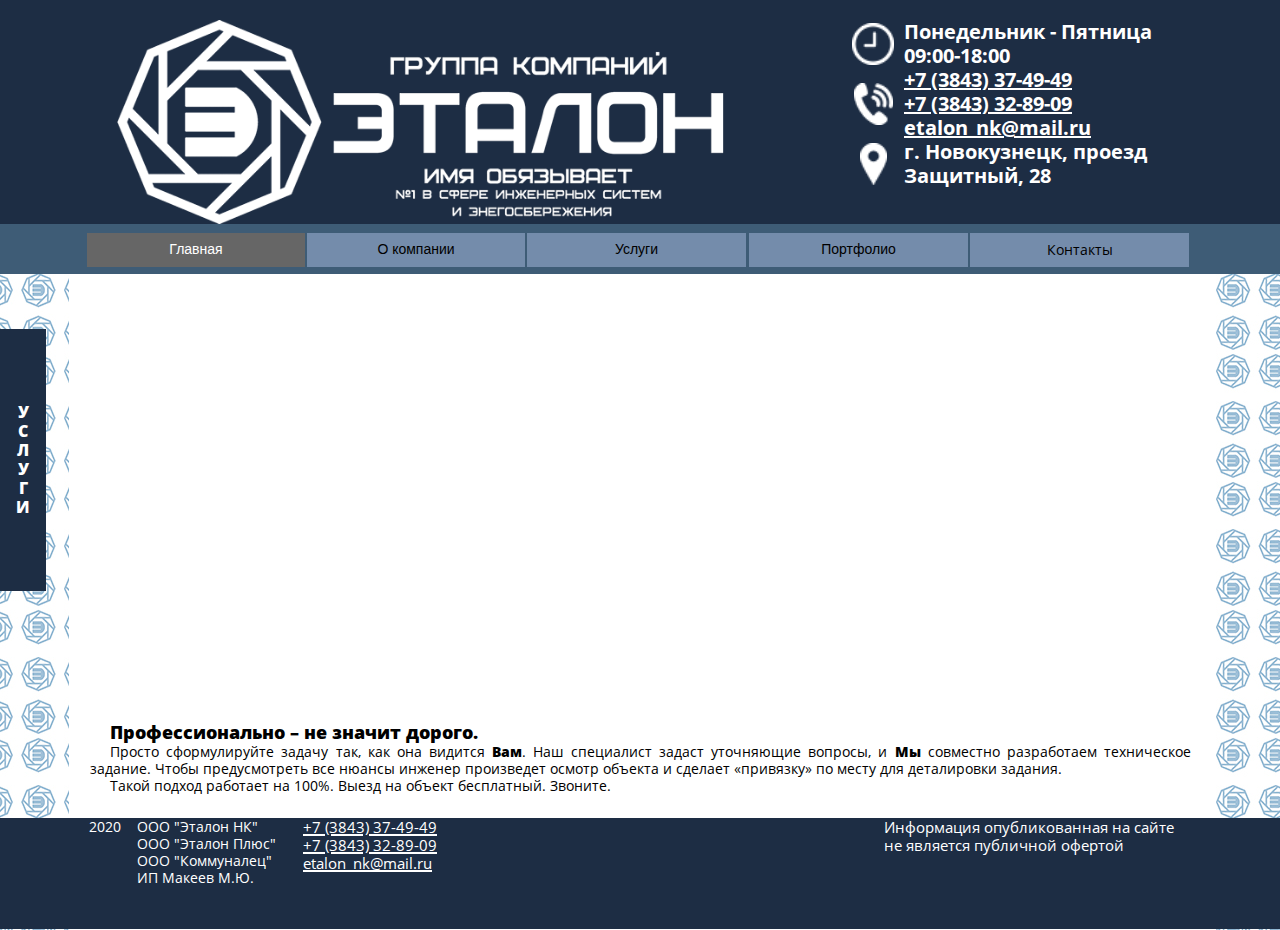
==== commit 675043d7: "Upd050420_1" ====
--- a/index.html
+++ b/index.html
@@ -17,12 +17,12 @@
   <link rel="shortcut icon" href="images/sch-a-favicon.ico?crc=3995128904"/>
   <title>ГК &quot;Эталон&quot; - Главная</title>
   <!-- CSS -->
-  <link rel="stylesheet" type="text/css" href="css/site_global.css?crc=341319682"/>
-  <link rel="stylesheet" type="text/css" href="css/master_sch-a.css?crc=428828946"/>
-  <link rel="stylesheet" type="text/css" href="css/index.css?crc=328994036" id="pagesheet"/>
+  <link rel="stylesheet" type="text/css" href="css/site_global.css?crc=3977125348"/>
+  <link rel="stylesheet" type="text/css" href="css/master_sch-a.css?crc=491106477"/>
+  <link rel="stylesheet" type="text/css" href="css/index.css?crc=395091438" id="pagesheet"/>
   <!-- IE-only CSS -->
   <!--[if lt IE 9]>
-  <link rel="stylesheet" type="text/css" href="css/nomq_preview_master_sch-a.css?crc=514900693"/>
+  <link rel="stylesheet" type="text/css" href="css/nomq_preview_master_sch-a.css?crc=454897800"/>
   <link rel="stylesheet" type="text/css" href="css/nomq_index.css?crc=4006925119" id="nomq_pagesheet"/>
   <![endif]-->
   <!-- JS includes -->
@@ -231,22 +231,24 @@
   </div>
   <div class="breakpoint" id="bp_1280" data-min-width="1153" data-max-width="1280"><!-- responsive breakpoint node -->
    <div class="clearfix temp_no_id" data-orig-id="page"><!-- group -->
-    <div class="clearfix grpelem temp_no_id" data-orig-id="pu29450-3"><!-- group -->
-     <span class="browser_width grpelem placeholder" data-placeholder-for="u29450-3-bw_content"><!-- placeholder node --></span>
-     <span class="nonblock nontext MuseLinkActive museBGSize grpelem placeholder" data-placeholder-for="u102_content"><!-- placeholder node --></span>
-     <div class="clearfix grpelem temp_no_id" data-orig-id="u96295"><!-- group -->
-      <div class="clearfix grpelem temp_no_id" data-orig-id="pu128"><!-- column -->
-       <span class="museBGSize colelem placeholder" data-placeholder-for="u128_content"><!-- placeholder node --></span>
-       <span class="museBGSize colelem placeholder" data-placeholder-for="u140_content"><!-- placeholder node --></span>
-       <span class="museBGSize colelem placeholder" data-placeholder-for="u152_content"><!-- placeholder node --></span>
-      </div>
-      <div class="clearfix grpelem" id="pu164-6"><!-- column -->
-       <span class="clearfix colelem placeholder" data-placeholder-for="u164-6_content"><!-- placeholder node --></span>
-       <span class="ts clearfix colelem placeholder" data-placeholder-for="u168-11_content"><!-- placeholder node --></span>
-       <span class="clearfix colelem placeholder" data-placeholder-for="u172-4_content"><!-- placeholder node --></span>
-      </div>
-     </div>
-     <div class="browser_width grpelem temp_no_id" data-orig-id="u182-bw">
+    <div class="clearfix grpelem temp_no_id" data-orig-id="ppu29450-3"><!-- column -->
+     <div class="clearfix colelem temp_no_id" data-orig-id="pu29450-3"><!-- group -->
+      <span class="browser_width grpelem placeholder" data-placeholder-for="u29450-3-bw_content"><!-- placeholder node --></span>
+      <span class="nonblock nontext MuseLinkActive museBGSize grpelem placeholder" data-placeholder-for="u102_content"><!-- placeholder node --></span>
+      <div class="clearfix grpelem temp_no_id" data-orig-id="u96295"><!-- group -->
+       <div class="clearfix grpelem temp_no_id" data-orig-id="pu128"><!-- column -->
+        <span class="museBGSize colelem placeholder" data-placeholder-for="u128_content"><!-- placeholder node --></span>
+        <span class="museBGSize colelem placeholder" data-placeholder-for="u140_content"><!-- placeholder node --></span>
+        <span class="museBGSize colelem placeholder" data-placeholder-for="u152_content"><!-- placeholder node --></span>
+       </div>
+       <div class="clearfix grpelem" id="pu164-6"><!-- column -->
+        <span class="clearfix colelem placeholder" data-placeholder-for="u164-6_content"><!-- placeholder node --></span>
+        <span class="ts clearfix colelem placeholder" data-placeholder-for="u168-11_content"><!-- placeholder node --></span>
+        <span class="clearfix colelem placeholder" data-placeholder-for="u172-4_content"><!-- placeholder node --></span>
+       </div>
+      </div>
+     </div>
+     <div class="browser_width colelem temp_no_id" data-orig-id="u182-bw">
       <div class="temp_no_id" data-orig-id="u182"><!-- group -->
        <div class="clearfix temp_no_id" data-orig-id="u182_align_to_page">
         <nav class="MenuBar clearfix grpelem temp_no_id" data-orig-id="menuu217"><!-- horizontal box -->
--- a/css/site_global.css
+++ b/css/site_global.css
@@ -1 +1 @@
-html{min-height:100%;min-width:100%;-ms-text-size-adjust:none;}body,div,dl,dt,dd,ul,ol,li,nav,h1,h2,h3,h4,h5,h6,pre,code,form,fieldset,legend,input,button,textarea,p,blockquote,th,td,a{margin:0px;padding:0px;border-width:0px;border-style:solid;border-color:transparent;-webkit-transform-origin:left top;-ms-transform-origin:left top;-o-transform-origin:left top;transform-origin:left top;background-repeat:no-repeat;}button.submit-btn{-moz-box-sizing:content-box;-webkit-box-sizing:content-box;box-sizing:content-box;}.transition{-webkit-transition-property:background-image,background-position,background-color,border-color,border-radius,color,font-size,font-style,font-weight,letter-spacing,line-height,text-align,box-shadow,text-shadow,opacity;transition-property:background-image,background-position,background-color,border-color,border-radius,color,font-size,font-style,font-weight,letter-spacing,line-height,text-align,box-shadow,text-shadow,opacity;}.transition *{-webkit-transition:inherit;transition:inherit;}table{border-collapse:collapse;border-spacing:0px;}fieldset,img{border:0px;border-style:solid;-webkit-transform-origin:left top;-ms-transform-origin:left top;-o-transform-origin:left top;transform-origin:left top;}address,caption,cite,code,dfn,em,strong,th,var,optgroup{font-style:inherit;font-weight:inherit;}del,ins{text-decoration:none;}li{list-style:none;}caption,th{text-align:left;}h1,h2,h3,h4,h5,h6{font-size:100%;font-weight:inherit;}input,button,textarea,select,optgroup,option{font-family:inherit;font-size:inherit;font-style:inherit;font-weight:inherit;}.form-grp input,.form-grp textarea{-webkit-appearance:none;-webkit-border-radius:0;}body{font-family:Arial, Helvetica Neue, Helvetica, sans-serif;text-align:left;font-size:14px;line-height:17px;word-wrap:break-word;text-rendering:optimizeLegibility;-moz-font-feature-settings:'liga';-ms-font-feature-settings:'liga';-webkit-font-feature-settings:'liga';font-feature-settings:'liga';}a:link{color:#0000FF;text-decoration:underline;}a:visited{color:#800080;text-decoration:underline;}a:hover{color:#0000FF;text-decoration:underline;}a:active{color:#EE0000;text-decoration:underline;}a.nontext{color:black;text-decoration:none;font-style:normal;font-weight:normal;}.ts a:link{color:#FFFFFF;text-decoration:underline;}.ts a:visited{color:#800080;text-decoration:underline;}.ts a:hover{color:#7F7F7F;text-decoration:underline;}.ts a,.ts2 a{color:inherit;text-decoration:inherit;}.ts2 a:link{color:#000000;text-decoration:underline;}.ts2 a:visited{color:#534741;text-decoration:underline;}.ts2 a:hover{color:#7F7F7F;text-decoration:underline;}.ts a:active,.ts2 a:active{color:#EE0000;text-decoration:underline;}.normal_text{color:#000000;direction:ltr;font-family:Arial, Helvetica Neue, Helvetica, sans-serif;font-size:14px;font-style:normal;font-weight:normal;letter-spacing:0px;line-height:17px;text-align:left;text-decoration:none;text-indent:0px;text-transform:none;vertical-align:0px;padding:0px;}.ts1{font-family:Verdana, Tahoma, Geneva, sans-serif;}.list0 li:before{position:absolute;right:100%;letter-spacing:0px;text-decoration:none;font-weight:normal;font-style:normal;}.rtl-list li:before{right:auto;left:100%;}.nls-None > li:before,.nls-None .list3 > li:before,.nls-None .list6 > li:before{margin-right:6px;content:'•';}.nls-None .list1 > li:before,.nls-None .list4 > li:before,.nls-None .list7 > li:before{margin-right:6px;content:'○';}.nls-None,.nls-None .list1,.nls-None .list2,.nls-None .list3,.nls-None .list4,.nls-None .list5,.nls-None .list6,.nls-None .list7,.nls-None .list8{padding-left:34px;}.nls-None.rtl-list,.nls-None .list1.rtl-list,.nls-None .list2.rtl-list,.nls-None .list3.rtl-list,.nls-None .list4.rtl-list,.nls-None .list5.rtl-list,.nls-None .list6.rtl-list,.nls-None .list7.rtl-list,.nls-None .list8.rtl-list{padding-left:0px;padding-right:34px;}.nls-None .list2 > li:before,.nls-None .list5 > li:before,.nls-None .list8 > li:before{margin-right:6px;content:'-';}.nls-None.rtl-list > li:before,.nls-None .list1.rtl-list > li:before,.nls-None .list2.rtl-list > li:before,.nls-None .list3.rtl-list > li:before,.nls-None .list4.rtl-list > li:before,.nls-None .list5.rtl-list > li:before,.nls-None .list6.rtl-list > li:before,.nls-None .list7.rtl-list > li:before,.nls-None .list8.rtl-list > li:before{margin-right:0px;margin-left:6px;}.TabbedPanelsTab{white-space:nowrap;}.MenuBar .MenuBarView,.MenuBar .SubMenuView{display:block;list-style:none;}.MenuBar .SubMenu{display:none;position:absolute;}.NoWrap{white-space:nowrap;word-wrap:normal;}.rootelem{margin-left:auto;margin-right:auto;}.colelem{display:inline;float:left;clear:both;}.clearfix:after{content:"\0020";visibility:hidden;display:block;height:0px;clear:both;}*:first-child+html .clearfix{zoom:1;}.clip_frame{overflow:hidden;}.popup_anchor{position:relative;width:0px;height:0px;}.allow_click_through *{pointer-events:auto;}.popup_element{z-index:100000;}.svg{display:block;vertical-align:top;}span.wrap{content:'';clear:left;display:block;}span.actAsInlineDiv{display:inline-block;}.position_content,.excludeFromNormalFlow{float:left;}.preload_images{position:absolute;overflow:hidden;left:-9999px;top:-9999px;height:1px;width:1px;}.preload{height:1px;width:1px;}.animateStates{-webkit-transition:0.3s ease-in-out;-moz-transition:0.3s ease-in-out;-o-transition:0.3s ease-in-out;transition:0.3s ease-in-out;}[data-whatinput="mouse"] *:focus,[data-whatinput="touch"] *:focus,input:focus,textarea:focus{outline:none;}textarea{resize:none;overflow:auto;}.allow_click_through,.fld-prompt{pointer-events:none;}.wrapped-input{position:absolute;top:0px;left:0px;background:transparent;border:none;}.submit-btn{z-index:50000;cursor:pointer;}.anchor_item{width:22px;height:18px;}.MenuBar .SubMenuVisible,.MenuBarVertical .SubMenuVisible,.MenuBar .SubMenu .SubMenuVisible,.popup_element.Active,span.actAsPara,.actAsDiv,a.nonblock.nontext,img.block{display:block;}.widget_invisible,.js .invi,.js .mse_pre_init{visibility:hidden;}.ose_ei{visibility:hidden;z-index:0;}.no_vert_scroll{overflow-y:hidden;}.always_vert_scroll{overflow-y:scroll;}.always_horz_scroll{overflow-x:scroll;}.fullscreen{overflow:hidden;left:0px;top:0px;position:fixed;height:100%;width:100%;-moz-box-sizing:border-box;-webkit-box-sizing:border-box;-ms-box-sizing:border-box;box-sizing:border-box;}.fullwidth{position:absolute;}.borderbox{-moz-box-sizing:border-box;-webkit-box-sizing:border-box;-ms-box-sizing:border-box;box-sizing:border-box;}.scroll_wrapper{position:absolute;overflow:auto;left:0px;right:0px;top:0px;bottom:0px;padding-top:0px;padding-bottom:0px;margin-top:0px;margin-bottom:0px;}.browser_width > *{position:absolute;left:0px;right:0px;}.grpelem,.accordion_wrapper{display:inline;float:left;}.fld-checkbox input[type=checkbox],.fld-radiobutton input[type=radio]{position:absolute;overflow:hidden;clip:rect(0px, 0px, 0px, 0px);height:1px;width:1px;margin:-1px;padding:0px;border:0px;}.fld-checkbox input[type=checkbox] + label,.fld-radiobutton input[type=radio] + label{display:inline-block;background-repeat:no-repeat;cursor:pointer;float:left;width:100%;height:100%;}.pointer_cursor,.fld-recaptcha-mode,.fld-recaptcha-refresh,.fld-recaptcha-help{cursor:pointer;}p,h1,h2,h3,h4,h5,h6,ol,ul,span.actAsPara{max-height:1000000px;}.superscript{vertical-align:super;font-size:66%;line-height:0px;}.subscript{vertical-align:sub;font-size:66%;line-height:0px;}.horizontalSlideShow{-ms-touch-action:pan-y;touch-action:pan-y;}.verticalSlideShow{-ms-touch-action:pan-x;touch-action:pan-x;}.colelem100,.verticalspacer{clear:both;}.list0 li,.MenuBar .MenuItemContainer,.SlideShowContentPanel .fullscreen img,.css_verticalspacer .verticalspacer{position:relative;}.popup_element.Inactive,.js .disn,.js .an_invi,.hidden,.breakpoint{display:none;}#muse_css_mq{position:absolute;display:none;background-color:#FFFFFE;}.fluid_height_spacer{width:0.01px;}.muse_check_css{display:none;position:fixed;}@media screen and (-webkit-min-device-pixel-ratio:0){body{text-rendering:auto;}}+html{min-height:100%;min-width:100%;-ms-text-size-adjust:none;}body,div,dl,dt,dd,ul,ol,li,nav,h1,h2,h3,h4,h5,h6,pre,code,form,fieldset,legend,input,button,textarea,p,blockquote,th,td,a{margin:0px;padding:0px;border-width:0px;border-style:solid;border-color:transparent;-webkit-transform-origin:left top;-ms-transform-origin:left top;-o-transform-origin:left top;transform-origin:left top;background-repeat:no-repeat;}button.submit-btn{-moz-box-sizing:content-box;-webkit-box-sizing:content-box;box-sizing:content-box;}.transition{-webkit-transition-property:background-image,background-position,background-color,border-color,border-radius,color,font-size,font-style,font-weight,letter-spacing,line-height,text-align,box-shadow,text-shadow,opacity;transition-property:background-image,background-position,background-color,border-color,border-radius,color,font-size,font-style,font-weight,letter-spacing,line-height,text-align,box-shadow,text-shadow,opacity;}.transition *{-webkit-transition:inherit;transition:inherit;}table{border-collapse:collapse;border-spacing:0px;}fieldset,img{border:0px;border-style:solid;-webkit-transform-origin:left top;-ms-transform-origin:left top;-o-transform-origin:left top;transform-origin:left top;}address,caption,cite,code,dfn,em,strong,th,var,optgroup{font-style:inherit;font-weight:inherit;}del,ins{text-decoration:none;}li{list-style:none;}caption,th{text-align:left;}h1,h2,h3,h4,h5,h6{font-size:100%;font-weight:inherit;}input,button,textarea,select,optgroup,option{font-family:inherit;font-size:inherit;font-style:inherit;font-weight:inherit;}.form-grp input,.form-grp textarea{-webkit-appearance:none;-webkit-border-radius:0;}body{font-family:Arial, Helvetica Neue, Helvetica, sans-serif;text-align:left;font-size:14px;line-height:17px;word-wrap:break-word;text-rendering:optimizeLegibility;-moz-font-feature-settings:'liga';-ms-font-feature-settings:'liga';-webkit-font-feature-settings:'liga';font-feature-settings:'liga';}a:link{color:#0000FF;text-decoration:underline;}a:visited{color:#800080;text-decoration:underline;}a:hover{color:#0000FF;text-decoration:underline;}a:active{color:#EE0000;text-decoration:underline;}a.nontext{color:black;text-decoration:none;font-style:normal;font-weight:normal;}.ts a:link{color:#FFFFFF;text-decoration:underline;}.ts a:visited{color:#800080;text-decoration:underline;}.ts a:hover{color:#7F7F7F;text-decoration:underline;}.ts2 a{color:inherit;text-decoration:inherit;}.ts2 a:link{color:#000000;text-decoration:underline;}.ts2 a:visited{color:#534741;text-decoration:underline;}.ts2 a:hover{color:#7F7F7F;text-decoration:underline;}.ts a:active,.ts2 a:active{color:#EE0000;text-decoration:underline;}.normal_text{color:#000000;direction:ltr;font-family:Arial, Helvetica Neue, Helvetica, sans-serif;font-size:14px;font-style:normal;font-weight:normal;letter-spacing:0px;line-height:17px;text-align:left;text-decoration:none;text-indent:0px;text-transform:none;vertical-align:0px;padding:0px;}.ts1{font-family:Verdana, Tahoma, Geneva, sans-serif;}.list0 li:before{position:absolute;right:100%;letter-spacing:0px;text-decoration:none;font-weight:normal;font-style:normal;}.rtl-list li:before{right:auto;left:100%;}.nls-None > li:before,.nls-None .list3 > li:before,.nls-None .list6 > li:before{margin-right:6px;content:'•';}.nls-None .list1 > li:before,.nls-None .list4 > li:before,.nls-None .list7 > li:before{margin-right:6px;content:'○';}.nls-None,.nls-None .list1,.nls-None .list2,.nls-None .list3,.nls-None .list4,.nls-None .list5,.nls-None .list6,.nls-None .list7,.nls-None .list8{padding-left:34px;}.nls-None.rtl-list,.nls-None .list1.rtl-list,.nls-None .list2.rtl-list,.nls-None .list3.rtl-list,.nls-None .list4.rtl-list,.nls-None .list5.rtl-list,.nls-None .list6.rtl-list,.nls-None .list7.rtl-list,.nls-None .list8.rtl-list{padding-left:0px;padding-right:34px;}.nls-None .list2 > li:before,.nls-None .list5 > li:before,.nls-None .list8 > li:before{margin-right:6px;content:'-';}.nls-None.rtl-list > li:before,.nls-None .list1.rtl-list > li:before,.nls-None .list2.rtl-list > li:before,.nls-None .list3.rtl-list > li:before,.nls-None .list4.rtl-list > li:before,.nls-None .list5.rtl-list > li:before,.nls-None .list6.rtl-list > li:before,.nls-None .list7.rtl-list > li:before,.nls-None .list8.rtl-list > li:before{margin-right:0px;margin-left:6px;}.TabbedPanelsTab{white-space:nowrap;}.MenuBar .MenuBarView,.MenuBar .SubMenuView{display:block;list-style:none;}.MenuBar .SubMenu{display:none;position:absolute;}.NoWrap{white-space:nowrap;word-wrap:normal;}.rootelem{margin-left:auto;margin-right:auto;}.colelem{display:inline;float:left;clear:both;}.clearfix:after{content:"\0020";visibility:hidden;display:block;height:0px;clear:both;}*:first-child+html .clearfix{zoom:1;}.clip_frame{overflow:hidden;}.popup_anchor{position:relative;width:0px;height:0px;}.allow_click_through *{pointer-events:auto;}.popup_element{z-index:100000;}.svg{display:block;vertical-align:top;}span.wrap{content:'';clear:left;display:block;}span.actAsInlineDiv{display:inline-block;}.position_content,.excludeFromNormalFlow{float:left;}.preload_images{position:absolute;overflow:hidden;left:-9999px;top:-9999px;height:1px;width:1px;}.preload{height:1px;width:1px;}.animateStates{-webkit-transition:0.3s ease-in-out;-moz-transition:0.3s ease-in-out;-o-transition:0.3s ease-in-out;transition:0.3s ease-in-out;}[data-whatinput="mouse"] *:focus,[data-whatinput="touch"] *:focus,input:focus,textarea:focus{outline:none;}textarea{resize:none;overflow:auto;}.allow_click_through,.fld-prompt{pointer-events:none;}.wrapped-input{position:absolute;top:0px;left:0px;background:transparent;border:none;}.submit-btn{z-index:50000;cursor:pointer;}.anchor_item{width:22px;height:18px;}.MenuBar .SubMenuVisible,.MenuBarVertical .SubMenuVisible,.MenuBar .SubMenu .SubMenuVisible,.popup_element.Active,span.actAsPara,.actAsDiv,a.nonblock.nontext,img.block{display:block;}.widget_invisible,.js .invi,.js .mse_pre_init{visibility:hidden;}.ose_ei{visibility:hidden;z-index:0;}.no_vert_scroll{overflow-y:hidden;}.always_vert_scroll{overflow-y:scroll;}.always_horz_scroll{overflow-x:scroll;}.fullscreen{overflow:hidden;left:0px;top:0px;position:fixed;height:100%;width:100%;-moz-box-sizing:border-box;-webkit-box-sizing:border-box;-ms-box-sizing:border-box;box-sizing:border-box;}.fullwidth{position:absolute;}.borderbox{-moz-box-sizing:border-box;-webkit-box-sizing:border-box;-ms-box-sizing:border-box;box-sizing:border-box;}.scroll_wrapper{position:absolute;overflow:auto;left:0px;right:0px;top:0px;bottom:0px;padding-top:0px;padding-bottom:0px;margin-top:0px;margin-bottom:0px;}.browser_width > *{position:absolute;left:0px;right:0px;}.grpelem,.accordion_wrapper{display:inline;float:left;}.fld-checkbox input[type=checkbox],.fld-radiobutton input[type=radio]{position:absolute;overflow:hidden;clip:rect(0px, 0px, 0px, 0px);height:1px;width:1px;margin:-1px;padding:0px;border:0px;}.fld-checkbox input[type=checkbox] + label,.fld-radiobutton input[type=radio] + label{display:inline-block;background-repeat:no-repeat;cursor:pointer;float:left;width:100%;height:100%;}.pointer_cursor,.fld-recaptcha-mode,.fld-recaptcha-refresh,.fld-recaptcha-help{cursor:pointer;}p,h1,h2,h3,h4,h5,h6,ol,ul,span.actAsPara{max-height:1000000px;}.superscript{vertical-align:super;font-size:66%;line-height:0px;}.subscript{vertical-align:sub;font-size:66%;line-height:0px;}.horizontalSlideShow{-ms-touch-action:pan-y;touch-action:pan-y;}.verticalSlideShow{-ms-touch-action:pan-x;touch-action:pan-x;}.colelem100,.verticalspacer{clear:both;}.list0 li,.MenuBar .MenuItemContainer,.SlideShowContentPanel .fullscreen img,.css_verticalspacer .verticalspacer{position:relative;}.popup_element.Inactive,.js .disn,.js .an_invi,.hidden,.breakpoint{display:none;}#muse_css_mq{position:absolute;display:none;background-color:#FFFFFE;}.fluid_height_spacer{width:0.01px;}.muse_check_css{display:none;position:fixed;}@media screen and (-webkit-min-device-pixel-ratio:0){body{text-rendering:auto;}}--- a/css/master_sch-a.css
+++ b/css/master_sch-a.css
@@ -1 +1 @@
-#u102{-ms-filter:"progid:DXImageTransform.Microsoft.Alpha(Opacity=100)";opacity:1;filter:alpha(opacity=100);background:transparent url("../images/logo_v2.png?crc=3874348862") no-repeat center center;background-size:contain;}#u182{background-color:#3E5C76;}.MenuItem{cursor:pointer;}#u98238{background-color:transparent;border-color:transparent;border-width:0px;}#u98239-15{text-indent:20px;background-color:transparent;text-align:justify;}#u98239-4{line-height:0px;color:#FFFFFF;font-family:Verdana, Tahoma, Geneva, sans-serif;}#u98239-2{font-weight:800;font-size:18px;color:#000000;font-family:'__Open Sans_5';line-height:22px;}#u98239-3{line-height:17px;}#u98239-6,#u98239-8{font-weight:800;font-family:'__Open Sans_5';}#u98239-10,#u98239-12{font-weight:400;font-family:'__Open Sans_5';}#u98239,#u98239-13{font-family:Verdana, Tahoma, Geneva, sans-serif;}#u29450-3,#u6612{background-color:#1D2D44;}#u925-4,#u921-10{font-weight:400;color:#FFFFFF;font-size:14px;background-color:transparent;font-family:'__Open Sans_5';}#u929-4{font-weight:400;color:#FFFFFF;font-family:'__Open Sans_5';line-height:18px;font-size:15px;background-color:transparent;}#u929-2{padding-left:5px;}@media (min-width: 1367px), print{#u128{opacity:1;-ms-filter:"progid:DXImageTransform.Microsoft.Alpha(Opacity=100)";filter:alpha(opacity=100);background:transparent url("../images/clock_2.png?crc=453181552") no-repeat center center;background-size:contain;}#u164-2{padding-left:5px;}#u164-4{padding-left:5px;}#u140{opacity:1;-ms-filter:"progid:DXImageTransform.Microsoft.Alpha(Opacity=100)";filter:alpha(opacity=100);background:transparent url("../images/phone_2.png?crc=3782065018") no-repeat center center;background-size:contain;}#u168-3{padding-left:5px;}#u168-6{padding-left:5px;}#u168-9{padding-left:5px;}#u168,#u168-4,#u168-7{font-family:'__Open Sans_5';font-weight:700;}#u152{opacity:1;-ms-filter:"progid:DXImageTransform.Microsoft.Alpha(Opacity=100)";filter:alpha(opacity=100);background:transparent url("../images/postion_2.png?crc=204371497") no-repeat center center;background-size:contain;}#u164-6,#u172-4{background-color:transparent;font-size:20px;color:#FFFFFF;line-height:24px;font-family:'__Open Sans_5';font-weight:700;}#u172-2{padding-left:5px;}#u226{background-color:#748CAB;}#u226:hover{background-color:#999999;}#u226:active{background-color:#6B6B6B;}#u228-4{border-width:0px;border-color:transparent;background-color:transparent;text-align:center;color:#000000;font-family:Verdana, Tahoma, Geneva, sans-serif;}#u15650{background-color:#748CAB;}#u15650:hover{background-color:#999999;}#u15650:active{background-color:#6B6B6B;}#u15652-4{border-width:0px;border-color:transparent;background-color:transparent;text-align:center;color:#000000;font-family:Verdana, Tahoma, Geneva, sans-serif;}#u15671{background-color:#748CAB;}#u15671:hover{background-color:#999999;}#u15671:active{background-color:#6B6B6B;}#u15672-4{border-width:0px;border-color:transparent;background-color:transparent;text-align:center;color:#000000;font-family:Verdana, Tahoma, Geneva, sans-serif;}#u15897{background-color:#748CAB;}#u15897:hover{background-color:#999999;}#u15897:active{background-color:#6B6B6B;}#u15900-4{border-width:0px;border-color:transparent;background-color:transparent;text-align:center;color:#000000;font-family:Verdana, Tahoma, Geneva, sans-serif;}#u16086{background-color:#748CAB;}#u16086:hover{background-color:#999999;}#u16086:active{background-color:#6B6B6B;}#u16089-4{border-width:0px;border-color:transparent;background-color:transparent;text-align:center;color:#000000;font-family:'__Open Sans_5';font-weight:400;}#u226.MuseMenuActive #u228-4 p,#u15650.MuseMenuActive #u15652-4 p,#u15671.MuseMenuActive #u15672-4 p,#u15897.MuseMenuActive #u15900-4 p,#u16086.MuseMenuActive #u16089-4 p{color:#FFFFFF;visibility:inherit;font-family:Helvetica, Helvetica Neue, Arial, sans-serif;}#u10046{background-color:#1D2D44;}#u10046:hover{background-color:#748CAB;}#u10046:active{background-color:#6B6B6B;}#u10049-14{border-width:0px;border-color:transparent;background-color:transparent;line-height:19px;font-size:16px;text-align:center;color:#FFFFFF;font-family:'__Open Sans_5';font-weight:800;}#u96295,#menuu217,#menuu10044,#u10051{border-width:0px;border-color:transparent;background-color:transparent;}#u10238{border-color:#777777;background-color:#748CAB;}#u10238:hover{background-color:#3E5C76;}#u10242-4{background-color:transparent;font-size:14px;text-align:center;font-family:'__Open Sans_5';font-weight:400;}#u12935{border-style:solid;border-width:1px;border-color:#777777;background-color:#748CAB;}#u12935:hover{background-color:#3E5C76;}#u12941-4{background-color:transparent;font-size:14px;text-align:center;font-family:'__Open Sans_5';font-weight:400;}#u88178{border-style:solid;border-width:1px;border-color:#777777;background-color:#748CAB;}#u88178:hover{background-color:#3E5C76;}#u88180-4{background-color:transparent;font-size:14px;text-align:center;font-family:'__Open Sans_5';font-weight:400;}#u88319{border-style:solid;border-width:1px;border-color:#777777;background-color:#748CAB;}#u88319:hover{background-color:#3E5C76;}#u88322-4{background-color:transparent;font-size:14px;text-align:center;font-family:'__Open Sans_5';font-weight:400;}#u104428{border-style:solid;border-width:1px;border-color:#777777;background-color:#748CAB;}#u104428:hover{background-color:#3E5C76;}#u104429-4{background-color:transparent;font-size:14px;text-align:center;font-family:'__Open Sans_5';font-weight:400;}#u12773{border-color:#777777;background-color:#748CAB;}#u12773:hover{background-color:#3E5C76;}#u12774-4{background-color:transparent;font-size:14px;text-align:center;font-family:'__Open Sans_5';font-weight:400;}#u10303{border-color:#777777;background-color:#748CAB;}#u10303:hover{background-color:#3E5C76;}#u10306-4{background-color:transparent;font-size:14px;text-align:center;font-family:'__Open Sans_5';font-weight:400;}#u10338{border-color:#777777;background-color:#748CAB;}#u10338:hover{background-color:#3E5C76;}#u10339-4{background-color:transparent;font-size:14px;text-align:center;font-family:'__Open Sans_5';font-weight:400;}#u10371{border-color:#777777;background-color:#748CAB;}#u10371:hover{background-color:#3E5C76;}#u10374-4{background-color:transparent;font-size:14px;text-align:center;font-family:'__Open Sans_5';font-weight:400;}#u10408{border-color:#777777;background-color:#748CAB;}#u10408:hover{background-color:#3E5C76;}#u10410-4{background-color:transparent;font-size:14px;text-align:center;font-family:'__Open Sans_5';font-weight:400;}#u225,#u15649,#u15670,#u15896,#u16085,#u10045,#u10050,#u10236,#u10246,#u10248,#u12932,#u88175,#u88316,#u104427,#u12772,#u10300,#u10335,#u10370,#u10405,#u10440{background-color:transparent;}#u10443{border-color:#777777;background-color:#748CAB;}#u10443:hover{background-color:#3E5C76;}#u226.MuseMenuActive,#u15650.MuseMenuActive,#u15671.MuseMenuActive,#u15897.MuseMenuActive,#u16086.MuseMenuActive,#u10046.MuseMenuActive,#u10238.MuseMenuActive,#u12935.MuseMenuActive,#u88178.MuseMenuActive,#u88319.MuseMenuActive,#u104428.MuseMenuActive,#u12773.MuseMenuActive,#u10303.MuseMenuActive,#u10338.MuseMenuActive,#u10371.MuseMenuActive,#u10408.MuseMenuActive,#u10443.MuseMenuActive{background-color:#666666;}#u10446-4{background-color:transparent;font-size:14px;text-align:center;font-family:'__Open Sans_5';font-weight:400;}#u168-11,#u96177-11{background-color:transparent;font-size:20px;line-height:24px;color:#FFFFFF;font-family:Verdana, Tahoma, Geneva, sans-serif;}#u96177-3{padding-left:5px;line-height:0px;}#u96177-6{padding-left:5px;line-height:0px;}#u96177-9{padding-left:5px;line-height:0px;}#u96177,#u96177-4,#u96177-7{font-size:15px;font-family:'__Open Sans_5';font-weight:400;line-height:18px;}}@media (min-width: 1281px) and (max-width: 1366px){#u128{opacity:1;-ms-filter:"progid:DXImageTransform.Microsoft.Alpha(Opacity=100)";filter:alpha(opacity=100);background:transparent url("../images/clock_2.png?crc=453181552") no-repeat center center;background-size:contain;}#u164-2{padding-left:5px;}#u164-4{padding-left:5px;}#u140{opacity:1;-ms-filter:"progid:DXImageTransform.Microsoft.Alpha(Opacity=100)";filter:alpha(opacity=100);background:transparent url("../images/phone_2.png?crc=3782065018") no-repeat center center;background-size:contain;}#u168-3{padding-left:5px;}#u168-6{padding-left:5px;}#u168-9{padding-left:5px;}#u168,#u168-4,#u168-7{font-family:'__Open Sans_5';font-weight:700;}#u152{opacity:1;-ms-filter:"progid:DXImageTransform.Microsoft.Alpha(Opacity=100)";filter:alpha(opacity=100);background:transparent url("../images/postion_2.png?crc=204371497") no-repeat center center;background-size:contain;}#u164-6,#u172-4{background-color:transparent;font-size:20px;color:#FFFFFF;line-height:24px;font-family:'__Open Sans_5';font-weight:700;}#u172-2{padding-left:5px;}#u226{background-color:#748CAB;}#u226:hover{background-color:#999999;}#u226:active{background-color:#6B6B6B;}#u228-4{border-width:0px;border-color:transparent;background-color:transparent;text-align:center;color:#000000;font-family:Verdana, Tahoma, Geneva, sans-serif;}#u15650{background-color:#748CAB;}#u15650:hover{background-color:#999999;}#u15650:active{background-color:#6B6B6B;}#u15652-4{border-width:0px;border-color:transparent;background-color:transparent;text-align:center;color:#000000;font-family:Verdana, Tahoma, Geneva, sans-serif;}#u15671{background-color:#748CAB;}#u15671:hover{background-color:#999999;}#u15671:active{background-color:#6B6B6B;}#u15672-4{border-width:0px;border-color:transparent;background-color:transparent;text-align:center;color:#000000;font-family:Verdana, Tahoma, Geneva, sans-serif;}#u15897{background-color:#748CAB;}#u15897:hover{background-color:#999999;}#u15897:active{background-color:#6B6B6B;}#u15900-4{border-width:0px;border-color:transparent;background-color:transparent;text-align:center;color:#000000;font-family:Verdana, Tahoma, Geneva, sans-serif;}#u16086{background-color:#748CAB;}#u16086:hover{background-color:#999999;}#u16086:active{background-color:#6B6B6B;}#u16089-4{border-width:0px;border-color:transparent;background-color:transparent;text-align:center;color:#000000;font-family:'__Open Sans_5';font-weight:400;}#u226.MuseMenuActive #u228-4 p,#u15650.MuseMenuActive #u15652-4 p,#u15671.MuseMenuActive #u15672-4 p,#u15897.MuseMenuActive #u15900-4 p,#u16086.MuseMenuActive #u16089-4 p{color:#FFFFFF;visibility:inherit;font-family:Helvetica, Helvetica Neue, Arial, sans-serif;}#u10046{background-color:#1D2D44;}#u10046:hover{background-color:#748CAB;}#u10046:active{background-color:#6B6B6B;}#u10049-14{border-width:0px;border-color:transparent;background-color:transparent;line-height:19px;font-size:16px;text-align:center;color:#FFFFFF;font-family:'__Open Sans_5';font-weight:800;}#u96295,#menuu217,#menuu10044,#u10051{border-width:0px;border-color:transparent;background-color:transparent;}#u10238{border-color:#777777;background-color:#748CAB;}#u10238:hover{background-color:#3E5C76;}#u10242-4{background-color:transparent;font-size:14px;text-align:center;font-family:'__Open Sans_5';font-weight:400;}#u12935{border-style:solid;border-width:1px;border-color:#777777;background-color:#748CAB;}#u12935:hover{background-color:#3E5C76;}#u12941-4{background-color:transparent;font-size:14px;text-align:center;font-family:'__Open Sans_5';font-weight:400;}#u88178{border-style:solid;border-width:1px;border-color:#777777;background-color:#748CAB;}#u88178:hover{background-color:#3E5C76;}#u88180-4{background-color:transparent;font-size:14px;text-align:center;font-family:'__Open Sans_5';font-weight:400;}#u88319{border-style:solid;border-width:1px;border-color:#777777;background-color:#748CAB;}#u88319:hover{background-color:#3E5C76;}#u88322-4{background-color:transparent;font-size:14px;text-align:center;font-family:'__Open Sans_5';font-weight:400;}#u104428{border-style:solid;border-width:1px;border-color:#777777;background-color:#748CAB;}#u104428:hover{background-color:#3E5C76;}#u104429-4{background-color:transparent;font-size:14px;text-align:center;font-family:'__Open Sans_5';font-weight:400;}#u12773{border-color:#777777;background-color:#748CAB;}#u12773:hover{background-color:#3E5C76;}#u12774-4{background-color:transparent;font-size:14px;text-align:center;font-family:'__Open Sans_5';font-weight:400;}#u10303{border-color:#777777;background-color:#748CAB;}#u10303:hover{background-color:#3E5C76;}#u10306-4{background-color:transparent;font-size:14px;text-align:center;font-family:'__Open Sans_5';font-weight:400;}#u10338{border-color:#777777;background-color:#748CAB;}#u10338:hover{background-color:#3E5C76;}#u10339-4{background-color:transparent;font-size:14px;text-align:center;font-family:'__Open Sans_5';font-weight:400;}#u10371{border-color:#777777;background-color:#748CAB;}#u10371:hover{background-color:#3E5C76;}#u10374-4{background-color:transparent;font-size:14px;text-align:center;font-family:'__Open Sans_5';font-weight:400;}#u10408{border-color:#777777;background-color:#748CAB;}#u10408:hover{background-color:#3E5C76;}#u10410-4{background-color:transparent;font-size:14px;text-align:center;font-family:'__Open Sans_5';font-weight:400;}#u225,#u15649,#u15670,#u15896,#u16085,#u10045,#u10050,#u10236,#u10246,#u10248,#u12932,#u88175,#u88316,#u104427,#u12772,#u10300,#u10335,#u10370,#u10405,#u10440{background-color:transparent;}#u10443{border-color:#777777;background-color:#748CAB;}#u10443:hover{background-color:#3E5C76;}#u226.MuseMenuActive,#u15650.MuseMenuActive,#u15671.MuseMenuActive,#u15897.MuseMenuActive,#u16086.MuseMenuActive,#u10046.MuseMenuActive,#u10238.MuseMenuActive,#u12935.MuseMenuActive,#u88178.MuseMenuActive,#u88319.MuseMenuActive,#u104428.MuseMenuActive,#u12773.MuseMenuActive,#u10303.MuseMenuActive,#u10338.MuseMenuActive,#u10371.MuseMenuActive,#u10408.MuseMenuActive,#u10443.MuseMenuActive{background-color:#666666;}#u10446-4{background-color:transparent;font-size:14px;text-align:center;font-family:'__Open Sans_5';font-weight:400;}#u168-11,#u96177-11{background-color:transparent;font-size:20px;line-height:24px;color:#FFFFFF;font-family:Verdana, Tahoma, Geneva, sans-serif;}#u96177-3{padding-left:5px;line-height:0px;}#u96177-6{padding-left:5px;line-height:0px;}#u96177-9{padding-left:5px;line-height:0px;}#u96177,#u96177-4,#u96177-7{font-size:15px;font-family:'__Open Sans_5';font-weight:400;line-height:18px;}}@media (min-width: 1153px) and (max-width: 1280px){#u128{opacity:1;-ms-filter:"progid:DXImageTransform.Microsoft.Alpha(Opacity=100)";filter:alpha(opacity=100);background:transparent url("../images/clock_2.png?crc=453181552") no-repeat center center;background-size:contain;}#u140{opacity:1;-ms-filter:"progid:DXImageTransform.Microsoft.Alpha(Opacity=100)";filter:alpha(opacity=100);background:transparent url("../images/phone_2.png?crc=3782065018") no-repeat center center;background-size:contain;}#u152{opacity:1;-ms-filter:"progid:DXImageTransform.Microsoft.Alpha(Opacity=100)";filter:alpha(opacity=100);background:transparent url("../images/postion_2.png?crc=204371497") no-repeat center center;background-size:contain;}#u164-2{padding-left:5px;}#u164-4{padding-left:5px;}#u168-3{padding-left:5px;}#u168-6{padding-left:5px;}#u168-9{padding-left:5px;}#u168,#u168-4,#u168-7{font-family:'__Open Sans_5';font-weight:700;}#u164-6,#u172-4{background-color:transparent;font-size:20px;color:#FFFFFF;line-height:24px;font-family:'__Open Sans_5';font-weight:700;}#u172-2{padding-left:5px;}#u226{background-color:#748CAB;}#u226:hover{background-color:#999999;}#u226:active{background-color:#6B6B6B;}#u228-4{border-width:0px;border-color:transparent;background-color:transparent;text-align:center;color:#000000;font-family:Verdana, Tahoma, Geneva, sans-serif;}#u15650{background-color:#748CAB;}#u15650:hover{background-color:#999999;}#u15650:active{background-color:#6B6B6B;}#u15652-4{border-width:0px;border-color:transparent;background-color:transparent;text-align:center;color:#000000;font-family:Verdana, Tahoma, Geneva, sans-serif;}#u15671{background-color:#748CAB;}#u15671:hover{background-color:#999999;}#u15671:active{background-color:#6B6B6B;}#u15672-4{border-width:0px;border-color:transparent;background-color:transparent;text-align:center;color:#000000;font-family:Verdana, Tahoma, Geneva, sans-serif;}#u15897{background-color:#748CAB;}#u15897:hover{background-color:#999999;}#u15897:active{background-color:#6B6B6B;}#u15900-4{border-width:0px;border-color:transparent;background-color:transparent;text-align:center;color:#000000;font-family:Verdana, Tahoma, Geneva, sans-serif;}#u16086{background-color:#748CAB;}#u16086:hover{background-color:#999999;}#u16086:active{background-color:#6B6B6B;}#u16089-4{border-width:0px;border-color:transparent;background-color:transparent;text-align:center;color:#000000;font-family:'__Open Sans_5';font-weight:400;}#u226.MuseMenuActive #u228-4 p,#u15650.MuseMenuActive #u15652-4 p,#u15671.MuseMenuActive #u15672-4 p,#u15897.MuseMenuActive #u15900-4 p,#u16086.MuseMenuActive #u16089-4 p{color:#FFFFFF;visibility:inherit;font-family:Helvetica, Helvetica Neue, Arial, sans-serif;}#u10046{background-color:#1D2D44;}#u10046:hover{background-color:#748CAB;}#u10046:active{background-color:#6B6B6B;}#u10049-14{border-width:0px;border-color:transparent;background-color:transparent;line-height:19px;font-size:16px;text-align:center;color:#FFFFFF;font-family:'__Open Sans_5';font-weight:800;}#u96295,#menuu217,#menuu10044,#u10051{border-width:0px;border-color:transparent;background-color:transparent;}#u10238{border-color:#777777;background-color:#748CAB;}#u10238:hover{background-color:#3E5C76;}#u10242-4{background-color:transparent;font-size:14px;text-align:center;font-family:'__Open Sans_5';font-weight:400;}#u12935{border-style:solid;border-width:1px;border-color:#777777;background-color:#748CAB;}#u12935:hover{background-color:#3E5C76;}#u12941-4{background-color:transparent;font-size:14px;text-align:center;font-family:'__Open Sans_5';font-weight:400;}#u88178{border-style:solid;border-width:1px;border-color:#777777;background-color:#748CAB;}#u88178:hover{background-color:#3E5C76;}#u88180-4{background-color:transparent;font-size:14px;text-align:center;font-family:'__Open Sans_5';font-weight:400;}#u88319{border-style:solid;border-width:1px;border-color:#777777;background-color:#748CAB;}#u88319:hover{background-color:#3E5C76;}#u88322-4{background-color:transparent;font-size:14px;text-align:center;font-family:'__Open Sans_5';font-weight:400;}#u104428{border-style:solid;border-width:1px;border-color:#777777;background-color:#748CAB;}#u104428:hover{background-color:#3E5C76;}#u104429-4{background-color:transparent;font-size:14px;text-align:center;font-family:'__Open Sans_5';font-weight:400;}#u12773{border-color:#777777;background-color:#748CAB;}#u12773:hover{background-color:#3E5C76;}#u12774-4{background-color:transparent;font-size:14px;text-align:center;font-family:'__Open Sans_5';font-weight:400;}#u10303{border-color:#777777;background-color:#748CAB;}#u10303:hover{background-color:#3E5C76;}#u10306-4{background-color:transparent;font-size:14px;text-align:center;font-family:'__Open Sans_5';font-weight:400;}#u10338{border-color:#777777;background-color:#748CAB;}#u10338:hover{background-color:#3E5C76;}#u10339-4{background-color:transparent;font-size:14px;text-align:center;font-family:'__Open Sans_5';font-weight:400;}#u10371{border-color:#777777;background-color:#748CAB;}#u10371:hover{background-color:#3E5C76;}#u10374-4{background-color:transparent;font-size:14px;text-align:center;font-family:'__Open Sans_5';font-weight:400;}#u10408{border-color:#777777;background-color:#748CAB;}#u10408:hover{background-color:#3E5C76;}#u10410-4{background-color:transparent;font-size:14px;text-align:center;font-family:'__Open Sans_5';font-weight:400;}#u225,#u15649,#u15670,#u15896,#u16085,#u10045,#u10050,#u10236,#u10246,#u10248,#u12932,#u88175,#u88316,#u104427,#u12772,#u10300,#u10335,#u10370,#u10405,#u10440{background-color:transparent;}#u10443{border-color:#777777;background-color:#748CAB;}#u10443:hover{background-color:#3E5C76;}#u226.MuseMenuActive,#u15650.MuseMenuActive,#u15671.MuseMenuActive,#u15897.MuseMenuActive,#u16086.MuseMenuActive,#u10046.MuseMenuActive,#u10238.MuseMenuActive,#u12935.MuseMenuActive,#u88178.MuseMenuActive,#u88319.MuseMenuActive,#u104428.MuseMenuActive,#u12773.MuseMenuActive,#u10303.MuseMenuActive,#u10338.MuseMenuActive,#u10371.MuseMenuActive,#u10408.MuseMenuActive,#u10443.MuseMenuActive{background-color:#666666;}#u10446-4{background-color:transparent;font-size:14px;text-align:center;font-family:'__Open Sans_5';font-weight:400;}#u168-11,#u96177-11{background-color:transparent;font-size:20px;line-height:24px;color:#FFFFFF;font-family:Verdana, Tahoma, Geneva, sans-serif;}#u96177-3{padding-left:5px;line-height:0px;}#u96177-6{padding-left:5px;line-height:0px;}#u96177-9{padding-left:5px;line-height:0px;}#u96177,#u96177-4,#u96177-7{font-size:15px;font-family:'__Open Sans_5';font-weight:400;line-height:18px;}}@media (min-width: 1025px) and (max-width: 1152px){#u128{opacity:1;-ms-filter:"progid:DXImageTransform.Microsoft.Alpha(Opacity=100)";filter:alpha(opacity=100);background:transparent url("../images/clock_2.png?crc=453181552") no-repeat center center;background-size:contain;}#u164-2{padding-left:5px;}#u164-4{padding-left:5px;}#u140{opacity:1;-ms-filter:"progid:DXImageTransform.Microsoft.Alpha(Opacity=100)";filter:alpha(opacity=100);background:transparent url("../images/phone_2.png?crc=3782065018") no-repeat center center;background-size:contain;}#u168-3{padding-left:5px;}#u168-6{padding-left:5px;}#u168-9{padding-left:5px;}#u168,#u168-4,#u168-7{font-family:'__Open Sans_5';font-weight:700;}#u152{opacity:1;-ms-filter:"progid:DXImageTransform.Microsoft.Alpha(Opacity=100)";filter:alpha(opacity=100);background:transparent url("../images/postion_2.png?crc=204371497") no-repeat center center;background-size:contain;}#u164-6,#u172-4{background-color:transparent;font-size:20px;color:#FFFFFF;line-height:24px;font-family:'__Open Sans_5';font-weight:700;}#u172-2{padding-left:5px;}#u226{background-color:#748CAB;}#u226:hover{background-color:#999999;}#u226:active{background-color:#6B6B6B;}#u228-4{border-width:0px;border-color:transparent;background-color:transparent;text-align:center;color:#000000;font-family:Verdana, Tahoma, Geneva, sans-serif;}#u15650{background-color:#748CAB;}#u15650:hover{background-color:#999999;}#u15650:active{background-color:#6B6B6B;}#u15652-4{border-width:0px;border-color:transparent;background-color:transparent;text-align:center;color:#000000;font-family:Verdana, Tahoma, Geneva, sans-serif;}#u15671{background-color:#748CAB;}#u15671:hover{background-color:#999999;}#u15671:active{background-color:#6B6B6B;}#u15672-4{border-width:0px;border-color:transparent;background-color:transparent;text-align:center;color:#000000;font-family:Verdana, Tahoma, Geneva, sans-serif;}#u15897{background-color:#748CAB;}#u15897:hover{background-color:#999999;}#u15897:active{background-color:#6B6B6B;}#u15900-4{border-width:0px;border-color:transparent;background-color:transparent;text-align:center;color:#000000;font-family:Verdana, Tahoma, Geneva, sans-serif;}#u16086{background-color:#748CAB;}#u16086:hover{background-color:#999999;}#u16086:active{background-color:#6B6B6B;}#u16089-4{border-width:0px;border-color:transparent;background-color:transparent;text-align:center;color:#000000;font-family:'__Open Sans_5';font-weight:400;}#u226.MuseMenuActive #u228-4 p,#u15650.MuseMenuActive #u15652-4 p,#u15671.MuseMenuActive #u15672-4 p,#u15897.MuseMenuActive #u15900-4 p,#u16086.MuseMenuActive #u16089-4 p{color:#FFFFFF;visibility:inherit;font-family:Helvetica, Helvetica Neue, Arial, sans-serif;}#u10046{background-color:#1D2D44;}#u10046:hover{background-color:#748CAB;}#u10046:active{background-color:#6B6B6B;}#u10049-14{border-width:0px;border-color:transparent;background-color:transparent;line-height:19px;font-size:16px;text-align:center;color:#FFFFFF;font-family:'__Open Sans_5';font-weight:800;}#u96295,#menuu217,#menuu10044,#u10051{border-width:0px;border-color:transparent;background-color:transparent;}#u10238{border-color:#777777;background-color:#748CAB;}#u10238:hover{background-color:#3E5C76;}#u10242-4{background-color:transparent;font-size:14px;text-align:center;font-family:'__Open Sans_5';font-weight:400;}#u12935{border-style:solid;border-width:1px;border-color:#777777;background-color:#748CAB;}#u12935:hover{background-color:#3E5C76;}#u12941-4{background-color:transparent;font-size:14px;text-align:center;font-family:'__Open Sans_5';font-weight:400;}#u88178{border-style:solid;border-width:1px;border-color:#777777;background-color:#748CAB;}#u88178:hover{background-color:#3E5C76;}#u88180-4{background-color:transparent;font-size:14px;text-align:center;font-family:'__Open Sans_5';font-weight:400;}#u88319{border-style:solid;border-width:1px;border-color:#777777;background-color:#748CAB;}#u88319:hover{background-color:#3E5C76;}#u88322-4{background-color:transparent;font-size:14px;text-align:center;font-family:'__Open Sans_5';font-weight:400;}#u104428{border-style:solid;border-width:1px;border-color:#777777;background-color:#748CAB;}#u104428:hover{background-color:#3E5C76;}#u104429-4{background-color:transparent;font-size:14px;text-align:center;font-family:'__Open Sans_5';font-weight:400;}#u12773{border-color:#777777;background-color:#748CAB;}#u12773:hover{background-color:#3E5C76;}#u12774-4{background-color:transparent;font-size:14px;text-align:center;font-family:'__Open Sans_5';font-weight:400;}#u10303{border-color:#777777;background-color:#748CAB;}#u10303:hover{background-color:#3E5C76;}#u10306-4{background-color:transparent;font-size:14px;text-align:center;font-family:'__Open Sans_5';font-weight:400;}#u10338{border-color:#777777;background-color:#748CAB;}#u10338:hover{background-color:#3E5C76;}#u10339-4{background-color:transparent;font-size:14px;text-align:center;font-family:'__Open Sans_5';font-weight:400;}#u10371{border-color:#777777;background-color:#748CAB;}#u10371:hover{background-color:#3E5C76;}#u10374-4{background-color:transparent;font-size:14px;text-align:center;font-family:'__Open Sans_5';font-weight:400;}#u10408{border-color:#777777;background-color:#748CAB;}#u10408:hover{background-color:#3E5C76;}#u10410-4{background-color:transparent;font-size:14px;text-align:center;font-family:'__Open Sans_5';font-weight:400;}#u225,#u15649,#u15670,#u15896,#u16085,#u10045,#u10050,#u10236,#u10246,#u10248,#u12932,#u88175,#u88316,#u104427,#u12772,#u10300,#u10335,#u10370,#u10405,#u10440{background-color:transparent;}#u10443{border-color:#777777;background-color:#748CAB;}#u10443:hover{background-color:#3E5C76;}#u226.MuseMenuActive,#u15650.MuseMenuActive,#u15671.MuseMenuActive,#u15897.MuseMenuActive,#u16086.MuseMenuActive,#u10046.MuseMenuActive,#u10238.MuseMenuActive,#u12935.MuseMenuActive,#u88178.MuseMenuActive,#u88319.MuseMenuActive,#u104428.MuseMenuActive,#u12773.MuseMenuActive,#u10303.MuseMenuActive,#u10338.MuseMenuActive,#u10371.MuseMenuActive,#u10408.MuseMenuActive,#u10443.MuseMenuActive{background-color:#666666;}#u10446-4{background-color:transparent;font-size:14px;text-align:center;font-family:'__Open Sans_5';font-weight:400;}#u168-11,#u96177-11{background-color:transparent;font-size:20px;line-height:24px;color:#FFFFFF;font-family:Verdana, Tahoma, Geneva, sans-serif;}#u96177-3{padding-left:5px;line-height:0px;}#u96177-6{padding-left:5px;line-height:0px;}#u96177-9{padding-left:5px;line-height:0px;}#u96177,#u96177-4,#u96177-7{font-size:15px;font-family:'__Open Sans_5';font-weight:400;line-height:18px;}}@media (min-width: 961px) and (max-width: 1024px){#u128{opacity:1;-ms-filter:"progid:DXImageTransform.Microsoft.Alpha(Opacity=100)";filter:alpha(opacity=100);background:transparent url("../images/clock_2.png?crc=453181552") no-repeat center center;background-size:contain;}#u164-2{padding-left:5px;}#u164-4{padding-left:5px;}#u140{opacity:1;-ms-filter:"progid:DXImageTransform.Microsoft.Alpha(Opacity=100)";filter:alpha(opacity=100);background:transparent url("../images/phone_2.png?crc=3782065018") no-repeat center center;background-size:contain;}#u168-3{padding-left:5px;}#u168-6{padding-left:5px;}#u168-9{padding-left:5px;}#u168,#u168-4,#u168-7{font-family:'__Open Sans_5';font-weight:700;}#u152{opacity:1;-ms-filter:"progid:DXImageTransform.Microsoft.Alpha(Opacity=100)";filter:alpha(opacity=100);background:transparent url("../images/postion_2.png?crc=204371497") no-repeat center center;background-size:contain;}#u164-6,#u172-4{background-color:transparent;font-size:20px;color:#FFFFFF;line-height:24px;font-family:'__Open Sans_5';font-weight:700;}#u172-2{padding-left:5px;}#u96295,#menuu217{border-width:0px;border-color:transparent;background-color:transparent;}#u226{background-color:#748CAB;}#u226:hover{background-color:#999999;}#u226:active{background-color:#6B6B6B;}#u228-4{border-width:0px;border-color:transparent;background-color:transparent;text-align:center;color:#000000;font-family:Verdana, Tahoma, Geneva, sans-serif;}#u15650{background-color:#748CAB;}#u15650:hover{background-color:#999999;}#u15650:active{background-color:#6B6B6B;}#u15652-4{border-width:0px;border-color:transparent;background-color:transparent;text-align:center;color:#000000;font-family:Verdana, Tahoma, Geneva, sans-serif;}#u15671{background-color:#748CAB;}#u15671:hover{background-color:#999999;}#u15671:active{background-color:#6B6B6B;}#u15672-4{border-width:0px;border-color:transparent;background-color:transparent;text-align:center;color:#000000;font-family:Verdana, Tahoma, Geneva, sans-serif;}#u15897{background-color:#748CAB;}#u15897:hover{background-color:#999999;}#u15897:active{background-color:#6B6B6B;}#u15900-4{border-width:0px;border-color:transparent;background-color:transparent;text-align:center;color:#000000;font-family:Verdana, Tahoma, Geneva, sans-serif;}#u225,#u15649,#u15670,#u15896,#u16085{background-color:transparent;}#u16086{background-color:#748CAB;}#u16086:hover{background-color:#999999;}#u16086:active{background-color:#6B6B6B;}#u226.MuseMenuActive,#u15650.MuseMenuActive,#u15671.MuseMenuActive,#u15897.MuseMenuActive,#u16086.MuseMenuActive{background-color:#666666;}#u16089-4{border-width:0px;border-color:transparent;background-color:transparent;text-align:center;color:#000000;font-family:'__Open Sans_5';font-weight:400;}#u226.MuseMenuActive #u228-4 p,#u15650.MuseMenuActive #u15652-4 p,#u15671.MuseMenuActive #u15672-4 p,#u15897.MuseMenuActive #u15900-4 p,#u16086.MuseMenuActive #u16089-4 p{color:#FFFFFF;visibility:inherit;font-family:Helvetica, Helvetica Neue, Arial, sans-serif;}#u168-11,#u96177-11{background-color:transparent;font-size:20px;line-height:24px;color:#FFFFFF;font-family:Verdana, Tahoma, Geneva, sans-serif;}#u96177-3{padding-left:5px;line-height:0px;}#u96177-6{padding-left:5px;line-height:0px;}#u96177-9{padding-left:5px;line-height:0px;}#u96177,#u96177-4,#u96177-7{font-size:15px;font-family:'__Open Sans_5';font-weight:400;line-height:18px;}}@media (min-width: 769px) and (max-width: 960px){#u128{opacity:1;-ms-filter:"progid:DXImageTransform.Microsoft.Alpha(Opacity=100)";filter:alpha(opacity=100);background:transparent url("../images/clock_2.png?crc=453181552") no-repeat center center;background-size:contain;}#u140{opacity:1;-ms-filter:"progid:DXImageTransform.Microsoft.Alpha(Opacity=100)";filter:alpha(opacity=100);background:transparent url("../images/phone_2.png?crc=3782065018") no-repeat center center;background-size:contain;}#u152{opacity:1;-ms-filter:"progid:DXImageTransform.Microsoft.Alpha(Opacity=100)";filter:alpha(opacity=100);background:transparent url("../images/postion_2.png?crc=204371497") no-repeat center center;background-size:contain;}#u164-2{padding-left:5px;}#u164-4{padding-left:5px;}#u168-3{padding-left:5px;}#u168-6{padding-left:5px;}#u168-9{padding-left:5px;}#u168,#u168-4,#u168-7{font-family:'__Open Sans_5';font-weight:700;}#u164-6,#u172-4{background-color:transparent;font-size:20px;color:#FFFFFF;line-height:24px;font-family:'__Open Sans_5';font-weight:700;}#u172-2{padding-left:5px;}#u226{background-color:#748CAB;}#u226:hover{background-color:#999999;}#u226:active{background-color:#6B6B6B;}#u228-4{border-width:0px;border-color:transparent;background-color:transparent;text-align:center;color:#000000;font-family:Verdana, Tahoma, Geneva, sans-serif;}#u15650{background-color:#748CAB;}#u15650:hover{background-color:#999999;}#u15650:active{background-color:#6B6B6B;}#u15652-4{border-width:0px;border-color:transparent;background-color:transparent;text-align:center;color:#000000;font-family:Verdana, Tahoma, Geneva, sans-serif;}#u15671{background-color:#748CAB;}#u15671:hover{background-color:#999999;}#u15671:active{background-color:#6B6B6B;}#u15672-4{border-width:0px;border-color:transparent;background-color:transparent;text-align:center;color:#000000;font-family:Verdana, Tahoma, Geneva, sans-serif;}#u15897{background-color:#748CAB;}#u15897:hover{background-color:#999999;}#u15897:active{background-color:#6B6B6B;}#u15900-4{border-width:0px;border-color:transparent;background-color:transparent;text-align:center;color:#000000;font-family:Verdana, Tahoma, Geneva, sans-serif;}#u16086{background-color:#748CAB;}#u16086:hover{background-color:#999999;}#u16086:active{background-color:#6B6B6B;}#u16089-4{border-width:0px;border-color:transparent;background-color:transparent;text-align:center;color:#000000;font-family:'__Open Sans_5';font-weight:400;}#u226.MuseMenuActive #u228-4 p,#u15650.MuseMenuActive #u15652-4 p,#u15671.MuseMenuActive #u15672-4 p,#u15897.MuseMenuActive #u15900-4 p,#u16086.MuseMenuActive #u16089-4 p{color:#FFFFFF;visibility:inherit;font-family:Helvetica, Helvetica Neue, Arial, sans-serif;}#u10046{background-color:#1D2D44;}#u10046:hover{background-color:#748CAB;}#u10046:active{background-color:#6B6B6B;}#u10049-14{border-width:0px;border-color:transparent;background-color:transparent;line-height:19px;font-size:16px;text-align:center;color:#FFFFFF;font-family:'__Open Sans_5';font-weight:800;}#u96295,#menuu217,#menuu10044,#u10051{border-width:0px;border-color:transparent;background-color:transparent;}#u10238{border-color:#777777;background-color:#748CAB;}#u10238:hover{background-color:#3E5C76;}#u10242-4{background-color:transparent;font-size:14px;text-align:center;font-family:'__Open Sans_5';font-weight:400;}#u12935{border-style:solid;border-width:1px;border-color:#777777;background-color:#748CAB;}#u12935:hover{background-color:#3E5C76;}#u12941-4{background-color:transparent;font-size:14px;text-align:center;font-family:'__Open Sans_5';font-weight:400;}#u88178{border-style:solid;border-width:1px;border-color:#777777;background-color:#748CAB;}#u88178:hover{background-color:#3E5C76;}#u88180-4{background-color:transparent;font-size:14px;text-align:center;font-family:'__Open Sans_5';font-weight:400;}#u88319{border-style:solid;border-width:1px;border-color:#777777;background-color:#748CAB;}#u88319:hover{background-color:#3E5C76;}#u88322-4{background-color:transparent;font-size:14px;text-align:center;font-family:'__Open Sans_5';font-weight:400;}#u104428{border-style:solid;border-width:1px;border-color:#777777;background-color:#748CAB;}#u104428:hover{background-color:#3E5C76;}#u104429-4{background-color:transparent;font-size:14px;text-align:center;font-family:'__Open Sans_5';font-weight:400;}#u12773{border-color:#777777;background-color:#748CAB;}#u12773:hover{background-color:#3E5C76;}#u12774-4{background-color:transparent;font-size:14px;text-align:center;font-family:'__Open Sans_5';font-weight:400;}#u10303{border-color:#777777;background-color:#748CAB;}#u10303:hover{background-color:#3E5C76;}#u10306-4{background-color:transparent;font-size:14px;text-align:center;font-family:'__Open Sans_5';font-weight:400;}#u10338{border-color:#777777;background-color:#748CAB;}#u10338:hover{background-color:#3E5C76;}#u10339-4{background-color:transparent;font-size:14px;text-align:center;font-family:'__Open Sans_5';font-weight:400;}#u10371{border-color:#777777;background-color:#748CAB;}#u10371:hover{background-color:#3E5C76;}#u10374-4{background-color:transparent;font-size:14px;text-align:center;font-family:'__Open Sans_5';font-weight:400;}#u10408{border-color:#777777;background-color:#748CAB;}#u10408:hover{background-color:#3E5C76;}#u10410-4{background-color:transparent;font-size:14px;text-align:center;font-family:'__Open Sans_5';font-weight:400;}#u225,#u15649,#u15670,#u15896,#u16085,#u10045,#u10050,#u10236,#u10246,#u10248,#u12932,#u88175,#u88316,#u104427,#u12772,#u10300,#u10335,#u10370,#u10405,#u10440{background-color:transparent;}#u10443{border-color:#777777;background-color:#748CAB;}#u10443:hover{background-color:#3E5C76;}#u226.MuseMenuActive,#u15650.MuseMenuActive,#u15671.MuseMenuActive,#u15897.MuseMenuActive,#u16086.MuseMenuActive,#u10046.MuseMenuActive,#u10238.MuseMenuActive,#u12935.MuseMenuActive,#u88178.MuseMenuActive,#u88319.MuseMenuActive,#u104428.MuseMenuActive,#u12773.MuseMenuActive,#u10303.MuseMenuActive,#u10338.MuseMenuActive,#u10371.MuseMenuActive,#u10408.MuseMenuActive,#u10443.MuseMenuActive{background-color:#666666;}#u10446-4{background-color:transparent;font-size:14px;text-align:center;font-family:'__Open Sans_5';font-weight:400;}#u168-11,#u96177-11{background-color:transparent;font-size:20px;line-height:24px;color:#FFFFFF;font-family:Verdana, Tahoma, Geneva, sans-serif;}#u96177-3{padding-left:5px;line-height:0px;}#u96177-6{padding-left:5px;line-height:0px;}#u96177-9{padding-left:5px;line-height:0px;}#u96177,#u96177-4,#u96177-7{font-size:15px;font-family:'__Open Sans_5';font-weight:400;line-height:18px;}}@media (min-width: 641px) and (max-width: 768px){#menuu217{border-width:0px;border-color:transparent;background-color:transparent;}#u226{background-color:#748CAB;}#u226:hover{background-color:#999999;}#u226:active{background-color:#6B6B6B;}#u228-4{border-width:0px;border-color:transparent;background-color:transparent;text-align:center;color:#000000;font-family:Verdana, Tahoma, Geneva, sans-serif;}#u15650{background-color:#748CAB;}#u15650:hover{background-color:#999999;}#u15650:active{background-color:#6B6B6B;}#u15652-4{border-width:0px;border-color:transparent;background-color:transparent;text-align:center;color:#000000;font-family:Verdana, Tahoma, Geneva, sans-serif;}#u15671{background-color:#748CAB;}#u15671:hover{background-color:#999999;}#u15671:active{background-color:#6B6B6B;}#u15672-4{border-width:0px;border-color:transparent;background-color:transparent;text-align:center;color:#000000;font-family:Verdana, Tahoma, Geneva, sans-serif;}#u15897{background-color:#748CAB;}#u15897:hover{background-color:#999999;}#u15897:active{background-color:#6B6B6B;}#u15900-4{border-width:0px;border-color:transparent;background-color:transparent;text-align:center;color:#000000;font-family:Verdana, Tahoma, Geneva, sans-serif;}#u225,#u15649,#u15670,#u15896,#u16085{background-color:transparent;}#u16086{background-color:#748CAB;}#u16086:hover{background-color:#999999;}#u16086:active{background-color:#6B6B6B;}#u226.MuseMenuActive,#u15650.MuseMenuActive,#u15671.MuseMenuActive,#u15897.MuseMenuActive,#u16086.MuseMenuActive{background-color:#666666;}#u16089-4{border-width:0px;border-color:transparent;background-color:transparent;text-align:center;color:#000000;font-family:'__Open Sans_5';font-weight:400;}#u226.MuseMenuActive #u228-4 p,#u15650.MuseMenuActive #u15652-4 p,#u15671.MuseMenuActive #u15672-4 p,#u15897.MuseMenuActive #u15900-4 p,#u16086.MuseMenuActive #u16089-4 p{color:#FFFFFF;visibility:inherit;font-family:Helvetica, Helvetica Neue, Arial, sans-serif;}#u96177-11{background-color:transparent;font-size:20px;line-height:24px;color:#FFFFFF;font-family:Verdana, Tahoma, Geneva, sans-serif;}#u96177-3{padding-left:5px;line-height:0px;}#u96177-6{padding-left:5px;line-height:0px;}#u96177-9{padding-left:5px;line-height:0px;}#u96177,#u96177-4,#u96177-7{font-size:15px;font-family:'__Open Sans_5';font-weight:400;line-height:18px;}}@media (min-width: 481px) and (max-width: 640px){#menuu217{border-width:0px;border-color:transparent;background-color:transparent;}#u226{background-color:#748CAB;}#u226:hover{background-color:#999999;}#u226:active{background-color:#6B6B6B;}#u228-4{border-width:0px;border-color:transparent;background-color:transparent;text-align:center;color:#000000;font-family:Verdana, Tahoma, Geneva, sans-serif;}#u15650{background-color:#748CAB;}#u15650:hover{background-color:#999999;}#u15650:active{background-color:#6B6B6B;}#u15652-4{border-width:0px;border-color:transparent;background-color:transparent;text-align:center;color:#000000;font-family:Verdana, Tahoma, Geneva, sans-serif;}#u15671{background-color:#748CAB;}#u15671:hover{background-color:#999999;}#u15671:active{background-color:#6B6B6B;}#u15672-4{border-width:0px;border-color:transparent;background-color:transparent;text-align:center;color:#000000;font-family:Verdana, Tahoma, Geneva, sans-serif;}#u15897{background-color:#748CAB;}#u15897:hover{background-color:#999999;}#u15897:active{background-color:#6B6B6B;}#u15900-4{border-width:0px;border-color:transparent;background-color:transparent;text-align:center;color:#000000;font-family:Verdana, Tahoma, Geneva, sans-serif;}#u225,#u15649,#u15670,#u15896,#u16085{background-color:transparent;}#u16086{background-color:#748CAB;}#u16086:hover{background-color:#999999;}#u16086:active{background-color:#6B6B6B;}#u226.MuseMenuActive,#u15650.MuseMenuActive,#u15671.MuseMenuActive,#u15897.MuseMenuActive,#u16086.MuseMenuActive{background-color:#666666;}#u16089-4{border-width:0px;border-color:transparent;background-color:transparent;text-align:center;color:#000000;font-family:'__Open Sans_5';font-weight:400;}#u226.MuseMenuActive #u228-4 p,#u15650.MuseMenuActive #u15652-4 p,#u15671.MuseMenuActive #u15672-4 p,#u15897.MuseMenuActive #u15900-4 p,#u16086.MuseMenuActive #u16089-4 p{color:#FFFFFF;visibility:inherit;font-family:Helvetica, Helvetica Neue, Arial, sans-serif;}#u96177-11{background-color:transparent;font-size:20px;line-height:24px;color:#FFFFFF;font-family:Verdana, Tahoma, Geneva, sans-serif;}#u96177-3{padding-left:5px;line-height:0px;}#u96177-6{padding-left:5px;line-height:0px;}#u96177-9{padding-left:5px;line-height:0px;}#u96177,#u96177-4,#u96177-7{font-size:15px;font-family:'__Open Sans_5';font-weight:400;line-height:18px;}}@media (min-width: 321px) and (max-width: 480px){#menuu16782{border-width:0px;border-color:transparent;background-color:transparent;}#u16793{background-color:#B2B2B2;}#u16793:hover{background-color:#999999;}#u16793:active{background-color:#6B6B6B;}#u16796-4{border-width:0px;border-color:transparent;background-color:transparent;text-align:center;color:#FFFFFF;font-family:Helvetica, Helvetica Neue, Arial, sans-serif;}#u16784{background-color:#B2B2B2;}#u16784:hover{background-color:#999999;}#u16784:active{background-color:#6B6B6B;}#u16787-4{border-width:0px;border-color:transparent;background-color:transparent;text-align:center;color:#FFFFFF;font-family:Helvetica, Helvetica Neue, Arial, sans-serif;}#u16858{background-color:#B2B2B2;}#u16858:hover{background-color:#999999;}#u16858:active{background-color:#6B6B6B;}#u16859-4{border-width:0px;border-color:transparent;background-color:transparent;text-align:center;color:#FFFFFF;font-family:Helvetica, Helvetica Neue, Arial, sans-serif;}#u16922{background-color:#B2B2B2;}#u16922:hover{background-color:#999999;}#u16922:active{background-color:#6B6B6B;}#u16925-4{border-width:0px;border-color:transparent;background-color:transparent;text-align:center;color:#FFFFFF;font-family:Helvetica, Helvetica Neue, Arial, sans-serif;}#u16790,#u16783,#u16857,#u16919,#u16975{background-color:transparent;}#u16978{background-color:#B2B2B2;}#u16978:hover{background-color:#999999;}#u16978:active{background-color:#6B6B6B;}#u16793.MuseMenuActive,#u16784.MuseMenuActive,#u16858.MuseMenuActive,#u16922.MuseMenuActive,#u16978.MuseMenuActive{background-color:#666666;}#u16979-4{border-width:0px;border-color:transparent;background-color:transparent;text-align:center;color:#FFFFFF;font-family:Helvetica, Helvetica Neue, Arial, sans-serif;}#u16784.MuseMenuActive #u16787-4 p,#u16858.MuseMenuActive #u16859-4 p,#u16922.MuseMenuActive #u16925-4 p,#u16978.MuseMenuActive #u16979-4 p{font-family:Helvetica, Helvetica Neue, Arial, sans-serif;}}@media (max-width: 320px){#menuu19151{border-width:0px;border-color:transparent;background-color:transparent;}#u19162{background-color:#B2B2B2;}#u19162:hover{background-color:#999999;}#u19162:active{background-color:#6B6B6B;}#u19165-4{border-width:0px;border-color:transparent;background-color:transparent;text-align:center;color:#FFFFFF;font-family:Helvetica, Helvetica Neue, Arial, sans-serif;}#u19153{background-color:#B2B2B2;}#u19153:hover{background-color:#999999;}#u19153:active{background-color:#6B6B6B;}#u19156-4{border-width:0px;border-color:transparent;background-color:transparent;text-align:center;color:#FFFFFF;font-family:Helvetica, Helvetica Neue, Arial, sans-serif;}#u19229{background-color:#B2B2B2;}#u19229:hover{background-color:#999999;}#u19229:active{background-color:#6B6B6B;}#u19232-4{border-width:0px;border-color:transparent;background-color:transparent;text-align:center;color:#FFFFFF;font-family:Helvetica, Helvetica Neue, Arial, sans-serif;}#u19278{background-color:#B2B2B2;}#u19278:hover{background-color:#999999;}#u19278:active{background-color:#6B6B6B;}#u19280-4{border-width:0px;border-color:transparent;background-color:transparent;text-align:center;color:#FFFFFF;font-family:Helvetica, Helvetica Neue, Arial, sans-serif;}#u19159,#u19152,#u19226,#u19277,#u19326{background-color:transparent;}#u19327{background-color:#B2B2B2;}#u19327:hover{background-color:#999999;}#u19327:active{background-color:#6B6B6B;}#u19162.MuseMenuActive,#u19153.MuseMenuActive,#u19229.MuseMenuActive,#u19278.MuseMenuActive,#u19327.MuseMenuActive{background-color:#666666;}#u19330-4{border-width:0px;border-color:transparent;background-color:transparent;text-align:center;color:#FFFFFF;font-family:Helvetica, Helvetica Neue, Arial, sans-serif;}#u19153.MuseMenuActive #u19156-4 p,#u19229.MuseMenuActive #u19232-4 p,#u19278.MuseMenuActive #u19280-4 p,#u19327.MuseMenuActive #u19330-4 p{font-family:Helvetica, Helvetica Neue, Arial, sans-serif;}}+#u102{filter:alpha(opacity=100);opacity:1;-ms-filter:"progid:DXImageTransform.Microsoft.Alpha(Opacity=100)";background:transparent url("../images/logo_v2.png?crc=3874348862") no-repeat center center;background-size:contain;}#u182{background-color:#3E5C76;}.MenuItem{cursor:pointer;}#u98238{background-color:transparent;border-width:0px;border-color:transparent;}#u98239-15{background-color:transparent;text-indent:20px;text-align:justify;}#u98239-4{color:#FFFFFF;font-family:Verdana, Tahoma, Geneva, sans-serif;line-height:0px;}#u98239-2{font-size:18px;color:#000000;font-weight:800;font-family:'__Open Sans_5';line-height:22px;}#u98239-3{line-height:17px;}#u98239-6,#u98239-8{font-family:'__Open Sans_5';font-weight:800;}#u98239-10,#u98239-12{font-family:'__Open Sans_5';font-weight:400;}#u98239,#u98239-13{font-family:Verdana, Tahoma, Geneva, sans-serif;}#u29450-3,#u6612{background-color:#1D2D44;}#u925-4,#u921-10{color:#FFFFFF;font-size:14px;background-color:transparent;font-weight:400;font-family:'__Open Sans_5';}#u929-4{font-size:15px;background-color:transparent;font-weight:400;line-height:18px;color:#FFFFFF;font-family:'__Open Sans_5';}#u929-2{padding-left:5px;}@media (min-width: 1367px), print{#u128{opacity:1;-ms-filter:"progid:DXImageTransform.Microsoft.Alpha(Opacity=100)";filter:alpha(opacity=100);background:transparent url("../images/clock_2.png?crc=453181552") no-repeat center center;background-size:contain;}#u164-2{padding-left:5px;}#u164-4{padding-left:5px;}#u140{opacity:1;-ms-filter:"progid:DXImageTransform.Microsoft.Alpha(Opacity=100)";filter:alpha(opacity=100);background:transparent url("../images/phone_2.png?crc=3782065018") no-repeat center center;background-size:contain;}#u168-3{padding-left:5px;}#u168-6{padding-left:5px;}#u168-9{padding-left:5px;}#u168,#u168-4,#u168-7{font-family:'__Open Sans_5';font-weight:700;}#u152{opacity:1;-ms-filter:"progid:DXImageTransform.Microsoft.Alpha(Opacity=100)";filter:alpha(opacity=100);background:transparent url("../images/postion_2.png?crc=204371497") no-repeat center center;background-size:contain;}#u164-6,#u172-4{background-color:transparent;font-size:20px;line-height:24px;color:#FFFFFF;font-family:'__Open Sans_5';font-weight:700;}#u172-2{padding-left:5px;}#u226{background-color:#748CAB;}#u226:hover{background-color:#999999;}#u226:active{background-color:#6B6B6B;}#u228-4{border-width:0px;border-color:transparent;background-color:transparent;text-align:center;color:#000000;font-family:Verdana, Tahoma, Geneva, sans-serif;}#u15650{background-color:#748CAB;}#u15650:hover{background-color:#999999;}#u15650:active{background-color:#6B6B6B;}#u15652-4{border-width:0px;border-color:transparent;background-color:transparent;text-align:center;color:#000000;font-family:Verdana, Tahoma, Geneva, sans-serif;}#u15671{background-color:#748CAB;}#u15671:hover{background-color:#999999;}#u15671:active{background-color:#6B6B6B;}#u15672-4{border-width:0px;border-color:transparent;background-color:transparent;text-align:center;color:#000000;font-family:Verdana, Tahoma, Geneva, sans-serif;}#u15897{background-color:#748CAB;}#u15897:hover{background-color:#999999;}#u15897:active{background-color:#6B6B6B;}#u15900-4{border-width:0px;border-color:transparent;background-color:transparent;text-align:center;color:#000000;font-family:Verdana, Tahoma, Geneva, sans-serif;}#u16086{background-color:#748CAB;}#u16086:hover{background-color:#999999;}#u16086:active{background-color:#6B6B6B;}#u16089-4{border-width:0px;border-color:transparent;background-color:transparent;text-align:center;color:#000000;font-family:'__Open Sans_5';font-weight:400;}#u226.MuseMenuActive #u228-4 p,#u15650.MuseMenuActive #u15652-4 p,#u15671.MuseMenuActive #u15672-4 p,#u15897.MuseMenuActive #u15900-4 p,#u16086.MuseMenuActive #u16089-4 p{color:#FFFFFF;visibility:inherit;font-family:Helvetica, Helvetica Neue, Arial, sans-serif;}#u10046{background-color:#1D2D44;}#u10046:hover{background-color:#748CAB;}#u10046:active{background-color:#6B6B6B;}#u10049-14{border-width:0px;border-color:transparent;background-color:transparent;color:#FFFFFF;font-size:16px;text-align:center;line-height:19px;font-family:'__Open Sans_5';font-weight:800;}#u96295,#menuu217,#menuu10044,#u10051{border-width:0px;border-color:transparent;background-color:transparent;}#u10238{border-color:#777777;background-color:#748CAB;}#u10238:hover{background-color:#3E5C76;}#u10242-4{background-color:transparent;font-size:14px;text-align:center;font-family:'__Open Sans_5';font-weight:400;}#u12935{border-style:solid;border-width:1px;border-color:#777777;background-color:#748CAB;}#u12935:hover{background-color:#3E5C76;}#u12941-4{background-color:transparent;font-size:14px;text-align:center;font-family:'__Open Sans_5';font-weight:400;}#u88178{border-style:solid;border-width:1px;border-color:#777777;background-color:#748CAB;}#u88178:hover{background-color:#3E5C76;}#u88180-4{background-color:transparent;font-size:14px;text-align:center;font-family:'__Open Sans_5';font-weight:400;}#u88319{border-style:solid;border-width:1px;border-color:#777777;background-color:#748CAB;}#u88319:hover{background-color:#3E5C76;}#u88322-4{background-color:transparent;font-size:14px;text-align:center;font-family:'__Open Sans_5';font-weight:400;}#u104428{border-style:solid;border-width:1px;border-color:#777777;background-color:#748CAB;}#u104428:hover{background-color:#3E5C76;}#u104429-4{background-color:transparent;font-size:14px;text-align:center;font-family:'__Open Sans_5';font-weight:400;}#u12773{border-color:#777777;background-color:#748CAB;}#u12773:hover{background-color:#3E5C76;}#u12774-4{background-color:transparent;font-size:14px;text-align:center;font-family:'__Open Sans_5';font-weight:400;}#u10303{border-color:#777777;background-color:#748CAB;}#u10303:hover{background-color:#3E5C76;}#u10306-4{background-color:transparent;font-size:14px;text-align:center;font-family:'__Open Sans_5';font-weight:400;}#u10338{border-color:#777777;background-color:#748CAB;}#u10338:hover{background-color:#3E5C76;}#u10339-4{background-color:transparent;font-size:14px;text-align:center;font-family:'__Open Sans_5';font-weight:400;}#u10371{border-color:#777777;background-color:#748CAB;}#u10371:hover{background-color:#3E5C76;}#u10374-4{background-color:transparent;font-size:14px;text-align:center;font-family:'__Open Sans_5';font-weight:400;}#u10408{border-color:#777777;background-color:#748CAB;}#u10408:hover{background-color:#3E5C76;}#u10410-4{background-color:transparent;font-size:14px;text-align:center;font-family:'__Open Sans_5';font-weight:400;}#u225,#u15649,#u15670,#u15896,#u16085,#u10045,#u10050,#u10236,#u10246,#u10248,#u12932,#u88175,#u88316,#u104427,#u12772,#u10300,#u10335,#u10370,#u10405,#u10440{background-color:transparent;}#u10443{border-color:#777777;background-color:#748CAB;}#u10443:hover{background-color:#3E5C76;}#u226.MuseMenuActive,#u15650.MuseMenuActive,#u15671.MuseMenuActive,#u15897.MuseMenuActive,#u16086.MuseMenuActive,#u10046.MuseMenuActive,#u10238.MuseMenuActive,#u12935.MuseMenuActive,#u88178.MuseMenuActive,#u88319.MuseMenuActive,#u104428.MuseMenuActive,#u12773.MuseMenuActive,#u10303.MuseMenuActive,#u10338.MuseMenuActive,#u10371.MuseMenuActive,#u10408.MuseMenuActive,#u10443.MuseMenuActive{background-color:#666666;}#u10446-4{background-color:transparent;font-size:14px;text-align:center;font-family:'__Open Sans_5';font-weight:400;}#u168-11,#u96177-11{background-color:transparent;font-size:20px;line-height:24px;color:#FFFFFF;font-family:Verdana, Tahoma, Geneva, sans-serif;}#u96177-3{padding-left:5px;line-height:0px;}#u96177-6{padding-left:5px;line-height:0px;}#u96177-9{padding-left:5px;line-height:0px;}#u96177,#u96177-4,#u96177-7{font-size:15px;font-family:'__Open Sans_5';font-weight:400;line-height:18px;}}@media (min-width: 1281px) and (max-width: 1366px){#u128{opacity:1;-ms-filter:"progid:DXImageTransform.Microsoft.Alpha(Opacity=100)";filter:alpha(opacity=100);background:transparent url("../images/clock_2.png?crc=453181552") no-repeat center center;background-size:contain;}#u164-2{padding-left:5px;}#u164-4{padding-left:5px;}#u140{opacity:1;-ms-filter:"progid:DXImageTransform.Microsoft.Alpha(Opacity=100)";filter:alpha(opacity=100);background:transparent url("../images/phone_2.png?crc=3782065018") no-repeat center center;background-size:contain;}#u168-3{padding-left:5px;}#u168-6{padding-left:5px;}#u168-9{padding-left:5px;}#u168,#u168-4,#u168-7{font-family:'__Open Sans_5';font-weight:700;}#u152{opacity:1;-ms-filter:"progid:DXImageTransform.Microsoft.Alpha(Opacity=100)";filter:alpha(opacity=100);background:transparent url("../images/postion_2.png?crc=204371497") no-repeat center center;background-size:contain;}#u164-6,#u172-4{background-color:transparent;font-size:20px;line-height:24px;color:#FFFFFF;font-family:'__Open Sans_5';font-weight:700;}#u172-2{padding-left:5px;}#u226{background-color:#748CAB;}#u226:hover{background-color:#999999;}#u226:active{background-color:#6B6B6B;}#u228-4{border-width:0px;border-color:transparent;background-color:transparent;text-align:center;color:#000000;font-family:Verdana, Tahoma, Geneva, sans-serif;}#u15650{background-color:#748CAB;}#u15650:hover{background-color:#999999;}#u15650:active{background-color:#6B6B6B;}#u15652-4{border-width:0px;border-color:transparent;background-color:transparent;text-align:center;color:#000000;font-family:Verdana, Tahoma, Geneva, sans-serif;}#u15671{background-color:#748CAB;}#u15671:hover{background-color:#999999;}#u15671:active{background-color:#6B6B6B;}#u15672-4{border-width:0px;border-color:transparent;background-color:transparent;text-align:center;color:#000000;font-family:Verdana, Tahoma, Geneva, sans-serif;}#u15897{background-color:#748CAB;}#u15897:hover{background-color:#999999;}#u15897:active{background-color:#6B6B6B;}#u15900-4{border-width:0px;border-color:transparent;background-color:transparent;text-align:center;color:#000000;font-family:Verdana, Tahoma, Geneva, sans-serif;}#u16086{background-color:#748CAB;}#u16086:hover{background-color:#999999;}#u16086:active{background-color:#6B6B6B;}#u16089-4{border-width:0px;border-color:transparent;background-color:transparent;text-align:center;color:#000000;font-family:'__Open Sans_5';font-weight:400;}#u226.MuseMenuActive #u228-4 p,#u15650.MuseMenuActive #u15652-4 p,#u15671.MuseMenuActive #u15672-4 p,#u15897.MuseMenuActive #u15900-4 p,#u16086.MuseMenuActive #u16089-4 p{color:#FFFFFF;visibility:inherit;font-family:Helvetica, Helvetica Neue, Arial, sans-serif;}#u10046{background-color:#1D2D44;}#u10046:hover{background-color:#748CAB;}#u10046:active{background-color:#6B6B6B;}#u10049-14{border-width:0px;border-color:transparent;background-color:transparent;color:#FFFFFF;font-size:16px;text-align:center;line-height:19px;font-family:'__Open Sans_5';font-weight:800;}#u96295,#menuu217,#menuu10044,#u10051{border-width:0px;border-color:transparent;background-color:transparent;}#u10238{border-color:#777777;background-color:#748CAB;}#u10238:hover{background-color:#3E5C76;}#u10242-4{background-color:transparent;font-size:14px;text-align:center;font-family:'__Open Sans_5';font-weight:400;}#u12935{border-style:solid;border-width:1px;border-color:#777777;background-color:#748CAB;}#u12935:hover{background-color:#3E5C76;}#u12941-4{background-color:transparent;font-size:14px;text-align:center;font-family:'__Open Sans_5';font-weight:400;}#u88178{border-style:solid;border-width:1px;border-color:#777777;background-color:#748CAB;}#u88178:hover{background-color:#3E5C76;}#u88180-4{background-color:transparent;font-size:14px;text-align:center;font-family:'__Open Sans_5';font-weight:400;}#u88319{border-style:solid;border-width:1px;border-color:#777777;background-color:#748CAB;}#u88319:hover{background-color:#3E5C76;}#u88322-4{background-color:transparent;font-size:14px;text-align:center;font-family:'__Open Sans_5';font-weight:400;}#u104428{border-style:solid;border-width:1px;border-color:#777777;background-color:#748CAB;}#u104428:hover{background-color:#3E5C76;}#u104429-4{background-color:transparent;font-size:14px;text-align:center;font-family:'__Open Sans_5';font-weight:400;}#u12773{border-color:#777777;background-color:#748CAB;}#u12773:hover{background-color:#3E5C76;}#u12774-4{background-color:transparent;font-size:14px;text-align:center;font-family:'__Open Sans_5';font-weight:400;}#u10303{border-color:#777777;background-color:#748CAB;}#u10303:hover{background-color:#3E5C76;}#u10306-4{background-color:transparent;font-size:14px;text-align:center;font-family:'__Open Sans_5';font-weight:400;}#u10338{border-color:#777777;background-color:#748CAB;}#u10338:hover{background-color:#3E5C76;}#u10339-4{background-color:transparent;font-size:14px;text-align:center;font-family:'__Open Sans_5';font-weight:400;}#u10371{border-color:#777777;background-color:#748CAB;}#u10371:hover{background-color:#3E5C76;}#u10374-4{background-color:transparent;font-size:14px;text-align:center;font-family:'__Open Sans_5';font-weight:400;}#u10408{border-color:#777777;background-color:#748CAB;}#u10408:hover{background-color:#3E5C76;}#u10410-4{background-color:transparent;font-size:14px;text-align:center;font-family:'__Open Sans_5';font-weight:400;}#u225,#u15649,#u15670,#u15896,#u16085,#u10045,#u10050,#u10236,#u10246,#u10248,#u12932,#u88175,#u88316,#u104427,#u12772,#u10300,#u10335,#u10370,#u10405,#u10440{background-color:transparent;}#u10443{border-color:#777777;background-color:#748CAB;}#u10443:hover{background-color:#3E5C76;}#u226.MuseMenuActive,#u15650.MuseMenuActive,#u15671.MuseMenuActive,#u15897.MuseMenuActive,#u16086.MuseMenuActive,#u10046.MuseMenuActive,#u10238.MuseMenuActive,#u12935.MuseMenuActive,#u88178.MuseMenuActive,#u88319.MuseMenuActive,#u104428.MuseMenuActive,#u12773.MuseMenuActive,#u10303.MuseMenuActive,#u10338.MuseMenuActive,#u10371.MuseMenuActive,#u10408.MuseMenuActive,#u10443.MuseMenuActive{background-color:#666666;}#u10446-4{background-color:transparent;font-size:14px;text-align:center;font-family:'__Open Sans_5';font-weight:400;}#u168-11,#u96177-11{background-color:transparent;font-size:20px;line-height:24px;color:#FFFFFF;font-family:Verdana, Tahoma, Geneva, sans-serif;}#u96177-3{padding-left:5px;line-height:0px;}#u96177-6{padding-left:5px;line-height:0px;}#u96177-9{padding-left:5px;line-height:0px;}#u96177,#u96177-4,#u96177-7{font-size:15px;font-family:'__Open Sans_5';font-weight:400;line-height:18px;}}@media (min-width: 1153px) and (max-width: 1280px){#u128{opacity:1;-ms-filter:"progid:DXImageTransform.Microsoft.Alpha(Opacity=100)";filter:alpha(opacity=100);background:transparent url("../images/clock_2.png?crc=453181552") no-repeat center center;background-size:contain;}#u140{opacity:1;-ms-filter:"progid:DXImageTransform.Microsoft.Alpha(Opacity=100)";filter:alpha(opacity=100);background:transparent url("../images/phone_2.png?crc=3782065018") no-repeat center center;background-size:contain;}#u152{opacity:1;-ms-filter:"progid:DXImageTransform.Microsoft.Alpha(Opacity=100)";filter:alpha(opacity=100);background:transparent url("../images/postion_2.png?crc=204371497") no-repeat center center;background-size:contain;}#u164-2{padding-left:5px;}#u164-4{padding-left:5px;}#u168-3{padding-left:5px;}#u168-6{padding-left:5px;}#u168-9{padding-left:5px;}#u168,#u168-4,#u168-7{font-family:'__Open Sans_5';font-weight:700;}#u164-6,#u172-4{background-color:transparent;font-size:20px;line-height:24px;color:#FFFFFF;font-family:'__Open Sans_5';font-weight:700;}#u172-2{padding-left:5px;}#u226{background-color:#748CAB;}#u226:hover{background-color:#999999;}#u226:active{background-color:#6B6B6B;}#u228-4{border-width:0px;border-color:transparent;background-color:transparent;text-align:center;color:#000000;font-family:Verdana, Tahoma, Geneva, sans-serif;}#u15650{background-color:#748CAB;}#u15650:hover{background-color:#999999;}#u15650:active{background-color:#6B6B6B;}#u15652-4{border-width:0px;border-color:transparent;background-color:transparent;text-align:center;color:#000000;font-family:Verdana, Tahoma, Geneva, sans-serif;}#u15671{background-color:#748CAB;}#u15671:hover{background-color:#999999;}#u15671:active{background-color:#6B6B6B;}#u15672-4{border-width:0px;border-color:transparent;background-color:transparent;text-align:center;color:#000000;font-family:Verdana, Tahoma, Geneva, sans-serif;}#u15897{background-color:#748CAB;}#u15897:hover{background-color:#999999;}#u15897:active{background-color:#6B6B6B;}#u15900-4{border-width:0px;border-color:transparent;background-color:transparent;text-align:center;color:#000000;font-family:Verdana, Tahoma, Geneva, sans-serif;}#u16086{background-color:#748CAB;}#u16086:hover{background-color:#999999;}#u16086:active{background-color:#6B6B6B;}#u16089-4{border-width:0px;border-color:transparent;background-color:transparent;text-align:center;color:#000000;font-family:'__Open Sans_5';font-weight:400;}#u226.MuseMenuActive #u228-4 p,#u15650.MuseMenuActive #u15652-4 p,#u15671.MuseMenuActive #u15672-4 p,#u15897.MuseMenuActive #u15900-4 p,#u16086.MuseMenuActive #u16089-4 p{color:#FFFFFF;visibility:inherit;font-family:Helvetica, Helvetica Neue, Arial, sans-serif;}#u10046{background-color:#1D2D44;}#u10046:hover{background-color:#748CAB;}#u10046:active{background-color:#6B6B6B;}#u10049-14{border-width:0px;border-color:transparent;background-color:transparent;color:#FFFFFF;font-size:16px;text-align:center;line-height:19px;font-family:'__Open Sans_5';font-weight:800;}#u96295,#menuu217,#menuu10044,#u10051{border-width:0px;border-color:transparent;background-color:transparent;}#u10238{border-color:#777777;background-color:#748CAB;}#u10238:hover{background-color:#3E5C76;}#u10242-4{background-color:transparent;font-size:14px;text-align:center;font-family:'__Open Sans_5';font-weight:400;}#u12935{border-style:solid;border-width:1px;border-color:#777777;background-color:#748CAB;}#u12935:hover{background-color:#3E5C76;}#u12941-4{background-color:transparent;font-size:14px;text-align:center;font-family:'__Open Sans_5';font-weight:400;}#u88178{border-style:solid;border-width:1px;border-color:#777777;background-color:#748CAB;}#u88178:hover{background-color:#3E5C76;}#u88180-4{background-color:transparent;font-size:14px;text-align:center;font-family:'__Open Sans_5';font-weight:400;}#u88319{border-style:solid;border-width:1px;border-color:#777777;background-color:#748CAB;}#u88319:hover{background-color:#3E5C76;}#u88322-4{background-color:transparent;font-size:14px;text-align:center;font-family:'__Open Sans_5';font-weight:400;}#u104428{border-style:solid;border-width:1px;border-color:#777777;background-color:#748CAB;}#u104428:hover{background-color:#3E5C76;}#u104429-4{background-color:transparent;font-size:14px;text-align:center;font-family:'__Open Sans_5';font-weight:400;}#u12773{border-color:#777777;background-color:#748CAB;}#u12773:hover{background-color:#3E5C76;}#u12774-4{background-color:transparent;font-size:14px;text-align:center;font-family:'__Open Sans_5';font-weight:400;}#u10303{border-color:#777777;background-color:#748CAB;}#u10303:hover{background-color:#3E5C76;}#u10306-4{background-color:transparent;font-size:14px;text-align:center;font-family:'__Open Sans_5';font-weight:400;}#u10338{border-color:#777777;background-color:#748CAB;}#u10338:hover{background-color:#3E5C76;}#u10339-4{background-color:transparent;font-size:14px;text-align:center;font-family:'__Open Sans_5';font-weight:400;}#u10371{border-color:#777777;background-color:#748CAB;}#u10371:hover{background-color:#3E5C76;}#u10374-4{background-color:transparent;font-size:14px;text-align:center;font-family:'__Open Sans_5';font-weight:400;}#u10408{border-color:#777777;background-color:#748CAB;}#u10408:hover{background-color:#3E5C76;}#u10410-4{background-color:transparent;font-size:14px;text-align:center;font-family:'__Open Sans_5';font-weight:400;}#u225,#u15649,#u15670,#u15896,#u16085,#u10045,#u10050,#u10236,#u10246,#u10248,#u12932,#u88175,#u88316,#u104427,#u12772,#u10300,#u10335,#u10370,#u10405,#u10440{background-color:transparent;}#u10443{border-color:#777777;background-color:#748CAB;}#u10443:hover{background-color:#3E5C76;}#u226.MuseMenuActive,#u15650.MuseMenuActive,#u15671.MuseMenuActive,#u15897.MuseMenuActive,#u16086.MuseMenuActive,#u10046.MuseMenuActive,#u10238.MuseMenuActive,#u12935.MuseMenuActive,#u88178.MuseMenuActive,#u88319.MuseMenuActive,#u104428.MuseMenuActive,#u12773.MuseMenuActive,#u10303.MuseMenuActive,#u10338.MuseMenuActive,#u10371.MuseMenuActive,#u10408.MuseMenuActive,#u10443.MuseMenuActive{background-color:#666666;}#u10446-4{background-color:transparent;font-size:14px;text-align:center;font-family:'__Open Sans_5';font-weight:400;}#u168-11,#u96177-11{background-color:transparent;font-size:20px;line-height:24px;color:#FFFFFF;font-family:Verdana, Tahoma, Geneva, sans-serif;}#u96177-3{padding-left:5px;line-height:0px;}#u96177-6{padding-left:5px;line-height:0px;}#u96177-9{padding-left:5px;line-height:0px;}#u96177,#u96177-4,#u96177-7{font-size:15px;font-family:'__Open Sans_5';font-weight:400;line-height:18px;}}@media (min-width: 1025px) and (max-width: 1152px){#u128{opacity:1;-ms-filter:"progid:DXImageTransform.Microsoft.Alpha(Opacity=100)";filter:alpha(opacity=100);background:transparent url("../images/clock_2.png?crc=453181552") no-repeat center center;background-size:contain;}#u164-2{padding-left:5px;}#u164-4{padding-left:5px;}#u140{opacity:1;-ms-filter:"progid:DXImageTransform.Microsoft.Alpha(Opacity=100)";filter:alpha(opacity=100);background:transparent url("../images/phone_2.png?crc=3782065018") no-repeat center center;background-size:contain;}#u168-3{padding-left:5px;}#u168-6{padding-left:5px;}#u168-9{padding-left:5px;}#u168,#u168-4,#u168-7{font-family:'__Open Sans_5';font-weight:700;}#u152{opacity:1;-ms-filter:"progid:DXImageTransform.Microsoft.Alpha(Opacity=100)";filter:alpha(opacity=100);background:transparent url("../images/postion_2.png?crc=204371497") no-repeat center center;background-size:contain;}#u164-6,#u172-4{background-color:transparent;font-size:20px;line-height:24px;color:#FFFFFF;font-family:'__Open Sans_5';font-weight:700;}#u172-2{padding-left:5px;}#u226{background-color:#748CAB;}#u226:hover{background-color:#999999;}#u226:active{background-color:#6B6B6B;}#u228-4{border-width:0px;border-color:transparent;background-color:transparent;text-align:center;color:#000000;font-family:Verdana, Tahoma, Geneva, sans-serif;}#u15650{background-color:#748CAB;}#u15650:hover{background-color:#999999;}#u15650:active{background-color:#6B6B6B;}#u15652-4{border-width:0px;border-color:transparent;background-color:transparent;text-align:center;color:#000000;font-family:Verdana, Tahoma, Geneva, sans-serif;}#u15671{background-color:#748CAB;}#u15671:hover{background-color:#999999;}#u15671:active{background-color:#6B6B6B;}#u15672-4{border-width:0px;border-color:transparent;background-color:transparent;text-align:center;color:#000000;font-family:Verdana, Tahoma, Geneva, sans-serif;}#u15897{background-color:#748CAB;}#u15897:hover{background-color:#999999;}#u15897:active{background-color:#6B6B6B;}#u15900-4{border-width:0px;border-color:transparent;background-color:transparent;text-align:center;color:#000000;font-family:Verdana, Tahoma, Geneva, sans-serif;}#u16086{background-color:#748CAB;}#u16086:hover{background-color:#999999;}#u16086:active{background-color:#6B6B6B;}#u16089-4{border-width:0px;border-color:transparent;background-color:transparent;text-align:center;color:#000000;font-family:'__Open Sans_5';font-weight:400;}#u226.MuseMenuActive #u228-4 p,#u15650.MuseMenuActive #u15652-4 p,#u15671.MuseMenuActive #u15672-4 p,#u15897.MuseMenuActive #u15900-4 p,#u16086.MuseMenuActive #u16089-4 p{color:#FFFFFF;visibility:inherit;font-family:Helvetica, Helvetica Neue, Arial, sans-serif;}#u10046{background-color:#1D2D44;}#u10046:hover{background-color:#748CAB;}#u10046:active{background-color:#6B6B6B;}#u10049-14{border-width:0px;border-color:transparent;background-color:transparent;color:#FFFFFF;font-size:16px;text-align:center;line-height:19px;font-family:'__Open Sans_5';font-weight:800;}#u96295,#menuu217,#menuu10044,#u10051{border-width:0px;border-color:transparent;background-color:transparent;}#u10238{border-color:#777777;background-color:#748CAB;}#u10238:hover{background-color:#3E5C76;}#u10242-4{background-color:transparent;font-size:14px;text-align:center;font-family:'__Open Sans_5';font-weight:400;}#u12935{border-style:solid;border-width:1px;border-color:#777777;background-color:#748CAB;}#u12935:hover{background-color:#3E5C76;}#u12941-4{background-color:transparent;font-size:14px;text-align:center;font-family:'__Open Sans_5';font-weight:400;}#u88178{border-style:solid;border-width:1px;border-color:#777777;background-color:#748CAB;}#u88178:hover{background-color:#3E5C76;}#u88180-4{background-color:transparent;font-size:14px;text-align:center;font-family:'__Open Sans_5';font-weight:400;}#u88319{border-style:solid;border-width:1px;border-color:#777777;background-color:#748CAB;}#u88319:hover{background-color:#3E5C76;}#u88322-4{background-color:transparent;font-size:14px;text-align:center;font-family:'__Open Sans_5';font-weight:400;}#u104428{border-style:solid;border-width:1px;border-color:#777777;background-color:#748CAB;}#u104428:hover{background-color:#3E5C76;}#u104429-4{background-color:transparent;font-size:14px;text-align:center;font-family:'__Open Sans_5';font-weight:400;}#u12773{border-color:#777777;background-color:#748CAB;}#u12773:hover{background-color:#3E5C76;}#u12774-4{background-color:transparent;font-size:14px;text-align:center;font-family:'__Open Sans_5';font-weight:400;}#u10303{border-color:#777777;background-color:#748CAB;}#u10303:hover{background-color:#3E5C76;}#u10306-4{background-color:transparent;font-size:14px;text-align:center;font-family:'__Open Sans_5';font-weight:400;}#u10338{border-color:#777777;background-color:#748CAB;}#u10338:hover{background-color:#3E5C76;}#u10339-4{background-color:transparent;font-size:14px;text-align:center;font-family:'__Open Sans_5';font-weight:400;}#u10371{border-color:#777777;background-color:#748CAB;}#u10371:hover{background-color:#3E5C76;}#u10374-4{background-color:transparent;font-size:14px;text-align:center;font-family:'__Open Sans_5';font-weight:400;}#u10408{border-color:#777777;background-color:#748CAB;}#u10408:hover{background-color:#3E5C76;}#u10410-4{background-color:transparent;font-size:14px;text-align:center;font-family:'__Open Sans_5';font-weight:400;}#u225,#u15649,#u15670,#u15896,#u16085,#u10045,#u10050,#u10236,#u10246,#u10248,#u12932,#u88175,#u88316,#u104427,#u12772,#u10300,#u10335,#u10370,#u10405,#u10440{background-color:transparent;}#u10443{border-color:#777777;background-color:#748CAB;}#u10443:hover{background-color:#3E5C76;}#u226.MuseMenuActive,#u15650.MuseMenuActive,#u15671.MuseMenuActive,#u15897.MuseMenuActive,#u16086.MuseMenuActive,#u10046.MuseMenuActive,#u10238.MuseMenuActive,#u12935.MuseMenuActive,#u88178.MuseMenuActive,#u88319.MuseMenuActive,#u104428.MuseMenuActive,#u12773.MuseMenuActive,#u10303.MuseMenuActive,#u10338.MuseMenuActive,#u10371.MuseMenuActive,#u10408.MuseMenuActive,#u10443.MuseMenuActive{background-color:#666666;}#u10446-4{background-color:transparent;font-size:14px;text-align:center;font-family:'__Open Sans_5';font-weight:400;}#u168-11,#u96177-11{background-color:transparent;font-size:20px;line-height:24px;color:#FFFFFF;font-family:Verdana, Tahoma, Geneva, sans-serif;}#u96177-3{padding-left:5px;line-height:0px;}#u96177-6{padding-left:5px;line-height:0px;}#u96177-9{padding-left:5px;line-height:0px;}#u96177,#u96177-4,#u96177-7{font-size:15px;font-family:'__Open Sans_5';font-weight:400;line-height:18px;}}@media (min-width: 961px) and (max-width: 1024px){#u128{opacity:1;-ms-filter:"progid:DXImageTransform.Microsoft.Alpha(Opacity=100)";filter:alpha(opacity=100);background:transparent url("../images/clock_2.png?crc=453181552") no-repeat center center;background-size:contain;}#u164-2{padding-left:5px;}#u164-4{padding-left:5px;}#u140{opacity:1;-ms-filter:"progid:DXImageTransform.Microsoft.Alpha(Opacity=100)";filter:alpha(opacity=100);background:transparent url("../images/phone_2.png?crc=3782065018") no-repeat center center;background-size:contain;}#u168-3{padding-left:5px;}#u168-6{padding-left:5px;}#u168-9{padding-left:5px;}#u168,#u168-4,#u168-7{font-family:'__Open Sans_5';font-weight:700;}#u152{opacity:1;-ms-filter:"progid:DXImageTransform.Microsoft.Alpha(Opacity=100)";filter:alpha(opacity=100);background:transparent url("../images/postion_2.png?crc=204371497") no-repeat center center;background-size:contain;}#u164-6,#u172-4{background-color:transparent;font-size:20px;line-height:24px;color:#FFFFFF;font-family:'__Open Sans_5';font-weight:700;}#u172-2{padding-left:5px;}#u96295,#menuu217{border-width:0px;border-color:transparent;background-color:transparent;}#u226{background-color:#748CAB;}#u226:hover{background-color:#999999;}#u226:active{background-color:#6B6B6B;}#u228-4{border-width:0px;border-color:transparent;background-color:transparent;text-align:center;color:#000000;font-family:Verdana, Tahoma, Geneva, sans-serif;}#u15650{background-color:#748CAB;}#u15650:hover{background-color:#999999;}#u15650:active{background-color:#6B6B6B;}#u15652-4{border-width:0px;border-color:transparent;background-color:transparent;text-align:center;color:#000000;font-family:Verdana, Tahoma, Geneva, sans-serif;}#u15671{background-color:#748CAB;}#u15671:hover{background-color:#999999;}#u15671:active{background-color:#6B6B6B;}#u15672-4{border-width:0px;border-color:transparent;background-color:transparent;text-align:center;color:#000000;font-family:Verdana, Tahoma, Geneva, sans-serif;}#u15897{background-color:#748CAB;}#u15897:hover{background-color:#999999;}#u15897:active{background-color:#6B6B6B;}#u15900-4{border-width:0px;border-color:transparent;background-color:transparent;text-align:center;color:#000000;font-family:Verdana, Tahoma, Geneva, sans-serif;}#u225,#u15649,#u15670,#u15896,#u16085{background-color:transparent;}#u16086{background-color:#748CAB;}#u16086:hover{background-color:#999999;}#u16086:active{background-color:#6B6B6B;}#u226.MuseMenuActive,#u15650.MuseMenuActive,#u15671.MuseMenuActive,#u15897.MuseMenuActive,#u16086.MuseMenuActive{background-color:#666666;}#u16089-4{border-width:0px;border-color:transparent;background-color:transparent;text-align:center;color:#000000;font-family:'__Open Sans_5';font-weight:400;}#u226.MuseMenuActive #u228-4 p,#u15650.MuseMenuActive #u15652-4 p,#u15671.MuseMenuActive #u15672-4 p,#u15897.MuseMenuActive #u15900-4 p,#u16086.MuseMenuActive #u16089-4 p{color:#FFFFFF;visibility:inherit;font-family:Helvetica, Helvetica Neue, Arial, sans-serif;}#u168-11,#u96177-11{background-color:transparent;font-size:20px;line-height:24px;color:#FFFFFF;font-family:Verdana, Tahoma, Geneva, sans-serif;}#u96177-3{padding-left:5px;line-height:0px;}#u96177-6{padding-left:5px;line-height:0px;}#u96177-9{padding-left:5px;line-height:0px;}#u96177,#u96177-4,#u96177-7{font-size:15px;font-family:'__Open Sans_5';font-weight:400;line-height:18px;}}@media (min-width: 769px) and (max-width: 960px){#u128{opacity:1;-ms-filter:"progid:DXImageTransform.Microsoft.Alpha(Opacity=100)";filter:alpha(opacity=100);background:transparent url("../images/clock_2.png?crc=453181552") no-repeat center center;background-size:contain;}#u140{opacity:1;-ms-filter:"progid:DXImageTransform.Microsoft.Alpha(Opacity=100)";filter:alpha(opacity=100);background:transparent url("../images/phone_2.png?crc=3782065018") no-repeat center center;background-size:contain;}#u152{opacity:1;-ms-filter:"progid:DXImageTransform.Microsoft.Alpha(Opacity=100)";filter:alpha(opacity=100);background:transparent url("../images/postion_2.png?crc=204371497") no-repeat center center;background-size:contain;}#u164-2{padding-left:5px;}#u164-4{padding-left:5px;}#u168-3{padding-left:5px;}#u168-6{padding-left:5px;}#u168-9{padding-left:5px;}#u168,#u168-4,#u168-7{font-family:'__Open Sans_5';font-weight:700;}#u164-6,#u172-4{background-color:transparent;font-size:20px;line-height:24px;color:#FFFFFF;font-family:'__Open Sans_5';font-weight:700;}#u172-2{padding-left:5px;}#u226{background-color:#748CAB;}#u226:hover{background-color:#999999;}#u226:active{background-color:#6B6B6B;}#u228-4{border-width:0px;border-color:transparent;background-color:transparent;text-align:center;color:#000000;font-family:Verdana, Tahoma, Geneva, sans-serif;}#u15650{background-color:#748CAB;}#u15650:hover{background-color:#999999;}#u15650:active{background-color:#6B6B6B;}#u15652-4{border-width:0px;border-color:transparent;background-color:transparent;text-align:center;color:#000000;font-family:Verdana, Tahoma, Geneva, sans-serif;}#u15671{background-color:#748CAB;}#u15671:hover{background-color:#999999;}#u15671:active{background-color:#6B6B6B;}#u15672-4{border-width:0px;border-color:transparent;background-color:transparent;text-align:center;color:#000000;font-family:Verdana, Tahoma, Geneva, sans-serif;}#u15897{background-color:#748CAB;}#u15897:hover{background-color:#999999;}#u15897:active{background-color:#6B6B6B;}#u15900-4{border-width:0px;border-color:transparent;background-color:transparent;text-align:center;color:#000000;font-family:Verdana, Tahoma, Geneva, sans-serif;}#u16086{background-color:#748CAB;}#u16086:hover{background-color:#999999;}#u16086:active{background-color:#6B6B6B;}#u16089-4{border-width:0px;border-color:transparent;background-color:transparent;text-align:center;color:#000000;font-family:'__Open Sans_5';font-weight:400;}#u226.MuseMenuActive #u228-4 p,#u15650.MuseMenuActive #u15652-4 p,#u15671.MuseMenuActive #u15672-4 p,#u15897.MuseMenuActive #u15900-4 p,#u16086.MuseMenuActive #u16089-4 p{color:#FFFFFF;visibility:inherit;font-family:Helvetica, Helvetica Neue, Arial, sans-serif;}#u10046{background-color:#1D2D44;}#u10046:hover{background-color:#748CAB;}#u10046:active{background-color:#6B6B6B;}#u10049-14{border-width:0px;border-color:transparent;background-color:transparent;color:#FFFFFF;font-size:16px;text-align:center;line-height:19px;font-family:'__Open Sans_5';font-weight:800;}#u96295,#menuu217,#menuu10044,#u10051{border-width:0px;border-color:transparent;background-color:transparent;}#u10238{border-color:#777777;background-color:#748CAB;}#u10238:hover{background-color:#3E5C76;}#u10242-4{background-color:transparent;font-size:14px;text-align:center;font-family:'__Open Sans_5';font-weight:400;}#u12935{border-style:solid;border-width:1px;border-color:#777777;background-color:#748CAB;}#u12935:hover{background-color:#3E5C76;}#u12941-4{background-color:transparent;font-size:14px;text-align:center;font-family:'__Open Sans_5';font-weight:400;}#u88178{border-style:solid;border-width:1px;border-color:#777777;background-color:#748CAB;}#u88178:hover{background-color:#3E5C76;}#u88180-4{background-color:transparent;font-size:14px;text-align:center;font-family:'__Open Sans_5';font-weight:400;}#u88319{border-style:solid;border-width:1px;border-color:#777777;background-color:#748CAB;}#u88319:hover{background-color:#3E5C76;}#u88322-4{background-color:transparent;font-size:14px;text-align:center;font-family:'__Open Sans_5';font-weight:400;}#u104428{border-style:solid;border-width:1px;border-color:#777777;background-color:#748CAB;}#u104428:hover{background-color:#3E5C76;}#u104429-4{background-color:transparent;font-size:14px;text-align:center;font-family:'__Open Sans_5';font-weight:400;}#u12773{border-color:#777777;background-color:#748CAB;}#u12773:hover{background-color:#3E5C76;}#u12774-4{background-color:transparent;font-size:14px;text-align:center;font-family:'__Open Sans_5';font-weight:400;}#u10303{border-color:#777777;background-color:#748CAB;}#u10303:hover{background-color:#3E5C76;}#u10306-4{background-color:transparent;font-size:14px;text-align:center;font-family:'__Open Sans_5';font-weight:400;}#u10338{border-color:#777777;background-color:#748CAB;}#u10338:hover{background-color:#3E5C76;}#u10339-4{background-color:transparent;font-size:14px;text-align:center;font-family:'__Open Sans_5';font-weight:400;}#u10371{border-color:#777777;background-color:#748CAB;}#u10371:hover{background-color:#3E5C76;}#u10374-4{background-color:transparent;font-size:14px;text-align:center;font-family:'__Open Sans_5';font-weight:400;}#u10408{border-color:#777777;background-color:#748CAB;}#u10408:hover{background-color:#3E5C76;}#u10410-4{background-color:transparent;font-size:14px;text-align:center;font-family:'__Open Sans_5';font-weight:400;}#u225,#u15649,#u15670,#u15896,#u16085,#u10045,#u10050,#u10236,#u10246,#u10248,#u12932,#u88175,#u88316,#u104427,#u12772,#u10300,#u10335,#u10370,#u10405,#u10440{background-color:transparent;}#u10443{border-color:#777777;background-color:#748CAB;}#u10443:hover{background-color:#3E5C76;}#u226.MuseMenuActive,#u15650.MuseMenuActive,#u15671.MuseMenuActive,#u15897.MuseMenuActive,#u16086.MuseMenuActive,#u10046.MuseMenuActive,#u10238.MuseMenuActive,#u12935.MuseMenuActive,#u88178.MuseMenuActive,#u88319.MuseMenuActive,#u104428.MuseMenuActive,#u12773.MuseMenuActive,#u10303.MuseMenuActive,#u10338.MuseMenuActive,#u10371.MuseMenuActive,#u10408.MuseMenuActive,#u10443.MuseMenuActive{background-color:#666666;}#u10446-4{background-color:transparent;font-size:14px;text-align:center;font-family:'__Open Sans_5';font-weight:400;}#u168-11,#u96177-11{background-color:transparent;font-size:20px;line-height:24px;color:#FFFFFF;font-family:Verdana, Tahoma, Geneva, sans-serif;}#u96177-3{padding-left:5px;line-height:0px;}#u96177-6{padding-left:5px;line-height:0px;}#u96177-9{padding-left:5px;line-height:0px;}#u96177,#u96177-4,#u96177-7{font-size:15px;font-family:'__Open Sans_5';font-weight:400;line-height:18px;}}@media (min-width: 641px) and (max-width: 768px){#menuu217{border-width:0px;border-color:transparent;background-color:transparent;}#u226{background-color:#748CAB;}#u226:hover{background-color:#999999;}#u226:active{background-color:#6B6B6B;}#u228-4{border-width:0px;border-color:transparent;background-color:transparent;text-align:center;color:#000000;font-family:Verdana, Tahoma, Geneva, sans-serif;}#u15650{background-color:#748CAB;}#u15650:hover{background-color:#999999;}#u15650:active{background-color:#6B6B6B;}#u15652-4{border-width:0px;border-color:transparent;background-color:transparent;text-align:center;color:#000000;font-family:Verdana, Tahoma, Geneva, sans-serif;}#u15671{background-color:#748CAB;}#u15671:hover{background-color:#999999;}#u15671:active{background-color:#6B6B6B;}#u15672-4{border-width:0px;border-color:transparent;background-color:transparent;text-align:center;color:#000000;font-family:Verdana, Tahoma, Geneva, sans-serif;}#u15897{background-color:#748CAB;}#u15897:hover{background-color:#999999;}#u15897:active{background-color:#6B6B6B;}#u15900-4{border-width:0px;border-color:transparent;background-color:transparent;text-align:center;color:#000000;font-family:Verdana, Tahoma, Geneva, sans-serif;}#u225,#u15649,#u15670,#u15896,#u16085{background-color:transparent;}#u16086{background-color:#748CAB;}#u16086:hover{background-color:#999999;}#u16086:active{background-color:#6B6B6B;}#u226.MuseMenuActive,#u15650.MuseMenuActive,#u15671.MuseMenuActive,#u15897.MuseMenuActive,#u16086.MuseMenuActive{background-color:#666666;}#u16089-4{border-width:0px;border-color:transparent;background-color:transparent;text-align:center;color:#000000;font-family:'__Open Sans_5';font-weight:400;}#u226.MuseMenuActive #u228-4 p,#u15650.MuseMenuActive #u15652-4 p,#u15671.MuseMenuActive #u15672-4 p,#u15897.MuseMenuActive #u15900-4 p,#u16086.MuseMenuActive #u16089-4 p{color:#FFFFFF;visibility:inherit;font-family:Helvetica, Helvetica Neue, Arial, sans-serif;}#u96177-11{background-color:transparent;font-size:20px;line-height:24px;color:#FFFFFF;font-family:Verdana, Tahoma, Geneva, sans-serif;}#u96177-3{padding-left:5px;line-height:0px;}#u96177-6{padding-left:5px;line-height:0px;}#u96177-9{padding-left:5px;line-height:0px;}#u96177,#u96177-4,#u96177-7{font-size:15px;font-family:'__Open Sans_5';font-weight:400;line-height:18px;}}@media (min-width: 481px) and (max-width: 640px){#menuu217{border-width:0px;border-color:transparent;background-color:transparent;}#u226{background-color:#748CAB;}#u226:hover{background-color:#999999;}#u226:active{background-color:#6B6B6B;}#u228-4{border-width:0px;border-color:transparent;background-color:transparent;text-align:center;color:#000000;font-family:Verdana, Tahoma, Geneva, sans-serif;}#u15650{background-color:#748CAB;}#u15650:hover{background-color:#999999;}#u15650:active{background-color:#6B6B6B;}#u15652-4{border-width:0px;border-color:transparent;background-color:transparent;text-align:center;color:#000000;font-family:Verdana, Tahoma, Geneva, sans-serif;}#u15671{background-color:#748CAB;}#u15671:hover{background-color:#999999;}#u15671:active{background-color:#6B6B6B;}#u15672-4{border-width:0px;border-color:transparent;background-color:transparent;text-align:center;color:#000000;font-family:Verdana, Tahoma, Geneva, sans-serif;}#u15897{background-color:#748CAB;}#u15897:hover{background-color:#999999;}#u15897:active{background-color:#6B6B6B;}#u15900-4{border-width:0px;border-color:transparent;background-color:transparent;text-align:center;color:#000000;font-family:Verdana, Tahoma, Geneva, sans-serif;}#u225,#u15649,#u15670,#u15896,#u16085{background-color:transparent;}#u16086{background-color:#748CAB;}#u16086:hover{background-color:#999999;}#u16086:active{background-color:#6B6B6B;}#u226.MuseMenuActive,#u15650.MuseMenuActive,#u15671.MuseMenuActive,#u15897.MuseMenuActive,#u16086.MuseMenuActive{background-color:#666666;}#u16089-4{border-width:0px;border-color:transparent;background-color:transparent;text-align:center;color:#000000;font-family:'__Open Sans_5';font-weight:400;}#u226.MuseMenuActive #u228-4 p,#u15650.MuseMenuActive #u15652-4 p,#u15671.MuseMenuActive #u15672-4 p,#u15897.MuseMenuActive #u15900-4 p,#u16086.MuseMenuActive #u16089-4 p{color:#FFFFFF;visibility:inherit;font-family:Helvetica, Helvetica Neue, Arial, sans-serif;}#u96177-11{background-color:transparent;font-size:20px;line-height:24px;color:#FFFFFF;font-family:Verdana, Tahoma, Geneva, sans-serif;}#u96177-3{padding-left:5px;line-height:0px;}#u96177-6{padding-left:5px;line-height:0px;}#u96177-9{padding-left:5px;line-height:0px;}#u96177,#u96177-4,#u96177-7{font-size:15px;font-family:'__Open Sans_5';font-weight:400;line-height:18px;}}@media (min-width: 321px) and (max-width: 480px){#menuu16782{border-width:0px;border-color:transparent;background-color:transparent;}#u16793{background-color:#B2B2B2;}#u16793:hover{background-color:#999999;}#u16793:active{background-color:#6B6B6B;}#u16796-4{border-width:0px;border-color:transparent;background-color:transparent;text-align:center;color:#FFFFFF;font-family:Helvetica, Helvetica Neue, Arial, sans-serif;}#u16784{background-color:#B2B2B2;}#u16784:hover{background-color:#999999;}#u16784:active{background-color:#6B6B6B;}#u16787-4{border-width:0px;border-color:transparent;background-color:transparent;text-align:center;color:#FFFFFF;font-family:Helvetica, Helvetica Neue, Arial, sans-serif;}#u16858{background-color:#B2B2B2;}#u16858:hover{background-color:#999999;}#u16858:active{background-color:#6B6B6B;}#u16859-4{border-width:0px;border-color:transparent;background-color:transparent;text-align:center;color:#FFFFFF;font-family:Helvetica, Helvetica Neue, Arial, sans-serif;}#u16922{background-color:#B2B2B2;}#u16922:hover{background-color:#999999;}#u16922:active{background-color:#6B6B6B;}#u16925-4{border-width:0px;border-color:transparent;background-color:transparent;text-align:center;color:#FFFFFF;font-family:Helvetica, Helvetica Neue, Arial, sans-serif;}#u16790,#u16783,#u16857,#u16919,#u16975{background-color:transparent;}#u16978{background-color:#B2B2B2;}#u16978:hover{background-color:#999999;}#u16978:active{background-color:#6B6B6B;}#u16793.MuseMenuActive,#u16784.MuseMenuActive,#u16858.MuseMenuActive,#u16922.MuseMenuActive,#u16978.MuseMenuActive{background-color:#666666;}#u16979-4{border-width:0px;border-color:transparent;background-color:transparent;text-align:center;color:#FFFFFF;font-family:Helvetica, Helvetica Neue, Arial, sans-serif;}#u16784.MuseMenuActive #u16787-4 p,#u16858.MuseMenuActive #u16859-4 p,#u16922.MuseMenuActive #u16925-4 p,#u16978.MuseMenuActive #u16979-4 p{font-family:Helvetica, Helvetica Neue, Arial, sans-serif;}}@media (max-width: 320px){#menuu19151{border-width:0px;border-color:transparent;background-color:transparent;}#u19162{background-color:#B2B2B2;}#u19162:hover{background-color:#999999;}#u19162:active{background-color:#6B6B6B;}#u19165-4{border-width:0px;border-color:transparent;background-color:transparent;text-align:center;color:#FFFFFF;font-family:Helvetica, Helvetica Neue, Arial, sans-serif;}#u19153{background-color:#B2B2B2;}#u19153:hover{background-color:#999999;}#u19153:active{background-color:#6B6B6B;}#u19156-4{border-width:0px;border-color:transparent;background-color:transparent;text-align:center;color:#FFFFFF;font-family:Helvetica, Helvetica Neue, Arial, sans-serif;}#u19229{background-color:#B2B2B2;}#u19229:hover{background-color:#999999;}#u19229:active{background-color:#6B6B6B;}#u19232-4{border-width:0px;border-color:transparent;background-color:transparent;text-align:center;color:#FFFFFF;font-family:Helvetica, Helvetica Neue, Arial, sans-serif;}#u19278{background-color:#B2B2B2;}#u19278:hover{background-color:#999999;}#u19278:active{background-color:#6B6B6B;}#u19280-4{border-width:0px;border-color:transparent;background-color:transparent;text-align:center;color:#FFFFFF;font-family:Helvetica, Helvetica Neue, Arial, sans-serif;}#u19159,#u19152,#u19226,#u19277,#u19326{background-color:transparent;}#u19327{background-color:#B2B2B2;}#u19327:hover{background-color:#999999;}#u19327:active{background-color:#6B6B6B;}#u19162.MuseMenuActive,#u19153.MuseMenuActive,#u19229.MuseMenuActive,#u19278.MuseMenuActive,#u19327.MuseMenuActive{background-color:#666666;}#u19330-4{border-width:0px;border-color:transparent;background-color:transparent;text-align:center;color:#FFFFFF;font-family:Helvetica, Helvetica Neue, Arial, sans-serif;}#u19153.MuseMenuActive #u19156-4 p,#u19229.MuseMenuActive #u19232-4 p,#u19278.MuseMenuActive #u19280-4 p,#u19327.MuseMenuActive #u19330-4 p{font-family:Helvetica, Helvetica Neue, Arial, sans-serif;}}--- a/css/index.css
+++ b/css/index.css
@@ -1,4 +1,4 @@
-.version.index{color:#000013;background-color:#9C0CF4;}.js body{visibility:hidden;}.js body.initialized{visibility:visible;}@font-face{font-family:'__Open Sans_5';src:url('../fonts/opensans-bold.eot');src:local('☺'), url('../fonts/opensans-bold.woff') format('woff'), url('../fonts/opensans-bold.svg') format('svg');font-weight:700;font-style:normal;}@font-face{font-family:'__Open Sans_5';src:url('../fonts/opensans-regular.eot');src:local('☺'), url('../fonts/opensans-regular.woff') format('woff'), url('../fonts/opensans-regular.svg') format('svg');font-weight:400;font-style:normal;}@font-face{font-family:'__Open Sans_5';src:url('../fonts/opensans-extrabold.eot');src:local('☺'), url('../fonts/opensans-extrabold.woff') format('woff'), url('../fonts/opensans-extrabold.svg') format('svg');font-weight:800;font-style:normal;}#page{border-color:#000000;background-image:none;background-color:#FFFFFF;border-width:0px;z-index:1;margin-left:auto;margin-right:auto;}#pu29450-3{z-index:3;width:0.01px;}#u29450-3,#u29450-3-bw{z-index:3;}#u102{z-index:6;position:relative;margin-top:20px;margin-right:-10000px;}#pu98238{width:0.01px;margin-right:-10000px;}#u98239-15{min-height:114px;margin-right:-10000px;position:relative;}#u182_align_to_page,#u6612_align_to_page{margin-left:auto;position:relative;margin-right:auto;}#u925-4{position:relative;min-height:16px;}#u921-10{position:relative;min-height:42px;}#u6612,#u6612-bw{z-index:2;}.html{background:#FFFFFF url("../images/fone_blue_128_70.jpg?crc=3773365552") repeat center center scroll;}#u98238,#u929-4,body{position:relative;}@media (min-width: 1367px), print{#muse_css_mq{background-color:#FFFFFF;}#bp_infinity.active{display:block;}#page{width:1356px;min-height:955px;}#ppu29450-3{z-index:0;width:0.01px;margin-right:-10000px;margin-left:-72px;}#u29450-3,#u29450-3-bw{min-height:262px;}#u102{width:814px;height:241px;left:92px;}#u96295{z-index:7;width:300px;padding-bottom:0px;position:relative;margin-right:-10000px;margin-top:20px;left:1108px;}#pu128{z-index:8;width:0.01px;margin-left:1px;}#u128{z-index:8;width:42px;height:42px;position:relative;margin-right:-10000px;margin-top:3px;}#u164-6{z-index:11;width:258px;min-height:48px;position:relative;margin-right:-10000px;left:41px;}#pu140{z-index:9;width:0.01px;margin-left:1px;}#u140{z-index:9;width:42px;height:42px;position:relative;margin-right:-10000px;margin-top:15px;}#u168-11{z-index:17;width:258px;min-height:42px;position:relative;margin-right:-10000px;left:41px;}#pu152{z-index:10;width:0.01px;}#u152{z-index:10;width:42px;height:42px;position:relative;margin-right:-10000px;margin-top:3px;}#u172-4{z-index:28;width:258px;min-height:42px;position:relative;margin-right:-10000px;left:42px;}#u182{z-index:77;min-height:42px;padding-bottom:8px;}#menuu217{z-index:78;width:1309px;height:34px;position:relative;margin-right:-10000px;margin-top:8px;left:96px;}#u225{width:259px;min-height:34px;position:relative;margin-right:-10000px;}#u226{width:259px;padding-bottom:17px;position:relative;}#u226:hover{width:259px;min-height:0px;margin:0px;}#u226:active{width:259px;min-height:0px;margin:0px;}#u226.MuseMenuActive{width:259px;min-height:0px;margin:0px;}#u228-4{width:259px;min-height:17px;position:relative;margin-right:-10000px;top:8px;}#u226:hover #u228-4{padding-top:0px;padding-bottom:0px;min-height:17px;width:259px;margin:0px -10000px 0px 0px;}#u226:active #u228-4{padding-top:0px;padding-bottom:0px;min-height:17px;width:259px;margin:0px -10000px 0px 0px;}#u226.MuseMenuActive #u228-4{padding-top:0px;padding-bottom:0px;min-height:17px;width:259px;margin:0px -10000px 0px 0px;}#u15649{width:260px;min-height:34px;position:relative;margin-right:-10000px;left:261px;}#u15650{width:260px;padding-bottom:17px;position:relative;}#u15650:hover{width:260px;min-height:0px;margin:0px;}#u15650:active{width:260px;min-height:0px;margin:0px;}#u15652-4{width:260px;min-height:17px;position:relative;margin-right:-10000px;top:8px;}#u15650:hover #u15652-4{padding-top:0px;padding-bottom:0px;min-height:17px;width:260px;margin:0px -10000px 0px 0px;}#u15650:active #u15652-4{padding-top:0px;padding-bottom:0px;min-height:17px;width:260px;margin:0px -10000px 0px 0px;}#u15670{width:260px;min-height:34px;position:relative;margin-right:-10000px;left:524px;}#u15671{width:260px;padding-bottom:17px;position:relative;}#u15650.MuseMenuActive,#u15671:hover{width:260px;min-height:0px;margin:0px;}#u15671:active{width:260px;min-height:0px;margin:0px;}#u15672-4{width:260px;min-height:17px;position:relative;margin-right:-10000px;top:8px;}#u15650.MuseMenuActive #u15652-4,#u15671:hover #u15672-4{padding-top:0px;padding-bottom:0px;min-height:17px;width:260px;margin:0px -10000px 0px 0px;}#u15671:active #u15672-4{padding-top:0px;padding-bottom:0px;min-height:17px;width:260px;margin:0px -10000px 0px 0px;}#u15896{width:260px;min-height:34px;position:relative;margin-right:-10000px;left:786px;}#u15897{width:260px;padding-bottom:17px;position:relative;}#u15671.MuseMenuActive,#u15897:hover{width:260px;min-height:0px;margin:0px;}#u15897:active{width:260px;min-height:0px;margin:0px;}#u15900-4{width:260px;min-height:17px;position:relative;margin-right:-10000px;top:8px;}#u15671.MuseMenuActive #u15672-4,#u15897:hover #u15900-4{padding-top:0px;padding-bottom:0px;min-height:17px;width:260px;margin:0px -10000px 0px 0px;}#u15897:active #u15900-4{padding-top:0px;padding-bottom:0px;min-height:17px;width:260px;margin:0px -10000px 0px 0px;}#u16085{width:260px;min-height:34px;position:relative;margin-right:-10000px;left:1048px;}#u16086{width:260px;padding-bottom:17px;position:relative;}#u15897.MuseMenuActive,#u16086:hover{width:260px;min-height:0px;margin:0px;}#u16086:active{width:260px;min-height:0px;margin:0px;}#u16086.MuseMenuActive{width:260px;min-height:0px;margin:0px;}#u16089-4{width:260px;min-height:17px;position:relative;margin-right:-10000px;top:8px;}#u15897.MuseMenuActive #u15900-4,#u16086:hover #u16089-4{padding-top:0px;padding-bottom:0px;min-height:17px;width:260px;margin:0px -10000px 0px 0px;}#u16086:active #u16089-4{padding-top:0px;padding-bottom:0px;min-height:17px;width:260px;margin:0px -10000px 0px 0px;}#u16086.MuseMenuActive #u16089-4{padding-top:0px;padding-bottom:0px;min-height:17px;width:260px;margin:0px -10000px 0px 0px;}#u182-bw{z-index:77;min-height:42px;}#menuu10044{z-index:109;width:46px;height:262px;position:fixed;top:329px;left:0px;}#u10045{width:46px;position:relative;}#u10046{width:46px;min-height:114px;padding-bottom:148px;position:relative;margin-right:-10000px;}#u10046:hover{width:46px;min-height:114px;margin:0px -10000px 0px 0px;}#u10046:active{width:46px;min-height:114px;margin:0px -10000px 0px 0px;}#u10046.MuseMenuActive{width:46px;min-height:114px;margin:0px -10000px 0px 0px;}#u10049-14{width:46px;min-height:114px;position:relative;margin-right:-10000px;top:74px;}#u10046:hover #u10049-14{padding-top:0px;padding-bottom:0px;min-height:114px;width:46px;margin:0px -10000px 0px 0px;}#u10046:active #u10049-14{padding-top:0px;padding-bottom:0px;min-height:114px;width:46px;margin:0px -10000px 0px 0px;}#u10046.MuseMenuActive #u10049-14{padding-top:0px;padding-bottom:0px;min-height:114px;width:46px;margin:0px -10000px 0px 0px;}#u10050{width:233px;left:46px;}#u10238{width:233px;padding-bottom:4px;position:relative;margin-right:-10000px;}#u10238:hover{width:233px;min-height:0px;margin:0px -10000px 0px 0px;}#u10242-4{width:225px;min-height:34px;padding-left:2px;padding-top:4px;padding-right:2px;position:relative;margin-right:-10000px;top:2px;left:2px;}#u10238:hover #u10242-4{padding-top:4px;padding-bottom:0px;min-height:34px;width:225px;margin:0px -10000px 0px 0px;}#u10246{width:270px;left:233px;}#u12935{width:268px;padding-bottom:6px;position:relative;margin-right:-10000px;}#u12935:hover{width:268px;min-height:0px;margin:0px -10000px 0px 0px;}#u12941-4{width:260px;min-height:34px;padding-left:2px;padding-top:4px;padding-right:2px;position:relative;margin-right:-10000px;top:3px;left:2px;}#u12935:hover #u12941-4{padding-top:4px;padding-bottom:0px;min-height:34px;width:260px;margin:0px -10000px 0px 0px;}#u88178{width:268px;padding-bottom:4px;position:relative;margin-right:-10000px;}#u12935.MuseMenuActive,#u88178:hover{width:268px;min-height:0px;margin:0px -10000px 0px 0px;}#u88180-4{width:260px;min-height:51px;padding-left:2px;padding-top:4px;padding-right:2px;position:relative;margin-right:-10000px;top:2px;left:2px;}#u88178:hover #u88180-4{padding-top:4px;padding-bottom:0px;min-height:51px;width:260px;margin:0px -10000px 0px 0px;}#u88319{width:268px;padding-bottom:4px;position:relative;margin-right:-10000px;}#u88178.MuseMenuActive,#u88319:hover{width:268px;min-height:0px;margin:0px -10000px 0px 0px;}#u88322-4{width:260px;min-height:51px;padding-left:2px;padding-top:4px;padding-right:2px;position:relative;margin-right:-10000px;top:2px;left:2px;}#u88178.MuseMenuActive #u88180-4,#u88319:hover #u88322-4{padding-top:4px;padding-bottom:0px;min-height:51px;width:260px;margin:0px -10000px 0px 0px;}#u88319.MuseMenuActive #u88322-4{padding-top:4px;padding-bottom:0px;min-height:51px;width:260px;margin:0px -10000px 0px 0px;}#u10248,#u12932,#u88175,#u88316,#u104427{width:270px;position:relative;}#u104428{width:268px;padding-bottom:4px;position:relative;margin-right:-10000px;}#u88319.MuseMenuActive,#u104428:hover{width:268px;min-height:0px;margin:0px -10000px 0px 0px;}#u104428.MuseMenuActive{width:268px;min-height:0px;margin:0px -10000px 0px 0px;}#u104429-4{width:260px;min-height:34px;padding-left:2px;padding-top:4px;padding-right:2px;position:relative;margin-right:-10000px;top:2px;left:2px;}#u12935.MuseMenuActive #u12941-4,#u104428:hover #u104429-4{padding-top:4px;padding-bottom:0px;min-height:34px;width:260px;margin:0px -10000px 0px 0px;}#u104428.MuseMenuActive #u104429-4{padding-top:4px;padding-bottom:0px;min-height:34px;width:260px;margin:0px -10000px 0px 0px;}#u12773{width:233px;padding-bottom:5px;position:relative;margin-right:-10000px;}#u10238.MuseMenuActive,#u12773:hover{width:233px;min-height:0px;margin:0px -10000px 0px 0px;}#u12774-4{width:225px;min-height:17px;padding-left:2px;padding-top:4px;padding-right:2px;position:relative;margin-right:-10000px;top:2px;left:2px;}#u12773:hover #u12774-4{padding-top:4px;padding-bottom:0px;min-height:17px;width:225px;margin:0px -10000px 0px 0px;}#u10303{width:233px;padding-bottom:4px;position:relative;margin-right:-10000px;}#u12773.MuseMenuActive,#u10303:hover{width:233px;min-height:0px;margin:0px -10000px 0px 0px;}#u10306-4{width:225px;min-height:34px;padding-left:2px;padding-top:4px;padding-right:2px;position:relative;margin-right:-10000px;top:2px;left:2px;}#u10238.MuseMenuActive #u10242-4,#u10303:hover #u10306-4{padding-top:4px;padding-bottom:0px;min-height:34px;width:225px;margin:0px -10000px 0px 0px;}#u10338{width:233px;padding-bottom:4px;position:relative;margin-right:-10000px;}#u10303.MuseMenuActive,#u10338:hover{width:233px;min-height:0px;margin:0px -10000px 0px 0px;}#u10339-4{width:225px;min-height:34px;padding-left:2px;padding-top:4px;padding-right:2px;position:relative;margin-right:-10000px;top:2px;left:2px;}#u10303.MuseMenuActive #u10306-4,#u10338:hover #u10339-4{padding-top:4px;padding-bottom:0px;min-height:34px;width:225px;margin:0px -10000px 0px 0px;}#u10371{width:233px;padding-bottom:4px;position:relative;margin-right:-10000px;}#u10338.MuseMenuActive,#u10371:hover{width:233px;min-height:0px;margin:0px -10000px 0px 0px;}#u10374-4{width:225px;min-height:17px;padding-left:2px;padding-top:4px;padding-right:2px;position:relative;margin-right:-10000px;top:2px;left:2px;}#u12773.MuseMenuActive #u12774-4,#u10371:hover #u10374-4{padding-top:4px;padding-bottom:0px;min-height:17px;width:225px;margin:0px -10000px 0px 0px;}#u10371.MuseMenuActive #u10374-4{padding-top:4px;padding-bottom:0px;min-height:17px;width:225px;margin:0px -10000px 0px 0px;}#u10408{width:233px;padding-bottom:4px;position:relative;margin-right:-10000px;}#u10371.MuseMenuActive,#u10408:hover{width:233px;min-height:0px;margin:0px -10000px 0px 0px;}#u10410-4{width:225px;min-height:34px;padding-left:2px;padding-top:4px;padding-right:2px;position:relative;margin-right:-10000px;top:2px;left:2px;}#u10338.MuseMenuActive #u10339-4,#u10408:hover #u10410-4{padding-top:4px;padding-bottom:0px;min-height:34px;width:225px;margin:0px -10000px 0px 0px;}#u10051,#u10236,#u12772,#u10300,#u10335,#u10370,#u10405,#u10440{width:233px;position:relative;}#u10443{width:233px;padding-bottom:4px;position:relative;margin-right:-10000px;}#u10408.MuseMenuActive,#u10443:hover{width:233px;min-height:0px;margin:0px -10000px 0px 0px;}#u10443.MuseMenuActive{width:233px;min-height:0px;margin:0px -10000px 0px 0px;}#u10446-4{width:225px;min-height:34px;padding-left:2px;padding-top:4px;padding-right:2px;position:relative;margin-right:-10000px;top:2px;left:2px;}#u10408.MuseMenuActive #u10410-4,#u10443:hover #u10446-4{padding-top:4px;padding-bottom:0px;min-height:34px;width:225px;margin:0px -10000px 0px 0px;}#u10443.MuseMenuActive #u10446-4{padding-top:4px;padding-bottom:0px;min-height:34px;width:225px;margin:0px -10000px 0px 0px;}.css_verticalspacer .verticalspacer{height:calc(100vh - 566px);}#pu98238{z-index:61;padding-bottom:0px;margin-left:-72px;}#u98238{z-index:61;width:1316px;margin-left:92px;}#u98239-15{z-index:62;width:1316px;}#u6612{min-height:68px;padding-bottom:72px;}#u182_align_to_page,#u6612_align_to_page{width:1356px;left:-72px;}#u925-4{z-index:42;width:44px;margin-right:-10000px;left:92px;}#u921-10{z-index:32;width:164px;margin-right:-10000px;left:136px;}#u96177-11{z-index:50;width:174px;min-height:42px;position:relative;margin-right:-10000px;margin-top:1px;left:300px;}#u929-4{z-index:46;width:312px;min-height:45px;margin-right:-10000px;left:1097px;}#u6612-bw{min-height:68px;}body{min-width:1356px;}.verticalspacer{min-height:389px;}}@media (min-width: 1281px) and (max-width: 1366px){#muse_css_mq{background-color:#000556;}#bp_1366.active{display:block;}#page{width:1270px;min-height:930px;}#ppu29450-3{z-index:0;width:0.01px;margin-right:-10000px;margin-left:-48px;}#u29450-3,#u29450-3-bw{min-height:261px;}#u102{width:704px;height:240px;left:68px;}#u96295{z-index:7;width:298px;padding-bottom:0px;position:relative;margin-right:-10000px;margin-top:20px;left:1000px;}#pu128{z-index:8;width:0.01px;}#u128{z-index:8;width:42px;height:42px;position:relative;margin-right:-10000px;margin-top:3px;}#u164-6{z-index:11;width:256px;min-height:48px;position:relative;margin-right:-10000px;left:42px;}#pu140{z-index:9;width:0.01px;}#u140{z-index:9;width:42px;height:42px;position:relative;margin-right:-10000px;margin-top:15px;}#u168-11{z-index:17;width:256px;min-height:42px;position:relative;margin-right:-10000px;left:42px;}#pu152{z-index:10;width:0.01px;}#u152{z-index:10;width:42px;height:42px;position:relative;margin-right:-10000px;margin-top:3px;}#u172-4{z-index:28;width:256px;min-height:42px;position:relative;margin-right:-10000px;left:42px;}#u182{z-index:77;min-height:42px;padding-bottom:8px;}#u182_align_to_page{width:1270px;left:-48px;margin-bottom:-1px;}#menuu217{z-index:78;width:1228px;height:34px;position:relative;margin-right:-10000px;margin-top:8px;left:70px;}#u225{width:243px;min-height:34px;position:relative;margin-right:-10000px;}#u226{width:243px;padding-bottom:17px;position:relative;}#u226:hover{width:243px;min-height:0px;margin:0px;}#u226:active{width:243px;min-height:0px;margin:0px;}#u228-4{width:243px;min-height:17px;position:relative;margin-right:-10000px;top:8px;}#u226:hover #u228-4{padding-top:0px;padding-bottom:0px;min-height:17px;width:243px;margin:0px -10000px 0px 0px;}#u226:active #u228-4{padding-top:0px;padding-bottom:0px;min-height:17px;width:243px;margin:0px -10000px 0px 0px;}#u15649{width:243px;min-height:34px;position:relative;margin-right:-10000px;left:245px;}#u15650{width:243px;padding-bottom:17px;position:relative;}#u226.MuseMenuActive,#u15650:hover{width:243px;min-height:0px;margin:0px;}#u15650:active{width:243px;min-height:0px;margin:0px;}#u15650.MuseMenuActive{width:243px;min-height:0px;margin:0px;}#u15652-4{width:243px;min-height:17px;position:relative;margin-right:-10000px;top:8px;}#u226.MuseMenuActive #u228-4,#u15650:hover #u15652-4{padding-top:0px;padding-bottom:0px;min-height:17px;width:243px;margin:0px -10000px 0px 0px;}#u15650:active #u15652-4{padding-top:0px;padding-bottom:0px;min-height:17px;width:243px;margin:0px -10000px 0px 0px;}#u15650.MuseMenuActive #u15652-4{padding-top:0px;padding-bottom:0px;min-height:17px;width:243px;margin:0px -10000px 0px 0px;}#u15670{width:244px;min-height:34px;position:relative;margin-right:-10000px;left:491px;}#u15671{width:244px;padding-bottom:17px;position:relative;}#u15671:hover{width:244px;min-height:0px;margin:0px;}#u15671:active{width:244px;min-height:0px;margin:0px;}#u15672-4{width:244px;min-height:17px;position:relative;margin-right:-10000px;top:8px;}#u15671:hover #u15672-4{padding-top:0px;padding-bottom:0px;min-height:17px;width:244px;margin:0px -10000px 0px 0px;}#u15671:active #u15672-4{padding-top:0px;padding-bottom:0px;min-height:17px;width:244px;margin:0px -10000px 0px 0px;}#u15896{width:244px;min-height:34px;position:relative;margin-right:-10000px;left:737px;}#u15897{width:244px;padding-bottom:17px;position:relative;}#u15671.MuseMenuActive,#u15897:hover{width:244px;min-height:0px;margin:0px;}#u15897:active{width:244px;min-height:0px;margin:0px;}#u15900-4{width:244px;min-height:17px;position:relative;margin-right:-10000px;top:8px;}#u15671.MuseMenuActive #u15672-4,#u15897:hover #u15900-4{padding-top:0px;padding-bottom:0px;min-height:17px;width:244px;margin:0px -10000px 0px 0px;}#u15897:active #u15900-4{padding-top:0px;padding-bottom:0px;min-height:17px;width:244px;margin:0px -10000px 0px 0px;}#u16085{width:244px;min-height:34px;position:relative;margin-right:-10000px;left:983px;}#u16086{width:244px;padding-bottom:17px;position:relative;}#u15897.MuseMenuActive,#u16086:hover{width:244px;min-height:0px;margin:0px;}#u16086:active{width:244px;min-height:0px;margin:0px;}#u16086.MuseMenuActive{width:244px;min-height:0px;margin:0px;}#u16089-4{width:244px;min-height:17px;position:relative;margin-right:-10000px;top:8px;}#u15897.MuseMenuActive #u15900-4,#u16086:hover #u16089-4{padding-top:0px;padding-bottom:0px;min-height:17px;width:244px;margin:0px -10000px 0px 0px;}#u16086:active #u16089-4{padding-top:0px;padding-bottom:0px;min-height:17px;width:244px;margin:0px -10000px 0px 0px;}#u16086.MuseMenuActive #u16089-4{padding-top:0px;padding-bottom:0px;min-height:17px;width:244px;margin:0px -10000px 0px 0px;}#u182-bw{z-index:77;min-height:42px;margin-top:-1px;}#menuu10044{z-index:109;width:46px;height:262px;position:fixed;top:329px;left:0px;}#u10045{width:46px;position:relative;}#u10046{width:46px;min-height:114px;padding-bottom:148px;position:relative;margin-right:-10000px;}#u10046:hover{width:46px;min-height:114px;margin:0px -10000px 0px 0px;}#u10046:active{width:46px;min-height:114px;margin:0px -10000px 0px 0px;}#u10046.MuseMenuActive{width:46px;min-height:114px;margin:0px -10000px 0px 0px;}#u10049-14{width:46px;min-height:114px;position:relative;margin-right:-10000px;top:74px;}#u10046:hover #u10049-14{padding-top:0px;padding-bottom:0px;min-height:114px;width:46px;margin:0px -10000px 0px 0px;}#u10046:active #u10049-14{padding-top:0px;padding-bottom:0px;min-height:114px;width:46px;margin:0px -10000px 0px 0px;}#u10046.MuseMenuActive #u10049-14{padding-top:0px;padding-bottom:0px;min-height:114px;width:46px;margin:0px -10000px 0px 0px;}#u10050{width:233px;left:46px;}#u10238{width:233px;padding-bottom:4px;position:relative;margin-right:-10000px;}#u10238:hover{width:233px;min-height:0px;margin:0px -10000px 0px 0px;}#u10242-4{width:225px;min-height:34px;padding-left:2px;padding-top:4px;padding-right:2px;position:relative;margin-right:-10000px;top:2px;left:2px;}#u10238:hover #u10242-4{padding-top:4px;padding-bottom:0px;min-height:34px;width:225px;margin:0px -10000px 0px 0px;}#u10246{width:275px;left:233px;}#u12935{width:273px;padding-bottom:5px;position:relative;margin-right:-10000px;}#u12935:hover{width:273px;min-height:0px;margin:0px -10000px 0px 0px;}#u12941-4{width:265px;min-height:34px;padding-left:2px;padding-top:4px;padding-right:2px;position:relative;margin-right:-10000px;top:2px;left:2px;}#u12935:hover #u12941-4{padding-top:4px;padding-bottom:0px;min-height:34px;width:265px;margin:0px -10000px 0px 0px;}#u88178{width:273px;padding-bottom:4px;position:relative;margin-right:-10000px;}#u12935.MuseMenuActive,#u88178:hover{width:273px;min-height:0px;margin:0px -10000px 0px 0px;}#u88180-4{width:265px;min-height:51px;padding-left:2px;padding-top:4px;padding-right:2px;position:relative;margin-right:-10000px;top:2px;left:2px;}#u88178:hover #u88180-4{padding-top:4px;padding-bottom:0px;min-height:51px;width:265px;margin:0px -10000px 0px 0px;}#u88319{width:273px;padding-bottom:4px;position:relative;margin-right:-10000px;}#u88178.MuseMenuActive,#u88319:hover{width:273px;min-height:0px;margin:0px -10000px 0px 0px;}#u88322-4{width:265px;min-height:51px;padding-left:2px;padding-top:4px;padding-right:2px;position:relative;margin-right:-10000px;top:2px;left:2px;}#u88178.MuseMenuActive #u88180-4,#u88319:hover #u88322-4{padding-top:4px;padding-bottom:0px;min-height:51px;width:265px;margin:0px -10000px 0px 0px;}#u88319.MuseMenuActive #u88322-4{padding-top:4px;padding-bottom:0px;min-height:51px;width:265px;margin:0px -10000px 0px 0px;}#u10248,#u12932,#u88175,#u88316,#u104427{width:275px;position:relative;}#u104428{width:273px;padding-bottom:5px;position:relative;margin-right:-10000px;}#u88319.MuseMenuActive,#u104428:hover{width:273px;min-height:0px;margin:0px -10000px 0px 0px;}#u104428.MuseMenuActive{width:273px;min-height:0px;margin:0px -10000px 0px 0px;}#u104429-4{width:265px;min-height:34px;padding-left:2px;padding-top:4px;padding-right:2px;position:relative;margin-right:-10000px;top:2px;left:2px;}#u12935.MuseMenuActive #u12941-4,#u104428:hover #u104429-4{padding-top:4px;padding-bottom:0px;min-height:34px;width:265px;margin:0px -10000px 0px 0px;}#u104428.MuseMenuActive #u104429-4{padding-top:4px;padding-bottom:0px;min-height:34px;width:265px;margin:0px -10000px 0px 0px;}#u12773{width:233px;padding-bottom:5px;position:relative;margin-right:-10000px;}#u10238.MuseMenuActive,#u12773:hover{width:233px;min-height:0px;margin:0px -10000px 0px 0px;}#u12774-4{width:225px;min-height:17px;padding-left:2px;padding-top:4px;padding-right:2px;position:relative;margin-right:-10000px;top:2px;left:2px;}#u12773:hover #u12774-4{padding-top:4px;padding-bottom:0px;min-height:17px;width:225px;margin:0px -10000px 0px 0px;}#u10303{width:233px;padding-bottom:4px;position:relative;margin-right:-10000px;}#u12773.MuseMenuActive,#u10303:hover{width:233px;min-height:0px;margin:0px -10000px 0px 0px;}#u10306-4{width:225px;min-height:34px;padding-left:2px;padding-top:4px;padding-right:2px;position:relative;margin-right:-10000px;top:2px;left:2px;}#u10238.MuseMenuActive #u10242-4,#u10303:hover #u10306-4{padding-top:4px;padding-bottom:0px;min-height:34px;width:225px;margin:0px -10000px 0px 0px;}#u10338{width:233px;padding-bottom:4px;position:relative;margin-right:-10000px;}#u10303.MuseMenuActive,#u10338:hover{width:233px;min-height:0px;margin:0px -10000px 0px 0px;}#u10339-4{width:225px;min-height:34px;padding-left:2px;padding-top:4px;padding-right:2px;position:relative;margin-right:-10000px;top:2px;left:2px;}#u10303.MuseMenuActive #u10306-4,#u10338:hover #u10339-4{padding-top:4px;padding-bottom:0px;min-height:34px;width:225px;margin:0px -10000px 0px 0px;}#u10371{width:233px;padding-bottom:4px;position:relative;margin-right:-10000px;}#u10338.MuseMenuActive,#u10371:hover{width:233px;min-height:0px;margin:0px -10000px 0px 0px;}#u10374-4{width:225px;min-height:17px;padding-left:2px;padding-top:4px;padding-right:2px;position:relative;margin-right:-10000px;top:2px;left:2px;}#u12773.MuseMenuActive #u12774-4,#u10371:hover #u10374-4{padding-top:4px;padding-bottom:0px;min-height:17px;width:225px;margin:0px -10000px 0px 0px;}#u10371.MuseMenuActive #u10374-4{padding-top:4px;padding-bottom:0px;min-height:17px;width:225px;margin:0px -10000px 0px 0px;}#u10408{width:233px;padding-bottom:4px;position:relative;margin-right:-10000px;}#u10371.MuseMenuActive,#u10408:hover{width:233px;min-height:0px;margin:0px -10000px 0px 0px;}#u10410-4{width:225px;min-height:34px;padding-left:2px;padding-top:4px;padding-right:2px;position:relative;margin-right:-10000px;top:2px;left:2px;}#u10338.MuseMenuActive #u10339-4,#u10408:hover #u10410-4{padding-top:4px;padding-bottom:0px;min-height:34px;width:225px;margin:0px -10000px 0px 0px;}#u10051,#u10236,#u12772,#u10300,#u10335,#u10370,#u10405,#u10440{width:233px;position:relative;}#u10443{width:233px;padding-bottom:4px;position:relative;margin-right:-10000px;}#u10408.MuseMenuActive,#u10443:hover{width:233px;min-height:0px;margin:0px -10000px 0px 0px;}#u10443.MuseMenuActive{width:233px;min-height:0px;margin:0px -10000px 0px 0px;}#u10446-4{width:225px;min-height:34px;padding-left:2px;padding-top:4px;padding-right:2px;position:relative;margin-right:-10000px;top:2px;left:2px;}#u10408.MuseMenuActive #u10410-4,#u10443:hover #u10446-4{padding-top:4px;padding-bottom:0px;min-height:34px;width:225px;margin:0px -10000px 0px 0px;}#u10443.MuseMenuActive #u10446-4{padding-top:4px;padding-bottom:0px;min-height:34px;width:225px;margin:0px -10000px 0px 0px;}.css_verticalspacer .verticalspacer{height:calc(100vh - 536px);}#pu98238{z-index:61;padding-bottom:0px;margin-left:-48px;}#u98238{z-index:61;width:1229px;margin-left:69px;}#u98239-15{z-index:62;width:1229px;}#u6612{min-height:68px;padding-bottom:44px;}#u6612_align_to_page{width:1270px;left:-48px;}#u925-4{z-index:42;width:50px;margin-right:-10000px;left:68px;}#u921-10{z-index:32;width:164px;margin-right:-10000px;left:118px;}#u96177-11{z-index:50;width:205px;min-height:42px;position:relative;margin-right:-10000px;left:282px;}#u929-4{z-index:46;width:312px;min-height:45px;margin-right:-10000px;left:986px;}#u6612-bw{min-height:68px;}body{overflow-x:hidden;min-width:1270px;}.verticalspacer{min-height:394px;}}@media (min-width: 1153px) and (max-width: 1280px){#muse_css_mq{background-color:#000500;}#bp_1280.active{display:block;}#page{width:1142px;min-height:930px;}#pu29450-3{margin-right:-10000px;margin-left:-69px;}#u29450-3,#u29450-3-bw{min-height:224px;}#u102{width:668px;height:230px;left:92px;}#u96295{z-index:7;width:304px;position:relative;margin-right:-10000px;margin-top:20px;left:852px;}#pu128{z-index:8;width:0.01px;margin-right:-10000px;margin-top:3px;}#u128{z-index:8;width:42px;height:42px;position:relative;}#u140{z-index:9;width:42px;height:42px;margin-top:18px;position:relative;}#u152{z-index:10;width:42px;height:42px;margin-top:18px;position:relative;}#pu164-6{z-index:11;width:0.01px;margin-right:-10000px;margin-left:47px;}#u164-6{z-index:11;width:257px;min-height:48px;position:relative;}#u168-11{z-index:17;width:257px;min-height:42px;position:relative;}#u172-4{z-index:28;width:257px;min-height:42px;position:relative;}#u182{z-index:77;min-height:43px;padding-bottom:7px;}#menuu217{z-index:78;width:1102px;height:34px;position:relative;margin-right:-10000px;margin-top:9px;left:87px;}#u225{width:218px;min-height:34px;position:relative;margin-right:-10000px;}#u226{width:218px;padding-bottom:17px;position:relative;}#u226:hover{width:218px;min-height:0px;margin:0px;}#u226:active{width:218px;min-height:0px;margin:0px;}#u228-4{width:218px;min-height:17px;position:relative;margin-right:-10000px;top:8px;}#u226:hover #u228-4{padding-top:0px;padding-bottom:0px;min-height:17px;width:218px;margin:0px -10000px 0px 0px;}#u226:active #u228-4{padding-top:0px;padding-bottom:0px;min-height:17px;width:218px;margin:0px -10000px 0px 0px;}#u15649{width:218px;min-height:34px;position:relative;margin-right:-10000px;left:220px;}#u15650{width:218px;padding-bottom:17px;position:relative;}#u226.MuseMenuActive,#u15650:hover{width:218px;min-height:0px;margin:0px;}#u15650:active{width:218px;min-height:0px;margin:0px;}#u15650.MuseMenuActive{width:218px;min-height:0px;margin:0px;}#u15652-4{width:218px;min-height:17px;position:relative;margin-right:-10000px;top:8px;}#u226.MuseMenuActive #u228-4,#u15650:hover #u15652-4{padding-top:0px;padding-bottom:0px;min-height:17px;width:218px;margin:0px -10000px 0px 0px;}#u15650:active #u15652-4{padding-top:0px;padding-bottom:0px;min-height:17px;width:218px;margin:0px -10000px 0px 0px;}#u15650.MuseMenuActive #u15652-4{padding-top:0px;padding-bottom:0px;min-height:17px;width:218px;margin:0px -10000px 0px 0px;}#u15670{width:219px;min-height:34px;position:relative;margin-right:-10000px;left:440px;}#u15671{width:219px;padding-bottom:17px;position:relative;}#u15671:hover{width:219px;min-height:0px;margin:0px;}#u15671:active{width:219px;min-height:0px;margin:0px;}#u15672-4{width:219px;min-height:17px;position:relative;margin-right:-10000px;top:8px;}#u15671:hover #u15672-4{padding-top:0px;padding-bottom:0px;min-height:17px;width:219px;margin:0px -10000px 0px 0px;}#u15671:active #u15672-4{padding-top:0px;padding-bottom:0px;min-height:17px;width:219px;margin:0px -10000px 0px 0px;}#u15896{width:219px;min-height:34px;position:relative;margin-right:-10000px;left:662px;}#u15897{width:219px;padding-bottom:17px;position:relative;}#u15671.MuseMenuActive,#u15897:hover{width:219px;min-height:0px;margin:0px;}#u15897:active{width:219px;min-height:0px;margin:0px;}#u15900-4{width:219px;min-height:17px;position:relative;margin-right:-10000px;top:8px;}#u15671.MuseMenuActive #u15672-4,#u15897:hover #u15900-4{padding-top:0px;padding-bottom:0px;min-height:17px;width:219px;margin:0px -10000px 0px 0px;}#u15897:active #u15900-4{padding-top:0px;padding-bottom:0px;min-height:17px;width:219px;margin:0px -10000px 0px 0px;}#u16085{width:219px;min-height:34px;position:relative;margin-right:-10000px;left:883px;}#u16086{width:219px;padding-bottom:17px;position:relative;}#u15897.MuseMenuActive,#u16086:hover{width:219px;min-height:0px;margin:0px;}#u16086:active{width:219px;min-height:0px;margin:0px;}#u16086.MuseMenuActive{width:219px;min-height:0px;margin:0px;}#u16089-4{width:219px;min-height:17px;position:relative;margin-right:-10000px;top:8px;}#u15897.MuseMenuActive #u15900-4,#u16086:hover #u16089-4{padding-top:0px;padding-bottom:0px;min-height:17px;width:219px;margin:0px -10000px 0px 0px;}#u16086:active #u16089-4{padding-top:0px;padding-bottom:0px;min-height:17px;width:219px;margin:0px -10000px 0px 0px;}#u16086.MuseMenuActive #u16089-4{padding-top:0px;padding-bottom:0px;min-height:17px;width:219px;margin:0px -10000px 0px 0px;}#u182-bw{z-index:77;min-height:43px;margin-top:224px;}#menuu10044{z-index:109;width:46px;height:262px;position:fixed;top:329px;left:0px;}#u10045{width:46px;position:relative;}#u10046{width:46px;min-height:114px;padding-bottom:148px;position:relative;margin-right:-10000px;}#u10046:hover{width:46px;min-height:114px;margin:0px -10000px 0px 0px;}#u10046:active{width:46px;min-height:114px;margin:0px -10000px 0px 0px;}#u10046.MuseMenuActive{width:46px;min-height:114px;margin:0px -10000px 0px 0px;}#u10049-14{width:46px;min-height:114px;position:relative;margin-right:-10000px;top:74px;}#u10046:hover #u10049-14{padding-top:0px;padding-bottom:0px;min-height:114px;width:46px;margin:0px -10000px 0px 0px;}#u10046:active #u10049-14{padding-top:0px;padding-bottom:0px;min-height:114px;width:46px;margin:0px -10000px 0px 0px;}#u10046.MuseMenuActive #u10049-14{padding-top:0px;padding-bottom:0px;min-height:114px;width:46px;margin:0px -10000px 0px 0px;}#u10050{width:233px;left:46px;}#u10238{width:233px;padding-bottom:4px;position:relative;margin-right:-10000px;}#u10238:hover{width:233px;min-height:0px;margin:0px -10000px 0px 0px;}#u10242-4{width:225px;min-height:34px;padding-left:2px;padding-top:4px;padding-right:2px;position:relative;margin-right:-10000px;top:2px;left:2px;}#u10238:hover #u10242-4{padding-top:4px;padding-bottom:0px;min-height:34px;width:225px;margin:0px -10000px 0px 0px;}#u10246{width:275px;left:233px;}#u12935{width:273px;padding-bottom:22px;position:relative;margin-right:-10000px;}#u12935:hover{width:273px;min-height:0px;margin:0px -10000px 0px 0px;}#u12941-4{width:265px;min-height:34px;padding-left:2px;padding-top:4px;padding-right:2px;position:relative;margin-right:-10000px;top:11px;left:2px;}#u12935:hover #u12941-4{padding-top:4px;padding-bottom:0px;min-height:34px;width:265px;margin:0px -10000px 0px 0px;}#u88178{width:273px;padding-bottom:4px;position:relative;margin-right:-10000px;}#u12935.MuseMenuActive,#u88178:hover{width:273px;min-height:0px;margin:0px -10000px 0px 0px;}#u88180-4{width:265px;min-height:51px;padding-left:2px;padding-top:4px;padding-right:2px;position:relative;margin-right:-10000px;top:2px;left:2px;}#u88178:hover #u88180-4{padding-top:4px;padding-bottom:0px;min-height:51px;width:265px;margin:0px -10000px 0px 0px;}#u88319{width:273px;padding-bottom:4px;position:relative;margin-right:-10000px;}#u88178.MuseMenuActive,#u88319:hover{width:273px;min-height:0px;margin:0px -10000px 0px 0px;}#u88322-4{width:265px;min-height:51px;padding-left:2px;padding-top:4px;padding-right:2px;position:relative;margin-right:-10000px;top:2px;left:2px;}#u88178.MuseMenuActive #u88180-4,#u88319:hover #u88322-4{padding-top:4px;padding-bottom:0px;min-height:51px;width:265px;margin:0px -10000px 0px 0px;}#u88319.MuseMenuActive #u88322-4{padding-top:4px;padding-bottom:0px;min-height:51px;width:265px;margin:0px -10000px 0px 0px;}#u10248,#u12932,#u88175,#u88316,#u104427{width:275px;position:relative;}#u104428{width:273px;padding-bottom:21px;position:relative;margin-right:-10000px;}#u88319.MuseMenuActive,#u104428:hover{width:273px;min-height:0px;margin:0px -10000px 0px 0px;}#u104428.MuseMenuActive{width:273px;min-height:0px;margin:0px -10000px 0px 0px;}#u104429-4{width:265px;min-height:34px;padding-left:2px;padding-top:4px;padding-right:2px;position:relative;margin-right:-10000px;top:10px;left:2px;}#u12935.MuseMenuActive #u12941-4,#u104428:hover #u104429-4{padding-top:4px;padding-bottom:0px;min-height:34px;width:265px;margin:0px -10000px 0px 0px;}#u104428.MuseMenuActive #u104429-4{padding-top:4px;padding-bottom:0px;min-height:34px;width:265px;margin:0px -10000px 0px 0px;}#u12773{width:233px;padding-bottom:5px;position:relative;margin-right:-10000px;}#u10238.MuseMenuActive,#u12773:hover{width:233px;min-height:0px;margin:0px -10000px 0px 0px;}#u12774-4{width:225px;min-height:17px;padding-left:2px;padding-top:4px;padding-right:2px;position:relative;margin-right:-10000px;top:2px;left:2px;}#u12773:hover #u12774-4{padding-top:4px;padding-bottom:0px;min-height:17px;width:225px;margin:0px -10000px 0px 0px;}#u10303{width:233px;padding-bottom:4px;position:relative;margin-right:-10000px;}#u12773.MuseMenuActive,#u10303:hover{width:233px;min-height:0px;margin:0px -10000px 0px 0px;}#u10306-4{width:225px;min-height:34px;padding-left:2px;padding-top:4px;padding-right:2px;position:relative;margin-right:-10000px;top:2px;left:2px;}#u10238.MuseMenuActive #u10242-4,#u10303:hover #u10306-4{padding-top:4px;padding-bottom:0px;min-height:34px;width:225px;margin:0px -10000px 0px 0px;}#u10338{width:233px;padding-bottom:4px;position:relative;margin-right:-10000px;}#u10303.MuseMenuActive,#u10338:hover{width:233px;min-height:0px;margin:0px -10000px 0px 0px;}#u10339-4{width:225px;min-height:34px;padding-left:2px;padding-top:4px;padding-right:2px;position:relative;margin-right:-10000px;top:2px;left:2px;}#u10303.MuseMenuActive #u10306-4,#u10338:hover #u10339-4{padding-top:4px;padding-bottom:0px;min-height:34px;width:225px;margin:0px -10000px 0px 0px;}#u10371{width:233px;padding-bottom:4px;position:relative;margin-right:-10000px;}#u10338.MuseMenuActive,#u10371:hover{width:233px;min-height:0px;margin:0px -10000px 0px 0px;}#u10374-4{width:225px;min-height:17px;padding-left:2px;padding-top:4px;padding-right:2px;position:relative;margin-right:-10000px;top:2px;left:2px;}#u12773.MuseMenuActive #u12774-4,#u10371:hover #u10374-4{padding-top:4px;padding-bottom:0px;min-height:17px;width:225px;margin:0px -10000px 0px 0px;}#u10371.MuseMenuActive #u10374-4{padding-top:4px;padding-bottom:0px;min-height:17px;width:225px;margin:0px -10000px 0px 0px;}#u10408{width:233px;padding-bottom:4px;position:relative;margin-right:-10000px;}#u10371.MuseMenuActive,#u10408:hover{width:233px;min-height:0px;margin:0px -10000px 0px 0px;}#u10410-4{width:225px;min-height:34px;padding-left:2px;padding-top:4px;padding-right:2px;position:relative;margin-right:-10000px;top:2px;left:2px;}#u10338.MuseMenuActive #u10339-4,#u10408:hover #u10410-4{padding-top:4px;padding-bottom:0px;min-height:34px;width:225px;margin:0px -10000px 0px 0px;}#u10051,#u10236,#u12772,#u10300,#u10335,#u10370,#u10405,#u10440{width:233px;position:relative;}#u10443{width:233px;padding-bottom:4px;position:relative;margin-right:-10000px;}#u10408.MuseMenuActive,#u10443:hover{width:233px;min-height:0px;margin:0px -10000px 0px 0px;}#u10443.MuseMenuActive{width:233px;min-height:0px;margin:0px -10000px 0px 0px;}#u10446-4{width:225px;min-height:34px;padding-left:2px;padding-top:4px;padding-right:2px;position:relative;margin-right:-10000px;top:2px;left:2px;}#u10408.MuseMenuActive #u10410-4,#u10443:hover #u10446-4{padding-top:4px;padding-bottom:0px;min-height:34px;width:225px;margin:0px -10000px 0px 0px;}#u10443.MuseMenuActive #u10446-4{padding-top:4px;padding-bottom:0px;min-height:34px;width:225px;margin:0px -10000px 0px 0px;}.css_verticalspacer .verticalspacer{height:calc(100vh - 498px);}#pu98238{z-index:61;margin-left:-69px;}#u98238{z-index:61;width:1101px;margin-left:90px;}#u98239-15{z-index:62;width:1101px;}#u6612{min-height:68px;padding-bottom:43px;}#u182_align_to_page,#u6612_align_to_page{width:1142px;left:-69px;}#u925-4{z-index:42;width:48px;margin-right:-10000px;left:89px;}#u921-10{z-index:32;width:161px;margin-right:-10000px;left:137px;}#u96177-11{z-index:50;width:205px;min-height:42px;position:relative;margin-right:-10000px;left:298px;}#u929-4{z-index:46;width:312px;min-height:45px;margin-right:-10000px;left:879px;}#u6612-bw{min-height:68px;}body{overflow-x:hidden;min-width:1142px;}.verticalspacer{min-height:431px;}}@media (min-width: 1025px) and (max-width: 1152px){#muse_css_mq{background-color:#000480;}#bp_1152.active{display:block;}#page{width:1014px;min-height:930px;}#ppu29450-3{z-index:0;width:0.01px;margin-right:-10000px;margin-left:-69px;}#u29450-3,#u29450-3-bw{min-height:224px;}#u102{width:668px;height:204px;left:89px;}#u96295{z-index:7;width:299px;position:relative;margin-right:-10000px;margin-top:20px;left:764px;}#pu128{z-index:8;width:0.01px;}#u128{z-index:8;width:42px;height:42px;position:relative;margin-right:-10000px;margin-top:3px;}#u164-6{z-index:11;width:257px;min-height:48px;position:relative;margin-right:-10000px;left:42px;}#pu140{z-index:9;width:0.01px;}#u140{z-index:9;width:42px;height:42px;position:relative;margin-right:-10000px;margin-top:15px;}#u168-11{z-index:17;width:257px;min-height:42px;position:relative;margin-right:-10000px;left:42px;}#pu152{z-index:10;width:0.01px;}#u152{z-index:10;width:42px;height:42px;position:relative;margin-right:-10000px;margin-top:3px;}#u172-4{z-index:28;width:257px;min-height:42px;position:relative;margin-right:-10000px;left:42px;}#u182{z-index:77;min-height:41px;padding-bottom:9px;}#menuu217{z-index:78;width:974px;height:34px;position:relative;margin-right:-10000px;margin-top:7px;left:89px;}#u225{width:193px;min-height:34px;position:relative;margin-right:-10000px;}#u226{width:193px;padding-bottom:17px;position:relative;}#u226:hover{width:193px;min-height:0px;margin:0px;}#u226:active{width:193px;min-height:0px;margin:0px;}#u228-4{width:193px;min-height:17px;position:relative;margin-right:-10000px;top:8px;}#u226:hover #u228-4{padding-top:0px;padding-bottom:0px;min-height:17px;width:193px;margin:0px -10000px 0px 0px;}#u226:active #u228-4{padding-top:0px;padding-bottom:0px;min-height:17px;width:193px;margin:0px -10000px 0px 0px;}#u15649{width:193px;min-height:34px;position:relative;margin-right:-10000px;left:195px;}#u15650{width:193px;padding-bottom:17px;position:relative;}#u226.MuseMenuActive,#u15650:hover{width:193px;min-height:0px;margin:0px;}#u15650:active{width:193px;min-height:0px;margin:0px;}#u15652-4{width:193px;min-height:17px;position:relative;margin-right:-10000px;top:8px;}#u226.MuseMenuActive #u228-4,#u15650:hover #u15652-4{padding-top:0px;padding-bottom:0px;min-height:17px;width:193px;margin:0px -10000px 0px 0px;}#u15650:active #u15652-4{padding-top:0px;padding-bottom:0px;min-height:17px;width:193px;margin:0px -10000px 0px 0px;}#u15670{width:193px;min-height:34px;position:relative;margin-right:-10000px;left:390px;}#u15671{width:193px;padding-bottom:17px;position:relative;}#u15650.MuseMenuActive,#u15671:hover{width:193px;min-height:0px;margin:0px;}#u15671:active{width:193px;min-height:0px;margin:0px;}#u15672-4{width:193px;min-height:17px;position:relative;margin-right:-10000px;top:8px;}#u15650.MuseMenuActive #u15652-4,#u15671:hover #u15672-4{padding-top:0px;padding-bottom:0px;min-height:17px;width:193px;margin:0px -10000px 0px 0px;}#u15671:active #u15672-4{padding-top:0px;padding-bottom:0px;min-height:17px;width:193px;margin:0px -10000px 0px 0px;}#u15896{width:193px;min-height:34px;position:relative;margin-right:-10000px;left:586px;}#u15897{width:193px;padding-bottom:17px;position:relative;}#u15671.MuseMenuActive,#u15897:hover{width:193px;min-height:0px;margin:0px;}#u15897:active{width:193px;min-height:0px;margin:0px;}#u15900-4{width:193px;min-height:17px;position:relative;margin-right:-10000px;top:8px;}#u15671.MuseMenuActive #u15672-4,#u15897:hover #u15900-4{padding-top:0px;padding-bottom:0px;min-height:17px;width:193px;margin:0px -10000px 0px 0px;}#u15897:active #u15900-4{padding-top:0px;padding-bottom:0px;min-height:17px;width:193px;margin:0px -10000px 0px 0px;}#u16085{width:193px;min-height:34px;position:relative;margin-right:-10000px;left:781px;}#u16086{width:193px;padding-bottom:17px;position:relative;}#u15897.MuseMenuActive,#u16086:hover{width:193px;min-height:0px;margin:0px;}#u16086:active{width:193px;min-height:0px;margin:0px;}#u16086.MuseMenuActive{width:193px;min-height:0px;margin:0px;}#u16089-4{width:193px;min-height:17px;position:relative;margin-right:-10000px;top:8px;}#u15897.MuseMenuActive #u15900-4,#u16086:hover #u16089-4{padding-top:0px;padding-bottom:0px;min-height:17px;width:193px;margin:0px -10000px 0px 0px;}#u16086:active #u16089-4{padding-top:0px;padding-bottom:0px;min-height:17px;width:193px;margin:0px -10000px 0px 0px;}#u16086.MuseMenuActive #u16089-4{padding-top:0px;padding-bottom:0px;min-height:17px;width:193px;margin:0px -10000px 0px 0px;}#u182-bw{z-index:77;min-height:41px;}#menuu10044{z-index:109;width:46px;height:262px;position:fixed;top:329px;left:0px;}#u10045{width:46px;position:relative;}#u10046{width:46px;min-height:114px;padding-bottom:148px;position:relative;margin-right:-10000px;}#u10046:hover{width:46px;min-height:114px;margin:0px -10000px 0px 0px;}#u10046:active{width:46px;min-height:114px;margin:0px -10000px 0px 0px;}#u10046.MuseMenuActive{width:46px;min-height:114px;margin:0px -10000px 0px 0px;}#u10049-14{width:46px;min-height:114px;position:relative;margin-right:-10000px;top:74px;}#u10046:hover #u10049-14{padding-top:0px;padding-bottom:0px;min-height:114px;width:46px;margin:0px -10000px 0px 0px;}#u10046:active #u10049-14{padding-top:0px;padding-bottom:0px;min-height:114px;width:46px;margin:0px -10000px 0px 0px;}#u10046.MuseMenuActive #u10049-14{padding-top:0px;padding-bottom:0px;min-height:114px;width:46px;margin:0px -10000px 0px 0px;}#u10050{width:233px;left:46px;}#u10238{width:233px;padding-bottom:4px;position:relative;margin-right:-10000px;}#u10238:hover{width:233px;min-height:0px;margin:0px -10000px 0px 0px;}#u10242-4{width:225px;min-height:34px;padding-left:2px;padding-top:4px;padding-right:2px;position:relative;margin-right:-10000px;top:2px;left:2px;}#u10238:hover #u10242-4{padding-top:4px;padding-bottom:0px;min-height:34px;width:225px;margin:0px -10000px 0px 0px;}#u10246{width:275px;left:233px;}#u12935{width:273px;padding-bottom:22px;position:relative;margin-right:-10000px;}#u12935:hover{width:273px;min-height:0px;margin:0px -10000px 0px 0px;}#u12941-4{width:265px;min-height:34px;padding-left:2px;padding-top:4px;padding-right:2px;position:relative;margin-right:-10000px;top:11px;left:2px;}#u12935:hover #u12941-4{padding-top:4px;padding-bottom:0px;min-height:34px;width:265px;margin:0px -10000px 0px 0px;}#u88178{width:273px;padding-bottom:4px;position:relative;margin-right:-10000px;}#u12935.MuseMenuActive,#u88178:hover{width:273px;min-height:0px;margin:0px -10000px 0px 0px;}#u88180-4{width:265px;min-height:51px;padding-left:2px;padding-top:4px;padding-right:2px;position:relative;margin-right:-10000px;top:2px;left:2px;}#u88178:hover #u88180-4{padding-top:4px;padding-bottom:0px;min-height:51px;width:265px;margin:0px -10000px 0px 0px;}#u88319{width:273px;padding-bottom:4px;position:relative;margin-right:-10000px;}#u88178.MuseMenuActive,#u88319:hover{width:273px;min-height:0px;margin:0px -10000px 0px 0px;}#u88322-4{width:265px;min-height:51px;padding-left:2px;padding-top:4px;padding-right:2px;position:relative;margin-right:-10000px;top:2px;left:2px;}#u88178.MuseMenuActive #u88180-4,#u88319:hover #u88322-4{padding-top:4px;padding-bottom:0px;min-height:51px;width:265px;margin:0px -10000px 0px 0px;}#u88319.MuseMenuActive #u88322-4{padding-top:4px;padding-bottom:0px;min-height:51px;width:265px;margin:0px -10000px 0px 0px;}#u10248,#u12932,#u88175,#u88316,#u104427{width:275px;position:relative;}#u104428{width:273px;padding-bottom:21px;position:relative;margin-right:-10000px;}#u88319.MuseMenuActive,#u104428:hover{width:273px;min-height:0px;margin:0px -10000px 0px 0px;}#u104428.MuseMenuActive{width:273px;min-height:0px;margin:0px -10000px 0px 0px;}#u104429-4{width:265px;min-height:34px;padding-left:2px;padding-top:4px;padding-right:2px;position:relative;margin-right:-10000px;top:10px;left:2px;}#u12935.MuseMenuActive #u12941-4,#u104428:hover #u104429-4{padding-top:4px;padding-bottom:0px;min-height:34px;width:265px;margin:0px -10000px 0px 0px;}#u104428.MuseMenuActive #u104429-4{padding-top:4px;padding-bottom:0px;min-height:34px;width:265px;margin:0px -10000px 0px 0px;}#u12773{width:233px;padding-bottom:5px;position:relative;margin-right:-10000px;}#u10238.MuseMenuActive,#u12773:hover{width:233px;min-height:0px;margin:0px -10000px 0px 0px;}#u12774-4{width:225px;min-height:17px;padding-left:2px;padding-top:4px;padding-right:2px;position:relative;margin-right:-10000px;top:2px;left:2px;}#u12773:hover #u12774-4{padding-top:4px;padding-bottom:0px;min-height:17px;width:225px;margin:0px -10000px 0px 0px;}#u10303{width:233px;padding-bottom:4px;position:relative;margin-right:-10000px;}#u12773.MuseMenuActive,#u10303:hover{width:233px;min-height:0px;margin:0px -10000px 0px 0px;}#u10306-4{width:225px;min-height:34px;padding-left:2px;padding-top:4px;padding-right:2px;position:relative;margin-right:-10000px;top:2px;left:2px;}#u10238.MuseMenuActive #u10242-4,#u10303:hover #u10306-4{padding-top:4px;padding-bottom:0px;min-height:34px;width:225px;margin:0px -10000px 0px 0px;}#u10338{width:233px;padding-bottom:4px;position:relative;margin-right:-10000px;}#u10303.MuseMenuActive,#u10338:hover{width:233px;min-height:0px;margin:0px -10000px 0px 0px;}#u10339-4{width:225px;min-height:34px;padding-left:2px;padding-top:4px;padding-right:2px;position:relative;margin-right:-10000px;top:2px;left:2px;}#u10303.MuseMenuActive #u10306-4,#u10338:hover #u10339-4{padding-top:4px;padding-bottom:0px;min-height:34px;width:225px;margin:0px -10000px 0px 0px;}#u10371{width:233px;padding-bottom:4px;position:relative;margin-right:-10000px;}#u10338.MuseMenuActive,#u10371:hover{width:233px;min-height:0px;margin:0px -10000px 0px 0px;}#u10374-4{width:225px;min-height:17px;padding-left:2px;padding-top:4px;padding-right:2px;position:relative;margin-right:-10000px;top:2px;left:2px;}#u12773.MuseMenuActive #u12774-4,#u10371:hover #u10374-4{padding-top:4px;padding-bottom:0px;min-height:17px;width:225px;margin:0px -10000px 0px 0px;}#u10371.MuseMenuActive #u10374-4{padding-top:4px;padding-bottom:0px;min-height:17px;width:225px;margin:0px -10000px 0px 0px;}#u10408{width:233px;padding-bottom:4px;position:relative;margin-right:-10000px;}#u10371.MuseMenuActive,#u10408:hover{width:233px;min-height:0px;margin:0px -10000px 0px 0px;}#u10410-4{width:225px;min-height:34px;padding-left:2px;padding-top:4px;padding-right:2px;position:relative;margin-right:-10000px;top:2px;left:2px;}#u10338.MuseMenuActive #u10339-4,#u10408:hover #u10410-4{padding-top:4px;padding-bottom:0px;min-height:34px;width:225px;margin:0px -10000px 0px 0px;}#u10051,#u10236,#u12772,#u10300,#u10335,#u10370,#u10405,#u10440{width:233px;position:relative;}#u10443{width:233px;padding-bottom:4px;position:relative;margin-right:-10000px;}#u10408.MuseMenuActive,#u10443:hover{width:233px;min-height:0px;margin:0px -10000px 0px 0px;}#u10443.MuseMenuActive{width:233px;min-height:0px;margin:0px -10000px 0px 0px;}#u10446-4{width:225px;min-height:34px;padding-left:2px;padding-top:4px;padding-right:2px;position:relative;margin-right:-10000px;top:2px;left:2px;}#u10408.MuseMenuActive #u10410-4,#u10443:hover #u10446-4{padding-top:4px;padding-bottom:0px;min-height:34px;width:225px;margin:0px -10000px 0px 0px;}#u10443.MuseMenuActive #u10446-4{padding-top:4px;padding-bottom:0px;min-height:34px;width:225px;margin:0px -10000px 0px 0px;}.css_verticalspacer .verticalspacer{height:calc(100vh - 508px);}#pu98238{z-index:61;padding-bottom:0px;margin-left:-69px;}#u98238{z-index:61;width:973px;margin-left:90px;}#u98239-15{z-index:62;width:973px;}#u6612{min-height:68px;padding-bottom:43px;}#u182_align_to_page,#u6612_align_to_page{width:1014px;left:-69px;}#u925-4{z-index:42;width:48px;margin-right:-10000px;left:89px;}#u921-10{z-index:32;width:161px;margin-right:-10000px;left:137px;}#u96177-11{z-index:50;width:205px;min-height:42px;position:relative;margin-right:-10000px;left:298px;}#u929-4{z-index:46;width:312px;min-height:45px;margin-right:-10000px;left:751px;}#u6612-bw{min-height:68px;}body{overflow-x:hidden;min-width:1014px;}.verticalspacer{min-height:421px;}}@media (min-width: 961px) and (max-width: 1024px){#muse_css_mq{background-color:#000400;}#bp_1024.active{display:block;}#page{width:960px;min-height:930px;}#pu29450-3{margin-right:-10000px;margin-left:-32px;}#u29450-3,#u29450-3-bw{min-height:224px;}#u102{width:523px;height:176px;left:52px;}#u96295{z-index:7;width:301px;position:relative;margin-right:-10000px;margin-top:20px;left:671px;}#pu128{z-index:8;width:0.01px;}#u128{z-index:8;width:42px;height:42px;position:relative;margin-right:-10000px;margin-top:3px;}#u164-6{z-index:11;width:259px;min-height:48px;position:relative;margin-right:-10000px;left:42px;}#pu140{z-index:9;width:0.01px;}#u140{z-index:9;width:42px;height:42px;position:relative;margin-right:-10000px;margin-top:15px;}#u168-11{z-index:17;width:259px;min-height:42px;position:relative;margin-right:-10000px;left:42px;}#pu152{z-index:10;width:0.01px;}#u152{z-index:10;width:42px;height:42px;position:relative;margin-right:-10000px;margin-top:3px;}#u172-4{z-index:28;width:259px;min-height:42px;position:relative;margin-right:-10000px;left:42px;}#u182{z-index:77;min-height:41px;padding-bottom:9px;}#menuu217{z-index:78;width:920px;height:34px;position:relative;margin-right:-10000px;margin-top:7px;left:52px;}#u225{width:182px;min-height:34px;position:relative;margin-right:-10000px;}#u226{width:182px;padding-bottom:17px;position:relative;}#u226:hover{width:182px;min-height:0px;margin:0px;}#u226:active{width:182px;min-height:0px;margin:0px;}#u228-4{width:182px;min-height:17px;position:relative;margin-right:-10000px;top:8px;}#u226:hover #u228-4{padding-top:0px;padding-bottom:0px;min-height:17px;width:182px;margin:0px -10000px 0px 0px;}#u226:active #u228-4{padding-top:0px;padding-bottom:0px;min-height:17px;width:182px;margin:0px -10000px 0px 0px;}#u15649{width:182px;min-height:34px;position:relative;margin-right:-10000px;left:184px;}#u15650{width:182px;padding-bottom:17px;position:relative;}#u226.MuseMenuActive,#u15650:hover{width:182px;min-height:0px;margin:0px;}#u15650:active{width:182px;min-height:0px;margin:0px;}#u15652-4{width:182px;min-height:17px;position:relative;margin-right:-10000px;top:8px;}#u226.MuseMenuActive #u228-4,#u15650:hover #u15652-4{padding-top:0px;padding-bottom:0px;min-height:17px;width:182px;margin:0px -10000px 0px 0px;}#u15650:active #u15652-4{padding-top:0px;padding-bottom:0px;min-height:17px;width:182px;margin:0px -10000px 0px 0px;}#u15670{width:182px;min-height:34px;position:relative;margin-right:-10000px;left:368px;}#u15671{width:182px;padding-bottom:17px;position:relative;}#u15650.MuseMenuActive,#u15671:hover{width:182px;min-height:0px;margin:0px;}#u15671:active{width:182px;min-height:0px;margin:0px;}#u15671.MuseMenuActive{width:182px;min-height:0px;margin:0px;}#u15672-4{width:182px;min-height:17px;position:relative;margin-right:-10000px;top:8px;}#u15650.MuseMenuActive #u15652-4,#u15671:hover #u15672-4{padding-top:0px;padding-bottom:0px;min-height:17px;width:182px;margin:0px -10000px 0px 0px;}#u15671:active #u15672-4{padding-top:0px;padding-bottom:0px;min-height:17px;width:182px;margin:0px -10000px 0px 0px;}#u15671.MuseMenuActive #u15672-4{padding-top:0px;padding-bottom:0px;min-height:17px;width:182px;margin:0px -10000px 0px 0px;}#u15896{width:183px;min-height:34px;position:relative;margin-right:-10000px;left:551px;}#u15897{width:183px;padding-bottom:17px;position:relative;}#u15897:hover{width:183px;min-height:0px;margin:0px;}#u15897:active{width:183px;min-height:0px;margin:0px;}#u15900-4{width:183px;min-height:17px;position:relative;margin-right:-10000px;top:8px;}#u15897:hover #u15900-4{padding-top:0px;padding-bottom:0px;min-height:17px;width:183px;margin:0px -10000px 0px 0px;}#u15897:active #u15900-4{padding-top:0px;padding-bottom:0px;min-height:17px;width:183px;margin:0px -10000px 0px 0px;}#u16085{width:183px;min-height:34px;position:relative;margin-right:-10000px;left:736px;}#u16086{width:183px;padding-bottom:17px;position:relative;}#u15897.MuseMenuActive,#u16086:hover{width:183px;min-height:0px;margin:0px;}#u16086:active{width:183px;min-height:0px;margin:0px;}#u16086.MuseMenuActive{width:183px;min-height:0px;margin:0px;}#u16089-4{width:183px;min-height:17px;position:relative;margin-right:-10000px;top:8px;}#u15897.MuseMenuActive #u15900-4,#u16086:hover #u16089-4{padding-top:0px;padding-bottom:0px;min-height:17px;width:183px;margin:0px -10000px 0px 0px;}#u16086:active #u16089-4{padding-top:0px;padding-bottom:0px;min-height:17px;width:183px;margin:0px -10000px 0px 0px;}#u16086.MuseMenuActive #u16089-4{padding-top:0px;padding-bottom:0px;min-height:17px;width:183px;margin:0px -10000px 0px 0px;}#u182-bw{z-index:77;min-height:41px;margin-top:196px;}.css_verticalspacer .verticalspacer{height:calc(100vh - 478px);}#pu98238{z-index:61;padding-bottom:0px;margin-left:-32px;}#u98238{z-index:61;width:920px;margin-left:52px;}#u98239-15{z-index:62;width:920px;}#u6612{min-height:68px;padding-bottom:40px;}#u182_align_to_page,#u6612_align_to_page{width:960px;left:-32px;}#u925-4{z-index:42;width:44px;margin-right:-10000px;left:52px;}#u921-10{z-index:32;width:169px;margin-right:-10000px;left:96px;}#u96177-11{z-index:50;width:205px;min-height:42px;position:relative;margin-right:-10000px;left:265px;}#u929-4{z-index:46;width:316px;min-height:45px;margin-right:-10000px;left:656px;}#u6612-bw{min-height:68px;}body{overflow-x:hidden;min-width:960px;}.verticalspacer{min-height:452px;}}@media (min-width: 769px) and (max-width: 960px){#muse_css_mq{background-color:#0003c0;}#bp_960.active{display:block;}#page{width:768px;min-height:930px;}#pu29450-3{margin-right:-10000px;margin-left:-96px;}#u29450-3,#u29450-3-bw{min-height:224px;}#u102{width:413px;height:176px;left:116px;}#u96295{z-index:7;width:303px;position:relative;margin-right:-10000px;margin-top:20px;left:541px;}#pu128{z-index:8;width:0.01px;padding-bottom:0px;margin-right:-10000px;margin-top:3px;}#u128{z-index:8;width:42px;height:42px;position:relative;}#u140{z-index:9;width:42px;height:42px;margin-top:18px;position:relative;}#u152{z-index:10;width:42px;height:42px;margin-top:18px;position:relative;}#pu164-6{z-index:11;width:0.01px;padding-bottom:0px;margin-right:-10000px;margin-left:43px;}#u164-6{z-index:11;width:260px;min-height:48px;position:relative;}#u168-11{z-index:17;width:260px;min-height:42px;position:relative;}#u172-4{z-index:28;width:260px;min-height:42px;position:relative;}#u182{z-index:77;min-height:42px;padding-bottom:8px;}#menuu217{z-index:78;width:728px;height:34px;position:relative;margin-right:-10000px;margin-top:8px;left:116px;}#u225{width:144px;min-height:34px;position:relative;margin-right:-10000px;}#u226{width:144px;padding-bottom:17px;position:relative;}#u226:hover{width:144px;min-height:0px;margin:0px;}#u226:active{width:144px;min-height:0px;margin:0px;}#u228-4{width:144px;min-height:17px;position:relative;margin-right:-10000px;top:8px;}#u226:hover #u228-4{padding-top:0px;padding-bottom:0px;min-height:17px;width:144px;margin:0px -10000px 0px 0px;}#u226:active #u228-4{padding-top:0px;padding-bottom:0px;min-height:17px;width:144px;margin:0px -10000px 0px 0px;}#u15649{width:144px;min-height:34px;position:relative;margin-right:-10000px;left:146px;}#u15650{width:144px;padding-bottom:17px;position:relative;}#u226.MuseMenuActive,#u15650:hover{width:144px;min-height:0px;margin:0px;}#u15650:active{width:144px;min-height:0px;margin:0px;}#u15652-4{width:144px;min-height:17px;position:relative;margin-right:-10000px;top:8px;}#u226.MuseMenuActive #u228-4,#u15650:hover #u15652-4{padding-top:0px;padding-bottom:0px;min-height:17px;width:144px;margin:0px -10000px 0px 0px;}#u15650:active #u15652-4{padding-top:0px;padding-bottom:0px;min-height:17px;width:144px;margin:0px -10000px 0px 0px;}#u15670{width:144px;min-height:34px;position:relative;margin-right:-10000px;left:291px;}#u15671{width:144px;padding-bottom:17px;position:relative;}#u15650.MuseMenuActive,#u15671:hover{width:144px;min-height:0px;margin:0px;}#u15671:active{width:144px;min-height:0px;margin:0px;}#u15672-4{width:144px;min-height:17px;position:relative;margin-right:-10000px;top:8px;}#u15650.MuseMenuActive #u15652-4,#u15671:hover #u15672-4{padding-top:0px;padding-bottom:0px;min-height:17px;width:144px;margin:0px -10000px 0px 0px;}#u15671:active #u15672-4{padding-top:0px;padding-bottom:0px;min-height:17px;width:144px;margin:0px -10000px 0px 0px;}#u15896{width:144px;min-height:34px;position:relative;margin-right:-10000px;left:437px;}#u15897{width:144px;padding-bottom:17px;position:relative;}#u15671.MuseMenuActive,#u15897:hover{width:144px;min-height:0px;margin:0px;}#u15897:active{width:144px;min-height:0px;margin:0px;}#u15897.MuseMenuActive{width:144px;min-height:0px;margin:0px;}#u15900-4{width:144px;min-height:17px;position:relative;margin-right:-10000px;top:8px;}#u15671.MuseMenuActive #u15672-4,#u15897:hover #u15900-4{padding-top:0px;padding-bottom:0px;min-height:17px;width:144px;margin:0px -10000px 0px 0px;}#u15897:active #u15900-4{padding-top:0px;padding-bottom:0px;min-height:17px;width:144px;margin:0px -10000px 0px 0px;}#u15897.MuseMenuActive #u15900-4{padding-top:0px;padding-bottom:0px;min-height:17px;width:144px;margin:0px -10000px 0px 0px;}#u16085{width:145px;min-height:34px;position:relative;margin-right:-10000px;left:582px;}#u16086{width:145px;padding-bottom:17px;position:relative;}#u16086:hover{width:145px;min-height:0px;margin:0px;}#u16086:active{width:145px;min-height:0px;margin:0px;}#u16086.MuseMenuActive{width:145px;min-height:0px;margin:0px;}#u16089-4{width:145px;min-height:17px;position:relative;margin-right:-10000px;top:8px;}#u16086:hover #u16089-4{padding-top:0px;padding-bottom:0px;min-height:17px;width:145px;margin:0px -10000px 0px 0px;}#u16086:active #u16089-4{padding-top:0px;padding-bottom:0px;min-height:17px;width:145px;margin:0px -10000px 0px 0px;}#u16086.MuseMenuActive #u16089-4{padding-top:0px;padding-bottom:0px;min-height:17px;width:145px;margin:0px -10000px 0px 0px;}#u182-bw{z-index:77;min-height:42px;margin-top:196px;}#menuu10044{z-index:109;width:46px;height:262px;position:fixed;top:329px;left:0px;}#u10045{width:46px;position:relative;}#u10046{width:46px;min-height:114px;padding-bottom:148px;position:relative;margin-right:-10000px;}#u10046:hover{width:46px;min-height:114px;margin:0px -10000px 0px 0px;}#u10046:active{width:46px;min-height:114px;margin:0px -10000px 0px 0px;}#u10046.MuseMenuActive{width:46px;min-height:114px;margin:0px -10000px 0px 0px;}#u10049-14{width:46px;min-height:114px;position:relative;margin-right:-10000px;top:74px;}#u10046:hover #u10049-14{padding-top:0px;padding-bottom:0px;min-height:114px;width:46px;margin:0px -10000px 0px 0px;}#u10046:active #u10049-14{padding-top:0px;padding-bottom:0px;min-height:114px;width:46px;margin:0px -10000px 0px 0px;}#u10046.MuseMenuActive #u10049-14{padding-top:0px;padding-bottom:0px;min-height:114px;width:46px;margin:0px -10000px 0px 0px;}#u10050{width:233px;left:46px;}#u10238{width:233px;padding-bottom:4px;position:relative;margin-right:-10000px;}#u10238:hover{width:233px;min-height:0px;margin:0px -10000px 0px 0px;}#u10242-4{width:225px;min-height:34px;padding-left:2px;padding-top:4px;padding-right:2px;position:relative;margin-right:-10000px;top:2px;left:2px;}#u10238:hover #u10242-4{padding-top:4px;padding-bottom:0px;min-height:34px;width:225px;margin:0px -10000px 0px 0px;}#u10246{width:259px;left:233px;}#u12935{width:257px;padding-bottom:38px;position:relative;margin-right:-10000px;}#u12935:hover{width:257px;min-height:0px;margin:0px -10000px 0px 0px;}#u12941-4{width:249px;min-height:34px;padding-left:2px;padding-top:4px;padding-right:2px;position:relative;margin-right:-10000px;top:19px;left:2px;}#u12935:hover #u12941-4{padding-top:4px;padding-bottom:0px;min-height:34px;width:249px;margin:0px -10000px 0px 0px;}#u88178{width:257px;padding-bottom:21px;position:relative;margin-right:-10000px;}#u12935.MuseMenuActive,#u88178:hover{width:257px;min-height:0px;margin:0px -10000px 0px 0px;}#u88180-4{width:249px;min-height:51px;padding-left:2px;padding-top:4px;padding-right:2px;position:relative;margin-right:-10000px;top:10px;left:2px;}#u88178:hover #u88180-4{padding-top:4px;padding-bottom:0px;min-height:51px;width:249px;margin:0px -10000px 0px 0px;}#u88319{width:257px;padding-bottom:4px;position:relative;margin-right:-10000px;}#u88178.MuseMenuActive,#u88319:hover{width:257px;min-height:0px;margin:0px -10000px 0px 0px;}#u88322-4{width:249px;min-height:51px;padding-left:2px;padding-top:4px;padding-right:2px;position:relative;margin-right:-10000px;top:2px;left:2px;}#u88178.MuseMenuActive #u88180-4,#u88319:hover #u88322-4{padding-top:4px;padding-bottom:0px;min-height:51px;width:249px;margin:0px -10000px 0px 0px;}#u88319.MuseMenuActive #u88322-4{padding-top:4px;padding-bottom:0px;min-height:51px;width:249px;margin:0px -10000px 0px 0px;}#u10248,#u12932,#u88175,#u88316,#u104427{width:259px;position:relative;}#u104428{width:257px;padding-bottom:21px;position:relative;margin-right:-10000px;}#u88319.MuseMenuActive,#u104428:hover{width:257px;min-height:0px;margin:0px -10000px 0px 0px;}#u104428.MuseMenuActive{width:257px;min-height:0px;margin:0px -10000px 0px 0px;}#u104429-4{width:249px;min-height:34px;padding-left:2px;padding-top:4px;padding-right:2px;position:relative;margin-right:-10000px;top:10px;left:2px;}#u12935.MuseMenuActive #u12941-4,#u104428:hover #u104429-4{padding-top:4px;padding-bottom:0px;min-height:34px;width:249px;margin:0px -10000px 0px 0px;}#u104428.MuseMenuActive #u104429-4{padding-top:4px;padding-bottom:0px;min-height:34px;width:249px;margin:0px -10000px 0px 0px;}#u12773{width:233px;padding-bottom:5px;position:relative;margin-right:-10000px;}#u10238.MuseMenuActive,#u12773:hover{width:233px;min-height:0px;margin:0px -10000px 0px 0px;}#u12774-4{width:225px;min-height:17px;padding-left:2px;padding-top:4px;padding-right:2px;position:relative;margin-right:-10000px;top:2px;left:2px;}#u12773:hover #u12774-4{padding-top:4px;padding-bottom:0px;min-height:17px;width:225px;margin:0px -10000px 0px 0px;}#u10303{width:233px;padding-bottom:4px;position:relative;margin-right:-10000px;}#u12773.MuseMenuActive,#u10303:hover{width:233px;min-height:0px;margin:0px -10000px 0px 0px;}#u10306-4{width:225px;min-height:34px;padding-left:2px;padding-top:4px;padding-right:2px;position:relative;margin-right:-10000px;top:2px;left:2px;}#u10238.MuseMenuActive #u10242-4,#u10303:hover #u10306-4{padding-top:4px;padding-bottom:0px;min-height:34px;width:225px;margin:0px -10000px 0px 0px;}#u10338{width:233px;padding-bottom:4px;position:relative;margin-right:-10000px;}#u10303.MuseMenuActive,#u10338:hover{width:233px;min-height:0px;margin:0px -10000px 0px 0px;}#u10339-4{width:225px;min-height:34px;padding-left:2px;padding-top:4px;padding-right:2px;position:relative;margin-right:-10000px;top:2px;left:2px;}#u10303.MuseMenuActive #u10306-4,#u10338:hover #u10339-4{padding-top:4px;padding-bottom:0px;min-height:34px;width:225px;margin:0px -10000px 0px 0px;}#u10371{width:233px;padding-bottom:4px;position:relative;margin-right:-10000px;}#u10338.MuseMenuActive,#u10371:hover{width:233px;min-height:0px;margin:0px -10000px 0px 0px;}#u10374-4{width:225px;min-height:17px;padding-left:2px;padding-top:4px;padding-right:2px;position:relative;margin-right:-10000px;top:2px;left:2px;}#u12773.MuseMenuActive #u12774-4,#u10371:hover #u10374-4{padding-top:4px;padding-bottom:0px;min-height:17px;width:225px;margin:0px -10000px 0px 0px;}#u10371.MuseMenuActive #u10374-4{padding-top:4px;padding-bottom:0px;min-height:17px;width:225px;margin:0px -10000px 0px 0px;}#u10408{width:233px;padding-bottom:4px;position:relative;margin-right:-10000px;}#u10371.MuseMenuActive,#u10408:hover{width:233px;min-height:0px;margin:0px -10000px 0px 0px;}#u10410-4{width:225px;min-height:34px;padding-left:2px;padding-top:4px;padding-right:2px;position:relative;margin-right:-10000px;top:2px;left:2px;}#u10338.MuseMenuActive #u10339-4,#u10408:hover #u10410-4{padding-top:4px;padding-bottom:0px;min-height:34px;width:225px;margin:0px -10000px 0px 0px;}#u10051,#u10236,#u12772,#u10300,#u10335,#u10370,#u10405,#u10440{width:233px;position:relative;}#u10443{width:233px;padding-bottom:4px;position:relative;margin-right:-10000px;}#u10408.MuseMenuActive,#u10443:hover{width:233px;min-height:0px;margin:0px -10000px 0px 0px;}#u10443.MuseMenuActive{width:233px;min-height:0px;margin:0px -10000px 0px 0px;}#u10446-4{width:225px;min-height:34px;padding-left:2px;padding-top:4px;padding-right:2px;position:relative;margin-right:-10000px;top:2px;left:2px;}#u10408.MuseMenuActive #u10410-4,#u10443:hover #u10446-4{padding-top:4px;padding-bottom:0px;min-height:34px;width:225px;margin:0px -10000px 0px 0px;}#u10443.MuseMenuActive #u10446-4{padding-top:4px;padding-bottom:0px;min-height:34px;width:225px;margin:0px -10000px 0px 0px;}.css_verticalspacer .verticalspacer{height:calc(100vh - 477px);}#pu98238{z-index:61;margin-left:-96px;}#u98238{z-index:61;width:728px;margin-left:116px;}#u98239-15{z-index:62;width:728px;}#u6612{min-height:68px;padding-bottom:38px;}#u182_align_to_page,#u6612_align_to_page{width:768px;left:-96px;}#u925-4{z-index:42;width:43px;margin-right:-10000px;left:116px;}#u921-10{z-index:32;width:161px;margin-right:-10000px;left:159px;}#u96177-11{z-index:50;width:170px;min-height:42px;position:relative;margin-right:-10000px;margin-top:-1px;left:320px;}#u929-4{z-index:46;width:316px;min-height:45px;margin-right:-10000px;left:529px;}#u6612-bw{min-height:68px;margin-top:1px;}body{overflow-x:hidden;min-width:768px;}.verticalspacer{min-height:453px;}}@media (min-width: 641px) and (max-width: 768px){#muse_css_mq{background-color:#000300;}#bp_768.active{display:block;}#page{width:640px;min-height:930px;}#ppu29450-3{z-index:0;width:0.01px;margin-right:-10000px;margin-left:-64px;}#u29450-3,#u29450-3-bw{min-height:167px;}#u102{width:601px;height:147px;left:83px;}#u182{z-index:52;min-height:42px;padding-bottom:8px;}#menuu217{z-index:53;width:600px;height:34px;position:relative;margin-right:-10000px;margin-top:8px;left:84px;}#u225{width:119px;min-height:34px;position:relative;margin-right:-10000px;}#u226{width:119px;padding-bottom:17px;position:relative;}#u226:hover{width:119px;min-height:0px;margin:0px;}#u226:active{width:119px;min-height:0px;margin:0px;}#u228-4{width:119px;min-height:17px;position:relative;margin-right:-10000px;top:8px;}#u226:hover #u228-4{padding-top:0px;padding-bottom:0px;min-height:17px;width:119px;margin:0px -10000px 0px 0px;}#u226:active #u228-4{padding-top:0px;padding-bottom:0px;min-height:17px;width:119px;margin:0px -10000px 0px 0px;}#u15649{width:119px;min-height:34px;position:relative;margin-right:-10000px;left:120px;}#u15650{width:119px;padding-bottom:17px;position:relative;}#u226.MuseMenuActive,#u15650:hover{width:119px;min-height:0px;margin:0px;}#u15650:active{width:119px;min-height:0px;margin:0px;}#u15652-4{width:119px;min-height:17px;position:relative;margin-right:-10000px;top:8px;}#u226.MuseMenuActive #u228-4,#u15650:hover #u15652-4{padding-top:0px;padding-bottom:0px;min-height:17px;width:119px;margin:0px -10000px 0px 0px;}#u15650:active #u15652-4{padding-top:0px;padding-bottom:0px;min-height:17px;width:119px;margin:0px -10000px 0px 0px;}#u15670{width:119px;min-height:34px;position:relative;margin-right:-10000px;left:240px;}#u15671{width:119px;padding-bottom:17px;position:relative;}#u15650.MuseMenuActive,#u15671:hover{width:119px;min-height:0px;margin:0px;}#u15671:active{width:119px;min-height:0px;margin:0px;}#u15672-4{width:119px;min-height:17px;position:relative;margin-right:-10000px;top:8px;}#u15650.MuseMenuActive #u15652-4,#u15671:hover #u15672-4{padding-top:0px;padding-bottom:0px;min-height:17px;width:119px;margin:0px -10000px 0px 0px;}#u15671:active #u15672-4{padding-top:0px;padding-bottom:0px;min-height:17px;width:119px;margin:0px -10000px 0px 0px;}#u15896{width:119px;min-height:34px;position:relative;margin-right:-10000px;left:361px;}#u15897{width:119px;padding-bottom:17px;position:relative;}#u15671.MuseMenuActive,#u15897:hover{width:119px;min-height:0px;margin:0px;}#u15897:active{width:119px;min-height:0px;margin:0px;}#u15900-4{width:119px;min-height:17px;position:relative;margin-right:-10000px;top:8px;}#u15671.MuseMenuActive #u15672-4,#u15897:hover #u15900-4{padding-top:0px;padding-bottom:0px;min-height:17px;width:119px;margin:0px -10000px 0px 0px;}#u15897:active #u15900-4{padding-top:0px;padding-bottom:0px;min-height:17px;width:119px;margin:0px -10000px 0px 0px;}#u16085{width:119px;min-height:34px;position:relative;margin-right:-10000px;left:481px;}#u16086{width:119px;padding-bottom:17px;position:relative;}#u15897.MuseMenuActive,#u16086:hover{width:119px;min-height:0px;margin:0px;}#u16086:active{width:119px;min-height:0px;margin:0px;}#u16086.MuseMenuActive{width:119px;min-height:0px;margin:0px;}#u16089-4{width:119px;min-height:17px;position:relative;margin-right:-10000px;top:8px;}#u15897.MuseMenuActive #u15900-4,#u16086:hover #u16089-4{padding-top:0px;padding-bottom:0px;min-height:17px;width:119px;margin:0px -10000px 0px 0px;}#u16086:active #u16089-4{padding-top:0px;padding-bottom:0px;min-height:17px;width:119px;margin:0px -10000px 0px 0px;}#u16086.MuseMenuActive #u16089-4{padding-top:0px;padding-bottom:0px;min-height:17px;width:119px;margin:0px -10000px 0px 0px;}#u182-bw{z-index:52;min-height:42px;}.css_verticalspacer .verticalspacer{height:calc(100vh - 502px);}#pu98238{z-index:36;padding-bottom:0px;margin-left:-64px;}#u98238{z-index:36;width:600px;margin-left:84px;}#u98239-15{z-index:37;width:600px;}#u6612{min-height:126px;padding-bottom:19px;}#u182_align_to_page,#u6612_align_to_page{width:640px;left:-64px;}#ppu925-4{z-index:0;width:0.01px;padding-bottom:0px;margin-right:-10000px;margin-left:84px;}#pu925-4{z-index:17;width:0.01px;}#u925-4{z-index:17;width:45px;margin-right:-10000px;}#u921-10{z-index:7;width:159px;margin-right:-10000px;left:45px;}#u96177-11{z-index:25;width:204px;min-height:42px;margin-top:4px;position:relative;}#u929-4{z-index:21;width:272px;min-height:45px;margin-right:-10000px;left:412px;}#u6612-bw{min-height:126px;}body{overflow-x:hidden;min-width:640px;}.verticalspacer{min-height:427px;}}@media (min-width: 481px) and (max-width: 640px){#muse_css_mq{background-color:#000280;}#bp_640.active{display:block;}#page{width:480px;min-height:930px;}#ppu29450-3{z-index:0;width:0.01px;margin-right:-10000px;margin-left:-80px;}#u29450-3,#u29450-3-bw{min-height:173px;}#u102{width:440px;height:153px;left:100px;}#u182{z-index:52;min-height:42px;padding-bottom:8px;}#menuu217{z-index:53;width:440px;height:34px;position:relative;margin-right:-10000px;margin-top:8px;left:100px;}#u225{width:87px;min-height:34px;position:relative;margin-right:-10000px;}#u226{width:87px;padding-bottom:17px;position:relative;}#u226:hover{width:87px;min-height:0px;margin:0px;}#u226:active{width:87px;min-height:0px;margin:0px;}#u228-4{width:87px;min-height:17px;position:relative;margin-right:-10000px;top:8px;}#u226:hover #u228-4{padding-top:0px;padding-bottom:0px;min-height:17px;width:87px;margin:0px -10000px 0px 0px;}#u226:active #u228-4{padding-top:0px;padding-bottom:0px;min-height:17px;width:87px;margin:0px -10000px 0px 0px;}#u15649{width:87px;min-height:34px;position:relative;margin-right:-10000px;left:88px;}#u15650{width:87px;padding-bottom:17px;position:relative;}#u226.MuseMenuActive,#u15650:hover{width:87px;min-height:0px;margin:0px;}#u15650:active{width:87px;min-height:0px;margin:0px;}#u15652-4{width:87px;min-height:17px;position:relative;margin-right:-10000px;top:8px;}#u226.MuseMenuActive #u228-4,#u15650:hover #u15652-4{padding-top:0px;padding-bottom:0px;min-height:17px;width:87px;margin:0px -10000px 0px 0px;}#u15650:active #u15652-4{padding-top:0px;padding-bottom:0px;min-height:17px;width:87px;margin:0px -10000px 0px 0px;}#u15670{width:87px;min-height:34px;position:relative;margin-right:-10000px;left:176px;}#u15671{width:87px;padding-bottom:17px;position:relative;}#u15650.MuseMenuActive,#u15671:hover{width:87px;min-height:0px;margin:0px;}#u15671:active{width:87px;min-height:0px;margin:0px;}#u15672-4{width:87px;min-height:17px;position:relative;margin-right:-10000px;top:8px;}#u15650.MuseMenuActive #u15652-4,#u15671:hover #u15672-4{padding-top:0px;padding-bottom:0px;min-height:17px;width:87px;margin:0px -10000px 0px 0px;}#u15671:active #u15672-4{padding-top:0px;padding-bottom:0px;min-height:17px;width:87px;margin:0px -10000px 0px 0px;}#u15896{width:87px;min-height:34px;position:relative;margin-right:-10000px;left:264px;}#u15897{width:87px;padding-bottom:17px;position:relative;}#u15671.MuseMenuActive,#u15897:hover{width:87px;min-height:0px;margin:0px;}#u15897:active{width:87px;min-height:0px;margin:0px;}#u15897.MuseMenuActive{width:87px;min-height:0px;margin:0px;}#u15900-4{width:87px;min-height:17px;position:relative;margin-right:-10000px;top:8px;}#u15671.MuseMenuActive #u15672-4,#u15897:hover #u15900-4{padding-top:0px;padding-bottom:0px;min-height:17px;width:87px;margin:0px -10000px 0px 0px;}#u15897:active #u15900-4{padding-top:0px;padding-bottom:0px;min-height:17px;width:87px;margin:0px -10000px 0px 0px;}#u15897.MuseMenuActive #u15900-4{padding-top:0px;padding-bottom:0px;min-height:17px;width:87px;margin:0px -10000px 0px 0px;}#u16085{width:88px;min-height:34px;position:relative;margin-right:-10000px;left:352px;}#u16086{width:88px;padding-bottom:17px;position:relative;}#u16086:hover{width:88px;min-height:0px;margin:0px;}#u16086:active{width:88px;min-height:0px;margin:0px;}#u16086.MuseMenuActive{width:88px;min-height:0px;margin:0px;}#u16089-4{width:88px;min-height:17px;position:relative;margin-right:-10000px;top:8px;}#u16086:hover #u16089-4{padding-top:0px;padding-bottom:0px;min-height:17px;width:88px;margin:0px -10000px 0px 0px;}#u16086:active #u16089-4{padding-top:0px;padding-bottom:0px;min-height:17px;width:88px;margin:0px -10000px 0px 0px;}#u16086.MuseMenuActive #u16089-4{padding-top:0px;padding-bottom:0px;min-height:17px;width:88px;margin:0px -10000px 0px 0px;}#u182-bw{z-index:52;min-height:42px;}.css_verticalspacer .verticalspacer{height:calc(100vh - 546px);}#pu98238{z-index:36;padding-bottom:0px;margin-left:-80px;}#u98238{z-index:36;width:440px;margin-left:100px;}#u98239-15{z-index:37;width:440px;}#u6612{min-height:129px;padding-bottom:20px;}#u182_align_to_page,#u6612_align_to_page{width:480px;left:-80px;}#u925-4{z-index:17;width:42px;margin-right:-10000px;left:100px;}#pu921-10{z-index:7;width:0.01px;padding-bottom:0px;margin-right:-10000px;margin-left:142px;}#u921-10{z-index:7;width:168px;}#u96177-11{z-index:25;width:168px;min-height:42px;margin-top:6px;position:relative;}#u929-4{z-index:21;width:210px;min-height:45px;margin-right:-10000px;left:330px;}#u6612-bw{min-height:129px;}body{overflow-x:hidden;min-width:480px;}.verticalspacer{min-height:383px;}}@media (min-width: 321px) and (max-width: 480px){#muse_css_mq{background-color:#0001e0;}#bp_480.active{display:block;}#page{width:320px;min-height:930px;}#ppu29450-3{z-index:0;width:0.01px;margin-right:-10000px;margin-left:-80px;}#u29450-3,#u29450-3-bw{min-height:167px;}#u102{width:320px;height:147px;left:80px;}#u182{z-index:41;min-height:188px;padding-bottom:10px;}#u182_align_to_page{width:320px;left:-80px;}#menuu16782{z-index:42;width:320px;height:178px;position:relative;margin-right:-10000px;margin-top:10px;left:80px;}#u16790{width:320px;position:relative;}#u16793{width:320px;min-height:17px;padding-bottom:17px;position:relative;margin-right:-10000px;}#u16793:hover{width:320px;min-height:17px;margin:0px -10000px 0px 0px;}#u16793:active{width:320px;min-height:17px;margin:0px -10000px 0px 0px;}#u16796-4{width:320px;min-height:17px;position:relative;margin-right:-10000px;top:8px;}#u16793:hover #u16796-4{padding-top:0px;padding-bottom:0px;min-height:17px;width:320px;margin:0px -10000px 0px 0px;}#u16793:active #u16796-4{padding-top:0px;padding-bottom:0px;min-height:17px;width:320px;margin:0px -10000px 0px 0px;}#u16784{width:320px;min-height:17px;padding-bottom:17px;position:relative;margin-right:-10000px;}#u16793.MuseMenuActive,#u16784:hover{width:320px;min-height:17px;margin:0px -10000px 0px 0px;}#u16784:active{width:320px;min-height:17px;margin:0px -10000px 0px 0px;}#u16787-4{width:320px;min-height:17px;position:relative;margin-right:-10000px;top:8px;}#u16793.MuseMenuActive #u16796-4,#u16784:hover #u16787-4{padding-top:0px;padding-bottom:0px;min-height:17px;width:320px;margin:0px -10000px 0px 0px;}#u16784:active #u16787-4{padding-top:0px;padding-bottom:0px;min-height:17px;width:320px;margin:0px -10000px 0px 0px;}#u16858{width:320px;min-height:17px;padding-bottom:17px;position:relative;margin-right:-10000px;}#u16784.MuseMenuActive,#u16858:hover{width:320px;min-height:17px;margin:0px -10000px 0px 0px;}#u16858:active{width:320px;min-height:17px;margin:0px -10000px 0px 0px;}#u16859-4{width:320px;min-height:17px;position:relative;margin-right:-10000px;top:8px;}#u16784.MuseMenuActive #u16787-4,#u16858:hover #u16859-4{padding-top:0px;padding-bottom:0px;min-height:17px;width:320px;margin:0px -10000px 0px 0px;}#u16858:active #u16859-4{padding-top:0px;padding-bottom:0px;min-height:17px;width:320px;margin:0px -10000px 0px 0px;}#u16922{width:320px;min-height:17px;padding-bottom:17px;position:relative;margin-right:-10000px;}#u16858.MuseMenuActive,#u16922:hover{width:320px;min-height:17px;margin:0px -10000px 0px 0px;}#u16922:active{width:320px;min-height:17px;margin:0px -10000px 0px 0px;}#u16925-4{width:320px;min-height:17px;position:relative;margin-right:-10000px;top:8px;}#u16858.MuseMenuActive #u16859-4,#u16922:hover #u16925-4{padding-top:0px;padding-bottom:0px;min-height:17px;width:320px;margin:0px -10000px 0px 0px;}#u16922:active #u16925-4{padding-top:0px;padding-bottom:0px;min-height:17px;width:320px;margin:0px -10000px 0px 0px;}#u16783,#u16857,#u16919,#u16975{width:320px;margin-top:2px;position:relative;}#u16978{width:320px;min-height:17px;padding-bottom:17px;position:relative;margin-right:-10000px;}#u16922.MuseMenuActive,#u16978:hover{width:320px;min-height:17px;margin:0px -10000px 0px 0px;}#u16978:active{width:320px;min-height:17px;margin:0px -10000px 0px 0px;}#u16978.MuseMenuActive{width:320px;min-height:17px;margin:0px -10000px 0px 0px;}#u16979-4{width:320px;min-height:17px;position:relative;margin-right:-10000px;top:8px;}#u16922.MuseMenuActive #u16925-4,#u16978:hover #u16979-4{padding-top:0px;padding-bottom:0px;min-height:17px;width:320px;margin:0px -10000px 0px 0px;}#u16978:active #u16979-4{padding-top:0px;padding-bottom:0px;min-height:17px;width:320px;margin:0px -10000px 0px 0px;}#u16978.MuseMenuActive #u16979-4{padding-top:0px;padding-bottom:0px;min-height:17px;width:320px;margin:0px -10000px 0px 0px;}#u182-bw{z-index:41;min-height:188px;}.css_verticalspacer .verticalspacer{height:calc(100vh - 754px);}#pu98238{z-index:25;padding-bottom:0px;margin-left:-80px;}#u98238{z-index:25;width:280px;margin-left:100px;}#u98239-15{z-index:26;width:280px;}#u6612_align_to_page{width:320px;left:-80px;padding-bottom:20px;}#pu925-4{z-index:17;width:0.01px;left:101px;position:relative;}#u925-4{z-index:17;width:38px;margin-right:-10000px;}#u921-10{z-index:7;width:242px;margin-right:-10000px;left:38px;}#u929-4{z-index:21;width:280px;min-height:42px;left:101px;}#u6612,#u6612-bw{min-height:142px;}body{overflow-x:hidden;min-width:320px;}.verticalspacer{min-height:175px;}}@media (max-width: 320px){/*
+.version.index{color:#000017;background-color:#8C9DEE;}.js body{visibility:hidden;}.js body.initialized{visibility:visible;}@font-face{font-family:'__Open Sans_5';src:url('../fonts/opensans-regular.eot');src:local('☺'), url('../fonts/opensans-regular.woff') format('woff'), url('../fonts/opensans-regular.svg') format('svg');font-weight:400;font-style:normal;}@font-face{font-family:'__Open Sans_5';src:url('../fonts/opensans-extrabold.eot');src:local('☺'), url('../fonts/opensans-extrabold.woff') format('woff'), url('../fonts/opensans-extrabold.svg') format('svg');font-weight:800;font-style:normal;}@font-face{font-family:'__Open Sans_5';src:url('../fonts/opensans-bold.eot');src:local('☺'), url('../fonts/opensans-bold.woff') format('woff'), url('../fonts/opensans-bold.svg') format('svg');font-weight:700;font-style:normal;}#page{border-width:0px;border-color:#000000;margin-right:auto;z-index:1;margin-left:auto;background-color:#FFFFFF;background-image:none;}#pu29450-3{width:0.01px;z-index:3;}#u29450-3,#u29450-3-bw{z-index:3;}#u102{margin-top:20px;margin-right:-10000px;z-index:6;position:relative;}#pu98238{width:0.01px;margin-right:-10000px;}#u98239-15{min-height:114px;margin-right:-10000px;position:relative;}#u182_align_to_page,#u6612_align_to_page{margin-right:auto;position:relative;margin-left:auto;}#u925-4{position:relative;min-height:16px;}#u921-10{position:relative;min-height:42px;}#u6612,#u6612-bw{z-index:2;}.html{background:#FFFFFF url("../images/fone_blue_128_70.jpg?crc=3773365552") repeat center center scroll;}#u98238,#u929-4,body{position:relative;}@media (min-width: 1367px), print{#muse_css_mq{background-color:#FFFFFF;}#bp_infinity.active{display:block;}#page{width:1356px;min-height:955px;}#ppu29450-3{z-index:0;width:0.01px;margin-right:-10000px;margin-left:-72px;}#u29450-3,#u29450-3-bw{min-height:262px;}#u102{width:814px;height:241px;left:92px;}#u96295{z-index:7;width:300px;padding-bottom:0px;position:relative;margin-right:-10000px;margin-top:20px;left:1108px;}#pu128{z-index:8;width:0.01px;margin-left:1px;}#u128{z-index:8;width:42px;height:42px;position:relative;margin-right:-10000px;margin-top:3px;}#u164-6{z-index:11;width:258px;min-height:48px;position:relative;margin-right:-10000px;left:41px;}#pu140{z-index:9;width:0.01px;margin-left:1px;}#u140{z-index:9;width:42px;height:42px;position:relative;margin-right:-10000px;margin-top:15px;}#u168-11{z-index:17;width:258px;min-height:42px;position:relative;margin-right:-10000px;left:41px;}#pu152{z-index:10;width:0.01px;}#u152{z-index:10;width:42px;height:42px;position:relative;margin-right:-10000px;margin-top:3px;}#u172-4{z-index:28;width:258px;min-height:42px;position:relative;margin-right:-10000px;left:42px;}#u182{z-index:77;min-height:42px;padding-bottom:8px;}#menuu217{z-index:78;width:1309px;height:34px;position:relative;margin-right:-10000px;margin-top:8px;left:96px;}#u225{width:259px;min-height:34px;position:relative;margin-right:-10000px;}#u226{width:259px;padding-bottom:17px;position:relative;}#u226:hover{width:259px;min-height:0px;margin:0px;}#u226:active{width:259px;min-height:0px;margin:0px;}#u226.MuseMenuActive{width:259px;min-height:0px;margin:0px;}#u228-4{width:259px;min-height:17px;position:relative;margin-right:-10000px;top:8px;}#u226:hover #u228-4{padding-top:0px;padding-bottom:0px;min-height:17px;width:259px;margin:0px -10000px 0px 0px;}#u226:active #u228-4{padding-top:0px;padding-bottom:0px;min-height:17px;width:259px;margin:0px -10000px 0px 0px;}#u226.MuseMenuActive #u228-4{padding-top:0px;padding-bottom:0px;min-height:17px;width:259px;margin:0px -10000px 0px 0px;}#u15649{width:260px;min-height:34px;position:relative;margin-right:-10000px;left:261px;}#u15650{width:260px;padding-bottom:17px;position:relative;}#u15650:hover{width:260px;min-height:0px;margin:0px;}#u15650:active{width:260px;min-height:0px;margin:0px;}#u15652-4{width:260px;min-height:17px;position:relative;margin-right:-10000px;top:8px;}#u15650:hover #u15652-4{padding-top:0px;padding-bottom:0px;min-height:17px;width:260px;margin:0px -10000px 0px 0px;}#u15650:active #u15652-4{padding-top:0px;padding-bottom:0px;min-height:17px;width:260px;margin:0px -10000px 0px 0px;}#u15670{width:260px;min-height:34px;position:relative;margin-right:-10000px;left:524px;}#u15671{width:260px;padding-bottom:17px;position:relative;}#u15650.MuseMenuActive,#u15671:hover{width:260px;min-height:0px;margin:0px;}#u15671:active{width:260px;min-height:0px;margin:0px;}#u15672-4{width:260px;min-height:17px;position:relative;margin-right:-10000px;top:8px;}#u15650.MuseMenuActive #u15652-4,#u15671:hover #u15672-4{padding-top:0px;padding-bottom:0px;min-height:17px;width:260px;margin:0px -10000px 0px 0px;}#u15671:active #u15672-4{padding-top:0px;padding-bottom:0px;min-height:17px;width:260px;margin:0px -10000px 0px 0px;}#u15896{width:260px;min-height:34px;position:relative;margin-right:-10000px;left:786px;}#u15897{width:260px;padding-bottom:17px;position:relative;}#u15671.MuseMenuActive,#u15897:hover{width:260px;min-height:0px;margin:0px;}#u15897:active{width:260px;min-height:0px;margin:0px;}#u15900-4{width:260px;min-height:17px;position:relative;margin-right:-10000px;top:8px;}#u15671.MuseMenuActive #u15672-4,#u15897:hover #u15900-4{padding-top:0px;padding-bottom:0px;min-height:17px;width:260px;margin:0px -10000px 0px 0px;}#u15897:active #u15900-4{padding-top:0px;padding-bottom:0px;min-height:17px;width:260px;margin:0px -10000px 0px 0px;}#u16085{width:260px;min-height:34px;position:relative;margin-right:-10000px;left:1048px;}#u16086{width:260px;padding-bottom:17px;position:relative;}#u15897.MuseMenuActive,#u16086:hover{width:260px;min-height:0px;margin:0px;}#u16086:active{width:260px;min-height:0px;margin:0px;}#u16086.MuseMenuActive{width:260px;min-height:0px;margin:0px;}#u16089-4{width:260px;min-height:17px;position:relative;margin-right:-10000px;top:8px;}#u15897.MuseMenuActive #u15900-4,#u16086:hover #u16089-4{padding-top:0px;padding-bottom:0px;min-height:17px;width:260px;margin:0px -10000px 0px 0px;}#u16086:active #u16089-4{padding-top:0px;padding-bottom:0px;min-height:17px;width:260px;margin:0px -10000px 0px 0px;}#u16086.MuseMenuActive #u16089-4{padding-top:0px;padding-bottom:0px;min-height:17px;width:260px;margin:0px -10000px 0px 0px;}#u182-bw{z-index:77;min-height:42px;}#menuu10044{z-index:109;width:46px;height:262px;position:fixed;top:329px;left:0px;}#u10045{width:46px;position:relative;}#u10046{width:46px;min-height:114px;padding-bottom:148px;position:relative;margin-right:-10000px;}#u10046:hover{width:46px;min-height:114px;margin:0px -10000px 0px 0px;}#u10046:active{width:46px;min-height:114px;margin:0px -10000px 0px 0px;}#u10046.MuseMenuActive{width:46px;min-height:114px;margin:0px -10000px 0px 0px;}#u10049-14{width:46px;min-height:114px;position:relative;margin-right:-10000px;top:74px;}#u10046:hover #u10049-14{padding-top:0px;padding-bottom:0px;min-height:114px;width:46px;margin:0px -10000px 0px 0px;}#u10046:active #u10049-14{padding-top:0px;padding-bottom:0px;min-height:114px;width:46px;margin:0px -10000px 0px 0px;}#u10046.MuseMenuActive #u10049-14{padding-top:0px;padding-bottom:0px;min-height:114px;width:46px;margin:0px -10000px 0px 0px;}#u10050{width:233px;left:46px;}#u10238{width:233px;padding-bottom:4px;position:relative;margin-right:-10000px;}#u10238:hover{width:233px;min-height:0px;margin:0px -10000px 0px 0px;}#u10242-4{width:225px;min-height:34px;padding-left:2px;padding-top:4px;padding-right:2px;position:relative;margin-right:-10000px;top:2px;left:2px;}#u10238:hover #u10242-4{padding-top:4px;padding-bottom:0px;min-height:34px;width:225px;margin:0px -10000px 0px 0px;}#u10246{width:270px;left:233px;}#u12935{width:268px;padding-bottom:6px;position:relative;margin-right:-10000px;}#u12935:hover{width:268px;min-height:0px;margin:0px -10000px 0px 0px;}#u12941-4{width:260px;min-height:34px;padding-left:2px;padding-top:4px;padding-right:2px;position:relative;margin-right:-10000px;top:3px;left:2px;}#u12935:hover #u12941-4{padding-top:4px;padding-bottom:0px;min-height:34px;width:260px;margin:0px -10000px 0px 0px;}#u88178{width:268px;padding-bottom:4px;position:relative;margin-right:-10000px;}#u12935.MuseMenuActive,#u88178:hover{width:268px;min-height:0px;margin:0px -10000px 0px 0px;}#u88180-4{width:260px;min-height:51px;padding-left:2px;padding-top:4px;padding-right:2px;position:relative;margin-right:-10000px;top:2px;left:2px;}#u88178:hover #u88180-4{padding-top:4px;padding-bottom:0px;min-height:51px;width:260px;margin:0px -10000px 0px 0px;}#u88319{width:268px;padding-bottom:4px;position:relative;margin-right:-10000px;}#u88178.MuseMenuActive,#u88319:hover{width:268px;min-height:0px;margin:0px -10000px 0px 0px;}#u88322-4{width:260px;min-height:51px;padding-left:2px;padding-top:4px;padding-right:2px;position:relative;margin-right:-10000px;top:2px;left:2px;}#u88178.MuseMenuActive #u88180-4,#u88319:hover #u88322-4{padding-top:4px;padding-bottom:0px;min-height:51px;width:260px;margin:0px -10000px 0px 0px;}#u88319.MuseMenuActive #u88322-4{padding-top:4px;padding-bottom:0px;m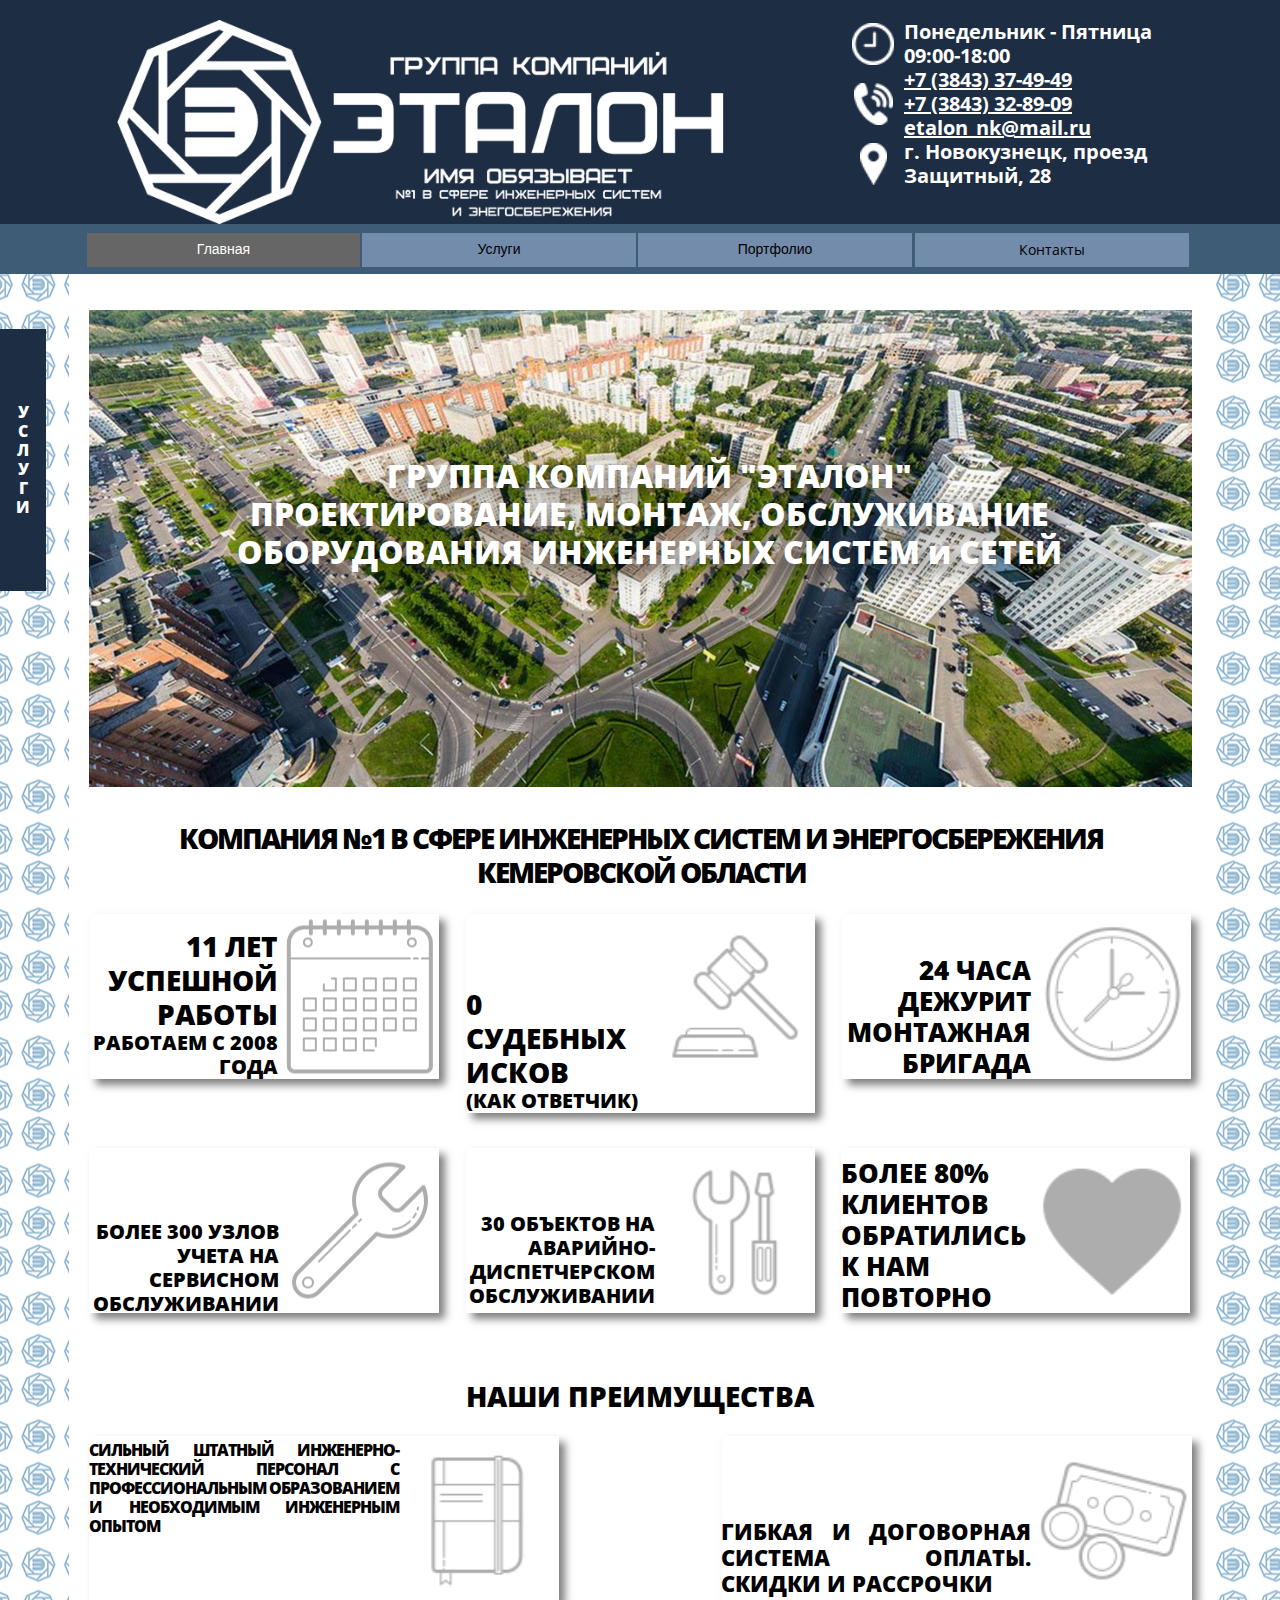
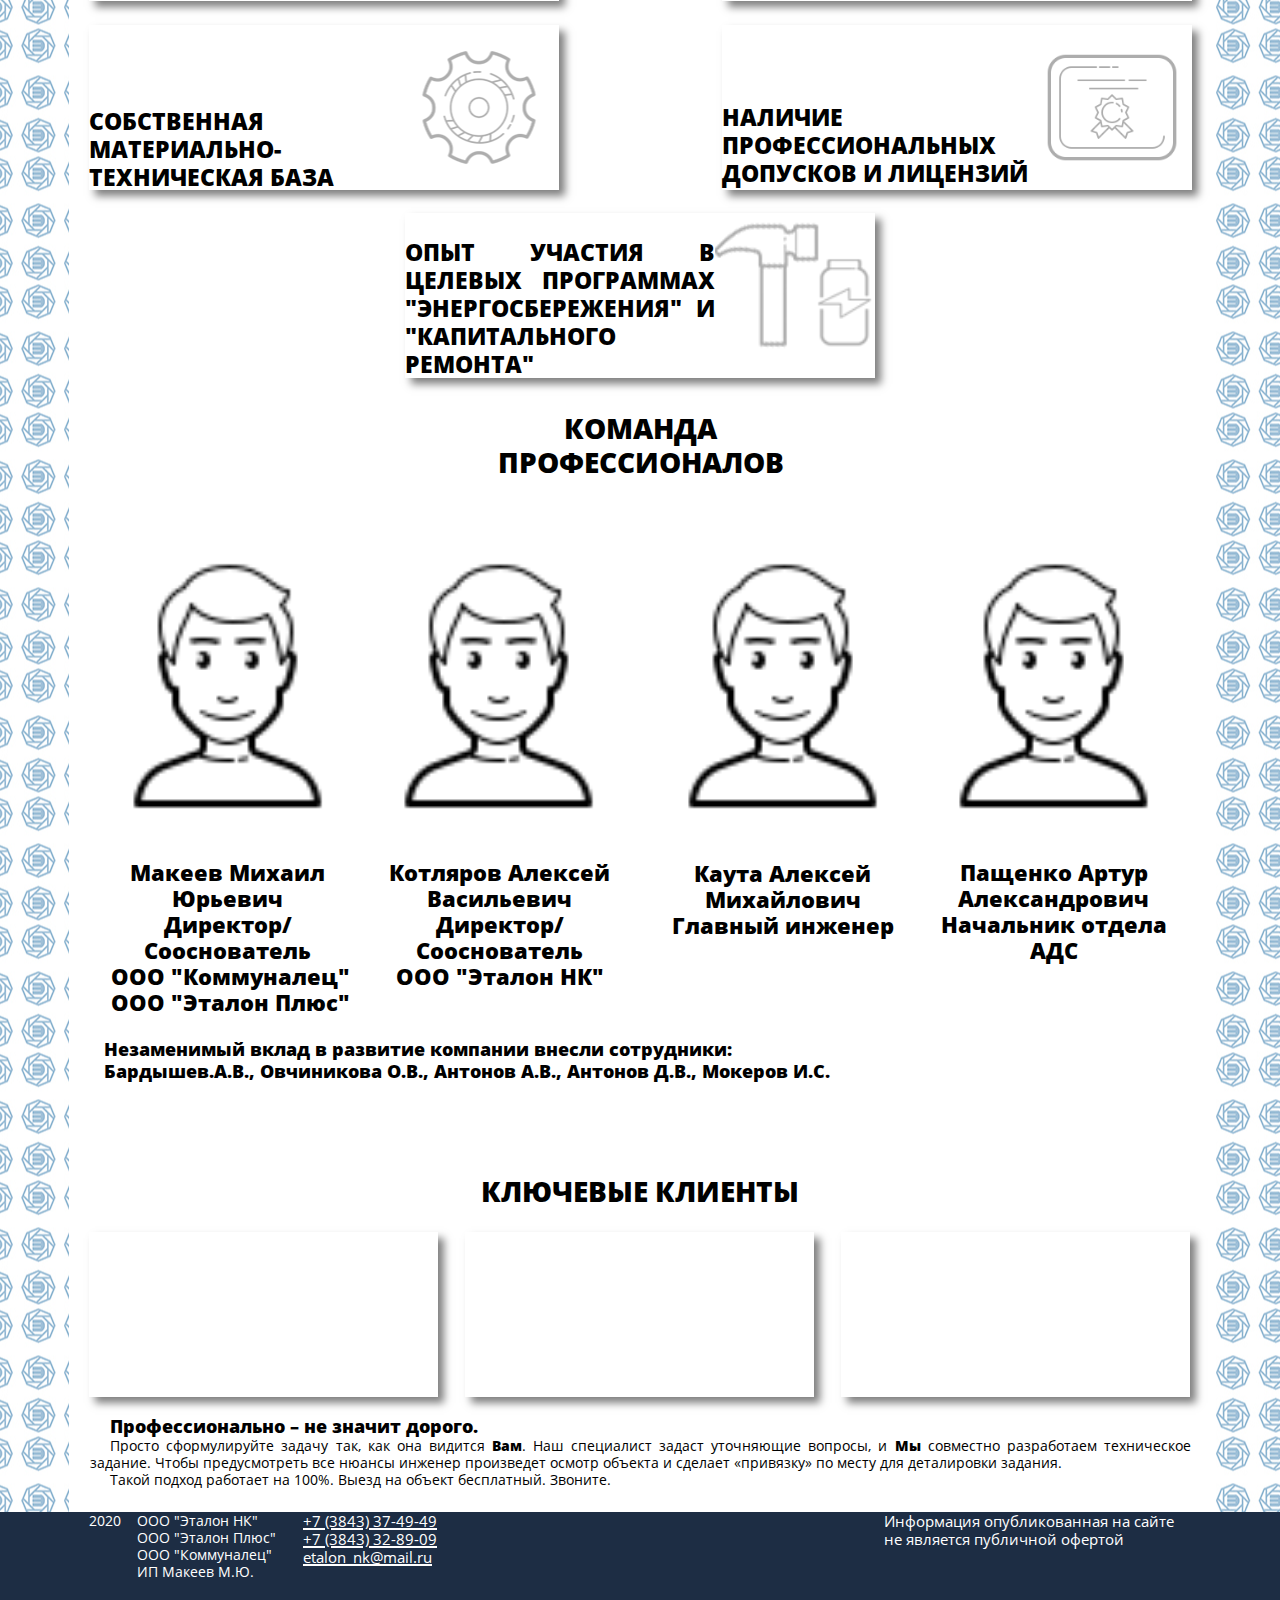
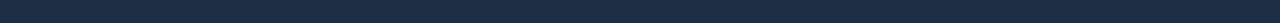
